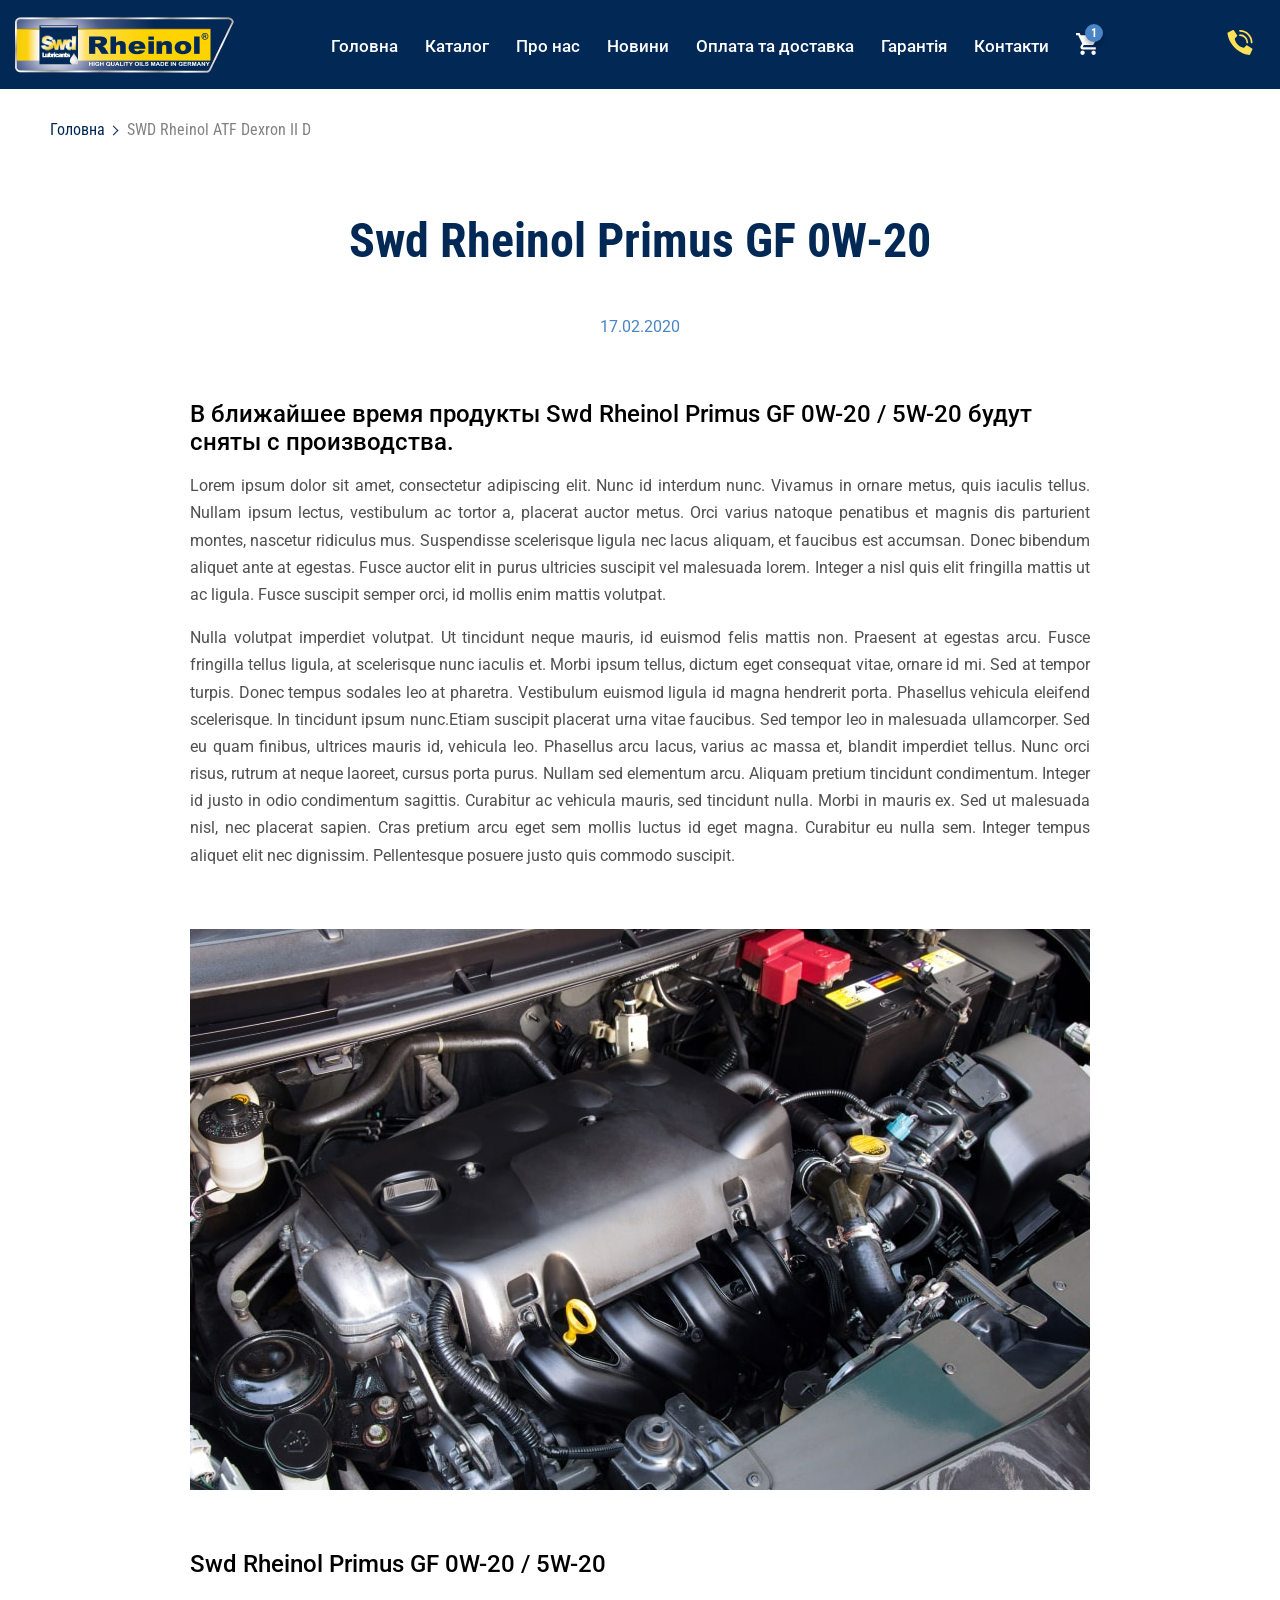
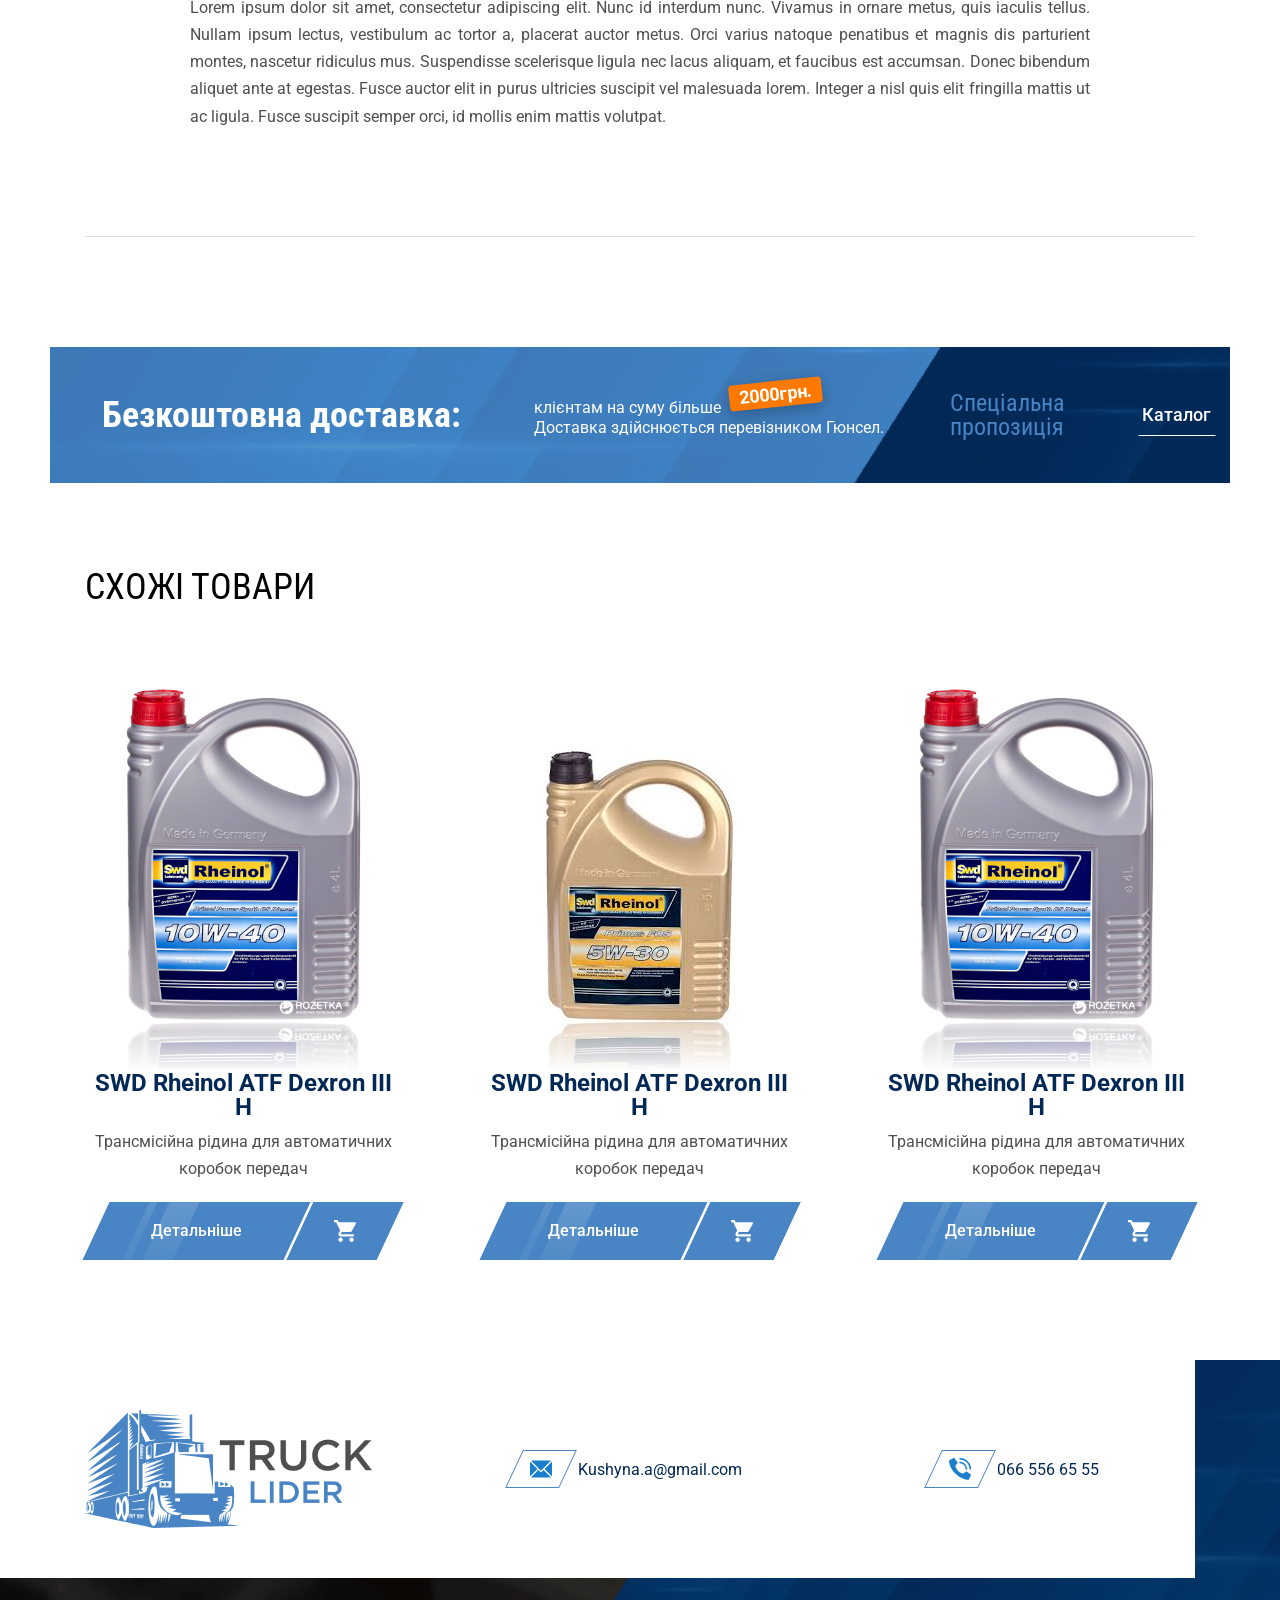
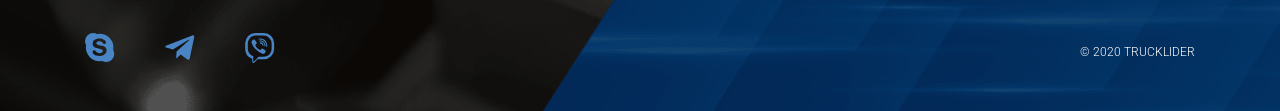
==== article.html @ 1d89d8c8 "add thanks modal" ====
<!DOCTYPE html>
<html lang="en">

<!-- Start head -->
<head>
    <meta charset="utf-8" />
    <title>Front-end</title>

    <!-- SEO meta tags -->
    <!-- <meta property="og:url" content="url" />
        <meta property="og:type" content="website" />
        <meta property="og:title" content="title" />
        <meta property="og:description" content="description"/>
        <meta property="og:image" content="url" />
        <meta property="og:site_name" content="title" />
        <meta name="twitter:card" content=summary />
        <meta name="twitter:description" content="description"/>
        <meta name="twitter:title" content="title" /> -->
    <!--End SEO meta tags -->

    <meta http-equiv="X-UA-Compatible" content="IE=edge" />
    <meta name="viewport" content="width=device-width, initial-scale=1, maximum-scale=1" />

    <!-- Template Basic Images Start -->
    <link rel="icon" href="img/favicon2x-min.png" />
    <link rel="favicon2x" sizes="32x32" href="img/favicon2x-min.png" />
    <!-- Template Basic Images End -->

    <!-- Custom Browsers Color Start -->
    <meta name="theme-color" content="#000" />
    <!-- Custom Browsers Color End -->


    <style>
        body {
            opacity: 0;
        }

        .modal {
            opacity: 0;
        }

        .dropdown-menu {
            opacity: 0;
            visibility: hidden;
        }

        .select__list {
            visibility: hidden;
            opacity: 0;
        }

        @media screen and (max-width: 991px) {

            .header nav {
                transform: translate3d(100%, 0, 0);
                visibility: hidden;
            }

            /*header mega menu */
            .header.header-mega-menu nav {
                transform: translate3d(100%, 0, 0);
                visibility: hidden;
            }
        }
    </style>
<link href="main.css" rel="stylesheet"></head><!-- End head -->

<!-- Body Modifications -->
<!-- fixed header: header position: fixed -->

<body class="">

    <!-- Start cart modal -->
    <!-- Class notation: "modal-event-js" class will listen to document.dispatchEvent -->
    <div id="modal-cart" class="modal ">
        <div class="modal__window">
            <span class="modal__cross modal-close-js">
                <svg><use xlink:href="#icon-x"></use></svg>
            </span>
    
            <div class="modal__content">
                <div class="cart">
                    <div class="cart__products">
                        <div class="cart__product">
                            <a href="##" class="remove">
                                <svg>
                                    <use xlink:href="#icon-x"></use>
                                </svg>
                            </a>
                
                            <div class="image">
                                <img src="img/product-1.jpg" alt="product-1">
                            </div>
                
                            <div class="info">
                                <div class="title">SWD Rheinol ATF Dexron II D <br>1л</div>
                                <div class="numbers">
                                    <div class="price skew skew--more"><span>300 грн</span></div>
                
                                    <div class="count">
                                        <a class="minus skew skew--more"><span>&ndash;</span></a>
                                        <div class="current skew skew--more"><span>1</span></div>
                                        <a class="plus skew skew--more"><span>+</span></a>
                                    </div>
                                </div>
                            </div>
                
                            <div class="total">
                                <span class="total-title">Сума</span>
                                <span class="total-number">300 грн</span>
                            </div>
                        </div>
                        <div class="cart__product">
                            <a href="##" class="remove">
                                <svg>
                                    <use xlink:href="#icon-x"></use>
                                </svg>
                            </a>
                
                            <div class="image">
                                <img src="img/product-2.jpeg" alt="product-1">
                            </div>
                
                            <div class="info">
                                <div class="title">SWD Rheinol ATF Dexron II D</div>
                                <div class="numbers">
                                    <div class="price skew skew--more"><span>300 грн</span></div>
                
                                    <div class="count">
                                        <a class="minus skew skew--more"><span>&ndash;</span></a>
                                        <div class="current skew skew--more"><span>50</span></div>
                                        <a class="plus skew skew--more"><span>+</span></a>
                                    </div>
                                </div>
                            </div>
                
                            <div class="total">
                                <span class="total-title">Сума</span>
                                <span class="total-number">15 000 грн</span>
                            </div>
                        </div>
                    </div>
                </div>
            </div>
    
            <div class="actions">
                <button type="button" class="btn btn--medium btn--empty modal-close-js">
                    <span>Продовжити покупки</span>
                </button>
                <a href="#" class="btn btn--medium btn--lines"><span>Оформити замовлення</span></a>
            </div>
        </div>
    </div>
    
    <!-- Trigger example -->
    
    
    <!-- Open without trigger example -->
    <!--<script>-->
    <!--	var submitBtn = document.querySelector('.checkout button');-->
    
    <!--	submitBtn && submitBtn.addEventListener('click', function() {-->
    <!--		document.dispatchEvent(new Event('modal-open#modal-id'));-->
    <!--	});-->
    <!--</script>-->
    
    <!-- Open without trigger example -->
    <!--<script>-->
    <!--	var checkoutForm = document.querySelector('#checkout-form');-->
    
    <!--	checkoutForm && checkoutForm.addEventListener('submit', function(event) {-->
    <!--		event.preventDefault();-->
    <!--		document.dispatchEvent(new Event('modal-open#modal-id'));-->
    <!--	});-->
    <!--</script>-->
    <!-- End cart modal -->

    <!-- Start site wrapper -->
    <div class="site-wrapper">

        <!-- Start header -->
        <header class="header header--fill">
            <div class="container container--big">
                <div class="header__row">
                    <a href="sitemap.html" class="logo">
                        <img src="img/logo.png" alt="">
                    </a>
                    <menu>
                        <nav style="background-image: url(img/header-bg-min.png);">
                            <ul>
                                <li>
                                    <a href="#introduction">Головна</a>
                                </li>
                                <li>
                                    <a href="catalog.html">Каталог</a>
                                </li>
                                <li>
                                    <a href="about.html">Про нас</a>
                                </li>
                                <li>
                                    <a href="news">Новини</a>
                                </li>
                                <li>
                                    <a href="delivery.html">Оплата та доставка</a>
                                </li>
                                <li>
                                    <a href="guarantee.html">Гарантія</a>
                                </li>
                                <li>
                                    <a href="contact.html">Контакти</a>
                                </li>
        
                                <li class="goods-basket-wrap">
                                    <a href="#modal-cart" class="modal-open-js">
                                        <div class="goods-basket">
                                            <svg>
                                                <use xlink:href="#icon-basket"></use>
                                            </svg>
                                            <span>1</span>
                                        </div>
                                    </a>
                                </li>
        
                                <li class="header-call hide-pc">
                                    <a href="tel:+380676712131">
                                        <svg>
                                            <use xlink:href="#icon-phone"></use>
                                        </svg>
                                        <span>
                                            067 671 21 31
                                        </span>
                                    </a>
                                </li>
                            </ul>
                        </nav>
                    </menu>
        
                    <div class="header-controls">
                        <div class="goods-basket">
                            <a href="#modal-cart" class="hide-pc modal-open-js">
                                <svg>
                                    <use xlink:href="#icon-basket"></use>
                                </svg>
                                <span>1</span>
                            </a>
                        </div>
                        <div class="header-call">
                            <a href="tel:+380676712131">
                                <svg>
                                    <use xlink:href="#icon-phone"></use>
                                </svg>
                                <span>
                                    067 671 21 31
                                </span>
                            </a>
                        </div>
                        <div class="burger hidden-on-desktop">
                            <span>&nbsp;</span>
                            <span>&nbsp;</span>
                            <span>&nbsp;</span>
                        </div>
                    </div>
                </div>
            </div>
        </header>
        <!-- End header -->

        <!--Start page-->
        <div class="page-wrapper page-news">
            <div class="container--fluid">
                <!-- Start breadcrumbs -->
                <ul class="breadcrumbs">
                    <li><a href="/">Головна</a></li>
                    <li>SWD Rheinol ATF Dexron II D</li>
                </ul>
                <!-- End breadcrumbs -->

            </div>
            <div class="container">


                <div class="article">
                    <div class="article__head">
                        <h1 class="title">
                            Swd Rheinol Primus GF 0W-20
                        </h1>
                        <p class="date">
                            17.02.2020

                        </p>
                    </div>

                    <div class="text">
                        <h3>
                            В ближайшее время продукты Swd Rheinol Primus GF 0W-20 / 5W-20 будут сняты с производства.
                        </h3>
                        <p>Lorem ipsum dolor sit amet, consectetur adipiscing elit. Nunc id interdum nunc. Vivamus in
                            ornare
                            metus, quis iaculis tellus. Nullam ipsum lectus, vestibulum ac tortor a, placerat auctor
                            metus.
                            Orci varius natoque penatibus et magnis dis parturient montes, nascetur ridiculus mus.
                            Suspendisse scelerisque ligula nec lacus aliquam, et faucibus est accumsan. Donec bibendum
                            aliquet ante at egestas. Fusce auctor elit in purus ultricies suscipit vel malesuada lorem.
                            Integer a nisl quis elit fringilla mattis ut ac ligula. Fusce suscipit semper orci, id
                            mollis
                            enim mattis volutpat.
                        </p>
                        <p>
                            Nulla volutpat imperdiet volutpat. Ut tincidunt neque mauris, id euismod felis mattis non.
                            Praesent at egestas arcu. Fusce fringilla tellus ligula, at scelerisque nunc iaculis et.
                            Morbi
                            ipsum tellus, dictum eget consequat vitae, ornare id mi. Sed at tempor turpis. Donec tempus
                            sodales leo at pharetra. Vestibulum euismod ligula id magna hendrerit porta. Phasellus
                            vehicula
                            eleifend scelerisque. In tincidunt ipsum nunc.Etiam suscipit placerat urna vitae faucibus.
                            Sed
                            tempor leo in malesuada ullamcorper. Sed eu quam finibus, ultrices mauris id, vehicula leo.
                            Phasellus arcu lacus, varius ac massa et, blandit imperdiet tellus. Nunc orci risus, rutrum
                            at
                            neque laoreet, cursus porta purus. Nullam sed elementum arcu. Aliquam pretium tincidunt
                            condimentum. Integer id justo in odio condimentum sagittis. Curabitur ac vehicula mauris,
                            sed
                            tincidunt nulla. Morbi in mauris ex. Sed ut malesuada nisl, nec placerat sapien. Cras
                            pretium
                            arcu eget sem mollis luctus id eget magna. Curabitur eu nulla sem. Integer tempus aliquet
                            elit
                            nec dignissim. Pellentesque posuere justo quis commodo suscipit.</p>
                        <img src="img/article-min.jpg" alt="">
                        <h3>
                            Swd Rheinol Primus GF 0W-20 / 5W-20
                        </h3>
                        <p>
                            Lorem ipsum dolor sit amet, consectetur adipiscing elit. Nunc id interdum nunc. Vivamus in
                            ornare metus, quis iaculis tellus. Nullam ipsum lectus, vestibulum ac tortor a, placerat
                            auctor
                            metus. Orci varius natoque penatibus et magnis dis parturient montes, nascetur ridiculus
                            mus.
                            Suspendisse scelerisque ligula nec lacus aliquam, et faucibus est accumsan. Donec bibendum
                            aliquet ante at egestas. Fusce auctor elit in purus ultricies suscipit vel malesuada lorem.
                            Integer a nisl quis elit fringilla mattis ut ac ligula. Fusce suscipit semper orci, id
                            mollis
                            enim mattis volutpat.
                        </p>

                    </div>
                </div>

            </div>

            <!-- Start call-to-action -->
            <section class="section--call-to-action section--dark ">
                <div class="container--fluid">
                    <div class="call-to-action" style="background-image: url('img/call-to-action-bg.png')">
                        <!-- Title and description -->
                        <div class="call-to-action__description">
                            <h2 class="section-title">Безкоштовна доставка:</h2>
                            <div class="special-offer">
                                клієнтам на суму більше <span class="offer">2000грн.</span><br>
                                Доставка здійснюється перевізником Гюнсел.
                            </div>
                        </div>
            
                        <!-- Actions -->
                        <div class="call-to-action__actions">
                            <span class="special-text">Спеціальна пропозиція</span>
                            <a href="#" class="special-link special-link--desktop">Каталог</a>
                            <a href="#" class="btn btn--dark special-link--mobile"><span>Каталог</span></a>
                        </div>
                    </div>
                </div>
            </section>
            <!-- End call-to-action -->

            <!-- Start home products -->
            <section class="section--similar-products">
                <div class="container">
                    <h2 class="section-title">Схожі товари</h2>
            
                    <div class="products">
                        <div class="item"><div class="product ">
                <div class="product-img">
                    <img src="img/product-1.jpg" alt="SWD Rheinol ATF Dexron III H">
                    <img class="mirror" src="img/product-1.jpg" alt="Mirror SWD Rheinol ATF Dexron III H">
                </div>
            
                <div class="product-content">
                    <!-- Title and description -->
                    <div class="product-info">
                        <h3 class="product-title">SWD Rheinol ATF Dexron III H</h3>
                        <p class="product-description">Трансмісійна рідина для автоматичних коробок передач</p>
                    </div>
            
                    <!-- To card and details page -->
                    <div class="product-actions">
                        <a class="btn btn--medium btn--lines"><span>Детальніше</span></a>
                        <a class="btn btn--medium btn--icon"><svg><use xlink:href="#icon-basket"></use></svg></a>
                    </div>
                </div>
            </div></div>
                        <div class="item"><div class="product ">
                <div class="product-img">
                    <img src="img/product-2.jpeg" alt="SWD Rheinol ATF Dexron III H">
                    <img class="mirror" src="img/product-2.jpeg" alt="Mirror SWD Rheinol ATF Dexron III H">
                </div>
            
                <div class="product-content">
                    <!-- Title and description -->
                    <div class="product-info">
                        <h3 class="product-title">SWD Rheinol ATF Dexron III H</h3>
                        <p class="product-description">Трансмісійна рідина для автоматичних коробок передач</p>
                    </div>
            
                    <!-- To card and details page -->
                    <div class="product-actions">
                        <a class="btn btn--medium btn--lines"><span>Детальніше</span></a>
                        <a class="btn btn--medium btn--icon"><svg><use xlink:href="#icon-basket"></use></svg></a>
                    </div>
                </div>
            </div></div>
                        <div class="item"><div class="product ">
                <div class="product-img">
                    <img src="img/product-1.jpg" alt="SWD Rheinol ATF Dexron III H">
                    <img class="mirror" src="img/product-1.jpg" alt="Mirror SWD Rheinol ATF Dexron III H">
                </div>
            
                <div class="product-content">
                    <!-- Title and description -->
                    <div class="product-info">
                        <h3 class="product-title">SWD Rheinol ATF Dexron III H</h3>
                        <p class="product-description">Трансмісійна рідина для автоматичних коробок передач</p>
                    </div>
            
                    <!-- To card and details page -->
                    <div class="product-actions">
                        <a class="btn btn--medium btn--lines"><span>Детальніше</span></a>
                        <a class="btn btn--medium btn--icon"><svg><use xlink:href="#icon-basket"></use></svg></a>
                    </div>
                </div>
            </div></div>
                    </div>
                </div>
            </section>
            <!-- End home products -->

        </div>
        <!--End page-->

        <!-- Start footer -->
        <footer class="footer">
            <!-- Footer bg -->
            <div class="footer__bg" style="background-image: url('img/footer-overlay.png')"></div>
        
            <!-- Content -->
            <div class="container">
                <!-- Footer email and phone info -->
                <div class="footer__contacts ">
                    <div class="img">
                        <img src="img/truck-lider-black.png"
                             srcset="img/truck-lider-black.png 1x, img/truck-lider-black@2x.png 2x"
                             alt="Truck lider">
                    </div>
        
                    <div class="links">
                        <div class="email">
                            <a href="mailto:kushyna.a@gmail.com" class="btn btn--empty btn--empty--hover-color btn--icon">
                                <svg>
                                    <use xlink:href="#icon-mail"></use>
                                </svg>
                            </a>
                            <a href="mailto:kushyna.a@gmail.com">
                                <span>Kushyna.a@gmail.com</span>
                            </a>
                        </div>
        
                        <div class="phone">
                            <a href="tel:+380665566555" class="btn btn--empty btn--empty--hover-color btn--icon">
                                <svg>
                                    <use xlink:href="#icon-phone"></use>
                                </svg>
                            </a>
                            <a href="tel:+380665566555">
                                <span>066 556 65 55</span>
                            </a>
                        </div>
                    </div>
                </div>
        
                <!-- Footer bottom social icons and copyright -->
                <div class="footer__social">
                    <ul class="socials">
                        <li><a href="#"><svg><use xlink:href="#icon-social-skype"></use></svg></a></li>
                        <li><a href="#"><svg><use xlink:href="#icon-social-telegram"></use></svg></a></li>
                        <li><a href="#"><svg><use xlink:href="#icon-social-vider"></use></svg></a></li>
                    </ul>
                    <p class="copyright">© 2020 TRUCKLIDER</p>
                </div>
            </div>
        </footer>
        <!-- End footer -->
    </div>
    <!-- End site wrapper -->
<script type="text/javascript" src="bundle.js"></script><script type="text/javascript" src="svgsprite.js"></script></body>

</html>
---- main.css ----
@import url(https://fonts.googleapis.com/css2?family=Roboto:ital,wght@0,300;0,400;0,500;0,700;1,400&display=swap);@import url(https://fonts.googleapis.com/css2?family=Roboto+Condensed:ital,wght@0,400;0,700;1,400&display=swap);a,abbr,acronym,address,applet,article,aside,audio,b,big,blockquote,body,canvas,caption,center,cite,code,dd,del,details,dfn,div,dl,dt,em,embed,fieldset,figcaption,figure,footer,form,h1,h2,h3,h4,h5,h6,header,hgroup,html,i,iframe,img,ins,kbd,label,legend,li,mark,menu,nav,object,ol,output,p,pre,q,ruby,s,samp,section,small,span,strike,strong,sub,summary,sup,table,tbody,td,tfoot,th,thead,time,tr,tt,u,ul,var,video{margin:0;padding:0;border:0;font-size:100%;vertical-align:baseline}:focus{outline:0}article,aside,details,figcaption,figure,footer,header,hgroup,menu,nav,section{display:block}body{line-height:1}ol,ul{list-style:none}blockquote,q{quotes:none}blockquote:after,blockquote:before,q:after,q:before{content:""}input[type=search]::-webkit-search-cancel-button,input[type=search]::-webkit-search-decoration,input[type=search]::-webkit-search-results-button,input[type=search]::-webkit-search-results-decoration{-webkit-appearance:none;-moz-appearance:none}input[type=search]{-webkit-appearance:none;-moz-appearance:none}audio,canvas,video{display:inline-block;*display:inline;*zoom:1;max-width:100%}audio:not([controls]){display:none;height:0}[hidden]{display:none}html{font-size:100%;-webkit-text-size-adjust:100%;-ms-text-size-adjust:100%}a:focus{outline:thin dotted}a:active,a:hover{outline:0}img{border:0;-ms-interpolation-mode:bicubic}figure,form{margin:0}fieldset{border:1px solid silver;margin:0 2px;padding:.35em .625em .75em}legend{border:0;padding:0;white-space:normal;*margin-left:-7px}button,input,select,textarea{font-size:100%;margin:0;vertical-align:baseline;*vertical-align:middle}button,input{line-height:normal}button,select{text-transform:none}button,html input[type=button],input[type=reset],input[type=submit]{-webkit-appearance:button;cursor:pointer;*overflow:visible}button[disabled],html input[disabled]{cursor:default}input[type=checkbox],input[type=radio]{-webkit-box-sizing:border-box;box-sizing:border-box;padding:0;*height:13px;*width:13px}input[type=search]{-webkit-appearance:textfield;-webkit-box-sizing:content-box;box-sizing:content-box}input[type=search]::-webkit-search-cancel-button,input[type=search]::-webkit-search-decoration{-webkit-appearance:none}button::-moz-focus-inner,input::-moz-focus-inner{border:0;padding:0}textarea{overflow:auto;vertical-align:top}table{border-spacing:0}button,html,input,select,textarea{color:#222}::-moz-selection{background:#b3d4fc;text-shadow:none}::selection{background:#b3d4fc;text-shadow:none}img{vertical-align:middle}fieldset{border:0;margin:0;padding:0}textarea{resize:vertical}.chromeframe{margin:.2em 0;background:#ccc;color:#000;padding:.2em 0}/*!
 * animate.css -http://daneden.me/animate
 * Version - 3.7.0
 * Licensed under the MIT license - http://opensource.org/licenses/MIT
 *
 * Copyright (c) 2018 Daniel Eden
 */@-webkit-keyframes bounce{0%,20%,53%,80%,to{-webkit-animation-timing-function:cubic-bezier(.215,.61,.355,1);animation-timing-function:cubic-bezier(.215,.61,.355,1);-webkit-transform:translateZ(0);transform:translateZ(0)}40%,43%{-webkit-animation-timing-function:cubic-bezier(.755,.05,.855,.06);animation-timing-function:cubic-bezier(.755,.05,.855,.06);-webkit-transform:translate3d(0,-30px,0);transform:translate3d(0,-30px,0)}70%{-webkit-animation-timing-function:cubic-bezier(.755,.05,.855,.06);animation-timing-function:cubic-bezier(.755,.05,.855,.06);-webkit-transform:translate3d(0,-15px,0);transform:translate3d(0,-15px,0)}90%{-webkit-transform:translate3d(0,-4px,0);transform:translate3d(0,-4px,0)}}@keyframes bounce{0%,20%,53%,80%,to{-webkit-animation-timing-function:cubic-bezier(.215,.61,.355,1);animation-timing-function:cubic-bezier(.215,.61,.355,1);-webkit-transform:translateZ(0);transform:translateZ(0)}40%,43%{-webkit-animation-timing-function:cubic-bezier(.755,.05,.855,.06);animation-timing-function:cubic-bezier(.755,.05,.855,.06);-webkit-transform:translate3d(0,-30px,0);transform:translate3d(0,-30px,0)}70%{-webkit-animation-timing-function:cubic-bezier(.755,.05,.855,.06);animation-timing-function:cubic-bezier(.755,.05,.855,.06);-webkit-transform:translate3d(0,-15px,0);transform:translate3d(0,-15px,0)}90%{-webkit-transform:translate3d(0,-4px,0);transform:translate3d(0,-4px,0)}}.bounce{-webkit-animation-name:bounce;animation-name:bounce;-webkit-transform-origin:center bottom;transform-origin:center bottom}@-webkit-keyframes flash{0%,50%,to{opacity:1}25%,75%{opacity:0}}@keyframes flash{0%,50%,to{opacity:1}25%,75%{opacity:0}}.flash{-webkit-animation-name:flash;animation-name:flash}@-webkit-keyframes pulse{0%{-webkit-transform:scaleX(1);transform:scaleX(1)}50%{-webkit-transform:scale3d(1.05,1.05,1.05);transform:scale3d(1.05,1.05,1.05)}to{-webkit-transform:scaleX(1);transform:scaleX(1)}}@keyframes pulse{0%{-webkit-transform:scaleX(1);transform:scaleX(1)}50%{-webkit-transform:scale3d(1.05,1.05,1.05);transform:scale3d(1.05,1.05,1.05)}to{-webkit-transform:scaleX(1);transform:scaleX(1)}}.pulse{-webkit-animation-name:pulse;animation-name:pulse}@-webkit-keyframes rubberBand{0%{-webkit-transform:scaleX(1);transform:scaleX(1)}30%{-webkit-transform:scale3d(1.25,.75,1);transform:scale3d(1.25,.75,1)}40%{-webkit-transform:scale3d(.75,1.25,1);transform:scale3d(.75,1.25,1)}50%{-webkit-transform:scale3d(1.15,.85,1);transform:scale3d(1.15,.85,1)}65%{-webkit-transform:scale3d(.95,1.05,1);transform:scale3d(.95,1.05,1)}75%{-webkit-transform:scale3d(1.05,.95,1);transform:scale3d(1.05,.95,1)}to{-webkit-transform:scaleX(1);transform:scaleX(1)}}@keyframes rubberBand{0%{-webkit-transform:scaleX(1);transform:scaleX(1)}30%{-webkit-transform:scale3d(1.25,.75,1);transform:scale3d(1.25,.75,1)}40%{-webkit-transform:scale3d(.75,1.25,1);transform:scale3d(.75,1.25,1)}50%{-webkit-transform:scale3d(1.15,.85,1);transform:scale3d(1.15,.85,1)}65%{-webkit-transform:scale3d(.95,1.05,1);transform:scale3d(.95,1.05,1)}75%{-webkit-transform:scale3d(1.05,.95,1);transform:scale3d(1.05,.95,1)}to{-webkit-transform:scaleX(1);transform:scaleX(1)}}.rubberBand{-webkit-animation-name:rubberBand;animation-name:rubberBand}@-webkit-keyframes shake{0%,to{-webkit-transform:translateZ(0);transform:translateZ(0)}10%,30%,50%,70%,90%{-webkit-transform:translate3d(-10px,0,0);transform:translate3d(-10px,0,0)}20%,40%,60%,80%{-webkit-transform:translate3d(10px,0,0);transform:translate3d(10px,0,0)}}@keyframes shake{0%,to{-webkit-transform:translateZ(0);transform:translateZ(0)}10%,30%,50%,70%,90%{-webkit-transform:translate3d(-10px,0,0);transform:translate3d(-10px,0,0)}20%,40%,60%,80%{-webkit-transform:translate3d(10px,0,0);transform:translate3d(10px,0,0)}}.shake{-webkit-animation-name:shake;animation-name:shake}@-webkit-keyframes headShake{0%{-webkit-transform:translateX(0);transform:translateX(0)}6.5%{-webkit-transform:translateX(-6px) rotateY(-9deg);transform:translateX(-6px) rotateY(-9deg)}18.5%{-webkit-transform:translateX(5px) rotateY(7deg);transform:translateX(5px) rotateY(7deg)}31.5%{-webkit-transform:translateX(-3px) rotateY(-5deg);transform:translateX(-3px) rotateY(-5deg)}43.5%{-webkit-transform:translateX(2px) rotateY(3deg);transform:translateX(2px) rotateY(3deg)}50%{-webkit-transform:translateX(0);transform:translateX(0)}}@keyframes headShake{0%{-webkit-transform:translateX(0);transform:translateX(0)}6.5%{-webkit-transform:translateX(-6px) rotateY(-9deg);transform:translateX(-6px) rotateY(-9deg)}18.5%{-webkit-transform:translateX(5px) rotateY(7deg);transform:translateX(5px) rotateY(7deg)}31.5%{-webkit-transform:translateX(-3px) rotateY(-5deg);transform:translateX(-3px) rotateY(-5deg)}43.5%{-webkit-transform:translateX(2px) rotateY(3deg);transform:translateX(2px) rotateY(3deg)}50%{-webkit-transform:translateX(0);transform:translateX(0)}}.headShake{-webkit-animation-timing-function:ease-in-out;animation-timing-function:ease-in-out;-webkit-animation-name:headShake;animation-name:headShake}@-webkit-keyframes swing{20%{-webkit-transform:rotate(15deg);transform:rotate(15deg)}40%{-webkit-transform:rotate(-10deg);transform:rotate(-10deg)}60%{-webkit-transform:rotate(5deg);transform:rotate(5deg)}80%{-webkit-transform:rotate(-5deg);transform:rotate(-5deg)}to{-webkit-transform:rotate(0deg);transform:rotate(0deg)}}@keyframes swing{20%{-webkit-transform:rotate(15deg);transform:rotate(15deg)}40%{-webkit-transform:rotate(-10deg);transform:rotate(-10deg)}60%{-webkit-transform:rotate(5deg);transform:rotate(5deg)}80%{-webkit-transform:rotate(-5deg);transform:rotate(-5deg)}to{-webkit-transform:rotate(0deg);transform:rotate(0deg)}}.swing{-webkit-transform-origin:top center;transform-origin:top center;-webkit-animation-name:swing;animation-name:swing}@-webkit-keyframes tada{0%{-webkit-transform:scaleX(1);transform:scaleX(1)}10%,20%{-webkit-transform:scale3d(.9,.9,.9) rotate(-3deg);transform:scale3d(.9,.9,.9) rotate(-3deg)}30%,50%,70%,90%{-webkit-transform:scale3d(1.1,1.1,1.1) rotate(3deg);transform:scale3d(1.1,1.1,1.1) rotate(3deg)}40%,60%,80%{-webkit-transform:scale3d(1.1,1.1,1.1) rotate(-3deg);transform:scale3d(1.1,1.1,1.1) rotate(-3deg)}to{-webkit-transform:scaleX(1);transform:scaleX(1)}}@keyframes tada{0%{-webkit-transform:scaleX(1);transform:scaleX(1)}10%,20%{-webkit-transform:scale3d(.9,.9,.9) rotate(-3deg);transform:scale3d(.9,.9,.9) rotate(-3deg)}30%,50%,70%,90%{-webkit-transform:scale3d(1.1,1.1,1.1) rotate(3deg);transform:scale3d(1.1,1.1,1.1) rotate(3deg)}40%,60%,80%{-webkit-transform:scale3d(1.1,1.1,1.1) rotate(-3deg);transform:scale3d(1.1,1.1,1.1) rotate(-3deg)}to{-webkit-transform:scaleX(1);transform:scaleX(1)}}.tada{-webkit-animation-name:tada;animation-name:tada}@-webkit-keyframes wobble{0%{-webkit-transform:translateZ(0);transform:translateZ(0)}15%{-webkit-transform:translate3d(-25%,0,0) rotate(-5deg);transform:translate3d(-25%,0,0) rotate(-5deg)}30%{-webkit-transform:translate3d(20%,0,0) rotate(3deg);transform:translate3d(20%,0,0) rotate(3deg)}45%{-webkit-transform:translate3d(-15%,0,0) rotate(-3deg);transform:translate3d(-15%,0,0) rotate(-3deg)}60%{-webkit-transform:translate3d(10%,0,0) rotate(2deg);transform:translate3d(10%,0,0) rotate(2deg)}75%{-webkit-transform:translate3d(-5%,0,0) rotate(-1deg);transform:translate3d(-5%,0,0) rotate(-1deg)}to{-webkit-transform:translateZ(0);transform:translateZ(0)}}@keyframes wobble{0%{-webkit-transform:translateZ(0);transform:translateZ(0)}15%{-webkit-transform:translate3d(-25%,0,0) rotate(-5deg);transform:translate3d(-25%,0,0) rotate(-5deg)}30%{-webkit-transform:translate3d(20%,0,0) rotate(3deg);transform:translate3d(20%,0,0) rotate(3deg)}45%{-webkit-transform:translate3d(-15%,0,0) rotate(-3deg);transform:translate3d(-15%,0,0) rotate(-3deg)}60%{-webkit-transform:translate3d(10%,0,0) rotate(2deg);transform:translate3d(10%,0,0) rotate(2deg)}75%{-webkit-transform:translate3d(-5%,0,0) rotate(-1deg);transform:translate3d(-5%,0,0) rotate(-1deg)}to{-webkit-transform:translateZ(0);transform:translateZ(0)}}.wobble{-webkit-animation-name:wobble;animation-name:wobble}@-webkit-keyframes jello{0%,11.1%,to{-webkit-transform:translateZ(0);transform:translateZ(0)}22.2%{-webkit-transform:skewX(-12.5deg) skewY(-12.5deg);transform:skewX(-12.5deg) skewY(-12.5deg)}33.3%{-webkit-transform:skewX(6.25deg) skewY(6.25deg);transform:skewX(6.25deg) skewY(6.25deg)}44.4%{-webkit-transform:skewX(-3.125deg) skewY(-3.125deg);transform:skewX(-3.125deg) skewY(-3.125deg)}55.5%{-webkit-transform:skewX(1.5625deg) skewY(1.5625deg);transform:skewX(1.5625deg) skewY(1.5625deg)}66.6%{-webkit-transform:skewX(-.78125deg) skewY(-.78125deg);transform:skewX(-.78125deg) skewY(-.78125deg)}77.7%{-webkit-transform:skewX(.39063deg) skewY(.39063deg);transform:skewX(.39063deg) skewY(.39063deg)}88.8%{-webkit-transform:skewX(-.19531deg) skewY(-.19531deg);transform:skewX(-.19531deg) skewY(-.19531deg)}}@keyframes jello{0%,11.1%,to{-webkit-transform:translateZ(0);transform:translateZ(0)}22.2%{-webkit-transform:skewX(-12.5deg) skewY(-12.5deg);transform:skewX(-12.5deg) skewY(-12.5deg)}33.3%{-webkit-transform:skewX(6.25deg) skewY(6.25deg);transform:skewX(6.25deg) skewY(6.25deg)}44.4%{-webkit-transform:skewX(-3.125deg) skewY(-3.125deg);transform:skewX(-3.125deg) skewY(-3.125deg)}55.5%{-webkit-transform:skewX(1.5625deg) skewY(1.5625deg);transform:skewX(1.5625deg) skewY(1.5625deg)}66.6%{-webkit-transform:skewX(-.78125deg) skewY(-.78125deg);transform:skewX(-.78125deg) skewY(-.78125deg)}77.7%{-webkit-transform:skewX(.39063deg) skewY(.39063deg);transform:skewX(.39063deg) skewY(.39063deg)}88.8%{-webkit-transform:skewX(-.19531deg) skewY(-.19531deg);transform:skewX(-.19531deg) skewY(-.19531deg)}}.jello{-webkit-animation-name:jello;animation-name:jello;-webkit-transform-origin:center;transform-origin:center}@-webkit-keyframes heartBeat{0%{-webkit-transform:scale(1);transform:scale(1)}14%{-webkit-transform:scale(1.3);transform:scale(1.3)}28%{-webkit-transform:scale(1);transform:scale(1)}42%{-webkit-transform:scale(1.3);transform:scale(1.3)}70%{-webkit-transform:scale(1);transform:scale(1)}}@keyframes heartBeat{0%{-webkit-transform:scale(1);transform:scale(1)}14%{-webkit-transform:scale(1.3);transform:scale(1.3)}28%{-webkit-transform:scale(1);transform:scale(1)}42%{-webkit-transform:scale(1.3);transform:scale(1.3)}70%{-webkit-transform:scale(1);transform:scale(1)}}.heartBeat{-webkit-animation-name:heartBeat;animation-name:heartBeat;-webkit-animation-duration:1.3s;animation-duration:1.3s;-webkit-animation-timing-function:ease-in-out;animation-timing-function:ease-in-out}@-webkit-keyframes bounceIn{0%,20%,40%,60%,80%,to{-webkit-animation-timing-function:cubic-bezier(.215,.61,.355,1);animation-timing-function:cubic-bezier(.215,.61,.355,1)}0%{opacity:0;-webkit-transform:scale3d(.3,.3,.3);transform:scale3d(.3,.3,.3)}20%{-webkit-transform:scale3d(1.1,1.1,1.1);transform:scale3d(1.1,1.1,1.1)}40%{-webkit-transform:scale3d(.9,.9,.9);transform:scale3d(.9,.9,.9)}60%{opacity:1;-webkit-transform:scale3d(1.03,1.03,1.03);transform:scale3d(1.03,1.03,1.03)}80%{-webkit-transform:scale3d(.97,.97,.97);transform:scale3d(.97,.97,.97)}to{opacity:1;-webkit-transform:scaleX(1);transform:scaleX(1)}}@keyframes bounceIn{0%,20%,40%,60%,80%,to{-webkit-animation-timing-function:cubic-bezier(.215,.61,.355,1);animation-timing-function:cubic-bezier(.215,.61,.355,1)}0%{opacity:0;-webkit-transform:scale3d(.3,.3,.3);transform:scale3d(.3,.3,.3)}20%{-webkit-transform:scale3d(1.1,1.1,1.1);transform:scale3d(1.1,1.1,1.1)}40%{-webkit-transform:scale3d(.9,.9,.9);transform:scale3d(.9,.9,.9)}60%{opacity:1;-webkit-transform:scale3d(1.03,1.03,1.03);transform:scale3d(1.03,1.03,1.03)}80%{-webkit-transform:scale3d(.97,.97,.97);transform:scale3d(.97,.97,.97)}to{opacity:1;-webkit-transform:scaleX(1);transform:scaleX(1)}}.bounceIn{-webkit-animation-duration:.75s;animation-duration:.75s;-webkit-animation-name:bounceIn;animation-name:bounceIn}@-webkit-keyframes bounceInDown{0%,60%,75%,90%,to{-webkit-animation-timing-function:cubic-bezier(.215,.61,.355,1);animation-timing-function:cubic-bezier(.215,.61,.355,1)}0%{opacity:0;-webkit-transform:translate3d(0,-3000px,0);transform:translate3d(0,-3000px,0)}60%{opacity:1;-webkit-transform:translate3d(0,25px,0);transform:translate3d(0,25px,0)}75%{-webkit-transform:translate3d(0,-10px,0);transform:translate3d(0,-10px,0)}90%{-webkit-transform:translate3d(0,5px,0);transform:translate3d(0,5px,0)}to{-webkit-transform:translateZ(0);transform:translateZ(0)}}@keyframes bounceInDown{0%,60%,75%,90%,to{-webkit-animation-timing-function:cubic-bezier(.215,.61,.355,1);animation-timing-function:cubic-bezier(.215,.61,.355,1)}0%{opacity:0;-webkit-transform:translate3d(0,-3000px,0);transform:translate3d(0,-3000px,0)}60%{opacity:1;-webkit-transform:translate3d(0,25px,0);transform:translate3d(0,25px,0)}75%{-webkit-transform:translate3d(0,-10px,0);transform:translate3d(0,-10px,0)}90%{-webkit-transform:translate3d(0,5px,0);transform:translate3d(0,5px,0)}to{-webkit-transform:translateZ(0);transform:translateZ(0)}}.bounceInDown{-webkit-animation-name:bounceInDown;animation-name:bounceInDown}@-webkit-keyframes bounceInLeft{0%,60%,75%,90%,to{-webkit-animation-timing-function:cubic-bezier(.215,.61,.355,1);animation-timing-function:cubic-bezier(.215,.61,.355,1)}0%{opacity:0;-webkit-transform:translate3d(-3000px,0,0);transform:translate3d(-3000px,0,0)}60%{opacity:1;-webkit-transform:translate3d(25px,0,0);transform:translate3d(25px,0,0)}75%{-webkit-transform:translate3d(-10px,0,0);transform:translate3d(-10px,0,0)}90%{-webkit-transform:translate3d(5px,0,0);transform:translate3d(5px,0,0)}to{-webkit-transform:translateZ(0);transform:translateZ(0)}}@keyframes bounceInLeft{0%,60%,75%,90%,to{-webkit-animation-timing-function:cubic-bezier(.215,.61,.355,1);animation-timing-function:cubic-bezier(.215,.61,.355,1)}0%{opacity:0;-webkit-transform:translate3d(-3000px,0,0);transform:translate3d(-3000px,0,0)}60%{opacity:1;-webkit-transform:translate3d(25px,0,0);transform:translate3d(25px,0,0)}75%{-webkit-transform:translate3d(-10px,0,0);transform:translate3d(-10px,0,0)}90%{-webkit-transform:translate3d(5px,0,0);transform:translate3d(5px,0,0)}to{-webkit-transform:translateZ(0);transform:translateZ(0)}}.bounceInLeft{-webkit-animation-name:bounceInLeft;animation-name:bounceInLeft}@-webkit-keyframes bounceInRight{0%,60%,75%,90%,to{-webkit-animation-timing-function:cubic-bezier(.215,.61,.355,1);animation-timing-function:cubic-bezier(.215,.61,.355,1)}0%{opacity:0;-webkit-transform:translate3d(3000px,0,0);transform:translate3d(3000px,0,0)}60%{opacity:1;-webkit-transform:translate3d(-25px,0,0);transform:translate3d(-25px,0,0)}75%{-webkit-transform:translate3d(10px,0,0);transform:translate3d(10px,0,0)}90%{-webkit-transform:translate3d(-5px,0,0);transform:translate3d(-5px,0,0)}to{-webkit-transform:translateZ(0);transform:translateZ(0)}}@keyframes bounceInRight{0%,60%,75%,90%,to{-webkit-animation-timing-function:cubic-bezier(.215,.61,.355,1);animation-timing-function:cubic-bezier(.215,.61,.355,1)}0%{opacity:0;-webkit-transform:translate3d(3000px,0,0);transform:translate3d(3000px,0,0)}60%{opacity:1;-webkit-transform:translate3d(-25px,0,0);transform:translate3d(-25px,0,0)}75%{-webkit-transform:translate3d(10px,0,0);transform:translate3d(10px,0,0)}90%{-webkit-transform:translate3d(-5px,0,0);transform:translate3d(-5px,0,0)}to{-webkit-transform:translateZ(0);transform:translateZ(0)}}.bounceInRight{-webkit-animation-name:bounceInRight;animation-name:bounceInRight}@-webkit-keyframes bounceInUp{0%,60%,75%,90%,to{-webkit-animation-timing-function:cubic-bezier(.215,.61,.355,1);animation-timing-function:cubic-bezier(.215,.61,.355,1)}0%{opacity:0;-webkit-transform:translate3d(0,3000px,0);transform:translate3d(0,3000px,0)}60%{opacity:1;-webkit-transform:translate3d(0,-20px,0);transform:translate3d(0,-20px,0)}75%{-webkit-transform:translate3d(0,10px,0);transform:translate3d(0,10px,0)}90%{-webkit-transform:translate3d(0,-5px,0);transform:translate3d(0,-5px,0)}to{-webkit-transform:translateZ(0);transform:translateZ(0)}}@keyframes bounceInUp{0%,60%,75%,90%,to{-webkit-animation-timing-function:cubic-bezier(.215,.61,.355,1);animation-timing-function:cubic-bezier(.215,.61,.355,1)}0%{opacity:0;-webkit-transform:translate3d(0,3000px,0);transform:translate3d(0,3000px,0)}60%{opacity:1;-webkit-transform:translate3d(0,-20px,0);transform:translate3d(0,-20px,0)}75%{-webkit-transform:translate3d(0,10px,0);transform:translate3d(0,10px,0)}90%{-webkit-transform:translate3d(0,-5px,0);transform:translate3d(0,-5px,0)}to{-webkit-transform:translateZ(0);transform:translateZ(0)}}.bounceInUp{-webkit-animation-name:bounceInUp;animation-name:bounceInUp}@-webkit-keyframes bounceOut{20%{-webkit-transform:scale3d(.9,.9,.9);transform:scale3d(.9,.9,.9)}50%,55%{opacity:1;-webkit-transform:scale3d(1.1,1.1,1.1);transform:scale3d(1.1,1.1,1.1)}to{opacity:0;-webkit-transform:scale3d(.3,.3,.3);transform:scale3d(.3,.3,.3)}}@keyframes bounceOut{20%{-webkit-transform:scale3d(.9,.9,.9);transform:scale3d(.9,.9,.9)}50%,55%{opacity:1;-webkit-transform:scale3d(1.1,1.1,1.1);transform:scale3d(1.1,1.1,1.1)}to{opacity:0;-webkit-transform:scale3d(.3,.3,.3);transform:scale3d(.3,.3,.3)}}.bounceOut{-webkit-animation-duration:.75s;animation-duration:.75s;-webkit-animation-name:bounceOut;animation-name:bounceOut}@-webkit-keyframes bounceOutDown{20%{-webkit-transform:translate3d(0,10px,0);transform:translate3d(0,10px,0)}40%,45%{opacity:1;-webkit-transform:translate3d(0,-20px,0);transform:translate3d(0,-20px,0)}to{opacity:0;-webkit-transform:translate3d(0,2000px,0);transform:translate3d(0,2000px,0)}}@keyframes bounceOutDown{20%{-webkit-transform:translate3d(0,10px,0);transform:translate3d(0,10px,0)}40%,45%{opacity:1;-webkit-transform:translate3d(0,-20px,0);transform:translate3d(0,-20px,0)}to{opacity:0;-webkit-transform:translate3d(0,2000px,0);transform:translate3d(0,2000px,0)}}.bounceOutDown{-webkit-animation-name:bounceOutDown;animation-name:bounceOutDown}@-webkit-keyframes bounceOutLeft{20%{opacity:1;-webkit-transform:translate3d(20px,0,0);transform:translate3d(20px,0,0)}to{opacity:0;-webkit-transform:translate3d(-2000px,0,0);transform:translate3d(-2000px,0,0)}}@keyframes bounceOutLeft{20%{opacity:1;-webkit-transform:translate3d(20px,0,0);transform:translate3d(20px,0,0)}to{opacity:0;-webkit-transform:translate3d(-2000px,0,0);transform:translate3d(-2000px,0,0)}}.bounceOutLeft{-webkit-animation-name:bounceOutLeft;animation-name:bounceOutLeft}@-webkit-keyframes bounceOutRight{20%{opacity:1;-webkit-transform:translate3d(-20px,0,0);transform:translate3d(-20px,0,0)}to{opacity:0;-webkit-transform:translate3d(2000px,0,0);transform:translate3d(2000px,0,0)}}@keyframes bounceOutRight{20%{opacity:1;-webkit-transform:translate3d(-20px,0,0);transform:translate3d(-20px,0,0)}to{opacity:0;-webkit-transform:translate3d(2000px,0,0);transform:translate3d(2000px,0,0)}}.bounceOutRight{-webkit-animation-name:bounceOutRight;animation-name:bounceOutRight}@-webkit-keyframes bounceOutUp{20%{-webkit-transform:translate3d(0,-10px,0);transform:translate3d(0,-10px,0)}40%,45%{opacity:1;-webkit-transform:translate3d(0,20px,0);transform:translate3d(0,20px,0)}to{opacity:0;-webkit-transform:translate3d(0,-2000px,0);transform:translate3d(0,-2000px,0)}}@keyframes bounceOutUp{20%{-webkit-transform:translate3d(0,-10px,0);transform:translate3d(0,-10px,0)}40%,45%{opacity:1;-webkit-transform:translate3d(0,20px,0);transform:translate3d(0,20px,0)}to{opacity:0;-webkit-transform:translate3d(0,-2000px,0);transform:translate3d(0,-2000px,0)}}.bounceOutUp{-webkit-animation-name:bounceOutUp;animation-name:bounceOutUp}@-webkit-keyframes fadeIn{0%{opacity:0}to{opacity:1}}@keyframes fadeIn{0%{opacity:0}to{opacity:1}}.fadeIn{-webkit-animation-name:fadeIn;animation-name:fadeIn}@-webkit-keyframes fadeInDown{0%{opacity:0;-webkit-transform:translate3d(0,-100%,0);transform:translate3d(0,-100%,0)}to{opacity:1;-webkit-transform:translateZ(0);transform:translateZ(0)}}@keyframes fadeInDown{0%{opacity:0;-webkit-transform:translate3d(0,-100%,0);transform:translate3d(0,-100%,0)}to{opacity:1;-webkit-transform:translateZ(0);transform:translateZ(0)}}.fadeInDown{-webkit-animation-name:fadeInDown;animation-name:fadeInDown}@-webkit-keyframes fadeInDownBig{0%{opacity:0;-webkit-transform:translate3d(0,-2000px,0);transform:translate3d(0,-2000px,0)}to{opacity:1;-webkit-transform:translateZ(0);transform:translateZ(0)}}@keyframes fadeInDownBig{0%{opacity:0;-webkit-transform:translate3d(0,-2000px,0);transform:translate3d(0,-2000px,0)}to{opacity:1;-webkit-transform:translateZ(0);transform:translateZ(0)}}.fadeInDownBig{-webkit-animation-name:fadeInDownBig;animation-name:fadeInDownBig}@-webkit-keyframes fadeInLeft{0%{opacity:0;-webkit-transform:translate3d(-100%,0,0);transform:translate3d(-100%,0,0)}to{opacity:1;-webkit-transform:translateZ(0);transform:translateZ(0)}}@keyframes fadeInLeft{0%{opacity:0;-webkit-transform:translate3d(-100%,0,0);transform:translate3d(-100%,0,0)}to{opacity:1;-webkit-transform:translateZ(0);transform:translateZ(0)}}.fadeInLeft{-webkit-animation-name:fadeInLeft;animation-name:fadeInLeft}@-webkit-keyframes fadeInLeftBig{0%{opacity:0;-webkit-transform:translate3d(-2000px,0,0);transform:translate3d(-2000px,0,0)}to{opacity:1;-webkit-transform:translateZ(0);transform:translateZ(0)}}@keyframes fadeInLeftBig{0%{opacity:0;-webkit-transform:translate3d(-2000px,0,0);transform:translate3d(-2000px,0,0)}to{opacity:1;-webkit-transform:translateZ(0);transform:translateZ(0)}}.fadeInLeftBig{-webkit-animation-name:fadeInLeftBig;animation-name:fadeInLeftBig}@-webkit-keyframes fadeInRight{0%{opacity:0;-webkit-transform:translate3d(100%,0,0);transform:translate3d(100%,0,0)}to{opacity:1;-webkit-transform:translateZ(0);transform:translateZ(0)}}@keyframes fadeInRight{0%{opacity:0;-webkit-transform:translate3d(100%,0,0);transform:translate3d(100%,0,0)}to{opacity:1;-webkit-transform:translateZ(0);transform:translateZ(0)}}.fadeInRight{-webkit-animation-name:fadeInRight;animation-name:fadeInRight}@-webkit-keyframes fadeInRightBig{0%{opacity:0;-webkit-transform:translate3d(2000px,0,0);transform:translate3d(2000px,0,0)}to{opacity:1;-webkit-transform:translateZ(0);transform:translateZ(0)}}@keyframes fadeInRightBig{0%{opacity:0;-webkit-transform:translate3d(2000px,0,0);transform:translate3d(2000px,0,0)}to{opacity:1;-webkit-transform:translateZ(0);transform:translateZ(0)}}.fadeInRightBig{-webkit-animation-name:fadeInRightBig;animation-name:fadeInRightBig}@-webkit-keyframes fadeInUp{0%{opacity:0;-webkit-transform:translate3d(0,100%,0);transform:translate3d(0,100%,0)}to{opacity:1;-webkit-transform:translateZ(0);transform:translateZ(0)}}@keyframes fadeInUp{0%{opacity:0;-webkit-transform:translate3d(0,100%,0);transform:translate3d(0,100%,0)}to{opacity:1;-webkit-transform:translateZ(0);transform:translateZ(0)}}.fadeInUp{-webkit-animation-name:fadeInUp;animation-name:fadeInUp}@-webkit-keyframes fadeInUpBig{0%{opacity:0;-webkit-transform:translate3d(0,2000px,0);transform:translate3d(0,2000px,0)}to{opacity:1;-webkit-transform:translateZ(0);transform:translateZ(0)}}@keyframes fadeInUpBig{0%{opacity:0;-webkit-transform:translate3d(0,2000px,0);transform:translate3d(0,2000px,0)}to{opacity:1;-webkit-transform:translateZ(0);transform:translateZ(0)}}.fadeInUpBig{-webkit-animation-name:fadeInUpBig;animation-name:fadeInUpBig}@-webkit-keyframes fadeOut{0%{opacity:1}to{opacity:0}}@keyframes fadeOut{0%{opacity:1}to{opacity:0}}.fadeOut{-webkit-animation-name:fadeOut;animation-name:fadeOut}@-webkit-keyframes fadeOutDown{0%{opacity:1}to{opacity:0;-webkit-transform:translate3d(0,100%,0);transform:translate3d(0,100%,0)}}@keyframes fadeOutDown{0%{opacity:1}to{opacity:0;-webkit-transform:translate3d(0,100%,0);transform:translate3d(0,100%,0)}}.fadeOutDown{-webkit-animation-name:fadeOutDown;animation-name:fadeOutDown}@-webkit-keyframes fadeOutDownBig{0%{opacity:1}to{opacity:0;-webkit-transform:translate3d(0,2000px,0);transform:translate3d(0,2000px,0)}}@keyframes fadeOutDownBig{0%{opacity:1}to{opacity:0;-webkit-transform:translate3d(0,2000px,0);transform:translate3d(0,2000px,0)}}.fadeOutDownBig{-webkit-animation-name:fadeOutDownBig;animation-name:fadeOutDownBig}@-webkit-keyframes fadeOutLeft{0%{opacity:1}to{opacity:0;-webkit-transform:translate3d(-100%,0,0);transform:translate3d(-100%,0,0)}}@keyframes fadeOutLeft{0%{opacity:1}to{opacity:0;-webkit-transform:translate3d(-100%,0,0);transform:translate3d(-100%,0,0)}}.fadeOutLeft{-webkit-animation-name:fadeOutLeft;animation-name:fadeOutLeft}@-webkit-keyframes fadeOutLeftBig{0%{opacity:1}to{opacity:0;-webkit-transform:translate3d(-2000px,0,0);transform:translate3d(-2000px,0,0)}}@keyframes fadeOutLeftBig{0%{opacity:1}to{opacity:0;-webkit-transform:translate3d(-2000px,0,0);transform:translate3d(-2000px,0,0)}}.fadeOutLeftBig{-webkit-animation-name:fadeOutLeftBig;animation-name:fadeOutLeftBig}@-webkit-keyframes fadeOutRight{0%{opacity:1}to{opacity:0;-webkit-transform:translate3d(100%,0,0);transform:translate3d(100%,0,0)}}@keyframes fadeOutRight{0%{opacity:1}to{opacity:0;-webkit-transform:translate3d(100%,0,0);transform:translate3d(100%,0,0)}}.fadeOutRight{-webkit-animation-name:fadeOutRight;animation-name:fadeOutRight}@-webkit-keyframes fadeOutRightBig{0%{opacity:1}to{opacity:0;-webkit-transform:translate3d(2000px,0,0);transform:translate3d(2000px,0,0)}}@keyframes fadeOutRightBig{0%{opacity:1}to{opacity:0;-webkit-transform:translate3d(2000px,0,0);transform:translate3d(2000px,0,0)}}.fadeOutRightBig{-webkit-animation-name:fadeOutRightBig;animation-name:fadeOutRightBig}@-webkit-keyframes fadeOutUp{0%{opacity:1}to{opacity:0;-webkit-transform:translate3d(0,-100%,0);transform:translate3d(0,-100%,0)}}@keyframes fadeOutUp{0%{opacity:1}to{opacity:0;-webkit-transform:translate3d(0,-100%,0);transform:translate3d(0,-100%,0)}}.fadeOutUp{-webkit-animation-name:fadeOutUp;animation-name:fadeOutUp}@-webkit-keyframes fadeOutUpBig{0%{opacity:1}to{opacity:0;-webkit-transform:translate3d(0,-2000px,0);transform:translate3d(0,-2000px,0)}}@keyframes fadeOutUpBig{0%{opacity:1}to{opacity:0;-webkit-transform:translate3d(0,-2000px,0);transform:translate3d(0,-2000px,0)}}.fadeOutUpBig{-webkit-animation-name:fadeOutUpBig;animation-name:fadeOutUpBig}@-webkit-keyframes flip{0%{-webkit-transform:perspective(400px) scaleX(1) translateZ(0) rotateY(-1turn);transform:perspective(400px) scaleX(1) translateZ(0) rotateY(-1turn);-webkit-animation-timing-function:ease-out;animation-timing-function:ease-out}40%{-webkit-transform:perspective(400px) scaleX(1) translateZ(150px) rotateY(-190deg);transform:perspective(400px) scaleX(1) translateZ(150px) rotateY(-190deg);-webkit-animation-timing-function:ease-out;animation-timing-function:ease-out}50%{-webkit-transform:perspective(400px) scaleX(1) translateZ(150px) rotateY(-170deg);transform:perspective(400px) scaleX(1) translateZ(150px) rotateY(-170deg);-webkit-animation-timing-function:ease-in;animation-timing-function:ease-in}80%{-webkit-transform:perspective(400px) scale3d(.95,.95,.95) translateZ(0) rotateY(0deg);transform:perspective(400px) scale3d(.95,.95,.95) translateZ(0) rotateY(0deg);-webkit-animation-timing-function:ease-in;animation-timing-function:ease-in}to{-webkit-transform:perspective(400px) scaleX(1) translateZ(0) rotateY(0deg);transform:perspective(400px) scaleX(1) translateZ(0) rotateY(0deg);-webkit-animation-timing-function:ease-in;animation-timing-function:ease-in}}@keyframes flip{0%{-webkit-transform:perspective(400px) scaleX(1) translateZ(0) rotateY(-1turn);transform:perspective(400px) scaleX(1) translateZ(0) rotateY(-1turn);-webkit-animation-timing-function:ease-out;animation-timing-function:ease-out}40%{-webkit-transform:perspective(400px) scaleX(1) translateZ(150px) rotateY(-190deg);transform:perspective(400px) scaleX(1) translateZ(150px) rotateY(-190deg);-webkit-animation-timing-function:ease-out;animation-timing-function:ease-out}50%{-webkit-transform:perspective(400px) scaleX(1) translateZ(150px) rotateY(-170deg);transform:perspective(400px) scaleX(1) translateZ(150px) rotateY(-170deg);-webkit-animation-timing-function:ease-in;animation-timing-function:ease-in}80%{-webkit-transform:perspective(400px) scale3d(.95,.95,.95) translateZ(0) rotateY(0deg);transform:perspective(400px) scale3d(.95,.95,.95) translateZ(0) rotateY(0deg);-webkit-animation-timing-function:ease-in;animation-timing-function:ease-in}to{-webkit-transform:perspective(400px) scaleX(1) translateZ(0) rotateY(0deg);transform:perspective(400px) scaleX(1) translateZ(0) rotateY(0deg);-webkit-animation-timing-function:ease-in;animation-timing-function:ease-in}}.animated.flip{-webkit-backface-visibility:visible;backface-visibility:visible;-webkit-animation-name:flip;animation-name:flip}@-webkit-keyframes flipInX{0%{-webkit-transform:perspective(400px) rotateX(90deg);transform:perspective(400px) rotateX(90deg);-webkit-animation-timing-function:ease-in;animation-timing-function:ease-in;opacity:0}40%{-webkit-transform:perspective(400px) rotateX(-20deg);transform:perspective(400px) rotateX(-20deg);-webkit-animation-timing-function:ease-in;animation-timing-function:ease-in}60%{-webkit-transform:perspective(400px) rotateX(10deg);transform:perspective(400px) rotateX(10deg);opacity:1}80%{-webkit-transform:perspective(400px) rotateX(-5deg);transform:perspective(400px) rotateX(-5deg)}to{-webkit-transform:perspective(400px);transform:perspective(400px)}}@keyframes flipInX{0%{-webkit-transform:perspective(400px) rotateX(90deg);transform:perspective(400px) rotateX(90deg);-webkit-animation-timing-function:ease-in;animation-timing-function:ease-in;opacity:0}40%{-webkit-transform:perspective(400px) rotateX(-20deg);transform:perspective(400px) rotateX(-20deg);-webkit-animation-timing-function:ease-in;animation-timing-function:ease-in}60%{-webkit-transform:perspective(400px) rotateX(10deg);transform:perspective(400px) rotateX(10deg);opacity:1}80%{-webkit-transform:perspective(400px) rotateX(-5deg);transform:perspective(400px) rotateX(-5deg)}to{-webkit-transform:perspective(400px);transform:perspective(400px)}}.flipInX{-webkit-backface-visibility:visible!important;backface-visibility:visible!important;-webkit-animation-name:flipInX;animation-name:flipInX}@-webkit-keyframes flipInY{0%{-webkit-transform:perspective(400px) rotateY(90deg);transform:perspective(400px) rotateY(90deg);-webkit-animation-timing-function:ease-in;animation-timing-function:ease-in;opacity:0}40%{-webkit-transform:perspective(400px) rotateY(-20deg);transform:perspective(400px) rotateY(-20deg);-webkit-animation-timing-function:ease-in;animation-timing-function:ease-in}60%{-webkit-transform:perspective(400px) rotateY(10deg);transform:perspective(400px) rotateY(10deg);opacity:1}80%{-webkit-transform:perspective(400px) rotateY(-5deg);transform:perspective(400px) rotateY(-5deg)}to{-webkit-transform:perspective(400px);transform:perspective(400px)}}@keyframes flipInY{0%{-webkit-transform:perspective(400px) rotateY(90deg);transform:perspective(400px) rotateY(90deg);-webkit-animation-timing-function:ease-in;animation-timing-function:ease-in;opacity:0}40%{-webkit-transform:perspective(400px) rotateY(-20deg);transform:perspective(400px) rotateY(-20deg);-webkit-animation-timing-function:ease-in;animation-timing-function:ease-in}60%{-webkit-transform:perspective(400px) rotateY(10deg);transform:perspective(400px) rotateY(10deg);opacity:1}80%{-webkit-transform:perspective(400px) rotateY(-5deg);transform:perspective(400px) rotateY(-5deg)}to{-webkit-transform:perspective(400px);transform:perspective(400px)}}.flipInY{-webkit-backface-visibility:visible!important;backface-visibility:visible!important;-webkit-animation-name:flipInY;animation-name:flipInY}@-webkit-keyframes flipOutX{0%{-webkit-transform:perspective(400px);transform:perspective(400px)}30%{-webkit-transform:perspective(400px) rotateX(-20deg);transform:perspective(400px) rotateX(-20deg);opacity:1}to{-webkit-transform:perspective(400px) rotateX(90deg);transform:perspective(400px) rotateX(90deg);opacity:0}}@keyframes flipOutX{0%{-webkit-transform:perspective(400px);transform:perspective(400px)}30%{-webkit-transform:perspective(400px) rotateX(-20deg);transform:perspective(400px) rotateX(-20deg);opacity:1}to{-webkit-transform:perspective(400px) rotateX(90deg);transform:perspective(400px) rotateX(90deg);opacity:0}}.flipOutX{-webkit-animation-duration:.75s;animation-duration:.75s;-webkit-animation-name:flipOutX;animation-name:flipOutX;-webkit-backface-visibility:visible!important;backface-visibility:visible!important}@-webkit-keyframes flipOutY{0%{-webkit-transform:perspective(400px);transform:perspective(400px)}30%{-webkit-transform:perspective(400px) rotateY(-15deg);transform:perspective(400px) rotateY(-15deg);opacity:1}to{-webkit-transform:perspective(400px) rotateY(90deg);transform:perspective(400px) rotateY(90deg);opacity:0}}@keyframes flipOutY{0%{-webkit-transform:perspective(400px);transform:perspective(400px)}30%{-webkit-transform:perspective(400px) rotateY(-15deg);transform:perspective(400px) rotateY(-15deg);opacity:1}to{-webkit-transform:perspective(400px) rotateY(90deg);transform:perspective(400px) rotateY(90deg);opacity:0}}.flipOutY{-webkit-animation-duration:.75s;animation-duration:.75s;-webkit-backface-visibility:visible!important;backface-visibility:visible!important;-webkit-animation-name:flipOutY;animation-name:flipOutY}@-webkit-keyframes lightSpeedIn{0%{-webkit-transform:translate3d(100%,0,0) skewX(-30deg);transform:translate3d(100%,0,0) skewX(-30deg);opacity:0}60%{-webkit-transform:skewX(20deg);transform:skewX(20deg);opacity:1}80%{-webkit-transform:skewX(-5deg);transform:skewX(-5deg)}to{-webkit-transform:translateZ(0);transform:translateZ(0)}}@keyframes lightSpeedIn{0%{-webkit-transform:translate3d(100%,0,0) skewX(-30deg);transform:translate3d(100%,0,0) skewX(-30deg);opacity:0}60%{-webkit-transform:skewX(20deg);transform:skewX(20deg);opacity:1}80%{-webkit-transform:skewX(-5deg);transform:skewX(-5deg)}to{-webkit-transform:translateZ(0);transform:translateZ(0)}}.lightSpeedIn{-webkit-animation-name:lightSpeedIn;animation-name:lightSpeedIn;-webkit-animation-timing-function:ease-out;animation-timing-function:ease-out}@-webkit-keyframes lightSpeedOut{0%{opacity:1}to{-webkit-transform:translate3d(100%,0,0) skewX(30deg);transform:translate3d(100%,0,0) skewX(30deg);opacity:0}}@keyframes lightSpeedOut{0%{opacity:1}to{-webkit-transform:translate3d(100%,0,0) skewX(30deg);transform:translate3d(100%,0,0) skewX(30deg);opacity:0}}.lightSpeedOut{-webkit-animation-name:lightSpeedOut;animation-name:lightSpeedOut;-webkit-animation-timing-function:ease-in;animation-timing-function:ease-in}@-webkit-keyframes rotateIn{0%{-webkit-transform-origin:center;transform-origin:center;-webkit-transform:rotate(-200deg);transform:rotate(-200deg);opacity:0}to{-webkit-transform-origin:center;transform-origin:center;-webkit-transform:translateZ(0);transform:translateZ(0);opacity:1}}@keyframes rotateIn{0%{-webkit-transform-origin:center;transform-origin:center;-webkit-transform:rotate(-200deg);transform:rotate(-200deg);opacity:0}to{-webkit-transform-origin:center;transform-origin:center;-webkit-transform:translateZ(0);transform:translateZ(0);opacity:1}}.rotateIn{-webkit-animation-name:rotateIn;animation-name:rotateIn}@-webkit-keyframes rotateInDownLeft{0%{-webkit-transform-origin:left bottom;transform-origin:left bottom;-webkit-transform:rotate(-45deg);transform:rotate(-45deg);opacity:0}to{-webkit-transform-origin:left bottom;transform-origin:left bottom;-webkit-transform:translateZ(0);transform:translateZ(0);opacity:1}}@keyframes rotateInDownLeft{0%{-webkit-transform-origin:left bottom;transform-origin:left bottom;-webkit-transform:rotate(-45deg);transform:rotate(-45deg);opacity:0}to{-webkit-transform-origin:left bottom;transform-origin:left bottom;-webkit-transform:translateZ(0);transform:translateZ(0);opacity:1}}.rotateInDownLeft{-webkit-animation-name:rotateInDownLeft;animation-name:rotateInDownLeft}@-webkit-keyframes rotateInDownRight{0%{-webkit-transform-origin:right bottom;transform-origin:right bottom;-webkit-transform:rotate(45deg);transform:rotate(45deg);opacity:0}to{-webkit-transform-origin:right bottom;transform-origin:right bottom;-webkit-transform:translateZ(0);transform:translateZ(0);opacity:1}}@keyframes rotateInDownRight{0%{-webkit-transform-origin:right bottom;transform-origin:right bottom;-webkit-transform:rotate(45deg);transform:rotate(45deg);opacity:0}to{-webkit-transform-origin:right bottom;transform-origin:right bottom;-webkit-transform:translateZ(0);transform:translateZ(0);opacity:1}}.rotateInDownRight{-webkit-animation-name:rotateInDownRight;animation-name:rotateInDownRight}@-webkit-keyframes rotateInUpLeft{0%{-webkit-transform-origin:left bottom;transform-origin:left bottom;-webkit-transform:rotate(45deg);transform:rotate(45deg);opacity:0}to{-webkit-transform-origin:left bottom;transform-origin:left bottom;-webkit-transform:translateZ(0);transform:translateZ(0);opacity:1}}@keyframes rotateInUpLeft{0%{-webkit-transform-origin:left bottom;transform-origin:left bottom;-webkit-transform:rotate(45deg);transform:rotate(45deg);opacity:0}to{-webkit-transform-origin:left bottom;transform-origin:left bottom;-webkit-transform:translateZ(0);transform:translateZ(0);opacity:1}}.rotateInUpLeft{-webkit-animation-name:rotateInUpLeft;animation-name:rotateInUpLeft}@-webkit-keyframes rotateInUpRight{0%{-webkit-transform-origin:right bottom;transform-origin:right bottom;-webkit-transform:rotate(-90deg);transform:rotate(-90deg);opacity:0}to{-webkit-transform-origin:right bottom;transform-origin:right bottom;-webkit-transform:translateZ(0);transform:translateZ(0);opacity:1}}@keyframes rotateInUpRight{0%{-webkit-transform-origin:right bottom;transform-origin:right bottom;-webkit-transform:rotate(-90deg);transform:rotate(-90deg);opacity:0}to{-webkit-transform-origin:right bottom;transform-origin:right bottom;-webkit-transform:translateZ(0);transform:translateZ(0);opacity:1}}.rotateInUpRight{-webkit-animation-name:rotateInUpRight;animation-name:rotateInUpRight}@-webkit-keyframes rotateOut{0%{-webkit-transform-origin:center;transform-origin:center;opacity:1}to{-webkit-transform-origin:center;transform-origin:center;-webkit-transform:rotate(200deg);transform:rotate(200deg);opacity:0}}@keyframes rotateOut{0%{-webkit-transform-origin:center;transform-origin:center;opacity:1}to{-webkit-transform-origin:center;transform-origin:center;-webkit-transform:rotate(200deg);transform:rotate(200deg);opacity:0}}.rotateOut{-webkit-animation-name:rotateOut;animation-name:rotateOut}@-webkit-keyframes rotateOutDownLeft{0%{-webkit-transform-origin:left bottom;transform-origin:left bottom;opacity:1}to{-webkit-transform-origin:left bottom;transform-origin:left bottom;-webkit-transform:rotate(45deg);transform:rotate(45deg);opacity:0}}@keyframes rotateOutDownLeft{0%{-webkit-transform-origin:left bottom;transform-origin:left bottom;opacity:1}to{-webkit-transform-origin:left bottom;transform-origin:left bottom;-webkit-transform:rotate(45deg);transform:rotate(45deg);opacity:0}}.rotateOutDownLeft{-webkit-animation-name:rotateOutDownLeft;animation-name:rotateOutDownLeft}@-webkit-keyframes rotateOutDownRight{0%{-webkit-transform-origin:right bottom;transform-origin:right bottom;opacity:1}to{-webkit-transform-origin:right bottom;transform-origin:right bottom;-webkit-transform:rotate(-45deg);transform:rotate(-45deg);opacity:0}}@keyframes rotateOutDownRight{0%{-webkit-transform-origin:right bottom;transform-origin:right bottom;opacity:1}to{-webkit-transform-origin:right bottom;transform-origin:right bottom;-webkit-transform:rotate(-45deg);transform:rotate(-45deg);opacity:0}}.rotateOutDownRight{-webkit-animation-name:rotateOutDownRight;animation-name:rotateOutDownRight}@-webkit-keyframes rotateOutUpLeft{0%{-webkit-transform-origin:left bottom;transform-origin:left bottom;opacity:1}to{-webkit-transform-origin:left bottom;transform-origin:left bottom;-webkit-transform:rotate(-45deg);transform:rotate(-45deg);opacity:0}}@keyframes rotateOutUpLeft{0%{-webkit-transform-origin:left bottom;transform-origin:left bottom;opacity:1}to{-webkit-transform-origin:left bottom;transform-origin:left bottom;-webkit-transform:rotate(-45deg);transform:rotate(-45deg);opacity:0}}.rotateOutUpLeft{-webkit-animation-name:rotateOutUpLeft;animation-name:rotateOutUpLeft}@-webkit-keyframes rotateOutUpRight{0%{-webkit-transform-origin:right bottom;transform-origin:right bottom;opacity:1}to{-webkit-transform-origin:right bottom;transform-origin:right bottom;-webkit-transform:rotate(90deg);transform:rotate(90deg);opacity:0}}@keyframes rotateOutUpRight{0%{-webkit-transform-origin:right bottom;transform-origin:right bottom;opacity:1}to{-webkit-transform-origin:right bottom;transform-origin:right bottom;-webkit-transform:rotate(90deg);transform:rotate(90deg);opacity:0}}.rotateOutUpRight{-webkit-animation-name:rotateOutUpRight;animation-name:rotateOutUpRight}@-webkit-keyframes hinge{0%{-webkit-transform-origin:top left;transform-origin:top left;-webkit-animation-timing-function:ease-in-out;animation-timing-function:ease-in-out}20%,60%{-webkit-transform:rotate(80deg);transform:rotate(80deg);-webkit-transform-origin:top left;transform-origin:top left;-webkit-animation-timing-function:ease-in-out;animation-timing-function:ease-in-out}40%,80%{-webkit-transform:rotate(60deg);transform:rotate(60deg);-webkit-transform-origin:top left;transform-origin:top left;-webkit-animation-timing-function:ease-in-out;animation-timing-function:ease-in-out;opacity:1}to{-webkit-transform:translate3d(0,700px,0);transform:translate3d(0,700px,0);opacity:0}}@keyframes hinge{0%{-webkit-transform-origin:top left;transform-origin:top left;-webkit-animation-timing-function:ease-in-out;animation-timing-function:ease-in-out}20%,60%{-webkit-transform:rotate(80deg);transform:rotate(80deg);-webkit-transform-origin:top left;transform-origin:top left;-webkit-animation-timing-function:ease-in-out;animation-timing-function:ease-in-out}40%,80%{-webkit-transform:rotate(60deg);transform:rotate(60deg);-webkit-transform-origin:top left;transform-origin:top left;-webkit-animation-timing-function:ease-in-out;animation-timing-function:ease-in-out;opacity:1}to{-webkit-transform:translate3d(0,700px,0);transform:translate3d(0,700px,0);opacity:0}}.hinge{-webkit-animation-duration:2s;animation-duration:2s;-webkit-animation-name:hinge;animation-name:hinge}@-webkit-keyframes jackInTheBox{0%{opacity:0;-webkit-transform:scale(.1) rotate(30deg);transform:scale(.1) rotate(30deg);-webkit-transform-origin:center bottom;transform-origin:center bottom}50%{-webkit-transform:rotate(-10deg);transform:rotate(-10deg)}70%{-webkit-transform:rotate(3deg);transform:rotate(3deg)}to{opacity:1;-webkit-transform:scale(1);transform:scale(1)}}@keyframes jackInTheBox{0%{opacity:0;-webkit-transform:scale(.1) rotate(30deg);transform:scale(.1) rotate(30deg);-webkit-transform-origin:center bottom;transform-origin:center bottom}50%{-webkit-transform:rotate(-10deg);transform:rotate(-10deg)}70%{-webkit-transform:rotate(3deg);transform:rotate(3deg)}to{opacity:1;-webkit-transform:scale(1);transform:scale(1)}}.jackInTheBox{-webkit-animation-name:jackInTheBox;animation-name:jackInTheBox}@-webkit-keyframes rollIn{0%{opacity:0;-webkit-transform:translate3d(-100%,0,0) rotate(-120deg);transform:translate3d(-100%,0,0) rotate(-120deg)}to{opacity:1;-webkit-transform:translateZ(0);transform:translateZ(0)}}@keyframes rollIn{0%{opacity:0;-webkit-transform:translate3d(-100%,0,0) rotate(-120deg);transform:translate3d(-100%,0,0) rotate(-120deg)}to{opacity:1;-webkit-transform:translateZ(0);transform:translateZ(0)}}.rollIn{-webkit-animation-name:rollIn;animation-name:rollIn}@-webkit-keyframes rollOut{0%{opacity:1}to{opacity:0;-webkit-transform:translate3d(100%,0,0) rotate(120deg);transform:translate3d(100%,0,0) rotate(120deg)}}@keyframes rollOut{0%{opacity:1}to{opacity:0;-webkit-transform:translate3d(100%,0,0) rotate(120deg);transform:translate3d(100%,0,0) rotate(120deg)}}.rollOut{-webkit-animation-name:rollOut;animation-name:rollOut}@-webkit-keyframes zoomIn{0%{opacity:0;-webkit-transform:scale3d(.3,.3,.3);transform:scale3d(.3,.3,.3)}50%{opacity:1}}@keyframes zoomIn{0%{opacity:0;-webkit-transform:scale3d(.3,.3,.3);transform:scale3d(.3,.3,.3)}50%{opacity:1}}.zoomIn{-webkit-animation-name:zoomIn;animation-name:zoomIn}@-webkit-keyframes zoomInDown{0%{opacity:0;-webkit-transform:scale3d(.1,.1,.1) translate3d(0,-1000px,0);transform:scale3d(.1,.1,.1) translate3d(0,-1000px,0);-webkit-animation-timing-function:cubic-bezier(.55,.055,.675,.19);animation-timing-function:cubic-bezier(.55,.055,.675,.19)}60%{opacity:1;-webkit-transform:scale3d(.475,.475,.475) translate3d(0,60px,0);transform:scale3d(.475,.475,.475) translate3d(0,60px,0);-webkit-animation-timing-function:cubic-bezier(.175,.885,.32,1);animation-timing-function:cubic-bezier(.175,.885,.32,1)}}@keyframes zoomInDown{0%{opacity:0;-webkit-transform:scale3d(.1,.1,.1) translate3d(0,-1000px,0);transform:scale3d(.1,.1,.1) translate3d(0,-1000px,0);-webkit-animation-timing-function:cubic-bezier(.55,.055,.675,.19);animation-timing-function:cubic-bezier(.55,.055,.675,.19)}60%{opacity:1;-webkit-transform:scale3d(.475,.475,.475) translate3d(0,60px,0);transform:scale3d(.475,.475,.475) translate3d(0,60px,0);-webkit-animation-timing-function:cubic-bezier(.175,.885,.32,1);animation-timing-function:cubic-bezier(.175,.885,.32,1)}}.zoomInDown{-webkit-animation-name:zoomInDown;animation-name:zoomInDown}@-webkit-keyframes zoomInLeft{0%{opacity:0;-webkit-transform:scale3d(.1,.1,.1) translate3d(-1000px,0,0);transform:scale3d(.1,.1,.1) translate3d(-1000px,0,0);-webkit-animation-timing-function:cubic-bezier(.55,.055,.675,.19);animation-timing-function:cubic-bezier(.55,.055,.675,.19)}60%{opacity:1;-webkit-transform:scale3d(.475,.475,.475) translate3d(10px,0,0);transform:scale3d(.475,.475,.475) translate3d(10px,0,0);-webkit-animation-timing-function:cubic-bezier(.175,.885,.32,1);animation-timing-function:cubic-bezier(.175,.885,.32,1)}}@keyframes zoomInLeft{0%{opacity:0;-webkit-transform:scale3d(.1,.1,.1) translate3d(-1000px,0,0);transform:scale3d(.1,.1,.1) translate3d(-1000px,0,0);-webkit-animation-timing-function:cubic-bezier(.55,.055,.675,.19);animation-timing-function:cubic-bezier(.55,.055,.675,.19)}60%{opacity:1;-webkit-transform:scale3d(.475,.475,.475) translate3d(10px,0,0);transform:scale3d(.475,.475,.475) translate3d(10px,0,0);-webkit-animation-timing-function:cubic-bezier(.175,.885,.32,1);animation-timing-function:cubic-bezier(.175,.885,.32,1)}}.zoomInLeft{-webkit-animation-name:zoomInLeft;animation-name:zoomInLeft}@-webkit-keyframes zoomInRight{0%{opacity:0;-webkit-transform:scale3d(.1,.1,.1) translate3d(1000px,0,0);transform:scale3d(.1,.1,.1) translate3d(1000px,0,0);-webkit-animation-timing-function:cubic-bezier(.55,.055,.675,.19);animation-timing-function:cubic-bezier(.55,.055,.675,.19)}60%{opacity:1;-webkit-transform:scale3d(.475,.475,.475) translate3d(-10px,0,0);transform:scale3d(.475,.475,.475) translate3d(-10px,0,0);-webkit-animation-timing-function:cubic-bezier(.175,.885,.32,1);animation-timing-function:cubic-bezier(.175,.885,.32,1)}}@keyframes zoomInRight{0%{opacity:0;-webkit-transform:scale3d(.1,.1,.1) translate3d(1000px,0,0);transform:scale3d(.1,.1,.1) translate3d(1000px,0,0);-webkit-animation-timing-function:cubic-bezier(.55,.055,.675,.19);animation-timing-function:cubic-bezier(.55,.055,.675,.19)}60%{opacity:1;-webkit-transform:scale3d(.475,.475,.475) translate3d(-10px,0,0);transform:scale3d(.475,.475,.475) translate3d(-10px,0,0);-webkit-animation-timing-function:cubic-bezier(.175,.885,.32,1);animation-timing-function:cubic-bezier(.175,.885,.32,1)}}.zoomInRight{-webkit-animation-name:zoomInRight;animation-name:zoomInRight}@-webkit-keyframes zoomInUp{0%{opacity:0;-webkit-transform:scale3d(.1,.1,.1) translate3d(0,1000px,0);transform:scale3d(.1,.1,.1) translate3d(0,1000px,0);-webkit-animation-timing-function:cubic-bezier(.55,.055,.675,.19);animation-timing-function:cubic-bezier(.55,.055,.675,.19)}60%{opacity:1;-webkit-transform:scale3d(.475,.475,.475) translate3d(0,-60px,0);transform:scale3d(.475,.475,.475) translate3d(0,-60px,0);-webkit-animation-timing-function:cubic-bezier(.175,.885,.32,1);animation-timing-function:cubic-bezier(.175,.885,.32,1)}}@keyframes zoomInUp{0%{opacity:0;-webkit-transform:scale3d(.1,.1,.1) translate3d(0,1000px,0);transform:scale3d(.1,.1,.1) translate3d(0,1000px,0);-webkit-animation-timing-function:cubic-bezier(.55,.055,.675,.19);animation-timing-function:cubic-bezier(.55,.055,.675,.19)}60%{opacity:1;-webkit-transform:scale3d(.475,.475,.475) translate3d(0,-60px,0);transform:scale3d(.475,.475,.475) translate3d(0,-60px,0);-webkit-animation-timing-function:cubic-bezier(.175,.885,.32,1);animation-timing-function:cubic-bezier(.175,.885,.32,1)}}.zoomInUp{-webkit-animation-name:zoomInUp;animation-name:zoomInUp}@-webkit-keyframes zoomOut{0%{opacity:1}50%{opacity:0;-webkit-transform:scale3d(.3,.3,.3);transform:scale3d(.3,.3,.3)}to{opacity:0}}@keyframes zoomOut{0%{opacity:1}50%{opacity:0;-webkit-transform:scale3d(.3,.3,.3);transform:scale3d(.3,.3,.3)}to{opacity:0}}.zoomOut{-webkit-animation-name:zoomOut;animation-name:zoomOut}@-webkit-keyframes zoomOutDown{40%{opacity:1;-webkit-transform:scale3d(.475,.475,.475) translate3d(0,-60px,0);transform:scale3d(.475,.475,.475) translate3d(0,-60px,0);-webkit-animation-timing-function:cubic-bezier(.55,.055,.675,.19);animation-timing-function:cubic-bezier(.55,.055,.675,.19)}to{opacity:0;-webkit-transform:scale3d(.1,.1,.1) translate3d(0,2000px,0);transform:scale3d(.1,.1,.1) translate3d(0,2000px,0);-webkit-transform-origin:center bottom;transform-origin:center bottom;-webkit-animation-timing-function:cubic-bezier(.175,.885,.32,1);animation-timing-function:cubic-bezier(.175,.885,.32,1)}}@keyframes zoomOutDown{40%{opacity:1;-webkit-transform:scale3d(.475,.475,.475) translate3d(0,-60px,0);transform:scale3d(.475,.475,.475) translate3d(0,-60px,0);-webkit-animation-timing-function:cubic-bezier(.55,.055,.675,.19);animation-timing-function:cubic-bezier(.55,.055,.675,.19)}to{opacity:0;-webkit-transform:scale3d(.1,.1,.1) translate3d(0,2000px,0);transform:scale3d(.1,.1,.1) translate3d(0,2000px,0);-webkit-transform-origin:center bottom;transform-origin:center bottom;-webkit-animation-timing-function:cubic-bezier(.175,.885,.32,1);animation-timing-function:cubic-bezier(.175,.885,.32,1)}}.zoomOutDown{-webkit-animation-name:zoomOutDown;animation-name:zoomOutDown}@-webkit-keyframes zoomOutLeft{40%{opacity:1;-webkit-transform:scale3d(.475,.475,.475) translate3d(42px,0,0);transform:scale3d(.475,.475,.475) translate3d(42px,0,0)}to{opacity:0;-webkit-transform:scale(.1) translate3d(-2000px,0,0);transform:scale(.1) translate3d(-2000px,0,0);-webkit-transform-origin:left center;transform-origin:left center}}@keyframes zoomOutLeft{40%{opacity:1;-webkit-transform:scale3d(.475,.475,.475) translate3d(42px,0,0);transform:scale3d(.475,.475,.475) translate3d(42px,0,0)}to{opacity:0;-webkit-transform:scale(.1) translate3d(-2000px,0,0);transform:scale(.1) translate3d(-2000px,0,0);-webkit-transform-origin:left center;transform-origin:left center}}.zoomOutLeft{-webkit-animation-name:zoomOutLeft;animation-name:zoomOutLeft}@-webkit-keyframes zoomOutRight{40%{opacity:1;-webkit-transform:scale3d(.475,.475,.475) translate3d(-42px,0,0);transform:scale3d(.475,.475,.475) translate3d(-42px,0,0)}to{opacity:0;-webkit-transform:scale(.1) translate3d(2000px,0,0);transform:scale(.1) translate3d(2000px,0,0);-webkit-transform-origin:right center;transform-origin:right center}}@keyframes zoomOutRight{40%{opacity:1;-webkit-transform:scale3d(.475,.475,.475) translate3d(-42px,0,0);transform:scale3d(.475,.475,.475) translate3d(-42px,0,0)}to{opacity:0;-webkit-transform:scale(.1) translate3d(2000px,0,0);transform:scale(.1) translate3d(2000px,0,0);-webkit-transform-origin:right center;transform-origin:right center}}.zoomOutRight{-webkit-animation-name:zoomOutRight;animation-name:zoomOutRight}@-webkit-keyframes zoomOutUp{40%{opacity:1;-webkit-transform:scale3d(.475,.475,.475) translate3d(0,60px,0);transform:scale3d(.475,.475,.475) translate3d(0,60px,0);-webkit-animation-timing-function:cubic-bezier(.55,.055,.675,.19);animation-timing-function:cubic-bezier(.55,.055,.675,.19)}to{opacity:0;-webkit-transform:scale3d(.1,.1,.1) translate3d(0,-2000px,0);transform:scale3d(.1,.1,.1) translate3d(0,-2000px,0);-webkit-transform-origin:center bottom;transform-origin:center bottom;-webkit-animation-timing-function:cubic-bezier(.175,.885,.32,1);animation-timing-function:cubic-bezier(.175,.885,.32,1)}}@keyframes zoomOutUp{40%{opacity:1;-webkit-transform:scale3d(.475,.475,.475) translate3d(0,60px,0);transform:scale3d(.475,.475,.475) translate3d(0,60px,0);-webkit-animation-timing-function:cubic-bezier(.55,.055,.675,.19);animation-timing-function:cubic-bezier(.55,.055,.675,.19)}to{opacity:0;-webkit-transform:scale3d(.1,.1,.1) translate3d(0,-2000px,0);transform:scale3d(.1,.1,.1) translate3d(0,-2000px,0);-webkit-transform-origin:center bottom;transform-origin:center bottom;-webkit-animation-timing-function:cubic-bezier(.175,.885,.32,1);animation-timing-function:cubic-bezier(.175,.885,.32,1)}}.zoomOutUp{-webkit-animation-name:zoomOutUp;animation-name:zoomOutUp}@-webkit-keyframes slideInDown{0%{-webkit-transform:translate3d(0,-100%,0);transform:translate3d(0,-100%,0);visibility:visible}to{-webkit-transform:translateZ(0);transform:translateZ(0)}}@keyframes slideInDown{0%{-webkit-transform:translate3d(0,-100%,0);transform:translate3d(0,-100%,0);visibility:visible}to{-webkit-transform:translateZ(0);transform:translateZ(0)}}.slideInDown{-webkit-animation-name:slideInDown;animation-name:slideInDown}@-webkit-keyframes slideInLeft{0%{-webkit-transform:translate3d(-100%,0,0);transform:translate3d(-100%,0,0);visibility:visible}to{-webkit-transform:translateZ(0);transform:translateZ(0)}}@keyframes slideInLeft{0%{-webkit-transform:translate3d(-100%,0,0);transform:translate3d(-100%,0,0);visibility:visible}to{-webkit-transform:translateZ(0);transform:translateZ(0)}}.slideInLeft{-webkit-animation-name:slideInLeft;animation-name:slideInLeft}@-webkit-keyframes slideInRight{0%{-webkit-transform:translate3d(100%,0,0);transform:translate3d(100%,0,0);visibility:visible}to{-webkit-transform:translateZ(0);transform:translateZ(0)}}@keyframes slideInRight{0%{-webkit-transform:translate3d(100%,0,0);transform:translate3d(100%,0,0);visibility:visible}to{-webkit-transform:translateZ(0);transform:translateZ(0)}}.slideInRight{-webkit-animation-name:slideInRight;animation-name:slideInRight}@-webkit-keyframes slideInUp{0%{-webkit-transform:translate3d(0,100%,0);transform:translate3d(0,100%,0);visibility:visible}to{-webkit-transform:translateZ(0);transform:translateZ(0)}}@keyframes slideInUp{0%{-webkit-transform:translate3d(0,100%,0);transform:translate3d(0,100%,0);visibility:visible}to{-webkit-transform:translateZ(0);transform:translateZ(0)}}.slideInUp{-webkit-animation-name:slideInUp;animation-name:slideInUp}@-webkit-keyframes slideOutDown{0%{-webkit-transform:translateZ(0);transform:translateZ(0)}to{visibility:hidden;-webkit-transform:translate3d(0,100%,0);transform:translate3d(0,100%,0)}}@keyframes slideOutDown{0%{-webkit-transform:translateZ(0);transform:translateZ(0)}to{visibility:hidden;-webkit-transform:translate3d(0,100%,0);transform:translate3d(0,100%,0)}}.slideOutDown{-webkit-animation-name:slideOutDown;animation-name:slideOutDown}@-webkit-keyframes slideOutLeft{0%{-webkit-transform:translateZ(0);transform:translateZ(0)}to{visibility:hidden;-webkit-transform:translate3d(-100%,0,0);transform:translate3d(-100%,0,0)}}@keyframes slideOutLeft{0%{-webkit-transform:translateZ(0);transform:translateZ(0)}to{visibility:hidden;-webkit-transform:translate3d(-100%,0,0);transform:translate3d(-100%,0,0)}}.slideOutLeft{-webkit-animation-name:slideOutLeft;animation-name:slideOutLeft}@-webkit-keyframes slideOutRight{0%{-webkit-transform:translateZ(0);transform:translateZ(0)}to{visibility:hidden;-webkit-transform:translate3d(100%,0,0);transform:translate3d(100%,0,0)}}@keyframes slideOutRight{0%{-webkit-transform:translateZ(0);transform:translateZ(0)}to{visibility:hidden;-webkit-transform:translate3d(100%,0,0);transform:translate3d(100%,0,0)}}.slideOutRight{-webkit-animation-name:slideOutRight;animation-name:slideOutRight}@-webkit-keyframes slideOutUp{0%{-webkit-transform:translateZ(0);transform:translateZ(0)}to{visibility:hidden;-webkit-transform:translate3d(0,-100%,0);transform:translate3d(0,-100%,0)}}@keyframes slideOutUp{0%{-webkit-transform:translateZ(0);transform:translateZ(0)}to{visibility:hidden;-webkit-transform:translate3d(0,-100%,0);transform:translate3d(0,-100%,0)}}.slideOutUp{-webkit-animation-name:slideOutUp;animation-name:slideOutUp}.animated{-webkit-animation-duration:1s;animation-duration:1s;-webkit-animation-fill-mode:both;animation-fill-mode:both}.animated.infinite{-webkit-animation-iteration-count:infinite;animation-iteration-count:infinite}.animated.delay-1s{-webkit-animation-delay:1s;animation-delay:1s}.animated.delay-2s{-webkit-animation-delay:2s;animation-delay:2s}.animated.delay-3s{-webkit-animation-delay:3s;animation-delay:3s}.animated.delay-4s{-webkit-animation-delay:4s;animation-delay:4s}.animated.delay-5s{-webkit-animation-delay:5s;animation-delay:5s}.animated.fast{-webkit-animation-duration:.8s;animation-duration:.8s}.animated.faster{-webkit-animation-duration:.5s;animation-duration:.5s}.animated.slow{-webkit-animation-duration:2s;animation-duration:2s}.animated.slower{-webkit-animation-duration:3s;animation-duration:3s}@media (prefers-reduced-motion){.animated{-webkit-animation:unset!important;animation:unset!important;-webkit-transition:none!important;transition:none!important}}.tns-outer{padding:0!important}.tns-outer [hidden]{display:none!important}.tns-outer [aria-controls],.tns-outer [data-action]{cursor:pointer}.tns-slider{-webkit-transition:all 0s;transition:all 0s}.tns-slider>.tns-item{-webkit-box-sizing:border-box;box-sizing:border-box}.tns-horizontal.tns-subpixel{white-space:nowrap}.tns-horizontal.tns-subpixel>.tns-item{display:inline-block;vertical-align:top;white-space:normal}.tns-horizontal.tns-no-subpixel:after{content:"";display:table;clear:both}.tns-horizontal.tns-no-subpixel>.tns-item{float:left}.tns-horizontal.tns-carousel.tns-no-subpixel>.tns-item{margin-right:-100%}.tns-gallery,.tns-no-calc{position:relative;left:0}.tns-gallery{min-height:1px}.tns-gallery>.tns-item{position:absolute;left:-100%;-webkit-transition:transform 0s,opacity 0s;-webkit-transition:opacity 0s,-webkit-transform 0s;transition:opacity 0s,-webkit-transform 0s;transition:transform 0s,opacity 0s;transition:transform 0s,opacity 0s,-webkit-transform 0s}.tns-gallery>.tns-slide-active{position:relative;left:auto!important}.tns-gallery>.tns-moving{-webkit-transition:all .25s;transition:all .25s}.tns-autowidth{display:inline-block}.tns-lazy-img{-webkit-transition:opacity .6s;transition:opacity .6s;opacity:.6}.tns-lazy-img.tns-complete{opacity:1}.tns-ah{-webkit-transition:height 0s;transition:height 0s}.tns-ovh{overflow:hidden}.tns-visually-hidden{position:absolute;left:-10000em}.tns-transparent{opacity:0;visibility:hidden}.tns-fadeIn{opacity:1;filter:alpha(opacity=100);z-index:0}.tns-fadeOut,.tns-normal{opacity:0;filter:alpha(opacity=0);z-index:-1}.tns-vpfix{white-space:nowrap}.tns-vpfix>div,.tns-vpfix>li{display:inline-block}.tns-t-subp2{margin:0 auto;width:310px;position:relative;height:10px;overflow:hidden}.tns-t-ct{width:2333.3333333%;width:2333.33333%;position:absolute;right:0}.tns-t-ct:after{content:"";display:table;clear:both}.tns-t-ct>div{width:1.4285714%;width:1.42857%;height:10px;float:left}/*!
 * Bootstrap Grid v4.0.0 (https://getbootstrap.com)
 * Copyright 2011-2018 The Bootstrap Authors
 * Copyright 2011-2018 Twitter, Inc.
 * Licensed under MIT (https://github.com/twbs/bootstrap/blob/master/LICENSE)
 */@-ms-viewport{width:device-width}html{-webkit-box-sizing:border-box;box-sizing:border-box;-ms-overflow-style:scrollbar}*,:after,:before{-webkit-box-sizing:inherit;box-sizing:inherit}.container{width:100%;padding-right:15px;padding-left:15px;margin-right:auto;margin-left:auto}@media (min-width:576px){.container{max-width:540px}}@media (min-width:768px){.container{max-width:720px}}@media (min-width:992px){.container{max-width:960px}}@media (min-width:1200px){.container{max-width:1140px}}@media (min-width:1440px){.container{max-width:1400px}}@media (min-width:1600px){.container{max-width:1580px}}.container-fluid{width:100%;padding-right:15px;padding-left:15px;margin-right:auto;margin-left:auto}.row{display:-webkit-box;display:-ms-flexbox;display:flex;-ms-flex-wrap:wrap;flex-wrap:wrap;margin-right:-15px;margin-left:-15px}.no-gutters{margin-right:0;margin-left:0}.no-gutters>.col,.no-gutters>[class*=col-]{padding-right:0;padding-left:0}.col,.col-1,.col-2,.col-3,.col-4,.col-5,.col-6,.col-7,.col-8,.col-9,.col-10,.col-11,.col-12,.col-auto,.col-fh,.col-fh-1,.col-fh-2,.col-fh-3,.col-fh-4,.col-fh-5,.col-fh-6,.col-fh-7,.col-fh-8,.col-fh-9,.col-fh-10,.col-fh-11,.col-fh-12,.col-fh-auto,.col-lg,.col-lg-1,.col-lg-2,.col-lg-3,.col-lg-4,.col-lg-5,.col-lg-6,.col-lg-7,.col-lg-8,.col-lg-9,.col-lg-10,.col-lg-11,.col-lg-12,.col-lg-auto,.col-md,.col-md-1,.col-md-2,.col-md-3,.col-md-4,.col-md-5,.col-md-6,.col-md-7,.col-md-8,.col-md-9,.col-md-10,.col-md-11,.col-md-12,.col-md-auto,.col-sm,.col-sm-1,.col-sm-2,.col-sm-3,.col-sm-4,.col-sm-5,.col-sm-6,.col-sm-7,.col-sm-8,.col-sm-9,.col-sm-10,.col-sm-11,.col-sm-12,.col-sm-auto,.col-xl,.col-xl-1,.col-xl-2,.col-xl-3,.col-xl-4,.col-xl-5,.col-xl-6,.col-xl-7,.col-xl-8,.col-xl-9,.col-xl-10,.col-xl-11,.col-xl-12,.col-xl-auto,.col-xxl,.col-xxl-1,.col-xxl-2,.col-xxl-3,.col-xxl-4,.col-xxl-5,.col-xxl-6,.col-xxl-7,.col-xxl-8,.col-xxl-9,.col-xxl-10,.col-xxl-11,.col-xxl-12,.col-xxl-auto{position:relative;width:100%;min-height:1px;padding-right:15px;padding-left:15px}.col{-ms-flex-preferred-size:0;flex-basis:0;-webkit-box-flex:1;-ms-flex-positive:1;flex-grow:1;max-width:100%}.col-auto{-ms-flex:0 0 auto;flex:0 0 auto;width:auto;max-width:none}.col-1,.col-auto{-webkit-box-flex:0}.col-1{-ms-flex:0 0 8.33333%;flex:0 0 8.33333%;max-width:8.33333%}.col-2{-ms-flex:0 0 16.66667%;flex:0 0 16.66667%;max-width:16.66667%}.col-2,.col-3{-webkit-box-flex:0}.col-3{-ms-flex:0 0 25%;flex:0 0 25%;max-width:25%}.col-4{-ms-flex:0 0 33.33333%;flex:0 0 33.33333%;max-width:33.33333%}.col-4,.col-5{-webkit-box-flex:0}.col-5{-ms-flex:0 0 41.66667%;flex:0 0 41.66667%;max-width:41.66667%}.col-6{-ms-flex:0 0 50%;flex:0 0 50%;max-width:50%}.col-6,.col-7{-webkit-box-flex:0}.col-7{-ms-flex:0 0 58.33333%;flex:0 0 58.33333%;max-width:58.33333%}.col-8{-ms-flex:0 0 66.66667%;flex:0 0 66.66667%;max-width:66.66667%}.col-8,.col-9{-webkit-box-flex:0}.col-9{-ms-flex:0 0 75%;flex:0 0 75%;max-width:75%}.col-10{-ms-flex:0 0 83.33333%;flex:0 0 83.33333%;max-width:83.33333%}.col-10,.col-11{-webkit-box-flex:0}.col-11{-ms-flex:0 0 91.66667%;flex:0 0 91.66667%;max-width:91.66667%}.col-12{-webkit-box-flex:0;-ms-flex:0 0 100%;flex:0 0 100%;max-width:100%}.order-first{-webkit-box-ordinal-group:0;-ms-flex-order:-1;order:-1}.order-last{-webkit-box-ordinal-group:14;-ms-flex-order:13;order:13}.order-0{-webkit-box-ordinal-group:1;-ms-flex-order:0;order:0}.order-1{-webkit-box-ordinal-group:2;-ms-flex-order:1;order:1}.order-2{-webkit-box-ordinal-group:3;-ms-flex-order:2;order:2}.order-3{-webkit-box-ordinal-group:4;-ms-flex-order:3;order:3}.order-4{-webkit-box-ordinal-group:5;-ms-flex-order:4;order:4}.order-5{-webkit-box-ordinal-group:6;-ms-flex-order:5;order:5}.order-6{-webkit-box-ordinal-group:7;-ms-flex-order:6;order:6}.order-7{-webkit-box-ordinal-group:8;-ms-flex-order:7;order:7}.order-8{-webkit-box-ordinal-group:9;-ms-flex-order:8;order:8}.order-9{-webkit-box-ordinal-group:10;-ms-flex-order:9;order:9}.order-10{-webkit-box-ordinal-group:11;-ms-flex-order:10;order:10}.order-11{-webkit-box-ordinal-group:12;-ms-flex-order:11;order:11}.order-12{-webkit-box-ordinal-group:13;-ms-flex-order:12;order:12}.offset-1{margin-left:8.33333%}.offset-2{margin-left:16.66667%}.offset-3{margin-left:25%}.offset-4{margin-left:33.33333%}.offset-5{margin-left:41.66667%}.offset-6{margin-left:50%}.offset-7{margin-left:58.33333%}.offset-8{margin-left:66.66667%}.offset-9{margin-left:75%}.offset-10{margin-left:83.33333%}.offset-11{margin-left:91.66667%}@media (min-width:576px){.col-sm{-ms-flex-preferred-size:0;flex-basis:0;-webkit-box-flex:1;-ms-flex-positive:1;flex-grow:1;max-width:100%}.col-sm-auto{-webkit-box-flex:0;-ms-flex:0 0 auto;flex:0 0 auto;width:auto;max-width:none}.col-sm-1{-webkit-box-flex:0;-ms-flex:0 0 8.33333%;flex:0 0 8.33333%;max-width:8.33333%}.col-sm-2{-webkit-box-flex:0;-ms-flex:0 0 16.66667%;flex:0 0 16.66667%;max-width:16.66667%}.col-sm-3{-webkit-box-flex:0;-ms-flex:0 0 25%;flex:0 0 25%;max-width:25%}.col-sm-4{-webkit-box-flex:0;-ms-flex:0 0 33.33333%;flex:0 0 33.33333%;max-width:33.33333%}.col-sm-5{-webkit-box-flex:0;-ms-flex:0 0 41.66667%;flex:0 0 41.66667%;max-width:41.66667%}.col-sm-6{-webkit-box-flex:0;-ms-flex:0 0 50%;flex:0 0 50%;max-width:50%}.col-sm-7{-webkit-box-flex:0;-ms-flex:0 0 58.33333%;flex:0 0 58.33333%;max-width:58.33333%}.col-sm-8{-webkit-box-flex:0;-ms-flex:0 0 66.66667%;flex:0 0 66.66667%;max-width:66.66667%}.col-sm-9{-webkit-box-flex:0;-ms-flex:0 0 75%;flex:0 0 75%;max-width:75%}.col-sm-10{-webkit-box-flex:0;-ms-flex:0 0 83.33333%;flex:0 0 83.33333%;max-width:83.33333%}.col-sm-11{-webkit-box-flex:0;-ms-flex:0 0 91.66667%;flex:0 0 91.66667%;max-width:91.66667%}.col-sm-12{-webkit-box-flex:0;-ms-flex:0 0 100%;flex:0 0 100%;max-width:100%}.order-sm-first{-webkit-box-ordinal-group:0;-ms-flex-order:-1;order:-1}.order-sm-last{-webkit-box-ordinal-group:14;-ms-flex-order:13;order:13}.order-sm-0{-webkit-box-ordinal-group:1;-ms-flex-order:0;order:0}.order-sm-1{-webkit-box-ordinal-group:2;-ms-flex-order:1;order:1}.order-sm-2{-webkit-box-ordinal-group:3;-ms-flex-order:2;order:2}.order-sm-3{-webkit-box-ordinal-group:4;-ms-flex-order:3;order:3}.order-sm-4{-webkit-box-ordinal-group:5;-ms-flex-order:4;order:4}.order-sm-5{-webkit-box-ordinal-group:6;-ms-flex-order:5;order:5}.order-sm-6{-webkit-box-ordinal-group:7;-ms-flex-order:6;order:6}.order-sm-7{-webkit-box-ordinal-group:8;-ms-flex-order:7;order:7}.order-sm-8{-webkit-box-ordinal-group:9;-ms-flex-order:8;order:8}.order-sm-9{-webkit-box-ordinal-group:10;-ms-flex-order:9;order:9}.order-sm-10{-webkit-box-ordinal-group:11;-ms-flex-order:10;order:10}.order-sm-11{-webkit-box-ordinal-group:12;-ms-flex-order:11;order:11}.order-sm-12{-webkit-box-ordinal-group:13;-ms-flex-order:12;order:12}.offset-sm-0{margin-left:0}.offset-sm-1{margin-left:8.33333%}.offset-sm-2{margin-left:16.66667%}.offset-sm-3{margin-left:25%}.offset-sm-4{margin-left:33.33333%}.offset-sm-5{margin-left:41.66667%}.offset-sm-6{margin-left:50%}.offset-sm-7{margin-left:58.33333%}.offset-sm-8{margin-left:66.66667%}.offset-sm-9{margin-left:75%}.offset-sm-10{margin-left:83.33333%}.offset-sm-11{margin-left:91.66667%}}@media (min-width:768px){.col-md{-ms-flex-preferred-size:0;flex-basis:0;-webkit-box-flex:1;-ms-flex-positive:1;flex-grow:1;max-width:100%}.col-md-auto{-webkit-box-flex:0;-ms-flex:0 0 auto;flex:0 0 auto;width:auto;max-width:none}.col-md-1{-webkit-box-flex:0;-ms-flex:0 0 8.33333%;flex:0 0 8.33333%;max-width:8.33333%}.col-md-2{-webkit-box-flex:0;-ms-flex:0 0 16.66667%;flex:0 0 16.66667%;max-width:16.66667%}.col-md-3{-webkit-box-flex:0;-ms-flex:0 0 25%;flex:0 0 25%;max-width:25%}.col-md-4{-webkit-box-flex:0;-ms-flex:0 0 33.33333%;flex:0 0 33.33333%;max-width:33.33333%}.col-md-5{-webkit-box-flex:0;-ms-flex:0 0 41.66667%;flex:0 0 41.66667%;max-width:41.66667%}.col-md-6{-webkit-box-flex:0;-ms-flex:0 0 50%;flex:0 0 50%;max-width:50%}.col-md-7{-webkit-box-flex:0;-ms-flex:0 0 58.33333%;flex:0 0 58.33333%;max-width:58.33333%}.col-md-8{-webkit-box-flex:0;-ms-flex:0 0 66.66667%;flex:0 0 66.66667%;max-width:66.66667%}.col-md-9{-webkit-box-flex:0;-ms-flex:0 0 75%;flex:0 0 75%;max-width:75%}.col-md-10{-webkit-box-flex:0;-ms-flex:0 0 83.33333%;flex:0 0 83.33333%;max-width:83.33333%}.col-md-11{-webkit-box-flex:0;-ms-flex:0 0 91.66667%;flex:0 0 91.66667%;max-width:91.66667%}.col-md-12{-webkit-box-flex:0;-ms-flex:0 0 100%;flex:0 0 100%;max-width:100%}.order-md-first{-webkit-box-ordinal-group:0;-ms-flex-order:-1;order:-1}.order-md-last{-webkit-box-ordinal-group:14;-ms-flex-order:13;order:13}.order-md-0{-webkit-box-ordinal-group:1;-ms-flex-order:0;order:0}.order-md-1{-webkit-box-ordinal-group:2;-ms-flex-order:1;order:1}.order-md-2{-webkit-box-ordinal-group:3;-ms-flex-order:2;order:2}.order-md-3{-webkit-box-ordinal-group:4;-ms-flex-order:3;order:3}.order-md-4{-webkit-box-ordinal-group:5;-ms-flex-order:4;order:4}.order-md-5{-webkit-box-ordinal-group:6;-ms-flex-order:5;order:5}.order-md-6{-webkit-box-ordinal-group:7;-ms-flex-order:6;order:6}.order-md-7{-webkit-box-ordinal-group:8;-ms-flex-order:7;order:7}.order-md-8{-webkit-box-ordinal-group:9;-ms-flex-order:8;order:8}.order-md-9{-webkit-box-ordinal-group:10;-ms-flex-order:9;order:9}.order-md-10{-webkit-box-ordinal-group:11;-ms-flex-order:10;order:10}.order-md-11{-webkit-box-ordinal-group:12;-ms-flex-order:11;order:11}.order-md-12{-webkit-box-ordinal-group:13;-ms-flex-order:12;order:12}.offset-md-0{margin-left:0}.offset-md-1{margin-left:8.33333%}.offset-md-2{margin-left:16.66667%}.offset-md-3{margin-left:25%}.offset-md-4{margin-left:33.33333%}.offset-md-5{margin-left:41.66667%}.offset-md-6{margin-left:50%}.offset-md-7{margin-left:58.33333%}.offset-md-8{margin-left:66.66667%}.offset-md-9{margin-left:75%}.offset-md-10{margin-left:83.33333%}.offset-md-11{margin-left:91.66667%}}@media (min-width:992px){.col-lg{-ms-flex-preferred-size:0;flex-basis:0;-webkit-box-flex:1;-ms-flex-positive:1;flex-grow:1;max-width:100%}.col-lg-auto{-webkit-box-flex:0;-ms-flex:0 0 auto;flex:0 0 auto;width:auto;max-width:none}.col-lg-1{-webkit-box-flex:0;-ms-flex:0 0 8.33333%;flex:0 0 8.33333%;max-width:8.33333%}.col-lg-2{-webkit-box-flex:0;-ms-flex:0 0 16.66667%;flex:0 0 16.66667%;max-width:16.66667%}.col-lg-3{-webkit-box-flex:0;-ms-flex:0 0 25%;flex:0 0 25%;max-width:25%}.col-lg-4{-webkit-box-flex:0;-ms-flex:0 0 33.33333%;flex:0 0 33.33333%;max-width:33.33333%}.col-lg-5{-webkit-box-flex:0;-ms-flex:0 0 41.66667%;flex:0 0 41.66667%;max-width:41.66667%}.col-lg-6{-webkit-box-flex:0;-ms-flex:0 0 50%;flex:0 0 50%;max-width:50%}.col-lg-7{-webkit-box-flex:0;-ms-flex:0 0 58.33333%;flex:0 0 58.33333%;max-width:58.33333%}.col-lg-8{-webkit-box-flex:0;-ms-flex:0 0 66.66667%;flex:0 0 66.66667%;max-width:66.66667%}.col-lg-9{-webkit-box-flex:0;-ms-flex:0 0 75%;flex:0 0 75%;max-width:75%}.col-lg-10{-webkit-box-flex:0;-ms-flex:0 0 83.33333%;flex:0 0 83.33333%;max-width:83.33333%}.col-lg-11{-webkit-box-flex:0;-ms-flex:0 0 91.66667%;flex:0 0 91.66667%;max-width:91.66667%}.col-lg-12{-webkit-box-flex:0;-ms-flex:0 0 100%;flex:0 0 100%;max-width:100%}.order-lg-first{-webkit-box-ordinal-group:0;-ms-flex-order:-1;order:-1}.order-lg-last{-webkit-box-ordinal-group:14;-ms-flex-order:13;order:13}.order-lg-0{-webkit-box-ordinal-group:1;-ms-flex-order:0;order:0}.order-lg-1{-webkit-box-ordinal-group:2;-ms-flex-order:1;order:1}.order-lg-2{-webkit-box-ordinal-group:3;-ms-flex-order:2;order:2}.order-lg-3{-webkit-box-ordinal-group:4;-ms-flex-order:3;order:3}.order-lg-4{-webkit-box-ordinal-group:5;-ms-flex-order:4;order:4}.order-lg-5{-webkit-box-ordinal-group:6;-ms-flex-order:5;order:5}.order-lg-6{-webkit-box-ordinal-group:7;-ms-flex-order:6;order:6}.order-lg-7{-webkit-box-ordinal-group:8;-ms-flex-order:7;order:7}.order-lg-8{-webkit-box-ordinal-group:9;-ms-flex-order:8;order:8}.order-lg-9{-webkit-box-ordinal-group:10;-ms-flex-order:9;order:9}.order-lg-10{-webkit-box-ordinal-group:11;-ms-flex-order:10;order:10}.order-lg-11{-webkit-box-ordinal-group:12;-ms-flex-order:11;order:11}.order-lg-12{-webkit-box-ordinal-group:13;-ms-flex-order:12;order:12}.offset-lg-0{margin-left:0}.offset-lg-1{margin-left:8.33333%}.offset-lg-2{margin-left:16.66667%}.offset-lg-3{margin-left:25%}.offset-lg-4{margin-left:33.33333%}.offset-lg-5{margin-left:41.66667%}.offset-lg-6{margin-left:50%}.offset-lg-7{margin-left:58.33333%}.offset-lg-8{margin-left:66.66667%}.offset-lg-9{margin-left:75%}.offset-lg-10{margin-left:83.33333%}.offset-lg-11{margin-left:91.66667%}}@media (min-width:1200px){.col-xl{-ms-flex-preferred-size:0;flex-basis:0;-webkit-box-flex:1;-ms-flex-positive:1;flex-grow:1;max-width:100%}.col-xl-auto{-webkit-box-flex:0;-ms-flex:0 0 auto;flex:0 0 auto;width:auto;max-width:none}.col-xl-1{-webkit-box-flex:0;-ms-flex:0 0 8.33333%;flex:0 0 8.33333%;max-width:8.33333%}.col-xl-2{-webkit-box-flex:0;-ms-flex:0 0 16.66667%;flex:0 0 16.66667%;max-width:16.66667%}.col-xl-3{-webkit-box-flex:0;-ms-flex:0 0 25%;flex:0 0 25%;max-width:25%}.col-xl-4{-webkit-box-flex:0;-ms-flex:0 0 33.33333%;flex:0 0 33.33333%;max-width:33.33333%}.col-xl-5{-webkit-box-flex:0;-ms-flex:0 0 41.66667%;flex:0 0 41.66667%;max-width:41.66667%}.col-xl-6{-webkit-box-flex:0;-ms-flex:0 0 50%;flex:0 0 50%;max-width:50%}.col-xl-7{-webkit-box-flex:0;-ms-flex:0 0 58.33333%;flex:0 0 58.33333%;max-width:58.33333%}.col-xl-8{-webkit-box-flex:0;-ms-flex:0 0 66.66667%;flex:0 0 66.66667%;max-width:66.66667%}.col-xl-9{-webkit-box-flex:0;-ms-flex:0 0 75%;flex:0 0 75%;max-width:75%}.col-xl-10{-webkit-box-flex:0;-ms-flex:0 0 83.33333%;flex:0 0 83.33333%;max-width:83.33333%}.col-xl-11{-webkit-box-flex:0;-ms-flex:0 0 91.66667%;flex:0 0 91.66667%;max-width:91.66667%}.col-xl-12{-webkit-box-flex:0;-ms-flex:0 0 100%;flex:0 0 100%;max-width:100%}.order-xl-first{-webkit-box-ordinal-group:0;-ms-flex-order:-1;order:-1}.order-xl-last{-webkit-box-ordinal-group:14;-ms-flex-order:13;order:13}.order-xl-0{-webkit-box-ordinal-group:1;-ms-flex-order:0;order:0}.order-xl-1{-webkit-box-ordinal-group:2;-ms-flex-order:1;order:1}.order-xl-2{-webkit-box-ordinal-group:3;-ms-flex-order:2;order:2}.order-xl-3{-webkit-box-ordinal-group:4;-ms-flex-order:3;order:3}.order-xl-4{-webkit-box-ordinal-group:5;-ms-flex-order:4;order:4}.order-xl-5{-webkit-box-ordinal-group:6;-ms-flex-order:5;order:5}.order-xl-6{-webkit-box-ordinal-group:7;-ms-flex-order:6;order:6}.order-xl-7{-webkit-box-ordinal-group:8;-ms-flex-order:7;order:7}.order-xl-8{-webkit-box-ordinal-group:9;-ms-flex-order:8;order:8}.order-xl-9{-webkit-box-ordinal-group:10;-ms-flex-order:9;order:9}.order-xl-10{-webkit-box-ordinal-group:11;-ms-flex-order:10;order:10}.order-xl-11{-webkit-box-ordinal-group:12;-ms-flex-order:11;order:11}.order-xl-12{-webkit-box-ordinal-group:13;-ms-flex-order:12;order:12}.offset-xl-0{margin-left:0}.offset-xl-1{margin-left:8.33333%}.offset-xl-2{margin-left:16.66667%}.offset-xl-3{margin-left:25%}.offset-xl-4{margin-left:33.33333%}.offset-xl-5{margin-left:41.66667%}.offset-xl-6{margin-left:50%}.offset-xl-7{margin-left:58.33333%}.offset-xl-8{margin-left:66.66667%}.offset-xl-9{margin-left:75%}.offset-xl-10{margin-left:83.33333%}.offset-xl-11{margin-left:91.66667%}}@media (min-width:1440px){.col-xxl{-ms-flex-preferred-size:0;flex-basis:0;-webkit-box-flex:1;-ms-flex-positive:1;flex-grow:1;max-width:100%}.col-xxl-auto{-webkit-box-flex:0;-ms-flex:0 0 auto;flex:0 0 auto;width:auto;max-width:none}.col-xxl-1{-webkit-box-flex:0;-ms-flex:0 0 8.33333%;flex:0 0 8.33333%;max-width:8.33333%}.col-xxl-2{-webkit-box-flex:0;-ms-flex:0 0 16.66667%;flex:0 0 16.66667%;max-width:16.66667%}.col-xxl-3{-webkit-box-flex:0;-ms-flex:0 0 25%;flex:0 0 25%;max-width:25%}.col-xxl-4{-webkit-box-flex:0;-ms-flex:0 0 33.33333%;flex:0 0 33.33333%;max-width:33.33333%}.col-xxl-5{-webkit-box-flex:0;-ms-flex:0 0 41.66667%;flex:0 0 41.66667%;max-width:41.66667%}.col-xxl-6{-webkit-box-flex:0;-ms-flex:0 0 50%;flex:0 0 50%;max-width:50%}.col-xxl-7{-webkit-box-flex:0;-ms-flex:0 0 58.33333%;flex:0 0 58.33333%;max-width:58.33333%}.col-xxl-8{-webkit-box-flex:0;-ms-flex:0 0 66.66667%;flex:0 0 66.66667%;max-width:66.66667%}.col-xxl-9{-webkit-box-flex:0;-ms-flex:0 0 75%;flex:0 0 75%;max-width:75%}.col-xxl-10{-webkit-box-flex:0;-ms-flex:0 0 83.33333%;flex:0 0 83.33333%;max-width:83.33333%}.col-xxl-11{-webkit-box-flex:0;-ms-flex:0 0 91.66667%;flex:0 0 91.66667%;max-width:91.66667%}.col-xxl-12{-webkit-box-flex:0;-ms-flex:0 0 100%;flex:0 0 100%;max-width:100%}.order-xxl-first{-webkit-box-ordinal-group:0;-ms-flex-order:-1;order:-1}.order-xxl-last{-webkit-box-ordinal-group:14;-ms-flex-order:13;order:13}.order-xxl-0{-webkit-box-ordinal-group:1;-ms-flex-order:0;order:0}.order-xxl-1{-webkit-box-ordinal-group:2;-ms-flex-order:1;order:1}.order-xxl-2{-webkit-box-ordinal-group:3;-ms-flex-order:2;order:2}.order-xxl-3{-webkit-box-ordinal-group:4;-ms-flex-order:3;order:3}.order-xxl-4{-webkit-box-ordinal-group:5;-ms-flex-order:4;order:4}.order-xxl-5{-webkit-box-ordinal-group:6;-ms-flex-order:5;order:5}.order-xxl-6{-webkit-box-ordinal-group:7;-ms-flex-order:6;order:6}.order-xxl-7{-webkit-box-ordinal-group:8;-ms-flex-order:7;order:7}.order-xxl-8{-webkit-box-ordinal-group:9;-ms-flex-order:8;order:8}.order-xxl-9{-webkit-box-ordinal-group:10;-ms-flex-order:9;order:9}.order-xxl-10{-webkit-box-ordinal-group:11;-ms-flex-order:10;order:10}.order-xxl-11{-webkit-box-ordinal-group:12;-ms-flex-order:11;order:11}.order-xxl-12{-webkit-box-ordinal-group:13;-ms-flex-order:12;order:12}.offset-xxl-0{margin-left:0}.offset-xxl-1{margin-left:8.33333%}.offset-xxl-2{margin-left:16.66667%}.offset-xxl-3{margin-left:25%}.offset-xxl-4{margin-left:33.33333%}.offset-xxl-5{margin-left:41.66667%}.offset-xxl-6{margin-left:50%}.offset-xxl-7{margin-left:58.33333%}.offset-xxl-8{margin-left:66.66667%}.offset-xxl-9{margin-left:75%}.offset-xxl-10{margin-left:83.33333%}.offset-xxl-11{margin-left:91.66667%}}@media (min-width:1600px){.col-fh{-ms-flex-preferred-size:0;flex-basis:0;-webkit-box-flex:1;-ms-flex-positive:1;flex-grow:1;max-width:100%}.col-fh-auto{-webkit-box-flex:0;-ms-flex:0 0 auto;flex:0 0 auto;width:auto;max-width:none}.col-fh-1{-webkit-box-flex:0;-ms-flex:0 0 8.33333%;flex:0 0 8.33333%;max-width:8.33333%}.col-fh-2{-webkit-box-flex:0;-ms-flex:0 0 16.66667%;flex:0 0 16.66667%;max-width:16.66667%}.col-fh-3{-webkit-box-flex:0;-ms-flex:0 0 25%;flex:0 0 25%;max-width:25%}.col-fh-4{-webkit-box-flex:0;-ms-flex:0 0 33.33333%;flex:0 0 33.33333%;max-width:33.33333%}.col-fh-5{-webkit-box-flex:0;-ms-flex:0 0 41.66667%;flex:0 0 41.66667%;max-width:41.66667%}.col-fh-6{-webkit-box-flex:0;-ms-flex:0 0 50%;flex:0 0 50%;max-width:50%}.col-fh-7{-webkit-box-flex:0;-ms-flex:0 0 58.33333%;flex:0 0 58.33333%;max-width:58.33333%}.col-fh-8{-webkit-box-flex:0;-ms-flex:0 0 66.66667%;flex:0 0 66.66667%;max-width:66.66667%}.col-fh-9{-webkit-box-flex:0;-ms-flex:0 0 75%;flex:0 0 75%;max-width:75%}.col-fh-10{-webkit-box-flex:0;-ms-flex:0 0 83.33333%;flex:0 0 83.33333%;max-width:83.33333%}.col-fh-11{-webkit-box-flex:0;-ms-flex:0 0 91.66667%;flex:0 0 91.66667%;max-width:91.66667%}.col-fh-12{-webkit-box-flex:0;-ms-flex:0 0 100%;flex:0 0 100%;max-width:100%}.order-fh-first{-webkit-box-ordinal-group:0;-ms-flex-order:-1;order:-1}.order-fh-last{-webkit-box-ordinal-group:14;-ms-flex-order:13;order:13}.order-fh-0{-webkit-box-ordinal-group:1;-ms-flex-order:0;order:0}.order-fh-1{-webkit-box-ordinal-group:2;-ms-flex-order:1;order:1}.order-fh-2{-webkit-box-ordinal-group:3;-ms-flex-order:2;order:2}.order-fh-3{-webkit-box-ordinal-group:4;-ms-flex-order:3;order:3}.order-fh-4{-webkit-box-ordinal-group:5;-ms-flex-order:4;order:4}.order-fh-5{-webkit-box-ordinal-group:6;-ms-flex-order:5;order:5}.order-fh-6{-webkit-box-ordinal-group:7;-ms-flex-order:6;order:6}.order-fh-7{-webkit-box-ordinal-group:8;-ms-flex-order:7;order:7}.order-fh-8{-webkit-box-ordinal-group:9;-ms-flex-order:8;order:8}.order-fh-9{-webkit-box-ordinal-group:10;-ms-flex-order:9;order:9}.order-fh-10{-webkit-box-ordinal-group:11;-ms-flex-order:10;order:10}.order-fh-11{-webkit-box-ordinal-group:12;-ms-flex-order:11;order:11}.order-fh-12{-webkit-box-ordinal-group:13;-ms-flex-order:12;order:12}.offset-fh-0{margin-left:0}.offset-fh-1{margin-left:8.33333%}.offset-fh-2{margin-left:16.66667%}.offset-fh-3{margin-left:25%}.offset-fh-4{margin-left:33.33333%}.offset-fh-5{margin-left:41.66667%}.offset-fh-6{margin-left:50%}.offset-fh-7{margin-left:58.33333%}.offset-fh-8{margin-left:66.66667%}.offset-fh-9{margin-left:75%}.offset-fh-10{margin-left:83.33333%}.offset-fh-11{margin-left:91.66667%}}.d-none{display:none!important}.d-inline{display:inline!important}.d-inline-block{display:inline-block!important}.d-block{display:block!important}.d-table{display:table!important}.d-table-row{display:table-row!important}.d-table-cell{display:table-cell!important}.d-flex{display:-webkit-box!important;display:-ms-flexbox!important;display:flex!important}.d-inline-flex{display:-webkit-inline-box!important;display:-ms-inline-flexbox!important;display:inline-flex!important}@media (min-width:576px){.d-sm-none{display:none!important}.d-sm-inline{display:inline!important}.d-sm-inline-block{display:inline-block!important}.d-sm-block{display:block!important}.d-sm-table{display:table!important}.d-sm-table-row{display:table-row!important}.d-sm-table-cell{display:table-cell!important}.d-sm-flex{display:-webkit-box!important;display:-ms-flexbox!important;display:flex!important}.d-sm-inline-flex{display:-webkit-inline-box!important;display:-ms-inline-flexbox!important;display:inline-flex!important}}@media (min-width:768px){.d-md-none{display:none!important}.d-md-inline{display:inline!important}.d-md-inline-block{display:inline-block!important}.d-md-block{display:block!important}.d-md-table{display:table!important}.d-md-table-row{display:table-row!important}.d-md-table-cell{display:table-cell!important}.d-md-flex{display:-webkit-box!important;display:-ms-flexbox!important;display:flex!important}.d-md-inline-flex{display:-webkit-inline-box!important;display:-ms-inline-flexbox!important;display:inline-flex!important}}@media (min-width:992px){.d-lg-none{display:none!important}.d-lg-inline{display:inline!important}.d-lg-inline-block{display:inline-block!important}.d-lg-block{display:block!important}.d-lg-table{display:table!important}.d-lg-table-row{display:table-row!important}.d-lg-table-cell{display:table-cell!important}.d-lg-flex{display:-webkit-box!important;display:-ms-flexbox!important;display:flex!important}.d-lg-inline-flex{display:-webkit-inline-box!important;display:-ms-inline-flexbox!important;display:inline-flex!important}}@media (min-width:1200px){.d-xl-none{display:none!important}.d-xl-inline{display:inline!important}.d-xl-inline-block{display:inline-block!important}.d-xl-block{display:block!important}.d-xl-table{display:table!important}.d-xl-table-row{display:table-row!important}.d-xl-table-cell{display:table-cell!important}.d-xl-flex{display:-webkit-box!important;display:-ms-flexbox!important;display:flex!important}.d-xl-inline-flex{display:-webkit-inline-box!important;display:-ms-inline-flexbox!important;display:inline-flex!important}}@media (min-width:1440px){.d-xxl-none{display:none!important}.d-xxl-inline{display:inline!important}.d-xxl-inline-block{display:inline-block!important}.d-xxl-block{display:block!important}.d-xxl-table{display:table!important}.d-xxl-table-row{display:table-row!important}.d-xxl-table-cell{display:table-cell!important}.d-xxl-flex{display:-webkit-box!important;display:-ms-flexbox!important;display:flex!important}.d-xxl-inline-flex{display:-webkit-inline-box!important;display:-ms-inline-flexbox!important;display:inline-flex!important}}@media (min-width:1600px){.d-fh-none{display:none!important}.d-fh-inline{display:inline!important}.d-fh-inline-block{display:inline-block!important}.d-fh-block{display:block!important}.d-fh-table{display:table!important}.d-fh-table-row{display:table-row!important}.d-fh-table-cell{display:table-cell!important}.d-fh-flex{display:-webkit-box!important;display:-ms-flexbox!important;display:flex!important}.d-fh-inline-flex{display:-webkit-inline-box!important;display:-ms-inline-flexbox!important;display:inline-flex!important}}@media print{.d-print-none{display:none!important}.d-print-inline{display:inline!important}.d-print-inline-block{display:inline-block!important}.d-print-block{display:block!important}.d-print-table{display:table!important}.d-print-table-row{display:table-row!important}.d-print-table-cell{display:table-cell!important}.d-print-flex{display:-webkit-box!important;display:-ms-flexbox!important;display:flex!important}.d-print-inline-flex{display:-webkit-inline-box!important;display:-ms-inline-flexbox!important;display:inline-flex!important}}.flex-row{-webkit-box-orient:horizontal!important;-ms-flex-direction:row!important;flex-direction:row!important}.flex-column,.flex-row{-webkit-box-direction:normal!important}.flex-column{-webkit-box-orient:vertical!important;-ms-flex-direction:column!important;flex-direction:column!important}.flex-row-reverse{-webkit-box-orient:horizontal!important;-ms-flex-direction:row-reverse!important;flex-direction:row-reverse!important}.flex-column-reverse,.flex-row-reverse{-webkit-box-direction:reverse!important}.flex-column-reverse{-webkit-box-orient:vertical!important;-ms-flex-direction:column-reverse!important;flex-direction:column-reverse!important}.flex-wrap{-ms-flex-wrap:wrap!important;flex-wrap:wrap!important}.flex-nowrap{-ms-flex-wrap:nowrap!important;flex-wrap:nowrap!important}.flex-wrap-reverse{-ms-flex-wrap:wrap-reverse!important;flex-wrap:wrap-reverse!important}.justify-content-start{-webkit-box-pack:start!important;-ms-flex-pack:start!important;justify-content:flex-start!important}.justify-content-end{-webkit-box-pack:end!important;-ms-flex-pack:end!important;justify-content:flex-end!important}.justify-content-center{-webkit-box-pack:center!important;-ms-flex-pack:center!important;justify-content:center!important}.justify-content-between{-webkit-box-pack:justify!important;-ms-flex-pack:justify!important;justify-content:space-between!important}.justify-content-around{-ms-flex-pack:distribute!important;justify-content:space-around!important}.align-items-start{-webkit-box-align:start!important;-ms-flex-align:start!important;align-items:flex-start!important}.align-items-end{-webkit-box-align:end!important;-ms-flex-align:end!important;align-items:flex-end!important}.align-items-center{-webkit-box-align:center!important;-ms-flex-align:center!important;align-items:center!important}.align-items-baseline{-webkit-box-align:baseline!important;-ms-flex-align:baseline!important;align-items:baseline!important}.align-items-stretch{-webkit-box-align:stretch!important;-ms-flex-align:stretch!important;align-items:stretch!important}.align-content-start{-ms-flex-line-pack:start!important;align-content:flex-start!important}.align-content-end{-ms-flex-line-pack:end!important;align-content:flex-end!important}.align-content-center{-ms-flex-line-pack:center!important;align-content:center!important}.align-content-between{-ms-flex-line-pack:justify!important;align-content:space-between!important}.align-content-around{-ms-flex-line-pack:distribute!important;align-content:space-around!important}.align-content-stretch{-ms-flex-line-pack:stretch!important;align-content:stretch!important}.align-self-auto{-ms-flex-item-align:auto!important;align-self:auto!important}.align-self-start{-ms-flex-item-align:start!important;align-self:flex-start!important}.align-self-end{-ms-flex-item-align:end!important;align-self:flex-end!important}.align-self-center{-ms-flex-item-align:center!important;align-self:center!important}.align-self-baseline{-ms-flex-item-align:baseline!important;align-self:baseline!important}.align-self-stretch{-ms-flex-item-align:stretch!important;align-self:stretch!important}@media (min-width:576px){.flex-sm-row{-webkit-box-orient:horizontal!important;-ms-flex-direction:row!important;flex-direction:row!important}.flex-sm-column,.flex-sm-row{-webkit-box-direction:normal!important}.flex-sm-column{-webkit-box-orient:vertical!important;-ms-flex-direction:column!important;flex-direction:column!important}.flex-sm-row-reverse{-webkit-box-orient:horizontal!important;-webkit-box-direction:reverse!important;-ms-flex-direction:row-reverse!important;flex-direction:row-reverse!important}.flex-sm-column-reverse{-webkit-box-orient:vertical!important;-webkit-box-direction:reverse!important;-ms-flex-direction:column-reverse!important;flex-direction:column-reverse!important}.flex-sm-wrap{-ms-flex-wrap:wrap!important;flex-wrap:wrap!important}.flex-sm-nowrap{-ms-flex-wrap:nowrap!important;flex-wrap:nowrap!important}.flex-sm-wrap-reverse{-ms-flex-wrap:wrap-reverse!important;flex-wrap:wrap-reverse!important}.justify-content-sm-start{-webkit-box-pack:start!important;-ms-flex-pack:start!important;justify-content:flex-start!important}.justify-content-sm-end{-webkit-box-pack:end!important;-ms-flex-pack:end!important;justify-content:flex-end!important}.justify-content-sm-center{-webkit-box-pack:center!important;-ms-flex-pack:center!important;justify-content:center!important}.justify-content-sm-between{-webkit-box-pack:justify!important;-ms-flex-pack:justify!important;justify-content:space-between!important}.justify-content-sm-around{-ms-flex-pack:distribute!important;justify-content:space-around!important}.align-items-sm-start{-webkit-box-align:start!important;-ms-flex-align:start!important;align-items:flex-start!important}.align-items-sm-end{-webkit-box-align:end!important;-ms-flex-align:end!important;align-items:flex-end!important}.align-items-sm-center{-webkit-box-align:center!important;-ms-flex-align:center!important;align-items:center!important}.align-items-sm-baseline{-webkit-box-align:baseline!important;-ms-flex-align:baseline!important;align-items:baseline!important}.align-items-sm-stretch{-webkit-box-align:stretch!important;-ms-flex-align:stretch!important;align-items:stretch!important}.align-content-sm-start{-ms-flex-line-pack:start!important;align-content:flex-start!important}.align-content-sm-end{-ms-flex-line-pack:end!important;align-content:flex-end!important}.align-content-sm-center{-ms-flex-line-pack:center!important;align-content:center!important}.align-content-sm-between{-ms-flex-line-pack:justify!important;align-content:space-between!important}.align-content-sm-around{-ms-flex-line-pack:distribute!important;align-content:space-around!important}.align-content-sm-stretch{-ms-flex-line-pack:stretch!important;align-content:stretch!important}.align-self-sm-auto{-ms-flex-item-align:auto!important;align-self:auto!important}.align-self-sm-start{-ms-flex-item-align:start!important;align-self:flex-start!important}.align-self-sm-end{-ms-flex-item-align:end!important;align-self:flex-end!important}.align-self-sm-center{-ms-flex-item-align:center!important;align-self:center!important}.align-self-sm-baseline{-ms-flex-item-align:baseline!important;align-self:baseline!important}.align-self-sm-stretch{-ms-flex-item-align:stretch!important;align-self:stretch!important}}@media (min-width:768px){.flex-md-row{-webkit-box-orient:horizontal!important;-ms-flex-direction:row!important;flex-direction:row!important}.flex-md-column,.flex-md-row{-webkit-box-direction:normal!important}.flex-md-column{-webkit-box-orient:vertical!important;-ms-flex-direction:column!important;flex-direction:column!important}.flex-md-row-reverse{-webkit-box-orient:horizontal!important;-webkit-box-direction:reverse!important;-ms-flex-direction:row-reverse!important;flex-direction:row-reverse!important}.flex-md-column-reverse{-webkit-box-orient:vertical!important;-webkit-box-direction:reverse!important;-ms-flex-direction:column-reverse!important;flex-direction:column-reverse!important}.flex-md-wrap{-ms-flex-wrap:wrap!important;flex-wrap:wrap!important}.flex-md-nowrap{-ms-flex-wrap:nowrap!important;flex-wrap:nowrap!important}.flex-md-wrap-reverse{-ms-flex-wrap:wrap-reverse!important;flex-wrap:wrap-reverse!important}.justify-content-md-start{-webkit-box-pack:start!important;-ms-flex-pack:start!important;justify-content:flex-start!important}.justify-content-md-end{-webkit-box-pack:end!important;-ms-flex-pack:end!important;justify-content:flex-end!important}.justify-content-md-center{-webkit-box-pack:center!important;-ms-flex-pack:center!important;justify-content:center!important}.justify-content-md-between{-webkit-box-pack:justify!important;-ms-flex-pack:justify!important;justify-content:space-between!important}.justify-content-md-around{-ms-flex-pack:distribute!important;justify-content:space-around!important}.align-items-md-start{-webkit-box-align:start!important;-ms-flex-align:start!important;align-items:flex-start!important}.align-items-md-end{-webkit-box-align:end!important;-ms-flex-align:end!important;align-items:flex-end!important}.align-items-md-center{-webkit-box-align:center!important;-ms-flex-align:center!important;align-items:center!important}.align-items-md-baseline{-webkit-box-align:baseline!important;-ms-flex-align:baseline!important;align-items:baseline!important}.align-items-md-stretch{-webkit-box-align:stretch!important;-ms-flex-align:stretch!important;align-items:stretch!important}.align-content-md-start{-ms-flex-line-pack:start!important;align-content:flex-start!important}.align-content-md-end{-ms-flex-line-pack:end!important;align-content:flex-end!important}.align-content-md-center{-ms-flex-line-pack:center!important;align-content:center!important}.align-content-md-between{-ms-flex-line-pack:justify!important;align-content:space-between!important}.align-content-md-around{-ms-flex-line-pack:distribute!important;align-content:space-around!important}.align-content-md-stretch{-ms-flex-line-pack:stretch!important;align-content:stretch!important}.align-self-md-auto{-ms-flex-item-align:auto!important;align-self:auto!important}.align-self-md-start{-ms-flex-item-align:start!important;align-self:flex-start!important}.align-self-md-end{-ms-flex-item-align:end!important;align-self:flex-end!important}.align-self-md-center{-ms-flex-item-align:center!important;align-self:center!important}.align-self-md-baseline{-ms-flex-item-align:baseline!important;align-self:baseline!important}.align-self-md-stretch{-ms-flex-item-align:stretch!important;align-self:stretch!important}}@media (min-width:992px){.flex-lg-row{-webkit-box-orient:horizontal!important;-ms-flex-direction:row!important;flex-direction:row!important}.flex-lg-column,.flex-lg-row{-webkit-box-direction:normal!important}.flex-lg-column{-webkit-box-orient:vertical!important;-ms-flex-direction:column!important;flex-direction:column!important}.flex-lg-row-reverse{-webkit-box-orient:horizontal!important;-webkit-box-direction:reverse!important;-ms-flex-direction:row-reverse!important;flex-direction:row-reverse!important}.flex-lg-column-reverse{-webkit-box-orient:vertical!important;-webkit-box-direction:reverse!important;-ms-flex-direction:column-reverse!important;flex-direction:column-reverse!important}.flex-lg-wrap{-ms-flex-wrap:wrap!important;flex-wrap:wrap!important}.flex-lg-nowrap{-ms-flex-wrap:nowrap!important;flex-wrap:nowrap!important}.flex-lg-wrap-reverse{-ms-flex-wrap:wrap-reverse!important;flex-wrap:wrap-reverse!important}.justify-content-lg-start{-webkit-box-pack:start!important;-ms-flex-pack:start!important;justify-content:flex-start!important}.justify-content-lg-end{-webkit-box-pack:end!important;-ms-flex-pack:end!important;justify-content:flex-end!important}.justify-content-lg-center{-webkit-box-pack:center!important;-ms-flex-pack:center!important;justify-content:center!important}.justify-content-lg-between{-webkit-box-pack:justify!important;-ms-flex-pack:justify!important;justify-content:space-between!important}.justify-content-lg-around{-ms-flex-pack:distribute!important;justify-content:space-around!important}.align-items-lg-start{-webkit-box-align:start!important;-ms-flex-align:start!important;align-items:flex-start!important}.align-items-lg-end{-webkit-box-align:end!important;-ms-flex-align:end!important;align-items:flex-end!important}.align-items-lg-center{-webkit-box-align:center!important;-ms-flex-align:center!important;align-items:center!important}.align-items-lg-baseline{-webkit-box-align:baseline!important;-ms-flex-align:baseline!important;align-items:baseline!important}.align-items-lg-stretch{-webkit-box-align:stretch!important;-ms-flex-align:stretch!important;align-items:stretch!important}.align-content-lg-start{-ms-flex-line-pack:start!important;align-content:flex-start!important}.align-content-lg-end{-ms-flex-line-pack:end!important;align-content:flex-end!important}.align-content-lg-center{-ms-flex-line-pack:center!important;align-content:center!important}.align-content-lg-between{-ms-flex-line-pack:justify!important;align-content:space-between!important}.align-content-lg-around{-ms-flex-line-pack:distribute!important;align-content:space-around!important}.align-content-lg-stretch{-ms-flex-line-pack:stretch!important;align-content:stretch!important}.align-self-lg-auto{-ms-flex-item-align:auto!important;align-self:auto!important}.align-self-lg-start{-ms-flex-item-align:start!important;align-self:flex-start!important}.align-self-lg-end{-ms-flex-item-align:end!important;align-self:flex-end!important}.align-self-lg-center{-ms-flex-item-align:center!important;align-self:center!important}.align-self-lg-baseline{-ms-flex-item-align:baseline!important;align-self:baseline!important}.align-self-lg-stretch{-ms-flex-item-align:stretch!important;align-self:stretch!important}}@media (min-width:1200px){.flex-xl-row{-webkit-box-orient:horizontal!important;-ms-flex-direction:row!important;flex-direction:row!important}.flex-xl-column,.flex-xl-row{-webkit-box-direction:normal!important}.flex-xl-column{-webkit-box-orient:vertical!important;-ms-flex-direction:column!important;flex-direction:column!important}.flex-xl-row-reverse{-webkit-box-orient:horizontal!important;-webkit-box-direction:reverse!important;-ms-flex-direction:row-reverse!important;flex-direction:row-reverse!important}.flex-xl-column-reverse{-webkit-box-orient:vertical!important;-webkit-box-direction:reverse!important;-ms-flex-direction:column-reverse!important;flex-direction:column-reverse!important}.flex-xl-wrap{-ms-flex-wrap:wrap!important;flex-wrap:wrap!important}.flex-xl-nowrap{-ms-flex-wrap:nowrap!important;flex-wrap:nowrap!important}.flex-xl-wrap-reverse{-ms-flex-wrap:wrap-reverse!important;flex-wrap:wrap-reverse!important}.justify-content-xl-start{-webkit-box-pack:start!important;-ms-flex-pack:start!important;justify-content:flex-start!important}.justify-content-xl-end{-webkit-box-pack:end!important;-ms-flex-pack:end!important;justify-content:flex-end!important}.justify-content-xl-center{-webkit-box-pack:center!important;-ms-flex-pack:center!important;justify-content:center!important}.justify-content-xl-between{-webkit-box-pack:justify!important;-ms-flex-pack:justify!important;justify-content:space-between!important}.justify-content-xl-around{-ms-flex-pack:distribute!important;justify-content:space-around!important}.align-items-xl-start{-webkit-box-align:start!important;-ms-flex-align:start!important;align-items:flex-start!important}.align-items-xl-end{-webkit-box-align:end!important;-ms-flex-align:end!important;align-items:flex-end!important}.align-items-xl-center{-webkit-box-align:center!important;-ms-flex-align:center!important;align-items:center!important}.align-items-xl-baseline{-webkit-box-align:baseline!important;-ms-flex-align:baseline!important;align-items:baseline!important}.align-items-xl-stretch{-webkit-box-align:stretch!important;-ms-flex-align:stretch!important;align-items:stretch!important}.align-content-xl-start{-ms-flex-line-pack:start!important;align-content:flex-start!important}.align-content-xl-end{-ms-flex-line-pack:end!important;align-content:flex-end!important}.align-content-xl-center{-ms-flex-line-pack:center!important;align-content:center!important}.align-content-xl-between{-ms-flex-line-pack:justify!important;align-content:space-between!important}.align-content-xl-around{-ms-flex-line-pack:distribute!important;align-content:space-around!important}.align-content-xl-stretch{-ms-flex-line-pack:stretch!important;align-content:stretch!important}.align-self-xl-auto{-ms-flex-item-align:auto!important;align-self:auto!important}.align-self-xl-start{-ms-flex-item-align:start!important;align-self:flex-start!important}.align-self-xl-end{-ms-flex-item-align:end!important;align-self:flex-end!important}.align-self-xl-center{-ms-flex-item-align:center!important;align-self:center!important}.align-self-xl-baseline{-ms-flex-item-align:baseline!important;align-self:baseline!important}.align-self-xl-stretch{-ms-flex-item-align:stretch!important;align-self:stretch!important}}@media (min-width:1440px){.flex-xxl-row{-webkit-box-orient:horizontal!important;-ms-flex-direction:row!important;flex-direction:row!important}.flex-xxl-column,.flex-xxl-row{-webkit-box-direction:normal!important}.flex-xxl-column{-webkit-box-orient:vertical!important;-ms-flex-direction:column!important;flex-direction:column!important}.flex-xxl-row-reverse{-webkit-box-orient:horizontal!important;-webkit-box-direction:reverse!important;-ms-flex-direction:row-reverse!important;flex-direction:row-reverse!important}.flex-xxl-column-reverse{-webkit-box-orient:vertical!important;-webkit-box-direction:reverse!important;-ms-flex-direction:column-reverse!important;flex-direction:column-reverse!important}.flex-xxl-wrap{-ms-flex-wrap:wrap!important;flex-wrap:wrap!important}.flex-xxl-nowrap{-ms-flex-wrap:nowrap!important;flex-wrap:nowrap!important}.flex-xxl-wrap-reverse{-ms-flex-wrap:wrap-reverse!important;flex-wrap:wrap-reverse!important}.justify-content-xxl-start{-webkit-box-pack:start!important;-ms-flex-pack:start!important;justify-content:flex-start!important}.justify-content-xxl-end{-webkit-box-pack:end!important;-ms-flex-pack:end!important;justify-content:flex-end!important}.justify-content-xxl-center{-webkit-box-pack:center!important;-ms-flex-pack:center!important;justify-content:center!important}.justify-content-xxl-between{-webkit-box-pack:justify!important;-ms-flex-pack:justify!important;justify-content:space-between!important}.justify-content-xxl-around{-ms-flex-pack:distribute!important;justify-content:space-around!important}.align-items-xxl-start{-webkit-box-align:start!important;-ms-flex-align:start!important;align-items:flex-start!important}.align-items-xxl-end{-webkit-box-align:end!important;-ms-flex-align:end!important;align-items:flex-end!important}.align-items-xxl-center{-webkit-box-align:center!important;-ms-flex-align:center!important;align-items:center!important}.align-items-xxl-baseline{-webkit-box-align:baseline!important;-ms-flex-align:baseline!important;align-items:baseline!important}.align-items-xxl-stretch{-webkit-box-align:stretch!important;-ms-flex-align:stretch!important;align-items:stretch!important}.align-content-xxl-start{-ms-flex-line-pack:start!important;align-content:flex-start!important}.align-content-xxl-end{-ms-flex-line-pack:end!important;align-content:flex-end!important}.align-content-xxl-center{-ms-flex-line-pack:center!important;align-content:center!important}.align-content-xxl-between{-ms-flex-line-pack:justify!important;align-content:space-between!important}.align-content-xxl-around{-ms-flex-line-pack:distribute!important;align-content:space-around!important}.align-content-xxl-stretch{-ms-flex-line-pack:stretch!important;align-content:stretch!important}.align-self-xxl-auto{-ms-flex-item-align:auto!important;align-self:auto!important}.align-self-xxl-start{-ms-flex-item-align:start!important;align-self:flex-start!important}.align-self-xxl-end{-ms-flex-item-align:end!important;align-self:flex-end!important}.align-self-xxl-center{-ms-flex-item-align:center!important;align-self:center!important}.align-self-xxl-baseline{-ms-flex-item-align:baseline!important;align-self:baseline!important}.align-self-xxl-stretch{-ms-flex-item-align:stretch!important;align-self:stretch!important}}@media (min-width:1600px){.flex-fh-row{-webkit-box-orient:horizontal!important;-ms-flex-direction:row!important;flex-direction:row!important}.flex-fh-column,.flex-fh-row{-webkit-box-direction:normal!important}.flex-fh-column{-webkit-box-orient:vertical!important;-ms-flex-direction:column!important;flex-direction:column!important}.flex-fh-row-reverse{-webkit-box-orient:horizontal!important;-webkit-box-direction:reverse!important;-ms-flex-direction:row-reverse!important;flex-direction:row-reverse!important}.flex-fh-column-reverse{-webkit-box-orient:vertical!important;-webkit-box-direction:reverse!important;-ms-flex-direction:column-reverse!important;flex-direction:column-reverse!important}.flex-fh-wrap{-ms-flex-wrap:wrap!important;flex-wrap:wrap!important}.flex-fh-nowrap{-ms-flex-wrap:nowrap!important;flex-wrap:nowrap!important}.flex-fh-wrap-reverse{-ms-flex-wrap:wrap-reverse!important;flex-wrap:wrap-reverse!important}.justify-content-fh-start{-webkit-box-pack:start!important;-ms-flex-pack:start!important;justify-content:flex-start!important}.justify-content-fh-end{-webkit-box-pack:end!important;-ms-flex-pack:end!important;justify-content:flex-end!important}.justify-content-fh-center{-webkit-box-pack:center!important;-ms-flex-pack:center!important;justify-content:center!important}.justify-content-fh-between{-webkit-box-pack:justify!important;-ms-flex-pack:justify!important;justify-content:space-between!important}.justify-content-fh-around{-ms-flex-pack:distribute!important;justify-content:space-around!important}.align-items-fh-start{-webkit-box-align:start!important;-ms-flex-align:start!important;align-items:flex-start!important}.align-items-fh-end{-webkit-box-align:end!important;-ms-flex-align:end!important;align-items:flex-end!important}.align-items-fh-center{-webkit-box-align:center!important;-ms-flex-align:center!important;align-items:center!important}.align-items-fh-baseline{-webkit-box-align:baseline!important;-ms-flex-align:baseline!important;align-items:baseline!important}.align-items-fh-stretch{-webkit-box-align:stretch!important;-ms-flex-align:stretch!important;align-items:stretch!important}.align-content-fh-start{-ms-flex-line-pack:start!important;align-content:flex-start!important}.align-content-fh-end{-ms-flex-line-pack:end!important;align-content:flex-end!important}.align-content-fh-center{-ms-flex-line-pack:center!important;align-content:center!important}.align-content-fh-between{-ms-flex-line-pack:justify!important;align-content:space-between!important}.align-content-fh-around{-ms-flex-line-pack:distribute!important;align-content:space-around!important}.align-content-fh-stretch{-ms-flex-line-pack:stretch!important;align-content:stretch!important}.align-self-fh-auto{-ms-flex-item-align:auto!important;align-self:auto!important}.align-self-fh-start{-ms-flex-item-align:start!important;align-self:flex-start!important}.align-self-fh-end{-ms-flex-item-align:end!important;align-self:flex-end!important}.align-self-fh-center{-ms-flex-item-align:center!important;align-self:center!important}.align-self-fh-baseline{-ms-flex-item-align:baseline!important;align-self:baseline!important}.align-self-fh-stretch{-ms-flex-item-align:stretch!important;align-self:stretch!important}}.m-5{margin-top:5px;margin-bottom:5px}.m-l-5{margin-left:5px}.m-r-5{margin-right:5px}.m-t-5{margin-top:5px}.m-b-5{margin-bottom:5px}.p-5{padding-bottom:5px}.p-5,.p-t-5{padding-top:5px}.p-l-5{padding-left:5px}.p-r-5{padding-right:5px}.p-b-5{padding-bottom:5px}.m-10{margin-top:10px;margin-bottom:10px}.m-l-10{margin-left:10px}.m-r-10{margin-right:10px}.m-t-10{margin-top:10px}.m-b-10{margin-bottom:10px}.p-10{padding-bottom:10px}.p-10,.p-t-10{padding-top:10px}.p-l-10{padding-left:10px}.p-r-10{padding-right:10px}.p-b-10{padding-bottom:10px}.m-20{margin-top:20px;margin-bottom:20px}.m-l-20{margin-left:20px}.m-r-20{margin-right:20px}.m-t-20{margin-top:20px}.m-b-20{margin-bottom:20px}.p-20{padding-bottom:20px}.p-20,.p-t-20{padding-top:20px}.p-l-20{padding-left:20px}.p-r-20{padding-right:20px}.p-b-20{padding-bottom:20px}.m-30{margin-top:30px;margin-bottom:30px}.m-l-30{margin-left:30px}.m-r-30{margin-right:30px}.m-t-30{margin-top:30px}.m-b-30{margin-bottom:30px}.p-30{padding-bottom:30px}.p-30,.p-t-30{padding-top:30px}.p-l-30{padding-left:30px}.p-r-30{padding-right:30px}.p-b-30{padding-bottom:30px}.m-40{margin-top:40px;margin-bottom:40px}.m-l-40{margin-left:40px}.m-r-40{margin-right:40px}.m-t-40{margin-top:40px}.m-b-40{margin-bottom:40px}.p-40{padding-bottom:40px}.p-40,.p-t-40{padding-top:40px}.p-l-40{padding-left:40px}.p-r-40{padding-right:40px}.p-b-40{padding-bottom:40px}.m-50{margin-top:50px;margin-bottom:50px}.m-l-50{margin-left:50px}.m-r-50{margin-right:50px}.m-t-50{margin-top:50px}.m-b-50{margin-bottom:50px}.p-50{padding-bottom:50px}.p-50,.p-t-50{padding-top:50px}.p-l-50{padding-left:50px}.p-r-50{padding-right:50px}.p-b-50{padding-bottom:50px}.m-60{margin-top:60px;margin-bottom:60px}.m-l-60{margin-left:60px}.m-r-60{margin-right:60px}.m-t-60{margin-top:60px}.m-b-60{margin-bottom:60px}.p-60{padding-bottom:60px}.p-60,.p-t-60{padding-top:60px}.p-l-60{padding-left:60px}.p-r-60{padding-right:60px}.p-b-60{padding-bottom:60px}.m-70{margin-top:70px;margin-bottom:70px}.m-l-70{margin-left:70px}.m-r-70{margin-right:70px}.m-t-70{margin-top:70px}.m-b-70{margin-bottom:70px}.p-70{padding-bottom:70px}.p-70,.p-t-70{padding-top:70px}.p-l-70{padding-left:70px}.p-r-70{padding-right:70px}.p-b-70{padding-bottom:70px}.m-80{margin-top:80px;margin-bottom:80px}.m-l-80{margin-left:80px}.m-r-80{margin-right:80px}.m-t-80{margin-top:80px}.m-b-80{margin-bottom:80px}.p-80{padding-bottom:80px}.p-80,.p-t-80{padding-top:80px}.p-l-80{padding-left:80px}.p-r-80{padding-right:80px}.p-b-80{padding-bottom:80px}.m-90{margin-top:90px;margin-bottom:90px}.m-l-90{margin-left:90px}.m-r-90{margin-right:90px}.m-t-90{margin-top:90px}.m-b-90{margin-bottom:90px}.p-90{padding-bottom:90px}.p-90,.p-t-90{padding-top:90px}.p-l-90{padding-left:90px}.p-r-90{padding-right:90px}.p-b-90{padding-bottom:90px}.m-100{margin-top:100px;margin-bottom:100px}.m-l-100{margin-left:100px}.m-r-100{margin-right:100px}.m-t-100{margin-top:100px}.m-b-100{margin-bottom:100px}.p-100{padding-bottom:100px}.p-100,.p-t-100{padding-top:100px}.p-l-100{padding-left:100px}.p-r-100{padding-right:100px}.p-b-100{padding-bottom:100px}.animated{-webkit-animation-play-state:paused;animation-play-state:paused}.section--was-active .animated{-webkit-animation-play-state:running;animation-play-state:running}.btn{cursor:pointer;overflow:hidden;position:relative;display:inline-block;padding:19px 30px;min-width:310px;color:#fff;background-color:#4985c5;border:3px solid #4985c5;text-align:center;font-weight:500;font-size:16px;line-height:24px;will-change:box-shadow;-webkit-transform:skewX(-25deg);transform:skewX(-25deg);-webkit-transition:background-color .2s,border-color .2s,-webkit-box-shadow .2s;transition:background-color .2s,border-color .2s,-webkit-box-shadow .2s;transition:background-color .2s,border-color .2s,box-shadow .2s;transition:background-color .2s,border-color .2s,box-shadow .2s,-webkit-box-shadow .2s}.btn:after,.btn:before{position:absolute;top:0;left:30%;width:30px;height:105px;background:-webkit-gradient(linear,left bottom,left top,color-stop(45.29%,hsla(0,0%,100%,.05)),color-stop(125.88%,hsla(0,0%,100%,.2)),color-stop(125.88%,hsla(0,0%,100%,.25)));background:linear-gradient(0deg,hsla(0,0%,100%,.05) 45.29%,hsla(0,0%,100%,.2) 125.88%,hsla(0,0%,100%,.25) 0);-webkit-transition:all .4s ease;transition:all .4s ease;z-index:-10}.btn:before{top:-20px;left:calc(30% - 20px);width:8px}.btn:hover{background-color:#022856;border-color:#022856}.btn>*{display:inline-block;-webkit-transform:skewX(25deg);transform:skewX(25deg)}.btn svg{fill:#fff}.btn--lines{border:none;padding:22px 30px}.btn--lines:after,.btn--lines:before{content:""}.btn--lines:hover{background-color:#4985c5;border-color:#4985c5}.btn--lines:hover:after,.btn--lines:hover:before{left:120%}.btn--icon{padding:7px 15px;min-width:auto;border-width:1px;line-height:0}.btn--icon img,.btn--icon svg{width:22px;height:22px}.btn--medium{padding:18px 55px;min-width:auto;border-width:2px;line-height:22px}.btn--medium.btn--icon{padding:16px 32px;line-height:0}.btn--medium img,.btn--medium svg{width:22px;height:22px}.btn--small{padding:9px 35px;min-width:auto;border-width:1px;line-height:22px}.btn--small.btn--icon{padding:7px 32px;line-height:0}.btn--small img,.btn--small svg{width:22px;height:22px}.btn--cta{color:#022856;background-color:#fee157;border-color:#fee157}.btn--cta svg{fill:#022856}.btn--cta:hover{background-color:#fee157;border-color:#fee157;-webkit-box-shadow:0 4px 10px rgba(254,225,87,.5);box-shadow:0 4px 10px rgba(254,225,87,.5)}.btn--dark{color:#fff;background-color:#022856;border-color:#022856}.btn--dark svg{fill:#fff}.btn--dark:hover{background-color:#022856;border-color:#022856;-webkit-box-shadow:0 4px 10px rgba(73,133,197,.5);box-shadow:0 4px 10px rgba(73,133,197,.5)}.btn--empty{color:#1a7ecc;background-color:transparent;border-color:#4985c5}.btn--empty svg{fill:#1a7ecc}.btn--empty:hover{background-color:transparent;border-color:#4985c5;-webkit-box-shadow:0 4px 10px rgba(73,133,197,.5);box-shadow:0 4px 10px rgba(73,133,197,.5)}.btn--empty--hover-color{-webkit-transition:background-color .2s,border-color .2s,color .2s,-webkit-box-shadow .2s;transition:background-color .2s,border-color .2s,color .2s,-webkit-box-shadow .2s;transition:background-color .2s,border-color .2s,color .2s,box-shadow .2s;transition:background-color .2s,border-color .2s,color .2s,box-shadow .2s,-webkit-box-shadow .2s}.btn--empty--hover-color svg{-webkit-transition:fill .2s,stroke .2s;transition:fill .2s,stroke .2s}.btn--empty--hover-color:hover{color:#022856;border-color:#022856;-webkit-box-shadow:none;box-shadow:none}.btn--empty--hover-color:hover svg{fill:#022856}@media (max-width:767.98px){.btn{padding:16px 24px;min-width:240px;font-size:15px;line-height:22px}.btn--lines{padding:19px 24px}.btn--icon{padding:7px 15px;min-width:auto;line-height:0}.btn--medium.btn--icon{padding:17px 32px}.btn--small{padding:9px 26px;min-width:auto}}@media (max-width:575.98px){.btn{padding:14px 20px;min-width:210px;font-size:14px;line-height:20px}.btn--lines{padding:17px 20px}.btn--icon{padding:7px 15px;min-width:auto;line-height:0}.btn--medium{min-width:170px}.btn--medium.btn--icon{min-width:auto;padding:14px 28px}.btn--small{padding:9px 26px;min-width:auto}}::-webkit-input-placeholder{color:#666}::-moz-placeholder{color:#666}:-ms-input-placeholder{color:#666}::-ms-input-placeholder{color:#666}::placeholder{color:#666}::-webkit-internal-autofill-selected{background-color:#fff}.form input[type=number]::-webkit-inner-spin-button,.form input[type=number]::-webkit-outer-spin-button,.form input[type=submit],.form select{-webkit-appearance:none;appearance:none;margin:0}.form input,.form textarea{width:100%;padding:8px 17px;background-color:transparent;border:1px solid #bdbdbd;-webkit-transition:border-color .3s ease-out;transition:border-color .3s ease-out;outline:none;resize:none;color:#000;font-weight:400;font-size:16px;line-height:24px}.form input::-webkit-input-placeholder,.form textarea::-webkit-input-placeholder{color:#828282}.form input::-moz-placeholder,.form textarea::-moz-placeholder{color:#828282}.form input:-ms-input-placeholder,.form textarea:-ms-input-placeholder{color:#828282}.form input::-ms-input-placeholder,.form textarea::-ms-input-placeholder{color:#828282}.form input::placeholder,.form textarea::placeholder{color:#828282}.form input:focus,.form input:hover,.form textarea:focus,.form textarea:hover{border-color:#1a7ecc}.form__section{margin-bottom:50px;border-bottom:1px solid #bdbdbd}@media (max-width:767.98px){.form__section{margin-bottom:30px}}.form__label{display:-webkit-box;display:-ms-flexbox;display:flex;-webkit-box-align:center;-ms-flex-align:center;align-items:center;margin-bottom:30px;color:#000;font-weight:700;font-size:16px;line-height:36px}@media (max-width:767.98px){.form__label{margin-bottom:20px}}.form__label .number{position:relative;padding-right:13px;margin-right:13px;text-transform:lowercase}.form__label .number:after{content:"";position:absolute;top:50%;right:0;width:2px;height:14px;background-color:#4985c5;-webkit-transform:translateY(-50%) rotate(30deg);transform:translateY(-50%) rotate(30deg)}.form-group{display:-webkit-box;display:-ms-flexbox;display:flex;-webkit-box-orient:vertical;-webkit-box-direction:normal;-ms-flex-direction:column;flex-direction:column;-webkit-box-align:start;-ms-flex-align:start;align-items:flex-start;margin-bottom:30px}.form-group .label{margin-bottom:10px;color:#828282;font-size:14px;line-height:24px}.form-group--required .label-text{display:inline-block;position:relative}.form-group--required .label-text:after{content:"*";position:absolute;top:-3px;right:-10px;color:#eb5757}@media (min-width:576px){.form-group--horizontal{-webkit-box-orient:horizontal;-webkit-box-direction:normal;-ms-flex-direction:row;flex-direction:row;-webkit-box-align:center;-ms-flex-align:center;align-items:center}.form-group--horizontal.form-group--textarea{-webkit-box-align:start;-ms-flex-align:start;align-items:flex-start}.form-group--horizontal .label{margin-bottom:0;min-width:200px}}.table-wrapper{margin:40px 0;width:100%;overflow:auto}@media (max-width:991.98px){.table-wrapper{margin:30px 0}}@media (max-width:575.98px){.table-wrapper{margin:20px 0}}table{display:table;border-collapse:collapse}table,tr{width:100%}td,th{padding:20px 22px;border:1px solid #bdbdbd;text-align:left}th{font-weight:500}td,th{color:#022856}*{-webkit-tap-highlight-color:transparent}body,html{height:100%;font-size:16px;line-height:1.7}body{min-width:320px;overflow-x:hidden;position:relative;color:#4f4f4f;background-color:#fff;-webkit-transition:opacity .3s ease;transition:opacity .3s ease;font-family:Roboto,sans-serif;-webkit-font-smoothing:antialiased;-moz-osx-font-smoothing:grayscale}img{max-width:100%;height:auto}a{cursor:pointer;display:inline-block;-webkit-transition:color .3s ease-out,background-color .3s ease-out,border-color .3s ease-out;transition:color .3s ease-out,background-color .3s ease-out,border-color .3s ease-out;color:#022856}a,a:hover{text-decoration:none}button{background-color:transparent;cursor:pointer;border:none}button:focus{outline:none}b,strong{font-weight:700}hr{margin:32px 0;outline:none;border:none;height:2px;background-color:rgba(0,0,0,.05)}.h1,.h2,.h3,.h4,.h5,.h6,h1,h2,h3,h4,h5,h6{color:#022856}.h1,h1{font-size:48px;line-height:64px}.h2,h2{font-size:36px;line-height:48px}.h3,h3{font-size:24px;line-height:36px}.h4,h4{font-weight:500;font-size:20px;line-height:30px}.h5,h5{font-weight:700;font-size:18px;line-height:28px}.h6,h6{font-size:16px;line-height:24px}.body-noscroll{position:fixed;overflow-y:scroll;width:100%}.page-title{color:#022856;font-weight:700}.page-title,.section-title{font-family:Roboto Condensed,sans-serif}.section-title{color:#000;font-weight:400;text-transform:uppercase}.title-border{position:relative;padding-bottom:3px}.title-border:after{content:"";position:absolute;top:100%;left:0;width:100%;height:1px;background-color:#bdbdbd}svg{max-width:40px;max-height:40px}.section--dark .h1,.section--dark .h2,.section--dark .h3,.section--dark .h4,.section--dark .h5,.section--dark .h6,.section--dark .section-description,.section--dark .section-tile,.section--dark div,.section--dark h1,.section--dark h2,.section--dark h3,.section--dark h4,.section--dark h5,.section--dark h6,.section--dark p,.section--dark span{color:#fff}.iframe-container{overflow:hidden;padding-top:56.25%;position:relative}.iframe-container iframe{border:0;height:100%;left:0;position:absolute;top:0;width:100%}.site-wrapper{background-color:#fff}.page-wrapper{padding-top:90px}.page-wrapper.page-home{padding-top:0}@media (max-width:991.98px){.page-wrapper{padding-top:69px}}.page-wrapper--lite-gray{background-color:#f8fbff}.section{position:relative}.section--default{padding:60px 0}.text p{margin:1rem 0;text-align:justify}.text h1,.text h2,.text h3,.text h4,.text h5,.text h6{margin-bottom:1rem;font-family:Roboto,sans-serif;line-height:normal;font-weight:500;text-transform:none;color:#000}.text h1{margin-bottom:40px}.text blockquote,.text ol,.text ul{margin-top:1rem;margin-bottom:1rem;padding-left:75px}.text ul{list-style:square}.text ul li{margin-bottom:15px}.text ol{list-style:decimal}.text blockquote{position:relative;margin:1rem 45px;padding:0 20px;font-size:16px;line-height:22.4px}.text blockquote:before{content:"";position:absolute;top:5px;left:0;bottom:5px;width:8px;background-color:#bdbdbd}.text blockquote p{display:inline}.text img{display:block;margin:1rem auto}.text sub{vertical-align:sub;font-size:smaller}.text sup{vertical-align:super;font-size:smaller}.text a{text-decoration:underline}.text a:hover{text-decoration:none}.text img{margin-top:60px;margin-bottom:60px}.text table{margin:50px auto;max-width:930px;width:100%}.text table caption{margin-bottom:45px;text-align:left;font-size:22px;line-height:20.9px;font-weight:400;letter-spacing:-.55px}.text table tr:nth-child(2n){background-color:#f2f2f2}.text table thead tr:first-child{background-color:#555}.text table tbody tr td:first-child{text-align:left}.text table td,.text table th{padding:16px 20px;text-align:center;font-size:15px;font-weight:400;line-height:18px}.text table th{color:#fff}.text figure{background-color:#022856}.text figure img{display:block;margin:0 auto}.text figure figcaption{padding:40px;font-size:22px;line-height:30.8px;color:#fff}.skew{-webkit-transform:skewX(-25deg);transform:skewX(-25deg)}.skew>*{display:inline-block;-webkit-transform:skewX(25deg);transform:skewX(25deg)}.skew--more{-webkit-transform:skewX(-30deg);transform:skewX(-30deg)}.skew--more>*{-webkit-transform:skewX(30deg);transform:skewX(30deg)}.no-select{-webkit-user-select:none;-moz-user-select:none;-ms-user-select:none;user-select:none}.container--big{max-width:1810px}.container--fluid{display:block;margin-left:50px;margin-right:50px;width:calc(100% - 100px)}@media (max-width:991.98px){.container--fluid{margin-left:30px;margin-right:30px;width:calc(100% - 60px)}}@media (max-width:575.98px){.container--fluid{margin-left:0;margin-right:0;width:100%}}.wave-animation{position:relative;-webkit-transform:scale(1);transform:scale(1)}.wave-animation:before{content:"";position:absolute;display:block;width:100%;height:100%;border-radius:50%;background:#4f4f4f;-webkit-transform:scale(0);transform:scale(0);opacity:1}.wave-animation.wave-animation--accent-color:before{background:#4985c5}.wave-animation.wave-animated.wave-animation--big:before{-webkit-transform:scale(3.5);transform:scale(3.5)}.wave-animation.wave-animated{-webkit-animation:wave .4s ease;animation:wave .4s ease}.wave-animation.wave-animated:before{-webkit-transform:scale(2.5);transform:scale(2.5);opacity:0;-webkit-transition:all .6s ease;transition:all .6s ease}@-webkit-keyframes wave{50%{-webkit-transform:scale(.9);transform:scale(.9)}}@keyframes wave{50%{-webkit-transform:scale(.9);transform:scale(.9)}}.form-group--select{position:relative;padding-bottom:10px}.form-group--select .select-label{position:relative;cursor:pointer;width:100%}.form-group--select .select-label .select-icon{position:absolute;top:50%;right:10px;-webkit-transform:translateY(-50%) rotate(-90deg);transform:translateY(-50%) rotate(-90deg)}.form-group--select .select-label .select-icon svg{width:15px;height:15px}.form-group--select .options{overflow:auto;position:absolute;top:100%;left:0;margin:0;padding:10px 0;width:100%;max-height:180px;color:#000;border:1px solid #bdbdbd;background-color:#fff;visibility:hidden;opacity:0;-webkit-transition:visibility .3s,opacity .3s;transition:visibility .3s,opacity .3s;z-index:2}.form-group--select .options.hovered,.form-group--select .options.open{visibility:visible;opacity:1}.form-group--select .option{cursor:pointer;padding:4px 15px;-webkit-transition:background-color .3s ease;transition:background-color .3s ease}.form-group--select .option:hover{background-color:rgba(2,40,86,.05)}.radio-wrapper{display:-webkit-box;display:-ms-flexbox;display:flex;-webkit-box-orient:vertical;-webkit-box-direction:normal;-ms-flex-direction:column;flex-direction:column}.radio-wrapper .form-group--radio{margin-bottom:25px}.form-group--radio{cursor:pointer;display:-webkit-box;display:-ms-flexbox;display:flex;-webkit-box-orient:horizontal;-webkit-box-direction:normal;-ms-flex-direction:row;flex-direction:row;-webkit-box-align:center;-ms-flex-align:center;align-items:center}.form-group--radio:hover .form-radio .radio{border-color:#022856}.form-group--radio .form-radio{display:-webkit-box;display:-ms-flexbox;display:flex;-webkit-box-align:center;-ms-flex-align:center;align-items:center;-webkit-box-pack:center;-ms-flex-pack:center;justify-content:center;min-width:21px;min-height:21px}.form-group--radio .form-radio .radio{position:relative;width:14px;height:14px;border-radius:50%;border:1px solid #4985c5;background-color:transparent;-webkit-transition:border-color .15s,background-color .15s;transition:border-color .15s,background-color .15s}.form-group--radio .form-radio .radio:before{content:"";position:absolute;top:50%;left:50%;width:21px;height:21px;border-radius:50%;border:1px solid transparent;-webkit-transform:translate(-50%,-50%);transform:translate(-50%,-50%);-webkit-transition:border-color .15s;transition:border-color .15s}.form-group--radio .form-radio input:checked~.radio{background-color:#022856;border-color:#022856}.form-group--radio .form-radio input:checked~.radio:before{border-color:#022856}.form-group--radio .label{margin-bottom:0;margin-left:15px;color:#000}@media (min-width:576px){.radio-wrapper--horizontal{-webkit-box-orient:horizontal;-webkit-box-direction:normal;-ms-flex-direction:row;flex-direction:row;-ms-flex-wrap:wrap;flex-wrap:wrap;margin-bottom:25px}.radio-wrapper--horizontal .form-group--radio{margin-right:50px;margin-bottom:0}}.section--product-info .form-group--radio{display:-webkit-box;display:-ms-flexbox;display:flex;-webkit-box-orient:vertical;-webkit-box-direction:normal;-ms-flex-direction:column;flex-direction:column}.section--product-info .form-group--radio .svg{margin:0 5px 20px}.section--product-info .form-group--radio .svg-fill{fill:transparent}.section--product-info .form-group--radio .radio{margin-bottom:15px}.section--product-info .form-group--radio input:checked~.svg .svg-fill{fill:#4985c5}.section--product-info .form-group--radio input:checked~.svg .svg-fill--white{fill:#fff}.section--product-info .form-group--radio input:checked~.radio{background-color:#4985c5;border-color:#4985c5}.section--product-info .form-group--radio input:checked~.radio:before{border-color:#4985c5}.section--product-info .form-group--radio .form-radio{display:-webkit-box;display:-ms-flexbox;display:flex;-webkit-box-orient:vertical;-webkit-box-direction:normal;-ms-flex-direction:column;flex-direction:column}.section--product-info .form-group--radio .label{margin:0}.section--product-info .form-group--radio .label-text{color:#4985c5}.product-size{-webkit-box-pack:space-evenly;-ms-flex-pack:space-evenly;justify-content:space-evenly}.form-group--checkbox,.product-size{display:-webkit-box;display:-ms-flexbox;display:flex}.form-group--checkbox{cursor:pointer;-webkit-box-orient:horizontal;-webkit-box-direction:normal;-ms-flex-direction:row;flex-direction:row;-webkit-box-align:center;-ms-flex-align:center;align-items:center;margin-bottom:25px}.form-group--checkbox:hover .form-checkbox .checkbox{border-color:#1a7ecc}.form-group--checkbox .form-checkbox{display:-webkit-box;display:-ms-flexbox;display:flex;-webkit-box-align:center;-ms-flex-align:center;align-items:center;-webkit-box-pack:center;-ms-flex-pack:center;justify-content:center;min-width:15px;min-height:15px}.form-group--checkbox .form-checkbox .checkbox{position:relative;width:15px;height:15px;border:1px solid #bdbdbd;background-color:transparent;-webkit-transition:border-color .3s,background-color .3s;transition:border-color .3s,background-color .3s}.form-group--checkbox .form-checkbox .checkbox:before{content:"";display:none;position:absolute;left:4px;top:1px;width:5px;height:9px;border:solid #fff;border-width:0 2px 2px 0;-webkit-transform:rotate(45deg);transform:rotate(45deg)}.form-group--checkbox .form-checkbox input:checked+.checkbox{background-color:#1a7ecc;border-color:#1a7ecc}.form-group--checkbox .form-checkbox input:checked+.checkbox:before{display:block}.form-group--checkbox .label{margin-bottom:0;margin-left:15px;color:#000}.fixed-header .header{position:fixed}.fixed-header .header,.header.header--fill{background-color:#022856}.logo{display:-webkit-box;display:-ms-flexbox;display:flex;-webkit-box-align:center;-ms-flex-align:center;align-items:center}.logo img,.logo svg{height:84px;width:auto}.header{position:absolute;top:0;left:0;width:100%;max-width:100%;background-color:transparent;-webkit-user-select:none;-moz-user-select:none;-ms-user-select:none;user-select:none;-webkit-transition:background-color .2s ease-out,border-color .2s ease-out,opacity .5s ease-out;transition:background-color .2s ease-out,border-color .2s ease-out,opacity .5s ease-out;z-index:13}.header__row{display:-webkit-box;display:-ms-flexbox;display:flex;-webkit-box-pack:justify;-ms-flex-pack:justify;justify-content:space-between}.header menu{margin:0}.header nav>ul{display:-webkit-box;display:-ms-flexbox;display:flex;-webkit-box-align:center;-ms-flex-align:center;align-items:center;-webkit-box-pack:justify;-ms-flex-pack:justify;justify-content:space-between;margin:0;padding:0}.header nav>ul>li{margin-right:50px;list-style-type:none}.header nav>ul>li:last-child{margin-right:0}.header nav>ul>li:last-child a{display:-webkit-box;display:-ms-flexbox;display:flex;padding:0;-webkit-box-align:center;-ms-flex-align:center;align-items:center}.header nav>ul>li>a:hover{color:#4985c5}.header nav>ul>li>a:hover svg{fill:#4985c5}.header nav>ul>li>a{position:relative;display:block;padding:33px 0 30px;color:#fff;font-weight:500;font-size:17px;line-height:20px;-webkit-transition:color .3s ease-out;transition:color .3s ease-out;outline:none;cursor:pointer}@media (min-width:993px){.header nav{background-image:none!important}}.header .hide-pc{display:none}.header svg{-webkit-transition:fill .3s ease-in-out;transition:fill .3s ease-in-out}.header-controls{display:-webkit-box;display:-ms-flexbox;display:flex;-webkit-box-align:center;-ms-flex-align:center;align-items:center}.goods-basket{position:relative}.goods-basket span{position:absolute;top:-9px;right:-5px;display:-webkit-box;display:-ms-flexbox;display:flex;-webkit-box-align:center;-ms-flex-align:center;align-items:center;-webkit-box-pack:center;-ms-flex-pack:center;justify-content:center;border-radius:50%;height:18px;width:18px;background:#4985c5;-webkit-box-shadow:0 4px 4px rgba(0,0,0,.25);box-shadow:0 4px 4px rgba(0,0,0,.25);text-align:center;color:#fff;font-family:Roboto Condensed,sans-serif;font-weight:700;font-size:12px;line-height:14px}.goods-basket img,.goods-basket svg{height:22px;width:22px;fill:#fff}.header-call{display:-webkit-box;display:-ms-flexbox;display:flex;-webkit-box-align:center;-ms-flex-align:center;align-items:center;margin-left:15px;font-weight:500;font-size:20px;line-height:23px}.header-call a{color:#fee157}.header-call a:hover{color:#4985c5}.header-call a:hover svg{fill:#4985c5}.header-call img,.header-call svg{margin-right:10px;height:15px;width:15px;fill:#fee157;-webkit-transition:fill .3s ease-in-out;transition:fill .3s ease-in-out}@media (max-width:1599.98px){.header nav>ul>li{margin-right:40px}}@media (max-width:1439.98px){.header nav>ul>li{margin-right:27px}}@media (max-width:1439.98px) and (max-width:1300px){.header-call span{display:none}.header-call img,.header-call svg{height:25px;width:30px}}@media (max-width:1199.98px){.header nav>ul>li{margin-right:16px}.header nav>ul>li a{width:-webkit-fit-content;width:-moz-fit-content;width:fit-content;font-size:16px}}@media (max-width:991.98px){.logo img,.logo svg{height:63px}.header{padding:3px 0}.header nav{position:fixed;display:-webkit-box;display:-ms-flexbox;display:flex;-webkit-box-pack:center;-ms-flex-pack:center;justify-content:center;left:0;width:100%;max-width:100vw;height:100vh;background-repeat:no-repeat;background-size:cover;background-position:50%;-webkit-transition:all .5s ease-out;transition:all .5s ease-out;z-index:14}.header nav ul{max-width:250px;-webkit-box-align:start;-ms-flex-align:start;align-items:flex-start;height:100%}.header nav .goods-basket-wrap{display:none}.header nav .header-call{margin-left:0}.header nav .header-call svg{fill:#fee157}.header nav .header-call span{display:block;color:#fee157}.goods-basket,.header .hide-pc{display:-webkit-box;display:-ms-flexbox;display:flex}.goods-basket{-webkit-box-align:center;-ms-flex-align:center;align-items:center}.goods-basket a{position:relative}.goods-basket span{height:25px;width:25px;font-size:16px;line-height:1}.goods-basket svg{height:40px;width:40px}.header-controls>*{margin-left:25px}.header-controls a{display:-webkit-box;display:-ms-flexbox;display:flex;-webkit-box-align:center;-ms-flex-align:center;align-items:center}.header-call svg{height:30px;width:30px;fill:#fff}.burger{position:relative;display:-webkit-box;display:-ms-flexbox;display:flex;-webkit-box-orient:vertical;-webkit-box-direction:normal;-ms-flex-direction:column;flex-direction:column;-webkit-box-align:end;-ms-flex-align:end;align-items:flex-end;-webkit-box-pack:center;-ms-flex-pack:center;justify-content:center;-webkit-transition:all .3s ease-out;transition:all .3s ease-out;cursor:pointer}.burger span{position:relative;display:block;margin-bottom:7px;height:4px;width:35px;background-color:#fff;-webkit-transition:-webkit-transform .3s ease-out;transition:-webkit-transform .3s ease-out;transition:transform .3s ease-out;transition:transform .3s ease-out,-webkit-transform .3s ease-out}.burger span:before{position:absolute;content:"";top:0;left:-3px;height:100%;width:10px;background-color:inherit;-webkit-transform:skewX(-25deg);transform:skewX(-25deg)}.burger span:first-child{width:20px}.burger span:nth-child(2){width:27px}.burger span:last-child{margin-bottom:0}.header nav{-webkit-transform:translate3d(100%,0,0);transform:translate3d(100%,0,0);visibility:hidden;top:0;padding:100px 20px}.header nav.menu-open{visibility:visible}.header nav.menu-open,.header nav.menu-open li{-webkit-transform:translateZ(0);transform:translateZ(0)}.header nav ul{-webkit-box-orient:vertical;-webkit-box-direction:normal;-ms-flex-direction:column;flex-direction:column;-ms-flex-pack:distribute;justify-content:space-around}.header nav ul li{-webkit-transition:all .3s ease-out;transition:all .3s ease-out}.header nav ul li a{padding:0 0 45px;font-size:20px;line-height:23px}.header .burger,.header .logo{z-index:14}.header .burger.active{-webkit-transform:rotate(180deg);transform:rotate(180deg)}.header .burger.active span:nth-child(2){opacity:0}.header .burger.active span:first-child{-webkit-transform:rotate(-45deg);transform:rotate(-45deg);top:14px}.header .burger.active span:nth-child(3){bottom:8px;-webkit-transform:rotate(45deg);transform:rotate(45deg)}.header .burger.active span{width:35px}.header .burger.active span:before{opacity:0}.header .burger.active span:first-child,.header .burger.active span:nth-child(2){width:35px}.header .menu-back{display:none}}@media (max-width:575.98px){.header nav{-webkit-box-pack:start;-ms-flex-pack:start;justify-content:flex-start}}@media (max-width:400px){.logo img,.logo svg{max-height:60px;height:auto}.header-controls>*{margin-left:15px}.goods-basket img,.goods-basket svg{height:30px;width:30px}.goods-basket span{height:20px;width:20px}.header-call img,.header-call svg{height:25px;width:25px}.burger span{height:3px;width:28px}.burger span:first-child{width:18px}.burger span:nth-child(2){width:23px}.burger.active{width:28px}}.footer{position:relative;overflow:hidden;z-index:1}.footer__bg{position:absolute;top:0;left:0;width:100%;height:100%;background-size:cover;background-repeat:no-repeat;z-index:-1}.footer__contacts{position:relative;display:-webkit-box;display:-ms-flexbox;display:flex;-webkit-box-align:center;-ms-flex-align:center;align-items:center;padding:50px 0;background-color:#fff}@media (max-width:767.98px){.footer__contacts{padding:30px 0}}@media (max-width:575.98px){.footer__contacts{padding:20px 0}}.footer__contacts:before{content:"";position:absolute;left:-50vw;top:0;width:50vw;height:100%;background-color:inherit;z-index:-1}@media (max-width:991.98px){.footer__contacts:before{width:150vw}}.footer__contacts .img{width:30%}@media (max-width:991.98px){.footer__contacts .img{display:none}}.footer__contacts .links{display:-webkit-box;display:-ms-flexbox;display:flex;-webkit-box-align:center;-ms-flex-align:center;align-items:center;-ms-flex-pack:distribute;justify-content:space-around;-webkit-box-flex:1;-ms-flex:1 0 auto;flex:1 0 auto}@media (max-width:575.98px){.footer__contacts .links{-webkit-box-orient:vertical;-webkit-box-direction:normal;-ms-flex-direction:column;flex-direction:column;-webkit-box-pack:center;-ms-flex-pack:center;justify-content:center;margin-bottom:-10px}}.footer__contacts .email,.footer__contacts .phone{display:-webkit-box;display:-ms-flexbox;display:flex;-webkit-box-align:center;-ms-flex-align:center;align-items:center}@media (max-width:575.98px){.footer__contacts .email,.footer__contacts .phone{width:250px;margin-bottom:10px}}.footer__contacts .email .btn,.footer__contacts .phone .btn{margin-right:10px}@media (max-width:575.98px){.footer__contacts .email .btn,.footer__contacts .phone .btn{margin-right:20px}}.footer__social{display:-webkit-box;display:-ms-flexbox;display:flex;-webkit-box-align:center;-ms-flex-align:center;align-items:center;-webkit-box-pack:justify;-ms-flex-pack:justify;justify-content:space-between;padding:55px 0 40px}@media (max-width:575.98px){.footer__social{-webkit-box-orient:vertical;-webkit-box-direction:normal;-ms-flex-direction:column;flex-direction:column;padding:25px 0 20px}}.footer__social .socials{display:-webkit-box;display:-ms-flexbox;display:flex;-webkit-box-align:center;-ms-flex-align:center;align-items:center}@media (max-width:575.98px){.footer__social .socials{-webkit-box-pack:center;-ms-flex-pack:center;justify-content:center;margin-bottom:20px;width:100%}}.footer__social .socials li{margin-right:50px}@media (max-width:575.98px){.footer__social .socials li{margin:0 20px}}.footer__social .socials a:hover svg{fill:#fff}.footer__social .socials svg{width:30px;height:30px;-webkit-transition:fill .2s,stroke .2s;transition:fill .2s,stroke .2s;fill:#4985c5}.footer__social .copyright{color:#fff;font-weight:300;font-size:12px;line-height:14px}.footer--contact{background-color:#f8fbff}.footer--contact .footer__bg{left:280px}@media (max-width:575.98px){.footer--contact .footer__bg{background-image:none!important}}.footer--contact .footer-inner{display:-webkit-box;display:-ms-flexbox;display:flex;-webkit-box-orient:vertical;-webkit-box-direction:normal;-ms-flex-direction:column;flex-direction:column;-webkit-box-align:start;-ms-flex-align:start;align-items:flex-start}@media (max-width:575.98px){.footer--contact .footer-inner{-webkit-box-align:center;-ms-flex-align:center;align-items:center}}.footer--contact .footer__contacts{background-color:transparent}.footer--contact .footer__contacts:before{display:none}.footer--contact .footer__social{position:relative}@media (max-width:575.98px){.footer--contact .footer__social .socials{margin-bottom:0}}.footer--contact .footer__social:before{content:"";position:absolute;bottom:0;left:50%;height:100%;width:4000px;-webkit-transform:translateX(-50%);transform:translateX(-50%);background-color:#022856;z-index:-2}.modal{position:fixed;width:100%;height:100%;background-color:rgba(14,15,16,.74);top:0;left:0;z-index:20;display:-webkit-box;display:-ms-flexbox;display:flex;-webkit-box-pack:center;-ms-flex-pack:center;justify-content:center;-webkit-box-align:center;-ms-flex-align:center;align-items:center;opacity:0;-webkit-transition:opacity .4s;transition:opacity .4s;pointer-events:none}.modal svg{width:18px;height:18px}.modal.open{opacity:1;pointer-events:auto}.modal.open .modal__window{-webkit-transform:translateY(0);transform:translateY(0)}.modal--form .modal__window{max-width:100%;width:765px;padding:65px 85px 38px}.modal--form .actions .btn{margin:0 10px}.modal__title{margin-bottom:2rem;font-size:1.5rem}.modal__window{position:relative;overflow-y:auto;width:900px;max-width:90vw;max-height:80vh;padding:50px 50px 30px;background-color:#fff;-webkit-transform:translateY(-35px);transform:translateY(-35px);-webkit-transition:-webkit-transform .4s;transition:-webkit-transform .4s;transition:transform .4s;transition:transform .4s,-webkit-transform .4s}.modal .actions{display:-webkit-box;display:-ms-flexbox;display:flex;-webkit-box-pack:end;-ms-flex-pack:end;justify-content:flex-end;-webkit-box-align:center;-ms-flex-align:center;align-items:center}.modal .actions .btn{margin:0 17px}@media (max-width:767.98px){.modal .actions{display:-webkit-box;display:-ms-flexbox;display:flex;-webkit-box-orient:vertical;-webkit-box-direction:normal;-ms-flex-direction:column;flex-direction:column;-webkit-box-pack:center;-ms-flex-pack:center;justify-content:center;margin-bottom:-20px}.modal .actions .btn{margin:0 0 20px}}.modal__cross{cursor:pointer;display:-webkit-box;display:-ms-flexbox;display:flex;-webkit-box-align:center;-ms-flex-align:center;align-items:center;-webkit-box-pack:center;-ms-flex-pack:center;justify-content:center;position:absolute;top:0;right:0;width:50px;height:50px}.modal__cross:hover svg{fill:#eb5757}.modal__cross svg{width:18px;height:18px;fill:#828282;-webkit-transition:fill .15s;transition:fill .15s}@media (max-width:991.98px){.modal__window{padding-left:30px;padding-right:30px}}@media (max-width:767.98px){.modal--form .modal__window{padding:48px 24px 32px}}@media (max-width:575.98px){.modal__window{padding-left:15px;padding-right:15px}}.modal--thanks .modal__window{background-repeat:no-repeat;background-size:cover}.modal--thanks .modal__content{text-align:center;margin-bottom:60px}@media (max-width:991.98px){.modal--thanks .modal__content{margin-bottom:30px}}.modal--thanks .title{margin-bottom:25px}.modal--thanks .actions{-webkit-box-pack:center;-ms-flex-pack:center;justify-content:center;margin-bottom:30px}@media (max-width:991.98px){.modal--thanks .actions{margin-bottom:0}}.breadcrumbs{display:-webkit-box;display:-ms-flexbox;display:flex;-ms-flex-wrap:wrap;flex-wrap:wrap;-webkit-box-align:center;-ms-flex-align:center;align-items:center;margin-top:30px;margin-bottom:-10px}@media (max-width:575.98px){.breadcrumbs{margin-left:15px}}.breadcrumbs li{position:relative;margin-right:10px;margin-bottom:10px;color:#828282;font-size:16px;font-family:Roboto Condensed,sans-serif;line-height:19px}.breadcrumbs li a{color:#022856}.breadcrumbs li a:after{content:"";display:inline-block;padding:3px;margin-bottom:1px;margin-left:5px;border:solid #022856;border-width:0 1px 1px 0;-webkit-transform:rotate(-45deg);transform:rotate(-45deg)}.breadcrumbs li a:hover{text-decoration:underline}.cart__products{margin-bottom:28px}.cart__product{display:-webkit-box;display:-ms-flexbox;display:flex;-webkit-box-align:stretch;-ms-flex-align:stretch;align-items:stretch;margin-bottom:14px;padding:26px 40px 26px 20px;border:1px solid #bdbdbd;font-family:Roboto Condensed,sans-serif}@media (max-width:767.98px){.cart__product{-webkit-box-orient:vertical;-webkit-box-direction:normal;-ms-flex-direction:column;flex-direction:column;padding:20px}}.cart__product .remove{display:-webkit-box;display:-ms-flexbox;display:flex;-webkit-box-align:center;-ms-flex-align:center;align-items:center;margin-right:13px}.cart__product .remove svg{width:18px;height:18px;fill:#828282}.cart__product .remove:hover svg{fill:#eb5757}.cart__product .image{display:-webkit-box;display:-ms-flexbox;display:flex;-webkit-box-pack:center;-ms-flex-pack:center;justify-content:center;-webkit-box-align:center;-ms-flex-align:center;align-items:center;min-width:100px;width:100px;min-height:100px;height:100px;padding:5px;margin-right:25px}@media (max-width:767.98px){.cart__product .image{margin-left:auto;margin-right:auto}}.cart__product .image img{max-width:100%;max-height:100%;-o-object-fit:cover;object-fit:cover}.cart__product .info{display:-webkit-box;display:-ms-flexbox;display:flex;-webkit-box-orient:vertical;-webkit-box-direction:normal;-ms-flex-direction:column;flex-direction:column;-webkit-box-pack:justify;-ms-flex-pack:justify;justify-content:space-between;-webkit-box-flex:1;-ms-flex:1;flex:1}.cart__product .title{color:#000;font-size:16px;line-height:24px}@media (max-width:767.98px){.cart__product .title{margin:10px 0;text-align:center}.cart__product .title br{display:none}}.cart__product .numbers{display:-webkit-box;display:-ms-flexbox;display:flex;-webkit-box-pack:justify;-ms-flex-pack:justify;justify-content:space-between}@media (max-width:767.98px){.cart__product .numbers{-webkit-box-pack:center;-ms-flex-pack:center;justify-content:center}}@media (max-width:575.98px){.cart__product .numbers{-webkit-box-orient:vertical;-webkit-box-direction:normal;-ms-flex-direction:column;flex-direction:column;-webkit-box-align:center;-ms-flex-align:center;align-items:center}}.cart__product .price{display:-webkit-box;display:-ms-flexbox;display:flex;-webkit-box-align:center;-ms-flex-align:center;align-items:center;-webkit-box-pack:center;-ms-flex-pack:center;justify-content:center;padding:0 19px;margin-right:10px;border-color:#022856;background-color:#022856;color:#fff;white-space:nowrap}@media (max-width:767.98px){.cart__product .price{font-size:16px}}@media (max-width:575.98px){.cart__product .price{display:inline-block;margin:10px 0 15px 5px}}.cart__product .count{padding:0 19px}.cart__product .count,.cart__product .count .current{display:-webkit-box;display:-ms-flexbox;display:flex;-webkit-box-align:center;-ms-flex-align:center;align-items:center}.cart__product .count .current{-webkit-box-pack:center;-ms-flex-pack:center;justify-content:center;padding:0 10px;margin:0 10px;min-width:40px;height:100%;color:#000;border:1px solid #022856}@media (max-width:767.98px){.cart__product .count .current{min-width:60px;margin:0 20px;font-size:19px}}.cart__product .count .minus,.cart__product .count .plus{display:-webkit-box;display:-ms-flexbox;display:flex;-webkit-box-align:center;-ms-flex-align:center;align-items:center;-webkit-box-pack:center;-ms-flex-pack:center;justify-content:center;width:35px;height:100%;background-color:#fff;-webkit-transition:color .15s;transition:color .15s;-webkit-box-shadow:0 1px 5px rgba(0,0,0,.25);box-shadow:0 1px 5px rgba(0,0,0,.25);font-size:24px;line-height:1}@media (max-width:767.98px){.cart__product .count .minus,.cart__product .count .plus{font-size:30px}}.cart__product .count .minus{color:#bdbdbd}.cart__product .count .minus:hover{color:#eb5757}.cart__product .count .plus{color:#4985c5}.cart__product .count .plus:hover{color:#022856}.cart__product .total{display:-webkit-box;display:-ms-flexbox;display:flex;-webkit-box-orient:vertical;-webkit-box-direction:normal;-ms-flex-direction:column;flex-direction:column;-webkit-box-align:end;-ms-flex-align:end;align-items:flex-end;-webkit-box-pack:justify;-ms-flex-pack:justify;justify-content:space-between;width:100px;margin-left:30px;font-size:18px;line-height:27px}@media (max-width:991.98px){.cart__product .total{margin-left:10px}}@media (max-width:767.98px){.cart__product .total{-webkit-box-orient:horizontal;-webkit-box-direction:normal;-ms-flex-direction:row;flex-direction:row;-webkit-box-pack:center;-ms-flex-pack:center;justify-content:center;margin-top:15px;margin-left:0;width:100%}}.cart__product .total-title{color:#828282;font-size:16px;line-height:24px}@media (max-width:767.98px){.cart__product .total-title{margin-right:20px}}.cart__product .total-number{color:#022856;white-space:nowrap}@media (max-width:767.98px){.cart__product .total-number{font-size:16px;line-height:24px}}.product{display:-webkit-box;display:-ms-flexbox;display:flex;-webkit-box-orient:vertical;-webkit-box-direction:normal;-ms-flex-direction:column;flex-direction:column}.product.horizontal{-webkit-box-orient:horizontal;-webkit-box-direction:normal;-ms-flex-direction:row;flex-direction:row}.product-img{position:relative;overflow:hidden;display:-webkit-box;display:-ms-flexbox;display:flex;-webkit-box-align:end;-ms-flex-align:end;align-items:flex-end;width:75%;height:400px;padding-bottom:50px;z-index:1}.product-img,.product-img img{margin-left:auto;margin-right:auto}.product-img img{display:block;width:auto;max-width:100%;height:auto;max-height:100%;-o-object-fit:cover;object-fit:cover}.product-img img.mirror{position:absolute;top:calc(100% - 50px);left:50%;-webkit-transform:scaleY(-1) translateX(-50%);transform:scaleY(-1) translateX(-50%)}.product-img:after{content:"";display:block;position:absolute;top:calc(100% - 50px);width:100%;height:50px;background:-webkit-gradient(linear,left top,left bottom,from(hsla(0,0%,100%,.5)),to(#fff));background:linear-gradient(180deg,hsla(0,0%,100%,.5),#fff);z-index:1}.product-content{display:-webkit-box;display:-ms-flexbox;display:flex;-webkit-box-orient:vertical;-webkit-box-direction:normal;-ms-flex-direction:column;flex-direction:column}.product-info{text-align:center}.product-title{margin-bottom:9px;line-height:1}.product-description{margin-bottom:20px}.product-actions{display:-webkit-box;display:-ms-flexbox;display:flex;-webkit-box-align:center;-ms-flex-align:center;align-items:center;-webkit-box-pack:center;-ms-flex-pack:center;justify-content:center}.product-actions a:first-child{margin-right:3px}.product--small{-webkit-box-orient:horizontal;-webkit-box-direction:normal;-ms-flex-direction:row;flex-direction:row;padding:15px 50px;-webkit-box-align:center;-ms-flex-align:center;align-items:center;-webkit-box-shadow:0 1px 12px rgba(0,0,0,.1);box-shadow:0 1px 12px rgba(0,0,0,.1);background-color:#fff;height:100%}.product--small .product-content{-webkit-box-flex:1;-ms-flex:1;flex:1;height:100%}.product--small .product-img{margin-right:50px;height:auto;max-width:200px}.product--small .product-title{margin-top:20px}.product--small .product-description{margin-bottom:27px}.product--small .product-actions{margin-top:auto;margin-bottom:25px}.product--small .btn--lines{padding-left:35px;padding-right:35px}.catalog-mod-table .product--small{-webkit-box-orient:vertical;-webkit-box-direction:normal;-ms-flex-direction:column;flex-direction:column;padding:20px}.catalog-mod-table .product--small .product-img{margin:0 auto;height:280px}.catalog-mod-table .product--small .product-title{margin-top:15px}.catalog-mod-table .product--small .product-actions{-webkit-box-pack:center;-ms-flex-pack:center;justify-content:center;margin-bottom:0}.catalog-mod-table .product--small .btn--lines{padding-left:35px;padding-right:35px}@media (max-width:767.98px){.product--small{-webkit-box-orient:vertical;-webkit-box-direction:normal;-ms-flex-direction:column;flex-direction:column;padding:20px}.product--small .product-img{margin:0 auto;height:auto}.product--small .product-title{margin-top:15px}.product--small .product-actions{-webkit-box-pack:center;-ms-flex-pack:center;justify-content:center;margin-bottom:0}.product--small .btn--lines{padding-left:35px;padding-right:35px}.catalog-mod-table .product--small .product-img{height:auto}}.section--products{position:relative;overflow:hidden;padding-top:200px;margin-bottom:100px}@media (max-width:991.98px){.section--products{padding-top:180px}}@media (max-width:767.98px){.section--products{padding-top:120px}}.section--products:before{content:"";position:absolute;top:0;right:-10%;width:60%;height:230px;border-color:transparent transparent #1a7ecc #1a7ecc;border-style:solid;border-width:1px;-webkit-transform:skewX(-35deg);transform:skewX(-35deg)}@media (max-width:991.98px){.section--products:before{content:none}}.section--products .section-title{margin-bottom:90px}@media (max-width:991.98px){.section--products .section-title{text-align:center;margin-bottom:50px}}@media (max-width:575.98px){.section--products .section-title{margin-bottom:30px}}.section--products .products{display:-webkit-box;display:-ms-flexbox;display:flex;-ms-flex-wrap:wrap;flex-wrap:wrap;margin:-70px -3%}.section--products .products .item{padding:70px 6%;width:33.33333%}@media (max-width:1439.98px){.section--products .products{margin:-40px}.section--products .products .item{padding:40px}}@media (max-width:991.98px){.section--products .products .item{width:50%}}@media (max-width:767.98px){.section--products .products{margin:-15px 0}.section--products .products .item{width:100%;padding:15px 10px}}.section--home-news{overflow:hidden;margin:100px 0}@media (max-width:1199.98px){.section--home-news{margin:60px 0}}@media (max-width:767.98px){.section--home-news{margin:30px 0}}.section--home-news .section-title{margin-bottom:80px}@media (max-width:1199.98px){.section--home-news .section-title{margin-bottom:40px}}@media (max-width:991.98px){.section--home-news .section-title{margin-bottom:20px}}.section--home-news .news{display:-webkit-box;display:-ms-flexbox;display:flex;-ms-flex-wrap:wrap;flex-wrap:wrap;-webkit-box-align:center;-ms-flex-align:center;align-items:center;margin:0 -20px -30px}.section--home-news .news .item{width:33.33333%;padding:0 20px 30px}@media (max-width:991.98px){.section--home-news .news .item{width:50%}}@media (max-width:575.98px){.section--home-news .news .item{width:100%}}.section--home-news .load-more{display:-webkit-box;display:-ms-flexbox;display:flex;-webkit-box-pack:center;-ms-flex-pack:center;justify-content:center;margin-top:70px}@media (max-width:991.98px){.section--home-news .load-more{margin-top:50px}}@media (max-width:767.98px){.section--home-news .load-more{margin-top:30px}}.section--call-to-action .call-to-action{display:-webkit-box;display:-ms-flexbox;display:flex;-webkit-box-align:center;-ms-flex-align:center;align-items:center;-webkit-box-pack:justify;-ms-flex-pack:justify;justify-content:space-between;padding:44px 0;background-repeat:no-repeat;background-position:60%;background-size:cover}.section--call-to-action .call-to-action__description{width:70%}.section--call-to-action .call-to-action__actions,.section--call-to-action .call-to-action__description{display:-webkit-box;display:-ms-flexbox;display:flex;-webkit-box-align:center;-ms-flex-align:center;align-items:center;-ms-flex-pack:distribute;justify-content:space-around;padding:0 15px}.section--call-to-action .call-to-action__actions{width:30%}.section--call-to-action .section-title{font-weight:700;white-space:nowrap;text-transform:none}.section--call-to-action .special-offer{line-height:1}.section--call-to-action .special-offer .offer{display:inline-block;position:relative;top:-13px;margin-left:4px;padding:4px 10px;background-color:#ff7800;-webkit-box-shadow:0 4px 15px rgba(0,0,0,.25);box-shadow:0 4px 15px rgba(0,0,0,.25);border-radius:4px;-webkit-transform:rotate(-6deg);transform:rotate(-6deg);font-weight:700;font-size:18px;line-height:1}.section--call-to-action .special-text{color:#4985c5;font-family:Roboto Condensed,sans-serif;font-weight:400;font-size:24px;line-height:24px}.section--call-to-action .special-link{position:relative;padding:4px;color:#fff;font-weight:500;font-size:18px;line-height:24px}.section--call-to-action .special-link:hover:before{width:135%}.section--call-to-action .special-link:before{content:"";position:absolute;top:calc(100% + 4px);left:50%;width:100%;height:1px;background-color:#fff;-webkit-transform:translateX(-50%);transform:translateX(-50%);will-change:width;-webkit-transition:width .2s;transition:width .2s}.section--call-to-action .special-link--desktop{display:inline-block}.section--call-to-action .special-link--mobile{display:none}@media (max-width:1439.98px){.section--call-to-action .call-to-action{background-position:60%}.section--call-to-action .call-to-action__description{width:75%}.section--call-to-action .call-to-action__actions{width:25%}.section--call-to-action .section-title{white-space:unset}}@media (max-width:1199.98px){.section--call-to-action .call-to-action{padding:30px 0;background-position:35%}.section--call-to-action .call-to-action__description{width:80%}.section--call-to-action .call-to-action__actions{width:20%}.section--call-to-action .section-title{white-space:unset}.section--call-to-action .special-text{display:none}}@media (max-width:991.98px){.section--call-to-action{margin:60px 0}.section--call-to-action .call-to-action{padding:20px 0}.section--call-to-action .call-to-action__description{-webkit-box-orient:vertical;-webkit-box-direction:normal;-ms-flex-direction:column;flex-direction:column;-webkit-box-pack:start;-ms-flex-pack:start;justify-content:flex-start;-webkit-box-align:start;-ms-flex-align:start;align-items:flex-start}.section--call-to-action .call-to-action__actions{width:20%}.section--call-to-action .section-title{margin-bottom:20px}.section--call-to-action .special-link{font-size:15px;line-height:20px}}@media (max-width:575.98px){.section--call-to-action{margin:20px 0}.section--call-to-action .call-to-action{-webkit-box-orient:vertical;-webkit-box-direction:normal;-ms-flex-direction:column;flex-direction:column}.section--call-to-action .call-to-action__description{width:100%}.section--call-to-action .call-to-action__actions{margin-top:20px;width:100%}.section--call-to-action .special-link{font-size:14px;line-height:16px}.section--call-to-action .special-link--desktop{display:none}.section--call-to-action .special-link--mobile{display:inline-block}}.section--about{overflow:hidden}.section--about .container{position:relative}.section--about .section-title--about{padding:90px 0;color:#4985c5}.section--about .about-description{position:absolute;top:0;right:0;padding:60px 30px 30px 90px;width:50%;z-index:1}.section--about .about-description img{position:absolute;top:0;left:0;height:100%;width:60vw;max-width:60vw;-o-object-fit:cover;object-fit:cover}.section--about .about-description .section-title{margin-bottom:60px}.section--about .about-description p{margin-bottom:30px}.section--about .about-description__info{position:relative;z-index:2}.section--about .about-advantages{height:700px;background-position:50%;background-repeat:no-repeat;background-size:cover}.section--about .about-advantages .container{display:-webkit-box;display:-ms-flexbox;display:flex;-webkit-box-orient:vertical;-webkit-box-direction:normal;-ms-flex-direction:column;flex-direction:column;-webkit-box-align:start;-ms-flex-align:start;align-items:flex-start;-webkit-box-pack:justify;-ms-flex-pack:justify;justify-content:space-between;padding-bottom:100px;height:100%}.section--about .about-advantages .about-img{width:calc(50% - 100px);margin-top:130px}.section--about .about-advantages .advantages-list{-webkit-box-pack:justify;-ms-flex-pack:justify;justify-content:space-between;width:100%}.section--about .about-advantages .advantages-list,.section--about .about-advantages .advantages-list li{display:-webkit-box;display:-ms-flexbox;display:flex;-webkit-box-align:center;-ms-flex-align:center;align-items:center}.section--about .about-advantages .advantages-list li{font-weight:400;font-size:24px;line-height:40px}.section--about .about-advantages .advantages-list svg{margin-right:25px;width:50px;height:50px;fill:#4985c5}@media (min-width:1440px){.section--about .about-advantages .about-img{width:500px;margin-top:100px}}@media (max-width:991.98px){.section--about .section-title--about{padding:40px 0;text-align:center}.section--about .about-description{position:relative;padding:50px 50px 20px;margin-left:-15px;width:calc(100% + 30px)}.section--about .about-description .section-title{margin-bottom:30px}.section--about .about-description img{width:100%;max-width:100%}.section--about .about-advantages{height:auto}.section--about .about-advantages .container{padding:40px 50px}.section--about .about-advantages .about-img{display:none}.section--about .about-advantages .advantages-list{margin-left:-15px;margin-right:-15px}.section--about .about-advantages .advantages-list li{margin:0 15px;font-size:18px;line-height:26px}.section--about .about-advantages .advantages-list svg{margin-right:15px;width:35px;height:35px}}@media (max-width:767.98px){.section--about .section-title--about{padding:10px 0 30px}.section--about .about-description{padding:20px 15px}.section--about .about-description .section-title{margin-bottom:20px}.section--about .about-advantages .container{padding:20px 15px}.section--about .about-advantages .advantages-list{-ms-flex-wrap:wrap;flex-wrap:wrap;margin-bottom:-20px}.section--about .about-advantages .advantages-list li{width:100%;padding-left:60px;margin-bottom:20px;font-size:16px;line-height:20px}.section--about .about-advantages .advantages-list svg{width:30px;height:30px}}.post__img{position:relative}.post__img a{display:block;height:290px}@media (max-width:1439.98px){.post__img a{height:230px}}@media (max-width:575.98px){.post__img a{height:200px}}.post__img a img{width:100%;height:100%;-o-object-fit:cover;object-fit:cover;-webkit-transition:opacity .2s;transition:opacity .2s}.post__img a:hover img{opacity:.7}.post__img .post__date{position:absolute;left:0;bottom:0;padding:14px 16px 14px 0;background-color:#fff;color:#4985c5;font-size:16px;line-height:24px}@media (max-width:1199.98px){.post__img .post__date{padding:10px 12px 10px 0;font-size:14px;line-height:20px}}.post__title{overflow:hidden;margin:18px 0 25px;height:56px;color:#000;font-weight:700;font-size:18px;line-height:28px}@media (max-width:767.98px){.post__title{overflow:unset;margin:10px 0;height:auto;font-size:16px;line-height:20px}}.post__link{position:relative;color:#4985c5;font-weight:500;font-size:16px;line-height:24px}.post__link:hover svg{-webkit-transform:translate(35px,-50%);transform:translate(35px,-50%)}.post__link span{position:relative;display:inline-block;padding-right:10px;background-color:#fff;z-index:1}.post__link svg{position:absolute;left:calc(100% - 20px);top:50%;width:19px;height:auto;fill:#4985c5;-webkit-transform:translateY(-50%);transform:translateY(-50%);-webkit-transition:-webkit-transform .3s;transition:-webkit-transform .3s;transition:transform .3s;transition:transform .3s,-webkit-transform .3s}.preloader{position:fixed;top:0;left:0;right:0;bottom:0;display:-webkit-box;display:-ms-flexbox;display:flex;-webkit-box-align:center;-ms-flex-align:center;align-items:center;-webkit-box-pack:center;-ms-flex-pack:center;justify-content:center;height:100vh;width:100vw;background:linear-gradient(80deg,#42bbc4 7.61%,#9be4eb 72.4%);-webkit-transition:border-radius .8s ease-in-out,opacity .8s ease-in-out,-webkit-transform .8s ease-in-out;transition:border-radius .8s ease-in-out,opacity .8s ease-in-out,-webkit-transform .8s ease-in-out;transition:border-radius .8s ease-in-out,opacity .8s ease-in-out,transform .8s ease-in-out;transition:border-radius .8s ease-in-out,opacity .8s ease-in-out,transform .8s ease-in-out,-webkit-transform .8s ease-in-out;z-index:10000}.preloader blockquote{margin-bottom:45px;font-weight:700;font-size:22px;line-height:26px;color:#fff}.preloader__bg{position:absolute;top:0;left:0;height:100%;width:100%}.preloader__logo{position:absolute;display:-webkit-box;display:-ms-flexbox;display:flex;-webkit-box-orient:vertical;-webkit-box-direction:normal;-ms-flex-direction:column;flex-direction:column;-webkit-box-align:center;-ms-flex-align:center;align-items:center;-webkit-box-pack:center;-ms-flex-pack:center;justify-content:center;text-align:center}.quote-author{position:relative;font-weight:700;font-size:14px;line-height:16px;letter-spacing:.15em;text-transform:uppercase;color:#fff}.quote-author:before{content:"";position:absolute;bottom:-24px;left:50%;-webkit-transform:translate(-50%);transform:translate(-50%);height:2px;width:56px;background-color:#fff}.pagination{display:-webkit-box;display:-ms-flexbox;display:flex;-webkit-box-align:center;-ms-flex-align:center;align-items:center;-webkit-box-pack:center;-ms-flex-pack:center;justify-content:center;margin:30px 0 55px;padding:0}.pagination li{min-width:32px;height:34px}.pagination li a,.pagination li span{display:-webkit-box;display:-ms-flexbox;display:flex;-webkit-box-align:center;-ms-flex-align:center;align-items:center;-webkit-box-pack:center;-ms-flex-pack:center;justify-content:center;margin:0 2px;border:1px solid #828282;padding:4px 14px;color:#000;font-size:16px;line-height:24px;height:100%;text-align:center}.pagination li:first-child a{border:0;padding-left:28px;padding-right:15px;background-repeat:no-repeat;background-size:100% 100%;background-image:url("data:image/svg+xml;charset=utf-8,%3Csvg width='51' height='35' preserveAspectRatio='none' fill='none' xmlns='http://www.w3.org/2000/svg'%3E%3Cpath d='M.916 34.5L22.773.5H50.5v34H.916z' stroke='%23828282'/%3E%3C/svg%3E")}.pagination li:first-child a.active{background-color:transparent;background-image:url("data:image/svg+xml;charset=utf-8,%3Csvg width='51' height='35' preserveAspectRatio='none' fill='none' xmlns='http://www.w3.org/2000/svg'%3E%3Cpath d='M.916 34.5L22.773.5H50.5v34H.916z' stroke='%23828282' fill='%23022856'/%3E%3C/svg%3E")}.pagination li:last-child a{border:0;padding-left:7px;padding-right:25px;background-repeat:no-repeat;background-size:100% 100%;background-image:url("data:image/svg+xml;charset=utf-8,%3Csvg width='51' height='35' preserveAspectRatio='none' fill='none' xmlns='http://www.w3.org/2000/svg'%3E%3Cpath d='M50.084.5l-21.857 34H.5V.5h49.584z' stroke='%23828282'/%3E%3C/svg%3E")}.pagination li:last-child a.active{background-color:transparent;background-image:url("data:image/svg+xml;charset=utf-8,%3Csvg width='51' height='35' preserveAspectRatio='none' fill='none' xmlns='http://www.w3.org/2000/svg'%3E%3Cpath d='M50.084.5l-21.857 34H.5V.5h49.584z' stroke='%23828282' fill='%23022856'/%3E%3C/svg%3E")}.pagination li a:hover{text-decoration:underline}.pagination li a.active{color:#fff;border-color:#022856;background:#022856;pointer-events:none;cursor:pointer}.see-more{margin-top:80px;font-weight:500;font-size:16px;line-height:24px;color:#4985c5}.see-more,.see-more-wrap{display:-webkit-box;display:-ms-flexbox;display:flex;-webkit-box-align:center;-ms-flex-align:center;align-items:center}.see-more-wrap{-webkit-box-pack:center;-ms-flex-pack:center;justify-content:center}.see-more svg{margin-right:8px;height:18px;width:18px;fill:#4985c5}@media (max-width:575.98px){.pagination{margin-bottom:30px}.see-more{margin-top:30px}}.google-map{width:100%;height:400px}.introduction{display:-webkit-box;display:-ms-flexbox;display:flex;min-height:760px}.introduction__bg{position:absolute;top:0;left:0;height:100%;width:100%;background-color:rgba(2,40,86,.75)}.introduction__bg img,.introduction__bg video{height:100%;width:100%;-o-object-fit:cover;object-fit:cover}.introduction-inner{max-width:1660px;margin-left:auto;position:relative;height:100%;-webkit-box-pack:justify;-ms-flex-pack:justify;justify-content:space-between}.introduction-inner,.introduction__descr{display:-webkit-box;display:-ms-flexbox;display:flex}.introduction__descr{-webkit-box-orient:vertical;-webkit-box-direction:normal;-ms-flex-direction:column;flex-direction:column;-webkit-box-pack:center;-ms-flex-pack:center;justify-content:center;-webkit-box-flex:0;-ms-flex:0 0 50%;flex:0 0 50%}.introduction__descr .title,.introduction__descr p{color:#fff}.introduction__descr p{margin:1rem 0}.introduction__descr .title{max-width:670px;margin-bottom:33px;font-family:Roboto Condensed,sans-serif;font-weight:400}.introduction__descr .btn{margin-right:35px}.introduction__descr .btn:first-child{margin-left:17px}.introduction__picture{position:relative;-webkit-box-flex:0;-ms-flex:0 0 50%;flex:0 0 50%;max-width:990px;display:-webkit-box;display:-ms-flexbox;display:flex;-webkit-box-align:end;-ms-flex-align:end;align-items:flex-end}.intro-effects{position:absolute;top:0;left:0;height:100%;width:100%}.intro-effects-1{background-color:rgba(2,40,86,.75)}@media (max-width:1599.98px){.introduction__descr{-webkit-box-flex:0;-ms-flex:0 0 45%;flex:0 0 45%}.introduction__descr .title{font-size:46px}.introduction__picture{-webkit-box-flex:0;-ms-flex:0 0 55%;flex:0 0 55%;-webkit-box-align:center;-ms-flex-align:center;align-items:center}.introduction__picture img{max-height:500px}.introduction__action{display:-webkit-box;display:-ms-flexbox;display:flex}.introduction__action .btn{-webkit-box-flex:0;-ms-flex:0 0 44%;flex:0 0 44%;min-width:auto}}@media (max-width:1439.98px){.introduction{min-height:auto;padding:120px 0 80px}.introduction-inner{-webkit-box-orient:vertical;-webkit-box-direction:reverse;-ms-flex-direction:column-reverse;flex-direction:column-reverse}.introduction__descr{-webkit-box-flex:0;-ms-flex:none;flex:none}.introduction__descr .title{max-width:none;text-align:center}.introduction__picture{-webkit-box-flex:0;-ms-flex:none;flex:none;margin:0 auto}.introduction__action{-webkit-box-pack:center;-ms-flex-pack:center;justify-content:center}}@media (max-width:767.98px){.introduction__descr .title{font-size:28px;line-height:36px}.introduction__picture img{max-height:300px}}@media (max-width:575.98px){.introduction__action{-webkit-box-orient:vertical;-webkit-box-direction:normal;-ms-flex-direction:column;flex-direction:column}.introduction__action .btn{margin:0 17px 15px}.introduction__action .btn:last-child{margin-bottom:0}}.home-catalog{position:relative}.slider-category-wrap{position:absolute;left:0;right:0;max-width:1735px;margin:0 auto;padding:0 150px;-webkit-transform:translateY(-40px);transform:translateY(-40px);z-index:4}.slider-category-wrap:before{position:absolute;content:"";top:0;right:45px;left:40px;height:100%;background:#fff;-webkit-box-shadow:0 5px 40px rgba(0,0,0,.25);box-shadow:0 5px 40px rgba(0,0,0,.25);-webkit-transform:skewX(-25deg);transform:skewX(-25deg)}@media (max-width:767.98px){.slider-category-wrap{padding:0 100px;background-color:#fff;-webkit-box-shadow:0 5px 40px rgba(0,0,0,.25);box-shadow:0 5px 40px rgba(0,0,0,.25)}.slider-category-wrap:before{display:none}}.slider-category-wrap .slider-next,.slider-category-wrap .slider-prev{position:absolute;top:50%;display:-webkit-box;display:-ms-flexbox;display:flex;-webkit-box-align:center;-ms-flex-align:center;align-items:center;height:90px;-webkit-transform:translateY(-50%);transform:translateY(-50%);cursor:pointer}.slider-category-wrap .slider-next svg,.slider-category-wrap .slider-prev svg{fill:#e0e0e0;stroke:#e0e0e0;-webkit-transition:fill .3s ease-in-out,stroke .3s ease-in-out;transition:fill .3s ease-in-out,stroke .3s ease-in-out}.slider-category-wrap .slider-next:hover svg,.slider-category-wrap .slider-prev:hover svg{fill:#4985c5;stroke:#4985c5}.slider-category-wrap .slider-prev{left:0;padding:0 18px 0 70px;border-right:2px solid #e0e0e0}.slider-category-wrap .slider-next{right:0;padding:0 70px 0 18px;border-left:2px solid #e0e0e0}@media (max-width:767.98px){.slider-category-wrap .slider-prev{padding:0 15px}.slider-category-wrap .slider-next{right:0;padding:0 15px}}.slider-category svg{max-height:75px;max-width:75px;fill:#022856;-webkit-transition:fill .3s ease-in-out;transition:fill .3s ease-in-out}.slider-category a{display:-webkit-box;display:-ms-flexbox;display:flex;-webkit-box-orient:vertical;-webkit-box-direction:normal;-ms-flex-direction:column;flex-direction:column;-webkit-box-align:center;-ms-flex-align:center;align-items:center;-webkit-box-pack:center;-ms-flex-pack:center;justify-content:center;margin:0 auto;height:150px;max-width:125px;font-family:Roboto Condensed,sans-serif;font-weight:700;font-size:16px;line-height:18px;color:#022856;text-align:center;-webkit-transition:background-color .3s ease-in-out,color .3s ease-in-out,fill .3s ease-in-out;transition:background-color .3s ease-in-out,color .3s ease-in-out,fill .3s ease-in-out}.slider-category a:hover{background-color:rgba(2,39,85,.07059);color:#4985c5}.slider-category a:hover svg{fill:#4985c5}@media (max-width:767.98px){.slider-category a{height:125px}}.aside-filter-wrap{z-index:7}.aside-filter{-webkit-box-flex:0;-ms-flex:0 0 340px;flex:0 0 340px;padding:0 45px 50px;width:340px;background:#fff;-webkit-box-shadow:0 0 12px rgba(0,0,0,.1);box-shadow:0 0 12px rgba(0,0,0,.1)}.accordion{width:100%}.accordion__title{position:relative;padding:48px 0 0}.accordion__title span{position:relative;display:-webkit-box;display:-ms-flexbox;display:flex;padding:0 25px 40px 0;width:100%;-webkit-box-align:center;-ms-flex-align:center;align-items:center;-webkit-box-pack:justify;-ms-flex-pack:justify;justify-content:space-between;border-bottom:1px solid #e0e0e0;font-family:Roboto Condensed,sans-serif;font-size:28px;line-height:30px;text-transform:uppercase;color:#022856;-webkit-transition:color .3s ease-in-out;transition:color .3s ease-in-out}.accordion__content{border-bottom:1px solid transparent;overflow:hidden;font-family:Roboto Condensed,sans-serif}.accordion__content li{margin:45px 0}.accordion__content li span{font-weight:500;font-size:17px;line-height:16px;text-transform:uppercase;color:hsla(0,0%,41.6%,.5)}.active .accordion-arrow:before{-webkit-transform:rotateX(0deg);transform:rotateX(0deg)}.active+.accordion-inner__content,.active+.accordion__content{border-color:#e0e0e0}.accordion-arrow{position:absolute;top:3px;right:3px;display:block;height:20px;width:20px;cursor:pointer}.accordion-arrow:before{content:"";position:relative;display:block;height:20px;width:20px;background-image:url("data:image/svg+xml;charset=utf-8,%3Csvg width='21' height='20' fill='none' xmlns='http://www.w3.org/2000/svg'%3E%3Cpath d='M20 12.808l-.73.73-9.5-9.5.73-.73 9.5 9.5z' fill='%23828282'/%3E%3Cpath d='M1.73 13.538l-.73-.73 9.5-9.5.73.73-9.5 9.5z' fill='%23828282'/%3E%3C/svg%3E");background-repeat:no-repeat;background-size:contain;-webkit-transform:rotateX(180deg);transform:rotateX(180deg);-webkit-transition:-webkit-transform .3s ease-in-out;transition:-webkit-transform .3s ease-in-out;transition:transform .3s ease-in-out;transition:transform .3s ease-in-out,-webkit-transform .3s ease-in-out}.aside-filter--1200 .aside-filter{height:100%}.filter-checkbox{position:relative;padding-right:25px}.filter-checkbox input{padding:0;height:auto;width:auto;margin-bottom:0;display:none;cursor:pointer}.filter-checkbox label{position:relative;font-family:Roboto Condensed,sans-serif;font-weight:500;font-size:16px;line-height:28px;color:#000;-webkit-user-select:none;-moz-user-select:none;-ms-user-select:none;user-select:none;cursor:pointer}.filter-checkbox label img{max-height:22px}.filter-checkbox label:hover:before{border-color:#4985c5}.filter-checkbox label:hover:after{opacity:1}.filter-checkbox label:before{content:"";position:relative;top:-2px;display:inline-block;margin-right:12px;border:1px solid hsla(0,0%,41.6%,.5);border-radius:2px;padding:7px;-webkit-appearance:none;vertical-align:middle;background-color:transparent;-webkit-transition:border-color .3s ease-in-out,background-color .3s ease-in-out;transition:border-color .3s ease-in-out,background-color .3s ease-in-out;cursor:pointer}.filter-checkbox label:after{content:"";display:block;position:absolute;top:2px;left:5px;width:6px;height:10px;border:solid #fff;border-width:0 2px 2px 0;-webkit-transform:rotate(45deg);transform:rotate(45deg);opacity:0;-webkit-transition:opacity .3s ease-in-out;transition:opacity .3s ease-in-out;cursor:pointer}.filter-checkbox label .svg-filter-icon{margin-bottom:5px;padding-left:7px}.filter-checkbox input:checked+label:before{background-color:#4985c5;border-color:#4985c5}.filter-checkbox input:checked+label:after{opacity:1}.js-filter-btn{display:none}.accordion__content .accordion-inner__content{padding-left:30px}.accordion-inner__content{display:none;border-bottom:1px solid transparent;-webkit-transition:border-color .3s ease-in-out;transition:border-color .3s ease-in-out;overflow:hidden}.accordion-inner__content li{display:-webkit-box;display:-ms-flexbox;display:flex;-webkit-box-align:center;-ms-flex-align:center;align-items:center;-webkit-box-pack:justify;-ms-flex-pack:justify;justify-content:space-between;margin:22px 0}.accordion-inner__content li:first-child{margin-top:45px}.accordion-inner__content li:last-child{margin-bottom:40px}.accordion-inner.active+.accordion-inner__content{border-color:#e0e0e0}@media (max-width:1199.98px){.aside-filter--1200{position:absolute;display:-webkit-box;display:-ms-flexbox;display:flex;top:0;left:0;height:100%;-webkit-transition:-webkit-transform .3s ease-in-out;transition:-webkit-transform .3s ease-in-out;transition:transform .3s ease-in-out;transition:transform .3s ease-in-out,-webkit-transform .3s ease-in-out;-webkit-transform:translateX(-340px);transform:translateX(-340px)}.aside-filter--1200.open,.aside-filter--1200.open .js-filter-btn{-webkit-transform:translateX(0);transform:translateX(0)}.aside-filter--1200 .aside-filter{overflow:scroll;scrollbar-width:none;-ms-overflow-style:none}.aside-filter--1200 .aside-filter::-webkit-scrollbar{display:none}.js-filter-btn{position:sticky;top:110px;display:block;height:42px;width:42px;border-bottom-right-radius:3px;border-top-right-radius:3px;-webkit-box-shadow:0 0 30px rgba(0,0,0,.3);box-shadow:0 0 30px rgba(0,0,0,.3);background-color:#4985c5;background-repeat:no-repeat;background-position:50%;background-image:url("data:image/svg+xml;charset=utf-8,%3Csvg width='40' height='32' fill='none' xmlns='http://www.w3.org/2000/svg'%3E%3Cpath stroke='%23fff' stroke-width='2' d='M0 4h40M0 16h40M0 28h40'/%3E%3Crect x='5' width='8' height='8' rx='1' fill='%23fff'/%3E%3Crect x='5' y='24' width='8' height='8' rx='1' fill='%23fff'/%3E%3Crect x='27' y='12' width='8' height='8' rx='1' fill='%23fff'/%3E%3C/svg%3E");-webkit-transition:-webkit-transform .3s ease-in-out;transition:-webkit-transform .3s ease-in-out;transition:transform .3s ease-in-out;transition:transform .3s ease-in-out,-webkit-transform .3s ease-in-out;cursor:pointer}.open .js-filter-btn{background-image:url("data:image/svg+xml;charset=utf-8,%3Csvg width='32' height='32' fill='none' xmlns='http://www.w3.org/2000/svg'%3E%3Cpath d='M10.353 16.008L24.259 2.101A1.231 1.231 0 0022.518.36L7.74 15.137c-.48.48-.48 1.26 0 1.741l14.777 14.776a1.231 1.231 0 001.74-1.74L10.354 16.006z' fill='%23fff'/%3E%3C/svg%3E")}}@media (max-width:991.98px){.aside-filter .title{margin-bottom:30px}.aside-filter-wrap{position:absolute;display:-webkit-box;display:-ms-flexbox;display:flex;top:0;left:0;height:100%;-webkit-transition:-webkit-transform .3s ease-in-out;transition:-webkit-transform .3s ease-in-out;transition:transform .3s ease-in-out;transition:transform .3s ease-in-out,-webkit-transform .3s ease-in-out;-webkit-transform:translateX(-340px);transform:translateX(-340px)}.aside-filter-wrap.open,.aside-filter-wrap.open .js-filter-btn{-webkit-transform:translateX(0);transform:translateX(0)}}@media (max-width:575.98px){.aside-filter{width:100%;max-width:340px}.aside-filter .title{margin-bottom:20px}.aside-filter-wrap.open .js-filter-btn{border-radius:3px;-webkit-transform:translateX(-100%);transform:translateX(-100%)}.js-filter-btn{-webkit-box-flex:0;-ms-flex:0 0 42px;flex:0 0 42px;-webkit-transform:none;transform:none}}@media (max-width:340px){.aside-filter-wrap{-webkit-transform:translateX(calc(-100% + 30px));transform:translateX(calc(-100% + 30px))}.aside-filter-wrap .aside-filter{-webkit-box-flex:1;-ms-flex:1 0 320px;flex:1 0 320px}}@media (max-width:320px){.aside-filter-wrap{-webkit-transform:translateX(-100%);transform:translateX(-100%)}}.selected-filters{display:-webkit-box;display:-ms-flexbox;display:flex;overflow:hidden;font-family:Roboto Condensed,sans-serif;font-size:16px;line-height:18px}.selected-filters__title{margin-left:-10px;margin-right:5px;padding:4px 25px;max-height:26px;-webkit-transform:skew(-25deg);transform:skew(-25deg);background-color:#022856}.selected-filters__title p{-webkit-transform:skew(25deg);transform:skew(25deg);color:#fff}.selected-filters__remove-all,.selected-filters__title{margin-top:28px}.selected-filters__remove-all{display:-webkit-box;display:-ms-flexbox;display:flex;height:26px;width:50px;background-color:#022856;-webkit-transform:skew(-25deg);transform:skew(-25deg)}.selected-filters{display:none}.selected-filters__list{-webkit-box-flex:2;-ms-flex:2;flex:2;-ms-flex-wrap:wrap;flex-wrap:wrap;padding:28px 15px 0;width:100%}.selected-filters__list,.selected-filters__list li{display:-webkit-box;display:-ms-flexbox;display:flex}.selected-filters__list li{-webkit-box-align:center;-ms-flex-align:center;align-items:center;margin:0 7px 10px 0;padding:4px 20px;font-weight:500;font-size:16px;line-height:18px;background:#fff;-webkit-box-shadow:0 0 4px rgba(0,0,0,.25);box-shadow:0 0 4px rgba(0,0,0,.25);-webkit-transform:skew(-25deg);transform:skew(-25deg)}.selected-filters__list li img{max-height:22px}.selected-filters__list li p,.selected-filters__list li span{-webkit-transform:skew(25deg);transform:skew(25deg)}.filter-selected-cross{display:-webkit-box;display:-ms-flexbox;display:flex;-webkit-box-align:center;-ms-flex-align:center;align-items:center;-webkit-box-pack:center;-ms-flex-pack:center;justify-content:center;min-height:18px;width:22px;cursor:pointer}.filter-selected-cross:after,.filter-selected-cross:before{content:"";position:absolute;top:9px;width:12px;height:2px;background-color:hsla(0,0%,41.6%,.5);-webkit-transition:background-color .2s ease-in-out;transition:background-color .2s ease-in-out}.filter-selected-cross:before{-webkit-transform:rotate(45deg);transform:rotate(45deg)}.filter-selected-cross:after{-webkit-transform:rotate(-45deg);transform:rotate(-45deg)}.filter-selected-cross:hover:after,.filter-selected-cross:hover:before{background-color:red}.filter-selected-cross--all{-webkit-transform:skew(25deg);transform:skew(25deg);width:50px}.filter-selected-cross--all:after,.filter-selected-cross--all:before{top:12px;width:18px;height:2px}.filter-selected-cross--all:before{-webkit-transform:rotate(45deg);transform:rotate(45deg)}.filter-selected-cross--all:after{-webkit-transform:rotate(-45deg);transform:rotate(-45deg)}@media (max-width:575.98px){.selected-filters{-ms-flex-wrap:wrap;flex-wrap:wrap}.selected-filters__list{-webkit-box-flex:0;-ms-flex:0 0 100%;flex:0 0 100%;padding:15px}}.section--similar-products{margin:80px 0 100px}@media (max-width:991.98px){.section--similar-products{margin:50px 0 60px}}@media (max-width:767.98px){.section--similar-products{margin:30px 0}}.section--similar-products .section-title{margin-bottom:60px}@media (max-width:991.98px){.section--similar-products .section-title{text-align:center;margin-bottom:40px}}@media (max-width:575.98px){.section--similar-products .section-title{margin-bottom:30px}}.section--similar-products .products{display:-webkit-box;display:-ms-flexbox;display:flex;-ms-flex-wrap:wrap;flex-wrap:wrap;margin:-70px -3%}.section--similar-products .products .item{padding:70px 6%;width:33.33333%}@media (max-width:1439.98px){.section--similar-products .products{margin:-40px}.section--similar-products .products .item{padding:40px}}@media (max-width:991.98px){.section--similar-products .products .item{width:50%}}@media (max-width:767.98px){.section--similar-products .products{margin:-15px 0}.section--similar-products .products .item{width:100%;padding:15px 10px}}.contact-form{padding:65px 0}.contact-form__picture{display:-webkit-box;display:-ms-flexbox;display:flex;-webkit-box-align:center;-ms-flex-align:center;align-items:center;height:100%}.contact-form__picture img{height:100%;max-height:160px;width:100%;max-width:390px}.contact-form__form{display:-webkit-box;display:-ms-flexbox;display:flex;-webkit-box-orient:vertical;-webkit-box-direction:normal;-ms-flex-direction:column;flex-direction:column;-webkit-box-align:center;-ms-flex-align:center;align-items:center;padding:55px 50px 35px;max-width:1050px;background-color:#fff}@media (max-width:575.98px){.contact-form__form{padding:20px 15px}}.contact-form__form>*{max-width:750px}.contact-form__form .title{margin-bottom:55px}.contact-form__form .form__row{display:-webkit-box;display:-ms-flexbox;display:flex;-ms-flex-wrap:wrap;flex-wrap:wrap;margin:0 -15px}.contact-form__form .form__row>*{-webkit-box-flex:1;-ms-flex:1 0 33.3%;flex:1 0 33.3%;margin-bottom:35px;padding:0 15px;min-width:170px}@media (max-width:575.98px){.contact-form__form .form__row>*{margin-bottom:15px}}.contact-form__form .form__row--btn{display:-webkit-box;display:-ms-flexbox;display:flex;-webkit-box-pack:end;-ms-flex-pack:end;justify-content:flex-end;margin:40px 0 0;padding-right:15px}.contact-form__form .form__row--btn .btn{min-width:auto;padding:15px 40px}@media (max-width:991.98px){.contact-form__picture{-webkit-box-pack:center;-ms-flex-pack:center;justify-content:center}}@media (max-width:575.98px){.contact-form{padding:40px 0 20px}}.section--product-info{margin:30px 0 90px;padding:40px 40px 60px;background-color:#fff;-webkit-box-shadow:0 0 40px rgba(0,0,0,.15);box-shadow:0 0 40px rgba(0,0,0,.15)}@media (max-width:991.98px){.section--product-info{margin:30px 0 40px}}@media (max-width:767.98px){.section--product-info{padding:20px 0 30px}}@media (max-width:575.98px){.section--product-info{margin-bottom:-20px}}.section--product-info .single-product{display:-webkit-box;display:-ms-flexbox;display:flex;-webkit-box-align:start;-ms-flex-align:start;align-items:flex-start;margin-top:70px}@media (max-width:1199.98px){.section--product-info .single-product{-webkit-box-orient:vertical;-webkit-box-direction:normal;-ms-flex-direction:column;flex-direction:column}}@media (max-width:991.98px){.section--product-info .single-product{margin-bottom:40px}}@media (max-width:767.98px){.section--product-info .single-product{margin-bottom:0}}.section--product-info .single-product-variation{width:calc(30% + 150px);min-width:440px;padding-right:150px}@media (max-width:1199.98px){.section--product-info .single-product-variation{width:100%;min-width:100%;padding-right:0}}@media (max-width:991.98px){.section--product-info .single-product-variation .product-img{height:300px}}.section--product-info .single-product-info{-webkit-box-flex:1;-ms-flex:1;flex:1}@media (max-width:1199.98px){.section--product-info .single-product-info{width:100%}}.section--product-info .single-product-info .title{margin-bottom:40px;font-family:Roboto Condensed,sans-serif;font-weight:400;line-height:1;text-transform:uppercase}@media (max-width:991.98px){.section--product-info .single-product-info .title{margin-bottom:30px}}@media (max-width:767.98px){.section--product-info .single-product-info .title{margin-bottom:20px}}.section--product-info .single-product-info .sub-title{margin-bottom:40px;color:#000;font-weight:500}@media (max-width:991.98px){.section--product-info .single-product-info .sub-title{margin-bottom:30px}}@media (max-width:767.98px){.section--product-info .single-product-info .sub-title{margin-bottom:20px}}.section--product-info .single-product-info .description{margin-bottom:40px}@media (max-width:991.98px){.section--product-info .single-product-info .description{margin-bottom:30px}}@media (max-width:767.98px){.section--product-info .single-product-info .description{margin-bottom:20px}}.section--product-info .single-product-info .pros{margin-bottom:40px}@media (max-width:991.98px){.section--product-info .single-product-info .pros{margin-bottom:30px}}@media (max-width:767.98px){.section--product-info .single-product-info .pros{margin-bottom:20px}}.section--product-info .single-product-info .pros li{position:relative;padding-left:15px;margin-bottom:15px;text-transform:lowercase}.section--product-info .single-product-info .pros li:before{content:"";position:absolute;top:50%;left:0;width:2px;height:14px;background-color:#4985c5;-webkit-transform:translateY(-50%) rotate(30deg);transform:translateY(-50%) rotate(30deg)}.section--product-info .single-product-info .price{display:-webkit-box;display:-ms-flexbox;display:flex;margin-bottom:20px}.section--product-info .single-product-info .price-number{padding:18px 22px;width:360px;border:1px solid #4985c5;color:#022856;font-family:Roboto Condensed,sans-serif;font-size:24px;line-height:1}@media (max-width:767.98px){.section--product-info .single-product-info .price-number{padding:12px 16px;width:220px}}.section--product-info .single-product-info .price .btn{display:-webkit-box;display:-ms-flexbox;display:flex;-webkit-box-align:center;-ms-flex-align:center;align-items:center;-webkit-box-pack:center;-ms-flex-pack:center;justify-content:center;padding-left:30px;padding-right:30px;margin-left:-30px;z-index:1}@media (max-width:767.98px){.section--product-info .single-product-info .price .btn{padding-left:20px;padding-right:20px}}.section--product-info .main-info{margin-bottom:70px}@media (max-width:767.98px){.section--product-info .main-info{margin-bottom:50px}}.section--product-info .note{margin-top:60px}@media (max-width:767.98px){.section--product-info .note{margin-top:30px}}.section--product-info .note b,.section--product-info .note strong{color:#000}.section--product-info .note p{margin:20px 0}.section--checkout{margin:70px 0 50px}@media (max-width:767.98px){.section--checkout{margin:40px 0 30px}}.section--checkout .section-title{margin-bottom:60px;padding-bottom:24px;color:#022856}@media (max-width:1199.98px){.section--checkout .section-title{margin-bottom:30px;padding-bottom:0}.section--checkout .section-title:after{content:none}}.section--checkout .checkout{display:-webkit-box;display:-ms-flexbox;display:flex;-webkit-box-align:start;-ms-flex-align:start;align-items:flex-start;-webkit-box-pack:justify;-ms-flex-pack:justify;justify-content:space-between}@media (max-width:1199.98px){.section--checkout .checkout{-webkit-box-orient:vertical;-webkit-box-direction:reverse;-ms-flex-direction:column-reverse;flex-direction:column-reverse}}.section--checkout .checkout__form{-webkit-box-flex:1;-ms-flex:1;flex:1;margin-right:170px}@media (max-width:1439.98px){.section--checkout .checkout__form{margin-right:50px}}@media (max-width:1199.98px){.section--checkout .checkout__form{padding-left:50px;padding-right:50px;width:100%;margin-right:0}}@media (max-width:767.98px){.section--checkout .checkout__form{display:-webkit-box;display:-ms-flexbox;display:flex;-webkit-box-orient:vertical;-webkit-box-direction:normal;-ms-flex-direction:column;flex-direction:column;-webkit-box-pack:center;-ms-flex-pack:center;justify-content:center;padding-left:20px;padding-right:20px}}@media (max-width:575.98px){.section--checkout .checkout__form{padding-left:0;padding-right:0}}.section--checkout .checkout__form .form-group{margin-bottom:10px}.section--checkout .checkout__form .form-group:last-child{margin-bottom:20px}.section--checkout .checkout__form .form-group--radio{margin-bottom:30px}.section--checkout .checkout__form .delivery{display:-webkit-box;display:-ms-flexbox;display:flex}@media (max-width:575.98px){.section--checkout .checkout__form .delivery{-webkit-box-orient:vertical;-webkit-box-direction:normal;-ms-flex-direction:column;flex-direction:column}}.section--checkout .checkout__form .delivery__place{-webkit-box-flex:1;-ms-flex:1;flex:1}@media (max-width:575.98px){.section--checkout .checkout__form .delivery__place{width:100%}}.section--checkout .checkout__form .delivery .radio-wrapper{width:200px}@media (max-width:575.98px){.section--checkout .checkout__form .delivery .radio-wrapper{width:100%}}.section--checkout .checkout__form .btn{margin-left:10px}@media (max-width:767.98px){.section--checkout .checkout__form .btn{margin-left:auto;margin-right:auto}}.section--checkout .checkout__cart{width:750px;padding:50px;border:1px solid #bdbdbd}@media (max-width:1439.98px){.section--checkout .checkout__cart{width:650px}}@media (max-width:1199.98px){.section--checkout .checkout__cart{width:100%;margin-bottom:30px}}@media (max-width:575.98px){.section--checkout .checkout__cart{padding:0 0 20px;border:none;border-bottom:1px solid #bdbdbd}}.section--checkout .checkout__cart .cart__product .image{width:77px;min-width:77px;height:77px;min-height:77px}.section--checkout .checkout__cart .cart__product .title{overflow:hidden;width:100%;text-overflow:ellipsis;white-space:nowrap}.section--checkout .checkout__cart .cart__product .title br{display:none}.section--checkout .checkout__cart .total{display:-webkit-box;display:-ms-flexbox;display:flex;-webkit-box-align:center;-ms-flex-align:center;align-items:center;-webkit-box-pack:justify;-ms-flex-pack:justify;justify-content:space-between;margin-top:40px;font-family:Roboto Condensed,sans-serif}.section--checkout .checkout__cart .total__title{color:#828282;font-size:16px;line-height:24px}.section--checkout .checkout__cart .total__number{color:#022856;font-weight:700;font-size:24px;line-height:24px}.page-news .section--home-news{overflow:hidden;margin:70px 0}@media (max-width:1199.98px){.page-news .section--home-news{margin:60px 0}}@media (max-width:767.98px){.page-news .section--home-news{margin:30px 0}}.page-news .section--home-news .section-title{padding-bottom:30px;border-bottom:1px solid #e0e0e0;margin-bottom:45px}@media (max-width:1199.98px){.page-news .section--home-news .section-title{padding-bottom:20px;margin-bottom:30px}}@media (max-width:991.98px){.page-news .section--home-news .section-title{margin-bottom:20px}}.page-news .section--home-news .item{margin-bottom:60px}@media (max-width:1199.98px){.page-news .section--home-news .item{margin-bottom:40px}}@media (max-width:767.98px){.page-news .section--home-news .item{margin-bottom:0}}.page-news .see-more{margin-top:20px}@media (max-width:767.98px){.page-news .see-more{margin-top:40px}}.page-news .pagination{margin-bottom:0}.article{display:-webkit-box;display:-ms-flexbox;display:flex;-webkit-box-orient:vertical;-webkit-box-direction:normal;-ms-flex-direction:column;flex-direction:column;-webkit-box-align:center;-ms-flex-align:center;align-items:center;margin-top:70px;margin-bottom:110px;border-bottom:1px solid #e0e0e0;padding:0 0 90px}.article>*{max-width:900px}.article__head{text-align:center}.article .title{margin-bottom:40px;font-family:Roboto Condensed,sans-serif}.article .date{margin-bottom:60px;color:#4985c5}@media (max-width:991.98px){.article{margin-top:60px;margin-bottom:80px;padding:0 0 60px}.article .title{margin-bottom:30px}.article .date{margin-bottom:40px}}@media (max-width:575.98px){.article{margin-top:40px;margin-bottom:50px;padding:0 0 40px}.article .title{margin-bottom:20px}.article .date{margin-bottom:30px}}.contact{margin-top:70px;background-position:top 230px left 0;background-repeat:no-repeat;background-size:contain}.contact-inner{display:-webkit-box;display:-ms-flexbox;display:flex;-ms-flex-wrap:wrap;flex-wrap:wrap}.contact .title{margin-bottom:40px;border-bottom:1px solid #e0e0e0;padding-bottom:30px;text-transform:uppercase;color:#000}.contact__head{margin-right:50px;width:430px;max-width:430px}.contact__cards,.contact__head{-webkit-box-flex:1;-ms-flex:1;flex:1}.contact__cards{-ms-flex-wrap:wrap;flex-wrap:wrap;margin:0 -20px}.contact-tabs,.contact__cards{display:-webkit-box;display:-ms-flexbox;display:flex}.contact-tabs a{margin-right:30px;font-weight:500;color:#4985c5}.contact-tabs .active{position:relative;padding-left:15px}.contact-tabs .active a{color:#000}.contact-tabs .active:before{content:"";position:absolute;top:12px;left:0;height:2px;width:13px;background-color:#4985c5;-webkit-transform:rotate(-65deg) translateY(-50%);transform:rotate(-65deg) translateY(-50%)}.contact-col-1{-webkit-box-flex:1;-ms-flex:1;flex:1;-webkit-box-orient:vertical;-webkit-box-direction:normal;-ms-flex-direction:column;flex-direction:column}.contact-col-1,.contact-col-2{display:-webkit-box;display:-ms-flexbox;display:flex}.contact-col-2{-webkit-box-flex:2;-ms-flex:2;flex:2;-ms-flex-wrap:wrap;flex-wrap:wrap}.contact-col-2 .contact-card-wrap{min-width:320px;-webkit-box-flex:1;-ms-flex:1 0 320px;flex:1 0 320px}.contact-card{display:-webkit-box;display:-ms-flexbox;display:flex;-webkit-box-orient:vertical;-webkit-box-direction:normal;-ms-flex-direction:column;flex-direction:column;-webkit-box-align:start;-ms-flex-align:start;align-items:flex-start;padding:40px 30px 40px 60px;font-weight:500;font-size:16px;line-height:24px;text-transform:uppercase;-webkit-box-shadow:0 0 20px rgba(0,0,0,.1);box-shadow:0 0 20px rgba(0,0,0,.1);background-color:#fff}.contact-card-wrap{margin-bottom:40px;padding:0 20px;min-width:320px;-webkit-box-sizing:content-box;box-sizing:content-box}.contact-card__link{position:relative;display:-webkit-box;display:-ms-flexbox;display:flex;-webkit-box-align:center;-ms-flex-align:center;align-items:center;padding:3px 25px 2px;background-color:#e9f3ff;-webkit-transform:skew(-25deg);transform:skew(-25deg)}.contact-card__link span{font-weight:500;font-size:16px;line-height:24px;color:#4985c5;-webkit-transform:skew(25deg);transform:skew(25deg)}.contact-card__link:before{position:absolute;top:0;left:-37px;height:30px;width:22px;background-image:url("data:image/svg+xml;charset=utf-8,%3Csvg width='30' height='30' fill='none' xmlns='http://www.w3.org/2000/svg'%3E%3Cpath d='M25.873 7.798c-1.057-3.415-3.836-6.194-7.25-7.251C15.006-.573 11.16.049 8.225 2.212a11.48 11.48 0 00-4.654 9.205c0 2.494.79 4.864 2.282 6.852L15 30l9.148-11.732c2.234-2.977 2.862-6.793 1.724-10.47zM15 17.571a6.162 6.162 0 01-6.154-6.154 6.162 6.162 0 016.154-6.154 6.162 6.162 0 016.155 6.154A6.162 6.162 0 0115 17.57z' fill='%234985C5'/%3E%3Cpath d='M15.001 7.033a4.391 4.391 0 00-4.396 4.384 4.4 4.4 0 004.396 4.396 4.4 4.4 0 004.396-4.396 4.391 4.391 0 00-4.396-4.384z' fill='%234985C5'/%3E%3C/svg%3E")}.contact-card__link:after,.contact-card__link:before{content:"";-webkit-transform:skew(25deg);transform:skew(25deg);background-repeat:no-repeat;background-size:contain}.contact-card__link:after{position:relative;display:block;margin-left:10px;height:16px;width:16px;background-image:url("data:image/svg+xml;charset=utf-8,%3Csvg width='17' height='18' fill='none' xmlns='http://www.w3.org/2000/svg'%3E%3Cpath d='M7.715 9.718L0 8.426 16.648.791l-8.05 16.228-.883-7.3z' fill='%234985C5'/%3E%3C/svg%3E")}.contact-card__title{margin-top:25px;margin-bottom:18px;color:#000}.contact-card a{color:#4f4f4f}.contact-card ul{list-style:none;padding:0;margin:0}.contact-card li{position:relative}.contact-card li:before{content:"\2022";padding-right:8px;position:absolute;left:-30px;color:#4985c5}@media (max-width:1599.98px){.contact{background-attachment:fixed;background-position:top 420px left 0}}@media (max-width:991.98px){.contact{margin-top:60px;background-attachment:fixed;background-position:top 320px left 0}.contact-inner{-webkit-box-orient:vertical;-webkit-box-direction:normal;-ms-flex-direction:column;flex-direction:column}.contact__head{margin-right:0;width:100%;max-width:none}.contact__cards{-webkit-box-orient:vertical;-webkit-box-direction:normal;-ms-flex-direction:column;flex-direction:column;margin:0 -15px}.contact-tabs{margin-bottom:20px}.contact-card-wrap{padding:0 15px}}@media (max-width:575.98px){.contact{margin-top:40px;background-image:none!important}.contact-col-2 .contact-card-wrap{min-width:auto;-webkit-box-flex:1;-ms-flex:1 1 100%;flex:1 1 100%}.contact-card-wrap{min-width:auto;margin-bottom:15px}}.contact-card__title--no-upper{margin-top:0;margin-bottom:35px;font-weight:500;font-size:20px;line-height:30px;text-transform:none}.contact-card__title--no-upper~.contact-card__title{margin-top:50px}@media (max-width:767.98px){.contact--schedule .contact-inner{display:block}.contact--schedule .contact-inner .contact-card--table{padding-left:0;padding-right:0}.contact--schedule .contact-inner .contact-card--table .contact-card__title{padding-left:30px;padding-right:30px}}.contact--schedule .contact-card{padding:55px 30px;width:100%;text-transform:none}.contact--schedule .contact-card-wrap{display:-webkit-box;display:-ms-flexbox;display:flex}.contact--schedule .contact-card__schedule{width:100%}.contact--schedule .schedule-row{display:-webkit-box;display:-ms-flexbox;display:flex;-webkit-box-pack:justify;-ms-flex-pack:justify;justify-content:space-between;margin-bottom:2px}.contact--schedule .text--green{color:#1db948}.contact--schedule .text--red{color:#ff2d2d}.contact--schedule .text--blue{color:#2f80ed}.contact--schedule .text--blue,.contact--schedule .text--green,.contact--schedule .text--red{text-align:right}.contact--schedule .contact-col{-webkit-box-flex:0;-ms-flex:0 0 100%;flex:0 0 100%;width:100%}.contact--schedule .explanation-card{-webkit-box-flex:1;-ms-flex:1 0 235px;flex:1 0 235px;padding:20px 15px}.contact--schedule .contact-card---explanation{-ms-flex-wrap:wrap;flex-wrap:wrap;-webkit-box-orient:horizontal;-webkit-box-direction:normal;-ms-flex-direction:row;flex-direction:row;-webkit-box-pack:justify;-ms-flex-pack:justify;justify-content:space-between}.contact--schedule .contact-card---explanation .contact-card__title{-webkit-box-flex:0;-ms-flex:0 0 100%;flex:0 0 100%}.contact--schedule table span{text-align:left}.contact--schedule table td{color:#4f4f4f}.contact--schedule table tbody tr td:first-child{color:#4985c5}.page-catalog{position:relative}.page-catalog,.page-catalog .main{display:-webkit-box;display:-ms-flexbox;display:flex}.page-catalog .main{-webkit-box-orient:vertical;-webkit-box-direction:normal;-ms-flex-direction:column;flex-direction:column;padding:0 45px;width:100%}.page-catalog .catalog{display:-webkit-box;display:-ms-flexbox;display:flex;-ms-flex-wrap:wrap;flex-wrap:wrap;margin:0 -10px}.page-catalog .catalog>*{-webkit-box-flex:1;-ms-flex:1 0 50%;flex:1 0 50%;width:50%;min-width:630px}.page-catalog .catalog-head{display:-webkit-box;display:-ms-flexbox;display:flex;-ms-flex-wrap:wrap;flex-wrap:wrap;-webkit-box-pack:justify;-ms-flex-pack:justify;justify-content:space-between;margin-top:15px;margin-bottom:30px;border-bottom:1px solid #e0e0e0;padding-bottom:24px}.page-catalog .catalog-head .title{font-family:Roboto Condensed,sans-serif;font-weight:400;text-transform:uppercase;color:#000}@media (max-width:767.98px){.page-catalog .catalog-head{-webkit-box-pack:center;-ms-flex-pack:center;justify-content:center}.page-catalog .catalog-head .title{margin-bottom:15px}}.page-catalog .catalog-controls{display:-webkit-box;display:-ms-flexbox;display:flex}.page-catalog .catalog-mod-table>*{-webkit-box-flex:1;-ms-flex:1 0 25%;flex:1 0 25%;width:25%;min-width:365px}.product-wrap{margin-top:20px;padding:0 10px}@media (max-width:767.98px){.page-catalog .catalog>*{-webkit-box-flex:0;-ms-flex:0 0 100%;flex:0 0 100%;min-width:auto}}@media (max-width:575.98px){.page-catalog{display:-webkit-box;display:-ms-flexbox;display:flex}.page-catalog .main{padding:0 15px}.page-catalog .catalog>*{-webkit-box-flex:0;-ms-flex:0 0 100%;flex:0 0 100%;min-width:auto}}.select{position:relative;display:-webkit-box;display:-ms-flexbox;display:flex;-webkit-box-align:center;-ms-flex-align:center;align-items:center;-webkit-box-pack:center;-ms-flex-pack:center;justify-content:center;margin:0 55px 0 15px;background-color:transparent;-webkit-transition:color .3s ease-in-out,background-color .3s ease-in-out,border-color .3s ease-in-out;transition:color .3s ease-in-out,background-color .3s ease-in-out,border-color .3s ease-in-out;font-family:Roboto,sans-serif;cursor:pointer;z-index:6}@media (max-width:767.98px){.select{margin:0 15px}}.select__input{position:relative}.select__input input{padding:10px 55px 10px 20px;font-family:Roboto,sans-serif;width:210px;font-weight:500;font-size:16px;line-height:18px;color:#fff;background-color:#4985c5;border:none;cursor:pointer}.select__input input::-webkit-input-placeholder{color:inherit}.select__input input::-moz-placeholder{color:inherit}.select__input input:-ms-input-placeholder{color:inherit}.select__input input::-ms-input-placeholder{color:inherit}.select__input input::placeholder{color:inherit}.select__input:before{content:"";position:absolute;top:50%;right:20px;height:18px;width:20px;background-image:url("data:image/svg+xml;charset=utf-8,%3Csvg width='21' height='20' fill='none' xmlns='http://www.w3.org/2000/svg'%3E%3Cpath d='M20 12.808l-.73.73-9.5-9.5.73-.73 9.5 9.5z' fill='%23fff'/%3E%3Cpath d='M1.73 13.538l-.73-.73 9.5-9.5.73.73-9.5 9.5z' fill='%23fff'/%3E%3C/svg%3E");background-repeat:no-repeat;background-size:contain;-webkit-transform:translateY(-50%) rotateX(180deg);transform:translateY(-50%) rotateX(180deg);-webkit-transition:-webkit-transform .3s ease-in-out;transition:-webkit-transform .3s ease-in-out;transition:transform .3s ease-in-out;transition:transform .3s ease-in-out,-webkit-transform .3s ease-in-out}.select__list{overflow:auto;position:absolute;top:100%;left:0;width:100%;max-height:350px;color:#fff;-webkit-box-shadow:0 0 30px rgba(0,0,0,.5);box-shadow:0 0 30px rgba(0,0,0,.5);background-color:#fff;-webkit-transition:visibility .3s ease,opacity .3s ease;transition:visibility .3s ease,opacity .3s ease;visibility:hidden;opacity:0;z-index:3}.select__list.open{visibility:visible;opacity:1}.select__option{padding:10px 20px;color:#4f4f4f;font-family:Roboto Condensed,sans-serif;font-weight:500;font-size:16px;line-height:18px;-webkit-transition:background-color .3s ease;transition:background-color .3s ease;cursor:pointer}.select__option:hover{color:#fff;background-color:#4985c5}.open.select__input:before{-webkit-transform:translateY(-50%) rotateX(0deg);transform:translateY(-50%) rotateX(0deg)}@media (max-width:330px){.select__input input{padding:11px 10px;width:160px;font-size:13px;line-height:15px}}.s-controls,.s-controls button{display:-webkit-box;display:-ms-flexbox;display:flex;-webkit-box-align:center;-ms-flex-align:center;align-items:center}.s-controls button{-webkit-box-pack:center;-ms-flex-pack:center;justify-content:center;margin-right:20px;border:1px solid #828282;height:38px;width:38px;-webkit-transition:border-color .3s ease-in-out,background-color .3s ease-in-out;transition:border-color .3s ease-in-out,background-color .3s ease-in-out}@media (max-width:767.98px){.s-controls button{margin-right:15px}}.s-controls button svg{fill:#828282;-webkit-transition:fill .3s ease-in-out;transition:fill .3s ease-in-out}.s-controls button.active{border:1px solid #4985c5;background-color:#4985c5}.s-controls button.active svg{fill:#fff}.s-controls button:last-child{margin-right:0}@media (max-width:1199.98px){body{font-size:15px}.h1,h1{line-height:40px}.h1,.h2,h1,h2{font-size:30px}.h2,h2{line-height:32px}.h3,h3{font-size:22px;line-height:26px}.h4,h4{font-size:19px;line-height:24px}.h5,h5{font-size:17px;line-height:22px}.h6,h6{font-size:15px}.container{max-width:100%}}@media (max-width:991.98px){.no-scroll-mobile{overflow:hidden}.hidden-on-tablet{display:none}}@media (max-width:767.98px){body{font-size:14px;line-height:1.5}.h1,h1{font-size:28px;line-height:36px}.h2,h2{font-size:24px;line-height:28px}.h3,h3{font-size:20px;line-height:14px}.h4,h4{font-size:18px}.h4,.h5,h4,h5{line-height:20px}.h5,h5{font-size:16px}.h6,h6{font-size:14px;line-height:1.2}.text blockquote,.text ol,.text ul{padding-left:2rem}.text img{margin:2rem auto}.text blockquote{margin:0}.text figure figcaption{font-size:18px;padding:1rem}}@media (min-width:992px){.hidden-on-desktop{display:none}}body{opacity:1}
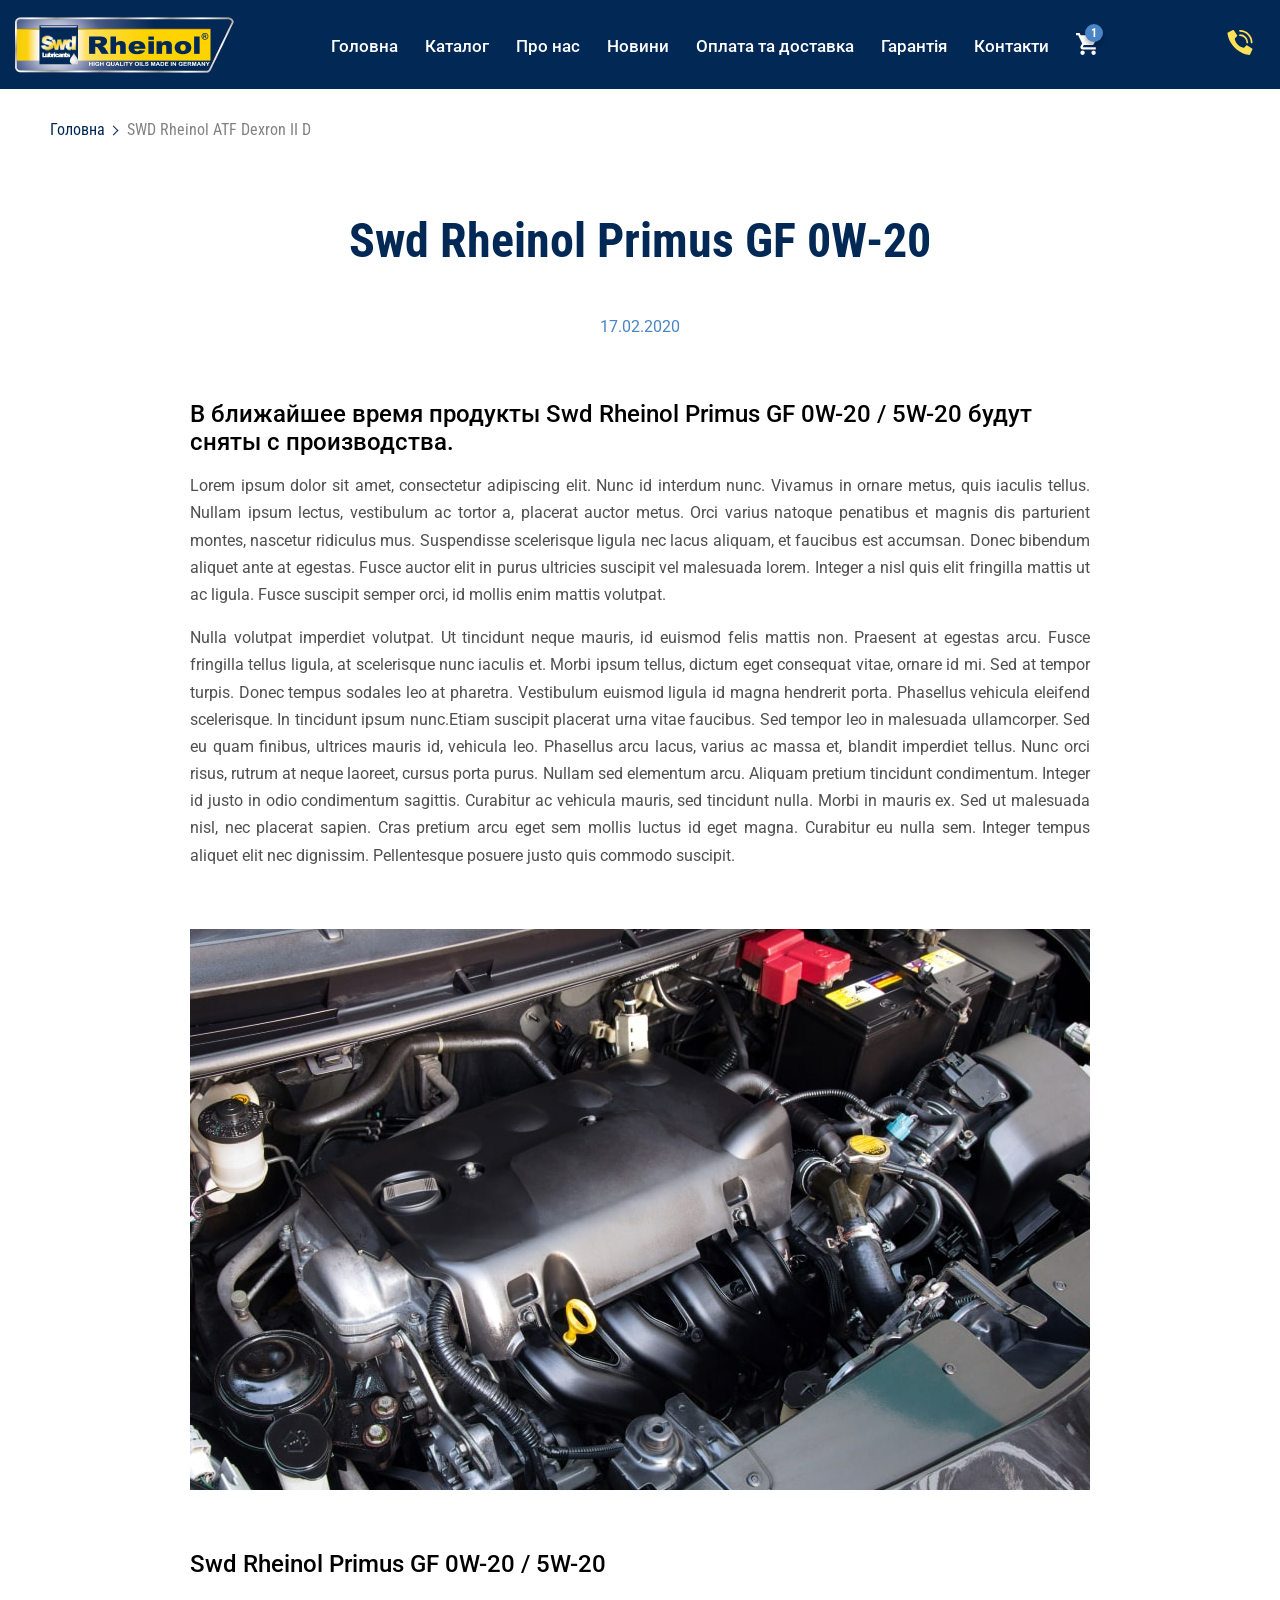
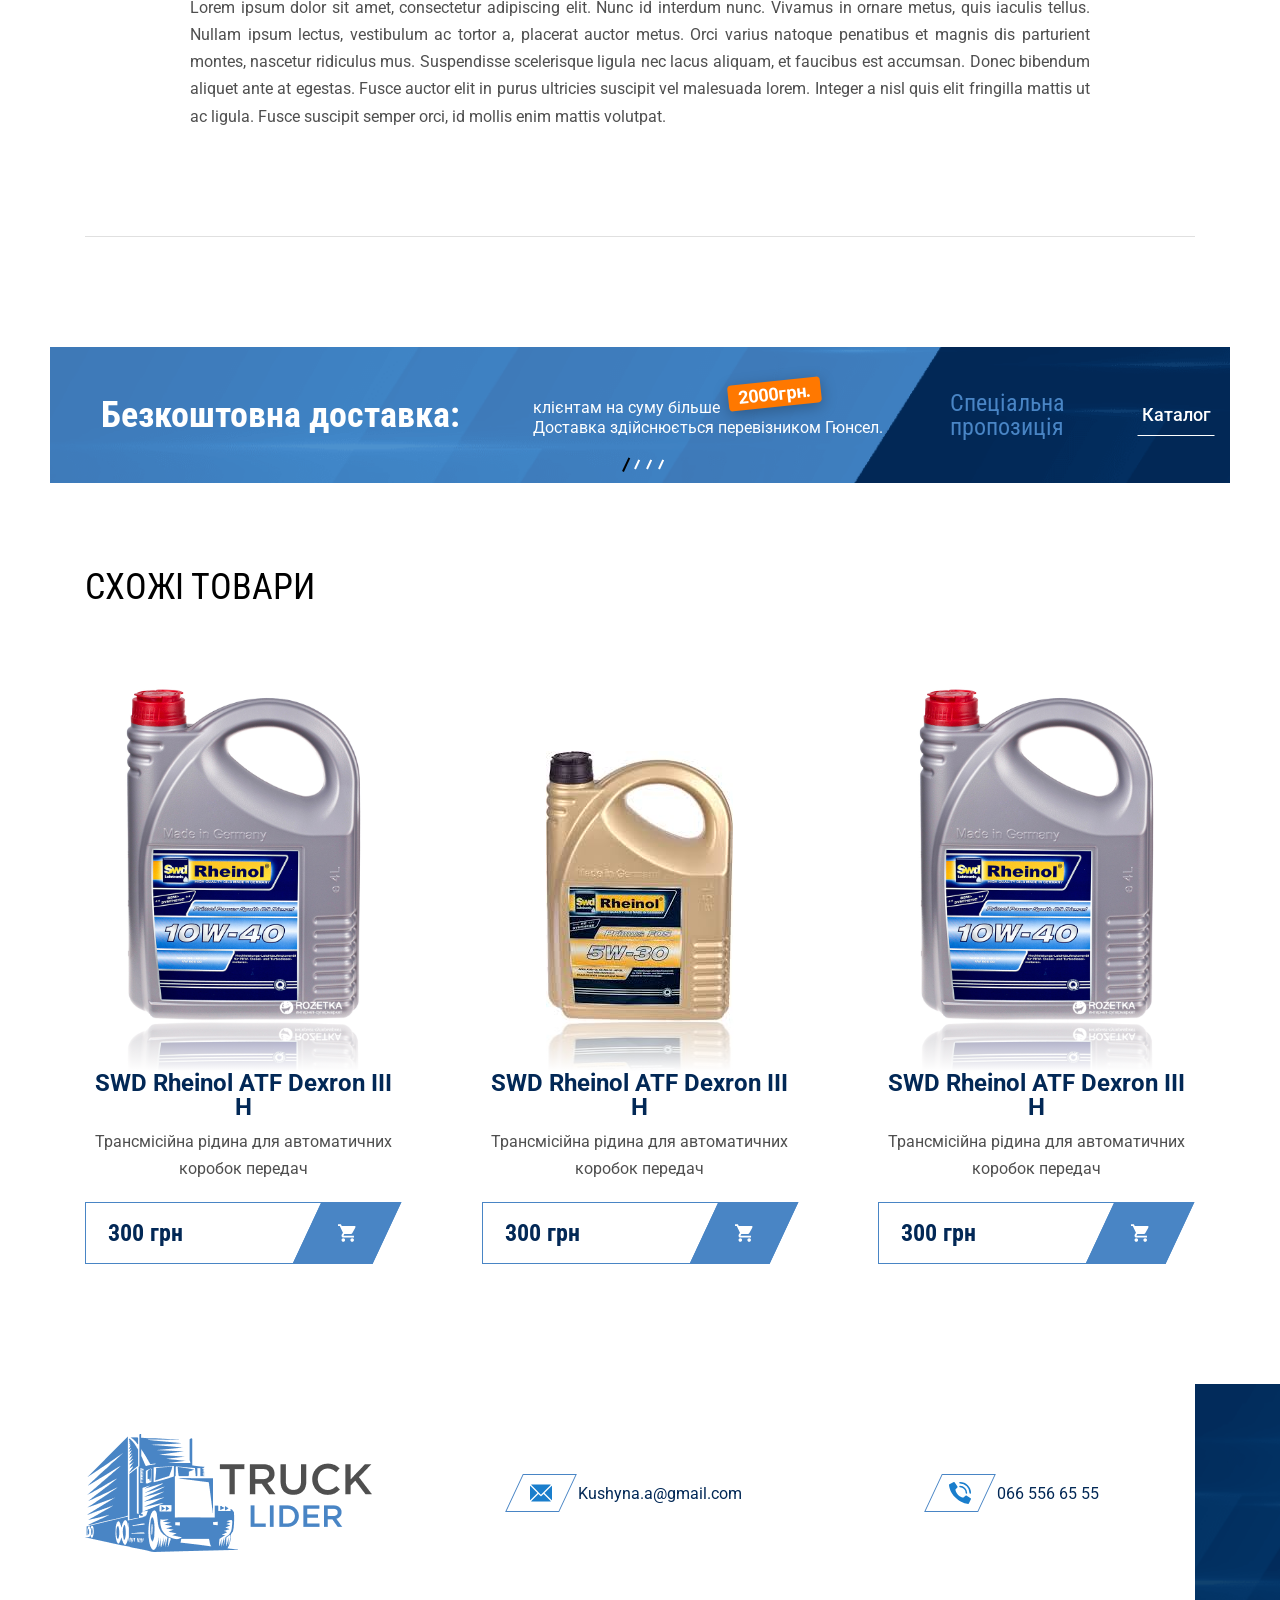
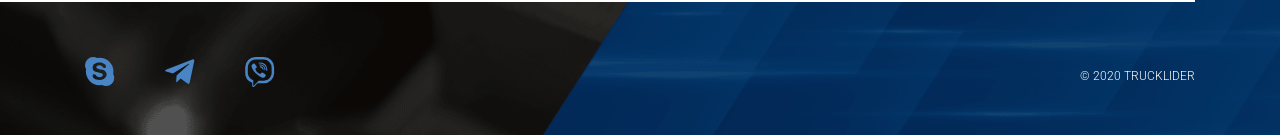
==== commit 49acc910: "add svg to catalog slider, add price and label to product card add filter logic" ====
--- a/article.html
+++ b/article.html
@@ -351,22 +351,81 @@
             <!-- Start call-to-action -->
             <section class="section--call-to-action section--dark ">
                 <div class="container--fluid">
-                    <div class="call-to-action" style="background-image: url('img/call-to-action-bg.png')">
-                        <!-- Title and description -->
-                        <div class="call-to-action__description">
-                            <h2 class="section-title">Безкоштовна доставка:</h2>
-                            <div class="special-offer">
-                                клієнтам на суму більше <span class="offer">2000грн.</span><br>
-                                Доставка здійснюється перевізником Гюнсел.
-                            </div>
-                        </div>
-            
-                        <!-- Actions -->
-                        <div class="call-to-action__actions">
-                            <span class="special-text">Спеціальна пропозиція</span>
-                            <a href="#" class="special-link special-link--desktop">Каталог</a>
-                            <a href="#" class="btn btn--dark special-link--mobile"><span>Каталог</span></a>
-                        </div>
+                    <div class="cta-slider-wrap">
+                        <div class="cta-slider">
+                <div class="cta-slider__item">
+                  <div class="call-to-action" style="background-image: url('img/call-to-action-bg.png')">
+                    <!-- Title and description -->
+                    <div class="call-to-action__description">
+                      <h2 class="section-title">Безкоштовна доставка:</h2>
+                      <div class="special-offer">
+                        клієнтам на суму більше <span class="offer">2000грн.</span><br>
+                        Доставка здійснюється перевізником Гюнсел.
+                      </div>
+                    </div>
+                
+                    <!-- Actions -->
+                    <div class="call-to-action__actions">
+                      <span class="special-text">Спеціальна пропозиція</span>
+                      <a href="#" class="special-link special-link--desktop">Каталог</a>
+                      <a href="#" class="btn btn--dark special-link--mobile"><span>Каталог</span></a>
+                    </div>
+                  </div>
+                </div>    <div class="cta-slider__item">
+                  <div class="call-to-action" style="background-image: url('img/call-to-action-bg.png')">
+                    <!-- Title and description -->
+                    <div class="call-to-action__description">
+                      <h2 class="section-title">Безкоштовна доставка:</h2>
+                      <div class="special-offer">
+                        клієнтам на суму більше <span class="offer">2000грн.</span><br>
+                        Доставка здійснюється перевізником Гюнсел.
+                      </div>
+                    </div>
+                
+                    <!-- Actions -->
+                    <div class="call-to-action__actions">
+                      <span class="special-text">Спеціальна пропозиція</span>
+                      <a href="#" class="special-link special-link--desktop">Каталог</a>
+                      <a href="#" class="btn btn--dark special-link--mobile"><span>Каталог</span></a>
+                    </div>
+                  </div>
+                </div>    <div class="cta-slider__item">
+                  <div class="call-to-action" style="background-image: url('img/call-to-action-bg.png')">
+                    <!-- Title and description -->
+                    <div class="call-to-action__description">
+                      <h2 class="section-title">Безкоштовна доставка:</h2>
+                      <div class="special-offer">
+                        клієнтам на суму більше <span class="offer">2000грн.</span><br>
+                        Доставка здійснюється перевізником Гюнсел.
+                      </div>
+                    </div>
+                
+                    <!-- Actions -->
+                    <div class="call-to-action__actions">
+                      <span class="special-text">Спеціальна пропозиція</span>
+                      <a href="#" class="special-link special-link--desktop">Каталог</a>
+                      <a href="#" class="btn btn--dark special-link--mobile"><span>Каталог</span></a>
+                    </div>
+                  </div>
+                </div>    <div class="cta-slider__item">
+                  <div class="call-to-action" style="background-image: url('img/call-to-action-bg.png')">
+                    <!-- Title and description -->
+                    <div class="call-to-action__description">
+                      <h2 class="section-title">Безкоштовна доставка:</h2>
+                      <div class="special-offer">
+                        клієнтам на суму більше <span class="offer">2000грн.</span><br>
+                        Доставка здійснюється перевізником Гюнсел.
+                      </div>
+                    </div>
+                
+                    <!-- Actions -->
+                    <div class="call-to-action__actions">
+                      <span class="special-text">Спеціальна пропозиція</span>
+                      <a href="#" class="special-link special-link--desktop">Каталог</a>
+                      <a href="#" class="btn btn--dark special-link--mobile"><span>Каталог</span></a>
+                    </div>
+                  </div>
+                </div>            </div>
                     </div>
                 </div>
             </section>
@@ -379,9 +438,13 @@
             
                     <div class="products">
                         <div class="item"><div class="product ">
+                <a href="###" class="product-link"></a>
+                <div class="product-labels-wrap">
+                </div>
                 <div class="product-img">
                     <img src="img/product-1.jpg" alt="SWD Rheinol ATF Dexron III H">
-                    <img class="mirror" src="img/product-1.jpg" alt="Mirror SWD Rheinol ATF Dexron III H">
+                    <img class="mirror" src="img/product-1.jpg"
+                        alt="Mirror SWD Rheinol ATF Dexron III H">
                 </div>
             
                 <div class="product-content">
@@ -393,15 +456,25 @@
             
                     <!-- To card and details page -->
                     <div class="product-actions">
-                        <a class="btn btn--medium btn--lines"><span>Детальніше</span></a>
-                        <a class="btn btn--medium btn--icon"><svg><use xlink:href="#icon-basket"></use></svg></a>
+                        <div class="price">
+                            <span class="price-number">300 грн</span>
+                            <a href="#modal-cart" class="btn btn--icon modal-open-js">
+                                <svg>
+                                    <use xlink:href="#icon-basket"></use>
+                                </svg>
+                            </a>
+                        </div>
                     </div>
                 </div>
             </div></div>
                         <div class="item"><div class="product ">
+                <a href="###" class="product-link"></a>
+                <div class="product-labels-wrap">
+                </div>
                 <div class="product-img">
                     <img src="img/product-2.jpeg" alt="SWD Rheinol ATF Dexron III H">
-                    <img class="mirror" src="img/product-2.jpeg" alt="Mirror SWD Rheinol ATF Dexron III H">
+                    <img class="mirror" src="img/product-2.jpeg"
+                        alt="Mirror SWD Rheinol ATF Dexron III H">
                 </div>
             
                 <div class="product-content">
@@ -413,15 +486,25 @@
             
                     <!-- To card and details page -->
                     <div class="product-actions">
-                        <a class="btn btn--medium btn--lines"><span>Детальніше</span></a>
-                        <a class="btn btn--medium btn--icon"><svg><use xlink:href="#icon-basket"></use></svg></a>
+                        <div class="price">
+                            <span class="price-number">300 грн</span>
+                            <a href="#modal-cart" class="btn btn--icon modal-open-js">
+                                <svg>
+                                    <use xlink:href="#icon-basket"></use>
+                                </svg>
+                            </a>
+                        </div>
                     </div>
                 </div>
             </div></div>
                         <div class="item"><div class="product ">
+                <a href="###" class="product-link"></a>
+                <div class="product-labels-wrap">
+                </div>
                 <div class="product-img">
                     <img src="img/product-1.jpg" alt="SWD Rheinol ATF Dexron III H">
-                    <img class="mirror" src="img/product-1.jpg" alt="Mirror SWD Rheinol ATF Dexron III H">
+                    <img class="mirror" src="img/product-1.jpg"
+                        alt="Mirror SWD Rheinol ATF Dexron III H">
                 </div>
             
                 <div class="product-content">
@@ -433,8 +516,14 @@
             
                     <!-- To card and details page -->
                     <div class="product-actions">
-                        <a class="btn btn--medium btn--lines"><span>Детальніше</span></a>
-                        <a class="btn btn--medium btn--icon"><svg><use xlink:href="#icon-basket"></use></svg></a>
+                        <div class="price">
+                            <span class="price-number">300 грн</span>
+                            <a href="#modal-cart" class="btn btn--icon modal-open-js">
+                                <svg>
+                                    <use xlink:href="#icon-basket"></use>
+                                </svg>
+                            </a>
+                        </div>
                     </div>
                 </div>
             </div></div>
--- a/main.css
+++ b/main.css
@@ -9,4 +9,4 @@
  * Copyright 2011-2018 The Bootstrap Authors
  * Copyright 2011-2018 Twitter, Inc.
  * Licensed under MIT (https://github.com/twbs/bootstrap/blob/master/LICENSE)
- */@-ms-viewport{width:device-width}html{-webkit-box-sizing:border-box;box-sizing:border-box;-ms-overflow-style:scrollbar}*,:after,:before{-webkit-box-sizing:inherit;box-sizing:inherit}.container{width:100%;padding-right:15px;padding-left:15px;margin-right:auto;margin-left:auto}@media (min-width:576px){.container{max-width:540px}}@media (min-width:768px){.container{max-width:720px}}@media (min-width:992px){.container{max-width:960px}}@media (min-width:1200px){.container{max-width:1140px}}@media (min-width:1440px){.container{max-width:1400px}}@media (min-width:1600px){.container{max-width:1580px}}.container-fluid{width:100%;padding-right:15px;padding-left:15px;margin-right:auto;margin-left:auto}.row{display:-webkit-box;display:-ms-flexbox;display:flex;-ms-flex-wrap:wrap;flex-wrap:wrap;margin-right:-15px;margin-left:-15px}.no-gutters{margin-right:0;margin-left:0}.no-gutters>.col,.no-gutters>[class*=col-]{padding-right:0;padding-left:0}.col,.col-1,.col-2,.col-3,.col-4,.col-5,.col-6,.col-7,.col-8,.col-9,.col-10,.col-11,.col-12,.col-auto,.col-fh,.col-fh-1,.col-fh-2,.col-fh-3,.col-fh-4,.col-fh-5,.col-fh-6,.col-fh-7,.col-fh-8,.col-fh-9,.col-fh-10,.col-fh-11,.col-fh-12,.col-fh-auto,.col-lg,.col-lg-1,.col-lg-2,.col-lg-3,.col-lg-4,.col-lg-5,.col-lg-6,.col-lg-7,.col-lg-8,.col-lg-9,.col-lg-10,.col-lg-11,.col-lg-12,.col-lg-auto,.col-md,.col-md-1,.col-md-2,.col-md-3,.col-md-4,.col-md-5,.col-md-6,.col-md-7,.col-md-8,.col-md-9,.col-md-10,.col-md-11,.col-md-12,.col-md-auto,.col-sm,.col-sm-1,.col-sm-2,.col-sm-3,.col-sm-4,.col-sm-5,.col-sm-6,.col-sm-7,.col-sm-8,.col-sm-9,.col-sm-10,.col-sm-11,.col-sm-12,.col-sm-auto,.col-xl,.col-xl-1,.col-xl-2,.col-xl-3,.col-xl-4,.col-xl-5,.col-xl-6,.col-xl-7,.col-xl-8,.col-xl-9,.col-xl-10,.col-xl-11,.col-xl-12,.col-xl-auto,.col-xxl,.col-xxl-1,.col-xxl-2,.col-xxl-3,.col-xxl-4,.col-xxl-5,.col-xxl-6,.col-xxl-7,.col-xxl-8,.col-xxl-9,.col-xxl-10,.col-xxl-11,.col-xxl-12,.col-xxl-auto{position:relative;width:100%;min-height:1px;padding-right:15px;padding-left:15px}.col{-ms-flex-preferred-size:0;flex-basis:0;-webkit-box-flex:1;-ms-flex-positive:1;flex-grow:1;max-width:100%}.col-auto{-ms-flex:0 0 auto;flex:0 0 auto;width:auto;max-width:none}.col-1,.col-auto{-webkit-box-flex:0}.col-1{-ms-flex:0 0 8.33333%;flex:0 0 8.33333%;max-width:8.33333%}.col-2{-ms-flex:0 0 16.66667%;flex:0 0 16.66667%;max-width:16.66667%}.col-2,.col-3{-webkit-box-flex:0}.col-3{-ms-flex:0 0 25%;flex:0 0 25%;max-width:25%}.col-4{-ms-flex:0 0 33.33333%;flex:0 0 33.33333%;max-width:33.33333%}.col-4,.col-5{-webkit-box-flex:0}.col-5{-ms-flex:0 0 41.66667%;flex:0 0 41.66667%;max-width:41.66667%}.col-6{-ms-flex:0 0 50%;flex:0 0 50%;max-width:50%}.col-6,.col-7{-webkit-box-flex:0}.col-7{-ms-flex:0 0 58.33333%;flex:0 0 58.33333%;max-width:58.33333%}.col-8{-ms-flex:0 0 66.66667%;flex:0 0 66.66667%;max-width:66.66667%}.col-8,.col-9{-webkit-box-flex:0}.col-9{-ms-flex:0 0 75%;flex:0 0 75%;max-width:75%}.col-10{-ms-flex:0 0 83.33333%;flex:0 0 83.33333%;max-width:83.33333%}.col-10,.col-11{-webkit-box-flex:0}.col-11{-ms-flex:0 0 91.66667%;flex:0 0 91.66667%;max-width:91.66667%}.col-12{-webkit-box-flex:0;-ms-flex:0 0 100%;flex:0 0 100%;max-width:100%}.order-first{-webkit-box-ordinal-group:0;-ms-flex-order:-1;order:-1}.order-last{-webkit-box-ordinal-group:14;-ms-flex-order:13;order:13}.order-0{-webkit-box-ordinal-group:1;-ms-flex-order:0;order:0}.order-1{-webkit-box-ordinal-group:2;-ms-flex-order:1;order:1}.order-2{-webkit-box-ordinal-group:3;-ms-flex-order:2;order:2}.order-3{-webkit-box-ordinal-group:4;-ms-flex-order:3;order:3}.order-4{-webkit-box-ordinal-group:5;-ms-flex-order:4;order:4}.order-5{-webkit-box-ordinal-group:6;-ms-flex-order:5;order:5}.order-6{-webkit-box-ordinal-group:7;-ms-flex-order:6;order:6}.order-7{-webkit-box-ordinal-group:8;-ms-flex-order:7;order:7}.order-8{-webkit-box-ordinal-group:9;-ms-flex-order:8;order:8}.order-9{-webkit-box-ordinal-group:10;-ms-flex-order:9;order:9}.order-10{-webkit-box-ordinal-group:11;-ms-flex-order:10;order:10}.order-11{-webkit-box-ordinal-group:12;-ms-flex-order:11;order:11}.order-12{-webkit-box-ordinal-group:13;-ms-flex-order:12;order:12}.offset-1{margin-left:8.33333%}.offset-2{margin-left:16.66667%}.offset-3{margin-left:25%}.offset-4{margin-left:33.33333%}.offset-5{margin-left:41.66667%}.offset-6{margin-left:50%}.offset-7{margin-left:58.33333%}.offset-8{margin-left:66.66667%}.offset-9{margin-left:75%}.offset-10{margin-left:83.33333%}.offset-11{margin-left:91.66667%}@media (min-width:576px){.col-sm{-ms-flex-preferred-size:0;flex-basis:0;-webkit-box-flex:1;-ms-flex-positive:1;flex-grow:1;max-width:100%}.col-sm-auto{-webkit-box-flex:0;-ms-flex:0 0 auto;flex:0 0 auto;width:auto;max-width:none}.col-sm-1{-webkit-box-flex:0;-ms-flex:0 0 8.33333%;flex:0 0 8.33333%;max-width:8.33333%}.col-sm-2{-webkit-box-flex:0;-ms-flex:0 0 16.66667%;flex:0 0 16.66667%;max-width:16.66667%}.col-sm-3{-webkit-box-flex:0;-ms-flex:0 0 25%;flex:0 0 25%;max-width:25%}.col-sm-4{-webkit-box-flex:0;-ms-flex:0 0 33.33333%;flex:0 0 33.33333%;max-width:33.33333%}.col-sm-5{-webkit-box-flex:0;-ms-flex:0 0 41.66667%;flex:0 0 41.66667%;max-width:41.66667%}.col-sm-6{-webkit-box-flex:0;-ms-flex:0 0 50%;flex:0 0 50%;max-width:50%}.col-sm-7{-webkit-box-flex:0;-ms-flex:0 0 58.33333%;flex:0 0 58.33333%;max-width:58.33333%}.col-sm-8{-webkit-box-flex:0;-ms-flex:0 0 66.66667%;flex:0 0 66.66667%;max-width:66.66667%}.col-sm-9{-webkit-box-flex:0;-ms-flex:0 0 75%;flex:0 0 75%;max-width:75%}.col-sm-10{-webkit-box-flex:0;-ms-flex:0 0 83.33333%;flex:0 0 83.33333%;max-width:83.33333%}.col-sm-11{-webkit-box-flex:0;-ms-flex:0 0 91.66667%;flex:0 0 91.66667%;max-width:91.66667%}.col-sm-12{-webkit-box-flex:0;-ms-flex:0 0 100%;flex:0 0 100%;max-width:100%}.order-sm-first{-webkit-box-ordinal-group:0;-ms-flex-order:-1;order:-1}.order-sm-last{-webkit-box-ordinal-group:14;-ms-flex-order:13;order:13}.order-sm-0{-webkit-box-ordinal-group:1;-ms-flex-order:0;order:0}.order-sm-1{-webkit-box-ordinal-group:2;-ms-flex-order:1;order:1}.order-sm-2{-webkit-box-ordinal-group:3;-ms-flex-order:2;order:2}.order-sm-3{-webkit-box-ordinal-group:4;-ms-flex-order:3;order:3}.order-sm-4{-webkit-box-ordinal-group:5;-ms-flex-order:4;order:4}.order-sm-5{-webkit-box-ordinal-group:6;-ms-flex-order:5;order:5}.order-sm-6{-webkit-box-ordinal-group:7;-ms-flex-order:6;order:6}.order-sm-7{-webkit-box-ordinal-group:8;-ms-flex-order:7;order:7}.order-sm-8{-webkit-box-ordinal-group:9;-ms-flex-order:8;order:8}.order-sm-9{-webkit-box-ordinal-group:10;-ms-flex-order:9;order:9}.order-sm-10{-webkit-box-ordinal-group:11;-ms-flex-order:10;order:10}.order-sm-11{-webkit-box-ordinal-group:12;-ms-flex-order:11;order:11}.order-sm-12{-webkit-box-ordinal-group:13;-ms-flex-order:12;order:12}.offset-sm-0{margin-left:0}.offset-sm-1{margin-left:8.33333%}.offset-sm-2{margin-left:16.66667%}.offset-sm-3{margin-left:25%}.offset-sm-4{margin-left:33.33333%}.offset-sm-5{margin-left:41.66667%}.offset-sm-6{margin-left:50%}.offset-sm-7{margin-left:58.33333%}.offset-sm-8{margin-left:66.66667%}.offset-sm-9{margin-left:75%}.offset-sm-10{margin-left:83.33333%}.offset-sm-11{margin-left:91.66667%}}@media (min-width:768px){.col-md{-ms-flex-preferred-size:0;flex-basis:0;-webkit-box-flex:1;-ms-flex-positive:1;flex-grow:1;max-width:100%}.col-md-auto{-webkit-box-flex:0;-ms-flex:0 0 auto;flex:0 0 auto;width:auto;max-width:none}.col-md-1{-webkit-box-flex:0;-ms-flex:0 0 8.33333%;flex:0 0 8.33333%;max-width:8.33333%}.col-md-2{-webkit-box-flex:0;-ms-flex:0 0 16.66667%;flex:0 0 16.66667%;max-width:16.66667%}.col-md-3{-webkit-box-flex:0;-ms-flex:0 0 25%;flex:0 0 25%;max-width:25%}.col-md-4{-webkit-box-flex:0;-ms-flex:0 0 33.33333%;flex:0 0 33.33333%;max-width:33.33333%}.col-md-5{-webkit-box-flex:0;-ms-flex:0 0 41.66667%;flex:0 0 41.66667%;max-width:41.66667%}.col-md-6{-webkit-box-flex:0;-ms-flex:0 0 50%;flex:0 0 50%;max-width:50%}.col-md-7{-webkit-box-flex:0;-ms-flex:0 0 58.33333%;flex:0 0 58.33333%;max-width:58.33333%}.col-md-8{-webkit-box-flex:0;-ms-flex:0 0 66.66667%;flex:0 0 66.66667%;max-width:66.66667%}.col-md-9{-webkit-box-flex:0;-ms-flex:0 0 75%;flex:0 0 75%;max-width:75%}.col-md-10{-webkit-box-flex:0;-ms-flex:0 0 83.33333%;flex:0 0 83.33333%;max-width:83.33333%}.col-md-11{-webkit-box-flex:0;-ms-flex:0 0 91.66667%;flex:0 0 91.66667%;max-width:91.66667%}.col-md-12{-webkit-box-flex:0;-ms-flex:0 0 100%;flex:0 0 100%;max-width:100%}.order-md-first{-webkit-box-ordinal-group:0;-ms-flex-order:-1;order:-1}.order-md-last{-webkit-box-ordinal-group:14;-ms-flex-order:13;order:13}.order-md-0{-webkit-box-ordinal-group:1;-ms-flex-order:0;order:0}.order-md-1{-webkit-box-ordinal-group:2;-ms-flex-order:1;order:1}.order-md-2{-webkit-box-ordinal-group:3;-ms-flex-order:2;order:2}.order-md-3{-webkit-box-ordinal-group:4;-ms-flex-order:3;order:3}.order-md-4{-webkit-box-ordinal-group:5;-ms-flex-order:4;order:4}.order-md-5{-webkit-box-ordinal-group:6;-ms-flex-order:5;order:5}.order-md-6{-webkit-box-ordinal-group:7;-ms-flex-order:6;order:6}.order-md-7{-webkit-box-ordinal-group:8;-ms-flex-order:7;order:7}.order-md-8{-webkit-box-ordinal-group:9;-ms-flex-order:8;order:8}.order-md-9{-webkit-box-ordinal-group:10;-ms-flex-order:9;order:9}.order-md-10{-webkit-box-ordinal-group:11;-ms-flex-order:10;order:10}.order-md-11{-webkit-box-ordinal-group:12;-ms-flex-order:11;order:11}.order-md-12{-webkit-box-ordinal-group:13;-ms-flex-order:12;order:12}.offset-md-0{margin-left:0}.offset-md-1{margin-left:8.33333%}.offset-md-2{margin-left:16.66667%}.offset-md-3{margin-left:25%}.offset-md-4{margin-left:33.33333%}.offset-md-5{margin-left:41.66667%}.offset-md-6{margin-left:50%}.offset-md-7{margin-left:58.33333%}.offset-md-8{margin-left:66.66667%}.offset-md-9{margin-left:75%}.offset-md-10{margin-left:83.33333%}.offset-md-11{margin-left:91.66667%}}@media (min-width:992px){.col-lg{-ms-flex-preferred-size:0;flex-basis:0;-webkit-box-flex:1;-ms-flex-positive:1;flex-grow:1;max-width:100%}.col-lg-auto{-webkit-box-flex:0;-ms-flex:0 0 auto;flex:0 0 auto;width:auto;max-width:none}.col-lg-1{-webkit-box-flex:0;-ms-flex:0 0 8.33333%;flex:0 0 8.33333%;max-width:8.33333%}.col-lg-2{-webkit-box-flex:0;-ms-flex:0 0 16.66667%;flex:0 0 16.66667%;max-width:16.66667%}.col-lg-3{-webkit-box-flex:0;-ms-flex:0 0 25%;flex:0 0 25%;max-width:25%}.col-lg-4{-webkit-box-flex:0;-ms-flex:0 0 33.33333%;flex:0 0 33.33333%;max-width:33.33333%}.col-lg-5{-webkit-box-flex:0;-ms-flex:0 0 41.66667%;flex:0 0 41.66667%;max-width:41.66667%}.col-lg-6{-webkit-box-flex:0;-ms-flex:0 0 50%;flex:0 0 50%;max-width:50%}.col-lg-7{-webkit-box-flex:0;-ms-flex:0 0 58.33333%;flex:0 0 58.33333%;max-width:58.33333%}.col-lg-8{-webkit-box-flex:0;-ms-flex:0 0 66.66667%;flex:0 0 66.66667%;max-width:66.66667%}.col-lg-9{-webkit-box-flex:0;-ms-flex:0 0 75%;flex:0 0 75%;max-width:75%}.col-lg-10{-webkit-box-flex:0;-ms-flex:0 0 83.33333%;flex:0 0 83.33333%;max-width:83.33333%}.col-lg-11{-webkit-box-flex:0;-ms-flex:0 0 91.66667%;flex:0 0 91.66667%;max-width:91.66667%}.col-lg-12{-webkit-box-flex:0;-ms-flex:0 0 100%;flex:0 0 100%;max-width:100%}.order-lg-first{-webkit-box-ordinal-group:0;-ms-flex-order:-1;order:-1}.order-lg-last{-webkit-box-ordinal-group:14;-ms-flex-order:13;order:13}.order-lg-0{-webkit-box-ordinal-group:1;-ms-flex-order:0;order:0}.order-lg-1{-webkit-box-ordinal-group:2;-ms-flex-order:1;order:1}.order-lg-2{-webkit-box-ordinal-group:3;-ms-flex-order:2;order:2}.order-lg-3{-webkit-box-ordinal-group:4;-ms-flex-order:3;order:3}.order-lg-4{-webkit-box-ordinal-group:5;-ms-flex-order:4;order:4}.order-lg-5{-webkit-box-ordinal-group:6;-ms-flex-order:5;order:5}.order-lg-6{-webkit-box-ordinal-group:7;-ms-flex-order:6;order:6}.order-lg-7{-webkit-box-ordinal-group:8;-ms-flex-order:7;order:7}.order-lg-8{-webkit-box-ordinal-group:9;-ms-flex-order:8;order:8}.order-lg-9{-webkit-box-ordinal-group:10;-ms-flex-order:9;order:9}.order-lg-10{-webkit-box-ordinal-group:11;-ms-flex-order:10;order:10}.order-lg-11{-webkit-box-ordinal-group:12;-ms-flex-order:11;order:11}.order-lg-12{-webkit-box-ordinal-group:13;-ms-flex-order:12;order:12}.offset-lg-0{margin-left:0}.offset-lg-1{margin-left:8.33333%}.offset-lg-2{margin-left:16.66667%}.offset-lg-3{margin-left:25%}.offset-lg-4{margin-left:33.33333%}.offset-lg-5{margin-left:41.66667%}.offset-lg-6{margin-left:50%}.offset-lg-7{margin-left:58.33333%}.offset-lg-8{margin-left:66.66667%}.offset-lg-9{margin-left:75%}.offset-lg-10{margin-left:83.33333%}.offset-lg-11{margin-left:91.66667%}}@media (min-width:1200px){.col-xl{-ms-flex-preferred-size:0;flex-basis:0;-webkit-box-flex:1;-ms-flex-positive:1;flex-grow:1;max-width:100%}.col-xl-auto{-webkit-box-flex:0;-ms-flex:0 0 auto;flex:0 0 auto;width:auto;max-width:none}.col-xl-1{-webkit-box-flex:0;-ms-flex:0 0 8.33333%;flex:0 0 8.33333%;max-width:8.33333%}.col-xl-2{-webkit-box-flex:0;-ms-flex:0 0 16.66667%;flex:0 0 16.66667%;max-width:16.66667%}.col-xl-3{-webkit-box-flex:0;-ms-flex:0 0 25%;flex:0 0 25%;max-width:25%}.col-xl-4{-webkit-box-flex:0;-ms-flex:0 0 33.33333%;flex:0 0 33.33333%;max-width:33.33333%}.col-xl-5{-webkit-box-flex:0;-ms-flex:0 0 41.66667%;flex:0 0 41.66667%;max-width:41.66667%}.col-xl-6{-webkit-box-flex:0;-ms-flex:0 0 50%;flex:0 0 50%;max-width:50%}.col-xl-7{-webkit-box-flex:0;-ms-flex:0 0 58.33333%;flex:0 0 58.33333%;max-width:58.33333%}.col-xl-8{-webkit-box-flex:0;-ms-flex:0 0 66.66667%;flex:0 0 66.66667%;max-width:66.66667%}.col-xl-9{-webkit-box-flex:0;-ms-flex:0 0 75%;flex:0 0 75%;max-width:75%}.col-xl-10{-webkit-box-flex:0;-ms-flex:0 0 83.33333%;flex:0 0 83.33333%;max-width:83.33333%}.col-xl-11{-webkit-box-flex:0;-ms-flex:0 0 91.66667%;flex:0 0 91.66667%;max-width:91.66667%}.col-xl-12{-webkit-box-flex:0;-ms-flex:0 0 100%;flex:0 0 100%;max-width:100%}.order-xl-first{-webkit-box-ordinal-group:0;-ms-flex-order:-1;order:-1}.order-xl-last{-webkit-box-ordinal-group:14;-ms-flex-order:13;order:13}.order-xl-0{-webkit-box-ordinal-group:1;-ms-flex-order:0;order:0}.order-xl-1{-webkit-box-ordinal-group:2;-ms-flex-order:1;order:1}.order-xl-2{-webkit-box-ordinal-group:3;-ms-flex-order:2;order:2}.order-xl-3{-webkit-box-ordinal-group:4;-ms-flex-order:3;order:3}.order-xl-4{-webkit-box-ordinal-group:5;-ms-flex-order:4;order:4}.order-xl-5{-webkit-box-ordinal-group:6;-ms-flex-order:5;order:5}.order-xl-6{-webkit-box-ordinal-group:7;-ms-flex-order:6;order:6}.order-xl-7{-webkit-box-ordinal-group:8;-ms-flex-order:7;order:7}.order-xl-8{-webkit-box-ordinal-group:9;-ms-flex-order:8;order:8}.order-xl-9{-webkit-box-ordinal-group:10;-ms-flex-order:9;order:9}.order-xl-10{-webkit-box-ordinal-group:11;-ms-flex-order:10;order:10}.order-xl-11{-webkit-box-ordinal-group:12;-ms-flex-order:11;order:11}.order-xl-12{-webkit-box-ordinal-group:13;-ms-flex-order:12;order:12}.offset-xl-0{margin-left:0}.offset-xl-1{margin-left:8.33333%}.offset-xl-2{margin-left:16.66667%}.offset-xl-3{margin-left:25%}.offset-xl-4{margin-left:33.33333%}.offset-xl-5{margin-left:41.66667%}.offset-xl-6{margin-left:50%}.offset-xl-7{margin-left:58.33333%}.offset-xl-8{margin-left:66.66667%}.offset-xl-9{margin-left:75%}.offset-xl-10{margin-left:83.33333%}.offset-xl-11{margin-left:91.66667%}}@media (min-width:1440px){.col-xxl{-ms-flex-preferred-size:0;flex-basis:0;-webkit-box-flex:1;-ms-flex-positive:1;flex-grow:1;max-width:100%}.col-xxl-auto{-webkit-box-flex:0;-ms-flex:0 0 auto;flex:0 0 auto;width:auto;max-width:none}.col-xxl-1{-webkit-box-flex:0;-ms-flex:0 0 8.33333%;flex:0 0 8.33333%;max-width:8.33333%}.col-xxl-2{-webkit-box-flex:0;-ms-flex:0 0 16.66667%;flex:0 0 16.66667%;max-width:16.66667%}.col-xxl-3{-webkit-box-flex:0;-ms-flex:0 0 25%;flex:0 0 25%;max-width:25%}.col-xxl-4{-webkit-box-flex:0;-ms-flex:0 0 33.33333%;flex:0 0 33.33333%;max-width:33.33333%}.col-xxl-5{-webkit-box-flex:0;-ms-flex:0 0 41.66667%;flex:0 0 41.66667%;max-width:41.66667%}.col-xxl-6{-webkit-box-flex:0;-ms-flex:0 0 50%;flex:0 0 50%;max-width:50%}.col-xxl-7{-webkit-box-flex:0;-ms-flex:0 0 58.33333%;flex:0 0 58.33333%;max-width:58.33333%}.col-xxl-8{-webkit-box-flex:0;-ms-flex:0 0 66.66667%;flex:0 0 66.66667%;max-width:66.66667%}.col-xxl-9{-webkit-box-flex:0;-ms-flex:0 0 75%;flex:0 0 75%;max-width:75%}.col-xxl-10{-webkit-box-flex:0;-ms-flex:0 0 83.33333%;flex:0 0 83.33333%;max-width:83.33333%}.col-xxl-11{-webkit-box-flex:0;-ms-flex:0 0 91.66667%;flex:0 0 91.66667%;max-width:91.66667%}.col-xxl-12{-webkit-box-flex:0;-ms-flex:0 0 100%;flex:0 0 100%;max-width:100%}.order-xxl-first{-webkit-box-ordinal-group:0;-ms-flex-order:-1;order:-1}.order-xxl-last{-webkit-box-ordinal-group:14;-ms-flex-order:13;order:13}.order-xxl-0{-webkit-box-ordinal-group:1;-ms-flex-order:0;order:0}.order-xxl-1{-webkit-box-ordinal-group:2;-ms-flex-order:1;order:1}.order-xxl-2{-webkit-box-ordinal-group:3;-ms-flex-order:2;order:2}.order-xxl-3{-webkit-box-ordinal-group:4;-ms-flex-order:3;order:3}.order-xxl-4{-webkit-box-ordinal-group:5;-ms-flex-order:4;order:4}.order-xxl-5{-webkit-box-ordinal-group:6;-ms-flex-order:5;order:5}.order-xxl-6{-webkit-box-ordinal-group:7;-ms-flex-order:6;order:6}.order-xxl-7{-webkit-box-ordinal-group:8;-ms-flex-order:7;order:7}.order-xxl-8{-webkit-box-ordinal-group:9;-ms-flex-order:8;order:8}.order-xxl-9{-webkit-box-ordinal-group:10;-ms-flex-order:9;order:9}.order-xxl-10{-webkit-box-ordinal-group:11;-ms-flex-order:10;order:10}.order-xxl-11{-webkit-box-ordinal-group:12;-ms-flex-order:11;order:11}.order-xxl-12{-webkit-box-ordinal-group:13;-ms-flex-order:12;order:12}.offset-xxl-0{margin-left:0}.offset-xxl-1{margin-left:8.33333%}.offset-xxl-2{margin-left:16.66667%}.offset-xxl-3{margin-left:25%}.offset-xxl-4{margin-left:33.33333%}.offset-xxl-5{margin-left:41.66667%}.offset-xxl-6{margin-left:50%}.offset-xxl-7{margin-left:58.33333%}.offset-xxl-8{margin-left:66.66667%}.offset-xxl-9{margin-left:75%}.offset-xxl-10{margin-left:83.33333%}.offset-xxl-11{margin-left:91.66667%}}@media (min-width:1600px){.col-fh{-ms-flex-preferred-size:0;flex-basis:0;-webkit-box-flex:1;-ms-flex-positive:1;flex-grow:1;max-width:100%}.col-fh-auto{-webkit-box-flex:0;-ms-flex:0 0 auto;flex:0 0 auto;width:auto;max-width:none}.col-fh-1{-webkit-box-flex:0;-ms-flex:0 0 8.33333%;flex:0 0 8.33333%;max-width:8.33333%}.col-fh-2{-webkit-box-flex:0;-ms-flex:0 0 16.66667%;flex:0 0 16.66667%;max-width:16.66667%}.col-fh-3{-webkit-box-flex:0;-ms-flex:0 0 25%;flex:0 0 25%;max-width:25%}.col-fh-4{-webkit-box-flex:0;-ms-flex:0 0 33.33333%;flex:0 0 33.33333%;max-width:33.33333%}.col-fh-5{-webkit-box-flex:0;-ms-flex:0 0 41.66667%;flex:0 0 41.66667%;max-width:41.66667%}.col-fh-6{-webkit-box-flex:0;-ms-flex:0 0 50%;flex:0 0 50%;max-width:50%}.col-fh-7{-webkit-box-flex:0;-ms-flex:0 0 58.33333%;flex:0 0 58.33333%;max-width:58.33333%}.col-fh-8{-webkit-box-flex:0;-ms-flex:0 0 66.66667%;flex:0 0 66.66667%;max-width:66.66667%}.col-fh-9{-webkit-box-flex:0;-ms-flex:0 0 75%;flex:0 0 75%;max-width:75%}.col-fh-10{-webkit-box-flex:0;-ms-flex:0 0 83.33333%;flex:0 0 83.33333%;max-width:83.33333%}.col-fh-11{-webkit-box-flex:0;-ms-flex:0 0 91.66667%;flex:0 0 91.66667%;max-width:91.66667%}.col-fh-12{-webkit-box-flex:0;-ms-flex:0 0 100%;flex:0 0 100%;max-width:100%}.order-fh-first{-webkit-box-ordinal-group:0;-ms-flex-order:-1;order:-1}.order-fh-last{-webkit-box-ordinal-group:14;-ms-flex-order:13;order:13}.order-fh-0{-webkit-box-ordinal-group:1;-ms-flex-order:0;order:0}.order-fh-1{-webkit-box-ordinal-group:2;-ms-flex-order:1;order:1}.order-fh-2{-webkit-box-ordinal-group:3;-ms-flex-order:2;order:2}.order-fh-3{-webkit-box-ordinal-group:4;-ms-flex-order:3;order:3}.order-fh-4{-webkit-box-ordinal-group:5;-ms-flex-order:4;order:4}.order-fh-5{-webkit-box-ordinal-group:6;-ms-flex-order:5;order:5}.order-fh-6{-webkit-box-ordinal-group:7;-ms-flex-order:6;order:6}.order-fh-7{-webkit-box-ordinal-group:8;-ms-flex-order:7;order:7}.order-fh-8{-webkit-box-ordinal-group:9;-ms-flex-order:8;order:8}.order-fh-9{-webkit-box-ordinal-group:10;-ms-flex-order:9;order:9}.order-fh-10{-webkit-box-ordinal-group:11;-ms-flex-order:10;order:10}.order-fh-11{-webkit-box-ordinal-group:12;-ms-flex-order:11;order:11}.order-fh-12{-webkit-box-ordinal-group:13;-ms-flex-order:12;order:12}.offset-fh-0{margin-left:0}.offset-fh-1{margin-left:8.33333%}.offset-fh-2{margin-left:16.66667%}.offset-fh-3{margin-left:25%}.offset-fh-4{margin-left:33.33333%}.offset-fh-5{margin-left:41.66667%}.offset-fh-6{margin-left:50%}.offset-fh-7{margin-left:58.33333%}.offset-fh-8{margin-left:66.66667%}.offset-fh-9{margin-left:75%}.offset-fh-10{margin-left:83.33333%}.offset-fh-11{margin-left:91.66667%}}.d-none{display:none!important}.d-inline{display:inline!important}.d-inline-block{display:inline-block!important}.d-block{display:block!important}.d-table{display:table!important}.d-table-row{display:table-row!important}.d-table-cell{display:table-cell!important}.d-flex{display:-webkit-box!important;display:-ms-flexbox!important;display:flex!important}.d-inline-flex{display:-webkit-inline-box!important;display:-ms-inline-flexbox!important;display:inline-flex!important}@media (min-width:576px){.d-sm-none{display:none!important}.d-sm-inline{display:inline!important}.d-sm-inline-block{display:inline-block!important}.d-sm-block{display:block!important}.d-sm-table{display:table!important}.d-sm-table-row{display:table-row!important}.d-sm-table-cell{display:table-cell!important}.d-sm-flex{display:-webkit-box!important;display:-ms-flexbox!important;display:flex!important}.d-sm-inline-flex{display:-webkit-inline-box!important;display:-ms-inline-flexbox!important;display:inline-flex!important}}@media (min-width:768px){.d-md-none{display:none!important}.d-md-inline{display:inline!important}.d-md-inline-block{display:inline-block!important}.d-md-block{display:block!important}.d-md-table{display:table!important}.d-md-table-row{display:table-row!important}.d-md-table-cell{display:table-cell!important}.d-md-flex{display:-webkit-box!important;display:-ms-flexbox!important;display:flex!important}.d-md-inline-flex{display:-webkit-inline-box!important;display:-ms-inline-flexbox!important;display:inline-flex!important}}@media (min-width:992px){.d-lg-none{display:none!important}.d-lg-inline{display:inline!important}.d-lg-inline-block{display:inline-block!important}.d-lg-block{display:block!important}.d-lg-table{display:table!important}.d-lg-table-row{display:table-row!important}.d-lg-table-cell{display:table-cell!important}.d-lg-flex{display:-webkit-box!important;display:-ms-flexbox!important;display:flex!important}.d-lg-inline-flex{display:-webkit-inline-box!important;display:-ms-inline-flexbox!important;display:inline-flex!important}}@media (min-width:1200px){.d-xl-none{display:none!important}.d-xl-inline{display:inline!important}.d-xl-inline-block{display:inline-block!important}.d-xl-block{display:block!important}.d-xl-table{display:table!important}.d-xl-table-row{display:table-row!important}.d-xl-table-cell{display:table-cell!important}.d-xl-flex{display:-webkit-box!important;display:-ms-flexbox!important;display:flex!important}.d-xl-inline-flex{display:-webkit-inline-box!important;display:-ms-inline-flexbox!important;display:inline-flex!important}}@media (min-width:1440px){.d-xxl-none{display:none!important}.d-xxl-inline{display:inline!important}.d-xxl-inline-block{display:inline-block!important}.d-xxl-block{display:block!important}.d-xxl-table{display:table!important}.d-xxl-table-row{display:table-row!important}.d-xxl-table-cell{display:table-cell!important}.d-xxl-flex{display:-webkit-box!important;display:-ms-flexbox!important;display:flex!important}.d-xxl-inline-flex{display:-webkit-inline-box!important;display:-ms-inline-flexbox!important;display:inline-flex!important}}@media (min-width:1600px){.d-fh-none{display:none!important}.d-fh-inline{display:inline!important}.d-fh-inline-block{display:inline-block!important}.d-fh-block{display:block!important}.d-fh-table{display:table!important}.d-fh-table-row{display:table-row!important}.d-fh-table-cell{display:table-cell!important}.d-fh-flex{display:-webkit-box!important;display:-ms-flexbox!important;display:flex!important}.d-fh-inline-flex{display:-webkit-inline-box!important;display:-ms-inline-flexbox!important;display:inline-flex!important}}@media print{.d-print-none{display:none!important}.d-print-inline{display:inline!important}.d-print-inline-block{display:inline-block!important}.d-print-block{display:block!important}.d-print-table{display:table!important}.d-print-table-row{display:table-row!important}.d-print-table-cell{display:table-cell!important}.d-print-flex{display:-webkit-box!important;display:-ms-flexbox!important;display:flex!important}.d-print-inline-flex{display:-webkit-inline-box!important;display:-ms-inline-flexbox!important;display:inline-flex!important}}.flex-row{-webkit-box-orient:horizontal!important;-ms-flex-direction:row!important;flex-direction:row!important}.flex-column,.flex-row{-webkit-box-direction:normal!important}.flex-column{-webkit-box-orient:vertical!important;-ms-flex-direction:column!important;flex-direction:column!important}.flex-row-reverse{-webkit-box-orient:horizontal!important;-ms-flex-direction:row-reverse!important;flex-direction:row-reverse!important}.flex-column-reverse,.flex-row-reverse{-webkit-box-direction:reverse!important}.flex-column-reverse{-webkit-box-orient:vertical!important;-ms-flex-direction:column-reverse!important;flex-direction:column-reverse!important}.flex-wrap{-ms-flex-wrap:wrap!important;flex-wrap:wrap!important}.flex-nowrap{-ms-flex-wrap:nowrap!important;flex-wrap:nowrap!important}.flex-wrap-reverse{-ms-flex-wrap:wrap-reverse!important;flex-wrap:wrap-reverse!important}.justify-content-start{-webkit-box-pack:start!important;-ms-flex-pack:start!important;justify-content:flex-start!important}.justify-content-end{-webkit-box-pack:end!important;-ms-flex-pack:end!important;justify-content:flex-end!important}.justify-content-center{-webkit-box-pack:center!important;-ms-flex-pack:center!important;justify-content:center!important}.justify-content-between{-webkit-box-pack:justify!important;-ms-flex-pack:justify!important;justify-content:space-between!important}.justify-content-around{-ms-flex-pack:distribute!important;justify-content:space-around!important}.align-items-start{-webkit-box-align:start!important;-ms-flex-align:start!important;align-items:flex-start!important}.align-items-end{-webkit-box-align:end!important;-ms-flex-align:end!important;align-items:flex-end!important}.align-items-center{-webkit-box-align:center!important;-ms-flex-align:center!important;align-items:center!important}.align-items-baseline{-webkit-box-align:baseline!important;-ms-flex-align:baseline!important;align-items:baseline!important}.align-items-stretch{-webkit-box-align:stretch!important;-ms-flex-align:stretch!important;align-items:stretch!important}.align-content-start{-ms-flex-line-pack:start!important;align-content:flex-start!important}.align-content-end{-ms-flex-line-pack:end!important;align-content:flex-end!important}.align-content-center{-ms-flex-line-pack:center!important;align-content:center!important}.align-content-between{-ms-flex-line-pack:justify!important;align-content:space-between!important}.align-content-around{-ms-flex-line-pack:distribute!important;align-content:space-around!important}.align-content-stretch{-ms-flex-line-pack:stretch!important;align-content:stretch!important}.align-self-auto{-ms-flex-item-align:auto!important;align-self:auto!important}.align-self-start{-ms-flex-item-align:start!important;align-self:flex-start!important}.align-self-end{-ms-flex-item-align:end!important;align-self:flex-end!important}.align-self-center{-ms-flex-item-align:center!important;align-self:center!important}.align-self-baseline{-ms-flex-item-align:baseline!important;align-self:baseline!important}.align-self-stretch{-ms-flex-item-align:stretch!important;align-self:stretch!important}@media (min-width:576px){.flex-sm-row{-webkit-box-orient:horizontal!important;-ms-flex-direction:row!important;flex-direction:row!important}.flex-sm-column,.flex-sm-row{-webkit-box-direction:normal!important}.flex-sm-column{-webkit-box-orient:vertical!important;-ms-flex-direction:column!important;flex-direction:column!important}.flex-sm-row-reverse{-webkit-box-orient:horizontal!important;-webkit-box-direction:reverse!important;-ms-flex-direction:row-reverse!important;flex-direction:row-reverse!important}.flex-sm-column-reverse{-webkit-box-orient:vertical!important;-webkit-box-direction:reverse!important;-ms-flex-direction:column-reverse!important;flex-direction:column-reverse!important}.flex-sm-wrap{-ms-flex-wrap:wrap!important;flex-wrap:wrap!important}.flex-sm-nowrap{-ms-flex-wrap:nowrap!important;flex-wrap:nowrap!important}.flex-sm-wrap-reverse{-ms-flex-wrap:wrap-reverse!important;flex-wrap:wrap-reverse!important}.justify-content-sm-start{-webkit-box-pack:start!important;-ms-flex-pack:start!important;justify-content:flex-start!important}.justify-content-sm-end{-webkit-box-pack:end!important;-ms-flex-pack:end!important;justify-content:flex-end!important}.justify-content-sm-center{-webkit-box-pack:center!important;-ms-flex-pack:center!important;justify-content:center!important}.justify-content-sm-between{-webkit-box-pack:justify!important;-ms-flex-pack:justify!important;justify-content:space-between!important}.justify-content-sm-around{-ms-flex-pack:distribute!important;justify-content:space-around!important}.align-items-sm-start{-webkit-box-align:start!important;-ms-flex-align:start!important;align-items:flex-start!important}.align-items-sm-end{-webkit-box-align:end!important;-ms-flex-align:end!important;align-items:flex-end!important}.align-items-sm-center{-webkit-box-align:center!important;-ms-flex-align:center!important;align-items:center!important}.align-items-sm-baseline{-webkit-box-align:baseline!important;-ms-flex-align:baseline!important;align-items:baseline!important}.align-items-sm-stretch{-webkit-box-align:stretch!important;-ms-flex-align:stretch!important;align-items:stretch!important}.align-content-sm-start{-ms-flex-line-pack:start!important;align-content:flex-start!important}.align-content-sm-end{-ms-flex-line-pack:end!important;align-content:flex-end!important}.align-content-sm-center{-ms-flex-line-pack:center!important;align-content:center!important}.align-content-sm-between{-ms-flex-line-pack:justify!important;align-content:space-between!important}.align-content-sm-around{-ms-flex-line-pack:distribute!important;align-content:space-around!important}.align-content-sm-stretch{-ms-flex-line-pack:stretch!important;align-content:stretch!important}.align-self-sm-auto{-ms-flex-item-align:auto!important;align-self:auto!important}.align-self-sm-start{-ms-flex-item-align:start!important;align-self:flex-start!important}.align-self-sm-end{-ms-flex-item-align:end!important;align-self:flex-end!important}.align-self-sm-center{-ms-flex-item-align:center!important;align-self:center!important}.align-self-sm-baseline{-ms-flex-item-align:baseline!important;align-self:baseline!important}.align-self-sm-stretch{-ms-flex-item-align:stretch!important;align-self:stretch!important}}@media (min-width:768px){.flex-md-row{-webkit-box-orient:horizontal!important;-ms-flex-direction:row!important;flex-direction:row!important}.flex-md-column,.flex-md-row{-webkit-box-direction:normal!important}.flex-md-column{-webkit-box-orient:vertical!important;-ms-flex-direction:column!important;flex-direction:column!important}.flex-md-row-reverse{-webkit-box-orient:horizontal!important;-webkit-box-direction:reverse!important;-ms-flex-direction:row-reverse!important;flex-direction:row-reverse!important}.flex-md-column-reverse{-webkit-box-orient:vertical!important;-webkit-box-direction:reverse!important;-ms-flex-direction:column-reverse!important;flex-direction:column-reverse!important}.flex-md-wrap{-ms-flex-wrap:wrap!important;flex-wrap:wrap!important}.flex-md-nowrap{-ms-flex-wrap:nowrap!important;flex-wrap:nowrap!important}.flex-md-wrap-reverse{-ms-flex-wrap:wrap-reverse!important;flex-wrap:wrap-reverse!important}.justify-content-md-start{-webkit-box-pack:start!important;-ms-flex-pack:start!important;justify-content:flex-start!important}.justify-content-md-end{-webkit-box-pack:end!important;-ms-flex-pack:end!important;justify-content:flex-end!important}.justify-content-md-center{-webkit-box-pack:center!important;-ms-flex-pack:center!important;justify-content:center!important}.justify-content-md-between{-webkit-box-pack:justify!important;-ms-flex-pack:justify!important;justify-content:space-between!important}.justify-content-md-around{-ms-flex-pack:distribute!important;justify-content:space-around!important}.align-items-md-start{-webkit-box-align:start!important;-ms-flex-align:start!important;align-items:flex-start!important}.align-items-md-end{-webkit-box-align:end!important;-ms-flex-align:end!important;align-items:flex-end!important}.align-items-md-center{-webkit-box-align:center!important;-ms-flex-align:center!important;align-items:center!important}.align-items-md-baseline{-webkit-box-align:baseline!important;-ms-flex-align:baseline!important;align-items:baseline!important}.align-items-md-stretch{-webkit-box-align:stretch!important;-ms-flex-align:stretch!important;align-items:stretch!important}.align-content-md-start{-ms-flex-line-pack:start!important;align-content:flex-start!important}.align-content-md-end{-ms-flex-line-pack:end!important;align-content:flex-end!important}.align-content-md-center{-ms-flex-line-pack:center!important;align-content:center!important}.align-content-md-between{-ms-flex-line-pack:justify!important;align-content:space-between!important}.align-content-md-around{-ms-flex-line-pack:distribute!important;align-content:space-around!important}.align-content-md-stretch{-ms-flex-line-pack:stretch!important;align-content:stretch!important}.align-self-md-auto{-ms-flex-item-align:auto!important;align-self:auto!important}.align-self-md-start{-ms-flex-item-align:start!important;align-self:flex-start!important}.align-self-md-end{-ms-flex-item-align:end!important;align-self:flex-end!important}.align-self-md-center{-ms-flex-item-align:center!important;align-self:center!important}.align-self-md-baseline{-ms-flex-item-align:baseline!important;align-self:baseline!important}.align-self-md-stretch{-ms-flex-item-align:stretch!important;align-self:stretch!important}}@media (min-width:992px){.flex-lg-row{-webkit-box-orient:horizontal!important;-ms-flex-direction:row!important;flex-direction:row!important}.flex-lg-column,.flex-lg-row{-webkit-box-direction:normal!important}.flex-lg-column{-webkit-box-orient:vertical!important;-ms-flex-direction:column!important;flex-direction:column!important}.flex-lg-row-reverse{-webkit-box-orient:horizontal!important;-webkit-box-direction:reverse!important;-ms-flex-direction:row-reverse!important;flex-direction:row-reverse!important}.flex-lg-column-reverse{-webkit-box-orient:vertical!important;-webkit-box-direction:reverse!important;-ms-flex-direction:column-reverse!important;flex-direction:column-reverse!important}.flex-lg-wrap{-ms-flex-wrap:wrap!important;flex-wrap:wrap!important}.flex-lg-nowrap{-ms-flex-wrap:nowrap!important;flex-wrap:nowrap!important}.flex-lg-wrap-reverse{-ms-flex-wrap:wrap-reverse!important;flex-wrap:wrap-reverse!important}.justify-content-lg-start{-webkit-box-pack:start!important;-ms-flex-pack:start!important;justify-content:flex-start!important}.justify-content-lg-end{-webkit-box-pack:end!important;-ms-flex-pack:end!important;justify-content:flex-end!important}.justify-content-lg-center{-webkit-box-pack:center!important;-ms-flex-pack:center!important;justify-content:center!important}.justify-content-lg-between{-webkit-box-pack:justify!important;-ms-flex-pack:justify!important;justify-content:space-between!important}.justify-content-lg-around{-ms-flex-pack:distribute!important;justify-content:space-around!important}.align-items-lg-start{-webkit-box-align:start!important;-ms-flex-align:start!important;align-items:flex-start!important}.align-items-lg-end{-webkit-box-align:end!important;-ms-flex-align:end!important;align-items:flex-end!important}.align-items-lg-center{-webkit-box-align:center!important;-ms-flex-align:center!important;align-items:center!important}.align-items-lg-baseline{-webkit-box-align:baseline!important;-ms-flex-align:baseline!important;align-items:baseline!important}.align-items-lg-stretch{-webkit-box-align:stretch!important;-ms-flex-align:stretch!important;align-items:stretch!important}.align-content-lg-start{-ms-flex-line-pack:start!important;align-content:flex-start!important}.align-content-lg-end{-ms-flex-line-pack:end!important;align-content:flex-end!important}.align-content-lg-center{-ms-flex-line-pack:center!important;align-content:center!important}.align-content-lg-between{-ms-flex-line-pack:justify!important;align-content:space-between!important}.align-content-lg-around{-ms-flex-line-pack:distribute!important;align-content:space-around!important}.align-content-lg-stretch{-ms-flex-line-pack:stretch!important;align-content:stretch!important}.align-self-lg-auto{-ms-flex-item-align:auto!important;align-self:auto!important}.align-self-lg-start{-ms-flex-item-align:start!important;align-self:flex-start!important}.align-self-lg-end{-ms-flex-item-align:end!important;align-self:flex-end!important}.align-self-lg-center{-ms-flex-item-align:center!important;align-self:center!important}.align-self-lg-baseline{-ms-flex-item-align:baseline!important;align-self:baseline!important}.align-self-lg-stretch{-ms-flex-item-align:stretch!important;align-self:stretch!important}}@media (min-width:1200px){.flex-xl-row{-webkit-box-orient:horizontal!important;-ms-flex-direction:row!important;flex-direction:row!important}.flex-xl-column,.flex-xl-row{-webkit-box-direction:normal!important}.flex-xl-column{-webkit-box-orient:vertical!important;-ms-flex-direction:column!important;flex-direction:column!important}.flex-xl-row-reverse{-webkit-box-orient:horizontal!important;-webkit-box-direction:reverse!important;-ms-flex-direction:row-reverse!important;flex-direction:row-reverse!important}.flex-xl-column-reverse{-webkit-box-orient:vertical!important;-webkit-box-direction:reverse!important;-ms-flex-direction:column-reverse!important;flex-direction:column-reverse!important}.flex-xl-wrap{-ms-flex-wrap:wrap!important;flex-wrap:wrap!important}.flex-xl-nowrap{-ms-flex-wrap:nowrap!important;flex-wrap:nowrap!important}.flex-xl-wrap-reverse{-ms-flex-wrap:wrap-reverse!important;flex-wrap:wrap-reverse!important}.justify-content-xl-start{-webkit-box-pack:start!important;-ms-flex-pack:start!important;justify-content:flex-start!important}.justify-content-xl-end{-webkit-box-pack:end!important;-ms-flex-pack:end!important;justify-content:flex-end!important}.justify-content-xl-center{-webkit-box-pack:center!important;-ms-flex-pack:center!important;justify-content:center!important}.justify-content-xl-between{-webkit-box-pack:justify!important;-ms-flex-pack:justify!important;justify-content:space-between!important}.justify-content-xl-around{-ms-flex-pack:distribute!important;justify-content:space-around!important}.align-items-xl-start{-webkit-box-align:start!important;-ms-flex-align:start!important;align-items:flex-start!important}.align-items-xl-end{-webkit-box-align:end!important;-ms-flex-align:end!important;align-items:flex-end!important}.align-items-xl-center{-webkit-box-align:center!important;-ms-flex-align:center!important;align-items:center!important}.align-items-xl-baseline{-webkit-box-align:baseline!important;-ms-flex-align:baseline!important;align-items:baseline!important}.align-items-xl-stretch{-webkit-box-align:stretch!important;-ms-flex-align:stretch!important;align-items:stretch!important}.align-content-xl-start{-ms-flex-line-pack:start!important;align-content:flex-start!important}.align-content-xl-end{-ms-flex-line-pack:end!important;align-content:flex-end!important}.align-content-xl-center{-ms-flex-line-pack:center!important;align-content:center!important}.align-content-xl-between{-ms-flex-line-pack:justify!important;align-content:space-between!important}.align-content-xl-around{-ms-flex-line-pack:distribute!important;align-content:space-around!important}.align-content-xl-stretch{-ms-flex-line-pack:stretch!important;align-content:stretch!important}.align-self-xl-auto{-ms-flex-item-align:auto!important;align-self:auto!important}.align-self-xl-start{-ms-flex-item-align:start!important;align-self:flex-start!important}.align-self-xl-end{-ms-flex-item-align:end!important;align-self:flex-end!important}.align-self-xl-center{-ms-flex-item-align:center!important;align-self:center!important}.align-self-xl-baseline{-ms-flex-item-align:baseline!important;align-self:baseline!important}.align-self-xl-stretch{-ms-flex-item-align:stretch!important;align-self:stretch!important}}@media (min-width:1440px){.flex-xxl-row{-webkit-box-orient:horizontal!important;-ms-flex-direction:row!important;flex-direction:row!important}.flex-xxl-column,.flex-xxl-row{-webkit-box-direction:normal!important}.flex-xxl-column{-webkit-box-orient:vertical!important;-ms-flex-direction:column!important;flex-direction:column!important}.flex-xxl-row-reverse{-webkit-box-orient:horizontal!important;-webkit-box-direction:reverse!important;-ms-flex-direction:row-reverse!important;flex-direction:row-reverse!important}.flex-xxl-column-reverse{-webkit-box-orient:vertical!important;-webkit-box-direction:reverse!important;-ms-flex-direction:column-reverse!important;flex-direction:column-reverse!important}.flex-xxl-wrap{-ms-flex-wrap:wrap!important;flex-wrap:wrap!important}.flex-xxl-nowrap{-ms-flex-wrap:nowrap!important;flex-wrap:nowrap!important}.flex-xxl-wrap-reverse{-ms-flex-wrap:wrap-reverse!important;flex-wrap:wrap-reverse!important}.justify-content-xxl-start{-webkit-box-pack:start!important;-ms-flex-pack:start!important;justify-content:flex-start!important}.justify-content-xxl-end{-webkit-box-pack:end!important;-ms-flex-pack:end!important;justify-content:flex-end!important}.justify-content-xxl-center{-webkit-box-pack:center!important;-ms-flex-pack:center!important;justify-content:center!important}.justify-content-xxl-between{-webkit-box-pack:justify!important;-ms-flex-pack:justify!important;justify-content:space-between!important}.justify-content-xxl-around{-ms-flex-pack:distribute!important;justify-content:space-around!important}.align-items-xxl-start{-webkit-box-align:start!important;-ms-flex-align:start!important;align-items:flex-start!important}.align-items-xxl-end{-webkit-box-align:end!important;-ms-flex-align:end!important;align-items:flex-end!important}.align-items-xxl-center{-webkit-box-align:center!important;-ms-flex-align:center!important;align-items:center!important}.align-items-xxl-baseline{-webkit-box-align:baseline!important;-ms-flex-align:baseline!important;align-items:baseline!important}.align-items-xxl-stretch{-webkit-box-align:stretch!important;-ms-flex-align:stretch!important;align-items:stretch!important}.align-content-xxl-start{-ms-flex-line-pack:start!important;align-content:flex-start!important}.align-content-xxl-end{-ms-flex-line-pack:end!important;align-content:flex-end!important}.align-content-xxl-center{-ms-flex-line-pack:center!important;align-content:center!important}.align-content-xxl-between{-ms-flex-line-pack:justify!important;align-content:space-between!important}.align-content-xxl-around{-ms-flex-line-pack:distribute!important;align-content:space-around!important}.align-content-xxl-stretch{-ms-flex-line-pack:stretch!important;align-content:stretch!important}.align-self-xxl-auto{-ms-flex-item-align:auto!important;align-self:auto!important}.align-self-xxl-start{-ms-flex-item-align:start!important;align-self:flex-start!important}.align-self-xxl-end{-ms-flex-item-align:end!important;align-self:flex-end!important}.align-self-xxl-center{-ms-flex-item-align:center!important;align-self:center!important}.align-self-xxl-baseline{-ms-flex-item-align:baseline!important;align-self:baseline!important}.align-self-xxl-stretch{-ms-flex-item-align:stretch!important;align-self:stretch!important}}@media (min-width:1600px){.flex-fh-row{-webkit-box-orient:horizontal!important;-ms-flex-direction:row!important;flex-direction:row!important}.flex-fh-column,.flex-fh-row{-webkit-box-direction:normal!important}.flex-fh-column{-webkit-box-orient:vertical!important;-ms-flex-direction:column!important;flex-direction:column!important}.flex-fh-row-reverse{-webkit-box-orient:horizontal!important;-webkit-box-direction:reverse!important;-ms-flex-direction:row-reverse!important;flex-direction:row-reverse!important}.flex-fh-column-reverse{-webkit-box-orient:vertical!important;-webkit-box-direction:reverse!important;-ms-flex-direction:column-reverse!important;flex-direction:column-reverse!important}.flex-fh-wrap{-ms-flex-wrap:wrap!important;flex-wrap:wrap!important}.flex-fh-nowrap{-ms-flex-wrap:nowrap!important;flex-wrap:nowrap!important}.flex-fh-wrap-reverse{-ms-flex-wrap:wrap-reverse!important;flex-wrap:wrap-reverse!important}.justify-content-fh-start{-webkit-box-pack:start!important;-ms-flex-pack:start!important;justify-content:flex-start!important}.justify-content-fh-end{-webkit-box-pack:end!important;-ms-flex-pack:end!important;justify-content:flex-end!important}.justify-content-fh-center{-webkit-box-pack:center!important;-ms-flex-pack:center!important;justify-content:center!important}.justify-content-fh-between{-webkit-box-pack:justify!important;-ms-flex-pack:justify!important;justify-content:space-between!important}.justify-content-fh-around{-ms-flex-pack:distribute!important;justify-content:space-around!important}.align-items-fh-start{-webkit-box-align:start!important;-ms-flex-align:start!important;align-items:flex-start!important}.align-items-fh-end{-webkit-box-align:end!important;-ms-flex-align:end!important;align-items:flex-end!important}.align-items-fh-center{-webkit-box-align:center!important;-ms-flex-align:center!important;align-items:center!important}.align-items-fh-baseline{-webkit-box-align:baseline!important;-ms-flex-align:baseline!important;align-items:baseline!important}.align-items-fh-stretch{-webkit-box-align:stretch!important;-ms-flex-align:stretch!important;align-items:stretch!important}.align-content-fh-start{-ms-flex-line-pack:start!important;align-content:flex-start!important}.align-content-fh-end{-ms-flex-line-pack:end!important;align-content:flex-end!important}.align-content-fh-center{-ms-flex-line-pack:center!important;align-content:center!important}.align-content-fh-between{-ms-flex-line-pack:justify!important;align-content:space-between!important}.align-content-fh-around{-ms-flex-line-pack:distribute!important;align-content:space-around!important}.align-content-fh-stretch{-ms-flex-line-pack:stretch!important;align-content:stretch!important}.align-self-fh-auto{-ms-flex-item-align:auto!important;align-self:auto!important}.align-self-fh-start{-ms-flex-item-align:start!important;align-self:flex-start!important}.align-self-fh-end{-ms-flex-item-align:end!important;align-self:flex-end!important}.align-self-fh-center{-ms-flex-item-align:center!important;align-self:center!important}.align-self-fh-baseline{-ms-flex-item-align:baseline!important;align-self:baseline!important}.align-self-fh-stretch{-ms-flex-item-align:stretch!important;align-self:stretch!important}}.m-5{margin-top:5px;margin-bottom:5px}.m-l-5{margin-left:5px}.m-r-5{margin-right:5px}.m-t-5{margin-top:5px}.m-b-5{margin-bottom:5px}.p-5{padding-bottom:5px}.p-5,.p-t-5{padding-top:5px}.p-l-5{padding-left:5px}.p-r-5{padding-right:5px}.p-b-5{padding-bottom:5px}.m-10{margin-top:10px;margin-bottom:10px}.m-l-10{margin-left:10px}.m-r-10{margin-right:10px}.m-t-10{margin-top:10px}.m-b-10{margin-bottom:10px}.p-10{padding-bottom:10px}.p-10,.p-t-10{padding-top:10px}.p-l-10{padding-left:10px}.p-r-10{padding-right:10px}.p-b-10{padding-bottom:10px}.m-20{margin-top:20px;margin-bottom:20px}.m-l-20{margin-left:20px}.m-r-20{margin-right:20px}.m-t-20{margin-top:20px}.m-b-20{margin-bottom:20px}.p-20{padding-bottom:20px}.p-20,.p-t-20{padding-top:20px}.p-l-20{padding-left:20px}.p-r-20{padding-right:20px}.p-b-20{padding-bottom:20px}.m-30{margin-top:30px;margin-bottom:30px}.m-l-30{margin-left:30px}.m-r-30{margin-right:30px}.m-t-30{margin-top:30px}.m-b-30{margin-bottom:30px}.p-30{padding-bottom:30px}.p-30,.p-t-30{padding-top:30px}.p-l-30{padding-left:30px}.p-r-30{padding-right:30px}.p-b-30{padding-bottom:30px}.m-40{margin-top:40px;margin-bottom:40px}.m-l-40{margin-left:40px}.m-r-40{margin-right:40px}.m-t-40{margin-top:40px}.m-b-40{margin-bottom:40px}.p-40{padding-bottom:40px}.p-40,.p-t-40{padding-top:40px}.p-l-40{padding-left:40px}.p-r-40{padding-right:40px}.p-b-40{padding-bottom:40px}.m-50{margin-top:50px;margin-bottom:50px}.m-l-50{margin-left:50px}.m-r-50{margin-right:50px}.m-t-50{margin-top:50px}.m-b-50{margin-bottom:50px}.p-50{padding-bottom:50px}.p-50,.p-t-50{padding-top:50px}.p-l-50{padding-left:50px}.p-r-50{padding-right:50px}.p-b-50{padding-bottom:50px}.m-60{margin-top:60px;margin-bottom:60px}.m-l-60{margin-left:60px}.m-r-60{margin-right:60px}.m-t-60{margin-top:60px}.m-b-60{margin-bottom:60px}.p-60{padding-bottom:60px}.p-60,.p-t-60{padding-top:60px}.p-l-60{padding-left:60px}.p-r-60{padding-right:60px}.p-b-60{padding-bottom:60px}.m-70{margin-top:70px;margin-bottom:70px}.m-l-70{margin-left:70px}.m-r-70{margin-right:70px}.m-t-70{margin-top:70px}.m-b-70{margin-bottom:70px}.p-70{padding-bottom:70px}.p-70,.p-t-70{padding-top:70px}.p-l-70{padding-left:70px}.p-r-70{padding-right:70px}.p-b-70{padding-bottom:70px}.m-80{margin-top:80px;margin-bottom:80px}.m-l-80{margin-left:80px}.m-r-80{margin-right:80px}.m-t-80{margin-top:80px}.m-b-80{margin-bottom:80px}.p-80{padding-bottom:80px}.p-80,.p-t-80{padding-top:80px}.p-l-80{padding-left:80px}.p-r-80{padding-right:80px}.p-b-80{padding-bottom:80px}.m-90{margin-top:90px;margin-bottom:90px}.m-l-90{margin-left:90px}.m-r-90{margin-right:90px}.m-t-90{margin-top:90px}.m-b-90{margin-bottom:90px}.p-90{padding-bottom:90px}.p-90,.p-t-90{padding-top:90px}.p-l-90{padding-left:90px}.p-r-90{padding-right:90px}.p-b-90{padding-bottom:90px}.m-100{margin-top:100px;margin-bottom:100px}.m-l-100{margin-left:100px}.m-r-100{margin-right:100px}.m-t-100{margin-top:100px}.m-b-100{margin-bottom:100px}.p-100{padding-bottom:100px}.p-100,.p-t-100{padding-top:100px}.p-l-100{padding-left:100px}.p-r-100{padding-right:100px}.p-b-100{padding-bottom:100px}.animated{-webkit-animation-play-state:paused;animation-play-state:paused}.section--was-active .animated{-webkit-animation-play-state:running;animation-play-state:running}.btn{cursor:pointer;overflow:hidden;position:relative;display:inline-block;padding:19px 30px;min-width:310px;color:#fff;background-color:#4985c5;border:3px solid #4985c5;text-align:center;font-weight:500;font-size:16px;line-height:24px;will-change:box-shadow;-webkit-transform:skewX(-25deg);transform:skewX(-25deg);-webkit-transition:background-color .2s,border-color .2s,-webkit-box-shadow .2s;transition:background-color .2s,border-color .2s,-webkit-box-shadow .2s;transition:background-color .2s,border-color .2s,box-shadow .2s;transition:background-color .2s,border-color .2s,box-shadow .2s,-webkit-box-shadow .2s}.btn:after,.btn:before{position:absolute;top:0;left:30%;width:30px;height:105px;background:-webkit-gradient(linear,left bottom,left top,color-stop(45.29%,hsla(0,0%,100%,.05)),color-stop(125.88%,hsla(0,0%,100%,.2)),color-stop(125.88%,hsla(0,0%,100%,.25)));background:linear-gradient(0deg,hsla(0,0%,100%,.05) 45.29%,hsla(0,0%,100%,.2) 125.88%,hsla(0,0%,100%,.25) 0);-webkit-transition:all .4s ease;transition:all .4s ease;z-index:-10}.btn:before{top:-20px;left:calc(30% - 20px);width:8px}.btn:hover{background-color:#022856;border-color:#022856}.btn>*{display:inline-block;-webkit-transform:skewX(25deg);transform:skewX(25deg)}.btn svg{fill:#fff}.btn--lines{border:none;padding:22px 30px}.btn--lines:after,.btn--lines:before{content:""}.btn--lines:hover{background-color:#4985c5;border-color:#4985c5}.btn--lines:hover:after,.btn--lines:hover:before{left:120%}.btn--icon{padding:7px 15px;min-width:auto;border-width:1px;line-height:0}.btn--icon img,.btn--icon svg{width:22px;height:22px}.btn--medium{padding:18px 55px;min-width:auto;border-width:2px;line-height:22px}.btn--medium.btn--icon{padding:16px 32px;line-height:0}.btn--medium img,.btn--medium svg{width:22px;height:22px}.btn--small{padding:9px 35px;min-width:auto;border-width:1px;line-height:22px}.btn--small.btn--icon{padding:7px 32px;line-height:0}.btn--small img,.btn--small svg{width:22px;height:22px}.btn--cta{color:#022856;background-color:#fee157;border-color:#fee157}.btn--cta svg{fill:#022856}.btn--cta:hover{background-color:#fee157;border-color:#fee157;-webkit-box-shadow:0 4px 10px rgba(254,225,87,.5);box-shadow:0 4px 10px rgba(254,225,87,.5)}.btn--dark{color:#fff;background-color:#022856;border-color:#022856}.btn--dark svg{fill:#fff}.btn--dark:hover{background-color:#022856;border-color:#022856;-webkit-box-shadow:0 4px 10px rgba(73,133,197,.5);box-shadow:0 4px 10px rgba(73,133,197,.5)}.btn--empty{color:#1a7ecc;background-color:transparent;border-color:#4985c5}.btn--empty svg{fill:#1a7ecc}.btn--empty:hover{background-color:transparent;border-color:#4985c5;-webkit-box-shadow:0 4px 10px rgba(73,133,197,.5);box-shadow:0 4px 10px rgba(73,133,197,.5)}.btn--empty--hover-color{-webkit-transition:background-color .2s,border-color .2s,color .2s,-webkit-box-shadow .2s;transition:background-color .2s,border-color .2s,color .2s,-webkit-box-shadow .2s;transition:background-color .2s,border-color .2s,color .2s,box-shadow .2s;transition:background-color .2s,border-color .2s,color .2s,box-shadow .2s,-webkit-box-shadow .2s}.btn--empty--hover-color svg{-webkit-transition:fill .2s,stroke .2s;transition:fill .2s,stroke .2s}.btn--empty--hover-color:hover{color:#022856;border-color:#022856;-webkit-box-shadow:none;box-shadow:none}.btn--empty--hover-color:hover svg{fill:#022856}@media (max-width:767.98px){.btn{padding:16px 24px;min-width:240px;font-size:15px;line-height:22px}.btn--lines{padding:19px 24px}.btn--icon{padding:7px 15px;min-width:auto;line-height:0}.btn--medium.btn--icon{padding:17px 32px}.btn--small{padding:9px 26px;min-width:auto}}@media (max-width:575.98px){.btn{padding:14px 20px;min-width:210px;font-size:14px;line-height:20px}.btn--lines{padding:17px 20px}.btn--icon{padding:7px 15px;min-width:auto;line-height:0}.btn--medium{min-width:170px}.btn--medium.btn--icon{min-width:auto;padding:14px 28px}.btn--small{padding:9px 26px;min-width:auto}}::-webkit-input-placeholder{color:#666}::-moz-placeholder{color:#666}:-ms-input-placeholder{color:#666}::-ms-input-placeholder{color:#666}::placeholder{color:#666}::-webkit-internal-autofill-selected{background-color:#fff}.form input[type=number]::-webkit-inner-spin-button,.form input[type=number]::-webkit-outer-spin-button,.form input[type=submit],.form select{-webkit-appearance:none;appearance:none;margin:0}.form input,.form textarea{width:100%;padding:8px 17px;background-color:transparent;border:1px solid #bdbdbd;-webkit-transition:border-color .3s ease-out;transition:border-color .3s ease-out;outline:none;resize:none;color:#000;font-weight:400;font-size:16px;line-height:24px}.form input::-webkit-input-placeholder,.form textarea::-webkit-input-placeholder{color:#828282}.form input::-moz-placeholder,.form textarea::-moz-placeholder{color:#828282}.form input:-ms-input-placeholder,.form textarea:-ms-input-placeholder{color:#828282}.form input::-ms-input-placeholder,.form textarea::-ms-input-placeholder{color:#828282}.form input::placeholder,.form textarea::placeholder{color:#828282}.form input:focus,.form input:hover,.form textarea:focus,.form textarea:hover{border-color:#1a7ecc}.form__section{margin-bottom:50px;border-bottom:1px solid #bdbdbd}@media (max-width:767.98px){.form__section{margin-bottom:30px}}.form__label{display:-webkit-box;display:-ms-flexbox;display:flex;-webkit-box-align:center;-ms-flex-align:center;align-items:center;margin-bottom:30px;color:#000;font-weight:700;font-size:16px;line-height:36px}@media (max-width:767.98px){.form__label{margin-bottom:20px}}.form__label .number{position:relative;padding-right:13px;margin-right:13px;text-transform:lowercase}.form__label .number:after{content:"";position:absolute;top:50%;right:0;width:2px;height:14px;background-color:#4985c5;-webkit-transform:translateY(-50%) rotate(30deg);transform:translateY(-50%) rotate(30deg)}.form-group{display:-webkit-box;display:-ms-flexbox;display:flex;-webkit-box-orient:vertical;-webkit-box-direction:normal;-ms-flex-direction:column;flex-direction:column;-webkit-box-align:start;-ms-flex-align:start;align-items:flex-start;margin-bottom:30px}.form-group .label{margin-bottom:10px;color:#828282;font-size:14px;line-height:24px}.form-group--required .label-text{display:inline-block;position:relative}.form-group--required .label-text:after{content:"*";position:absolute;top:-3px;right:-10px;color:#eb5757}@media (min-width:576px){.form-group--horizontal{-webkit-box-orient:horizontal;-webkit-box-direction:normal;-ms-flex-direction:row;flex-direction:row;-webkit-box-align:center;-ms-flex-align:center;align-items:center}.form-group--horizontal.form-group--textarea{-webkit-box-align:start;-ms-flex-align:start;align-items:flex-start}.form-group--horizontal .label{margin-bottom:0;min-width:200px}}.table-wrapper{margin:40px 0;width:100%;overflow:auto}@media (max-width:991.98px){.table-wrapper{margin:30px 0}}@media (max-width:575.98px){.table-wrapper{margin:20px 0}}table{display:table;border-collapse:collapse}table,tr{width:100%}td,th{padding:20px 22px;border:1px solid #bdbdbd;text-align:left}th{font-weight:500}td,th{color:#022856}*{-webkit-tap-highlight-color:transparent}body,html{height:100%;font-size:16px;line-height:1.7}body{min-width:320px;overflow-x:hidden;position:relative;color:#4f4f4f;background-color:#fff;-webkit-transition:opacity .3s ease;transition:opacity .3s ease;font-family:Roboto,sans-serif;-webkit-font-smoothing:antialiased;-moz-osx-font-smoothing:grayscale}img{max-width:100%;height:auto}a{cursor:pointer;display:inline-block;-webkit-transition:color .3s ease-out,background-color .3s ease-out,border-color .3s ease-out;transition:color .3s ease-out,background-color .3s ease-out,border-color .3s ease-out;color:#022856}a,a:hover{text-decoration:none}button{background-color:transparent;cursor:pointer;border:none}button:focus{outline:none}b,strong{font-weight:700}hr{margin:32px 0;outline:none;border:none;height:2px;background-color:rgba(0,0,0,.05)}.h1,.h2,.h3,.h4,.h5,.h6,h1,h2,h3,h4,h5,h6{color:#022856}.h1,h1{font-size:48px;line-height:64px}.h2,h2{font-size:36px;line-height:48px}.h3,h3{font-size:24px;line-height:36px}.h4,h4{font-weight:500;font-size:20px;line-height:30px}.h5,h5{font-weight:700;font-size:18px;line-height:28px}.h6,h6{font-size:16px;line-height:24px}.body-noscroll{position:fixed;overflow-y:scroll;width:100%}.page-title{color:#022856;font-weight:700}.page-title,.section-title{font-family:Roboto Condensed,sans-serif}.section-title{color:#000;font-weight:400;text-transform:uppercase}.title-border{position:relative;padding-bottom:3px}.title-border:after{content:"";position:absolute;top:100%;left:0;width:100%;height:1px;background-color:#bdbdbd}svg{max-width:40px;max-height:40px}.section--dark .h1,.section--dark .h2,.section--dark .h3,.section--dark .h4,.section--dark .h5,.section--dark .h6,.section--dark .section-description,.section--dark .section-tile,.section--dark div,.section--dark h1,.section--dark h2,.section--dark h3,.section--dark h4,.section--dark h5,.section--dark h6,.section--dark p,.section--dark span{color:#fff}.iframe-container{overflow:hidden;padding-top:56.25%;position:relative}.iframe-container iframe{border:0;height:100%;left:0;position:absolute;top:0;width:100%}.site-wrapper{background-color:#fff}.page-wrapper{padding-top:90px}.page-wrapper.page-home{padding-top:0}@media (max-width:991.98px){.page-wrapper{padding-top:69px}}.page-wrapper--lite-gray{background-color:#f8fbff}.section{position:relative}.section--default{padding:60px 0}.text p{margin:1rem 0;text-align:justify}.text h1,.text h2,.text h3,.text h4,.text h5,.text h6{margin-bottom:1rem;font-family:Roboto,sans-serif;line-height:normal;font-weight:500;text-transform:none;color:#000}.text h1{margin-bottom:40px}.text blockquote,.text ol,.text ul{margin-top:1rem;margin-bottom:1rem;padding-left:75px}.text ul{list-style:square}.text ul li{margin-bottom:15px}.text ol{list-style:decimal}.text blockquote{position:relative;margin:1rem 45px;padding:0 20px;font-size:16px;line-height:22.4px}.text blockquote:before{content:"";position:absolute;top:5px;left:0;bottom:5px;width:8px;background-color:#bdbdbd}.text blockquote p{display:inline}.text img{display:block;margin:1rem auto}.text sub{vertical-align:sub;font-size:smaller}.text sup{vertical-align:super;font-size:smaller}.text a{text-decoration:underline}.text a:hover{text-decoration:none}.text img{margin-top:60px;margin-bottom:60px}.text table{margin:50px auto;max-width:930px;width:100%}.text table caption{margin-bottom:45px;text-align:left;font-size:22px;line-height:20.9px;font-weight:400;letter-spacing:-.55px}.text table tr:nth-child(2n){background-color:#f2f2f2}.text table thead tr:first-child{background-color:#555}.text table tbody tr td:first-child{text-align:left}.text table td,.text table th{padding:16px 20px;text-align:center;font-size:15px;font-weight:400;line-height:18px}.text table th{color:#fff}.text figure{background-color:#022856}.text figure img{display:block;margin:0 auto}.text figure figcaption{padding:40px;font-size:22px;line-height:30.8px;color:#fff}.skew{-webkit-transform:skewX(-25deg);transform:skewX(-25deg)}.skew>*{display:inline-block;-webkit-transform:skewX(25deg);transform:skewX(25deg)}.skew--more{-webkit-transform:skewX(-30deg);transform:skewX(-30deg)}.skew--more>*{-webkit-transform:skewX(30deg);transform:skewX(30deg)}.no-select{-webkit-user-select:none;-moz-user-select:none;-ms-user-select:none;user-select:none}.container--big{max-width:1810px}.container--fluid{display:block;margin-left:50px;margin-right:50px;width:calc(100% - 100px)}@media (max-width:991.98px){.container--fluid{margin-left:30px;margin-right:30px;width:calc(100% - 60px)}}@media (max-width:575.98px){.container--fluid{margin-left:0;margin-right:0;width:100%}}.wave-animation{position:relative;-webkit-transform:scale(1);transform:scale(1)}.wave-animation:before{content:"";position:absolute;display:block;width:100%;height:100%;border-radius:50%;background:#4f4f4f;-webkit-transform:scale(0);transform:scale(0);opacity:1}.wave-animation.wave-animation--accent-color:before{background:#4985c5}.wave-animation.wave-animated.wave-animation--big:before{-webkit-transform:scale(3.5);transform:scale(3.5)}.wave-animation.wave-animated{-webkit-animation:wave .4s ease;animation:wave .4s ease}.wave-animation.wave-animated:before{-webkit-transform:scale(2.5);transform:scale(2.5);opacity:0;-webkit-transition:all .6s ease;transition:all .6s ease}@-webkit-keyframes wave{50%{-webkit-transform:scale(.9);transform:scale(.9)}}@keyframes wave{50%{-webkit-transform:scale(.9);transform:scale(.9)}}.form-group--select{position:relative;padding-bottom:10px}.form-group--select .select-label{position:relative;cursor:pointer;width:100%}.form-group--select .select-label .select-icon{position:absolute;top:50%;right:10px;-webkit-transform:translateY(-50%) rotate(-90deg);transform:translateY(-50%) rotate(-90deg)}.form-group--select .select-label .select-icon svg{width:15px;height:15px}.form-group--select .options{overflow:auto;position:absolute;top:100%;left:0;margin:0;padding:10px 0;width:100%;max-height:180px;color:#000;border:1px solid #bdbdbd;background-color:#fff;visibility:hidden;opacity:0;-webkit-transition:visibility .3s,opacity .3s;transition:visibility .3s,opacity .3s;z-index:2}.form-group--select .options.hovered,.form-group--select .options.open{visibility:visible;opacity:1}.form-group--select .option{cursor:pointer;padding:4px 15px;-webkit-transition:background-color .3s ease;transition:background-color .3s ease}.form-group--select .option:hover{background-color:rgba(2,40,86,.05)}.radio-wrapper{display:-webkit-box;display:-ms-flexbox;display:flex;-webkit-box-orient:vertical;-webkit-box-direction:normal;-ms-flex-direction:column;flex-direction:column}.radio-wrapper .form-group--radio{margin-bottom:25px}.form-group--radio{cursor:pointer;display:-webkit-box;display:-ms-flexbox;display:flex;-webkit-box-orient:horizontal;-webkit-box-direction:normal;-ms-flex-direction:row;flex-direction:row;-webkit-box-align:center;-ms-flex-align:center;align-items:center}.form-group--radio:hover .form-radio .radio{border-color:#022856}.form-group--radio .form-radio{display:-webkit-box;display:-ms-flexbox;display:flex;-webkit-box-align:center;-ms-flex-align:center;align-items:center;-webkit-box-pack:center;-ms-flex-pack:center;justify-content:center;min-width:21px;min-height:21px}.form-group--radio .form-radio .radio{position:relative;width:14px;height:14px;border-radius:50%;border:1px solid #4985c5;background-color:transparent;-webkit-transition:border-color .15s,background-color .15s;transition:border-color .15s,background-color .15s}.form-group--radio .form-radio .radio:before{content:"";position:absolute;top:50%;left:50%;width:21px;height:21px;border-radius:50%;border:1px solid transparent;-webkit-transform:translate(-50%,-50%);transform:translate(-50%,-50%);-webkit-transition:border-color .15s;transition:border-color .15s}.form-group--radio .form-radio input:checked~.radio{background-color:#022856;border-color:#022856}.form-group--radio .form-radio input:checked~.radio:before{border-color:#022856}.form-group--radio .label{margin-bottom:0;margin-left:15px;color:#000}@media (min-width:576px){.radio-wrapper--horizontal{-webkit-box-orient:horizontal;-webkit-box-direction:normal;-ms-flex-direction:row;flex-direction:row;-ms-flex-wrap:wrap;flex-wrap:wrap;margin-bottom:25px}.radio-wrapper--horizontal .form-group--radio{margin-right:50px;margin-bottom:0}}.section--product-info .form-group--radio{display:-webkit-box;display:-ms-flexbox;display:flex;-webkit-box-orient:vertical;-webkit-box-direction:normal;-ms-flex-direction:column;flex-direction:column}.section--product-info .form-group--radio .svg{margin:0 5px 20px}.section--product-info .form-group--radio .svg-fill{fill:transparent}.section--product-info .form-group--radio .radio{margin-bottom:15px}.section--product-info .form-group--radio input:checked~.svg .svg-fill{fill:#4985c5}.section--product-info .form-group--radio input:checked~.svg .svg-fill--white{fill:#fff}.section--product-info .form-group--radio input:checked~.radio{background-color:#4985c5;border-color:#4985c5}.section--product-info .form-group--radio input:checked~.radio:before{border-color:#4985c5}.section--product-info .form-group--radio .form-radio{display:-webkit-box;display:-ms-flexbox;display:flex;-webkit-box-orient:vertical;-webkit-box-direction:normal;-ms-flex-direction:column;flex-direction:column}.section--product-info .form-group--radio .label{margin:0}.section--product-info .form-group--radio .label-text{color:#4985c5}.product-size{-webkit-box-pack:space-evenly;-ms-flex-pack:space-evenly;justify-content:space-evenly}.form-group--checkbox,.product-size{display:-webkit-box;display:-ms-flexbox;display:flex}.form-group--checkbox{cursor:pointer;-webkit-box-orient:horizontal;-webkit-box-direction:normal;-ms-flex-direction:row;flex-direction:row;-webkit-box-align:center;-ms-flex-align:center;align-items:center;margin-bottom:25px}.form-group--checkbox:hover .form-checkbox .checkbox{border-color:#1a7ecc}.form-group--checkbox .form-checkbox{display:-webkit-box;display:-ms-flexbox;display:flex;-webkit-box-align:center;-ms-flex-align:center;align-items:center;-webkit-box-pack:center;-ms-flex-pack:center;justify-content:center;min-width:15px;min-height:15px}.form-group--checkbox .form-checkbox .checkbox{position:relative;width:15px;height:15px;border:1px solid #bdbdbd;background-color:transparent;-webkit-transition:border-color .3s,background-color .3s;transition:border-color .3s,background-color .3s}.form-group--checkbox .form-checkbox .checkbox:before{content:"";display:none;position:absolute;left:4px;top:1px;width:5px;height:9px;border:solid #fff;border-width:0 2px 2px 0;-webkit-transform:rotate(45deg);transform:rotate(45deg)}.form-group--checkbox .form-checkbox input:checked+.checkbox{background-color:#1a7ecc;border-color:#1a7ecc}.form-group--checkbox .form-checkbox input:checked+.checkbox:before{display:block}.form-group--checkbox .label{margin-bottom:0;margin-left:15px;color:#000}.fixed-header .header{position:fixed}.fixed-header .header,.header.header--fill{background-color:#022856}.logo{display:-webkit-box;display:-ms-flexbox;display:flex;-webkit-box-align:center;-ms-flex-align:center;align-items:center}.logo img,.logo svg{height:84px;width:auto}.header{position:absolute;top:0;left:0;width:100%;max-width:100%;background-color:transparent;-webkit-user-select:none;-moz-user-select:none;-ms-user-select:none;user-select:none;-webkit-transition:background-color .2s ease-out,border-color .2s ease-out,opacity .5s ease-out;transition:background-color .2s ease-out,border-color .2s ease-out,opacity .5s ease-out;z-index:13}.header__row{display:-webkit-box;display:-ms-flexbox;display:flex;-webkit-box-pack:justify;-ms-flex-pack:justify;justify-content:space-between}.header menu{margin:0}.header nav>ul{display:-webkit-box;display:-ms-flexbox;display:flex;-webkit-box-align:center;-ms-flex-align:center;align-items:center;-webkit-box-pack:justify;-ms-flex-pack:justify;justify-content:space-between;margin:0;padding:0}.header nav>ul>li{margin-right:50px;list-style-type:none}.header nav>ul>li:last-child{margin-right:0}.header nav>ul>li:last-child a{display:-webkit-box;display:-ms-flexbox;display:flex;padding:0;-webkit-box-align:center;-ms-flex-align:center;align-items:center}.header nav>ul>li>a:hover{color:#4985c5}.header nav>ul>li>a:hover svg{fill:#4985c5}.header nav>ul>li>a{position:relative;display:block;padding:33px 0 30px;color:#fff;font-weight:500;font-size:17px;line-height:20px;-webkit-transition:color .3s ease-out;transition:color .3s ease-out;outline:none;cursor:pointer}@media (min-width:993px){.header nav{background-image:none!important}}.header .hide-pc{display:none}.header svg{-webkit-transition:fill .3s ease-in-out;transition:fill .3s ease-in-out}.header-controls{display:-webkit-box;display:-ms-flexbox;display:flex;-webkit-box-align:center;-ms-flex-align:center;align-items:center}.goods-basket{position:relative}.goods-basket span{position:absolute;top:-9px;right:-5px;display:-webkit-box;display:-ms-flexbox;display:flex;-webkit-box-align:center;-ms-flex-align:center;align-items:center;-webkit-box-pack:center;-ms-flex-pack:center;justify-content:center;border-radius:50%;height:18px;width:18px;background:#4985c5;-webkit-box-shadow:0 4px 4px rgba(0,0,0,.25);box-shadow:0 4px 4px rgba(0,0,0,.25);text-align:center;color:#fff;font-family:Roboto Condensed,sans-serif;font-weight:700;font-size:12px;line-height:14px}.goods-basket img,.goods-basket svg{height:22px;width:22px;fill:#fff}.header-call{display:-webkit-box;display:-ms-flexbox;display:flex;-webkit-box-align:center;-ms-flex-align:center;align-items:center;margin-left:15px;font-weight:500;font-size:20px;line-height:23px}.header-call a{color:#fee157}.header-call a:hover{color:#4985c5}.header-call a:hover svg{fill:#4985c5}.header-call img,.header-call svg{margin-right:10px;height:15px;width:15px;fill:#fee157;-webkit-transition:fill .3s ease-in-out;transition:fill .3s ease-in-out}@media (max-width:1599.98px){.header nav>ul>li{margin-right:40px}}@media (max-width:1439.98px){.header nav>ul>li{margin-right:27px}}@media (max-width:1439.98px) and (max-width:1300px){.header-call span{display:none}.header-call img,.header-call svg{height:25px;width:30px}}@media (max-width:1199.98px){.header nav>ul>li{margin-right:16px}.header nav>ul>li a{width:-webkit-fit-content;width:-moz-fit-content;width:fit-content;font-size:16px}}@media (max-width:991.98px){.logo img,.logo svg{height:63px}.header{padding:3px 0}.header nav{position:fixed;display:-webkit-box;display:-ms-flexbox;display:flex;-webkit-box-pack:center;-ms-flex-pack:center;justify-content:center;left:0;width:100%;max-width:100vw;height:100vh;background-repeat:no-repeat;background-size:cover;background-position:50%;-webkit-transition:all .5s ease-out;transition:all .5s ease-out;z-index:14}.header nav ul{max-width:250px;-webkit-box-align:start;-ms-flex-align:start;align-items:flex-start;height:100%}.header nav .goods-basket-wrap{display:none}.header nav .header-call{margin-left:0}.header nav .header-call svg{fill:#fee157}.header nav .header-call span{display:block;color:#fee157}.goods-basket,.header .hide-pc{display:-webkit-box;display:-ms-flexbox;display:flex}.goods-basket{-webkit-box-align:center;-ms-flex-align:center;align-items:center}.goods-basket a{position:relative}.goods-basket span{height:25px;width:25px;font-size:16px;line-height:1}.goods-basket svg{height:40px;width:40px}.header-controls>*{margin-left:25px}.header-controls a{display:-webkit-box;display:-ms-flexbox;display:flex;-webkit-box-align:center;-ms-flex-align:center;align-items:center}.header-call svg{height:30px;width:30px;fill:#fff}.burger{position:relative;display:-webkit-box;display:-ms-flexbox;display:flex;-webkit-box-orient:vertical;-webkit-box-direction:normal;-ms-flex-direction:column;flex-direction:column;-webkit-box-align:end;-ms-flex-align:end;align-items:flex-end;-webkit-box-pack:center;-ms-flex-pack:center;justify-content:center;-webkit-transition:all .3s ease-out;transition:all .3s ease-out;cursor:pointer}.burger span{position:relative;display:block;margin-bottom:7px;height:4px;width:35px;background-color:#fff;-webkit-transition:-webkit-transform .3s ease-out;transition:-webkit-transform .3s ease-out;transition:transform .3s ease-out;transition:transform .3s ease-out,-webkit-transform .3s ease-out}.burger span:before{position:absolute;content:"";top:0;left:-3px;height:100%;width:10px;background-color:inherit;-webkit-transform:skewX(-25deg);transform:skewX(-25deg)}.burger span:first-child{width:20px}.burger span:nth-child(2){width:27px}.burger span:last-child{margin-bottom:0}.header nav{-webkit-transform:translate3d(100%,0,0);transform:translate3d(100%,0,0);visibility:hidden;top:0;padding:100px 20px}.header nav.menu-open{visibility:visible}.header nav.menu-open,.header nav.menu-open li{-webkit-transform:translateZ(0);transform:translateZ(0)}.header nav ul{-webkit-box-orient:vertical;-webkit-box-direction:normal;-ms-flex-direction:column;flex-direction:column;-ms-flex-pack:distribute;justify-content:space-around}.header nav ul li{-webkit-transition:all .3s ease-out;transition:all .3s ease-out}.header nav ul li a{padding:0 0 45px;font-size:20px;line-height:23px}.header .burger,.header .logo{z-index:14}.header .burger.active{-webkit-transform:rotate(180deg);transform:rotate(180deg)}.header .burger.active span:nth-child(2){opacity:0}.header .burger.active span:first-child{-webkit-transform:rotate(-45deg);transform:rotate(-45deg);top:14px}.header .burger.active span:nth-child(3){bottom:8px;-webkit-transform:rotate(45deg);transform:rotate(45deg)}.header .burger.active span{width:35px}.header .burger.active span:before{opacity:0}.header .burger.active span:first-child,.header .burger.active span:nth-child(2){width:35px}.header .menu-back{display:none}}@media (max-width:575.98px){.header nav{-webkit-box-pack:start;-ms-flex-pack:start;justify-content:flex-start}}@media (max-width:400px){.logo img,.logo svg{max-height:60px;height:auto}.header-controls>*{margin-left:15px}.goods-basket img,.goods-basket svg{height:30px;width:30px}.goods-basket span{height:20px;width:20px}.header-call img,.header-call svg{height:25px;width:25px}.burger span{height:3px;width:28px}.burger span:first-child{width:18px}.burger span:nth-child(2){width:23px}.burger.active{width:28px}}.footer{position:relative;overflow:hidden;z-index:1}.footer__bg{position:absolute;top:0;left:0;width:100%;height:100%;background-size:cover;background-repeat:no-repeat;z-index:-1}.footer__contacts{position:relative;display:-webkit-box;display:-ms-flexbox;display:flex;-webkit-box-align:center;-ms-flex-align:center;align-items:center;padding:50px 0;background-color:#fff}@media (max-width:767.98px){.footer__contacts{padding:30px 0}}@media (max-width:575.98px){.footer__contacts{padding:20px 0}}.footer__contacts:before{content:"";position:absolute;left:-50vw;top:0;width:50vw;height:100%;background-color:inherit;z-index:-1}@media (max-width:991.98px){.footer__contacts:before{width:150vw}}.footer__contacts .img{width:30%}@media (max-width:991.98px){.footer__contacts .img{display:none}}.footer__contacts .links{display:-webkit-box;display:-ms-flexbox;display:flex;-webkit-box-align:center;-ms-flex-align:center;align-items:center;-ms-flex-pack:distribute;justify-content:space-around;-webkit-box-flex:1;-ms-flex:1 0 auto;flex:1 0 auto}@media (max-width:575.98px){.footer__contacts .links{-webkit-box-orient:vertical;-webkit-box-direction:normal;-ms-flex-direction:column;flex-direction:column;-webkit-box-pack:center;-ms-flex-pack:center;justify-content:center;margin-bottom:-10px}}.footer__contacts .email,.footer__contacts .phone{display:-webkit-box;display:-ms-flexbox;display:flex;-webkit-box-align:center;-ms-flex-align:center;align-items:center}@media (max-width:575.98px){.footer__contacts .email,.footer__contacts .phone{width:250px;margin-bottom:10px}}.footer__contacts .email .btn,.footer__contacts .phone .btn{margin-right:10px}@media (max-width:575.98px){.footer__contacts .email .btn,.footer__contacts .phone .btn{margin-right:20px}}.footer__social{display:-webkit-box;display:-ms-flexbox;display:flex;-webkit-box-align:center;-ms-flex-align:center;align-items:center;-webkit-box-pack:justify;-ms-flex-pack:justify;justify-content:space-between;padding:55px 0 40px}@media (max-width:575.98px){.footer__social{-webkit-box-orient:vertical;-webkit-box-direction:normal;-ms-flex-direction:column;flex-direction:column;padding:25px 0 20px}}.footer__social .socials{display:-webkit-box;display:-ms-flexbox;display:flex;-webkit-box-align:center;-ms-flex-align:center;align-items:center}@media (max-width:575.98px){.footer__social .socials{-webkit-box-pack:center;-ms-flex-pack:center;justify-content:center;margin-bottom:20px;width:100%}}.footer__social .socials li{margin-right:50px}@media (max-width:575.98px){.footer__social .socials li{margin:0 20px}}.footer__social .socials a:hover svg{fill:#fff}.footer__social .socials svg{width:30px;height:30px;-webkit-transition:fill .2s,stroke .2s;transition:fill .2s,stroke .2s;fill:#4985c5}.footer__social .copyright{color:#fff;font-weight:300;font-size:12px;line-height:14px}.footer--contact{background-color:#f8fbff}.footer--contact .footer__bg{left:280px}@media (max-width:575.98px){.footer--contact .footer__bg{background-image:none!important}}.footer--contact .footer-inner{display:-webkit-box;display:-ms-flexbox;display:flex;-webkit-box-orient:vertical;-webkit-box-direction:normal;-ms-flex-direction:column;flex-direction:column;-webkit-box-align:start;-ms-flex-align:start;align-items:flex-start}@media (max-width:575.98px){.footer--contact .footer-inner{-webkit-box-align:center;-ms-flex-align:center;align-items:center}}.footer--contact .footer__contacts{background-color:transparent}.footer--contact .footer__contacts:before{display:none}.footer--contact .footer__social{position:relative}@media (max-width:575.98px){.footer--contact .footer__social .socials{margin-bottom:0}}.footer--contact .footer__social:before{content:"";position:absolute;bottom:0;left:50%;height:100%;width:4000px;-webkit-transform:translateX(-50%);transform:translateX(-50%);background-color:#022856;z-index:-2}.modal{position:fixed;width:100%;height:100%;background-color:rgba(14,15,16,.74);top:0;left:0;z-index:20;display:-webkit-box;display:-ms-flexbox;display:flex;-webkit-box-pack:center;-ms-flex-pack:center;justify-content:center;-webkit-box-align:center;-ms-flex-align:center;align-items:center;opacity:0;-webkit-transition:opacity .4s;transition:opacity .4s;pointer-events:none}.modal svg{width:18px;height:18px}.modal.open{opacity:1;pointer-events:auto}.modal.open .modal__window{-webkit-transform:translateY(0);transform:translateY(0)}.modal--form .modal__window{max-width:100%;width:765px;padding:65px 85px 38px}.modal--form .actions .btn{margin:0 10px}.modal__title{margin-bottom:2rem;font-size:1.5rem}.modal__window{position:relative;overflow-y:auto;width:900px;max-width:90vw;max-height:80vh;padding:50px 50px 30px;background-color:#fff;-webkit-transform:translateY(-35px);transform:translateY(-35px);-webkit-transition:-webkit-transform .4s;transition:-webkit-transform .4s;transition:transform .4s;transition:transform .4s,-webkit-transform .4s}.modal .actions{display:-webkit-box;display:-ms-flexbox;display:flex;-webkit-box-pack:end;-ms-flex-pack:end;justify-content:flex-end;-webkit-box-align:center;-ms-flex-align:center;align-items:center}.modal .actions .btn{margin:0 17px}@media (max-width:767.98px){.modal .actions{display:-webkit-box;display:-ms-flexbox;display:flex;-webkit-box-orient:vertical;-webkit-box-direction:normal;-ms-flex-direction:column;flex-direction:column;-webkit-box-pack:center;-ms-flex-pack:center;justify-content:center;margin-bottom:-20px}.modal .actions .btn{margin:0 0 20px}}.modal__cross{cursor:pointer;display:-webkit-box;display:-ms-flexbox;display:flex;-webkit-box-align:center;-ms-flex-align:center;align-items:center;-webkit-box-pack:center;-ms-flex-pack:center;justify-content:center;position:absolute;top:0;right:0;width:50px;height:50px}.modal__cross:hover svg{fill:#eb5757}.modal__cross svg{width:18px;height:18px;fill:#828282;-webkit-transition:fill .15s;transition:fill .15s}@media (max-width:991.98px){.modal__window{padding-left:30px;padding-right:30px}}@media (max-width:767.98px){.modal--form .modal__window{padding:48px 24px 32px}}@media (max-width:575.98px){.modal__window{padding-left:15px;padding-right:15px}}.modal--thanks .modal__window{background-repeat:no-repeat;background-size:cover}.modal--thanks .modal__content{text-align:center;margin-bottom:60px}@media (max-width:991.98px){.modal--thanks .modal__content{margin-bottom:30px}}.modal--thanks .title{margin-bottom:25px}.modal--thanks .actions{-webkit-box-pack:center;-ms-flex-pack:center;justify-content:center;margin-bottom:30px}@media (max-width:991.98px){.modal--thanks .actions{margin-bottom:0}}.breadcrumbs{display:-webkit-box;display:-ms-flexbox;display:flex;-ms-flex-wrap:wrap;flex-wrap:wrap;-webkit-box-align:center;-ms-flex-align:center;align-items:center;margin-top:30px;margin-bottom:-10px}@media (max-width:575.98px){.breadcrumbs{margin-left:15px}}.breadcrumbs li{position:relative;margin-right:10px;margin-bottom:10px;color:#828282;font-size:16px;font-family:Roboto Condensed,sans-serif;line-height:19px}.breadcrumbs li a{color:#022856}.breadcrumbs li a:after{content:"";display:inline-block;padding:3px;margin-bottom:1px;margin-left:5px;border:solid #022856;border-width:0 1px 1px 0;-webkit-transform:rotate(-45deg);transform:rotate(-45deg)}.breadcrumbs li a:hover{text-decoration:underline}.cart__products{margin-bottom:28px}.cart__product{display:-webkit-box;display:-ms-flexbox;display:flex;-webkit-box-align:stretch;-ms-flex-align:stretch;align-items:stretch;margin-bottom:14px;padding:26px 40px 26px 20px;border:1px solid #bdbdbd;font-family:Roboto Condensed,sans-serif}@media (max-width:767.98px){.cart__product{-webkit-box-orient:vertical;-webkit-box-direction:normal;-ms-flex-direction:column;flex-direction:column;padding:20px}}.cart__product .remove{display:-webkit-box;display:-ms-flexbox;display:flex;-webkit-box-align:center;-ms-flex-align:center;align-items:center;margin-right:13px}.cart__product .remove svg{width:18px;height:18px;fill:#828282}.cart__product .remove:hover svg{fill:#eb5757}.cart__product .image{display:-webkit-box;display:-ms-flexbox;display:flex;-webkit-box-pack:center;-ms-flex-pack:center;justify-content:center;-webkit-box-align:center;-ms-flex-align:center;align-items:center;min-width:100px;width:100px;min-height:100px;height:100px;padding:5px;margin-right:25px}@media (max-width:767.98px){.cart__product .image{margin-left:auto;margin-right:auto}}.cart__product .image img{max-width:100%;max-height:100%;-o-object-fit:cover;object-fit:cover}.cart__product .info{display:-webkit-box;display:-ms-flexbox;display:flex;-webkit-box-orient:vertical;-webkit-box-direction:normal;-ms-flex-direction:column;flex-direction:column;-webkit-box-pack:justify;-ms-flex-pack:justify;justify-content:space-between;-webkit-box-flex:1;-ms-flex:1;flex:1}.cart__product .title{color:#000;font-size:16px;line-height:24px}@media (max-width:767.98px){.cart__product .title{margin:10px 0;text-align:center}.cart__product .title br{display:none}}.cart__product .numbers{display:-webkit-box;display:-ms-flexbox;display:flex;-webkit-box-pack:justify;-ms-flex-pack:justify;justify-content:space-between}@media (max-width:767.98px){.cart__product .numbers{-webkit-box-pack:center;-ms-flex-pack:center;justify-content:center}}@media (max-width:575.98px){.cart__product .numbers{-webkit-box-orient:vertical;-webkit-box-direction:normal;-ms-flex-direction:column;flex-direction:column;-webkit-box-align:center;-ms-flex-align:center;align-items:center}}.cart__product .price{display:-webkit-box;display:-ms-flexbox;display:flex;-webkit-box-align:center;-ms-flex-align:center;align-items:center;-webkit-box-pack:center;-ms-flex-pack:center;justify-content:center;padding:0 19px;margin-right:10px;border-color:#022856;background-color:#022856;color:#fff;white-space:nowrap}@media (max-width:767.98px){.cart__product .price{font-size:16px}}@media (max-width:575.98px){.cart__product .price{display:inline-block;margin:10px 0 15px 5px}}.cart__product .count{padding:0 19px}.cart__product .count,.cart__product .count .current{display:-webkit-box;display:-ms-flexbox;display:flex;-webkit-box-align:center;-ms-flex-align:center;align-items:center}.cart__product .count .current{-webkit-box-pack:center;-ms-flex-pack:center;justify-content:center;padding:0 10px;margin:0 10px;min-width:40px;height:100%;color:#000;border:1px solid #022856}@media (max-width:767.98px){.cart__product .count .current{min-width:60px;margin:0 20px;font-size:19px}}.cart__product .count .minus,.cart__product .count .plus{display:-webkit-box;display:-ms-flexbox;display:flex;-webkit-box-align:center;-ms-flex-align:center;align-items:center;-webkit-box-pack:center;-ms-flex-pack:center;justify-content:center;width:35px;height:100%;background-color:#fff;-webkit-transition:color .15s;transition:color .15s;-webkit-box-shadow:0 1px 5px rgba(0,0,0,.25);box-shadow:0 1px 5px rgba(0,0,0,.25);font-size:24px;line-height:1}@media (max-width:767.98px){.cart__product .count .minus,.cart__product .count .plus{font-size:30px}}.cart__product .count .minus{color:#bdbdbd}.cart__product .count .minus:hover{color:#eb5757}.cart__product .count .plus{color:#4985c5}.cart__product .count .plus:hover{color:#022856}.cart__product .total{display:-webkit-box;display:-ms-flexbox;display:flex;-webkit-box-orient:vertical;-webkit-box-direction:normal;-ms-flex-direction:column;flex-direction:column;-webkit-box-align:end;-ms-flex-align:end;align-items:flex-end;-webkit-box-pack:justify;-ms-flex-pack:justify;justify-content:space-between;width:100px;margin-left:30px;font-size:18px;line-height:27px}@media (max-width:991.98px){.cart__product .total{margin-left:10px}}@media (max-width:767.98px){.cart__product .total{-webkit-box-orient:horizontal;-webkit-box-direction:normal;-ms-flex-direction:row;flex-direction:row;-webkit-box-pack:center;-ms-flex-pack:center;justify-content:center;margin-top:15px;margin-left:0;width:100%}}.cart__product .total-title{color:#828282;font-size:16px;line-height:24px}@media (max-width:767.98px){.cart__product .total-title{margin-right:20px}}.cart__product .total-number{color:#022856;white-space:nowrap}@media (max-width:767.98px){.cart__product .total-number{font-size:16px;line-height:24px}}.product{display:-webkit-box;display:-ms-flexbox;display:flex;-webkit-box-orient:vertical;-webkit-box-direction:normal;-ms-flex-direction:column;flex-direction:column}.product.horizontal{-webkit-box-orient:horizontal;-webkit-box-direction:normal;-ms-flex-direction:row;flex-direction:row}.product-img{position:relative;overflow:hidden;display:-webkit-box;display:-ms-flexbox;display:flex;-webkit-box-align:end;-ms-flex-align:end;align-items:flex-end;width:75%;height:400px;padding-bottom:50px;z-index:1}.product-img,.product-img img{margin-left:auto;margin-right:auto}.product-img img{display:block;width:auto;max-width:100%;height:auto;max-height:100%;-o-object-fit:cover;object-fit:cover}.product-img img.mirror{position:absolute;top:calc(100% - 50px);left:50%;-webkit-transform:scaleY(-1) translateX(-50%);transform:scaleY(-1) translateX(-50%)}.product-img:after{content:"";display:block;position:absolute;top:calc(100% - 50px);width:100%;height:50px;background:-webkit-gradient(linear,left top,left bottom,from(hsla(0,0%,100%,.5)),to(#fff));background:linear-gradient(180deg,hsla(0,0%,100%,.5),#fff);z-index:1}.product-content{display:-webkit-box;display:-ms-flexbox;display:flex;-webkit-box-orient:vertical;-webkit-box-direction:normal;-ms-flex-direction:column;flex-direction:column}.product-info{text-align:center}.product-title{margin-bottom:9px;line-height:1}.product-description{margin-bottom:20px}.product-actions{display:-webkit-box;display:-ms-flexbox;display:flex;-webkit-box-align:center;-ms-flex-align:center;align-items:center;-webkit-box-pack:center;-ms-flex-pack:center;justify-content:center}.product-actions a:first-child{margin-right:3px}.product--small{-webkit-box-orient:horizontal;-webkit-box-direction:normal;-ms-flex-direction:row;flex-direction:row;padding:15px 50px;-webkit-box-align:center;-ms-flex-align:center;align-items:center;-webkit-box-shadow:0 1px 12px rgba(0,0,0,.1);box-shadow:0 1px 12px rgba(0,0,0,.1);background-color:#fff;height:100%}.product--small .product-content{-webkit-box-flex:1;-ms-flex:1;flex:1;height:100%}.product--small .product-img{margin-right:50px;height:auto;max-width:200px}.product--small .product-title{margin-top:20px}.product--small .product-description{margin-bottom:27px}.product--small .product-actions{margin-top:auto;margin-bottom:25px}.product--small .btn--lines{padding-left:35px;padding-right:35px}.catalog-mod-table .product--small{-webkit-box-orient:vertical;-webkit-box-direction:normal;-ms-flex-direction:column;flex-direction:column;padding:20px}.catalog-mod-table .product--small .product-img{margin:0 auto;height:280px}.catalog-mod-table .product--small .product-title{margin-top:15px}.catalog-mod-table .product--small .product-actions{-webkit-box-pack:center;-ms-flex-pack:center;justify-content:center;margin-bottom:0}.catalog-mod-table .product--small .btn--lines{padding-left:35px;padding-right:35px}@media (max-width:767.98px){.product--small{-webkit-box-orient:vertical;-webkit-box-direction:normal;-ms-flex-direction:column;flex-direction:column;padding:20px}.product--small .product-img{margin:0 auto;height:auto}.product--small .product-title{margin-top:15px}.product--small .product-actions{-webkit-box-pack:center;-ms-flex-pack:center;justify-content:center;margin-bottom:0}.product--small .btn--lines{padding-left:35px;padding-right:35px}.catalog-mod-table .product--small .product-img{height:auto}}.section--products{position:relative;overflow:hidden;padding-top:200px;margin-bottom:100px}@media (max-width:991.98px){.section--products{padding-top:180px}}@media (max-width:767.98px){.section--products{padding-top:120px}}.section--products:before{content:"";position:absolute;top:0;right:-10%;width:60%;height:230px;border-color:transparent transparent #1a7ecc #1a7ecc;border-style:solid;border-width:1px;-webkit-transform:skewX(-35deg);transform:skewX(-35deg)}@media (max-width:991.98px){.section--products:before{content:none}}.section--products .section-title{margin-bottom:90px}@media (max-width:991.98px){.section--products .section-title{text-align:center;margin-bottom:50px}}@media (max-width:575.98px){.section--products .section-title{margin-bottom:30px}}.section--products .products{display:-webkit-box;display:-ms-flexbox;display:flex;-ms-flex-wrap:wrap;flex-wrap:wrap;margin:-70px -3%}.section--products .products .item{padding:70px 6%;width:33.33333%}@media (max-width:1439.98px){.section--products .products{margin:-40px}.section--products .products .item{padding:40px}}@media (max-width:991.98px){.section--products .products .item{width:50%}}@media (max-width:767.98px){.section--products .products{margin:-15px 0}.section--products .products .item{width:100%;padding:15px 10px}}.section--home-news{overflow:hidden;margin:100px 0}@media (max-width:1199.98px){.section--home-news{margin:60px 0}}@media (max-width:767.98px){.section--home-news{margin:30px 0}}.section--home-news .section-title{margin-bottom:80px}@media (max-width:1199.98px){.section--home-news .section-title{margin-bottom:40px}}@media (max-width:991.98px){.section--home-news .section-title{margin-bottom:20px}}.section--home-news .news{display:-webkit-box;display:-ms-flexbox;display:flex;-ms-flex-wrap:wrap;flex-wrap:wrap;-webkit-box-align:center;-ms-flex-align:center;align-items:center;margin:0 -20px -30px}.section--home-news .news .item{width:33.33333%;padding:0 20px 30px}@media (max-width:991.98px){.section--home-news .news .item{width:50%}}@media (max-width:575.98px){.section--home-news .news .item{width:100%}}.section--home-news .load-more{display:-webkit-box;display:-ms-flexbox;display:flex;-webkit-box-pack:center;-ms-flex-pack:center;justify-content:center;margin-top:70px}@media (max-width:991.98px){.section--home-news .load-more{margin-top:50px}}@media (max-width:767.98px){.section--home-news .load-more{margin-top:30px}}.section--call-to-action .call-to-action{display:-webkit-box;display:-ms-flexbox;display:flex;-webkit-box-align:center;-ms-flex-align:center;align-items:center;-webkit-box-pack:justify;-ms-flex-pack:justify;justify-content:space-between;padding:44px 0;background-repeat:no-repeat;background-position:60%;background-size:cover}.section--call-to-action .call-to-action__description{width:70%}.section--call-to-action .call-to-action__actions,.section--call-to-action .call-to-action__description{display:-webkit-box;display:-ms-flexbox;display:flex;-webkit-box-align:center;-ms-flex-align:center;align-items:center;-ms-flex-pack:distribute;justify-content:space-around;padding:0 15px}.section--call-to-action .call-to-action__actions{width:30%}.section--call-to-action .section-title{font-weight:700;white-space:nowrap;text-transform:none}.section--call-to-action .special-offer{line-height:1}.section--call-to-action .special-offer .offer{display:inline-block;position:relative;top:-13px;margin-left:4px;padding:4px 10px;background-color:#ff7800;-webkit-box-shadow:0 4px 15px rgba(0,0,0,.25);box-shadow:0 4px 15px rgba(0,0,0,.25);border-radius:4px;-webkit-transform:rotate(-6deg);transform:rotate(-6deg);font-weight:700;font-size:18px;line-height:1}.section--call-to-action .special-text{color:#4985c5;font-family:Roboto Condensed,sans-serif;font-weight:400;font-size:24px;line-height:24px}.section--call-to-action .special-link{position:relative;padding:4px;color:#fff;font-weight:500;font-size:18px;line-height:24px}.section--call-to-action .special-link:hover:before{width:135%}.section--call-to-action .special-link:before{content:"";position:absolute;top:calc(100% + 4px);left:50%;width:100%;height:1px;background-color:#fff;-webkit-transform:translateX(-50%);transform:translateX(-50%);will-change:width;-webkit-transition:width .2s;transition:width .2s}.section--call-to-action .special-link--desktop{display:inline-block}.section--call-to-action .special-link--mobile{display:none}@media (max-width:1439.98px){.section--call-to-action .call-to-action{background-position:60%}.section--call-to-action .call-to-action__description{width:75%}.section--call-to-action .call-to-action__actions{width:25%}.section--call-to-action .section-title{white-space:unset}}@media (max-width:1199.98px){.section--call-to-action .call-to-action{padding:30px 0;background-position:35%}.section--call-to-action .call-to-action__description{width:80%}.section--call-to-action .call-to-action__actions{width:20%}.section--call-to-action .section-title{white-space:unset}.section--call-to-action .special-text{display:none}}@media (max-width:991.98px){.section--call-to-action{margin:60px 0}.section--call-to-action .call-to-action{padding:20px 0}.section--call-to-action .call-to-action__description{-webkit-box-orient:vertical;-webkit-box-direction:normal;-ms-flex-direction:column;flex-direction:column;-webkit-box-pack:start;-ms-flex-pack:start;justify-content:flex-start;-webkit-box-align:start;-ms-flex-align:start;align-items:flex-start}.section--call-to-action .call-to-action__actions{width:20%}.section--call-to-action .section-title{margin-bottom:20px}.section--call-to-action .special-link{font-size:15px;line-height:20px}}@media (max-width:575.98px){.section--call-to-action{margin:20px 0}.section--call-to-action .call-to-action{-webkit-box-orient:vertical;-webkit-box-direction:normal;-ms-flex-direction:column;flex-direction:column}.section--call-to-action .call-to-action__description{width:100%}.section--call-to-action .call-to-action__actions{margin-top:20px;width:100%}.section--call-to-action .special-link{font-size:14px;line-height:16px}.section--call-to-action .special-link--desktop{display:none}.section--call-to-action .special-link--mobile{display:inline-block}}.section--about{overflow:hidden}.section--about .container{position:relative}.section--about .section-title--about{padding:90px 0;color:#4985c5}.section--about .about-description{position:absolute;top:0;right:0;padding:60px 30px 30px 90px;width:50%;z-index:1}.section--about .about-description img{position:absolute;top:0;left:0;height:100%;width:60vw;max-width:60vw;-o-object-fit:cover;object-fit:cover}.section--about .about-description .section-title{margin-bottom:60px}.section--about .about-description p{margin-bottom:30px}.section--about .about-description__info{position:relative;z-index:2}.section--about .about-advantages{height:700px;background-position:50%;background-repeat:no-repeat;background-size:cover}.section--about .about-advantages .container{display:-webkit-box;display:-ms-flexbox;display:flex;-webkit-box-orient:vertical;-webkit-box-direction:normal;-ms-flex-direction:column;flex-direction:column;-webkit-box-align:start;-ms-flex-align:start;align-items:flex-start;-webkit-box-pack:justify;-ms-flex-pack:justify;justify-content:space-between;padding-bottom:100px;height:100%}.section--about .about-advantages .about-img{width:calc(50% - 100px);margin-top:130px}.section--about .about-advantages .advantages-list{-webkit-box-pack:justify;-ms-flex-pack:justify;justify-content:space-between;width:100%}.section--about .about-advantages .advantages-list,.section--about .about-advantages .advantages-list li{display:-webkit-box;display:-ms-flexbox;display:flex;-webkit-box-align:center;-ms-flex-align:center;align-items:center}.section--about .about-advantages .advantages-list li{font-weight:400;font-size:24px;line-height:40px}.section--about .about-advantages .advantages-list svg{margin-right:25px;width:50px;height:50px;fill:#4985c5}@media (min-width:1440px){.section--about .about-advantages .about-img{width:500px;margin-top:100px}}@media (max-width:991.98px){.section--about .section-title--about{padding:40px 0;text-align:center}.section--about .about-description{position:relative;padding:50px 50px 20px;margin-left:-15px;width:calc(100% + 30px)}.section--about .about-description .section-title{margin-bottom:30px}.section--about .about-description img{width:100%;max-width:100%}.section--about .about-advantages{height:auto}.section--about .about-advantages .container{padding:40px 50px}.section--about .about-advantages .about-img{display:none}.section--about .about-advantages .advantages-list{margin-left:-15px;margin-right:-15px}.section--about .about-advantages .advantages-list li{margin:0 15px;font-size:18px;line-height:26px}.section--about .about-advantages .advantages-list svg{margin-right:15px;width:35px;height:35px}}@media (max-width:767.98px){.section--about .section-title--about{padding:10px 0 30px}.section--about .about-description{padding:20px 15px}.section--about .about-description .section-title{margin-bottom:20px}.section--about .about-advantages .container{padding:20px 15px}.section--about .about-advantages .advantages-list{-ms-flex-wrap:wrap;flex-wrap:wrap;margin-bottom:-20px}.section--about .about-advantages .advantages-list li{width:100%;padding-left:60px;margin-bottom:20px;font-size:16px;line-height:20px}.section--about .about-advantages .advantages-list svg{width:30px;height:30px}}.post__img{position:relative}.post__img a{display:block;height:290px}@media (max-width:1439.98px){.post__img a{height:230px}}@media (max-width:575.98px){.post__img a{height:200px}}.post__img a img{width:100%;height:100%;-o-object-fit:cover;object-fit:cover;-webkit-transition:opacity .2s;transition:opacity .2s}.post__img a:hover img{opacity:.7}.post__img .post__date{position:absolute;left:0;bottom:0;padding:14px 16px 14px 0;background-color:#fff;color:#4985c5;font-size:16px;line-height:24px}@media (max-width:1199.98px){.post__img .post__date{padding:10px 12px 10px 0;font-size:14px;line-height:20px}}.post__title{overflow:hidden;margin:18px 0 25px;height:56px;color:#000;font-weight:700;font-size:18px;line-height:28px}@media (max-width:767.98px){.post__title{overflow:unset;margin:10px 0;height:auto;font-size:16px;line-height:20px}}.post__link{position:relative;color:#4985c5;font-weight:500;font-size:16px;line-height:24px}.post__link:hover svg{-webkit-transform:translate(35px,-50%);transform:translate(35px,-50%)}.post__link span{position:relative;display:inline-block;padding-right:10px;background-color:#fff;z-index:1}.post__link svg{position:absolute;left:calc(100% - 20px);top:50%;width:19px;height:auto;fill:#4985c5;-webkit-transform:translateY(-50%);transform:translateY(-50%);-webkit-transition:-webkit-transform .3s;transition:-webkit-transform .3s;transition:transform .3s;transition:transform .3s,-webkit-transform .3s}.preloader{position:fixed;top:0;left:0;right:0;bottom:0;display:-webkit-box;display:-ms-flexbox;display:flex;-webkit-box-align:center;-ms-flex-align:center;align-items:center;-webkit-box-pack:center;-ms-flex-pack:center;justify-content:center;height:100vh;width:100vw;background:linear-gradient(80deg,#42bbc4 7.61%,#9be4eb 72.4%);-webkit-transition:border-radius .8s ease-in-out,opacity .8s ease-in-out,-webkit-transform .8s ease-in-out;transition:border-radius .8s ease-in-out,opacity .8s ease-in-out,-webkit-transform .8s ease-in-out;transition:border-radius .8s ease-in-out,opacity .8s ease-in-out,transform .8s ease-in-out;transition:border-radius .8s ease-in-out,opacity .8s ease-in-out,transform .8s ease-in-out,-webkit-transform .8s ease-in-out;z-index:10000}.preloader blockquote{margin-bottom:45px;font-weight:700;font-size:22px;line-height:26px;color:#fff}.preloader__bg{position:absolute;top:0;left:0;height:100%;width:100%}.preloader__logo{position:absolute;display:-webkit-box;display:-ms-flexbox;display:flex;-webkit-box-orient:vertical;-webkit-box-direction:normal;-ms-flex-direction:column;flex-direction:column;-webkit-box-align:center;-ms-flex-align:center;align-items:center;-webkit-box-pack:center;-ms-flex-pack:center;justify-content:center;text-align:center}.quote-author{position:relative;font-weight:700;font-size:14px;line-height:16px;letter-spacing:.15em;text-transform:uppercase;color:#fff}.quote-author:before{content:"";position:absolute;bottom:-24px;left:50%;-webkit-transform:translate(-50%);transform:translate(-50%);height:2px;width:56px;background-color:#fff}.pagination{display:-webkit-box;display:-ms-flexbox;display:flex;-webkit-box-align:center;-ms-flex-align:center;align-items:center;-webkit-box-pack:center;-ms-flex-pack:center;justify-content:center;margin:30px 0 55px;padding:0}.pagination li{min-width:32px;height:34px}.pagination li a,.pagination li span{display:-webkit-box;display:-ms-flexbox;display:flex;-webkit-box-align:center;-ms-flex-align:center;align-items:center;-webkit-box-pack:center;-ms-flex-pack:center;justify-content:center;margin:0 2px;border:1px solid #828282;padding:4px 14px;color:#000;font-size:16px;line-height:24px;height:100%;text-align:center}.pagination li:first-child a{border:0;padding-left:28px;padding-right:15px;background-repeat:no-repeat;background-size:100% 100%;background-image:url("data:image/svg+xml;charset=utf-8,%3Csvg width='51' height='35' preserveAspectRatio='none' fill='none' xmlns='http://www.w3.org/2000/svg'%3E%3Cpath d='M.916 34.5L22.773.5H50.5v34H.916z' stroke='%23828282'/%3E%3C/svg%3E")}.pagination li:first-child a.active{background-color:transparent;background-image:url("data:image/svg+xml;charset=utf-8,%3Csvg width='51' height='35' preserveAspectRatio='none' fill='none' xmlns='http://www.w3.org/2000/svg'%3E%3Cpath d='M.916 34.5L22.773.5H50.5v34H.916z' stroke='%23828282' fill='%23022856'/%3E%3C/svg%3E")}.pagination li:last-child a{border:0;padding-left:7px;padding-right:25px;background-repeat:no-repeat;background-size:100% 100%;background-image:url("data:image/svg+xml;charset=utf-8,%3Csvg width='51' height='35' preserveAspectRatio='none' fill='none' xmlns='http://www.w3.org/2000/svg'%3E%3Cpath d='M50.084.5l-21.857 34H.5V.5h49.584z' stroke='%23828282'/%3E%3C/svg%3E")}.pagination li:last-child a.active{background-color:transparent;background-image:url("data:image/svg+xml;charset=utf-8,%3Csvg width='51' height='35' preserveAspectRatio='none' fill='none' xmlns='http://www.w3.org/2000/svg'%3E%3Cpath d='M50.084.5l-21.857 34H.5V.5h49.584z' stroke='%23828282' fill='%23022856'/%3E%3C/svg%3E")}.pagination li a:hover{text-decoration:underline}.pagination li a.active{color:#fff;border-color:#022856;background:#022856;pointer-events:none;cursor:pointer}.see-more{margin-top:80px;font-weight:500;font-size:16px;line-height:24px;color:#4985c5}.see-more,.see-more-wrap{display:-webkit-box;display:-ms-flexbox;display:flex;-webkit-box-align:center;-ms-flex-align:center;align-items:center}.see-more-wrap{-webkit-box-pack:center;-ms-flex-pack:center;justify-content:center}.see-more svg{margin-right:8px;height:18px;width:18px;fill:#4985c5}@media (max-width:575.98px){.pagination{margin-bottom:30px}.see-more{margin-top:30px}}.google-map{width:100%;height:400px}.introduction{display:-webkit-box;display:-ms-flexbox;display:flex;min-height:760px}.introduction__bg{position:absolute;top:0;left:0;height:100%;width:100%;background-color:rgba(2,40,86,.75)}.introduction__bg img,.introduction__bg video{height:100%;width:100%;-o-object-fit:cover;object-fit:cover}.introduction-inner{max-width:1660px;margin-left:auto;position:relative;height:100%;-webkit-box-pack:justify;-ms-flex-pack:justify;justify-content:space-between}.introduction-inner,.introduction__descr{display:-webkit-box;display:-ms-flexbox;display:flex}.introduction__descr{-webkit-box-orient:vertical;-webkit-box-direction:normal;-ms-flex-direction:column;flex-direction:column;-webkit-box-pack:center;-ms-flex-pack:center;justify-content:center;-webkit-box-flex:0;-ms-flex:0 0 50%;flex:0 0 50%}.introduction__descr .title,.introduction__descr p{color:#fff}.introduction__descr p{margin:1rem 0}.introduction__descr .title{max-width:670px;margin-bottom:33px;font-family:Roboto Condensed,sans-serif;font-weight:400}.introduction__descr .btn{margin-right:35px}.introduction__descr .btn:first-child{margin-left:17px}.introduction__picture{position:relative;-webkit-box-flex:0;-ms-flex:0 0 50%;flex:0 0 50%;max-width:990px;display:-webkit-box;display:-ms-flexbox;display:flex;-webkit-box-align:end;-ms-flex-align:end;align-items:flex-end}.intro-effects{position:absolute;top:0;left:0;height:100%;width:100%}.intro-effects-1{background-color:rgba(2,40,86,.75)}@media (max-width:1599.98px){.introduction__descr{-webkit-box-flex:0;-ms-flex:0 0 45%;flex:0 0 45%}.introduction__descr .title{font-size:46px}.introduction__picture{-webkit-box-flex:0;-ms-flex:0 0 55%;flex:0 0 55%;-webkit-box-align:center;-ms-flex-align:center;align-items:center}.introduction__picture img{max-height:500px}.introduction__action{display:-webkit-box;display:-ms-flexbox;display:flex}.introduction__action .btn{-webkit-box-flex:0;-ms-flex:0 0 44%;flex:0 0 44%;min-width:auto}}@media (max-width:1439.98px){.introduction{min-height:auto;padding:120px 0 80px}.introduction-inner{-webkit-box-orient:vertical;-webkit-box-direction:reverse;-ms-flex-direction:column-reverse;flex-direction:column-reverse}.introduction__descr{-webkit-box-flex:0;-ms-flex:none;flex:none}.introduction__descr .title{max-width:none;text-align:center}.introduction__picture{-webkit-box-flex:0;-ms-flex:none;flex:none;margin:0 auto}.introduction__action{-webkit-box-pack:center;-ms-flex-pack:center;justify-content:center}}@media (max-width:767.98px){.introduction__descr .title{font-size:28px;line-height:36px}.introduction__picture img{max-height:300px}}@media (max-width:575.98px){.introduction__action{-webkit-box-orient:vertical;-webkit-box-direction:normal;-ms-flex-direction:column;flex-direction:column}.introduction__action .btn{margin:0 17px 15px}.introduction__action .btn:last-child{margin-bottom:0}}.home-catalog{position:relative}.slider-category-wrap{position:absolute;left:0;right:0;max-width:1735px;margin:0 auto;padding:0 150px;-webkit-transform:translateY(-40px);transform:translateY(-40px);z-index:4}.slider-category-wrap:before{position:absolute;content:"";top:0;right:45px;left:40px;height:100%;background:#fff;-webkit-box-shadow:0 5px 40px rgba(0,0,0,.25);box-shadow:0 5px 40px rgba(0,0,0,.25);-webkit-transform:skewX(-25deg);transform:skewX(-25deg)}@media (max-width:767.98px){.slider-category-wrap{padding:0 100px;background-color:#fff;-webkit-box-shadow:0 5px 40px rgba(0,0,0,.25);box-shadow:0 5px 40px rgba(0,0,0,.25)}.slider-category-wrap:before{display:none}}.slider-category-wrap .slider-next,.slider-category-wrap .slider-prev{position:absolute;top:50%;display:-webkit-box;display:-ms-flexbox;display:flex;-webkit-box-align:center;-ms-flex-align:center;align-items:center;height:90px;-webkit-transform:translateY(-50%);transform:translateY(-50%);cursor:pointer}.slider-category-wrap .slider-next svg,.slider-category-wrap .slider-prev svg{fill:#e0e0e0;stroke:#e0e0e0;-webkit-transition:fill .3s ease-in-out,stroke .3s ease-in-out;transition:fill .3s ease-in-out,stroke .3s ease-in-out}.slider-category-wrap .slider-next:hover svg,.slider-category-wrap .slider-prev:hover svg{fill:#4985c5;stroke:#4985c5}.slider-category-wrap .slider-prev{left:0;padding:0 18px 0 70px;border-right:2px solid #e0e0e0}.slider-category-wrap .slider-next{right:0;padding:0 70px 0 18px;border-left:2px solid #e0e0e0}@media (max-width:767.98px){.slider-category-wrap .slider-prev{padding:0 15px}.slider-category-wrap .slider-next{right:0;padding:0 15px}}.slider-category svg{max-height:75px;max-width:75px;fill:#022856;-webkit-transition:fill .3s ease-in-out;transition:fill .3s ease-in-out}.slider-category a{display:-webkit-box;display:-ms-flexbox;display:flex;-webkit-box-orient:vertical;-webkit-box-direction:normal;-ms-flex-direction:column;flex-direction:column;-webkit-box-align:center;-ms-flex-align:center;align-items:center;-webkit-box-pack:center;-ms-flex-pack:center;justify-content:center;margin:0 auto;height:150px;max-width:125px;font-family:Roboto Condensed,sans-serif;font-weight:700;font-size:16px;line-height:18px;color:#022856;text-align:center;-webkit-transition:background-color .3s ease-in-out,color .3s ease-in-out,fill .3s ease-in-out;transition:background-color .3s ease-in-out,color .3s ease-in-out,fill .3s ease-in-out}.slider-category a:hover{background-color:rgba(2,39,85,.07059);color:#4985c5}.slider-category a:hover svg{fill:#4985c5}@media (max-width:767.98px){.slider-category a{height:125px}}.aside-filter-wrap{z-index:7}.aside-filter{-webkit-box-flex:0;-ms-flex:0 0 340px;flex:0 0 340px;padding:0 45px 50px;width:340px;background:#fff;-webkit-box-shadow:0 0 12px rgba(0,0,0,.1);box-shadow:0 0 12px rgba(0,0,0,.1)}.accordion{width:100%}.accordion__title{position:relative;padding:48px 0 0}.accordion__title span{position:relative;display:-webkit-box;display:-ms-flexbox;display:flex;padding:0 25px 40px 0;width:100%;-webkit-box-align:center;-ms-flex-align:center;align-items:center;-webkit-box-pack:justify;-ms-flex-pack:justify;justify-content:space-between;border-bottom:1px solid #e0e0e0;font-family:Roboto Condensed,sans-serif;font-size:28px;line-height:30px;text-transform:uppercase;color:#022856;-webkit-transition:color .3s ease-in-out;transition:color .3s ease-in-out}.accordion__content{border-bottom:1px solid transparent;overflow:hidden;font-family:Roboto Condensed,sans-serif}.accordion__content li{margin:45px 0}.accordion__content li span{font-weight:500;font-size:17px;line-height:16px;text-transform:uppercase;color:hsla(0,0%,41.6%,.5)}.active .accordion-arrow:before{-webkit-transform:rotateX(0deg);transform:rotateX(0deg)}.active+.accordion-inner__content,.active+.accordion__content{border-color:#e0e0e0}.accordion-arrow{position:absolute;top:3px;right:3px;display:block;height:20px;width:20px;cursor:pointer}.accordion-arrow:before{content:"";position:relative;display:block;height:20px;width:20px;background-image:url("data:image/svg+xml;charset=utf-8,%3Csvg width='21' height='20' fill='none' xmlns='http://www.w3.org/2000/svg'%3E%3Cpath d='M20 12.808l-.73.73-9.5-9.5.73-.73 9.5 9.5z' fill='%23828282'/%3E%3Cpath d='M1.73 13.538l-.73-.73 9.5-9.5.73.73-9.5 9.5z' fill='%23828282'/%3E%3C/svg%3E");background-repeat:no-repeat;background-size:contain;-webkit-transform:rotateX(180deg);transform:rotateX(180deg);-webkit-transition:-webkit-transform .3s ease-in-out;transition:-webkit-transform .3s ease-in-out;transition:transform .3s ease-in-out;transition:transform .3s ease-in-out,-webkit-transform .3s ease-in-out}.aside-filter--1200 .aside-filter{height:100%}.filter-checkbox{position:relative;padding-right:25px}.filter-checkbox input{padding:0;height:auto;width:auto;margin-bottom:0;display:none;cursor:pointer}.filter-checkbox label{position:relative;font-family:Roboto Condensed,sans-serif;font-weight:500;font-size:16px;line-height:28px;color:#000;-webkit-user-select:none;-moz-user-select:none;-ms-user-select:none;user-select:none;cursor:pointer}.filter-checkbox label img{max-height:22px}.filter-checkbox label:hover:before{border-color:#4985c5}.filter-checkbox label:hover:after{opacity:1}.filter-checkbox label:before{content:"";position:relative;top:-2px;display:inline-block;margin-right:12px;border:1px solid hsla(0,0%,41.6%,.5);border-radius:2px;padding:7px;-webkit-appearance:none;vertical-align:middle;background-color:transparent;-webkit-transition:border-color .3s ease-in-out,background-color .3s ease-in-out;transition:border-color .3s ease-in-out,background-color .3s ease-in-out;cursor:pointer}.filter-checkbox label:after{content:"";display:block;position:absolute;top:2px;left:5px;width:6px;height:10px;border:solid #fff;border-width:0 2px 2px 0;-webkit-transform:rotate(45deg);transform:rotate(45deg);opacity:0;-webkit-transition:opacity .3s ease-in-out;transition:opacity .3s ease-in-out;cursor:pointer}.filter-checkbox label .svg-filter-icon{margin-bottom:5px;padding-left:7px}.filter-checkbox input:checked+label:before{background-color:#4985c5;border-color:#4985c5}.filter-checkbox input:checked+label:after{opacity:1}.js-filter-btn{display:none}.accordion__content .accordion-inner__content{padding-left:30px}.accordion-inner__content{display:none;border-bottom:1px solid transparent;-webkit-transition:border-color .3s ease-in-out;transition:border-color .3s ease-in-out;overflow:hidden}.accordion-inner__content li{display:-webkit-box;display:-ms-flexbox;display:flex;-webkit-box-align:center;-ms-flex-align:center;align-items:center;-webkit-box-pack:justify;-ms-flex-pack:justify;justify-content:space-between;margin:22px 0}.accordion-inner__content li:first-child{margin-top:45px}.accordion-inner__content li:last-child{margin-bottom:40px}.accordion-inner.active+.accordion-inner__content{border-color:#e0e0e0}@media (max-width:1199.98px){.aside-filter--1200{position:absolute;display:-webkit-box;display:-ms-flexbox;display:flex;top:0;left:0;height:100%;-webkit-transition:-webkit-transform .3s ease-in-out;transition:-webkit-transform .3s ease-in-out;transition:transform .3s ease-in-out;transition:transform .3s ease-in-out,-webkit-transform .3s ease-in-out;-webkit-transform:translateX(-340px);transform:translateX(-340px)}.aside-filter--1200.open,.aside-filter--1200.open .js-filter-btn{-webkit-transform:translateX(0);transform:translateX(0)}.aside-filter--1200 .aside-filter{overflow:scroll;scrollbar-width:none;-ms-overflow-style:none}.aside-filter--1200 .aside-filter::-webkit-scrollbar{display:none}.js-filter-btn{position:sticky;top:110px;display:block;height:42px;width:42px;border-bottom-right-radius:3px;border-top-right-radius:3px;-webkit-box-shadow:0 0 30px rgba(0,0,0,.3);box-shadow:0 0 30px rgba(0,0,0,.3);background-color:#4985c5;background-repeat:no-repeat;background-position:50%;background-image:url("data:image/svg+xml;charset=utf-8,%3Csvg width='40' height='32' fill='none' xmlns='http://www.w3.org/2000/svg'%3E%3Cpath stroke='%23fff' stroke-width='2' d='M0 4h40M0 16h40M0 28h40'/%3E%3Crect x='5' width='8' height='8' rx='1' fill='%23fff'/%3E%3Crect x='5' y='24' width='8' height='8' rx='1' fill='%23fff'/%3E%3Crect x='27' y='12' width='8' height='8' rx='1' fill='%23fff'/%3E%3C/svg%3E");-webkit-transition:-webkit-transform .3s ease-in-out;transition:-webkit-transform .3s ease-in-out;transition:transform .3s ease-in-out;transition:transform .3s ease-in-out,-webkit-transform .3s ease-in-out;cursor:pointer}.open .js-filter-btn{background-image:url("data:image/svg+xml;charset=utf-8,%3Csvg width='32' height='32' fill='none' xmlns='http://www.w3.org/2000/svg'%3E%3Cpath d='M10.353 16.008L24.259 2.101A1.231 1.231 0 0022.518.36L7.74 15.137c-.48.48-.48 1.26 0 1.741l14.777 14.776a1.231 1.231 0 001.74-1.74L10.354 16.006z' fill='%23fff'/%3E%3C/svg%3E")}}@media (max-width:991.98px){.aside-filter .title{margin-bottom:30px}.aside-filter-wrap{position:absolute;display:-webkit-box;display:-ms-flexbox;display:flex;top:0;left:0;height:100%;-webkit-transition:-webkit-transform .3s ease-in-out;transition:-webkit-transform .3s ease-in-out;transition:transform .3s ease-in-out;transition:transform .3s ease-in-out,-webkit-transform .3s ease-in-out;-webkit-transform:translateX(-340px);transform:translateX(-340px)}.aside-filter-wrap.open,.aside-filter-wrap.open .js-filter-btn{-webkit-transform:translateX(0);transform:translateX(0)}}@media (max-width:575.98px){.aside-filter{width:100%;max-width:340px}.aside-filter .title{margin-bottom:20px}.aside-filter-wrap.open .js-filter-btn{border-radius:3px;-webkit-transform:translateX(-100%);transform:translateX(-100%)}.js-filter-btn{-webkit-box-flex:0;-ms-flex:0 0 42px;flex:0 0 42px;-webkit-transform:none;transform:none}}@media (max-width:340px){.aside-filter-wrap{-webkit-transform:translateX(calc(-100% + 30px));transform:translateX(calc(-100% + 30px))}.aside-filter-wrap .aside-filter{-webkit-box-flex:1;-ms-flex:1 0 320px;flex:1 0 320px}}@media (max-width:320px){.aside-filter-wrap{-webkit-transform:translateX(-100%);transform:translateX(-100%)}}.selected-filters{display:-webkit-box;display:-ms-flexbox;display:flex;overflow:hidden;font-family:Roboto Condensed,sans-serif;font-size:16px;line-height:18px}.selected-filters__title{margin-left:-10px;margin-right:5px;padding:4px 25px;max-height:26px;-webkit-transform:skew(-25deg);transform:skew(-25deg);background-color:#022856}.selected-filters__title p{-webkit-transform:skew(25deg);transform:skew(25deg);color:#fff}.selected-filters__remove-all,.selected-filters__title{margin-top:28px}.selected-filters__remove-all{display:-webkit-box;display:-ms-flexbox;display:flex;height:26px;width:50px;background-color:#022856;-webkit-transform:skew(-25deg);transform:skew(-25deg)}.selected-filters{display:none}.selected-filters__list{-webkit-box-flex:2;-ms-flex:2;flex:2;-ms-flex-wrap:wrap;flex-wrap:wrap;padding:28px 15px 0;width:100%}.selected-filters__list,.selected-filters__list li{display:-webkit-box;display:-ms-flexbox;display:flex}.selected-filters__list li{-webkit-box-align:center;-ms-flex-align:center;align-items:center;margin:0 7px 10px 0;padding:4px 20px;font-weight:500;font-size:16px;line-height:18px;background:#fff;-webkit-box-shadow:0 0 4px rgba(0,0,0,.25);box-shadow:0 0 4px rgba(0,0,0,.25);-webkit-transform:skew(-25deg);transform:skew(-25deg)}.selected-filters__list li img{max-height:22px}.selected-filters__list li p,.selected-filters__list li span{-webkit-transform:skew(25deg);transform:skew(25deg)}.filter-selected-cross{display:-webkit-box;display:-ms-flexbox;display:flex;-webkit-box-align:center;-ms-flex-align:center;align-items:center;-webkit-box-pack:center;-ms-flex-pack:center;justify-content:center;min-height:18px;width:22px;cursor:pointer}.filter-selected-cross:after,.filter-selected-cross:before{content:"";position:absolute;top:9px;width:12px;height:2px;background-color:hsla(0,0%,41.6%,.5);-webkit-transition:background-color .2s ease-in-out;transition:background-color .2s ease-in-out}.filter-selected-cross:before{-webkit-transform:rotate(45deg);transform:rotate(45deg)}.filter-selected-cross:after{-webkit-transform:rotate(-45deg);transform:rotate(-45deg)}.filter-selected-cross:hover:after,.filter-selected-cross:hover:before{background-color:red}.filter-selected-cross--all{-webkit-transform:skew(25deg);transform:skew(25deg);width:50px}.filter-selected-cross--all:after,.filter-selected-cross--all:before{top:12px;width:18px;height:2px}.filter-selected-cross--all:before{-webkit-transform:rotate(45deg);transform:rotate(45deg)}.filter-selected-cross--all:after{-webkit-transform:rotate(-45deg);transform:rotate(-45deg)}@media (max-width:575.98px){.selected-filters{-ms-flex-wrap:wrap;flex-wrap:wrap}.selected-filters__list{-webkit-box-flex:0;-ms-flex:0 0 100%;flex:0 0 100%;padding:15px}}.section--similar-products{margin:80px 0 100px}@media (max-width:991.98px){.section--similar-products{margin:50px 0 60px}}@media (max-width:767.98px){.section--similar-products{margin:30px 0}}.section--similar-products .section-title{margin-bottom:60px}@media (max-width:991.98px){.section--similar-products .section-title{text-align:center;margin-bottom:40px}}@media (max-width:575.98px){.section--similar-products .section-title{margin-bottom:30px}}.section--similar-products .products{display:-webkit-box;display:-ms-flexbox;display:flex;-ms-flex-wrap:wrap;flex-wrap:wrap;margin:-70px -3%}.section--similar-products .products .item{padding:70px 6%;width:33.33333%}@media (max-width:1439.98px){.section--similar-products .products{margin:-40px}.section--similar-products .products .item{padding:40px}}@media (max-width:991.98px){.section--similar-products .products .item{width:50%}}@media (max-width:767.98px){.section--similar-products .products{margin:-15px 0}.section--similar-products .products .item{width:100%;padding:15px 10px}}.contact-form{padding:65px 0}.contact-form__picture{display:-webkit-box;display:-ms-flexbox;display:flex;-webkit-box-align:center;-ms-flex-align:center;align-items:center;height:100%}.contact-form__picture img{height:100%;max-height:160px;width:100%;max-width:390px}.contact-form__form{display:-webkit-box;display:-ms-flexbox;display:flex;-webkit-box-orient:vertical;-webkit-box-direction:normal;-ms-flex-direction:column;flex-direction:column;-webkit-box-align:center;-ms-flex-align:center;align-items:center;padding:55px 50px 35px;max-width:1050px;background-color:#fff}@media (max-width:575.98px){.contact-form__form{padding:20px 15px}}.contact-form__form>*{max-width:750px}.contact-form__form .title{margin-bottom:55px}.contact-form__form .form__row{display:-webkit-box;display:-ms-flexbox;display:flex;-ms-flex-wrap:wrap;flex-wrap:wrap;margin:0 -15px}.contact-form__form .form__row>*{-webkit-box-flex:1;-ms-flex:1 0 33.3%;flex:1 0 33.3%;margin-bottom:35px;padding:0 15px;min-width:170px}@media (max-width:575.98px){.contact-form__form .form__row>*{margin-bottom:15px}}.contact-form__form .form__row--btn{display:-webkit-box;display:-ms-flexbox;display:flex;-webkit-box-pack:end;-ms-flex-pack:end;justify-content:flex-end;margin:40px 0 0;padding-right:15px}.contact-form__form .form__row--btn .btn{min-width:auto;padding:15px 40px}@media (max-width:991.98px){.contact-form__picture{-webkit-box-pack:center;-ms-flex-pack:center;justify-content:center}}@media (max-width:575.98px){.contact-form{padding:40px 0 20px}}.section--product-info{margin:30px 0 90px;padding:40px 40px 60px;background-color:#fff;-webkit-box-shadow:0 0 40px rgba(0,0,0,.15);box-shadow:0 0 40px rgba(0,0,0,.15)}@media (max-width:991.98px){.section--product-info{margin:30px 0 40px}}@media (max-width:767.98px){.section--product-info{padding:20px 0 30px}}@media (max-width:575.98px){.section--product-info{margin-bottom:-20px}}.section--product-info .single-product{display:-webkit-box;display:-ms-flexbox;display:flex;-webkit-box-align:start;-ms-flex-align:start;align-items:flex-start;margin-top:70px}@media (max-width:1199.98px){.section--product-info .single-product{-webkit-box-orient:vertical;-webkit-box-direction:normal;-ms-flex-direction:column;flex-direction:column}}@media (max-width:991.98px){.section--product-info .single-product{margin-bottom:40px}}@media (max-width:767.98px){.section--product-info .single-product{margin-bottom:0}}.section--product-info .single-product-variation{width:calc(30% + 150px);min-width:440px;padding-right:150px}@media (max-width:1199.98px){.section--product-info .single-product-variation{width:100%;min-width:100%;padding-right:0}}@media (max-width:991.98px){.section--product-info .single-product-variation .product-img{height:300px}}.section--product-info .single-product-info{-webkit-box-flex:1;-ms-flex:1;flex:1}@media (max-width:1199.98px){.section--product-info .single-product-info{width:100%}}.section--product-info .single-product-info .title{margin-bottom:40px;font-family:Roboto Condensed,sans-serif;font-weight:400;line-height:1;text-transform:uppercase}@media (max-width:991.98px){.section--product-info .single-product-info .title{margin-bottom:30px}}@media (max-width:767.98px){.section--product-info .single-product-info .title{margin-bottom:20px}}.section--product-info .single-product-info .sub-title{margin-bottom:40px;color:#000;font-weight:500}@media (max-width:991.98px){.section--product-info .single-product-info .sub-title{margin-bottom:30px}}@media (max-width:767.98px){.section--product-info .single-product-info .sub-title{margin-bottom:20px}}.section--product-info .single-product-info .description{margin-bottom:40px}@media (max-width:991.98px){.section--product-info .single-product-info .description{margin-bottom:30px}}@media (max-width:767.98px){.section--product-info .single-product-info .description{margin-bottom:20px}}.section--product-info .single-product-info .pros{margin-bottom:40px}@media (max-width:991.98px){.section--product-info .single-product-info .pros{margin-bottom:30px}}@media (max-width:767.98px){.section--product-info .single-product-info .pros{margin-bottom:20px}}.section--product-info .single-product-info .pros li{position:relative;padding-left:15px;margin-bottom:15px;text-transform:lowercase}.section--product-info .single-product-info .pros li:before{content:"";position:absolute;top:50%;left:0;width:2px;height:14px;background-color:#4985c5;-webkit-transform:translateY(-50%) rotate(30deg);transform:translateY(-50%) rotate(30deg)}.section--product-info .single-product-info .price{display:-webkit-box;display:-ms-flexbox;display:flex;margin-bottom:20px}.section--product-info .single-product-info .price-number{padding:18px 22px;width:360px;border:1px solid #4985c5;color:#022856;font-family:Roboto Condensed,sans-serif;font-size:24px;line-height:1}@media (max-width:767.98px){.section--product-info .single-product-info .price-number{padding:12px 16px;width:220px}}.section--product-info .single-product-info .price .btn{display:-webkit-box;display:-ms-flexbox;display:flex;-webkit-box-align:center;-ms-flex-align:center;align-items:center;-webkit-box-pack:center;-ms-flex-pack:center;justify-content:center;padding-left:30px;padding-right:30px;margin-left:-30px;z-index:1}@media (max-width:767.98px){.section--product-info .single-product-info .price .btn{padding-left:20px;padding-right:20px}}.section--product-info .main-info{margin-bottom:70px}@media (max-width:767.98px){.section--product-info .main-info{margin-bottom:50px}}.section--product-info .note{margin-top:60px}@media (max-width:767.98px){.section--product-info .note{margin-top:30px}}.section--product-info .note b,.section--product-info .note strong{color:#000}.section--product-info .note p{margin:20px 0}.section--checkout{margin:70px 0 50px}@media (max-width:767.98px){.section--checkout{margin:40px 0 30px}}.section--checkout .section-title{margin-bottom:60px;padding-bottom:24px;color:#022856}@media (max-width:1199.98px){.section--checkout .section-title{margin-bottom:30px;padding-bottom:0}.section--checkout .section-title:after{content:none}}.section--checkout .checkout{display:-webkit-box;display:-ms-flexbox;display:flex;-webkit-box-align:start;-ms-flex-align:start;align-items:flex-start;-webkit-box-pack:justify;-ms-flex-pack:justify;justify-content:space-between}@media (max-width:1199.98px){.section--checkout .checkout{-webkit-box-orient:vertical;-webkit-box-direction:reverse;-ms-flex-direction:column-reverse;flex-direction:column-reverse}}.section--checkout .checkout__form{-webkit-box-flex:1;-ms-flex:1;flex:1;margin-right:170px}@media (max-width:1439.98px){.section--checkout .checkout__form{margin-right:50px}}@media (max-width:1199.98px){.section--checkout .checkout__form{padding-left:50px;padding-right:50px;width:100%;margin-right:0}}@media (max-width:767.98px){.section--checkout .checkout__form{display:-webkit-box;display:-ms-flexbox;display:flex;-webkit-box-orient:vertical;-webkit-box-direction:normal;-ms-flex-direction:column;flex-direction:column;-webkit-box-pack:center;-ms-flex-pack:center;justify-content:center;padding-left:20px;padding-right:20px}}@media (max-width:575.98px){.section--checkout .checkout__form{padding-left:0;padding-right:0}}.section--checkout .checkout__form .form-group{margin-bottom:10px}.section--checkout .checkout__form .form-group:last-child{margin-bottom:20px}.section--checkout .checkout__form .form-group--radio{margin-bottom:30px}.section--checkout .checkout__form .delivery{display:-webkit-box;display:-ms-flexbox;display:flex}@media (max-width:575.98px){.section--checkout .checkout__form .delivery{-webkit-box-orient:vertical;-webkit-box-direction:normal;-ms-flex-direction:column;flex-direction:column}}.section--checkout .checkout__form .delivery__place{-webkit-box-flex:1;-ms-flex:1;flex:1}@media (max-width:575.98px){.section--checkout .checkout__form .delivery__place{width:100%}}.section--checkout .checkout__form .delivery .radio-wrapper{width:200px}@media (max-width:575.98px){.section--checkout .checkout__form .delivery .radio-wrapper{width:100%}}.section--checkout .checkout__form .btn{margin-left:10px}@media (max-width:767.98px){.section--checkout .checkout__form .btn{margin-left:auto;margin-right:auto}}.section--checkout .checkout__cart{width:750px;padding:50px;border:1px solid #bdbdbd}@media (max-width:1439.98px){.section--checkout .checkout__cart{width:650px}}@media (max-width:1199.98px){.section--checkout .checkout__cart{width:100%;margin-bottom:30px}}@media (max-width:575.98px){.section--checkout .checkout__cart{padding:0 0 20px;border:none;border-bottom:1px solid #bdbdbd}}.section--checkout .checkout__cart .cart__product .image{width:77px;min-width:77px;height:77px;min-height:77px}.section--checkout .checkout__cart .cart__product .title{overflow:hidden;width:100%;text-overflow:ellipsis;white-space:nowrap}.section--checkout .checkout__cart .cart__product .title br{display:none}.section--checkout .checkout__cart .total{display:-webkit-box;display:-ms-flexbox;display:flex;-webkit-box-align:center;-ms-flex-align:center;align-items:center;-webkit-box-pack:justify;-ms-flex-pack:justify;justify-content:space-between;margin-top:40px;font-family:Roboto Condensed,sans-serif}.section--checkout .checkout__cart .total__title{color:#828282;font-size:16px;line-height:24px}.section--checkout .checkout__cart .total__number{color:#022856;font-weight:700;font-size:24px;line-height:24px}.page-news .section--home-news{overflow:hidden;margin:70px 0}@media (max-width:1199.98px){.page-news .section--home-news{margin:60px 0}}@media (max-width:767.98px){.page-news .section--home-news{margin:30px 0}}.page-news .section--home-news .section-title{padding-bottom:30px;border-bottom:1px solid #e0e0e0;margin-bottom:45px}@media (max-width:1199.98px){.page-news .section--home-news .section-title{padding-bottom:20px;margin-bottom:30px}}@media (max-width:991.98px){.page-news .section--home-news .section-title{margin-bottom:20px}}.page-news .section--home-news .item{margin-bottom:60px}@media (max-width:1199.98px){.page-news .section--home-news .item{margin-bottom:40px}}@media (max-width:767.98px){.page-news .section--home-news .item{margin-bottom:0}}.page-news .see-more{margin-top:20px}@media (max-width:767.98px){.page-news .see-more{margin-top:40px}}.page-news .pagination{margin-bottom:0}.article{display:-webkit-box;display:-ms-flexbox;display:flex;-webkit-box-orient:vertical;-webkit-box-direction:normal;-ms-flex-direction:column;flex-direction:column;-webkit-box-align:center;-ms-flex-align:center;align-items:center;margin-top:70px;margin-bottom:110px;border-bottom:1px solid #e0e0e0;padding:0 0 90px}.article>*{max-width:900px}.article__head{text-align:center}.article .title{margin-bottom:40px;font-family:Roboto Condensed,sans-serif}.article .date{margin-bottom:60px;color:#4985c5}@media (max-width:991.98px){.article{margin-top:60px;margin-bottom:80px;padding:0 0 60px}.article .title{margin-bottom:30px}.article .date{margin-bottom:40px}}@media (max-width:575.98px){.article{margin-top:40px;margin-bottom:50px;padding:0 0 40px}.article .title{margin-bottom:20px}.article .date{margin-bottom:30px}}.contact{margin-top:70px;background-position:top 230px left 0;background-repeat:no-repeat;background-size:contain}.contact-inner{display:-webkit-box;display:-ms-flexbox;display:flex;-ms-flex-wrap:wrap;flex-wrap:wrap}.contact .title{margin-bottom:40px;border-bottom:1px solid #e0e0e0;padding-bottom:30px;text-transform:uppercase;color:#000}.contact__head{margin-right:50px;width:430px;max-width:430px}.contact__cards,.contact__head{-webkit-box-flex:1;-ms-flex:1;flex:1}.contact__cards{-ms-flex-wrap:wrap;flex-wrap:wrap;margin:0 -20px}.contact-tabs,.contact__cards{display:-webkit-box;display:-ms-flexbox;display:flex}.contact-tabs a{margin-right:30px;font-weight:500;color:#4985c5}.contact-tabs .active{position:relative;padding-left:15px}.contact-tabs .active a{color:#000}.contact-tabs .active:before{content:"";position:absolute;top:12px;left:0;height:2px;width:13px;background-color:#4985c5;-webkit-transform:rotate(-65deg) translateY(-50%);transform:rotate(-65deg) translateY(-50%)}.contact-col-1{-webkit-box-flex:1;-ms-flex:1;flex:1;-webkit-box-orient:vertical;-webkit-box-direction:normal;-ms-flex-direction:column;flex-direction:column}.contact-col-1,.contact-col-2{display:-webkit-box;display:-ms-flexbox;display:flex}.contact-col-2{-webkit-box-flex:2;-ms-flex:2;flex:2;-ms-flex-wrap:wrap;flex-wrap:wrap}.contact-col-2 .contact-card-wrap{min-width:320px;-webkit-box-flex:1;-ms-flex:1 0 320px;flex:1 0 320px}.contact-card{display:-webkit-box;display:-ms-flexbox;display:flex;-webkit-box-orient:vertical;-webkit-box-direction:normal;-ms-flex-direction:column;flex-direction:column;-webkit-box-align:start;-ms-flex-align:start;align-items:flex-start;padding:40px 30px 40px 60px;font-weight:500;font-size:16px;line-height:24px;text-transform:uppercase;-webkit-box-shadow:0 0 20px rgba(0,0,0,.1);box-shadow:0 0 20px rgba(0,0,0,.1);background-color:#fff}.contact-card-wrap{margin-bottom:40px;padding:0 20px;min-width:320px;-webkit-box-sizing:content-box;box-sizing:content-box}.contact-card__link{position:relative;display:-webkit-box;display:-ms-flexbox;display:flex;-webkit-box-align:center;-ms-flex-align:center;align-items:center;padding:3px 25px 2px;background-color:#e9f3ff;-webkit-transform:skew(-25deg);transform:skew(-25deg)}.contact-card__link span{font-weight:500;font-size:16px;line-height:24px;color:#4985c5;-webkit-transform:skew(25deg);transform:skew(25deg)}.contact-card__link:before{position:absolute;top:0;left:-37px;height:30px;width:22px;background-image:url("data:image/svg+xml;charset=utf-8,%3Csvg width='30' height='30' fill='none' xmlns='http://www.w3.org/2000/svg'%3E%3Cpath d='M25.873 7.798c-1.057-3.415-3.836-6.194-7.25-7.251C15.006-.573 11.16.049 8.225 2.212a11.48 11.48 0 00-4.654 9.205c0 2.494.79 4.864 2.282 6.852L15 30l9.148-11.732c2.234-2.977 2.862-6.793 1.724-10.47zM15 17.571a6.162 6.162 0 01-6.154-6.154 6.162 6.162 0 016.154-6.154 6.162 6.162 0 016.155 6.154A6.162 6.162 0 0115 17.57z' fill='%234985C5'/%3E%3Cpath d='M15.001 7.033a4.391 4.391 0 00-4.396 4.384 4.4 4.4 0 004.396 4.396 4.4 4.4 0 004.396-4.396 4.391 4.391 0 00-4.396-4.384z' fill='%234985C5'/%3E%3C/svg%3E")}.contact-card__link:after,.contact-card__link:before{content:"";-webkit-transform:skew(25deg);transform:skew(25deg);background-repeat:no-repeat;background-size:contain}.contact-card__link:after{position:relative;display:block;margin-left:10px;height:16px;width:16px;background-image:url("data:image/svg+xml;charset=utf-8,%3Csvg width='17' height='18' fill='none' xmlns='http://www.w3.org/2000/svg'%3E%3Cpath d='M7.715 9.718L0 8.426 16.648.791l-8.05 16.228-.883-7.3z' fill='%234985C5'/%3E%3C/svg%3E")}.contact-card__title{margin-top:25px;margin-bottom:18px;color:#000}.contact-card a{color:#4f4f4f}.contact-card ul{list-style:none;padding:0;margin:0}.contact-card li{position:relative}.contact-card li:before{content:"\2022";padding-right:8px;position:absolute;left:-30px;color:#4985c5}@media (max-width:1599.98px){.contact{background-attachment:fixed;background-position:top 420px left 0}}@media (max-width:991.98px){.contact{margin-top:60px;background-attachment:fixed;background-position:top 320px left 0}.contact-inner{-webkit-box-orient:vertical;-webkit-box-direction:normal;-ms-flex-direction:column;flex-direction:column}.contact__head{margin-right:0;width:100%;max-width:none}.contact__cards{-webkit-box-orient:vertical;-webkit-box-direction:normal;-ms-flex-direction:column;flex-direction:column;margin:0 -15px}.contact-tabs{margin-bottom:20px}.contact-card-wrap{padding:0 15px}}@media (max-width:575.98px){.contact{margin-top:40px;background-image:none!important}.contact-col-2 .contact-card-wrap{min-width:auto;-webkit-box-flex:1;-ms-flex:1 1 100%;flex:1 1 100%}.contact-card-wrap{min-width:auto;margin-bottom:15px}}.contact-card__title--no-upper{margin-top:0;margin-bottom:35px;font-weight:500;font-size:20px;line-height:30px;text-transform:none}.contact-card__title--no-upper~.contact-card__title{margin-top:50px}@media (max-width:767.98px){.contact--schedule .contact-inner{display:block}.contact--schedule .contact-inner .contact-card--table{padding-left:0;padding-right:0}.contact--schedule .contact-inner .contact-card--table .contact-card__title{padding-left:30px;padding-right:30px}}.contact--schedule .contact-card{padding:55px 30px;width:100%;text-transform:none}.contact--schedule .contact-card-wrap{display:-webkit-box;display:-ms-flexbox;display:flex}.contact--schedule .contact-card__schedule{width:100%}.contact--schedule .schedule-row{display:-webkit-box;display:-ms-flexbox;display:flex;-webkit-box-pack:justify;-ms-flex-pack:justify;justify-content:space-between;margin-bottom:2px}.contact--schedule .text--green{color:#1db948}.contact--schedule .text--red{color:#ff2d2d}.contact--schedule .text--blue{color:#2f80ed}.contact--schedule .text--blue,.contact--schedule .text--green,.contact--schedule .text--red{text-align:right}.contact--schedule .contact-col{-webkit-box-flex:0;-ms-flex:0 0 100%;flex:0 0 100%;width:100%}.contact--schedule .explanation-card{-webkit-box-flex:1;-ms-flex:1 0 235px;flex:1 0 235px;padding:20px 15px}.contact--schedule .contact-card---explanation{-ms-flex-wrap:wrap;flex-wrap:wrap;-webkit-box-orient:horizontal;-webkit-box-direction:normal;-ms-flex-direction:row;flex-direction:row;-webkit-box-pack:justify;-ms-flex-pack:justify;justify-content:space-between}.contact--schedule .contact-card---explanation .contact-card__title{-webkit-box-flex:0;-ms-flex:0 0 100%;flex:0 0 100%}.contact--schedule table span{text-align:left}.contact--schedule table td{color:#4f4f4f}.contact--schedule table tbody tr td:first-child{color:#4985c5}.page-catalog{position:relative}.page-catalog,.page-catalog .main{display:-webkit-box;display:-ms-flexbox;display:flex}.page-catalog .main{-webkit-box-orient:vertical;-webkit-box-direction:normal;-ms-flex-direction:column;flex-direction:column;padding:0 45px;width:100%}.page-catalog .catalog{display:-webkit-box;display:-ms-flexbox;display:flex;-ms-flex-wrap:wrap;flex-wrap:wrap;margin:0 -10px}.page-catalog .catalog>*{-webkit-box-flex:1;-ms-flex:1 0 50%;flex:1 0 50%;width:50%;min-width:630px}.page-catalog .catalog-head{display:-webkit-box;display:-ms-flexbox;display:flex;-ms-flex-wrap:wrap;flex-wrap:wrap;-webkit-box-pack:justify;-ms-flex-pack:justify;justify-content:space-between;margin-top:15px;margin-bottom:30px;border-bottom:1px solid #e0e0e0;padding-bottom:24px}.page-catalog .catalog-head .title{font-family:Roboto Condensed,sans-serif;font-weight:400;text-transform:uppercase;color:#000}@media (max-width:767.98px){.page-catalog .catalog-head{-webkit-box-pack:center;-ms-flex-pack:center;justify-content:center}.page-catalog .catalog-head .title{margin-bottom:15px}}.page-catalog .catalog-controls{display:-webkit-box;display:-ms-flexbox;display:flex}.page-catalog .catalog-mod-table>*{-webkit-box-flex:1;-ms-flex:1 0 25%;flex:1 0 25%;width:25%;min-width:365px}.product-wrap{margin-top:20px;padding:0 10px}@media (max-width:767.98px){.page-catalog .catalog>*{-webkit-box-flex:0;-ms-flex:0 0 100%;flex:0 0 100%;min-width:auto}}@media (max-width:575.98px){.page-catalog{display:-webkit-box;display:-ms-flexbox;display:flex}.page-catalog .main{padding:0 15px}.page-catalog .catalog>*{-webkit-box-flex:0;-ms-flex:0 0 100%;flex:0 0 100%;min-width:auto}}.select{position:relative;display:-webkit-box;display:-ms-flexbox;display:flex;-webkit-box-align:center;-ms-flex-align:center;align-items:center;-webkit-box-pack:center;-ms-flex-pack:center;justify-content:center;margin:0 55px 0 15px;background-color:transparent;-webkit-transition:color .3s ease-in-out,background-color .3s ease-in-out,border-color .3s ease-in-out;transition:color .3s ease-in-out,background-color .3s ease-in-out,border-color .3s ease-in-out;font-family:Roboto,sans-serif;cursor:pointer;z-index:6}@media (max-width:767.98px){.select{margin:0 15px}}.select__input{position:relative}.select__input input{padding:10px 55px 10px 20px;font-family:Roboto,sans-serif;width:210px;font-weight:500;font-size:16px;line-height:18px;color:#fff;background-color:#4985c5;border:none;cursor:pointer}.select__input input::-webkit-input-placeholder{color:inherit}.select__input input::-moz-placeholder{color:inherit}.select__input input:-ms-input-placeholder{color:inherit}.select__input input::-ms-input-placeholder{color:inherit}.select__input input::placeholder{color:inherit}.select__input:before{content:"";position:absolute;top:50%;right:20px;height:18px;width:20px;background-image:url("data:image/svg+xml;charset=utf-8,%3Csvg width='21' height='20' fill='none' xmlns='http://www.w3.org/2000/svg'%3E%3Cpath d='M20 12.808l-.73.73-9.5-9.5.73-.73 9.5 9.5z' fill='%23fff'/%3E%3Cpath d='M1.73 13.538l-.73-.73 9.5-9.5.73.73-9.5 9.5z' fill='%23fff'/%3E%3C/svg%3E");background-repeat:no-repeat;background-size:contain;-webkit-transform:translateY(-50%) rotateX(180deg);transform:translateY(-50%) rotateX(180deg);-webkit-transition:-webkit-transform .3s ease-in-out;transition:-webkit-transform .3s ease-in-out;transition:transform .3s ease-in-out;transition:transform .3s ease-in-out,-webkit-transform .3s ease-in-out}.select__list{overflow:auto;position:absolute;top:100%;left:0;width:100%;max-height:350px;color:#fff;-webkit-box-shadow:0 0 30px rgba(0,0,0,.5);box-shadow:0 0 30px rgba(0,0,0,.5);background-color:#fff;-webkit-transition:visibility .3s ease,opacity .3s ease;transition:visibility .3s ease,opacity .3s ease;visibility:hidden;opacity:0;z-index:3}.select__list.open{visibility:visible;opacity:1}.select__option{padding:10px 20px;color:#4f4f4f;font-family:Roboto Condensed,sans-serif;font-weight:500;font-size:16px;line-height:18px;-webkit-transition:background-color .3s ease;transition:background-color .3s ease;cursor:pointer}.select__option:hover{color:#fff;background-color:#4985c5}.open.select__input:before{-webkit-transform:translateY(-50%) rotateX(0deg);transform:translateY(-50%) rotateX(0deg)}@media (max-width:330px){.select__input input{padding:11px 10px;width:160px;font-size:13px;line-height:15px}}.s-controls,.s-controls button{display:-webkit-box;display:-ms-flexbox;display:flex;-webkit-box-align:center;-ms-flex-align:center;align-items:center}.s-controls button{-webkit-box-pack:center;-ms-flex-pack:center;justify-content:center;margin-right:20px;border:1px solid #828282;height:38px;width:38px;-webkit-transition:border-color .3s ease-in-out,background-color .3s ease-in-out;transition:border-color .3s ease-in-out,background-color .3s ease-in-out}@media (max-width:767.98px){.s-controls button{margin-right:15px}}.s-controls button svg{fill:#828282;-webkit-transition:fill .3s ease-in-out;transition:fill .3s ease-in-out}.s-controls button.active{border:1px solid #4985c5;background-color:#4985c5}.s-controls button.active svg{fill:#fff}.s-controls button:last-child{margin-right:0}@media (max-width:1199.98px){body{font-size:15px}.h1,h1{line-height:40px}.h1,.h2,h1,h2{font-size:30px}.h2,h2{line-height:32px}.h3,h3{font-size:22px;line-height:26px}.h4,h4{font-size:19px;line-height:24px}.h5,h5{font-size:17px;line-height:22px}.h6,h6{font-size:15px}.container{max-width:100%}}@media (max-width:991.98px){.no-scroll-mobile{overflow:hidden}.hidden-on-tablet{display:none}}@media (max-width:767.98px){body{font-size:14px;line-height:1.5}.h1,h1{font-size:28px;line-height:36px}.h2,h2{font-size:24px;line-height:28px}.h3,h3{font-size:20px;line-height:14px}.h4,h4{font-size:18px}.h4,.h5,h4,h5{line-height:20px}.h5,h5{font-size:16px}.h6,h6{font-size:14px;line-height:1.2}.text blockquote,.text ol,.text ul{padding-left:2rem}.text img{margin:2rem auto}.text blockquote{margin:0}.text figure figcaption{font-size:18px;padding:1rem}}@media (min-width:992px){.hidden-on-desktop{display:none}}body{opacity:1}+ */@-ms-viewport{width:device-width}html{-webkit-box-sizing:border-box;box-sizing:border-box;-ms-overflow-style:scrollbar}*,:after,:before{-webkit-box-sizing:inherit;box-sizing:inherit}.container{width:100%;padding-right:15px;padding-left:15px;margin-right:auto;margin-left:auto}@media (min-width:576px){.container{max-width:540px}}@media (min-width:768px){.container{max-width:720px}}@media (min-width:992px){.container{max-width:960px}}@media (min-width:1200px){.container{max-width:1140px}}@media (min-width:1440px){.container{max-width:1400px}}@media (min-width:1600px){.container{max-width:1580px}}.container-fluid{width:100%;padding-right:15px;padding-left:15px;margin-right:auto;margin-left:auto}.row{display:-webkit-box;display:-ms-flexbox;display:flex;-ms-flex-wrap:wrap;flex-wrap:wrap;margin-right:-15px;margin-left:-15px}.no-gutters{margin-right:0;margin-left:0}.no-gutters>.col,.no-gutters>[class*=col-]{padding-right:0;padding-left:0}.col,.col-1,.col-2,.col-3,.col-4,.col-5,.col-6,.col-7,.col-8,.col-9,.col-10,.col-11,.col-12,.col-auto,.col-fh,.col-fh-1,.col-fh-2,.col-fh-3,.col-fh-4,.col-fh-5,.col-fh-6,.col-fh-7,.col-fh-8,.col-fh-9,.col-fh-10,.col-fh-11,.col-fh-12,.col-fh-auto,.col-lg,.col-lg-1,.col-lg-2,.col-lg-3,.col-lg-4,.col-lg-5,.col-lg-6,.col-lg-7,.col-lg-8,.col-lg-9,.col-lg-10,.col-lg-11,.col-lg-12,.col-lg-auto,.col-md,.col-md-1,.col-md-2,.col-md-3,.col-md-4,.col-md-5,.col-md-6,.col-md-7,.col-md-8,.col-md-9,.col-md-10,.col-md-11,.col-md-12,.col-md-auto,.col-sm,.col-sm-1,.col-sm-2,.col-sm-3,.col-sm-4,.col-sm-5,.col-sm-6,.col-sm-7,.col-sm-8,.col-sm-9,.col-sm-10,.col-sm-11,.col-sm-12,.col-sm-auto,.col-xl,.col-xl-1,.col-xl-2,.col-xl-3,.col-xl-4,.col-xl-5,.col-xl-6,.col-xl-7,.col-xl-8,.col-xl-9,.col-xl-10,.col-xl-11,.col-xl-12,.col-xl-auto,.col-xxl,.col-xxl-1,.col-xxl-2,.col-xxl-3,.col-xxl-4,.col-xxl-5,.col-xxl-6,.col-xxl-7,.col-xxl-8,.col-xxl-9,.col-xxl-10,.col-xxl-11,.col-xxl-12,.col-xxl-auto{position:relative;width:100%;min-height:1px;padding-right:15px;padding-left:15px}.col{-ms-flex-preferred-size:0;flex-basis:0;-webkit-box-flex:1;-ms-flex-positive:1;flex-grow:1;max-width:100%}.col-auto{-ms-flex:0 0 auto;flex:0 0 auto;width:auto;max-width:none}.col-1,.col-auto{-webkit-box-flex:0}.col-1{-ms-flex:0 0 8.33333%;flex:0 0 8.33333%;max-width:8.33333%}.col-2{-ms-flex:0 0 16.66667%;flex:0 0 16.66667%;max-width:16.66667%}.col-2,.col-3{-webkit-box-flex:0}.col-3{-ms-flex:0 0 25%;flex:0 0 25%;max-width:25%}.col-4{-ms-flex:0 0 33.33333%;flex:0 0 33.33333%;max-width:33.33333%}.col-4,.col-5{-webkit-box-flex:0}.col-5{-ms-flex:0 0 41.66667%;flex:0 0 41.66667%;max-width:41.66667%}.col-6{-ms-flex:0 0 50%;flex:0 0 50%;max-width:50%}.col-6,.col-7{-webkit-box-flex:0}.col-7{-ms-flex:0 0 58.33333%;flex:0 0 58.33333%;max-width:58.33333%}.col-8{-ms-flex:0 0 66.66667%;flex:0 0 66.66667%;max-width:66.66667%}.col-8,.col-9{-webkit-box-flex:0}.col-9{-ms-flex:0 0 75%;flex:0 0 75%;max-width:75%}.col-10{-ms-flex:0 0 83.33333%;flex:0 0 83.33333%;max-width:83.33333%}.col-10,.col-11{-webkit-box-flex:0}.col-11{-ms-flex:0 0 91.66667%;flex:0 0 91.66667%;max-width:91.66667%}.col-12{-webkit-box-flex:0;-ms-flex:0 0 100%;flex:0 0 100%;max-width:100%}.order-first{-webkit-box-ordinal-group:0;-ms-flex-order:-1;order:-1}.order-last{-webkit-box-ordinal-group:14;-ms-flex-order:13;order:13}.order-0{-webkit-box-ordinal-group:1;-ms-flex-order:0;order:0}.order-1{-webkit-box-ordinal-group:2;-ms-flex-order:1;order:1}.order-2{-webkit-box-ordinal-group:3;-ms-flex-order:2;order:2}.order-3{-webkit-box-ordinal-group:4;-ms-flex-order:3;order:3}.order-4{-webkit-box-ordinal-group:5;-ms-flex-order:4;order:4}.order-5{-webkit-box-ordinal-group:6;-ms-flex-order:5;order:5}.order-6{-webkit-box-ordinal-group:7;-ms-flex-order:6;order:6}.order-7{-webkit-box-ordinal-group:8;-ms-flex-order:7;order:7}.order-8{-webkit-box-ordinal-group:9;-ms-flex-order:8;order:8}.order-9{-webkit-box-ordinal-group:10;-ms-flex-order:9;order:9}.order-10{-webkit-box-ordinal-group:11;-ms-flex-order:10;order:10}.order-11{-webkit-box-ordinal-group:12;-ms-flex-order:11;order:11}.order-12{-webkit-box-ordinal-group:13;-ms-flex-order:12;order:12}.offset-1{margin-left:8.33333%}.offset-2{margin-left:16.66667%}.offset-3{margin-left:25%}.offset-4{margin-left:33.33333%}.offset-5{margin-left:41.66667%}.offset-6{margin-left:50%}.offset-7{margin-left:58.33333%}.offset-8{margin-left:66.66667%}.offset-9{margin-left:75%}.offset-10{margin-left:83.33333%}.offset-11{margin-left:91.66667%}@media (min-width:576px){.col-sm{-ms-flex-preferred-size:0;flex-basis:0;-webkit-box-flex:1;-ms-flex-positive:1;flex-grow:1;max-width:100%}.col-sm-auto{-webkit-box-flex:0;-ms-flex:0 0 auto;flex:0 0 auto;width:auto;max-width:none}.col-sm-1{-webkit-box-flex:0;-ms-flex:0 0 8.33333%;flex:0 0 8.33333%;max-width:8.33333%}.col-sm-2{-webkit-box-flex:0;-ms-flex:0 0 16.66667%;flex:0 0 16.66667%;max-width:16.66667%}.col-sm-3{-webkit-box-flex:0;-ms-flex:0 0 25%;flex:0 0 25%;max-width:25%}.col-sm-4{-webkit-box-flex:0;-ms-flex:0 0 33.33333%;flex:0 0 33.33333%;max-width:33.33333%}.col-sm-5{-webkit-box-flex:0;-ms-flex:0 0 41.66667%;flex:0 0 41.66667%;max-width:41.66667%}.col-sm-6{-webkit-box-flex:0;-ms-flex:0 0 50%;flex:0 0 50%;max-width:50%}.col-sm-7{-webkit-box-flex:0;-ms-flex:0 0 58.33333%;flex:0 0 58.33333%;max-width:58.33333%}.col-sm-8{-webkit-box-flex:0;-ms-flex:0 0 66.66667%;flex:0 0 66.66667%;max-width:66.66667%}.col-sm-9{-webkit-box-flex:0;-ms-flex:0 0 75%;flex:0 0 75%;max-width:75%}.col-sm-10{-webkit-box-flex:0;-ms-flex:0 0 83.33333%;flex:0 0 83.33333%;max-width:83.33333%}.col-sm-11{-webkit-box-flex:0;-ms-flex:0 0 91.66667%;flex:0 0 91.66667%;max-width:91.66667%}.col-sm-12{-webkit-box-flex:0;-ms-flex:0 0 100%;flex:0 0 100%;max-width:100%}.order-sm-first{-webkit-box-ordinal-group:0;-ms-flex-order:-1;order:-1}.order-sm-last{-webkit-box-ordinal-group:14;-ms-flex-order:13;order:13}.order-sm-0{-webkit-box-ordinal-group:1;-ms-flex-order:0;order:0}.order-sm-1{-webkit-box-ordinal-group:2;-ms-flex-order:1;order:1}.order-sm-2{-webkit-box-ordinal-group:3;-ms-flex-order:2;order:2}.order-sm-3{-webkit-box-ordinal-group:4;-ms-flex-order:3;order:3}.order-sm-4{-webkit-box-ordinal-group:5;-ms-flex-order:4;order:4}.order-sm-5{-webkit-box-ordinal-group:6;-ms-flex-order:5;order:5}.order-sm-6{-webkit-box-ordinal-group:7;-ms-flex-order:6;order:6}.order-sm-7{-webkit-box-ordinal-group:8;-ms-flex-order:7;order:7}.order-sm-8{-webkit-box-ordinal-group:9;-ms-flex-order:8;order:8}.order-sm-9{-webkit-box-ordinal-group:10;-ms-flex-order:9;order:9}.order-sm-10{-webkit-box-ordinal-group:11;-ms-flex-order:10;order:10}.order-sm-11{-webkit-box-ordinal-group:12;-ms-flex-order:11;order:11}.order-sm-12{-webkit-box-ordinal-group:13;-ms-flex-order:12;order:12}.offset-sm-0{margin-left:0}.offset-sm-1{margin-left:8.33333%}.offset-sm-2{margin-left:16.66667%}.offset-sm-3{margin-left:25%}.offset-sm-4{margin-left:33.33333%}.offset-sm-5{margin-left:41.66667%}.offset-sm-6{margin-left:50%}.offset-sm-7{margin-left:58.33333%}.offset-sm-8{margin-left:66.66667%}.offset-sm-9{margin-left:75%}.offset-sm-10{margin-left:83.33333%}.offset-sm-11{margin-left:91.66667%}}@media (min-width:768px){.col-md{-ms-flex-preferred-size:0;flex-basis:0;-webkit-box-flex:1;-ms-flex-positive:1;flex-grow:1;max-width:100%}.col-md-auto{-webkit-box-flex:0;-ms-flex:0 0 auto;flex:0 0 auto;width:auto;max-width:none}.col-md-1{-webkit-box-flex:0;-ms-flex:0 0 8.33333%;flex:0 0 8.33333%;max-width:8.33333%}.col-md-2{-webkit-box-flex:0;-ms-flex:0 0 16.66667%;flex:0 0 16.66667%;max-width:16.66667%}.col-md-3{-webkit-box-flex:0;-ms-flex:0 0 25%;flex:0 0 25%;max-width:25%}.col-md-4{-webkit-box-flex:0;-ms-flex:0 0 33.33333%;flex:0 0 33.33333%;max-width:33.33333%}.col-md-5{-webkit-box-flex:0;-ms-flex:0 0 41.66667%;flex:0 0 41.66667%;max-width:41.66667%}.col-md-6{-webkit-box-flex:0;-ms-flex:0 0 50%;flex:0 0 50%;max-width:50%}.col-md-7{-webkit-box-flex:0;-ms-flex:0 0 58.33333%;flex:0 0 58.33333%;max-width:58.33333%}.col-md-8{-webkit-box-flex:0;-ms-flex:0 0 66.66667%;flex:0 0 66.66667%;max-width:66.66667%}.col-md-9{-webkit-box-flex:0;-ms-flex:0 0 75%;flex:0 0 75%;max-width:75%}.col-md-10{-webkit-box-flex:0;-ms-flex:0 0 83.33333%;flex:0 0 83.33333%;max-width:83.33333%}.col-md-11{-webkit-box-flex:0;-ms-flex:0 0 91.66667%;flex:0 0 91.66667%;max-width:91.66667%}.col-md-12{-webkit-box-flex:0;-ms-flex:0 0 100%;flex:0 0 100%;max-width:100%}.order-md-first{-webkit-box-ordinal-group:0;-ms-flex-order:-1;order:-1}.order-md-last{-webkit-box-ordinal-group:14;-ms-flex-order:13;order:13}.order-md-0{-webkit-box-ordinal-group:1;-ms-flex-order:0;order:0}.order-md-1{-webkit-box-ordinal-group:2;-ms-flex-order:1;order:1}.order-md-2{-webkit-box-ordinal-group:3;-ms-flex-order:2;order:2}.order-md-3{-webkit-box-ordinal-group:4;-ms-flex-order:3;order:3}.order-md-4{-webkit-box-ordinal-group:5;-ms-flex-order:4;order:4}.order-md-5{-webkit-box-ordinal-group:6;-ms-flex-order:5;order:5}.order-md-6{-webkit-box-ordinal-group:7;-ms-flex-order:6;order:6}.order-md-7{-webkit-box-ordinal-group:8;-ms-flex-order:7;order:7}.order-md-8{-webkit-box-ordinal-group:9;-ms-flex-order:8;order:8}.order-md-9{-webkit-box-ordinal-group:10;-ms-flex-order:9;order:9}.order-md-10{-webkit-box-ordinal-group:11;-ms-flex-order:10;order:10}.order-md-11{-webkit-box-ordinal-group:12;-ms-flex-order:11;order:11}.order-md-12{-webkit-box-ordinal-group:13;-ms-flex-order:12;order:12}.offset-md-0{margin-left:0}.offset-md-1{margin-left:8.33333%}.offset-md-2{margin-left:16.66667%}.offset-md-3{margin-left:25%}.offset-md-4{margin-left:33.33333%}.offset-md-5{margin-left:41.66667%}.offset-md-6{margin-left:50%}.offset-md-7{margin-left:58.33333%}.offset-md-8{margin-left:66.66667%}.offset-md-9{margin-left:75%}.offset-md-10{margin-left:83.33333%}.offset-md-11{margin-left:91.66667%}}@media (min-width:992px){.col-lg{-ms-flex-preferred-size:0;flex-basis:0;-webkit-box-flex:1;-ms-flex-positive:1;flex-grow:1;max-width:100%}.col-lg-auto{-webkit-box-flex:0;-ms-flex:0 0 auto;flex:0 0 auto;width:auto;max-width:none}.col-lg-1{-webkit-box-flex:0;-ms-flex:0 0 8.33333%;flex:0 0 8.33333%;max-width:8.33333%}.col-lg-2{-webkit-box-flex:0;-ms-flex:0 0 16.66667%;flex:0 0 16.66667%;max-width:16.66667%}.col-lg-3{-webkit-box-flex:0;-ms-flex:0 0 25%;flex:0 0 25%;max-width:25%}.col-lg-4{-webkit-box-flex:0;-ms-flex:0 0 33.33333%;flex:0 0 33.33333%;max-width:33.33333%}.col-lg-5{-webkit-box-flex:0;-ms-flex:0 0 41.66667%;flex:0 0 41.66667%;max-width:41.66667%}.col-lg-6{-webkit-box-flex:0;-ms-flex:0 0 50%;flex:0 0 50%;max-width:50%}.col-lg-7{-webkit-box-flex:0;-ms-flex:0 0 58.33333%;flex:0 0 58.33333%;max-width:58.33333%}.col-lg-8{-webkit-box-flex:0;-ms-flex:0 0 66.66667%;flex:0 0 66.66667%;max-width:66.66667%}.col-lg-9{-webkit-box-flex:0;-ms-flex:0 0 75%;flex:0 0 75%;max-width:75%}.col-lg-10{-webkit-box-flex:0;-ms-flex:0 0 83.33333%;flex:0 0 83.33333%;max-width:83.33333%}.col-lg-11{-webkit-box-flex:0;-ms-flex:0 0 91.66667%;flex:0 0 91.66667%;max-width:91.66667%}.col-lg-12{-webkit-box-flex:0;-ms-flex:0 0 100%;flex:0 0 100%;max-width:100%}.order-lg-first{-webkit-box-ordinal-group:0;-ms-flex-order:-1;order:-1}.order-lg-last{-webkit-box-ordinal-group:14;-ms-flex-order:13;order:13}.order-lg-0{-webkit-box-ordinal-group:1;-ms-flex-order:0;order:0}.order-lg-1{-webkit-box-ordinal-group:2;-ms-flex-order:1;order:1}.order-lg-2{-webkit-box-ordinal-group:3;-ms-flex-order:2;order:2}.order-lg-3{-webkit-box-ordinal-group:4;-ms-flex-order:3;order:3}.order-lg-4{-webkit-box-ordinal-group:5;-ms-flex-order:4;order:4}.order-lg-5{-webkit-box-ordinal-group:6;-ms-flex-order:5;order:5}.order-lg-6{-webkit-box-ordinal-group:7;-ms-flex-order:6;order:6}.order-lg-7{-webkit-box-ordinal-group:8;-ms-flex-order:7;order:7}.order-lg-8{-webkit-box-ordinal-group:9;-ms-flex-order:8;order:8}.order-lg-9{-webkit-box-ordinal-group:10;-ms-flex-order:9;order:9}.order-lg-10{-webkit-box-ordinal-group:11;-ms-flex-order:10;order:10}.order-lg-11{-webkit-box-ordinal-group:12;-ms-flex-order:11;order:11}.order-lg-12{-webkit-box-ordinal-group:13;-ms-flex-order:12;order:12}.offset-lg-0{margin-left:0}.offset-lg-1{margin-left:8.33333%}.offset-lg-2{margin-left:16.66667%}.offset-lg-3{margin-left:25%}.offset-lg-4{margin-left:33.33333%}.offset-lg-5{margin-left:41.66667%}.offset-lg-6{margin-left:50%}.offset-lg-7{margin-left:58.33333%}.offset-lg-8{margin-left:66.66667%}.offset-lg-9{margin-left:75%}.offset-lg-10{margin-left:83.33333%}.offset-lg-11{margin-left:91.66667%}}@media (min-width:1200px){.col-xl{-ms-flex-preferred-size:0;flex-basis:0;-webkit-box-flex:1;-ms-flex-positive:1;flex-grow:1;max-width:100%}.col-xl-auto{-webkit-box-flex:0;-ms-flex:0 0 auto;flex:0 0 auto;width:auto;max-width:none}.col-xl-1{-webkit-box-flex:0;-ms-flex:0 0 8.33333%;flex:0 0 8.33333%;max-width:8.33333%}.col-xl-2{-webkit-box-flex:0;-ms-flex:0 0 16.66667%;flex:0 0 16.66667%;max-width:16.66667%}.col-xl-3{-webkit-box-flex:0;-ms-flex:0 0 25%;flex:0 0 25%;max-width:25%}.col-xl-4{-webkit-box-flex:0;-ms-flex:0 0 33.33333%;flex:0 0 33.33333%;max-width:33.33333%}.col-xl-5{-webkit-box-flex:0;-ms-flex:0 0 41.66667%;flex:0 0 41.66667%;max-width:41.66667%}.col-xl-6{-webkit-box-flex:0;-ms-flex:0 0 50%;flex:0 0 50%;max-width:50%}.col-xl-7{-webkit-box-flex:0;-ms-flex:0 0 58.33333%;flex:0 0 58.33333%;max-width:58.33333%}.col-xl-8{-webkit-box-flex:0;-ms-flex:0 0 66.66667%;flex:0 0 66.66667%;max-width:66.66667%}.col-xl-9{-webkit-box-flex:0;-ms-flex:0 0 75%;flex:0 0 75%;max-width:75%}.col-xl-10{-webkit-box-flex:0;-ms-flex:0 0 83.33333%;flex:0 0 83.33333%;max-width:83.33333%}.col-xl-11{-webkit-box-flex:0;-ms-flex:0 0 91.66667%;flex:0 0 91.66667%;max-width:91.66667%}.col-xl-12{-webkit-box-flex:0;-ms-flex:0 0 100%;flex:0 0 100%;max-width:100%}.order-xl-first{-webkit-box-ordinal-group:0;-ms-flex-order:-1;order:-1}.order-xl-last{-webkit-box-ordinal-group:14;-ms-flex-order:13;order:13}.order-xl-0{-webkit-box-ordinal-group:1;-ms-flex-order:0;order:0}.order-xl-1{-webkit-box-ordinal-group:2;-ms-flex-order:1;order:1}.order-xl-2{-webkit-box-ordinal-group:3;-ms-flex-order:2;order:2}.order-xl-3{-webkit-box-ordinal-group:4;-ms-flex-order:3;order:3}.order-xl-4{-webkit-box-ordinal-group:5;-ms-flex-order:4;order:4}.order-xl-5{-webkit-box-ordinal-group:6;-ms-flex-order:5;order:5}.order-xl-6{-webkit-box-ordinal-group:7;-ms-flex-order:6;order:6}.order-xl-7{-webkit-box-ordinal-group:8;-ms-flex-order:7;order:7}.order-xl-8{-webkit-box-ordinal-group:9;-ms-flex-order:8;order:8}.order-xl-9{-webkit-box-ordinal-group:10;-ms-flex-order:9;order:9}.order-xl-10{-webkit-box-ordinal-group:11;-ms-flex-order:10;order:10}.order-xl-11{-webkit-box-ordinal-group:12;-ms-flex-order:11;order:11}.order-xl-12{-webkit-box-ordinal-group:13;-ms-flex-order:12;order:12}.offset-xl-0{margin-left:0}.offset-xl-1{margin-left:8.33333%}.offset-xl-2{margin-left:16.66667%}.offset-xl-3{margin-left:25%}.offset-xl-4{margin-left:33.33333%}.offset-xl-5{margin-left:41.66667%}.offset-xl-6{margin-left:50%}.offset-xl-7{margin-left:58.33333%}.offset-xl-8{margin-left:66.66667%}.offset-xl-9{margin-left:75%}.offset-xl-10{margin-left:83.33333%}.offset-xl-11{margin-left:91.66667%}}@media (min-width:1440px){.col-xxl{-ms-flex-preferred-size:0;flex-basis:0;-webkit-box-flex:1;-ms-flex-positive:1;flex-grow:1;max-width:100%}.col-xxl-auto{-webkit-box-flex:0;-ms-flex:0 0 auto;flex:0 0 auto;width:auto;max-width:none}.col-xxl-1{-webkit-box-flex:0;-ms-flex:0 0 8.33333%;flex:0 0 8.33333%;max-width:8.33333%}.col-xxl-2{-webkit-box-flex:0;-ms-flex:0 0 16.66667%;flex:0 0 16.66667%;max-width:16.66667%}.col-xxl-3{-webkit-box-flex:0;-ms-flex:0 0 25%;flex:0 0 25%;max-width:25%}.col-xxl-4{-webkit-box-flex:0;-ms-flex:0 0 33.33333%;flex:0 0 33.33333%;max-width:33.33333%}.col-xxl-5{-webkit-box-flex:0;-ms-flex:0 0 41.66667%;flex:0 0 41.66667%;max-width:41.66667%}.col-xxl-6{-webkit-box-flex:0;-ms-flex:0 0 50%;flex:0 0 50%;max-width:50%}.col-xxl-7{-webkit-box-flex:0;-ms-flex:0 0 58.33333%;flex:0 0 58.33333%;max-width:58.33333%}.col-xxl-8{-webkit-box-flex:0;-ms-flex:0 0 66.66667%;flex:0 0 66.66667%;max-width:66.66667%}.col-xxl-9{-webkit-box-flex:0;-ms-flex:0 0 75%;flex:0 0 75%;max-width:75%}.col-xxl-10{-webkit-box-flex:0;-ms-flex:0 0 83.33333%;flex:0 0 83.33333%;max-width:83.33333%}.col-xxl-11{-webkit-box-flex:0;-ms-flex:0 0 91.66667%;flex:0 0 91.66667%;max-width:91.66667%}.col-xxl-12{-webkit-box-flex:0;-ms-flex:0 0 100%;flex:0 0 100%;max-width:100%}.order-xxl-first{-webkit-box-ordinal-group:0;-ms-flex-order:-1;order:-1}.order-xxl-last{-webkit-box-ordinal-group:14;-ms-flex-order:13;order:13}.order-xxl-0{-webkit-box-ordinal-group:1;-ms-flex-order:0;order:0}.order-xxl-1{-webkit-box-ordinal-group:2;-ms-flex-order:1;order:1}.order-xxl-2{-webkit-box-ordinal-group:3;-ms-flex-order:2;order:2}.order-xxl-3{-webkit-box-ordinal-group:4;-ms-flex-order:3;order:3}.order-xxl-4{-webkit-box-ordinal-group:5;-ms-flex-order:4;order:4}.order-xxl-5{-webkit-box-ordinal-group:6;-ms-flex-order:5;order:5}.order-xxl-6{-webkit-box-ordinal-group:7;-ms-flex-order:6;order:6}.order-xxl-7{-webkit-box-ordinal-group:8;-ms-flex-order:7;order:7}.order-xxl-8{-webkit-box-ordinal-group:9;-ms-flex-order:8;order:8}.order-xxl-9{-webkit-box-ordinal-group:10;-ms-flex-order:9;order:9}.order-xxl-10{-webkit-box-ordinal-group:11;-ms-flex-order:10;order:10}.order-xxl-11{-webkit-box-ordinal-group:12;-ms-flex-order:11;order:11}.order-xxl-12{-webkit-box-ordinal-group:13;-ms-flex-order:12;order:12}.offset-xxl-0{margin-left:0}.offset-xxl-1{margin-left:8.33333%}.offset-xxl-2{margin-left:16.66667%}.offset-xxl-3{margin-left:25%}.offset-xxl-4{margin-left:33.33333%}.offset-xxl-5{margin-left:41.66667%}.offset-xxl-6{margin-left:50%}.offset-xxl-7{margin-left:58.33333%}.offset-xxl-8{margin-left:66.66667%}.offset-xxl-9{margin-left:75%}.offset-xxl-10{margin-left:83.33333%}.offset-xxl-11{margin-left:91.66667%}}@media (min-width:1600px){.col-fh{-ms-flex-preferred-size:0;flex-basis:0;-webkit-box-flex:1;-ms-flex-positive:1;flex-grow:1;max-width:100%}.col-fh-auto{-webkit-box-flex:0;-ms-flex:0 0 auto;flex:0 0 auto;width:auto;max-width:none}.col-fh-1{-webkit-box-flex:0;-ms-flex:0 0 8.33333%;flex:0 0 8.33333%;max-width:8.33333%}.col-fh-2{-webkit-box-flex:0;-ms-flex:0 0 16.66667%;flex:0 0 16.66667%;max-width:16.66667%}.col-fh-3{-webkit-box-flex:0;-ms-flex:0 0 25%;flex:0 0 25%;max-width:25%}.col-fh-4{-webkit-box-flex:0;-ms-flex:0 0 33.33333%;flex:0 0 33.33333%;max-width:33.33333%}.col-fh-5{-webkit-box-flex:0;-ms-flex:0 0 41.66667%;flex:0 0 41.66667%;max-width:41.66667%}.col-fh-6{-webkit-box-flex:0;-ms-flex:0 0 50%;flex:0 0 50%;max-width:50%}.col-fh-7{-webkit-box-flex:0;-ms-flex:0 0 58.33333%;flex:0 0 58.33333%;max-width:58.33333%}.col-fh-8{-webkit-box-flex:0;-ms-flex:0 0 66.66667%;flex:0 0 66.66667%;max-width:66.66667%}.col-fh-9{-webkit-box-flex:0;-ms-flex:0 0 75%;flex:0 0 75%;max-width:75%}.col-fh-10{-webkit-box-flex:0;-ms-flex:0 0 83.33333%;flex:0 0 83.33333%;max-width:83.33333%}.col-fh-11{-webkit-box-flex:0;-ms-flex:0 0 91.66667%;flex:0 0 91.66667%;max-width:91.66667%}.col-fh-12{-webkit-box-flex:0;-ms-flex:0 0 100%;flex:0 0 100%;max-width:100%}.order-fh-first{-webkit-box-ordinal-group:0;-ms-flex-order:-1;order:-1}.order-fh-last{-webkit-box-ordinal-group:14;-ms-flex-order:13;order:13}.order-fh-0{-webkit-box-ordinal-group:1;-ms-flex-order:0;order:0}.order-fh-1{-webkit-box-ordinal-group:2;-ms-flex-order:1;order:1}.order-fh-2{-webkit-box-ordinal-group:3;-ms-flex-order:2;order:2}.order-fh-3{-webkit-box-ordinal-group:4;-ms-flex-order:3;order:3}.order-fh-4{-webkit-box-ordinal-group:5;-ms-flex-order:4;order:4}.order-fh-5{-webkit-box-ordinal-group:6;-ms-flex-order:5;order:5}.order-fh-6{-webkit-box-ordinal-group:7;-ms-flex-order:6;order:6}.order-fh-7{-webkit-box-ordinal-group:8;-ms-flex-order:7;order:7}.order-fh-8{-webkit-box-ordinal-group:9;-ms-flex-order:8;order:8}.order-fh-9{-webkit-box-ordinal-group:10;-ms-flex-order:9;order:9}.order-fh-10{-webkit-box-ordinal-group:11;-ms-flex-order:10;order:10}.order-fh-11{-webkit-box-ordinal-group:12;-ms-flex-order:11;order:11}.order-fh-12{-webkit-box-ordinal-group:13;-ms-flex-order:12;order:12}.offset-fh-0{margin-left:0}.offset-fh-1{margin-left:8.33333%}.offset-fh-2{margin-left:16.66667%}.offset-fh-3{margin-left:25%}.offset-fh-4{margin-left:33.33333%}.offset-fh-5{margin-left:41.66667%}.offset-fh-6{margin-left:50%}.offset-fh-7{margin-left:58.33333%}.offset-fh-8{margin-left:66.66667%}.offset-fh-9{margin-left:75%}.offset-fh-10{margin-left:83.33333%}.offset-fh-11{margin-left:91.66667%}}.d-none{display:none!important}.d-inline{display:inline!important}.d-inline-block{display:inline-block!important}.d-block{display:block!important}.d-table{display:table!important}.d-table-row{display:table-row!important}.d-table-cell{display:table-cell!important}.d-flex{display:-webkit-box!important;display:-ms-flexbox!important;display:flex!important}.d-inline-flex{display:-webkit-inline-box!important;display:-ms-inline-flexbox!important;display:inline-flex!important}@media (min-width:576px){.d-sm-none{display:none!important}.d-sm-inline{display:inline!important}.d-sm-inline-block{display:inline-block!important}.d-sm-block{display:block!important}.d-sm-table{display:table!important}.d-sm-table-row{display:table-row!important}.d-sm-table-cell{display:table-cell!important}.d-sm-flex{display:-webkit-box!important;display:-ms-flexbox!important;display:flex!important}.d-sm-inline-flex{display:-webkit-inline-box!important;display:-ms-inline-flexbox!important;display:inline-flex!important}}@media (min-width:768px){.d-md-none{display:none!important}.d-md-inline{display:inline!important}.d-md-inline-block{display:inline-block!important}.d-md-block{display:block!important}.d-md-table{display:table!important}.d-md-table-row{display:table-row!important}.d-md-table-cell{display:table-cell!important}.d-md-flex{display:-webkit-box!important;display:-ms-flexbox!important;display:flex!important}.d-md-inline-flex{display:-webkit-inline-box!important;display:-ms-inline-flexbox!important;display:inline-flex!important}}@media (min-width:992px){.d-lg-none{display:none!important}.d-lg-inline{display:inline!important}.d-lg-inline-block{display:inline-block!important}.d-lg-block{display:block!important}.d-lg-table{display:table!important}.d-lg-table-row{display:table-row!important}.d-lg-table-cell{display:table-cell!important}.d-lg-flex{display:-webkit-box!important;display:-ms-flexbox!important;display:flex!important}.d-lg-inline-flex{display:-webkit-inline-box!important;display:-ms-inline-flexbox!important;display:inline-flex!important}}@media (min-width:1200px){.d-xl-none{display:none!important}.d-xl-inline{display:inline!important}.d-xl-inline-block{display:inline-block!important}.d-xl-block{display:block!important}.d-xl-table{display:table!important}.d-xl-table-row{display:table-row!important}.d-xl-table-cell{display:table-cell!important}.d-xl-flex{display:-webkit-box!important;display:-ms-flexbox!important;display:flex!important}.d-xl-inline-flex{display:-webkit-inline-box!important;display:-ms-inline-flexbox!important;display:inline-flex!important}}@media (min-width:1440px){.d-xxl-none{display:none!important}.d-xxl-inline{display:inline!important}.d-xxl-inline-block{display:inline-block!important}.d-xxl-block{display:block!important}.d-xxl-table{display:table!important}.d-xxl-table-row{display:table-row!important}.d-xxl-table-cell{display:table-cell!important}.d-xxl-flex{display:-webkit-box!important;display:-ms-flexbox!important;display:flex!important}.d-xxl-inline-flex{display:-webkit-inline-box!important;display:-ms-inline-flexbox!important;display:inline-flex!important}}@media (min-width:1600px){.d-fh-none{display:none!important}.d-fh-inline{display:inline!important}.d-fh-inline-block{display:inline-block!important}.d-fh-block{display:block!important}.d-fh-table{display:table!important}.d-fh-table-row{display:table-row!important}.d-fh-table-cell{display:table-cell!important}.d-fh-flex{display:-webkit-box!important;display:-ms-flexbox!important;display:flex!important}.d-fh-inline-flex{display:-webkit-inline-box!important;display:-ms-inline-flexbox!important;display:inline-flex!important}}@media print{.d-print-none{display:none!important}.d-print-inline{display:inline!important}.d-print-inline-block{display:inline-block!important}.d-print-block{display:block!important}.d-print-table{display:table!important}.d-print-table-row{display:table-row!important}.d-print-table-cell{display:table-cell!important}.d-print-flex{display:-webkit-box!important;display:-ms-flexbox!important;display:flex!important}.d-print-inline-flex{display:-webkit-inline-box!important;display:-ms-inline-flexbox!important;display:inline-flex!important}}.flex-row{-webkit-box-orient:horizontal!important;-ms-flex-direction:row!important;flex-direction:row!important}.flex-column,.flex-row{-webkit-box-direction:normal!important}.flex-column{-webkit-box-orient:vertical!important;-ms-flex-direction:column!important;flex-direction:column!important}.flex-row-reverse{-webkit-box-orient:horizontal!important;-ms-flex-direction:row-reverse!important;flex-direction:row-reverse!important}.flex-column-reverse,.flex-row-reverse{-webkit-box-direction:reverse!important}.flex-column-reverse{-webkit-box-orient:vertical!important;-ms-flex-direction:column-reverse!important;flex-direction:column-reverse!important}.flex-wrap{-ms-flex-wrap:wrap!important;flex-wrap:wrap!important}.flex-nowrap{-ms-flex-wrap:nowrap!important;flex-wrap:nowrap!important}.flex-wrap-reverse{-ms-flex-wrap:wrap-reverse!important;flex-wrap:wrap-reverse!important}.justify-content-start{-webkit-box-pack:start!important;-ms-flex-pack:start!important;justify-content:flex-start!important}.justify-content-end{-webkit-box-pack:end!important;-ms-flex-pack:end!important;justify-content:flex-end!important}.justify-content-center{-webkit-box-pack:center!important;-ms-flex-pack:center!important;justify-content:center!important}.justify-content-between{-webkit-box-pack:justify!important;-ms-flex-pack:justify!important;justify-content:space-between!important}.justify-content-around{-ms-flex-pack:distribute!important;justify-content:space-around!important}.align-items-start{-webkit-box-align:start!important;-ms-flex-align:start!important;align-items:flex-start!important}.align-items-end{-webkit-box-align:end!important;-ms-flex-align:end!important;align-items:flex-end!important}.align-items-center{-webkit-box-align:center!important;-ms-flex-align:center!important;align-items:center!important}.align-items-baseline{-webkit-box-align:baseline!important;-ms-flex-align:baseline!important;align-items:baseline!important}.align-items-stretch{-webkit-box-align:stretch!important;-ms-flex-align:stretch!important;align-items:stretch!important}.align-content-start{-ms-flex-line-pack:start!important;align-content:flex-start!important}.align-content-end{-ms-flex-line-pack:end!important;align-content:flex-end!important}.align-content-center{-ms-flex-line-pack:center!important;align-content:center!important}.align-content-between{-ms-flex-line-pack:justify!important;align-content:space-between!important}.align-content-around{-ms-flex-line-pack:distribute!important;align-content:space-around!important}.align-content-stretch{-ms-flex-line-pack:stretch!important;align-content:stretch!important}.align-self-auto{-ms-flex-item-align:auto!important;align-self:auto!important}.align-self-start{-ms-flex-item-align:start!important;align-self:flex-start!important}.align-self-end{-ms-flex-item-align:end!important;align-self:flex-end!important}.align-self-center{-ms-flex-item-align:center!important;align-self:center!important}.align-self-baseline{-ms-flex-item-align:baseline!important;align-self:baseline!important}.align-self-stretch{-ms-flex-item-align:stretch!important;align-self:stretch!important}@media (min-width:576px){.flex-sm-row{-webkit-box-orient:horizontal!important;-ms-flex-direction:row!important;flex-direction:row!important}.flex-sm-column,.flex-sm-row{-webkit-box-direction:normal!important}.flex-sm-column{-webkit-box-orient:vertical!important;-ms-flex-direction:column!important;flex-direction:column!important}.flex-sm-row-reverse{-webkit-box-orient:horizontal!important;-webkit-box-direction:reverse!important;-ms-flex-direction:row-reverse!important;flex-direction:row-reverse!important}.flex-sm-column-reverse{-webkit-box-orient:vertical!important;-webkit-box-direction:reverse!important;-ms-flex-direction:column-reverse!important;flex-direction:column-reverse!important}.flex-sm-wrap{-ms-flex-wrap:wrap!important;flex-wrap:wrap!important}.flex-sm-nowrap{-ms-flex-wrap:nowrap!important;flex-wrap:nowrap!important}.flex-sm-wrap-reverse{-ms-flex-wrap:wrap-reverse!important;flex-wrap:wrap-reverse!important}.justify-content-sm-start{-webkit-box-pack:start!important;-ms-flex-pack:start!important;justify-content:flex-start!important}.justify-content-sm-end{-webkit-box-pack:end!important;-ms-flex-pack:end!important;justify-content:flex-end!important}.justify-content-sm-center{-webkit-box-pack:center!important;-ms-flex-pack:center!important;justify-content:center!important}.justify-content-sm-between{-webkit-box-pack:justify!important;-ms-flex-pack:justify!important;justify-content:space-between!important}.justify-content-sm-around{-ms-flex-pack:distribute!important;justify-content:space-around!important}.align-items-sm-start{-webkit-box-align:start!important;-ms-flex-align:start!important;align-items:flex-start!important}.align-items-sm-end{-webkit-box-align:end!important;-ms-flex-align:end!important;align-items:flex-end!important}.align-items-sm-center{-webkit-box-align:center!important;-ms-flex-align:center!important;align-items:center!important}.align-items-sm-baseline{-webkit-box-align:baseline!important;-ms-flex-align:baseline!important;align-items:baseline!important}.align-items-sm-stretch{-webkit-box-align:stretch!important;-ms-flex-align:stretch!important;align-items:stretch!important}.align-content-sm-start{-ms-flex-line-pack:start!important;align-content:flex-start!important}.align-content-sm-end{-ms-flex-line-pack:end!important;align-content:flex-end!important}.align-content-sm-center{-ms-flex-line-pack:center!important;align-content:center!important}.align-content-sm-between{-ms-flex-line-pack:justify!important;align-content:space-between!important}.align-content-sm-around{-ms-flex-line-pack:distribute!important;align-content:space-around!important}.align-content-sm-stretch{-ms-flex-line-pack:stretch!important;align-content:stretch!important}.align-self-sm-auto{-ms-flex-item-align:auto!important;align-self:auto!important}.align-self-sm-start{-ms-flex-item-align:start!important;align-self:flex-start!important}.align-self-sm-end{-ms-flex-item-align:end!important;align-self:flex-end!important}.align-self-sm-center{-ms-flex-item-align:center!important;align-self:center!important}.align-self-sm-baseline{-ms-flex-item-align:baseline!important;align-self:baseline!important}.align-self-sm-stretch{-ms-flex-item-align:stretch!important;align-self:stretch!important}}@media (min-width:768px){.flex-md-row{-webkit-box-orient:horizontal!important;-ms-flex-direction:row!important;flex-direction:row!important}.flex-md-column,.flex-md-row{-webkit-box-direction:normal!important}.flex-md-column{-webkit-box-orient:vertical!important;-ms-flex-direction:column!important;flex-direction:column!important}.flex-md-row-reverse{-webkit-box-orient:horizontal!important;-webkit-box-direction:reverse!important;-ms-flex-direction:row-reverse!important;flex-direction:row-reverse!important}.flex-md-column-reverse{-webkit-box-orient:vertical!important;-webkit-box-direction:reverse!important;-ms-flex-direction:column-reverse!important;flex-direction:column-reverse!important}.flex-md-wrap{-ms-flex-wrap:wrap!important;flex-wrap:wrap!important}.flex-md-nowrap{-ms-flex-wrap:nowrap!important;flex-wrap:nowrap!important}.flex-md-wrap-reverse{-ms-flex-wrap:wrap-reverse!important;flex-wrap:wrap-reverse!important}.justify-content-md-start{-webkit-box-pack:start!important;-ms-flex-pack:start!important;justify-content:flex-start!important}.justify-content-md-end{-webkit-box-pack:end!important;-ms-flex-pack:end!important;justify-content:flex-end!important}.justify-content-md-center{-webkit-box-pack:center!important;-ms-flex-pack:center!important;justify-content:center!important}.justify-content-md-between{-webkit-box-pack:justify!important;-ms-flex-pack:justify!important;justify-content:space-between!important}.justify-content-md-around{-ms-flex-pack:distribute!important;justify-content:space-around!important}.align-items-md-start{-webkit-box-align:start!important;-ms-flex-align:start!important;align-items:flex-start!important}.align-items-md-end{-webkit-box-align:end!important;-ms-flex-align:end!important;align-items:flex-end!important}.align-items-md-center{-webkit-box-align:center!important;-ms-flex-align:center!important;align-items:center!important}.align-items-md-baseline{-webkit-box-align:baseline!important;-ms-flex-align:baseline!important;align-items:baseline!important}.align-items-md-stretch{-webkit-box-align:stretch!important;-ms-flex-align:stretch!important;align-items:stretch!important}.align-content-md-start{-ms-flex-line-pack:start!important;align-content:flex-start!important}.align-content-md-end{-ms-flex-line-pack:end!important;align-content:flex-end!important}.align-content-md-center{-ms-flex-line-pack:center!important;align-content:center!important}.align-content-md-between{-ms-flex-line-pack:justify!important;align-content:space-between!important}.align-content-md-around{-ms-flex-line-pack:distribute!important;align-content:space-around!important}.align-content-md-stretch{-ms-flex-line-pack:stretch!important;align-content:stretch!important}.align-self-md-auto{-ms-flex-item-align:auto!important;align-self:auto!important}.align-self-md-start{-ms-flex-item-align:start!important;align-self:flex-start!important}.align-self-md-end{-ms-flex-item-align:end!important;align-self:flex-end!important}.align-self-md-center{-ms-flex-item-align:center!important;align-self:center!important}.align-self-md-baseline{-ms-flex-item-align:baseline!important;align-self:baseline!important}.align-self-md-stretch{-ms-flex-item-align:stretch!important;align-self:stretch!important}}@media (min-width:992px){.flex-lg-row{-webkit-box-orient:horizontal!important;-ms-flex-direction:row!important;flex-direction:row!important}.flex-lg-column,.flex-lg-row{-webkit-box-direction:normal!important}.flex-lg-column{-webkit-box-orient:vertical!important;-ms-flex-direction:column!important;flex-direction:column!important}.flex-lg-row-reverse{-webkit-box-orient:horizontal!important;-webkit-box-direction:reverse!important;-ms-flex-direction:row-reverse!important;flex-direction:row-reverse!important}.flex-lg-column-reverse{-webkit-box-orient:vertical!important;-webkit-box-direction:reverse!important;-ms-flex-direction:column-reverse!important;flex-direction:column-reverse!important}.flex-lg-wrap{-ms-flex-wrap:wrap!important;flex-wrap:wrap!important}.flex-lg-nowrap{-ms-flex-wrap:nowrap!important;flex-wrap:nowrap!important}.flex-lg-wrap-reverse{-ms-flex-wrap:wrap-reverse!important;flex-wrap:wrap-reverse!important}.justify-content-lg-start{-webkit-box-pack:start!important;-ms-flex-pack:start!important;justify-content:flex-start!important}.justify-content-lg-end{-webkit-box-pack:end!important;-ms-flex-pack:end!important;justify-content:flex-end!important}.justify-content-lg-center{-webkit-box-pack:center!important;-ms-flex-pack:center!important;justify-content:center!important}.justify-content-lg-between{-webkit-box-pack:justify!important;-ms-flex-pack:justify!important;justify-content:space-between!important}.justify-content-lg-around{-ms-flex-pack:distribute!important;justify-content:space-around!important}.align-items-lg-start{-webkit-box-align:start!important;-ms-flex-align:start!important;align-items:flex-start!important}.align-items-lg-end{-webkit-box-align:end!important;-ms-flex-align:end!important;align-items:flex-end!important}.align-items-lg-center{-webkit-box-align:center!important;-ms-flex-align:center!important;align-items:center!important}.align-items-lg-baseline{-webkit-box-align:baseline!important;-ms-flex-align:baseline!important;align-items:baseline!important}.align-items-lg-stretch{-webkit-box-align:stretch!important;-ms-flex-align:stretch!important;align-items:stretch!important}.align-content-lg-start{-ms-flex-line-pack:start!important;align-content:flex-start!important}.align-content-lg-end{-ms-flex-line-pack:end!important;align-content:flex-end!important}.align-content-lg-center{-ms-flex-line-pack:center!important;align-content:center!important}.align-content-lg-between{-ms-flex-line-pack:justify!important;align-content:space-between!important}.align-content-lg-around{-ms-flex-line-pack:distribute!important;align-content:space-around!important}.align-content-lg-stretch{-ms-flex-line-pack:stretch!important;align-content:stretch!important}.align-self-lg-auto{-ms-flex-item-align:auto!important;align-self:auto!important}.align-self-lg-start{-ms-flex-item-align:start!important;align-self:flex-start!important}.align-self-lg-end{-ms-flex-item-align:end!important;align-self:flex-end!important}.align-self-lg-center{-ms-flex-item-align:center!important;align-self:center!important}.align-self-lg-baseline{-ms-flex-item-align:baseline!important;align-self:baseline!important}.align-self-lg-stretch{-ms-flex-item-align:stretch!important;align-self:stretch!important}}@media (min-width:1200px){.flex-xl-row{-webkit-box-orient:horizontal!important;-ms-flex-direction:row!important;flex-direction:row!important}.flex-xl-column,.flex-xl-row{-webkit-box-direction:normal!important}.flex-xl-column{-webkit-box-orient:vertical!important;-ms-flex-direction:column!important;flex-direction:column!important}.flex-xl-row-reverse{-webkit-box-orient:horizontal!important;-webkit-box-direction:reverse!important;-ms-flex-direction:row-reverse!important;flex-direction:row-reverse!important}.flex-xl-column-reverse{-webkit-box-orient:vertical!important;-webkit-box-direction:reverse!important;-ms-flex-direction:column-reverse!important;flex-direction:column-reverse!important}.flex-xl-wrap{-ms-flex-wrap:wrap!important;flex-wrap:wrap!important}.flex-xl-nowrap{-ms-flex-wrap:nowrap!important;flex-wrap:nowrap!important}.flex-xl-wrap-reverse{-ms-flex-wrap:wrap-reverse!important;flex-wrap:wrap-reverse!important}.justify-content-xl-start{-webkit-box-pack:start!important;-ms-flex-pack:start!important;justify-content:flex-start!important}.justify-content-xl-end{-webkit-box-pack:end!important;-ms-flex-pack:end!important;justify-content:flex-end!important}.justify-content-xl-center{-webkit-box-pack:center!important;-ms-flex-pack:center!important;justify-content:center!important}.justify-content-xl-between{-webkit-box-pack:justify!important;-ms-flex-pack:justify!important;justify-content:space-between!important}.justify-content-xl-around{-ms-flex-pack:distribute!important;justify-content:space-around!important}.align-items-xl-start{-webkit-box-align:start!important;-ms-flex-align:start!important;align-items:flex-start!important}.align-items-xl-end{-webkit-box-align:end!important;-ms-flex-align:end!important;align-items:flex-end!important}.align-items-xl-center{-webkit-box-align:center!important;-ms-flex-align:center!important;align-items:center!important}.align-items-xl-baseline{-webkit-box-align:baseline!important;-ms-flex-align:baseline!important;align-items:baseline!important}.align-items-xl-stretch{-webkit-box-align:stretch!important;-ms-flex-align:stretch!important;align-items:stretch!important}.align-content-xl-start{-ms-flex-line-pack:start!important;align-content:flex-start!important}.align-content-xl-end{-ms-flex-line-pack:end!important;align-content:flex-end!important}.align-content-xl-center{-ms-flex-line-pack:center!important;align-content:center!important}.align-content-xl-between{-ms-flex-line-pack:justify!important;align-content:space-between!important}.align-content-xl-around{-ms-flex-line-pack:distribute!important;align-content:space-around!important}.align-content-xl-stretch{-ms-flex-line-pack:stretch!important;align-content:stretch!important}.align-self-xl-auto{-ms-flex-item-align:auto!important;align-self:auto!important}.align-self-xl-start{-ms-flex-item-align:start!important;align-self:flex-start!important}.align-self-xl-end{-ms-flex-item-align:end!important;align-self:flex-end!important}.align-self-xl-center{-ms-flex-item-align:center!important;align-self:center!important}.align-self-xl-baseline{-ms-flex-item-align:baseline!important;align-self:baseline!important}.align-self-xl-stretch{-ms-flex-item-align:stretch!important;align-self:stretch!important}}@media (min-width:1440px){.flex-xxl-row{-webkit-box-orient:horizontal!important;-ms-flex-direction:row!important;flex-direction:row!important}.flex-xxl-column,.flex-xxl-row{-webkit-box-direction:normal!important}.flex-xxl-column{-webkit-box-orient:vertical!important;-ms-flex-direction:column!important;flex-direction:column!important}.flex-xxl-row-reverse{-webkit-box-orient:horizontal!important;-webkit-box-direction:reverse!important;-ms-flex-direction:row-reverse!important;flex-direction:row-reverse!important}.flex-xxl-column-reverse{-webkit-box-orient:vertical!important;-webkit-box-direction:reverse!important;-ms-flex-direction:column-reverse!important;flex-direction:column-reverse!important}.flex-xxl-wrap{-ms-flex-wrap:wrap!important;flex-wrap:wrap!important}.flex-xxl-nowrap{-ms-flex-wrap:nowrap!important;flex-wrap:nowrap!important}.flex-xxl-wrap-reverse{-ms-flex-wrap:wrap-reverse!important;flex-wrap:wrap-reverse!important}.justify-content-xxl-start{-webkit-box-pack:start!important;-ms-flex-pack:start!important;justify-content:flex-start!important}.justify-content-xxl-end{-webkit-box-pack:end!important;-ms-flex-pack:end!important;justify-content:flex-end!important}.justify-content-xxl-center{-webkit-box-pack:center!important;-ms-flex-pack:center!important;justify-content:center!important}.justify-content-xxl-between{-webkit-box-pack:justify!important;-ms-flex-pack:justify!important;justify-content:space-between!important}.justify-content-xxl-around{-ms-flex-pack:distribute!important;justify-content:space-around!important}.align-items-xxl-start{-webkit-box-align:start!important;-ms-flex-align:start!important;align-items:flex-start!important}.align-items-xxl-end{-webkit-box-align:end!important;-ms-flex-align:end!important;align-items:flex-end!important}.align-items-xxl-center{-webkit-box-align:center!important;-ms-flex-align:center!important;align-items:center!important}.align-items-xxl-baseline{-webkit-box-align:baseline!important;-ms-flex-align:baseline!important;align-items:baseline!important}.align-items-xxl-stretch{-webkit-box-align:stretch!important;-ms-flex-align:stretch!important;align-items:stretch!important}.align-content-xxl-start{-ms-flex-line-pack:start!important;align-content:flex-start!important}.align-content-xxl-end{-ms-flex-line-pack:end!important;align-content:flex-end!important}.align-content-xxl-center{-ms-flex-line-pack:center!important;align-content:center!important}.align-content-xxl-between{-ms-flex-line-pack:justify!important;align-content:space-between!important}.align-content-xxl-around{-ms-flex-line-pack:distribute!important;align-content:space-around!important}.align-content-xxl-stretch{-ms-flex-line-pack:stretch!important;align-content:stretch!important}.align-self-xxl-auto{-ms-flex-item-align:auto!important;align-self:auto!important}.align-self-xxl-start{-ms-flex-item-align:start!important;align-self:flex-start!important}.align-self-xxl-end{-ms-flex-item-align:end!important;align-self:flex-end!important}.align-self-xxl-center{-ms-flex-item-align:center!important;align-self:center!important}.align-self-xxl-baseline{-ms-flex-item-align:baseline!important;align-self:baseline!important}.align-self-xxl-stretch{-ms-flex-item-align:stretch!important;align-self:stretch!important}}@media (min-width:1600px){.flex-fh-row{-webkit-box-orient:horizontal!important;-ms-flex-direction:row!important;flex-direction:row!important}.flex-fh-column,.flex-fh-row{-webkit-box-direction:normal!important}.flex-fh-column{-webkit-box-orient:vertical!important;-ms-flex-direction:column!important;flex-direction:column!important}.flex-fh-row-reverse{-webkit-box-orient:horizontal!important;-webkit-box-direction:reverse!important;-ms-flex-direction:row-reverse!important;flex-direction:row-reverse!important}.flex-fh-column-reverse{-webkit-box-orient:vertical!important;-webkit-box-direction:reverse!important;-ms-flex-direction:column-reverse!important;flex-direction:column-reverse!important}.flex-fh-wrap{-ms-flex-wrap:wrap!important;flex-wrap:wrap!important}.flex-fh-nowrap{-ms-flex-wrap:nowrap!important;flex-wrap:nowrap!important}.flex-fh-wrap-reverse{-ms-flex-wrap:wrap-reverse!important;flex-wrap:wrap-reverse!important}.justify-content-fh-start{-webkit-box-pack:start!important;-ms-flex-pack:start!important;justify-content:flex-start!important}.justify-content-fh-end{-webkit-box-pack:end!important;-ms-flex-pack:end!important;justify-content:flex-end!important}.justify-content-fh-center{-webkit-box-pack:center!important;-ms-flex-pack:center!important;justify-content:center!important}.justify-content-fh-between{-webkit-box-pack:justify!important;-ms-flex-pack:justify!important;justify-content:space-between!important}.justify-content-fh-around{-ms-flex-pack:distribute!important;justify-content:space-around!important}.align-items-fh-start{-webkit-box-align:start!important;-ms-flex-align:start!important;align-items:flex-start!important}.align-items-fh-end{-webkit-box-align:end!important;-ms-flex-align:end!important;align-items:flex-end!important}.align-items-fh-center{-webkit-box-align:center!important;-ms-flex-align:center!important;align-items:center!important}.align-items-fh-baseline{-webkit-box-align:baseline!important;-ms-flex-align:baseline!important;align-items:baseline!important}.align-items-fh-stretch{-webkit-box-align:stretch!important;-ms-flex-align:stretch!important;align-items:stretch!important}.align-content-fh-start{-ms-flex-line-pack:start!important;align-content:flex-start!important}.align-content-fh-end{-ms-flex-line-pack:end!important;align-content:flex-end!important}.align-content-fh-center{-ms-flex-line-pack:center!important;align-content:center!important}.align-content-fh-between{-ms-flex-line-pack:justify!important;align-content:space-between!important}.align-content-fh-around{-ms-flex-line-pack:distribute!important;align-content:space-around!important}.align-content-fh-stretch{-ms-flex-line-pack:stretch!important;align-content:stretch!important}.align-self-fh-auto{-ms-flex-item-align:auto!important;align-self:auto!important}.align-self-fh-start{-ms-flex-item-align:start!important;align-self:flex-start!important}.align-self-fh-end{-ms-flex-item-align:end!important;align-self:flex-end!important}.align-self-fh-center{-ms-flex-item-align:center!important;align-self:center!important}.align-self-fh-baseline{-ms-flex-item-align:baseline!important;align-self:baseline!important}.align-self-fh-stretch{-ms-flex-item-align:stretch!important;align-self:stretch!important}}.m-5{margin-top:5px;margin-bottom:5px}.m-l-5{margin-left:5px}.m-r-5{margin-right:5px}.m-t-5{margin-top:5px}.m-b-5{margin-bottom:5px}.p-5{padding-bottom:5px}.p-5,.p-t-5{padding-top:5px}.p-l-5{padding-left:5px}.p-r-5{padding-right:5px}.p-b-5{padding-bottom:5px}.m-10{margin-top:10px;margin-bottom:10px}.m-l-10{margin-left:10px}.m-r-10{margin-right:10px}.m-t-10{margin-top:10px}.m-b-10{margin-bottom:10px}.p-10{padding-bottom:10px}.p-10,.p-t-10{padding-top:10px}.p-l-10{padding-left:10px}.p-r-10{padding-right:10px}.p-b-10{padding-bottom:10px}.m-20{margin-top:20px;margin-bottom:20px}.m-l-20{margin-left:20px}.m-r-20{margin-right:20px}.m-t-20{margin-top:20px}.m-b-20{margin-bottom:20px}.p-20{padding-bottom:20px}.p-20,.p-t-20{padding-top:20px}.p-l-20{padding-left:20px}.p-r-20{padding-right:20px}.p-b-20{padding-bottom:20px}.m-30{margin-top:30px;margin-bottom:30px}.m-l-30{margin-left:30px}.m-r-30{margin-right:30px}.m-t-30{margin-top:30px}.m-b-30{margin-bottom:30px}.p-30{padding-bottom:30px}.p-30,.p-t-30{padding-top:30px}.p-l-30{padding-left:30px}.p-r-30{padding-right:30px}.p-b-30{padding-bottom:30px}.m-40{margin-top:40px;margin-bottom:40px}.m-l-40{margin-left:40px}.m-r-40{margin-right:40px}.m-t-40{margin-top:40px}.m-b-40{margin-bottom:40px}.p-40{padding-bottom:40px}.p-40,.p-t-40{padding-top:40px}.p-l-40{padding-left:40px}.p-r-40{padding-right:40px}.p-b-40{padding-bottom:40px}.m-50{margin-top:50px;margin-bottom:50px}.m-l-50{margin-left:50px}.m-r-50{margin-right:50px}.m-t-50{margin-top:50px}.m-b-50{margin-bottom:50px}.p-50{padding-bottom:50px}.p-50,.p-t-50{padding-top:50px}.p-l-50{padding-left:50px}.p-r-50{padding-right:50px}.p-b-50{padding-bottom:50px}.m-60{margin-top:60px;margin-bottom:60px}.m-l-60{margin-left:60px}.m-r-60{margin-right:60px}.m-t-60{margin-top:60px}.m-b-60{margin-bottom:60px}.p-60{padding-bottom:60px}.p-60,.p-t-60{padding-top:60px}.p-l-60{padding-left:60px}.p-r-60{padding-right:60px}.p-b-60{padding-bottom:60px}.m-70{margin-top:70px;margin-bottom:70px}.m-l-70{margin-left:70px}.m-r-70{margin-right:70px}.m-t-70{margin-top:70px}.m-b-70{margin-bottom:70px}.p-70{padding-bottom:70px}.p-70,.p-t-70{padding-top:70px}.p-l-70{padding-left:70px}.p-r-70{padding-right:70px}.p-b-70{padding-bottom:70px}.m-80{margin-top:80px;margin-bottom:80px}.m-l-80{margin-left:80px}.m-r-80{margin-right:80px}.m-t-80{margin-top:80px}.m-b-80{margin-bottom:80px}.p-80{padding-bottom:80px}.p-80,.p-t-80{padding-top:80px}.p-l-80{padding-left:80px}.p-r-80{padding-right:80px}.p-b-80{padding-bottom:80px}.m-90{margin-top:90px;margin-bottom:90px}.m-l-90{margin-left:90px}.m-r-90{margin-right:90px}.m-t-90{margin-top:90px}.m-b-90{margin-bottom:90px}.p-90{padding-bottom:90px}.p-90,.p-t-90{padding-top:90px}.p-l-90{padding-left:90px}.p-r-90{padding-right:90px}.p-b-90{padding-bottom:90px}.m-100{margin-top:100px;margin-bottom:100px}.m-l-100{margin-left:100px}.m-r-100{margin-right:100px}.m-t-100{margin-top:100px}.m-b-100{margin-bottom:100px}.p-100{padding-bottom:100px}.p-100,.p-t-100{padding-top:100px}.p-l-100{padding-left:100px}.p-r-100{padding-right:100px}.p-b-100{padding-bottom:100px}.animated{-webkit-animation-play-state:paused;animation-play-state:paused}.section--was-active .animated{-webkit-animation-play-state:running;animation-play-state:running}.btn{cursor:pointer;overflow:hidden;position:relative;display:inline-block;padding:19px 30px;min-width:310px;color:#fff;background-color:#4985c5;border:3px solid #4985c5;text-align:center;font-weight:500;font-size:16px;line-height:24px;will-change:box-shadow;-webkit-transform:skewX(-25deg);transform:skewX(-25deg);-webkit-transition:background-color .2s,border-color .2s,-webkit-box-shadow .2s;transition:background-color .2s,border-color .2s,-webkit-box-shadow .2s;transition:background-color .2s,border-color .2s,box-shadow .2s;transition:background-color .2s,border-color .2s,box-shadow .2s,-webkit-box-shadow .2s}.btn:after,.btn:before{position:absolute;top:0;left:30%;width:30px;height:105px;background:-webkit-gradient(linear,left bottom,left top,color-stop(45.29%,hsla(0,0%,100%,.05)),color-stop(125.88%,hsla(0,0%,100%,.2)),color-stop(125.88%,hsla(0,0%,100%,.25)));background:linear-gradient(0deg,hsla(0,0%,100%,.05) 45.29%,hsla(0,0%,100%,.2) 125.88%,hsla(0,0%,100%,.25) 0);-webkit-transition:all .4s ease;transition:all .4s ease;z-index:-10}.btn:before{top:-20px;left:calc(30% - 20px);width:8px}.btn:hover{background-color:#022856;border-color:#022856}.btn>*{display:inline-block;-webkit-transform:skewX(25deg);transform:skewX(25deg)}.btn svg{fill:#fff}.btn--lines{border:none;padding:22px 30px}.btn--lines:after,.btn--lines:before{content:""}.btn--lines:hover{background-color:#4985c5;border-color:#4985c5}.btn--lines:hover:after,.btn--lines:hover:before{left:120%}.btn--icon{padding:7px 15px;min-width:auto;border-width:1px;line-height:0}.btn--icon img,.btn--icon svg{width:22px;height:22px}.btn--medium{padding:18px 55px;min-width:auto;border-width:2px;line-height:22px}.btn--medium.btn--icon{padding:16px 32px;line-height:0}.btn--medium img,.btn--medium svg{width:22px;height:22px}.btn--small{padding:9px 35px;min-width:auto;border-width:1px;line-height:22px}.btn--small.btn--icon{padding:7px 32px;line-height:0}.btn--small img,.btn--small svg{width:22px;height:22px}.btn--cta{color:#022856;background-color:#fee157;border-color:#fee157}.btn--cta svg{fill:#022856}.btn--cta:hover{background-color:#fee157;border-color:#fee157;-webkit-box-shadow:0 4px 10px rgba(254,225,87,.5);box-shadow:0 4px 10px rgba(254,225,87,.5)}.btn--dark{color:#fff;background-color:#022856;border-color:#022856}.btn--dark svg{fill:#fff}.btn--dark:hover{background-color:#022856;border-color:#022856;-webkit-box-shadow:0 4px 10px rgba(73,133,197,.5);box-shadow:0 4px 10px rgba(73,133,197,.5)}.btn--empty{color:#1a7ecc;background-color:transparent;border-color:#4985c5}.btn--empty svg{fill:#1a7ecc}.btn--empty:hover{background-color:transparent;border-color:#4985c5;-webkit-box-shadow:0 4px 10px rgba(73,133,197,.5);box-shadow:0 4px 10px rgba(73,133,197,.5)}.btn--empty--hover-color{-webkit-transition:background-color .2s,border-color .2s,color .2s,-webkit-box-shadow .2s;transition:background-color .2s,border-color .2s,color .2s,-webkit-box-shadow .2s;transition:background-color .2s,border-color .2s,color .2s,box-shadow .2s;transition:background-color .2s,border-color .2s,color .2s,box-shadow .2s,-webkit-box-shadow .2s}.btn--empty--hover-color svg{-webkit-transition:fill .2s,stroke .2s;transition:fill .2s,stroke .2s}.btn--empty--hover-color:hover{color:#022856;border-color:#022856;-webkit-box-shadow:none;box-shadow:none}.btn--empty--hover-color:hover svg{fill:#022856}@media (max-width:767.98px){.btn{padding:16px 24px;min-width:240px;font-size:15px;line-height:22px}.btn--lines{padding:19px 24px}.btn--icon{padding:7px 15px;min-width:auto;line-height:0}.btn--medium.btn--icon{padding:17px 32px}.btn--small{padding:9px 26px;min-width:auto}}@media (max-width:575.98px){.btn{padding:14px 20px;min-width:210px;font-size:14px;line-height:20px}.btn--lines{padding:17px 20px}.btn--icon{padding:7px 15px;min-width:auto;line-height:0}.btn--medium{min-width:170px}.btn--medium.btn--icon{min-width:auto;padding:14px 28px}.btn--small{padding:9px 26px;min-width:auto}}::-webkit-input-placeholder{color:#666}::-moz-placeholder{color:#666}:-ms-input-placeholder{color:#666}::-ms-input-placeholder{color:#666}::placeholder{color:#666}::-webkit-internal-autofill-selected{background-color:#fff}.form input[type=number]::-webkit-inner-spin-button,.form input[type=number]::-webkit-outer-spin-button,.form input[type=submit],.form select{-webkit-appearance:none;appearance:none;margin:0}.form input,.form textarea{width:100%;padding:8px 17px;background-color:transparent;border:1px solid #bdbdbd;-webkit-transition:border-color .3s ease-out;transition:border-color .3s ease-out;outline:none;resize:none;color:#000;font-weight:400;font-size:16px;line-height:24px}.form input::-webkit-input-placeholder,.form textarea::-webkit-input-placeholder{color:#828282}.form input::-moz-placeholder,.form textarea::-moz-placeholder{color:#828282}.form input:-ms-input-placeholder,.form textarea:-ms-input-placeholder{color:#828282}.form input::-ms-input-placeholder,.form textarea::-ms-input-placeholder{color:#828282}.form input::placeholder,.form textarea::placeholder{color:#828282}.form input:focus,.form input:hover,.form textarea:focus,.form textarea:hover{border-color:#1a7ecc}.form__section{margin-bottom:50px;border-bottom:1px solid #bdbdbd}@media (max-width:767.98px){.form__section{margin-bottom:30px}}.form__label{display:-webkit-box;display:-ms-flexbox;display:flex;-webkit-box-align:center;-ms-flex-align:center;align-items:center;margin-bottom:30px;color:#000;font-weight:700;font-size:16px;line-height:36px}@media (max-width:767.98px){.form__label{margin-bottom:20px}}.form__label .number{position:relative;padding-right:13px;margin-right:13px;text-transform:lowercase}.form__label .number:after{content:"";position:absolute;top:50%;right:0;width:2px;height:14px;background-color:#4985c5;-webkit-transform:translateY(-50%) rotate(30deg);transform:translateY(-50%) rotate(30deg)}.form-group{display:-webkit-box;display:-ms-flexbox;display:flex;-webkit-box-orient:vertical;-webkit-box-direction:normal;-ms-flex-direction:column;flex-direction:column;-webkit-box-align:start;-ms-flex-align:start;align-items:flex-start;margin-bottom:30px}.form-group .label{margin-bottom:10px;color:#828282;font-size:14px;line-height:24px}.form-group--required .label-text{display:inline-block;position:relative}.form-group--required .label-text:after{content:"*";position:absolute;top:-3px;right:-10px;color:#eb5757}@media (min-width:576px){.form-group--horizontal{-webkit-box-orient:horizontal;-webkit-box-direction:normal;-ms-flex-direction:row;flex-direction:row;-webkit-box-align:center;-ms-flex-align:center;align-items:center}.form-group--horizontal.form-group--textarea{-webkit-box-align:start;-ms-flex-align:start;align-items:flex-start}.form-group--horizontal .label{margin-bottom:0;min-width:200px}}.table-wrapper{margin:40px 0;width:100%;overflow:auto}@media (max-width:991.98px){.table-wrapper{margin:30px 0}}@media (max-width:575.98px){.table-wrapper{margin:20px 0}}table{display:table;border-collapse:collapse}table,tr{width:100%}td,th{padding:20px 22px;border:1px solid #bdbdbd;text-align:left}th{font-weight:500}td,th{color:#022856}*{-webkit-tap-highlight-color:transparent}body,html{height:100%;font-size:16px;line-height:1.7}body{min-width:320px;overflow-x:hidden;position:relative;color:#4f4f4f;background-color:#fff;-webkit-transition:opacity .3s ease;transition:opacity .3s ease;font-family:Roboto,sans-serif;-webkit-font-smoothing:antialiased;-moz-osx-font-smoothing:grayscale}img{max-width:100%;height:auto}a{cursor:pointer;display:inline-block;-webkit-transition:color .3s ease-out,background-color .3s ease-out,border-color .3s ease-out;transition:color .3s ease-out,background-color .3s ease-out,border-color .3s ease-out;color:#022856}a,a:hover{text-decoration:none}button{background-color:transparent;cursor:pointer;border:none}button:focus{outline:none}b,strong{font-weight:700}hr{margin:32px 0;outline:none;border:none;height:2px;background-color:rgba(0,0,0,.05)}.h1,.h2,.h3,.h4,.h5,.h6,h1,h2,h3,h4,h5,h6{color:#022856}.h1,h1{font-size:48px;line-height:64px}.h2,h2{font-size:36px;line-height:48px}.h3,h3{font-size:24px;line-height:36px}.h4,h4{font-weight:500;font-size:20px;line-height:30px}.h5,h5{font-weight:700;font-size:18px;line-height:28px}.h6,h6{font-size:16px;line-height:24px}.body-noscroll{position:fixed;overflow-y:scroll;width:100%}.page-title{color:#022856;font-weight:700}.page-title,.section-title{font-family:Roboto Condensed,sans-serif}.section-title{color:#000;font-weight:400;text-transform:uppercase}.title-border{position:relative;padding-bottom:3px}.title-border:after{content:"";position:absolute;top:100%;left:0;width:100%;height:1px;background-color:#bdbdbd}svg{max-width:40px;max-height:40px}.section--dark .h1,.section--dark .h2,.section--dark .h3,.section--dark .h4,.section--dark .h5,.section--dark .h6,.section--dark .section-description,.section--dark .section-tile,.section--dark div,.section--dark h1,.section--dark h2,.section--dark h3,.section--dark h4,.section--dark h5,.section--dark h6,.section--dark p,.section--dark span{color:#fff}.iframe-container{overflow:hidden;padding-top:56.25%;position:relative}.iframe-container iframe{border:0;height:100%;left:0;position:absolute;top:0;width:100%}.site-wrapper{background-color:#fff}.page-wrapper{padding-top:90px}.page-wrapper.page-home{padding-top:0}@media (max-width:991.98px){.page-wrapper{padding-top:69px}}.page-wrapper--lite-gray{background-color:#f8fbff}.section{position:relative}.section--default{padding:60px 0}.text p{margin:1rem 0;text-align:justify}.text h1,.text h2,.text h3,.text h4,.text h5,.text h6{margin-bottom:1rem;font-family:Roboto,sans-serif;line-height:normal;font-weight:500;text-transform:none;color:#000}.text h1{margin-bottom:40px}.text blockquote,.text ol,.text ul{margin-top:1rem;margin-bottom:1rem;padding-left:75px}.text ul{list-style:square}.text ul li{margin-bottom:15px}.text ol{list-style:decimal}.text blockquote{position:relative;margin:1rem 45px;padding:0 20px;font-size:16px;line-height:22.4px}.text blockquote:before{content:"";position:absolute;top:5px;left:0;bottom:5px;width:8px;background-color:#bdbdbd}.text blockquote p{display:inline}.text img{display:block;margin:1rem auto}.text sub{vertical-align:sub;font-size:smaller}.text sup{vertical-align:super;font-size:smaller}.text a{text-decoration:underline}.text a:hover{text-decoration:none}.text img{margin-top:60px;margin-bottom:60px}.text table{margin:50px auto;max-width:930px;width:100%}.text table caption{margin-bottom:45px;text-align:left;font-size:22px;line-height:20.9px;font-weight:400;letter-spacing:-.55px}.text table tr:nth-child(2n){background-color:#f2f2f2}.text table thead tr:first-child{background-color:#555}.text table tbody tr td:first-child{text-align:left}.text table td,.text table th{padding:16px 20px;text-align:center;font-size:15px;font-weight:400;line-height:18px}.text table th{color:#fff}.text figure{background-color:#022856}.text figure img{display:block;margin:0 auto}.text figure figcaption{padding:40px;font-size:22px;line-height:30.8px;color:#fff}.skew{-webkit-transform:skewX(-25deg);transform:skewX(-25deg)}.skew>*{display:inline-block;-webkit-transform:skewX(25deg);transform:skewX(25deg)}.skew--more{-webkit-transform:skewX(-30deg);transform:skewX(-30deg)}.skew--more>*{-webkit-transform:skewX(30deg);transform:skewX(30deg)}.no-select{-webkit-user-select:none;-moz-user-select:none;-ms-user-select:none;user-select:none}.container--big{max-width:1810px}.container--fluid{display:block;margin-left:50px;margin-right:50px;width:calc(100% - 100px)}@media (max-width:991.98px){.container--fluid{margin-left:30px;margin-right:30px;width:calc(100% - 60px)}}@media (max-width:575.98px){.container--fluid{margin-left:0;margin-right:0;width:100%}}.wave-animation{position:relative;-webkit-transform:scale(1);transform:scale(1)}.wave-animation:before{content:"";position:absolute;display:block;width:100%;height:100%;border-radius:50%;background:#4f4f4f;-webkit-transform:scale(0);transform:scale(0);opacity:1}.wave-animation.wave-animation--accent-color:before{background:#4985c5}.wave-animation.wave-animated.wave-animation--big:before{-webkit-transform:scale(3.5);transform:scale(3.5)}.wave-animation.wave-animated{-webkit-animation:wave .4s ease;animation:wave .4s ease}.wave-animation.wave-animated:before{-webkit-transform:scale(2.5);transform:scale(2.5);opacity:0;-webkit-transition:all .6s ease;transition:all .6s ease}@-webkit-keyframes wave{50%{-webkit-transform:scale(.9);transform:scale(.9)}}@keyframes wave{50%{-webkit-transform:scale(.9);transform:scale(.9)}}.form-group--select{position:relative;padding-bottom:10px}.form-group--select .select-label{position:relative;cursor:pointer;width:100%}.form-group--select .select-label .select-icon{position:absolute;top:50%;right:10px;-webkit-transform:translateY(-50%) rotate(-90deg);transform:translateY(-50%) rotate(-90deg)}.form-group--select .select-label .select-icon svg{width:15px;height:15px}.form-group--select .options{overflow:auto;position:absolute;top:100%;left:0;margin:0;padding:10px 0;width:100%;max-height:180px;color:#000;border:1px solid #bdbdbd;background-color:#fff;visibility:hidden;opacity:0;-webkit-transition:visibility .3s,opacity .3s;transition:visibility .3s,opacity .3s;z-index:2}.form-group--select .options.hovered,.form-group--select .options.open{visibility:visible;opacity:1}.form-group--select .option{cursor:pointer;padding:4px 15px;-webkit-transition:background-color .3s ease;transition:background-color .3s ease}.form-group--select .option:hover{background-color:rgba(2,40,86,.05)}.radio-wrapper{display:-webkit-box;display:-ms-flexbox;display:flex;-webkit-box-orient:vertical;-webkit-box-direction:normal;-ms-flex-direction:column;flex-direction:column}.radio-wrapper .form-group--radio{margin-bottom:25px}.form-group--radio{cursor:pointer;display:-webkit-box;display:-ms-flexbox;display:flex;-webkit-box-orient:horizontal;-webkit-box-direction:normal;-ms-flex-direction:row;flex-direction:row;-webkit-box-align:center;-ms-flex-align:center;align-items:center}.form-group--radio:hover .form-radio .radio{border-color:#022856}.form-group--radio .form-radio{display:-webkit-box;display:-ms-flexbox;display:flex;-webkit-box-align:center;-ms-flex-align:center;align-items:center;-webkit-box-pack:center;-ms-flex-pack:center;justify-content:center;min-width:21px;min-height:21px}.form-group--radio .form-radio .radio{position:relative;width:14px;height:14px;border-radius:50%;border:1px solid #4985c5;background-color:transparent;-webkit-transition:border-color .15s,background-color .15s;transition:border-color .15s,background-color .15s}.form-group--radio .form-radio .radio:before{content:"";position:absolute;top:50%;left:50%;width:21px;height:21px;border-radius:50%;border:1px solid transparent;-webkit-transform:translate(-50%,-50%);transform:translate(-50%,-50%);-webkit-transition:border-color .15s;transition:border-color .15s}.form-group--radio .form-radio input:checked~.radio{background-color:#022856;border-color:#022856}.form-group--radio .form-radio input:checked~.radio:before{border-color:#022856}.form-group--radio .label{margin-bottom:0;margin-left:15px;color:#000}@media (min-width:576px){.radio-wrapper--horizontal{-webkit-box-orient:horizontal;-webkit-box-direction:normal;-ms-flex-direction:row;flex-direction:row;-ms-flex-wrap:wrap;flex-wrap:wrap;margin-bottom:25px}.radio-wrapper--horizontal .form-group--radio{margin-right:50px;margin-bottom:0}}.section--product-info .form-group--radio{display:-webkit-box;display:-ms-flexbox;display:flex;-webkit-box-orient:vertical;-webkit-box-direction:normal;-ms-flex-direction:column;flex-direction:column}.section--product-info .form-group--radio .svg{margin:0 5px 20px}.section--product-info .form-group--radio .svg-fill{fill:transparent}.section--product-info .form-group--radio .radio{margin-bottom:15px}.section--product-info .form-group--radio input:checked~.svg .svg-fill{fill:#4985c5}.section--product-info .form-group--radio input:checked~.svg .svg-fill--white{fill:#fff}.section--product-info .form-group--radio input:checked~.radio{background-color:#4985c5;border-color:#4985c5}.section--product-info .form-group--radio input:checked~.radio:before{border-color:#4985c5}.section--product-info .form-group--radio .form-radio{display:-webkit-box;display:-ms-flexbox;display:flex;-webkit-box-orient:vertical;-webkit-box-direction:normal;-ms-flex-direction:column;flex-direction:column}.section--product-info .form-group--radio .label{margin:0}.section--product-info .form-group--radio .label-text{color:#4985c5}.product-size{-webkit-box-pack:space-evenly;-ms-flex-pack:space-evenly;justify-content:space-evenly}.form-group--checkbox,.product-size{display:-webkit-box;display:-ms-flexbox;display:flex}.form-group--checkbox{cursor:pointer;-webkit-box-orient:horizontal;-webkit-box-direction:normal;-ms-flex-direction:row;flex-direction:row;-webkit-box-align:center;-ms-flex-align:center;align-items:center;margin-bottom:25px}.form-group--checkbox:hover .form-checkbox .checkbox{border-color:#1a7ecc}.form-group--checkbox .form-checkbox{display:-webkit-box;display:-ms-flexbox;display:flex;-webkit-box-align:center;-ms-flex-align:center;align-items:center;-webkit-box-pack:center;-ms-flex-pack:center;justify-content:center;min-width:15px;min-height:15px}.form-group--checkbox .form-checkbox .checkbox{position:relative;width:15px;height:15px;border:1px solid #bdbdbd;background-color:transparent;-webkit-transition:border-color .3s,background-color .3s;transition:border-color .3s,background-color .3s}.form-group--checkbox .form-checkbox .checkbox:before{content:"";display:none;position:absolute;left:4px;top:1px;width:5px;height:9px;border:solid #fff;border-width:0 2px 2px 0;-webkit-transform:rotate(45deg);transform:rotate(45deg)}.form-group--checkbox .form-checkbox input:checked+.checkbox{background-color:#1a7ecc;border-color:#1a7ecc}.form-group--checkbox .form-checkbox input:checked+.checkbox:before{display:block}.form-group--checkbox .label{margin-bottom:0;margin-left:15px;color:#000}.fixed-header .header{position:fixed}.fixed-header .header,.header.header--fill{background-color:#022856}.logo{display:-webkit-box;display:-ms-flexbox;display:flex;-webkit-box-align:center;-ms-flex-align:center;align-items:center}.logo img,.logo svg{height:84px;width:auto}.header{position:absolute;top:0;left:0;width:100%;max-width:100%;background-color:transparent;-webkit-user-select:none;-moz-user-select:none;-ms-user-select:none;user-select:none;-webkit-transition:background-color .2s ease-out,border-color .2s ease-out,opacity .5s ease-out;transition:background-color .2s ease-out,border-color .2s ease-out,opacity .5s ease-out;z-index:13}.header__row{display:-webkit-box;display:-ms-flexbox;display:flex;-webkit-box-pack:justify;-ms-flex-pack:justify;justify-content:space-between}.header menu{margin:0}.header nav>ul{display:-webkit-box;display:-ms-flexbox;display:flex;-webkit-box-align:center;-ms-flex-align:center;align-items:center;-webkit-box-pack:justify;-ms-flex-pack:justify;justify-content:space-between;margin:0;padding:0}.header nav>ul>li{margin-right:50px;list-style-type:none}.header nav>ul>li:last-child{margin-right:0}.header nav>ul>li:last-child a{display:-webkit-box;display:-ms-flexbox;display:flex;padding:0;-webkit-box-align:center;-ms-flex-align:center;align-items:center}.header nav>ul>li>a:hover{color:#4985c5}.header nav>ul>li>a:hover svg{fill:#4985c5}.header nav>ul>li>a{position:relative;display:block;padding:33px 0 30px;color:#fff;font-weight:500;font-size:17px;line-height:20px;-webkit-transition:color .3s ease-out;transition:color .3s ease-out;outline:none;cursor:pointer}@media (min-width:993px){.header nav{background-image:none!important}}.header .hide-pc{display:none}.header svg{-webkit-transition:fill .3s ease-in-out;transition:fill .3s ease-in-out}.header-controls{display:-webkit-box;display:-ms-flexbox;display:flex;-webkit-box-align:center;-ms-flex-align:center;align-items:center}.goods-basket{position:relative}.goods-basket span{position:absolute;top:-9px;right:-5px;display:-webkit-box;display:-ms-flexbox;display:flex;-webkit-box-align:center;-ms-flex-align:center;align-items:center;-webkit-box-pack:center;-ms-flex-pack:center;justify-content:center;border-radius:50%;height:18px;width:18px;background:#4985c5;-webkit-box-shadow:0 4px 4px rgba(0,0,0,.25);box-shadow:0 4px 4px rgba(0,0,0,.25);text-align:center;color:#fff;font-family:Roboto Condensed,sans-serif;font-weight:700;font-size:12px;line-height:14px}.goods-basket img,.goods-basket svg{height:22px;width:22px;fill:#fff}.header-call{display:-webkit-box;display:-ms-flexbox;display:flex;-webkit-box-align:center;-ms-flex-align:center;align-items:center;margin-left:15px;font-weight:500;font-size:20px;line-height:23px}.header-call a{color:#fee157}.header-call a:hover{color:#4985c5}.header-call a:hover svg{fill:#4985c5}.header-call img,.header-call svg{margin-right:10px;height:15px;width:15px;fill:#fee157;-webkit-transition:fill .3s ease-in-out;transition:fill .3s ease-in-out}@media (max-width:1599.98px){.header nav>ul>li{margin-right:40px}}@media (max-width:1439.98px){.header nav>ul>li{margin-right:27px}}@media (max-width:1439.98px) and (max-width:1300px){.header-call span{display:none}.header-call img,.header-call svg{height:25px;width:30px}}@media (max-width:1199.98px){.header nav>ul>li{margin-right:16px}.header nav>ul>li a{width:-webkit-fit-content;width:-moz-fit-content;width:fit-content;font-size:16px}}@media (max-width:991.98px){.logo img,.logo svg{height:63px}.header{padding:3px 0}.header nav{position:fixed;display:-webkit-box;display:-ms-flexbox;display:flex;-webkit-box-pack:center;-ms-flex-pack:center;justify-content:center;left:0;width:100%;max-width:100vw;height:100vh;background-repeat:no-repeat;background-size:cover;background-position:50%;-webkit-transition:all .5s ease-out;transition:all .5s ease-out;z-index:14}.header nav ul{max-width:250px;-webkit-box-align:start;-ms-flex-align:start;align-items:flex-start;height:100%}.header nav .goods-basket-wrap{display:none}.header nav .header-call{margin-left:0}.header nav .header-call svg{fill:#fee157}.header nav .header-call span{display:block;color:#fee157}.goods-basket,.header .hide-pc{display:-webkit-box;display:-ms-flexbox;display:flex}.goods-basket{-webkit-box-align:center;-ms-flex-align:center;align-items:center}.goods-basket a{position:relative}.goods-basket span{height:25px;width:25px;font-size:16px;line-height:1}.goods-basket svg{height:40px;width:40px}.header-controls>*{margin-left:25px}.header-controls a{display:-webkit-box;display:-ms-flexbox;display:flex;-webkit-box-align:center;-ms-flex-align:center;align-items:center}.header-call svg{height:30px;width:30px;fill:#fff}.burger{position:relative;display:-webkit-box;display:-ms-flexbox;display:flex;-webkit-box-orient:vertical;-webkit-box-direction:normal;-ms-flex-direction:column;flex-direction:column;-webkit-box-align:end;-ms-flex-align:end;align-items:flex-end;-webkit-box-pack:center;-ms-flex-pack:center;justify-content:center;-webkit-transition:all .3s ease-out;transition:all .3s ease-out;cursor:pointer}.burger span{position:relative;display:block;margin-bottom:7px;height:4px;width:35px;background-color:#fff;-webkit-transition:-webkit-transform .3s ease-out;transition:-webkit-transform .3s ease-out;transition:transform .3s ease-out;transition:transform .3s ease-out,-webkit-transform .3s ease-out}.burger span:before{position:absolute;content:"";top:0;left:-3px;height:100%;width:10px;background-color:inherit;-webkit-transform:skewX(-25deg);transform:skewX(-25deg)}.burger span:first-child{width:20px}.burger span:nth-child(2){width:27px}.burger span:last-child{margin-bottom:0}.header nav{-webkit-transform:translate3d(100%,0,0);transform:translate3d(100%,0,0);visibility:hidden;top:0;padding:100px 20px}.header nav.menu-open{visibility:visible}.header nav.menu-open,.header nav.menu-open li{-webkit-transform:translateZ(0);transform:translateZ(0)}.header nav ul{-webkit-box-orient:vertical;-webkit-box-direction:normal;-ms-flex-direction:column;flex-direction:column;-ms-flex-pack:distribute;justify-content:space-around}.header nav ul li{-webkit-transition:all .3s ease-out;transition:all .3s ease-out}.header nav ul li a{padding:0 0 45px;font-size:20px;line-height:23px}.header .burger,.header .logo{z-index:14}.header .burger.active{-webkit-transform:rotate(180deg);transform:rotate(180deg)}.header .burger.active span:nth-child(2){opacity:0}.header .burger.active span:first-child{-webkit-transform:rotate(-45deg);transform:rotate(-45deg);top:14px}.header .burger.active span:nth-child(3){bottom:8px;-webkit-transform:rotate(45deg);transform:rotate(45deg)}.header .burger.active span{width:35px}.header .burger.active span:before{opacity:0}.header .burger.active span:first-child,.header .burger.active span:nth-child(2){width:35px}.header .menu-back{display:none}}@media (max-width:575.98px){.header nav{-webkit-box-pack:start;-ms-flex-pack:start;justify-content:flex-start}}@media (max-width:400px){.logo img,.logo svg{max-height:60px;height:auto}.header-controls>*{margin-left:15px}.goods-basket img,.goods-basket svg{height:30px;width:30px}.goods-basket span{height:20px;width:20px}.header-call img,.header-call svg{height:25px;width:25px}.burger span{height:3px;width:28px}.burger span:first-child{width:18px}.burger span:nth-child(2){width:23px}.burger.active{width:28px}}.footer{position:relative;overflow:hidden;z-index:1}.footer__bg{position:absolute;top:0;left:0;width:100%;height:100%;background-size:cover;background-repeat:no-repeat;z-index:-1}.footer__contacts{position:relative;display:-webkit-box;display:-ms-flexbox;display:flex;-webkit-box-align:center;-ms-flex-align:center;align-items:center;padding:50px 0;background-color:#fff}@media (max-width:767.98px){.footer__contacts{padding:30px 0}}@media (max-width:575.98px){.footer__contacts{padding:20px 0}}.footer__contacts:before{content:"";position:absolute;left:-50vw;top:0;width:50vw;height:100%;background-color:inherit;z-index:-1}@media (max-width:991.98px){.footer__contacts:before{width:150vw}}.footer__contacts .img{width:30%}@media (max-width:991.98px){.footer__contacts .img{display:none}}.footer__contacts .links{display:-webkit-box;display:-ms-flexbox;display:flex;-webkit-box-align:center;-ms-flex-align:center;align-items:center;-ms-flex-pack:distribute;justify-content:space-around;-webkit-box-flex:1;-ms-flex:1 0 auto;flex:1 0 auto}@media (max-width:575.98px){.footer__contacts .links{-webkit-box-orient:vertical;-webkit-box-direction:normal;-ms-flex-direction:column;flex-direction:column;-webkit-box-pack:center;-ms-flex-pack:center;justify-content:center;margin-bottom:-10px}}.footer__contacts .email,.footer__contacts .phone{display:-webkit-box;display:-ms-flexbox;display:flex;-webkit-box-align:center;-ms-flex-align:center;align-items:center}@media (max-width:575.98px){.footer__contacts .email,.footer__contacts .phone{width:250px;margin-bottom:10px}}.footer__contacts .email .btn,.footer__contacts .phone .btn{margin-right:10px}@media (max-width:575.98px){.footer__contacts .email .btn,.footer__contacts .phone .btn{margin-right:20px}}.footer__social{display:-webkit-box;display:-ms-flexbox;display:flex;-webkit-box-align:center;-ms-flex-align:center;align-items:center;-webkit-box-pack:justify;-ms-flex-pack:justify;justify-content:space-between;padding:55px 0 40px}@media (max-width:575.98px){.footer__social{-webkit-box-orient:vertical;-webkit-box-direction:normal;-ms-flex-direction:column;flex-direction:column;padding:25px 0 20px}}.footer__social .socials{display:-webkit-box;display:-ms-flexbox;display:flex;-webkit-box-align:center;-ms-flex-align:center;align-items:center}@media (max-width:575.98px){.footer__social .socials{-webkit-box-pack:center;-ms-flex-pack:center;justify-content:center;margin-bottom:20px;width:100%}}.footer__social .socials li{margin-right:50px}@media (max-width:575.98px){.footer__social .socials li{margin:0 20px}}.footer__social .socials a:hover svg{fill:#fff}.footer__social .socials svg{width:30px;height:30px;-webkit-transition:fill .2s,stroke .2s;transition:fill .2s,stroke .2s;fill:#4985c5}.footer__social .copyright{color:#fff;font-weight:300;font-size:12px;line-height:14px}.footer--contact{background-color:#f8fbff}.footer--contact .footer__bg{left:280px}@media (max-width:575.98px){.footer--contact .footer__bg{background-image:none!important}}.footer--contact .footer-inner{display:-webkit-box;display:-ms-flexbox;display:flex;-webkit-box-orient:vertical;-webkit-box-direction:normal;-ms-flex-direction:column;flex-direction:column;-webkit-box-align:start;-ms-flex-align:start;align-items:flex-start}@media (max-width:575.98px){.footer--contact .footer-inner{-webkit-box-align:center;-ms-flex-align:center;align-items:center}}.footer--contact .footer__contacts{background-color:transparent}.footer--contact .footer__contacts:before{display:none}.footer--contact .footer__social{position:relative}@media (max-width:575.98px){.footer--contact .footer__social .socials{margin-bottom:0}}.footer--contact .footer__social:before{content:"";position:absolute;bottom:0;left:50%;height:100%;width:4000px;-webkit-transform:translateX(-50%);transform:translateX(-50%);background-color:#022856;z-index:-2}.modal{position:fixed;width:100%;height:100%;background-color:rgba(14,15,16,.74);top:0;left:0;z-index:20;display:-webkit-box;display:-ms-flexbox;display:flex;-webkit-box-pack:center;-ms-flex-pack:center;justify-content:center;-webkit-box-align:center;-ms-flex-align:center;align-items:center;opacity:0;-webkit-transition:opacity .4s;transition:opacity .4s;pointer-events:none}.modal svg{width:18px;height:18px}.modal.open{opacity:1;pointer-events:auto}.modal.open .modal__window{-webkit-transform:translateY(0);transform:translateY(0)}.modal--form .modal__window{max-width:100%;width:765px;padding:65px 85px 38px}.modal--form .actions .btn{margin:0 10px}.modal__title{margin-bottom:2rem;font-size:1.5rem}.modal__window{position:relative;overflow-y:auto;width:900px;max-width:90vw;max-height:80vh;padding:50px 50px 30px;background-color:#fff;-webkit-transform:translateY(-35px);transform:translateY(-35px);-webkit-transition:-webkit-transform .4s;transition:-webkit-transform .4s;transition:transform .4s;transition:transform .4s,-webkit-transform .4s}.modal .actions{display:-webkit-box;display:-ms-flexbox;display:flex;-webkit-box-pack:end;-ms-flex-pack:end;justify-content:flex-end;-webkit-box-align:center;-ms-flex-align:center;align-items:center}.modal .actions .btn{margin:0 17px}@media (max-width:767.98px){.modal .actions{display:-webkit-box;display:-ms-flexbox;display:flex;-webkit-box-orient:vertical;-webkit-box-direction:normal;-ms-flex-direction:column;flex-direction:column;-webkit-box-pack:center;-ms-flex-pack:center;justify-content:center;margin-bottom:-20px}.modal .actions .btn{margin:0 0 20px}}.modal__cross{cursor:pointer;display:-webkit-box;display:-ms-flexbox;display:flex;-webkit-box-align:center;-ms-flex-align:center;align-items:center;-webkit-box-pack:center;-ms-flex-pack:center;justify-content:center;position:absolute;top:0;right:0;width:50px;height:50px}.modal__cross:hover svg{fill:#eb5757}.modal__cross svg{width:18px;height:18px;fill:#828282;-webkit-transition:fill .15s;transition:fill .15s}@media (max-width:991.98px){.modal__window{padding-left:30px;padding-right:30px}}@media (max-width:767.98px){.modal--form .modal__window{padding:48px 24px 32px}}@media (max-width:575.98px){.modal__window{padding-left:15px;padding-right:15px}}.modal--thanks .modal__window{background-repeat:no-repeat;background-size:cover}.modal--thanks .modal__content{text-align:center;margin-bottom:60px}@media (max-width:991.98px){.modal--thanks .modal__content{margin-bottom:30px}}.modal--thanks .title{margin-bottom:25px}.modal--thanks .actions{-webkit-box-pack:center;-ms-flex-pack:center;justify-content:center;margin-bottom:30px}@media (max-width:991.98px){.modal--thanks .actions{margin-bottom:0}}.breadcrumbs{display:-webkit-box;display:-ms-flexbox;display:flex;-ms-flex-wrap:wrap;flex-wrap:wrap;-webkit-box-align:center;-ms-flex-align:center;align-items:center;margin-top:30px;margin-bottom:-10px}@media (max-width:575.98px){.breadcrumbs{margin-left:15px}}.breadcrumbs li{position:relative;margin-right:10px;margin-bottom:10px;color:#828282;font-size:16px;font-family:Roboto Condensed,sans-serif;line-height:19px}.breadcrumbs li a{color:#022856}.breadcrumbs li a:after{content:"";display:inline-block;padding:3px;margin-bottom:1px;margin-left:5px;border:solid #022856;border-width:0 1px 1px 0;-webkit-transform:rotate(-45deg);transform:rotate(-45deg)}.breadcrumbs li a:hover{text-decoration:underline}.cart__products{margin-bottom:28px}.cart__product{display:-webkit-box;display:-ms-flexbox;display:flex;-webkit-box-align:stretch;-ms-flex-align:stretch;align-items:stretch;margin-bottom:14px;padding:26px 40px 26px 20px;border:1px solid #bdbdbd;font-family:Roboto Condensed,sans-serif}@media (max-width:767.98px){.cart__product{-webkit-box-orient:vertical;-webkit-box-direction:normal;-ms-flex-direction:column;flex-direction:column;padding:20px}}.cart__product .remove{display:-webkit-box;display:-ms-flexbox;display:flex;-webkit-box-align:center;-ms-flex-align:center;align-items:center;margin-right:13px}.cart__product .remove svg{width:18px;height:18px;fill:#828282}.cart__product .remove:hover svg{fill:#eb5757}.cart__product .image{display:-webkit-box;display:-ms-flexbox;display:flex;-webkit-box-pack:center;-ms-flex-pack:center;justify-content:center;-webkit-box-align:center;-ms-flex-align:center;align-items:center;min-width:100px;width:100px;min-height:100px;height:100px;padding:5px;margin-right:25px}@media (max-width:767.98px){.cart__product .image{margin-left:auto;margin-right:auto}}.cart__product .image img{max-width:100%;max-height:100%;-o-object-fit:cover;object-fit:cover}.cart__product .info{display:-webkit-box;display:-ms-flexbox;display:flex;-webkit-box-orient:vertical;-webkit-box-direction:normal;-ms-flex-direction:column;flex-direction:column;-webkit-box-pack:justify;-ms-flex-pack:justify;justify-content:space-between;-webkit-box-flex:1;-ms-flex:1;flex:1}.cart__product .title{color:#000;font-size:16px;line-height:24px}@media (max-width:767.98px){.cart__product .title{margin:10px 0;text-align:center}.cart__product .title br{display:none}}.cart__product .numbers{display:-webkit-box;display:-ms-flexbox;display:flex;-webkit-box-pack:justify;-ms-flex-pack:justify;justify-content:space-between}@media (max-width:767.98px){.cart__product .numbers{-webkit-box-pack:center;-ms-flex-pack:center;justify-content:center}}@media (max-width:575.98px){.cart__product .numbers{-webkit-box-orient:vertical;-webkit-box-direction:normal;-ms-flex-direction:column;flex-direction:column;-webkit-box-align:center;-ms-flex-align:center;align-items:center}}.cart__product .price{display:-webkit-box;display:-ms-flexbox;display:flex;-webkit-box-align:center;-ms-flex-align:center;align-items:center;-webkit-box-pack:center;-ms-flex-pack:center;justify-content:center;padding:0 19px;margin-right:10px;border-color:#022856;background-color:#022856;color:#fff;white-space:nowrap}@media (max-width:767.98px){.cart__product .price{font-size:16px}}@media (max-width:575.98px){.cart__product .price{display:inline-block;margin:10px 0 15px 5px}}.cart__product .count{padding:0 19px}.cart__product .count,.cart__product .count .current{display:-webkit-box;display:-ms-flexbox;display:flex;-webkit-box-align:center;-ms-flex-align:center;align-items:center}.cart__product .count .current{-webkit-box-pack:center;-ms-flex-pack:center;justify-content:center;padding:0 10px;margin:0 10px;min-width:40px;height:100%;color:#000;border:1px solid #022856}@media (max-width:767.98px){.cart__product .count .current{min-width:60px;margin:0 20px;font-size:19px}}.cart__product .count .minus,.cart__product .count .plus{display:-webkit-box;display:-ms-flexbox;display:flex;-webkit-box-align:center;-ms-flex-align:center;align-items:center;-webkit-box-pack:center;-ms-flex-pack:center;justify-content:center;width:35px;height:100%;background-color:#fff;-webkit-transition:color .15s;transition:color .15s;-webkit-box-shadow:0 1px 5px rgba(0,0,0,.25);box-shadow:0 1px 5px rgba(0,0,0,.25);font-size:24px;line-height:1}@media (max-width:767.98px){.cart__product .count .minus,.cart__product .count .plus{font-size:30px}}.cart__product .count .minus{color:#bdbdbd}.cart__product .count .minus:hover{color:#eb5757}.cart__product .count .plus{color:#4985c5}.cart__product .count .plus:hover{color:#022856}.cart__product .total{display:-webkit-box;display:-ms-flexbox;display:flex;-webkit-box-orient:vertical;-webkit-box-direction:normal;-ms-flex-direction:column;flex-direction:column;-webkit-box-align:end;-ms-flex-align:end;align-items:flex-end;-webkit-box-pack:justify;-ms-flex-pack:justify;justify-content:space-between;width:100px;margin-left:30px;font-size:18px;line-height:27px}@media (max-width:991.98px){.cart__product .total{margin-left:10px}}@media (max-width:767.98px){.cart__product .total{-webkit-box-orient:horizontal;-webkit-box-direction:normal;-ms-flex-direction:row;flex-direction:row;-webkit-box-pack:center;-ms-flex-pack:center;justify-content:center;margin-top:15px;margin-left:0;width:100%}}.cart__product .total-title{color:#828282;font-size:16px;line-height:24px}@media (max-width:767.98px){.cart__product .total-title{margin-right:20px}}.cart__product .total-number{color:#022856;white-space:nowrap}@media (max-width:767.98px){.cart__product .total-number{font-size:16px;line-height:24px}}.product{position:relative;display:-webkit-box;display:-ms-flexbox;display:flex;-webkit-box-orient:vertical;-webkit-box-direction:normal;-ms-flex-direction:column;flex-direction:column}.product.horizontal{-webkit-box-orient:horizontal;-webkit-box-direction:normal;-ms-flex-direction:row;flex-direction:row}.product-link{position:absolute;top:0;right:0;bottom:0;left:0;z-index:2}.product-img{position:relative;overflow:hidden;display:-webkit-box;display:-ms-flexbox;display:flex;-webkit-box-align:end;-ms-flex-align:end;align-items:flex-end;width:75%;height:400px;padding-bottom:50px;z-index:1}.product-img,.product-img img{margin-left:auto;margin-right:auto}.product-img img{display:block;width:auto;max-width:100%;height:auto;max-height:100%;-o-object-fit:cover;object-fit:cover}.product-img img.mirror{position:absolute;top:calc(100% - 50px);left:50%;-webkit-transform:scaleY(-1) translateX(-50%);transform:scaleY(-1) translateX(-50%)}.product-img:after{content:"";display:block;position:absolute;top:calc(100% - 50px);width:100%;height:50px;background:-webkit-gradient(linear,left top,left bottom,from(hsla(0,0%,100%,.5)),to(#fff));background:linear-gradient(180deg,hsla(0,0%,100%,.5),#fff);z-index:1}.product-content{display:-webkit-box;display:-ms-flexbox;display:flex;-webkit-box-orient:vertical;-webkit-box-direction:normal;-ms-flex-direction:column;flex-direction:column}.product-info{text-align:center}.product-title{margin-bottom:9px;line-height:1}.product-description{margin-bottom:20px}.product-actions{display:-webkit-box;display:-ms-flexbox;display:flex;-webkit-box-align:center;-ms-flex-align:center;align-items:center;-webkit-box-pack:center;-ms-flex-pack:center;justify-content:center}.product-actions a:first-child{margin-right:3px}.product--small{-webkit-box-orient:horizontal;-webkit-box-direction:normal;-ms-flex-direction:row;flex-direction:row;padding:15px 50px;-webkit-box-align:center;-ms-flex-align:center;align-items:center;-webkit-box-shadow:0 1px 12px rgba(0,0,0,.1);box-shadow:0 1px 12px rgba(0,0,0,.1);background-color:#fff;height:100%}.product--small .product-content{-webkit-box-flex:1;-ms-flex:1;flex:1;height:100%}.product--small .product-img{margin-right:50px;height:auto;max-width:200px}.product--small .product-title{margin-top:20px}.product--small .product-description{margin-bottom:27px}.product--small .product-actions{margin-top:auto;margin-bottom:25px}.product--small .product-labels-wrap{position:absolute;top:23px;left:-5px;display:-webkit-box;display:-ms-flexbox;display:flex;-webkit-box-orient:vertical;-webkit-box-direction:normal;-ms-flex-direction:column;flex-direction:column;-webkit-box-align:start;-ms-flex-align:start;align-items:flex-start}.product--small .product-label{position:relative;left:-5px;padding:3px 35px 10px 14px;background-image:url("data:image/svg+xml;charset=utf-8,%3Csvg width='auto' height='43' preserveAspectRatio='none' viewBox='0 0 111 43' fill='none' xmlns='http://www.w3.org/2000/svg'%3E%3Cg filter='url(%23filter0_d)'%3E%3Cpath d='M4 0h102.5L87.065 31H4V0z' fill='%2315D64B'/%3E%3Cpath d='M9 31H4l5 3.5V31z' fill='%23018539'/%3E%3C/g%3E%3Cdefs%3E%3Cfilter id='filter0_d' x='0' y='0' width='110.5' height='42.5' filterUnits='userSpaceOnUse' color-interpolation-filters='sRGB'%3E%3CfeFlood flood-opacity='0' result='BackgroundImageFix'/%3E%3CfeColorMatrix in='SourceAlpha' values='0 0 0 0 0 0 0 0 0 0 0 0 0 0 0 0 0 0 127 0'/%3E%3CfeOffset dy='4'/%3E%3CfeGaussianBlur stdDeviation='2'/%3E%3CfeColorMatrix values='0 0 0 0 0 0 0 0 0 0 0 0 0 0 0 0 0 0 0.25 0'/%3E%3CfeBlend in2='BackgroundImageFix' result='effect1_dropShadow'/%3E%3CfeBlend in='SourceGraphic' in2='effect1_dropShadow' result='shape'/%3E%3C/filter%3E%3C/defs%3E%3C/svg%3E");background-repeat:no-repeat;background-size:100% 100%;font-size:18px;line-height:24px;color:#fff;z-index:5}.product--small .product-label--red{position:relative;left:-5px;background-image:url("data:image/svg+xml;charset=utf-8,%3Csvg width='auto' height='43' preserveAspectRatio='none' viewBox='0 0 111 43' fill='none' xmlns='http://www.w3.org/2000/svg'%3E%3Cg filter='url(%23filter0_d)'%3E%3Cpath d='M4 0h102.5L87.065 31H4V0z' fill='%23FF2D2D'/%3E%3Cpath d='M9 31H4l5 3.5V31z' fill='%23BD0000'/%3E%3C/g%3E%3Cdefs%3E%3Cfilter id='filter0_d' x='0' y='0' width='110.5' height='42.5' filterUnits='userSpaceOnUse' color-interpolation-filters='sRGB'%3E%3CfeFlood flood-opacity='0' result='BackgroundImageFix'/%3E%3CfeColorMatrix in='SourceAlpha' values='0 0 0 0 0 0 0 0 0 0 0 0 0 0 0 0 0 0 127 0'/%3E%3CfeOffset dy='4'/%3E%3CfeGaussianBlur stdDeviation='2'/%3E%3CfeColorMatrix values='0 0 0 0 0 0 0 0 0 0 0 0 0 0 0 0 0 0 0.25 0'/%3E%3CfeBlend in2='BackgroundImageFix' result='effect1_dropShadow'/%3E%3CfeBlend in='SourceGraphic' in2='effect1_dropShadow' result='shape'/%3E%3C/filter%3E%3C/defs%3E%3C/svg%3E")}.product--small .btn--lines{padding-left:35px;padding-right:35px}.catalog-mod-table .product--small{-webkit-box-orient:vertical;-webkit-box-direction:normal;-ms-flex-direction:column;flex-direction:column;padding:20px}.catalog-mod-table .product--small .product-img{margin:0 auto;height:280px}.catalog-mod-table .product--small .product-title{margin-top:15px}.catalog-mod-table .product--small .product-actions{-webkit-box-pack:center;-ms-flex-pack:center;justify-content:center;margin-bottom:0}.catalog-mod-table .product--small .btn--lines{padding-left:35px;padding-right:35px}@media (max-width:767.98px){.product--small{-webkit-box-orient:vertical;-webkit-box-direction:normal;-ms-flex-direction:column;flex-direction:column;padding:20px}.product--small .product-img{margin:0 auto;height:auto}.product--small .product-title{margin-top:15px}.product--small .product-actions{-webkit-box-pack:center;-ms-flex-pack:center;justify-content:center;margin-bottom:0}.product--small .btn--lines{padding-left:35px;padding-right:35px}.catalog-mod-table .product--small .product-img{height:auto}}.price{display:-webkit-box;display:-ms-flexbox;display:flex;-webkit-box-pack:center;-ms-flex-pack:center;justify-content:center;margin-bottom:20px;width:100%}.price-number{padding:18px 22px;width:100%;max-width:360px;border:1px solid #4985c5;color:#022856;font-family:Roboto Condensed,sans-serif;font-size:24px;line-height:1}@media (max-width:767.98px){.price-number{padding:12px 16px;width:220px}}.price .btn{display:-webkit-box;display:-ms-flexbox;display:flex;-webkit-box-align:center;-ms-flex-align:center;align-items:center;-webkit-box-pack:center;-ms-flex-pack:center;justify-content:center;padding-left:30px;padding-right:30px;margin-left:-30px;z-index:3}@media (max-width:767.98px){.price .btn{padding-left:20px;padding-right:20px}}.product .price{padding-right:15px}.product .price-number{font-weight:700}.section--products{position:relative;overflow:hidden;padding-top:200px;margin-bottom:100px}@media (max-width:991.98px){.section--products{padding-top:180px}}@media (max-width:767.98px){.section--products{padding-top:120px}}.section--products:before{content:"";position:absolute;top:0;right:-10%;width:60%;height:230px;border-color:transparent transparent #1a7ecc #1a7ecc;border-style:solid;border-width:1px;-webkit-transform:skewX(-35deg);transform:skewX(-35deg)}@media (max-width:991.98px){.section--products:before{content:none}}.section--products .section-title{margin-bottom:90px}@media (max-width:991.98px){.section--products .section-title{text-align:center;margin-bottom:50px}}@media (max-width:575.98px){.section--products .section-title{margin-bottom:30px}}.section--products .products{display:-webkit-box;display:-ms-flexbox;display:flex;-ms-flex-wrap:wrap;flex-wrap:wrap;margin:-70px -3%}.section--products .products .item{padding:70px 6%;width:33.33333%}@media (max-width:1439.98px){.section--products .products{margin:-40px}.section--products .products .item{padding:40px}}@media (max-width:991.98px){.section--products .products .item{width:50%}}@media (max-width:767.98px){.section--products .products{margin:-15px 0}.section--products .products .item{width:100%;padding:15px 10px}}.section--home-news{overflow:hidden;margin:100px 0}@media (max-width:1199.98px){.section--home-news{margin:60px 0}}@media (max-width:767.98px){.section--home-news{margin:30px 0}}.section--home-news .section-title{margin-bottom:80px}@media (max-width:1199.98px){.section--home-news .section-title{margin-bottom:40px}}@media (max-width:991.98px){.section--home-news .section-title{margin-bottom:20px}}.section--home-news .news{display:-webkit-box;display:-ms-flexbox;display:flex;-ms-flex-wrap:wrap;flex-wrap:wrap;-webkit-box-align:center;-ms-flex-align:center;align-items:center;margin:0 -20px -30px}.section--home-news .news .item{width:33.33333%;padding:0 20px 30px}@media (max-width:991.98px){.section--home-news .news .item{width:50%}}@media (max-width:575.98px){.section--home-news .news .item{width:100%}}.section--home-news .load-more{display:-webkit-box;display:-ms-flexbox;display:flex;-webkit-box-pack:center;-ms-flex-pack:center;justify-content:center;margin-top:70px}@media (max-width:991.98px){.section--home-news .load-more{margin-top:50px}}@media (max-width:767.98px){.section--home-news .load-more{margin-top:30px}}.section--call-to-action .call-to-action{display:-webkit-box;display:-ms-flexbox;display:flex;-webkit-box-align:center;-ms-flex-align:center;align-items:center;-webkit-box-pack:justify;-ms-flex-pack:justify;justify-content:space-between;padding:44px 0;background-repeat:no-repeat;background-position:60%;background-size:cover}.section--call-to-action .call-to-action__description{width:70%}.section--call-to-action .call-to-action__actions,.section--call-to-action .call-to-action__description{display:-webkit-box;display:-ms-flexbox;display:flex;-webkit-box-align:center;-ms-flex-align:center;align-items:center;-ms-flex-pack:distribute;justify-content:space-around;padding:0 15px}.section--call-to-action .call-to-action__actions{width:30%}.section--call-to-action .section-title{font-weight:700;white-space:nowrap;text-transform:none}.section--call-to-action .special-offer{line-height:1}.section--call-to-action .special-offer .offer{display:inline-block;position:relative;top:-13px;margin-left:4px;padding:4px 10px;background-color:#ff7800;-webkit-box-shadow:0 4px 15px rgba(0,0,0,.25);box-shadow:0 4px 15px rgba(0,0,0,.25);border-radius:4px;-webkit-transform:rotate(-6deg);transform:rotate(-6deg);font-weight:700;font-size:18px;line-height:1}.section--call-to-action .special-text{color:#4985c5;font-family:Roboto Condensed,sans-serif;font-weight:400;font-size:24px;line-height:24px}.section--call-to-action .special-link{position:relative;padding:4px;color:#fff;font-weight:500;font-size:18px;line-height:24px}.section--call-to-action .special-link:hover:before{width:135%}.section--call-to-action .special-link:before{content:"";position:absolute;top:calc(100% + 4px);left:50%;width:100%;height:1px;background-color:#fff;-webkit-transform:translateX(-50%);transform:translateX(-50%);will-change:width;-webkit-transition:width .2s;transition:width .2s}.section--call-to-action .special-link--desktop{display:inline-block}.section--call-to-action .special-link--mobile{display:none}.cta-slider-wrap{position:relative}.cta-slider-wrap .tns-nav{position:absolute;top:50%;left:50px;-webkit-transform:translateY(-50%);transform:translateY(-50%);z-index:2}.cta-slider-wrap .tns-nav button:before{content:"";position:absolute;top:50%;-webkit-transform:rotate(25deg) translateY(-50%);transform:rotate(25deg) translateY(-50%);height:20px;width:2px;background-color:#fff;-webkit-transition:height .3s ease-in-out;transition:height .3s ease-in-out}.cta-slider-wrap .tns-nav .tns-nav-active:before{height:30px;background-color:#000}@media (max-width:1670px){.cta-slider-wrap .tns-nav{left:10px}}@media (max-width:1439.98px){.cta-slider-wrap .tns-nav{top:auto;left:50%;bottom:5px;-webkit-transform:translateX(-50%);transform:translateX(-50%)}.cta-slider-wrap .tns-nav button:before{height:10px}.cta-slider-wrap .tns-nav .tns-nav-active:before{height:15px;background-color:#000}}@media (max-width:1439.98px){.section--call-to-action .call-to-action{background-position:60%}.section--call-to-action .call-to-action__description{width:75%}.section--call-to-action .call-to-action__actions{width:25%}.section--call-to-action .section-title{white-space:unset}}@media (max-width:1199.98px){.section--call-to-action .call-to-action{padding:30px 0;background-position:35%}.section--call-to-action .call-to-action__description{width:80%}.section--call-to-action .call-to-action__actions{width:20%}.section--call-to-action .section-title{white-space:unset}.section--call-to-action .special-text{display:none}}@media (max-width:991.98px){.section--call-to-action{margin:60px 0}.section--call-to-action .call-to-action{padding:20px 0 30px}.section--call-to-action .call-to-action__description{-webkit-box-orient:vertical;-webkit-box-direction:normal;-ms-flex-direction:column;flex-direction:column;-webkit-box-pack:start;-ms-flex-pack:start;justify-content:flex-start;-webkit-box-align:start;-ms-flex-align:start;align-items:flex-start}.section--call-to-action .call-to-action__actions{width:20%}.section--call-to-action .section-title{margin-bottom:20px}.section--call-to-action .special-link{font-size:15px;line-height:20px}}@media (max-width:575.98px){.section--call-to-action{margin:20px 0}.section--call-to-action .call-to-action{-webkit-box-orient:vertical;-webkit-box-direction:normal;-ms-flex-direction:column;flex-direction:column}.section--call-to-action .call-to-action__description{width:100%}.section--call-to-action .call-to-action__actions{margin-top:20px;width:100%}.section--call-to-action .special-link{font-size:14px;line-height:16px}.section--call-to-action .special-link--desktop{display:none}.section--call-to-action .special-link--mobile{display:inline-block}}.section--about{overflow:hidden}.section--about .container{position:relative}.section--about .section-title--about{padding:90px 0;color:#4985c5}.section--about .about-description{position:absolute;top:0;right:0;padding:60px 30px 30px 90px;width:50%;z-index:1}.section--about .about-description img{position:absolute;top:0;left:0;height:100%;width:60vw;max-width:60vw;-o-object-fit:cover;object-fit:cover}.section--about .about-description .section-title{margin-bottom:60px}.section--about .about-description p{margin-bottom:30px}.section--about .about-description__info{position:relative;z-index:2}.section--about .about-advantages{height:700px;background-position:50%;background-repeat:no-repeat;background-size:cover}.section--about .about-advantages .container{display:-webkit-box;display:-ms-flexbox;display:flex;-webkit-box-orient:vertical;-webkit-box-direction:normal;-ms-flex-direction:column;flex-direction:column;-webkit-box-align:start;-ms-flex-align:start;align-items:flex-start;-webkit-box-pack:justify;-ms-flex-pack:justify;justify-content:space-between;padding-bottom:100px;height:100%}.section--about .about-advantages .about-img{width:calc(50% - 100px);margin-top:130px}.section--about .about-advantages .advantages-list{-webkit-box-pack:justify;-ms-flex-pack:justify;justify-content:space-between;width:100%}.section--about .about-advantages .advantages-list,.section--about .about-advantages .advantages-list li{display:-webkit-box;display:-ms-flexbox;display:flex;-webkit-box-align:center;-ms-flex-align:center;align-items:center}.section--about .about-advantages .advantages-list li{font-weight:400;font-size:24px;line-height:40px}.section--about .about-advantages .advantages-list img,.section--about .about-advantages .advantages-list svg{margin-right:25px;width:50px;height:50px;fill:#4985c5}@media (min-width:1440px){.section--about .about-advantages .about-img{width:500px;margin-top:100px}}@media (max-width:991.98px){.section--about .section-title--about{padding:40px 0;text-align:center}.section--about .about-description{position:relative;padding:50px 50px 20px;margin-left:-15px;width:calc(100% + 30px)}.section--about .about-description .section-title{margin-bottom:30px}.section--about .about-description img{width:100%;max-width:100%}.section--about .about-advantages{height:auto}.section--about .about-advantages .container{padding:40px 50px}.section--about .about-advantages .about-img{display:none}.section--about .about-advantages .advantages-list{margin-left:-15px;margin-right:-15px}.section--about .about-advantages .advantages-list li{margin:0 15px;font-size:18px;line-height:26px}.section--about .about-advantages .advantages-list img,.section--about .about-advantages .advantages-list svg{margin-right:15px;width:35px;height:35px}}@media (max-width:767.98px){.section--about .section-title--about{padding:10px 0 30px}.section--about .about-description{padding:20px 15px}.section--about .about-description .section-title{margin-bottom:20px}.section--about .about-advantages .container{padding:20px 15px}.section--about .about-advantages .advantages-list{-ms-flex-wrap:wrap;flex-wrap:wrap;margin-bottom:-20px}.section--about .about-advantages .advantages-list li{width:100%;padding-left:60px;margin-bottom:20px;font-size:16px;line-height:20px}.section--about .about-advantages .advantages-list img,.section--about .about-advantages .advantages-list svg{width:30px;height:30px}}.post__img{position:relative}.post__img a{display:block;height:290px}@media (max-width:1439.98px){.post__img a{height:230px}}@media (max-width:575.98px){.post__img a{height:200px}}.post__img a img{width:100%;height:100%;-o-object-fit:cover;object-fit:cover;-webkit-transition:opacity .2s;transition:opacity .2s}.post__img a:hover img{opacity:.7}.post__img .post__date{position:absolute;left:0;bottom:0;padding:14px 16px 14px 0;background-color:#fff;color:#4985c5;font-size:16px;line-height:24px}@media (max-width:1199.98px){.post__img .post__date{padding:10px 12px 10px 0;font-size:14px;line-height:20px}}.post__title{overflow:hidden;margin:18px 0 25px;height:56px;color:#000;font-weight:700;font-size:18px;line-height:28px}@media (max-width:767.98px){.post__title{overflow:unset;margin:10px 0;height:auto;font-size:16px;line-height:20px}}.post__link{position:relative;color:#4985c5;font-weight:500;font-size:16px;line-height:24px}.post__link:hover svg{-webkit-transform:translate(35px,-50%);transform:translate(35px,-50%)}.post__link span{position:relative;display:inline-block;padding-right:10px;background-color:#fff;z-index:1}.post__link svg{position:absolute;left:calc(100% - 20px);top:50%;width:19px;height:auto;fill:#4985c5;-webkit-transform:translateY(-50%);transform:translateY(-50%);-webkit-transition:-webkit-transform .3s;transition:-webkit-transform .3s;transition:transform .3s;transition:transform .3s,-webkit-transform .3s}.preloader{position:fixed;top:0;left:0;right:0;bottom:0;display:-webkit-box;display:-ms-flexbox;display:flex;-webkit-box-align:center;-ms-flex-align:center;align-items:center;-webkit-box-pack:center;-ms-flex-pack:center;justify-content:center;height:100vh;width:100vw;background:linear-gradient(80deg,#42bbc4 7.61%,#9be4eb 72.4%);-webkit-transition:border-radius .8s ease-in-out,opacity .8s ease-in-out,-webkit-transform .8s ease-in-out;transition:border-radius .8s ease-in-out,opacity .8s ease-in-out,-webkit-transform .8s ease-in-out;transition:border-radius .8s ease-in-out,opacity .8s ease-in-out,transform .8s ease-in-out;transition:border-radius .8s ease-in-out,opacity .8s ease-in-out,transform .8s ease-in-out,-webkit-transform .8s ease-in-out;z-index:10000}.preloader blockquote{margin-bottom:45px;font-weight:700;font-size:22px;line-height:26px;color:#fff}.preloader__bg{position:absolute;top:0;left:0;height:100%;width:100%}.preloader__logo{position:absolute;display:-webkit-box;display:-ms-flexbox;display:flex;-webkit-box-orient:vertical;-webkit-box-direction:normal;-ms-flex-direction:column;flex-direction:column;-webkit-box-align:center;-ms-flex-align:center;align-items:center;-webkit-box-pack:center;-ms-flex-pack:center;justify-content:center;text-align:center}.quote-author{position:relative;font-weight:700;font-size:14px;line-height:16px;letter-spacing:.15em;text-transform:uppercase;color:#fff}.quote-author:before{content:"";position:absolute;bottom:-24px;left:50%;-webkit-transform:translate(-50%);transform:translate(-50%);height:2px;width:56px;background-color:#fff}.pagination{display:-webkit-box;display:-ms-flexbox;display:flex;-webkit-box-align:center;-ms-flex-align:center;align-items:center;-webkit-box-pack:center;-ms-flex-pack:center;justify-content:center;margin:30px 0 55px;padding:0}.pagination li{min-width:32px;height:34px}.pagination li a,.pagination li span{display:-webkit-box;display:-ms-flexbox;display:flex;-webkit-box-align:center;-ms-flex-align:center;align-items:center;-webkit-box-pack:center;-ms-flex-pack:center;justify-content:center;margin:0 2px;border:1px solid #828282;padding:4px 14px;color:#000;font-size:16px;line-height:24px;height:100%;text-align:center}.pagination li:first-child a{border:0;padding-left:28px;padding-right:15px;background-repeat:no-repeat;background-size:100% 100%;background-image:url("data:image/svg+xml;charset=utf-8,%3Csvg width='51' height='35' preserveAspectRatio='none' fill='none' xmlns='http://www.w3.org/2000/svg'%3E%3Cpath d='M.916 34.5L22.773.5H50.5v34H.916z' stroke='%23828282'/%3E%3C/svg%3E")}.pagination li:first-child a.active{background-color:transparent;background-image:url("data:image/svg+xml;charset=utf-8,%3Csvg width='51' height='35' preserveAspectRatio='none' fill='none' xmlns='http://www.w3.org/2000/svg'%3E%3Cpath d='M.916 34.5L22.773.5H50.5v34H.916z' stroke='%23828282' fill='%23022856'/%3E%3C/svg%3E")}.pagination li:last-child a{border:0;padding-left:7px;padding-right:25px;background-repeat:no-repeat;background-size:100% 100%;background-image:url("data:image/svg+xml;charset=utf-8,%3Csvg width='51' height='35' preserveAspectRatio='none' fill='none' xmlns='http://www.w3.org/2000/svg'%3E%3Cpath d='M50.084.5l-21.857 34H.5V.5h49.584z' stroke='%23828282'/%3E%3C/svg%3E")}.pagination li:last-child a.active{background-color:transparent;background-image:url("data:image/svg+xml;charset=utf-8,%3Csvg width='51' height='35' preserveAspectRatio='none' fill='none' xmlns='http://www.w3.org/2000/svg'%3E%3Cpath d='M50.084.5l-21.857 34H.5V.5h49.584z' stroke='%23828282' fill='%23022856'/%3E%3C/svg%3E")}.pagination li a:hover{text-decoration:underline}.pagination li a.active{color:#fff;border-color:#022856;background:#022856;pointer-events:none;cursor:pointer}.see-more{margin-top:80px;font-weight:500;font-size:16px;line-height:24px;color:#4985c5}.see-more,.see-more-wrap{display:-webkit-box;display:-ms-flexbox;display:flex;-webkit-box-align:center;-ms-flex-align:center;align-items:center}.see-more-wrap{-webkit-box-pack:center;-ms-flex-pack:center;justify-content:center}.see-more svg{margin-right:8px;height:18px;width:18px;fill:#4985c5}@media (max-width:575.98px){.pagination{margin-bottom:30px}.see-more{margin-top:30px}}.google-map{width:100%;height:400px}.introduction{display:-webkit-box;display:-ms-flexbox;display:flex;min-height:760px}.introduction__bg{position:absolute;top:0;left:0;height:100%;width:100%;background-color:rgba(2,40,86,.75)}.introduction__bg img,.introduction__bg video{height:100%;width:100%;-o-object-fit:cover;object-fit:cover}.introduction-inner{max-width:1660px;margin-left:auto;position:relative;height:100%;-webkit-box-pack:justify;-ms-flex-pack:justify;justify-content:space-between}.introduction-inner,.introduction__descr{display:-webkit-box;display:-ms-flexbox;display:flex}.introduction__descr{-webkit-box-orient:vertical;-webkit-box-direction:normal;-ms-flex-direction:column;flex-direction:column;-webkit-box-pack:center;-ms-flex-pack:center;justify-content:center;-webkit-box-flex:0;-ms-flex:0 0 50%;flex:0 0 50%}.introduction__descr .title,.introduction__descr p{color:#fff}.introduction__descr p{margin:1rem 0}.introduction__descr .title{max-width:670px;margin-bottom:33px;font-family:Roboto Condensed,sans-serif;font-weight:400}.introduction__descr .btn{margin-right:35px}.introduction__descr .btn:first-child{margin-left:17px}.introduction__picture{position:relative;-webkit-box-flex:0;-ms-flex:0 0 50%;flex:0 0 50%;max-width:990px;display:-webkit-box;display:-ms-flexbox;display:flex;-webkit-box-align:end;-ms-flex-align:end;align-items:flex-end}.intro-effects{position:absolute;top:0;left:0;height:100%;width:100%}.intro-effects-1{background-color:rgba(2,40,86,.75)}@media (max-width:1599.98px){.introduction__descr{-webkit-box-flex:0;-ms-flex:0 0 45%;flex:0 0 45%}.introduction__descr .title{font-size:46px}.introduction__picture{-webkit-box-flex:0;-ms-flex:0 0 55%;flex:0 0 55%;-webkit-box-align:center;-ms-flex-align:center;align-items:center}.introduction__picture img{max-height:500px}.introduction__action{display:-webkit-box;display:-ms-flexbox;display:flex}.introduction__action .btn{-webkit-box-flex:0;-ms-flex:0 0 44%;flex:0 0 44%;min-width:auto}}@media (max-width:1439.98px){.introduction{min-height:auto;padding:120px 0 80px}.introduction-inner{-webkit-box-orient:vertical;-webkit-box-direction:reverse;-ms-flex-direction:column-reverse;flex-direction:column-reverse}.introduction__descr{-webkit-box-flex:0;-ms-flex:none;flex:none}.introduction__descr .title{max-width:none;text-align:center}.introduction__picture{-webkit-box-flex:0;-ms-flex:none;flex:none;margin:0 auto}.introduction__action{-webkit-box-pack:center;-ms-flex-pack:center;justify-content:center}}@media (max-width:767.98px){.introduction__descr .title{font-size:28px;line-height:36px}.introduction__picture img{max-height:300px}}@media (max-width:575.98px){.introduction__action{-webkit-box-orient:vertical;-webkit-box-direction:normal;-ms-flex-direction:column;flex-direction:column}.introduction__action .btn{margin:0 17px 15px}.introduction__action .btn:last-child{margin-bottom:0}}.home-catalog{position:relative}.slider-category-wrap{position:absolute;left:0;right:0;max-width:1735px;margin:0 auto;padding:0 150px;-webkit-transform:translateY(-40px);transform:translateY(-40px);z-index:4}.slider-category-wrap:before{position:absolute;content:"";top:0;right:45px;left:40px;height:100%;background:#fff;-webkit-box-shadow:0 5px 40px rgba(0,0,0,.25);box-shadow:0 5px 40px rgba(0,0,0,.25);-webkit-transform:skewX(-25deg);transform:skewX(-25deg)}@media (max-width:767.98px){.slider-category-wrap{padding:0 100px;background-color:#fff;-webkit-box-shadow:0 5px 40px rgba(0,0,0,.25);box-shadow:0 5px 40px rgba(0,0,0,.25)}.slider-category-wrap:before{display:none}}.slider-category-wrap .slider-next,.slider-category-wrap .slider-prev{position:absolute;top:50%;display:-webkit-box;display:-ms-flexbox;display:flex;-webkit-box-align:center;-ms-flex-align:center;align-items:center;height:90px;-webkit-transform:translateY(-50%);transform:translateY(-50%);cursor:pointer}.slider-category-wrap .slider-next img,.slider-category-wrap .slider-next svg,.slider-category-wrap .slider-prev img,.slider-category-wrap .slider-prev svg{fill:#e0e0e0;stroke:#e0e0e0;-webkit-transition:fill .3s ease-in-out,stroke .3s ease-in-out;transition:fill .3s ease-in-out,stroke .3s ease-in-out}.slider-category-wrap .slider-next:hover img,.slider-category-wrap .slider-next:hover svg,.slider-category-wrap .slider-prev:hover img,.slider-category-wrap .slider-prev:hover svg{fill:#4985c5;stroke:#4985c5}.slider-category-wrap .slider-prev{left:0;padding:0 18px 0 70px;border-right:2px solid #e0e0e0}.slider-category-wrap .slider-next{right:0;padding:0 70px 0 18px;border-left:2px solid #e0e0e0}@media (max-width:767.98px){.slider-category-wrap .slider-prev{padding:0 15px}.slider-category-wrap .slider-next{right:0;padding:0 15px}}.slider-category img,.slider-category svg{max-height:75px;max-width:75px;fill:#022856;-webkit-transition:fill .3s ease-in-out;transition:fill .3s ease-in-out}.slider-category a{display:-webkit-box;display:-ms-flexbox;display:flex;-webkit-box-orient:vertical;-webkit-box-direction:normal;-ms-flex-direction:column;flex-direction:column;-webkit-box-align:center;-ms-flex-align:center;align-items:center;-webkit-box-pack:center;-ms-flex-pack:center;justify-content:center;margin:0 auto;height:150px;max-width:125px;font-family:Roboto Condensed,sans-serif;font-weight:700;font-size:16px;line-height:18px;color:#022856;text-align:center;outline:none;-webkit-user-select:none;-moz-user-select:none;-ms-user-select:none;user-select:none;-webkit-transition:background-color .3s ease-in-out,color .3s ease-in-out,fill .3s ease-in-out;transition:background-color .3s ease-in-out,color .3s ease-in-out,fill .3s ease-in-out}.slider-category a:hover{background-color:rgba(2,39,85,.07059);color:#4985c5}.slider-category a:hover img,.slider-category a:hover svg{fill:#4985c5}@media (max-width:767.98px){.slider-category a{height:125px}}.aside-filter-wrap{z-index:7}.aside-filter{-webkit-box-flex:0;-ms-flex:0 0 340px;flex:0 0 340px;padding:0 45px 50px;width:340px;background:#fff;-webkit-box-shadow:0 0 12px rgba(0,0,0,.1);box-shadow:0 0 12px rgba(0,0,0,.1)}.accordion{width:100%}.accordion__title{position:relative;padding:48px 0 0}.accordion__title span{position:relative;display:-webkit-box;display:-ms-flexbox;display:flex;padding:0 25px 40px 0;width:100%;-webkit-box-align:center;-ms-flex-align:center;align-items:center;-webkit-box-pack:justify;-ms-flex-pack:justify;justify-content:space-between;border-bottom:1px solid #e0e0e0;font-family:Roboto Condensed,sans-serif;font-size:28px;line-height:30px;text-transform:uppercase;color:#022856;-webkit-transition:color .3s ease-in-out;transition:color .3s ease-in-out}.accordion__content{border-bottom:1px solid transparent;overflow:hidden;font-family:Roboto Condensed,sans-serif}.accordion__content li{margin:45px 0}.accordion__content li span{font-weight:500;font-size:17px;line-height:16px;text-transform:uppercase;color:hsla(0,0%,41.6%,.5)}.active .accordion-arrow:before{-webkit-transform:rotateX(0deg);transform:rotateX(0deg)}.active+.accordion-inner__content,.active+.accordion__content{border-color:#e0e0e0}.accordion-arrow{position:absolute;top:3px;right:3px;display:block;height:20px;width:20px;cursor:pointer}.accordion-arrow:before{content:"";position:relative;display:block;height:20px;width:20px;background-image:url("data:image/svg+xml;charset=utf-8,%3Csvg width='21' height='20' fill='none' xmlns='http://www.w3.org/2000/svg'%3E%3Cpath d='M20 12.808l-.73.73-9.5-9.5.73-.73 9.5 9.5z' fill='%23828282'/%3E%3Cpath d='M1.73 13.538l-.73-.73 9.5-9.5.73.73-9.5 9.5z' fill='%23828282'/%3E%3C/svg%3E");background-repeat:no-repeat;background-size:contain;-webkit-transform:rotateX(180deg);transform:rotateX(180deg);-webkit-transition:-webkit-transform .3s ease-in-out;transition:-webkit-transform .3s ease-in-out;transition:transform .3s ease-in-out;transition:transform .3s ease-in-out,-webkit-transform .3s ease-in-out}.aside-filter--1200 .aside-filter{height:100%}.filter-checkbox{position:relative;padding-right:25px}.filter-checkbox input{padding:0;height:auto;width:auto;margin-bottom:0;display:none;cursor:pointer}.filter-checkbox label{position:relative;font-family:Roboto Condensed,sans-serif;font-weight:500;font-size:16px;line-height:28px;color:#000;-webkit-user-select:none;-moz-user-select:none;-ms-user-select:none;user-select:none;cursor:pointer}.filter-checkbox label img{max-height:22px}.filter-checkbox label:hover:before{border-color:#4985c5}.filter-checkbox label:hover:after{opacity:1}.filter-checkbox label:before{content:"";position:relative;top:-2px;display:inline-block;margin-right:12px;border:1px solid hsla(0,0%,41.6%,.5);border-radius:2px;padding:7px;-webkit-appearance:none;vertical-align:middle;background-color:transparent;-webkit-transition:border-color .3s ease-in-out,background-color .3s ease-in-out;transition:border-color .3s ease-in-out,background-color .3s ease-in-out;cursor:pointer}.filter-checkbox label:after{content:"";display:block;position:absolute;top:2px;left:5px;width:6px;height:10px;border:solid #fff;border-width:0 2px 2px 0;-webkit-transform:rotate(45deg);transform:rotate(45deg);opacity:0;-webkit-transition:opacity .3s ease-in-out;transition:opacity .3s ease-in-out;cursor:pointer}.filter-checkbox label .svg-filter-icon{margin-bottom:5px;padding-left:7px}.filter-checkbox input:checked+label:before{background-color:#4985c5;border-color:#4985c5}.filter-checkbox input:checked+label:after{opacity:1}.js-filter-btn{display:none}.accordion__content .accordion-inner__content{padding-left:30px}.accordion-inner__content{display:none;border-bottom:1px solid transparent;-webkit-transition:border-color .3s ease-in-out;transition:border-color .3s ease-in-out;overflow:hidden}.accordion-inner__content li{display:-webkit-box;display:-ms-flexbox;display:flex;-webkit-box-align:center;-ms-flex-align:center;align-items:center;-webkit-box-pack:justify;-ms-flex-pack:justify;justify-content:space-between;margin:22px 0}.accordion-inner__content li:first-child{margin-top:45px}.accordion-inner__content li:last-child{margin-bottom:40px}.accordion-inner.active+.accordion-inner__content{border-color:#e0e0e0}@media (max-width:1199.98px){.aside-filter--1200{position:absolute;display:-webkit-box;display:-ms-flexbox;display:flex;top:0;left:0;height:100%;-webkit-transition:-webkit-transform .3s ease-in-out;transition:-webkit-transform .3s ease-in-out;transition:transform .3s ease-in-out;transition:transform .3s ease-in-out,-webkit-transform .3s ease-in-out;-webkit-transform:translateX(-340px);transform:translateX(-340px)}.aside-filter--1200.open,.aside-filter--1200.open .js-filter-btn{-webkit-transform:translateX(0);transform:translateX(0)}.aside-filter--1200 .aside-filter{overflow:scroll;scrollbar-width:none;-ms-overflow-style:none}.aside-filter--1200 .aside-filter::-webkit-scrollbar{display:none}.aside-filter{padding-top:90px}.js-filter-btn{position:sticky;top:110px;display:block;height:42px;width:42px;border-bottom-right-radius:3px;border-top-right-radius:3px;-webkit-box-shadow:0 0 30px rgba(0,0,0,.3);box-shadow:0 0 30px rgba(0,0,0,.3);background-color:#4985c5;background-repeat:no-repeat;background-position:50%;background-image:url("data:image/svg+xml;charset=utf-8,%3Csvg width='40' height='32' fill='none' xmlns='http://www.w3.org/2000/svg'%3E%3Cpath stroke='%23fff' stroke-width='2' d='M0 4h40M0 16h40M0 28h40'/%3E%3Crect x='5' width='8' height='8' rx='1' fill='%23fff'/%3E%3Crect x='5' y='24' width='8' height='8' rx='1' fill='%23fff'/%3E%3Crect x='27' y='12' width='8' height='8' rx='1' fill='%23fff'/%3E%3C/svg%3E");-webkit-transition:-webkit-transform .3s ease-in-out;transition:-webkit-transform .3s ease-in-out;transition:transform .3s ease-in-out;transition:transform .3s ease-in-out,-webkit-transform .3s ease-in-out;cursor:pointer}.open .js-filter-btn{background-image:url("data:image/svg+xml;charset=utf-8,%3Csvg width='32' height='32' fill='none' xmlns='http://www.w3.org/2000/svg'%3E%3Cpath d='M10.353 16.008L24.259 2.101A1.231 1.231 0 0022.518.36L7.74 15.137c-.48.48-.48 1.26 0 1.741l14.777 14.776a1.231 1.231 0 001.74-1.74L10.354 16.006z' fill='%23fff'/%3E%3C/svg%3E")}}@media (max-width:991.98px){.aside-filter{padding-top:60px}.aside-filter .title{margin-bottom:30px}.aside-filter-wrap{position:absolute;display:-webkit-box;display:-ms-flexbox;display:flex;top:0;left:0;height:100%;-webkit-transition:-webkit-transform .3s ease-in-out;transition:-webkit-transform .3s ease-in-out;transition:transform .3s ease-in-out;transition:transform .3s ease-in-out,-webkit-transform .3s ease-in-out;-webkit-transform:translateX(-340px);transform:translateX(-340px)}.aside-filter-wrap.open,.aside-filter-wrap.open .js-filter-btn{-webkit-transform:translateX(0);transform:translateX(0)}}@media (max-width:575.98px){.aside-filter{width:100%;max-width:340px}.aside-filter .title{margin-bottom:20px}.aside-filter-wrap.open .js-filter-btn{border-radius:3px;-webkit-transform:translateX(-100%);transform:translateX(-100%)}.js-filter-btn{-webkit-box-flex:0;-ms-flex:0 0 42px;flex:0 0 42px;-webkit-transform:none;transform:none}}@media (max-width:340px){.aside-filter-wrap{-webkit-transform:translateX(calc(-100% + 30px));transform:translateX(calc(-100% + 30px))}.aside-filter-wrap .aside-filter{-webkit-box-flex:1;-ms-flex:1 0 320px;flex:1 0 320px}}@media (max-width:320px){.aside-filter-wrap{-webkit-transform:translateX(-100%);transform:translateX(-100%)}}.selected-filters{display:-webkit-box;display:-ms-flexbox;display:flex;overflow:hidden;font-family:Roboto Condensed,sans-serif;font-size:16px;line-height:18px}.selected-filters__title{margin-left:-10px;margin-right:5px;padding:4px 25px;max-height:26px;-webkit-transform:skew(-25deg);transform:skew(-25deg);background-color:#022856}.selected-filters__title p{-webkit-transform:skew(25deg);transform:skew(25deg);color:#fff}.selected-filters__remove-all,.selected-filters__title{margin-top:28px}.selected-filters__remove-all{display:-webkit-box;display:-ms-flexbox;display:flex;height:26px;width:50px;background-color:#022856;-webkit-transform:skew(-25deg);transform:skew(-25deg)}.selected-filters{display:none}.selected-filters__list{-webkit-box-flex:2;-ms-flex:2;flex:2;-ms-flex-wrap:wrap;flex-wrap:wrap;padding:28px 15px 0;width:100%}.selected-filters__list,.selected-filters__list li{display:-webkit-box;display:-ms-flexbox;display:flex}.selected-filters__list li{-webkit-box-align:center;-ms-flex-align:center;align-items:center;margin:0 7px 10px 0;padding:4px 20px;font-weight:500;font-size:16px;line-height:18px;background:#fff;-webkit-box-shadow:0 0 4px rgba(0,0,0,.25);box-shadow:0 0 4px rgba(0,0,0,.25);-webkit-transform:skew(-25deg);transform:skew(-25deg)}.selected-filters__list li img{max-height:22px}.selected-filters__list li p,.selected-filters__list li span{-webkit-transform:skew(25deg);transform:skew(25deg)}.selected-filters__list span{margin-left:5px}.filter-selected-cross{display:-webkit-box;display:-ms-flexbox;display:flex;-webkit-box-align:center;-ms-flex-align:center;align-items:center;-webkit-box-pack:center;-ms-flex-pack:center;justify-content:center;min-height:18px;width:22px;cursor:pointer}.filter-selected-cross:after,.filter-selected-cross:before{content:"";position:absolute;top:9px;width:12px;height:2px;background-color:hsla(0,0%,41.6%,.5);-webkit-transition:background-color .2s ease-in-out;transition:background-color .2s ease-in-out}.filter-selected-cross:before{-webkit-transform:rotate(45deg);transform:rotate(45deg)}.filter-selected-cross:after{-webkit-transform:rotate(-45deg);transform:rotate(-45deg)}.filter-selected-cross:hover:after,.filter-selected-cross:hover:before{background-color:red}.filter-selected-cross--all{-webkit-transform:skew(25deg);transform:skew(25deg);width:50px}.filter-selected-cross--all:after,.filter-selected-cross--all:before{top:12px;width:18px;height:2px}.filter-selected-cross--all:before{-webkit-transform:rotate(45deg);transform:rotate(45deg)}.filter-selected-cross--all:after{-webkit-transform:rotate(-45deg);transform:rotate(-45deg)}@media (max-width:575.98px){.selected-filters{-ms-flex-wrap:wrap;flex-wrap:wrap}.selected-filters__list{-webkit-box-flex:0;-ms-flex:0 0 100%;flex:0 0 100%;padding:15px}}.section--similar-products{margin:80px 0 100px}@media (max-width:991.98px){.section--similar-products{margin:50px 0 60px}}@media (max-width:767.98px){.section--similar-products{margin:30px 0}}.section--similar-products .section-title{margin-bottom:60px}@media (max-width:991.98px){.section--similar-products .section-title{text-align:center;margin-bottom:40px}}@media (max-width:575.98px){.section--similar-products .section-title{margin-bottom:30px}}.section--similar-products .products{display:-webkit-box;display:-ms-flexbox;display:flex;-ms-flex-wrap:wrap;flex-wrap:wrap;margin:-70px -3%}.section--similar-products .products .item{padding:70px 6%;width:33.33333%}@media (max-width:1439.98px){.section--similar-products .products{margin:-40px}.section--similar-products .products .item{padding:40px}}@media (max-width:991.98px){.section--similar-products .products .item{width:50%}}@media (max-width:767.98px){.section--similar-products .products{margin:-15px 0}.section--similar-products .products .item{width:100%;padding:15px 10px}}.contact-form{padding:65px 0}.contact-form__picture{display:-webkit-box;display:-ms-flexbox;display:flex;-webkit-box-align:center;-ms-flex-align:center;align-items:center;height:100%}.contact-form__picture img{height:100%;max-height:160px;width:100%;max-width:390px}.contact-form__form{display:-webkit-box;display:-ms-flexbox;display:flex;-webkit-box-orient:vertical;-webkit-box-direction:normal;-ms-flex-direction:column;flex-direction:column;-webkit-box-align:center;-ms-flex-align:center;align-items:center;padding:55px 50px 35px;max-width:1050px;background-color:#fff}@media (max-width:575.98px){.contact-form__form{padding:20px 15px}}.contact-form__form>*{max-width:750px}.contact-form__form .title{margin-bottom:55px}.contact-form__form .form__row{display:-webkit-box;display:-ms-flexbox;display:flex;-ms-flex-wrap:wrap;flex-wrap:wrap;margin:0 -15px}.contact-form__form .form__row>*{-webkit-box-flex:1;-ms-flex:1 0 33.3%;flex:1 0 33.3%;margin-bottom:35px;padding:0 15px;min-width:170px}@media (max-width:575.98px){.contact-form__form .form__row>*{margin-bottom:15px}}.contact-form__form .form__row--btn{display:-webkit-box;display:-ms-flexbox;display:flex;-webkit-box-pack:end;-ms-flex-pack:end;justify-content:flex-end;margin:40px 0 0;padding-right:15px}.contact-form__form .form__row--btn .btn{min-width:auto;padding:15px 40px}@media (max-width:991.98px){.contact-form__picture{-webkit-box-pack:center;-ms-flex-pack:center;justify-content:center}}@media (max-width:575.98px){.contact-form{padding:40px 0 20px}}.section--product-info{margin:30px 0 90px;padding:40px 40px 60px;background-color:#fff;-webkit-box-shadow:0 0 40px rgba(0,0,0,.15);box-shadow:0 0 40px rgba(0,0,0,.15)}@media (max-width:991.98px){.section--product-info{margin:30px 0 40px}}@media (max-width:767.98px){.section--product-info{padding:20px 0 30px}}@media (max-width:575.98px){.section--product-info{margin-bottom:-20px}}.section--product-info .single-product{display:-webkit-box;display:-ms-flexbox;display:flex;-webkit-box-align:start;-ms-flex-align:start;align-items:flex-start;margin-top:70px}@media (max-width:1199.98px){.section--product-info .single-product{-webkit-box-orient:vertical;-webkit-box-direction:normal;-ms-flex-direction:column;flex-direction:column}}@media (max-width:991.98px){.section--product-info .single-product{margin-bottom:40px}}@media (max-width:767.98px){.section--product-info .single-product{margin-bottom:0}}.section--product-info .single-product-variation{width:calc(30% + 150px);min-width:440px;padding-right:150px}@media (max-width:1199.98px){.section--product-info .single-product-variation{width:100%;min-width:100%;padding-right:0}}@media (max-width:991.98px){.section--product-info .single-product-variation .product-img{height:300px}}.section--product-info .single-product-info{-webkit-box-flex:1;-ms-flex:1;flex:1}@media (max-width:1199.98px){.section--product-info .single-product-info{width:100%}}.section--product-info .single-product-info .title{margin-bottom:40px;font-family:Roboto Condensed,sans-serif;font-weight:400;line-height:1;text-transform:uppercase}@media (max-width:991.98px){.section--product-info .single-product-info .title{margin-bottom:30px}}@media (max-width:767.98px){.section--product-info .single-product-info .title{margin-bottom:20px}}.section--product-info .single-product-info .sub-title{margin-bottom:40px;color:#000;font-weight:500}@media (max-width:991.98px){.section--product-info .single-product-info .sub-title{margin-bottom:30px}}@media (max-width:767.98px){.section--product-info .single-product-info .sub-title{margin-bottom:20px}}.section--product-info .single-product-info .description{margin-bottom:40px}@media (max-width:991.98px){.section--product-info .single-product-info .description{margin-bottom:30px}}@media (max-width:767.98px){.section--product-info .single-product-info .description{margin-bottom:20px}}.section--product-info .single-product-info .pros{margin-bottom:40px}@media (max-width:991.98px){.section--product-info .single-product-info .pros{margin-bottom:30px}}@media (max-width:767.98px){.section--product-info .single-product-info .pros{margin-bottom:20px}}.section--product-info .single-product-info .pros li{position:relative;padding-left:15px;margin-bottom:15px;text-transform:lowercase}.section--product-info .single-product-info .pros li:before{content:"";position:absolute;top:50%;left:0;width:2px;height:14px;background-color:#4985c5;-webkit-transform:translateY(-50%) rotate(30deg);transform:translateY(-50%) rotate(30deg)}.section--product-info .main-info{margin-bottom:70px}@media (max-width:767.98px){.section--product-info .main-info{margin-bottom:50px}}.section--product-info .note{margin-top:60px}@media (max-width:767.98px){.section--product-info .note{margin-top:30px}}.section--product-info .note b,.section--product-info .note strong{color:#000}.section--product-info .note p{margin:20px 0}.section--checkout{margin:70px 0 50px}@media (max-width:767.98px){.section--checkout{margin:40px 0 30px}}.section--checkout .section-title{margin-bottom:60px;padding-bottom:24px;color:#022856}@media (max-width:1199.98px){.section--checkout .section-title{margin-bottom:30px;padding-bottom:0}.section--checkout .section-title:after{content:none}}.section--checkout .checkout{display:-webkit-box;display:-ms-flexbox;display:flex;-webkit-box-align:start;-ms-flex-align:start;align-items:flex-start;-webkit-box-pack:justify;-ms-flex-pack:justify;justify-content:space-between}@media (max-width:1199.98px){.section--checkout .checkout{-webkit-box-orient:vertical;-webkit-box-direction:reverse;-ms-flex-direction:column-reverse;flex-direction:column-reverse}}.section--checkout .checkout__form{-webkit-box-flex:1;-ms-flex:1;flex:1;margin-right:170px}@media (max-width:1439.98px){.section--checkout .checkout__form{margin-right:50px}}@media (max-width:1199.98px){.section--checkout .checkout__form{padding-left:50px;padding-right:50px;width:100%;margin-right:0}}@media (max-width:767.98px){.section--checkout .checkout__form{display:-webkit-box;display:-ms-flexbox;display:flex;-webkit-box-orient:vertical;-webkit-box-direction:normal;-ms-flex-direction:column;flex-direction:column;-webkit-box-pack:center;-ms-flex-pack:center;justify-content:center;padding-left:20px;padding-right:20px}}@media (max-width:575.98px){.section--checkout .checkout__form{padding-left:0;padding-right:0}}.section--checkout .checkout__form .form-group{margin-bottom:10px}.section--checkout .checkout__form .form-group:last-child{margin-bottom:20px}.section--checkout .checkout__form .form-group--radio{margin-bottom:30px}.section--checkout .checkout__form .delivery{display:-webkit-box;display:-ms-flexbox;display:flex}@media (max-width:575.98px){.section--checkout .checkout__form .delivery{-webkit-box-orient:vertical;-webkit-box-direction:normal;-ms-flex-direction:column;flex-direction:column}}.section--checkout .checkout__form .delivery__place{-webkit-box-flex:1;-ms-flex:1;flex:1}@media (max-width:575.98px){.section--checkout .checkout__form .delivery__place{width:100%}}.section--checkout .checkout__form .delivery .radio-wrapper{width:200px}@media (max-width:575.98px){.section--checkout .checkout__form .delivery .radio-wrapper{width:100%}}.section--checkout .checkout__form .btn{margin-left:10px}@media (max-width:767.98px){.section--checkout .checkout__form .btn{margin-left:auto;margin-right:auto}}.section--checkout .checkout__cart{width:750px;padding:50px;border:1px solid #bdbdbd}@media (max-width:1439.98px){.section--checkout .checkout__cart{width:650px}}@media (max-width:1199.98px){.section--checkout .checkout__cart{width:100%;margin-bottom:30px}}@media (max-width:575.98px){.section--checkout .checkout__cart{padding:0 0 20px;border:none;border-bottom:1px solid #bdbdbd}}.section--checkout .checkout__cart .cart__product .image{width:77px;min-width:77px;height:77px;min-height:77px}.section--checkout .checkout__cart .cart__product .title{overflow:hidden;width:100%;text-overflow:ellipsis;white-space:nowrap}.section--checkout .checkout__cart .cart__product .title br{display:none}.section--checkout .checkout__cart .total{display:-webkit-box;display:-ms-flexbox;display:flex;-webkit-box-align:center;-ms-flex-align:center;align-items:center;-webkit-box-pack:justify;-ms-flex-pack:justify;justify-content:space-between;margin-top:40px;font-family:Roboto Condensed,sans-serif}.section--checkout .checkout__cart .total__title{color:#828282;font-size:16px;line-height:24px}.section--checkout .checkout__cart .total__number{color:#022856;font-weight:700;font-size:24px;line-height:24px}.page-news .section--home-news{overflow:hidden;margin:70px 0}@media (max-width:1199.98px){.page-news .section--home-news{margin:60px 0}}@media (max-width:767.98px){.page-news .section--home-news{margin:30px 0}}.page-news .section--home-news .section-title{padding-bottom:30px;border-bottom:1px solid #e0e0e0;margin-bottom:45px}@media (max-width:1199.98px){.page-news .section--home-news .section-title{padding-bottom:20px;margin-bottom:30px}}@media (max-width:991.98px){.page-news .section--home-news .section-title{margin-bottom:20px}}.page-news .section--home-news .item{margin-bottom:60px}@media (max-width:1199.98px){.page-news .section--home-news .item{margin-bottom:40px}}@media (max-width:767.98px){.page-news .section--home-news .item{margin-bottom:0}}.page-news .see-more{margin-top:20px}@media (max-width:767.98px){.page-news .see-more{margin-top:40px}}.page-news .pagination{margin-bottom:0}.article{display:-webkit-box;display:-ms-flexbox;display:flex;-webkit-box-orient:vertical;-webkit-box-direction:normal;-ms-flex-direction:column;flex-direction:column;-webkit-box-align:center;-ms-flex-align:center;align-items:center;margin-top:70px;margin-bottom:110px;border-bottom:1px solid #e0e0e0;padding:0 0 90px}.article>*{max-width:900px}.article__head{text-align:center}.article .title{margin-bottom:40px;font-family:Roboto Condensed,sans-serif}.article .date{margin-bottom:60px;color:#4985c5}@media (max-width:991.98px){.article{margin-top:60px;margin-bottom:80px;padding:0 0 60px}.article .title{margin-bottom:30px}.article .date{margin-bottom:40px}}@media (max-width:575.98px){.article{margin-top:40px;margin-bottom:50px;padding:0 0 40px}.article .title{margin-bottom:20px}.article .date{margin-bottom:30px}}.contact{margin-top:70px;background-position:top 230px left 0;background-repeat:no-repeat;background-size:contain}.contact-inner{display:-webkit-box;display:-ms-flexbox;display:flex;-ms-flex-wrap:wrap;flex-wrap:wrap}.contact .title{margin-bottom:40px;border-bottom:1px solid #e0e0e0;padding-bottom:30px;text-transform:uppercase;color:#000}.contact__head{margin-right:50px;width:430px;max-width:430px}.contact__cards,.contact__head{-webkit-box-flex:1;-ms-flex:1;flex:1}.contact__cards{-ms-flex-wrap:wrap;flex-wrap:wrap;margin:0 -20px}.contact-tabs,.contact__cards{display:-webkit-box;display:-ms-flexbox;display:flex}.contact-tabs a{margin-right:30px;font-weight:500;color:#4985c5}.contact-tabs .active{position:relative;padding-left:15px}.contact-tabs .active a{color:#000}.contact-tabs .active:before{content:"";position:absolute;top:12px;left:0;height:2px;width:13px;background-color:#4985c5;-webkit-transform:rotate(-65deg) translateY(-50%);transform:rotate(-65deg) translateY(-50%)}.contact-col-1{-webkit-box-flex:1;-ms-flex:1;flex:1;-webkit-box-orient:vertical;-webkit-box-direction:normal;-ms-flex-direction:column;flex-direction:column}.contact-col-1,.contact-col-2{display:-webkit-box;display:-ms-flexbox;display:flex}.contact-col-2{-webkit-box-flex:2;-ms-flex:2;flex:2;-ms-flex-wrap:wrap;flex-wrap:wrap}.contact-col-2 .contact-card-wrap{min-width:320px;-webkit-box-flex:1;-ms-flex:1 0 320px;flex:1 0 320px}.contact-card{display:-webkit-box;display:-ms-flexbox;display:flex;-webkit-box-orient:vertical;-webkit-box-direction:normal;-ms-flex-direction:column;flex-direction:column;-webkit-box-align:start;-ms-flex-align:start;align-items:flex-start;padding:40px 30px 40px 60px;font-weight:500;font-size:16px;line-height:24px;text-transform:uppercase;-webkit-box-shadow:0 0 20px rgba(0,0,0,.1);box-shadow:0 0 20px rgba(0,0,0,.1);background-color:#fff}.contact-card-wrap{margin-bottom:40px;padding:0 20px;min-width:320px;-webkit-box-sizing:content-box;box-sizing:content-box}.contact-card__link{position:relative;display:-webkit-box;display:-ms-flexbox;display:flex;-webkit-box-align:center;-ms-flex-align:center;align-items:center;padding:3px 25px 2px;background-color:#e9f3ff;-webkit-transform:skew(-25deg);transform:skew(-25deg)}.contact-card__link span{font-weight:500;font-size:16px;line-height:24px;color:#4985c5;-webkit-transform:skew(25deg);transform:skew(25deg)}.contact-card__link:before{position:absolute;top:0;left:-37px;height:30px;width:22px;background-image:url("data:image/svg+xml;charset=utf-8,%3Csvg width='30' height='30' fill='none' xmlns='http://www.w3.org/2000/svg'%3E%3Cpath d='M25.873 7.798c-1.057-3.415-3.836-6.194-7.25-7.251C15.006-.573 11.16.049 8.225 2.212a11.48 11.48 0 00-4.654 9.205c0 2.494.79 4.864 2.282 6.852L15 30l9.148-11.732c2.234-2.977 2.862-6.793 1.724-10.47zM15 17.571a6.162 6.162 0 01-6.154-6.154 6.162 6.162 0 016.154-6.154 6.162 6.162 0 016.155 6.154A6.162 6.162 0 0115 17.57z' fill='%234985C5'/%3E%3Cpath d='M15.001 7.033a4.391 4.391 0 00-4.396 4.384 4.4 4.4 0 004.396 4.396 4.4 4.4 0 004.396-4.396 4.391 4.391 0 00-4.396-4.384z' fill='%234985C5'/%3E%3C/svg%3E")}.contact-card__link:after,.contact-card__link:before{content:"";-webkit-transform:skew(25deg);transform:skew(25deg);background-repeat:no-repeat;background-size:contain}.contact-card__link:after{position:relative;display:block;margin-left:10px;height:16px;width:16px;background-image:url("data:image/svg+xml;charset=utf-8,%3Csvg width='17' height='18' fill='none' xmlns='http://www.w3.org/2000/svg'%3E%3Cpath d='M7.715 9.718L0 8.426 16.648.791l-8.05 16.228-.883-7.3z' fill='%234985C5'/%3E%3C/svg%3E")}.contact-card__title{margin-top:25px;margin-bottom:18px;color:#000}.contact-card a{color:#4f4f4f}.contact-card ul{list-style:none;padding:0;margin:0}.contact-card li{position:relative}.contact-card li:before{content:"\2022";padding-right:8px;position:absolute;left:-30px;color:#4985c5}@media (max-width:1599.98px){.contact{background-attachment:fixed;background-position:top 420px left 0}}@media (max-width:991.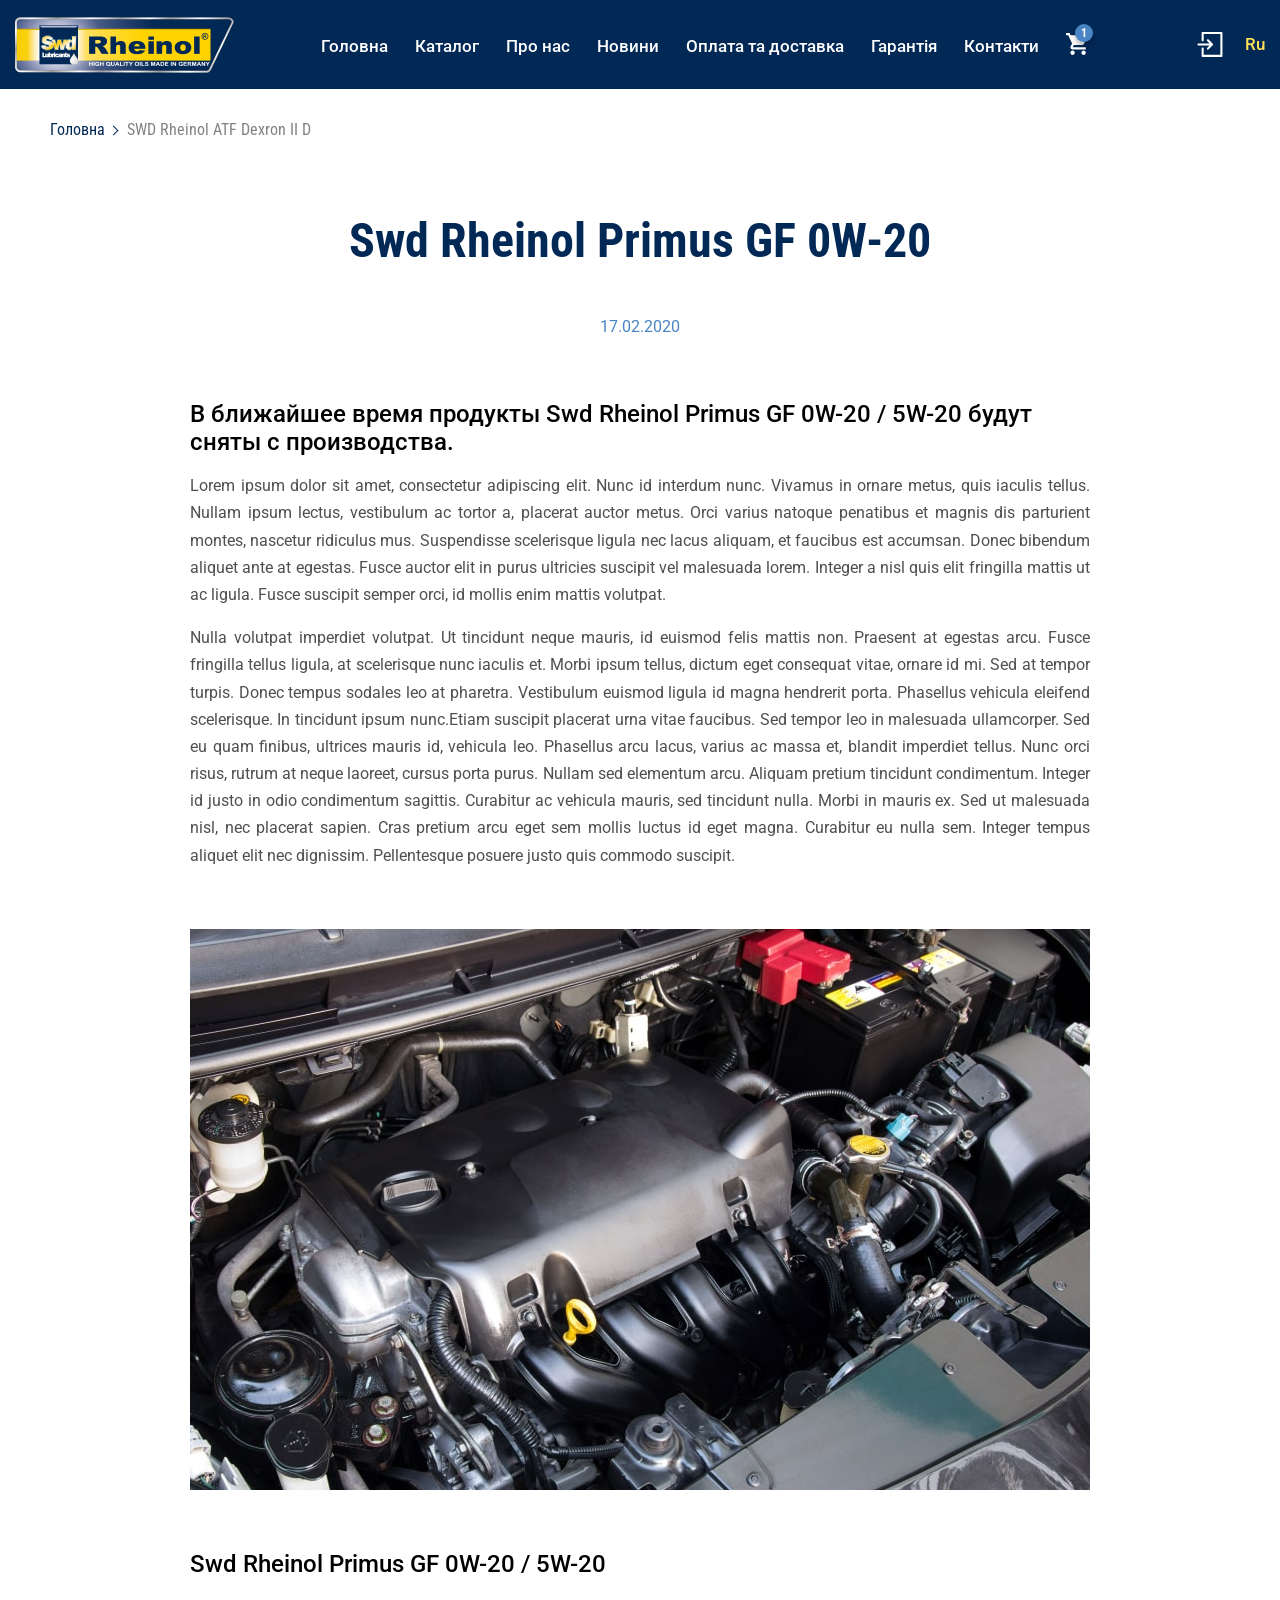
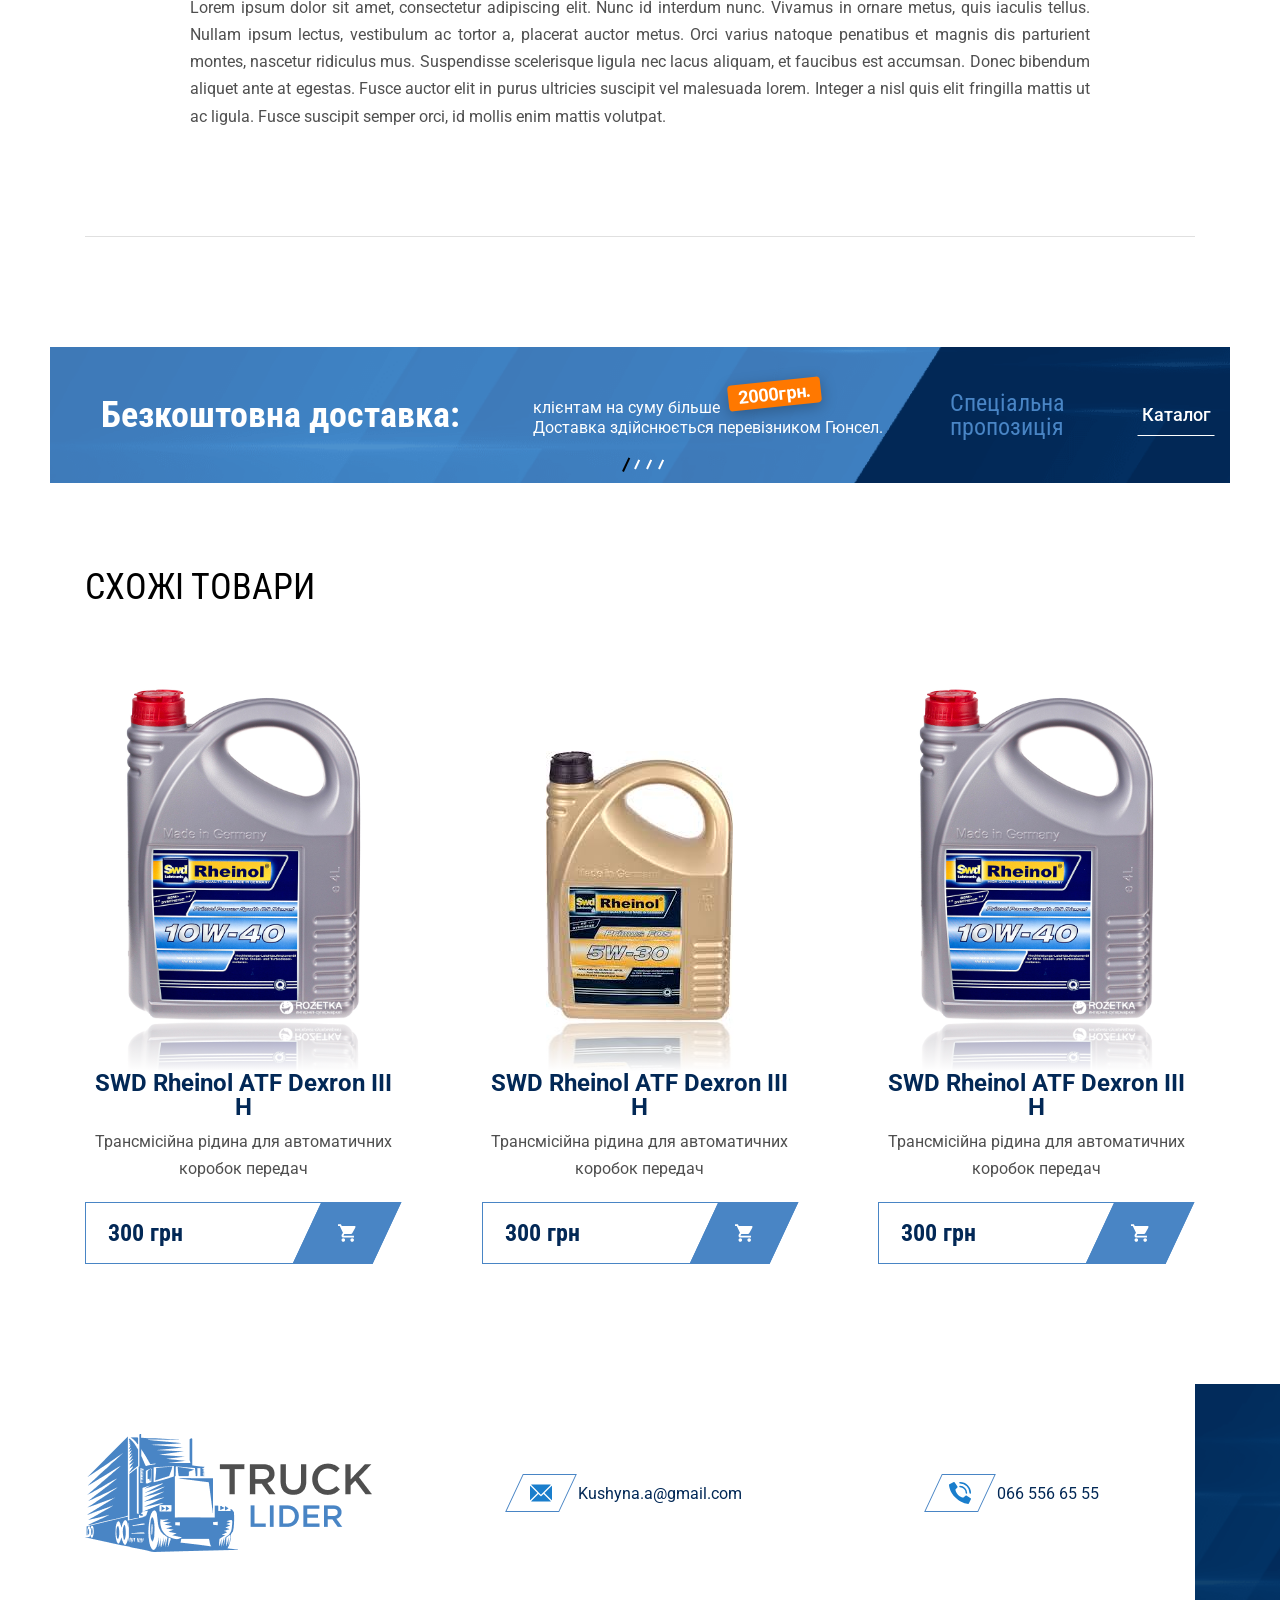
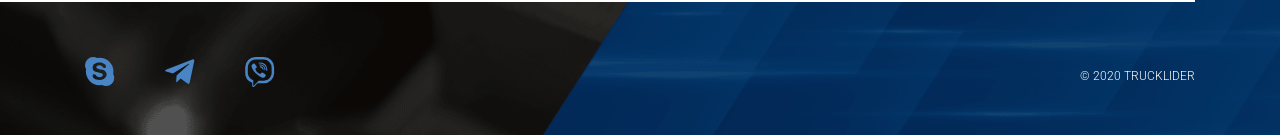
==== commit 739779fd: "fix" ====
--- a/article.html
+++ b/article.html
@@ -232,6 +232,16 @@
                                         </span>
                                     </a>
                                 </li>
+        
+                                <li class=" hide-pc">
+                                    <div class="menu-item-has-children header-language ">
+                                        <span> Ru </span>
+                                        <ul class="dropdown-menu">
+                                            <li><a href="#">Ua</a></li>
+                                            <li><a href="##">En</a></li>
+                                        </ul>
+                                    </div>
+                                </li>
                             </ul>
                         </nav>
                     </menu>
@@ -245,15 +255,24 @@
                                 <span>1</span>
                             </a>
                         </div>
-                        <div class="header-call">
-                            <a href="tel:+380676712131">
+                        <div class="header-login">
+                            <a href="login.html" class="header-login__icon">
                                 <svg>
-                                    <use xlink:href="#icon-phone"></use>
+                                    <use xlink:href="#icon-header-login"></use>
                                 </svg>
-                                <span>
-                                    067 671 21 31
-                                </span>
-                            </a>
+                            </a>
+                            <a href="login.html" class="header-login__link">
+                                вхід
+                            </a>
+                            <a href="register.html" class="header-login__link">реєстрація</a>
+                        </div>
+        
+                        <div class="menu-item-has-children header-language">
+                            <span> Ru </span>
+                            <ul class="dropdown-menu">
+                                <li><a href="#">Ua</a></li>
+                                <li><a href="##">En</a></li>
+                            </ul>
                         </div>
                         <div class="burger hidden-on-desktop">
                             <span>&nbsp;</span>
@@ -263,8 +282,7 @@
                     </div>
                 </div>
             </div>
-        </header>
-        <!-- End header -->
+        </header>        <!-- End header -->
 
         <!--Start page-->
         <div class="page-wrapper page-news">
@@ -438,94 +456,94 @@
             
                     <div class="products">
                         <div class="item"><div class="product ">
-                <a href="###" class="product-link"></a>
-                <div class="product-labels-wrap">
-                </div>
-                <div class="product-img">
-                    <img src="img/product-1.jpg" alt="SWD Rheinol ATF Dexron III H">
-                    <img class="mirror" src="img/product-1.jpg"
-                        alt="Mirror SWD Rheinol ATF Dexron III H">
-                </div>
+              <a href="###" class="product-link"></a>
+              <div class="product-labels-wrap">
+              </div>
+              <div class="product-img">
+                <img src="img/product-1.jpg" alt="SWD Rheinol ATF Dexron III H">
+                <img class="mirror" src="img/product-1.jpg"
+                  alt="Mirror SWD Rheinol ATF Dexron III H">
+              </div>
             
-                <div class="product-content">
-                    <!-- Title and description -->
-                    <div class="product-info">
-                        <h3 class="product-title">SWD Rheinol ATF Dexron III H</h3>
-                        <p class="product-description">Трансмісійна рідина для автоматичних коробок передач</p>
-                    </div>
+              <div class="product-content">
+                <!-- Title and description -->
+                <div class="product-info">
+                  <h3 class="product-title">SWD Rheinol ATF Dexron III H</h3>
+                  <p class="product-description">Трансмісійна рідина для автоматичних коробок передач</p>
+                </div>
             
-                    <!-- To card and details page -->
-                    <div class="product-actions">
-                        <div class="price">
-                            <span class="price-number">300 грн</span>
-                            <a href="#modal-cart" class="btn btn--icon modal-open-js">
-                                <svg>
-                                    <use xlink:href="#icon-basket"></use>
-                                </svg>
-                            </a>
-                        </div>
-                    </div>
-                </div>
+                <!-- To card and details page -->
+                <div class="product-actions">
+                  <div class="price">
+                    <div class="price-number">300 грн</div>
+                    <a href="#modal-cart" class="btn btn--icon modal-open-js">
+                      <svg>
+                        <use xlink:href="#icon-basket"></use>
+                      </svg>
+                    </a>
+                  </div>
+                </div>
+              </div>
             </div></div>
                         <div class="item"><div class="product ">
-                <a href="###" class="product-link"></a>
-                <div class="product-labels-wrap">
-                </div>
-                <div class="product-img">
-                    <img src="img/product-2.jpeg" alt="SWD Rheinol ATF Dexron III H">
-                    <img class="mirror" src="img/product-2.jpeg"
-                        alt="Mirror SWD Rheinol ATF Dexron III H">
-                </div>
+              <a href="###" class="product-link"></a>
+              <div class="product-labels-wrap">
+              </div>
+              <div class="product-img">
+                <img src="img/product-2.jpeg" alt="SWD Rheinol ATF Dexron III H">
+                <img class="mirror" src="img/product-2.jpeg"
+                  alt="Mirror SWD Rheinol ATF Dexron III H">
+              </div>
             
-                <div class="product-content">
-                    <!-- Title and description -->
-                    <div class="product-info">
-                        <h3 class="product-title">SWD Rheinol ATF Dexron III H</h3>
-                        <p class="product-description">Трансмісійна рідина для автоматичних коробок передач</p>
-                    </div>
+              <div class="product-content">
+                <!-- Title and description -->
+                <div class="product-info">
+                  <h3 class="product-title">SWD Rheinol ATF Dexron III H</h3>
+                  <p class="product-description">Трансмісійна рідина для автоматичних коробок передач</p>
+                </div>
             
-                    <!-- To card and details page -->
-                    <div class="product-actions">
-                        <div class="price">
-                            <span class="price-number">300 грн</span>
-                            <a href="#modal-cart" class="btn btn--icon modal-open-js">
-                                <svg>
-                                    <use xlink:href="#icon-basket"></use>
-                                </svg>
-                            </a>
-                        </div>
-                    </div>
-                </div>
+                <!-- To card and details page -->
+                <div class="product-actions">
+                  <div class="price">
+                    <div class="price-number">300 грн</div>
+                    <a href="#modal-cart" class="btn btn--icon modal-open-js">
+                      <svg>
+                        <use xlink:href="#icon-basket"></use>
+                      </svg>
+                    </a>
+                  </div>
+                </div>
+              </div>
             </div></div>
                         <div class="item"><div class="product ">
-                <a href="###" class="product-link"></a>
-                <div class="product-labels-wrap">
-                </div>
-                <div class="product-img">
-                    <img src="img/product-1.jpg" alt="SWD Rheinol ATF Dexron III H">
-                    <img class="mirror" src="img/product-1.jpg"
-                        alt="Mirror SWD Rheinol ATF Dexron III H">
-                </div>
+              <a href="###" class="product-link"></a>
+              <div class="product-labels-wrap">
+              </div>
+              <div class="product-img">
+                <img src="img/product-1.jpg" alt="SWD Rheinol ATF Dexron III H">
+                <img class="mirror" src="img/product-1.jpg"
+                  alt="Mirror SWD Rheinol ATF Dexron III H">
+              </div>
             
-                <div class="product-content">
-                    <!-- Title and description -->
-                    <div class="product-info">
-                        <h3 class="product-title">SWD Rheinol ATF Dexron III H</h3>
-                        <p class="product-description">Трансмісійна рідина для автоматичних коробок передач</p>
-                    </div>
+              <div class="product-content">
+                <!-- Title and description -->
+                <div class="product-info">
+                  <h3 class="product-title">SWD Rheinol ATF Dexron III H</h3>
+                  <p class="product-description">Трансмісійна рідина для автоматичних коробок передач</p>
+                </div>
             
-                    <!-- To card and details page -->
-                    <div class="product-actions">
-                        <div class="price">
-                            <span class="price-number">300 грн</span>
-                            <a href="#modal-cart" class="btn btn--icon modal-open-js">
-                                <svg>
-                                    <use xlink:href="#icon-basket"></use>
-                                </svg>
-                            </a>
-                        </div>
-                    </div>
-                </div>
+                <!-- To card and details page -->
+                <div class="product-actions">
+                  <div class="price">
+                    <div class="price-number">300 грн</div>
+                    <a href="#modal-cart" class="btn btn--icon modal-open-js">
+                      <svg>
+                        <use xlink:href="#icon-basket"></use>
+                      </svg>
+                    </a>
+                  </div>
+                </div>
+              </div>
             </div></div>
                     </div>
                 </div>
--- a/main.css
+++ b/main.css
@@ -1,12 +1,15 @@
-@import url(https://fonts.googleapis.com/css2?family=Roboto:ital,wght@0,300;0,400;0,500;0,700;1,400&display=swap);@import url(https://fonts.googleapis.com/css2?family=Roboto+Condensed:ital,wght@0,400;0,700;1,400&display=swap);a,abbr,acronym,address,applet,article,aside,audio,b,big,blockquote,body,canvas,caption,center,cite,code,dd,del,details,dfn,div,dl,dt,em,embed,fieldset,figcaption,figure,footer,form,h1,h2,h3,h4,h5,h6,header,hgroup,html,i,iframe,img,ins,kbd,label,legend,li,mark,menu,nav,object,ol,output,p,pre,q,ruby,s,samp,section,small,span,strike,strong,sub,summary,sup,table,tbody,td,tfoot,th,thead,time,tr,tt,u,ul,var,video{margin:0;padding:0;border:0;font-size:100%;vertical-align:baseline}:focus{outline:0}article,aside,details,figcaption,figure,footer,header,hgroup,menu,nav,section{display:block}body{line-height:1}ol,ul{list-style:none}blockquote,q{quotes:none}blockquote:after,blockquote:before,q:after,q:before{content:""}input[type=search]::-webkit-search-cancel-button,input[type=search]::-webkit-search-decoration,input[type=search]::-webkit-search-results-button,input[type=search]::-webkit-search-results-decoration{-webkit-appearance:none;-moz-appearance:none}input[type=search]{-webkit-appearance:none;-moz-appearance:none}audio,canvas,video{display:inline-block;*display:inline;*zoom:1;max-width:100%}audio:not([controls]){display:none;height:0}[hidden]{display:none}html{font-size:100%;-webkit-text-size-adjust:100%;-ms-text-size-adjust:100%}a:focus{outline:thin dotted}a:active,a:hover{outline:0}img{border:0;-ms-interpolation-mode:bicubic}figure,form{margin:0}fieldset{border:1px solid silver;margin:0 2px;padding:.35em .625em .75em}legend{border:0;padding:0;white-space:normal;*margin-left:-7px}button,input,select,textarea{font-size:100%;margin:0;vertical-align:baseline;*vertical-align:middle}button,input{line-height:normal}button,select{text-transform:none}button,html input[type=button],input[type=reset],input[type=submit]{-webkit-appearance:button;cursor:pointer;*overflow:visible}button[disabled],html input[disabled]{cursor:default}input[type=checkbox],input[type=radio]{-webkit-box-sizing:border-box;box-sizing:border-box;padding:0;*height:13px;*width:13px}input[type=search]{-webkit-appearance:textfield;-webkit-box-sizing:content-box;box-sizing:content-box}input[type=search]::-webkit-search-cancel-button,input[type=search]::-webkit-search-decoration{-webkit-appearance:none}button::-moz-focus-inner,input::-moz-focus-inner{border:0;padding:0}textarea{overflow:auto;vertical-align:top}table{border-spacing:0}button,html,input,select,textarea{color:#222}::-moz-selection{background:#b3d4fc;text-shadow:none}::selection{background:#b3d4fc;text-shadow:none}img{vertical-align:middle}fieldset{border:0;margin:0;padding:0}textarea{resize:vertical}.chromeframe{margin:.2em 0;background:#ccc;color:#000;padding:.2em 0}/*!
+@import url(https://fonts.googleapis.com/css2?family=Roboto:ital,wght@0,300;0,400;0,500;0,700;1,400&display=swap);
+@import url(https://fonts.googleapis.com/css2?family=Roboto+Condensed:ital,wght@0,400;0,700;1,400&display=swap);
+html,body,div,span,applet,object,iframe,h1,h2,h3,h4,h5,h6,p,blockquote,pre,a,abbr,acronym,address,big,cite,code,del,dfn,em,img,ins,kbd,q,s,samp,small,strike,strong,sub,sup,tt,var,b,u,i,center,dl,dt,dd,ol,ul,li,fieldset,form,label,legend,table,caption,tbody,tfoot,thead,tr,th,td,article,aside,canvas,details,embed,figure,figcaption,footer,header,hgroup,menu,nav,output,ruby,section,summary,time,mark,audio,video{margin:0;padding:0;border:0;font-size:100%;vertical-align:baseline}:focus{outline:0}article,aside,details,figcaption,figure,footer,header,hgroup,menu,nav,section{display:block}body{line-height:1}ol,ul{list-style:none}blockquote,q{quotes:none}blockquote:before,blockquote:after,q:before,q:after{content:''}table{border-collapse:collapse;border-spacing:0}input[type=search]::-webkit-search-cancel-button,input[type=search]::-webkit-search-decoration,input[type=search]::-webkit-search-results-button,input[type=search]::-webkit-search-results-decoration{-webkit-appearance:none;-moz-appearance:none}input[type=search]{-webkit-appearance:none;-moz-appearance:none;-webkit-box-sizing:content-box;box-sizing:content-box}textarea{overflow:auto;vertical-align:top;resize:vertical}audio,canvas,video{display:inline-block;*display:inline;*zoom:1;max-width:100%}audio:not([controls]){display:none;height:0}[hidden]{display:none}html{font-size:100%;-webkit-text-size-adjust:100%;-ms-text-size-adjust:100%}a:focus{outline:thin dotted}a:active,a:hover{outline:0}img{border:0;-ms-interpolation-mode:bicubic}figure{margin:0}form{margin:0}fieldset{border:1px solid #c0c0c0;margin:0 2px;padding:0.35em 0.625em 0.75em}legend{border:0;padding:0;white-space:normal;*margin-left:-7px}button,input,select,textarea{font-size:100%;margin:0;vertical-align:baseline;*vertical-align:middle}button,input{line-height:normal}button,select{text-transform:none}button,html input[type="button"],input[type="reset"],input[type="submit"]{-webkit-appearance:button;cursor:pointer;*overflow:visible}button[disabled],html input[disabled]{cursor:default}input[type="checkbox"],input[type="radio"]{-webkit-box-sizing:border-box;box-sizing:border-box;padding:0;*height:13px;*width:13px}input[type=search]{-webkit-appearance:textfield;-webkit-box-sizing:content-box;box-sizing:content-box}input[type="search"]::-webkit-search-cancel-button,input[type="search"]::-webkit-search-decoration{-webkit-appearance:none}button::-moz-focus-inner,input::-moz-focus-inner{border:0;padding:0}textarea{overflow:auto;vertical-align:top}table{border-collapse:collapse;border-spacing:0}html,button,input,select,textarea{color:#222}::-moz-selection{background:#b3d4fc;text-shadow:none}::selection{background:#b3d4fc;text-shadow:none}img{vertical-align:middle}fieldset{border:0;margin:0;padding:0}textarea{resize:vertical}.chromeframe{margin:0.2em 0;background:#ccc;color:#000;padding:0.2em 0}/*!
  * animate.css -http://daneden.me/animate
  * Version - 3.7.0
  * Licensed under the MIT license - http://opensource.org/licenses/MIT
  *
  * Copyright (c) 2018 Daniel Eden
- */@-webkit-keyframes bounce{0%,20%,53%,80%,to{-webkit-animation-timing-function:cubic-bezier(.215,.61,.355,1);animation-timing-function:cubic-bezier(.215,.61,.355,1);-webkit-transform:translateZ(0);transform:translateZ(0)}40%,43%{-webkit-animation-timing-function:cubic-bezier(.755,.05,.855,.06);animation-timing-function:cubic-bezier(.755,.05,.855,.06);-webkit-transform:translate3d(0,-30px,0);transform:translate3d(0,-30px,0)}70%{-webkit-animation-timing-function:cubic-bezier(.755,.05,.855,.06);animation-timing-function:cubic-bezier(.755,.05,.855,.06);-webkit-transform:translate3d(0,-15px,0);transform:translate3d(0,-15px,0)}90%{-webkit-transform:translate3d(0,-4px,0);transform:translate3d(0,-4px,0)}}@keyframes bounce{0%,20%,53%,80%,to{-webkit-animation-timing-function:cubic-bezier(.215,.61,.355,1);animation-timing-function:cubic-bezier(.215,.61,.355,1);-webkit-transform:translateZ(0);transform:translateZ(0)}40%,43%{-webkit-animation-timing-function:cubic-bezier(.755,.05,.855,.06);animation-timing-function:cubic-bezier(.755,.05,.855,.06);-webkit-transform:translate3d(0,-30px,0);transform:translate3d(0,-30px,0)}70%{-webkit-animation-timing-function:cubic-bezier(.755,.05,.855,.06);animation-timing-function:cubic-bezier(.755,.05,.855,.06);-webkit-transform:translate3d(0,-15px,0);transform:translate3d(0,-15px,0)}90%{-webkit-transform:translate3d(0,-4px,0);transform:translate3d(0,-4px,0)}}.bounce{-webkit-animation-name:bounce;animation-name:bounce;-webkit-transform-origin:center bottom;transform-origin:center bottom}@-webkit-keyframes flash{0%,50%,to{opacity:1}25%,75%{opacity:0}}@keyframes flash{0%,50%,to{opacity:1}25%,75%{opacity:0}}.flash{-webkit-animation-name:flash;animation-name:flash}@-webkit-keyframes pulse{0%{-webkit-transform:scaleX(1);transform:scaleX(1)}50%{-webkit-transform:scale3d(1.05,1.05,1.05);transform:scale3d(1.05,1.05,1.05)}to{-webkit-transform:scaleX(1);transform:scaleX(1)}}@keyframes pulse{0%{-webkit-transform:scaleX(1);transform:scaleX(1)}50%{-webkit-transform:scale3d(1.05,1.05,1.05);transform:scale3d(1.05,1.05,1.05)}to{-webkit-transform:scaleX(1);transform:scaleX(1)}}.pulse{-webkit-animation-name:pulse;animation-name:pulse}@-webkit-keyframes rubberBand{0%{-webkit-transform:scaleX(1);transform:scaleX(1)}30%{-webkit-transform:scale3d(1.25,.75,1);transform:scale3d(1.25,.75,1)}40%{-webkit-transform:scale3d(.75,1.25,1);transform:scale3d(.75,1.25,1)}50%{-webkit-transform:scale3d(1.15,.85,1);transform:scale3d(1.15,.85,1)}65%{-webkit-transform:scale3d(.95,1.05,1);transform:scale3d(.95,1.05,1)}75%{-webkit-transform:scale3d(1.05,.95,1);transform:scale3d(1.05,.95,1)}to{-webkit-transform:scaleX(1);transform:scaleX(1)}}@keyframes rubberBand{0%{-webkit-transform:scaleX(1);transform:scaleX(1)}30%{-webkit-transform:scale3d(1.25,.75,1);transform:scale3d(1.25,.75,1)}40%{-webkit-transform:scale3d(.75,1.25,1);transform:scale3d(.75,1.25,1)}50%{-webkit-transform:scale3d(1.15,.85,1);transform:scale3d(1.15,.85,1)}65%{-webkit-transform:scale3d(.95,1.05,1);transform:scale3d(.95,1.05,1)}75%{-webkit-transform:scale3d(1.05,.95,1);transform:scale3d(1.05,.95,1)}to{-webkit-transform:scaleX(1);transform:scaleX(1)}}.rubberBand{-webkit-animation-name:rubberBand;animation-name:rubberBand}@-webkit-keyframes shake{0%,to{-webkit-transform:translateZ(0);transform:translateZ(0)}10%,30%,50%,70%,90%{-webkit-transform:translate3d(-10px,0,0);transform:translate3d(-10px,0,0)}20%,40%,60%,80%{-webkit-transform:translate3d(10px,0,0);transform:translate3d(10px,0,0)}}@keyframes shake{0%,to{-webkit-transform:translateZ(0);transform:translateZ(0)}10%,30%,50%,70%,90%{-webkit-transform:translate3d(-10px,0,0);transform:translate3d(-10px,0,0)}20%,40%,60%,80%{-webkit-transform:translate3d(10px,0,0);transform:translate3d(10px,0,0)}}.shake{-webkit-animation-name:shake;animation-name:shake}@-webkit-keyframes headShake{0%{-webkit-transform:translateX(0);transform:translateX(0)}6.5%{-webkit-transform:translateX(-6px) rotateY(-9deg);transform:translateX(-6px) rotateY(-9deg)}18.5%{-webkit-transform:translateX(5px) rotateY(7deg);transform:translateX(5px) rotateY(7deg)}31.5%{-webkit-transform:translateX(-3px) rotateY(-5deg);transform:translateX(-3px) rotateY(-5deg)}43.5%{-webkit-transform:translateX(2px) rotateY(3deg);transform:translateX(2px) rotateY(3deg)}50%{-webkit-transform:translateX(0);transform:translateX(0)}}@keyframes headShake{0%{-webkit-transform:translateX(0);transform:translateX(0)}6.5%{-webkit-transform:translateX(-6px) rotateY(-9deg);transform:translateX(-6px) rotateY(-9deg)}18.5%{-webkit-transform:translateX(5px) rotateY(7deg);transform:translateX(5px) rotateY(7deg)}31.5%{-webkit-transform:translateX(-3px) rotateY(-5deg);transform:translateX(-3px) rotateY(-5deg)}43.5%{-webkit-transform:translateX(2px) rotateY(3deg);transform:translateX(2px) rotateY(3deg)}50%{-webkit-transform:translateX(0);transform:translateX(0)}}.headShake{-webkit-animation-timing-function:ease-in-out;animation-timing-function:ease-in-out;-webkit-animation-name:headShake;animation-name:headShake}@-webkit-keyframes swing{20%{-webkit-transform:rotate(15deg);transform:rotate(15deg)}40%{-webkit-transform:rotate(-10deg);transform:rotate(-10deg)}60%{-webkit-transform:rotate(5deg);transform:rotate(5deg)}80%{-webkit-transform:rotate(-5deg);transform:rotate(-5deg)}to{-webkit-transform:rotate(0deg);transform:rotate(0deg)}}@keyframes swing{20%{-webkit-transform:rotate(15deg);transform:rotate(15deg)}40%{-webkit-transform:rotate(-10deg);transform:rotate(-10deg)}60%{-webkit-transform:rotate(5deg);transform:rotate(5deg)}80%{-webkit-transform:rotate(-5deg);transform:rotate(-5deg)}to{-webkit-transform:rotate(0deg);transform:rotate(0deg)}}.swing{-webkit-transform-origin:top center;transform-origin:top center;-webkit-animation-name:swing;animation-name:swing}@-webkit-keyframes tada{0%{-webkit-transform:scaleX(1);transform:scaleX(1)}10%,20%{-webkit-transform:scale3d(.9,.9,.9) rotate(-3deg);transform:scale3d(.9,.9,.9) rotate(-3deg)}30%,50%,70%,90%{-webkit-transform:scale3d(1.1,1.1,1.1) rotate(3deg);transform:scale3d(1.1,1.1,1.1) rotate(3deg)}40%,60%,80%{-webkit-transform:scale3d(1.1,1.1,1.1) rotate(-3deg);transform:scale3d(1.1,1.1,1.1) rotate(-3deg)}to{-webkit-transform:scaleX(1);transform:scaleX(1)}}@keyframes tada{0%{-webkit-transform:scaleX(1);transform:scaleX(1)}10%,20%{-webkit-transform:scale3d(.9,.9,.9) rotate(-3deg);transform:scale3d(.9,.9,.9) rotate(-3deg)}30%,50%,70%,90%{-webkit-transform:scale3d(1.1,1.1,1.1) rotate(3deg);transform:scale3d(1.1,1.1,1.1) rotate(3deg)}40%,60%,80%{-webkit-transform:scale3d(1.1,1.1,1.1) rotate(-3deg);transform:scale3d(1.1,1.1,1.1) rotate(-3deg)}to{-webkit-transform:scaleX(1);transform:scaleX(1)}}.tada{-webkit-animation-name:tada;animation-name:tada}@-webkit-keyframes wobble{0%{-webkit-transform:translateZ(0);transform:translateZ(0)}15%{-webkit-transform:translate3d(-25%,0,0) rotate(-5deg);transform:translate3d(-25%,0,0) rotate(-5deg)}30%{-webkit-transform:translate3d(20%,0,0) rotate(3deg);transform:translate3d(20%,0,0) rotate(3deg)}45%{-webkit-transform:translate3d(-15%,0,0) rotate(-3deg);transform:translate3d(-15%,0,0) rotate(-3deg)}60%{-webkit-transform:translate3d(10%,0,0) rotate(2deg);transform:translate3d(10%,0,0) rotate(2deg)}75%{-webkit-transform:translate3d(-5%,0,0) rotate(-1deg);transform:translate3d(-5%,0,0) rotate(-1deg)}to{-webkit-transform:translateZ(0);transform:translateZ(0)}}@keyframes wobble{0%{-webkit-transform:translateZ(0);transform:translateZ(0)}15%{-webkit-transform:translate3d(-25%,0,0) rotate(-5deg);transform:translate3d(-25%,0,0) rotate(-5deg)}30%{-webkit-transform:translate3d(20%,0,0) rotate(3deg);transform:translate3d(20%,0,0) rotate(3deg)}45%{-webkit-transform:translate3d(-15%,0,0) rotate(-3deg);transform:translate3d(-15%,0,0) rotate(-3deg)}60%{-webkit-transform:translate3d(10%,0,0) rotate(2deg);transform:translate3d(10%,0,0) rotate(2deg)}75%{-webkit-transform:translate3d(-5%,0,0) rotate(-1deg);transform:translate3d(-5%,0,0) rotate(-1deg)}to{-webkit-transform:translateZ(0);transform:translateZ(0)}}.wobble{-webkit-animation-name:wobble;animation-name:wobble}@-webkit-keyframes jello{0%,11.1%,to{-webkit-transform:translateZ(0);transform:translateZ(0)}22.2%{-webkit-transform:skewX(-12.5deg) skewY(-12.5deg);transform:skewX(-12.5deg) skewY(-12.5deg)}33.3%{-webkit-transform:skewX(6.25deg) skewY(6.25deg);transform:skewX(6.25deg) skewY(6.25deg)}44.4%{-webkit-transform:skewX(-3.125deg) skewY(-3.125deg);transform:skewX(-3.125deg) skewY(-3.125deg)}55.5%{-webkit-transform:skewX(1.5625deg) skewY(1.5625deg);transform:skewX(1.5625deg) skewY(1.5625deg)}66.6%{-webkit-transform:skewX(-.78125deg) skewY(-.78125deg);transform:skewX(-.78125deg) skewY(-.78125deg)}77.7%{-webkit-transform:skewX(.39063deg) skewY(.39063deg);transform:skewX(.39063deg) skewY(.39063deg)}88.8%{-webkit-transform:skewX(-.19531deg) skewY(-.19531deg);transform:skewX(-.19531deg) skewY(-.19531deg)}}@keyframes jello{0%,11.1%,to{-webkit-transform:translateZ(0);transform:translateZ(0)}22.2%{-webkit-transform:skewX(-12.5deg) skewY(-12.5deg);transform:skewX(-12.5deg) skewY(-12.5deg)}33.3%{-webkit-transform:skewX(6.25deg) skewY(6.25deg);transform:skewX(6.25deg) skewY(6.25deg)}44.4%{-webkit-transform:skewX(-3.125deg) skewY(-3.125deg);transform:skewX(-3.125deg) skewY(-3.125deg)}55.5%{-webkit-transform:skewX(1.5625deg) skewY(1.5625deg);transform:skewX(1.5625deg) skewY(1.5625deg)}66.6%{-webkit-transform:skewX(-.78125deg) skewY(-.78125deg);transform:skewX(-.78125deg) skewY(-.78125deg)}77.7%{-webkit-transform:skewX(.39063deg) skewY(.39063deg);transform:skewX(.39063deg) skewY(.39063deg)}88.8%{-webkit-transform:skewX(-.19531deg) skewY(-.19531deg);transform:skewX(-.19531deg) skewY(-.19531deg)}}.jello{-webkit-animation-name:jello;animation-name:jello;-webkit-transform-origin:center;transform-origin:center}@-webkit-keyframes heartBeat{0%{-webkit-transform:scale(1);transform:scale(1)}14%{-webkit-transform:scale(1.3);transform:scale(1.3)}28%{-webkit-transform:scale(1);transform:scale(1)}42%{-webkit-transform:scale(1.3);transform:scale(1.3)}70%{-webkit-transform:scale(1);transform:scale(1)}}@keyframes heartBeat{0%{-webkit-transform:scale(1);transform:scale(1)}14%{-webkit-transform:scale(1.3);transform:scale(1.3)}28%{-webkit-transform:scale(1);transform:scale(1)}42%{-webkit-transform:scale(1.3);transform:scale(1.3)}70%{-webkit-transform:scale(1);transform:scale(1)}}.heartBeat{-webkit-animation-name:heartBeat;animation-name:heartBeat;-webkit-animation-duration:1.3s;animation-duration:1.3s;-webkit-animation-timing-function:ease-in-out;animation-timing-function:ease-in-out}@-webkit-keyframes bounceIn{0%,20%,40%,60%,80%,to{-webkit-animation-timing-function:cubic-bezier(.215,.61,.355,1);animation-timing-function:cubic-bezier(.215,.61,.355,1)}0%{opacity:0;-webkit-transform:scale3d(.3,.3,.3);transform:scale3d(.3,.3,.3)}20%{-webkit-transform:scale3d(1.1,1.1,1.1);transform:scale3d(1.1,1.1,1.1)}40%{-webkit-transform:scale3d(.9,.9,.9);transform:scale3d(.9,.9,.9)}60%{opacity:1;-webkit-transform:scale3d(1.03,1.03,1.03);transform:scale3d(1.03,1.03,1.03)}80%{-webkit-transform:scale3d(.97,.97,.97);transform:scale3d(.97,.97,.97)}to{opacity:1;-webkit-transform:scaleX(1);transform:scaleX(1)}}@keyframes bounceIn{0%,20%,40%,60%,80%,to{-webkit-animation-timing-function:cubic-bezier(.215,.61,.355,1);animation-timing-function:cubic-bezier(.215,.61,.355,1)}0%{opacity:0;-webkit-transform:scale3d(.3,.3,.3);transform:scale3d(.3,.3,.3)}20%{-webkit-transform:scale3d(1.1,1.1,1.1);transform:scale3d(1.1,1.1,1.1)}40%{-webkit-transform:scale3d(.9,.9,.9);transform:scale3d(.9,.9,.9)}60%{opacity:1;-webkit-transform:scale3d(1.03,1.03,1.03);transform:scale3d(1.03,1.03,1.03)}80%{-webkit-transform:scale3d(.97,.97,.97);transform:scale3d(.97,.97,.97)}to{opacity:1;-webkit-transform:scaleX(1);transform:scaleX(1)}}.bounceIn{-webkit-animation-duration:.75s;animation-duration:.75s;-webkit-animation-name:bounceIn;animation-name:bounceIn}@-webkit-keyframes bounceInDown{0%,60%,75%,90%,to{-webkit-animation-timing-function:cubic-bezier(.215,.61,.355,1);animation-timing-function:cubic-bezier(.215,.61,.355,1)}0%{opacity:0;-webkit-transform:translate3d(0,-3000px,0);transform:translate3d(0,-3000px,0)}60%{opacity:1;-webkit-transform:translate3d(0,25px,0);transform:translate3d(0,25px,0)}75%{-webkit-transform:translate3d(0,-10px,0);transform:translate3d(0,-10px,0)}90%{-webkit-transform:translate3d(0,5px,0);transform:translate3d(0,5px,0)}to{-webkit-transform:translateZ(0);transform:translateZ(0)}}@keyframes bounceInDown{0%,60%,75%,90%,to{-webkit-animation-timing-function:cubic-bezier(.215,.61,.355,1);animation-timing-function:cubic-bezier(.215,.61,.355,1)}0%{opacity:0;-webkit-transform:translate3d(0,-3000px,0);transform:translate3d(0,-3000px,0)}60%{opacity:1;-webkit-transform:translate3d(0,25px,0);transform:translate3d(0,25px,0)}75%{-webkit-transform:translate3d(0,-10px,0);transform:translate3d(0,-10px,0)}90%{-webkit-transform:translate3d(0,5px,0);transform:translate3d(0,5px,0)}to{-webkit-transform:translateZ(0);transform:translateZ(0)}}.bounceInDown{-webkit-animation-name:bounceInDown;animation-name:bounceInDown}@-webkit-keyframes bounceInLeft{0%,60%,75%,90%,to{-webkit-animation-timing-function:cubic-bezier(.215,.61,.355,1);animation-timing-function:cubic-bezier(.215,.61,.355,1)}0%{opacity:0;-webkit-transform:translate3d(-3000px,0,0);transform:translate3d(-3000px,0,0)}60%{opacity:1;-webkit-transform:translate3d(25px,0,0);transform:translate3d(25px,0,0)}75%{-webkit-transform:translate3d(-10px,0,0);transform:translate3d(-10px,0,0)}90%{-webkit-transform:translate3d(5px,0,0);transform:translate3d(5px,0,0)}to{-webkit-transform:translateZ(0);transform:translateZ(0)}}@keyframes bounceInLeft{0%,60%,75%,90%,to{-webkit-animation-timing-function:cubic-bezier(.215,.61,.355,1);animation-timing-function:cubic-bezier(.215,.61,.355,1)}0%{opacity:0;-webkit-transform:translate3d(-3000px,0,0);transform:translate3d(-3000px,0,0)}60%{opacity:1;-webkit-transform:translate3d(25px,0,0);transform:translate3d(25px,0,0)}75%{-webkit-transform:translate3d(-10px,0,0);transform:translate3d(-10px,0,0)}90%{-webkit-transform:translate3d(5px,0,0);transform:translate3d(5px,0,0)}to{-webkit-transform:translateZ(0);transform:translateZ(0)}}.bounceInLeft{-webkit-animation-name:bounceInLeft;animation-name:bounceInLeft}@-webkit-keyframes bounceInRight{0%,60%,75%,90%,to{-webkit-animation-timing-function:cubic-bezier(.215,.61,.355,1);animation-timing-function:cubic-bezier(.215,.61,.355,1)}0%{opacity:0;-webkit-transform:translate3d(3000px,0,0);transform:translate3d(3000px,0,0)}60%{opacity:1;-webkit-transform:translate3d(-25px,0,0);transform:translate3d(-25px,0,0)}75%{-webkit-transform:translate3d(10px,0,0);transform:translate3d(10px,0,0)}90%{-webkit-transform:translate3d(-5px,0,0);transform:translate3d(-5px,0,0)}to{-webkit-transform:translateZ(0);transform:translateZ(0)}}@keyframes bounceInRight{0%,60%,75%,90%,to{-webkit-animation-timing-function:cubic-bezier(.215,.61,.355,1);animation-timing-function:cubic-bezier(.215,.61,.355,1)}0%{opacity:0;-webkit-transform:translate3d(3000px,0,0);transform:translate3d(3000px,0,0)}60%{opacity:1;-webkit-transform:translate3d(-25px,0,0);transform:translate3d(-25px,0,0)}75%{-webkit-transform:translate3d(10px,0,0);transform:translate3d(10px,0,0)}90%{-webkit-transform:translate3d(-5px,0,0);transform:translate3d(-5px,0,0)}to{-webkit-transform:translateZ(0);transform:translateZ(0)}}.bounceInRight{-webkit-animation-name:bounceInRight;animation-name:bounceInRight}@-webkit-keyframes bounceInUp{0%,60%,75%,90%,to{-webkit-animation-timing-function:cubic-bezier(.215,.61,.355,1);animation-timing-function:cubic-bezier(.215,.61,.355,1)}0%{opacity:0;-webkit-transform:translate3d(0,3000px,0);transform:translate3d(0,3000px,0)}60%{opacity:1;-webkit-transform:translate3d(0,-20px,0);transform:translate3d(0,-20px,0)}75%{-webkit-transform:translate3d(0,10px,0);transform:translate3d(0,10px,0)}90%{-webkit-transform:translate3d(0,-5px,0);transform:translate3d(0,-5px,0)}to{-webkit-transform:translateZ(0);transform:translateZ(0)}}@keyframes bounceInUp{0%,60%,75%,90%,to{-webkit-animation-timing-function:cubic-bezier(.215,.61,.355,1);animation-timing-function:cubic-bezier(.215,.61,.355,1)}0%{opacity:0;-webkit-transform:translate3d(0,3000px,0);transform:translate3d(0,3000px,0)}60%{opacity:1;-webkit-transform:translate3d(0,-20px,0);transform:translate3d(0,-20px,0)}75%{-webkit-transform:translate3d(0,10px,0);transform:translate3d(0,10px,0)}90%{-webkit-transform:translate3d(0,-5px,0);transform:translate3d(0,-5px,0)}to{-webkit-transform:translateZ(0);transform:translateZ(0)}}.bounceInUp{-webkit-animation-name:bounceInUp;animation-name:bounceInUp}@-webkit-keyframes bounceOut{20%{-webkit-transform:scale3d(.9,.9,.9);transform:scale3d(.9,.9,.9)}50%,55%{opacity:1;-webkit-transform:scale3d(1.1,1.1,1.1);transform:scale3d(1.1,1.1,1.1)}to{opacity:0;-webkit-transform:scale3d(.3,.3,.3);transform:scale3d(.3,.3,.3)}}@keyframes bounceOut{20%{-webkit-transform:scale3d(.9,.9,.9);transform:scale3d(.9,.9,.9)}50%,55%{opacity:1;-webkit-transform:scale3d(1.1,1.1,1.1);transform:scale3d(1.1,1.1,1.1)}to{opacity:0;-webkit-transform:scale3d(.3,.3,.3);transform:scale3d(.3,.3,.3)}}.bounceOut{-webkit-animation-duration:.75s;animation-duration:.75s;-webkit-animation-name:bounceOut;animation-name:bounceOut}@-webkit-keyframes bounceOutDown{20%{-webkit-transform:translate3d(0,10px,0);transform:translate3d(0,10px,0)}40%,45%{opacity:1;-webkit-transform:translate3d(0,-20px,0);transform:translate3d(0,-20px,0)}to{opacity:0;-webkit-transform:translate3d(0,2000px,0);transform:translate3d(0,2000px,0)}}@keyframes bounceOutDown{20%{-webkit-transform:translate3d(0,10px,0);transform:translate3d(0,10px,0)}40%,45%{opacity:1;-webkit-transform:translate3d(0,-20px,0);transform:translate3d(0,-20px,0)}to{opacity:0;-webkit-transform:translate3d(0,2000px,0);transform:translate3d(0,2000px,0)}}.bounceOutDown{-webkit-animation-name:bounceOutDown;animation-name:bounceOutDown}@-webkit-keyframes bounceOutLeft{20%{opacity:1;-webkit-transform:translate3d(20px,0,0);transform:translate3d(20px,0,0)}to{opacity:0;-webkit-transform:translate3d(-2000px,0,0);transform:translate3d(-2000px,0,0)}}@keyframes bounceOutLeft{20%{opacity:1;-webkit-transform:translate3d(20px,0,0);transform:translate3d(20px,0,0)}to{opacity:0;-webkit-transform:translate3d(-2000px,0,0);transform:translate3d(-2000px,0,0)}}.bounceOutLeft{-webkit-animation-name:bounceOutLeft;animation-name:bounceOutLeft}@-webkit-keyframes bounceOutRight{20%{opacity:1;-webkit-transform:translate3d(-20px,0,0);transform:translate3d(-20px,0,0)}to{opacity:0;-webkit-transform:translate3d(2000px,0,0);transform:translate3d(2000px,0,0)}}@keyframes bounceOutRight{20%{opacity:1;-webkit-transform:translate3d(-20px,0,0);transform:translate3d(-20px,0,0)}to{opacity:0;-webkit-transform:translate3d(2000px,0,0);transform:translate3d(2000px,0,0)}}.bounceOutRight{-webkit-animation-name:bounceOutRight;animation-name:bounceOutRight}@-webkit-keyframes bounceOutUp{20%{-webkit-transform:translate3d(0,-10px,0);transform:translate3d(0,-10px,0)}40%,45%{opacity:1;-webkit-transform:translate3d(0,20px,0);transform:translate3d(0,20px,0)}to{opacity:0;-webkit-transform:translate3d(0,-2000px,0);transform:translate3d(0,-2000px,0)}}@keyframes bounceOutUp{20%{-webkit-transform:translate3d(0,-10px,0);transform:translate3d(0,-10px,0)}40%,45%{opacity:1;-webkit-transform:translate3d(0,20px,0);transform:translate3d(0,20px,0)}to{opacity:0;-webkit-transform:translate3d(0,-2000px,0);transform:translate3d(0,-2000px,0)}}.bounceOutUp{-webkit-animation-name:bounceOutUp;animation-name:bounceOutUp}@-webkit-keyframes fadeIn{0%{opacity:0}to{opacity:1}}@keyframes fadeIn{0%{opacity:0}to{opacity:1}}.fadeIn{-webkit-animation-name:fadeIn;animation-name:fadeIn}@-webkit-keyframes fadeInDown{0%{opacity:0;-webkit-transform:translate3d(0,-100%,0);transform:translate3d(0,-100%,0)}to{opacity:1;-webkit-transform:translateZ(0);transform:translateZ(0)}}@keyframes fadeInDown{0%{opacity:0;-webkit-transform:translate3d(0,-100%,0);transform:translate3d(0,-100%,0)}to{opacity:1;-webkit-transform:translateZ(0);transform:translateZ(0)}}.fadeInDown{-webkit-animation-name:fadeInDown;animation-name:fadeInDown}@-webkit-keyframes fadeInDownBig{0%{opacity:0;-webkit-transform:translate3d(0,-2000px,0);transform:translate3d(0,-2000px,0)}to{opacity:1;-webkit-transform:translateZ(0);transform:translateZ(0)}}@keyframes fadeInDownBig{0%{opacity:0;-webkit-transform:translate3d(0,-2000px,0);transform:translate3d(0,-2000px,0)}to{opacity:1;-webkit-transform:translateZ(0);transform:translateZ(0)}}.fadeInDownBig{-webkit-animation-name:fadeInDownBig;animation-name:fadeInDownBig}@-webkit-keyframes fadeInLeft{0%{opacity:0;-webkit-transform:translate3d(-100%,0,0);transform:translate3d(-100%,0,0)}to{opacity:1;-webkit-transform:translateZ(0);transform:translateZ(0)}}@keyframes fadeInLeft{0%{opacity:0;-webkit-transform:translate3d(-100%,0,0);transform:translate3d(-100%,0,0)}to{opacity:1;-webkit-transform:translateZ(0);transform:translateZ(0)}}.fadeInLeft{-webkit-animation-name:fadeInLeft;animation-name:fadeInLeft}@-webkit-keyframes fadeInLeftBig{0%{opacity:0;-webkit-transform:translate3d(-2000px,0,0);transform:translate3d(-2000px,0,0)}to{opacity:1;-webkit-transform:translateZ(0);transform:translateZ(0)}}@keyframes fadeInLeftBig{0%{opacity:0;-webkit-transform:translate3d(-2000px,0,0);transform:translate3d(-2000px,0,0)}to{opacity:1;-webkit-transform:translateZ(0);transform:translateZ(0)}}.fadeInLeftBig{-webkit-animation-name:fadeInLeftBig;animation-name:fadeInLeftBig}@-webkit-keyframes fadeInRight{0%{opacity:0;-webkit-transform:translate3d(100%,0,0);transform:translate3d(100%,0,0)}to{opacity:1;-webkit-transform:translateZ(0);transform:translateZ(0)}}@keyframes fadeInRight{0%{opacity:0;-webkit-transform:translate3d(100%,0,0);transform:translate3d(100%,0,0)}to{opacity:1;-webkit-transform:translateZ(0);transform:translateZ(0)}}.fadeInRight{-webkit-animation-name:fadeInRight;animation-name:fadeInRight}@-webkit-keyframes fadeInRightBig{0%{opacity:0;-webkit-transform:translate3d(2000px,0,0);transform:translate3d(2000px,0,0)}to{opacity:1;-webkit-transform:translateZ(0);transform:translateZ(0)}}@keyframes fadeInRightBig{0%{opacity:0;-webkit-transform:translate3d(2000px,0,0);transform:translate3d(2000px,0,0)}to{opacity:1;-webkit-transform:translateZ(0);transform:translateZ(0)}}.fadeInRightBig{-webkit-animation-name:fadeInRightBig;animation-name:fadeInRightBig}@-webkit-keyframes fadeInUp{0%{opacity:0;-webkit-transform:translate3d(0,100%,0);transform:translate3d(0,100%,0)}to{opacity:1;-webkit-transform:translateZ(0);transform:translateZ(0)}}@keyframes fadeInUp{0%{opacity:0;-webkit-transform:translate3d(0,100%,0);transform:translate3d(0,100%,0)}to{opacity:1;-webkit-transform:translateZ(0);transform:translateZ(0)}}.fadeInUp{-webkit-animation-name:fadeInUp;animation-name:fadeInUp}@-webkit-keyframes fadeInUpBig{0%{opacity:0;-webkit-transform:translate3d(0,2000px,0);transform:translate3d(0,2000px,0)}to{opacity:1;-webkit-transform:translateZ(0);transform:translateZ(0)}}@keyframes fadeInUpBig{0%{opacity:0;-webkit-transform:translate3d(0,2000px,0);transform:translate3d(0,2000px,0)}to{opacity:1;-webkit-transform:translateZ(0);transform:translateZ(0)}}.fadeInUpBig{-webkit-animation-name:fadeInUpBig;animation-name:fadeInUpBig}@-webkit-keyframes fadeOut{0%{opacity:1}to{opacity:0}}@keyframes fadeOut{0%{opacity:1}to{opacity:0}}.fadeOut{-webkit-animation-name:fadeOut;animation-name:fadeOut}@-webkit-keyframes fadeOutDown{0%{opacity:1}to{opacity:0;-webkit-transform:translate3d(0,100%,0);transform:translate3d(0,100%,0)}}@keyframes fadeOutDown{0%{opacity:1}to{opacity:0;-webkit-transform:translate3d(0,100%,0);transform:translate3d(0,100%,0)}}.fadeOutDown{-webkit-animation-name:fadeOutDown;animation-name:fadeOutDown}@-webkit-keyframes fadeOutDownBig{0%{opacity:1}to{opacity:0;-webkit-transform:translate3d(0,2000px,0);transform:translate3d(0,2000px,0)}}@keyframes fadeOutDownBig{0%{opacity:1}to{opacity:0;-webkit-transform:translate3d(0,2000px,0);transform:translate3d(0,2000px,0)}}.fadeOutDownBig{-webkit-animation-name:fadeOutDownBig;animation-name:fadeOutDownBig}@-webkit-keyframes fadeOutLeft{0%{opacity:1}to{opacity:0;-webkit-transform:translate3d(-100%,0,0);transform:translate3d(-100%,0,0)}}@keyframes fadeOutLeft{0%{opacity:1}to{opacity:0;-webkit-transform:translate3d(-100%,0,0);transform:translate3d(-100%,0,0)}}.fadeOutLeft{-webkit-animation-name:fadeOutLeft;animation-name:fadeOutLeft}@-webkit-keyframes fadeOutLeftBig{0%{opacity:1}to{opacity:0;-webkit-transform:translate3d(-2000px,0,0);transform:translate3d(-2000px,0,0)}}@keyframes fadeOutLeftBig{0%{opacity:1}to{opacity:0;-webkit-transform:translate3d(-2000px,0,0);transform:translate3d(-2000px,0,0)}}.fadeOutLeftBig{-webkit-animation-name:fadeOutLeftBig;animation-name:fadeOutLeftBig}@-webkit-keyframes fadeOutRight{0%{opacity:1}to{opacity:0;-webkit-transform:translate3d(100%,0,0);transform:translate3d(100%,0,0)}}@keyframes fadeOutRight{0%{opacity:1}to{opacity:0;-webkit-transform:translate3d(100%,0,0);transform:translate3d(100%,0,0)}}.fadeOutRight{-webkit-animation-name:fadeOutRight;animation-name:fadeOutRight}@-webkit-keyframes fadeOutRightBig{0%{opacity:1}to{opacity:0;-webkit-transform:translate3d(2000px,0,0);transform:translate3d(2000px,0,0)}}@keyframes fadeOutRightBig{0%{opacity:1}to{opacity:0;-webkit-transform:translate3d(2000px,0,0);transform:translate3d(2000px,0,0)}}.fadeOutRightBig{-webkit-animation-name:fadeOutRightBig;animation-name:fadeOutRightBig}@-webkit-keyframes fadeOutUp{0%{opacity:1}to{opacity:0;-webkit-transform:translate3d(0,-100%,0);transform:translate3d(0,-100%,0)}}@keyframes fadeOutUp{0%{opacity:1}to{opacity:0;-webkit-transform:translate3d(0,-100%,0);transform:translate3d(0,-100%,0)}}.fadeOutUp{-webkit-animation-name:fadeOutUp;animation-name:fadeOutUp}@-webkit-keyframes fadeOutUpBig{0%{opacity:1}to{opacity:0;-webkit-transform:translate3d(0,-2000px,0);transform:translate3d(0,-2000px,0)}}@keyframes fadeOutUpBig{0%{opacity:1}to{opacity:0;-webkit-transform:translate3d(0,-2000px,0);transform:translate3d(0,-2000px,0)}}.fadeOutUpBig{-webkit-animation-name:fadeOutUpBig;animation-name:fadeOutUpBig}@-webkit-keyframes flip{0%{-webkit-transform:perspective(400px) scaleX(1) translateZ(0) rotateY(-1turn);transform:perspective(400px) scaleX(1) translateZ(0) rotateY(-1turn);-webkit-animation-timing-function:ease-out;animation-timing-function:ease-out}40%{-webkit-transform:perspective(400px) scaleX(1) translateZ(150px) rotateY(-190deg);transform:perspective(400px) scaleX(1) translateZ(150px) rotateY(-190deg);-webkit-animation-timing-function:ease-out;animation-timing-function:ease-out}50%{-webkit-transform:perspective(400px) scaleX(1) translateZ(150px) rotateY(-170deg);transform:perspective(400px) scaleX(1) translateZ(150px) rotateY(-170deg);-webkit-animation-timing-function:ease-in;animation-timing-function:ease-in}80%{-webkit-transform:perspective(400px) scale3d(.95,.95,.95) translateZ(0) rotateY(0deg);transform:perspective(400px) scale3d(.95,.95,.95) translateZ(0) rotateY(0deg);-webkit-animation-timing-function:ease-in;animation-timing-function:ease-in}to{-webkit-transform:perspective(400px) scaleX(1) translateZ(0) rotateY(0deg);transform:perspective(400px) scaleX(1) translateZ(0) rotateY(0deg);-webkit-animation-timing-function:ease-in;animation-timing-function:ease-in}}@keyframes flip{0%{-webkit-transform:perspective(400px) scaleX(1) translateZ(0) rotateY(-1turn);transform:perspective(400px) scaleX(1) translateZ(0) rotateY(-1turn);-webkit-animation-timing-function:ease-out;animation-timing-function:ease-out}40%{-webkit-transform:perspective(400px) scaleX(1) translateZ(150px) rotateY(-190deg);transform:perspective(400px) scaleX(1) translateZ(150px) rotateY(-190deg);-webkit-animation-timing-function:ease-out;animation-timing-function:ease-out}50%{-webkit-transform:perspective(400px) scaleX(1) translateZ(150px) rotateY(-170deg);transform:perspective(400px) scaleX(1) translateZ(150px) rotateY(-170deg);-webkit-animation-timing-function:ease-in;animation-timing-function:ease-in}80%{-webkit-transform:perspective(400px) scale3d(.95,.95,.95) translateZ(0) rotateY(0deg);transform:perspective(400px) scale3d(.95,.95,.95) translateZ(0) rotateY(0deg);-webkit-animation-timing-function:ease-in;animation-timing-function:ease-in}to{-webkit-transform:perspective(400px) scaleX(1) translateZ(0) rotateY(0deg);transform:perspective(400px) scaleX(1) translateZ(0) rotateY(0deg);-webkit-animation-timing-function:ease-in;animation-timing-function:ease-in}}.animated.flip{-webkit-backface-visibility:visible;backface-visibility:visible;-webkit-animation-name:flip;animation-name:flip}@-webkit-keyframes flipInX{0%{-webkit-transform:perspective(400px) rotateX(90deg);transform:perspective(400px) rotateX(90deg);-webkit-animation-timing-function:ease-in;animation-timing-function:ease-in;opacity:0}40%{-webkit-transform:perspective(400px) rotateX(-20deg);transform:perspective(400px) rotateX(-20deg);-webkit-animation-timing-function:ease-in;animation-timing-function:ease-in}60%{-webkit-transform:perspective(400px) rotateX(10deg);transform:perspective(400px) rotateX(10deg);opacity:1}80%{-webkit-transform:perspective(400px) rotateX(-5deg);transform:perspective(400px) rotateX(-5deg)}to{-webkit-transform:perspective(400px);transform:perspective(400px)}}@keyframes flipInX{0%{-webkit-transform:perspective(400px) rotateX(90deg);transform:perspective(400px) rotateX(90deg);-webkit-animation-timing-function:ease-in;animation-timing-function:ease-in;opacity:0}40%{-webkit-transform:perspective(400px) rotateX(-20deg);transform:perspective(400px) rotateX(-20deg);-webkit-animation-timing-function:ease-in;animation-timing-function:ease-in}60%{-webkit-transform:perspective(400px) rotateX(10deg);transform:perspective(400px) rotateX(10deg);opacity:1}80%{-webkit-transform:perspective(400px) rotateX(-5deg);transform:perspective(400px) rotateX(-5deg)}to{-webkit-transform:perspective(400px);transform:perspective(400px)}}.flipInX{-webkit-backface-visibility:visible!important;backface-visibility:visible!important;-webkit-animation-name:flipInX;animation-name:flipInX}@-webkit-keyframes flipInY{0%{-webkit-transform:perspective(400px) rotateY(90deg);transform:perspective(400px) rotateY(90deg);-webkit-animation-timing-function:ease-in;animation-timing-function:ease-in;opacity:0}40%{-webkit-transform:perspective(400px) rotateY(-20deg);transform:perspective(400px) rotateY(-20deg);-webkit-animation-timing-function:ease-in;animation-timing-function:ease-in}60%{-webkit-transform:perspective(400px) rotateY(10deg);transform:perspective(400px) rotateY(10deg);opacity:1}80%{-webkit-transform:perspective(400px) rotateY(-5deg);transform:perspective(400px) rotateY(-5deg)}to{-webkit-transform:perspective(400px);transform:perspective(400px)}}@keyframes flipInY{0%{-webkit-transform:perspective(400px) rotateY(90deg);transform:perspective(400px) rotateY(90deg);-webkit-animation-timing-function:ease-in;animation-timing-function:ease-in;opacity:0}40%{-webkit-transform:perspective(400px) rotateY(-20deg);transform:perspective(400px) rotateY(-20deg);-webkit-animation-timing-function:ease-in;animation-timing-function:ease-in}60%{-webkit-transform:perspective(400px) rotateY(10deg);transform:perspective(400px) rotateY(10deg);opacity:1}80%{-webkit-transform:perspective(400px) rotateY(-5deg);transform:perspective(400px) rotateY(-5deg)}to{-webkit-transform:perspective(400px);transform:perspective(400px)}}.flipInY{-webkit-backface-visibility:visible!important;backface-visibility:visible!important;-webkit-animation-name:flipInY;animation-name:flipInY}@-webkit-keyframes flipOutX{0%{-webkit-transform:perspective(400px);transform:perspective(400px)}30%{-webkit-transform:perspective(400px) rotateX(-20deg);transform:perspective(400px) rotateX(-20deg);opacity:1}to{-webkit-transform:perspective(400px) rotateX(90deg);transform:perspective(400px) rotateX(90deg);opacity:0}}@keyframes flipOutX{0%{-webkit-transform:perspective(400px);transform:perspective(400px)}30%{-webkit-transform:perspective(400px) rotateX(-20deg);transform:perspective(400px) rotateX(-20deg);opacity:1}to{-webkit-transform:perspective(400px) rotateX(90deg);transform:perspective(400px) rotateX(90deg);opacity:0}}.flipOutX{-webkit-animation-duration:.75s;animation-duration:.75s;-webkit-animation-name:flipOutX;animation-name:flipOutX;-webkit-backface-visibility:visible!important;backface-visibility:visible!important}@-webkit-keyframes flipOutY{0%{-webkit-transform:perspective(400px);transform:perspective(400px)}30%{-webkit-transform:perspective(400px) rotateY(-15deg);transform:perspective(400px) rotateY(-15deg);opacity:1}to{-webkit-transform:perspective(400px) rotateY(90deg);transform:perspective(400px) rotateY(90deg);opacity:0}}@keyframes flipOutY{0%{-webkit-transform:perspective(400px);transform:perspective(400px)}30%{-webkit-transform:perspective(400px) rotateY(-15deg);transform:perspective(400px) rotateY(-15deg);opacity:1}to{-webkit-transform:perspective(400px) rotateY(90deg);transform:perspective(400px) rotateY(90deg);opacity:0}}.flipOutY{-webkit-animation-duration:.75s;animation-duration:.75s;-webkit-backface-visibility:visible!important;backface-visibility:visible!important;-webkit-animation-name:flipOutY;animation-name:flipOutY}@-webkit-keyframes lightSpeedIn{0%{-webkit-transform:translate3d(100%,0,0) skewX(-30deg);transform:translate3d(100%,0,0) skewX(-30deg);opacity:0}60%{-webkit-transform:skewX(20deg);transform:skewX(20deg);opacity:1}80%{-webkit-transform:skewX(-5deg);transform:skewX(-5deg)}to{-webkit-transform:translateZ(0);transform:translateZ(0)}}@keyframes lightSpeedIn{0%{-webkit-transform:translate3d(100%,0,0) skewX(-30deg);transform:translate3d(100%,0,0) skewX(-30deg);opacity:0}60%{-webkit-transform:skewX(20deg);transform:skewX(20deg);opacity:1}80%{-webkit-transform:skewX(-5deg);transform:skewX(-5deg)}to{-webkit-transform:translateZ(0);transform:translateZ(0)}}.lightSpeedIn{-webkit-animation-name:lightSpeedIn;animation-name:lightSpeedIn;-webkit-animation-timing-function:ease-out;animation-timing-function:ease-out}@-webkit-keyframes lightSpeedOut{0%{opacity:1}to{-webkit-transform:translate3d(100%,0,0) skewX(30deg);transform:translate3d(100%,0,0) skewX(30deg);opacity:0}}@keyframes lightSpeedOut{0%{opacity:1}to{-webkit-transform:translate3d(100%,0,0) skewX(30deg);transform:translate3d(100%,0,0) skewX(30deg);opacity:0}}.lightSpeedOut{-webkit-animation-name:lightSpeedOut;animation-name:lightSpeedOut;-webkit-animation-timing-function:ease-in;animation-timing-function:ease-in}@-webkit-keyframes rotateIn{0%{-webkit-transform-origin:center;transform-origin:center;-webkit-transform:rotate(-200deg);transform:rotate(-200deg);opacity:0}to{-webkit-transform-origin:center;transform-origin:center;-webkit-transform:translateZ(0);transform:translateZ(0);opacity:1}}@keyframes rotateIn{0%{-webkit-transform-origin:center;transform-origin:center;-webkit-transform:rotate(-200deg);transform:rotate(-200deg);opacity:0}to{-webkit-transform-origin:center;transform-origin:center;-webkit-transform:translateZ(0);transform:translateZ(0);opacity:1}}.rotateIn{-webkit-animation-name:rotateIn;animation-name:rotateIn}@-webkit-keyframes rotateInDownLeft{0%{-webkit-transform-origin:left bottom;transform-origin:left bottom;-webkit-transform:rotate(-45deg);transform:rotate(-45deg);opacity:0}to{-webkit-transform-origin:left bottom;transform-origin:left bottom;-webkit-transform:translateZ(0);transform:translateZ(0);opacity:1}}@keyframes rotateInDownLeft{0%{-webkit-transform-origin:left bottom;transform-origin:left bottom;-webkit-transform:rotate(-45deg);transform:rotate(-45deg);opacity:0}to{-webkit-transform-origin:left bottom;transform-origin:left bottom;-webkit-transform:translateZ(0);transform:translateZ(0);opacity:1}}.rotateInDownLeft{-webkit-animation-name:rotateInDownLeft;animation-name:rotateInDownLeft}@-webkit-keyframes rotateInDownRight{0%{-webkit-transform-origin:right bottom;transform-origin:right bottom;-webkit-transform:rotate(45deg);transform:rotate(45deg);opacity:0}to{-webkit-transform-origin:right bottom;transform-origin:right bottom;-webkit-transform:translateZ(0);transform:translateZ(0);opacity:1}}@keyframes rotateInDownRight{0%{-webkit-transform-origin:right bottom;transform-origin:right bottom;-webkit-transform:rotate(45deg);transform:rotate(45deg);opacity:0}to{-webkit-transform-origin:right bottom;transform-origin:right bottom;-webkit-transform:translateZ(0);transform:translateZ(0);opacity:1}}.rotateInDownRight{-webkit-animation-name:rotateInDownRight;animation-name:rotateInDownRight}@-webkit-keyframes rotateInUpLeft{0%{-webkit-transform-origin:left bottom;transform-origin:left bottom;-webkit-transform:rotate(45deg);transform:rotate(45deg);opacity:0}to{-webkit-transform-origin:left bottom;transform-origin:left bottom;-webkit-transform:translateZ(0);transform:translateZ(0);opacity:1}}@keyframes rotateInUpLeft{0%{-webkit-transform-origin:left bottom;transform-origin:left bottom;-webkit-transform:rotate(45deg);transform:rotate(45deg);opacity:0}to{-webkit-transform-origin:left bottom;transform-origin:left bottom;-webkit-transform:translateZ(0);transform:translateZ(0);opacity:1}}.rotateInUpLeft{-webkit-animation-name:rotateInUpLeft;animation-name:rotateInUpLeft}@-webkit-keyframes rotateInUpRight{0%{-webkit-transform-origin:right bottom;transform-origin:right bottom;-webkit-transform:rotate(-90deg);transform:rotate(-90deg);opacity:0}to{-webkit-transform-origin:right bottom;transform-origin:right bottom;-webkit-transform:translateZ(0);transform:translateZ(0);opacity:1}}@keyframes rotateInUpRight{0%{-webkit-transform-origin:right bottom;transform-origin:right bottom;-webkit-transform:rotate(-90deg);transform:rotate(-90deg);opacity:0}to{-webkit-transform-origin:right bottom;transform-origin:right bottom;-webkit-transform:translateZ(0);transform:translateZ(0);opacity:1}}.rotateInUpRight{-webkit-animation-name:rotateInUpRight;animation-name:rotateInUpRight}@-webkit-keyframes rotateOut{0%{-webkit-transform-origin:center;transform-origin:center;opacity:1}to{-webkit-transform-origin:center;transform-origin:center;-webkit-transform:rotate(200deg);transform:rotate(200deg);opacity:0}}@keyframes rotateOut{0%{-webkit-transform-origin:center;transform-origin:center;opacity:1}to{-webkit-transform-origin:center;transform-origin:center;-webkit-transform:rotate(200deg);transform:rotate(200deg);opacity:0}}.rotateOut{-webkit-animation-name:rotateOut;animation-name:rotateOut}@-webkit-keyframes rotateOutDownLeft{0%{-webkit-transform-origin:left bottom;transform-origin:left bottom;opacity:1}to{-webkit-transform-origin:left bottom;transform-origin:left bottom;-webkit-transform:rotate(45deg);transform:rotate(45deg);opacity:0}}@keyframes rotateOutDownLeft{0%{-webkit-transform-origin:left bottom;transform-origin:left bottom;opacity:1}to{-webkit-transform-origin:left bottom;transform-origin:left bottom;-webkit-transform:rotate(45deg);transform:rotate(45deg);opacity:0}}.rotateOutDownLeft{-webkit-animation-name:rotateOutDownLeft;animation-name:rotateOutDownLeft}@-webkit-keyframes rotateOutDownRight{0%{-webkit-transform-origin:right bottom;transform-origin:right bottom;opacity:1}to{-webkit-transform-origin:right bottom;transform-origin:right bottom;-webkit-transform:rotate(-45deg);transform:rotate(-45deg);opacity:0}}@keyframes rotateOutDownRight{0%{-webkit-transform-origin:right bottom;transform-origin:right bottom;opacity:1}to{-webkit-transform-origin:right bottom;transform-origin:right bottom;-webkit-transform:rotate(-45deg);transform:rotate(-45deg);opacity:0}}.rotateOutDownRight{-webkit-animation-name:rotateOutDownRight;animation-name:rotateOutDownRight}@-webkit-keyframes rotateOutUpLeft{0%{-webkit-transform-origin:left bottom;transform-origin:left bottom;opacity:1}to{-webkit-transform-origin:left bottom;transform-origin:left bottom;-webkit-transform:rotate(-45deg);transform:rotate(-45deg);opacity:0}}@keyframes rotateOutUpLeft{0%{-webkit-transform-origin:left bottom;transform-origin:left bottom;opacity:1}to{-webkit-transform-origin:left bottom;transform-origin:left bottom;-webkit-transform:rotate(-45deg);transform:rotate(-45deg);opacity:0}}.rotateOutUpLeft{-webkit-animation-name:rotateOutUpLeft;animation-name:rotateOutUpLeft}@-webkit-keyframes rotateOutUpRight{0%{-webkit-transform-origin:right bottom;transform-origin:right bottom;opacity:1}to{-webkit-transform-origin:right bottom;transform-origin:right bottom;-webkit-transform:rotate(90deg);transform:rotate(90deg);opacity:0}}@keyframes rotateOutUpRight{0%{-webkit-transform-origin:right bottom;transform-origin:right bottom;opacity:1}to{-webkit-transform-origin:right bottom;transform-origin:right bottom;-webkit-transform:rotate(90deg);transform:rotate(90deg);opacity:0}}.rotateOutUpRight{-webkit-animation-name:rotateOutUpRight;animation-name:rotateOutUpRight}@-webkit-keyframes hinge{0%{-webkit-transform-origin:top left;transform-origin:top left;-webkit-animation-timing-function:ease-in-out;animation-timing-function:ease-in-out}20%,60%{-webkit-transform:rotate(80deg);transform:rotate(80deg);-webkit-transform-origin:top left;transform-origin:top left;-webkit-animation-timing-function:ease-in-out;animation-timing-function:ease-in-out}40%,80%{-webkit-transform:rotate(60deg);transform:rotate(60deg);-webkit-transform-origin:top left;transform-origin:top left;-webkit-animation-timing-function:ease-in-out;animation-timing-function:ease-in-out;opacity:1}to{-webkit-transform:translate3d(0,700px,0);transform:translate3d(0,700px,0);opacity:0}}@keyframes hinge{0%{-webkit-transform-origin:top left;transform-origin:top left;-webkit-animation-timing-function:ease-in-out;animation-timing-function:ease-in-out}20%,60%{-webkit-transform:rotate(80deg);transform:rotate(80deg);-webkit-transform-origin:top left;transform-origin:top left;-webkit-animation-timing-function:ease-in-out;animation-timing-function:ease-in-out}40%,80%{-webkit-transform:rotate(60deg);transform:rotate(60deg);-webkit-transform-origin:top left;transform-origin:top left;-webkit-animation-timing-function:ease-in-out;animation-timing-function:ease-in-out;opacity:1}to{-webkit-transform:translate3d(0,700px,0);transform:translate3d(0,700px,0);opacity:0}}.hinge{-webkit-animation-duration:2s;animation-duration:2s;-webkit-animation-name:hinge;animation-name:hinge}@-webkit-keyframes jackInTheBox{0%{opacity:0;-webkit-transform:scale(.1) rotate(30deg);transform:scale(.1) rotate(30deg);-webkit-transform-origin:center bottom;transform-origin:center bottom}50%{-webkit-transform:rotate(-10deg);transform:rotate(-10deg)}70%{-webkit-transform:rotate(3deg);transform:rotate(3deg)}to{opacity:1;-webkit-transform:scale(1);transform:scale(1)}}@keyframes jackInTheBox{0%{opacity:0;-webkit-transform:scale(.1) rotate(30deg);transform:scale(.1) rotate(30deg);-webkit-transform-origin:center bottom;transform-origin:center bottom}50%{-webkit-transform:rotate(-10deg);transform:rotate(-10deg)}70%{-webkit-transform:rotate(3deg);transform:rotate(3deg)}to{opacity:1;-webkit-transform:scale(1);transform:scale(1)}}.jackInTheBox{-webkit-animation-name:jackInTheBox;animation-name:jackInTheBox}@-webkit-keyframes rollIn{0%{opacity:0;-webkit-transform:translate3d(-100%,0,0) rotate(-120deg);transform:translate3d(-100%,0,0) rotate(-120deg)}to{opacity:1;-webkit-transform:translateZ(0);transform:translateZ(0)}}@keyframes rollIn{0%{opacity:0;-webkit-transform:translate3d(-100%,0,0) rotate(-120deg);transform:translate3d(-100%,0,0) rotate(-120deg)}to{opacity:1;-webkit-transform:translateZ(0);transform:translateZ(0)}}.rollIn{-webkit-animation-name:rollIn;animation-name:rollIn}@-webkit-keyframes rollOut{0%{opacity:1}to{opacity:0;-webkit-transform:translate3d(100%,0,0) rotate(120deg);transform:translate3d(100%,0,0) rotate(120deg)}}@keyframes rollOut{0%{opacity:1}to{opacity:0;-webkit-transform:translate3d(100%,0,0) rotate(120deg);transform:translate3d(100%,0,0) rotate(120deg)}}.rollOut{-webkit-animation-name:rollOut;animation-name:rollOut}@-webkit-keyframes zoomIn{0%{opacity:0;-webkit-transform:scale3d(.3,.3,.3);transform:scale3d(.3,.3,.3)}50%{opacity:1}}@keyframes zoomIn{0%{opacity:0;-webkit-transform:scale3d(.3,.3,.3);transform:scale3d(.3,.3,.3)}50%{opacity:1}}.zoomIn{-webkit-animation-name:zoomIn;animation-name:zoomIn}@-webkit-keyframes zoomInDown{0%{opacity:0;-webkit-transform:scale3d(.1,.1,.1) translate3d(0,-1000px,0);transform:scale3d(.1,.1,.1) translate3d(0,-1000px,0);-webkit-animation-timing-function:cubic-bezier(.55,.055,.675,.19);animation-timing-function:cubic-bezier(.55,.055,.675,.19)}60%{opacity:1;-webkit-transform:scale3d(.475,.475,.475) translate3d(0,60px,0);transform:scale3d(.475,.475,.475) translate3d(0,60px,0);-webkit-animation-timing-function:cubic-bezier(.175,.885,.32,1);animation-timing-function:cubic-bezier(.175,.885,.32,1)}}@keyframes zoomInDown{0%{opacity:0;-webkit-transform:scale3d(.1,.1,.1) translate3d(0,-1000px,0);transform:scale3d(.1,.1,.1) translate3d(0,-1000px,0);-webkit-animation-timing-function:cubic-bezier(.55,.055,.675,.19);animation-timing-function:cubic-bezier(.55,.055,.675,.19)}60%{opacity:1;-webkit-transform:scale3d(.475,.475,.475) translate3d(0,60px,0);transform:scale3d(.475,.475,.475) translate3d(0,60px,0);-webkit-animation-timing-function:cubic-bezier(.175,.885,.32,1);animation-timing-function:cubic-bezier(.175,.885,.32,1)}}.zoomInDown{-webkit-animation-name:zoomInDown;animation-name:zoomInDown}@-webkit-keyframes zoomInLeft{0%{opacity:0;-webkit-transform:scale3d(.1,.1,.1) translate3d(-1000px,0,0);transform:scale3d(.1,.1,.1) translate3d(-1000px,0,0);-webkit-animation-timing-function:cubic-bezier(.55,.055,.675,.19);animation-timing-function:cubic-bezier(.55,.055,.675,.19)}60%{opacity:1;-webkit-transform:scale3d(.475,.475,.475) translate3d(10px,0,0);transform:scale3d(.475,.475,.475) translate3d(10px,0,0);-webkit-animation-timing-function:cubic-bezier(.175,.885,.32,1);animation-timing-function:cubic-bezier(.175,.885,.32,1)}}@keyframes zoomInLeft{0%{opacity:0;-webkit-transform:scale3d(.1,.1,.1) translate3d(-1000px,0,0);transform:scale3d(.1,.1,.1) translate3d(-1000px,0,0);-webkit-animation-timing-function:cubic-bezier(.55,.055,.675,.19);animation-timing-function:cubic-bezier(.55,.055,.675,.19)}60%{opacity:1;-webkit-transform:scale3d(.475,.475,.475) translate3d(10px,0,0);transform:scale3d(.475,.475,.475) translate3d(10px,0,0);-webkit-animation-timing-function:cubic-bezier(.175,.885,.32,1);animation-timing-function:cubic-bezier(.175,.885,.32,1)}}.zoomInLeft{-webkit-animation-name:zoomInLeft;animation-name:zoomInLeft}@-webkit-keyframes zoomInRight{0%{opacity:0;-webkit-transform:scale3d(.1,.1,.1) translate3d(1000px,0,0);transform:scale3d(.1,.1,.1) translate3d(1000px,0,0);-webkit-animation-timing-function:cubic-bezier(.55,.055,.675,.19);animation-timing-function:cubic-bezier(.55,.055,.675,.19)}60%{opacity:1;-webkit-transform:scale3d(.475,.475,.475) translate3d(-10px,0,0);transform:scale3d(.475,.475,.475) translate3d(-10px,0,0);-webkit-animation-timing-function:cubic-bezier(.175,.885,.32,1);animation-timing-function:cubic-bezier(.175,.885,.32,1)}}@keyframes zoomInRight{0%{opacity:0;-webkit-transform:scale3d(.1,.1,.1) translate3d(1000px,0,0);transform:scale3d(.1,.1,.1) translate3d(1000px,0,0);-webkit-animation-timing-function:cubic-bezier(.55,.055,.675,.19);animation-timing-function:cubic-bezier(.55,.055,.675,.19)}60%{opacity:1;-webkit-transform:scale3d(.475,.475,.475) translate3d(-10px,0,0);transform:scale3d(.475,.475,.475) translate3d(-10px,0,0);-webkit-animation-timing-function:cubic-bezier(.175,.885,.32,1);animation-timing-function:cubic-bezier(.175,.885,.32,1)}}.zoomInRight{-webkit-animation-name:zoomInRight;animation-name:zoomInRight}@-webkit-keyframes zoomInUp{0%{opacity:0;-webkit-transform:scale3d(.1,.1,.1) translate3d(0,1000px,0);transform:scale3d(.1,.1,.1) translate3d(0,1000px,0);-webkit-animation-timing-function:cubic-bezier(.55,.055,.675,.19);animation-timing-function:cubic-bezier(.55,.055,.675,.19)}60%{opacity:1;-webkit-transform:scale3d(.475,.475,.475) translate3d(0,-60px,0);transform:scale3d(.475,.475,.475) translate3d(0,-60px,0);-webkit-animation-timing-function:cubic-bezier(.175,.885,.32,1);animation-timing-function:cubic-bezier(.175,.885,.32,1)}}@keyframes zoomInUp{0%{opacity:0;-webkit-transform:scale3d(.1,.1,.1) translate3d(0,1000px,0);transform:scale3d(.1,.1,.1) translate3d(0,1000px,0);-webkit-animation-timing-function:cubic-bezier(.55,.055,.675,.19);animation-timing-function:cubic-bezier(.55,.055,.675,.19)}60%{opacity:1;-webkit-transform:scale3d(.475,.475,.475) translate3d(0,-60px,0);transform:scale3d(.475,.475,.475) translate3d(0,-60px,0);-webkit-animation-timing-function:cubic-bezier(.175,.885,.32,1);animation-timing-function:cubic-bezier(.175,.885,.32,1)}}.zoomInUp{-webkit-animation-name:zoomInUp;animation-name:zoomInUp}@-webkit-keyframes zoomOut{0%{opacity:1}50%{opacity:0;-webkit-transform:scale3d(.3,.3,.3);transform:scale3d(.3,.3,.3)}to{opacity:0}}@keyframes zoomOut{0%{opacity:1}50%{opacity:0;-webkit-transform:scale3d(.3,.3,.3);transform:scale3d(.3,.3,.3)}to{opacity:0}}.zoomOut{-webkit-animation-name:zoomOut;animation-name:zoomOut}@-webkit-keyframes zoomOutDown{40%{opacity:1;-webkit-transform:scale3d(.475,.475,.475) translate3d(0,-60px,0);transform:scale3d(.475,.475,.475) translate3d(0,-60px,0);-webkit-animation-timing-function:cubic-bezier(.55,.055,.675,.19);animation-timing-function:cubic-bezier(.55,.055,.675,.19)}to{opacity:0;-webkit-transform:scale3d(.1,.1,.1) translate3d(0,2000px,0);transform:scale3d(.1,.1,.1) translate3d(0,2000px,0);-webkit-transform-origin:center bottom;transform-origin:center bottom;-webkit-animation-timing-function:cubic-bezier(.175,.885,.32,1);animation-timing-function:cubic-bezier(.175,.885,.32,1)}}@keyframes zoomOutDown{40%{opacity:1;-webkit-transform:scale3d(.475,.475,.475) translate3d(0,-60px,0);transform:scale3d(.475,.475,.475) translate3d(0,-60px,0);-webkit-animation-timing-function:cubic-bezier(.55,.055,.675,.19);animation-timing-function:cubic-bezier(.55,.055,.675,.19)}to{opacity:0;-webkit-transform:scale3d(.1,.1,.1) translate3d(0,2000px,0);transform:scale3d(.1,.1,.1) translate3d(0,2000px,0);-webkit-transform-origin:center bottom;transform-origin:center bottom;-webkit-animation-timing-function:cubic-bezier(.175,.885,.32,1);animation-timing-function:cubic-bezier(.175,.885,.32,1)}}.zoomOutDown{-webkit-animation-name:zoomOutDown;animation-name:zoomOutDown}@-webkit-keyframes zoomOutLeft{40%{opacity:1;-webkit-transform:scale3d(.475,.475,.475) translate3d(42px,0,0);transform:scale3d(.475,.475,.475) translate3d(42px,0,0)}to{opacity:0;-webkit-transform:scale(.1) translate3d(-2000px,0,0);transform:scale(.1) translate3d(-2000px,0,0);-webkit-transform-origin:left center;transform-origin:left center}}@keyframes zoomOutLeft{40%{opacity:1;-webkit-transform:scale3d(.475,.475,.475) translate3d(42px,0,0);transform:scale3d(.475,.475,.475) translate3d(42px,0,0)}to{opacity:0;-webkit-transform:scale(.1) translate3d(-2000px,0,0);transform:scale(.1) translate3d(-2000px,0,0);-webkit-transform-origin:left center;transform-origin:left center}}.zoomOutLeft{-webkit-animation-name:zoomOutLeft;animation-name:zoomOutLeft}@-webkit-keyframes zoomOutRight{40%{opacity:1;-webkit-transform:scale3d(.475,.475,.475) translate3d(-42px,0,0);transform:scale3d(.475,.475,.475) translate3d(-42px,0,0)}to{opacity:0;-webkit-transform:scale(.1) translate3d(2000px,0,0);transform:scale(.1) translate3d(2000px,0,0);-webkit-transform-origin:right center;transform-origin:right center}}@keyframes zoomOutRight{40%{opacity:1;-webkit-transform:scale3d(.475,.475,.475) translate3d(-42px,0,0);transform:scale3d(.475,.475,.475) translate3d(-42px,0,0)}to{opacity:0;-webkit-transform:scale(.1) translate3d(2000px,0,0);transform:scale(.1) translate3d(2000px,0,0);-webkit-transform-origin:right center;transform-origin:right center}}.zoomOutRight{-webkit-animation-name:zoomOutRight;animation-name:zoomOutRight}@-webkit-keyframes zoomOutUp{40%{opacity:1;-webkit-transform:scale3d(.475,.475,.475) translate3d(0,60px,0);transform:scale3d(.475,.475,.475) translate3d(0,60px,0);-webkit-animation-timing-function:cubic-bezier(.55,.055,.675,.19);animation-timing-function:cubic-bezier(.55,.055,.675,.19)}to{opacity:0;-webkit-transform:scale3d(.1,.1,.1) translate3d(0,-2000px,0);transform:scale3d(.1,.1,.1) translate3d(0,-2000px,0);-webkit-transform-origin:center bottom;transform-origin:center bottom;-webkit-animation-timing-function:cubic-bezier(.175,.885,.32,1);animation-timing-function:cubic-bezier(.175,.885,.32,1)}}@keyframes zoomOutUp{40%{opacity:1;-webkit-transform:scale3d(.475,.475,.475) translate3d(0,60px,0);transform:scale3d(.475,.475,.475) translate3d(0,60px,0);-webkit-animation-timing-function:cubic-bezier(.55,.055,.675,.19);animation-timing-function:cubic-bezier(.55,.055,.675,.19)}to{opacity:0;-webkit-transform:scale3d(.1,.1,.1) translate3d(0,-2000px,0);transform:scale3d(.1,.1,.1) translate3d(0,-2000px,0);-webkit-transform-origin:center bottom;transform-origin:center bottom;-webkit-animation-timing-function:cubic-bezier(.175,.885,.32,1);animation-timing-function:cubic-bezier(.175,.885,.32,1)}}.zoomOutUp{-webkit-animation-name:zoomOutUp;animation-name:zoomOutUp}@-webkit-keyframes slideInDown{0%{-webkit-transform:translate3d(0,-100%,0);transform:translate3d(0,-100%,0);visibility:visible}to{-webkit-transform:translateZ(0);transform:translateZ(0)}}@keyframes slideInDown{0%{-webkit-transform:translate3d(0,-100%,0);transform:translate3d(0,-100%,0);visibility:visible}to{-webkit-transform:translateZ(0);transform:translateZ(0)}}.slideInDown{-webkit-animation-name:slideInDown;animation-name:slideInDown}@-webkit-keyframes slideInLeft{0%{-webkit-transform:translate3d(-100%,0,0);transform:translate3d(-100%,0,0);visibility:visible}to{-webkit-transform:translateZ(0);transform:translateZ(0)}}@keyframes slideInLeft{0%{-webkit-transform:translate3d(-100%,0,0);transform:translate3d(-100%,0,0);visibility:visible}to{-webkit-transform:translateZ(0);transform:translateZ(0)}}.slideInLeft{-webkit-animation-name:slideInLeft;animation-name:slideInLeft}@-webkit-keyframes slideInRight{0%{-webkit-transform:translate3d(100%,0,0);transform:translate3d(100%,0,0);visibility:visible}to{-webkit-transform:translateZ(0);transform:translateZ(0)}}@keyframes slideInRight{0%{-webkit-transform:translate3d(100%,0,0);transform:translate3d(100%,0,0);visibility:visible}to{-webkit-transform:translateZ(0);transform:translateZ(0)}}.slideInRight{-webkit-animation-name:slideInRight;animation-name:slideInRight}@-webkit-keyframes slideInUp{0%{-webkit-transform:translate3d(0,100%,0);transform:translate3d(0,100%,0);visibility:visible}to{-webkit-transform:translateZ(0);transform:translateZ(0)}}@keyframes slideInUp{0%{-webkit-transform:translate3d(0,100%,0);transform:translate3d(0,100%,0);visibility:visible}to{-webkit-transform:translateZ(0);transform:translateZ(0)}}.slideInUp{-webkit-animation-name:slideInUp;animation-name:slideInUp}@-webkit-keyframes slideOutDown{0%{-webkit-transform:translateZ(0);transform:translateZ(0)}to{visibility:hidden;-webkit-transform:translate3d(0,100%,0);transform:translate3d(0,100%,0)}}@keyframes slideOutDown{0%{-webkit-transform:translateZ(0);transform:translateZ(0)}to{visibility:hidden;-webkit-transform:translate3d(0,100%,0);transform:translate3d(0,100%,0)}}.slideOutDown{-webkit-animation-name:slideOutDown;animation-name:slideOutDown}@-webkit-keyframes slideOutLeft{0%{-webkit-transform:translateZ(0);transform:translateZ(0)}to{visibility:hidden;-webkit-transform:translate3d(-100%,0,0);transform:translate3d(-100%,0,0)}}@keyframes slideOutLeft{0%{-webkit-transform:translateZ(0);transform:translateZ(0)}to{visibility:hidden;-webkit-transform:translate3d(-100%,0,0);transform:translate3d(-100%,0,0)}}.slideOutLeft{-webkit-animation-name:slideOutLeft;animation-name:slideOutLeft}@-webkit-keyframes slideOutRight{0%{-webkit-transform:translateZ(0);transform:translateZ(0)}to{visibility:hidden;-webkit-transform:translate3d(100%,0,0);transform:translate3d(100%,0,0)}}@keyframes slideOutRight{0%{-webkit-transform:translateZ(0);transform:translateZ(0)}to{visibility:hidden;-webkit-transform:translate3d(100%,0,0);transform:translate3d(100%,0,0)}}.slideOutRight{-webkit-animation-name:slideOutRight;animation-name:slideOutRight}@-webkit-keyframes slideOutUp{0%{-webkit-transform:translateZ(0);transform:translateZ(0)}to{visibility:hidden;-webkit-transform:translate3d(0,-100%,0);transform:translate3d(0,-100%,0)}}@keyframes slideOutUp{0%{-webkit-transform:translateZ(0);transform:translateZ(0)}to{visibility:hidden;-webkit-transform:translate3d(0,-100%,0);transform:translate3d(0,-100%,0)}}.slideOutUp{-webkit-animation-name:slideOutUp;animation-name:slideOutUp}.animated{-webkit-animation-duration:1s;animation-duration:1s;-webkit-animation-fill-mode:both;animation-fill-mode:both}.animated.infinite{-webkit-animation-iteration-count:infinite;animation-iteration-count:infinite}.animated.delay-1s{-webkit-animation-delay:1s;animation-delay:1s}.animated.delay-2s{-webkit-animation-delay:2s;animation-delay:2s}.animated.delay-3s{-webkit-animation-delay:3s;animation-delay:3s}.animated.delay-4s{-webkit-animation-delay:4s;animation-delay:4s}.animated.delay-5s{-webkit-animation-delay:5s;animation-delay:5s}.animated.fast{-webkit-animation-duration:.8s;animation-duration:.8s}.animated.faster{-webkit-animation-duration:.5s;animation-duration:.5s}.animated.slow{-webkit-animation-duration:2s;animation-duration:2s}.animated.slower{-webkit-animation-duration:3s;animation-duration:3s}@media (prefers-reduced-motion){.animated{-webkit-animation:unset!important;animation:unset!important;-webkit-transition:none!important;transition:none!important}}.tns-outer{padding:0!important}.tns-outer [hidden]{display:none!important}.tns-outer [aria-controls],.tns-outer [data-action]{cursor:pointer}.tns-slider{-webkit-transition:all 0s;transition:all 0s}.tns-slider>.tns-item{-webkit-box-sizing:border-box;box-sizing:border-box}.tns-horizontal.tns-subpixel{white-space:nowrap}.tns-horizontal.tns-subpixel>.tns-item{display:inline-block;vertical-align:top;white-space:normal}.tns-horizontal.tns-no-subpixel:after{content:"";display:table;clear:both}.tns-horizontal.tns-no-subpixel>.tns-item{float:left}.tns-horizontal.tns-carousel.tns-no-subpixel>.tns-item{margin-right:-100%}.tns-gallery,.tns-no-calc{position:relative;left:0}.tns-gallery{min-height:1px}.tns-gallery>.tns-item{position:absolute;left:-100%;-webkit-transition:transform 0s,opacity 0s;-webkit-transition:opacity 0s,-webkit-transform 0s;transition:opacity 0s,-webkit-transform 0s;transition:transform 0s,opacity 0s;transition:transform 0s,opacity 0s,-webkit-transform 0s}.tns-gallery>.tns-slide-active{position:relative;left:auto!important}.tns-gallery>.tns-moving{-webkit-transition:all .25s;transition:all .25s}.tns-autowidth{display:inline-block}.tns-lazy-img{-webkit-transition:opacity .6s;transition:opacity .6s;opacity:.6}.tns-lazy-img.tns-complete{opacity:1}.tns-ah{-webkit-transition:height 0s;transition:height 0s}.tns-ovh{overflow:hidden}.tns-visually-hidden{position:absolute;left:-10000em}.tns-transparent{opacity:0;visibility:hidden}.tns-fadeIn{opacity:1;filter:alpha(opacity=100);z-index:0}.tns-fadeOut,.tns-normal{opacity:0;filter:alpha(opacity=0);z-index:-1}.tns-vpfix{white-space:nowrap}.tns-vpfix>div,.tns-vpfix>li{display:inline-block}.tns-t-subp2{margin:0 auto;width:310px;position:relative;height:10px;overflow:hidden}.tns-t-ct{width:2333.3333333%;width:2333.33333%;position:absolute;right:0}.tns-t-ct:after{content:"";display:table;clear:both}.tns-t-ct>div{width:1.4285714%;width:1.42857%;height:10px;float:left}/*!
+ */@-webkit-keyframes bounce{from,20%,53%,80%,to{-webkit-animation-timing-function:cubic-bezier(0.215, 0.61, 0.355, 1);animation-timing-function:cubic-bezier(0.215, 0.61, 0.355, 1);-webkit-transform:translate3d(0, 0, 0);transform:translate3d(0, 0, 0)}40%,43%{-webkit-animation-timing-function:cubic-bezier(0.755, 0.05, 0.855, 0.06);animation-timing-function:cubic-bezier(0.755, 0.05, 0.855, 0.06);-webkit-transform:translate3d(0, -30px, 0);transform:translate3d(0, -30px, 0)}70%{-webkit-animation-timing-function:cubic-bezier(0.755, 0.05, 0.855, 0.06);animation-timing-function:cubic-bezier(0.755, 0.05, 0.855, 0.06);-webkit-transform:translate3d(0, -15px, 0);transform:translate3d(0, -15px, 0)}90%{-webkit-transform:translate3d(0, -4px, 0);transform:translate3d(0, -4px, 0)}}@keyframes bounce{from,20%,53%,80%,to{-webkit-animation-timing-function:cubic-bezier(0.215, 0.61, 0.355, 1);animation-timing-function:cubic-bezier(0.215, 0.61, 0.355, 1);-webkit-transform:translate3d(0, 0, 0);transform:translate3d(0, 0, 0)}40%,43%{-webkit-animation-timing-function:cubic-bezier(0.755, 0.05, 0.855, 0.06);animation-timing-function:cubic-bezier(0.755, 0.05, 0.855, 0.06);-webkit-transform:translate3d(0, -30px, 0);transform:translate3d(0, -30px, 0)}70%{-webkit-animation-timing-function:cubic-bezier(0.755, 0.05, 0.855, 0.06);animation-timing-function:cubic-bezier(0.755, 0.05, 0.855, 0.06);-webkit-transform:translate3d(0, -15px, 0);transform:translate3d(0, -15px, 0)}90%{-webkit-transform:translate3d(0, -4px, 0);transform:translate3d(0, -4px, 0)}}.bounce{-webkit-animation-name:bounce;animation-name:bounce;-webkit-transform-origin:center bottom;transform-origin:center bottom}@-webkit-keyframes flash{from,50%,to{opacity:1}25%,75%{opacity:0}}@keyframes flash{from,50%,to{opacity:1}25%,75%{opacity:0}}.flash{-webkit-animation-name:flash;animation-name:flash}@-webkit-keyframes pulse{from{-webkit-transform:scale3d(1, 1, 1);transform:scale3d(1, 1, 1)}50%{-webkit-transform:scale3d(1.05, 1.05, 1.05);transform:scale3d(1.05, 1.05, 1.05)}to{-webkit-transform:scale3d(1, 1, 1);transform:scale3d(1, 1, 1)}}@keyframes pulse{from{-webkit-transform:scale3d(1, 1, 1);transform:scale3d(1, 1, 1)}50%{-webkit-transform:scale3d(1.05, 1.05, 1.05);transform:scale3d(1.05, 1.05, 1.05)}to{-webkit-transform:scale3d(1, 1, 1);transform:scale3d(1, 1, 1)}}.pulse{-webkit-animation-name:pulse;animation-name:pulse}@-webkit-keyframes rubberBand{from{-webkit-transform:scale3d(1, 1, 1);transform:scale3d(1, 1, 1)}30%{-webkit-transform:scale3d(1.25, 0.75, 1);transform:scale3d(1.25, 0.75, 1)}40%{-webkit-transform:scale3d(0.75, 1.25, 1);transform:scale3d(0.75, 1.25, 1)}50%{-webkit-transform:scale3d(1.15, 0.85, 1);transform:scale3d(1.15, 0.85, 1)}65%{-webkit-transform:scale3d(0.95, 1.05, 1);transform:scale3d(0.95, 1.05, 1)}75%{-webkit-transform:scale3d(1.05, 0.95, 1);transform:scale3d(1.05, 0.95, 1)}to{-webkit-transform:scale3d(1, 1, 1);transform:scale3d(1, 1, 1)}}@keyframes rubberBand{from{-webkit-transform:scale3d(1, 1, 1);transform:scale3d(1, 1, 1)}30%{-webkit-transform:scale3d(1.25, 0.75, 1);transform:scale3d(1.25, 0.75, 1)}40%{-webkit-transform:scale3d(0.75, 1.25, 1);transform:scale3d(0.75, 1.25, 1)}50%{-webkit-transform:scale3d(1.15, 0.85, 1);transform:scale3d(1.15, 0.85, 1)}65%{-webkit-transform:scale3d(0.95, 1.05, 1);transform:scale3d(0.95, 1.05, 1)}75%{-webkit-transform:scale3d(1.05, 0.95, 1);transform:scale3d(1.05, 0.95, 1)}to{-webkit-transform:scale3d(1, 1, 1);transform:scale3d(1, 1, 1)}}.rubberBand{-webkit-animation-name:rubberBand;animation-name:rubberBand}@-webkit-keyframes shake{from,to{-webkit-transform:translate3d(0, 0, 0);transform:translate3d(0, 0, 0)}10%,30%,50%,70%,90%{-webkit-transform:translate3d(-10px, 0, 0);transform:translate3d(-10px, 0, 0)}20%,40%,60%,80%{-webkit-transform:translate3d(10px, 0, 0);transform:translate3d(10px, 0, 0)}}@keyframes shake{from,to{-webkit-transform:translate3d(0, 0, 0);transform:translate3d(0, 0, 0)}10%,30%,50%,70%,90%{-webkit-transform:translate3d(-10px, 0, 0);transform:translate3d(-10px, 0, 0)}20%,40%,60%,80%{-webkit-transform:translate3d(10px, 0, 0);transform:translate3d(10px, 0, 0)}}.shake{-webkit-animation-name:shake;animation-name:shake}@-webkit-keyframes headShake{0%{-webkit-transform:translateX(0);transform:translateX(0)}6.5%{-webkit-transform:translateX(-6px) rotateY(-9deg);transform:translateX(-6px) rotateY(-9deg)}18.5%{-webkit-transform:translateX(5px) rotateY(7deg);transform:translateX(5px) rotateY(7deg)}31.5%{-webkit-transform:translateX(-3px) rotateY(-5deg);transform:translateX(-3px) rotateY(-5deg)}43.5%{-webkit-transform:translateX(2px) rotateY(3deg);transform:translateX(2px) rotateY(3deg)}50%{-webkit-transform:translateX(0);transform:translateX(0)}}@keyframes headShake{0%{-webkit-transform:translateX(0);transform:translateX(0)}6.5%{-webkit-transform:translateX(-6px) rotateY(-9deg);transform:translateX(-6px) rotateY(-9deg)}18.5%{-webkit-transform:translateX(5px) rotateY(7deg);transform:translateX(5px) rotateY(7deg)}31.5%{-webkit-transform:translateX(-3px) rotateY(-5deg);transform:translateX(-3px) rotateY(-5deg)}43.5%{-webkit-transform:translateX(2px) rotateY(3deg);transform:translateX(2px) rotateY(3deg)}50%{-webkit-transform:translateX(0);transform:translateX(0)}}.headShake{-webkit-animation-timing-function:ease-in-out;animation-timing-function:ease-in-out;-webkit-animation-name:headShake;animation-name:headShake}@-webkit-keyframes swing{20%{-webkit-transform:rotate3d(0, 0, 1, 15deg);transform:rotate3d(0, 0, 1, 15deg)}40%{-webkit-transform:rotate3d(0, 0, 1, -10deg);transform:rotate3d(0, 0, 1, -10deg)}60%{-webkit-transform:rotate3d(0, 0, 1, 5deg);transform:rotate3d(0, 0, 1, 5deg)}80%{-webkit-transform:rotate3d(0, 0, 1, -5deg);transform:rotate3d(0, 0, 1, -5deg)}to{-webkit-transform:rotate3d(0, 0, 1, 0deg);transform:rotate3d(0, 0, 1, 0deg)}}@keyframes swing{20%{-webkit-transform:rotate3d(0, 0, 1, 15deg);transform:rotate3d(0, 0, 1, 15deg)}40%{-webkit-transform:rotate3d(0, 0, 1, -10deg);transform:rotate3d(0, 0, 1, -10deg)}60%{-webkit-transform:rotate3d(0, 0, 1, 5deg);transform:rotate3d(0, 0, 1, 5deg)}80%{-webkit-transform:rotate3d(0, 0, 1, -5deg);transform:rotate3d(0, 0, 1, -5deg)}to{-webkit-transform:rotate3d(0, 0, 1, 0deg);transform:rotate3d(0, 0, 1, 0deg)}}.swing{-webkit-transform-origin:top center;transform-origin:top center;-webkit-animation-name:swing;animation-name:swing}@-webkit-keyframes tada{from{-webkit-transform:scale3d(1, 1, 1);transform:scale3d(1, 1, 1)}10%,20%{-webkit-transform:scale3d(0.9, 0.9, 0.9) rotate3d(0, 0, 1, -3deg);transform:scale3d(0.9, 0.9, 0.9) rotate3d(0, 0, 1, -3deg)}30%,50%,70%,90%{-webkit-transform:scale3d(1.1, 1.1, 1.1) rotate3d(0, 0, 1, 3deg);transform:scale3d(1.1, 1.1, 1.1) rotate3d(0, 0, 1, 3deg)}40%,60%,80%{-webkit-transform:scale3d(1.1, 1.1, 1.1) rotate3d(0, 0, 1, -3deg);transform:scale3d(1.1, 1.1, 1.1) rotate3d(0, 0, 1, -3deg)}to{-webkit-transform:scale3d(1, 1, 1);transform:scale3d(1, 1, 1)}}@keyframes tada{from{-webkit-transform:scale3d(1, 1, 1);transform:scale3d(1, 1, 1)}10%,20%{-webkit-transform:scale3d(0.9, 0.9, 0.9) rotate3d(0, 0, 1, -3deg);transform:scale3d(0.9, 0.9, 0.9) rotate3d(0, 0, 1, -3deg)}30%,50%,70%,90%{-webkit-transform:scale3d(1.1, 1.1, 1.1) rotate3d(0, 0, 1, 3deg);transform:scale3d(1.1, 1.1, 1.1) rotate3d(0, 0, 1, 3deg)}40%,60%,80%{-webkit-transform:scale3d(1.1, 1.1, 1.1) rotate3d(0, 0, 1, -3deg);transform:scale3d(1.1, 1.1, 1.1) rotate3d(0, 0, 1, -3deg)}to{-webkit-transform:scale3d(1, 1, 1);transform:scale3d(1, 1, 1)}}.tada{-webkit-animation-name:tada;animation-name:tada}@-webkit-keyframes wobble{from{-webkit-transform:translate3d(0, 0, 0);transform:translate3d(0, 0, 0)}15%{-webkit-transform:translate3d(-25%, 0, 0) rotate3d(0, 0, 1, -5deg);transform:translate3d(-25%, 0, 0) rotate3d(0, 0, 1, -5deg)}30%{-webkit-transform:translate3d(20%, 0, 0) rotate3d(0, 0, 1, 3deg);transform:translate3d(20%, 0, 0) rotate3d(0, 0, 1, 3deg)}45%{-webkit-transform:translate3d(-15%, 0, 0) rotate3d(0, 0, 1, -3deg);transform:translate3d(-15%, 0, 0) rotate3d(0, 0, 1, -3deg)}60%{-webkit-transform:translate3d(10%, 0, 0) rotate3d(0, 0, 1, 2deg);transform:translate3d(10%, 0, 0) rotate3d(0, 0, 1, 2deg)}75%{-webkit-transform:translate3d(-5%, 0, 0) rotate3d(0, 0, 1, -1deg);transform:translate3d(-5%, 0, 0) rotate3d(0, 0, 1, -1deg)}to{-webkit-transform:translate3d(0, 0, 0);transform:translate3d(0, 0, 0)}}@keyframes wobble{from{-webkit-transform:translate3d(0, 0, 0);transform:translate3d(0, 0, 0)}15%{-webkit-transform:translate3d(-25%, 0, 0) rotate3d(0, 0, 1, -5deg);transform:translate3d(-25%, 0, 0) rotate3d(0, 0, 1, -5deg)}30%{-webkit-transform:translate3d(20%, 0, 0) rotate3d(0, 0, 1, 3deg);transform:translate3d(20%, 0, 0) rotate3d(0, 0, 1, 3deg)}45%{-webkit-transform:translate3d(-15%, 0, 0) rotate3d(0, 0, 1, -3deg);transform:translate3d(-15%, 0, 0) rotate3d(0, 0, 1, -3deg)}60%{-webkit-transform:translate3d(10%, 0, 0) rotate3d(0, 0, 1, 2deg);transform:translate3d(10%, 0, 0) rotate3d(0, 0, 1, 2deg)}75%{-webkit-transform:translate3d(-5%, 0, 0) rotate3d(0, 0, 1, -1deg);transform:translate3d(-5%, 0, 0) rotate3d(0, 0, 1, -1deg)}to{-webkit-transform:translate3d(0, 0, 0);transform:translate3d(0, 0, 0)}}.wobble{-webkit-animation-name:wobble;animation-name:wobble}@-webkit-keyframes jello{from,11.1%,to{-webkit-transform:translate3d(0, 0, 0);transform:translate3d(0, 0, 0)}22.2%{-webkit-transform:skewX(-12.5deg) skewY(-12.5deg);transform:skewX(-12.5deg) skewY(-12.5deg)}33.3%{-webkit-transform:skewX(6.25deg) skewY(6.25deg);transform:skewX(6.25deg) skewY(6.25deg)}44.4%{-webkit-transform:skewX(-3.125deg) skewY(-3.125deg);transform:skewX(-3.125deg) skewY(-3.125deg)}55.5%{-webkit-transform:skewX(1.5625deg) skewY(1.5625deg);transform:skewX(1.5625deg) skewY(1.5625deg)}66.6%{-webkit-transform:skewX(-0.78125deg) skewY(-0.78125deg);transform:skewX(-0.78125deg) skewY(-0.78125deg)}77.7%{-webkit-transform:skewX(0.39063deg) skewY(0.39063deg);transform:skewX(0.39063deg) skewY(0.39063deg)}88.8%{-webkit-transform:skewX(-0.19531deg) skewY(-0.19531deg);transform:skewX(-0.19531deg) skewY(-0.19531deg)}}@keyframes jello{from,11.1%,to{-webkit-transform:translate3d(0, 0, 0);transform:translate3d(0, 0, 0)}22.2%{-webkit-transform:skewX(-12.5deg) skewY(-12.5deg);transform:skewX(-12.5deg) skewY(-12.5deg)}33.3%{-webkit-transform:skewX(6.25deg) skewY(6.25deg);transform:skewX(6.25deg) skewY(6.25deg)}44.4%{-webkit-transform:skewX(-3.125deg) skewY(-3.125deg);transform:skewX(-3.125deg) skewY(-3.125deg)}55.5%{-webkit-transform:skewX(1.5625deg) skewY(1.5625deg);transform:skewX(1.5625deg) skewY(1.5625deg)}66.6%{-webkit-transform:skewX(-0.78125deg) skewY(-0.78125deg);transform:skewX(-0.78125deg) skewY(-0.78125deg)}77.7%{-webkit-transform:skewX(0.39063deg) skewY(0.39063deg);transform:skewX(0.39063deg) skewY(0.39063deg)}88.8%{-webkit-transform:skewX(-0.19531deg) skewY(-0.19531deg);transform:skewX(-0.19531deg) skewY(-0.19531deg)}}.jello{-webkit-animation-name:jello;animation-name:jello;-webkit-transform-origin:center;transform-origin:center}@-webkit-keyframes heartBeat{0%{-webkit-transform:scale(1);transform:scale(1)}14%{-webkit-transform:scale(1.3);transform:scale(1.3)}28%{-webkit-transform:scale(1);transform:scale(1)}42%{-webkit-transform:scale(1.3);transform:scale(1.3)}70%{-webkit-transform:scale(1);transform:scale(1)}}@keyframes heartBeat{0%{-webkit-transform:scale(1);transform:scale(1)}14%{-webkit-transform:scale(1.3);transform:scale(1.3)}28%{-webkit-transform:scale(1);transform:scale(1)}42%{-webkit-transform:scale(1.3);transform:scale(1.3)}70%{-webkit-transform:scale(1);transform:scale(1)}}.heartBeat{-webkit-animation-name:heartBeat;animation-name:heartBeat;-webkit-animation-duration:1.3s;animation-duration:1.3s;-webkit-animation-timing-function:ease-in-out;animation-timing-function:ease-in-out}@-webkit-keyframes bounceIn{from,20%,40%,60%,80%,to{-webkit-animation-timing-function:cubic-bezier(0.215, 0.61, 0.355, 1);animation-timing-function:cubic-bezier(0.215, 0.61, 0.355, 1)}0%{opacity:0;-webkit-transform:scale3d(0.3, 0.3, 0.3);transform:scale3d(0.3, 0.3, 0.3)}20%{-webkit-transform:scale3d(1.1, 1.1, 1.1);transform:scale3d(1.1, 1.1, 1.1)}40%{-webkit-transform:scale3d(0.9, 0.9, 0.9);transform:scale3d(0.9, 0.9, 0.9)}60%{opacity:1;-webkit-transform:scale3d(1.03, 1.03, 1.03);transform:scale3d(1.03, 1.03, 1.03)}80%{-webkit-transform:scale3d(0.97, 0.97, 0.97);transform:scale3d(0.97, 0.97, 0.97)}to{opacity:1;-webkit-transform:scale3d(1, 1, 1);transform:scale3d(1, 1, 1)}}@keyframes bounceIn{from,20%,40%,60%,80%,to{-webkit-animation-timing-function:cubic-bezier(0.215, 0.61, 0.355, 1);animation-timing-function:cubic-bezier(0.215, 0.61, 0.355, 1)}0%{opacity:0;-webkit-transform:scale3d(0.3, 0.3, 0.3);transform:scale3d(0.3, 0.3, 0.3)}20%{-webkit-transform:scale3d(1.1, 1.1, 1.1);transform:scale3d(1.1, 1.1, 1.1)}40%{-webkit-transform:scale3d(0.9, 0.9, 0.9);transform:scale3d(0.9, 0.9, 0.9)}60%{opacity:1;-webkit-transform:scale3d(1.03, 1.03, 1.03);transform:scale3d(1.03, 1.03, 1.03)}80%{-webkit-transform:scale3d(0.97, 0.97, 0.97);transform:scale3d(0.97, 0.97, 0.97)}to{opacity:1;-webkit-transform:scale3d(1, 1, 1);transform:scale3d(1, 1, 1)}}.bounceIn{-webkit-animation-duration:0.75s;animation-duration:0.75s;-webkit-animation-name:bounceIn;animation-name:bounceIn}@-webkit-keyframes bounceInDown{from,60%,75%,90%,to{-webkit-animation-timing-function:cubic-bezier(0.215, 0.61, 0.355, 1);animation-timing-function:cubic-bezier(0.215, 0.61, 0.355, 1)}0%{opacity:0;-webkit-transform:translate3d(0, -3000px, 0);transform:translate3d(0, -3000px, 0)}60%{opacity:1;-webkit-transform:translate3d(0, 25px, 0);transform:translate3d(0, 25px, 0)}75%{-webkit-transform:translate3d(0, -10px, 0);transform:translate3d(0, -10px, 0)}90%{-webkit-transform:translate3d(0, 5px, 0);transform:translate3d(0, 5px, 0)}to{-webkit-transform:translate3d(0, 0, 0);transform:translate3d(0, 0, 0)}}@keyframes bounceInDown{from,60%,75%,90%,to{-webkit-animation-timing-function:cubic-bezier(0.215, 0.61, 0.355, 1);animation-timing-function:cubic-bezier(0.215, 0.61, 0.355, 1)}0%{opacity:0;-webkit-transform:translate3d(0, -3000px, 0);transform:translate3d(0, -3000px, 0)}60%{opacity:1;-webkit-transform:translate3d(0, 25px, 0);transform:translate3d(0, 25px, 0)}75%{-webkit-transform:translate3d(0, -10px, 0);transform:translate3d(0, -10px, 0)}90%{-webkit-transform:translate3d(0, 5px, 0);transform:translate3d(0, 5px, 0)}to{-webkit-transform:translate3d(0, 0, 0);transform:translate3d(0, 0, 0)}}.bounceInDown{-webkit-animation-name:bounceInDown;animation-name:bounceInDown}@-webkit-keyframes bounceInLeft{from,60%,75%,90%,to{-webkit-animation-timing-function:cubic-bezier(0.215, 0.61, 0.355, 1);animation-timing-function:cubic-bezier(0.215, 0.61, 0.355, 1)}0%{opacity:0;-webkit-transform:translate3d(-3000px, 0, 0);transform:translate3d(-3000px, 0, 0)}60%{opacity:1;-webkit-transform:translate3d(25px, 0, 0);transform:translate3d(25px, 0, 0)}75%{-webkit-transform:translate3d(-10px, 0, 0);transform:translate3d(-10px, 0, 0)}90%{-webkit-transform:translate3d(5px, 0, 0);transform:translate3d(5px, 0, 0)}to{-webkit-transform:translate3d(0, 0, 0);transform:translate3d(0, 0, 0)}}@keyframes bounceInLeft{from,60%,75%,90%,to{-webkit-animation-timing-function:cubic-bezier(0.215, 0.61, 0.355, 1);animation-timing-function:cubic-bezier(0.215, 0.61, 0.355, 1)}0%{opacity:0;-webkit-transform:translate3d(-3000px, 0, 0);transform:translate3d(-3000px, 0, 0)}60%{opacity:1;-webkit-transform:translate3d(25px, 0, 0);transform:translate3d(25px, 0, 0)}75%{-webkit-transform:translate3d(-10px, 0, 0);transform:translate3d(-10px, 0, 0)}90%{-webkit-transform:translate3d(5px, 0, 0);transform:translate3d(5px, 0, 0)}to{-webkit-transform:translate3d(0, 0, 0);transform:translate3d(0, 0, 0)}}.bounceInLeft{-webkit-animation-name:bounceInLeft;animation-name:bounceInLeft}@-webkit-keyframes bounceInRight{from,60%,75%,90%,to{-webkit-animation-timing-function:cubic-bezier(0.215, 0.61, 0.355, 1);animation-timing-function:cubic-bezier(0.215, 0.61, 0.355, 1)}from{opacity:0;-webkit-transform:translate3d(3000px, 0, 0);transform:translate3d(3000px, 0, 0)}60%{opacity:1;-webkit-transform:translate3d(-25px, 0, 0);transform:translate3d(-25px, 0, 0)}75%{-webkit-transform:translate3d(10px, 0, 0);transform:translate3d(10px, 0, 0)}90%{-webkit-transform:translate3d(-5px, 0, 0);transform:translate3d(-5px, 0, 0)}to{-webkit-transform:translate3d(0, 0, 0);transform:translate3d(0, 0, 0)}}@keyframes bounceInRight{from,60%,75%,90%,to{-webkit-animation-timing-function:cubic-bezier(0.215, 0.61, 0.355, 1);animation-timing-function:cubic-bezier(0.215, 0.61, 0.355, 1)}from{opacity:0;-webkit-transform:translate3d(3000px, 0, 0);transform:translate3d(3000px, 0, 0)}60%{opacity:1;-webkit-transform:translate3d(-25px, 0, 0);transform:translate3d(-25px, 0, 0)}75%{-webkit-transform:translate3d(10px, 0, 0);transform:translate3d(10px, 0, 0)}90%{-webkit-transform:translate3d(-5px, 0, 0);transform:translate3d(-5px, 0, 0)}to{-webkit-transform:translate3d(0, 0, 0);transform:translate3d(0, 0, 0)}}.bounceInRight{-webkit-animation-name:bounceInRight;animation-name:bounceInRight}@-webkit-keyframes bounceInUp{from,60%,75%,90%,to{-webkit-animation-timing-function:cubic-bezier(0.215, 0.61, 0.355, 1);animation-timing-function:cubic-bezier(0.215, 0.61, 0.355, 1)}from{opacity:0;-webkit-transform:translate3d(0, 3000px, 0);transform:translate3d(0, 3000px, 0)}60%{opacity:1;-webkit-transform:translate3d(0, -20px, 0);transform:translate3d(0, -20px, 0)}75%{-webkit-transform:translate3d(0, 10px, 0);transform:translate3d(0, 10px, 0)}90%{-webkit-transform:translate3d(0, -5px, 0);transform:translate3d(0, -5px, 0)}to{-webkit-transform:translate3d(0, 0, 0);transform:translate3d(0, 0, 0)}}@keyframes bounceInUp{from,60%,75%,90%,to{-webkit-animation-timing-function:cubic-bezier(0.215, 0.61, 0.355, 1);animation-timing-function:cubic-bezier(0.215, 0.61, 0.355, 1)}from{opacity:0;-webkit-transform:translate3d(0, 3000px, 0);transform:translate3d(0, 3000px, 0)}60%{opacity:1;-webkit-transform:translate3d(0, -20px, 0);transform:translate3d(0, -20px, 0)}75%{-webkit-transform:translate3d(0, 10px, 0);transform:translate3d(0, 10px, 0)}90%{-webkit-transform:translate3d(0, -5px, 0);transform:translate3d(0, -5px, 0)}to{-webkit-transform:translate3d(0, 0, 0);transform:translate3d(0, 0, 0)}}.bounceInUp{-webkit-animation-name:bounceInUp;animation-name:bounceInUp}@-webkit-keyframes bounceOut{20%{-webkit-transform:scale3d(0.9, 0.9, 0.9);transform:scale3d(0.9, 0.9, 0.9)}50%,55%{opacity:1;-webkit-transform:scale3d(1.1, 1.1, 1.1);transform:scale3d(1.1, 1.1, 1.1)}to{opacity:0;-webkit-transform:scale3d(0.3, 0.3, 0.3);transform:scale3d(0.3, 0.3, 0.3)}}@keyframes bounceOut{20%{-webkit-transform:scale3d(0.9, 0.9, 0.9);transform:scale3d(0.9, 0.9, 0.9)}50%,55%{opacity:1;-webkit-transform:scale3d(1.1, 1.1, 1.1);transform:scale3d(1.1, 1.1, 1.1)}to{opacity:0;-webkit-transform:scale3d(0.3, 0.3, 0.3);transform:scale3d(0.3, 0.3, 0.3)}}.bounceOut{-webkit-animation-duration:0.75s;animation-duration:0.75s;-webkit-animation-name:bounceOut;animation-name:bounceOut}@-webkit-keyframes bounceOutDown{20%{-webkit-transform:translate3d(0, 10px, 0);transform:translate3d(0, 10px, 0)}40%,45%{opacity:1;-webkit-transform:translate3d(0, -20px, 0);transform:translate3d(0, -20px, 0)}to{opacity:0;-webkit-transform:translate3d(0, 2000px, 0);transform:translate3d(0, 2000px, 0)}}@keyframes bounceOutDown{20%{-webkit-transform:translate3d(0, 10px, 0);transform:translate3d(0, 10px, 0)}40%,45%{opacity:1;-webkit-transform:translate3d(0, -20px, 0);transform:translate3d(0, -20px, 0)}to{opacity:0;-webkit-transform:translate3d(0, 2000px, 0);transform:translate3d(0, 2000px, 0)}}.bounceOutDown{-webkit-animation-name:bounceOutDown;animation-name:bounceOutDown}@-webkit-keyframes bounceOutLeft{20%{opacity:1;-webkit-transform:translate3d(20px, 0, 0);transform:translate3d(20px, 0, 0)}to{opacity:0;-webkit-transform:translate3d(-2000px, 0, 0);transform:translate3d(-2000px, 0, 0)}}@keyframes bounceOutLeft{20%{opacity:1;-webkit-transform:translate3d(20px, 0, 0);transform:translate3d(20px, 0, 0)}to{opacity:0;-webkit-transform:translate3d(-2000px, 0, 0);transform:translate3d(-2000px, 0, 0)}}.bounceOutLeft{-webkit-animation-name:bounceOutLeft;animation-name:bounceOutLeft}@-webkit-keyframes bounceOutRight{20%{opacity:1;-webkit-transform:translate3d(-20px, 0, 0);transform:translate3d(-20px, 0, 0)}to{opacity:0;-webkit-transform:translate3d(2000px, 0, 0);transform:translate3d(2000px, 0, 0)}}@keyframes bounceOutRight{20%{opacity:1;-webkit-transform:translate3d(-20px, 0, 0);transform:translate3d(-20px, 0, 0)}to{opacity:0;-webkit-transform:translate3d(2000px, 0, 0);transform:translate3d(2000px, 0, 0)}}.bounceOutRight{-webkit-animation-name:bounceOutRight;animation-name:bounceOutRight}@-webkit-keyframes bounceOutUp{20%{-webkit-transform:translate3d(0, -10px, 0);transform:translate3d(0, -10px, 0)}40%,45%{opacity:1;-webkit-transform:translate3d(0, 20px, 0);transform:translate3d(0, 20px, 0)}to{opacity:0;-webkit-transform:translate3d(0, -2000px, 0);transform:translate3d(0, -2000px, 0)}}@keyframes bounceOutUp{20%{-webkit-transform:translate3d(0, -10px, 0);transform:translate3d(0, -10px, 0)}40%,45%{opacity:1;-webkit-transform:translate3d(0, 20px, 0);transform:translate3d(0, 20px, 0)}to{opacity:0;-webkit-transform:translate3d(0, -2000px, 0);transform:translate3d(0, -2000px, 0)}}.bounceOutUp{-webkit-animation-name:bounceOutUp;animation-name:bounceOutUp}@-webkit-keyframes fadeIn{from{opacity:0}to{opacity:1}}@keyframes fadeIn{from{opacity:0}to{opacity:1}}.fadeIn{-webkit-animation-name:fadeIn;animation-name:fadeIn}@-webkit-keyframes fadeInDown{from{opacity:0;-webkit-transform:translate3d(0, -100%, 0);transform:translate3d(0, -100%, 0)}to{opacity:1;-webkit-transform:translate3d(0, 0, 0);transform:translate3d(0, 0, 0)}}@keyframes fadeInDown{from{opacity:0;-webkit-transform:translate3d(0, -100%, 0);transform:translate3d(0, -100%, 0)}to{opacity:1;-webkit-transform:translate3d(0, 0, 0);transform:translate3d(0, 0, 0)}}.fadeInDown{-webkit-animation-name:fadeInDown;animation-name:fadeInDown}@-webkit-keyframes fadeInDownBig{from{opacity:0;-webkit-transform:translate3d(0, -2000px, 0);transform:translate3d(0, -2000px, 0)}to{opacity:1;-webkit-transform:translate3d(0, 0, 0);transform:translate3d(0, 0, 0)}}@keyframes fadeInDownBig{from{opacity:0;-webkit-transform:translate3d(0, -2000px, 0);transform:translate3d(0, -2000px, 0)}to{opacity:1;-webkit-transform:translate3d(0, 0, 0);transform:translate3d(0, 0, 0)}}.fadeInDownBig{-webkit-animation-name:fadeInDownBig;animation-name:fadeInDownBig}@-webkit-keyframes fadeInLeft{from{opacity:0;-webkit-transform:translate3d(-100%, 0, 0);transform:translate3d(-100%, 0, 0)}to{opacity:1;-webkit-transform:translate3d(0, 0, 0);transform:translate3d(0, 0, 0)}}@keyframes fadeInLeft{from{opacity:0;-webkit-transform:translate3d(-100%, 0, 0);transform:translate3d(-100%, 0, 0)}to{opacity:1;-webkit-transform:translate3d(0, 0, 0);transform:translate3d(0, 0, 0)}}.fadeInLeft{-webkit-animation-name:fadeInLeft;animation-name:fadeInLeft}@-webkit-keyframes fadeInLeftBig{from{opacity:0;-webkit-transform:translate3d(-2000px, 0, 0);transform:translate3d(-2000px, 0, 0)}to{opacity:1;-webkit-transform:translate3d(0, 0, 0);transform:translate3d(0, 0, 0)}}@keyframes fadeInLeftBig{from{opacity:0;-webkit-transform:translate3d(-2000px, 0, 0);transform:translate3d(-2000px, 0, 0)}to{opacity:1;-webkit-transform:translate3d(0, 0, 0);transform:translate3d(0, 0, 0)}}.fadeInLeftBig{-webkit-animation-name:fadeInLeftBig;animation-name:fadeInLeftBig}@-webkit-keyframes fadeInRight{from{opacity:0;-webkit-transform:translate3d(100%, 0, 0);transform:translate3d(100%, 0, 0)}to{opacity:1;-webkit-transform:translate3d(0, 0, 0);transform:translate3d(0, 0, 0)}}@keyframes fadeInRight{from{opacity:0;-webkit-transform:translate3d(100%, 0, 0);transform:translate3d(100%, 0, 0)}to{opacity:1;-webkit-transform:translate3d(0, 0, 0);transform:translate3d(0, 0, 0)}}.fadeInRight{-webkit-animation-name:fadeInRight;animation-name:fadeInRight}@-webkit-keyframes fadeInRightBig{from{opacity:0;-webkit-transform:translate3d(2000px, 0, 0);transform:translate3d(2000px, 0, 0)}to{opacity:1;-webkit-transform:translate3d(0, 0, 0);transform:translate3d(0, 0, 0)}}@keyframes fadeInRightBig{from{opacity:0;-webkit-transform:translate3d(2000px, 0, 0);transform:translate3d(2000px, 0, 0)}to{opacity:1;-webkit-transform:translate3d(0, 0, 0);transform:translate3d(0, 0, 0)}}.fadeInRightBig{-webkit-animation-name:fadeInRightBig;animation-name:fadeInRightBig}@-webkit-keyframes fadeInUp{from{opacity:0;-webkit-transform:translate3d(0, 100%, 0);transform:translate3d(0, 100%, 0)}to{opacity:1;-webkit-transform:translate3d(0, 0, 0);transform:translate3d(0, 0, 0)}}@keyframes fadeInUp{from{opacity:0;-webkit-transform:translate3d(0, 100%, 0);transform:translate3d(0, 100%, 0)}to{opacity:1;-webkit-transform:translate3d(0, 0, 0);transform:translate3d(0, 0, 0)}}.fadeInUp{-webkit-animation-name:fadeInUp;animation-name:fadeInUp}@-webkit-keyframes fadeInUpBig{from{opacity:0;-webkit-transform:translate3d(0, 2000px, 0);transform:translate3d(0, 2000px, 0)}to{opacity:1;-webkit-transform:translate3d(0, 0, 0);transform:translate3d(0, 0, 0)}}@keyframes fadeInUpBig{from{opacity:0;-webkit-transform:translate3d(0, 2000px, 0);transform:translate3d(0, 2000px, 0)}to{opacity:1;-webkit-transform:translate3d(0, 0, 0);transform:translate3d(0, 0, 0)}}.fadeInUpBig{-webkit-animation-name:fadeInUpBig;animation-name:fadeInUpBig}@-webkit-keyframes fadeOut{from{opacity:1}to{opacity:0}}@keyframes fadeOut{from{opacity:1}to{opacity:0}}.fadeOut{-webkit-animation-name:fadeOut;animation-name:fadeOut}@-webkit-keyframes fadeOutDown{from{opacity:1}to{opacity:0;-webkit-transform:translate3d(0, 100%, 0);transform:translate3d(0, 100%, 0)}}@keyframes fadeOutDown{from{opacity:1}to{opacity:0;-webkit-transform:translate3d(0, 100%, 0);transform:translate3d(0, 100%, 0)}}.fadeOutDown{-webkit-animation-name:fadeOutDown;animation-name:fadeOutDown}@-webkit-keyframes fadeOutDownBig{from{opacity:1}to{opacity:0;-webkit-transform:translate3d(0, 2000px, 0);transform:translate3d(0, 2000px, 0)}}@keyframes fadeOutDownBig{from{opacity:1}to{opacity:0;-webkit-transform:translate3d(0, 2000px, 0);transform:translate3d(0, 2000px, 0)}}.fadeOutDownBig{-webkit-animation-name:fadeOutDownBig;animation-name:fadeOutDownBig}@-webkit-keyframes fadeOutLeft{from{opacity:1}to{opacity:0;-webkit-transform:translate3d(-100%, 0, 0);transform:translate3d(-100%, 0, 0)}}@keyframes fadeOutLeft{from{opacity:1}to{opacity:0;-webkit-transform:translate3d(-100%, 0, 0);transform:translate3d(-100%, 0, 0)}}.fadeOutLeft{-webkit-animation-name:fadeOutLeft;animation-name:fadeOutLeft}@-webkit-keyframes fadeOutLeftBig{from{opacity:1}to{opacity:0;-webkit-transform:translate3d(-2000px, 0, 0);transform:translate3d(-2000px, 0, 0)}}@keyframes fadeOutLeftBig{from{opacity:1}to{opacity:0;-webkit-transform:translate3d(-2000px, 0, 0);transform:translate3d(-2000px, 0, 0)}}.fadeOutLeftBig{-webkit-animation-name:fadeOutLeftBig;animation-name:fadeOutLeftBig}@-webkit-keyframes fadeOutRight{from{opacity:1}to{opacity:0;-webkit-transform:translate3d(100%, 0, 0);transform:translate3d(100%, 0, 0)}}@keyframes fadeOutRight{from{opacity:1}to{opacity:0;-webkit-transform:translate3d(100%, 0, 0);transform:translate3d(100%, 0, 0)}}.fadeOutRight{-webkit-animation-name:fadeOutRight;animation-name:fadeOutRight}@-webkit-keyframes fadeOutRightBig{from{opacity:1}to{opacity:0;-webkit-transform:translate3d(2000px, 0, 0);transform:translate3d(2000px, 0, 0)}}@keyframes fadeOutRightBig{from{opacity:1}to{opacity:0;-webkit-transform:translate3d(2000px, 0, 0);transform:translate3d(2000px, 0, 0)}}.fadeOutRightBig{-webkit-animation-name:fadeOutRightBig;animation-name:fadeOutRightBig}@-webkit-keyframes fadeOutUp{from{opacity:1}to{opacity:0;-webkit-transform:translate3d(0, -100%, 0);transform:translate3d(0, -100%, 0)}}@keyframes fadeOutUp{from{opacity:1}to{opacity:0;-webkit-transform:translate3d(0, -100%, 0);transform:translate3d(0, -100%, 0)}}.fadeOutUp{-webkit-animation-name:fadeOutUp;animation-name:fadeOutUp}@-webkit-keyframes fadeOutUpBig{from{opacity:1}to{opacity:0;-webkit-transform:translate3d(0, -2000px, 0);transform:translate3d(0, -2000px, 0)}}@keyframes fadeOutUpBig{from{opacity:1}to{opacity:0;-webkit-transform:translate3d(0, -2000px, 0);transform:translate3d(0, -2000px, 0)}}.fadeOutUpBig{-webkit-animation-name:fadeOutUpBig;animation-name:fadeOutUpBig}@-webkit-keyframes flip{from{-webkit-transform:perspective(400px) scale3d(1, 1, 1) translate3d(0, 0, 0) rotate3d(0, 1, 0, -360deg);transform:perspective(400px) scale3d(1, 1, 1) translate3d(0, 0, 0) rotate3d(0, 1, 0, -360deg);-webkit-animation-timing-function:ease-out;animation-timing-function:ease-out}40%{-webkit-transform:perspective(400px) scale3d(1, 1, 1) translate3d(0, 0, 150px) rotate3d(0, 1, 0, -190deg);transform:perspective(400px) scale3d(1, 1, 1) translate3d(0, 0, 150px) rotate3d(0, 1, 0, -190deg);-webkit-animation-timing-function:ease-out;animation-timing-function:ease-out}50%{-webkit-transform:perspective(400px) scale3d(1, 1, 1) translate3d(0, 0, 150px) rotate3d(0, 1, 0, -170deg);transform:perspective(400px) scale3d(1, 1, 1) translate3d(0, 0, 150px) rotate3d(0, 1, 0, -170deg);-webkit-animation-timing-function:ease-in;animation-timing-function:ease-in}80%{-webkit-transform:perspective(400px) scale3d(0.95, 0.95, 0.95) translate3d(0, 0, 0) rotate3d(0, 1, 0, 0deg);transform:perspective(400px) scale3d(0.95, 0.95, 0.95) translate3d(0, 0, 0) rotate3d(0, 1, 0, 0deg);-webkit-animation-timing-function:ease-in;animation-timing-function:ease-in}to{-webkit-transform:perspective(400px) scale3d(1, 1, 1) translate3d(0, 0, 0) rotate3d(0, 1, 0, 0deg);transform:perspective(400px) scale3d(1, 1, 1) translate3d(0, 0, 0) rotate3d(0, 1, 0, 0deg);-webkit-animation-timing-function:ease-in;animation-timing-function:ease-in}}@keyframes flip{from{-webkit-transform:perspective(400px) scale3d(1, 1, 1) translate3d(0, 0, 0) rotate3d(0, 1, 0, -360deg);transform:perspective(400px) scale3d(1, 1, 1) translate3d(0, 0, 0) rotate3d(0, 1, 0, -360deg);-webkit-animation-timing-function:ease-out;animation-timing-function:ease-out}40%{-webkit-transform:perspective(400px) scale3d(1, 1, 1) translate3d(0, 0, 150px) rotate3d(0, 1, 0, -190deg);transform:perspective(400px) scale3d(1, 1, 1) translate3d(0, 0, 150px) rotate3d(0, 1, 0, -190deg);-webkit-animation-timing-function:ease-out;animation-timing-function:ease-out}50%{-webkit-transform:perspective(400px) scale3d(1, 1, 1) translate3d(0, 0, 150px) rotate3d(0, 1, 0, -170deg);transform:perspective(400px) scale3d(1, 1, 1) translate3d(0, 0, 150px) rotate3d(0, 1, 0, -170deg);-webkit-animation-timing-function:ease-in;animation-timing-function:ease-in}80%{-webkit-transform:perspective(400px) scale3d(0.95, 0.95, 0.95) translate3d(0, 0, 0) rotate3d(0, 1, 0, 0deg);transform:perspective(400px) scale3d(0.95, 0.95, 0.95) translate3d(0, 0, 0) rotate3d(0, 1, 0, 0deg);-webkit-animation-timing-function:ease-in;animation-timing-function:ease-in}to{-webkit-transform:perspective(400px) scale3d(1, 1, 1) translate3d(0, 0, 0) rotate3d(0, 1, 0, 0deg);transform:perspective(400px) scale3d(1, 1, 1) translate3d(0, 0, 0) rotate3d(0, 1, 0, 0deg);-webkit-animation-timing-function:ease-in;animation-timing-function:ease-in}}.animated.flip{-webkit-backface-visibility:visible;backface-visibility:visible;-webkit-animation-name:flip;animation-name:flip}@-webkit-keyframes flipInX{from{-webkit-transform:perspective(400px) rotate3d(1, 0, 0, 90deg);transform:perspective(400px) rotate3d(1, 0, 0, 90deg);-webkit-animation-timing-function:ease-in;animation-timing-function:ease-in;opacity:0}40%{-webkit-transform:perspective(400px) rotate3d(1, 0, 0, -20deg);transform:perspective(400px) rotate3d(1, 0, 0, -20deg);-webkit-animation-timing-function:ease-in;animation-timing-function:ease-in}60%{-webkit-transform:perspective(400px) rotate3d(1, 0, 0, 10deg);transform:perspective(400px) rotate3d(1, 0, 0, 10deg);opacity:1}80%{-webkit-transform:perspective(400px) rotate3d(1, 0, 0, -5deg);transform:perspective(400px) rotate3d(1, 0, 0, -5deg)}to{-webkit-transform:perspective(400px);transform:perspective(400px)}}@keyframes flipInX{from{-webkit-transform:perspective(400px) rotate3d(1, 0, 0, 90deg);transform:perspective(400px) rotate3d(1, 0, 0, 90deg);-webkit-animation-timing-function:ease-in;animation-timing-function:ease-in;opacity:0}40%{-webkit-transform:perspective(400px) rotate3d(1, 0, 0, -20deg);transform:perspective(400px) rotate3d(1, 0, 0, -20deg);-webkit-animation-timing-function:ease-in;animation-timing-function:ease-in}60%{-webkit-transform:perspective(400px) rotate3d(1, 0, 0, 10deg);transform:perspective(400px) rotate3d(1, 0, 0, 10deg);opacity:1}80%{-webkit-transform:perspective(400px) rotate3d(1, 0, 0, -5deg);transform:perspective(400px) rotate3d(1, 0, 0, -5deg)}to{-webkit-transform:perspective(400px);transform:perspective(400px)}}.flipInX{-webkit-backface-visibility:visible !important;backface-visibility:visible !important;-webkit-animation-name:flipInX;animation-name:flipInX}@-webkit-keyframes flipInY{from{-webkit-transform:perspective(400px) rotate3d(0, 1, 0, 90deg);transform:perspective(400px) rotate3d(0, 1, 0, 90deg);-webkit-animation-timing-function:ease-in;animation-timing-function:ease-in;opacity:0}40%{-webkit-transform:perspective(400px) rotate3d(0, 1, 0, -20deg);transform:perspective(400px) rotate3d(0, 1, 0, -20deg);-webkit-animation-timing-function:ease-in;animation-timing-function:ease-in}60%{-webkit-transform:perspective(400px) rotate3d(0, 1, 0, 10deg);transform:perspective(400px) rotate3d(0, 1, 0, 10deg);opacity:1}80%{-webkit-transform:perspective(400px) rotate3d(0, 1, 0, -5deg);transform:perspective(400px) rotate3d(0, 1, 0, -5deg)}to{-webkit-transform:perspective(400px);transform:perspective(400px)}}@keyframes flipInY{from{-webkit-transform:perspective(400px) rotate3d(0, 1, 0, 90deg);transform:perspective(400px) rotate3d(0, 1, 0, 90deg);-webkit-animation-timing-function:ease-in;animation-timing-function:ease-in;opacity:0}40%{-webkit-transform:perspective(400px) rotate3d(0, 1, 0, -20deg);transform:perspective(400px) rotate3d(0, 1, 0, -20deg);-webkit-animation-timing-function:ease-in;animation-timing-function:ease-in}60%{-webkit-transform:perspective(400px) rotate3d(0, 1, 0, 10deg);transform:perspective(400px) rotate3d(0, 1, 0, 10deg);opacity:1}80%{-webkit-transform:perspective(400px) rotate3d(0, 1, 0, -5deg);transform:perspective(400px) rotate3d(0, 1, 0, -5deg)}to{-webkit-transform:perspective(400px);transform:perspective(400px)}}.flipInY{-webkit-backface-visibility:visible !important;backface-visibility:visible !important;-webkit-animation-name:flipInY;animation-name:flipInY}@-webkit-keyframes flipOutX{from{-webkit-transform:perspective(400px);transform:perspective(400px)}30%{-webkit-transform:perspective(400px) rotate3d(1, 0, 0, -20deg);transform:perspective(400px) rotate3d(1, 0, 0, -20deg);opacity:1}to{-webkit-transform:perspective(400px) rotate3d(1, 0, 0, 90deg);transform:perspective(400px) rotate3d(1, 0, 0, 90deg);opacity:0}}@keyframes flipOutX{from{-webkit-transform:perspective(400px);transform:perspective(400px)}30%{-webkit-transform:perspective(400px) rotate3d(1, 0, 0, -20deg);transform:perspective(400px) rotate3d(1, 0, 0, -20deg);opacity:1}to{-webkit-transform:perspective(400px) rotate3d(1, 0, 0, 90deg);transform:perspective(400px) rotate3d(1, 0, 0, 90deg);opacity:0}}.flipOutX{-webkit-animation-duration:0.75s;animation-duration:0.75s;-webkit-animation-name:flipOutX;animation-name:flipOutX;-webkit-backface-visibility:visible !important;backface-visibility:visible !important}@-webkit-keyframes flipOutY{from{-webkit-transform:perspective(400px);transform:perspective(400px)}30%{-webkit-transform:perspective(400px) rotate3d(0, 1, 0, -15deg);transform:perspective(400px) rotate3d(0, 1, 0, -15deg);opacity:1}to{-webkit-transform:perspective(400px) rotate3d(0, 1, 0, 90deg);transform:perspective(400px) rotate3d(0, 1, 0, 90deg);opacity:0}}@keyframes flipOutY{from{-webkit-transform:perspective(400px);transform:perspective(400px)}30%{-webkit-transform:perspective(400px) rotate3d(0, 1, 0, -15deg);transform:perspective(400px) rotate3d(0, 1, 0, -15deg);opacity:1}to{-webkit-transform:perspective(400px) rotate3d(0, 1, 0, 90deg);transform:perspective(400px) rotate3d(0, 1, 0, 90deg);opacity:0}}.flipOutY{-webkit-animation-duration:0.75s;animation-duration:0.75s;-webkit-backface-visibility:visible !important;backface-visibility:visible !important;-webkit-animation-name:flipOutY;animation-name:flipOutY}@-webkit-keyframes lightSpeedIn{from{-webkit-transform:translate3d(100%, 0, 0) skewX(-30deg);transform:translate3d(100%, 0, 0) skewX(-30deg);opacity:0}60%{-webkit-transform:skewX(20deg);transform:skewX(20deg);opacity:1}80%{-webkit-transform:skewX(-5deg);transform:skewX(-5deg)}to{-webkit-transform:translate3d(0, 0, 0);transform:translate3d(0, 0, 0)}}@keyframes lightSpeedIn{from{-webkit-transform:translate3d(100%, 0, 0) skewX(-30deg);transform:translate3d(100%, 0, 0) skewX(-30deg);opacity:0}60%{-webkit-transform:skewX(20deg);transform:skewX(20deg);opacity:1}80%{-webkit-transform:skewX(-5deg);transform:skewX(-5deg)}to{-webkit-transform:translate3d(0, 0, 0);transform:translate3d(0, 0, 0)}}.lightSpeedIn{-webkit-animation-name:lightSpeedIn;animation-name:lightSpeedIn;-webkit-animation-timing-function:ease-out;animation-timing-function:ease-out}@-webkit-keyframes lightSpeedOut{from{opacity:1}to{-webkit-transform:translate3d(100%, 0, 0) skewX(30deg);transform:translate3d(100%, 0, 0) skewX(30deg);opacity:0}}@keyframes lightSpeedOut{from{opacity:1}to{-webkit-transform:translate3d(100%, 0, 0) skewX(30deg);transform:translate3d(100%, 0, 0) skewX(30deg);opacity:0}}.lightSpeedOut{-webkit-animation-name:lightSpeedOut;animation-name:lightSpeedOut;-webkit-animation-timing-function:ease-in;animation-timing-function:ease-in}@-webkit-keyframes rotateIn{from{-webkit-transform-origin:center;transform-origin:center;-webkit-transform:rotate3d(0, 0, 1, -200deg);transform:rotate3d(0, 0, 1, -200deg);opacity:0}to{-webkit-transform-origin:center;transform-origin:center;-webkit-transform:translate3d(0, 0, 0);transform:translate3d(0, 0, 0);opacity:1}}@keyframes rotateIn{from{-webkit-transform-origin:center;transform-origin:center;-webkit-transform:rotate3d(0, 0, 1, -200deg);transform:rotate3d(0, 0, 1, -200deg);opacity:0}to{-webkit-transform-origin:center;transform-origin:center;-webkit-transform:translate3d(0, 0, 0);transform:translate3d(0, 0, 0);opacity:1}}.rotateIn{-webkit-animation-name:rotateIn;animation-name:rotateIn}@-webkit-keyframes rotateInDownLeft{from{-webkit-transform-origin:left bottom;transform-origin:left bottom;-webkit-transform:rotate3d(0, 0, 1, -45deg);transform:rotate3d(0, 0, 1, -45deg);opacity:0}to{-webkit-transform-origin:left bottom;transform-origin:left bottom;-webkit-transform:translate3d(0, 0, 0);transform:translate3d(0, 0, 0);opacity:1}}@keyframes rotateInDownLeft{from{-webkit-transform-origin:left bottom;transform-origin:left bottom;-webkit-transform:rotate3d(0, 0, 1, -45deg);transform:rotate3d(0, 0, 1, -45deg);opacity:0}to{-webkit-transform-origin:left bottom;transform-origin:left bottom;-webkit-transform:translate3d(0, 0, 0);transform:translate3d(0, 0, 0);opacity:1}}.rotateInDownLeft{-webkit-animation-name:rotateInDownLeft;animation-name:rotateInDownLeft}@-webkit-keyframes rotateInDownRight{from{-webkit-transform-origin:right bottom;transform-origin:right bottom;-webkit-transform:rotate3d(0, 0, 1, 45deg);transform:rotate3d(0, 0, 1, 45deg);opacity:0}to{-webkit-transform-origin:right bottom;transform-origin:right bottom;-webkit-transform:translate3d(0, 0, 0);transform:translate3d(0, 0, 0);opacity:1}}@keyframes rotateInDownRight{from{-webkit-transform-origin:right bottom;transform-origin:right bottom;-webkit-transform:rotate3d(0, 0, 1, 45deg);transform:rotate3d(0, 0, 1, 45deg);opacity:0}to{-webkit-transform-origin:right bottom;transform-origin:right bottom;-webkit-transform:translate3d(0, 0, 0);transform:translate3d(0, 0, 0);opacity:1}}.rotateInDownRight{-webkit-animation-name:rotateInDownRight;animation-name:rotateInDownRight}@-webkit-keyframes rotateInUpLeft{from{-webkit-transform-origin:left bottom;transform-origin:left bottom;-webkit-transform:rotate3d(0, 0, 1, 45deg);transform:rotate3d(0, 0, 1, 45deg);opacity:0}to{-webkit-transform-origin:left bottom;transform-origin:left bottom;-webkit-transform:translate3d(0, 0, 0);transform:translate3d(0, 0, 0);opacity:1}}@keyframes rotateInUpLeft{from{-webkit-transform-origin:left bottom;transform-origin:left bottom;-webkit-transform:rotate3d(0, 0, 1, 45deg);transform:rotate3d(0, 0, 1, 45deg);opacity:0}to{-webkit-transform-origin:left bottom;transform-origin:left bottom;-webkit-transform:translate3d(0, 0, 0);transform:translate3d(0, 0, 0);opacity:1}}.rotateInUpLeft{-webkit-animation-name:rotateInUpLeft;animation-name:rotateInUpLeft}@-webkit-keyframes rotateInUpRight{from{-webkit-transform-origin:right bottom;transform-origin:right bottom;-webkit-transform:rotate3d(0, 0, 1, -90deg);transform:rotate3d(0, 0, 1, -90deg);opacity:0}to{-webkit-transform-origin:right bottom;transform-origin:right bottom;-webkit-transform:translate3d(0, 0, 0);transform:translate3d(0, 0, 0);opacity:1}}@keyframes rotateInUpRight{from{-webkit-transform-origin:right bottom;transform-origin:right bottom;-webkit-transform:rotate3d(0, 0, 1, -90deg);transform:rotate3d(0, 0, 1, -90deg);opacity:0}to{-webkit-transform-origin:right bottom;transform-origin:right bottom;-webkit-transform:translate3d(0, 0, 0);transform:translate3d(0, 0, 0);opacity:1}}.rotateInUpRight{-webkit-animation-name:rotateInUpRight;animation-name:rotateInUpRight}@-webkit-keyframes rotateOut{from{-webkit-transform-origin:center;transform-origin:center;opacity:1}to{-webkit-transform-origin:center;transform-origin:center;-webkit-transform:rotate3d(0, 0, 1, 200deg);transform:rotate3d(0, 0, 1, 200deg);opacity:0}}@keyframes rotateOut{from{-webkit-transform-origin:center;transform-origin:center;opacity:1}to{-webkit-transform-origin:center;transform-origin:center;-webkit-transform:rotate3d(0, 0, 1, 200deg);transform:rotate3d(0, 0, 1, 200deg);opacity:0}}.rotateOut{-webkit-animation-name:rotateOut;animation-name:rotateOut}@-webkit-keyframes rotateOutDownLeft{from{-webkit-transform-origin:left bottom;transform-origin:left bottom;opacity:1}to{-webkit-transform-origin:left bottom;transform-origin:left bottom;-webkit-transform:rotate3d(0, 0, 1, 45deg);transform:rotate3d(0, 0, 1, 45deg);opacity:0}}@keyframes rotateOutDownLeft{from{-webkit-transform-origin:left bottom;transform-origin:left bottom;opacity:1}to{-webkit-transform-origin:left bottom;transform-origin:left bottom;-webkit-transform:rotate3d(0, 0, 1, 45deg);transform:rotate3d(0, 0, 1, 45deg);opacity:0}}.rotateOutDownLeft{-webkit-animation-name:rotateOutDownLeft;animation-name:rotateOutDownLeft}@-webkit-keyframes rotateOutDownRight{from{-webkit-transform-origin:right bottom;transform-origin:right bottom;opacity:1}to{-webkit-transform-origin:right bottom;transform-origin:right bottom;-webkit-transform:rotate3d(0, 0, 1, -45deg);transform:rotate3d(0, 0, 1, -45deg);opacity:0}}@keyframes rotateOutDownRight{from{-webkit-transform-origin:right bottom;transform-origin:right bottom;opacity:1}to{-webkit-transform-origin:right bottom;transform-origin:right bottom;-webkit-transform:rotate3d(0, 0, 1, -45deg);transform:rotate3d(0, 0, 1, -45deg);opacity:0}}.rotateOutDownRight{-webkit-animation-name:rotateOutDownRight;animation-name:rotateOutDownRight}@-webkit-keyframes rotateOutUpLeft{from{-webkit-transform-origin:left bottom;transform-origin:left bottom;opacity:1}to{-webkit-transform-origin:left bottom;transform-origin:left bottom;-webkit-transform:rotate3d(0, 0, 1, -45deg);transform:rotate3d(0, 0, 1, -45deg);opacity:0}}@keyframes rotateOutUpLeft{from{-webkit-transform-origin:left bottom;transform-origin:left bottom;opacity:1}to{-webkit-transform-origin:left bottom;transform-origin:left bottom;-webkit-transform:rotate3d(0, 0, 1, -45deg);transform:rotate3d(0, 0, 1, -45deg);opacity:0}}.rotateOutUpLeft{-webkit-animation-name:rotateOutUpLeft;animation-name:rotateOutUpLeft}@-webkit-keyframes rotateOutUpRight{from{-webkit-transform-origin:right bottom;transform-origin:right bottom;opacity:1}to{-webkit-transform-origin:right bottom;transform-origin:right bottom;-webkit-transform:rotate3d(0, 0, 1, 90deg);transform:rotate3d(0, 0, 1, 90deg);opacity:0}}@keyframes rotateOutUpRight{from{-webkit-transform-origin:right bottom;transform-origin:right bottom;opacity:1}to{-webkit-transform-origin:right bottom;transform-origin:right bottom;-webkit-transform:rotate3d(0, 0, 1, 90deg);transform:rotate3d(0, 0, 1, 90deg);opacity:0}}.rotateOutUpRight{-webkit-animation-name:rotateOutUpRight;animation-name:rotateOutUpRight}@-webkit-keyframes hinge{0%{-webkit-transform-origin:top left;transform-origin:top left;-webkit-animation-timing-function:ease-in-out;animation-timing-function:ease-in-out}20%,60%{-webkit-transform:rotate3d(0, 0, 1, 80deg);transform:rotate3d(0, 0, 1, 80deg);-webkit-transform-origin:top left;transform-origin:top left;-webkit-animation-timing-function:ease-in-out;animation-timing-function:ease-in-out}40%,80%{-webkit-transform:rotate3d(0, 0, 1, 60deg);transform:rotate3d(0, 0, 1, 60deg);-webkit-transform-origin:top left;transform-origin:top left;-webkit-animation-timing-function:ease-in-out;animation-timing-function:ease-in-out;opacity:1}to{-webkit-transform:translate3d(0, 700px, 0);transform:translate3d(0, 700px, 0);opacity:0}}@keyframes hinge{0%{-webkit-transform-origin:top left;transform-origin:top left;-webkit-animation-timing-function:ease-in-out;animation-timing-function:ease-in-out}20%,60%{-webkit-transform:rotate3d(0, 0, 1, 80deg);transform:rotate3d(0, 0, 1, 80deg);-webkit-transform-origin:top left;transform-origin:top left;-webkit-animation-timing-function:ease-in-out;animation-timing-function:ease-in-out}40%,80%{-webkit-transform:rotate3d(0, 0, 1, 60deg);transform:rotate3d(0, 0, 1, 60deg);-webkit-transform-origin:top left;transform-origin:top left;-webkit-animation-timing-function:ease-in-out;animation-timing-function:ease-in-out;opacity:1}to{-webkit-transform:translate3d(0, 700px, 0);transform:translate3d(0, 700px, 0);opacity:0}}.hinge{-webkit-animation-duration:2s;animation-duration:2s;-webkit-animation-name:hinge;animation-name:hinge}@-webkit-keyframes jackInTheBox{from{opacity:0;-webkit-transform:scale(0.1) rotate(30deg);transform:scale(0.1) rotate(30deg);-webkit-transform-origin:center bottom;transform-origin:center bottom}50%{-webkit-transform:rotate(-10deg);transform:rotate(-10deg)}70%{-webkit-transform:rotate(3deg);transform:rotate(3deg)}to{opacity:1;-webkit-transform:scale(1);transform:scale(1)}}@keyframes jackInTheBox{from{opacity:0;-webkit-transform:scale(0.1) rotate(30deg);transform:scale(0.1) rotate(30deg);-webkit-transform-origin:center bottom;transform-origin:center bottom}50%{-webkit-transform:rotate(-10deg);transform:rotate(-10deg)}70%{-webkit-transform:rotate(3deg);transform:rotate(3deg)}to{opacity:1;-webkit-transform:scale(1);transform:scale(1)}}.jackInTheBox{-webkit-animation-name:jackInTheBox;animation-name:jackInTheBox}@-webkit-keyframes rollIn{from{opacity:0;-webkit-transform:translate3d(-100%, 0, 0) rotate3d(0, 0, 1, -120deg);transform:translate3d(-100%, 0, 0) rotate3d(0, 0, 1, -120deg)}to{opacity:1;-webkit-transform:translate3d(0, 0, 0);transform:translate3d(0, 0, 0)}}@keyframes rollIn{from{opacity:0;-webkit-transform:translate3d(-100%, 0, 0) rotate3d(0, 0, 1, -120deg);transform:translate3d(-100%, 0, 0) rotate3d(0, 0, 1, -120deg)}to{opacity:1;-webkit-transform:translate3d(0, 0, 0);transform:translate3d(0, 0, 0)}}.rollIn{-webkit-animation-name:rollIn;animation-name:rollIn}@-webkit-keyframes rollOut{from{opacity:1}to{opacity:0;-webkit-transform:translate3d(100%, 0, 0) rotate3d(0, 0, 1, 120deg);transform:translate3d(100%, 0, 0) rotate3d(0, 0, 1, 120deg)}}@keyframes rollOut{from{opacity:1}to{opacity:0;-webkit-transform:translate3d(100%, 0, 0) rotate3d(0, 0, 1, 120deg);transform:translate3d(100%, 0, 0) rotate3d(0, 0, 1, 120deg)}}.rollOut{-webkit-animation-name:rollOut;animation-name:rollOut}@-webkit-keyframes zoomIn{from{opacity:0;-webkit-transform:scale3d(0.3, 0.3, 0.3);transform:scale3d(0.3, 0.3, 0.3)}50%{opacity:1}}@keyframes zoomIn{from{opacity:0;-webkit-transform:scale3d(0.3, 0.3, 0.3);transform:scale3d(0.3, 0.3, 0.3)}50%{opacity:1}}.zoomIn{-webkit-animation-name:zoomIn;animation-name:zoomIn}@-webkit-keyframes zoomInDown{from{opacity:0;-webkit-transform:scale3d(0.1, 0.1, 0.1) translate3d(0, -1000px, 0);transform:scale3d(0.1, 0.1, 0.1) translate3d(0, -1000px, 0);-webkit-animation-timing-function:cubic-bezier(0.55, 0.055, 0.675, 0.19);animation-timing-function:cubic-bezier(0.55, 0.055, 0.675, 0.19)}60%{opacity:1;-webkit-transform:scale3d(0.475, 0.475, 0.475) translate3d(0, 60px, 0);transform:scale3d(0.475, 0.475, 0.475) translate3d(0, 60px, 0);-webkit-animation-timing-function:cubic-bezier(0.175, 0.885, 0.32, 1);animation-timing-function:cubic-bezier(0.175, 0.885, 0.32, 1)}}@keyframes zoomInDown{from{opacity:0;-webkit-transform:scale3d(0.1, 0.1, 0.1) translate3d(0, -1000px, 0);transform:scale3d(0.1, 0.1, 0.1) translate3d(0, -1000px, 0);-webkit-animation-timing-function:cubic-bezier(0.55, 0.055, 0.675, 0.19);animation-timing-function:cubic-bezier(0.55, 0.055, 0.675, 0.19)}60%{opacity:1;-webkit-transform:scale3d(0.475, 0.475, 0.475) translate3d(0, 60px, 0);transform:scale3d(0.475, 0.475, 0.475) translate3d(0, 60px, 0);-webkit-animation-timing-function:cubic-bezier(0.175, 0.885, 0.32, 1);animation-timing-function:cubic-bezier(0.175, 0.885, 0.32, 1)}}.zoomInDown{-webkit-animation-name:zoomInDown;animation-name:zoomInDown}@-webkit-keyframes zoomInLeft{from{opacity:0;-webkit-transform:scale3d(0.1, 0.1, 0.1) translate3d(-1000px, 0, 0);transform:scale3d(0.1, 0.1, 0.1) translate3d(-1000px, 0, 0);-webkit-animation-timing-function:cubic-bezier(0.55, 0.055, 0.675, 0.19);animation-timing-function:cubic-bezier(0.55, 0.055, 0.675, 0.19)}60%{opacity:1;-webkit-transform:scale3d(0.475, 0.475, 0.475) translate3d(10px, 0, 0);transform:scale3d(0.475, 0.475, 0.475) translate3d(10px, 0, 0);-webkit-animation-timing-function:cubic-bezier(0.175, 0.885, 0.32, 1);animation-timing-function:cubic-bezier(0.175, 0.885, 0.32, 1)}}@keyframes zoomInLeft{from{opacity:0;-webkit-transform:scale3d(0.1, 0.1, 0.1) translate3d(-1000px, 0, 0);transform:scale3d(0.1, 0.1, 0.1) translate3d(-1000px, 0, 0);-webkit-animation-timing-function:cubic-bezier(0.55, 0.055, 0.675, 0.19);animation-timing-function:cubic-bezier(0.55, 0.055, 0.675, 0.19)}60%{opacity:1;-webkit-transform:scale3d(0.475, 0.475, 0.475) translate3d(10px, 0, 0);transform:scale3d(0.475, 0.475, 0.475) translate3d(10px, 0, 0);-webkit-animation-timing-function:cubic-bezier(0.175, 0.885, 0.32, 1);animation-timing-function:cubic-bezier(0.175, 0.885, 0.32, 1)}}.zoomInLeft{-webkit-animation-name:zoomInLeft;animation-name:zoomInLeft}@-webkit-keyframes zoomInRight{from{opacity:0;-webkit-transform:scale3d(0.1, 0.1, 0.1) translate3d(1000px, 0, 0);transform:scale3d(0.1, 0.1, 0.1) translate3d(1000px, 0, 0);-webkit-animation-timing-function:cubic-bezier(0.55, 0.055, 0.675, 0.19);animation-timing-function:cubic-bezier(0.55, 0.055, 0.675, 0.19)}60%{opacity:1;-webkit-transform:scale3d(0.475, 0.475, 0.475) translate3d(-10px, 0, 0);transform:scale3d(0.475, 0.475, 0.475) translate3d(-10px, 0, 0);-webkit-animation-timing-function:cubic-bezier(0.175, 0.885, 0.32, 1);animation-timing-function:cubic-bezier(0.175, 0.885, 0.32, 1)}}@keyframes zoomInRight{from{opacity:0;-webkit-transform:scale3d(0.1, 0.1, 0.1) translate3d(1000px, 0, 0);transform:scale3d(0.1, 0.1, 0.1) translate3d(1000px, 0, 0);-webkit-animation-timing-function:cubic-bezier(0.55, 0.055, 0.675, 0.19);animation-timing-function:cubic-bezier(0.55, 0.055, 0.675, 0.19)}60%{opacity:1;-webkit-transform:scale3d(0.475, 0.475, 0.475) translate3d(-10px, 0, 0);transform:scale3d(0.475, 0.475, 0.475) translate3d(-10px, 0, 0);-webkit-animation-timing-function:cubic-bezier(0.175, 0.885, 0.32, 1);animation-timing-function:cubic-bezier(0.175, 0.885, 0.32, 1)}}.zoomInRight{-webkit-animation-name:zoomInRight;animation-name:zoomInRight}@-webkit-keyframes zoomInUp{from{opacity:0;-webkit-transform:scale3d(0.1, 0.1, 0.1) translate3d(0, 1000px, 0);transform:scale3d(0.1, 0.1, 0.1) translate3d(0, 1000px, 0);-webkit-animation-timing-function:cubic-bezier(0.55, 0.055, 0.675, 0.19);animation-timing-function:cubic-bezier(0.55, 0.055, 0.675, 0.19)}60%{opacity:1;-webkit-transform:scale3d(0.475, 0.475, 0.475) translate3d(0, -60px, 0);transform:scale3d(0.475, 0.475, 0.475) translate3d(0, -60px, 0);-webkit-animation-timing-function:cubic-bezier(0.175, 0.885, 0.32, 1);animation-timing-function:cubic-bezier(0.175, 0.885, 0.32, 1)}}@keyframes zoomInUp{from{opacity:0;-webkit-transform:scale3d(0.1, 0.1, 0.1) translate3d(0, 1000px, 0);transform:scale3d(0.1, 0.1, 0.1) translate3d(0, 1000px, 0);-webkit-animation-timing-function:cubic-bezier(0.55, 0.055, 0.675, 0.19);animation-timing-function:cubic-bezier(0.55, 0.055, 0.675, 0.19)}60%{opacity:1;-webkit-transform:scale3d(0.475, 0.475, 0.475) translate3d(0, -60px, 0);transform:scale3d(0.475, 0.475, 0.475) translate3d(0, -60px, 0);-webkit-animation-timing-function:cubic-bezier(0.175, 0.885, 0.32, 1);animation-timing-function:cubic-bezier(0.175, 0.885, 0.32, 1)}}.zoomInUp{-webkit-animation-name:zoomInUp;animation-name:zoomInUp}@-webkit-keyframes zoomOut{from{opacity:1}50%{opacity:0;-webkit-transform:scale3d(0.3, 0.3, 0.3);transform:scale3d(0.3, 0.3, 0.3)}to{opacity:0}}@keyframes zoomOut{from{opacity:1}50%{opacity:0;-webkit-transform:scale3d(0.3, 0.3, 0.3);transform:scale3d(0.3, 0.3, 0.3)}to{opacity:0}}.zoomOut{-webkit-animation-name:zoomOut;animation-name:zoomOut}@-webkit-keyframes zoomOutDown{40%{opacity:1;-webkit-transform:scale3d(0.475, 0.475, 0.475) translate3d(0, -60px, 0);transform:scale3d(0.475, 0.475, 0.475) translate3d(0, -60px, 0);-webkit-animation-timing-function:cubic-bezier(0.55, 0.055, 0.675, 0.19);animation-timing-function:cubic-bezier(0.55, 0.055, 0.675, 0.19)}to{opacity:0;-webkit-transform:scale3d(0.1, 0.1, 0.1) translate3d(0, 2000px, 0);transform:scale3d(0.1, 0.1, 0.1) translate3d(0, 2000px, 0);-webkit-transform-origin:center bottom;transform-origin:center bottom;-webkit-animation-timing-function:cubic-bezier(0.175, 0.885, 0.32, 1);animation-timing-function:cubic-bezier(0.175, 0.885, 0.32, 1)}}@keyframes zoomOutDown{40%{opacity:1;-webkit-transform:scale3d(0.475, 0.475, 0.475) translate3d(0, -60px, 0);transform:scale3d(0.475, 0.475, 0.475) translate3d(0, -60px, 0);-webkit-animation-timing-function:cubic-bezier(0.55, 0.055, 0.675, 0.19);animation-timing-function:cubic-bezier(0.55, 0.055, 0.675, 0.19)}to{opacity:0;-webkit-transform:scale3d(0.1, 0.1, 0.1) translate3d(0, 2000px, 0);transform:scale3d(0.1, 0.1, 0.1) translate3d(0, 2000px, 0);-webkit-transform-origin:center bottom;transform-origin:center bottom;-webkit-animation-timing-function:cubic-bezier(0.175, 0.885, 0.32, 1);animation-timing-function:cubic-bezier(0.175, 0.885, 0.32, 1)}}.zoomOutDown{-webkit-animation-name:zoomOutDown;animation-name:zoomOutDown}@-webkit-keyframes zoomOutLeft{40%{opacity:1;-webkit-transform:scale3d(0.475, 0.475, 0.475) translate3d(42px, 0, 0);transform:scale3d(0.475, 0.475, 0.475) translate3d(42px, 0, 0)}to{opacity:0;-webkit-transform:scale(0.1) translate3d(-2000px, 0, 0);transform:scale(0.1) translate3d(-2000px, 0, 0);-webkit-transform-origin:left center;transform-origin:left center}}@keyframes zoomOutLeft{40%{opacity:1;-webkit-transform:scale3d(0.475, 0.475, 0.475) translate3d(42px, 0, 0);transform:scale3d(0.475, 0.475, 0.475) translate3d(42px, 0, 0)}to{opacity:0;-webkit-transform:scale(0.1) translate3d(-2000px, 0, 0);transform:scale(0.1) translate3d(-2000px, 0, 0);-webkit-transform-origin:left center;transform-origin:left center}}.zoomOutLeft{-webkit-animation-name:zoomOutLeft;animation-name:zoomOutLeft}@-webkit-keyframes zoomOutRight{40%{opacity:1;-webkit-transform:scale3d(0.475, 0.475, 0.475) translate3d(-42px, 0, 0);transform:scale3d(0.475, 0.475, 0.475) translate3d(-42px, 0, 0)}to{opacity:0;-webkit-transform:scale(0.1) translate3d(2000px, 0, 0);transform:scale(0.1) translate3d(2000px, 0, 0);-webkit-transform-origin:right center;transform-origin:right center}}@keyframes zoomOutRight{40%{opacity:1;-webkit-transform:scale3d(0.475, 0.475, 0.475) translate3d(-42px, 0, 0);transform:scale3d(0.475, 0.475, 0.475) translate3d(-42px, 0, 0)}to{opacity:0;-webkit-transform:scale(0.1) translate3d(2000px, 0, 0);transform:scale(0.1) translate3d(2000px, 0, 0);-webkit-transform-origin:right center;transform-origin:right center}}.zoomOutRight{-webkit-animation-name:zoomOutRight;animation-name:zoomOutRight}@-webkit-keyframes zoomOutUp{40%{opacity:1;-webkit-transform:scale3d(0.475, 0.475, 0.475) translate3d(0, 60px, 0);transform:scale3d(0.475, 0.475, 0.475) translate3d(0, 60px, 0);-webkit-animation-timing-function:cubic-bezier(0.55, 0.055, 0.675, 0.19);animation-timing-function:cubic-bezier(0.55, 0.055, 0.675, 0.19)}to{opacity:0;-webkit-transform:scale3d(0.1, 0.1, 0.1) translate3d(0, -2000px, 0);transform:scale3d(0.1, 0.1, 0.1) translate3d(0, -2000px, 0);-webkit-transform-origin:center bottom;transform-origin:center bottom;-webkit-animation-timing-function:cubic-bezier(0.175, 0.885, 0.32, 1);animation-timing-function:cubic-bezier(0.175, 0.885, 0.32, 1)}}@keyframes zoomOutUp{40%{opacity:1;-webkit-transform:scale3d(0.475, 0.475, 0.475) translate3d(0, 60px, 0);transform:scale3d(0.475, 0.475, 0.475) translate3d(0, 60px, 0);-webkit-animation-timing-function:cubic-bezier(0.55, 0.055, 0.675, 0.19);animation-timing-function:cubic-bezier(0.55, 0.055, 0.675, 0.19)}to{opacity:0;-webkit-transform:scale3d(0.1, 0.1, 0.1) translate3d(0, -2000px, 0);transform:scale3d(0.1, 0.1, 0.1) translate3d(0, -2000px, 0);-webkit-transform-origin:center bottom;transform-origin:center bottom;-webkit-animation-timing-function:cubic-bezier(0.175, 0.885, 0.32, 1);animation-timing-function:cubic-bezier(0.175, 0.885, 0.32, 1)}}.zoomOutUp{-webkit-animation-name:zoomOutUp;animation-name:zoomOutUp}@-webkit-keyframes slideInDown{from{-webkit-transform:translate3d(0, -100%, 0);transform:translate3d(0, -100%, 0);visibility:visible}to{-webkit-transform:translate3d(0, 0, 0);transform:translate3d(0, 0, 0)}}@keyframes slideInDown{from{-webkit-transform:translate3d(0, -100%, 0);transform:translate3d(0, -100%, 0);visibility:visible}to{-webkit-transform:translate3d(0, 0, 0);transform:translate3d(0, 0, 0)}}.slideInDown{-webkit-animation-name:slideInDown;animation-name:slideInDown}@-webkit-keyframes slideInLeft{from{-webkit-transform:translate3d(-100%, 0, 0);transform:translate3d(-100%, 0, 0);visibility:visible}to{-webkit-transform:translate3d(0, 0, 0);transform:translate3d(0, 0, 0)}}@keyframes slideInLeft{from{-webkit-transform:translate3d(-100%, 0, 0);transform:translate3d(-100%, 0, 0);visibility:visible}to{-webkit-transform:translate3d(0, 0, 0);transform:translate3d(0, 0, 0)}}.slideInLeft{-webkit-animation-name:slideInLeft;animation-name:slideInLeft}@-webkit-keyframes slideInRight{from{-webkit-transform:translate3d(100%, 0, 0);transform:translate3d(100%, 0, 0);visibility:visible}to{-webkit-transform:translate3d(0, 0, 0);transform:translate3d(0, 0, 0)}}@keyframes slideInRight{from{-webkit-transform:translate3d(100%, 0, 0);transform:translate3d(100%, 0, 0);visibility:visible}to{-webkit-transform:translate3d(0, 0, 0);transform:translate3d(0, 0, 0)}}.slideInRight{-webkit-animation-name:slideInRight;animation-name:slideInRight}@-webkit-keyframes slideInUp{from{-webkit-transform:translate3d(0, 100%, 0);transform:translate3d(0, 100%, 0);visibility:visible}to{-webkit-transform:translate3d(0, 0, 0);transform:translate3d(0, 0, 0)}}@keyframes slideInUp{from{-webkit-transform:translate3d(0, 100%, 0);transform:translate3d(0, 100%, 0);visibility:visible}to{-webkit-transform:translate3d(0, 0, 0);transform:translate3d(0, 0, 0)}}.slideInUp{-webkit-animation-name:slideInUp;animation-name:slideInUp}@-webkit-keyframes slideOutDown{from{-webkit-transform:translate3d(0, 0, 0);transform:translate3d(0, 0, 0)}to{visibility:hidden;-webkit-transform:translate3d(0, 100%, 0);transform:translate3d(0, 100%, 0)}}@keyframes slideOutDown{from{-webkit-transform:translate3d(0, 0, 0);transform:translate3d(0, 0, 0)}to{visibility:hidden;-webkit-transform:translate3d(0, 100%, 0);transform:translate3d(0, 100%, 0)}}.slideOutDown{-webkit-animation-name:slideOutDown;animation-name:slideOutDown}@-webkit-keyframes slideOutLeft{from{-webkit-transform:translate3d(0, 0, 0);transform:translate3d(0, 0, 0)}to{visibility:hidden;-webkit-transform:translate3d(-100%, 0, 0);transform:translate3d(-100%, 0, 0)}}@keyframes slideOutLeft{from{-webkit-transform:translate3d(0, 0, 0);transform:translate3d(0, 0, 0)}to{visibility:hidden;-webkit-transform:translate3d(-100%, 0, 0);transform:translate3d(-100%, 0, 0)}}.slideOutLeft{-webkit-animation-name:slideOutLeft;animation-name:slideOutLeft}@-webkit-keyframes slideOutRight{from{-webkit-transform:translate3d(0, 0, 0);transform:translate3d(0, 0, 0)}to{visibility:hidden;-webkit-transform:translate3d(100%, 0, 0);transform:translate3d(100%, 0, 0)}}@keyframes slideOutRight{from{-webkit-transform:translate3d(0, 0, 0);transform:translate3d(0, 0, 0)}to{visibility:hidden;-webkit-transform:translate3d(100%, 0, 0);transform:translate3d(100%, 0, 0)}}.slideOutRight{-webkit-animation-name:slideOutRight;animation-name:slideOutRight}@-webkit-keyframes slideOutUp{from{-webkit-transform:translate3d(0, 0, 0);transform:translate3d(0, 0, 0)}to{visibility:hidden;-webkit-transform:translate3d(0, -100%, 0);transform:translate3d(0, -100%, 0)}}@keyframes slideOutUp{from{-webkit-transform:translate3d(0, 0, 0);transform:translate3d(0, 0, 0)}to{visibility:hidden;-webkit-transform:translate3d(0, -100%, 0);transform:translate3d(0, -100%, 0)}}.slideOutUp{-webkit-animation-name:slideOutUp;animation-name:slideOutUp}.animated{-webkit-animation-duration:1s;animation-duration:1s;-webkit-animation-fill-mode:both;animation-fill-mode:both}.animated.infinite{-webkit-animation-iteration-count:infinite;animation-iteration-count:infinite}.animated.delay-1s{-webkit-animation-delay:1s;animation-delay:1s}.animated.delay-2s{-webkit-animation-delay:2s;animation-delay:2s}.animated.delay-3s{-webkit-animation-delay:3s;animation-delay:3s}.animated.delay-4s{-webkit-animation-delay:4s;animation-delay:4s}.animated.delay-5s{-webkit-animation-delay:5s;animation-delay:5s}.animated.fast{-webkit-animation-duration:800ms;animation-duration:800ms}.animated.faster{-webkit-animation-duration:500ms;animation-duration:500ms}.animated.slow{-webkit-animation-duration:2s;animation-duration:2s}.animated.slower{-webkit-animation-duration:3s;animation-duration:3s}@media (prefers-reduced-motion){.animated{-webkit-animation:unset !important;animation:unset !important;-webkit-transition:none !important;transition:none !important}}.tns-outer{padding:0 !important}.tns-outer [hidden]{display:none !important}.tns-outer [aria-controls],.tns-outer [data-action]{cursor:pointer}.tns-slider{-webkit-transition:all 0s;transition:all 0s}.tns-slider>.tns-item{-webkit-box-sizing:border-box;box-sizing:border-box}.tns-horizontal.tns-subpixel{white-space:nowrap}.tns-horizontal.tns-subpixel>.tns-item{display:inline-block;vertical-align:top;white-space:normal}.tns-horizontal.tns-no-subpixel:after{content:'';display:table;clear:both}.tns-horizontal.tns-no-subpixel>.tns-item{float:left}.tns-horizontal.tns-carousel.tns-no-subpixel>.tns-item{margin-right:-100%}.tns-no-calc{position:relative;left:0}.tns-gallery{position:relative;left:0;min-height:1px}.tns-gallery>.tns-item{position:absolute;left:-100%;-webkit-transition:transform 0s, opacity 0s;-webkit-transition:opacity 0s, -webkit-transform 0s;transition:opacity 0s, -webkit-transform 0s;transition:transform 0s, opacity 0s;transition:transform 0s, opacity 0s, -webkit-transform 0s}.tns-gallery>.tns-slide-active{position:relative;left:auto !important}.tns-gallery>.tns-moving{-webkit-transition:all 0.25s;transition:all 0.25s}.tns-autowidth{display:inline-block}.tns-lazy-img{-webkit-transition:opacity 0.6s;transition:opacity 0.6s;opacity:0.6}.tns-lazy-img.tns-complete{opacity:1}.tns-ah{-webkit-transition:height 0s;transition:height 0s}.tns-ovh{overflow:hidden}.tns-visually-hidden{position:absolute;left:-10000em}.tns-transparent{opacity:0;visibility:hidden}.tns-fadeIn{opacity:1;filter:alpha(opacity=100);z-index:0}.tns-normal,.tns-fadeOut{opacity:0;filter:alpha(opacity=0);z-index:-1}.tns-vpfix{white-space:nowrap}.tns-vpfix>div,.tns-vpfix>li{display:inline-block}.tns-t-subp2{margin:0 auto;width:310px;position:relative;height:10px;overflow:hidden}.tns-t-ct{width:2333.3333333%;width:calc(100% * 70 / 3);position:absolute;right:0}.tns-t-ct:after{content:'';display:table;clear:both}.tns-t-ct>div{width:1.4285714%;width:calc(100% / 70);height:10px;float:left}/*!
  * Bootstrap Grid v4.0.0 (https://getbootstrap.com)
  * Copyright 2011-2018 The Bootstrap Authors
  * Copyright 2011-2018 Twitter, Inc.
  * Licensed under MIT (https://github.com/twbs/bootstrap/blob/master/LICENSE)
- */@-ms-viewport{width:device-width}html{-webkit-box-sizing:border-box;box-sizing:border-box;-ms-overflow-style:scrollbar}*,:after,:before{-webkit-box-sizing:inherit;box-sizing:inherit}.container{width:100%;padding-right:15px;padding-left:15px;margin-right:auto;margin-left:auto}@media (min-width:576px){.container{max-width:540px}}@media (min-width:768px){.container{max-width:720px}}@media (min-width:992px){.container{max-width:960px}}@media (min-width:1200px){.container{max-width:1140px}}@media (min-width:1440px){.container{max-width:1400px}}@media (min-width:1600px){.container{max-width:1580px}}.container-fluid{width:100%;padding-right:15px;padding-left:15px;margin-right:auto;margin-left:auto}.row{display:-webkit-box;display:-ms-flexbox;display:flex;-ms-flex-wrap:wrap;flex-wrap:wrap;margin-right:-15px;margin-left:-15px}.no-gutters{margin-right:0;margin-left:0}.no-gutters>.col,.no-gutters>[class*=col-]{padding-right:0;padding-left:0}.col,.col-1,.col-2,.col-3,.col-4,.col-5,.col-6,.col-7,.col-8,.col-9,.col-10,.col-11,.col-12,.col-auto,.col-fh,.col-fh-1,.col-fh-2,.col-fh-3,.col-fh-4,.col-fh-5,.col-fh-6,.col-fh-7,.col-fh-8,.col-fh-9,.col-fh-10,.col-fh-11,.col-fh-12,.col-fh-auto,.col-lg,.col-lg-1,.col-lg-2,.col-lg-3,.col-lg-4,.col-lg-5,.col-lg-6,.col-lg-7,.col-lg-8,.col-lg-9,.col-lg-10,.col-lg-11,.col-lg-12,.col-lg-auto,.col-md,.col-md-1,.col-md-2,.col-md-3,.col-md-4,.col-md-5,.col-md-6,.col-md-7,.col-md-8,.col-md-9,.col-md-10,.col-md-11,.col-md-12,.col-md-auto,.col-sm,.col-sm-1,.col-sm-2,.col-sm-3,.col-sm-4,.col-sm-5,.col-sm-6,.col-sm-7,.col-sm-8,.col-sm-9,.col-sm-10,.col-sm-11,.col-sm-12,.col-sm-auto,.col-xl,.col-xl-1,.col-xl-2,.col-xl-3,.col-xl-4,.col-xl-5,.col-xl-6,.col-xl-7,.col-xl-8,.col-xl-9,.col-xl-10,.col-xl-11,.col-xl-12,.col-xl-auto,.col-xxl,.col-xxl-1,.col-xxl-2,.col-xxl-3,.col-xxl-4,.col-xxl-5,.col-xxl-6,.col-xxl-7,.col-xxl-8,.col-xxl-9,.col-xxl-10,.col-xxl-11,.col-xxl-12,.col-xxl-auto{position:relative;width:100%;min-height:1px;padding-right:15px;padding-left:15px}.col{-ms-flex-preferred-size:0;flex-basis:0;-webkit-box-flex:1;-ms-flex-positive:1;flex-grow:1;max-width:100%}.col-auto{-ms-flex:0 0 auto;flex:0 0 auto;width:auto;max-width:none}.col-1,.col-auto{-webkit-box-flex:0}.col-1{-ms-flex:0 0 8.33333%;flex:0 0 8.33333%;max-width:8.33333%}.col-2{-ms-flex:0 0 16.66667%;flex:0 0 16.66667%;max-width:16.66667%}.col-2,.col-3{-webkit-box-flex:0}.col-3{-ms-flex:0 0 25%;flex:0 0 25%;max-width:25%}.col-4{-ms-flex:0 0 33.33333%;flex:0 0 33.33333%;max-width:33.33333%}.col-4,.col-5{-webkit-box-flex:0}.col-5{-ms-flex:0 0 41.66667%;flex:0 0 41.66667%;max-width:41.66667%}.col-6{-ms-flex:0 0 50%;flex:0 0 50%;max-width:50%}.col-6,.col-7{-webkit-box-flex:0}.col-7{-ms-flex:0 0 58.33333%;flex:0 0 58.33333%;max-width:58.33333%}.col-8{-ms-flex:0 0 66.66667%;flex:0 0 66.66667%;max-width:66.66667%}.col-8,.col-9{-webkit-box-flex:0}.col-9{-ms-flex:0 0 75%;flex:0 0 75%;max-width:75%}.col-10{-ms-flex:0 0 83.33333%;flex:0 0 83.33333%;max-width:83.33333%}.col-10,.col-11{-webkit-box-flex:0}.col-11{-ms-flex:0 0 91.66667%;flex:0 0 91.66667%;max-width:91.66667%}.col-12{-webkit-box-flex:0;-ms-flex:0 0 100%;flex:0 0 100%;max-width:100%}.order-first{-webkit-box-ordinal-group:0;-ms-flex-order:-1;order:-1}.order-last{-webkit-box-ordinal-group:14;-ms-flex-order:13;order:13}.order-0{-webkit-box-ordinal-group:1;-ms-flex-order:0;order:0}.order-1{-webkit-box-ordinal-group:2;-ms-flex-order:1;order:1}.order-2{-webkit-box-ordinal-group:3;-ms-flex-order:2;order:2}.order-3{-webkit-box-ordinal-group:4;-ms-flex-order:3;order:3}.order-4{-webkit-box-ordinal-group:5;-ms-flex-order:4;order:4}.order-5{-webkit-box-ordinal-group:6;-ms-flex-order:5;order:5}.order-6{-webkit-box-ordinal-group:7;-ms-flex-order:6;order:6}.order-7{-webkit-box-ordinal-group:8;-ms-flex-order:7;order:7}.order-8{-webkit-box-ordinal-group:9;-ms-flex-order:8;order:8}.order-9{-webkit-box-ordinal-group:10;-ms-flex-order:9;order:9}.order-10{-webkit-box-ordinal-group:11;-ms-flex-order:10;order:10}.order-11{-webkit-box-ordinal-group:12;-ms-flex-order:11;order:11}.order-12{-webkit-box-ordinal-group:13;-ms-flex-order:12;order:12}.offset-1{margin-left:8.33333%}.offset-2{margin-left:16.66667%}.offset-3{margin-left:25%}.offset-4{margin-left:33.33333%}.offset-5{margin-left:41.66667%}.offset-6{margin-left:50%}.offset-7{margin-left:58.33333%}.offset-8{margin-left:66.66667%}.offset-9{margin-left:75%}.offset-10{margin-left:83.33333%}.offset-11{margin-left:91.66667%}@media (min-width:576px){.col-sm{-ms-flex-preferred-size:0;flex-basis:0;-webkit-box-flex:1;-ms-flex-positive:1;flex-grow:1;max-width:100%}.col-sm-auto{-webkit-box-flex:0;-ms-flex:0 0 auto;flex:0 0 auto;width:auto;max-width:none}.col-sm-1{-webkit-box-flex:0;-ms-flex:0 0 8.33333%;flex:0 0 8.33333%;max-width:8.33333%}.col-sm-2{-webkit-box-flex:0;-ms-flex:0 0 16.66667%;flex:0 0 16.66667%;max-width:16.66667%}.col-sm-3{-webkit-box-flex:0;-ms-flex:0 0 25%;flex:0 0 25%;max-width:25%}.col-sm-4{-webkit-box-flex:0;-ms-flex:0 0 33.33333%;flex:0 0 33.33333%;max-width:33.33333%}.col-sm-5{-webkit-box-flex:0;-ms-flex:0 0 41.66667%;flex:0 0 41.66667%;max-width:41.66667%}.col-sm-6{-webkit-box-flex:0;-ms-flex:0 0 50%;flex:0 0 50%;max-width:50%}.col-sm-7{-webkit-box-flex:0;-ms-flex:0 0 58.33333%;flex:0 0 58.33333%;max-width:58.33333%}.col-sm-8{-webkit-box-flex:0;-ms-flex:0 0 66.66667%;flex:0 0 66.66667%;max-width:66.66667%}.col-sm-9{-webkit-box-flex:0;-ms-flex:0 0 75%;flex:0 0 75%;max-width:75%}.col-sm-10{-webkit-box-flex:0;-ms-flex:0 0 83.33333%;flex:0 0 83.33333%;max-width:83.33333%}.col-sm-11{-webkit-box-flex:0;-ms-flex:0 0 91.66667%;flex:0 0 91.66667%;max-width:91.66667%}.col-sm-12{-webkit-box-flex:0;-ms-flex:0 0 100%;flex:0 0 100%;max-width:100%}.order-sm-first{-webkit-box-ordinal-group:0;-ms-flex-order:-1;order:-1}.order-sm-last{-webkit-box-ordinal-group:14;-ms-flex-order:13;order:13}.order-sm-0{-webkit-box-ordinal-group:1;-ms-flex-order:0;order:0}.order-sm-1{-webkit-box-ordinal-group:2;-ms-flex-order:1;order:1}.order-sm-2{-webkit-box-ordinal-group:3;-ms-flex-order:2;order:2}.order-sm-3{-webkit-box-ordinal-group:4;-ms-flex-order:3;order:3}.order-sm-4{-webkit-box-ordinal-group:5;-ms-flex-order:4;order:4}.order-sm-5{-webkit-box-ordinal-group:6;-ms-flex-order:5;order:5}.order-sm-6{-webkit-box-ordinal-group:7;-ms-flex-order:6;order:6}.order-sm-7{-webkit-box-ordinal-group:8;-ms-flex-order:7;order:7}.order-sm-8{-webkit-box-ordinal-group:9;-ms-flex-order:8;order:8}.order-sm-9{-webkit-box-ordinal-group:10;-ms-flex-order:9;order:9}.order-sm-10{-webkit-box-ordinal-group:11;-ms-flex-order:10;order:10}.order-sm-11{-webkit-box-ordinal-group:12;-ms-flex-order:11;order:11}.order-sm-12{-webkit-box-ordinal-group:13;-ms-flex-order:12;order:12}.offset-sm-0{margin-left:0}.offset-sm-1{margin-left:8.33333%}.offset-sm-2{margin-left:16.66667%}.offset-sm-3{margin-left:25%}.offset-sm-4{margin-left:33.33333%}.offset-sm-5{margin-left:41.66667%}.offset-sm-6{margin-left:50%}.offset-sm-7{margin-left:58.33333%}.offset-sm-8{margin-left:66.66667%}.offset-sm-9{margin-left:75%}.offset-sm-10{margin-left:83.33333%}.offset-sm-11{margin-left:91.66667%}}@media (min-width:768px){.col-md{-ms-flex-preferred-size:0;flex-basis:0;-webkit-box-flex:1;-ms-flex-positive:1;flex-grow:1;max-width:100%}.col-md-auto{-webkit-box-flex:0;-ms-flex:0 0 auto;flex:0 0 auto;width:auto;max-width:none}.col-md-1{-webkit-box-flex:0;-ms-flex:0 0 8.33333%;flex:0 0 8.33333%;max-width:8.33333%}.col-md-2{-webkit-box-flex:0;-ms-flex:0 0 16.66667%;flex:0 0 16.66667%;max-width:16.66667%}.col-md-3{-webkit-box-flex:0;-ms-flex:0 0 25%;flex:0 0 25%;max-width:25%}.col-md-4{-webkit-box-flex:0;-ms-flex:0 0 33.33333%;flex:0 0 33.33333%;max-width:33.33333%}.col-md-5{-webkit-box-flex:0;-ms-flex:0 0 41.66667%;flex:0 0 41.66667%;max-width:41.66667%}.col-md-6{-webkit-box-flex:0;-ms-flex:0 0 50%;flex:0 0 50%;max-width:50%}.col-md-7{-webkit-box-flex:0;-ms-flex:0 0 58.33333%;flex:0 0 58.33333%;max-width:58.33333%}.col-md-8{-webkit-box-flex:0;-ms-flex:0 0 66.66667%;flex:0 0 66.66667%;max-width:66.66667%}.col-md-9{-webkit-box-flex:0;-ms-flex:0 0 75%;flex:0 0 75%;max-width:75%}.col-md-10{-webkit-box-flex:0;-ms-flex:0 0 83.33333%;flex:0 0 83.33333%;max-width:83.33333%}.col-md-11{-webkit-box-flex:0;-ms-flex:0 0 91.66667%;flex:0 0 91.66667%;max-width:91.66667%}.col-md-12{-webkit-box-flex:0;-ms-flex:0 0 100%;flex:0 0 100%;max-width:100%}.order-md-first{-webkit-box-ordinal-group:0;-ms-flex-order:-1;order:-1}.order-md-last{-webkit-box-ordinal-group:14;-ms-flex-order:13;order:13}.order-md-0{-webkit-box-ordinal-group:1;-ms-flex-order:0;order:0}.order-md-1{-webkit-box-ordinal-group:2;-ms-flex-order:1;order:1}.order-md-2{-webkit-box-ordinal-group:3;-ms-flex-order:2;order:2}.order-md-3{-webkit-box-ordinal-group:4;-ms-flex-order:3;order:3}.order-md-4{-webkit-box-ordinal-group:5;-ms-flex-order:4;order:4}.order-md-5{-webkit-box-ordinal-group:6;-ms-flex-order:5;order:5}.order-md-6{-webkit-box-ordinal-group:7;-ms-flex-order:6;order:6}.order-md-7{-webkit-box-ordinal-group:8;-ms-flex-order:7;order:7}.order-md-8{-webkit-box-ordinal-group:9;-ms-flex-order:8;order:8}.order-md-9{-webkit-box-ordinal-group:10;-ms-flex-order:9;order:9}.order-md-10{-webkit-box-ordinal-group:11;-ms-flex-order:10;order:10}.order-md-11{-webkit-box-ordinal-group:12;-ms-flex-order:11;order:11}.order-md-12{-webkit-box-ordinal-group:13;-ms-flex-order:12;order:12}.offset-md-0{margin-left:0}.offset-md-1{margin-left:8.33333%}.offset-md-2{margin-left:16.66667%}.offset-md-3{margin-left:25%}.offset-md-4{margin-left:33.33333%}.offset-md-5{margin-left:41.66667%}.offset-md-6{margin-left:50%}.offset-md-7{margin-left:58.33333%}.offset-md-8{margin-left:66.66667%}.offset-md-9{margin-left:75%}.offset-md-10{margin-left:83.33333%}.offset-md-11{margin-left:91.66667%}}@media (min-width:992px){.col-lg{-ms-flex-preferred-size:0;flex-basis:0;-webkit-box-flex:1;-ms-flex-positive:1;flex-grow:1;max-width:100%}.col-lg-auto{-webkit-box-flex:0;-ms-flex:0 0 auto;flex:0 0 auto;width:auto;max-width:none}.col-lg-1{-webkit-box-flex:0;-ms-flex:0 0 8.33333%;flex:0 0 8.33333%;max-width:8.33333%}.col-lg-2{-webkit-box-flex:0;-ms-flex:0 0 16.66667%;flex:0 0 16.66667%;max-width:16.66667%}.col-lg-3{-webkit-box-flex:0;-ms-flex:0 0 25%;flex:0 0 25%;max-width:25%}.col-lg-4{-webkit-box-flex:0;-ms-flex:0 0 33.33333%;flex:0 0 33.33333%;max-width:33.33333%}.col-lg-5{-webkit-box-flex:0;-ms-flex:0 0 41.66667%;flex:0 0 41.66667%;max-width:41.66667%}.col-lg-6{-webkit-box-flex:0;-ms-flex:0 0 50%;flex:0 0 50%;max-width:50%}.col-lg-7{-webkit-box-flex:0;-ms-flex:0 0 58.33333%;flex:0 0 58.33333%;max-width:58.33333%}.col-lg-8{-webkit-box-flex:0;-ms-flex:0 0 66.66667%;flex:0 0 66.66667%;max-width:66.66667%}.col-lg-9{-webkit-box-flex:0;-ms-flex:0 0 75%;flex:0 0 75%;max-width:75%}.col-lg-10{-webkit-box-flex:0;-ms-flex:0 0 83.33333%;flex:0 0 83.33333%;max-width:83.33333%}.col-lg-11{-webkit-box-flex:0;-ms-flex:0 0 91.66667%;flex:0 0 91.66667%;max-width:91.66667%}.col-lg-12{-webkit-box-flex:0;-ms-flex:0 0 100%;flex:0 0 100%;max-width:100%}.order-lg-first{-webkit-box-ordinal-group:0;-ms-flex-order:-1;order:-1}.order-lg-last{-webkit-box-ordinal-group:14;-ms-flex-order:13;order:13}.order-lg-0{-webkit-box-ordinal-group:1;-ms-flex-order:0;order:0}.order-lg-1{-webkit-box-ordinal-group:2;-ms-flex-order:1;order:1}.order-lg-2{-webkit-box-ordinal-group:3;-ms-flex-order:2;order:2}.order-lg-3{-webkit-box-ordinal-group:4;-ms-flex-order:3;order:3}.order-lg-4{-webkit-box-ordinal-group:5;-ms-flex-order:4;order:4}.order-lg-5{-webkit-box-ordinal-group:6;-ms-flex-order:5;order:5}.order-lg-6{-webkit-box-ordinal-group:7;-ms-flex-order:6;order:6}.order-lg-7{-webkit-box-ordinal-group:8;-ms-flex-order:7;order:7}.order-lg-8{-webkit-box-ordinal-group:9;-ms-flex-order:8;order:8}.order-lg-9{-webkit-box-ordinal-group:10;-ms-flex-order:9;order:9}.order-lg-10{-webkit-box-ordinal-group:11;-ms-flex-order:10;order:10}.order-lg-11{-webkit-box-ordinal-group:12;-ms-flex-order:11;order:11}.order-lg-12{-webkit-box-ordinal-group:13;-ms-flex-order:12;order:12}.offset-lg-0{margin-left:0}.offset-lg-1{margin-left:8.33333%}.offset-lg-2{margin-left:16.66667%}.offset-lg-3{margin-left:25%}.offset-lg-4{margin-left:33.33333%}.offset-lg-5{margin-left:41.66667%}.offset-lg-6{margin-left:50%}.offset-lg-7{margin-left:58.33333%}.offset-lg-8{margin-left:66.66667%}.offset-lg-9{margin-left:75%}.offset-lg-10{margin-left:83.33333%}.offset-lg-11{margin-left:91.66667%}}@media (min-width:1200px){.col-xl{-ms-flex-preferred-size:0;flex-basis:0;-webkit-box-flex:1;-ms-flex-positive:1;flex-grow:1;max-width:100%}.col-xl-auto{-webkit-box-flex:0;-ms-flex:0 0 auto;flex:0 0 auto;width:auto;max-width:none}.col-xl-1{-webkit-box-flex:0;-ms-flex:0 0 8.33333%;flex:0 0 8.33333%;max-width:8.33333%}.col-xl-2{-webkit-box-flex:0;-ms-flex:0 0 16.66667%;flex:0 0 16.66667%;max-width:16.66667%}.col-xl-3{-webkit-box-flex:0;-ms-flex:0 0 25%;flex:0 0 25%;max-width:25%}.col-xl-4{-webkit-box-flex:0;-ms-flex:0 0 33.33333%;flex:0 0 33.33333%;max-width:33.33333%}.col-xl-5{-webkit-box-flex:0;-ms-flex:0 0 41.66667%;flex:0 0 41.66667%;max-width:41.66667%}.col-xl-6{-webkit-box-flex:0;-ms-flex:0 0 50%;flex:0 0 50%;max-width:50%}.col-xl-7{-webkit-box-flex:0;-ms-flex:0 0 58.33333%;flex:0 0 58.33333%;max-width:58.33333%}.col-xl-8{-webkit-box-flex:0;-ms-flex:0 0 66.66667%;flex:0 0 66.66667%;max-width:66.66667%}.col-xl-9{-webkit-box-flex:0;-ms-flex:0 0 75%;flex:0 0 75%;max-width:75%}.col-xl-10{-webkit-box-flex:0;-ms-flex:0 0 83.33333%;flex:0 0 83.33333%;max-width:83.33333%}.col-xl-11{-webkit-box-flex:0;-ms-flex:0 0 91.66667%;flex:0 0 91.66667%;max-width:91.66667%}.col-xl-12{-webkit-box-flex:0;-ms-flex:0 0 100%;flex:0 0 100%;max-width:100%}.order-xl-first{-webkit-box-ordinal-group:0;-ms-flex-order:-1;order:-1}.order-xl-last{-webkit-box-ordinal-group:14;-ms-flex-order:13;order:13}.order-xl-0{-webkit-box-ordinal-group:1;-ms-flex-order:0;order:0}.order-xl-1{-webkit-box-ordinal-group:2;-ms-flex-order:1;order:1}.order-xl-2{-webkit-box-ordinal-group:3;-ms-flex-order:2;order:2}.order-xl-3{-webkit-box-ordinal-group:4;-ms-flex-order:3;order:3}.order-xl-4{-webkit-box-ordinal-group:5;-ms-flex-order:4;order:4}.order-xl-5{-webkit-box-ordinal-group:6;-ms-flex-order:5;order:5}.order-xl-6{-webkit-box-ordinal-group:7;-ms-flex-order:6;order:6}.order-xl-7{-webkit-box-ordinal-group:8;-ms-flex-order:7;order:7}.order-xl-8{-webkit-box-ordinal-group:9;-ms-flex-order:8;order:8}.order-xl-9{-webkit-box-ordinal-group:10;-ms-flex-order:9;order:9}.order-xl-10{-webkit-box-ordinal-group:11;-ms-flex-order:10;order:10}.order-xl-11{-webkit-box-ordinal-group:12;-ms-flex-order:11;order:11}.order-xl-12{-webkit-box-ordinal-group:13;-ms-flex-order:12;order:12}.offset-xl-0{margin-left:0}.offset-xl-1{margin-left:8.33333%}.offset-xl-2{margin-left:16.66667%}.offset-xl-3{margin-left:25%}.offset-xl-4{margin-left:33.33333%}.offset-xl-5{margin-left:41.66667%}.offset-xl-6{margin-left:50%}.offset-xl-7{margin-left:58.33333%}.offset-xl-8{margin-left:66.66667%}.offset-xl-9{margin-left:75%}.offset-xl-10{margin-left:83.33333%}.offset-xl-11{margin-left:91.66667%}}@media (min-width:1440px){.col-xxl{-ms-flex-preferred-size:0;flex-basis:0;-webkit-box-flex:1;-ms-flex-positive:1;flex-grow:1;max-width:100%}.col-xxl-auto{-webkit-box-flex:0;-ms-flex:0 0 auto;flex:0 0 auto;width:auto;max-width:none}.col-xxl-1{-webkit-box-flex:0;-ms-flex:0 0 8.33333%;flex:0 0 8.33333%;max-width:8.33333%}.col-xxl-2{-webkit-box-flex:0;-ms-flex:0 0 16.66667%;flex:0 0 16.66667%;max-width:16.66667%}.col-xxl-3{-webkit-box-flex:0;-ms-flex:0 0 25%;flex:0 0 25%;max-width:25%}.col-xxl-4{-webkit-box-flex:0;-ms-flex:0 0 33.33333%;flex:0 0 33.33333%;max-width:33.33333%}.col-xxl-5{-webkit-box-flex:0;-ms-flex:0 0 41.66667%;flex:0 0 41.66667%;max-width:41.66667%}.col-xxl-6{-webkit-box-flex:0;-ms-flex:0 0 50%;flex:0 0 50%;max-width:50%}.col-xxl-7{-webkit-box-flex:0;-ms-flex:0 0 58.33333%;flex:0 0 58.33333%;max-width:58.33333%}.col-xxl-8{-webkit-box-flex:0;-ms-flex:0 0 66.66667%;flex:0 0 66.66667%;max-width:66.66667%}.col-xxl-9{-webkit-box-flex:0;-ms-flex:0 0 75%;flex:0 0 75%;max-width:75%}.col-xxl-10{-webkit-box-flex:0;-ms-flex:0 0 83.33333%;flex:0 0 83.33333%;max-width:83.33333%}.col-xxl-11{-webkit-box-flex:0;-ms-flex:0 0 91.66667%;flex:0 0 91.66667%;max-width:91.66667%}.col-xxl-12{-webkit-box-flex:0;-ms-flex:0 0 100%;flex:0 0 100%;max-width:100%}.order-xxl-first{-webkit-box-ordinal-group:0;-ms-flex-order:-1;order:-1}.order-xxl-last{-webkit-box-ordinal-group:14;-ms-flex-order:13;order:13}.order-xxl-0{-webkit-box-ordinal-group:1;-ms-flex-order:0;order:0}.order-xxl-1{-webkit-box-ordinal-group:2;-ms-flex-order:1;order:1}.order-xxl-2{-webkit-box-ordinal-group:3;-ms-flex-order:2;order:2}.order-xxl-3{-webkit-box-ordinal-group:4;-ms-flex-order:3;order:3}.order-xxl-4{-webkit-box-ordinal-group:5;-ms-flex-order:4;order:4}.order-xxl-5{-webkit-box-ordinal-group:6;-ms-flex-order:5;order:5}.order-xxl-6{-webkit-box-ordinal-group:7;-ms-flex-order:6;order:6}.order-xxl-7{-webkit-box-ordinal-group:8;-ms-flex-order:7;order:7}.order-xxl-8{-webkit-box-ordinal-group:9;-ms-flex-order:8;order:8}.order-xxl-9{-webkit-box-ordinal-group:10;-ms-flex-order:9;order:9}.order-xxl-10{-webkit-box-ordinal-group:11;-ms-flex-order:10;order:10}.order-xxl-11{-webkit-box-ordinal-group:12;-ms-flex-order:11;order:11}.order-xxl-12{-webkit-box-ordinal-group:13;-ms-flex-order:12;order:12}.offset-xxl-0{margin-left:0}.offset-xxl-1{margin-left:8.33333%}.offset-xxl-2{margin-left:16.66667%}.offset-xxl-3{margin-left:25%}.offset-xxl-4{margin-left:33.33333%}.offset-xxl-5{margin-left:41.66667%}.offset-xxl-6{margin-left:50%}.offset-xxl-7{margin-left:58.33333%}.offset-xxl-8{margin-left:66.66667%}.offset-xxl-9{margin-left:75%}.offset-xxl-10{margin-left:83.33333%}.offset-xxl-11{margin-left:91.66667%}}@media (min-width:1600px){.col-fh{-ms-flex-preferred-size:0;flex-basis:0;-webkit-box-flex:1;-ms-flex-positive:1;flex-grow:1;max-width:100%}.col-fh-auto{-webkit-box-flex:0;-ms-flex:0 0 auto;flex:0 0 auto;width:auto;max-width:none}.col-fh-1{-webkit-box-flex:0;-ms-flex:0 0 8.33333%;flex:0 0 8.33333%;max-width:8.33333%}.col-fh-2{-webkit-box-flex:0;-ms-flex:0 0 16.66667%;flex:0 0 16.66667%;max-width:16.66667%}.col-fh-3{-webkit-box-flex:0;-ms-flex:0 0 25%;flex:0 0 25%;max-width:25%}.col-fh-4{-webkit-box-flex:0;-ms-flex:0 0 33.33333%;flex:0 0 33.33333%;max-width:33.33333%}.col-fh-5{-webkit-box-flex:0;-ms-flex:0 0 41.66667%;flex:0 0 41.66667%;max-width:41.66667%}.col-fh-6{-webkit-box-flex:0;-ms-flex:0 0 50%;flex:0 0 50%;max-width:50%}.col-fh-7{-webkit-box-flex:0;-ms-flex:0 0 58.33333%;flex:0 0 58.33333%;max-width:58.33333%}.col-fh-8{-webkit-box-flex:0;-ms-flex:0 0 66.66667%;flex:0 0 66.66667%;max-width:66.66667%}.col-fh-9{-webkit-box-flex:0;-ms-flex:0 0 75%;flex:0 0 75%;max-width:75%}.col-fh-10{-webkit-box-flex:0;-ms-flex:0 0 83.33333%;flex:0 0 83.33333%;max-width:83.33333%}.col-fh-11{-webkit-box-flex:0;-ms-flex:0 0 91.66667%;flex:0 0 91.66667%;max-width:91.66667%}.col-fh-12{-webkit-box-flex:0;-ms-flex:0 0 100%;flex:0 0 100%;max-width:100%}.order-fh-first{-webkit-box-ordinal-group:0;-ms-flex-order:-1;order:-1}.order-fh-last{-webkit-box-ordinal-group:14;-ms-flex-order:13;order:13}.order-fh-0{-webkit-box-ordinal-group:1;-ms-flex-order:0;order:0}.order-fh-1{-webkit-box-ordinal-group:2;-ms-flex-order:1;order:1}.order-fh-2{-webkit-box-ordinal-group:3;-ms-flex-order:2;order:2}.order-fh-3{-webkit-box-ordinal-group:4;-ms-flex-order:3;order:3}.order-fh-4{-webkit-box-ordinal-group:5;-ms-flex-order:4;order:4}.order-fh-5{-webkit-box-ordinal-group:6;-ms-flex-order:5;order:5}.order-fh-6{-webkit-box-ordinal-group:7;-ms-flex-order:6;order:6}.order-fh-7{-webkit-box-ordinal-group:8;-ms-flex-order:7;order:7}.order-fh-8{-webkit-box-ordinal-group:9;-ms-flex-order:8;order:8}.order-fh-9{-webkit-box-ordinal-group:10;-ms-flex-order:9;order:9}.order-fh-10{-webkit-box-ordinal-group:11;-ms-flex-order:10;order:10}.order-fh-11{-webkit-box-ordinal-group:12;-ms-flex-order:11;order:11}.order-fh-12{-webkit-box-ordinal-group:13;-ms-flex-order:12;order:12}.offset-fh-0{margin-left:0}.offset-fh-1{margin-left:8.33333%}.offset-fh-2{margin-left:16.66667%}.offset-fh-3{margin-left:25%}.offset-fh-4{margin-left:33.33333%}.offset-fh-5{margin-left:41.66667%}.offset-fh-6{margin-left:50%}.offset-fh-7{margin-left:58.33333%}.offset-fh-8{margin-left:66.66667%}.offset-fh-9{margin-left:75%}.offset-fh-10{margin-left:83.33333%}.offset-fh-11{margin-left:91.66667%}}.d-none{display:none!important}.d-inline{display:inline!important}.d-inline-block{display:inline-block!important}.d-block{display:block!important}.d-table{display:table!important}.d-table-row{display:table-row!important}.d-table-cell{display:table-cell!important}.d-flex{display:-webkit-box!important;display:-ms-flexbox!important;display:flex!important}.d-inline-flex{display:-webkit-inline-box!important;display:-ms-inline-flexbox!important;display:inline-flex!important}@media (min-width:576px){.d-sm-none{display:none!important}.d-sm-inline{display:inline!important}.d-sm-inline-block{display:inline-block!important}.d-sm-block{display:block!important}.d-sm-table{display:table!important}.d-sm-table-row{display:table-row!important}.d-sm-table-cell{display:table-cell!important}.d-sm-flex{display:-webkit-box!important;display:-ms-flexbox!important;display:flex!important}.d-sm-inline-flex{display:-webkit-inline-box!important;display:-ms-inline-flexbox!important;display:inline-flex!important}}@media (min-width:768px){.d-md-none{display:none!important}.d-md-inline{display:inline!important}.d-md-inline-block{display:inline-block!important}.d-md-block{display:block!important}.d-md-table{display:table!important}.d-md-table-row{display:table-row!important}.d-md-table-cell{display:table-cell!important}.d-md-flex{display:-webkit-box!important;display:-ms-flexbox!important;display:flex!important}.d-md-inline-flex{display:-webkit-inline-box!important;display:-ms-inline-flexbox!important;display:inline-flex!important}}@media (min-width:992px){.d-lg-none{display:none!important}.d-lg-inline{display:inline!important}.d-lg-inline-block{display:inline-block!important}.d-lg-block{display:block!important}.d-lg-table{display:table!important}.d-lg-table-row{display:table-row!important}.d-lg-table-cell{display:table-cell!important}.d-lg-flex{display:-webkit-box!important;display:-ms-flexbox!important;display:flex!important}.d-lg-inline-flex{display:-webkit-inline-box!important;display:-ms-inline-flexbox!important;display:inline-flex!important}}@media (min-width:1200px){.d-xl-none{display:none!important}.d-xl-inline{display:inline!important}.d-xl-inline-block{display:inline-block!important}.d-xl-block{display:block!important}.d-xl-table{display:table!important}.d-xl-table-row{display:table-row!important}.d-xl-table-cell{display:table-cell!important}.d-xl-flex{display:-webkit-box!important;display:-ms-flexbox!important;display:flex!important}.d-xl-inline-flex{display:-webkit-inline-box!important;display:-ms-inline-flexbox!important;display:inline-flex!important}}@media (min-width:1440px){.d-xxl-none{display:none!important}.d-xxl-inline{display:inline!important}.d-xxl-inline-block{display:inline-block!important}.d-xxl-block{display:block!important}.d-xxl-table{display:table!important}.d-xxl-table-row{display:table-row!important}.d-xxl-table-cell{display:table-cell!important}.d-xxl-flex{display:-webkit-box!important;display:-ms-flexbox!important;display:flex!important}.d-xxl-inline-flex{display:-webkit-inline-box!important;display:-ms-inline-flexbox!important;display:inline-flex!important}}@media (min-width:1600px){.d-fh-none{display:none!important}.d-fh-inline{display:inline!important}.d-fh-inline-block{display:inline-block!important}.d-fh-block{display:block!important}.d-fh-table{display:table!important}.d-fh-table-row{display:table-row!important}.d-fh-table-cell{display:table-cell!important}.d-fh-flex{display:-webkit-box!important;display:-ms-flexbox!important;display:flex!important}.d-fh-inline-flex{display:-webkit-inline-box!important;display:-ms-inline-flexbox!important;display:inline-flex!important}}@media print{.d-print-none{display:none!important}.d-print-inline{display:inline!important}.d-print-inline-block{display:inline-block!important}.d-print-block{display:block!important}.d-print-table{display:table!important}.d-print-table-row{display:table-row!important}.d-print-table-cell{display:table-cell!important}.d-print-flex{display:-webkit-box!important;display:-ms-flexbox!important;display:flex!important}.d-print-inline-flex{display:-webkit-inline-box!important;display:-ms-inline-flexbox!important;display:inline-flex!important}}.flex-row{-webkit-box-orient:horizontal!important;-ms-flex-direction:row!important;flex-direction:row!important}.flex-column,.flex-row{-webkit-box-direction:normal!important}.flex-column{-webkit-box-orient:vertical!important;-ms-flex-direction:column!important;flex-direction:column!important}.flex-row-reverse{-webkit-box-orient:horizontal!important;-ms-flex-direction:row-reverse!important;flex-direction:row-reverse!important}.flex-column-reverse,.flex-row-reverse{-webkit-box-direction:reverse!important}.flex-column-reverse{-webkit-box-orient:vertical!important;-ms-flex-direction:column-reverse!important;flex-direction:column-reverse!important}.flex-wrap{-ms-flex-wrap:wrap!important;flex-wrap:wrap!important}.flex-nowrap{-ms-flex-wrap:nowrap!important;flex-wrap:nowrap!important}.flex-wrap-reverse{-ms-flex-wrap:wrap-reverse!important;flex-wrap:wrap-reverse!important}.justify-content-start{-webkit-box-pack:start!important;-ms-flex-pack:start!important;justify-content:flex-start!important}.justify-content-end{-webkit-box-pack:end!important;-ms-flex-pack:end!important;justify-content:flex-end!important}.justify-content-center{-webkit-box-pack:center!important;-ms-flex-pack:center!important;justify-content:center!important}.justify-content-between{-webkit-box-pack:justify!important;-ms-flex-pack:justify!important;justify-content:space-between!important}.justify-content-around{-ms-flex-pack:distribute!important;justify-content:space-around!important}.align-items-start{-webkit-box-align:start!important;-ms-flex-align:start!important;align-items:flex-start!important}.align-items-end{-webkit-box-align:end!important;-ms-flex-align:end!important;align-items:flex-end!important}.align-items-center{-webkit-box-align:center!important;-ms-flex-align:center!important;align-items:center!important}.align-items-baseline{-webkit-box-align:baseline!important;-ms-flex-align:baseline!important;align-items:baseline!important}.align-items-stretch{-webkit-box-align:stretch!important;-ms-flex-align:stretch!important;align-items:stretch!important}.align-content-start{-ms-flex-line-pack:start!important;align-content:flex-start!important}.align-content-end{-ms-flex-line-pack:end!important;align-content:flex-end!important}.align-content-center{-ms-flex-line-pack:center!important;align-content:center!important}.align-content-between{-ms-flex-line-pack:justify!important;align-content:space-between!important}.align-content-around{-ms-flex-line-pack:distribute!important;align-content:space-around!important}.align-content-stretch{-ms-flex-line-pack:stretch!important;align-content:stretch!important}.align-self-auto{-ms-flex-item-align:auto!important;align-self:auto!important}.align-self-start{-ms-flex-item-align:start!important;align-self:flex-start!important}.align-self-end{-ms-flex-item-align:end!important;align-self:flex-end!important}.align-self-center{-ms-flex-item-align:center!important;align-self:center!important}.align-self-baseline{-ms-flex-item-align:baseline!important;align-self:baseline!important}.align-self-stretch{-ms-flex-item-align:stretch!important;align-self:stretch!important}@media (min-width:576px){.flex-sm-row{-webkit-box-orient:horizontal!important;-ms-flex-direction:row!important;flex-direction:row!important}.flex-sm-column,.flex-sm-row{-webkit-box-direction:normal!important}.flex-sm-column{-webkit-box-orient:vertical!important;-ms-flex-direction:column!important;flex-direction:column!important}.flex-sm-row-reverse{-webkit-box-orient:horizontal!important;-webkit-box-direction:reverse!important;-ms-flex-direction:row-reverse!important;flex-direction:row-reverse!important}.flex-sm-column-reverse{-webkit-box-orient:vertical!important;-webkit-box-direction:reverse!important;-ms-flex-direction:column-reverse!important;flex-direction:column-reverse!important}.flex-sm-wrap{-ms-flex-wrap:wrap!important;flex-wrap:wrap!important}.flex-sm-nowrap{-ms-flex-wrap:nowrap!important;flex-wrap:nowrap!important}.flex-sm-wrap-reverse{-ms-flex-wrap:wrap-reverse!important;flex-wrap:wrap-reverse!important}.justify-content-sm-start{-webkit-box-pack:start!important;-ms-flex-pack:start!important;justify-content:flex-start!important}.justify-content-sm-end{-webkit-box-pack:end!important;-ms-flex-pack:end!important;justify-content:flex-end!important}.justify-content-sm-center{-webkit-box-pack:center!important;-ms-flex-pack:center!important;justify-content:center!important}.justify-content-sm-between{-webkit-box-pack:justify!important;-ms-flex-pack:justify!important;justify-content:space-between!important}.justify-content-sm-around{-ms-flex-pack:distribute!important;justify-content:space-around!important}.align-items-sm-start{-webkit-box-align:start!important;-ms-flex-align:start!important;align-items:flex-start!important}.align-items-sm-end{-webkit-box-align:end!important;-ms-flex-align:end!important;align-items:flex-end!important}.align-items-sm-center{-webkit-box-align:center!important;-ms-flex-align:center!important;align-items:center!important}.align-items-sm-baseline{-webkit-box-align:baseline!important;-ms-flex-align:baseline!important;align-items:baseline!important}.align-items-sm-stretch{-webkit-box-align:stretch!important;-ms-flex-align:stretch!important;align-items:stretch!important}.align-content-sm-start{-ms-flex-line-pack:start!important;align-content:flex-start!important}.align-content-sm-end{-ms-flex-line-pack:end!important;align-content:flex-end!important}.align-content-sm-center{-ms-flex-line-pack:center!important;align-content:center!important}.align-content-sm-between{-ms-flex-line-pack:justify!important;align-content:space-between!important}.align-content-sm-around{-ms-flex-line-pack:distribute!important;align-content:space-around!important}.align-content-sm-stretch{-ms-flex-line-pack:stretch!important;align-content:stretch!important}.align-self-sm-auto{-ms-flex-item-align:auto!important;align-self:auto!important}.align-self-sm-start{-ms-flex-item-align:start!important;align-self:flex-start!important}.align-self-sm-end{-ms-flex-item-align:end!important;align-self:flex-end!important}.align-self-sm-center{-ms-flex-item-align:center!important;align-self:center!important}.align-self-sm-baseline{-ms-flex-item-align:baseline!important;align-self:baseline!important}.align-self-sm-stretch{-ms-flex-item-align:stretch!important;align-self:stretch!important}}@media (min-width:768px){.flex-md-row{-webkit-box-orient:horizontal!important;-ms-flex-direction:row!important;flex-direction:row!important}.flex-md-column,.flex-md-row{-webkit-box-direction:normal!important}.flex-md-column{-webkit-box-orient:vertical!important;-ms-flex-direction:column!important;flex-direction:column!important}.flex-md-row-reverse{-webkit-box-orient:horizontal!important;-webkit-box-direction:reverse!important;-ms-flex-direction:row-reverse!important;flex-direction:row-reverse!important}.flex-md-column-reverse{-webkit-box-orient:vertical!important;-webkit-box-direction:reverse!important;-ms-flex-direction:column-reverse!important;flex-direction:column-reverse!important}.flex-md-wrap{-ms-flex-wrap:wrap!important;flex-wrap:wrap!important}.flex-md-nowrap{-ms-flex-wrap:nowrap!important;flex-wrap:nowrap!important}.flex-md-wrap-reverse{-ms-flex-wrap:wrap-reverse!important;flex-wrap:wrap-reverse!important}.justify-content-md-start{-webkit-box-pack:start!important;-ms-flex-pack:start!important;justify-content:flex-start!important}.justify-content-md-end{-webkit-box-pack:end!important;-ms-flex-pack:end!important;justify-content:flex-end!important}.justify-content-md-center{-webkit-box-pack:center!important;-ms-flex-pack:center!important;justify-content:center!important}.justify-content-md-between{-webkit-box-pack:justify!important;-ms-flex-pack:justify!important;justify-content:space-between!important}.justify-content-md-around{-ms-flex-pack:distribute!important;justify-content:space-around!important}.align-items-md-start{-webkit-box-align:start!important;-ms-flex-align:start!important;align-items:flex-start!important}.align-items-md-end{-webkit-box-align:end!important;-ms-flex-align:end!important;align-items:flex-end!important}.align-items-md-center{-webkit-box-align:center!important;-ms-flex-align:center!important;align-items:center!important}.align-items-md-baseline{-webkit-box-align:baseline!important;-ms-flex-align:baseline!important;align-items:baseline!important}.align-items-md-stretch{-webkit-box-align:stretch!important;-ms-flex-align:stretch!important;align-items:stretch!important}.align-content-md-start{-ms-flex-line-pack:start!important;align-content:flex-start!important}.align-content-md-end{-ms-flex-line-pack:end!important;align-content:flex-end!important}.align-content-md-center{-ms-flex-line-pack:center!important;align-content:center!important}.align-content-md-between{-ms-flex-line-pack:justify!important;align-content:space-between!important}.align-content-md-around{-ms-flex-line-pack:distribute!important;align-content:space-around!important}.align-content-md-stretch{-ms-flex-line-pack:stretch!important;align-content:stretch!important}.align-self-md-auto{-ms-flex-item-align:auto!important;align-self:auto!important}.align-self-md-start{-ms-flex-item-align:start!important;align-self:flex-start!important}.align-self-md-end{-ms-flex-item-align:end!important;align-self:flex-end!important}.align-self-md-center{-ms-flex-item-align:center!important;align-self:center!important}.align-self-md-baseline{-ms-flex-item-align:baseline!important;align-self:baseline!important}.align-self-md-stretch{-ms-flex-item-align:stretch!important;align-self:stretch!important}}@media (min-width:992px){.flex-lg-row{-webkit-box-orient:horizontal!important;-ms-flex-direction:row!important;flex-direction:row!important}.flex-lg-column,.flex-lg-row{-webkit-box-direction:normal!important}.flex-lg-column{-webkit-box-orient:vertical!important;-ms-flex-direction:column!important;flex-direction:column!important}.flex-lg-row-reverse{-webkit-box-orient:horizontal!important;-webkit-box-direction:reverse!important;-ms-flex-direction:row-reverse!important;flex-direction:row-reverse!important}.flex-lg-column-reverse{-webkit-box-orient:vertical!important;-webkit-box-direction:reverse!important;-ms-flex-direction:column-reverse!important;flex-direction:column-reverse!important}.flex-lg-wrap{-ms-flex-wrap:wrap!important;flex-wrap:wrap!important}.flex-lg-nowrap{-ms-flex-wrap:nowrap!important;flex-wrap:nowrap!important}.flex-lg-wrap-reverse{-ms-flex-wrap:wrap-reverse!important;flex-wrap:wrap-reverse!important}.justify-content-lg-start{-webkit-box-pack:start!important;-ms-flex-pack:start!important;justify-content:flex-start!important}.justify-content-lg-end{-webkit-box-pack:end!important;-ms-flex-pack:end!important;justify-content:flex-end!important}.justify-content-lg-center{-webkit-box-pack:center!important;-ms-flex-pack:center!important;justify-content:center!important}.justify-content-lg-between{-webkit-box-pack:justify!important;-ms-flex-pack:justify!important;justify-content:space-between!important}.justify-content-lg-around{-ms-flex-pack:distribute!important;justify-content:space-around!important}.align-items-lg-start{-webkit-box-align:start!important;-ms-flex-align:start!important;align-items:flex-start!important}.align-items-lg-end{-webkit-box-align:end!important;-ms-flex-align:end!important;align-items:flex-end!important}.align-items-lg-center{-webkit-box-align:center!important;-ms-flex-align:center!important;align-items:center!important}.align-items-lg-baseline{-webkit-box-align:baseline!important;-ms-flex-align:baseline!important;align-items:baseline!important}.align-items-lg-stretch{-webkit-box-align:stretch!important;-ms-flex-align:stretch!important;align-items:stretch!important}.align-content-lg-start{-ms-flex-line-pack:start!important;align-content:flex-start!important}.align-content-lg-end{-ms-flex-line-pack:end!important;align-content:flex-end!important}.align-content-lg-center{-ms-flex-line-pack:center!important;align-content:center!important}.align-content-lg-between{-ms-flex-line-pack:justify!important;align-content:space-between!important}.align-content-lg-around{-ms-flex-line-pack:distribute!important;align-content:space-around!important}.align-content-lg-stretch{-ms-flex-line-pack:stretch!important;align-content:stretch!important}.align-self-lg-auto{-ms-flex-item-align:auto!important;align-self:auto!important}.align-self-lg-start{-ms-flex-item-align:start!important;align-self:flex-start!important}.align-self-lg-end{-ms-flex-item-align:end!important;align-self:flex-end!important}.align-self-lg-center{-ms-flex-item-align:center!important;align-self:center!important}.align-self-lg-baseline{-ms-flex-item-align:baseline!important;align-self:baseline!important}.align-self-lg-stretch{-ms-flex-item-align:stretch!important;align-self:stretch!important}}@media (min-width:1200px){.flex-xl-row{-webkit-box-orient:horizontal!important;-ms-flex-direction:row!important;flex-direction:row!important}.flex-xl-column,.flex-xl-row{-webkit-box-direction:normal!important}.flex-xl-column{-webkit-box-orient:vertical!important;-ms-flex-direction:column!important;flex-direction:column!important}.flex-xl-row-reverse{-webkit-box-orient:horizontal!important;-webkit-box-direction:reverse!important;-ms-flex-direction:row-reverse!important;flex-direction:row-reverse!important}.flex-xl-column-reverse{-webkit-box-orient:vertical!important;-webkit-box-direction:reverse!important;-ms-flex-direction:column-reverse!important;flex-direction:column-reverse!important}.flex-xl-wrap{-ms-flex-wrap:wrap!important;flex-wrap:wrap!important}.flex-xl-nowrap{-ms-flex-wrap:nowrap!important;flex-wrap:nowrap!important}.flex-xl-wrap-reverse{-ms-flex-wrap:wrap-reverse!important;flex-wrap:wrap-reverse!important}.justify-content-xl-start{-webkit-box-pack:start!important;-ms-flex-pack:start!important;justify-content:flex-start!important}.justify-content-xl-end{-webkit-box-pack:end!important;-ms-flex-pack:end!important;justify-content:flex-end!important}.justify-content-xl-center{-webkit-box-pack:center!important;-ms-flex-pack:center!important;justify-content:center!important}.justify-content-xl-between{-webkit-box-pack:justify!important;-ms-flex-pack:justify!important;justify-content:space-between!important}.justify-content-xl-around{-ms-flex-pack:distribute!important;justify-content:space-around!important}.align-items-xl-start{-webkit-box-align:start!important;-ms-flex-align:start!important;align-items:flex-start!important}.align-items-xl-end{-webkit-box-align:end!important;-ms-flex-align:end!important;align-items:flex-end!important}.align-items-xl-center{-webkit-box-align:center!important;-ms-flex-align:center!important;align-items:center!important}.align-items-xl-baseline{-webkit-box-align:baseline!important;-ms-flex-align:baseline!important;align-items:baseline!important}.align-items-xl-stretch{-webkit-box-align:stretch!important;-ms-flex-align:stretch!important;align-items:stretch!important}.align-content-xl-start{-ms-flex-line-pack:start!important;align-content:flex-start!important}.align-content-xl-end{-ms-flex-line-pack:end!important;align-content:flex-end!important}.align-content-xl-center{-ms-flex-line-pack:center!important;align-content:center!important}.align-content-xl-between{-ms-flex-line-pack:justify!important;align-content:space-between!important}.align-content-xl-around{-ms-flex-line-pack:distribute!important;align-content:space-around!important}.align-content-xl-stretch{-ms-flex-line-pack:stretch!important;align-content:stretch!important}.align-self-xl-auto{-ms-flex-item-align:auto!important;align-self:auto!important}.align-self-xl-start{-ms-flex-item-align:start!important;align-self:flex-start!important}.align-self-xl-end{-ms-flex-item-align:end!important;align-self:flex-end!important}.align-self-xl-center{-ms-flex-item-align:center!important;align-self:center!important}.align-self-xl-baseline{-ms-flex-item-align:baseline!important;align-self:baseline!important}.align-self-xl-stretch{-ms-flex-item-align:stretch!important;align-self:stretch!important}}@media (min-width:1440px){.flex-xxl-row{-webkit-box-orient:horizontal!important;-ms-flex-direction:row!important;flex-direction:row!important}.flex-xxl-column,.flex-xxl-row{-webkit-box-direction:normal!important}.flex-xxl-column{-webkit-box-orient:vertical!important;-ms-flex-direction:column!important;flex-direction:column!important}.flex-xxl-row-reverse{-webkit-box-orient:horizontal!important;-webkit-box-direction:reverse!important;-ms-flex-direction:row-reverse!important;flex-direction:row-reverse!important}.flex-xxl-column-reverse{-webkit-box-orient:vertical!important;-webkit-box-direction:reverse!important;-ms-flex-direction:column-reverse!important;flex-direction:column-reverse!important}.flex-xxl-wrap{-ms-flex-wrap:wrap!important;flex-wrap:wrap!important}.flex-xxl-nowrap{-ms-flex-wrap:nowrap!important;flex-wrap:nowrap!important}.flex-xxl-wrap-reverse{-ms-flex-wrap:wrap-reverse!important;flex-wrap:wrap-reverse!important}.justify-content-xxl-start{-webkit-box-pack:start!important;-ms-flex-pack:start!important;justify-content:flex-start!important}.justify-content-xxl-end{-webkit-box-pack:end!important;-ms-flex-pack:end!important;justify-content:flex-end!important}.justify-content-xxl-center{-webkit-box-pack:center!important;-ms-flex-pack:center!important;justify-content:center!important}.justify-content-xxl-between{-webkit-box-pack:justify!important;-ms-flex-pack:justify!important;justify-content:space-between!important}.justify-content-xxl-around{-ms-flex-pack:distribute!important;justify-content:space-around!important}.align-items-xxl-start{-webkit-box-align:start!important;-ms-flex-align:start!important;align-items:flex-start!important}.align-items-xxl-end{-webkit-box-align:end!important;-ms-flex-align:end!important;align-items:flex-end!important}.align-items-xxl-center{-webkit-box-align:center!important;-ms-flex-align:center!important;align-items:center!important}.align-items-xxl-baseline{-webkit-box-align:baseline!important;-ms-flex-align:baseline!important;align-items:baseline!important}.align-items-xxl-stretch{-webkit-box-align:stretch!important;-ms-flex-align:stretch!important;align-items:stretch!important}.align-content-xxl-start{-ms-flex-line-pack:start!important;align-content:flex-start!important}.align-content-xxl-end{-ms-flex-line-pack:end!important;align-content:flex-end!important}.align-content-xxl-center{-ms-flex-line-pack:center!important;align-content:center!important}.align-content-xxl-between{-ms-flex-line-pack:justify!important;align-content:space-between!important}.align-content-xxl-around{-ms-flex-line-pack:distribute!important;align-content:space-around!important}.align-content-xxl-stretch{-ms-flex-line-pack:stretch!important;align-content:stretch!important}.align-self-xxl-auto{-ms-flex-item-align:auto!important;align-self:auto!important}.align-self-xxl-start{-ms-flex-item-align:start!important;align-self:flex-start!important}.align-self-xxl-end{-ms-flex-item-align:end!important;align-self:flex-end!important}.align-self-xxl-center{-ms-flex-item-align:center!important;align-self:center!important}.align-self-xxl-baseline{-ms-flex-item-align:baseline!important;align-self:baseline!important}.align-self-xxl-stretch{-ms-flex-item-align:stretch!important;align-self:stretch!important}}@media (min-width:1600px){.flex-fh-row{-webkit-box-orient:horizontal!important;-ms-flex-direction:row!important;flex-direction:row!important}.flex-fh-column,.flex-fh-row{-webkit-box-direction:normal!important}.flex-fh-column{-webkit-box-orient:vertical!important;-ms-flex-direction:column!important;flex-direction:column!important}.flex-fh-row-reverse{-webkit-box-orient:horizontal!important;-webkit-box-direction:reverse!important;-ms-flex-direction:row-reverse!important;flex-direction:row-reverse!important}.flex-fh-column-reverse{-webkit-box-orient:vertical!important;-webkit-box-direction:reverse!important;-ms-flex-direction:column-reverse!important;flex-direction:column-reverse!important}.flex-fh-wrap{-ms-flex-wrap:wrap!important;flex-wrap:wrap!important}.flex-fh-nowrap{-ms-flex-wrap:nowrap!important;flex-wrap:nowrap!important}.flex-fh-wrap-reverse{-ms-flex-wrap:wrap-reverse!important;flex-wrap:wrap-reverse!important}.justify-content-fh-start{-webkit-box-pack:start!important;-ms-flex-pack:start!important;justify-content:flex-start!important}.justify-content-fh-end{-webkit-box-pack:end!important;-ms-flex-pack:end!important;justify-content:flex-end!important}.justify-content-fh-center{-webkit-box-pack:center!important;-ms-flex-pack:center!important;justify-content:center!important}.justify-content-fh-between{-webkit-box-pack:justify!important;-ms-flex-pack:justify!important;justify-content:space-between!important}.justify-content-fh-around{-ms-flex-pack:distribute!important;justify-content:space-around!important}.align-items-fh-start{-webkit-box-align:start!important;-ms-flex-align:start!important;align-items:flex-start!important}.align-items-fh-end{-webkit-box-align:end!important;-ms-flex-align:end!important;align-items:flex-end!important}.align-items-fh-center{-webkit-box-align:center!important;-ms-flex-align:center!important;align-items:center!important}.align-items-fh-baseline{-webkit-box-align:baseline!important;-ms-flex-align:baseline!important;align-items:baseline!important}.align-items-fh-stretch{-webkit-box-align:stretch!important;-ms-flex-align:stretch!important;align-items:stretch!important}.align-content-fh-start{-ms-flex-line-pack:start!important;align-content:flex-start!important}.align-content-fh-end{-ms-flex-line-pack:end!important;align-content:flex-end!important}.align-content-fh-center{-ms-flex-line-pack:center!important;align-content:center!important}.align-content-fh-between{-ms-flex-line-pack:justify!important;align-content:space-between!important}.align-content-fh-around{-ms-flex-line-pack:distribute!important;align-content:space-around!important}.align-content-fh-stretch{-ms-flex-line-pack:stretch!important;align-content:stretch!important}.align-self-fh-auto{-ms-flex-item-align:auto!important;align-self:auto!important}.align-self-fh-start{-ms-flex-item-align:start!important;align-self:flex-start!important}.align-self-fh-end{-ms-flex-item-align:end!important;align-self:flex-end!important}.align-self-fh-center{-ms-flex-item-align:center!important;align-self:center!important}.align-self-fh-baseline{-ms-flex-item-align:baseline!important;align-self:baseline!important}.align-self-fh-stretch{-ms-flex-item-align:stretch!important;align-self:stretch!important}}.m-5{margin-top:5px;margin-bottom:5px}.m-l-5{margin-left:5px}.m-r-5{margin-right:5px}.m-t-5{margin-top:5px}.m-b-5{margin-bottom:5px}.p-5{padding-bottom:5px}.p-5,.p-t-5{padding-top:5px}.p-l-5{padding-left:5px}.p-r-5{padding-right:5px}.p-b-5{padding-bottom:5px}.m-10{margin-top:10px;margin-bottom:10px}.m-l-10{margin-left:10px}.m-r-10{margin-right:10px}.m-t-10{margin-top:10px}.m-b-10{margin-bottom:10px}.p-10{padding-bottom:10px}.p-10,.p-t-10{padding-top:10px}.p-l-10{padding-left:10px}.p-r-10{padding-right:10px}.p-b-10{padding-bottom:10px}.m-20{margin-top:20px;margin-bottom:20px}.m-l-20{margin-left:20px}.m-r-20{margin-right:20px}.m-t-20{margin-top:20px}.m-b-20{margin-bottom:20px}.p-20{padding-bottom:20px}.p-20,.p-t-20{padding-top:20px}.p-l-20{padding-left:20px}.p-r-20{padding-right:20px}.p-b-20{padding-bottom:20px}.m-30{margin-top:30px;margin-bottom:30px}.m-l-30{margin-left:30px}.m-r-30{margin-right:30px}.m-t-30{margin-top:30px}.m-b-30{margin-bottom:30px}.p-30{padding-bottom:30px}.p-30,.p-t-30{padding-top:30px}.p-l-30{padding-left:30px}.p-r-30{padding-right:30px}.p-b-30{padding-bottom:30px}.m-40{margin-top:40px;margin-bottom:40px}.m-l-40{margin-left:40px}.m-r-40{margin-right:40px}.m-t-40{margin-top:40px}.m-b-40{margin-bottom:40px}.p-40{padding-bottom:40px}.p-40,.p-t-40{padding-top:40px}.p-l-40{padding-left:40px}.p-r-40{padding-right:40px}.p-b-40{padding-bottom:40px}.m-50{margin-top:50px;margin-bottom:50px}.m-l-50{margin-left:50px}.m-r-50{margin-right:50px}.m-t-50{margin-top:50px}.m-b-50{margin-bottom:50px}.p-50{padding-bottom:50px}.p-50,.p-t-50{padding-top:50px}.p-l-50{padding-left:50px}.p-r-50{padding-right:50px}.p-b-50{padding-bottom:50px}.m-60{margin-top:60px;margin-bottom:60px}.m-l-60{margin-left:60px}.m-r-60{margin-right:60px}.m-t-60{margin-top:60px}.m-b-60{margin-bottom:60px}.p-60{padding-bottom:60px}.p-60,.p-t-60{padding-top:60px}.p-l-60{padding-left:60px}.p-r-60{padding-right:60px}.p-b-60{padding-bottom:60px}.m-70{margin-top:70px;margin-bottom:70px}.m-l-70{margin-left:70px}.m-r-70{margin-right:70px}.m-t-70{margin-top:70px}.m-b-70{margin-bottom:70px}.p-70{padding-bottom:70px}.p-70,.p-t-70{padding-top:70px}.p-l-70{padding-left:70px}.p-r-70{padding-right:70px}.p-b-70{padding-bottom:70px}.m-80{margin-top:80px;margin-bottom:80px}.m-l-80{margin-left:80px}.m-r-80{margin-right:80px}.m-t-80{margin-top:80px}.m-b-80{margin-bottom:80px}.p-80{padding-bottom:80px}.p-80,.p-t-80{padding-top:80px}.p-l-80{padding-left:80px}.p-r-80{padding-right:80px}.p-b-80{padding-bottom:80px}.m-90{margin-top:90px;margin-bottom:90px}.m-l-90{margin-left:90px}.m-r-90{margin-right:90px}.m-t-90{margin-top:90px}.m-b-90{margin-bottom:90px}.p-90{padding-bottom:90px}.p-90,.p-t-90{padding-top:90px}.p-l-90{padding-left:90px}.p-r-90{padding-right:90px}.p-b-90{padding-bottom:90px}.m-100{margin-top:100px;margin-bottom:100px}.m-l-100{margin-left:100px}.m-r-100{margin-right:100px}.m-t-100{margin-top:100px}.m-b-100{margin-bottom:100px}.p-100{padding-bottom:100px}.p-100,.p-t-100{padding-top:100px}.p-l-100{padding-left:100px}.p-r-100{padding-right:100px}.p-b-100{padding-bottom:100px}.animated{-webkit-animation-play-state:paused;animation-play-state:paused}.section--was-active .animated{-webkit-animation-play-state:running;animation-play-state:running}.btn{cursor:pointer;overflow:hidden;position:relative;display:inline-block;padding:19px 30px;min-width:310px;color:#fff;background-color:#4985c5;border:3px solid #4985c5;text-align:center;font-weight:500;font-size:16px;line-height:24px;will-change:box-shadow;-webkit-transform:skewX(-25deg);transform:skewX(-25deg);-webkit-transition:background-color .2s,border-color .2s,-webkit-box-shadow .2s;transition:background-color .2s,border-color .2s,-webkit-box-shadow .2s;transition:background-color .2s,border-color .2s,box-shadow .2s;transition:background-color .2s,border-color .2s,box-shadow .2s,-webkit-box-shadow .2s}.btn:after,.btn:before{position:absolute;top:0;left:30%;width:30px;height:105px;background:-webkit-gradient(linear,left bottom,left top,color-stop(45.29%,hsla(0,0%,100%,.05)),color-stop(125.88%,hsla(0,0%,100%,.2)),color-stop(125.88%,hsla(0,0%,100%,.25)));background:linear-gradient(0deg,hsla(0,0%,100%,.05) 45.29%,hsla(0,0%,100%,.2) 125.88%,hsla(0,0%,100%,.25) 0);-webkit-transition:all .4s ease;transition:all .4s ease;z-index:-10}.btn:before{top:-20px;left:calc(30% - 20px);width:8px}.btn:hover{background-color:#022856;border-color:#022856}.btn>*{display:inline-block;-webkit-transform:skewX(25deg);transform:skewX(25deg)}.btn svg{fill:#fff}.btn--lines{border:none;padding:22px 30px}.btn--lines:after,.btn--lines:before{content:""}.btn--lines:hover{background-color:#4985c5;border-color:#4985c5}.btn--lines:hover:after,.btn--lines:hover:before{left:120%}.btn--icon{padding:7px 15px;min-width:auto;border-width:1px;line-height:0}.btn--icon img,.btn--icon svg{width:22px;height:22px}.btn--medium{padding:18px 55px;min-width:auto;border-width:2px;line-height:22px}.btn--medium.btn--icon{padding:16px 32px;line-height:0}.btn--medium img,.btn--medium svg{width:22px;height:22px}.btn--small{padding:9px 35px;min-width:auto;border-width:1px;line-height:22px}.btn--small.btn--icon{padding:7px 32px;line-height:0}.btn--small img,.btn--small svg{width:22px;height:22px}.btn--cta{color:#022856;background-color:#fee157;border-color:#fee157}.btn--cta svg{fill:#022856}.btn--cta:hover{background-color:#fee157;border-color:#fee157;-webkit-box-shadow:0 4px 10px rgba(254,225,87,.5);box-shadow:0 4px 10px rgba(254,225,87,.5)}.btn--dark{color:#fff;background-color:#022856;border-color:#022856}.btn--dark svg{fill:#fff}.btn--dark:hover{background-color:#022856;border-color:#022856;-webkit-box-shadow:0 4px 10px rgba(73,133,197,.5);box-shadow:0 4px 10px rgba(73,133,197,.5)}.btn--empty{color:#1a7ecc;background-color:transparent;border-color:#4985c5}.btn--empty svg{fill:#1a7ecc}.btn--empty:hover{background-color:transparent;border-color:#4985c5;-webkit-box-shadow:0 4px 10px rgba(73,133,197,.5);box-shadow:0 4px 10px rgba(73,133,197,.5)}.btn--empty--hover-color{-webkit-transition:background-color .2s,border-color .2s,color .2s,-webkit-box-shadow .2s;transition:background-color .2s,border-color .2s,color .2s,-webkit-box-shadow .2s;transition:background-color .2s,border-color .2s,color .2s,box-shadow .2s;transition:background-color .2s,border-color .2s,color .2s,box-shadow .2s,-webkit-box-shadow .2s}.btn--empty--hover-color svg{-webkit-transition:fill .2s,stroke .2s;transition:fill .2s,stroke .2s}.btn--empty--hover-color:hover{color:#022856;border-color:#022856;-webkit-box-shadow:none;box-shadow:none}.btn--empty--hover-color:hover svg{fill:#022856}@media (max-width:767.98px){.btn{padding:16px 24px;min-width:240px;font-size:15px;line-height:22px}.btn--lines{padding:19px 24px}.btn--icon{padding:7px 15px;min-width:auto;line-height:0}.btn--medium.btn--icon{padding:17px 32px}.btn--small{padding:9px 26px;min-width:auto}}@media (max-width:575.98px){.btn{padding:14px 20px;min-width:210px;font-size:14px;line-height:20px}.btn--lines{padding:17px 20px}.btn--icon{padding:7px 15px;min-width:auto;line-height:0}.btn--medium{min-width:170px}.btn--medium.btn--icon{min-width:auto;padding:14px 28px}.btn--small{padding:9px 26px;min-width:auto}}::-webkit-input-placeholder{color:#666}::-moz-placeholder{color:#666}:-ms-input-placeholder{color:#666}::-ms-input-placeholder{color:#666}::placeholder{color:#666}::-webkit-internal-autofill-selected{background-color:#fff}.form input[type=number]::-webkit-inner-spin-button,.form input[type=number]::-webkit-outer-spin-button,.form input[type=submit],.form select{-webkit-appearance:none;appearance:none;margin:0}.form input,.form textarea{width:100%;padding:8px 17px;background-color:transparent;border:1px solid #bdbdbd;-webkit-transition:border-color .3s ease-out;transition:border-color .3s ease-out;outline:none;resize:none;color:#000;font-weight:400;font-size:16px;line-height:24px}.form input::-webkit-input-placeholder,.form textarea::-webkit-input-placeholder{color:#828282}.form input::-moz-placeholder,.form textarea::-moz-placeholder{color:#828282}.form input:-ms-input-placeholder,.form textarea:-ms-input-placeholder{color:#828282}.form input::-ms-input-placeholder,.form textarea::-ms-input-placeholder{color:#828282}.form input::placeholder,.form textarea::placeholder{color:#828282}.form input:focus,.form input:hover,.form textarea:focus,.form textarea:hover{border-color:#1a7ecc}.form__section{margin-bottom:50px;border-bottom:1px solid #bdbdbd}@media (max-width:767.98px){.form__section{margin-bottom:30px}}.form__label{display:-webkit-box;display:-ms-flexbox;display:flex;-webkit-box-align:center;-ms-flex-align:center;align-items:center;margin-bottom:30px;color:#000;font-weight:700;font-size:16px;line-height:36px}@media (max-width:767.98px){.form__label{margin-bottom:20px}}.form__label .number{position:relative;padding-right:13px;margin-right:13px;text-transform:lowercase}.form__label .number:after{content:"";position:absolute;top:50%;right:0;width:2px;height:14px;background-color:#4985c5;-webkit-transform:translateY(-50%) rotate(30deg);transform:translateY(-50%) rotate(30deg)}.form-group{display:-webkit-box;display:-ms-flexbox;display:flex;-webkit-box-orient:vertical;-webkit-box-direction:normal;-ms-flex-direction:column;flex-direction:column;-webkit-box-align:start;-ms-flex-align:start;align-items:flex-start;margin-bottom:30px}.form-group .label{margin-bottom:10px;color:#828282;font-size:14px;line-height:24px}.form-group--required .label-text{display:inline-block;position:relative}.form-group--required .label-text:after{content:"*";position:absolute;top:-3px;right:-10px;color:#eb5757}@media (min-width:576px){.form-group--horizontal{-webkit-box-orient:horizontal;-webkit-box-direction:normal;-ms-flex-direction:row;flex-direction:row;-webkit-box-align:center;-ms-flex-align:center;align-items:center}.form-group--horizontal.form-group--textarea{-webkit-box-align:start;-ms-flex-align:start;align-items:flex-start}.form-group--horizontal .label{margin-bottom:0;min-width:200px}}.table-wrapper{margin:40px 0;width:100%;overflow:auto}@media (max-width:991.98px){.table-wrapper{margin:30px 0}}@media (max-width:575.98px){.table-wrapper{margin:20px 0}}table{display:table;border-collapse:collapse}table,tr{width:100%}td,th{padding:20px 22px;border:1px solid #bdbdbd;text-align:left}th{font-weight:500}td,th{color:#022856}*{-webkit-tap-highlight-color:transparent}body,html{height:100%;font-size:16px;line-height:1.7}body{min-width:320px;overflow-x:hidden;position:relative;color:#4f4f4f;background-color:#fff;-webkit-transition:opacity .3s ease;transition:opacity .3s ease;font-family:Roboto,sans-serif;-webkit-font-smoothing:antialiased;-moz-osx-font-smoothing:grayscale}img{max-width:100%;height:auto}a{cursor:pointer;display:inline-block;-webkit-transition:color .3s ease-out,background-color .3s ease-out,border-color .3s ease-out;transition:color .3s ease-out,background-color .3s ease-out,border-color .3s ease-out;color:#022856}a,a:hover{text-decoration:none}button{background-color:transparent;cursor:pointer;border:none}button:focus{outline:none}b,strong{font-weight:700}hr{margin:32px 0;outline:none;border:none;height:2px;background-color:rgba(0,0,0,.05)}.h1,.h2,.h3,.h4,.h5,.h6,h1,h2,h3,h4,h5,h6{color:#022856}.h1,h1{font-size:48px;line-height:64px}.h2,h2{font-size:36px;line-height:48px}.h3,h3{font-size:24px;line-height:36px}.h4,h4{font-weight:500;font-size:20px;line-height:30px}.h5,h5{font-weight:700;font-size:18px;line-height:28px}.h6,h6{font-size:16px;line-height:24px}.body-noscroll{position:fixed;overflow-y:scroll;width:100%}.page-title{color:#022856;font-weight:700}.page-title,.section-title{font-family:Roboto Condensed,sans-serif}.section-title{color:#000;font-weight:400;text-transform:uppercase}.title-border{position:relative;padding-bottom:3px}.title-border:after{content:"";position:absolute;top:100%;left:0;width:100%;height:1px;background-color:#bdbdbd}svg{max-width:40px;max-height:40px}.section--dark .h1,.section--dark .h2,.section--dark .h3,.section--dark .h4,.section--dark .h5,.section--dark .h6,.section--dark .section-description,.section--dark .section-tile,.section--dark div,.section--dark h1,.section--dark h2,.section--dark h3,.section--dark h4,.section--dark h5,.section--dark h6,.section--dark p,.section--dark span{color:#fff}.iframe-container{overflow:hidden;padding-top:56.25%;position:relative}.iframe-container iframe{border:0;height:100%;left:0;position:absolute;top:0;width:100%}.site-wrapper{background-color:#fff}.page-wrapper{padding-top:90px}.page-wrapper.page-home{padding-top:0}@media (max-width:991.98px){.page-wrapper{padding-top:69px}}.page-wrapper--lite-gray{background-color:#f8fbff}.section{position:relative}.section--default{padding:60px 0}.text p{margin:1rem 0;text-align:justify}.text h1,.text h2,.text h3,.text h4,.text h5,.text h6{margin-bottom:1rem;font-family:Roboto,sans-serif;line-height:normal;font-weight:500;text-transform:none;color:#000}.text h1{margin-bottom:40px}.text blockquote,.text ol,.text ul{margin-top:1rem;margin-bottom:1rem;padding-left:75px}.text ul{list-style:square}.text ul li{margin-bottom:15px}.text ol{list-style:decimal}.text blockquote{position:relative;margin:1rem 45px;padding:0 20px;font-size:16px;line-height:22.4px}.text blockquote:before{content:"";position:absolute;top:5px;left:0;bottom:5px;width:8px;background-color:#bdbdbd}.text blockquote p{display:inline}.text img{display:block;margin:1rem auto}.text sub{vertical-align:sub;font-size:smaller}.text sup{vertical-align:super;font-size:smaller}.text a{text-decoration:underline}.text a:hover{text-decoration:none}.text img{margin-top:60px;margin-bottom:60px}.text table{margin:50px auto;max-width:930px;width:100%}.text table caption{margin-bottom:45px;text-align:left;font-size:22px;line-height:20.9px;font-weight:400;letter-spacing:-.55px}.text table tr:nth-child(2n){background-color:#f2f2f2}.text table thead tr:first-child{background-color:#555}.text table tbody tr td:first-child{text-align:left}.text table td,.text table th{padding:16px 20px;text-align:center;font-size:15px;font-weight:400;line-height:18px}.text table th{color:#fff}.text figure{background-color:#022856}.text figure img{display:block;margin:0 auto}.text figure figcaption{padding:40px;font-size:22px;line-height:30.8px;color:#fff}.skew{-webkit-transform:skewX(-25deg);transform:skewX(-25deg)}.skew>*{display:inline-block;-webkit-transform:skewX(25deg);transform:skewX(25deg)}.skew--more{-webkit-transform:skewX(-30deg);transform:skewX(-30deg)}.skew--more>*{-webkit-transform:skewX(30deg);transform:skewX(30deg)}.no-select{-webkit-user-select:none;-moz-user-select:none;-ms-user-select:none;user-select:none}.container--big{max-width:1810px}.container--fluid{display:block;margin-left:50px;margin-right:50px;width:calc(100% - 100px)}@media (max-width:991.98px){.container--fluid{margin-left:30px;margin-right:30px;width:calc(100% - 60px)}}@media (max-width:575.98px){.container--fluid{margin-left:0;margin-right:0;width:100%}}.wave-animation{position:relative;-webkit-transform:scale(1);transform:scale(1)}.wave-animation:before{content:"";position:absolute;display:block;width:100%;height:100%;border-radius:50%;background:#4f4f4f;-webkit-transform:scale(0);transform:scale(0);opacity:1}.wave-animation.wave-animation--accent-color:before{background:#4985c5}.wave-animation.wave-animated.wave-animation--big:before{-webkit-transform:scale(3.5);transform:scale(3.5)}.wave-animation.wave-animated{-webkit-animation:wave .4s ease;animation:wave .4s ease}.wave-animation.wave-animated:before{-webkit-transform:scale(2.5);transform:scale(2.5);opacity:0;-webkit-transition:all .6s ease;transition:all .6s ease}@-webkit-keyframes wave{50%{-webkit-transform:scale(.9);transform:scale(.9)}}@keyframes wave{50%{-webkit-transform:scale(.9);transform:scale(.9)}}.form-group--select{position:relative;padding-bottom:10px}.form-group--select .select-label{position:relative;cursor:pointer;width:100%}.form-group--select .select-label .select-icon{position:absolute;top:50%;right:10px;-webkit-transform:translateY(-50%) rotate(-90deg);transform:translateY(-50%) rotate(-90deg)}.form-group--select .select-label .select-icon svg{width:15px;height:15px}.form-group--select .options{overflow:auto;position:absolute;top:100%;left:0;margin:0;padding:10px 0;width:100%;max-height:180px;color:#000;border:1px solid #bdbdbd;background-color:#fff;visibility:hidden;opacity:0;-webkit-transition:visibility .3s,opacity .3s;transition:visibility .3s,opacity .3s;z-index:2}.form-group--select .options.hovered,.form-group--select .options.open{visibility:visible;opacity:1}.form-group--select .option{cursor:pointer;padding:4px 15px;-webkit-transition:background-color .3s ease;transition:background-color .3s ease}.form-group--select .option:hover{background-color:rgba(2,40,86,.05)}.radio-wrapper{display:-webkit-box;display:-ms-flexbox;display:flex;-webkit-box-orient:vertical;-webkit-box-direction:normal;-ms-flex-direction:column;flex-direction:column}.radio-wrapper .form-group--radio{margin-bottom:25px}.form-group--radio{cursor:pointer;display:-webkit-box;display:-ms-flexbox;display:flex;-webkit-box-orient:horizontal;-webkit-box-direction:normal;-ms-flex-direction:row;flex-direction:row;-webkit-box-align:center;-ms-flex-align:center;align-items:center}.form-group--radio:hover .form-radio .radio{border-color:#022856}.form-group--radio .form-radio{display:-webkit-box;display:-ms-flexbox;display:flex;-webkit-box-align:center;-ms-flex-align:center;align-items:center;-webkit-box-pack:center;-ms-flex-pack:center;justify-content:center;min-width:21px;min-height:21px}.form-group--radio .form-radio .radio{position:relative;width:14px;height:14px;border-radius:50%;border:1px solid #4985c5;background-color:transparent;-webkit-transition:border-color .15s,background-color .15s;transition:border-color .15s,background-color .15s}.form-group--radio .form-radio .radio:before{content:"";position:absolute;top:50%;left:50%;width:21px;height:21px;border-radius:50%;border:1px solid transparent;-webkit-transform:translate(-50%,-50%);transform:translate(-50%,-50%);-webkit-transition:border-color .15s;transition:border-color .15s}.form-group--radio .form-radio input:checked~.radio{background-color:#022856;border-color:#022856}.form-group--radio .form-radio input:checked~.radio:before{border-color:#022856}.form-group--radio .label{margin-bottom:0;margin-left:15px;color:#000}@media (min-width:576px){.radio-wrapper--horizontal{-webkit-box-orient:horizontal;-webkit-box-direction:normal;-ms-flex-direction:row;flex-direction:row;-ms-flex-wrap:wrap;flex-wrap:wrap;margin-bottom:25px}.radio-wrapper--horizontal .form-group--radio{margin-right:50px;margin-bottom:0}}.section--product-info .form-group--radio{display:-webkit-box;display:-ms-flexbox;display:flex;-webkit-box-orient:vertical;-webkit-box-direction:normal;-ms-flex-direction:column;flex-direction:column}.section--product-info .form-group--radio .svg{margin:0 5px 20px}.section--product-info .form-group--radio .svg-fill{fill:transparent}.section--product-info .form-group--radio .radio{margin-bottom:15px}.section--product-info .form-group--radio input:checked~.svg .svg-fill{fill:#4985c5}.section--product-info .form-group--radio input:checked~.svg .svg-fill--white{fill:#fff}.section--product-info .form-group--radio input:checked~.radio{background-color:#4985c5;border-color:#4985c5}.section--product-info .form-group--radio input:checked~.radio:before{border-color:#4985c5}.section--product-info .form-group--radio .form-radio{display:-webkit-box;display:-ms-flexbox;display:flex;-webkit-box-orient:vertical;-webkit-box-direction:normal;-ms-flex-direction:column;flex-direction:column}.section--product-info .form-group--radio .label{margin:0}.section--product-info .form-group--radio .label-text{color:#4985c5}.product-size{-webkit-box-pack:space-evenly;-ms-flex-pack:space-evenly;justify-content:space-evenly}.form-group--checkbox,.product-size{display:-webkit-box;display:-ms-flexbox;display:flex}.form-group--checkbox{cursor:pointer;-webkit-box-orient:horizontal;-webkit-box-direction:normal;-ms-flex-direction:row;flex-direction:row;-webkit-box-align:center;-ms-flex-align:center;align-items:center;margin-bottom:25px}.form-group--checkbox:hover .form-checkbox .checkbox{border-color:#1a7ecc}.form-group--checkbox .form-checkbox{display:-webkit-box;display:-ms-flexbox;display:flex;-webkit-box-align:center;-ms-flex-align:center;align-items:center;-webkit-box-pack:center;-ms-flex-pack:center;justify-content:center;min-width:15px;min-height:15px}.form-group--checkbox .form-checkbox .checkbox{position:relative;width:15px;height:15px;border:1px solid #bdbdbd;background-color:transparent;-webkit-transition:border-color .3s,background-color .3s;transition:border-color .3s,background-color .3s}.form-group--checkbox .form-checkbox .checkbox:before{content:"";display:none;position:absolute;left:4px;top:1px;width:5px;height:9px;border:solid #fff;border-width:0 2px 2px 0;-webkit-transform:rotate(45deg);transform:rotate(45deg)}.form-group--checkbox .form-checkbox input:checked+.checkbox{background-color:#1a7ecc;border-color:#1a7ecc}.form-group--checkbox .form-checkbox input:checked+.checkbox:before{display:block}.form-group--checkbox .label{margin-bottom:0;margin-left:15px;color:#000}.fixed-header .header{position:fixed}.fixed-header .header,.header.header--fill{background-color:#022856}.logo{display:-webkit-box;display:-ms-flexbox;display:flex;-webkit-box-align:center;-ms-flex-align:center;align-items:center}.logo img,.logo svg{height:84px;width:auto}.header{position:absolute;top:0;left:0;width:100%;max-width:100%;background-color:transparent;-webkit-user-select:none;-moz-user-select:none;-ms-user-select:none;user-select:none;-webkit-transition:background-color .2s ease-out,border-color .2s ease-out,opacity .5s ease-out;transition:background-color .2s ease-out,border-color .2s ease-out,opacity .5s ease-out;z-index:13}.header__row{display:-webkit-box;display:-ms-flexbox;display:flex;-webkit-box-pack:justify;-ms-flex-pack:justify;justify-content:space-between}.header menu{margin:0}.header nav>ul{display:-webkit-box;display:-ms-flexbox;display:flex;-webkit-box-align:center;-ms-flex-align:center;align-items:center;-webkit-box-pack:justify;-ms-flex-pack:justify;justify-content:space-between;margin:0;padding:0}.header nav>ul>li{margin-right:50px;list-style-type:none}.header nav>ul>li:last-child{margin-right:0}.header nav>ul>li:last-child a{display:-webkit-box;display:-ms-flexbox;display:flex;padding:0;-webkit-box-align:center;-ms-flex-align:center;align-items:center}.header nav>ul>li>a:hover{color:#4985c5}.header nav>ul>li>a:hover svg{fill:#4985c5}.header nav>ul>li>a{position:relative;display:block;padding:33px 0 30px;color:#fff;font-weight:500;font-size:17px;line-height:20px;-webkit-transition:color .3s ease-out;transition:color .3s ease-out;outline:none;cursor:pointer}@media (min-width:993px){.header nav{background-image:none!important}}.header .hide-pc{display:none}.header svg{-webkit-transition:fill .3s ease-in-out;transition:fill .3s ease-in-out}.header-controls{display:-webkit-box;display:-ms-flexbox;display:flex;-webkit-box-align:center;-ms-flex-align:center;align-items:center}.goods-basket{position:relative}.goods-basket span{position:absolute;top:-9px;right:-5px;display:-webkit-box;display:-ms-flexbox;display:flex;-webkit-box-align:center;-ms-flex-align:center;align-items:center;-webkit-box-pack:center;-ms-flex-pack:center;justify-content:center;border-radius:50%;height:18px;width:18px;background:#4985c5;-webkit-box-shadow:0 4px 4px rgba(0,0,0,.25);box-shadow:0 4px 4px rgba(0,0,0,.25);text-align:center;color:#fff;font-family:Roboto Condensed,sans-serif;font-weight:700;font-size:12px;line-height:14px}.goods-basket img,.goods-basket svg{height:22px;width:22px;fill:#fff}.header-call{display:-webkit-box;display:-ms-flexbox;display:flex;-webkit-box-align:center;-ms-flex-align:center;align-items:center;margin-left:15px;font-weight:500;font-size:20px;line-height:23px}.header-call a{color:#fee157}.header-call a:hover{color:#4985c5}.header-call a:hover svg{fill:#4985c5}.header-call img,.header-call svg{margin-right:10px;height:15px;width:15px;fill:#fee157;-webkit-transition:fill .3s ease-in-out;transition:fill .3s ease-in-out}@media (max-width:1599.98px){.header nav>ul>li{margin-right:40px}}@media (max-width:1439.98px){.header nav>ul>li{margin-right:27px}}@media (max-width:1439.98px) and (max-width:1300px){.header-call span{display:none}.header-call img,.header-call svg{height:25px;width:30px}}@media (max-width:1199.98px){.header nav>ul>li{margin-right:16px}.header nav>ul>li a{width:-webkit-fit-content;width:-moz-fit-content;width:fit-content;font-size:16px}}@media (max-width:991.98px){.logo img,.logo svg{height:63px}.header{padding:3px 0}.header nav{position:fixed;display:-webkit-box;display:-ms-flexbox;display:flex;-webkit-box-pack:center;-ms-flex-pack:center;justify-content:center;left:0;width:100%;max-width:100vw;height:100vh;background-repeat:no-repeat;background-size:cover;background-position:50%;-webkit-transition:all .5s ease-out;transition:all .5s ease-out;z-index:14}.header nav ul{max-width:250px;-webkit-box-align:start;-ms-flex-align:start;align-items:flex-start;height:100%}.header nav .goods-basket-wrap{display:none}.header nav .header-call{margin-left:0}.header nav .header-call svg{fill:#fee157}.header nav .header-call span{display:block;color:#fee157}.goods-basket,.header .hide-pc{display:-webkit-box;display:-ms-flexbox;display:flex}.goods-basket{-webkit-box-align:center;-ms-flex-align:center;align-items:center}.goods-basket a{position:relative}.goods-basket span{height:25px;width:25px;font-size:16px;line-height:1}.goods-basket svg{height:40px;width:40px}.header-controls>*{margin-left:25px}.header-controls a{display:-webkit-box;display:-ms-flexbox;display:flex;-webkit-box-align:center;-ms-flex-align:center;align-items:center}.header-call svg{height:30px;width:30px;fill:#fff}.burger{position:relative;display:-webkit-box;display:-ms-flexbox;display:flex;-webkit-box-orient:vertical;-webkit-box-direction:normal;-ms-flex-direction:column;flex-direction:column;-webkit-box-align:end;-ms-flex-align:end;align-items:flex-end;-webkit-box-pack:center;-ms-flex-pack:center;justify-content:center;-webkit-transition:all .3s ease-out;transition:all .3s ease-out;cursor:pointer}.burger span{position:relative;display:block;margin-bottom:7px;height:4px;width:35px;background-color:#fff;-webkit-transition:-webkit-transform .3s ease-out;transition:-webkit-transform .3s ease-out;transition:transform .3s ease-out;transition:transform .3s ease-out,-webkit-transform .3s ease-out}.burger span:before{position:absolute;content:"";top:0;left:-3px;height:100%;width:10px;background-color:inherit;-webkit-transform:skewX(-25deg);transform:skewX(-25deg)}.burger span:first-child{width:20px}.burger span:nth-child(2){width:27px}.burger span:last-child{margin-bottom:0}.header nav{-webkit-transform:translate3d(100%,0,0);transform:translate3d(100%,0,0);visibility:hidden;top:0;padding:100px 20px}.header nav.menu-open{visibility:visible}.header nav.menu-open,.header nav.menu-open li{-webkit-transform:translateZ(0);transform:translateZ(0)}.header nav ul{-webkit-box-orient:vertical;-webkit-box-direction:normal;-ms-flex-direction:column;flex-direction:column;-ms-flex-pack:distribute;justify-content:space-around}.header nav ul li{-webkit-transition:all .3s ease-out;transition:all .3s ease-out}.header nav ul li a{padding:0 0 45px;font-size:20px;line-height:23px}.header .burger,.header .logo{z-index:14}.header .burger.active{-webkit-transform:rotate(180deg);transform:rotate(180deg)}.header .burger.active span:nth-child(2){opacity:0}.header .burger.active span:first-child{-webkit-transform:rotate(-45deg);transform:rotate(-45deg);top:14px}.header .burger.active span:nth-child(3){bottom:8px;-webkit-transform:rotate(45deg);transform:rotate(45deg)}.header .burger.active span{width:35px}.header .burger.active span:before{opacity:0}.header .burger.active span:first-child,.header .burger.active span:nth-child(2){width:35px}.header .menu-back{display:none}}@media (max-width:575.98px){.header nav{-webkit-box-pack:start;-ms-flex-pack:start;justify-content:flex-start}}@media (max-width:400px){.logo img,.logo svg{max-height:60px;height:auto}.header-controls>*{margin-left:15px}.goods-basket img,.goods-basket svg{height:30px;width:30px}.goods-basket span{height:20px;width:20px}.header-call img,.header-call svg{height:25px;width:25px}.burger span{height:3px;width:28px}.burger span:first-child{width:18px}.burger span:nth-child(2){width:23px}.burger.active{width:28px}}.footer{position:relative;overflow:hidden;z-index:1}.footer__bg{position:absolute;top:0;left:0;width:100%;height:100%;background-size:cover;background-repeat:no-repeat;z-index:-1}.footer__contacts{position:relative;display:-webkit-box;display:-ms-flexbox;display:flex;-webkit-box-align:center;-ms-flex-align:center;align-items:center;padding:50px 0;background-color:#fff}@media (max-width:767.98px){.footer__contacts{padding:30px 0}}@media (max-width:575.98px){.footer__contacts{padding:20px 0}}.footer__contacts:before{content:"";position:absolute;left:-50vw;top:0;width:50vw;height:100%;background-color:inherit;z-index:-1}@media (max-width:991.98px){.footer__contacts:before{width:150vw}}.footer__contacts .img{width:30%}@media (max-width:991.98px){.footer__contacts .img{display:none}}.footer__contacts .links{display:-webkit-box;display:-ms-flexbox;display:flex;-webkit-box-align:center;-ms-flex-align:center;align-items:center;-ms-flex-pack:distribute;justify-content:space-around;-webkit-box-flex:1;-ms-flex:1 0 auto;flex:1 0 auto}@media (max-width:575.98px){.footer__contacts .links{-webkit-box-orient:vertical;-webkit-box-direction:normal;-ms-flex-direction:column;flex-direction:column;-webkit-box-pack:center;-ms-flex-pack:center;justify-content:center;margin-bottom:-10px}}.footer__contacts .email,.footer__contacts .phone{display:-webkit-box;display:-ms-flexbox;display:flex;-webkit-box-align:center;-ms-flex-align:center;align-items:center}@media (max-width:575.98px){.footer__contacts .email,.footer__contacts .phone{width:250px;margin-bottom:10px}}.footer__contacts .email .btn,.footer__contacts .phone .btn{margin-right:10px}@media (max-width:575.98px){.footer__contacts .email .btn,.footer__contacts .phone .btn{margin-right:20px}}.footer__social{display:-webkit-box;display:-ms-flexbox;display:flex;-webkit-box-align:center;-ms-flex-align:center;align-items:center;-webkit-box-pack:justify;-ms-flex-pack:justify;justify-content:space-between;padding:55px 0 40px}@media (max-width:575.98px){.footer__social{-webkit-box-orient:vertical;-webkit-box-direction:normal;-ms-flex-direction:column;flex-direction:column;padding:25px 0 20px}}.footer__social .socials{display:-webkit-box;display:-ms-flexbox;display:flex;-webkit-box-align:center;-ms-flex-align:center;align-items:center}@media (max-width:575.98px){.footer__social .socials{-webkit-box-pack:center;-ms-flex-pack:center;justify-content:center;margin-bottom:20px;width:100%}}.footer__social .socials li{margin-right:50px}@media (max-width:575.98px){.footer__social .socials li{margin:0 20px}}.footer__social .socials a:hover svg{fill:#fff}.footer__social .socials svg{width:30px;height:30px;-webkit-transition:fill .2s,stroke .2s;transition:fill .2s,stroke .2s;fill:#4985c5}.footer__social .copyright{color:#fff;font-weight:300;font-size:12px;line-height:14px}.footer--contact{background-color:#f8fbff}.footer--contact .footer__bg{left:280px}@media (max-width:575.98px){.footer--contact .footer__bg{background-image:none!important}}.footer--contact .footer-inner{display:-webkit-box;display:-ms-flexbox;display:flex;-webkit-box-orient:vertical;-webkit-box-direction:normal;-ms-flex-direction:column;flex-direction:column;-webkit-box-align:start;-ms-flex-align:start;align-items:flex-start}@media (max-width:575.98px){.footer--contact .footer-inner{-webkit-box-align:center;-ms-flex-align:center;align-items:center}}.footer--contact .footer__contacts{background-color:transparent}.footer--contact .footer__contacts:before{display:none}.footer--contact .footer__social{position:relative}@media (max-width:575.98px){.footer--contact .footer__social .socials{margin-bottom:0}}.footer--contact .footer__social:before{content:"";position:absolute;bottom:0;left:50%;height:100%;width:4000px;-webkit-transform:translateX(-50%);transform:translateX(-50%);background-color:#022856;z-index:-2}.modal{position:fixed;width:100%;height:100%;background-color:rgba(14,15,16,.74);top:0;left:0;z-index:20;display:-webkit-box;display:-ms-flexbox;display:flex;-webkit-box-pack:center;-ms-flex-pack:center;justify-content:center;-webkit-box-align:center;-ms-flex-align:center;align-items:center;opacity:0;-webkit-transition:opacity .4s;transition:opacity .4s;pointer-events:none}.modal svg{width:18px;height:18px}.modal.open{opacity:1;pointer-events:auto}.modal.open .modal__window{-webkit-transform:translateY(0);transform:translateY(0)}.modal--form .modal__window{max-width:100%;width:765px;padding:65px 85px 38px}.modal--form .actions .btn{margin:0 10px}.modal__title{margin-bottom:2rem;font-size:1.5rem}.modal__window{position:relative;overflow-y:auto;width:900px;max-width:90vw;max-height:80vh;padding:50px 50px 30px;background-color:#fff;-webkit-transform:translateY(-35px);transform:translateY(-35px);-webkit-transition:-webkit-transform .4s;transition:-webkit-transform .4s;transition:transform .4s;transition:transform .4s,-webkit-transform .4s}.modal .actions{display:-webkit-box;display:-ms-flexbox;display:flex;-webkit-box-pack:end;-ms-flex-pack:end;justify-content:flex-end;-webkit-box-align:center;-ms-flex-align:center;align-items:center}.modal .actions .btn{margin:0 17px}@media (max-width:767.98px){.modal .actions{display:-webkit-box;display:-ms-flexbox;display:flex;-webkit-box-orient:vertical;-webkit-box-direction:normal;-ms-flex-direction:column;flex-direction:column;-webkit-box-pack:center;-ms-flex-pack:center;justify-content:center;margin-bottom:-20px}.modal .actions .btn{margin:0 0 20px}}.modal__cross{cursor:pointer;display:-webkit-box;display:-ms-flexbox;display:flex;-webkit-box-align:center;-ms-flex-align:center;align-items:center;-webkit-box-pack:center;-ms-flex-pack:center;justify-content:center;position:absolute;top:0;right:0;width:50px;height:50px}.modal__cross:hover svg{fill:#eb5757}.modal__cross svg{width:18px;height:18px;fill:#828282;-webkit-transition:fill .15s;transition:fill .15s}@media (max-width:991.98px){.modal__window{padding-left:30px;padding-right:30px}}@media (max-width:767.98px){.modal--form .modal__window{padding:48px 24px 32px}}@media (max-width:575.98px){.modal__window{padding-left:15px;padding-right:15px}}.modal--thanks .modal__window{background-repeat:no-repeat;background-size:cover}.modal--thanks .modal__content{text-align:center;margin-bottom:60px}@media (max-width:991.98px){.modal--thanks .modal__content{margin-bottom:30px}}.modal--thanks .title{margin-bottom:25px}.modal--thanks .actions{-webkit-box-pack:center;-ms-flex-pack:center;justify-content:center;margin-bottom:30px}@media (max-width:991.98px){.modal--thanks .actions{margin-bottom:0}}.breadcrumbs{display:-webkit-box;display:-ms-flexbox;display:flex;-ms-flex-wrap:wrap;flex-wrap:wrap;-webkit-box-align:center;-ms-flex-align:center;align-items:center;margin-top:30px;margin-bottom:-10px}@media (max-width:575.98px){.breadcrumbs{margin-left:15px}}.breadcrumbs li{position:relative;margin-right:10px;margin-bottom:10px;color:#828282;font-size:16px;font-family:Roboto Condensed,sans-serif;line-height:19px}.breadcrumbs li a{color:#022856}.breadcrumbs li a:after{content:"";display:inline-block;padding:3px;margin-bottom:1px;margin-left:5px;border:solid #022856;border-width:0 1px 1px 0;-webkit-transform:rotate(-45deg);transform:rotate(-45deg)}.breadcrumbs li a:hover{text-decoration:underline}.cart__products{margin-bottom:28px}.cart__product{display:-webkit-box;display:-ms-flexbox;display:flex;-webkit-box-align:stretch;-ms-flex-align:stretch;align-items:stretch;margin-bottom:14px;padding:26px 40px 26px 20px;border:1px solid #bdbdbd;font-family:Roboto Condensed,sans-serif}@media (max-width:767.98px){.cart__product{-webkit-box-orient:vertical;-webkit-box-direction:normal;-ms-flex-direction:column;flex-direction:column;padding:20px}}.cart__product .remove{display:-webkit-box;display:-ms-flexbox;display:flex;-webkit-box-align:center;-ms-flex-align:center;align-items:center;margin-right:13px}.cart__product .remove svg{width:18px;height:18px;fill:#828282}.cart__product .remove:hover svg{fill:#eb5757}.cart__product .image{display:-webkit-box;display:-ms-flexbox;display:flex;-webkit-box-pack:center;-ms-flex-pack:center;justify-content:center;-webkit-box-align:center;-ms-flex-align:center;align-items:center;min-width:100px;width:100px;min-height:100px;height:100px;padding:5px;margin-right:25px}@media (max-width:767.98px){.cart__product .image{margin-left:auto;margin-right:auto}}.cart__product .image img{max-width:100%;max-height:100%;-o-object-fit:cover;object-fit:cover}.cart__product .info{display:-webkit-box;display:-ms-flexbox;display:flex;-webkit-box-orient:vertical;-webkit-box-direction:normal;-ms-flex-direction:column;flex-direction:column;-webkit-box-pack:justify;-ms-flex-pack:justify;justify-content:space-between;-webkit-box-flex:1;-ms-flex:1;flex:1}.cart__product .title{color:#000;font-size:16px;line-height:24px}@media (max-width:767.98px){.cart__product .title{margin:10px 0;text-align:center}.cart__product .title br{display:none}}.cart__product .numbers{display:-webkit-box;display:-ms-flexbox;display:flex;-webkit-box-pack:justify;-ms-flex-pack:justify;justify-content:space-between}@media (max-width:767.98px){.cart__product .numbers{-webkit-box-pack:center;-ms-flex-pack:center;justify-content:center}}@media (max-width:575.98px){.cart__product .numbers{-webkit-box-orient:vertical;-webkit-box-direction:normal;-ms-flex-direction:column;flex-direction:column;-webkit-box-align:center;-ms-flex-align:center;align-items:center}}.cart__product .price{display:-webkit-box;display:-ms-flexbox;display:flex;-webkit-box-align:center;-ms-flex-align:center;align-items:center;-webkit-box-pack:center;-ms-flex-pack:center;justify-content:center;padding:0 19px;margin-right:10px;border-color:#022856;background-color:#022856;color:#fff;white-space:nowrap}@media (max-width:767.98px){.cart__product .price{font-size:16px}}@media (max-width:575.98px){.cart__product .price{display:inline-block;margin:10px 0 15px 5px}}.cart__product .count{padding:0 19px}.cart__product .count,.cart__product .count .current{display:-webkit-box;display:-ms-flexbox;display:flex;-webkit-box-align:center;-ms-flex-align:center;align-items:center}.cart__product .count .current{-webkit-box-pack:center;-ms-flex-pack:center;justify-content:center;padding:0 10px;margin:0 10px;min-width:40px;height:100%;color:#000;border:1px solid #022856}@media (max-width:767.98px){.cart__product .count .current{min-width:60px;margin:0 20px;font-size:19px}}.cart__product .count .minus,.cart__product .count .plus{display:-webkit-box;display:-ms-flexbox;display:flex;-webkit-box-align:center;-ms-flex-align:center;align-items:center;-webkit-box-pack:center;-ms-flex-pack:center;justify-content:center;width:35px;height:100%;background-color:#fff;-webkit-transition:color .15s;transition:color .15s;-webkit-box-shadow:0 1px 5px rgba(0,0,0,.25);box-shadow:0 1px 5px rgba(0,0,0,.25);font-size:24px;line-height:1}@media (max-width:767.98px){.cart__product .count .minus,.cart__product .count .plus{font-size:30px}}.cart__product .count .minus{color:#bdbdbd}.cart__product .count .minus:hover{color:#eb5757}.cart__product .count .plus{color:#4985c5}.cart__product .count .plus:hover{color:#022856}.cart__product .total{display:-webkit-box;display:-ms-flexbox;display:flex;-webkit-box-orient:vertical;-webkit-box-direction:normal;-ms-flex-direction:column;flex-direction:column;-webkit-box-align:end;-ms-flex-align:end;align-items:flex-end;-webkit-box-pack:justify;-ms-flex-pack:justify;justify-content:space-between;width:100px;margin-left:30px;font-size:18px;line-height:27px}@media (max-width:991.98px){.cart__product .total{margin-left:10px}}@media (max-width:767.98px){.cart__product .total{-webkit-box-orient:horizontal;-webkit-box-direction:normal;-ms-flex-direction:row;flex-direction:row;-webkit-box-pack:center;-ms-flex-pack:center;justify-content:center;margin-top:15px;margin-left:0;width:100%}}.cart__product .total-title{color:#828282;font-size:16px;line-height:24px}@media (max-width:767.98px){.cart__product .total-title{margin-right:20px}}.cart__product .total-number{color:#022856;white-space:nowrap}@media (max-width:767.98px){.cart__product .total-number{font-size:16px;line-height:24px}}.product{position:relative;display:-webkit-box;display:-ms-flexbox;display:flex;-webkit-box-orient:vertical;-webkit-box-direction:normal;-ms-flex-direction:column;flex-direction:column}.product.horizontal{-webkit-box-orient:horizontal;-webkit-box-direction:normal;-ms-flex-direction:row;flex-direction:row}.product-link{position:absolute;top:0;right:0;bottom:0;left:0;z-index:2}.product-img{position:relative;overflow:hidden;display:-webkit-box;display:-ms-flexbox;display:flex;-webkit-box-align:end;-ms-flex-align:end;align-items:flex-end;width:75%;height:400px;padding-bottom:50px;z-index:1}.product-img,.product-img img{margin-left:auto;margin-right:auto}.product-img img{display:block;width:auto;max-width:100%;height:auto;max-height:100%;-o-object-fit:cover;object-fit:cover}.product-img img.mirror{position:absolute;top:calc(100% - 50px);left:50%;-webkit-transform:scaleY(-1) translateX(-50%);transform:scaleY(-1) translateX(-50%)}.product-img:after{content:"";display:block;position:absolute;top:calc(100% - 50px);width:100%;height:50px;background:-webkit-gradient(linear,left top,left bottom,from(hsla(0,0%,100%,.5)),to(#fff));background:linear-gradient(180deg,hsla(0,0%,100%,.5),#fff);z-index:1}.product-content{display:-webkit-box;display:-ms-flexbox;display:flex;-webkit-box-orient:vertical;-webkit-box-direction:normal;-ms-flex-direction:column;flex-direction:column}.product-info{text-align:center}.product-title{margin-bottom:9px;line-height:1}.product-description{margin-bottom:20px}.product-actions{display:-webkit-box;display:-ms-flexbox;display:flex;-webkit-box-align:center;-ms-flex-align:center;align-items:center;-webkit-box-pack:center;-ms-flex-pack:center;justify-content:center}.product-actions a:first-child{margin-right:3px}.product--small{-webkit-box-orient:horizontal;-webkit-box-direction:normal;-ms-flex-direction:row;flex-direction:row;padding:15px 50px;-webkit-box-align:center;-ms-flex-align:center;align-items:center;-webkit-box-shadow:0 1px 12px rgba(0,0,0,.1);box-shadow:0 1px 12px rgba(0,0,0,.1);background-color:#fff;height:100%}.product--small .product-content{-webkit-box-flex:1;-ms-flex:1;flex:1;height:100%}.product--small .product-img{margin-right:50px;height:auto;max-width:200px}.product--small .product-title{margin-top:20px}.product--small .product-description{margin-bottom:27px}.product--small .product-actions{margin-top:auto;margin-bottom:25px}.product--small .product-labels-wrap{position:absolute;top:23px;left:-5px;display:-webkit-box;display:-ms-flexbox;display:flex;-webkit-box-orient:vertical;-webkit-box-direction:normal;-ms-flex-direction:column;flex-direction:column;-webkit-box-align:start;-ms-flex-align:start;align-items:flex-start}.product--small .product-label{position:relative;left:-5px;padding:3px 35px 10px 14px;background-image:url("data:image/svg+xml;charset=utf-8,%3Csvg width='auto' height='43' preserveAspectRatio='none' viewBox='0 0 111 43' fill='none' xmlns='http://www.w3.org/2000/svg'%3E%3Cg filter='url(%23filter0_d)'%3E%3Cpath d='M4 0h102.5L87.065 31H4V0z' fill='%2315D64B'/%3E%3Cpath d='M9 31H4l5 3.5V31z' fill='%23018539'/%3E%3C/g%3E%3Cdefs%3E%3Cfilter id='filter0_d' x='0' y='0' width='110.5' height='42.5' filterUnits='userSpaceOnUse' color-interpolation-filters='sRGB'%3E%3CfeFlood flood-opacity='0' result='BackgroundImageFix'/%3E%3CfeColorMatrix in='SourceAlpha' values='0 0 0 0 0 0 0 0 0 0 0 0 0 0 0 0 0 0 127 0'/%3E%3CfeOffset dy='4'/%3E%3CfeGaussianBlur stdDeviation='2'/%3E%3CfeColorMatrix values='0 0 0 0 0 0 0 0 0 0 0 0 0 0 0 0 0 0 0.25 0'/%3E%3CfeBlend in2='BackgroundImageFix' result='effect1_dropShadow'/%3E%3CfeBlend in='SourceGraphic' in2='effect1_dropShadow' result='shape'/%3E%3C/filter%3E%3C/defs%3E%3C/svg%3E");background-repeat:no-repeat;background-size:100% 100%;font-size:18px;line-height:24px;color:#fff;z-index:5}.product--small .product-label--red{position:relative;left:-5px;background-image:url("data:image/svg+xml;charset=utf-8,%3Csvg width='auto' height='43' preserveAspectRatio='none' viewBox='0 0 111 43' fill='none' xmlns='http://www.w3.org/2000/svg'%3E%3Cg filter='url(%23filter0_d)'%3E%3Cpath d='M4 0h102.5L87.065 31H4V0z' fill='%23FF2D2D'/%3E%3Cpath d='M9 31H4l5 3.5V31z' fill='%23BD0000'/%3E%3C/g%3E%3Cdefs%3E%3Cfilter id='filter0_d' x='0' y='0' width='110.5' height='42.5' filterUnits='userSpaceOnUse' color-interpolation-filters='sRGB'%3E%3CfeFlood flood-opacity='0' result='BackgroundImageFix'/%3E%3CfeColorMatrix in='SourceAlpha' values='0 0 0 0 0 0 0 0 0 0 0 0 0 0 0 0 0 0 127 0'/%3E%3CfeOffset dy='4'/%3E%3CfeGaussianBlur stdDeviation='2'/%3E%3CfeColorMatrix values='0 0 0 0 0 0 0 0 0 0 0 0 0 0 0 0 0 0 0.25 0'/%3E%3CfeBlend in2='BackgroundImageFix' result='effect1_dropShadow'/%3E%3CfeBlend in='SourceGraphic' in2='effect1_dropShadow' result='shape'/%3E%3C/filter%3E%3C/defs%3E%3C/svg%3E")}.product--small .btn--lines{padding-left:35px;padding-right:35px}.catalog-mod-table .product--small{-webkit-box-orient:vertical;-webkit-box-direction:normal;-ms-flex-direction:column;flex-direction:column;padding:20px}.catalog-mod-table .product--small .product-img{margin:0 auto;height:280px}.catalog-mod-table .product--small .product-title{margin-top:15px}.catalog-mod-table .product--small .product-actions{-webkit-box-pack:center;-ms-flex-pack:center;justify-content:center;margin-bottom:0}.catalog-mod-table .product--small .btn--lines{padding-left:35px;padding-right:35px}@media (max-width:767.98px){.product--small{-webkit-box-orient:vertical;-webkit-box-direction:normal;-ms-flex-direction:column;flex-direction:column;padding:20px}.product--small .product-img{margin:0 auto;height:auto}.product--small .product-title{margin-top:15px}.product--small .product-actions{-webkit-box-pack:center;-ms-flex-pack:center;justify-content:center;margin-bottom:0}.product--small .btn--lines{padding-left:35px;padding-right:35px}.catalog-mod-table .product--small .product-img{height:auto}}.price{display:-webkit-box;display:-ms-flexbox;display:flex;-webkit-box-pack:center;-ms-flex-pack:center;justify-content:center;margin-bottom:20px;width:100%}.price-number{padding:18px 22px;width:100%;max-width:360px;border:1px solid #4985c5;color:#022856;font-family:Roboto Condensed,sans-serif;font-size:24px;line-height:1}@media (max-width:767.98px){.price-number{padding:12px 16px;width:220px}}.price .btn{display:-webkit-box;display:-ms-flexbox;display:flex;-webkit-box-align:center;-ms-flex-align:center;align-items:center;-webkit-box-pack:center;-ms-flex-pack:center;justify-content:center;padding-left:30px;padding-right:30px;margin-left:-30px;z-index:3}@media (max-width:767.98px){.price .btn{padding-left:20px;padding-right:20px}}.product .price{padding-right:15px}.product .price-number{font-weight:700}.section--products{position:relative;overflow:hidden;padding-top:200px;margin-bottom:100px}@media (max-width:991.98px){.section--products{padding-top:180px}}@media (max-width:767.98px){.section--products{padding-top:120px}}.section--products:before{content:"";position:absolute;top:0;right:-10%;width:60%;height:230px;border-color:transparent transparent #1a7ecc #1a7ecc;border-style:solid;border-width:1px;-webkit-transform:skewX(-35deg);transform:skewX(-35deg)}@media (max-width:991.98px){.section--products:before{content:none}}.section--products .section-title{margin-bottom:90px}@media (max-width:991.98px){.section--products .section-title{text-align:center;margin-bottom:50px}}@media (max-width:575.98px){.section--products .section-title{margin-bottom:30px}}.section--products .products{display:-webkit-box;display:-ms-flexbox;display:flex;-ms-flex-wrap:wrap;flex-wrap:wrap;margin:-70px -3%}.section--products .products .item{padding:70px 6%;width:33.33333%}@media (max-width:1439.98px){.section--products .products{margin:-40px}.section--products .products .item{padding:40px}}@media (max-width:991.98px){.section--products .products .item{width:50%}}@media (max-width:767.98px){.section--products .products{margin:-15px 0}.section--products .products .item{width:100%;padding:15px 10px}}.section--home-news{overflow:hidden;margin:100px 0}@media (max-width:1199.98px){.section--home-news{margin:60px 0}}@media (max-width:767.98px){.section--home-news{margin:30px 0}}.section--home-news .section-title{margin-bottom:80px}@media (max-width:1199.98px){.section--home-news .section-title{margin-bottom:40px}}@media (max-width:991.98px){.section--home-news .section-title{margin-bottom:20px}}.section--home-news .news{display:-webkit-box;display:-ms-flexbox;display:flex;-ms-flex-wrap:wrap;flex-wrap:wrap;-webkit-box-align:center;-ms-flex-align:center;align-items:center;margin:0 -20px -30px}.section--home-news .news .item{width:33.33333%;padding:0 20px 30px}@media (max-width:991.98px){.section--home-news .news .item{width:50%}}@media (max-width:575.98px){.section--home-news .news .item{width:100%}}.section--home-news .load-more{display:-webkit-box;display:-ms-flexbox;display:flex;-webkit-box-pack:center;-ms-flex-pack:center;justify-content:center;margin-top:70px}@media (max-width:991.98px){.section--home-news .load-more{margin-top:50px}}@media (max-width:767.98px){.section--home-news .load-more{margin-top:30px}}.section--call-to-action .call-to-action{display:-webkit-box;display:-ms-flexbox;display:flex;-webkit-box-align:center;-ms-flex-align:center;align-items:center;-webkit-box-pack:justify;-ms-flex-pack:justify;justify-content:space-between;padding:44px 0;background-repeat:no-repeat;background-position:60%;background-size:cover}.section--call-to-action .call-to-action__description{width:70%}.section--call-to-action .call-to-action__actions,.section--call-to-action .call-to-action__description{display:-webkit-box;display:-ms-flexbox;display:flex;-webkit-box-align:center;-ms-flex-align:center;align-items:center;-ms-flex-pack:distribute;justify-content:space-around;padding:0 15px}.section--call-to-action .call-to-action__actions{width:30%}.section--call-to-action .section-title{font-weight:700;white-space:nowrap;text-transform:none}.section--call-to-action .special-offer{line-height:1}.section--call-to-action .special-offer .offer{display:inline-block;position:relative;top:-13px;margin-left:4px;padding:4px 10px;background-color:#ff7800;-webkit-box-shadow:0 4px 15px rgba(0,0,0,.25);box-shadow:0 4px 15px rgba(0,0,0,.25);border-radius:4px;-webkit-transform:rotate(-6deg);transform:rotate(-6deg);font-weight:700;font-size:18px;line-height:1}.section--call-to-action .special-text{color:#4985c5;font-family:Roboto Condensed,sans-serif;font-weight:400;font-size:24px;line-height:24px}.section--call-to-action .special-link{position:relative;padding:4px;color:#fff;font-weight:500;font-size:18px;line-height:24px}.section--call-to-action .special-link:hover:before{width:135%}.section--call-to-action .special-link:before{content:"";position:absolute;top:calc(100% + 4px);left:50%;width:100%;height:1px;background-color:#fff;-webkit-transform:translateX(-50%);transform:translateX(-50%);will-change:width;-webkit-transition:width .2s;transition:width .2s}.section--call-to-action .special-link--desktop{display:inline-block}.section--call-to-action .special-link--mobile{display:none}.cta-slider-wrap{position:relative}.cta-slider-wrap .tns-nav{position:absolute;top:50%;left:50px;-webkit-transform:translateY(-50%);transform:translateY(-50%);z-index:2}.cta-slider-wrap .tns-nav button:before{content:"";position:absolute;top:50%;-webkit-transform:rotate(25deg) translateY(-50%);transform:rotate(25deg) translateY(-50%);height:20px;width:2px;background-color:#fff;-webkit-transition:height .3s ease-in-out;transition:height .3s ease-in-out}.cta-slider-wrap .tns-nav .tns-nav-active:before{height:30px;background-color:#000}@media (max-width:1670px){.cta-slider-wrap .tns-nav{left:10px}}@media (max-width:1439.98px){.cta-slider-wrap .tns-nav{top:auto;left:50%;bottom:5px;-webkit-transform:translateX(-50%);transform:translateX(-50%)}.cta-slider-wrap .tns-nav button:before{height:10px}.cta-slider-wrap .tns-nav .tns-nav-active:before{height:15px;background-color:#000}}@media (max-width:1439.98px){.section--call-to-action .call-to-action{background-position:60%}.section--call-to-action .call-to-action__description{width:75%}.section--call-to-action .call-to-action__actions{width:25%}.section--call-to-action .section-title{white-space:unset}}@media (max-width:1199.98px){.section--call-to-action .call-to-action{padding:30px 0;background-position:35%}.section--call-to-action .call-to-action__description{width:80%}.section--call-to-action .call-to-action__actions{width:20%}.section--call-to-action .section-title{white-space:unset}.section--call-to-action .special-text{display:none}}@media (max-width:991.98px){.section--call-to-action{margin:60px 0}.section--call-to-action .call-to-action{padding:20px 0 30px}.section--call-to-action .call-to-action__description{-webkit-box-orient:vertical;-webkit-box-direction:normal;-ms-flex-direction:column;flex-direction:column;-webkit-box-pack:start;-ms-flex-pack:start;justify-content:flex-start;-webkit-box-align:start;-ms-flex-align:start;align-items:flex-start}.section--call-to-action .call-to-action__actions{width:20%}.section--call-to-action .section-title{margin-bottom:20px}.section--call-to-action .special-link{font-size:15px;line-height:20px}}@media (max-width:575.98px){.section--call-to-action{margin:20px 0}.section--call-to-action .call-to-action{-webkit-box-orient:vertical;-webkit-box-direction:normal;-ms-flex-direction:column;flex-direction:column}.section--call-to-action .call-to-action__description{width:100%}.section--call-to-action .call-to-action__actions{margin-top:20px;width:100%}.section--call-to-action .special-link{font-size:14px;line-height:16px}.section--call-to-action .special-link--desktop{display:none}.section--call-to-action .special-link--mobile{display:inline-block}}.section--about{overflow:hidden}.section--about .container{position:relative}.section--about .section-title--about{padding:90px 0;color:#4985c5}.section--about .about-description{position:absolute;top:0;right:0;padding:60px 30px 30px 90px;width:50%;z-index:1}.section--about .about-description img{position:absolute;top:0;left:0;height:100%;width:60vw;max-width:60vw;-o-object-fit:cover;object-fit:cover}.section--about .about-description .section-title{margin-bottom:60px}.section--about .about-description p{margin-bottom:30px}.section--about .about-description__info{position:relative;z-index:2}.section--about .about-advantages{height:700px;background-position:50%;background-repeat:no-repeat;background-size:cover}.section--about .about-advantages .container{display:-webkit-box;display:-ms-flexbox;display:flex;-webkit-box-orient:vertical;-webkit-box-direction:normal;-ms-flex-direction:column;flex-direction:column;-webkit-box-align:start;-ms-flex-align:start;align-items:flex-start;-webkit-box-pack:justify;-ms-flex-pack:justify;justify-content:space-between;padding-bottom:100px;height:100%}.section--about .about-advantages .about-img{width:calc(50% - 100px);margin-top:130px}.section--about .about-advantages .advantages-list{-webkit-box-pack:justify;-ms-flex-pack:justify;justify-content:space-between;width:100%}.section--about .about-advantages .advantages-list,.section--about .about-advantages .advantages-list li{display:-webkit-box;display:-ms-flexbox;display:flex;-webkit-box-align:center;-ms-flex-align:center;align-items:center}.section--about .about-advantages .advantages-list li{font-weight:400;font-size:24px;line-height:40px}.section--about .about-advantages .advantages-list img,.section--about .about-advantages .advantages-list svg{margin-right:25px;width:50px;height:50px;fill:#4985c5}@media (min-width:1440px){.section--about .about-advantages .about-img{width:500px;margin-top:100px}}@media (max-width:991.98px){.section--about .section-title--about{padding:40px 0;text-align:center}.section--about .about-description{position:relative;padding:50px 50px 20px;margin-left:-15px;width:calc(100% + 30px)}.section--about .about-description .section-title{margin-bottom:30px}.section--about .about-description img{width:100%;max-width:100%}.section--about .about-advantages{height:auto}.section--about .about-advantages .container{padding:40px 50px}.section--about .about-advantages .about-img{display:none}.section--about .about-advantages .advantages-list{margin-left:-15px;margin-right:-15px}.section--about .about-advantages .advantages-list li{margin:0 15px;font-size:18px;line-height:26px}.section--about .about-advantages .advantages-list img,.section--about .about-advantages .advantages-list svg{margin-right:15px;width:35px;height:35px}}@media (max-width:767.98px){.section--about .section-title--about{padding:10px 0 30px}.section--about .about-description{padding:20px 15px}.section--about .about-description .section-title{margin-bottom:20px}.section--about .about-advantages .container{padding:20px 15px}.section--about .about-advantages .advantages-list{-ms-flex-wrap:wrap;flex-wrap:wrap;margin-bottom:-20px}.section--about .about-advantages .advantages-list li{width:100%;padding-left:60px;margin-bottom:20px;font-size:16px;line-height:20px}.section--about .about-advantages .advantages-list img,.section--about .about-advantages .advantages-list svg{width:30px;height:30px}}.post__img{position:relative}.post__img a{display:block;height:290px}@media (max-width:1439.98px){.post__img a{height:230px}}@media (max-width:575.98px){.post__img a{height:200px}}.post__img a img{width:100%;height:100%;-o-object-fit:cover;object-fit:cover;-webkit-transition:opacity .2s;transition:opacity .2s}.post__img a:hover img{opacity:.7}.post__img .post__date{position:absolute;left:0;bottom:0;padding:14px 16px 14px 0;background-color:#fff;color:#4985c5;font-size:16px;line-height:24px}@media (max-width:1199.98px){.post__img .post__date{padding:10px 12px 10px 0;font-size:14px;line-height:20px}}.post__title{overflow:hidden;margin:18px 0 25px;height:56px;color:#000;font-weight:700;font-size:18px;line-height:28px}@media (max-width:767.98px){.post__title{overflow:unset;margin:10px 0;height:auto;font-size:16px;line-height:20px}}.post__link{position:relative;color:#4985c5;font-weight:500;font-size:16px;line-height:24px}.post__link:hover svg{-webkit-transform:translate(35px,-50%);transform:translate(35px,-50%)}.post__link span{position:relative;display:inline-block;padding-right:10px;background-color:#fff;z-index:1}.post__link svg{position:absolute;left:calc(100% - 20px);top:50%;width:19px;height:auto;fill:#4985c5;-webkit-transform:translateY(-50%);transform:translateY(-50%);-webkit-transition:-webkit-transform .3s;transition:-webkit-transform .3s;transition:transform .3s;transition:transform .3s,-webkit-transform .3s}.preloader{position:fixed;top:0;left:0;right:0;bottom:0;display:-webkit-box;display:-ms-flexbox;display:flex;-webkit-box-align:center;-ms-flex-align:center;align-items:center;-webkit-box-pack:center;-ms-flex-pack:center;justify-content:center;height:100vh;width:100vw;background:linear-gradient(80deg,#42bbc4 7.61%,#9be4eb 72.4%);-webkit-transition:border-radius .8s ease-in-out,opacity .8s ease-in-out,-webkit-transform .8s ease-in-out;transition:border-radius .8s ease-in-out,opacity .8s ease-in-out,-webkit-transform .8s ease-in-out;transition:border-radius .8s ease-in-out,opacity .8s ease-in-out,transform .8s ease-in-out;transition:border-radius .8s ease-in-out,opacity .8s ease-in-out,transform .8s ease-in-out,-webkit-transform .8s ease-in-out;z-index:10000}.preloader blockquote{margin-bottom:45px;font-weight:700;font-size:22px;line-height:26px;color:#fff}.preloader__bg{position:absolute;top:0;left:0;height:100%;width:100%}.preloader__logo{position:absolute;display:-webkit-box;display:-ms-flexbox;display:flex;-webkit-box-orient:vertical;-webkit-box-direction:normal;-ms-flex-direction:column;flex-direction:column;-webkit-box-align:center;-ms-flex-align:center;align-items:center;-webkit-box-pack:center;-ms-flex-pack:center;justify-content:center;text-align:center}.quote-author{position:relative;font-weight:700;font-size:14px;line-height:16px;letter-spacing:.15em;text-transform:uppercase;color:#fff}.quote-author:before{content:"";position:absolute;bottom:-24px;left:50%;-webkit-transform:translate(-50%);transform:translate(-50%);height:2px;width:56px;background-color:#fff}.pagination{display:-webkit-box;display:-ms-flexbox;display:flex;-webkit-box-align:center;-ms-flex-align:center;align-items:center;-webkit-box-pack:center;-ms-flex-pack:center;justify-content:center;margin:30px 0 55px;padding:0}.pagination li{min-width:32px;height:34px}.pagination li a,.pagination li span{display:-webkit-box;display:-ms-flexbox;display:flex;-webkit-box-align:center;-ms-flex-align:center;align-items:center;-webkit-box-pack:center;-ms-flex-pack:center;justify-content:center;margin:0 2px;border:1px solid #828282;padding:4px 14px;color:#000;font-size:16px;line-height:24px;height:100%;text-align:center}.pagination li:first-child a{border:0;padding-left:28px;padding-right:15px;background-repeat:no-repeat;background-size:100% 100%;background-image:url("data:image/svg+xml;charset=utf-8,%3Csvg width='51' height='35' preserveAspectRatio='none' fill='none' xmlns='http://www.w3.org/2000/svg'%3E%3Cpath d='M.916 34.5L22.773.5H50.5v34H.916z' stroke='%23828282'/%3E%3C/svg%3E")}.pagination li:first-child a.active{background-color:transparent;background-image:url("data:image/svg+xml;charset=utf-8,%3Csvg width='51' height='35' preserveAspectRatio='none' fill='none' xmlns='http://www.w3.org/2000/svg'%3E%3Cpath d='M.916 34.5L22.773.5H50.5v34H.916z' stroke='%23828282' fill='%23022856'/%3E%3C/svg%3E")}.pagination li:last-child a{border:0;padding-left:7px;padding-right:25px;background-repeat:no-repeat;background-size:100% 100%;background-image:url("data:image/svg+xml;charset=utf-8,%3Csvg width='51' height='35' preserveAspectRatio='none' fill='none' xmlns='http://www.w3.org/2000/svg'%3E%3Cpath d='M50.084.5l-21.857 34H.5V.5h49.584z' stroke='%23828282'/%3E%3C/svg%3E")}.pagination li:last-child a.active{background-color:transparent;background-image:url("data:image/svg+xml;charset=utf-8,%3Csvg width='51' height='35' preserveAspectRatio='none' fill='none' xmlns='http://www.w3.org/2000/svg'%3E%3Cpath d='M50.084.5l-21.857 34H.5V.5h49.584z' stroke='%23828282' fill='%23022856'/%3E%3C/svg%3E")}.pagination li a:hover{text-decoration:underline}.pagination li a.active{color:#fff;border-color:#022856;background:#022856;pointer-events:none;cursor:pointer}.see-more{margin-top:80px;font-weight:500;font-size:16px;line-height:24px;color:#4985c5}.see-more,.see-more-wrap{display:-webkit-box;display:-ms-flexbox;display:flex;-webkit-box-align:center;-ms-flex-align:center;align-items:center}.see-more-wrap{-webkit-box-pack:center;-ms-flex-pack:center;justify-content:center}.see-more svg{margin-right:8px;height:18px;width:18px;fill:#4985c5}@media (max-width:575.98px){.pagination{margin-bottom:30px}.see-more{margin-top:30px}}.google-map{width:100%;height:400px}.introduction{display:-webkit-box;display:-ms-flexbox;display:flex;min-height:760px}.introduction__bg{position:absolute;top:0;left:0;height:100%;width:100%;background-color:rgba(2,40,86,.75)}.introduction__bg img,.introduction__bg video{height:100%;width:100%;-o-object-fit:cover;object-fit:cover}.introduction-inner{max-width:1660px;margin-left:auto;position:relative;height:100%;-webkit-box-pack:justify;-ms-flex-pack:justify;justify-content:space-between}.introduction-inner,.introduction__descr{display:-webkit-box;display:-ms-flexbox;display:flex}.introduction__descr{-webkit-box-orient:vertical;-webkit-box-direction:normal;-ms-flex-direction:column;flex-direction:column;-webkit-box-pack:center;-ms-flex-pack:center;justify-content:center;-webkit-box-flex:0;-ms-flex:0 0 50%;flex:0 0 50%}.introduction__descr .title,.introduction__descr p{color:#fff}.introduction__descr p{margin:1rem 0}.introduction__descr .title{max-width:670px;margin-bottom:33px;font-family:Roboto Condensed,sans-serif;font-weight:400}.introduction__descr .btn{margin-right:35px}.introduction__descr .btn:first-child{margin-left:17px}.introduction__picture{position:relative;-webkit-box-flex:0;-ms-flex:0 0 50%;flex:0 0 50%;max-width:990px;display:-webkit-box;display:-ms-flexbox;display:flex;-webkit-box-align:end;-ms-flex-align:end;align-items:flex-end}.intro-effects{position:absolute;top:0;left:0;height:100%;width:100%}.intro-effects-1{background-color:rgba(2,40,86,.75)}@media (max-width:1599.98px){.introduction__descr{-webkit-box-flex:0;-ms-flex:0 0 45%;flex:0 0 45%}.introduction__descr .title{font-size:46px}.introduction__picture{-webkit-box-flex:0;-ms-flex:0 0 55%;flex:0 0 55%;-webkit-box-align:center;-ms-flex-align:center;align-items:center}.introduction__picture img{max-height:500px}.introduction__action{display:-webkit-box;display:-ms-flexbox;display:flex}.introduction__action .btn{-webkit-box-flex:0;-ms-flex:0 0 44%;flex:0 0 44%;min-width:auto}}@media (max-width:1439.98px){.introduction{min-height:auto;padding:120px 0 80px}.introduction-inner{-webkit-box-orient:vertical;-webkit-box-direction:reverse;-ms-flex-direction:column-reverse;flex-direction:column-reverse}.introduction__descr{-webkit-box-flex:0;-ms-flex:none;flex:none}.introduction__descr .title{max-width:none;text-align:center}.introduction__picture{-webkit-box-flex:0;-ms-flex:none;flex:none;margin:0 auto}.introduction__action{-webkit-box-pack:center;-ms-flex-pack:center;justify-content:center}}@media (max-width:767.98px){.introduction__descr .title{font-size:28px;line-height:36px}.introduction__picture img{max-height:300px}}@media (max-width:575.98px){.introduction__action{-webkit-box-orient:vertical;-webkit-box-direction:normal;-ms-flex-direction:column;flex-direction:column}.introduction__action .btn{margin:0 17px 15px}.introduction__action .btn:last-child{margin-bottom:0}}.home-catalog{position:relative}.slider-category-wrap{position:absolute;left:0;right:0;max-width:1735px;margin:0 auto;padding:0 150px;-webkit-transform:translateY(-40px);transform:translateY(-40px);z-index:4}.slider-category-wrap:before{position:absolute;content:"";top:0;right:45px;left:40px;height:100%;background:#fff;-webkit-box-shadow:0 5px 40px rgba(0,0,0,.25);box-shadow:0 5px 40px rgba(0,0,0,.25);-webkit-transform:skewX(-25deg);transform:skewX(-25deg)}@media (max-width:767.98px){.slider-category-wrap{padding:0 100px;background-color:#fff;-webkit-box-shadow:0 5px 40px rgba(0,0,0,.25);box-shadow:0 5px 40px rgba(0,0,0,.25)}.slider-category-wrap:before{display:none}}.slider-category-wrap .slider-next,.slider-category-wrap .slider-prev{position:absolute;top:50%;display:-webkit-box;display:-ms-flexbox;display:flex;-webkit-box-align:center;-ms-flex-align:center;align-items:center;height:90px;-webkit-transform:translateY(-50%);transform:translateY(-50%);cursor:pointer}.slider-category-wrap .slider-next img,.slider-category-wrap .slider-next svg,.slider-category-wrap .slider-prev img,.slider-category-wrap .slider-prev svg{fill:#e0e0e0;stroke:#e0e0e0;-webkit-transition:fill .3s ease-in-out,stroke .3s ease-in-out;transition:fill .3s ease-in-out,stroke .3s ease-in-out}.slider-category-wrap .slider-next:hover img,.slider-category-wrap .slider-next:hover svg,.slider-category-wrap .slider-prev:hover img,.slider-category-wrap .slider-prev:hover svg{fill:#4985c5;stroke:#4985c5}.slider-category-wrap .slider-prev{left:0;padding:0 18px 0 70px;border-right:2px solid #e0e0e0}.slider-category-wrap .slider-next{right:0;padding:0 70px 0 18px;border-left:2px solid #e0e0e0}@media (max-width:767.98px){.slider-category-wrap .slider-prev{padding:0 15px}.slider-category-wrap .slider-next{right:0;padding:0 15px}}.slider-category img,.slider-category svg{max-height:75px;max-width:75px;fill:#022856;-webkit-transition:fill .3s ease-in-out;transition:fill .3s ease-in-out}.slider-category a{display:-webkit-box;display:-ms-flexbox;display:flex;-webkit-box-orient:vertical;-webkit-box-direction:normal;-ms-flex-direction:column;flex-direction:column;-webkit-box-align:center;-ms-flex-align:center;align-items:center;-webkit-box-pack:center;-ms-flex-pack:center;justify-content:center;margin:0 auto;height:150px;max-width:125px;font-family:Roboto Condensed,sans-serif;font-weight:700;font-size:16px;line-height:18px;color:#022856;text-align:center;outline:none;-webkit-user-select:none;-moz-user-select:none;-ms-user-select:none;user-select:none;-webkit-transition:background-color .3s ease-in-out,color .3s ease-in-out,fill .3s ease-in-out;transition:background-color .3s ease-in-out,color .3s ease-in-out,fill .3s ease-in-out}.slider-category a:hover{background-color:rgba(2,39,85,.07059);color:#4985c5}.slider-category a:hover img,.slider-category a:hover svg{fill:#4985c5}@media (max-width:767.98px){.slider-category a{height:125px}}.aside-filter-wrap{z-index:7}.aside-filter{-webkit-box-flex:0;-ms-flex:0 0 340px;flex:0 0 340px;padding:0 45px 50px;width:340px;background:#fff;-webkit-box-shadow:0 0 12px rgba(0,0,0,.1);box-shadow:0 0 12px rgba(0,0,0,.1)}.accordion{width:100%}.accordion__title{position:relative;padding:48px 0 0}.accordion__title span{position:relative;display:-webkit-box;display:-ms-flexbox;display:flex;padding:0 25px 40px 0;width:100%;-webkit-box-align:center;-ms-flex-align:center;align-items:center;-webkit-box-pack:justify;-ms-flex-pack:justify;justify-content:space-between;border-bottom:1px solid #e0e0e0;font-family:Roboto Condensed,sans-serif;font-size:28px;line-height:30px;text-transform:uppercase;color:#022856;-webkit-transition:color .3s ease-in-out;transition:color .3s ease-in-out}.accordion__content{border-bottom:1px solid transparent;overflow:hidden;font-family:Roboto Condensed,sans-serif}.accordion__content li{margin:45px 0}.accordion__content li span{font-weight:500;font-size:17px;line-height:16px;text-transform:uppercase;color:hsla(0,0%,41.6%,.5)}.active .accordion-arrow:before{-webkit-transform:rotateX(0deg);transform:rotateX(0deg)}.active+.accordion-inner__content,.active+.accordion__content{border-color:#e0e0e0}.accordion-arrow{position:absolute;top:3px;right:3px;display:block;height:20px;width:20px;cursor:pointer}.accordion-arrow:before{content:"";position:relative;display:block;height:20px;width:20px;background-image:url("data:image/svg+xml;charset=utf-8,%3Csvg width='21' height='20' fill='none' xmlns='http://www.w3.org/2000/svg'%3E%3Cpath d='M20 12.808l-.73.73-9.5-9.5.73-.73 9.5 9.5z' fill='%23828282'/%3E%3Cpath d='M1.73 13.538l-.73-.73 9.5-9.5.73.73-9.5 9.5z' fill='%23828282'/%3E%3C/svg%3E");background-repeat:no-repeat;background-size:contain;-webkit-transform:rotateX(180deg);transform:rotateX(180deg);-webkit-transition:-webkit-transform .3s ease-in-out;transition:-webkit-transform .3s ease-in-out;transition:transform .3s ease-in-out;transition:transform .3s ease-in-out,-webkit-transform .3s ease-in-out}.aside-filter--1200 .aside-filter{height:100%}.filter-checkbox{position:relative;padding-right:25px}.filter-checkbox input{padding:0;height:auto;width:auto;margin-bottom:0;display:none;cursor:pointer}.filter-checkbox label{position:relative;font-family:Roboto Condensed,sans-serif;font-weight:500;font-size:16px;line-height:28px;color:#000;-webkit-user-select:none;-moz-user-select:none;-ms-user-select:none;user-select:none;cursor:pointer}.filter-checkbox label img{max-height:22px}.filter-checkbox label:hover:before{border-color:#4985c5}.filter-checkbox label:hover:after{opacity:1}.filter-checkbox label:before{content:"";position:relative;top:-2px;display:inline-block;margin-right:12px;border:1px solid hsla(0,0%,41.6%,.5);border-radius:2px;padding:7px;-webkit-appearance:none;vertical-align:middle;background-color:transparent;-webkit-transition:border-color .3s ease-in-out,background-color .3s ease-in-out;transition:border-color .3s ease-in-out,background-color .3s ease-in-out;cursor:pointer}.filter-checkbox label:after{content:"";display:block;position:absolute;top:2px;left:5px;width:6px;height:10px;border:solid #fff;border-width:0 2px 2px 0;-webkit-transform:rotate(45deg);transform:rotate(45deg);opacity:0;-webkit-transition:opacity .3s ease-in-out;transition:opacity .3s ease-in-out;cursor:pointer}.filter-checkbox label .svg-filter-icon{margin-bottom:5px;padding-left:7px}.filter-checkbox input:checked+label:before{background-color:#4985c5;border-color:#4985c5}.filter-checkbox input:checked+label:after{opacity:1}.js-filter-btn{display:none}.accordion__content .accordion-inner__content{padding-left:30px}.accordion-inner__content{display:none;border-bottom:1px solid transparent;-webkit-transition:border-color .3s ease-in-out;transition:border-color .3s ease-in-out;overflow:hidden}.accordion-inner__content li{display:-webkit-box;display:-ms-flexbox;display:flex;-webkit-box-align:center;-ms-flex-align:center;align-items:center;-webkit-box-pack:justify;-ms-flex-pack:justify;justify-content:space-between;margin:22px 0}.accordion-inner__content li:first-child{margin-top:45px}.accordion-inner__content li:last-child{margin-bottom:40px}.accordion-inner.active+.accordion-inner__content{border-color:#e0e0e0}@media (max-width:1199.98px){.aside-filter--1200{position:absolute;display:-webkit-box;display:-ms-flexbox;display:flex;top:0;left:0;height:100%;-webkit-transition:-webkit-transform .3s ease-in-out;transition:-webkit-transform .3s ease-in-out;transition:transform .3s ease-in-out;transition:transform .3s ease-in-out,-webkit-transform .3s ease-in-out;-webkit-transform:translateX(-340px);transform:translateX(-340px)}.aside-filter--1200.open,.aside-filter--1200.open .js-filter-btn{-webkit-transform:translateX(0);transform:translateX(0)}.aside-filter--1200 .aside-filter{overflow:scroll;scrollbar-width:none;-ms-overflow-style:none}.aside-filter--1200 .aside-filter::-webkit-scrollbar{display:none}.aside-filter{padding-top:90px}.js-filter-btn{position:sticky;top:110px;display:block;height:42px;width:42px;border-bottom-right-radius:3px;border-top-right-radius:3px;-webkit-box-shadow:0 0 30px rgba(0,0,0,.3);box-shadow:0 0 30px rgba(0,0,0,.3);background-color:#4985c5;background-repeat:no-repeat;background-position:50%;background-image:url("data:image/svg+xml;charset=utf-8,%3Csvg width='40' height='32' fill='none' xmlns='http://www.w3.org/2000/svg'%3E%3Cpath stroke='%23fff' stroke-width='2' d='M0 4h40M0 16h40M0 28h40'/%3E%3Crect x='5' width='8' height='8' rx='1' fill='%23fff'/%3E%3Crect x='5' y='24' width='8' height='8' rx='1' fill='%23fff'/%3E%3Crect x='27' y='12' width='8' height='8' rx='1' fill='%23fff'/%3E%3C/svg%3E");-webkit-transition:-webkit-transform .3s ease-in-out;transition:-webkit-transform .3s ease-in-out;transition:transform .3s ease-in-out;transition:transform .3s ease-in-out,-webkit-transform .3s ease-in-out;cursor:pointer}.open .js-filter-btn{background-image:url("data:image/svg+xml;charset=utf-8,%3Csvg width='32' height='32' fill='none' xmlns='http://www.w3.org/2000/svg'%3E%3Cpath d='M10.353 16.008L24.259 2.101A1.231 1.231 0 0022.518.36L7.74 15.137c-.48.48-.48 1.26 0 1.741l14.777 14.776a1.231 1.231 0 001.74-1.74L10.354 16.006z' fill='%23fff'/%3E%3C/svg%3E")}}@media (max-width:991.98px){.aside-filter{padding-top:60px}.aside-filter .title{margin-bottom:30px}.aside-filter-wrap{position:absolute;display:-webkit-box;display:-ms-flexbox;display:flex;top:0;left:0;height:100%;-webkit-transition:-webkit-transform .3s ease-in-out;transition:-webkit-transform .3s ease-in-out;transition:transform .3s ease-in-out;transition:transform .3s ease-in-out,-webkit-transform .3s ease-in-out;-webkit-transform:translateX(-340px);transform:translateX(-340px)}.aside-filter-wrap.open,.aside-filter-wrap.open .js-filter-btn{-webkit-transform:translateX(0);transform:translateX(0)}}@media (max-width:575.98px){.aside-filter{width:100%;max-width:340px}.aside-filter .title{margin-bottom:20px}.aside-filter-wrap.open .js-filter-btn{border-radius:3px;-webkit-transform:translateX(-100%);transform:translateX(-100%)}.js-filter-btn{-webkit-box-flex:0;-ms-flex:0 0 42px;flex:0 0 42px;-webkit-transform:none;transform:none}}@media (max-width:340px){.aside-filter-wrap{-webkit-transform:translateX(calc(-100% + 30px));transform:translateX(calc(-100% + 30px))}.aside-filter-wrap .aside-filter{-webkit-box-flex:1;-ms-flex:1 0 320px;flex:1 0 320px}}@media (max-width:320px){.aside-filter-wrap{-webkit-transform:translateX(-100%);transform:translateX(-100%)}}.selected-filters{display:-webkit-box;display:-ms-flexbox;display:flex;overflow:hidden;font-family:Roboto Condensed,sans-serif;font-size:16px;line-height:18px}.selected-filters__title{margin-left:-10px;margin-right:5px;padding:4px 25px;max-height:26px;-webkit-transform:skew(-25deg);transform:skew(-25deg);background-color:#022856}.selected-filters__title p{-webkit-transform:skew(25deg);transform:skew(25deg);color:#fff}.selected-filters__remove-all,.selected-filters__title{margin-top:28px}.selected-filters__remove-all{display:-webkit-box;display:-ms-flexbox;display:flex;height:26px;width:50px;background-color:#022856;-webkit-transform:skew(-25deg);transform:skew(-25deg)}.selected-filters{display:none}.selected-filters__list{-webkit-box-flex:2;-ms-flex:2;flex:2;-ms-flex-wrap:wrap;flex-wrap:wrap;padding:28px 15px 0;width:100%}.selected-filters__list,.selected-filters__list li{display:-webkit-box;display:-ms-flexbox;display:flex}.selected-filters__list li{-webkit-box-align:center;-ms-flex-align:center;align-items:center;margin:0 7px 10px 0;padding:4px 20px;font-weight:500;font-size:16px;line-height:18px;background:#fff;-webkit-box-shadow:0 0 4px rgba(0,0,0,.25);box-shadow:0 0 4px rgba(0,0,0,.25);-webkit-transform:skew(-25deg);transform:skew(-25deg)}.selected-filters__list li img{max-height:22px}.selected-filters__list li p,.selected-filters__list li span{-webkit-transform:skew(25deg);transform:skew(25deg)}.selected-filters__list span{margin-left:5px}.filter-selected-cross{display:-webkit-box;display:-ms-flexbox;display:flex;-webkit-box-align:center;-ms-flex-align:center;align-items:center;-webkit-box-pack:center;-ms-flex-pack:center;justify-content:center;min-height:18px;width:22px;cursor:pointer}.filter-selected-cross:after,.filter-selected-cross:before{content:"";position:absolute;top:9px;width:12px;height:2px;background-color:hsla(0,0%,41.6%,.5);-webkit-transition:background-color .2s ease-in-out;transition:background-color .2s ease-in-out}.filter-selected-cross:before{-webkit-transform:rotate(45deg);transform:rotate(45deg)}.filter-selected-cross:after{-webkit-transform:rotate(-45deg);transform:rotate(-45deg)}.filter-selected-cross:hover:after,.filter-selected-cross:hover:before{background-color:red}.filter-selected-cross--all{-webkit-transform:skew(25deg);transform:skew(25deg);width:50px}.filter-selected-cross--all:after,.filter-selected-cross--all:before{top:12px;width:18px;height:2px}.filter-selected-cross--all:before{-webkit-transform:rotate(45deg);transform:rotate(45deg)}.filter-selected-cross--all:after{-webkit-transform:rotate(-45deg);transform:rotate(-45deg)}@media (max-width:575.98px){.selected-filters{-ms-flex-wrap:wrap;flex-wrap:wrap}.selected-filters__list{-webkit-box-flex:0;-ms-flex:0 0 100%;flex:0 0 100%;padding:15px}}.section--similar-products{margin:80px 0 100px}@media (max-width:991.98px){.section--similar-products{margin:50px 0 60px}}@media (max-width:767.98px){.section--similar-products{margin:30px 0}}.section--similar-products .section-title{margin-bottom:60px}@media (max-width:991.98px){.section--similar-products .section-title{text-align:center;margin-bottom:40px}}@media (max-width:575.98px){.section--similar-products .section-title{margin-bottom:30px}}.section--similar-products .products{display:-webkit-box;display:-ms-flexbox;display:flex;-ms-flex-wrap:wrap;flex-wrap:wrap;margin:-70px -3%}.section--similar-products .products .item{padding:70px 6%;width:33.33333%}@media (max-width:1439.98px){.section--similar-products .products{margin:-40px}.section--similar-products .products .item{padding:40px}}@media (max-width:991.98px){.section--similar-products .products .item{width:50%}}@media (max-width:767.98px){.section--similar-products .products{margin:-15px 0}.section--similar-products .products .item{width:100%;padding:15px 10px}}.contact-form{padding:65px 0}.contact-form__picture{display:-webkit-box;display:-ms-flexbox;display:flex;-webkit-box-align:center;-ms-flex-align:center;align-items:center;height:100%}.contact-form__picture img{height:100%;max-height:160px;width:100%;max-width:390px}.contact-form__form{display:-webkit-box;display:-ms-flexbox;display:flex;-webkit-box-orient:vertical;-webkit-box-direction:normal;-ms-flex-direction:column;flex-direction:column;-webkit-box-align:center;-ms-flex-align:center;align-items:center;padding:55px 50px 35px;max-width:1050px;background-color:#fff}@media (max-width:575.98px){.contact-form__form{padding:20px 15px}}.contact-form__form>*{max-width:750px}.contact-form__form .title{margin-bottom:55px}.contact-form__form .form__row{display:-webkit-box;display:-ms-flexbox;display:flex;-ms-flex-wrap:wrap;flex-wrap:wrap;margin:0 -15px}.contact-form__form .form__row>*{-webkit-box-flex:1;-ms-flex:1 0 33.3%;flex:1 0 33.3%;margin-bottom:35px;padding:0 15px;min-width:170px}@media (max-width:575.98px){.contact-form__form .form__row>*{margin-bottom:15px}}.contact-form__form .form__row--btn{display:-webkit-box;display:-ms-flexbox;display:flex;-webkit-box-pack:end;-ms-flex-pack:end;justify-content:flex-end;margin:40px 0 0;padding-right:15px}.contact-form__form .form__row--btn .btn{min-width:auto;padding:15px 40px}@media (max-width:991.98px){.contact-form__picture{-webkit-box-pack:center;-ms-flex-pack:center;justify-content:center}}@media (max-width:575.98px){.contact-form{padding:40px 0 20px}}.section--product-info{margin:30px 0 90px;padding:40px 40px 60px;background-color:#fff;-webkit-box-shadow:0 0 40px rgba(0,0,0,.15);box-shadow:0 0 40px rgba(0,0,0,.15)}@media (max-width:991.98px){.section--product-info{margin:30px 0 40px}}@media (max-width:767.98px){.section--product-info{padding:20px 0 30px}}@media (max-width:575.98px){.section--product-info{margin-bottom:-20px}}.section--product-info .single-product{display:-webkit-box;display:-ms-flexbox;display:flex;-webkit-box-align:start;-ms-flex-align:start;align-items:flex-start;margin-top:70px}@media (max-width:1199.98px){.section--product-info .single-product{-webkit-box-orient:vertical;-webkit-box-direction:normal;-ms-flex-direction:column;flex-direction:column}}@media (max-width:991.98px){.section--product-info .single-product{margin-bottom:40px}}@media (max-width:767.98px){.section--product-info .single-product{margin-bottom:0}}.section--product-info .single-product-variation{width:calc(30% + 150px);min-width:440px;padding-right:150px}@media (max-width:1199.98px){.section--product-info .single-product-variation{width:100%;min-width:100%;padding-right:0}}@media (max-width:991.98px){.section--product-info .single-product-variation .product-img{height:300px}}.section--product-info .single-product-info{-webkit-box-flex:1;-ms-flex:1;flex:1}@media (max-width:1199.98px){.section--product-info .single-product-info{width:100%}}.section--product-info .single-product-info .title{margin-bottom:40px;font-family:Roboto Condensed,sans-serif;font-weight:400;line-height:1;text-transform:uppercase}@media (max-width:991.98px){.section--product-info .single-product-info .title{margin-bottom:30px}}@media (max-width:767.98px){.section--product-info .single-product-info .title{margin-bottom:20px}}.section--product-info .single-product-info .sub-title{margin-bottom:40px;color:#000;font-weight:500}@media (max-width:991.98px){.section--product-info .single-product-info .sub-title{margin-bottom:30px}}@media (max-width:767.98px){.section--product-info .single-product-info .sub-title{margin-bottom:20px}}.section--product-info .single-product-info .description{margin-bottom:40px}@media (max-width:991.98px){.section--product-info .single-product-info .description{margin-bottom:30px}}@media (max-width:767.98px){.section--product-info .single-product-info .description{margin-bottom:20px}}.section--product-info .single-product-info .pros{margin-bottom:40px}@media (max-width:991.98px){.section--product-info .single-product-info .pros{margin-bottom:30px}}@media (max-width:767.98px){.section--product-info .single-product-info .pros{margin-bottom:20px}}.section--product-info .single-product-info .pros li{position:relative;padding-left:15px;margin-bottom:15px;text-transform:lowercase}.section--product-info .single-product-info .pros li:before{content:"";position:absolute;top:50%;left:0;width:2px;height:14px;background-color:#4985c5;-webkit-transform:translateY(-50%) rotate(30deg);transform:translateY(-50%) rotate(30deg)}.section--product-info .main-info{margin-bottom:70px}@media (max-width:767.98px){.section--product-info .main-info{margin-bottom:50px}}.section--product-info .note{margin-top:60px}@media (max-width:767.98px){.section--product-info .note{margin-top:30px}}.section--product-info .note b,.section--product-info .note strong{color:#000}.section--product-info .note p{margin:20px 0}.section--checkout{margin:70px 0 50px}@media (max-width:767.98px){.section--checkout{margin:40px 0 30px}}.section--checkout .section-title{margin-bottom:60px;padding-bottom:24px;color:#022856}@media (max-width:1199.98px){.section--checkout .section-title{margin-bottom:30px;padding-bottom:0}.section--checkout .section-title:after{content:none}}.section--checkout .checkout{display:-webkit-box;display:-ms-flexbox;display:flex;-webkit-box-align:start;-ms-flex-align:start;align-items:flex-start;-webkit-box-pack:justify;-ms-flex-pack:justify;justify-content:space-between}@media (max-width:1199.98px){.section--checkout .checkout{-webkit-box-orient:vertical;-webkit-box-direction:reverse;-ms-flex-direction:column-reverse;flex-direction:column-reverse}}.section--checkout .checkout__form{-webkit-box-flex:1;-ms-flex:1;flex:1;margin-right:170px}@media (max-width:1439.98px){.section--checkout .checkout__form{margin-right:50px}}@media (max-width:1199.98px){.section--checkout .checkout__form{padding-left:50px;padding-right:50px;width:100%;margin-right:0}}@media (max-width:767.98px){.section--checkout .checkout__form{display:-webkit-box;display:-ms-flexbox;display:flex;-webkit-box-orient:vertical;-webkit-box-direction:normal;-ms-flex-direction:column;flex-direction:column;-webkit-box-pack:center;-ms-flex-pack:center;justify-content:center;padding-left:20px;padding-right:20px}}@media (max-width:575.98px){.section--checkout .checkout__form{padding-left:0;padding-right:0}}.section--checkout .checkout__form .form-group{margin-bottom:10px}.section--checkout .checkout__form .form-group:last-child{margin-bottom:20px}.section--checkout .checkout__form .form-group--radio{margin-bottom:30px}.section--checkout .checkout__form .delivery{display:-webkit-box;display:-ms-flexbox;display:flex}@media (max-width:575.98px){.section--checkout .checkout__form .delivery{-webkit-box-orient:vertical;-webkit-box-direction:normal;-ms-flex-direction:column;flex-direction:column}}.section--checkout .checkout__form .delivery__place{-webkit-box-flex:1;-ms-flex:1;flex:1}@media (max-width:575.98px){.section--checkout .checkout__form .delivery__place{width:100%}}.section--checkout .checkout__form .delivery .radio-wrapper{width:200px}@media (max-width:575.98px){.section--checkout .checkout__form .delivery .radio-wrapper{width:100%}}.section--checkout .checkout__form .btn{margin-left:10px}@media (max-width:767.98px){.section--checkout .checkout__form .btn{margin-left:auto;margin-right:auto}}.section--checkout .checkout__cart{width:750px;padding:50px;border:1px solid #bdbdbd}@media (max-width:1439.98px){.section--checkout .checkout__cart{width:650px}}@media (max-width:1199.98px){.section--checkout .checkout__cart{width:100%;margin-bottom:30px}}@media (max-width:575.98px){.section--checkout .checkout__cart{padding:0 0 20px;border:none;border-bottom:1px solid #bdbdbd}}.section--checkout .checkout__cart .cart__product .image{width:77px;min-width:77px;height:77px;min-height:77px}.section--checkout .checkout__cart .cart__product .title{overflow:hidden;width:100%;text-overflow:ellipsis;white-space:nowrap}.section--checkout .checkout__cart .cart__product .title br{display:none}.section--checkout .checkout__cart .total{display:-webkit-box;display:-ms-flexbox;display:flex;-webkit-box-align:center;-ms-flex-align:center;align-items:center;-webkit-box-pack:justify;-ms-flex-pack:justify;justify-content:space-between;margin-top:40px;font-family:Roboto Condensed,sans-serif}.section--checkout .checkout__cart .total__title{color:#828282;font-size:16px;line-height:24px}.section--checkout .checkout__cart .total__number{color:#022856;font-weight:700;font-size:24px;line-height:24px}.page-news .section--home-news{overflow:hidden;margin:70px 0}@media (max-width:1199.98px){.page-news .section--home-news{margin:60px 0}}@media (max-width:767.98px){.page-news .section--home-news{margin:30px 0}}.page-news .section--home-news .section-title{padding-bottom:30px;border-bottom:1px solid #e0e0e0;margin-bottom:45px}@media (max-width:1199.98px){.page-news .section--home-news .section-title{padding-bottom:20px;margin-bottom:30px}}@media (max-width:991.98px){.page-news .section--home-news .section-title{margin-bottom:20px}}.page-news .section--home-news .item{margin-bottom:60px}@media (max-width:1199.98px){.page-news .section--home-news .item{margin-bottom:40px}}@media (max-width:767.98px){.page-news .section--home-news .item{margin-bottom:0}}.page-news .see-more{margin-top:20px}@media (max-width:767.98px){.page-news .see-more{margin-top:40px}}.page-news .pagination{margin-bottom:0}.article{display:-webkit-box;display:-ms-flexbox;display:flex;-webkit-box-orient:vertical;-webkit-box-direction:normal;-ms-flex-direction:column;flex-direction:column;-webkit-box-align:center;-ms-flex-align:center;align-items:center;margin-top:70px;margin-bottom:110px;border-bottom:1px solid #e0e0e0;padding:0 0 90px}.article>*{max-width:900px}.article__head{text-align:center}.article .title{margin-bottom:40px;font-family:Roboto Condensed,sans-serif}.article .date{margin-bottom:60px;color:#4985c5}@media (max-width:991.98px){.article{margin-top:60px;margin-bottom:80px;padding:0 0 60px}.article .title{margin-bottom:30px}.article .date{margin-bottom:40px}}@media (max-width:575.98px){.article{margin-top:40px;margin-bottom:50px;padding:0 0 40px}.article .title{margin-bottom:20px}.article .date{margin-bottom:30px}}.contact{margin-top:70px;background-position:top 230px left 0;background-repeat:no-repeat;background-size:contain}.contact-inner{display:-webkit-box;display:-ms-flexbox;display:flex;-ms-flex-wrap:wrap;flex-wrap:wrap}.contact .title{margin-bottom:40px;border-bottom:1px solid #e0e0e0;padding-bottom:30px;text-transform:uppercase;color:#000}.contact__head{margin-right:50px;width:430px;max-width:430px}.contact__cards,.contact__head{-webkit-box-flex:1;-ms-flex:1;flex:1}.contact__cards{-ms-flex-wrap:wrap;flex-wrap:wrap;margin:0 -20px}.contact-tabs,.contact__cards{display:-webkit-box;display:-ms-flexbox;display:flex}.contact-tabs a{margin-right:30px;font-weight:500;color:#4985c5}.contact-tabs .active{position:relative;padding-left:15px}.contact-tabs .active a{color:#000}.contact-tabs .active:before{content:"";position:absolute;top:12px;left:0;height:2px;width:13px;background-color:#4985c5;-webkit-transform:rotate(-65deg) translateY(-50%);transform:rotate(-65deg) translateY(-50%)}.contact-col-1{-webkit-box-flex:1;-ms-flex:1;flex:1;-webkit-box-orient:vertical;-webkit-box-direction:normal;-ms-flex-direction:column;flex-direction:column}.contact-col-1,.contact-col-2{display:-webkit-box;display:-ms-flexbox;display:flex}.contact-col-2{-webkit-box-flex:2;-ms-flex:2;flex:2;-ms-flex-wrap:wrap;flex-wrap:wrap}.contact-col-2 .contact-card-wrap{min-width:320px;-webkit-box-flex:1;-ms-flex:1 0 320px;flex:1 0 320px}.contact-card{display:-webkit-box;display:-ms-flexbox;display:flex;-webkit-box-orient:vertical;-webkit-box-direction:normal;-ms-flex-direction:column;flex-direction:column;-webkit-box-align:start;-ms-flex-align:start;align-items:flex-start;padding:40px 30px 40px 60px;font-weight:500;font-size:16px;line-height:24px;text-transform:uppercase;-webkit-box-shadow:0 0 20px rgba(0,0,0,.1);box-shadow:0 0 20px rgba(0,0,0,.1);background-color:#fff}.contact-card-wrap{margin-bottom:40px;padding:0 20px;min-width:320px;-webkit-box-sizing:content-box;box-sizing:content-box}.contact-card__link{position:relative;display:-webkit-box;display:-ms-flexbox;display:flex;-webkit-box-align:center;-ms-flex-align:center;align-items:center;padding:3px 25px 2px;background-color:#e9f3ff;-webkit-transform:skew(-25deg);transform:skew(-25deg)}.contact-card__link span{font-weight:500;font-size:16px;line-height:24px;color:#4985c5;-webkit-transform:skew(25deg);transform:skew(25deg)}.contact-card__link:before{position:absolute;top:0;left:-37px;height:30px;width:22px;background-image:url("data:image/svg+xml;charset=utf-8,%3Csvg width='30' height='30' fill='none' xmlns='http://www.w3.org/2000/svg'%3E%3Cpath d='M25.873 7.798c-1.057-3.415-3.836-6.194-7.25-7.251C15.006-.573 11.16.049 8.225 2.212a11.48 11.48 0 00-4.654 9.205c0 2.494.79 4.864 2.282 6.852L15 30l9.148-11.732c2.234-2.977 2.862-6.793 1.724-10.47zM15 17.571a6.162 6.162 0 01-6.154-6.154 6.162 6.162 0 016.154-6.154 6.162 6.162 0 016.155 6.154A6.162 6.162 0 0115 17.57z' fill='%234985C5'/%3E%3Cpath d='M15.001 7.033a4.391 4.391 0 00-4.396 4.384 4.4 4.4 0 004.396 4.396 4.4 4.4 0 004.396-4.396 4.391 4.391 0 00-4.396-4.384z' fill='%234985C5'/%3E%3C/svg%3E")}.contact-card__link:after,.contact-card__link:before{content:"";-webkit-transform:skew(25deg);transform:skew(25deg);background-repeat:no-repeat;background-size:contain}.contact-card__link:after{position:relative;display:block;margin-left:10px;height:16px;width:16px;background-image:url("data:image/svg+xml;charset=utf-8,%3Csvg width='17' height='18' fill='none' xmlns='http://www.w3.org/2000/svg'%3E%3Cpath d='M7.715 9.718L0 8.426 16.648.791l-8.05 16.228-.883-7.3z' fill='%234985C5'/%3E%3C/svg%3E")}.contact-card__title{margin-top:25px;margin-bottom:18px;color:#000}.contact-card a{color:#4f4f4f}.contact-card ul{list-style:none;padding:0;margin:0}.contact-card li{position:relative}.contact-card li:before{content:"\2022";padding-right:8px;position:absolute;left:-30px;color:#4985c5}@media (max-width:1599.98px){.contact{background-attachment:fixed;background-position:top 420px left 0}}@media (max-width:991.98px){.contact{margin-top:60px;background-attachment:fixed;background-position:top 320px left 0}.contact-inner{-webkit-box-orient:vertical;-webkit-box-direction:normal;-ms-flex-direction:column;flex-direction:column}.contact__head{margin-right:0;width:100%;max-width:none}.contact__cards{-webkit-box-orient:vertical;-webkit-box-direction:normal;-ms-flex-direction:column;flex-direction:column;margin:0 -15px}.contact-tabs{margin-bottom:20px}.contact-card-wrap{padding:0 15px}}@media (max-width:575.98px){.contact{margin-top:40px;background-image:none!important}.contact-col-2 .contact-card-wrap{min-width:auto;-webkit-box-flex:1;-ms-flex:1 1 100%;flex:1 1 100%}.contact-card-wrap{min-width:auto;margin-bottom:15px}}.contact-card__title--no-upper{margin-top:0;margin-bottom:35px;font-weight:500;font-size:20px;line-height:30px;text-transform:none}.contact-card__title--no-upper~.contact-card__title{margin-top:50px}@media (max-width:767.98px){.contact--schedule .contact-inner{display:block}.contact--schedule .contact-inner .contact-card--table{padding-left:0;padding-right:0}.contact--schedule .contact-inner .contact-card--table .contact-card__title{padding-left:30px;padding-right:30px}}.contact--schedule .contact-card{padding:55px 30px;width:100%;text-transform:none}.contact--schedule .contact-card-wrap{display:-webkit-box;display:-ms-flexbox;display:flex}.contact--schedule .contact-card__schedule{width:100%}.contact--schedule .schedule-row{display:-webkit-box;display:-ms-flexbox;display:flex;-webkit-box-pack:justify;-ms-flex-pack:justify;justify-content:space-between;margin-bottom:2px}.contact--schedule .text--green{color:#1db948}.contact--schedule .text--red{color:#ff2d2d}.contact--schedule .text--blue{color:#2f80ed}.contact--schedule .text--blue,.contact--schedule .text--green,.contact--schedule .text--red{text-align:right}.contact--schedule .contact-col{-webkit-box-flex:0;-ms-flex:0 0 100%;flex:0 0 100%;width:100%}.contact--schedule .explanation-card{-webkit-box-flex:1;-ms-flex:1 0 235px;flex:1 0 235px;padding:20px 15px}.contact--schedule .contact-card---explanation{-ms-flex-wrap:wrap;flex-wrap:wrap;-webkit-box-orient:horizontal;-webkit-box-direction:normal;-ms-flex-direction:row;flex-direction:row;-webkit-box-pack:justify;-ms-flex-pack:justify;justify-content:space-between}.contact--schedule .contact-card---explanation .contact-card__title{-webkit-box-flex:0;-ms-flex:0 0 100%;flex:0 0 100%}.contact--schedule table span{text-align:left}.contact--schedule table td{color:#4f4f4f}.contact--schedule table tbody tr td:first-child{color:#4985c5}.page-catalog{position:relative}.page-catalog,.page-catalog .main{display:-webkit-box;display:-ms-flexbox;display:flex}.page-catalog .main{-webkit-box-orient:vertical;-webkit-box-direction:normal;-ms-flex-direction:column;flex-direction:column;padding:0 45px;width:100%}.page-catalog .catalog{display:-webkit-box;display:-ms-flexbox;display:flex;-ms-flex-wrap:wrap;flex-wrap:wrap;margin:0 -10px}.page-catalog .catalog>*{-webkit-box-flex:1;-ms-flex:1 0 50%;flex:1 0 50%;width:50%;min-width:630px}.page-catalog .catalog-head{display:-webkit-box;display:-ms-flexbox;display:flex;-ms-flex-wrap:wrap;flex-wrap:wrap;-webkit-box-pack:justify;-ms-flex-pack:justify;justify-content:space-between;margin-top:15px;margin-bottom:30px;border-bottom:1px solid #e0e0e0;padding-bottom:24px}.page-catalog .catalog-head .title{font-family:Roboto Condensed,sans-serif;font-weight:400;text-transform:uppercase;color:#000}@media (max-width:767.98px){.page-catalog .catalog-head{-webkit-box-pack:center;-ms-flex-pack:center;justify-content:center}.page-catalog .catalog-head .title{margin-bottom:15px}}.page-catalog .catalog-controls{display:-webkit-box;display:-ms-flexbox;display:flex}.page-catalog .catalog-mod-table>*{-webkit-box-flex:1;-ms-flex:1 0 25%;flex:1 0 25%;width:25%;min-width:365px}.product-wrap{margin-top:20px;padding:0 10px}@media (max-width:767.98px){.page-catalog .catalog>*{-webkit-box-flex:0;-ms-flex:0 0 100%;flex:0 0 100%;min-width:auto}}@media (max-width:575.98px){.page-catalog{display:-webkit-box;display:-ms-flexbox;display:flex}.page-catalog .main{padding:0 15px}.page-catalog .catalog>*{-webkit-box-flex:0;-ms-flex:0 0 100%;flex:0 0 100%;min-width:auto}}.select{position:relative;display:-webkit-box;display:-ms-flexbox;display:flex;-webkit-box-align:center;-ms-flex-align:center;align-items:center;-webkit-box-pack:center;-ms-flex-pack:center;justify-content:center;margin:0 55px 0 15px;background-color:transparent;-webkit-transition:color .3s ease-in-out,background-color .3s ease-in-out,border-color .3s ease-in-out;transition:color .3s ease-in-out,background-color .3s ease-in-out,border-color .3s ease-in-out;font-family:Roboto,sans-serif;cursor:pointer;z-index:6}@media (max-width:767.98px){.select{margin:0 15px}}.select__input{position:relative}.select__input input{padding:10px 55px 10px 20px;font-family:Roboto,sans-serif;width:210px;font-weight:500;font-size:16px;line-height:18px;color:#fff;background-color:#4985c5;border:none;cursor:pointer}.select__input input::-webkit-input-placeholder{color:inherit}.select__input input::-moz-placeholder{color:inherit}.select__input input:-ms-input-placeholder{color:inherit}.select__input input::-ms-input-placeholder{color:inherit}.select__input input::placeholder{color:inherit}.select__input:before{content:"";position:absolute;top:50%;right:20px;height:18px;width:20px;background-image:url("data:image/svg+xml;charset=utf-8,%3Csvg width='21' height='20' fill='none' xmlns='http://www.w3.org/2000/svg'%3E%3Cpath d='M20 12.808l-.73.73-9.5-9.5.73-.73 9.5 9.5z' fill='%23fff'/%3E%3Cpath d='M1.73 13.538l-.73-.73 9.5-9.5.73.73-9.5 9.5z' fill='%23fff'/%3E%3C/svg%3E");background-repeat:no-repeat;background-size:contain;-webkit-transform:translateY(-50%) rotateX(180deg);transform:translateY(-50%) rotateX(180deg);-webkit-transition:-webkit-transform .3s ease-in-out;transition:-webkit-transform .3s ease-in-out;transition:transform .3s ease-in-out;transition:transform .3s ease-in-out,-webkit-transform .3s ease-in-out}.select__list{overflow:auto;position:absolute;top:100%;left:0;width:100%;max-height:350px;color:#fff;-webkit-box-shadow:0 0 30px rgba(0,0,0,.5);box-shadow:0 0 30px rgba(0,0,0,.5);background-color:#fff;-webkit-transition:visibility .3s ease,opacity .3s ease;transition:visibility .3s ease,opacity .3s ease;visibility:hidden;opacity:0;z-index:3}.select__list.open{visibility:visible;opacity:1}.select__option{padding:10px 20px;color:#4f4f4f;font-family:Roboto Condensed,sans-serif;font-weight:500;font-size:16px;line-height:18px;-webkit-transition:background-color .3s ease;transition:background-color .3s ease;cursor:pointer}.select__option:hover{color:#fff;background-color:#4985c5}.open.select__input:before{-webkit-transform:translateY(-50%) rotateX(0deg);transform:translateY(-50%) rotateX(0deg)}@media (max-width:330px){.select__input input{padding:11px 10px;width:160px;font-size:13px;line-height:15px}}.s-controls,.s-controls button{display:-webkit-box;display:-ms-flexbox;display:flex;-webkit-box-align:center;-ms-flex-align:center;align-items:center}.s-controls button{-webkit-box-pack:center;-ms-flex-pack:center;justify-content:center;margin-right:20px;border:1px solid #828282;height:38px;width:38px;-webkit-transition:border-color .3s ease-in-out,background-color .3s ease-in-out;transition:border-color .3s ease-in-out,background-color .3s ease-in-out}@media (max-width:767.98px){.s-controls button{margin-right:15px}}.s-controls button svg{fill:#828282;-webkit-transition:fill .3s ease-in-out;transition:fill .3s ease-in-out}.s-controls button.active{border:1px solid #4985c5;background-color:#4985c5}.s-controls button.active svg{fill:#fff}.s-controls button:last-child{margin-right:0}@media (max-width:1199.98px){body{font-size:15px}.h1,h1{line-height:40px}.h1,.h2,h1,h2{font-size:30px}.h2,h2{line-height:32px}.h3,h3{font-size:22px;line-height:26px}.h4,h4{font-size:19px;line-height:24px}.h5,h5{font-size:17px;line-height:22px}.h6,h6{font-size:15px}.container{max-width:100%}}@media (max-width:991.98px){.no-scroll-mobile{overflow:hidden}.hidden-on-tablet{display:none}}@media (max-width:767.98px){body{font-size:14px;line-height:1.5}.h1,h1{font-size:28px;line-height:36px}.h2,h2{font-size:24px;line-height:28px}.h3,h3{font-size:20px;line-height:14px}.h4,h4{font-size:18px}.h4,.h5,h4,h5{line-height:20px}.h5,h5{font-size:16px}.h6,h6{font-size:14px;line-height:1.2}.text blockquote,.text ol,.text ul{padding-left:2rem}.text img{margin:2rem auto}.text blockquote{margin:0}.text figure figcaption{font-size:18px;padding:1rem}}@media (min-width:992px){.hidden-on-desktop{display:none}}body{opacity:1}+ */@-ms-viewport{width:device-width}html{-webkit-box-sizing:border-box;box-sizing:border-box;-ms-overflow-style:scrollbar}*,*::before,*::after{-webkit-box-sizing:inherit;box-sizing:inherit}.container{width:100%;padding-right:15px;padding-left:15px;margin-right:auto;margin-left:auto}@media (min-width: 576px){.container{max-width:540px}}@media (min-width: 768px){.container{max-width:720px}}@media (min-width: 992px){.container{max-width:960px}}@media (min-width: 1200px){.container{max-width:1140px}}@media (min-width: 1440px){.container{max-width:1400px}}@media (min-width: 1600px){.container{max-width:1580px}}.container-fluid{width:100%;padding-right:15px;padding-left:15px;margin-right:auto;margin-left:auto}.row{display:-webkit-box;display:-ms-flexbox;display:flex;-ms-flex-wrap:wrap;flex-wrap:wrap;margin-right:-15px;margin-left:-15px}.no-gutters{margin-right:0;margin-left:0}.no-gutters>.col,.no-gutters>[class*="col-"]{padding-right:0;padding-left:0}.col-1,.col-2,.col-3,.col-4,.col-5,.col-6,.col-7,.col-8,.col-9,.col-10,.col-11,.col-12,.col,.col-auto,.col-sm-1,.col-sm-2,.col-sm-3,.col-sm-4,.col-sm-5,.col-sm-6,.col-sm-7,.col-sm-8,.col-sm-9,.col-sm-10,.col-sm-11,.col-sm-12,.col-sm,.col-sm-auto,.col-md-1,.col-md-2,.col-md-3,.col-md-4,.col-md-5,.col-md-6,.col-md-7,.col-md-8,.col-md-9,.col-md-10,.col-md-11,.col-md-12,.col-md,.col-md-auto,.col-lg-1,.col-lg-2,.col-lg-3,.col-lg-4,.col-lg-5,.col-lg-6,.col-lg-7,.col-lg-8,.col-lg-9,.col-lg-10,.col-lg-11,.col-lg-12,.col-lg,.col-lg-auto,.col-xl-1,.col-xl-2,.col-xl-3,.col-xl-4,.col-xl-5,.col-xl-6,.col-xl-7,.col-xl-8,.col-xl-9,.col-xl-10,.col-xl-11,.col-xl-12,.col-xl,.col-xl-auto,.col-xxl-1,.col-xxl-2,.col-xxl-3,.col-xxl-4,.col-xxl-5,.col-xxl-6,.col-xxl-7,.col-xxl-8,.col-xxl-9,.col-xxl-10,.col-xxl-11,.col-xxl-12,.col-xxl,.col-xxl-auto,.col-fh-1,.col-fh-2,.col-fh-3,.col-fh-4,.col-fh-5,.col-fh-6,.col-fh-7,.col-fh-8,.col-fh-9,.col-fh-10,.col-fh-11,.col-fh-12,.col-fh,.col-fh-auto{position:relative;width:100%;min-height:1px;padding-right:15px;padding-left:15px}.col{-ms-flex-preferred-size:0;flex-basis:0;-webkit-box-flex:1;-ms-flex-positive:1;flex-grow:1;max-width:100%}.col-auto{-webkit-box-flex:0;-ms-flex:0 0 auto;flex:0 0 auto;width:auto;max-width:none}.col-1{-webkit-box-flex:0;-ms-flex:0 0 8.33333%;flex:0 0 8.33333%;max-width:8.33333%}.col-2{-webkit-box-flex:0;-ms-flex:0 0 16.66667%;flex:0 0 16.66667%;max-width:16.66667%}.col-3{-webkit-box-flex:0;-ms-flex:0 0 25%;flex:0 0 25%;max-width:25%}.col-4{-webkit-box-flex:0;-ms-flex:0 0 33.33333%;flex:0 0 33.33333%;max-width:33.33333%}.col-5{-webkit-box-flex:0;-ms-flex:0 0 41.66667%;flex:0 0 41.66667%;max-width:41.66667%}.col-6{-webkit-box-flex:0;-ms-flex:0 0 50%;flex:0 0 50%;max-width:50%}.col-7{-webkit-box-flex:0;-ms-flex:0 0 58.33333%;flex:0 0 58.33333%;max-width:58.33333%}.col-8{-webkit-box-flex:0;-ms-flex:0 0 66.66667%;flex:0 0 66.66667%;max-width:66.66667%}.col-9{-webkit-box-flex:0;-ms-flex:0 0 75%;flex:0 0 75%;max-width:75%}.col-10{-webkit-box-flex:0;-ms-flex:0 0 83.33333%;flex:0 0 83.33333%;max-width:83.33333%}.col-11{-webkit-box-flex:0;-ms-flex:0 0 91.66667%;flex:0 0 91.66667%;max-width:91.66667%}.col-12{-webkit-box-flex:0;-ms-flex:0 0 100%;flex:0 0 100%;max-width:100%}.order-first{-webkit-box-ordinal-group:0;-ms-flex-order:-1;order:-1}.order-last{-webkit-box-ordinal-group:14;-ms-flex-order:13;order:13}.order-0{-webkit-box-ordinal-group:1;-ms-flex-order:0;order:0}.order-1{-webkit-box-ordinal-group:2;-ms-flex-order:1;order:1}.order-2{-webkit-box-ordinal-group:3;-ms-flex-order:2;order:2}.order-3{-webkit-box-ordinal-group:4;-ms-flex-order:3;order:3}.order-4{-webkit-box-ordinal-group:5;-ms-flex-order:4;order:4}.order-5{-webkit-box-ordinal-group:6;-ms-flex-order:5;order:5}.order-6{-webkit-box-ordinal-group:7;-ms-flex-order:6;order:6}.order-7{-webkit-box-ordinal-group:8;-ms-flex-order:7;order:7}.order-8{-webkit-box-ordinal-group:9;-ms-flex-order:8;order:8}.order-9{-webkit-box-ordinal-group:10;-ms-flex-order:9;order:9}.order-10{-webkit-box-ordinal-group:11;-ms-flex-order:10;order:10}.order-11{-webkit-box-ordinal-group:12;-ms-flex-order:11;order:11}.order-12{-webkit-box-ordinal-group:13;-ms-flex-order:12;order:12}.offset-1{margin-left:8.33333%}.offset-2{margin-left:16.66667%}.offset-3{margin-left:25%}.offset-4{margin-left:33.33333%}.offset-5{margin-left:41.66667%}.offset-6{margin-left:50%}.offset-7{margin-left:58.33333%}.offset-8{margin-left:66.66667%}.offset-9{margin-left:75%}.offset-10{margin-left:83.33333%}.offset-11{margin-left:91.66667%}@media (min-width: 576px){.col-sm{-ms-flex-preferred-size:0;flex-basis:0;-webkit-box-flex:1;-ms-flex-positive:1;flex-grow:1;max-width:100%}.col-sm-auto{-webkit-box-flex:0;-ms-flex:0 0 auto;flex:0 0 auto;width:auto;max-width:none}.col-sm-1{-webkit-box-flex:0;-ms-flex:0 0 8.33333%;flex:0 0 8.33333%;max-width:8.33333%}.col-sm-2{-webkit-box-flex:0;-ms-flex:0 0 16.66667%;flex:0 0 16.66667%;max-width:16.66667%}.col-sm-3{-webkit-box-flex:0;-ms-flex:0 0 25%;flex:0 0 25%;max-width:25%}.col-sm-4{-webkit-box-flex:0;-ms-flex:0 0 33.33333%;flex:0 0 33.33333%;max-width:33.33333%}.col-sm-5{-webkit-box-flex:0;-ms-flex:0 0 41.66667%;flex:0 0 41.66667%;max-width:41.66667%}.col-sm-6{-webkit-box-flex:0;-ms-flex:0 0 50%;flex:0 0 50%;max-width:50%}.col-sm-7{-webkit-box-flex:0;-ms-flex:0 0 58.33333%;flex:0 0 58.33333%;max-width:58.33333%}.col-sm-8{-webkit-box-flex:0;-ms-flex:0 0 66.66667%;flex:0 0 66.66667%;max-width:66.66667%}.col-sm-9{-webkit-box-flex:0;-ms-flex:0 0 75%;flex:0 0 75%;max-width:75%}.col-sm-10{-webkit-box-flex:0;-ms-flex:0 0 83.33333%;flex:0 0 83.33333%;max-width:83.33333%}.col-sm-11{-webkit-box-flex:0;-ms-flex:0 0 91.66667%;flex:0 0 91.66667%;max-width:91.66667%}.col-sm-12{-webkit-box-flex:0;-ms-flex:0 0 100%;flex:0 0 100%;max-width:100%}.order-sm-first{-webkit-box-ordinal-group:0;-ms-flex-order:-1;order:-1}.order-sm-last{-webkit-box-ordinal-group:14;-ms-flex-order:13;order:13}.order-sm-0{-webkit-box-ordinal-group:1;-ms-flex-order:0;order:0}.order-sm-1{-webkit-box-ordinal-group:2;-ms-flex-order:1;order:1}.order-sm-2{-webkit-box-ordinal-group:3;-ms-flex-order:2;order:2}.order-sm-3{-webkit-box-ordinal-group:4;-ms-flex-order:3;order:3}.order-sm-4{-webkit-box-ordinal-group:5;-ms-flex-order:4;order:4}.order-sm-5{-webkit-box-ordinal-group:6;-ms-flex-order:5;order:5}.order-sm-6{-webkit-box-ordinal-group:7;-ms-flex-order:6;order:6}.order-sm-7{-webkit-box-ordinal-group:8;-ms-flex-order:7;order:7}.order-sm-8{-webkit-box-ordinal-group:9;-ms-flex-order:8;order:8}.order-sm-9{-webkit-box-ordinal-group:10;-ms-flex-order:9;order:9}.order-sm-10{-webkit-box-ordinal-group:11;-ms-flex-order:10;order:10}.order-sm-11{-webkit-box-ordinal-group:12;-ms-flex-order:11;order:11}.order-sm-12{-webkit-box-ordinal-group:13;-ms-flex-order:12;order:12}.offset-sm-0{margin-left:0}.offset-sm-1{margin-left:8.33333%}.offset-sm-2{marg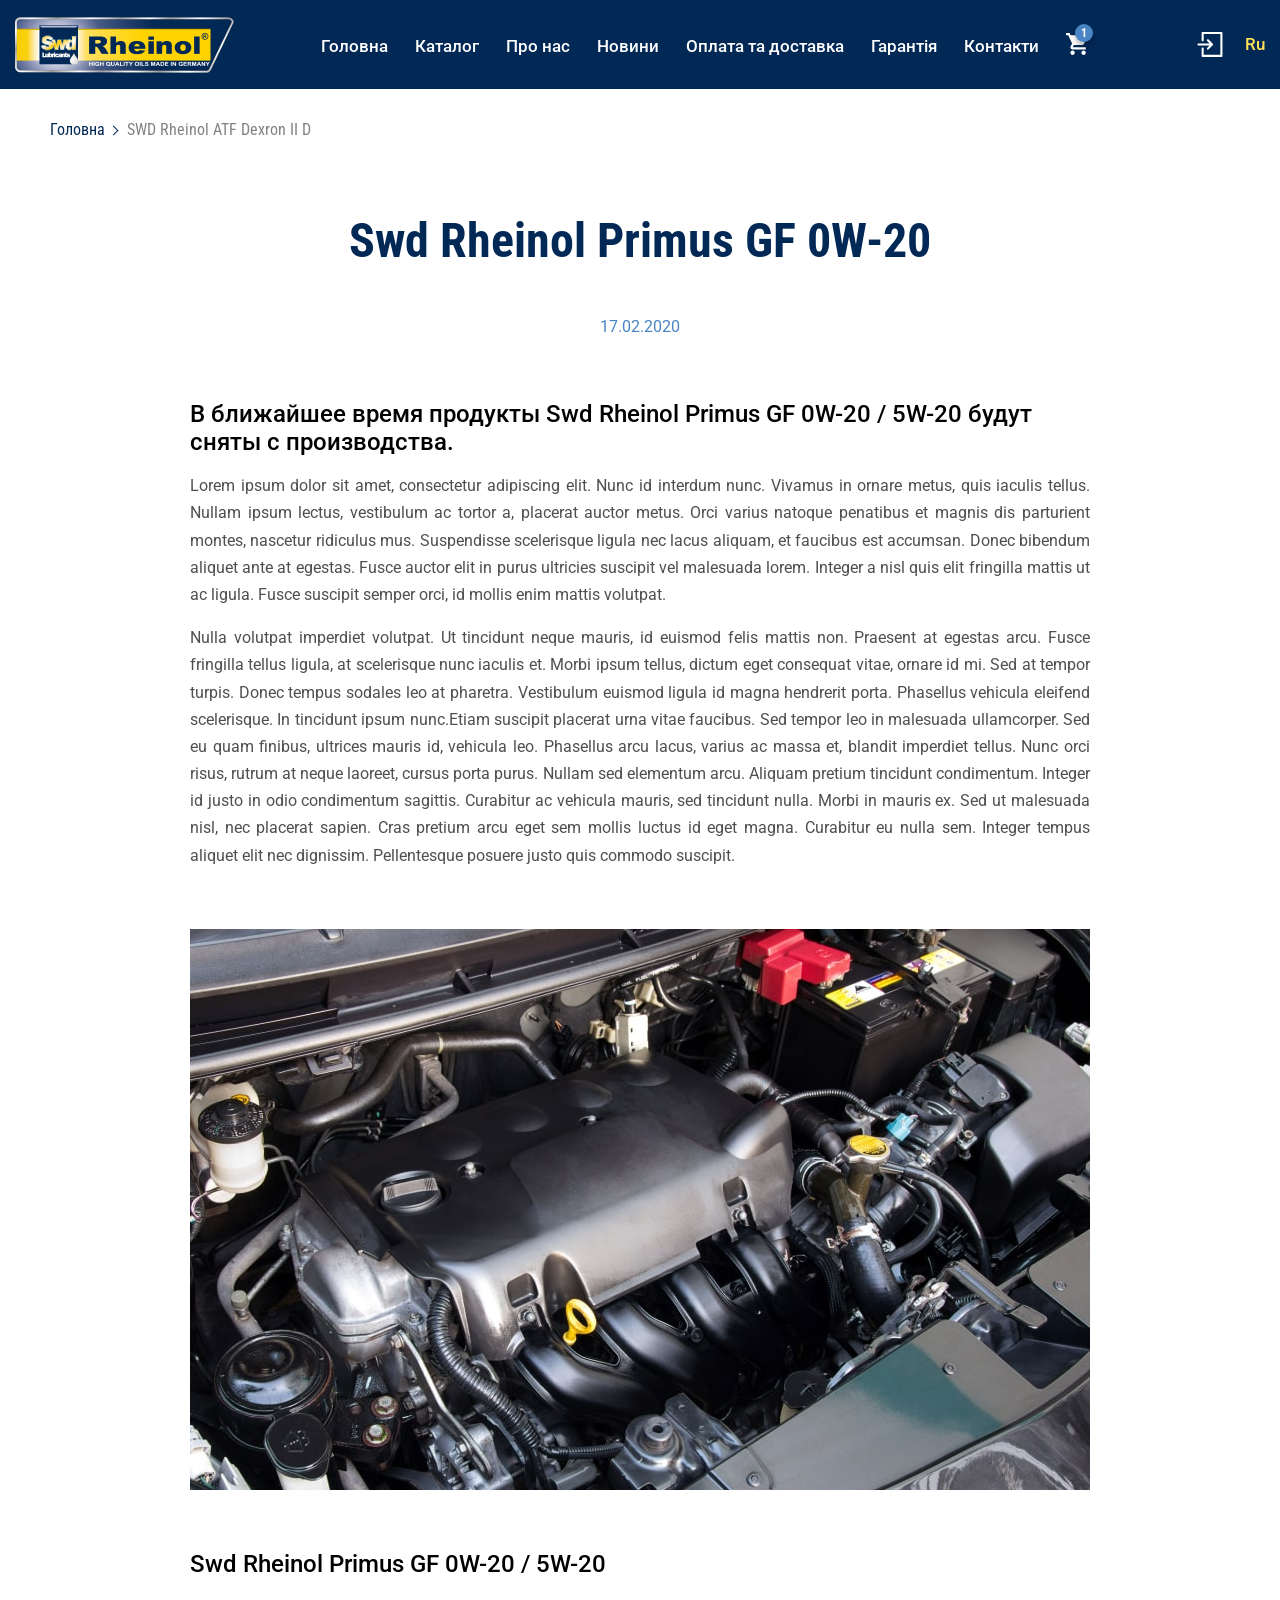
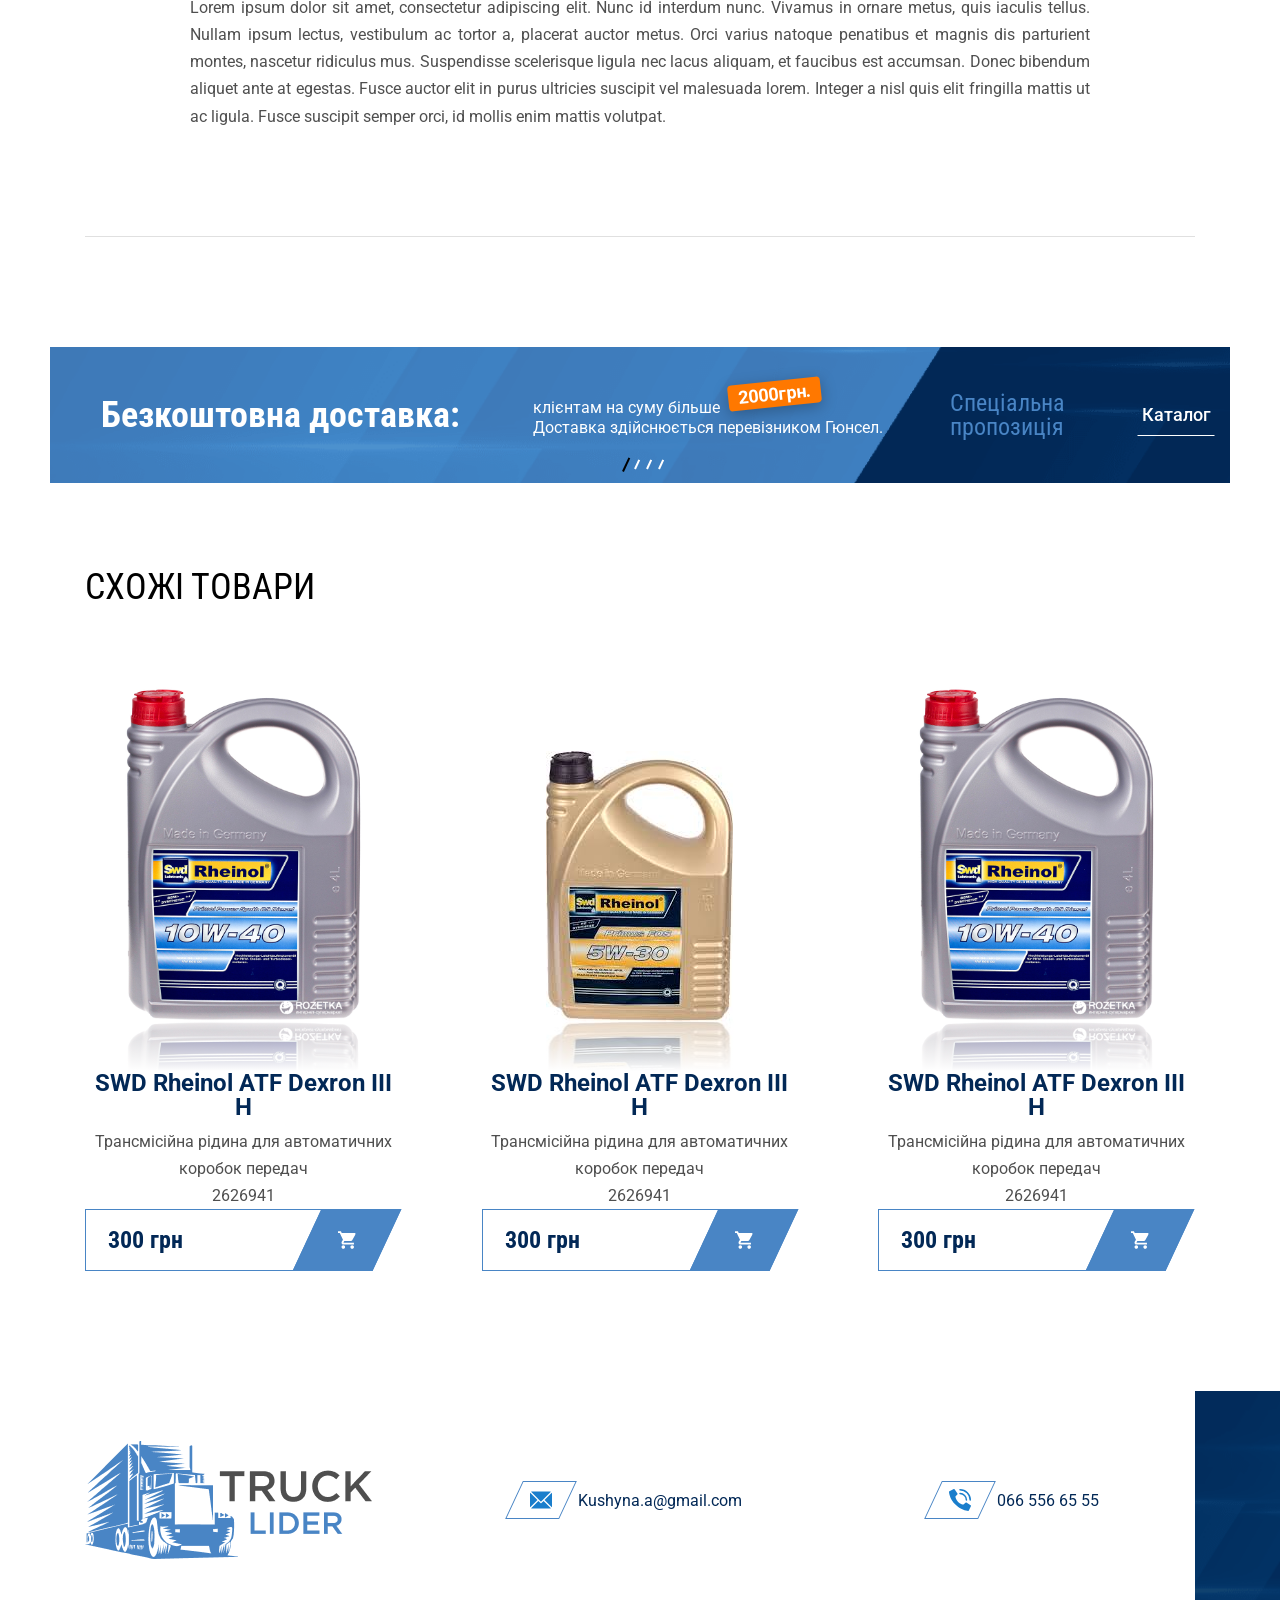
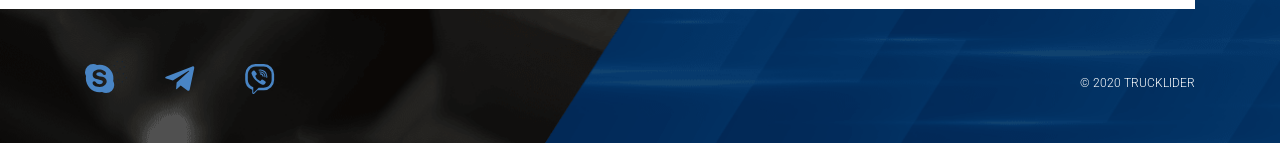
==== commit cc08f958: "fix" ====
--- a/article.html
+++ b/article.html
@@ -470,6 +470,7 @@
                 <div class="product-info">
                   <h3 class="product-title">SWD Rheinol ATF Dexron III H</h3>
                   <p class="product-description">Трансмісійна рідина для автоматичних коробок передач</p>
+                  <span class="product-id">2626941</span>
                 </div>
             
                 <!-- To card and details page -->
@@ -500,6 +501,7 @@
                 <div class="product-info">
                   <h3 class="product-title">SWD Rheinol ATF Dexron III H</h3>
                   <p class="product-description">Трансмісійна рідина для автоматичних коробок передач</p>
+                  <span class="product-id">2626941</span>
                 </div>
             
                 <!-- To card and details page -->
@@ -530,6 +532,7 @@
                 <div class="product-info">
                   <h3 class="product-title">SWD Rheinol ATF Dexron III H</h3>
                   <p class="product-description">Трансмісійна рідина для автоматичних коробок передач</p>
+                  <span class="product-id">2626941</span>
                 </div>
             
                 <!-- To card and details page -->
--- a/main.css
+++ b/main.css
@@ -11,5 +11,5 @@
  * Copyright 2011-2018 The Bootstrap Authors
  * Copyright 2011-2018 Twitter, Inc.
  * Licensed under MIT (https://github.com/twbs/bootstrap/blob/master/LICENSE)
- */@-ms-viewport{width:device-width}html{-webkit-box-sizing:border-box;box-sizing:border-box;-ms-overflow-style:scrollbar}*,*::before,*::after{-webkit-box-sizing:inherit;box-sizing:inherit}.container{width:100%;padding-right:15px;padding-left:15px;margin-right:auto;margin-left:auto}@media (min-width: 576px){.container{max-width:540px}}@media (min-width: 768px){.container{max-width:720px}}@media (min-width: 992px){.container{max-width:960px}}@media (min-width: 1200px){.container{max-width:1140px}}@media (min-width: 1440px){.container{max-width:1400px}}@media (min-width: 1600px){.container{max-width:1580px}}.container-fluid{width:100%;padding-right:15px;padding-left:15px;margin-right:auto;margin-left:auto}.row{display:-webkit-box;display:-ms-flexbox;display:flex;-ms-flex-wrap:wrap;flex-wrap:wrap;margin-right:-15px;margin-left:-15px}.no-gutters{margin-right:0;margin-left:0}.no-gutters>.col,.no-gutters>[class*="col-"]{padding-right:0;padding-left:0}.col-1,.col-2,.col-3,.col-4,.col-5,.col-6,.col-7,.col-8,.col-9,.col-10,.col-11,.col-12,.col,.col-auto,.col-sm-1,.col-sm-2,.col-sm-3,.col-sm-4,.col-sm-5,.col-sm-6,.col-sm-7,.col-sm-8,.col-sm-9,.col-sm-10,.col-sm-11,.col-sm-12,.col-sm,.col-sm-auto,.col-md-1,.col-md-2,.col-md-3,.col-md-4,.col-md-5,.col-md-6,.col-md-7,.col-md-8,.col-md-9,.col-md-10,.col-md-11,.col-md-12,.col-md,.col-md-auto,.col-lg-1,.col-lg-2,.col-lg-3,.col-lg-4,.col-lg-5,.col-lg-6,.col-lg-7,.col-lg-8,.col-lg-9,.col-lg-10,.col-lg-11,.col-lg-12,.col-lg,.col-lg-auto,.col-xl-1,.col-xl-2,.col-xl-3,.col-xl-4,.col-xl-5,.col-xl-6,.col-xl-7,.col-xl-8,.col-xl-9,.col-xl-10,.col-xl-11,.col-xl-12,.col-xl,.col-xl-auto,.col-xxl-1,.col-xxl-2,.col-xxl-3,.col-xxl-4,.col-xxl-5,.col-xxl-6,.col-xxl-7,.col-xxl-8,.col-xxl-9,.col-xxl-10,.col-xxl-11,.col-xxl-12,.col-xxl,.col-xxl-auto,.col-fh-1,.col-fh-2,.col-fh-3,.col-fh-4,.col-fh-5,.col-fh-6,.col-fh-7,.col-fh-8,.col-fh-9,.col-fh-10,.col-fh-11,.col-fh-12,.col-fh,.col-fh-auto{position:relative;width:100%;min-height:1px;padding-right:15px;padding-left:15px}.col{-ms-flex-preferred-size:0;flex-basis:0;-webkit-box-flex:1;-ms-flex-positive:1;flex-grow:1;max-width:100%}.col-auto{-webkit-box-flex:0;-ms-flex:0 0 auto;flex:0 0 auto;width:auto;max-width:none}.col-1{-webkit-box-flex:0;-ms-flex:0 0 8.33333%;flex:0 0 8.33333%;max-width:8.33333%}.col-2{-webkit-box-flex:0;-ms-flex:0 0 16.66667%;flex:0 0 16.66667%;max-width:16.66667%}.col-3{-webkit-box-flex:0;-ms-flex:0 0 25%;flex:0 0 25%;max-width:25%}.col-4{-webkit-box-flex:0;-ms-flex:0 0 33.33333%;flex:0 0 33.33333%;max-width:33.33333%}.col-5{-webkit-box-flex:0;-ms-flex:0 0 41.66667%;flex:0 0 41.66667%;max-width:41.66667%}.col-6{-webkit-box-flex:0;-ms-flex:0 0 50%;flex:0 0 50%;max-width:50%}.col-7{-webkit-box-flex:0;-ms-flex:0 0 58.33333%;flex:0 0 58.33333%;max-width:58.33333%}.col-8{-webkit-box-flex:0;-ms-flex:0 0 66.66667%;flex:0 0 66.66667%;max-width:66.66667%}.col-9{-webkit-box-flex:0;-ms-flex:0 0 75%;flex:0 0 75%;max-width:75%}.col-10{-webkit-box-flex:0;-ms-flex:0 0 83.33333%;flex:0 0 83.33333%;max-width:83.33333%}.col-11{-webkit-box-flex:0;-ms-flex:0 0 91.66667%;flex:0 0 91.66667%;max-width:91.66667%}.col-12{-webkit-box-flex:0;-ms-flex:0 0 100%;flex:0 0 100%;max-width:100%}.order-first{-webkit-box-ordinal-group:0;-ms-flex-order:-1;order:-1}.order-last{-webkit-box-ordinal-group:14;-ms-flex-order:13;order:13}.order-0{-webkit-box-ordinal-group:1;-ms-flex-order:0;order:0}.order-1{-webkit-box-ordinal-group:2;-ms-flex-order:1;order:1}.order-2{-webkit-box-ordinal-group:3;-ms-flex-order:2;order:2}.order-3{-webkit-box-ordinal-group:4;-ms-flex-order:3;order:3}.order-4{-webkit-box-ordinal-group:5;-ms-flex-order:4;order:4}.order-5{-webkit-box-ordinal-group:6;-ms-flex-order:5;order:5}.order-6{-webkit-box-ordinal-group:7;-ms-flex-order:6;order:6}.order-7{-webkit-box-ordinal-group:8;-ms-flex-order:7;order:7}.order-8{-webkit-box-ordinal-group:9;-ms-flex-order:8;order:8}.order-9{-webkit-box-ordinal-group:10;-ms-flex-order:9;order:9}.order-10{-webkit-box-ordinal-group:11;-ms-flex-order:10;order:10}.order-11{-webkit-box-ordinal-group:12;-ms-flex-order:11;order:11}.order-12{-webkit-box-ordinal-group:13;-ms-flex-order:12;order:12}.offset-1{margin-left:8.33333%}.offset-2{margin-left:16.66667%}.offset-3{margin-left:25%}.offset-4{margin-left:33.33333%}.offset-5{margin-left:41.66667%}.offset-6{margin-left:50%}.offset-7{margin-left:58.33333%}.offset-8{margin-left:66.66667%}.offset-9{margin-left:75%}.offset-10{margin-left:83.33333%}.offset-11{margin-left:91.66667%}@media (min-width: 576px){.col-sm{-ms-flex-preferred-size:0;flex-basis:0;-webkit-box-flex:1;-ms-flex-positive:1;flex-grow:1;max-width:100%}.col-sm-auto{-webkit-box-flex:0;-ms-flex:0 0 auto;flex:0 0 auto;width:auto;max-width:none}.col-sm-1{-webkit-box-flex:0;-ms-flex:0 0 8.33333%;flex:0 0 8.33333%;max-width:8.33333%}.col-sm-2{-webkit-box-flex:0;-ms-flex:0 0 16.66667%;flex:0 0 16.66667%;max-width:16.66667%}.col-sm-3{-webkit-box-flex:0;-ms-flex:0 0 25%;flex:0 0 25%;max-width:25%}.col-sm-4{-webkit-box-flex:0;-ms-flex:0 0 33.33333%;flex:0 0 33.33333%;max-width:33.33333%}.col-sm-5{-webkit-box-flex:0;-ms-flex:0 0 41.66667%;flex:0 0 41.66667%;max-width:41.66667%}.col-sm-6{-webkit-box-flex:0;-ms-flex:0 0 50%;flex:0 0 50%;max-width:50%}.col-sm-7{-webkit-box-flex:0;-ms-flex:0 0 58.33333%;flex:0 0 58.33333%;max-width:58.33333%}.col-sm-8{-webkit-box-flex:0;-ms-flex:0 0 66.66667%;flex:0 0 66.66667%;max-width:66.66667%}.col-sm-9{-webkit-box-flex:0;-ms-flex:0 0 75%;flex:0 0 75%;max-width:75%}.col-sm-10{-webkit-box-flex:0;-ms-flex:0 0 83.33333%;flex:0 0 83.33333%;max-width:83.33333%}.col-sm-11{-webkit-box-flex:0;-ms-flex:0 0 91.66667%;flex:0 0 91.66667%;max-width:91.66667%}.col-sm-12{-webkit-box-flex:0;-ms-flex:0 0 100%;flex:0 0 100%;max-width:100%}.order-sm-first{-webkit-box-ordinal-group:0;-ms-flex-order:-1;order:-1}.order-sm-last{-webkit-box-ordinal-group:14;-ms-flex-order:13;order:13}.order-sm-0{-webkit-box-ordinal-group:1;-ms-flex-order:0;order:0}.order-sm-1{-webkit-box-ordinal-group:2;-ms-flex-order:1;order:1}.order-sm-2{-webkit-box-ordinal-group:3;-ms-flex-order:2;order:2}.order-sm-3{-webkit-box-ordinal-group:4;-ms-flex-order:3;order:3}.order-sm-4{-webkit-box-ordinal-group:5;-ms-flex-order:4;order:4}.order-sm-5{-webkit-box-ordinal-group:6;-ms-flex-order:5;order:5}.order-sm-6{-webkit-box-ordinal-group:7;-ms-flex-order:6;order:6}.order-sm-7{-webkit-box-ordinal-group:8;-ms-flex-order:7;order:7}.order-sm-8{-webkit-box-ordinal-group:9;-ms-flex-order:8;order:8}.order-sm-9{-webkit-box-ordinal-group:10;-ms-flex-order:9;order:9}.order-sm-10{-webkit-box-ordinal-group:11;-ms-flex-order:10;order:10}.order-sm-11{-webkit-box-ordinal-group:12;-ms-flex-order:11;order:11}.order-sm-12{-webkit-box-ordinal-group:13;-ms-flex-order:12;order:12}.offset-sm-0{margin-left:0}.offset-sm-1{margin-left:8.33333%}.offset-sm-2{margin-left:16.66667%}.offset-sm-3{margin-left:25%}.offset-sm-4{margin-left:33.33333%}.offset-sm-5{margin-left:41.66667%}.offset-sm-6{margin-left:50%}.offset-sm-7{margin-left:58.33333%}.offset-sm-8{margin-left:66.66667%}.offset-sm-9{margin-left:75%}.offset-sm-10{margin-left:83.33333%}.offset-sm-11{margin-left:91.66667%}}@media (min-width: 768px){.col-md{-ms-flex-preferred-size:0;flex-basis:0;-webkit-box-flex:1;-ms-flex-positive:1;flex-grow:1;max-width:100%}.col-md-auto{-webkit-box-flex:0;-ms-flex:0 0 auto;flex:0 0 auto;width:auto;max-width:none}.col-md-1{-webkit-box-flex:0;-ms-flex:0 0 8.33333%;flex:0 0 8.33333%;max-width:8.33333%}.col-md-2{-webkit-box-flex:0;-ms-flex:0 0 16.66667%;flex:0 0 16.66667%;max-width:16.66667%}.col-md-3{-webkit-box-flex:0;-ms-flex:0 0 25%;flex:0 0 25%;max-width:25%}.col-md-4{-webkit-box-flex:0;-ms-flex:0 0 33.33333%;flex:0 0 33.33333%;max-width:33.33333%}.col-md-5{-webkit-box-flex:0;-ms-flex:0 0 41.66667%;flex:0 0 41.66667%;max-width:41.66667%}.col-md-6{-webkit-box-flex:0;-ms-flex:0 0 50%;flex:0 0 50%;max-width:50%}.col-md-7{-webkit-box-flex:0;-ms-flex:0 0 58.33333%;flex:0 0 58.33333%;max-width:58.33333%}.col-md-8{-webkit-box-flex:0;-ms-flex:0 0 66.66667%;flex:0 0 66.66667%;max-width:66.66667%}.col-md-9{-webkit-box-flex:0;-ms-flex:0 0 75%;flex:0 0 75%;max-width:75%}.col-md-10{-webkit-box-flex:0;-ms-flex:0 0 83.33333%;flex:0 0 83.33333%;max-width:83.33333%}.col-md-11{-webkit-box-flex:0;-ms-flex:0 0 91.66667%;flex:0 0 91.66667%;max-width:91.66667%}.col-md-12{-webkit-box-flex:0;-ms-flex:0 0 100%;flex:0 0 100%;max-width:100%}.order-md-first{-webkit-box-ordinal-group:0;-ms-flex-order:-1;order:-1}.order-md-last{-webkit-box-ordinal-group:14;-ms-flex-order:13;order:13}.order-md-0{-webkit-box-ordinal-group:1;-ms-flex-order:0;order:0}.order-md-1{-webkit-box-ordinal-group:2;-ms-flex-order:1;order:1}.order-md-2{-webkit-box-ordinal-group:3;-ms-flex-order:2;order:2}.order-md-3{-webkit-box-ordinal-group:4;-ms-flex-order:3;order:3}.order-md-4{-webkit-box-ordinal-group:5;-ms-flex-order:4;order:4}.order-md-5{-webkit-box-ordinal-group:6;-ms-flex-order:5;order:5}.order-md-6{-webkit-box-ordinal-group:7;-ms-flex-order:6;order:6}.order-md-7{-webkit-box-ordinal-group:8;-ms-flex-order:7;order:7}.order-md-8{-webkit-box-ordinal-group:9;-ms-flex-order:8;order:8}.order-md-9{-webkit-box-ordinal-group:10;-ms-flex-order:9;order:9}.order-md-10{-webkit-box-ordinal-group:11;-ms-flex-order:10;order:10}.order-md-11{-webkit-box-ordinal-group:12;-ms-flex-order:11;order:11}.order-md-12{-webkit-box-ordinal-group:13;-ms-flex-order:12;order:12}.offset-md-0{margin-left:0}.offset-md-1{margin-left:8.33333%}.offset-md-2{margin-left:16.66667%}.offset-md-3{margin-left:25%}.offset-md-4{margin-left:33.33333%}.offset-md-5{margin-left:41.66667%}.offset-md-6{margin-left:50%}.offset-md-7{margin-left:58.33333%}.offset-md-8{margin-left:66.66667%}.offset-md-9{margin-left:75%}.offset-md-10{margin-left:83.33333%}.offset-md-11{margin-left:91.66667%}}@media (min-width: 992px){.col-lg{-ms-flex-preferred-size:0;flex-basis:0;-webkit-box-flex:1;-ms-flex-positive:1;flex-grow:1;max-width:100%}.col-lg-auto{-webkit-box-flex:0;-ms-flex:0 0 auto;flex:0 0 auto;width:auto;max-width:none}.col-lg-1{-webkit-box-flex:0;-ms-flex:0 0 8.33333%;flex:0 0 8.33333%;max-width:8.33333%}.col-lg-2{-webkit-box-flex:0;-ms-flex:0 0 16.66667%;flex:0 0 16.66667%;max-width:16.66667%}.col-lg-3{-webkit-box-flex:0;-ms-flex:0 0 25%;flex:0 0 25%;max-width:25%}.col-lg-4{-webkit-box-flex:0;-ms-flex:0 0 33.33333%;flex:0 0 33.33333%;max-width:33.33333%}.col-lg-5{-webkit-box-flex:0;-ms-flex:0 0 41.66667%;flex:0 0 41.66667%;max-width:41.66667%}.col-lg-6{-webkit-box-flex:0;-ms-flex:0 0 50%;flex:0 0 50%;max-width:50%}.col-lg-7{-webkit-box-flex:0;-ms-flex:0 0 58.33333%;flex:0 0 58.33333%;max-width:58.33333%}.col-lg-8{-webkit-box-flex:0;-ms-flex:0 0 66.66667%;flex:0 0 66.66667%;max-width:66.66667%}.col-lg-9{-webkit-box-flex:0;-ms-flex:0 0 75%;flex:0 0 75%;max-width:75%}.col-lg-10{-webkit-box-flex:0;-ms-flex:0 0 83.33333%;flex:0 0 83.33333%;max-width:83.33333%}.col-lg-11{-webkit-box-flex:0;-ms-flex:0 0 91.66667%;flex:0 0 91.66667%;max-width:91.66667%}.col-lg-12{-webkit-box-flex:0;-ms-flex:0 0 100%;flex:0 0 100%;max-width:100%}.order-lg-first{-webkit-box-ordinal-group:0;-ms-flex-order:-1;order:-1}.order-lg-last{-webkit-box-ordinal-group:14;-ms-flex-order:13;order:13}.order-lg-0{-webkit-box-ordinal-group:1;-ms-flex-order:0;order:0}.order-lg-1{-webkit-box-ordinal-group:2;-ms-flex-order:1;order:1}.order-lg-2{-webkit-box-ordinal-group:3;-ms-flex-order:2;order:2}.order-lg-3{-webkit-box-ordinal-group:4;-ms-flex-order:3;order:3}.order-lg-4{-webkit-box-ordinal-group:5;-ms-flex-order:4;order:4}.order-lg-5{-webkit-box-ordinal-group:6;-ms-flex-order:5;order:5}.order-lg-6{-webkit-box-ordinal-group:7;-ms-flex-order:6;order:6}.order-lg-7{-webkit-box-ordinal-group:8;-ms-flex-order:7;order:7}.order-lg-8{-webkit-box-ordinal-group:9;-ms-flex-order:8;order:8}.order-lg-9{-webkit-box-ordinal-group:10;-ms-flex-order:9;order:9}.order-lg-10{-webkit-box-ordinal-group:11;-ms-flex-order:10;order:10}.order-lg-11{-webkit-box-ordinal-group:12;-ms-flex-order:11;order:11}.order-lg-12{-webkit-box-ordinal-group:13;-ms-flex-order:12;order:12}.offset-lg-0{margin-left:0}.offset-lg-1{margin-left:8.33333%}.offset-lg-2{margin-left:16.66667%}.offset-lg-3{margin-left:25%}.offset-lg-4{margin-left:33.33333%}.offset-lg-5{margin-left:41.66667%}.offset-lg-6{margin-left:50%}.offset-lg-7{margin-left:58.33333%}.offset-lg-8{margin-left:66.66667%}.offset-lg-9{margin-left:75%}.offset-lg-10{margin-left:83.33333%}.offset-lg-11{margin-left:91.66667%}}@media (min-width: 1200px){.col-xl{-ms-flex-preferred-size:0;flex-basis:0;-webkit-box-flex:1;-ms-flex-positive:1;flex-grow:1;max-width:100%}.col-xl-auto{-webkit-box-flex:0;-ms-flex:0 0 auto;flex:0 0 auto;width:auto;max-width:none}.col-xl-1{-webkit-box-flex:0;-ms-flex:0 0 8.33333%;flex:0 0 8.33333%;max-width:8.33333%}.col-xl-2{-webkit-box-flex:0;-ms-flex:0 0 16.66667%;flex:0 0 16.66667%;max-width:16.66667%}.col-xl-3{-webkit-box-flex:0;-ms-flex:0 0 25%;flex:0 0 25%;max-width:25%}.col-xl-4{-webkit-box-flex:0;-ms-flex:0 0 33.33333%;flex:0 0 33.33333%;max-width:33.33333%}.col-xl-5{-webkit-box-flex:0;-ms-flex:0 0 41.66667%;flex:0 0 41.66667%;max-width:41.66667%}.col-xl-6{-webkit-box-flex:0;-ms-flex:0 0 50%;flex:0 0 50%;max-width:50%}.col-xl-7{-webkit-box-flex:0;-ms-flex:0 0 58.33333%;flex:0 0 58.33333%;max-width:58.33333%}.col-xl-8{-webkit-box-flex:0;-ms-flex:0 0 66.66667%;flex:0 0 66.66667%;max-width:66.66667%}.col-xl-9{-webkit-box-flex:0;-ms-flex:0 0 75%;flex:0 0 75%;max-width:75%}.col-xl-10{-webkit-box-flex:0;-ms-flex:0 0 83.33333%;flex:0 0 83.33333%;max-width:83.33333%}.col-xl-11{-webkit-box-flex:0;-ms-flex:0 0 91.66667%;flex:0 0 91.66667%;max-width:91.66667%}.col-xl-12{-webkit-box-flex:0;-ms-flex:0 0 100%;flex:0 0 100%;max-width:100%}.order-xl-first{-webkit-box-ordinal-group:0;-ms-flex-order:-1;order:-1}.order-xl-last{-webkit-box-ordinal-group:14;-ms-flex-order:13;order:13}.order-xl-0{-webkit-box-ordinal-group:1;-ms-flex-order:0;order:0}.order-xl-1{-webkit-box-ordinal-group:2;-ms-flex-order:1;order:1}.order-xl-2{-webkit-box-ordinal-group:3;-ms-flex-order:2;order:2}.order-xl-3{-webkit-box-ordinal-group:4;-ms-flex-order:3;order:3}.order-xl-4{-webkit-box-ordinal-group:5;-ms-flex-order:4;order:4}.order-xl-5{-webkit-box-ordinal-group:6;-ms-flex-order:5;order:5}.order-xl-6{-webkit-box-ordinal-group:7;-ms-flex-order:6;order:6}.order-xl-7{-webkit-box-ordinal-group:8;-ms-flex-order:7;order:7}.order-xl-8{-webkit-box-ordinal-group:9;-ms-flex-order:8;order:8}.order-xl-9{-webkit-box-ordinal-group:10;-ms-flex-order:9;order:9}.order-xl-10{-webkit-box-ordinal-group:11;-ms-flex-order:10;order:10}.order-xl-11{-webkit-box-ordinal-group:12;-ms-flex-order:11;order:11}.order-xl-12{-webkit-box-ordinal-group:13;-ms-flex-order:12;order:12}.offset-xl-0{margin-left:0}.offset-xl-1{margin-left:8.33333%}.offset-xl-2{margin-left:16.66667%}.offset-xl-3{margin-left:25%}.offset-xl-4{margin-left:33.33333%}.offset-xl-5{margin-left:41.66667%}.offset-xl-6{margin-left:50%}.offset-xl-7{margin-left:58.33333%}.offset-xl-8{margin-left:66.66667%}.offset-xl-9{margin-left:75%}.offset-xl-10{margin-left:83.33333%}.offset-xl-11{margin-left:91.66667%}}@media (min-width: 1440px){.col-xxl{-ms-flex-preferred-size:0;flex-basis:0;-webkit-box-flex:1;-ms-flex-positive:1;flex-grow:1;max-width:100%}.col-xxl-auto{-webkit-box-flex:0;-ms-flex:0 0 auto;flex:0 0 auto;width:auto;max-width:none}.col-xxl-1{-webkit-box-flex:0;-ms-flex:0 0 8.33333%;flex:0 0 8.33333%;max-width:8.33333%}.col-xxl-2{-webkit-box-flex:0;-ms-flex:0 0 16.66667%;flex:0 0 16.66667%;max-width:16.66667%}.col-xxl-3{-webkit-box-flex:0;-ms-flex:0 0 25%;flex:0 0 25%;max-width:25%}.col-xxl-4{-webkit-box-flex:0;-ms-flex:0 0 33.33333%;flex:0 0 33.33333%;max-width:33.33333%}.col-xxl-5{-webkit-box-flex:0;-ms-flex:0 0 41.66667%;flex:0 0 41.66667%;max-width:41.66667%}.col-xxl-6{-webkit-box-flex:0;-ms-flex:0 0 50%;flex:0 0 50%;max-width:50%}.col-xxl-7{-webkit-box-flex:0;-ms-flex:0 0 58.33333%;flex:0 0 58.33333%;max-width:58.33333%}.col-xxl-8{-webkit-box-flex:0;-ms-flex:0 0 66.66667%;flex:0 0 66.66667%;max-width:66.66667%}.col-xxl-9{-webkit-box-flex:0;-ms-flex:0 0 75%;flex:0 0 75%;max-width:75%}.col-xxl-10{-webkit-box-flex:0;-ms-flex:0 0 83.33333%;flex:0 0 83.33333%;max-width:83.33333%}.col-xxl-11{-webkit-box-flex:0;-ms-flex:0 0 91.66667%;flex:0 0 91.66667%;max-width:91.66667%}.col-xxl-12{-webkit-box-flex:0;-ms-flex:0 0 100%;flex:0 0 100%;max-width:100%}.order-xxl-first{-webkit-box-ordinal-group:0;-ms-flex-order:-1;order:-1}.order-xxl-last{-webkit-box-ordinal-group:14;-ms-flex-order:13;order:13}.order-xxl-0{-webkit-box-ordinal-group:1;-ms-flex-order:0;order:0}.order-xxl-1{-webkit-box-ordinal-group:2;-ms-flex-order:1;order:1}.order-xxl-2{-webkit-box-ordinal-group:3;-ms-flex-order:2;order:2}.order-xxl-3{-webkit-box-ordinal-group:4;-ms-flex-order:3;order:3}.order-xxl-4{-webkit-box-ordinal-group:5;-ms-flex-order:4;order:4}.order-xxl-5{-webkit-box-ordinal-group:6;-ms-flex-order:5;order:5}.order-xxl-6{-webkit-box-ordinal-group:7;-ms-flex-order:6;order:6}.order-xxl-7{-webkit-box-ordinal-group:8;-ms-flex-order:7;order:7}.order-xxl-8{-webkit-box-ordinal-group:9;-ms-flex-order:8;order:8}.order-xxl-9{-webkit-box-ordinal-group:10;-ms-flex-order:9;order:9}.order-xxl-10{-webkit-box-ordinal-group:11;-ms-flex-order:10;order:10}.order-xxl-11{-webkit-box-ordinal-group:12;-ms-flex-order:11;order:11}.order-xxl-12{-webkit-box-ordinal-group:13;-ms-flex-order:12;order:12}.offset-xxl-0{margin-left:0}.offset-xxl-1{margin-left:8.33333%}.offset-xxl-2{margin-left:16.66667%}.offset-xxl-3{margin-left:25%}.offset-xxl-4{margin-left:33.33333%}.offset-xxl-5{margin-left:41.66667%}.offset-xxl-6{margin-left:50%}.offset-xxl-7{margin-left:58.33333%}.offset-xxl-8{margin-left:66.66667%}.offset-xxl-9{margin-left:75%}.offset-xxl-10{margin-left:83.33333%}.offset-xxl-11{margin-left:91.66667%}}@media (min-width: 1600px){.col-fh{-ms-flex-preferred-size:0;flex-basis:0;-webkit-box-flex:1;-ms-flex-positive:1;flex-grow:1;max-width:100%}.col-fh-auto{-webkit-box-flex:0;-ms-flex:0 0 auto;flex:0 0 auto;width:auto;max-width:none}.col-fh-1{-webkit-box-flex:0;-ms-flex:0 0 8.33333%;flex:0 0 8.33333%;max-width:8.33333%}.col-fh-2{-webkit-box-flex:0;-ms-flex:0 0 16.66667%;flex:0 0 16.66667%;max-width:16.66667%}.col-fh-3{-webkit-box-flex:0;-ms-flex:0 0 25%;flex:0 0 25%;max-width:25%}.col-fh-4{-webkit-box-flex:0;-ms-flex:0 0 33.33333%;flex:0 0 33.33333%;max-width:33.33333%}.col-fh-5{-webkit-box-flex:0;-ms-flex:0 0 41.66667%;flex:0 0 41.66667%;max-width:41.66667%}.col-fh-6{-webkit-box-flex:0;-ms-flex:0 0 50%;flex:0 0 50%;max-width:50%}.col-fh-7{-webkit-box-flex:0;-ms-flex:0 0 58.33333%;flex:0 0 58.33333%;max-width:58.33333%}.col-fh-8{-webkit-box-flex:0;-ms-flex:0 0 66.66667%;flex:0 0 66.66667%;max-width:66.66667%}.col-fh-9{-webkit-box-flex:0;-ms-flex:0 0 75%;flex:0 0 75%;max-width:75%}.col-fh-10{-webkit-box-flex:0;-ms-flex:0 0 83.33333%;flex:0 0 83.33333%;max-width:83.33333%}.col-fh-11{-webkit-box-flex:0;-ms-flex:0 0 91.66667%;flex:0 0 91.66667%;max-width:91.66667%}.col-fh-12{-webkit-box-flex:0;-ms-flex:0 0 100%;flex:0 0 100%;max-width:100%}.order-fh-first{-webkit-box-ordinal-group:0;-ms-flex-order:-1;order:-1}.order-fh-last{-webkit-box-ordinal-group:14;-ms-flex-order:13;order:13}.order-fh-0{-webkit-box-ordinal-group:1;-ms-flex-order:0;order:0}.order-fh-1{-webkit-box-ordinal-group:2;-ms-flex-order:1;order:1}.order-fh-2{-webkit-box-ordinal-group:3;-ms-flex-order:2;order:2}.order-fh-3{-webkit-box-ordinal-group:4;-ms-flex-order:3;order:3}.order-fh-4{-webkit-box-ordinal-group:5;-ms-flex-order:4;order:4}.order-fh-5{-webkit-box-ordinal-group:6;-ms-flex-order:5;order:5}.order-fh-6{-webkit-box-ordinal-group:7;-ms-flex-order:6;order:6}.order-fh-7{-webkit-box-ordinal-group:8;-ms-flex-order:7;order:7}.order-fh-8{-webkit-box-ordinal-group:9;-ms-flex-order:8;order:8}.order-fh-9{-webkit-box-ordinal-group:10;-ms-flex-order:9;order:9}.order-fh-10{-webkit-box-ordinal-group:11;-ms-flex-order:10;order:10}.order-fh-11{-webkit-box-ordinal-group:12;-ms-flex-order:11;order:11}.order-fh-12{-webkit-box-ordinal-group:13;-ms-flex-order:12;order:12}.offset-fh-0{margin-left:0}.offset-fh-1{margin-left:8.33333%}.offset-fh-2{margin-left:16.66667%}.offset-fh-3{margin-left:25%}.offset-fh-4{margin-left:33.33333%}.offset-fh-5{margin-left:41.66667%}.offset-fh-6{margin-left:50%}.offset-fh-7{margin-left:58.33333%}.offset-fh-8{margin-left:66.66667%}.offset-fh-9{margin-left:75%}.offset-fh-10{margin-left:83.33333%}.offset-fh-11{margin-left:91.66667%}}.d-none{display:none !important}.d-inline{display:inline !important}.d-inline-block{display:inline-block !important}.d-block{display:block !important}.d-table{display:table !important}.d-table-row{display:table-row !important}.d-table-cell{display:table-cell !important}.d-flex{display:-webkit-box !important;display:-ms-flexbox !important;display:flex !important}.d-inline-flex{display:-webkit-inline-box !important;display:-ms-inline-flexbox !important;display:inline-flex !important}@media (min-width: 576px){.d-sm-none{display:none !important}.d-sm-inline{display:inline !important}.d-sm-inline-block{display:inline-block !important}.d-sm-block{display:block !important}.d-sm-table{display:table !important}.d-sm-table-row{display:table-row !important}.d-sm-table-cell{display:table-cell !important}.d-sm-flex{display:-webkit-box !important;display:-ms-flexbox !important;display:flex !important}.d-sm-inline-flex{display:-webkit-inline-box !important;display:-ms-inline-flexbox !important;display:inline-flex !important}}@media (min-width: 768px){.d-md-none{display:none !important}.d-md-inline{display:inline !important}.d-md-inline-block{display:inline-block !important}.d-md-block{display:block !important}.d-md-table{display:table !important}.d-md-table-row{display:table-row !important}.d-md-table-cell{display:table-cell !important}.d-md-flex{display:-webkit-box !important;display:-ms-flexbox !important;display:flex !important}.d-md-inline-flex{display:-webkit-inline-box !important;display:-ms-inline-flexbox !important;display:inline-flex !important}}@media (min-width: 992px){.d-lg-none{display:none !important}.d-lg-inline{display:inline !important}.d-lg-inline-block{display:inline-block !important}.d-lg-block{display:block !important}.d-lg-table{display:table !important}.d-lg-table-row{display:table-row !important}.d-lg-table-cell{display:table-cell !important}.d-lg-flex{display:-webkit-box !important;display:-ms-flexbox !important;display:flex !important}.d-lg-inline-flex{display:-webkit-inline-box !important;display:-ms-inline-flexbox !important;display:inline-flex !important}}@media (min-width: 1200px){.d-xl-none{display:none !important}.d-xl-inline{display:inline !important}.d-xl-inline-block{display:inline-block !important}.d-xl-block{display:block !important}.d-xl-table{display:table !important}.d-xl-table-row{display:table-row !important}.d-xl-table-cell{display:table-cell !important}.d-xl-flex{display:-webkit-box !important;display:-ms-flexbox !important;display:flex !important}.d-xl-inline-flex{display:-webkit-inline-box !important;display:-ms-inline-flexbox !important;display:inline-flex !important}}@media (min-width: 1440px){.d-xxl-none{display:none !important}.d-xxl-inline{display:inline !important}.d-xxl-inline-block{display:inline-block !important}.d-xxl-block{display:block !important}.d-xxl-table{display:table !important}.d-xxl-table-row{display:table-row !important}.d-xxl-table-cell{display:table-cell !important}.d-xxl-flex{display:-webkit-box !important;display:-ms-flexbox !important;display:flex !important}.d-xxl-inline-flex{display:-webkit-inline-box !important;display:-ms-inline-flexbox !important;display:inline-flex !important}}@media (min-width: 1600px){.d-fh-none{display:none !important}.d-fh-inline{display:inline !important}.d-fh-inline-block{display:inline-block !important}.d-fh-block{display:block !important}.d-fh-table{display:table !important}.d-fh-table-row{display:table-row !important}.d-fh-table-cell{display:table-cell !important}.d-fh-flex{display:-webkit-box !important;display:-ms-flexbox !important;display:flex !important}.d-fh-inline-flex{display:-webkit-inline-box !important;display:-ms-inline-flexbox !important;display:inline-flex !important}}@media print{.d-print-none{display:none !important}.d-print-inline{display:inline !important}.d-print-inline-block{display:inline-block !important}.d-print-block{display:block !important}.d-print-table{display:table !important}.d-print-table-row{display:table-row !important}.d-print-table-cell{display:table-cell !important}.d-print-flex{display:-webkit-box !important;display:-ms-flexbox !important;display:flex !important}.d-print-inline-flex{display:-webkit-inline-box !important;display:-ms-inline-flexbox !important;display:inline-flex !important}}.flex-row{-webkit-box-orient:horizontal !important;-webkit-box-direction:normal !important;-ms-flex-direction:row !important;flex-direction:row !important}.flex-column{-webkit-box-orient:vertical !important;-webkit-box-direction:normal !important;-ms-flex-direction:column !important;flex-direction:column !important}.flex-row-reverse{-webkit-box-orient:horizontal !important;-webkit-box-direction:reverse !important;-ms-flex-direction:row-reverse !important;flex-direction:row-reverse !important}.flex-column-reverse{-webkit-box-orient:vertical !important;-webkit-box-direction:reverse !important;-ms-flex-direction:column-reverse !important;flex-direction:column-reverse !important}.flex-wrap{-ms-flex-wrap:wrap !important;flex-wrap:wrap !important}.flex-nowrap{-ms-flex-wrap:nowrap !important;flex-wrap:nowrap !important}.flex-wrap-reverse{-ms-flex-wrap:wrap-reverse !important;flex-wrap:wrap-reverse !important}.justify-content-start{-webkit-box-pack:start !important;-ms-flex-pack:start !important;justify-content:flex-start !important}.justify-content-end{-webkit-box-pack:end !important;-ms-flex-pack:end !important;justify-content:flex-end !important}.justify-content-center{-webkit-box-pack:center !important;-ms-flex-pack:center !important;justify-content:center !important}.justify-content-between{-webkit-box-pack:justify !important;-ms-flex-pack:justify !important;justify-content:space-between !important}.justify-content-around{-ms-flex-pack:distribute !important;justify-content:space-around !important}.align-items-start{-webkit-box-align:start !important;-ms-flex-align:start !important;align-items:flex-start !important}.align-items-end{-webkit-box-align:end !important;-ms-flex-align:end !important;align-items:flex-end !important}.align-items-center{-webkit-box-align:center !important;-ms-flex-align:center !important;align-items:center !important}.align-items-baseline{-webkit-box-align:baseline !important;-ms-flex-align:baseline !important;align-items:baseline !important}.align-items-stretch{-webkit-box-align:stretch !important;-ms-flex-align:stretch !important;align-items:stretch !important}.align-content-start{-ms-flex-line-pack:start !important;align-content:flex-start !important}.align-content-end{-ms-flex-line-pack:end !important;align-content:flex-end !important}.align-content-center{-ms-flex-line-pack:center !important;align-content:center !important}.align-content-between{-ms-flex-line-pack:justify !important;align-content:space-between !important}.align-content-around{-ms-flex-line-pack:distribute !important;align-content:space-around !important}.align-content-stretch{-ms-flex-line-pack:stretch !important;align-content:stretch !important}.align-self-auto{-ms-flex-item-align:auto !important;align-self:auto !important}.align-self-start{-ms-flex-item-align:start !important;align-self:flex-start !important}.align-self-end{-ms-flex-item-align:end !important;align-self:flex-end !important}.align-self-center{-ms-flex-item-align:center !important;align-self:center !important}.align-self-baseline{-ms-flex-item-align:baseline !important;align-self:baseline !important}.align-self-stretch{-ms-flex-item-align:stretch !important;align-self:stretch !important}@media (min-width: 576px){.flex-sm-row{-webkit-box-orient:horizontal !important;-webkit-box-direction:normal !important;-ms-flex-direction:row !important;flex-direction:row !important}.flex-sm-column{-webkit-box-orient:vertical !important;-webkit-box-direction:normal !important;-ms-flex-direction:column !important;flex-direction:column !important}.flex-sm-row-reverse{-webkit-box-orient:horizontal !important;-webkit-box-direction:reverse !important;-ms-flex-direction:row-reverse !important;flex-direction:row-reverse !important}.flex-sm-column-reverse{-webkit-box-orient:vertical !important;-webkit-box-direction:reverse !important;-ms-flex-direction:column-reverse !important;flex-direction:column-reverse !important}.flex-sm-wrap{-ms-flex-wrap:wrap !important;flex-wrap:wrap !important}.flex-sm-nowrap{-ms-flex-wrap:nowrap !important;flex-wrap:nowrap !important}.flex-sm-wrap-reverse{-ms-flex-wrap:wrap-reverse !important;flex-wrap:wrap-reverse !important}.justify-content-sm-start{-webkit-box-pack:start !important;-ms-flex-pack:start !important;justify-content:flex-start !important}.justify-content-sm-end{-webkit-box-pack:end !important;-ms-flex-pack:end !important;justify-content:flex-end !important}.justify-content-sm-center{-webkit-box-pack:center !important;-ms-flex-pack:center !important;justify-content:center !important}.justify-content-sm-between{-webkit-box-pack:justify !important;-ms-flex-pack:justify !important;justify-content:space-between !important}.justify-content-sm-around{-ms-flex-pack:distribute !important;justify-content:space-around !important}.align-items-sm-start{-webkit-box-align:start !important;-ms-flex-align:start !important;align-items:flex-start !important}.align-items-sm-end{-webkit-box-align:end !important;-ms-flex-align:end !important;align-items:flex-end !important}.align-items-sm-center{-webkit-box-align:center !important;-ms-flex-align:center !important;align-items:center !important}.align-items-sm-baseline{-webkit-box-align:baseline !important;-ms-flex-align:baseline !important;align-items:baseline !important}.align-items-sm-stretch{-webkit-box-align:stretch !important;-ms-flex-align:stretch !important;align-items:stretch !important}.align-content-sm-start{-ms-flex-line-pack:start !important;align-content:flex-start !important}.align-content-sm-end{-ms-flex-line-pack:end !important;align-content:flex-end !important}.align-content-sm-center{-ms-flex-line-pack:center !important;align-content:center !important}.align-content-sm-between{-ms-flex-line-pack:justify !important;align-content:space-between !important}.align-content-sm-around{-ms-flex-line-pack:distribute !important;align-content:space-around !important}.align-content-sm-stretch{-ms-flex-line-pack:stretch !important;align-content:stretch !important}.align-self-sm-auto{-ms-flex-item-align:auto !important;align-self:auto !important}.align-self-sm-start{-ms-flex-item-align:start !important;align-self:flex-start !important}.align-self-sm-end{-ms-flex-item-align:end !important;align-self:flex-end !important}.align-self-sm-center{-ms-flex-item-align:center !important;align-self:center !important}.align-self-sm-baseline{-ms-flex-item-align:baseline !important;align-self:baseline !important}.align-self-sm-stretch{-ms-flex-item-align:stretch !important;align-self:stretch !important}}@media (min-width: 768px){.flex-md-row{-webkit-box-orient:horizontal !important;-webkit-box-direction:normal !important;-ms-flex-direction:row !important;flex-direction:row !important}.flex-md-column{-webkit-box-orient:vertical !important;-webkit-box-direction:normal !important;-ms-flex-direction:column !important;flex-direction:column !important}.flex-md-row-reverse{-webkit-box-orient:horizontal !important;-webkit-box-direction:reverse !important;-ms-flex-direction:row-reverse !important;flex-direction:row-reverse !important}.flex-md-column-reverse{-webkit-box-orient:vertical !important;-webkit-box-direction:reverse !important;-ms-flex-direction:column-reverse !important;flex-direction:column-reverse !important}.flex-md-wrap{-ms-flex-wrap:wrap !important;flex-wrap:wrap !important}.flex-md-nowrap{-ms-flex-wrap:nowrap !important;flex-wrap:nowrap !important}.flex-md-wrap-reverse{-ms-flex-wrap:wrap-reverse !important;flex-wrap:wrap-reverse !important}.justify-content-md-start{-webkit-box-pack:start !important;-ms-flex-pack:start !important;justify-content:flex-start !important}.justify-content-md-end{-webkit-box-pack:end !important;-ms-flex-pack:end !important;justify-content:flex-end !important}.justify-content-md-center{-webkit-box-pack:center !important;-ms-flex-pack:center !important;justify-content:center !important}.justify-content-md-between{-webkit-box-pack:justify !important;-ms-flex-pack:justify !important;justify-content:space-between !important}.justify-content-md-around{-ms-flex-pack:distribute !important;justify-content:space-around !important}.align-items-md-start{-webkit-box-align:start !important;-ms-flex-align:start !important;align-items:flex-start !important}.align-items-md-end{-webkit-box-align:end !important;-ms-flex-align:end !important;align-items:flex-end !important}.align-items-md-center{-webkit-box-align:center !important;-ms-flex-align:center !important;align-items:center !important}.align-items-md-baseline{-webkit-box-align:baseline !important;-ms-flex-align:baseline !important;align-items:baseline !important}.align-items-md-stretch{-webkit-box-align:stretch !important;-ms-flex-align:stretch !important;align-items:stretch !important}.align-content-md-start{-ms-flex-line-pack:start !important;align-content:flex-start !important}.align-content-md-end{-ms-flex-line-pack:end !important;align-content:flex-end !important}.align-content-md-center{-ms-flex-line-pack:center !important;align-content:center !important}.align-content-md-between{-ms-flex-line-pack:justify !important;align-content:space-between !important}.align-content-md-around{-ms-flex-line-pack:distribute !important;align-content:space-around !important}.align-content-md-stretch{-ms-flex-line-pack:stretch !important;align-content:stretch !important}.align-self-md-auto{-ms-flex-item-align:auto !important;align-self:auto !important}.align-self-md-start{-ms-flex-item-align:start !important;align-self:flex-start !important}.align-self-md-end{-ms-flex-item-align:end !important;align-self:flex-end !important}.align-self-md-center{-ms-flex-item-align:center !important;align-self:center !important}.align-self-md-baseline{-ms-flex-item-align:baseline !important;align-self:baseline !important}.align-self-md-stretch{-ms-flex-item-align:stretch !important;align-self:stretch !important}}@media (min-width: 992px){.flex-lg-row{-webkit-box-orient:horizontal !important;-webkit-box-direction:normal !important;-ms-flex-direction:row !important;flex-direction:row !important}.flex-lg-column{-webkit-box-orient:vertical !important;-webkit-box-direction:normal !important;-ms-flex-direction:column !important;flex-direction:column !important}.flex-lg-row-reverse{-webkit-box-orient:horizontal !important;-webkit-box-direction:reverse !important;-ms-flex-direction:row-reverse !important;flex-direction:row-reverse !important}.flex-lg-column-reverse{-webkit-box-orient:vertical !important;-webkit-box-direction:reverse !important;-ms-flex-direction:column-reverse !important;flex-direction:column-reverse !important}.flex-lg-wrap{-ms-flex-wrap:wrap !important;flex-wrap:wrap !important}.flex-lg-nowrap{-ms-flex-wrap:nowrap !important;flex-wrap:nowrap !important}.flex-lg-wrap-reverse{-ms-flex-wrap:wrap-reverse !important;flex-wrap:wrap-reverse !important}.justify-content-lg-start{-webkit-box-pack:start !important;-ms-flex-pack:start !important;justify-content:flex-start !important}.justify-content-lg-end{-webkit-box-pack:end !important;-ms-flex-pack:end !important;justify-content:flex-end !important}.justify-content-lg-center{-webkit-box-pack:center !important;-ms-flex-pack:center !important;justify-content:center !important}.justify-content-lg-between{-webkit-box-pack:justify !important;-ms-flex-pack:justify !important;justify-content:space-between !important}.justify-content-lg-around{-ms-flex-pack:distribute !important;justify-content:space-around !important}.align-items-lg-start{-webkit-box-align:start !important;-ms-flex-align:start !important;align-items:flex-start !important}.align-items-lg-end{-webkit-box-align:end !important;-ms-flex-align:end !important;align-items:flex-end !important}.align-items-lg-center{-webkit-box-align:center !important;-ms-flex-align:center !important;align-items:center !important}.align-items-lg-baseline{-webkit-box-align:baseline !important;-ms-flex-align:baseline !important;align-items:baseline !important}.align-items-lg-stretch{-webkit-box-align:stretch !important;-ms-flex-align:stretch !important;align-items:stretch !important}.align-content-lg-start{-ms-flex-line-pack:start !important;align-content:flex-start !important}.align-content-lg-end{-ms-flex-line-pack:end !important;align-content:flex-end !important}.align-content-lg-center{-ms-flex-line-pack:center !important;align-content:center !important}.align-content-lg-between{-ms-flex-line-pack:justify !important;align-content:space-between !important}.align-content-lg-around{-ms-flex-line-pack:distribute !important;align-content:space-around !important}.align-content-lg-stretch{-ms-flex-line-pack:stretch !important;align-content:stretch !important}.align-self-lg-auto{-ms-flex-item-align:auto !important;align-self:auto !important}.align-self-lg-start{-ms-flex-item-align:start !important;align-self:flex-start !important}.align-self-lg-end{-ms-flex-item-align:end !important;align-self:flex-end !important}.align-self-lg-center{-ms-flex-item-align:center !important;align-self:center !important}.align-self-lg-baseline{-ms-flex-item-align:baseline !important;align-self:baseline !important}.align-self-lg-stretch{-ms-flex-item-align:stretch !important;align-self:stretch !important}}@media (min-width: 1200px){.flex-xl-row{-webkit-box-orient:horizontal !important;-webkit-box-direction:normal !important;-ms-flex-direction:row !important;flex-direction:row !important}.flex-xl-column{-webkit-box-orient:vertical !important;-webkit-box-direction:normal !important;-ms-flex-direction:column !important;flex-direction:column !important}.flex-xl-row-reverse{-webkit-box-orient:horizontal !important;-webkit-box-direction:reverse !important;-ms-flex-direction:row-reverse !important;flex-direction:row-reverse !important}.flex-xl-column-reverse{-webkit-box-orient:vertical !important;-webkit-box-direction:reverse !important;-ms-flex-direction:column-reverse !important;flex-direction:column-reverse !important}.flex-xl-wrap{-ms-flex-wrap:wrap !important;flex-wrap:wrap !important}.flex-xl-nowrap{-ms-flex-wrap:nowrap !important;flex-wrap:nowrap !important}.flex-xl-wrap-reverse{-ms-flex-wrap:wrap-reverse !important;flex-wrap:wrap-reverse !important}.justify-content-xl-start{-webkit-box-pack:start !important;-ms-flex-pack:start !important;justify-content:flex-start !important}.justify-content-xl-end{-webkit-box-pack:end !important;-ms-flex-pack:end !important;justify-content:flex-end !important}.justify-content-xl-center{-webkit-box-pack:center !important;-ms-flex-pack:center !important;justify-content:center !important}.justify-content-xl-between{-webkit-box-pack:justify !important;-ms-flex-pack:justify !important;justify-content:space-between !important}.justify-content-xl-around{-ms-flex-pack:distribute !important;justify-content:space-around !important}.align-items-xl-start{-webkit-box-align:start !important;-ms-flex-align:start !important;align-items:flex-start !important}.align-items-xl-end{-webkit-box-align:end !important;-ms-flex-align:end !important;align-items:flex-end !important}.align-items-xl-center{-webkit-box-align:center !important;-ms-flex-align:center !important;align-items:center !important}.align-items-xl-baseline{-webkit-box-align:baseline !important;-ms-flex-align:baseline !important;align-items:baseline !important}.align-items-xl-stretch{-webkit-box-align:stretch !important;-ms-flex-align:stretch !important;align-items:stretch !important}.align-content-xl-start{-ms-flex-line-pack:start !important;align-content:flex-start !important}.align-content-xl-end{-ms-flex-line-pack:end !important;align-content:flex-end !important}.align-content-xl-center{-ms-flex-line-pack:center !important;align-content:center !important}.align-content-xl-between{-ms-flex-line-pack:justify !important;align-content:space-between !important}.align-content-xl-around{-ms-flex-line-pack:distribute !important;align-content:space-around !important}.align-content-xl-stretch{-ms-flex-line-pack:stretch !important;align-content:stretch !important}.align-self-xl-auto{-ms-flex-item-align:auto !important;align-self:auto !important}.align-self-xl-start{-ms-flex-item-align:start !important;align-self:flex-start !important}.align-self-xl-end{-ms-flex-item-align:end !important;align-self:flex-end !important}.align-self-xl-center{-ms-flex-item-align:center !important;align-self:center !important}.align-self-xl-baseline{-ms-flex-item-align:baseline !important;align-self:baseline !important}.align-self-xl-stretch{-ms-flex-item-align:stretch !important;align-self:stretch !important}}@media (min-width: 1440px){.flex-xxl-row{-webkit-box-orient:horizontal !important;-webkit-box-direction:normal !important;-ms-flex-direction:row !important;flex-direction:row !important}.flex-xxl-column{-webkit-box-orient:vertical !important;-webkit-box-direction:normal !important;-ms-flex-direction:column !important;flex-direction:column !important}.flex-xxl-row-reverse{-webkit-box-orient:horizontal !important;-webkit-box-direction:reverse !important;-ms-flex-direction:row-reverse !important;flex-direction:row-reverse !important}.flex-xxl-column-reverse{-webkit-box-orient:vertical !important;-webkit-box-direction:reverse !important;-ms-flex-direction:column-reverse !important;flex-direction:column-reverse !important}.flex-xxl-wrap{-ms-flex-wrap:wrap !important;flex-wrap:wrap !important}.flex-xxl-nowrap{-ms-flex-wrap:nowrap !important;flex-wrap:nowrap !important}.flex-xxl-wrap-reverse{-ms-flex-wrap:wrap-reverse !important;flex-wrap:wrap-reverse !important}.justify-content-xxl-start{-webkit-box-pack:start !important;-ms-flex-pack:start !important;justify-content:flex-start !important}.justify-content-xxl-end{-webkit-box-pack:end !important;-ms-flex-pack:end !important;justify-content:flex-end !important}.justify-content-xxl-center{-webkit-box-pack:center !important;-ms-flex-pack:center !important;justify-content:center !important}.justify-content-xxl-between{-webkit-box-pack:justify !important;-ms-flex-pack:justify !important;justify-content:space-between !important}.justify-content-xxl-around{-ms-flex-pack:distribute !important;justify-content:space-around !important}.align-items-xxl-start{-webkit-box-align:start !important;-ms-flex-align:start !important;align-items:flex-start !important}.align-items-xxl-end{-webkit-box-align:end !important;-ms-flex-align:end !important;align-items:flex-end !important}.align-items-xxl-center{-webkit-box-align:center !important;-ms-flex-align:center !important;align-items:center !important}.align-items-xxl-baseline{-webkit-box-align:baseline !important;-ms-flex-align:baseline !important;align-items:baseline !important}.align-items-xxl-stretch{-webkit-box-align:stretch !important;-ms-flex-align:stretch !important;align-items:stretch !important}.align-content-xxl-start{-ms-flex-line-pack:start !important;align-content:flex-start !important}.align-content-xxl-end{-ms-flex-line-pack:end !important;align-content:flex-end !important}.align-content-xxl-center{-ms-flex-line-pack:center !important;align-content:center !important}.align-content-xxl-between{-ms-flex-line-pack:justify !important;align-content:space-between !important}.align-content-xxl-around{-ms-flex-line-pack:distribute !important;align-content:space-around !important}.align-content-xxl-stretch{-ms-flex-line-pack:stretch !important;align-content:stretch !important}.align-self-xxl-auto{-ms-flex-item-align:auto !important;align-self:auto !important}.align-self-xxl-start{-ms-flex-item-align:start !important;align-self:flex-start !important}.align-self-xxl-end{-ms-flex-item-align:end !important;align-self:flex-end !important}.align-self-xxl-center{-ms-flex-item-align:center !important;align-self:center !important}.align-self-xxl-baseline{-ms-flex-item-align:baseline !important;align-self:baseline !important}.align-self-xxl-stretch{-ms-flex-item-align:stretch !important;align-self:stretch !important}}@media (min-width: 1600px){.flex-fh-row{-webkit-box-orient:horizontal !important;-webkit-box-direction:normal !important;-ms-flex-direction:row !important;flex-direction:row !important}.flex-fh-column{-webkit-box-orient:vertical !important;-webkit-box-direction:normal !important;-ms-flex-direction:column !important;flex-direction:column !important}.flex-fh-row-reverse{-webkit-box-orient:horizontal !important;-webkit-box-direction:reverse !important;-ms-flex-direction:row-reverse !important;flex-direction:row-reverse !important}.flex-fh-column-reverse{-webkit-box-orient:vertical !important;-webkit-box-direction:reverse !important;-ms-flex-direction:column-reverse !important;flex-direction:column-reverse !important}.flex-fh-wrap{-ms-flex-wrap:wrap !important;flex-wrap:wrap !important}.flex-fh-nowrap{-ms-flex-wrap:nowrap !important;flex-wrap:nowrap !important}.flex-fh-wrap-reverse{-ms-flex-wrap:wrap-reverse !important;flex-wrap:wrap-reverse !important}.justify-content-fh-start{-webkit-box-pack:start !important;-ms-flex-pack:start !important;justify-content:flex-start !important}.justify-content-fh-end{-webkit-box-pack:end !important;-ms-flex-pack:end !important;justify-content:flex-end !important}.justify-content-fh-center{-webkit-box-pack:center !important;-ms-flex-pack:center !important;justify-content:center !important}.justify-content-fh-between{-webkit-box-pack:justify !important;-ms-flex-pack:justify !important;justify-content:space-between !important}.justify-content-fh-around{-ms-flex-pack:distribute !important;justify-content:space-around !important}.align-items-fh-start{-webkit-box-align:start !important;-ms-flex-align:start !important;align-items:flex-start !important}.align-items-fh-end{-webkit-box-align:end !important;-ms-flex-align:end !important;align-items:flex-end !important}.align-items-fh-center{-webkit-box-align:center !important;-ms-flex-align:center !important;align-items:center !important}.align-items-fh-baseline{-webkit-box-align:baseline !important;-ms-flex-align:baseline !important;align-items:baseline !important}.align-items-fh-stretch{-webkit-box-align:stretch !important;-ms-flex-align:stretch !important;align-items:stretch !important}.align-content-fh-start{-ms-flex-line-pack:start !important;align-content:flex-start !important}.align-content-fh-end{-ms-flex-line-pack:end !important;align-content:flex-end !important}.align-content-fh-center{-ms-flex-line-pack:center !important;align-content:center !important}.align-content-fh-between{-ms-flex-line-pack:justify !important;align-content:space-between !important}.align-content-fh-around{-ms-flex-line-pack:distribute !important;align-content:space-around !important}.align-content-fh-stretch{-ms-flex-line-pack:stretch !important;align-content:stretch !important}.align-self-fh-auto{-ms-flex-item-align:auto !important;align-self:auto !important}.align-self-fh-start{-ms-flex-item-align:start !important;align-self:flex-start !important}.align-self-fh-end{-ms-flex-item-align:end !important;align-self:flex-end !important}.align-self-fh-center{-ms-flex-item-align:center !important;align-self:center !important}.align-self-fh-baseline{-ms-flex-item-align:baseline !important;align-self:baseline !important}.align-self-fh-stretch{-ms-flex-item-align:stretch !important;align-self:stretch !important}}.flex-row{-webkit-box-orient:horizontal !important;-webkit-box-direction:normal !important;-ms-flex-direction:row !important;flex-direction:row !important}.flex-column{-webkit-box-orient:vertical !important;-webkit-box-direction:normal !important;-ms-flex-direction:column !important;flex-direction:column !important}.flex-row-reverse{-webkit-box-orient:horizontal !important;-webkit-box-direction:reverse !important;-ms-flex-direction:row-reverse !important;flex-direction:row-reverse !important}.flex-column-reverse{-webkit-box-orient:vertical !important;-webkit-box-direction:reverse !important;-ms-flex-direction:column-reverse !important;flex-direction:column-reverse !important}.flex-wrap{-ms-flex-wrap:wrap !important;flex-wrap:wrap !important}.flex-nowrap{-ms-flex-wrap:nowrap !important;flex-wrap:nowrap !important}.flex-wrap-reverse{-ms-flex-wrap:wrap-reverse !important;flex-wrap:wrap-reverse !important}.justify-content-start{-webkit-box-pack:start !important;-ms-flex-pack:start !important;justify-content:flex-start !important}.justify-content-end{-webkit-box-pack:end !important;-ms-flex-pack:end !important;justify-content:flex-end !important}.justify-content-center{-webkit-box-pack:center !important;-ms-flex-pack:center !important;justify-content:center !important}.justify-content-between{-webkit-box-pack:justify !important;-ms-flex-pack:justify !important;justify-content:space-between !important}.justify-content-around{-ms-flex-pack:distribute !important;justify-content:space-around !important}.align-items-start{-webkit-box-align:start !important;-ms-flex-align:start !important;align-items:flex-start !important}.align-items-end{-webkit-box-align:end !important;-ms-flex-align:end !important;align-items:flex-end !important}.align-items-center{-webkit-box-align:center !important;-ms-flex-align:center !important;align-items:center !important}.align-items-baseline{-webkit-box-align:baseline !important;-ms-flex-align:baseline !important;align-items:baseline !important}.align-items-stretch{-webkit-box-align:stretch !important;-ms-flex-align:stretch !important;align-items:stretch !important}.align-content-start{-ms-flex-line-pack:start !important;align-content:flex-start !important}.align-content-end{-ms-flex-line-pack:end !important;align-content:flex-end !important}.align-content-center{-ms-flex-line-pack:center !important;align-content:center !important}.align-content-between{-ms-flex-line-pack:justify !important;align-content:space-between !important}.align-content-around{-ms-flex-line-pack:distribute !important;align-content:space-around !important}.align-content-stretch{-ms-flex-line-pack:stretch !important;align-content:stretch !important}.align-self-auto{-ms-flex-item-align:auto !important;align-self:auto !important}.align-self-start{-ms-flex-item-align:start !important;align-self:flex-start !important}.align-self-end{-ms-flex-item-align:end !important;align-self:flex-end !important}.align-self-center{-ms-flex-item-align:center !important;align-self:center !important}.align-self-baseline{-ms-flex-item-align:baseline !important;align-self:baseline !important}.align-self-stretch{-ms-flex-item-align:stretch !important;align-self:stretch !important}@media (min-width: 576px){.flex-sm-row{-webkit-box-orient:horizontal !important;-webkit-box-direction:normal !important;-ms-flex-direction:row !important;flex-direction:row !important}.flex-sm-column{-webkit-box-orient:vertical !important;-webkit-box-direction:normal !important;-ms-flex-direction:column !important;flex-direction:column !important}.flex-sm-row-reverse{-webkit-box-orient:horizontal !important;-webkit-box-direction:reverse !important;-ms-flex-direction:row-reverse !important;flex-direction:row-reverse !important}.flex-sm-column-reverse{-webkit-box-orient:vertical !important;-webkit-box-direction:reverse !important;-ms-flex-direction:column-reverse !important;flex-direction:column-reverse !important}.flex-sm-wrap{-ms-flex-wrap:wrap !important;flex-wrap:wrap !important}.flex-sm-nowrap{-ms-flex-wrap:nowrap !important;flex-wrap:nowrap !important}.flex-sm-wrap-reverse{-ms-flex-wrap:wrap-reverse !important;flex-wrap:wrap-reverse !important}.justify-content-sm-start{-webkit-box-pack:start !important;-ms-flex-pack:start !important;justify-content:flex-start !important}.justify-content-sm-end{-webkit-box-pack:end !important;-ms-flex-pack:end !important;justify-content:flex-end !important}.justify-content-sm-center{-webkit-box-pack:center !important;-ms-flex-pack:center !important;justify-content:center !important}.justify-content-sm-between{-webkit-box-pack:justify !important;-ms-flex-pack:justify !important;justify-content:space-between !important}.justify-content-sm-around{-ms-flex-pack:distribute !important;justify-content:space-around !important}.align-items-sm-start{-webkit-box-align:start !important;-ms-flex-align:start !important;align-items:flex-start !important}.align-items-sm-end{-webkit-box-align:end !important;-ms-flex-align:end !important;align-items:flex-end !important}.align-items-sm-center{-webkit-box-align:center !important;-ms-flex-align:center !important;align-items:center !important}.align-items-sm-baseline{-webkit-box-align:baseline !important;-ms-flex-align:baseline !important;align-items:baseline !important}.align-items-sm-stretch{-webkit-box-align:stretch !important;-ms-flex-align:stretch !important;align-items:stretch !important}.align-content-sm-start{-ms-flex-line-pack:start !important;align-content:flex-start !important}.align-content-sm-end{-ms-flex-line-pack:end !important;align-content:flex-end !important}.align-content-sm-center{-ms-flex-line-pack:center !important;align-content:center !important}.align-content-sm-between{-ms-flex-line-pack:justify !important;align-content:space-between !important}.align-content-sm-around{-ms-flex-line-pack:distribute !important;align-content:space-around !important}.align-content-sm-stretch{-ms-flex-line-pack:stretch !important;align-content:stretch !important}.align-self-sm-auto{-ms-flex-item-align:auto !important;align-self:auto !important}.align-self-sm-start{-ms-flex-item-align:start !important;align-self:flex-start !important}.align-self-sm-end{-ms-flex-item-align:end !important;align-self:flex-end !important}.align-self-sm-center{-ms-flex-item-align:center !important;align-self:center !important}.align-self-sm-baseline{-ms-flex-item-align:baseline !important;align-self:baseline !important}.align-self-sm-stretch{-ms-flex-item-align:stretch !important;align-self:stretch !important}}@media (min-width: 768px){.flex-md-row{-webkit-box-orient:horizontal !important;-webkit-box-direction:normal !important;-ms-flex-direction:row !important;flex-direction:row !important}.flex-md-column{-webkit-box-orient:vertical !important;-webkit-box-direction:normal !important;-ms-flex-direction:column !important;flex-direction:column !important}.flex-md-row-reverse{-webkit-box-orient:horizontal !important;-webkit-box-direction:reverse !important;-ms-flex-direction:row-reverse !important;flex-direction:row-reverse !important}.flex-md-column-reverse{-webkit-box-orient:vertical !important;-webkit-box-direction:reverse !important;-ms-flex-direction:column-reverse !important;flex-direction:column-reverse !important}.flex-md-wrap{-ms-flex-wrap:wrap !important;flex-wrap:wrap !important}.flex-md-nowrap{-ms-flex-wrap:nowrap !important;flex-wrap:nowrap !important}.flex-md-wrap-reverse{-ms-flex-wrap:wrap-reverse !important;flex-wrap:wrap-reverse !important}.justify-content-md-start{-webkit-box-pack:start !important;-ms-flex-pack:start !important;justify-content:flex-start !important}.justify-content-md-end{-webkit-box-pack:end !important;-ms-flex-pack:end !important;justify-content:flex-end !important}.justify-content-md-center{-webkit-box-pack:center !important;-ms-flex-pack:center !important;justify-content:center !important}.justify-content-md-between{-webkit-box-pack:justify !important;-ms-flex-pack:justify !important;justify-content:space-between !important}.justify-content-md-around{-ms-flex-pack:distribute !important;justify-content:space-around !important}.align-items-md-start{-webkit-box-align:start !important;-ms-flex-align:start !important;align-items:flex-start !important}.align-items-md-end{-webkit-box-align:end !important;-ms-flex-align:end !important;align-items:flex-end !important}.align-items-md-center{-webkit-box-align:center !important;-ms-flex-align:center !important;align-items:center !important}.align-items-md-baseline{-webkit-box-align:baseline !important;-ms-flex-align:baseline !important;align-items:baseline !important}.align-items-md-stretch{-webkit-box-align:stretch !important;-ms-flex-align:stretch !important;align-items:stretch !important}.align-content-md-start{-ms-flex-line-pack:start !important;align-content:flex-start !important}.align-content-md-end{-ms-flex-line-pack:end !important;align-content:flex-end !important}.align-content-md-center{-ms-flex-line-pack:center !important;align-content:center !important}.align-content-md-between{-ms-flex-line-pack:justify !important;align-content:space-between !important}.align-content-md-around{-ms-flex-line-pack:distribute !important;align-content:space-around !important}.align-content-md-stretch{-ms-flex-line-pack:stretch !important;align-content:stretch !important}.align-self-md-auto{-ms-flex-item-align:auto !important;align-self:auto !important}.align-self-md-start{-ms-flex-item-align:start !important;align-self:flex-start !important}.align-self-md-end{-ms-flex-item-align:end !important;align-self:flex-end !important}.align-self-md-center{-ms-flex-item-align:center !important;align-self:center !important}.align-self-md-baseline{-ms-flex-item-align:baseline !important;align-self:baseline !important}.align-self-md-stretch{-ms-flex-item-align:stretch !important;align-self:stretch !important}}@media (min-width: 992px){.flex-lg-row{-webkit-box-orient:horizontal !important;-webkit-box-direction:normal !important;-ms-flex-direction:row !important;flex-direction:row !important}.flex-lg-column{-webkit-box-orient:vertical !important;-webkit-box-direction:normal !important;-ms-flex-direction:column !important;flex-direction:column !important}.flex-lg-row-reverse{-webkit-box-orient:horizontal !important;-webkit-box-direction:reverse !important;-ms-flex-direction:row-reverse !important;flex-direction:row-reverse !important}.flex-lg-column-reverse{-webkit-box-orient:vertical !important;-webkit-box-direction:reverse !important;-ms-flex-direction:column-reverse !important;flex-direction:column-reverse !important}.flex-lg-wrap{-ms-flex-wrap:wrap !important;flex-wrap:wrap !important}.flex-lg-nowrap{-ms-flex-wrap:nowrap !important;flex-wrap:nowrap !important}.flex-lg-wrap-reverse{-ms-flex-wrap:wrap-reverse !important;flex-wrap:wrap-reverse !important}.justify-content-lg-start{-webkit-box-pack:start !important;-ms-flex-pack:start !important;justify-content:flex-start !important}.justify-content-lg-end{-webkit-box-pack:end !important;-ms-flex-pack:end !important;justify-content:flex-end !important}.justify-content-lg-center{-webkit-box-pack:center !important;-ms-flex-pack:center !important;justify-content:center !important}.justify-content-lg-between{-webkit-box-pack:justify !important;-ms-flex-pack:justify !important;justify-content:space-between !important}.justify-content-lg-around{-ms-flex-pack:distribute !important;justify-content:space-around !important}.align-items-lg-start{-webkit-box-align:start !important;-ms-flex-align:start !important;align-items:flex-start !important}.align-items-lg-end{-webkit-box-align:end !important;-ms-flex-align:end !important;align-items:flex-end !important}.align-items-lg-center{-webkit-box-align:center !important;-ms-flex-align:center !important;align-items:center !important}.align-items-lg-baseline{-webkit-box-align:baseline !important;-ms-flex-align:baseline !important;align-items:baseline !important}.align-items-lg-stretch{-webkit-box-align:stretch !important;-ms-flex-align:stretch !important;align-items:stretch !important}.align-content-lg-start{-ms-flex-line-pack:start !important;align-content:flex-start !important}.align-content-lg-end{-ms-flex-line-pack:end !important;align-content:flex-end !important}.align-content-lg-center{-ms-flex-line-pack:center !important;align-content:center !important}.align-content-lg-between{-ms-flex-line-pack:justify !important;align-content:space-between !important}.align-content-lg-around{-ms-flex-line-pack:distribute !important;align-content:space-around !important}.align-content-lg-stretch{-ms-flex-line-pack:stretch !important;align-content:stretch !important}.align-self-lg-auto{-ms-flex-item-align:auto !important;align-self:auto !important}.align-self-lg-start{-ms-flex-item-align:start !important;align-self:flex-start !important}.align-self-lg-end{-ms-flex-item-align:end !important;align-self:flex-end !important}.align-self-lg-center{-ms-flex-item-align:center !important;align-self:center !important}.align-self-lg-baseline{-ms-flex-item-align:baseline !important;align-self:baseline !important}.align-self-lg-stretch{-ms-flex-item-align:stretch !important;align-self:stretch !important}}@media (min-width: 1200px){.flex-xl-row{-webkit-box-orient:horizontal !important;-webkit-box-direction:normal !important;-ms-flex-direction:row !important;flex-direction:row !important}.flex-xl-column{-webkit-box-orient:vertical !important;-webkit-box-direction:normal !important;-ms-flex-direction:column !important;flex-direction:column !important}.flex-xl-row-reverse{-webkit-box-orient:horizontal !important;-webkit-box-direction:reverse !important;-ms-flex-direction:row-reverse !important;flex-direction:row-reverse !important}.flex-xl-column-reverse{-webkit-box-orient:vertical !important;-webkit-box-direction:reverse !important;-ms-flex-direction:column-reverse !important;flex-direction:column-reverse !important}.flex-xl-wrap{-ms-flex-wrap:wrap !important;flex-wrap:wrap !important}.flex-xl-nowrap{-ms-flex-wrap:nowrap !important;flex-wrap:nowrap !important}.flex-xl-wrap-reverse{-ms-flex-wrap:wrap-reverse !important;flex-wrap:wrap-reverse !important}.justify-content-xl-start{-webkit-box-pack:start !important;-ms-flex-pack:start !important;justify-content:flex-start !important}.justify-content-xl-end{-webkit-box-pack:end !important;-ms-flex-pack:end !important;justify-content:flex-end !important}.justify-content-xl-center{-webkit-box-pack:center !important;-ms-flex-pack:center !important;justify-content:center !important}.justify-content-xl-between{-webkit-box-pack:justify !important;-ms-flex-pack:justify !important;justify-content:space-between !important}.justify-content-xl-around{-ms-flex-pack:distribute !important;justify-content:space-around !important}.align-items-xl-start{-webkit-box-align:start !important;-ms-flex-align:start !important;align-items:flex-start !important}.align-items-xl-end{-webkit-box-align:end !important;-ms-flex-align:end !important;align-items:flex-end !important}.align-items-xl-center{-webkit-box-align:center !important;-ms-flex-align:center !important;align-items:center !important}.align-items-xl-baseline{-webkit-box-align:baseline !important;-ms-flex-align:baseline !important;align-items:baseline !important}.align-items-xl-stretch{-webkit-box-align:stretch !important;-ms-flex-align:stretch !important;align-items:stretch !important}.align-content-xl-start{-ms-flex-line-pack:start !important;align-content:flex-start !important}.align-content-xl-end{-ms-flex-line-pack:end !important;align-content:flex-end !important}.align-content-xl-center{-ms-flex-line-pack:center !important;align-content:center !important}.align-content-xl-between{-ms-flex-line-pack:justify !important;align-content:space-between !important}.align-content-xl-around{-ms-flex-line-pack:distribute !important;align-content:space-around !important}.align-content-xl-stretch{-ms-flex-line-pack:stretch !important;align-content:stretch !important}.align-self-xl-auto{-ms-flex-item-align:auto !important;align-self:auto !important}.align-self-xl-start{-ms-flex-item-align:start !important;align-self:flex-start !important}.align-self-xl-end{-ms-flex-item-align:end !important;align-self:flex-end !important}.align-self-xl-center{-ms-flex-item-align:center !important;align-self:center !important}.align-self-xl-baseline{-ms-flex-item-align:baseline !important;align-self:baseline !important}.align-self-xl-stretch{-ms-flex-item-align:stretch !important;align-self:stretch !important}}@media (min-width: 1440px){.flex-xxl-row{-webkit-box-orient:horizontal !important;-webkit-box-direction:normal !important;-ms-flex-direction:row !important;flex-direction:row !important}.flex-xxl-column{-webkit-box-orient:vertical !important;-webkit-box-direction:normal !important;-ms-flex-direction:column !important;flex-direction:column !important}.flex-xxl-row-reverse{-webkit-box-orient:horizontal !important;-webkit-box-direction:reverse !important;-ms-flex-direction:row-reverse !important;flex-direction:row-reverse !important}.flex-xxl-column-reverse{-webkit-box-orient:vertical !important;-webkit-box-direction:reverse !important;-ms-flex-direction:column-reverse !important;flex-direction:column-reverse !important}.flex-xxl-wrap{-ms-flex-wrap:wrap !important;flex-wrap:wrap !important}.flex-xxl-nowrap{-ms-flex-wrap:nowrap !important;flex-wrap:nowrap !important}.flex-xxl-wrap-reverse{-ms-flex-wrap:wrap-reverse !important;flex-wrap:wrap-reverse !important}.justify-content-xxl-start{-webkit-box-pack:start !important;-ms-flex-pack:start !important;justify-content:flex-start !important}.justify-content-xxl-end{-webkit-box-pack:end !important;-ms-flex-pack:end !important;justify-content:flex-end !important}.justify-content-xxl-center{-webkit-box-pack:center !important;-ms-flex-pack:center !important;justify-content:center !important}.justify-content-xxl-between{-webkit-box-pack:justify !important;-ms-flex-pack:justify !important;justify-content:space-between !important}.justify-content-xxl-around{-ms-flex-pack:distribute !important;justify-content:space-around !important}.align-items-xxl-start{-webkit-box-align:start !important;-ms-flex-align:start !important;align-items:flex-start !important}.align-items-xxl-end{-webkit-box-align:end !important;-ms-flex-align:end !important;align-items:flex-end !important}.align-items-xxl-center{-webkit-box-align:center !important;-ms-flex-align:center !important;align-items:center !important}.align-items-xxl-baseline{-webkit-box-align:baseline !important;-ms-flex-align:baseline !important;align-items:baseline !important}.align-items-xxl-stretch{-webkit-box-align:stretch !important;-ms-flex-align:stretch !important;align-items:stretch !important}.align-content-xxl-start{-ms-flex-line-pack:start !important;align-content:flex-start !important}.align-content-xxl-end{-ms-flex-line-pack:end !important;align-content:flex-end !important}.align-content-xxl-center{-ms-flex-line-pack:center !important;align-content:center !important}.align-content-xxl-between{-ms-flex-line-pack:justify !important;align-content:space-between !important}.align-content-xxl-around{-ms-flex-line-pack:distribute !important;align-content:space-around !important}.align-content-xxl-stretch{-ms-flex-line-pack:stretch !important;align-content:stretch !important}.align-self-xxl-auto{-ms-flex-item-align:auto !important;align-self:auto !important}.align-self-xxl-start{-ms-flex-item-align:start !important;align-self:flex-start !important}.align-self-xxl-end{-ms-flex-item-align:end !important;align-self:flex-end !important}.align-self-xxl-center{-ms-flex-item-align:center !important;align-self:center !important}.align-self-xxl-baseline{-ms-flex-item-align:baseline !important;align-self:baseline !important}.align-self-xxl-stretch{-ms-flex-item-align:stretch !important;align-self:stretch !important}}@media (min-width: 1600px){.flex-fh-row{-webkit-box-orient:horizontal !important;-webkit-box-direction:normal !important;-ms-flex-direction:row !important;flex-direction:row !important}.flex-fh-column{-webkit-box-orient:vertical !important;-webkit-box-direction:normal !important;-ms-flex-direction:column !important;flex-direction:column !important}.flex-fh-row-reverse{-webkit-box-orient:horizontal !important;-webkit-box-direction:reverse !important;-ms-flex-direction:row-reverse !important;flex-direction:row-reverse !important}.flex-fh-column-reverse{-webkit-box-orient:vertical !important;-webkit-box-direction:reverse !important;-ms-flex-direction:column-reverse !important;flex-direction:column-reverse !important}.flex-fh-wrap{-ms-flex-wrap:wrap !important;flex-wrap:wrap !important}.flex-fh-nowrap{-ms-flex-wrap:nowrap !important;flex-wrap:nowrap !important}.flex-fh-wrap-reverse{-ms-flex-wrap:wrap-reverse !important;flex-wrap:wrap-reverse !important}.justify-content-fh-start{-webkit-box-pack:start !important;-ms-flex-pack:start !important;justify-content:flex-start !important}.justify-content-fh-end{-webkit-box-pack:end !important;-ms-flex-pack:end !important;justify-content:flex-end !important}.justify-content-fh-center{-webkit-box-pack:center !important;-ms-flex-pack:center !important;justify-content:center !important}.justify-content-fh-between{-webkit-box-pack:justify !important;-ms-flex-pack:justify !important;justify-content:space-between !important}.justify-content-fh-around{-ms-flex-pack:distribute !important;justify-content:space-around !important}.align-items-fh-start{-webkit-box-align:start !important;-ms-flex-align:start !important;align-items:flex-start !important}.align-items-fh-end{-webkit-box-align:end !important;-ms-flex-align:end !important;align-items:flex-end !important}.align-items-fh-center{-webkit-box-align:center !important;-ms-flex-align:center !important;align-items:center !important}.align-items-fh-baseline{-webkit-box-align:baseline !important;-ms-flex-align:baseline !important;align-items:baseline !important}.align-items-fh-stretch{-webkit-box-align:stretch !important;-ms-flex-align:stretch !important;align-items:stretch !important}.align-content-fh-start{-ms-flex-line-pack:start !important;align-content:flex-start !important}.align-content-fh-end{-ms-flex-line-pack:end !important;align-content:flex-end !important}.align-content-fh-center{-ms-flex-line-pack:center !important;align-content:center !important}.align-content-fh-between{-ms-flex-line-pack:justify !important;align-content:space-between !important}.align-content-fh-around{-ms-flex-line-pack:distribute !important;align-content:space-around !important}.align-content-fh-stretch{-ms-flex-line-pack:stretch !important;align-content:stretch !important}.align-self-fh-auto{-ms-flex-item-align:auto !important;align-self:auto !important}.align-self-fh-start{-ms-flex-item-align:start !important;align-self:flex-start !important}.align-self-fh-end{-ms-flex-item-align:end !important;align-self:flex-end !important}.align-self-fh-center{-ms-flex-item-align:center !important;align-self:center !important}.align-self-fh-baseline{-ms-flex-item-align:baseline !important;align-self:baseline !important}.align-self-fh-stretch{-ms-flex-item-align:stretch !important;align-self:stretch !important}}.m-5{margin-top:5px;margin-bottom:5px}.m-l-5{margin-left:5px}.m-r-5{margin-right:5px}.m-t-5{margin-top:5px}.m-b-5{margin-bottom:5px}.p-5{padding-top:5px;padding-bottom:5px}.p-t-5{padding-top:5px}.p-l-5{padding-left:5px}.p-r-5{padding-right:5px}.p-b-5{padding-bottom:5px}.m-10{margin-top:10px;margin-bottom:10px}.m-l-10{margin-left:10px}.m-r-10{margin-right:10px}.m-t-10{margin-top:10px}.m-b-10{margin-bottom:10px}.p-10{padding-top:10px;padding-bottom:10px}.p-t-10{padding-top:10px}.p-l-10{padding-left:10px}.p-r-10{padding-right:10px}.p-b-10{padding-bottom:10px}.m-20{margin-top:20px;margin-bottom:20px}.m-l-20{margin-left:20px}.m-r-20{margin-right:20px}.m-t-20{margin-top:20px}.m-b-20{margin-bottom:20px}.p-20{padding-top:20px;padding-bottom:20px}.p-t-20{padding-top:20px}.p-l-20{padding-left:20px}.p-r-20{padding-right:20px}.p-b-20{padding-bottom:20px}.m-30{margin-top:30px;margin-bottom:30px}.m-l-30{margin-left:30px}.m-r-30{margin-right:30px}.m-t-30{margin-top:30px}.m-b-30{margin-bottom:30px}.p-30{padding-top:30px;padding-bottom:30px}.p-t-30{padding-top:30px}.p-l-30{padding-left:30px}.p-r-30{padding-right:30px}.p-b-30{padding-bottom:30px}.m-40{margin-top:40px;margin-bottom:40px}.m-l-40{margin-left:40px}.m-r-40{margin-right:40px}.m-t-40{margin-top:40px}.m-b-40{margin-bottom:40px}.p-40{padding-top:40px;padding-bottom:40px}.p-t-40{padding-top:40px}.p-l-40{padding-left:40px}.p-r-40{padding-right:40px}.p-b-40{padding-bottom:40px}.m-50{margin-top:50px;margin-bottom:50px}.m-l-50{margin-left:50px}.m-r-50{margin-right:50px}.m-t-50{margin-top:50px}.m-b-50{margin-bottom:50px}.p-50{padding-top:50px;padding-bottom:50px}.p-t-50{padding-top:50px}.p-l-50{padding-left:50px}.p-r-50{padding-right:50px}.p-b-50{padding-bottom:50px}.m-60{margin-top:60px;margin-bottom:60px}.m-l-60{margin-left:60px}.m-r-60{margin-right:60px}.m-t-60{margin-top:60px}.m-b-60{margin-bottom:60px}.p-60{padding-top:60px;padding-bottom:60px}.p-t-60{padding-top:60px}.p-l-60{padding-left:60px}.p-r-60{padding-right:60px}.p-b-60{padding-bottom:60px}.m-70{margin-top:70px;margin-bottom:70px}.m-l-70{margin-left:70px}.m-r-70{margin-right:70px}.m-t-70{margin-top:70px}.m-b-70{margin-bottom:70px}.p-70{padding-top:70px;padding-bottom:70px}.p-t-70{padding-top:70px}.p-l-70{padding-left:70px}.p-r-70{padding-right:70px}.p-b-70{padding-bottom:70px}.m-80{margin-top:80px;margin-bottom:80px}.m-l-80{margin-left:80px}.m-r-80{margin-right:80px}.m-t-80{margin-top:80px}.m-b-80{margin-bottom:80px}.p-80{padding-top:80px;padding-bottom:80px}.p-t-80{padding-top:80px}.p-l-80{padding-left:80px}.p-r-80{padding-right:80px}.p-b-80{padding-bottom:80px}.m-90{margin-top:90px;margin-bottom:90px}.m-l-90{margin-left:90px}.m-r-90{margin-right:90px}.m-t-90{margin-top:90px}.m-b-90{margin-bottom:90px}.p-90{padding-top:90px;padding-bottom:90px}.p-t-90{padding-top:90px}.p-l-90{padding-left:90px}.p-r-90{padding-right:90px}.p-b-90{padding-bottom:90px}.m-100{margin-top:100px;margin-bottom:100px}.m-l-100{margin-left:100px}.m-r-100{margin-right:100px}.m-t-100{margin-top:100px}.m-b-100{margin-bottom:100px}.p-100{padding-top:100px;padding-bottom:100px}.p-t-100{padding-top:100px}.p-l-100{padding-left:100px}.p-r-100{padding-right:100px}.p-b-100{padding-bottom:100px}.animated{-webkit-animation-play-state:paused;animation-play-state:paused}.section--was-active .animated{-webkit-animation-play-state:running;animation-play-state:running}.btn{cursor:pointer;overflow:hidden;position:relative;display:inline-block;padding:19px 30px;min-width:310px;color:#fff;background-color:#4985c5;border:3px solid #4985c5;text-align:center;font-weight:500;font-size:16px;line-height:24px;will-change:box-shadow;-webkit-transform:skewX(-25deg);transform:skewX(-25deg);-webkit-transition:background-color 200ms, border-color 200ms, -webkit-box-shadow 200ms;transition:background-color 200ms, border-color 200ms, -webkit-box-shadow 200ms;transition:background-color 200ms, border-color 200ms, box-shadow 200ms;transition:background-color 200ms, border-color 200ms, box-shadow 200ms, -webkit-box-shadow 200ms}.btn:before,.btn:after{position:absolute;top:0;left:30%;width:30px;height:105px;background:-webkit-gradient(linear, left bottom, left top, color-stop(45.29%, rgba(255,255,255,0.05)), color-stop(125.88%, rgba(255,255,255,0.2)), color-stop(125.88%, rgba(255,255,255,0.25)));background:linear-gradient(0deg, rgba(255,255,255,0.05) 45.29%, rgba(255,255,255,0.2) 125.88%, rgba(255,255,255,0.25) 125.88%);-webkit-transition:all 400ms ease;transition:all 400ms ease;z-index:-10}.btn:before{top:-20px;left:calc(30% - 20px);width:8px}.btn:hover{background-color:#022856;border-color:#022856}.btn>*{display:inline-block;-webkit-transform:skewX(25deg);transform:skewX(25deg)}.btn svg{fill:#fff}.btn--lines{border:none;padding:22px 30px}.btn--lines:before,.btn--lines:after{content:''}.btn--lines:hover{background-color:#4985c5;border-color:#4985c5}.btn--lines:hover:before,.btn--lines:hover:after{left:120%}.btn--icon{padding:7px 15px;min-width:auto;border-width:1px;line-height:0}.btn--icon svg,.btn--icon img{width:22px;height:22px}.btn--medium{padding:18px 55px;min-width:auto;border-width:2px;line-height:22px}.btn--medium.btn--icon{padding:16px 32px;line-height:0}.btn--medium svg,.btn--medium img{width:22px;height:22px}.btn--small{padding:9px 35px;min-width:auto;border-width:1px;line-height:22px}.btn--small.btn--icon{padding:7px 32px;line-height:0}.btn--small svg,.btn--small img{width:22px;height:22px}.btn--cta{color:#022856;background-color:#fee157;border-color:#fee157}.btn--cta svg{fill:#022856}.btn--cta:hover{background-color:#fee157;border-color:#fee157;-webkit-box-shadow:0 4px 10px rgba(254,225,87,0.5);box-shadow:0 4px 10px rgba(254,225,87,0.5)}.btn--dark{color:#fff;background-color:#022856;border-color:#022856}.btn--dark svg{fill:#fff}.btn--dark:hover{background-color:#022856;border-color:#022856;-webkit-box-shadow:0px 4px 10px rgba(73,133,197,0.5);box-shadow:0px 4px 10px rgba(73,133,197,0.5)}.btn--empty{color:#1a7ecc;background-color:transparent;border-color:#4985c5}.btn--empty svg{fill:#1a7ecc}.btn--empty:hover{background-color:transparent;border-color:#4985c5;-webkit-box-shadow:0px 4px 10px rgba(73,133,197,0.5);box-shadow:0px 4px 10px rgba(73,133,197,0.5)}.btn--empty--hover-color{-webkit-transition:background-color 200ms, border-color 200ms, color 200ms, -webkit-box-shadow 200ms;transition:background-color 200ms, border-color 200ms, color 200ms, -webkit-box-shadow 200ms;transition:background-color 200ms, border-color 200ms, color 200ms, box-shadow 200ms;transition:background-color 200ms, border-color 200ms, color 200ms, box-shadow 200ms, -webkit-box-shadow 200ms}.btn--empty--hover-color svg{-webkit-transition:fill 200ms, stroke 200ms;transition:fill 200ms, stroke 200ms}.btn--empty--hover-color:hover{color:#022856;border-color:#022856;-webkit-box-shadow:none;box-shadow:none}.btn--empty--hover-color:hover svg{fill:#022856}@media (max-width: 767.98px){.btn{padding:16px 24px;min-width:240px;font-size:15px;line-height:22px}.btn--lines{padding:19px 24px}.btn--icon{padding:7px 15px;min-width:auto;line-height:0}.btn--medium.btn--icon{padding:17px 32px}.btn--small{padding:9px 26px;min-width:auto}}@media (max-width: 575.98px){.btn{padding:14px 20px;min-width:210px;font-size:14px;line-height:20px}.btn--lines{padding:17px 20px}.btn--icon{padding:7px 15px;min-width:auto;line-height:0}.btn--medium{min-width:170px}.btn--medium.btn--icon{min-width:auto;padding:14px 28px}.btn--small{padding:9px 26px;min-width:auto}}::-webkit-input-placeholder{color:#666666}::-moz-placeholder{color:#666666}:-ms-input-placeholder{color:#666666}::-ms-input-placeholder{color:#666666}::placeholder{color:#666666}::-webkit-internal-autofill-selected{background-color:#ffffff}.form input[type='number']::-webkit-inner-spin-button,.form input[type='number']::-webkit-outer-spin-button,.form input[type='submit'],.form select{-webkit-appearance:none;appearance:none;margin:0}.form input,.form textarea{width:100%;padding:8px 17px;background-color:transparent;border:1px #bdbdbd solid;-webkit-transition:border-color 0.3s ease-out;transition:border-color 0.3s ease-out;outline:none;resize:none;color:#000;font-weight:normal;font-size:16px;line-height:24px}.form input::-webkit-input-placeholder, .form textarea::-webkit-input-placeholder{color:#828282}.form input::-moz-placeholder, .form textarea::-moz-placeholder{color:#828282}.form input:-ms-input-placeholder, .form textarea:-ms-input-placeholder{color:#828282}.form input::-ms-input-placeholder, .form textarea::-ms-input-placeholder{color:#828282}.form input::placeholder,.form textarea::placeholder{color:#828282}.form input:hover,.form input:focus,.form textarea:hover,.form textarea:focus{border-color:#1a7ecc}.form__section{margin-bottom:50px;border-bottom:1px solid #bdbdbd}@media (max-width: 767.98px){.form__section{margin-bottom:30px}}.form__label{display:-webkit-box;display:-ms-flexbox;display:flex;-webkit-box-align:center;-ms-flex-align:center;align-items:center;margin-bottom:30px;color:#000;font-weight:bold;font-size:16px;line-height:36px}@media (max-width: 767.98px){.form__label{margin-bottom:20px}}.form__label .number{position:relative;padding-right:13px;margin-right:13px;text-transform:lowercase}.form__label .number:after{content:'';position:absolute;top:50%;right:0;width:2px;height:14px;background-color:#4985c5;-webkit-transform:translateY(-50%) rotate(30deg);transform:translateY(-50%) rotate(30deg)}.form-group{display:-webkit-box;display:-ms-flexbox;display:flex;-webkit-box-orient:vertical;-webkit-box-direction:normal;-ms-flex-direction:column;flex-direction:column;-webkit-box-align:start;-ms-flex-align:start;align-items:flex-start;margin-bottom:30px}.form-group .label{margin-bottom:10px;color:#828282;font-size:14px;line-height:24px}.form-group--required .label-text{display:inline-block;position:relative}.form-group--required .label-text:after{content:'*';position:absolute;top:-3px;right:-10px;color:#eb5757}.form .wpcf7-not-valid-tip,.form .wpcf7-response-output{font-size:14px;line-height:1.2}@media (min-width: 576px){.form-group--horizontal{-webkit-box-orient:horizontal;-webkit-box-direction:normal;-ms-flex-direction:row;flex-direction:row;-webkit-box-align:center;-ms-flex-align:center;align-items:center}.form-group--horizontal.form-group--textarea{-webkit-box-align:start;-ms-flex-align:start;align-items:flex-start}.form-group--horizontal .label{margin-bottom:0;min-width:200px}}.table-wrapper{margin:40px 0;width:100%;overflow:auto}@media (max-width: 991.98px){.table-wrapper{margin:30px 0}}@media (max-width: 575.98px){.table-wrapper{margin:20px 0}}table{display:table;width:100%;border-collapse:collapse}tr{width:100%}th,td{padding:20px 22px;border:1px solid #bdbdbd;text-align:left}th{color:#022856;font-weight:500}td{color:#022856}*{-webkit-tap-highlight-color:transparent}html,body{height:100%;font-size:16px;line-height:1.7}body{min-width:320px;overflow-x:hidden;position:relative;color:#4f4f4f;background-color:#ffffff;-webkit-transition:opacity 0.3s ease;transition:opacity 0.3s ease;font-family:"Roboto",sans-serif;-webkit-font-smoothing:antialiased;-moz-osx-font-smoothing:grayscale}img{max-width:100%;height:auto}a{text-decoration:none;cursor:pointer;display:inline-block;-webkit-transition:color 0.3s ease-out, background-color 0.3s ease-out, border-color 0.3s ease-out;transition:color 0.3s ease-out, background-color 0.3s ease-out, border-color 0.3s ease-out;color:#022856}a:hover{text-decoration:none}button{background-color:transparent;cursor:pointer;border:none}button:focus{outline:none}b,strong{font-weight:bold}hr{margin:32px 0;outline:none;border:none;height:2px;background-color:rgba(0,0,0,0.05)}.h1,h1,.h2,h2,.h3,h3,.h4,h4,.h5,h5,.h6,h6{color:#022856}.h1,h1{font-size:48px;line-height:64px}.h2,h2{font-size:36px;line-height:48px}.h3,h3{font-size:24px;line-height:36px}.h4,h4{font-weight:500;font-size:20px;line-height:30px}.h5,h5{font-weight:700;font-size:18px;line-height:28px}.h6,h6{font-size:16px;line-height:24px}.body-noscroll{position:fixed;overflow-y:scroll;width:100%}.page-title{color:#022856;font-family:"Roboto Condensed",sans-serif;font-weight:bold}.section-title{color:#000;font-family:"Roboto Condensed",sans-serif;font-weight:normal;text-transform:uppercase}.title-border{position:relative;padding-bottom:3px}.title-border:after{content:'';position:absolute;top:100%;left:0;width:100%;height:1px;background-color:#bdbdbd}svg{max-width:40px;max-height:40px}.section--dark .h1,.section--dark h1,.section--dark .h2,.section--dark h2,.section--dark .h3,.section--dark h3,.section--dark .h4,.section--dark h4,.section--dark .h5,.section--dark h5,.section--dark .h6,.section--dark h6,.section--dark p,.section--dark div,.section--dark span,.section--dark .section-tile,.section--dark .section-description{color:#fff}.iframe-container{overflow:hidden;padding-top:56.25%;position:relative}.iframe-container iframe{border:0;height:100%;left:0;position:absolute;top:0;width:100%}.site-wrapper{background-color:#fff}.site-wrapper--100vh{display:-webkit-box;display:-ms-flexbox;display:flex;-webkit-box-orient:vertical;-webkit-box-direction:normal;-ms-flex-direction:column;flex-direction:column;min-height:100vh}.site-wrapper--100vh .footer{margin-top:auto}.page-wrapper{padding-top:90px}.page-wrapper.page-home{padding-top:0}@media (max-width: 991.98px){.page-wrapper{padding-top:69px}}.page-wrapper--lite-gray{background-color:#f8fbff}.section{position:relative}.section--default{padding:60px 0}.text p{margin:1rem 0;text-align:justify}.text h1,.text h2,.text h3,.text h4,.text h5,.text h6{margin-bottom:1rem;font-family:"Roboto",sans-serif;line-height:normal;font-weight:500;text-transform:none;color:#000}.text h1{margin-bottom:40px}.text ul,.text ol,.text blockquote{margin-top:1rem;margin-bottom:1rem;padding-left:75px}.text ul{list-style:square}.text ul li{margin-bottom:15px}.text ol{list-style:decimal}.text blockquote{position:relative;margin:1rem 45px 1rem;padding:0 20px;font-size:16px;line-height:22.4px}.text blockquote:before{content:'';position:absolute;top:5px;left:0;bottom:5px;width:8px;background-color:#bdbdbd}.text blockquote p{display:inline}.text img{display:block;margin:1rem auto}.text sub{vertical-align:sub;font-size:smaller}.text sup{vertical-align:super;font-size:smaller}.text a{text-decoration:underline}.text a:hover{text-decoration:none}.text img{margin-top:60px;margin-bottom:60px}.text table{margin:50px auto;max-width:930px;width:100%}.text table caption{margin-bottom:45px;text-align:left;font-size:22px;line-height:20.9px;font-weight:400;letter-spacing:-0.55px}.text table tr:nth-child(2n){background-color:#f2f2f2}.text table thead tr:first-child{background-color:#555555}.text table tbody tr td:first-child{text-align:left}.text table td,.text table th{padding:16px 20px;text-align:center;font-size:15px;font-weight:400;line-height:18px}.text table th{color:white}.text figure{background-color:#022856}.text figure img{display:block;margin:0 auto}.text figure figcaption{padding:40px;font-size:22px;line-height:30.8px;color:#fff}.skew{-webkit-transform:skewX(-25deg);transform:skewX(-25deg)}.skew>*{display:inline-block;-webkit-transform:skewX(25deg);transform:skewX(25deg)}.skew--more{-webkit-transform:skewX(-30deg);transform:skewX(-30deg)}.skew--more>*{-webkit-transform:skewX(30deg);transform:skewX(30deg)}.no-select{-webkit-user-select:none;-moz-user-select:none;-ms-user-select:none;user-select:none}.container--big{max-width:1810px}.container--fluid{display:block;margin-left:50px;margin-right:50px;width:calc(100% - 100px)}@media (max-width: 991.98px){.container--fluid{margin-left:30px;margin-right:30px;width:calc(100% - 60px)}}@media (max-width: 575.98px){.container--fluid{margin-left:0;margin-right:0;width:100%}}.wave-animation{position:relative;-webkit-transform:scale(1);transform:scale(1)}.wave-animation:before{content:'';position:absolute;display:block;width:100%;height:100%;border-radius:50%;background:#4f4f4f;-webkit-transform:scale(0);transform:scale(0);opacity:1}.wave-animation.wave-animation--accent-color:before{background:#4985c5}.wave-animation.wave-animated.wave-animation--big:before{-webkit-transform:scale(3.5);transform:scale(3.5)}.wave-animation.wave-animated{-webkit-animation:wave 0.4s ease;animation:wave 0.4s ease}.wave-animation.wave-animated:before{-webkit-transform:scale(2.5);transform:scale(2.5);opacity:0;-webkit-transition:all 0.6s ease;transition:all 0.6s ease}@-webkit-keyframes wave{50%{-webkit-transform:scale(0.9);transform:scale(0.9)}}@keyframes wave{50%{-webkit-transform:scale(0.9);transform:scale(0.9)}}.form-group--select{position:relative;padding-bottom:10px}.form-group--select .select-label{position:relative;cursor:pointer;width:100%}.form-group--select .select-label .select-icon{position:absolute;top:50%;right:10px;-webkit-transform:translateY(-50%) rotate(-90deg);transform:translateY(-50%) rotate(-90deg)}.form-group--select .select-label .select-icon svg{width:15px;height:15px}.form-group--select .options{overflow:auto;position:absolute;top:100%;left:0;margin:0;padding:10px 0;width:100%;max-height:180px;color:#000;border:1px solid #bdbdbd;background-color:#fff;visibility:hidden;opacity:0;-webkit-transition:visibility 0.3s, opacity 0.3s;transition:visibility 0.3s, opacity 0.3s;z-index:2}.form-group--select .options.open,.form-group--select .options.hovered{visibility:visible;opacity:1}.form-group--select .option{cursor:pointer;padding:4px 15px;-webkit-transition:background-color 0.3s ease;transition:background-color 0.3s ease}.form-group--select .option:hover{background-color:rgba(2,40,86,0.05)}.radio-wrapper{display:-webkit-box;display:-ms-flexbox;display:flex;-webkit-box-orient:vertical;-webkit-box-direction:normal;-ms-flex-direction:column;flex-direction:column}.radio-wrapper .form-group--radio{margin-bottom:25px}.form-group--radio{cursor:pointer;display:-webkit-box;display:-ms-flexbox;display:flex;-webkit-box-orient:horizontal;-webkit-box-direction:normal;-ms-flex-direction:row;flex-direction:row;-webkit-box-align:center;-ms-flex-align:center;align-items:center}.form-group--radio:hover .form-radio .radio{border-color:#022856}.form-group--radio .form-radio{display:-webkit-box;display:-ms-flexbox;display:flex;-webkit-box-align:center;-ms-flex-align:center;align-items:center;-webkit-box-pack:center;-ms-flex-pack:center;justify-content:center;min-width:21px;min-height:21px}.form-group--radio .form-radio .radio{position:relative;width:14px;height:14px;border-radius:50%;border:1px solid #4985c5;background-color:transparent;-webkit-transition:border-color 150ms, background-color 150ms;transition:border-color 150ms, background-color 150ms}.form-group--radio .form-radio .radio:before{content:'';position:absolute;top:50%;left:50%;width:21px;height:21px;border-radius:50%;border:1px solid transparent;-webkit-transform:translate(-50%, -50%);transform:translate(-50%, -50%);-webkit-transition:border-color 150ms;transition:border-color 150ms}.form-group--radio .form-radio input:checked ~ .radio{background-color:#022856;border-color:#022856}.form-group--radio .form-radio input:checked ~ .radio:before{border-color:#022856}.form-group--radio .label{margin-bottom:0;margin-left:15px;color:#000}@media (min-width: 576px){.radio-wrapper--horizontal{-webkit-box-orient:horizontal;-webkit-box-direction:normal;-ms-flex-direction:row;flex-direction:row;-ms-flex-wrap:wrap;flex-wrap:wrap;margin-bottom:25px}.radio-wrapper--horizontal .form-group--radio{margin-right:50px;margin-bottom:0}}.section--product-info .form-group--radio{display:-webkit-box;display:-ms-flexbox;display:flex;-webkit-box-orient:vertical;-webkit-box-direction:normal;-ms-flex-direction:column;flex-direction:column}.section--product-info .form-group--radio .svg{margin:0 5px 20px}.section--product-info .form-group--radio .svg-fill{fill:transparent}.section--product-info .form-group--radio .radio{margin-bottom:15px}.section--product-info .form-group--radio input:checked ~ .svg .svg-fill{fill:#4985c5}.section--product-info .form-group--radio input:checked ~ .svg .svg-fill--white{fill:#fff}.section--product-info .form-group--radio input:checked ~ .radio{background-color:#4985c5;border-color:#4985c5}.section--product-info .form-group--radio input:checked ~ .radio:before{border-color:#4985c5}.section--product-info .form-group--radio .form-radio{display:-webkit-box;display:-ms-flexbox;display:flex;-webkit-box-orient:vertical;-webkit-box-direction:normal;-ms-flex-direction:column;flex-direction:column}.section--product-info .form-group--radio .label{margin:0}.section--product-info .form-group--radio .label-text{color:#4985c5}.product-size{display:-webkit-box;display:-ms-flexbox;display:flex;-webkit-box-pack:space-evenly;-ms-flex-pack:space-evenly;justify-content:space-evenly}.form-group--checkbox{cursor:pointer;display:-webkit-box;display:-ms-flexbox;display:flex;-webkit-box-orient:horizontal;-webkit-box-direction:normal;-ms-flex-direction:row;flex-direction:row;-webkit-box-align:center;-ms-flex-align:center;align-items:center;margin-bottom:25px}.form-group--checkbox:hover .form-checkbox .checkbox{border-color:#1a7ecc}.form-group--checkbox .form-checkbox{display:-webkit-box;display:-ms-flexbox;display:flex;-webkit-box-align:center;-ms-flex-align:center;align-items:center;-webkit-box-pack:center;-ms-flex-pack:center;justify-content:center;min-width:15px;min-height:15px}.form-group--checkbox .form-checkbox .checkbox{position:relative;width:15px;height:15px;border:1px solid #bdbdbd;background-color:transparent;-webkit-transition:border-color 300ms, background-color 300ms;transition:border-color 300ms, background-color 300ms}.form-group--checkbox .form-checkbox .checkbox:before{content:'';display:none;position:absolute;left:4px;top:1px;width:5px;height:9px;border:solid #fff;border-width:0 2px 2px 0;-webkit-transform:rotate(45deg);transform:rotate(45deg)}.form-group--checkbox .form-checkbox input:checked+.checkbox{background-color:#1a7ecc;border-color:#1a7ecc}.form-group--checkbox .form-checkbox input:checked+.checkbox:before{display:block}.form-group--checkbox .label{margin-bottom:0;margin-left:15px;color:#000}.fixed-header .header{position:fixed;background-color:#022856}.header.header--fill{background-color:#022856}.logo{display:-webkit-box;display:-ms-flexbox;display:flex;-webkit-box-align:center;-ms-flex-align:center;align-items:center}.logo img,.logo svg{height:84px;width:auto}.header{position:absolute;top:0;left:0;width:100%;max-width:100%;background-color:transparent;-webkit-user-select:none;-moz-user-select:none;-ms-user-select:none;user-select:none;-webkit-transition:background-color 0.2s ease-out, border-color 0.2s ease-out, opacity 0.5s ease-out;transition:background-color 0.2s ease-out, border-color 0.2s ease-out, opacity 0.5s ease-out;z-index:13}.header__row{display:-webkit-box;display:-ms-flexbox;display:flex;-webkit-box-pack:justify;-ms-flex-pack:justify;justify-content:space-between}.header a,.header span{font-weight:500;font-size:17px;line-height:20px}.header menu{margin:0}.header nav>ul{display:-webkit-box;display:-ms-flexbox;display:flex;-webkit-box-align:center;-ms-flex-align:center;align-items:center;-webkit-box-pack:justify;-ms-flex-pack:justify;justify-content:space-between;margin:0;padding:0}.header nav>ul>li{margin-right:50px;list-style-type:none}.header nav>ul>li:last-child{margin-right:0}.header nav>ul>li:last-child a{display:-webkit-box;display:-ms-flexbox;display:flex;padding:0;-webkit-box-align:center;-ms-flex-align:center;align-items:center}.header nav>ul>li>a:hover{color:#4985c5}.header nav>ul>li>a:hover svg{fill:#4985c5}.header nav>ul>li>a{position:relative;display:block;padding:33px 0 30px;color:#fff;-webkit-transition:color .3s ease-out;transition:color .3s ease-out;outline:none;cursor:pointer}@media (min-width: 993px){.header nav{background-image:none !important}}.header .hide-pc{display:none}.header svg{-webkit-transition:fill .3s ease-in-out;transition:fill .3s ease-in-out}.header-login{margin-right:50px}.header-login__icon{display:none}.header-login__icon svg{height:25px;fill:#fff}.header-login__link{color:#fff}.header-login__link:last-child{position:relative;margin-left:15px;padding-left:15px}.header-login__link:last-child::before{content:'';position:absolute;left:0;top:50%;height:12px;width:1px;-webkit-transform:translateY(-50%);transform:translateY(-50%);border-right:1px solid #fff}.header-login-user span{display:-webkit-box;display:-ms-flexbox;display:flex;-webkit-box-align:center;-ms-flex-align:center;align-items:center;width:160px;color:#fff}.header-login-user svg{margin-right:15px;height:24px;width:24px;fill:#4985c5}.header-login-user ul.dropdown-menu{padding:20px 0 10px;width:100%;overflow:visible}.header-login-user ul.dropdown-menu::before{content:'';position:absolute;left:-3000px;top:10px;background-color:#022856;height:calc(100% - 10px);width:6000px}.header-login-user ul.dropdown-menu li a{padding:10px 10px;margin-left:30px;font-size:14px;line-height:15px;color:#fff}.header-language span{color:#fee157}.header .menu-item-has-children{position:relative}.header .menu-item-has-children.hovered>span{color:#4985c5}.header .menu-item-has-children.hovered>span:after{-webkit-transform:rotate(-90deg) translate(5px, 0);transform:rotate(-90deg) translate(5px, 0)}.header .menu-item-has-children.hovered>span:before{opacity:1;visibility:visible}.header .menu-item-has-children.hovered .dropdown-menu{opacity:1;visibility:visible}.header .dropdown-menu{display:-webkit-box;display:-ms-flexbox;display:flex;-webkit-box-orient:vertical;-webkit-box-direction:normal;-ms-flex-direction:column;flex-direction:column;position:absolute;top:100%;left:50%;-webkit-transform:translateX(-50%);transform:translateX(-50%);border-top:none;padding:0;background-color:#022856;opacity:0;visibility:hidden;overflow:hidden;-webkit-transition:opacity 0.3s ease-out, visibility 0.3s ease-out;transition:opacity 0.3s ease-out, visibility 0.3s ease-out}.header .dropdown-menu li a{cursor:pointer;position:relative;display:block;padding:15px;color:#fff;-webkit-transition:color 0.3s ease-out;transition:color 0.3s ease-out;font-weight:500;font-size:17px;line-height:20px}.header .dropdown-menu li a:hover{background-color:#4985c5}.header-controls{display:-webkit-box;display:-ms-flexbox;display:flex;-webkit-box-align:center;-ms-flex-align:center;align-items:center}.goods-basket{position:relative}.goods-basket span{position:absolute;top:-9px;right:-5px;display:-webkit-box;display:-ms-flexbox;display:flex;-webkit-box-align:center;-ms-flex-align:center;align-items:center;-webkit-box-pack:center;-ms-flex-pack:center;justify-content:center;border-radius:50%;height:18px;width:18px;background:#4985c5;-webkit-box-shadow:0px 4px 4px rgba(0,0,0,0.25);box-shadow:0px 4px 4px rgba(0,0,0,0.25);text-align:center;color:white;font-family:"Roboto Condensed",sans-serif;font-weight:bold;font-size:12px;line-height:14px}.goods-basket svg,.goods-basket img{height:22px;width:22px;fill:#fff}.header-call{display:-webkit-box;display:-ms-flexbox;display:flex;-webkit-box-align:center;-ms-flex-align:center;align-items:center;margin-left:15px;font-weight:500;font-size:20px;line-height:23px}.header-call a{color:#fee157}.header-call a:hover{color:#4985c5}.header-call a:hover svg{fill:#4985c5}.header-call svg,.header-call img{margin-right:10px;height:15px;width:15px;fill:#fee157;-webkit-transition:fill .3s ease-in-out;transition:fill .3s ease-in-out}@media (max-width: 1599.98px){.header nav>ul>li{margin-right:40px}}@media (max-width: 1439.98px){.header-login{margin-right:15px}.header-login__icon{display:-webkit-box;display:-ms-flexbox;display:flex;-webkit-box-align:center;-ms-flex-align:center;align-items:center}.header-login__link{display:none}.header nav>ul>li{margin-right:27px}}@media (max-width: 1439.98px) and (max-width: 1300px){.header-call span{display:none}.header-call svg,.header-call img{height:25px;width:30px}}@media (max-width: 1199.98px){.header nav>ul>li{margin-right:16px}.header nav>ul>li a{width:-webkit-fit-content;width:-moz-fit-content;width:fit-content;font-size:16px}}@media (max-width: 991.98px){.logo svg,.logo img{height:63px}.header{padding:3px 0}.header nav{position:fixed;display:-webkit-box;display:-ms-flexbox;display:flex;-webkit-box-pack:center;-ms-flex-pack:center;justify-content:center;-webkit-box-align:start;-ms-flex-align:start;align-items:flex-start;left:0;width:100%;max-width:100vw;height:100vh;overflow-y:auto;background-repeat:no-repeat;background-size:cover;background-position:center;-webkit-transition:all 0.5s ease-out;transition:all 0.5s ease-out;z-index:14}.header nav ul{max-width:250px;-webkit-box-align:start;-ms-flex-align:start;align-items:flex-start}.header nav .goods-basket-wrap{display:none}.header nav .header-call{margin-left:0}.header nav .header-call svg{fill:#fee157}.header nav .header-call span{display:block;color:#fee157}.header nav .header-language{display:-webkit-box;display:-ms-flexbox;display:flex}.header nav .header-language li{margin-right:15px}.header nav .header-language .dropdown-menu{-webkit-box-orient:horizontal;-webkit-box-direction:normal;-ms-flex-direction:row;flex-direction:row;margin-left:15px;left:0;-webkit-transform:none;transform:none;background-color:transparent}.header nav .header-call a{display:-webkit-box;display:-ms-flexbox;display:flex;-webkit-box-align:center;-ms-flex-align:center;align-items:center}.header nav .header-call svg{height:30px;width:30px;fill:#fff}.header .hide-pc{display:-webkit-box;display:-ms-flexbox;display:flex}.header-language{display:none}.header-language .dropdown-menu{position:relative;top:0;padding:0;visibility:visible;opacity:1}.header-language .dropdown-menu-wrap{-webkit-transition:max-height 0.5s ease-out;transition:max-height 0.5s ease-out;max-height:0;overflow:hidden}.header-login__icon svg{height:30px}.goods-basket{display:-webkit-box;display:-ms-flexbox;display:flex;-webkit-box-align:center;-ms-flex-align:center;align-items:center}.goods-basket a{position:relative}.goods-basket span{height:25px;width:25px;font-size:16px;line-height:1}.goods-basket svg{height:40px;width:40px}.header-controls>*{margin-left:25px}.burger{position:relative;display:-webkit-box;display:-ms-flexbox;display:flex;-webkit-box-orient:vertical;-webkit-box-direction:normal;-ms-flex-direction:column;flex-direction:column;-webkit-box-align:end;-ms-flex-align:end;align-items:flex-end;-webkit-box-pack:center;-ms-flex-pack:center;justify-content:center;-webkit-transition:all .3s ease-out;transition:all .3s ease-out;cursor:pointer}.burger span{position:relative;display:block;margin-bottom:7px;height:4px;width:35px;background-color:#fff;-webkit-transition:-webkit-transform .3s ease-out;transition:-webkit-transform .3s ease-out;transition:transform .3s ease-out;transition:transform .3s ease-out, -webkit-transform .3s ease-out}.burger span::before{position:absolute;content:'';top:0;left:-3px;height:100%;width:10px;background-color:inherit;-webkit-transform:skewX(-25deg);transform:skewX(-25deg)}.burger span:nth-child(1){width:20px}.burger span:nth-child(2){width:27px}.burger span:last-child{margin-bottom:0}.header nav{-webkit-transform:translate3d(100%, 0, 0);transform:translate3d(100%, 0, 0);visibility:hidden;top:0;padding:100px 20px}.header nav.menu-open{visibility:visible;-webkit-transform:translate3d(0, 0, 0);transform:translate3d(0, 0, 0)}.header nav.menu-open li{-webkit-transform:translate3d(0, 0, 0);transform:translate3d(0, 0, 0)}.header nav ul{-webkit-box-orient:vertical;-webkit-box-direction:normal;-ms-flex-direction:column;flex-direction:column;-ms-flex-pack:distribute;justify-content:space-around}.header nav ul li{-webkit-transition:all .3s ease-out;transition:all .3s ease-out}.header nav ul li a{padding:0 0 45px 0;font-size:20px;line-height:23px}.header .logo{z-index:14}.header .burger{z-index:14}.header .burger.active{-webkit-transform:rotate(180deg);transform:rotate(180deg)}.header .burger.active span:nth-child(2){opacity:0}.header .burger.active span:nth-child(1){-webkit-transform:rotate(-45deg);transform:rotate(-45deg);top:14px}.header .burger.active span:nth-child(3){bottom:8px;-webkit-transform:rotate(45deg);transform:rotate(45deg)}.header .burger.active span{width:35px}.header .burger.active span::before{opacity:0}.header .burger.active span:nth-child(1){width:35px}.header .burger.active span:nth-child(2){width:35px}.header .menu-back{display:none}}@media (max-width: 575.98px){.header nav{-webkit-box-pack:start;-ms-flex-pack:start;justify-content:flex-start}}@media (max-width: 575.98px){.header-login-user svg{margin-right:0;height:30px;width:30px}.header-login-user span{width:auto}.header-login-user span p{display:none}.header-login-user ul.dropdown-menu{top:calc(100% + 5px);width:auto}}@media (max-width: 400px){.logo svg,.logo img{max-height:60px;height:auto}.header-controls>*{margin-left:15px}.goods-basket svg,.goods-basket img{height:30px;width:30px}.goods-basket span{height:20px;width:20px}.header-call svg,.header-call img{height:25px;width:25px}.burger span{height:3px;width:28px}.burger span:nth-child(1){width:18px}.burger span:nth-child(2){width:23px}.burger.active{width:28px}}@media (max-width: 320px){.header-login-user ul.dropdown-menu{top:100%;width:auto}.header-login-user ul.dropdown-menu::before{top:0;height:100%}}.footer{position:relative;overflow:hidden;z-index:1}.footer__bg{position:absolute;top:0;left:0;width:100%;height:100%;background-size:cover;background-repeat:no-repeat;z-index:-1}.footer__contacts{position:relative;display:-webkit-box;display:-ms-flexbox;display:flex;-webkit-box-align:center;-ms-flex-align:center;align-items:center;padding:50px 0;background-color:#fff}@media (max-width: 767.98px){.footer__contacts{padding:30px 0}}@media (max-width: 575.98px){.footer__contacts{padding:20px 0}}.footer__contacts:before{content:'';position:absolute;left:-50vw;top:0;width:50vw;height:100%;background-color:inherit;z-index:-1}@media (max-width: 991.98px){.footer__contacts:before{width:150vw}}.footer__contacts .img{width:30%}.footer__contacts .img svg{max-width:100%;max-height:none}@media (max-width: 991.98px){.footer__contacts .img{display:none}}.footer__contacts .links{display:-webkit-box;display:-ms-flexbox;display:flex;-webkit-box-align:center;-ms-flex-align:center;align-items:center;-ms-flex-pack:distribute;justify-content:space-around;-webkit-box-flex:1;-ms-flex:1 0 auto;flex:1 0 auto}@media (max-width: 575.98px){.footer__contacts .links{-webkit-box-orient:vertical;-webkit-box-direction:normal;-ms-flex-direction:column;flex-direction:column;-webkit-box-pack:center;-ms-flex-pack:center;justify-content:center;margin-bottom:-10px}}.footer__contacts .email,.footer__contacts .phone{display:-webkit-box;display:-ms-flexbox;display:flex;-webkit-box-align:center;-ms-flex-align:center;align-items:center}.footer__contacts .email:hover,.footer__contacts .phone:hover{color:#022856}.footer__contacts .email:hover .btn,.footer__contacts .phone:hover .btn{border-color:#022856}.footer__contacts .email:hover svg,.footer__contacts .phone:hover svg{fill:#022856}@media (max-width: 575.98px){.footer__contacts .email,.footer__contacts .phone{width:250px;margin-bottom:10px}}.footer__contacts .email .btn,.footer__contacts .phone .btn{margin-right:10px}@media (max-width: 575.98px){.footer__contacts .email .btn,.footer__contacts .phone .btn{margin-right:20px}}.footer__social{display:-webkit-box;display:-ms-flexbox;display:flex;-webkit-box-align:center;-ms-flex-align:center;align-items:center;-webkit-box-pack:justify;-ms-flex-pack:justify;justify-content:space-between;padding:55px 0 40px}@media (max-width: 575.98px){.footer__social{-webkit-box-orient:vertical;-webkit-box-direction:normal;-ms-flex-direction:column;flex-direction:column;padding:25px 0 20px}}.footer__social .socials{display:-webkit-box;display:-ms-flexbox;display:flex;-webkit-box-align:center;-ms-flex-align:center;align-items:center}@media (max-width: 575.98px){.footer__social .socials{-webkit-box-pack:center;-ms-flex-pack:center;justify-content:center;margin-bottom:20px;width:100%}}.footer__social .socials li{margin-right:50px}@media (max-width: 575.98px){.footer__social .socials li{margin:0 20px}}.footer__social .socials a:hover svg{fill:#fff}.footer__social .socials svg{width:30px;height:30px;-webkit-transition:fill 200ms, stroke 200ms;transition:fill 200ms, stroke 200ms;fill:#4985c5}.footer__social .copyright{color:#fff;font-weight:300;font-size:12px;line-height:14px}.footer--contact{background-color:#f8fbff}.footer--contact .footer__bg{left:280px}@media (max-width: 575.98px){.footer--contact .footer__bg{background-image:none !important}}.footer--contact .footer-inner{display:-webkit-box;display:-ms-flexbox;display:flex;-webkit-box-orient:vertical;-webkit-box-direction:normal;-ms-flex-direction:column;flex-direction:column;-webkit-box-align:start;-ms-flex-align:start;align-items:flex-start}@media (max-width: 575.98px){.footer--contact .footer-inner{-webkit-box-align:center;-ms-flex-align:center;align-items:center}}.footer--contact .footer__contacts{background-color:transparent}.footer--contact .footer__contacts::before{display:none}.footer--contact .footer__social{position:relative}@media (max-width: 575.98px){.footer--contact .footer__social .socials{margin-bottom:0}}.footer--contact .footer__social::before{content:'';position:absolute;bottom:0;left:50%;height:100%;width:4000px;-webkit-transform:translateX(-50%);transform:translateX(-50%);background-color:#022856;z-index:-2}.modal{position:fixed;width:100%;height:100%;background-color:rgba(14,15,16,0.74);top:0;left:0;z-index:20;display:-webkit-box;display:-ms-flexbox;display:flex;-webkit-box-pack:center;-ms-flex-pack:center;justify-content:center;-webkit-box-align:center;-ms-flex-align:center;align-items:center;opacity:0;-webkit-transition:opacity 400ms;transition:opacity 400ms;pointer-events:none}.modal svg{width:18px;height:18px}.modal.open{opacity:1;pointer-events:initial}.modal.open .modal__window{-webkit-transform:translateY(0);transform:translateY(0)}.modal--form .modal__window{max-width:100%;width:765px;padding:65px 85px 38px}.modal--form .actions .btn{margin:0 10px}.modal__title{margin-bottom:2rem;font-size:1.5rem}.modal__window{position:relative;overflow-y:auto;width:900px;max-width:90vw;max-height:80vh;padding:50px 50px 30px;background-color:#fff;-webkit-transform:translateY(-35px);transform:translateY(-35px);-webkit-transition:-webkit-transform 400ms;transition:-webkit-transform 400ms;transition:transform 400ms;transition:transform 400ms, -webkit-transform 400ms}.modal .actions{display:-webkit-box;display:-ms-flexbox;display:flex;-webkit-box-pack:end;-ms-flex-pack:end;justify-content:flex-end;-webkit-box-align:center;-ms-flex-align:center;align-items:center}.modal .actions .btn{margin:0 17px}@media (max-width: 767.98px){.modal .actions{display:-webkit-box;display:-ms-flexbox;display:flex;-webkit-box-orient:vertical;-webkit-box-direction:normal;-ms-flex-direction:column;flex-direction:column;-webkit-box-pack:center;-ms-flex-pack:center;justify-content:center;margin-bottom:-20px}.modal .actions .btn{margin:0 0 20px}}.modal__cross{cursor:pointer;display:-webkit-box;display:-ms-flexbox;display:flex;-webkit-box-align:center;-ms-flex-align:center;align-items:center;-webkit-box-pack:center;-ms-flex-pack:center;justify-content:center;position:absolute;top:0;right:0;width:50px;height:50px}.modal__cross:hover svg{fill:#eb5757}.modal__cross svg{width:18px;height:18px;fill:#828282;-webkit-transition:fill 150ms;transition:fill 150ms}@media (max-width: 991.98px){.modal__window{padding-left:30px;padding-right:30px}}@media (max-width: 767.98px){.modal--form .modal__window{padding:48px 24px 32px}}@media (max-width: 575.98px){.modal__window{padding-left:15px;padding-right:15px}}.modal--thanks .modal__window{background-repeat:no-repeat;background-size:cover}.modal--thanks .modal__content{text-align:center;margin-bottom:60px}@media (max-width: 991.98px){.modal--thanks .modal__content{margin-bottom:30px}}.modal--thanks .title{margin-bottom:25px}.modal--thanks .actions{-webkit-box-pack:center;-ms-flex-pack:center;justify-content:center;margin-bottom:30px}@media (max-width: 991.98px){.modal--thanks .actions{margin-bottom:0}}.breadcrumbs{display:-webkit-box;display:-ms-flexbox;display:flex;-ms-flex-wrap:wrap;flex-wrap:wrap;-webkit-box-align:center;-ms-flex-align:center;align-items:center;margin-top:30px;margin-bottom:-10px}@media (max-width: 575.98px){.breadcrumbs{margin-left:15px}}.breadcrumbs li{position:relative;margin-right:10px;margin-bottom:10px;color:#828282;font-size:16px;font-family:"Roboto Condensed",sans-serif;line-height:19px}.breadcrumbs li a{color:#022856}.breadcrumbs li a:after{content:'';display:inline-block;padding:3px;margin-bottom:1px;margin-left:5px;border:solid #022856;border-width:0 1px 1px 0;-webkit-transform:rotate(-45deg);transform:rotate(-45deg)}.breadcrumbs li a:hover{text-decoration:underline}.cart__products{margin-bottom:28px}.cart__product{display:-webkit-box;display:-ms-flexbox;display:flex;-webkit-box-align:stretch;-ms-flex-align:stretch;align-items:stretch;margin-bottom:14px;padding:26px 40px 26px 20px;border:1px solid #bdbdbd;font-family:"Roboto Condensed",sans-serif}@media (max-width: 767.98px){.cart__product{-webkit-box-orient:vertical;-webkit-box-direction:normal;-ms-flex-direction:column;flex-direction:column;padding:20px}}.cart__product .remove{display:-webkit-box;display:-ms-flexbox;display:flex;-webkit-box-align:center;-ms-flex-align:center;align-items:center;margin-right:13px}.cart__product .remove svg{width:18px;height:18px;fill:#828282}.cart__product .remove:hover svg{fill:#eb5757}.cart__product .image{display:-webkit-box;display:-ms-flexbox;display:flex;-webkit-box-pack:center;-ms-flex-pack:center;justify-content:center;-webkit-box-align:center;-ms-flex-align:center;align-items:center;min-width:100px;width:100px;min-height:100px;height:100px;padding:5px;margin-right:25px}@media (max-width: 767.98px){.cart__product .image{margin-left:auto;margin-right:auto}}.cart__product .image img{max-width:100%;max-height:100%;-o-object-fit:cover;object-fit:cover}.cart__product .info{display:-webkit-box;display:-ms-flexbox;display:flex;-webkit-box-orient:vertical;-webkit-box-direction:normal;-ms-flex-direction:column;flex-direction:column;-webkit-box-pack:justify;-ms-flex-pack:justify;justify-content:space-between;-webkit-box-flex:1;-ms-flex:1;flex:1}.cart__product .title{color:#000;font-size:16px;line-height:24px}@media (max-width: 767.98px){.cart__product .title{margin:10px 0;text-align:center}.cart__product .title br{display:none}}.cart__product .numbers{display:-webkit-box;display:-ms-flexbox;display:flex;-webkit-box-pack:justify;-ms-flex-pack:justify;justify-content:space-between}@media (max-width: 767.98px){.cart__product .numbers{-webkit-box-pack:center;-ms-flex-pack:center;justify-content:center}}@media (max-width: 575.98px){.cart__product .numbers{-webkit-box-orient:vertical;-webkit-box-direction:normal;-ms-flex-direction:column;flex-direction:column;-webkit-box-align:center;-ms-flex-align:center;align-items:center}}.cart__product .price{display:-webkit-box;display:-ms-flexbox;display:flex;-webkit-box-align:center;-ms-flex-align:center;align-items:center;-webkit-box-pack:center;-ms-flex-pack:center;justify-content:center;padding:0 19px;margin-right:10px;margin-bottom:0;border-color:#022856;width:auto;background-color:#022856;color:#fff;white-space:nowrap}@media (max-width: 767.98px){.cart__product .price{font-size:16px}}@media (max-width: 575.98px){.cart__product .price{display:inline-block;margin:10px 0 15px 5px}}.cart__product .count{display:-webkit-box;display:-ms-flexbox;display:flex;-webkit-box-align:center;-ms-flex-align:center;align-items:center;padding:0 19px}.cart__product .count .current{display:-webkit-box;display:-ms-flexbox;display:flex;-webkit-box-align:center;-ms-flex-align:center;align-items:center;-webkit-box-pack:center;-ms-flex-pack:center;justify-content:center;padding:0 10px;margin:0 10px;min-width:40px;height:100%;color:#000;border:1px solid #022856}@media (max-width: 767.98px){.cart__product .count .current{min-width:60px;margin:0 20px;font-size:19px}}.cart__product .count .minus,.cart__product .count .plus{display:-webkit-box;display:-ms-flexbox;display:flex;-webkit-box-align:center;-ms-flex-align:center;align-items:center;-webkit-box-pack:center;-ms-flex-pack:center;justify-content:center;width:35px;height:100%;background-color:#fff;-webkit-transition:color 150ms;transition:color 150ms;-webkit-box-shadow:0 1px 5px rgba(0,0,0,0.25);box-shadow:0 1px 5px rgba(0,0,0,0.25);font-size:24px;line-height:1}@media (max-width: 767.98px){.cart__product .count .minus,.cart__product .count .plus{font-size:30px}}.cart__product .count .minus{color:#bdbdbd}.cart__product .count .minus:hover{color:#eb5757}.cart__product .count .plus{color:#4985c5}.cart__product .count .plus:hover{color:#022856}.cart__product .total{display:-webkit-box;display:-ms-flexbox;display:flex;-webkit-box-orient:vertical;-webkit-box-direction:normal;-ms-flex-direction:column;flex-direction:column;-webkit-box-align:end;-ms-flex-align:end;align-items:flex-end;-webkit-box-pack:justify;-ms-flex-pack:justify;justify-content:space-between;width:100px;margin-left:30px;font-size:18px;line-height:27px}@media (max-width: 991.98px){.cart__product .total{margin-left:10px}}@media (max-width: 767.98px){.cart__product .total{-webkit-box-orient:horizontal;-webkit-box-direction:normal;-ms-flex-direction:row;flex-direction:row;-webkit-box-pack:center;-ms-flex-pack:center;justify-content:center;margin-top:15px;margin-left:0;width:100%}}.cart__product .total-title{color:#828282;font-size:16px;line-height:24px}@media (max-width: 767.98px){.cart__product .total-title{margin-right:20px}}.cart__product .total-number{color:#022856;white-space:nowrap}@media (max-width: 767.98px){.cart__product .total-number{font-size:16px;line-height:24px}}.product{position:relative;display:-webkit-box;display:-ms-flexbox;display:flex;-webkit-box-orient:vertical;-webkit-box-direction:normal;-ms-flex-direction:column;flex-direction:column}.product.horizontal{-webkit-box-orient:horizontal;-webkit-box-direction:normal;-ms-flex-direction:row;flex-direction:row}.product-link{position:absolute;top:0;right:0;bottom:0;left:0;z-index:2}.product-img{position:relative;overflow:hidden;display:-webkit-box;display:-ms-flexbox;display:flex;-webkit-box-align:end;-ms-flex-align:end;align-items:flex-end;width:75%;height:400px;padding-bottom:50px;margin-left:auto;margin-right:auto;z-index:1}.product-img img{display:block;width:auto;max-width:100%;height:auto;max-height:100%;margin-left:auto;margin-right:auto;-o-object-fit:cover;object-fit:cover}.product-img img.mirror{position:absolute;top:calc(100% - 50px);left:50%;-webkit-transform:scaleY(-1) translateX(-50%);transform:scaleY(-1) translateX(-50%)}.product-img:after{content:'';display:block;position:absolute;top:calc(100% - 50px);width:100%;height:50px;background:-webkit-gradient(linear, left top, left bottom, from(rgba(255,255,255,0.5)), to(#fff));background:linear-gradient(to bottom, rgba(255,255,255,0.5), #fff);z-index:1}.product-content{display:-webkit-box;display:-ms-flexbox;display:flex;-webkit-box-orient:vertical;-webkit-box-direction:normal;-ms-flex-direction:column;flex-direction:column}.product-info{text-align:center}.product-title{margin-bottom:9px;line-height:1}.product-description{margin-bottom:20px}.product-actions{display:-webkit-box;display:-ms-flexbox;display:flex;-webkit-box-align:center;-ms-flex-align:center;align-items:center;-webkit-box-pack:center;-ms-flex-pack:center;justify-content:center}.product-actions a:first-child{margin-right:3px}.product--small{-webkit-box-orient:horizontal;-webkit-box-direction:normal;-ms-flex-direction:row;flex-direction:row;padding:15px 50px;-webkit-box-align:center;-ms-flex-align:center;align-items:center;-webkit-box-shadow:0 1px 12px rgba(0,0,0,0.1);box-shadow:0 1px 12px rgba(0,0,0,0.1);background-color:#fff;height:100%}.product--small .product-content{-webkit-box-flex:1;-ms-flex:1;flex:1;height:100%}.product--small .product-img{margin-right:50px;height:auto;max-width:200px}.product--small .product-title{margin-top:20px}.product--small .product-description{margin-bottom:27px}.product--small .product-actions{margin-top:auto;margin-bottom:25px}.product--small .product-labels-wrap{position:absolute;top:23px;left:-5px;display:-webkit-box;display:-ms-flexbox;display:flex;-webkit-box-orient:vertical;-webkit-box-direction:normal;-ms-flex-direction:column;flex-direction:column;-webkit-box-align:start;-ms-flex-align:start;align-items:flex-start}.product--small .product-label{position:relative;left:-5px;padding:3px 35px 10px 14px;background-image:url("data:image/svg+xml,%3Csvg width='auto' height='43' preserveAspectRatio='none' viewBox='0 0 111 43' fill='none' xmlns='http://www.w3.org/2000/svg'%3E%3Cg filter='url(%23filter0_d)'%3E%3Cpath d='M4 0H106.5L87.0649 31H4V0Z' fill='%2315D64B'/%3E%3Cpath d='M9 31H4L9 34.5V31Z' fill='%23018539'/%3E%3C/g%3E%3Cdefs%3E%3Cfilter id='filter0_d' x='0' y='0' width='110.5' height='42.5' filterUnits='userSpaceOnUse' color-interpolation-filters='sRGB'%3E%3CfeFlood flood-opacity='0' result='BackgroundImageFix'/%3E%3CfeColorMatrix in='SourceAlpha' type='matrix' values='0 0 0 0 0 0 0 0 0 0 0 0 0 0 0 0 0 0 127 0'/%3E%3CfeOffset dy='4'/%3E%3CfeGaussianBlur stdDeviation='2'/%3E%3CfeColorMatrix type='matrix' values='0 0 0 0 0 0 0 0 0 0 0 0 0 0 0 0 0 0 0.25 0'/%3E%3CfeBlend mode='normal' in2='BackgroundImageFix' result='effect1_dropShadow'/%3E%3CfeBlend mode='normal' in='SourceGraphic' in2='effect1_dropShadow' result='shape'/%3E%3C/filter%3E%3C/defs%3E%3C/svg%3E%0A");background-repeat:no-repeat;background-size:100% 100%;font-size:18px;line-height:24px;color:#fff;z-index:5}.product--small .product-label--red{position:relative;left:-5px;background-image:url("data:image/svg+xml,%3Csvg width='auto' height='43' preserveAspectRatio='none' viewBox='0 0 111 43' fill='none' xmlns='http://www.w3.org/2000/svg'%3E%3Cg filter='url(%23filter0_d)'%3E%3Cpath d='M4 0H106.5L87.0649 31H4V0Z' fill='%23FF2D2D'/%3E%3Cpath d='M9 31H4L9 34.5V31Z' fill='%23BD0000'/%3E%3C/g%3E%3Cdefs%3E%3Cfilter id='filter0_d' x='0' y='0' width='110.5' height='42.5' filterUnits='userSpaceOnUse' color-interpolation-filters='sRGB'%3E%3CfeFlood flood-opacity='0' result='BackgroundImageFix'/%3E%3CfeColorMatrix in='SourceAlpha' type='matrix' values='0 0 0 0 0 0 0 0 0 0 0 0 0 0 0 0 0 0 127 0'/%3E%3CfeOffset dy='4'/%3E%3CfeGaussianBlur stdDeviation='2'/%3E%3CfeColorMatrix type='matrix' values='0 0 0 0 0 0 0 0 0 0 0 0 0 0 0 0 0 0 0.25 0'/%3E%3CfeBlend mode='normal' in2='BackgroundImageFix' result='effect1_dropShadow'/%3E%3CfeBlend mode='normal' in='SourceGraphic' in2='effect1_dropShadow' result='shape'/%3E%3C/filter%3E%3C/defs%3E%3C/svg%3E%0A")}.product--small .btn--lines{padding-left:35px;padding-right:35px}.product--small .price-number--sale span:nth-child(1){font-size:20px;line-height:24px;font-weight:700;color:#ff2d2d}.product--small .price-number--sale span:nth-child(2){margin-left:10px;font-size:14px;line-height:14px;font-weight:400;-webkit-text-decoration-line:line-through;text-decoration-line:line-through}.catalog-mod-table .product--small{-webkit-box-orient:vertical;-webkit-box-direction:normal;-ms-flex-direction:column;flex-direction:column;padding:20px}.catalog-mod-table .product--small .product-img{margin:0 auto;height:280px}.catalog-mod-table .product--small .product-title{margin-top:15px}.catalog-mod-table .product--small .product-actions{-webkit-box-pack:center;-ms-flex-pack:center;justify-content:center;margin-bottom:0}.catalog-mod-table .product--small .btn--lines{padding-left:35px;padding-right:35px}@media (max-width: 767.98px){.product--small{-webkit-box-orient:vertical;-webkit-box-direction:normal;-ms-flex-direction:column;flex-direction:column;padding:20px}.product--small .product-img{margin:0 auto;height:auto}.product--small .product-title{margin-top:15px}.product--small .product-actions{-webkit-box-pack:center;-ms-flex-pack:center;justify-content:center;margin-bottom:0}.product--small .btn--lines{padding-left:35px;padding-right:35px}.catalog-mod-table .product--small .product-img{height:auto}}.price{display:-webkit-box;display:-ms-flexbox;display:flex;-webkit-box-pack:center;-ms-flex-pack:center;justify-content:center;margin-bottom:20px;width:100%}.price-number{padding:18px 22px;width:100%;max-width:360px;border:1px solid #4985c5;color:#022856;font-family:"Roboto Condensed",sans-serif;font-size:24px;line-height:1}@media (max-width: 767.98px){.price-number{padding:12px 16px;width:220px}}.price .btn{display:-webkit-box;display:-ms-flexbox;display:flex;-webkit-box-align:center;-ms-flex-align:center;align-items:center;-webkit-box-pack:center;-ms-flex-pack:center;justify-content:center;padding-left:30px;padding-right:30px;margin-left:-30px;z-index:3}@media (max-width: 767.98px){.price .btn{padding-left:20px;padding-right:20px}}.product .price{padding-right:15px}.product .price-number{font-weight:700}.section--products{position:relative;overflow:hidden;padding-top:200px;margin-bottom:100px}@media (max-width: 991.98px){.section--products{padding-top:180px}}@media (max-width: 767.98px){.section--products{padding-top:120px}}.section--products:before{content:'';position:absolute;top:0;right:-10%;width:60%;height:230px;border:1px solid transparent;border-left-color:#1a7ecc;border-bottom-color:#1a7ecc;-webkit-transform:skewX(-35deg);transform:skewX(-35deg)}@media (max-width: 991.98px){.section--products:before{content:none}}.section--products .section-title{margin-bottom:90px}@media (max-width: 991.98px){.section--products .section-title{text-align:center;margin-bottom:50px}}@media (max-width: 575.98px){.section--products .section-title{margin-bottom:30px}}.section--products .products{display:-webkit-box;display:-ms-flexbox;display:flex;-ms-flex-wrap:wrap;flex-wrap:wrap;margin:-70px -3%}.section--products .products .item{padding:70px 6%;width:33.33333%}@media (max-width: 1439.98px){.section--products .products{margin:-40px}.section--products .products .item{padding:40px}}@media (max-width: 991.98px){.section--products .products .item{width:50%}}@media (max-width: 767.98px){.section--products .products{margin:-15px 0}.section--products .products .item{width:100%;padding:15px 10px}}.section--home-news{overflow:hidden;margin:100px 0}@media (max-width: 1199.98px){.section--home-news{margin:60px 0}}@media (max-width: 767.98px){.section--home-news{margin:30px 0}}.section--home-news .section-title{margin-bottom:80px}@media (max-width: 1199.98px){.section--home-news .section-title{margin-bottom:40px}}@media (max-width: 991.98px){.section--home-news .section-title{margin-bottom:20px}}.section--home-news .news{display:-webkit-box;display:-ms-flexbox;display:flex;-ms-flex-wrap:wrap;flex-wrap:wrap;-webkit-box-align:center;-ms-flex-align:center;align-items:center;margin:0 -20px -30px}.section--home-news .news .item{width:calc(100% / 3);padding:0 20px 30px}@media (max-width: 991.98px){.section--home-news .news .item{width:calc(100% / 2)}}@media (max-width: 575.98px){.section--home-news .news .item{width:100%}}.section--home-news .load-more{display:-webkit-box;display:-ms-flexbox;display:flex;-webkit-box-pack:center;-ms-flex-pack:center;justify-content:center;margin-top:70px}@media (max-width: 991.98px){.section--home-news .load-more{margin-top:50px}}@media (max-width: 767.98px){.section--home-news .load-more{margin-top:30px}}.section--call-to-action .call-to-action{display:-webkit-box;display:-ms-flexbox;display:flex;-webkit-box-align:center;-ms-flex-align:center;align-items:center;-webkit-box-pack:justify;-ms-flex-pack:justify;justify-content:space-between;padding:44px 0;background-repeat:no-repeat;background-position:60% center;background-size:cover}.section--call-to-action .call-to-action__description{display:-webkit-box;display:-ms-flexbox;display:flex;-webkit-box-align:center;-ms-flex-align:center;align-items:center;-ms-flex-pack:distribute;justify-content:space-around;padding:0 15px;width:70%}.section--call-to-action .call-to-action__actions{display:-webkit-box;display:-ms-flexbox;display:flex;-webkit-box-align:center;-ms-flex-align:center;align-items:center;-ms-flex-pack:distribute;justify-content:space-around;padding:0 15px;width:30%}.section--call-to-action .section-title{font-weight:bold;white-space:nowrap;text-transform:none;text-transform:initial}.section--call-to-action .special-offer{line-height:1}.section--call-to-action .special-offer .offer{display:inline-block;position:relative;top:-13px;margin-left:4px;padding:4px 10px;background-color:#ff7800;-webkit-box-shadow:0 4px 15px rgba(0,0,0,0.25);box-shadow:0 4px 15px rgba(0,0,0,0.25);border-radius:4px;-webkit-transform:rotate(-6deg);transform:rotate(-6deg);font-weight:bold;font-size:18px;line-height:1}.section--call-to-action .special-text{color:#4985c5;font-family:"Roboto Condensed",sans-serif;font-weight:normal;font-size:24px;line-height:24px}.section--call-to-action .special-link{position:relative;padding:4px;color:#fff;font-weight:500;font-size:18px;line-height:24px}.section--call-to-action .special-link:hover:before{width:135%}.section--call-to-action .special-link:before{content:'';position:absolute;top:calc(100% + 4px);left:50%;width:100%;height:1px;background-color:#fff;-webkit-transform:translateX(-50%);transform:translateX(-50%);will-change:width;-webkit-transition:width 200ms;transition:width 200ms}.section--call-to-action .special-link--desktop{display:inline-block}.section--call-to-action .special-link--mobile{display:none}.cta-slider-wrap{position:relative}.cta-slider-wrap .tns-nav{position:absolute;top:50%;left:50px;-webkit-transform:translateY(-50%);transform:translateY(-50%);z-index:2}.cta-slider-wrap .tns-nav button:before{content:'';position:absolute;top:50%;-webkit-transform:rotate(25deg) translateY(-50%);transform:rotate(25deg) translateY(-50%);height:20px;width:2px;background-color:#ffffff;-webkit-transition:height .3s ease-in-out;transition:height .3s ease-in-out}.cta-slider-wrap .tns-nav .tns-nav-active:before{height:30px;background-color:#000}@media (max-width: 1670px){.cta-slider-wrap .tns-nav{left:10px}}@media (max-width: 1439.98px){.cta-slider-wrap .tns-nav{top:auto;left:50%;bottom:5px;-webkit-transform:translateX(-50%);transform:translateX(-50%)}.cta-slider-wrap .tns-nav button:before{height:10px}.cta-slider-wrap .tns-nav .tns-nav-active:before{height:15px;background-color:#000}}@media (max-width: 1439.98px){.section--call-to-action .call-to-action{background-position:60% center}.section--call-to-action .call-to-action__description{width:75%}.section--call-to-action .call-to-action__actions{width:25%}.section--call-to-action .section-title{white-space:unset}}@media (max-width: 1199.98px){.section--call-to-action .call-to-action{padding:30px 0;background-position:35% center}.section--call-to-action .call-to-action__description{width:80%}.section--call-to-action .call-to-action__actions{width:20%}.section--call-to-action .section-title{white-space:unset}.section--call-to-action .special-text{display:none}}@media (max-width: 991.98px){.section--call-to-action{margin:60px 0}.section--call-to-action .call-to-action{padding:20px 0 30px}.section--call-to-action .call-to-action__description{-webkit-box-orient:vertical;-webkit-box-direction:normal;-ms-flex-direction:column;flex-direction:column;-webkit-box-pack:start;-ms-flex-pack:start;justify-content:flex-start;-webkit-box-align:start;-ms-flex-align:start;align-items:flex-start}.section--call-to-action .call-to-action__actions{width:20%}.section--call-to-action .section-title{margin-bottom:20px}.section--call-to-action .special-link{font-size:15px;line-height:20px}}@media (max-width: 575.98px){.section--call-to-action{margin:20px 0}.section--call-to-action .call-to-action{-webkit-box-orient:vertical;-webkit-box-direction:normal;-ms-flex-direction:column;flex-direction:column}.section--call-to-action .call-to-action__description{width:100%}.section--call-to-action .call-to-action__actions{margin-top:20px;width:100%}.section--call-to-action .special-link{font-size:14px;line-height:16px}.section--call-to-action .special-link--desktop{display:none}.section--call-to-action .special-link--mobile{display:inline-block}}.section--about{overflow:hidden}.section--about .container{position:relative}.section--about .section-title--about{padding:90px 0;color:#4985c5}.section--about .about-description{position:absolute;top:0;right:0;padding:60px 30px 30px 90px;width:50%;z-index:1}.section--about .about-description img,.section--about .about-description svg{position:absolute;top:0;left:0;height:100%;max-height:100%;width:60vw;max-width:60vw;-o-object-fit:cover;object-fit:cover}.section--about .about-description .section-title{margin-bottom:60px}.section--about .about-description p{margin-bottom:30px}.section--about .about-description__info{position:relative;z-index:2}.section--about .about-advantages{height:700px;background-position:center;background-repeat:no-repeat;background-size:cover}.section--about .about-advantages .container{display:-webkit-box;display:-ms-flexbox;display:flex;-webkit-box-orient:vertical;-webkit-box-direction:normal;-ms-flex-direction:column;flex-direction:column;-webkit-box-align:start;-ms-flex-align:start;align-items:flex-start;-webkit-box-pack:justify;-ms-flex-pack:justify;justify-content:space-between;padding-bottom:100px;height:100%}.section--about .about-advantages .about-img{width:calc(50% - 100px);max-width:calc(50% - 100px);margin-top:130px}.section--about .about-advantages .advantages-list{display:-webkit-box;display:-ms-flexbox;display:flex;-webkit-box-align:center;-ms-flex-align:center;align-items:center;-webkit-box-pack:justify;-ms-flex-pack:justify;justify-content:space-between;width:100%}.section--about .about-advantages .advantages-list li{display:-webkit-box;display:-ms-flexbox;display:flex;-webkit-box-align:center;-ms-flex-align:center;align-items:center;font-weight:normal;font-size:24px;line-height:40px}.section--about .about-advantages .advantages-list svg,.section--about .about-advantages .advantages-list img{margin-right:25px;height:50px;max-height:50px;width:50px;max-width:50px;fill:#4985c5}@media (min-width: 1440px){.section--about .about-advantages .about-img{max-height:none;width:500px;max-width:500px;margin-top:100px}}@media (max-width: 991.98px){.section--about .section-title--about{padding:40px 0;text-align:center}.section--about .about-description{position:relative;padding:50px 50px 20px;margin-left:-15px;width:calc(100% + 30px)}.section--about .about-description .section-title{margin-bottom:30px}.section--about .about-description img,.section--about .about-description svg{width:100%;max-width:100%}.section--about .about-advantages{height:auto}.section--about .about-advantages .container{padding:40px 50px}.section--about .about-advantages .about-img{display:none}.section--about .about-advantages .advantages-list{margin-left:-15px;margin-right:-15px}.section--about .about-advantages .advantages-list li{margin:0 15px;font-size:18px;line-height:26px}.section--about .about-advantages .advantages-list svg,.section--about .about-advantages .advantages-list img{margin-right:15px;height:35px;width:35px;max-height:35px;max-width:35px}}@media (max-width: 767.98px){.section--about .section-title--about{padding:10px 0 30px}.section--about .about-description{padding:20px 15px}.section--about .about-description .section-title{margin-bottom:20px}.section--about .about-advantages .container{padding:20px 15px}.section--about .about-advantages .advantages-list{-ms-flex-wrap:wrap;flex-wrap:wrap;margin-bottom:-20px}.section--about .about-advantages .advantages-list li{width:100%;padding-left:60px;margin-bottom:20px;font-size:16px;line-height:20px}.section--about .about-advantages .advantages-list svg,.section--about .about-advantages .advantages-list img{height:30px;max-height:30px;width:30px;max-width:30px}}.post__img{position:relative}.post__img a{display:block;height:290px}@media (max-width: 1439.98px){.post__img a{height:230px}}@media (max-width: 575.98px){.post__img a{height:200px}}.post__img a img{width:100%;height:100%;-o-object-fit:cover;object-fit:cover;-webkit-transition:opacity 200ms;transition:opacity 200ms}.post__img a:hover img{opacity:0.7}.post__img .post__date{position:absolute;left:0;bottom:0;padding:14px 16px 14px 0;background-color:#fff;color:#4985c5;font-size:16px;line-height:24px}@media (max-width: 1199.98px){.post__img .post__date{padding:10px 12px 10px 0;font-size:14px;line-height:20px}}.post__title{overflow:hidden;margin:18px 0 25px;height:56px;color:#000;font-weight:bold;font-size:18px;line-height:28px}@media (max-width: 767.98px){.post__title{overflow:unset;margin:10px 0;height:auto;font-size:16px;line-height:20px}}.post__link{position:relative;color:#4985c5;font-weight:500;font-size:16px;line-height:24px}.post__link:hover svg{-webkit-transform:translate(35px, -50%);transform:translate(35px, -50%)}.post__link span{position:relative;display:inline-block;padding-right:10px;background-color:#fff;z-index:1}.post__link svg{position:absolute;left:calc(100% - 20px);top:50%;width:19px;height:auto;fill:#4985c5;-webkit-transform:translateY(-50%);transform:translateY(-50%);-webkit-transition:-webkit-transform 300ms;transition:-webkit-transform 300ms;transition:transform 300ms;transition:transform 300ms, -webkit-transform 300ms}.preloader{position:fixed;top:0;left:0;right:0;bottom:0;display:-webkit-box;display:-ms-flexbox;display:flex;-webkit-box-align:center;-ms-flex-align:center;align-items:center;-webkit-box-pack:center;-ms-flex-pack:center;justify-content:center;height:100vh;width:100vw;background:linear-gradient(80deg, #42bbc4 7.61%, #9be4eb 72.4%);-webkit-transition:border-radius 0.8s ease-in-out, opacity 0.8s ease-in-out, -webkit-transform 0.8s ease-in-out;transition:border-radius 0.8s ease-in-out, opacity 0.8s ease-in-out, -webkit-transform 0.8s ease-in-out;transition:border-radius 0.8s ease-in-out, opacity 0.8s ease-in-out, transform 0.8s ease-in-out;transition:border-radius 0.8s ease-in-out, opacity 0.8s ease-in-out, transform 0.8s ease-in-out, -webkit-transform 0.8s ease-in-out;z-index:10000}.preloader blockquote{margin-bottom:45px;font-weight:700;font-size:22px;line-height:26px;color:#ffffff}.preloader__bg{position:absolute;top:0;left:0;height:100%;width:100%}.preloader__logo{position:absolute;display:-webkit-box;display:-ms-flexbox;display:flex;-webkit-box-orient:vertical;-webkit-box-direction:normal;-ms-flex-direction:column;flex-direction:column;-webkit-box-align:center;-ms-flex-align:center;align-items:center;-webkit-box-pack:center;-ms-flex-pack:center;justify-content:center;text-align:center}.quote-author{position:relative;font-weight:bold;font-size:14px;line-height:16px;letter-spacing:0.15em;text-transform:uppercase;color:#ffffff}.quote-author:before{content:'';position:absolute;bottom:-24px;left:50%;-webkit-transform:translate(-50%, 0);transform:translate(-50%, 0);height:2px;width:56px;background-color:white}.pagination{display:-webkit-box;display:-ms-flexbox;display:flex;-webkit-box-align:center;-ms-flex-align:center;align-items:center;-webkit-box-pack:center;-ms-flex-pack:center;justify-content:center;margin:30px 0 55px;padding:0}.pagination li{min-width:32px;height:34px}.pagination li a,.pagination li span{display:-webkit-box;display:-ms-flexbox;display:flex;-webkit-box-align:center;-ms-flex-align:center;align-items:center;-webkit-box-pack:center;-ms-flex-pack:center;justify-content:center;margin:0 2px;border:1px solid #828282;padding:4px 14px 4px;color:#000;font-size:16px;line-height:24px;height:100%;text-align:center}.pagination li:first-child a{border:0;padding-left:28px;padding-right:15px;background-repeat:no-repeat;background-size:100% 100%;background-image:url("data:image/svg+xml,%3Csvg width='51' height='35' preserveAspectRatio='none' viewBox='0 0 51 35' fill='none' xmlns='http://www.w3.org/2000/svg'%3E%3Cpath d='M0.915832 34.5L22.773 0.5H50.5V34.5H0.915832Z' stroke='%23828282'/%3E%3C/svg%3E%0A")}.pagination li:first-child a.active{background-color:transparent;background-image:url("data:image/svg+xml,%3Csvg width='51' height='35' preserveAspectRatio='none' viewBox='0 0 51 35' fill='none' xmlns='http://www.w3.org/2000/svg'%3E%3Cpath d='M0.915832 34.5L22.773 0.5H50.5V34.5H0.915832Z' stroke='%23828282' fill='%23022856'/%3E%3C/svg%3E%0A")}.pagination li:last-child a{border:0;padding-left:7px;padding-right:25px;background-repeat:no-repeat;background-size:100% 100%;background-image:url("data:image/svg+xml,%3Csvg width='51' height='35' preserveAspectRatio='none' viewBox='0 0 51 35' fill='none' xmlns='http://www.w3.org/2000/svg'%3E%3Cpath d='M50.0842 0.5L28.227 34.5H0.5V0.5H50.0842Z' stroke='%23828282' /%3E%3C/svg%3E")}.pagination li:last-child a.active{background-color:transparent;background-image:url("data:image/svg+xml,%3Csvg width='51' height='35' preserveAspectRatio='none' viewBox='0 0 51 35' fill='none' xmlns='http://www.w3.org/2000/svg'%3E%3Cpath d='M50.0842 0.5L28.227 34.5H0.5V0.5H50.0842Z' stroke='%23828282' fill='%23022856' /%3E%3C/svg%3E")}.pagination li a:hover{text-decoration:underline}.pagination li a.active{color:#fff;border-color:#022856;background:#022856;pointer-events:none;cursor:pointer}.see-more{display:-webkit-box;display:-ms-flexbox;display:flex;-webkit-box-align:center;-ms-flex-align:center;align-items:center;font-weight:500;font-size:16px;line-height:24px;color:#4985c5}.see-more-wrap{display:-webkit-box;display:-ms-flexbox;display:flex;-webkit-box-align:center;-ms-flex-align:center;align-items:center;-webkit-box-pack:center;-ms-flex-pack:center;justify-content:center;margin-top:80px}.see-more svg{margin-right:8px;height:18px;width:18px;fill:#4985c5}@media (max-width: 575.98px){.pagination{margin-bottom:30px}.see-more-wrap{margin-top:30px}}.google-map{width:100%;height:400px}.introduction{display:-webkit-box;display:-ms-flexbox;display:flex;min-height:760px}.introduction__bg{position:absolute;top:0;left:0;height:100%;width:100%;background-color:rgba(2,40,86,0.75)}.introduction__bg img,.introduction__bg video{height:100%;width:100%;-o-object-fit:cover;object-fit:cover}.introduction-inner{max-width:1660px;margin-left:auto;position:relative;height:100%;display:-webkit-box;display:-ms-flexbox;display:flex;-webkit-box-pack:justify;-ms-flex-pack:justify;justify-content:space-between}.introduction__descr{display:-webkit-box;display:-ms-flexbox;display:flex;-webkit-box-orient:vertical;-webkit-box-direction:normal;-ms-flex-direction:column;flex-direction:column;-webkit-box-pack:center;-ms-flex-pack:center;justify-content:center;-webkit-box-flex:0;-ms-flex:0 0 50%;flex:0 0 50%}.introduction__descr .title,.introduction__descr p{color:#fff}.introduction__descr p{margin:1rem 0}.introduction__descr .title{max-width:670px;margin-bottom:33px;font-family:"Roboto Condensed",sans-serif;font-weight:normal}.introduction__descr .btn{margin-right:35px}.introduction__descr .btn:first-child{margin-left:17px}.introduction__picture{position:relative;-webkit-box-flex:0;-ms-flex:0 0 50%;flex:0 0 50%;max-width:990px;display:-webkit-box;display:-ms-flexbox;display:flex;-webkit-box-align:end;-ms-flex-align:end;align-items:flex-end}.intro-effects{position:absolute;top:0;left:0;height:100%;width:100%}.intro-effects-1{background-color:rgba(2,40,86,0.75)}@media (max-width: 1599.98px){.introduction__descr{-webkit-box-flex:0;-ms-flex:0 0 45%;flex:0 0 45%}.introduction__descr .title{font-size:46px}.introduction__picture{-webkit-box-flex:0;-ms-flex:0 0 55%;flex:0 0 55%;-webkit-box-align:center;-ms-flex-align:center;align-items:center}.introduction__picture img{max-height:500px}.introduction__action{display:-webkit-box;display:-ms-flexbox;display:flex}.introduction__action .btn{-webkit-box-flex:0;-ms-flex:0 0 44%;flex:0 0 44%;min-width:auto}}@media (max-width: 1439.98px){.introduction{min-height:auto;padding:120px 0 80px}.introduction-inner{-webkit-box-orient:vertical;-webkit-box-direction:reverse;-ms-flex-direction:column-reverse;flex-direction:column-reverse}.introduction__descr{-webkit-box-flex:0;-ms-flex:none;flex:none}.introduction__descr .title{max-width:none;text-align:center}.introduction__picture{-webkit-box-flex:0;-ms-flex:none;flex:none;margin:0 auto}.introduction__action{-webkit-box-pack:center;-ms-flex-pack:center;justify-content:center}}@media (max-width: 767.98px){.introduction__descr .title{font-size:28px;line-height:36px}.introduction__picture img{max-height:300px}}@media (max-width: 575.98px){.introduction__action{-webkit-box-orient:vertical;-webkit-box-direction:normal;-ms-flex-direction:column;flex-direction:column}.introduction__action .btn{margin:0 17px 15px}.introduction__action .btn:last-child{margin-bottom:0}}.home-catalog{position:relative}.slider-category-wrap{position:absolute;left:0;right:0;max-width:1735px;margin:0 auto;padding:0 150px;-webkit-transform:translateY(-40px);transform:translateY(-40px);z-index:4}.slider-category-wrap:before{position:absolute;content:'';top:0;right:45px;left:40px;height:100%;background:#ffffff;-webkit-box-shadow:0 5px 40px rgba(0,0,0,0.25);box-shadow:0 5px 40px rgba(0,0,0,0.25);-webkit-transform:skewX(-25deg);transform:skewX(-25deg)}@media (max-width: 767.98px){.slider-category-wrap{padding:0 100px;background-color:#fff;-webkit-box-shadow:0 5px 40px rgba(0,0,0,0.25);box-shadow:0 5px 40px rgba(0,0,0,0.25)}.slider-category-wrap:before{display:none}}.slider-category-wrap .slider-prev,.slider-category-wrap .slider-next{position:absolute;top:50%;display:-webkit-box;display:-ms-flexbox;display:flex;-webkit-box-align:center;-ms-flex-align:center;align-items:center;height:90px;-webkit-transform:translateY(-50%);transform:translateY(-50%);cursor:pointer}.slider-category-wrap .slider-prev svg,.slider-category-wrap .slider-prev img,.slider-category-wrap .slider-next svg,.slider-category-wrap .slider-next img{fill:#e0e0e0;stroke:#e0e0e0;-webkit-transition:fill .3s ease-in-out,stroke .3s ease-in-out;transition:fill .3s ease-in-out,stroke .3s ease-in-out}.slider-category-wrap .slider-prev:hover svg,.slider-category-wrap .slider-prev:hover img,.slider-category-wrap .slider-next:hover svg,.slider-category-wrap .slider-next:hover img{fill:#4985c5;stroke:#4985c5}.slider-category-wrap .slider-prev{left:0;padding:0 18px 0 70px;border-right:2px solid #e0e0e0}.slider-category-wrap .slider-next{right:0;padding:0 70px 0 18px;border-left:2px solid #e0e0e0}@media (max-width: 767.98px){.slider-category-wrap .slider-prev{padding:0 15px}.slider-category-wrap .slider-next{right:0;padding:0 15px}}.slider-category svg,.slider-category img{max-height:75px;max-width:75px;fill:#022856;-webkit-transition:fill .3s ease-in-out;transition:fill .3s ease-in-out}.slider-category a{display:-webkit-box;display:-ms-flexbox;display:flex;-webkit-box-orient:vertical;-webkit-box-direction:normal;-ms-flex-direction:column;flex-direction:column;-webkit-box-align:center;-ms-flex-align:center;align-items:center;-webkit-box-pack:center;-ms-flex-pack:center;justify-content:center;margin:0 auto;height:150px;max-width:125px;font-family:"Roboto Condensed",sans-serif;font-weight:bold;font-size:16px;line-height:18px;color:#022856;text-align:center;outline:none;-webkit-user-select:none;-moz-user-select:none;-ms-user-select:none;user-select:none;-webkit-transition:background-color .3s ease-in-out,color .3s ease-in-out,fill .3s ease-in-out;transition:background-color .3s ease-in-out,color .3s ease-in-out,fill .3s ease-in-out}.slider-category a:hover{background-color:rgba(2,39,85,0.07059);color:#4985c5}.slider-category a:hover svg,.slider-category a:hover img{fill:#4985c5}@media (max-width: 767.98px){.slider-category a{height:125px}}.aside-filter-wrap{z-index:7}.aside-filter{-webkit-box-flex:0;-ms-flex:0 0 340px;flex:0 0 340px;padding:0 45px 50px;width:340px;background:#fff;-webkit-box-shadow:0 0 12px rgba(0,0,0,0.1);box-shadow:0 0 12px rgba(0,0,0,0.1)}.accordion{width:100%}.accordion__title{position:relative;padding:48px 0 0 0}.accordion__title span{position:relative;display:-webkit-box;display:-ms-flexbox;display:flex;padding:0 25px 40px 0;padding-bottom:40px;width:100%;-webkit-box-align:center;-ms-flex-align:center;align-items:center;-webkit-box-pack:justify;-ms-flex-pack:justify;justify-content:space-between;border-bottom:1px solid #e0e0e0;font-family:"Roboto Condensed",sans-serif;font-size:28px;line-height:30px;text-transform:uppercase;color:#022856;-webkit-transition:color 0.3s ease-in-out;transition:color 0.3s ease-in-out}.accordion__content{border-bottom:1px solid transparent;overflow:hidden;font-family:"Roboto Condensed",sans-serif}.accordion__content li{margin:45px 0}.accordion__content li span{font-weight:500;font-size:17px;line-height:16px;text-transform:uppercase;color:rgba(106,106,106,0.5)}.active .accordion-arrow:before{-webkit-transform:rotateX(0deg);transform:rotateX(0deg)}.active+.accordion-inner__content,.active+.accordion__content{border-color:#e0e0e0}.accordion-arrow{position:absolute;top:3px;right:3px;display:block;height:20px;width:20px;cursor:pointer}.accordion-arrow:before{content:'';position:relative;display:block;height:20px;width:20px;background-image:url("data:image/svg+xml,%3Csvg width='21' height='20' viewBox='0 0 21 20' fill='none' xmlns='http://www.w3.org/2000/svg'%3E%3Cpath d='M20 12.8076L19.2692 13.5383L9.76927 4.03838L10.5 3.30761L20 12.8076Z' fill='%23828282'/%3E%3Cpath d='M1.73077 13.5383L1 12.8076L10.5 3.30761L11.2307 4.03838L1.73077 13.5383Z' fill='%23828282'/%3E%3C/svg%3E%0A");background-repeat:no-repeat;background-size:contain;-webkit-transform:rotateX(180deg);transform:rotateX(180deg);-webkit-transition:-webkit-transform 0.3s ease-in-out;transition:-webkit-transform 0.3s ease-in-out;transition:transform 0.3s ease-in-out;transition:transform 0.3s ease-in-out, -webkit-transform 0.3s ease-in-out}.aside-filter--1200 .aside-filter{height:100%}.filter-checkbox{position:relative;padding-right:25px}.filter-checkbox input{padding:0;height:auto;height:initial;width:auto;width:initial;margin-bottom:0;display:none;cursor:pointer}.filter-checkbox label{position:relative;font-family:"Roboto Condensed",sans-serif;font-weight:500;font-size:16px;line-height:28px;color:#000;-webkit-user-select:none;-moz-user-select:none;-ms-user-select:none;user-select:none;cursor:pointer}.filter-checkbox label img{max-height:22px}.filter-checkbox label:hover:before{border-color:#4985c5}.filter-checkbox label:hover:after{opacity:1}.filter-checkbox label:before{content:'';position:relative;top:-2px;display:inline-block;margin-right:12px;border:1px solid rgba(106,106,106,0.5);border-radius:2px;padding:7px;-webkit-appearance:none;vertical-align:middle;background-color:transparent;-webkit-transition:border-color 0.3s ease-in-out, background-color 0.3s ease-in-out;transition:border-color 0.3s ease-in-out, background-color 0.3s ease-in-out;cursor:pointer}.filter-checkbox label:after{content:'';display:block;position:absolute;top:2px;left:5px;width:6px;height:10px;border:solid white;border-width:0 2px 2px 0;-webkit-transform:rotate(45deg);transform:rotate(45deg);opacity:0;-webkit-transition:opacity 0.3s ease-in-out;transition:opacity 0.3s ease-in-out;cursor:pointer}.filter-checkbox label .svg-filter-icon{margin-bottom:5px;padding-left:7px}.filter-checkbox input:checked+label:before{background-color:#4985c5;border-color:#4985c5}.filter-checkbox input:checked+label:after{opacity:1}.js-filter-btn{display:none}.accordion__content .accordion-inner__content{padding-left:30px}.accordion-inner__content{display:none;border-bottom:1px solid transparent;-webkit-transition:border-color .3s ease-in-out;transition:border-color .3s ease-in-out;overflow:hidden}.accordion-inner__content li{display:-webkit-box;display:-ms-flexbox;display:flex;-webkit-box-align:center;-ms-flex-align:center;align-items:center;-webkit-box-pack:justify;-ms-flex-pack:justify;justify-content:space-between;margin:22px 0}.accordion-inner__content li:first-child{margin-top:45px}.accordion-inner__content li:last-child{margin-bottom:40px}.accordion-inner.active+.accordion-inner__content{border-color:#e0e0e0}@media (max-width: 1199.98px){.aside-filter--1200{position:absolute;display:-webkit-box;display:-ms-flexbox;display:flex;top:0;left:0;height:100%;-webkit-transition:-webkit-transform 0.3s ease-in-out;transition:-webkit-transform 0.3s ease-in-out;transition:transform 0.3s ease-in-out;transition:transform 0.3s ease-in-out, -webkit-transform 0.3s ease-in-out;-webkit-transform:translateX(-340px);transform:translateX(-340px)}.aside-filter--1200.open{-webkit-transform:translateX(0);transform:translateX(0)}.aside-filter--1200.open .js-filter-btn{-webkit-transform:translateX(0);transform:translateX(0)}.aside-filter--1200 .aside-filter{overflow:scroll;scrollbar-width:none;-ms-overflow-style:none}.aside-filter--1200 .aside-filter::-webkit-scrollbar{display:none}.aside-filter{padding-top:90px}.js-filter-btn{position:sticky;top:110px;display:block;height:42px;width:42px;border-bottom-right-radius:3px;border-top-right-radius:3px;-webkit-box-shadow:0 0 30px rgba(0,0,0,0.3);box-shadow:0 0 30px rgba(0,0,0,0.3);background-color:#4985c5;background-repeat:no-repeat;background-position:center;background-image:url("data:image/svg+xml,%3Csvg width='40' height='32' viewBox='0 0 40 32' fill='none' xmlns='http://www.w3.org/2000/svg'%3E%3Cline y1='4' x2='40' y2='4' stroke='white' stroke-width='2'/%3E%3Cline y1='16' x2='40' y2='16' stroke='white' stroke-width='2'/%3E%3Cline y1='28' x2='40' y2='28' stroke='white' stroke-width='2'/%3E%3Crect x='5' width='8' height='8' rx='1' fill='white'/%3E%3Crect x='5' y='24' width='8' height='8' rx='1' fill='white'/%3E%3Crect x='27' y='12' width='8' height='8' rx='1' fill='white'/%3E%3C/svg%3E%0A");-webkit-transition:-webkit-transform 0.3s ease-in-out;transition:-webkit-transform 0.3s ease-in-out;transition:transform 0.3s ease-in-out;transition:transform 0.3s ease-in-out, -webkit-transform 0.3s ease-in-out;cursor:pointer}.open .js-filter-btn{background-image:url("data:image/svg+xml,%3Csvg width='32' height='32' viewBox='0 0 32 32' fill='none' xmlns='http://www.w3.org/2000/svg'%3E%3Cpath d='M10.353 16.0075L24.2588 2.10168C24.7395 1.62088 24.7395 0.841367 24.2588 0.360559C23.7779 -0.120105 22.9985 -0.120105 22.5177 0.360559L7.74136 15.1369C7.26069 15.6177 7.26069 16.3972 7.74136 16.878L22.5177 31.6544C23.0069 32.1268 23.7864 32.1132 24.2588 31.6241C24.7196 31.1469 24.7196 30.3904 24.2588 29.9132L10.353 16.0075Z' fill='white'/%3E%3C/svg%3E%0A")}}@media (max-width: 991.98px){.aside-filter{padding-top:60px}.aside-filter .title{margin-bottom:30px}.aside-filter-wrap{position:absolute;display:-webkit-box;display:-ms-flexbox;display:flex;top:0;left:0;height:100%;-webkit-transition:-webkit-transform 0.3s ease-in-out;transition:-webkit-transform 0.3s ease-in-out;transition:transform 0.3s ease-in-out;transition:transform 0.3s ease-in-out, -webkit-transform 0.3s ease-in-out;-webkit-transform:translateX(-340px);transform:translateX(-340px)}.aside-filter-wrap.open{-webkit-transform:translateX(0);transform:translateX(0)}.aside-filter-wrap.open .js-filter-btn{-webkit-transform:translateX(0);transform:translateX(0)}}@media (max-width: 575.98px){.aside-filter{width:100%;max-width:340px}.aside-filter .title{margin-bottom:20px}.aside-filter-wrap.open .js-filter-btn{border-radius:3px;-webkit-transform:translateX(-100%);transform:translateX(-100%)}.js-filter-btn{-webkit-box-flex:0;-ms-flex:0 0 42px;flex:0 0 42px;-webkit-transform:none;transform:none}}@media (max-width: 340px){.aside-filter-wrap{-webkit-transform:translateX(calc(-100% + 30px));transform:translateX(calc(-100% + 30px))}.aside-filter-wrap .aside-filter{-webkit-box-flex:1;-ms-flex:1 0 320px;flex:1 0 320px}}@media (max-width: 320px){.aside-filter-wrap{-webkit-transform:translateX(-100%);transform:translateX(-100%)}}.selected-filters{display:-webkit-box;display:-ms-flexbox;display:flex;overflow:hidden;font-family:"Roboto Condensed",sans-serif;font-size:16px;line-height:18px}.selected-filters__title{margin-left:-10px;margin-right:5px;padding:4px 25px;max-height:26px;-webkit-transform:skew(-25deg);transform:skew(-25deg);background-color:#022856}.selected-filters__title p{-webkit-transform:skew(25deg);transform:skew(25deg);color:white}.selected-filters__title,.selected-filters__remove-all{margin-top:28px}.selected-filters__remove-all{display:-webkit-box;display:-ms-flexbox;display:flex;height:26px;width:50px;background-color:#022856;-webkit-transform:skew(-25deg);transform:skew(-25deg)}.selected-filters{display:none}.selected-filters__list{-webkit-box-flex:2;-ms-flex:2;flex:2;display:-webkit-box;display:-ms-flexbox;display:flex;-ms-flex-wrap:wrap;flex-wrap:wrap;padding:28px 15px 0;width:100%}.selected-filters__list li{display:-webkit-box;display:-ms-flexbox;display:flex;-webkit-box-align:center;-ms-flex-align:center;align-items:center;margin:0 7px 10px 0;padding:4px 20px;font-weight:500;font-size:16px;line-height:18px;background:#fff;-webkit-box-shadow:0 0 4px rgba(0,0,0,0.25);box-shadow:0 0 4px rgba(0,0,0,0.25);-webkit-transform:skew(-25deg);transform:skew(-25deg)}.selected-filters__list li img{max-height:22px}.selected-filters__list li p,.selected-filters__list li span{-webkit-transform:skew(25deg);transform:skew(25deg)}.selected-filters__list span{margin-left:5px}.filter-selected-cross{display:-webkit-box;display:-ms-flexbox;display:flex;-webkit-box-align:center;-ms-flex-align:center;align-items:center;-webkit-box-pack:center;-ms-flex-pack:center;justify-content:center;min-height:18px;width:22px;cursor:pointer}.filter-selected-cross:before,.filter-selected-cross:after{content:'';position:absolute;top:9px;width:12px;height:2px;background-color:rgba(106,106,106,0.5);-webkit-transition:background-color 0.2s ease-in-out;transition:background-color 0.2s ease-in-out}.filter-selected-cross:before{-webkit-transform:rotate(45deg);transform:rotate(45deg)}.filter-selected-cross:after{-webkit-transform:rotate(-45deg);transform:rotate(-45deg)}.filter-selected-cross:hover:before,.filter-selected-cross:hover:after{background-color:red}.filter-selected-cross--all{-webkit-transform:skew(25deg);transform:skew(25deg);width:50px}.filter-selected-cross--all:before,.filter-selected-cross--all:after{top:12px;width:18px;height:2px}.filter-selected-cross--all:before{-webkit-transform:rotate(45deg);transform:rotate(45deg)}.filter-selected-cross--all:after{-webkit-transform:rotate(-45deg);transform:rotate(-45deg)}@media (max-width: 575.98px){.selected-filters{-ms-flex-wrap:wrap;flex-wrap:wrap}.selected-filters__list{-webkit-box-flex:0;-ms-flex:0 0 100%;flex:0 0 100%;padding:15px}}.section--similar-products{margin:80px 0 100px}@media (max-width: 991.98px){.section--similar-products{margin:50px 0 60px}}@media (max-width: 767.98px){.section--similar-products{margin:30px 0}}.section--similar-products .section-title{margin-bottom:60px}@media (max-width: 991.98px){.section--similar-products .section-title{text-align:center;margin-bottom:40px}}@media (max-width: 575.98px){.section--similar-products .section-title{margin-bottom:30px}}.section--similar-products .products{display:-webkit-box;display:-ms-flexbox;display:flex;-ms-flex-wrap:wrap;flex-wrap:wrap;margin:-70px -3%}.section--similar-products .products .item{padding:70px 6%;width:33.33333%}@media (max-width: 1439.98px){.section--similar-products .products{margin:-40px}.section--similar-products .products .item{padding:40px}}@media (max-width: 991.98px){.section--similar-products .products .item{width:50%}}@media (max-width: 767.98px){.section--similar-products .products{margin:-15px 0}.section--similar-products .products .item{width:100%;padding:15px 10px}}.contact-form{padding:65px 0}.contact-form__picture{display:-webkit-box;display:-ms-flexbox;display:flex;-webkit-box-align:center;-ms-flex-align:center;align-items:center;height:100%}.contact-form__picture img{height:100%;max-height:160px;width:100%;max-width:390px}.contact-form__form{display:-webkit-box;display:-ms-flexbox;display:flex;-webkit-box-orient:vertical;-webkit-box-direction:normal;-ms-flex-direction:column;flex-direction:column;-webkit-box-align:center;-ms-flex-align:center;align-items:center;padding:55px 50px 35px;max-width:1050px;background-color:#fff}@media (max-width: 575.98px){.contact-form__form{padding:20px 15px}}.contact-form__form>*{max-width:750px}.contact-form__form .title{margin-bottom:55px;width:100%}.contact-form__form .form__row{display:-webkit-box;display:-ms-flexbox;display:flex;-ms-flex-wrap:wrap;flex-wrap:wrap;margin:0 -15px}.contact-form__form .form__row>*{-webkit-box-flex:1;-ms-flex:1 0 33.3%;flex:1 0 33.3%;margin-bottom:35px;padding:0 15px;min-width:170px}@media (max-width: 575.98px){.contact-form__form .form__row>*{margin-bottom:15px}}.contact-form__form .form__row--btn{display:-webkit-box;display:-ms-flexbox;display:flex;-webkit-box-pack:end;-ms-flex-pack:end;justify-content:flex-end;margin:40px 0 0;padding-right:15px}.contact-form__form .form__row--btn .btn{min-width:auto;padding:15px 40px}@media (max-width: 991.98px){.contact-form__picture{-webkit-box-pack:center;-ms-flex-pack:center;justify-content:center}}@media (max-width: 575.98px){.contact-form{padding:40px 0 20px}}.section--product-info{margin:30px 0 90px;padding:40px 40px 60px;background-color:#fff;-webkit-box-shadow:0 0 40px rgba(0,0,0,0.15);box-shadow:0 0 40px rgba(0,0,0,0.15)}@media (max-width: 991.98px){.section--product-info{margin:30px 0 40px}}@media (max-width: 767.98px){.section--product-info{padding:20px 0 30px}}@media (max-width: 575.98px){.section--product-info{margin-bottom:-20px}}.section--product-info .single-product{display:-webkit-box;display:-ms-flexbox;display:flex;-webkit-box-align:start;-ms-flex-align:start;align-items:flex-start;margin-top:70px}@media (max-width: 1199.98px){.section--product-info .single-product{-webkit-box-orient:vertical;-webkit-box-direction:normal;-ms-flex-direction:column;flex-direction:column}}@media (max-width: 991.98px){.section--product-info .single-product{margin-bottom:40px}}@media (max-width: 767.98px){.section--product-info .single-product{margin-bottom:0}}.section--product-info .single-product-variation{width:calc(30% + 150px);min-width:440px;padding-right:150px}@media (max-width: 1199.98px){.section--product-info .single-product-variation{width:100%;min-width:100%;padding-right:0}}@media (max-width: 991.98px){.section--product-info .single-product-variation .product-img{height:300px}}.section--product-info .single-product-info{-webkit-box-flex:1;-ms-flex:1;flex:1}@media (max-width: 1199.98px){.section--product-info .single-product-info{width:100%}}.section--product-info .single-product-info .title{margin-bottom:40px;font-family:"Roboto Condensed",sans-serif;font-weight:normal;line-height:1;text-transform:uppercase}@media (max-width: 991.98px){.section--product-info .single-product-info .title{margin-bottom:30px}}@media (max-width: 767.98px){.section--product-info .single-product-info .title{margin-bottom:20px}}.section--product-info .single-product-info .sub-title{margin-bottom:40px;color:#000;font-weight:500}@media (max-width: 991.98px){.section--product-info .single-product-info .sub-title{margin-bottom:30px}}@media (max-width: 767.98px){.section--product-info .single-product-info .sub-title{margin-bottom:20px}}.section--product-info .single-product-info .description{margin-bottom:40px}@media (max-width: 991.98px){.section--product-info .single-product-info .description{margin-bottom:30px}}@media (max-width: 767.98px){.section--product-info .single-product-info .description{margin-bottom:20px}}.section--product-info .single-product-info .pros{margin-bottom:40px}@media (max-width: 991.98px){.section--product-info .single-product-info .pros{margin-bottom:30px}}@media (max-width: 767.98px){.section--product-info .single-product-info .pros{margin-bottom:20px}}.section--product-info .single-product-info .pros li{position:relative;padding-left:15px;margin-bottom:15px;text-transform:lowercase}.section--product-info .single-product-info .pros li:before{content:'';position:absolute;top:50%;left:0;width:2px;height:14px;background-color:#4985c5;-webkit-transform:translateY(-50%) rotate(30deg);transform:translateY(-50%) rotate(30deg)}.section--product-info .single-product-info .price{-webkit-box-pack:start;-ms-flex-pack:start;justify-content:flex-start}.section--product-info .main-info{margin-bottom:70px}@media (max-width: 767.98px){.section--product-info .main-info{margin-bottom:50px}}.section--product-info .note{margin-top:60px}@media (max-width: 767.98px){.section--product-info .note{margin-top:30px}}.section--product-info .note strong,.section--product-info .note b{color:#000}.section--product-info .note p{margin:20px 0}.section--checkout{margin:70px 0 50px}@media (max-width: 767.98px){.section--checkout{margin:40px 0 30px}}.section--checkout .section-title{margin-bottom:60px;padding-bottom:24px;color:#022856}@media (max-width: 1199.98px){.section--checkout .section-title{margin-bottom:30px;padding-bottom:0}.section--checkout .section-title:after{content:none}}.section--checkout .checkout{display:-webkit-box;display:-ms-flexbox;display:flex;-webkit-box-align:start;-ms-flex-align:start;align-items:flex-start;-webkit-box-pack:justify;-ms-flex-pack:justify;justify-content:space-between}@media (max-width: 1199.98px){.section--checkout .checkout{-webkit-box-orient:vertical;-webkit-box-direction:reverse;-ms-flex-direction:column-reverse;flex-direction:column-reverse}}.section--checkout .checkout__form{-webkit-box-flex:1;-ms-flex:1;flex:1;margin-right:170px}@media (max-width: 1439.98px){.section--checkout .checkout__form{margin-right:50px}}@media (max-width: 1199.98px){.section--checkout .checkout__form{padding-left:50px;padding-right:50px;width:100%;margin-right:0}}@media (max-width: 767.98px){.section--checkout .checkout__form{display:-webkit-box;display:-ms-flexbox;display:flex;-webkit-box-orient:vertical;-webkit-box-direction:normal;-ms-flex-direction:column;flex-direction:column;-webkit-box-pack:center;-ms-flex-pack:center;justify-content:center;padding-left:20px;padding-right:20px}}@media (max-width: 575.98px){.section--checkout .checkout__form{padding-left:0;padding-right:0}}.section--checkout .checkout__form .form-group{margin-bottom:10px}.section--checkout .checkout__form .form-group:last-child{margin-bottom:20px}.section--checkout .checkout__form .form-group--radio{margin-bottom:30px}.section--checkout .checkout__form .delivery{display:-webkit-box;display:-ms-flexbox;display:flex}@media (max-width: 575.98px){.section--checkout .checkout__form .delivery{-webkit-box-orient:vertical;-webkit-box-direction:normal;-ms-flex-direction:column;flex-direction:column}}.section--checkout .checkout__form .delivery__place{-webkit-box-flex:1;-ms-flex:1;flex:1}@media (max-width: 575.98px){.section--checkout .checkout__form .delivery__place{width:100%}}.section--checkout .checkout__form .delivery .radio-wrapper{width:200px}@media (max-width: 575.98px){.section--checkout .checkout__form .delivery .radio-wrapper{width:100%}}.section--checkout .checkout__form .btn{margin-left:10px}@media (max-width: 767.98px){.section--checkout .checkout__form .btn{margin-left:auto;margin-right:auto}}.section--checkout .checkout__cart{width:750px;padding:50px;border:1px solid #bdbdbd}@media (max-width: 1439.98px){.section--checkout .checkout__cart{width:650px}}@media (max-width: 1199.98px){.section--checkout .checkout__cart{width:100%;margin-bottom:30px}}@media (max-width: 575.98px){.section--checkout .checkout__cart{padding:0 0 20px;border:none;border-bottom:1px solid #bdbdbd}}.section--checkout .checkout__cart .cart__product .image{width:77px;min-width:77px;height:77px;min-height:77px}.section--checkout .checkout__cart .cart__product .title{overflow:hidden;width:100%;text-overflow:ellipsis;white-space:nowrap}.section--checkout .checkout__cart .cart__product .title br{display:none}.section--checkout .checkout__cart .total{display:-webkit-box;display:-ms-flexbox;display:flex;-webkit-box-align:center;-ms-flex-align:center;align-items:center;-webkit-box-pack:justify;-ms-flex-pack:justify;justify-content:space-between;margin-top:40px;font-family:"Roboto Condensed",sans-serif}.section--checkout .checkout__cart .total__title{color:#828282;font-size:16px;line-height:24px}.section--checkout .checkout__cart .total__number{color:#022856;font-weight:bold;font-size:24px;line-height:24px}.page-news .section--home-news{overflow:hidden;margin:70px 0}@media (max-width: 1199.98px){.page-news .section--home-news{margin:60px 0}}@media (max-width: 767.98px){.page-news .section--home-news{margin:30px 0}}.page-news .section--home-news .section-title{padding-bottom:30px;border-bottom:1px solid #e0e0e0;margin-bottom:45px}@media (max-width: 1199.98px){.page-news .section--home-news .section-title{padding-bottom:20px;margin-bottom:30px}}@media (max-width: 991.98px){.page-news .section--home-news .section-title{margin-bottom:20px}}.page-news .section--home-news .item{margin-bottom:60px}@media (max-width: 1199.98px){.page-news .section--home-news .item{margin-bottom:40px}}@media (max-width: 767.98px){.page-news .section--home-news .item{margin-bottom:0}}.page-news .see-more{margin-top:20px}@media (max-width: 767.98px){.page-news .see-more{margin-top:40px}}.page-news .pagination{margin-bottom:0}.article{display:-webkit-box;display:-ms-flexbox;display:flex;-webkit-box-orient:vertical;-webkit-box-direction:normal;-ms-flex-direction:column;flex-direction:column;-webkit-box-align:center;-ms-flex-align:center;align-items:center;margin-top:70px;margin-bottom:110px;border-bottom:1px solid #e0e0e0;padding:0 0 90px}.article>*{max-width:900px}.article__head{text-align:center}.article .title{margin-bottom:40px;font-family:"Roboto Condensed",sans-serif}.article .date{margin-bottom:60px;color:#4985c5}@media (max-width: 991.98px){.article{margin-top:60px;margin-bottom:80px;padding:0 0 60px}.article .title{margin-bottom:30px}.article .date{margin-bottom:40px}}@media (max-width: 575.98px){.article{margin-top:40px;margin-bottom:50px;padding:0 0 40px}.article .title{margin-bottom:20px}.article .date{margin-bottom:30px}}.contact{margin-top:70px;background-position:top 230px left 0;background-repeat:no-repeat;background-size:cover}.contact-inner{display:-webkit-box;display:-ms-flexbox;display:flex;-ms-flex-wrap:wrap;flex-wrap:wrap}.contact .title{margin-bottom:40px;border-bottom:1px solid #e0e0e0;padding-bottom:30px;text-transform:uppercase;color:#000}.contact__head{-webkit-box-flex:1;-ms-flex:1;flex:1;margin-right:50px;width:430px;max-width:430px}.contact__cards{-webkit-box-flex:1;-ms-flex:1;flex:1;display:-webkit-box;display:-ms-flexbox;display:flex;-ms-flex-wrap:wrap;flex-wrap:wrap;margin:0 -20px}.contact-tabs{display:-webkit-box;display:-ms-flexbox;display:flex}.contact-tabs a{margin-right:30px;font-weight:500;color:#4985c5}.contact-tabs .active{position:relative;padding-left:15px}.contact-tabs .active a{color:#000}.contact-tabs .active:before{content:'';position:absolute;top:12px;left:0;height:2px;width:13px;background-color:#4985c5;-webkit-transform:rotate(-65deg) translateY(-50%);transform:rotate(-65deg) translateY(-50%)}.contact-col-1{-webkit-box-flex:1;-ms-flex:1;flex:1;display:-webkit-box;display:-ms-flexbox;display:flex;-webkit-box-orient:vertical;-webkit-box-direction:normal;-ms-flex-direction:column;flex-direction:column;min-width:370px}.contact-col-2{-webkit-box-flex:2;-ms-flex:2;flex:2;display:-webkit-box;display:-ms-flexbox;display:flex;-ms-flex-wrap:wrap;flex-wrap:wrap}.contact-col-2 .contact-card-wrap{min-width:320px;-webkit-box-flex:1;-ms-flex:1 0 320px;flex:1 0 320px}.contact-card{display:-webkit-box;display:-ms-flexbox;display:flex;-webkit-box-orient:vertical;-webkit-box-direction:normal;-ms-flex-direction:column;flex-direction:column;-webkit-box-align:start;-ms-flex-align:start;align-items:flex-start;padding:40px 30px 40px 60px;font-weight:500;font-size:16px;line-height:24px;text-transform:uppercase;-webkit-box-shadow:0px 0px 20px rgba(0,0,0,0.1);box-shadow:0px 0px 20px rgba(0,0,0,0.1);background-color:#fff}.contact-card-wrap{margin-bottom:40px;padding:0 20px;min-width:320px;-webkit-box-sizing:content-box;box-sizing:content-box}.contact-card__link{position:relative;display:-webkit-box;display:-ms-flexbox;display:flex;-webkit-box-align:center;-ms-flex-align:center;align-items:center;padding:3px 25px 2px 25px;background-color:#e9f3ff;-webkit-transform:skew(-25deg);transform:skew(-25deg)}.contact-card__link span{font-weight:500;font-size:16px;line-height:24px;color:#4985c5;-webkit-transform:skew(25deg);transform:skew(25deg);-webkit-transition:color .3s ease-in-out;transition:color .3s ease-in-out}.contact-card__link span,.contact-card__link:after{-webkit-transition:opacity .3s ease-in-out;transition:opacity .3s ease-in-out}.contact-card__link:hover span,.contact-card__link:hover:after{opacity:0.7}.contact-card__link:before{content:'';position:absolute;top:0;left:-37px;height:30px;width:22px;-webkit-transform:skew(25deg);transform:skew(25deg);background-repeat:no-repeat;background-size:contain;background-image:url("data:image/svg+xml,%3Csvg width='30' height='30' viewBox='0 0 30 30' fill='none' xmlns='http://www.w3.org/2000/svg'%3E%3Cpath d='M25.8726 7.79812C24.8157 4.38281 22.0374 1.60365 18.6221 0.546677C15.0073 -0.573049 11.1613 0.0492749 8.22572 2.21232C5.31174 4.36043 3.57227 7.80152 3.57227 11.417C3.57227 13.9111 4.36129 16.2807 5.8535 18.2692L15.0014 30L24.1494 18.2683C26.3826 15.2908 27.0111 11.4745 25.8726 7.79812ZM15.0014 17.5711C11.6084 17.5711 8.84728 14.81 8.84728 11.4169C8.84728 8.02388 11.6084 5.26277 15.0014 5.26277C18.3945 5.26277 21.1556 8.02388 21.1556 11.4169C21.1556 14.81 18.3945 17.5711 15.0014 17.5711Z' fill='%234985C5'/%3E%3Cpath d='M15.0013 7.03283C12.5776 7.03283 10.6055 8.9932 10.6055 11.4169C10.6055 13.8407 12.5776 15.8127 15.0013 15.8127C17.425 15.8127 19.3971 13.8407 19.3971 11.4169C19.3971 8.9932 17.425 7.03283 15.0013 7.03283Z' fill='%234985C5'/%3E%3C/svg%3E%0A")}.contact-card__link:after{content:'';position:relative;display:block;margin-left:10px;height:16px;width:16px;-webkit-transform:skew(25deg);transform:skew(25deg);background-repeat:no-repeat;background-size:contain;background-image:url("data:image/svg+xml,%3Csvg width='17' height='18' viewBox='0 0 17 18' fill='none' xmlns='http://www.w3.org/2000/svg'%3E%3Cpath d='M7.71455 9.71833L0 8.42636L16.6478 0.790833L8.5981 17.0193L7.71455 9.71833Z' fill='%234985C5'/%3E%3C/svg%3E%0A")}.contact-card__title{margin-top:25px;margin-bottom:18px;color:#000}.contact-card a{color:#4f4f4f}.contact-card ul{list-style:none;padding:0;margin:0}.contact-card li{position:relative}.contact-card li:before{content:'\2022';padding-right:8px;position:absolute;left:-30px;color:#4985c5}.contact-card :first-child{margin-top:0}@media (max-width: 1599.98px){.contact{background-attachment:fixed;background-position:top 420px left 0;background-size:contain}}@media (max-width: 991.98px){.contact{margin-top:60px;background-attachment:fixed;background-position:top 320px left 0}.contact-inner{-webkit-box-orient:vertical;-webkit-box-direction:normal;-ms-flex-direction:column;flex-direction:column}.contact__head{margin-right:0;width:100%;max-width:none}.contact__cards{-webkit-box-orient:vertical;-webkit-box-direction:normal;-ms-flex-direction:column;flex-direction:column;margin:0 -15px}.contact-tabs{margin-bottom:20px}.contact-card-wrap{padding:0 15px}}@media (max-width: 575.98px){.contact{margin-top:40px;background-image:none !important}.contact-col-1{min-width:auto}.contact-col-2 .contact-card-wrap{min-width:auto;-webkit-box-flex:1;-ms-flex:1 1 100%;flex:1 1 100%}.contact-card-wrap{min-width:auto;margin-bottom:15px}}.contact-card__title--no-upper{margin-top:0;margin-bottom:35px;font-weight:500;font-size:20px;line-height:30px;text-transform:none}.contact-card__title--no-upper ~ .contact-card__title{margin-top:50px}@media (max-width: 767.98px){.contact--schedule .contact-inner{display:block}.contact--schedule .contact-inner .contact-card--table{padding-left:0;padding-right:0}.contact--schedule .contact-inner .contact-card--table .contact-card__title{padding-left:30px;padding-right:30px}}.contact--schedule .contact-card{padding:55px 30px;width:100%;text-transform:none}.contact--schedule .contact-card-wrap{display:-webkit-box;display:-ms-flexbox;display:flex}.contact--schedule .contact-card__schedule{width:100%}.contact--schedule .schedule-row{display:-webkit-box;display:-ms-flexbox;display:flex;-webkit-box-pack:justify;-ms-flex-pack:justify;justify-content:space-between;margin-bottom:2px}.contact--schedule .text--green{color:#1db948}.contact--schedule .text--red{color:#ff2d2d}.contact--schedule .text--blue{color:#2f80ed}.contact--schedule .text--green,.contact--schedule .text--red,.contact--schedule .text--blue{text-align:right}.contact--schedule .contact-col{-webkit-box-flex:0;-ms-flex:0 0 100%;flex:0 0 100%;width:100%}.contact--schedule .explanation-card{-webkit-box-flex:1;-ms-flex:1 0 235px;flex:1 0 235px;padding:20px 15px}.contact--schedule .contact-card---explanation{-ms-flex-wrap:wrap;flex-wrap:wrap;-webkit-box-orient:horizontal;-webkit-box-direction:normal;-ms-flex-direction:row;flex-direction:row;-webkit-box-pack:justify;-ms-flex-pack:justify;justify-content:space-between}.contact--schedule .contact-card---explanation .contact-card__title{-webkit-box-flex:0;-ms-flex:0 0 100%;flex:0 0 100%}.contact--schedule table span{text-align:left}.contact--schedule table td{color:#4f4f4f}.contact--schedule table tbody tr td:first-child{color:#4985c5}.register{position:relative;margin-top:60px;margin-bottom:50px}.register a{color:#4985c5}.register__title{position:absolute;top:0;left:0;color:#000;text-transform:uppercase}@media (max-width: 1200px){.register__title{position:relative;text-align:center;margin-bottom:40px}}.register__form{margin:0 auto;width:100%;max-width:370px}.register .form{display:-webkit-box;display:-ms-flexbox;display:flex;-webkit-box-orient:vertical;-webkit-box-direction:normal;-ms-flex-direction:column;flex-direction:column}.register .form-action{display:-webkit-box;display:-ms-flexbox;display:flex;overflow:hidden;border-right:3px solid #4985c5;width:100%}.register .form-action .btn--lines{-webkit-box-flex:1;-ms-flex:1;flex:1;margin-left:-15px;margin-right:15px;padding:18px 30px;min-width:auto}.register .form-action .btn--lines:before{left:calc(50% - 20px)}.register .form-action .btn--lines::after{left:50%}.register .form-action .btn--empty{-webkit-box-flex:0;-ms-flex:0 0 165px;flex:0 0 165px;max-width:150px;margin-right:-17px;padding:15px 22px;min-width:auto}.register .form-action .btn--empty .btn-fix{position:absolute;top:0;left:0;height:100%;width:100%;border-right:3px solid #4985c5}.register .form-group{margin-bottom:20px}.register .form-link a{position:relative;border:3px solid #4985c5;padding:15px 30px 15px 150px;height:60px;width:100%;font-weight:500;font-size:16px;line-height:24px;color:#4985c5}.register .form-link a svg{position:absolute;top:-3px;left:-3px;bottom:-3px;height:60px;max-height:60px;max-width:100px;position:absolute}.register .hr-title{position:relative;display:-webkit-box;display:-ms-flexbox;display:flex;margin:50px 0 40px}.register .hr-title::before{content:'';position:absolute;top:50%;width:100%;height:1px;border:1px solid #bdbdbd}.register .hr-title span{position:relative;display:block;margin:0 auto;width:150px;text-align:center;background-color:#fff}@media (max-width: 575.98px){.register{margin-top:30px;margin-bottom:30px}.register .form-link a{padding:15px 30px 15px 100px}.register .hr-title{margin:20px 0 30px}}.forgot-password{margin:110px auto 50px;max-width:370px}.forgot-password__title{margin-bottom:35px;color:#000;font-weight:normal}.forgot-password button{font-weight:500;font-size:16px;line-height:24px;color:#4985c5}.profile{margin-top:60px}.profile__title{margin-bottom:40px;padding-bottom:40px;border-bottom:1px solid #e0e0e0;color:#000}.profile .label{margin-right:30px;max-width:295px}.profile .input-edit{display:-webkit-box;display:-ms-flexbox;display:flex;-webkit-box-align:center;-ms-flex-align:center;align-items:center;font-size:14px;line-height:24px;color:#2f80ed}.profile .input-edit svg{margin-right:10px;height:14px;width:14px;fill:#2f80ed}.profile h6{margin:70px 0 20px}.profile .form-password-group{display:-webkit-box;display:-ms-flexbox;display:flex;-webkit-box-orient:vertical;-webkit-box-direction:normal;-ms-flex-direction:column;flex-direction:column;-webkit-box-align:start;-ms-flex-align:start;align-items:flex-start;margin-bottom:50px;border:1px solid #bdbdbd;padding:40px 30px 10px}.profile .form-password-group input{width:400px}.profile button{margin-bottom:90px;font-weight:500;font-size:16px;line-height:24px;color:#4985c5}.profile .form-row{display:-webkit-box;display:-ms-flexbox;display:flex;-webkit-box-align:center;-ms-flex-align:center;align-items:center;margin-bottom:30px}.profile .form-row .form-group{margin-bottom:0}.profile .form-row input{margin-right:30px;width:295px;border-color:transparent}.profile .form-row input.can-edit{border-color:#bdbdbd}.profile .form-row input.can-edit:focus{border-color:#1a7ecc}.profile .input-wrap{position:relative}.profile .input-wrap svg{position:absolute;top:50%;left:20px;-webkit-transform:translateY(-50%);transform:translateY(-50%);height:14px;width:14px;fill:#bdbdbd}@media (max-width: 991.98px){.profile .form-row{-ms-flex-wrap:wrap;flex-wrap:wrap;margin-bottom:20px}.profile .form-row label{-webkit-box-flex:0;-ms-flex:0 0 100%;flex:0 0 100%;max-width:100%}.profile .form-row input,.profile .form-row .input-edit{-webkit-box-flex:1;-ms-flex:1 1 50%;flex:1 1 50%;margin-right:0;padding-left:15px;width:100%;max-width:295px}.profile .form-password-group{padding:20px 15px 0}.profile .form-password-group .form-group,.profile .form-password-group .input-wrap,.profile .form-password-group input{width:100%}}@media (max-width: 575.98px){.profile{margin-top:50px}.profile__title{margin-bottom:20px;padding-bottom:20px}.profile button{margin-bottom:50px}}@media (max-width: 420px){.profile__title{margin-bottom:20px;padding-bottom:20px}.profile .form-row{-ms-flex-wrap:wrap;flex-wrap:wrap;margin-bottom:20px}.profile .form-row input,.profile .form-row .input-edit{-webkit-box-flex:1;-ms-flex:1 1 100%;flex:1 1 100%;padding-left:0}}.page-catalog{position:relative;display:-webkit-box;display:-ms-flexbox;display:flex}.page-catalog .main{display:-webkit-box;display:-ms-flexbox;display:flex;-webkit-box-orient:vertical;-webkit-box-direction:normal;-ms-flex-direction:column;flex-direction:column;padding:0 45px;width:100%}.page-catalog .catalog{display:-webkit-box;display:-ms-flexbox;display:flex;-ms-flex-wrap:wrap;flex-wrap:wrap;margin:0 -10px 80px}.page-catalog .catalog>*{-webkit-box-flex:1;-ms-flex:1 0 50%;flex:1 0 50%;max-width:50%}@media (max-width: 1800px){.page-catalog .catalog>*{-webkit-box-flex:1;-ms-flex:1 0 100%;flex:1 0 100%;max-width:100%}}.page-catalog .catalog-head{display:-webkit-box;display:-ms-flexbox;display:flex;-ms-flex-wrap:wrap;flex-wrap:wrap;-webkit-box-pack:justify;-ms-flex-pack:justify;justify-content:space-between;margin-top:15px;margin-bottom:30px;border-bottom:1px solid #e0e0e0;padding-bottom:24px}.page-catalog .catalog-head .title{font-family:"Roboto Condensed",sans-serif;font-weight:400;text-transform:uppercase;color:#000}@media (max-width: 767.98px){.page-catalog .catalog-head{-webkit-box-pack:center;-ms-flex-pack:center;justify-content:center}.page-catalog .catalog-head .title{margin-bottom:15px}}.page-catalog .catalog-controls{display:-webkit-box;display:-ms-flexbox;display:flex}.page-catalog .catalog-mod-table>*{-webkit-box-flex:1;-ms-flex:1 0 25%;flex:1 0 25%;max-width:25%}@media (max-width: 1860px){.page-catalog .catalog-mod-table>*{-webkit-box-flex:1;-ms-flex:1 0 33.3%;flex:1 0 33.3%;max-width:33.3%}}@media (max-width: 1439.98px){.page-catalog .catalog-mod-table>*{-webkit-box-flex:1;-ms-flex:1 0 50%;flex:1 0 50%;max-width:50%}}.page-catalog .catalog+.see-more-wrap,.page-catalog .catalog+.pagination{margin-top:0}.product-wrap{margin-top:20px;padding:0 10px}@media (max-width: 767.98px){.page-catalog .catalog>*{-webkit-box-flex:0;-ms-flex:0 0 100%;flex:0 0 100%;max-width:100%;min-width:auto}}@media (max-width: 575.98px){.page-catalog{display:-webkit-box;display:-ms-flexbox;display:flex}.page-catalog .main{padding:0 15px}}.select{position:relative;display:-webkit-box;display:-ms-flexbox;display:flex;-webkit-box-align:center;-ms-flex-align:center;align-items:center;-webkit-box-pack:center;-ms-flex-pack:center;justify-content:center;margin:0 55px 0 15px;background-color:transparent;-webkit-transition:color 0.3s ease-in-out, background-color 0.3s ease-in-out, border-color 0.3s ease-in-out;transition:color 0.3s ease-in-out, background-color 0.3s ease-in-out, border-color 0.3s ease-in-out;font-family:"Roboto",sans-serif;cursor:pointer;z-index:6}@media (max-width: 767.98px){.select{margin:0 15px}}.select__input{position:relative}.select__input input{padding:10px 55px 10px 20px;font-family:"Roboto",sans-serif;width:210px;font-weight:500;font-size:16px;line-height:18px;color:#fff;background-color:#4985c5;border:none;cursor:pointer}.select__input input::-webkit-input-placeholder{color:inherit}.select__input input::-moz-placeholder{color:inherit}.select__input input:-ms-input-placeholder{color:inherit}.select__input input::-ms-input-placeholder{color:inherit}.select__input input::placeholder{color:inherit}.select__input::before{content:'';position:absolute;top:50%;right:20px;height:18px;width:20px;background-image:url("data:image/svg+xml,%3Csvg width='21' height='20' viewBox='0 0 21 20' fill='none' xmlns='http://www.w3.org/2000/svg'%3E%3Cpath d='M20 12.8076L19.2692 13.5383L9.76927 4.03838L10.5 3.30761L20 12.8076Z' fill='white'/%3E%3Cpath d='M1.73077 13.5383L1 12.8076L10.5 3.30761L11.2307 4.03838L1.73077 13.5383Z' fill='white'/%3E%3C/svg%3E%0A");background-repeat:no-repeat;background-size:contain;-webkit-transform:translateY(-50%) rotateX(180deg);transform:translateY(-50%) rotateX(180deg);-webkit-transition:-webkit-transform 0.3s ease-in-out;transition:-webkit-transform 0.3s ease-in-out;transition:transform 0.3s ease-in-out;transition:transform 0.3s ease-in-out, -webkit-transform 0.3s ease-in-out}.select__list{overflow:auto;position:absolute;top:100%;left:0;width:100%;max-height:350px;color:#fff;-webkit-box-shadow:0 0 30px rgba(0,0,0,0.5);box-shadow:0 0 30px rgba(0,0,0,0.5);background-color:#ffffff;-webkit-transition:visibility 0.3s ease, opacity 0.3s ease;transition:visibility 0.3s ease, opacity 0.3s ease;visibility:hidden;opacity:0;z-index:3}.select__list.open{visibility:visible;opacity:1}.select__option{padding:5px 0;padding:10px 20px;color:#4f4f4f;font-family:"Roboto Condensed",sans-serif;font-weight:500;font-size:16px;line-height:18px;-webkit-transition:background-color 0.3s ease;transition:background-color 0.3s ease;cursor:pointer}.select__option:hover{color:white;background-color:#4985c5}.open.select__input::before{-webkit-transform:translateY(-50%) rotateX(0deg);transform:translateY(-50%) rotateX(0deg)}@media (max-width: 330px){.select__input input{padding:11px 10px;width:160px;font-size:13px;line-height:15px}}.s-controls{display:-webkit-box;display:-ms-flexbox;display:flex;-webkit-box-align:center;-ms-flex-align:center;align-items:center}.s-controls button{display:-webkit-box;display:-ms-flexbox;display:flex;-webkit-box-align:center;-ms-flex-align:center;align-items:center;-webkit-box-pack:center;-ms-flex-pack:center;justify-content:center;margin-right:20px;border:1px solid #828282;height:38px;width:38px;-webkit-transition:border-color .3s ease-in-out,background-color .3s ease-in-out;transition:border-color .3s ease-in-out,background-color .3s ease-in-out}@media (max-width: 767.98px){.s-controls button{margin-right:15px}}.s-controls button svg{fill:#828282;-webkit-transition:fill .3s ease-in-out;transition:fill .3s ease-in-out}.s-controls button.active{border:1px solid #4985c5;background-color:#4985c5}.s-controls button.active svg{fill:#fff}.s-controls button:last-child{margin-right:0}@media (max-width: 1199.98px){body{font-size:15px}.h1,h1{font-size:30px;line-height:40px}.h2,h2{font-size:30px;line-height:32px}.h3,h3{font-size:22px;line-height:26px}.h4,h4{font-size:19px;line-height:24px}.h5,h5{font-size:17px;line-height:22px}.h6,h6{font-size:15px}.container{max-width:100%}}@media (max-width: 991.98px){.no-scroll-mobile{overflow:hidden}.hidden-on-tablet{display:none}}@media (max-width: 767.98px){body{font-size:14px;line-height:1.5}.h1,h1{font-size:28px;line-height:36px}.h2,h2{font-size:24px;line-height:28px}.h3,h3{font-size:20px;line-height:14px}.h4,h4{font-size:18px;line-height:20px}.h5,h5{font-size:16px;line-height:20px}.h6,h6{font-size:14px;line-height:1.2}.text ul,.text ol,.text blockquote{padding-left:2rem}.text img{margin:2rem auto}.text blockquote{margin:0}.text figure figcaption{font-size:18px;padding:1rem}}@media (min-width: 992px){.hidden-on-desktop{display:none}}body{opacity:1}
+ */@-ms-viewport{width:device-width}html{-webkit-box-sizing:border-box;box-sizing:border-box;-ms-overflow-style:scrollbar}*,*::before,*::after{-webkit-box-sizing:inherit;box-sizing:inherit}.container{width:100%;padding-right:15px;padding-left:15px;margin-right:auto;margin-left:auto}@media (min-width: 576px){.container{max-width:540px}}@media (min-width: 768px){.container{max-width:720px}}@media (min-width: 992px){.container{max-width:960px}}@media (min-width: 1200px){.container{max-width:1140px}}@media (min-width: 1440px){.container{max-width:1400px}}@media (min-width: 1600px){.container{max-width:1580px}}.container-fluid{width:100%;padding-right:15px;padding-left:15px;margin-right:auto;margin-left:auto}.row{display:-webkit-box;display:-ms-flexbox;display:flex;-ms-flex-wrap:wrap;flex-wrap:wrap;margin-right:-15px;margin-left:-15px}.no-gutters{margin-right:0;margin-left:0}.no-gutters>.col,.no-gutters>[class*="col-"]{padding-right:0;padding-left:0}.col-1,.col-2,.col-3,.col-4,.col-5,.col-6,.col-7,.col-8,.col-9,.col-10,.col-11,.col-12,.col,.col-auto,.col-sm-1,.col-sm-2,.col-sm-3,.col-sm-4,.col-sm-5,.col-sm-6,.col-sm-7,.col-sm-8,.col-sm-9,.col-sm-10,.col-sm-11,.col-sm-12,.col-sm,.col-sm-auto,.col-md-1,.col-md-2,.col-md-3,.col-md-4,.col-md-5,.col-md-6,.col-md-7,.col-md-8,.col-md-9,.col-md-10,.col-md-11,.col-md-12,.col-md,.col-md-auto,.col-lg-1,.col-lg-2,.col-lg-3,.col-lg-4,.col-lg-5,.col-lg-6,.col-lg-7,.col-lg-8,.col-lg-9,.col-lg-10,.col-lg-11,.col-lg-12,.col-lg,.col-lg-auto,.col-xl-1,.col-xl-2,.col-xl-3,.col-xl-4,.col-xl-5,.col-xl-6,.col-xl-7,.col-xl-8,.col-xl-9,.col-xl-10,.col-xl-11,.col-xl-12,.col-xl,.col-xl-auto,.col-xxl-1,.col-xxl-2,.col-xxl-3,.col-xxl-4,.col-xxl-5,.col-xxl-6,.col-xxl-7,.col-xxl-8,.col-xxl-9,.col-xxl-10,.col-xxl-11,.col-xxl-12,.col-xxl,.col-xxl-auto,.col-fh-1,.col-fh-2,.col-fh-3,.col-fh-4,.col-fh-5,.col-fh-6,.col-fh-7,.col-fh-8,.col-fh-9,.col-fh-10,.col-fh-11,.col-fh-12,.col-fh,.col-fh-auto{position:relative;width:100%;min-height:1px;padding-right:15px;padding-left:15px}.col{-ms-flex-preferred-size:0;flex-basis:0;-webkit-box-flex:1;-ms-flex-positive:1;flex-grow:1;max-width:100%}.col-auto{-webkit-box-flex:0;-ms-flex:0 0 auto;flex:0 0 auto;width:auto;max-width:none}.col-1{-webkit-box-flex:0;-ms-flex:0 0 8.33333%;flex:0 0 8.33333%;max-width:8.33333%}.col-2{-webkit-box-flex:0;-ms-flex:0 0 16.66667%;flex:0 0 16.66667%;max-width:16.66667%}.col-3{-webkit-box-flex:0;-ms-flex:0 0 25%;flex:0 0 25%;max-width:25%}.col-4{-webkit-box-flex:0;-ms-flex:0 0 33.33333%;flex:0 0 33.33333%;max-width:33.33333%}.col-5{-webkit-box-flex:0;-ms-flex:0 0 41.66667%;flex:0 0 41.66667%;max-width:41.66667%}.col-6{-webkit-box-flex:0;-ms-flex:0 0 50%;flex:0 0 50%;max-width:50%}.col-7{-webkit-box-flex:0;-ms-flex:0 0 58.33333%;flex:0 0 58.33333%;max-width:58.33333%}.col-8{-webkit-box-flex:0;-ms-flex:0 0 66.66667%;flex:0 0 66.66667%;max-width:66.66667%}.col-9{-webkit-box-flex:0;-ms-flex:0 0 75%;flex:0 0 75%;max-width:75%}.col-10{-webkit-box-flex:0;-ms-flex:0 0 83.33333%;flex:0 0 83.33333%;max-width:83.33333%}.col-11{-webkit-box-flex:0;-ms-flex:0 0 91.66667%;flex:0 0 91.66667%;max-width:91.66667%}.col-12{-webkit-box-flex:0;-ms-flex:0 0 100%;flex:0 0 100%;max-width:100%}.order-first{-webkit-box-ordinal-group:0;-ms-flex-order:-1;order:-1}.order-last{-webkit-box-ordinal-group:14;-ms-flex-order:13;order:13}.order-0{-webkit-box-ordinal-group:1;-ms-flex-order:0;order:0}.order-1{-webkit-box-ordinal-group:2;-ms-flex-order:1;order:1}.order-2{-webkit-box-ordinal-group:3;-ms-flex-order:2;order:2}.order-3{-webkit-box-ordinal-group:4;-ms-flex-order:3;order:3}.order-4{-webkit-box-ordinal-group:5;-ms-flex-order:4;order:4}.order-5{-webkit-box-ordinal-group:6;-ms-flex-order:5;order:5}.order-6{-webkit-box-ordinal-group:7;-ms-flex-order:6;order:6}.order-7{-webkit-box-ordinal-group:8;-ms-flex-order:7;order:7}.order-8{-webkit-box-ordinal-group:9;-ms-flex-order:8;order:8}.order-9{-webkit-box-ordinal-group:10;-ms-flex-order:9;order:9}.order-10{-webkit-box-ordinal-group:11;-ms-flex-order:10;order:10}.order-11{-webkit-box-ordinal-group:12;-ms-flex-order:11;order:11}.order-12{-webkit-box-ordinal-group:13;-ms-flex-order:12;order:12}.offset-1{margin-left:8.33333%}.offset-2{margin-left:16.66667%}.offset-3{margin-left:25%}.offset-4{margin-left:33.33333%}.offset-5{margin-left:41.66667%}.offset-6{margin-left:50%}.offset-7{margin-left:58.33333%}.offset-8{margin-left:66.66667%}.offset-9{margin-left:75%}.offset-10{margin-left:83.33333%}.offset-11{margin-left:91.66667%}@media (min-width: 576px){.col-sm{-ms-flex-preferred-size:0;flex-basis:0;-webkit-box-flex:1;-ms-flex-positive:1;flex-grow:1;max-width:100%}.col-sm-auto{-webkit-box-flex:0;-ms-flex:0 0 auto;flex:0 0 auto;width:auto;max-width:none}.col-sm-1{-webkit-box-flex:0;-ms-flex:0 0 8.33333%;flex:0 0 8.33333%;max-width:8.33333%}.col-sm-2{-webkit-box-flex:0;-ms-flex:0 0 16.66667%;flex:0 0 16.66667%;max-width:16.66667%}.col-sm-3{-webkit-box-flex:0;-ms-flex:0 0 25%;flex:0 0 25%;max-width:25%}.col-sm-4{-webkit-box-flex:0;-ms-flex:0 0 33.33333%;flex:0 0 33.33333%;max-width:33.33333%}.col-sm-5{-webkit-box-flex:0;-ms-flex:0 0 41.66667%;flex:0 0 41.66667%;max-width:41.66667%}.col-sm-6{-webkit-box-flex:0;-ms-flex:0 0 50%;flex:0 0 50%;max-width:50%}.col-sm-7{-webkit-box-flex:0;-ms-flex:0 0 58.33333%;flex:0 0 58.33333%;max-width:58.33333%}.col-sm-8{-webkit-box-flex:0;-ms-flex:0 0 66.66667%;flex:0 0 66.66667%;max-width:66.66667%}.col-sm-9{-webkit-box-flex:0;-ms-flex:0 0 75%;flex:0 0 75%;max-width:75%}.col-sm-10{-webkit-box-flex:0;-ms-flex:0 0 83.33333%;flex:0 0 83.33333%;max-width:83.33333%}.col-sm-11{-webkit-box-flex:0;-ms-flex:0 0 91.66667%;flex:0 0 91.66667%;max-width:91.66667%}.col-sm-12{-webkit-box-flex:0;-ms-flex:0 0 100%;flex:0 0 100%;max-width:100%}.order-sm-first{-webkit-box-ordinal-group:0;-ms-flex-order:-1;order:-1}.order-sm-last{-webkit-box-ordinal-group:14;-ms-flex-order:13;order:13}.order-sm-0{-webkit-box-ordinal-group:1;-ms-flex-order:0;order:0}.order-sm-1{-webkit-box-ordinal-group:2;-ms-flex-order:1;order:1}.order-sm-2{-webkit-box-ordinal-group:3;-ms-flex-order:2;order:2}.order-sm-3{-webkit-box-ordinal-group:4;-ms-flex-order:3;order:3}.order-sm-4{-webkit-box-ordinal-group:5;-ms-flex-order:4;order:4}.order-sm-5{-webkit-box-ordinal-group:6;-ms-flex-order:5;order:5}.order-sm-6{-webkit-box-ordinal-group:7;-ms-flex-order:6;order:6}.order-sm-7{-webkit-box-ordinal-group:8;-ms-flex-order:7;order:7}.order-sm-8{-webkit-box-ordinal-group:9;-ms-flex-order:8;order:8}.order-sm-9{-webkit-box-ordinal-group:10;-ms-flex-order:9;order:9}.order-sm-10{-webkit-box-ordinal-group:11;-ms-flex-order:10;order:10}.order-sm-11{-webkit-box-ordinal-group:12;-ms-flex-order:11;order:11}.order-sm-12{-webkit-box-ordinal-group:13;-ms-flex-order:12;order:12}.offset-sm-0{margin-left:0}.offset-sm-1{margin-left:8.33333%}.offset-sm-2{margin-left:16.66667%}.offset-sm-3{margin-left:25%}.offset-sm-4{margin-left:33.33333%}.offset-sm-5{margin-left:41.66667%}.offset-sm-6{margin-left:50%}.offset-sm-7{margin-left:58.33333%}.offset-sm-8{margin-left:66.66667%}.offset-sm-9{margin-left:75%}.offset-sm-10{margin-left:83.33333%}.offset-sm-11{margin-left:91.66667%}}@media (min-width: 768px){.col-md{-ms-flex-preferred-size:0;flex-basis:0;-webkit-box-flex:1;-ms-flex-positive:1;flex-grow:1;max-width:100%}.col-md-auto{-webkit-box-flex:0;-ms-flex:0 0 auto;flex:0 0 auto;width:auto;max-width:none}.col-md-1{-webkit-box-flex:0;-ms-flex:0 0 8.33333%;flex:0 0 8.33333%;max-width:8.33333%}.col-md-2{-webkit-box-flex:0;-ms-flex:0 0 16.66667%;flex:0 0 16.66667%;max-width:16.66667%}.col-md-3{-webkit-box-flex:0;-ms-flex:0 0 25%;flex:0 0 25%;max-width:25%}.col-md-4{-webkit-box-flex:0;-ms-flex:0 0 33.33333%;flex:0 0 33.33333%;max-width:33.33333%}.col-md-5{-webkit-box-flex:0;-ms-flex:0 0 41.66667%;flex:0 0 41.66667%;max-width:41.66667%}.col-md-6{-webkit-box-flex:0;-ms-flex:0 0 50%;flex:0 0 50%;max-width:50%}.col-md-7{-webkit-box-flex:0;-ms-flex:0 0 58.33333%;flex:0 0 58.33333%;max-width:58.33333%}.col-md-8{-webkit-box-flex:0;-ms-flex:0 0 66.66667%;flex:0 0 66.66667%;max-width:66.66667%}.col-md-9{-webkit-box-flex:0;-ms-flex:0 0 75%;flex:0 0 75%;max-width:75%}.col-md-10{-webkit-box-flex:0;-ms-flex:0 0 83.33333%;flex:0 0 83.33333%;max-width:83.33333%}.col-md-11{-webkit-box-flex:0;-ms-flex:0 0 91.66667%;flex:0 0 91.66667%;max-width:91.66667%}.col-md-12{-webkit-box-flex:0;-ms-flex:0 0 100%;flex:0 0 100%;max-width:100%}.order-md-first{-webkit-box-ordinal-group:0;-ms-flex-order:-1;order:-1}.order-md-last{-webkit-box-ordinal-group:14;-ms-flex-order:13;order:13}.order-md-0{-webkit-box-ordinal-group:1;-ms-flex-order:0;order:0}.order-md-1{-webkit-box-ordinal-group:2;-ms-flex-order:1;order:1}.order-md-2{-webkit-box-ordinal-group:3;-ms-flex-order:2;order:2}.order-md-3{-webkit-box-ordinal-group:4;-ms-flex-order:3;order:3}.order-md-4{-webkit-box-ordinal-group:5;-ms-flex-order:4;order:4}.order-md-5{-webkit-box-ordinal-group:6;-ms-flex-order:5;order:5}.order-md-6{-webkit-box-ordinal-group:7;-ms-flex-order:6;order:6}.order-md-7{-webkit-box-ordinal-group:8;-ms-flex-order:7;order:7}.order-md-8{-webkit-box-ordinal-group:9;-ms-flex-order:8;order:8}.order-md-9{-webkit-box-ordinal-group:10;-ms-flex-order:9;order:9}.order-md-10{-webkit-box-ordinal-group:11;-ms-flex-order:10;order:10}.order-md-11{-webkit-box-ordinal-group:12;-ms-flex-order:11;order:11}.order-md-12{-webkit-box-ordinal-group:13;-ms-flex-order:12;order:12}.offset-md-0{margin-left:0}.offset-md-1{margin-left:8.33333%}.offset-md-2{margin-left:16.66667%}.offset-md-3{margin-left:25%}.offset-md-4{margin-left:33.33333%}.offset-md-5{margin-left:41.66667%}.offset-md-6{margin-left:50%}.offset-md-7{margin-left:58.33333%}.offset-md-8{margin-left:66.66667%}.offset-md-9{margin-left:75%}.offset-md-10{margin-left:83.33333%}.offset-md-11{margin-left:91.66667%}}@media (min-width: 992px){.col-lg{-ms-flex-preferred-size:0;flex-basis:0;-webkit-box-flex:1;-ms-flex-positive:1;flex-grow:1;max-width:100%}.col-lg-auto{-webkit-box-flex:0;-ms-flex:0 0 auto;flex:0 0 auto;width:auto;max-width:none}.col-lg-1{-webkit-box-flex:0;-ms-flex:0 0 8.33333%;flex:0 0 8.33333%;max-width:8.33333%}.col-lg-2{-webkit-box-flex:0;-ms-flex:0 0 16.66667%;flex:0 0 16.66667%;max-width:16.66667%}.col-lg-3{-webkit-box-flex:0;-ms-flex:0 0 25%;flex:0 0 25%;max-width:25%}.col-lg-4{-webkit-box-flex:0;-ms-flex:0 0 33.33333%;flex:0 0 33.33333%;max-width:33.33333%}.col-lg-5{-webkit-box-flex:0;-ms-flex:0 0 41.66667%;flex:0 0 41.66667%;max-width:41.66667%}.col-lg-6{-webkit-box-flex:0;-ms-flex:0 0 50%;flex:0 0 50%;max-width:50%}.col-lg-7{-webkit-box-flex:0;-ms-flex:0 0 58.33333%;flex:0 0 58.33333%;max-width:58.33333%}.col-lg-8{-webkit-box-flex:0;-ms-flex:0 0 66.66667%;flex:0 0 66.66667%;max-width:66.66667%}.col-lg-9{-webkit-box-flex:0;-ms-flex:0 0 75%;flex:0 0 75%;max-width:75%}.col-lg-10{-webkit-box-flex:0;-ms-flex:0 0 83.33333%;flex:0 0 83.33333%;max-width:83.33333%}.col-lg-11{-webkit-box-flex:0;-ms-flex:0 0 91.66667%;flex:0 0 91.66667%;max-width:91.66667%}.col-lg-12{-webkit-box-flex:0;-ms-flex:0 0 100%;flex:0 0 100%;max-width:100%}.order-lg-first{-webkit-box-ordinal-group:0;-ms-flex-order:-1;order:-1}.order-lg-last{-webkit-box-ordinal-group:14;-ms-flex-order:13;order:13}.order-lg-0{-webkit-box-ordinal-group:1;-ms-flex-order:0;order:0}.order-lg-1{-webkit-box-ordinal-group:2;-ms-flex-order:1;order:1}.order-lg-2{-webkit-box-ordinal-group:3;-ms-flex-order:2;order:2}.order-lg-3{-webkit-box-ordinal-group:4;-ms-flex-order:3;order:3}.order-lg-4{-webkit-box-ordinal-group:5;-ms-flex-order:4;order:4}.order-lg-5{-webkit-box-ordinal-group:6;-ms-flex-order:5;order:5}.order-lg-6{-webkit-box-ordinal-group:7;-ms-flex-order:6;order:6}.order-lg-7{-webkit-box-ordinal-group:8;-ms-flex-order:7;order:7}.order-lg-8{-webkit-box-ordinal-group:9;-ms-flex-order:8;order:8}.order-lg-9{-webkit-box-ordinal-group:10;-ms-flex-order:9;order:9}.order-lg-10{-webkit-box-ordinal-group:11;-ms-flex-order:10;order:10}.order-lg-11{-webkit-box-ordinal-group:12;-ms-flex-order:11;order:11}.order-lg-12{-webkit-box-ordinal-group:13;-ms-flex-order:12;order:12}.offset-lg-0{margin-left:0}.offset-lg-1{margin-left:8.33333%}.offset-lg-2{margin-left:16.66667%}.offset-lg-3{margin-left:25%}.offset-lg-4{margin-left:33.33333%}.offset-lg-5{margin-left:41.66667%}.offset-lg-6{margin-left:50%}.offset-lg-7{margin-left:58.33333%}.offset-lg-8{margin-left:66.66667%}.offset-lg-9{margin-left:75%}.offset-lg-10{margin-left:83.33333%}.offset-lg-11{margin-left:91.66667%}}@media (min-width: 1200px){.col-xl{-ms-flex-preferred-size:0;flex-basis:0;-webkit-box-flex:1;-ms-flex-positive:1;flex-grow:1;max-width:100%}.col-xl-auto{-webkit-box-flex:0;-ms-flex:0 0 auto;flex:0 0 auto;width:auto;max-width:none}.col-xl-1{-webkit-box-flex:0;-ms-flex:0 0 8.33333%;flex:0 0 8.33333%;max-width:8.33333%}.col-xl-2{-webkit-box-flex:0;-ms-flex:0 0 16.66667%;flex:0 0 16.66667%;max-width:16.66667%}.col-xl-3{-webkit-box-flex:0;-ms-flex:0 0 25%;flex:0 0 25%;max-width:25%}.col-xl-4{-webkit-box-flex:0;-ms-flex:0 0 33.33333%;flex:0 0 33.33333%;max-width:33.33333%}.col-xl-5{-webkit-box-flex:0;-ms-flex:0 0 41.66667%;flex:0 0 41.66667%;max-width:41.66667%}.col-xl-6{-webkit-box-flex:0;-ms-flex:0 0 50%;flex:0 0 50%;max-width:50%}.col-xl-7{-webkit-box-flex:0;-ms-flex:0 0 58.33333%;flex:0 0 58.33333%;max-width:58.33333%}.col-xl-8{-webkit-box-flex:0;-ms-flex:0 0 66.66667%;flex:0 0 66.66667%;max-width:66.66667%}.col-xl-9{-webkit-box-flex:0;-ms-flex:0 0 75%;flex:0 0 75%;max-width:75%}.col-xl-10{-webkit-box-flex:0;-ms-flex:0 0 83.33333%;flex:0 0 83.33333%;max-width:83.33333%}.col-xl-11{-webkit-box-flex:0;-ms-flex:0 0 91.66667%;flex:0 0 91.66667%;max-width:91.66667%}.col-xl-12{-webkit-box-flex:0;-ms-flex:0 0 100%;flex:0 0 100%;max-width:100%}.order-xl-first{-webkit-box-ordinal-group:0;-ms-flex-order:-1;order:-1}.order-xl-last{-webkit-box-ordinal-group:14;-ms-flex-order:13;order:13}.order-xl-0{-webkit-box-ordinal-group:1;-ms-flex-order:0;order:0}.order-xl-1{-webkit-box-ordinal-group:2;-ms-flex-order:1;order:1}.order-xl-2{-webkit-box-ordinal-group:3;-ms-flex-order:2;order:2}.order-xl-3{-webkit-box-ordinal-group:4;-ms-flex-order:3;order:3}.order-xl-4{-webkit-box-ordinal-group:5;-ms-flex-order:4;order:4}.order-xl-5{-webkit-box-ordinal-group:6;-ms-flex-order:5;order:5}.order-xl-6{-webkit-box-ordinal-group:7;-ms-flex-order:6;order:6}.order-xl-7{-webkit-box-ordinal-group:8;-ms-flex-order:7;order:7}.order-xl-8{-webkit-box-ordinal-group:9;-ms-flex-order:8;order:8}.order-xl-9{-webkit-box-ordinal-group:10;-ms-flex-order:9;order:9}.order-xl-10{-webkit-box-ordinal-group:11;-ms-flex-order:10;order:10}.order-xl-11{-webkit-box-ordinal-group:12;-ms-flex-order:11;order:11}.order-xl-12{-webkit-box-ordinal-group:13;-ms-flex-order:12;order:12}.offset-xl-0{margin-left:0}.offset-xl-1{margin-left:8.33333%}.offset-xl-2{margin-left:16.66667%}.offset-xl-3{margin-left:25%}.offset-xl-4{margin-left:33.33333%}.offset-xl-5{margin-left:41.66667%}.offset-xl-6{margin-left:50%}.offset-xl-7{margin-left:58.33333%}.offset-xl-8{margin-left:66.66667%}.offset-xl-9{margin-left:75%}.offset-xl-10{margin-left:83.33333%}.offset-xl-11{margin-left:91.66667%}}@media (min-width: 1440px){.col-xxl{-ms-flex-preferred-size:0;flex-basis:0;-webkit-box-flex:1;-ms-flex-positive:1;flex-grow:1;max-width:100%}.col-xxl-auto{-webkit-box-flex:0;-ms-flex:0 0 auto;flex:0 0 auto;width:auto;max-width:none}.col-xxl-1{-webkit-box-flex:0;-ms-flex:0 0 8.33333%;flex:0 0 8.33333%;max-width:8.33333%}.col-xxl-2{-webkit-box-flex:0;-ms-flex:0 0 16.66667%;flex:0 0 16.66667%;max-width:16.66667%}.col-xxl-3{-webkit-box-flex:0;-ms-flex:0 0 25%;flex:0 0 25%;max-width:25%}.col-xxl-4{-webkit-box-flex:0;-ms-flex:0 0 33.33333%;flex:0 0 33.33333%;max-width:33.33333%}.col-xxl-5{-webkit-box-flex:0;-ms-flex:0 0 41.66667%;flex:0 0 41.66667%;max-width:41.66667%}.col-xxl-6{-webkit-box-flex:0;-ms-flex:0 0 50%;flex:0 0 50%;max-width:50%}.col-xxl-7{-webkit-box-flex:0;-ms-flex:0 0 58.33333%;flex:0 0 58.33333%;max-width:58.33333%}.col-xxl-8{-webkit-box-flex:0;-ms-flex:0 0 66.66667%;flex:0 0 66.66667%;max-width:66.66667%}.col-xxl-9{-webkit-box-flex:0;-ms-flex:0 0 75%;flex:0 0 75%;max-width:75%}.col-xxl-10{-webkit-box-flex:0;-ms-flex:0 0 83.33333%;flex:0 0 83.33333%;max-width:83.33333%}.col-xxl-11{-webkit-box-flex:0;-ms-flex:0 0 91.66667%;flex:0 0 91.66667%;max-width:91.66667%}.col-xxl-12{-webkit-box-flex:0;-ms-flex:0 0 100%;flex:0 0 100%;max-width:100%}.order-xxl-first{-webkit-box-ordinal-group:0;-ms-flex-order:-1;order:-1}.order-xxl-last{-webkit-box-ordinal-group:14;-ms-flex-order:13;order:13}.order-xxl-0{-webkit-box-ordinal-group:1;-ms-flex-order:0;order:0}.order-xxl-1{-webkit-box-ordinal-group:2;-ms-flex-order:1;order:1}.order-xxl-2{-webkit-box-ordinal-group:3;-ms-flex-order:2;order:2}.order-xxl-3{-webkit-box-ordinal-group:4;-ms-flex-order:3;order:3}.order-xxl-4{-webkit-box-ordinal-group:5;-ms-flex-order:4;order:4}.order-xxl-5{-webkit-box-ordinal-group:6;-ms-flex-order:5;order:5}.order-xxl-6{-webkit-box-ordinal-group:7;-ms-flex-order:6;order:6}.order-xxl-7{-webkit-box-ordinal-group:8;-ms-flex-order:7;order:7}.order-xxl-8{-webkit-box-ordinal-group:9;-ms-flex-order:8;order:8}.order-xxl-9{-webkit-box-ordinal-group:10;-ms-flex-order:9;order:9}.order-xxl-10{-webkit-box-ordinal-group:11;-ms-flex-order:10;order:10}.order-xxl-11{-webkit-box-ordinal-group:12;-ms-flex-order:11;order:11}.order-xxl-12{-webkit-box-ordinal-group:13;-ms-flex-order:12;order:12}.offset-xxl-0{margin-left:0}.offset-xxl-1{margin-left:8.33333%}.offset-xxl-2{margin-left:16.66667%}.offset-xxl-3{margin-left:25%}.offset-xxl-4{margin-left:33.33333%}.offset-xxl-5{margin-left:41.66667%}.offset-xxl-6{margin-left:50%}.offset-xxl-7{margin-left:58.33333%}.offset-xxl-8{margin-left:66.66667%}.offset-xxl-9{margin-left:75%}.offset-xxl-10{margin-left:83.33333%}.offset-xxl-11{margin-left:91.66667%}}@media (min-width: 1600px){.col-fh{-ms-flex-preferred-size:0;flex-basis:0;-webkit-box-flex:1;-ms-flex-positive:1;flex-grow:1;max-width:100%}.col-fh-auto{-webkit-box-flex:0;-ms-flex:0 0 auto;flex:0 0 auto;width:auto;max-width:none}.col-fh-1{-webkit-box-flex:0;-ms-flex:0 0 8.33333%;flex:0 0 8.33333%;max-width:8.33333%}.col-fh-2{-webkit-box-flex:0;-ms-flex:0 0 16.66667%;flex:0 0 16.66667%;max-width:16.66667%}.col-fh-3{-webkit-box-flex:0;-ms-flex:0 0 25%;flex:0 0 25%;max-width:25%}.col-fh-4{-webkit-box-flex:0;-ms-flex:0 0 33.33333%;flex:0 0 33.33333%;max-width:33.33333%}.col-fh-5{-webkit-box-flex:0;-ms-flex:0 0 41.66667%;flex:0 0 41.66667%;max-width:41.66667%}.col-fh-6{-webkit-box-flex:0;-ms-flex:0 0 50%;flex:0 0 50%;max-width:50%}.col-fh-7{-webkit-box-flex:0;-ms-flex:0 0 58.33333%;flex:0 0 58.33333%;max-width:58.33333%}.col-fh-8{-webkit-box-flex:0;-ms-flex:0 0 66.66667%;flex:0 0 66.66667%;max-width:66.66667%}.col-fh-9{-webkit-box-flex:0;-ms-flex:0 0 75%;flex:0 0 75%;max-width:75%}.col-fh-10{-webkit-box-flex:0;-ms-flex:0 0 83.33333%;flex:0 0 83.33333%;max-width:83.33333%}.col-fh-11{-webkit-box-flex:0;-ms-flex:0 0 91.66667%;flex:0 0 91.66667%;max-width:91.66667%}.col-fh-12{-webkit-box-flex:0;-ms-flex:0 0 100%;flex:0 0 100%;max-width:100%}.order-fh-first{-webkit-box-ordinal-group:0;-ms-flex-order:-1;order:-1}.order-fh-last{-webkit-box-ordinal-group:14;-ms-flex-order:13;order:13}.order-fh-0{-webkit-box-ordinal-group:1;-ms-flex-order:0;order:0}.order-fh-1{-webkit-box-ordinal-group:2;-ms-flex-order:1;order:1}.order-fh-2{-webkit-box-ordinal-group:3;-ms-flex-order:2;order:2}.order-fh-3{-webkit-box-ordinal-group:4;-ms-flex-order:3;order:3}.order-fh-4{-webkit-box-ordinal-group:5;-ms-flex-order:4;order:4}.order-fh-5{-webkit-box-ordinal-group:6;-ms-flex-order:5;order:5}.order-fh-6{-webkit-box-ordinal-group:7;-ms-flex-order:6;order:6}.order-fh-7{-webkit-box-ordinal-group:8;-ms-flex-order:7;order:7}.order-fh-8{-webkit-box-ordinal-group:9;-ms-flex-order:8;order:8}.order-fh-9{-webkit-box-ordinal-group:10;-ms-flex-order:9;order:9}.order-fh-10{-webkit-box-ordinal-group:11;-ms-flex-order:10;order:10}.order-fh-11{-webkit-box-ordinal-group:12;-ms-flex-order:11;order:11}.order-fh-12{-webkit-box-ordinal-group:13;-ms-flex-order:12;order:12}.offset-fh-0{margin-left:0}.offset-fh-1{margin-left:8.33333%}.offset-fh-2{margin-left:16.66667%}.offset-fh-3{margin-left:25%}.offset-fh-4{margin-left:33.33333%}.offset-fh-5{margin-left:41.66667%}.offset-fh-6{margin-left:50%}.offset-fh-7{margin-left:58.33333%}.offset-fh-8{margin-left:66.66667%}.offset-fh-9{margin-left:75%}.offset-fh-10{margin-left:83.33333%}.offset-fh-11{margin-left:91.66667%}}.d-none{display:none !important}.d-inline{display:inline !important}.d-inline-block{display:inline-block !important}.d-block{display:block !important}.d-table{display:table !important}.d-table-row{display:table-row !important}.d-table-cell{display:table-cell !important}.d-flex{display:-webkit-box !important;display:-ms-flexbox !important;display:flex !important}.d-inline-flex{display:-webkit-inline-box !important;display:-ms-inline-flexbox !important;display:inline-flex !important}@media (min-width: 576px){.d-sm-none{display:none !important}.d-sm-inline{display:inline !important}.d-sm-inline-block{display:inline-block !important}.d-sm-block{display:block !important}.d-sm-table{display:table !important}.d-sm-table-row{display:table-row !important}.d-sm-table-cell{display:table-cell !important}.d-sm-flex{display:-webkit-box !important;display:-ms-flexbox !important;display:flex !important}.d-sm-inline-flex{display:-webkit-inline-box !important;display:-ms-inline-flexbox !important;display:inline-flex !important}}@media (min-width: 768px){.d-md-none{display:none !important}.d-md-inline{display:inline !important}.d-md-inline-block{display:inline-block !important}.d-md-block{display:block !important}.d-md-table{display:table !important}.d-md-table-row{display:table-row !important}.d-md-table-cell{display:table-cell !important}.d-md-flex{display:-webkit-box !important;display:-ms-flexbox !important;display:flex !important}.d-md-inline-flex{display:-webkit-inline-box !important;display:-ms-inline-flexbox !important;display:inline-flex !important}}@media (min-width: 992px){.d-lg-none{display:none !important}.d-lg-inline{display:inline !important}.d-lg-inline-block{display:inline-block !important}.d-lg-block{display:block !important}.d-lg-table{display:table !important}.d-lg-table-row{display:table-row !important}.d-lg-table-cell{display:table-cell !important}.d-lg-flex{display:-webkit-box !important;display:-ms-flexbox !important;display:flex !important}.d-lg-inline-flex{display:-webkit-inline-box !important;display:-ms-inline-flexbox !important;display:inline-flex !important}}@media (min-width: 1200px){.d-xl-none{display:none !important}.d-xl-inline{display:inline !important}.d-xl-inline-block{display:inline-block !important}.d-xl-block{display:block !important}.d-xl-table{display:table !important}.d-xl-table-row{display:table-row !important}.d-xl-table-cell{display:table-cell !important}.d-xl-flex{display:-webkit-box !important;display:-ms-flexbox !important;display:flex !important}.d-xl-inline-flex{display:-webkit-inline-box !important;display:-ms-inline-flexbox !important;display:inline-flex !important}}@media (min-width: 1440px){.d-xxl-none{display:none !important}.d-xxl-inline{display:inline !important}.d-xxl-inline-block{display:inline-block !important}.d-xxl-block{display:block !important}.d-xxl-table{display:table !important}.d-xxl-table-row{display:table-row !important}.d-xxl-table-cell{display:table-cell !important}.d-xxl-flex{display:-webkit-box !important;display:-ms-flexbox !important;display:flex !important}.d-xxl-inline-flex{display:-webkit-inline-box !important;display:-ms-inline-flexbox !important;display:inline-flex !important}}@media (min-width: 1600px){.d-fh-none{display:none !important}.d-fh-inline{display:inline !important}.d-fh-inline-block{display:inline-block !important}.d-fh-block{display:block !important}.d-fh-table{display:table !important}.d-fh-table-row{display:table-row !important}.d-fh-table-cell{display:table-cell !important}.d-fh-flex{display:-webkit-box !important;display:-ms-flexbox !important;display:flex !important}.d-fh-inline-flex{display:-webkit-inline-box !important;display:-ms-inline-flexbox !important;display:inline-flex !important}}@media print{.d-print-none{display:none !important}.d-print-inline{display:inline !important}.d-print-inline-block{display:inline-block !important}.d-print-block{display:block !important}.d-print-table{display:table !important}.d-print-table-row{display:table-row !important}.d-print-table-cell{display:table-cell !important}.d-print-flex{display:-webkit-box !important;display:-ms-flexbox !important;display:flex !important}.d-print-inline-flex{display:-webkit-inline-box !important;display:-ms-inline-flexbox !important;display:inline-flex !important}}.flex-row{-webkit-box-orient:horizontal !important;-webkit-box-direction:normal !important;-ms-flex-direction:row !important;flex-direction:row !important}.flex-column{-webkit-box-orient:vertical !important;-webkit-box-direction:normal !important;-ms-flex-direction:column !important;flex-direction:column !important}.flex-row-reverse{-webkit-box-orient:horizontal !important;-webkit-box-direction:reverse !important;-ms-flex-direction:row-reverse !important;flex-direction:row-reverse !important}.flex-column-reverse{-webkit-box-orient:vertical !important;-webkit-box-direction:reverse !important;-ms-flex-direction:column-reverse !important;flex-direction:column-reverse !important}.flex-wrap{-ms-flex-wrap:wrap !important;flex-wrap:wrap !important}.flex-nowrap{-ms-flex-wrap:nowrap !important;flex-wrap:nowrap !important}.flex-wrap-reverse{-ms-flex-wrap:wrap-reverse !important;flex-wrap:wrap-reverse !important}.justify-content-start{-webkit-box-pack:start !important;-ms-flex-pack:start !important;justify-content:flex-start !important}.justify-content-end{-webkit-box-pack:end !important;-ms-flex-pack:end !important;justify-content:flex-end !important}.justify-content-center{-webkit-box-pack:center !important;-ms-flex-pack:center !important;justify-content:center !important}.justify-content-between{-webkit-box-pack:justify !important;-ms-flex-pack:justify !important;justify-content:space-between !important}.justify-content-around{-ms-flex-pack:distribute !important;justify-content:space-around !important}.align-items-start{-webkit-box-align:start !important;-ms-flex-align:start !important;align-items:flex-start !important}.align-items-end{-webkit-box-align:end !important;-ms-flex-align:end !important;align-items:flex-end !important}.align-items-center{-webkit-box-align:center !important;-ms-flex-align:center !important;align-items:center !important}.align-items-baseline{-webkit-box-align:baseline !important;-ms-flex-align:baseline !important;align-items:baseline !important}.align-items-stretch{-webkit-box-align:stretch !important;-ms-flex-align:stretch !important;align-items:stretch !important}.align-content-start{-ms-flex-line-pack:start !important;align-content:flex-start !important}.align-content-end{-ms-flex-line-pack:end !important;align-content:flex-end !important}.align-content-center{-ms-flex-line-pack:center !important;align-content:center !important}.align-content-between{-ms-flex-line-pack:justify !important;align-content:space-between !important}.align-content-around{-ms-flex-line-pack:distribute !important;align-content:space-around !important}.align-content-stretch{-ms-flex-line-pack:stretch !important;align-content:stretch !important}.align-self-auto{-ms-flex-item-align:auto !important;align-self:auto !important}.align-self-start{-ms-flex-item-align:start !important;align-self:flex-start !important}.align-self-end{-ms-flex-item-align:end !important;align-self:flex-end !important}.align-self-center{-ms-flex-item-align:center !important;align-self:center !important}.align-self-baseline{-ms-flex-item-align:baseline !important;align-self:baseline !important}.align-self-stretch{-ms-flex-item-align:stretch !important;align-self:stretch !important}@media (min-width: 576px){.flex-sm-row{-webkit-box-orient:horizontal !important;-webkit-box-direction:normal !important;-ms-flex-direction:row !important;flex-direction:row !important}.flex-sm-column{-webkit-box-orient:vertical !important;-webkit-box-direction:normal !important;-ms-flex-direction:column !important;flex-direction:column !important}.flex-sm-row-reverse{-webkit-box-orient:horizontal !important;-webkit-box-direction:reverse !important;-ms-flex-direction:row-reverse !important;flex-direction:row-reverse !important}.flex-sm-column-reverse{-webkit-box-orient:vertical !important;-webkit-box-direction:reverse !important;-ms-flex-direction:column-reverse !important;flex-direction:column-reverse !important}.flex-sm-wrap{-ms-flex-wrap:wrap !important;flex-wrap:wrap !important}.flex-sm-nowrap{-ms-flex-wrap:nowrap !important;flex-wrap:nowrap !important}.flex-sm-wrap-reverse{-ms-flex-wrap:wrap-reverse !important;flex-wrap:wrap-reverse !important}.justify-content-sm-start{-webkit-box-pack:start !important;-ms-flex-pack:start !important;justify-content:flex-start !important}.justify-content-sm-end{-webkit-box-pack:end !important;-ms-flex-pack:end !important;justify-content:flex-end !important}.justify-content-sm-center{-webkit-box-pack:center !important;-ms-flex-pack:center !important;justify-content:center !important}.justify-content-sm-between{-webkit-box-pack:justify !important;-ms-flex-pack:justify !important;justify-content:space-between !important}.justify-content-sm-around{-ms-flex-pack:distribute !important;justify-content:space-around !important}.align-items-sm-start{-webkit-box-align:start !important;-ms-flex-align:start !important;align-items:flex-start !important}.align-items-sm-end{-webkit-box-align:end !important;-ms-flex-align:end !important;align-items:flex-end !important}.align-items-sm-center{-webkit-box-align:center !important;-ms-flex-align:center !important;align-items:center !important}.align-items-sm-baseline{-webkit-box-align:baseline !important;-ms-flex-align:baseline !important;align-items:baseline !important}.align-items-sm-stretch{-webkit-box-align:stretch !important;-ms-flex-align:stretch !important;align-items:stretch !important}.align-content-sm-start{-ms-flex-line-pack:start !important;align-content:flex-start !important}.align-content-sm-end{-ms-flex-line-pack:end !important;align-content:flex-end !important}.align-content-sm-center{-ms-flex-line-pack:center !important;align-content:center !important}.align-content-sm-between{-ms-flex-line-pack:justify !important;align-content:space-between !important}.align-content-sm-around{-ms-flex-line-pack:distribute !important;align-content:space-around !important}.align-content-sm-stretch{-ms-flex-line-pack:stretch !important;align-content:stretch !important}.align-self-sm-auto{-ms-flex-item-align:auto !important;align-self:auto !important}.align-self-sm-start{-ms-flex-item-align:start !important;align-self:flex-start !important}.align-self-sm-end{-ms-flex-item-align:end !important;align-self:flex-end !important}.align-self-sm-center{-ms-flex-item-align:center !important;align-self:center !important}.align-self-sm-baseline{-ms-flex-item-align:baseline !important;align-self:baseline !important}.align-self-sm-stretch{-ms-flex-item-align:stretch !important;align-self:stretch !important}}@media (min-width: 768px){.flex-md-row{-webkit-box-orient:horizontal !important;-webkit-box-direction:normal !important;-ms-flex-direction:row !important;flex-direction:row !important}.flex-md-column{-webkit-box-orient:vertical !important;-webkit-box-direction:normal !important;-ms-flex-direction:column !important;flex-direction:column !important}.flex-md-row-reverse{-webkit-box-orient:horizontal !important;-webkit-box-direction:reverse !important;-ms-flex-direction:row-reverse !important;flex-direction:row-reverse !important}.flex-md-column-reverse{-webkit-box-orient:vertical !important;-webkit-box-direction:reverse !important;-ms-flex-direction:column-reverse !important;flex-direction:column-reverse !important}.flex-md-wrap{-ms-flex-wrap:wrap !important;flex-wrap:wrap !important}.flex-md-nowrap{-ms-flex-wrap:nowrap !important;flex-wrap:nowrap !important}.flex-md-wrap-reverse{-ms-flex-wrap:wrap-reverse !important;flex-wrap:wrap-reverse !important}.justify-content-md-start{-webkit-box-pack:start !important;-ms-flex-pack:start !important;justify-content:flex-start !important}.justify-content-md-end{-webkit-box-pack:end !important;-ms-flex-pack:end !important;justify-content:flex-end !important}.justify-content-md-center{-webkit-box-pack:center !important;-ms-flex-pack:center !important;justify-content:center !important}.justify-content-md-between{-webkit-box-pack:justify !important;-ms-flex-pack:justify !important;justify-content:space-between !important}.justify-content-md-around{-ms-flex-pack:distribute !important;justify-content:space-around !important}.align-items-md-start{-webkit-box-align:start !important;-ms-flex-align:start !important;align-items:flex-start !important}.align-items-md-end{-webkit-box-align:end !important;-ms-flex-align:end !important;align-items:flex-end !important}.align-items-md-center{-webkit-box-align:center !important;-ms-flex-align:center !important;align-items:center !important}.align-items-md-baseline{-webkit-box-align:baseline !important;-ms-flex-align:baseline !important;align-items:baseline !important}.align-items-md-stretch{-webkit-box-align:stretch !important;-ms-flex-align:stretch !important;align-items:stretch !important}.align-content-md-start{-ms-flex-line-pack:start !important;align-content:flex-start !important}.align-content-md-end{-ms-flex-line-pack:end !important;align-content:flex-end !important}.align-content-md-center{-ms-flex-line-pack:center !important;align-content:center !important}.align-content-md-between{-ms-flex-line-pack:justify !important;align-content:space-between !important}.align-content-md-around{-ms-flex-line-pack:distribute !important;align-content:space-around !important}.align-content-md-stretch{-ms-flex-line-pack:stretch !important;align-content:stretch !important}.align-self-md-auto{-ms-flex-item-align:auto !important;align-self:auto !important}.align-self-md-start{-ms-flex-item-align:start !important;align-self:flex-start !important}.align-self-md-end{-ms-flex-item-align:end !important;align-self:flex-end !important}.align-self-md-center{-ms-flex-item-align:center !important;align-self:center !important}.align-self-md-baseline{-ms-flex-item-align:baseline !important;align-self:baseline !important}.align-self-md-stretch{-ms-flex-item-align:stretch !important;align-self:stretch !important}}@media (min-width: 992px){.flex-lg-row{-webkit-box-orient:horizontal !important;-webkit-box-direction:normal !important;-ms-flex-direction:row !important;flex-direction:row !important}.flex-lg-column{-webkit-box-orient:vertical !important;-webkit-box-direction:normal !important;-ms-flex-direction:column !important;flex-direction:column !important}.flex-lg-row-reverse{-webkit-box-orient:horizontal !important;-webkit-box-direction:reverse !important;-ms-flex-direction:row-reverse !important;flex-direction:row-reverse !important}.flex-lg-column-reverse{-webkit-box-orient:vertical !important;-webkit-box-direction:reverse !important;-ms-flex-direction:column-reverse !important;flex-direction:column-reverse !important}.flex-lg-wrap{-ms-flex-wrap:wrap !important;flex-wrap:wrap !important}.flex-lg-nowrap{-ms-flex-wrap:nowrap !important;flex-wrap:nowrap !important}.flex-lg-wrap-reverse{-ms-flex-wrap:wrap-reverse !important;flex-wrap:wrap-reverse !important}.justify-content-lg-start{-webkit-box-pack:start !important;-ms-flex-pack:start !important;justify-content:flex-start !important}.justify-content-lg-end{-webkit-box-pack:end !important;-ms-flex-pack:end !important;justify-content:flex-end !important}.justify-content-lg-center{-webkit-box-pack:center !important;-ms-flex-pack:center !important;justify-content:center !important}.justify-content-lg-between{-webkit-box-pack:justify !important;-ms-flex-pack:justify !important;justify-content:space-between !important}.justify-content-lg-around{-ms-flex-pack:distribute !important;justify-content:space-around !important}.align-items-lg-start{-webkit-box-align:start !important;-ms-flex-align:start !important;align-items:flex-start !important}.align-items-lg-end{-webkit-box-align:end !important;-ms-flex-align:end !important;align-items:flex-end !important}.align-items-lg-center{-webkit-box-align:center !important;-ms-flex-align:center !important;align-items:center !important}.align-items-lg-baseline{-webkit-box-align:baseline !important;-ms-flex-align:baseline !important;align-items:baseline !important}.align-items-lg-stretch{-webkit-box-align:stretch !important;-ms-flex-align:stretch !important;align-items:stretch !important}.align-content-lg-start{-ms-flex-line-pack:start !important;align-content:flex-start !important}.align-content-lg-end{-ms-flex-line-pack:end !important;align-content:flex-end !important}.align-content-lg-center{-ms-flex-line-pack:center !important;align-content:center !important}.align-content-lg-between{-ms-flex-line-pack:justify !important;align-content:space-between !important}.align-content-lg-around{-ms-flex-line-pack:distribute !important;align-content:space-around !important}.align-content-lg-stretch{-ms-flex-line-pack:stretch !important;align-content:stretch !important}.align-self-lg-auto{-ms-flex-item-align:auto !important;align-self:auto !important}.align-self-lg-start{-ms-flex-item-align:start !important;align-self:flex-start !important}.align-self-lg-end{-ms-flex-item-align:end !important;align-self:flex-end !important}.align-self-lg-center{-ms-flex-item-align:center !important;align-self:center !important}.align-self-lg-baseline{-ms-flex-item-align:baseline !important;align-self:baseline !important}.align-self-lg-stretch{-ms-flex-item-align:stretch !important;align-self:stretch !important}}@media (min-width: 1200px){.flex-xl-row{-webkit-box-orient:horizontal !important;-webkit-box-direction:normal !important;-ms-flex-direction:row !important;flex-direction:row !important}.flex-xl-column{-webkit-box-orient:vertical !important;-webkit-box-direction:normal !important;-ms-flex-direction:column !important;flex-direction:column !important}.flex-xl-row-reverse{-webkit-box-orient:horizontal !important;-webkit-box-direction:reverse !important;-ms-flex-direction:row-reverse !important;flex-direction:row-reverse !important}.flex-xl-column-reverse{-webkit-box-orient:vertical !important;-webkit-box-direction:reverse !important;-ms-flex-direction:column-reverse !important;flex-direction:column-reverse !important}.flex-xl-wrap{-ms-flex-wrap:wrap !important;flex-wrap:wrap !important}.flex-xl-nowrap{-ms-flex-wrap:nowrap !important;flex-wrap:nowrap !important}.flex-xl-wrap-reverse{-ms-flex-wrap:wrap-reverse !important;flex-wrap:wrap-reverse !important}.justify-content-xl-start{-webkit-box-pack:start !important;-ms-flex-pack:start !important;justify-content:flex-start !important}.justify-content-xl-end{-webkit-box-pack:end !important;-ms-flex-pack:end !important;justify-content:flex-end !important}.justify-content-xl-center{-webkit-box-pack:center !important;-ms-flex-pack:center !important;justify-content:center !important}.justify-content-xl-between{-webkit-box-pack:justify !important;-ms-flex-pack:justify !important;justify-content:space-between !important}.justify-content-xl-around{-ms-flex-pack:distribute !important;justify-content:space-around !important}.align-items-xl-start{-webkit-box-align:start !important;-ms-flex-align:start !important;align-items:flex-start !important}.align-items-xl-end{-webkit-box-align:end !important;-ms-flex-align:end !important;align-items:flex-end !important}.align-items-xl-center{-webkit-box-align:center !important;-ms-flex-align:center !important;align-items:center !important}.align-items-xl-baseline{-webkit-box-align:baseline !important;-ms-flex-align:baseline !important;align-items:baseline !important}.align-items-xl-stretch{-webkit-box-align:stretch !important;-ms-flex-align:stretch !important;align-items:stretch !important}.align-content-xl-start{-ms-flex-line-pack:start !important;align-content:flex-start !important}.align-content-xl-end{-ms-flex-line-pack:end !important;align-content:flex-end !important}.align-content-xl-center{-ms-flex-line-pack:center !important;align-content:center !important}.align-content-xl-between{-ms-flex-line-pack:justify !important;align-content:space-between !important}.align-content-xl-around{-ms-flex-line-pack:distribute !important;align-content:space-around !important}.align-content-xl-stretch{-ms-flex-line-pack:stretch !important;align-content:stretch !important}.align-self-xl-auto{-ms-flex-item-align:auto !important;align-self:auto !important}.align-self-xl-start{-ms-flex-item-align:start !important;align-self:flex-start !important}.align-self-xl-end{-ms-flex-item-align:end !important;align-self:flex-end !important}.align-self-xl-center{-ms-flex-item-align:center !important;align-self:center !important}.align-self-xl-baseline{-ms-flex-item-align:baseline !important;align-self:baseline !important}.align-self-xl-stretch{-ms-flex-item-align:stretch !important;align-self:stretch !important}}@media (min-width: 1440px){.flex-xxl-row{-webkit-box-orient:horizontal !important;-webkit-box-direction:normal !important;-ms-flex-direction:row !important;flex-direction:row !important}.flex-xxl-column{-webkit-box-orient:vertical !important;-webkit-box-direction:normal !important;-ms-flex-direction:column !important;flex-direction:column !important}.flex-xxl-row-reverse{-webkit-box-orient:horizontal !important;-webkit-box-direction:reverse !important;-ms-flex-direction:row-reverse !important;flex-direction:row-reverse !important}.flex-xxl-column-reverse{-webkit-box-orient:vertical !important;-webkit-box-direction:reverse !important;-ms-flex-direction:column-reverse !important;flex-direction:column-reverse !important}.flex-xxl-wrap{-ms-flex-wrap:wrap !important;flex-wrap:wrap !important}.flex-xxl-nowrap{-ms-flex-wrap:nowrap !important;flex-wrap:nowrap !important}.flex-xxl-wrap-reverse{-ms-flex-wrap:wrap-reverse !important;flex-wrap:wrap-reverse !important}.justify-content-xxl-start{-webkit-box-pack:start !important;-ms-flex-pack:start !important;justify-content:flex-start !important}.justify-content-xxl-end{-webkit-box-pack:end !important;-ms-flex-pack:end !important;justify-content:flex-end !important}.justify-content-xxl-center{-webkit-box-pack:center !important;-ms-flex-pack:center !important;justify-content:center !important}.justify-content-xxl-between{-webkit-box-pack:justify !important;-ms-flex-pack:justify !important;justify-content:space-between !important}.justify-content-xxl-around{-ms-flex-pack:distribute !important;justify-content:space-around !important}.align-items-xxl-start{-webkit-box-align:start !important;-ms-flex-align:start !important;align-items:flex-start !important}.align-items-xxl-end{-webkit-box-align:end !important;-ms-flex-align:end !important;align-items:flex-end !important}.align-items-xxl-center{-webkit-box-align:center !important;-ms-flex-align:center !important;align-items:center !important}.align-items-xxl-baseline{-webkit-box-align:baseline !important;-ms-flex-align:baseline !important;align-items:baseline !important}.align-items-xxl-stretch{-webkit-box-align:stretch !important;-ms-flex-align:stretch !important;align-items:stretch !important}.align-content-xxl-start{-ms-flex-line-pack:start !important;align-content:flex-start !important}.align-content-xxl-end{-ms-flex-line-pack:end !important;align-content:flex-end !important}.align-content-xxl-center{-ms-flex-line-pack:center !important;align-content:center !important}.align-content-xxl-between{-ms-flex-line-pack:justify !important;align-content:space-between !important}.align-content-xxl-around{-ms-flex-line-pack:distribute !important;align-content:space-around !important}.align-content-xxl-stretch{-ms-flex-line-pack:stretch !important;align-content:stretch !important}.align-self-xxl-auto{-ms-flex-item-align:auto !important;align-self:auto !important}.align-self-xxl-start{-ms-flex-item-align:start !important;align-self:flex-start !important}.align-self-xxl-end{-ms-flex-item-align:end !important;align-self:flex-end !important}.align-self-xxl-center{-ms-flex-item-align:center !important;align-self:center !important}.align-self-xxl-baseline{-ms-flex-item-align:baseline !important;align-self:baseline !important}.align-self-xxl-stretch{-ms-flex-item-align:stretch !important;align-self:stretch !important}}@media (min-width: 1600px){.flex-fh-row{-webkit-box-orient:horizontal !important;-webkit-box-direction:normal !important;-ms-flex-direction:row !important;flex-direction:row !important}.flex-fh-column{-webkit-box-orient:vertical !important;-webkit-box-direction:normal !important;-ms-flex-direction:column !important;flex-direction:column !important}.flex-fh-row-reverse{-webkit-box-orient:horizontal !important;-webkit-box-direction:reverse !important;-ms-flex-direction:row-reverse !important;flex-direction:row-reverse !important}.flex-fh-column-reverse{-webkit-box-orient:vertical !important;-webkit-box-direction:reverse !important;-ms-flex-direction:column-reverse !important;flex-direction:column-reverse !important}.flex-fh-wrap{-ms-flex-wrap:wrap !important;flex-wrap:wrap !important}.flex-fh-nowrap{-ms-flex-wrap:nowrap !important;flex-wrap:nowrap !important}.flex-fh-wrap-reverse{-ms-flex-wrap:wrap-reverse !important;flex-wrap:wrap-reverse !important}.justify-content-fh-start{-webkit-box-pack:start !important;-ms-flex-pack:start !important;justify-content:flex-start !important}.justify-content-fh-end{-webkit-box-pack:end !important;-ms-flex-pack:end !important;justify-content:flex-end !important}.justify-content-fh-center{-webkit-box-pack:center !important;-ms-flex-pack:center !important;justify-content:center !important}.justify-content-fh-between{-webkit-box-pack:justify !important;-ms-flex-pack:justify !important;justify-content:space-between !important}.justify-content-fh-around{-ms-flex-pack:distribute !important;justify-content:space-around !important}.align-items-fh-start{-webkit-box-align:start !important;-ms-flex-align:start !important;align-items:flex-start !important}.align-items-fh-end{-webkit-box-align:end !important;-ms-flex-align:end !important;align-items:flex-end !important}.align-items-fh-center{-webkit-box-align:center !important;-ms-flex-align:center !important;align-items:center !important}.align-items-fh-baseline{-webkit-box-align:baseline !important;-ms-flex-align:baseline !important;align-items:baseline !important}.align-items-fh-stretch{-webkit-box-align:stretch !important;-ms-flex-align:stretch !important;align-items:stretch !important}.align-content-fh-start{-ms-flex-line-pack:start !important;align-content:flex-start !important}.align-content-fh-end{-ms-flex-line-pack:end !important;align-content:flex-end !important}.align-content-fh-center{-ms-flex-line-pack:center !important;align-content:center !important}.align-content-fh-between{-ms-flex-line-pack:justify !important;align-content:space-between !important}.align-content-fh-around{-ms-flex-line-pack:distribute !important;align-content:space-around !important}.align-content-fh-stretch{-ms-flex-line-pack:stretch !important;align-content:stretch !important}.align-self-fh-auto{-ms-flex-item-align:auto !important;align-self:auto !important}.align-self-fh-start{-ms-flex-item-align:start !important;align-self:flex-start !important}.align-self-fh-end{-ms-flex-item-align:end !important;align-self:flex-end !important}.align-self-fh-center{-ms-flex-item-align:center !important;align-self:center !important}.align-self-fh-baseline{-ms-flex-item-align:baseline !important;align-self:baseline !important}.align-self-fh-stretch{-ms-flex-item-align:stretch !important;align-self:stretch !important}}.flex-row{-webkit-box-orient:horizontal !important;-webkit-box-direction:normal !important;-ms-flex-direction:row !important;flex-direction:row !important}.flex-column{-webkit-box-orient:vertical !important;-webkit-box-direction:normal !important;-ms-flex-direction:column !important;flex-direction:column !important}.flex-row-reverse{-webkit-box-orient:horizontal !important;-webkit-box-direction:reverse !important;-ms-flex-direction:row-reverse !important;flex-direction:row-reverse !important}.flex-column-reverse{-webkit-box-orient:vertical !important;-webkit-box-direction:reverse !important;-ms-flex-direction:column-reverse !important;flex-direction:column-reverse !important}.flex-wrap{-ms-flex-wrap:wrap !important;flex-wrap:wrap !important}.flex-nowrap{-ms-flex-wrap:nowrap !important;flex-wrap:nowrap !important}.flex-wrap-reverse{-ms-flex-wrap:wrap-reverse !important;flex-wrap:wrap-reverse !important}.justify-content-start{-webkit-box-pack:start !important;-ms-flex-pack:start !important;justify-content:flex-start !important}.justify-content-end{-webkit-box-pack:end !important;-ms-flex-pack:end !important;justify-content:flex-end !important}.justify-content-center{-webkit-box-pack:center !important;-ms-flex-pack:center !important;justify-content:center !important}.justify-content-between{-webkit-box-pack:justify !important;-ms-flex-pack:justify !important;justify-content:space-between !important}.justify-content-around{-ms-flex-pack:distribute !important;justify-content:space-around !important}.align-items-start{-webkit-box-align:start !important;-ms-flex-align:start !important;align-items:flex-start !important}.align-items-end{-webkit-box-align:end !important;-ms-flex-align:end !important;align-items:flex-end !important}.align-items-center{-webkit-box-align:center !important;-ms-flex-align:center !important;align-items:center !important}.align-items-baseline{-webkit-box-align:baseline !important;-ms-flex-align:baseline !important;align-items:baseline !important}.align-items-stretch{-webkit-box-align:stretch !important;-ms-flex-align:stretch !important;align-items:stretch !important}.align-content-start{-ms-flex-line-pack:start !important;align-content:flex-start !important}.align-content-end{-ms-flex-line-pack:end !important;align-content:flex-end !important}.align-content-center{-ms-flex-line-pack:center !important;align-content:center !important}.align-content-between{-ms-flex-line-pack:justify !important;align-content:space-between !important}.align-content-around{-ms-flex-line-pack:distribute !important;align-content:space-around !important}.align-content-stretch{-ms-flex-line-pack:stretch !important;align-content:stretch !important}.align-self-auto{-ms-flex-item-align:auto !important;align-self:auto !important}.align-self-start{-ms-flex-item-align:start !important;align-self:flex-start !important}.align-self-end{-ms-flex-item-align:end !important;align-self:flex-end !important}.align-self-center{-ms-flex-item-align:center !important;align-self:center !important}.align-self-baseline{-ms-flex-item-align:baseline !important;align-self:baseline !important}.align-self-stretch{-ms-flex-item-align:stretch !important;align-self:stretch !important}@media (min-width: 576px){.flex-sm-row{-webkit-box-orient:horizontal !important;-webkit-box-direction:normal !important;-ms-flex-direction:row !important;flex-direction:row !important}.flex-sm-column{-webkit-box-orient:vertical !important;-webkit-box-direction:normal !important;-ms-flex-direction:column !important;flex-direction:column !important}.flex-sm-row-reverse{-webkit-box-orient:horizontal !important;-webkit-box-direction:reverse !important;-ms-flex-direction:row-reverse !important;flex-direction:row-reverse !important}.flex-sm-column-reverse{-webkit-box-orient:vertical !important;-webkit-box-direction:reverse !important;-ms-flex-direction:column-reverse !important;flex-direction:column-reverse !important}.flex-sm-wrap{-ms-flex-wrap:wrap !important;flex-wrap:wrap !important}.flex-sm-nowrap{-ms-flex-wrap:nowrap !important;flex-wrap:nowrap !important}.flex-sm-wrap-reverse{-ms-flex-wrap:wrap-reverse !important;flex-wrap:wrap-reverse !important}.justify-content-sm-start{-webkit-box-pack:start !important;-ms-flex-pack:start !important;justify-content:flex-start !important}.justify-content-sm-end{-webkit-box-pack:end !important;-ms-flex-pack:end !important;justify-content:flex-end !important}.justify-content-sm-center{-webkit-box-pack:center !important;-ms-flex-pack:center !important;justify-content:center !important}.justify-content-sm-between{-webkit-box-pack:justify !important;-ms-flex-pack:justify !important;justify-content:space-between !important}.justify-content-sm-around{-ms-flex-pack:distribute !important;justify-content:space-around !important}.align-items-sm-start{-webkit-box-align:start !important;-ms-flex-align:start !important;align-items:flex-start !important}.align-items-sm-end{-webkit-box-align:end !important;-ms-flex-align:end !important;align-items:flex-end !important}.align-items-sm-center{-webkit-box-align:center !important;-ms-flex-align:center !important;align-items:center !important}.align-items-sm-baseline{-webkit-box-align:baseline !important;-ms-flex-align:baseline !important;align-items:baseline !important}.align-items-sm-stretch{-webkit-box-align:stretch !important;-ms-flex-align:stretch !important;align-items:stretch !important}.align-content-sm-start{-ms-flex-line-pack:start !important;align-content:flex-start !important}.align-content-sm-end{-ms-flex-line-pack:end !important;align-content:flex-end !important}.align-content-sm-center{-ms-flex-line-pack:center !important;align-content:center !important}.align-content-sm-between{-ms-flex-line-pack:justify !important;align-content:space-between !important}.align-content-sm-around{-ms-flex-line-pack:distribute !important;align-content:space-around !important}.align-content-sm-stretch{-ms-flex-line-pack:stretch !important;align-content:stretch !important}.align-self-sm-auto{-ms-flex-item-align:auto !important;align-self:auto !important}.align-self-sm-start{-ms-flex-item-align:start !important;align-self:flex-start !important}.align-self-sm-end{-ms-flex-item-align:end !important;align-self:flex-end !important}.align-self-sm-center{-ms-flex-item-align:center !important;align-self:center !important}.align-self-sm-baseline{-ms-flex-item-align:baseline !important;align-self:baseline !important}.align-self-sm-stretch{-ms-flex-item-align:stretch !important;align-self:stretch !important}}@media (min-width: 768px){.flex-md-row{-webkit-box-orient:horizontal !important;-webkit-box-direction:normal !important;-ms-flex-direction:row !important;flex-direction:row !important}.flex-md-column{-webkit-box-orient:vertical !important;-webkit-box-direction:normal !important;-ms-flex-direction:column !important;flex-direction:column !important}.flex-md-row-reverse{-webkit-box-orient:horizontal !important;-webkit-box-direction:reverse !important;-ms-flex-direction:row-reverse !important;flex-direction:row-reverse !important}.flex-md-column-reverse{-webkit-box-orient:vertical !important;-webkit-box-direction:reverse !important;-ms-flex-direction:column-reverse !important;flex-direction:column-reverse !important}.flex-md-wrap{-ms-flex-wrap:wrap !important;flex-wrap:wrap !important}.flex-md-nowrap{-ms-flex-wrap:nowrap !important;flex-wrap:nowrap !important}.flex-md-wrap-reverse{-ms-flex-wrap:wrap-reverse !important;flex-wrap:wrap-reverse !important}.justify-content-md-start{-webkit-box-pack:start !important;-ms-flex-pack:start !important;justify-content:flex-start !important}.justify-content-md-end{-webkit-box-pack:end !important;-ms-flex-pack:end !important;justify-content:flex-end !important}.justify-content-md-center{-webkit-box-pack:center !important;-ms-flex-pack:center !important;justify-content:center !important}.justify-content-md-between{-webkit-box-pack:justify !important;-ms-flex-pack:justify !important;justify-content:space-between !important}.justify-content-md-around{-ms-flex-pack:distribute !important;justify-content:space-around !important}.align-items-md-start{-webkit-box-align:start !important;-ms-flex-align:start !important;align-items:flex-start !important}.align-items-md-end{-webkit-box-align:end !important;-ms-flex-align:end !important;align-items:flex-end !important}.align-items-md-center{-webkit-box-align:center !important;-ms-flex-align:center !important;align-items:center !important}.align-items-md-baseline{-webkit-box-align:baseline !important;-ms-flex-align:baseline !important;align-items:baseline !important}.align-items-md-stretch{-webkit-box-align:stretch !important;-ms-flex-align:stretch !important;align-items:stretch !important}.align-content-md-start{-ms-flex-line-pack:start !important;align-content:flex-start !important}.align-content-md-end{-ms-flex-line-pack:end !important;align-content:flex-end !important}.align-content-md-center{-ms-flex-line-pack:center !important;align-content:center !important}.align-content-md-between{-ms-flex-line-pack:justify !important;align-content:space-between !important}.align-content-md-around{-ms-flex-line-pack:distribute !important;align-content:space-around !important}.align-content-md-stretch{-ms-flex-line-pack:stretch !important;align-content:stretch !important}.align-self-md-auto{-ms-flex-item-align:auto !important;align-self:auto !important}.align-self-md-start{-ms-flex-item-align:start !important;align-self:flex-start !important}.align-self-md-end{-ms-flex-item-align:end !important;align-self:flex-end !important}.align-self-md-center{-ms-flex-item-align:center !important;align-self:center !important}.align-self-md-baseline{-ms-flex-item-align:baseline !important;align-self:baseline !important}.align-self-md-stretch{-ms-flex-item-align:stretch !important;align-self:stretch !important}}@media (min-width: 992px){.flex-lg-row{-webkit-box-orient:horizontal !important;-webkit-box-direction:normal !important;-ms-flex-direction:row !important;flex-direction:row !important}.flex-lg-column{-webkit-box-orient:vertical !important;-webkit-box-direction:normal !important;-ms-flex-direction:column !important;flex-direction:column !important}.flex-lg-row-reverse{-webkit-box-orient:horizontal !important;-webkit-box-direction:reverse !important;-ms-flex-direction:row-reverse !important;flex-direction:row-reverse !important}.flex-lg-column-reverse{-webkit-box-orient:vertical !important;-webkit-box-direction:reverse !important;-ms-flex-direction:column-reverse !important;flex-direction:column-reverse !important}.flex-lg-wrap{-ms-flex-wrap:wrap !important;flex-wrap:wrap !important}.flex-lg-nowrap{-ms-flex-wrap:nowrap !important;flex-wrap:nowrap !important}.flex-lg-wrap-reverse{-ms-flex-wrap:wrap-reverse !important;flex-wrap:wrap-reverse !important}.justify-content-lg-start{-webkit-box-pack:start !important;-ms-flex-pack:start !important;justify-content:flex-start !important}.justify-content-lg-end{-webkit-box-pack:end !important;-ms-flex-pack:end !important;justify-content:flex-end !important}.justify-content-lg-center{-webkit-box-pack:center !important;-ms-flex-pack:center !important;justify-content:center !important}.justify-content-lg-between{-webkit-box-pack:justify !important;-ms-flex-pack:justify !important;justify-content:space-between !important}.justify-content-lg-around{-ms-flex-pack:distribute !important;justify-content:space-around !important}.align-items-lg-start{-webkit-box-align:start !important;-ms-flex-align:start !important;align-items:flex-start !important}.align-items-lg-end{-webkit-box-align:end !important;-ms-flex-align:end !important;align-items:flex-end !important}.align-items-lg-center{-webkit-box-align:center !important;-ms-flex-align:center !important;align-items:center !important}.align-items-lg-baseline{-webkit-box-align:baseline !important;-ms-flex-align:baseline !important;align-items:baseline !important}.align-items-lg-stretch{-webkit-box-align:stretch !important;-ms-flex-align:stretch !important;align-items:stretch !important}.align-content-lg-start{-ms-flex-line-pack:start !important;align-content:flex-start !important}.align-content-lg-end{-ms-flex-line-pack:end !important;align-content:flex-end !important}.align-content-lg-center{-ms-flex-line-pack:center !important;align-content:center !important}.align-content-lg-between{-ms-flex-line-pack:justify !important;align-content:space-between !important}.align-content-lg-around{-ms-flex-line-pack:distribute !important;align-content:space-around !important}.align-content-lg-stretch{-ms-flex-line-pack:stretch !important;align-content:stretch !important}.align-self-lg-auto{-ms-flex-item-align:auto !important;align-self:auto !important}.align-self-lg-start{-ms-flex-item-align:start !important;align-self:flex-start !important}.align-self-lg-end{-ms-flex-item-align:end !important;align-self:flex-end !important}.align-self-lg-center{-ms-flex-item-align:center !important;align-self:center !important}.align-self-lg-baseline{-ms-flex-item-align:baseline !important;align-self:baseline !important}.align-self-lg-stretch{-ms-flex-item-align:stretch !important;align-self:stretch !important}}@media (min-width: 1200px){.flex-xl-row{-webkit-box-orient:horizontal !important;-webkit-box-direction:normal !important;-ms-flex-direction:row !important;flex-direction:row !important}.flex-xl-column{-webkit-box-orient:vertical !important;-webkit-box-direction:normal !important;-ms-flex-direction:column !important;flex-direction:column !important}.flex-xl-row-reverse{-webkit-box-orient:horizontal !important;-webkit-box-direction:reverse !important;-ms-flex-direction:row-reverse !important;flex-direction:row-reverse !important}.flex-xl-column-reverse{-webkit-box-orient:vertical !important;-webkit-box-direction:reverse !important;-ms-flex-direction:column-reverse !important;flex-direction:column-reverse !important}.flex-xl-wrap{-ms-flex-wrap:wrap !important;flex-wrap:wrap !important}.flex-xl-nowrap{-ms-flex-wrap:nowrap !important;flex-wrap:nowrap !important}.flex-xl-wrap-reverse{-ms-flex-wrap:wrap-reverse !important;flex-wrap:wrap-reverse !important}.justify-content-xl-start{-webkit-box-pack:start !important;-ms-flex-pack:start !important;justify-content:flex-start !important}.justify-content-xl-end{-webkit-box-pack:end !important;-ms-flex-pack:end !important;justify-content:flex-end !important}.justify-content-xl-center{-webkit-box-pack:center !important;-ms-flex-pack:center !important;justify-content:center !important}.justify-content-xl-between{-webkit-box-pack:justify !important;-ms-flex-pack:justify !important;justify-content:space-between !important}.justify-content-xl-around{-ms-flex-pack:distribute !important;justify-content:space-around !important}.align-items-xl-start{-webkit-box-align:start !important;-ms-flex-align:start !important;align-items:flex-start !important}.align-items-xl-end{-webkit-box-align:end !important;-ms-flex-align:end !important;align-items:flex-end !important}.align-items-xl-center{-webkit-box-align:center !important;-ms-flex-align:center !important;align-items:center !important}.align-items-xl-baseline{-webkit-box-align:baseline !important;-ms-flex-align:baseline !important;align-items:baseline !important}.align-items-xl-stretch{-webkit-box-align:stretch !important;-ms-flex-align:stretch !important;align-items:stretch !important}.align-content-xl-start{-ms-flex-line-pack:start !important;align-content:flex-start !important}.align-content-xl-end{-ms-flex-line-pack:end !important;align-content:flex-end !important}.align-content-xl-center{-ms-flex-line-pack:center !important;align-content:center !important}.align-content-xl-between{-ms-flex-line-pack:justify !important;align-content:space-between !important}.align-content-xl-around{-ms-flex-line-pack:distribute !important;align-content:space-around !important}.align-content-xl-stretch{-ms-flex-line-pack:stretch !important;align-content:stretch !important}.align-self-xl-auto{-ms-flex-item-align:auto !important;align-self:auto !important}.align-self-xl-start{-ms-flex-item-align:start !important;align-self:flex-start !important}.align-self-xl-end{-ms-flex-item-align:end !important;align-self:flex-end !important}.align-self-xl-center{-ms-flex-item-align:center !important;align-self:center !important}.align-self-xl-baseline{-ms-flex-item-align:baseline !important;align-self:baseline !important}.align-self-xl-stretch{-ms-flex-item-align:stretch !important;align-self:stretch !important}}@media (min-width: 1440px){.flex-xxl-row{-webkit-box-orient:horizontal !important;-webkit-box-direction:normal !important;-ms-flex-direction:row !important;flex-direction:row !important}.flex-xxl-column{-webkit-box-orient:vertical !important;-webkit-box-direction:normal !important;-ms-flex-direction:column !important;flex-direction:column !important}.flex-xxl-row-reverse{-webkit-box-orient:horizontal !important;-webkit-box-direction:reverse !important;-ms-flex-direction:row-reverse !important;flex-direction:row-reverse !important}.flex-xxl-column-reverse{-webkit-box-orient:vertical !important;-webkit-box-direction:reverse !important;-ms-flex-direction:column-reverse !important;flex-direction:column-reverse !important}.flex-xxl-wrap{-ms-flex-wrap:wrap !important;flex-wrap:wrap !important}.flex-xxl-nowrap{-ms-flex-wrap:nowrap !important;flex-wrap:nowrap !important}.flex-xxl-wrap-reverse{-ms-flex-wrap:wrap-reverse !important;flex-wrap:wrap-reverse !important}.justify-content-xxl-start{-webkit-box-pack:start !important;-ms-flex-pack:start !important;justify-content:flex-start !important}.justify-content-xxl-end{-webkit-box-pack:end !important;-ms-flex-pack:end !important;justify-content:flex-end !important}.justify-content-xxl-center{-webkit-box-pack:center !important;-ms-flex-pack:center !important;justify-content:center !important}.justify-content-xxl-between{-webkit-box-pack:justify !important;-ms-flex-pack:justify !important;justify-content:space-between !important}.justify-content-xxl-around{-ms-flex-pack:distribute !important;justify-content:space-around !important}.align-items-xxl-start{-webkit-box-align:start !important;-ms-flex-align:start !important;align-items:flex-start !important}.align-items-xxl-end{-webkit-box-align:end !important;-ms-flex-align:end !important;align-items:flex-end !important}.align-items-xxl-center{-webkit-box-align:center !important;-ms-flex-align:center !important;align-items:center !important}.align-items-xxl-baseline{-webkit-box-align:baseline !important;-ms-flex-align:baseline !important;align-items:baseline !important}.align-items-xxl-stretch{-webkit-box-align:stretch !important;-ms-flex-align:stretch !important;align-items:stretch !important}.align-content-xxl-start{-ms-flex-line-pack:start !important;align-content:flex-start !important}.align-content-xxl-end{-ms-flex-line-pack:end !important;align-content:flex-end !important}.align-content-xxl-center{-ms-flex-line-pack:center !important;align-content:center !important}.align-content-xxl-between{-ms-flex-line-pack:justify !important;align-content:space-between !important}.align-content-xxl-around{-ms-flex-line-pack:distribute !important;align-content:space-around !important}.align-content-xxl-stretch{-ms-flex-line-pack:stretch !important;align-content:stretch !important}.align-self-xxl-auto{-ms-flex-item-align:auto !important;align-self:auto !important}.align-self-xxl-start{-ms-flex-item-align:start !important;align-self:flex-start !important}.align-self-xxl-end{-ms-flex-item-align:end !important;align-self:flex-end !important}.align-self-xxl-center{-ms-flex-item-align:center !important;align-self:center !important}.align-self-xxl-baseline{-ms-flex-item-align:baseline !important;align-self:baseline !important}.align-self-xxl-stretch{-ms-flex-item-align:stretch !important;align-self:stretch !important}}@media (min-width: 1600px){.flex-fh-row{-webkit-box-orient:horizontal !important;-webkit-box-direction:normal !important;-ms-flex-direction:row !important;flex-direction:row !important}.flex-fh-column{-webkit-box-orient:vertical !important;-webkit-box-direction:normal !important;-ms-flex-direction:column !important;flex-direction:column !important}.flex-fh-row-reverse{-webkit-box-orient:horizontal !important;-webkit-box-direction:reverse !important;-ms-flex-direction:row-reverse !important;flex-direction:row-reverse !important}.flex-fh-column-reverse{-webkit-box-orient:vertical !important;-webkit-box-direction:reverse !important;-ms-flex-direction:column-reverse !important;flex-direction:column-reverse !important}.flex-fh-wrap{-ms-flex-wrap:wrap !important;flex-wrap:wrap !important}.flex-fh-nowrap{-ms-flex-wrap:nowrap !important;flex-wrap:nowrap !important}.flex-fh-wrap-reverse{-ms-flex-wrap:wrap-reverse !important;flex-wrap:wrap-reverse !important}.justify-content-fh-start{-webkit-box-pack:start !important;-ms-flex-pack:start !important;justify-content:flex-start !important}.justify-content-fh-end{-webkit-box-pack:end !important;-ms-flex-pack:end !important;justify-content:flex-end !important}.justify-content-fh-center{-webkit-box-pack:center !important;-ms-flex-pack:center !important;justify-content:center !important}.justify-content-fh-between{-webkit-box-pack:justify !important;-ms-flex-pack:justify !important;justify-content:space-between !important}.justify-content-fh-around{-ms-flex-pack:distribute !important;justify-content:space-around !important}.align-items-fh-start{-webkit-box-align:start !important;-ms-flex-align:start !important;align-items:flex-start !important}.align-items-fh-end{-webkit-box-align:end !important;-ms-flex-align:end !important;align-items:flex-end !important}.align-items-fh-center{-webkit-box-align:center !important;-ms-flex-align:center !important;align-items:center !important}.align-items-fh-baseline{-webkit-box-align:baseline !important;-ms-flex-align:baseline !important;align-items:baseline !important}.align-items-fh-stretch{-webkit-box-align:stretch !important;-ms-flex-align:stretch !important;align-items:stretch !important}.align-content-fh-start{-ms-flex-line-pack:start !important;align-content:flex-start !important}.align-content-fh-end{-ms-flex-line-pack:end !important;align-content:flex-end !important}.align-content-fh-center{-ms-flex-line-pack:center !important;align-content:center !important}.align-content-fh-between{-ms-flex-line-pack:justify !important;align-content:space-between !important}.align-content-fh-around{-ms-flex-line-pack:distribute !important;align-content:space-around !important}.align-content-fh-stretch{-ms-flex-line-pack:stretch !important;align-content:stretch !important}.align-self-fh-auto{-ms-flex-item-align:auto !important;align-self:auto !important}.align-self-fh-start{-ms-flex-item-align:start !important;align-self:flex-start !important}.align-self-fh-end{-ms-flex-item-align:end !important;align-self:flex-end !important}.align-self-fh-center{-ms-flex-item-align:center !important;align-self:center !important}.align-self-fh-baseline{-ms-flex-item-align:baseline !important;align-self:baseline !important}.align-self-fh-stretch{-ms-flex-item-align:stretch !important;align-self:stretch !important}}.m-5{margin-top:5px;margin-bottom:5px}.m-l-5{margin-left:5px}.m-r-5{margin-right:5px}.m-t-5{margin-top:5px}.m-b-5{margin-bottom:5px}.p-5{padding-top:5px;padding-bottom:5px}.p-t-5{padding-top:5px}.p-l-5{padding-left:5px}.p-r-5{padding-right:5px}.p-b-5{padding-bottom:5px}.m-10{margin-top:10px;margin-bottom:10px}.m-l-10{margin-left:10px}.m-r-10{margin-right:10px}.m-t-10{margin-top:10px}.m-b-10{margin-bottom:10px}.p-10{padding-top:10px;padding-bottom:10px}.p-t-10{padding-top:10px}.p-l-10{padding-left:10px}.p-r-10{padding-right:10px}.p-b-10{padding-bottom:10px}.m-20{margin-top:20px;margin-bottom:20px}.m-l-20{margin-left:20px}.m-r-20{margin-right:20px}.m-t-20{margin-top:20px}.m-b-20{margin-bottom:20px}.p-20{padding-top:20px;padding-bottom:20px}.p-t-20{padding-top:20px}.p-l-20{padding-left:20px}.p-r-20{padding-right:20px}.p-b-20{padding-bottom:20px}.m-30{margin-top:30px;margin-bottom:30px}.m-l-30{margin-left:30px}.m-r-30{margin-right:30px}.m-t-30{margin-top:30px}.m-b-30{margin-bottom:30px}.p-30{padding-top:30px;padding-bottom:30px}.p-t-30{padding-top:30px}.p-l-30{padding-left:30px}.p-r-30{padding-right:30px}.p-b-30{padding-bottom:30px}.m-40{margin-top:40px;margin-bottom:40px}.m-l-40{margin-left:40px}.m-r-40{margin-right:40px}.m-t-40{margin-top:40px}.m-b-40{margin-bottom:40px}.p-40{padding-top:40px;padding-bottom:40px}.p-t-40{padding-top:40px}.p-l-40{padding-left:40px}.p-r-40{padding-right:40px}.p-b-40{padding-bottom:40px}.m-50{margin-top:50px;margin-bottom:50px}.m-l-50{margin-left:50px}.m-r-50{margin-right:50px}.m-t-50{margin-top:50px}.m-b-50{margin-bottom:50px}.p-50{padding-top:50px;padding-bottom:50px}.p-t-50{padding-top:50px}.p-l-50{padding-left:50px}.p-r-50{padding-right:50px}.p-b-50{padding-bottom:50px}.m-60{margin-top:60px;margin-bottom:60px}.m-l-60{margin-left:60px}.m-r-60{margin-right:60px}.m-t-60{margin-top:60px}.m-b-60{margin-bottom:60px}.p-60{padding-top:60px;padding-bottom:60px}.p-t-60{padding-top:60px}.p-l-60{padding-left:60px}.p-r-60{padding-right:60px}.p-b-60{padding-bottom:60px}.m-70{margin-top:70px;margin-bottom:70px}.m-l-70{margin-left:70px}.m-r-70{margin-right:70px}.m-t-70{margin-top:70px}.m-b-70{margin-bottom:70px}.p-70{padding-top:70px;padding-bottom:70px}.p-t-70{padding-top:70px}.p-l-70{padding-left:70px}.p-r-70{padding-right:70px}.p-b-70{padding-bottom:70px}.m-80{margin-top:80px;margin-bottom:80px}.m-l-80{margin-left:80px}.m-r-80{margin-right:80px}.m-t-80{margin-top:80px}.m-b-80{margin-bottom:80px}.p-80{padding-top:80px;padding-bottom:80px}.p-t-80{padding-top:80px}.p-l-80{padding-left:80px}.p-r-80{padding-right:80px}.p-b-80{padding-bottom:80px}.m-90{margin-top:90px;margin-bottom:90px}.m-l-90{margin-left:90px}.m-r-90{margin-right:90px}.m-t-90{margin-top:90px}.m-b-90{margin-bottom:90px}.p-90{padding-top:90px;padding-bottom:90px}.p-t-90{padding-top:90px}.p-l-90{padding-left:90px}.p-r-90{padding-right:90px}.p-b-90{padding-bottom:90px}.m-100{margin-top:100px;margin-bottom:100px}.m-l-100{margin-left:100px}.m-r-100{margin-right:100px}.m-t-100{margin-top:100px}.m-b-100{margin-bottom:100px}.p-100{padding-top:100px;padding-bottom:100px}.p-t-100{padding-top:100px}.p-l-100{padding-left:100px}.p-r-100{padding-right:100px}.p-b-100{padding-bottom:100px}.animated{-webkit-animation-play-state:paused;animation-play-state:paused}.section--was-active .animated{-webkit-animation-play-state:running;animation-play-state:running}.btn{cursor:pointer;overflow:hidden;position:relative;display:inline-block;padding:19px 30px;min-width:310px;color:#fff;background-color:#4985c5;border:3px solid #4985c5;text-align:center;font-weight:500;font-size:16px;line-height:24px;will-change:box-shadow;-webkit-transform:skewX(-25deg);transform:skewX(-25deg);-webkit-transition:background-color 200ms, border-color 200ms, -webkit-box-shadow 200ms;transition:background-color 200ms, border-color 200ms, -webkit-box-shadow 200ms;transition:background-color 200ms, border-color 200ms, box-shadow 200ms;transition:background-color 200ms, border-color 200ms, box-shadow 200ms, -webkit-box-shadow 200ms}.btn:before,.btn:after{position:absolute;top:0;left:30%;width:30px;height:105px;background:-webkit-gradient(linear, left bottom, left top, color-stop(45.29%, rgba(255,255,255,0.05)), color-stop(125.88%, rgba(255,255,255,0.2)), color-stop(125.88%, rgba(255,255,255,0.25)));background:linear-gradient(0deg, rgba(255,255,255,0.05) 45.29%, rgba(255,255,255,0.2) 125.88%, rgba(255,255,255,0.25) 125.88%);-webkit-transition:all 400ms ease;transition:all 400ms ease;z-index:-10}.btn:before{top:-20px;left:calc(30% - 20px);width:8px}.btn:hover{background-color:#022856;border-color:#022856}.btn>*{display:inline-block;-webkit-transform:skewX(25deg);transform:skewX(25deg)}.btn svg{fill:#fff}.btn--lines{border:none;padding:22px 30px}.btn--lines:before,.btn--lines:after{content:''}.btn--lines:hover{background-color:#4985c5;border-color:#4985c5}.btn--lines:hover:before,.btn--lines:hover:after{left:120%}.btn--icon{padding:7px 15px;min-width:auto;border-width:1px;line-height:0}.btn--icon svg,.btn--icon img{width:22px;height:22px}.btn--medium{padding:18px 55px;min-width:auto;border-width:2px;line-height:22px}.btn--medium.btn--icon{padding:16px 32px;line-height:0}.btn--medium svg,.btn--medium img{width:22px;height:22px}.btn--small{padding:9px 35px;min-width:auto;border-width:1px;line-height:22px}.btn--small.btn--icon{padding:7px 32px;line-height:0}.btn--small svg,.btn--small img{width:22px;height:22px}.btn--cta{color:#022856;background-color:#fee157;border-color:#fee157}.btn--cta svg{fill:#022856}.btn--cta:hover{background-color:#fee157;border-color:#fee157;-webkit-box-shadow:0 4px 10px rgba(254,225,87,0.5);box-shadow:0 4px 10px rgba(254,225,87,0.5)}.btn--dark{color:#fff;background-color:#022856;border-color:#022856}.btn--dark svg{fill:#fff}.btn--dark:hover{background-color:#022856;border-color:#022856;-webkit-box-shadow:0px 4px 10px rgba(73,133,197,0.5);box-shadow:0px 4px 10px rgba(73,133,197,0.5)}.btn--empty{color:#1a7ecc;background-color:transparent;border-color:#4985c5}.btn--empty svg{fill:#1a7ecc}.btn--empty:hover{background-color:transparent;border-color:#4985c5;-webkit-box-shadow:0px 4px 10px rgba(73,133,197,0.5);box-shadow:0px 4px 10px rgba(73,133,197,0.5)}.btn--empty--hover-color{-webkit-transition:background-color 200ms, border-color 200ms, color 200ms, -webkit-box-shadow 200ms;transition:background-color 200ms, border-color 200ms, color 200ms, -webkit-box-shadow 200ms;transition:background-color 200ms, border-color 200ms, color 200ms, box-shadow 200ms;transition:background-color 200ms, border-color 200ms, color 200ms, box-shadow 200ms, -webkit-box-shadow 200ms}.btn--empty--hover-color svg{-webkit-transition:fill 200ms, stroke 200ms;transition:fill 200ms, stroke 200ms}.btn--empty--hover-color:hover{color:#022856;border-color:#022856;-webkit-box-shadow:none;box-shadow:none}.btn--empty--hover-color:hover svg{fill:#022856}@media (max-width: 767.98px){.btn{padding:16px 24px;min-width:240px;font-size:15px;line-height:22px}.btn--lines{padding:19px 24px}.btn--icon{padding:7px 15px;min-width:auto;line-height:0}.btn--medium.btn--icon{padding:17px 32px}.btn--small{padding:9px 26px;min-width:auto}}@media (max-width: 575.98px){.btn{padding:14px 20px;min-width:210px;font-size:14px;line-height:20px}.btn--lines{padding:17px 20px}.btn--icon{padding:7px 15px;min-width:auto;line-height:0}.btn--medium{min-width:170px}.btn--medium.btn--icon{min-width:auto;padding:14px 28px}.btn--small{padding:9px 26px;min-width:auto}}::-webkit-input-placeholder{color:#666666}::-moz-placeholder{color:#666666}:-ms-input-placeholder{color:#666666}::-ms-input-placeholder{color:#666666}::placeholder{color:#666666}::-webkit-internal-autofill-selected{background-color:#ffffff}.form input[type='number']::-webkit-inner-spin-button,.form input[type='number']::-webkit-outer-spin-button,.form input[type='submit'],.form select{-webkit-appearance:none;appearance:none;margin:0}.form input,.form textarea{width:100%;padding:8px 17px;background-color:transparent;border:1px #bdbdbd solid;-webkit-transition:border-color 0.3s ease-out;transition:border-color 0.3s ease-out;outline:none;resize:none;color:#000;font-weight:normal;font-size:16px;line-height:24px}.form input::-webkit-input-placeholder, .form textarea::-webkit-input-placeholder{color:#828282}.form input::-moz-placeholder, .form textarea::-moz-placeholder{color:#828282}.form input:-ms-input-placeholder, .form textarea:-ms-input-placeholder{color:#828282}.form input::-ms-input-placeholder, .form textarea::-ms-input-placeholder{color:#828282}.form input::placeholder,.form textarea::placeholder{color:#828282}.form input:hover,.form input:focus,.form textarea:hover,.form textarea:focus{border-color:#1a7ecc}.form__section{margin-bottom:50px;border-bottom:1px solid #bdbdbd}@media (max-width: 767.98px){.form__section{margin-bottom:30px}}.form__label{display:-webkit-box;display:-ms-flexbox;display:flex;-webkit-box-align:center;-ms-flex-align:center;align-items:center;margin-bottom:30px;color:#000;font-weight:bold;font-size:16px;line-height:36px}@media (max-width: 767.98px){.form__label{margin-bottom:20px}}.form__label .number{position:relative;padding-right:13px;margin-right:13px;text-transform:lowercase}.form__label .number:after{content:'';position:absolute;top:50%;right:0;width:2px;height:14px;background-color:#4985c5;-webkit-transform:translateY(-50%) rotate(30deg);transform:translateY(-50%) rotate(30deg)}.form-group{display:-webkit-box;display:-ms-flexbox;display:flex;-webkit-box-orient:vertical;-webkit-box-direction:normal;-ms-flex-direction:column;flex-direction:column;-webkit-box-align:start;-ms-flex-align:start;align-items:flex-start;margin-bottom:30px}.form-group .label{margin-bottom:10px;color:#828282;font-size:14px;line-height:24px}.form-group--required .label-text{display:inline-block;position:relative}.form-group--required .label-text:after{content:'*';position:absolute;top:-3px;right:-10px;color:#eb5757}.form .wpcf7-not-valid-tip,.form .wpcf7-response-output{font-size:14px;line-height:1.2}@media (min-width: 576px){.form-group--horizontal{-webkit-box-orient:horizontal;-webkit-box-direction:normal;-ms-flex-direction:row;flex-direction:row;-webkit-box-align:center;-ms-flex-align:center;align-items:center}.form-group--horizontal.form-group--textarea{-webkit-box-align:start;-ms-flex-align:start;align-items:flex-start}.form-group--horizontal .label{margin-bottom:0;min-width:200px}}.table-wrapper{margin:40px 0;width:100%;overflow:auto}@media (max-width: 991.98px){.table-wrapper{margin:30px 0}}@media (max-width: 575.98px){.table-wrapper{margin:20px 0}}table{display:table;width:100%;border-collapse:collapse}tr{width:100%}th,td{padding:20px 22px;border:1px solid #bdbdbd;text-align:left}th{color:#022856;font-weight:500}td{color:#022856}*{-webkit-tap-highlight-color:transparent}html,body{height:100%;font-size:16px;line-height:1.7}body{min-width:320px;overflow-x:hidden;position:relative;color:#4f4f4f;background-color:#ffffff;-webkit-transition:opacity 0.3s ease;transition:opacity 0.3s ease;font-family:"Roboto",sans-serif;-webkit-font-smoothing:antialiased;-moz-osx-font-smoothing:grayscale}img{max-width:100%;height:auto}a{text-decoration:none;cursor:pointer;display:inline-block;-webkit-transition:color 0.3s ease-out, background-color 0.3s ease-out, border-color 0.3s ease-out;transition:color 0.3s ease-out, background-color 0.3s ease-out, border-color 0.3s ease-out;color:#022856}a:hover{text-decoration:none}button{background-color:transparent;cursor:pointer;border:none}button:focus{outline:none}b,strong{font-weight:bold}hr{margin:32px 0;outline:none;border:none;height:2px;background-color:rgba(0,0,0,0.05)}.h1,h1,.h2,h2,.h3,h3,.h4,h4,.h5,h5,.h6,h6{color:#022856}.h1,h1{font-size:48px;line-height:64px}.h2,h2{font-size:36px;line-height:48px}.h3,h3{font-size:24px;line-height:36px}.h4,h4{font-weight:500;font-size:20px;line-height:30px}.h5,h5{font-weight:700;font-size:18px;line-height:28px}.h6,h6{font-size:16px;line-height:24px}.body-noscroll{position:fixed;overflow-y:scroll;width:100%}.page-title{color:#022856;font-family:"Roboto Condensed",sans-serif;font-weight:bold}.section-title{color:#000;font-family:"Roboto Condensed",sans-serif;font-weight:normal;text-transform:uppercase}.title-border{position:relative;padding-bottom:3px}.title-border:after{content:'';position:absolute;top:100%;left:0;width:100%;height:1px;background-color:#bdbdbd}svg{max-width:40px;max-height:40px}.section--dark .h1,.section--dark h1,.section--dark .h2,.section--dark h2,.section--dark .h3,.section--dark h3,.section--dark .h4,.section--dark h4,.section--dark .h5,.section--dark h5,.section--dark .h6,.section--dark h6,.section--dark p,.section--dark div,.section--dark span,.section--dark .section-tile,.section--dark .section-description{color:#fff}.iframe-container{overflow:hidden;padding-top:56.25%;position:relative}.iframe-container iframe{border:0;height:100%;left:0;position:absolute;top:0;width:100%}.site-wrapper{background-color:#fff}.site-wrapper--100vh{display:-webkit-box;display:-ms-flexbox;display:flex;-webkit-box-orient:vertical;-webkit-box-direction:normal;-ms-flex-direction:column;flex-direction:column;min-height:100vh}.site-wrapper--100vh .footer{margin-top:auto}.page-wrapper{padding-top:90px}.page-wrapper.page-home{padding-top:0}@media (max-width: 991.98px){.page-wrapper{padding-top:69px}}.page-wrapper--lite-gray{background-color:#f8fbff}.section{position:relative}.section--default{padding:60px 0}.text p{margin:1rem 0;text-align:justify}.text h1,.text h2,.text h3,.text h4,.text h5,.text h6{margin-bottom:1rem;font-family:"Roboto",sans-serif;line-height:normal;font-weight:500;text-transform:none;color:#000}.text h1{margin-bottom:40px}.text ul,.text ol,.text blockquote{margin-top:1rem;margin-bottom:1rem;padding-left:75px}.text ul{list-style:square}.text ul li{margin-bottom:15px}.text ol{list-style:decimal}.text blockquote{position:relative;margin:1rem 45px 1rem;padding:0 20px;font-size:16px;line-height:22.4px}.text blockquote:before{content:'';position:absolute;top:5px;left:0;bottom:5px;width:8px;background-color:#bdbdbd}.text blockquote p{display:inline}.text img{display:block;margin:1rem auto}.text sub{vertical-align:sub;font-size:smaller}.text sup{vertical-align:super;font-size:smaller}.text a{text-decoration:underline}.text a:hover{text-decoration:none}.text img{margin-top:60px;margin-bottom:60px}.text table{margin:50px auto;max-width:930px;width:100%}.text table caption{margin-bottom:45px;text-align:left;font-size:22px;line-height:20.9px;font-weight:400;letter-spacing:-0.55px}.text table tr:nth-child(2n){background-color:#f2f2f2}.text table thead tr:first-child{background-color:#555555}.text table tbody tr td:first-child{text-align:left}.text table td,.text table th{padding:16px 20px;text-align:center;font-size:15px;font-weight:400;line-height:18px}.text table th{color:white}.text figure{background-color:#022856}.text figure img{display:block;margin:0 auto}.text figure figcaption{padding:40px;font-size:22px;line-height:30.8px;color:#fff}.skew{-webkit-transform:skewX(-25deg);transform:skewX(-25deg)}.skew>*{display:inline-block;-webkit-transform:skewX(25deg);transform:skewX(25deg)}.skew--more{-webkit-transform:skewX(-30deg);transform:skewX(-30deg)}.skew--more>*{-webkit-transform:skewX(30deg);transform:skewX(30deg)}.no-select{-webkit-user-select:none;-moz-user-select:none;-ms-user-select:none;user-select:none}.container--big{max-width:1810px}.container--fluid{display:block;margin-left:50px;margin-right:50px;width:calc(100% - 100px)}@media (max-width: 991.98px){.container--fluid{margin-left:30px;margin-right:30px;width:calc(100% - 60px)}}@media (max-width: 575.98px){.container--fluid{margin-left:0;margin-right:0;width:100%}}.wave-animation{position:relative;-webkit-transform:scale(1);transform:scale(1)}.wave-animation:before{content:'';position:absolute;display:block;width:100%;height:100%;border-radius:50%;background:#4f4f4f;-webkit-transform:scale(0);transform:scale(0);opacity:1}.wave-animation.wave-animation--accent-color:before{background:#4985c5}.wave-animation.wave-animated.wave-animation--big:before{-webkit-transform:scale(3.5);transform:scale(3.5)}.wave-animation.wave-animated{-webkit-animation:wave 0.4s ease;animation:wave 0.4s ease}.wave-animation.wave-animated:before{-webkit-transform:scale(2.5);transform:scale(2.5);opacity:0;-webkit-transition:all 0.6s ease;transition:all 0.6s ease}@-webkit-keyframes wave{50%{-webkit-transform:scale(0.9);transform:scale(0.9)}}@keyframes wave{50%{-webkit-transform:scale(0.9);transform:scale(0.9)}}.form-group--select{position:relative;padding-bottom:10px}.form-group--select .select-label{position:relative;cursor:pointer;width:100%}.form-group--select .select-label .select-icon{position:absolute;top:50%;right:10px;-webkit-transform:translateY(-50%) rotate(-90deg);transform:translateY(-50%) rotate(-90deg)}.form-group--select .select-label .select-icon svg{width:15px;height:15px}.form-group--select .options{overflow:auto;position:absolute;top:100%;left:0;margin:0;padding:10px 0;width:100%;max-height:180px;color:#000;border:1px solid #bdbdbd;background-color:#fff;visibility:hidden;opacity:0;-webkit-transition:visibility 0.3s, opacity 0.3s;transition:visibility 0.3s, opacity 0.3s;z-index:2}.form-group--select .options.open,.form-group--select .options.hovered{visibility:visible;opacity:1}.form-group--select .option{cursor:pointer;padding:4px 15px;-webkit-transition:background-color 0.3s ease;transition:background-color 0.3s ease}.form-group--select .option:hover{background-color:rgba(2,40,86,0.05)}.radio-wrapper{display:-webkit-box;display:-ms-flexbox;display:flex;-webkit-box-orient:vertical;-webkit-box-direction:normal;-ms-flex-direction:column;flex-direction:column}.radio-wrapper .form-group--radio{margin-bottom:25px}.form-group--radio{cursor:pointer;display:-webkit-box;display:-ms-flexbox;display:flex;-webkit-box-orient:horizontal;-webkit-box-direction:normal;-ms-flex-direction:row;flex-direction:row;-webkit-box-align:center;-ms-flex-align:center;align-items:center}.form-group--radio:hover .form-radio .radio{border-color:#022856}.form-group--radio .form-radio{display:-webkit-box;display:-ms-flexbox;display:flex;-webkit-box-align:center;-ms-flex-align:center;align-items:center;-webkit-box-pack:center;-ms-flex-pack:center;justify-content:center;min-width:21px;min-height:21px}.form-group--radio .form-radio .radio{position:relative;width:14px;height:14px;border-radius:50%;border:1px solid #4985c5;background-color:transparent;-webkit-transition:border-color 150ms, background-color 150ms;transition:border-color 150ms, background-color 150ms}.form-group--radio .form-radio .radio:before{content:'';position:absolute;top:50%;left:50%;width:21px;height:21px;border-radius:50%;border:1px solid transparent;-webkit-transform:translate(-50%, -50%);transform:translate(-50%, -50%);-webkit-transition:border-color 150ms;transition:border-color 150ms}.form-group--radio .form-radio input:checked ~ .radio{background-color:#022856;border-color:#022856}.form-group--radio .form-radio input:checked ~ .radio:before{border-color:#022856}.form-group--radio .label{margin-bottom:0;margin-left:15px;color:#000}@media (min-width: 576px){.radio-wrapper--horizontal{-webkit-box-orient:horizontal;-webkit-box-direction:normal;-ms-flex-direction:row;flex-direction:row;-ms-flex-wrap:wrap;flex-wrap:wrap;margin-bottom:25px}.radio-wrapper--horizontal .form-group--radio{margin-right:50px;margin-bottom:0}}.section--product-info .form-group--radio{display:-webkit-box;display:-ms-flexbox;display:flex;-webkit-box-orient:vertical;-webkit-box-direction:normal;-ms-flex-direction:column;flex-direction:column}.section--product-info .form-group--radio .svg{margin:0 5px 20px}.section--product-info .form-group--radio .svg-fill{fill:transparent}.section--product-info .form-group--radio .radio{margin-bottom:15px}.section--product-info .form-group--radio input:checked ~ .svg .svg-fill{fill:#4985c5}.section--product-info .form-group--radio input:checked ~ .svg .svg-fill--white{fill:#fff}.section--product-info .form-group--radio input:checked ~ .radio{background-color:#4985c5;border-color:#4985c5}.section--product-info .form-group--radio input:checked ~ .radio:before{border-color:#4985c5}.section--product-info .form-group--radio .form-radio{display:-webkit-box;display:-ms-flexbox;display:flex;-webkit-box-orient:vertical;-webkit-box-direction:normal;-ms-flex-direction:column;flex-direction:column}.section--product-info .form-group--radio .label{margin:0}.section--product-info .form-group--radio .label-text{color:#4985c5}.product-size{display:-webkit-box;display:-ms-flexbox;display:flex;-webkit-box-pack:space-evenly;-ms-flex-pack:space-evenly;justify-content:space-evenly}.form-group--checkbox{cursor:pointer;display:-webkit-box;display:-ms-flexbox;display:flex;-webkit-box-orient:horizontal;-webkit-box-direction:normal;-ms-flex-direction:row;flex-direction:row;-webkit-box-align:center;-ms-flex-align:center;align-items:center;margin-bottom:25px}.form-group--checkbox:hover .form-checkbox .checkbox{border-color:#1a7ecc}.form-group--checkbox .form-checkbox{display:-webkit-box;display:-ms-flexbox;display:flex;-webkit-box-align:center;-ms-flex-align:center;align-items:center;-webkit-box-pack:center;-ms-flex-pack:center;justify-content:center;min-width:15px;min-height:15px}.form-group--checkbox .form-checkbox .checkbox{position:relative;width:15px;height:15px;border:1px solid #bdbdbd;background-color:transparent;-webkit-transition:border-color 300ms, background-color 300ms;transition:border-color 300ms, background-color 300ms}.form-group--checkbox .form-checkbox .checkbox:before{content:'';display:none;position:absolute;left:4px;top:1px;width:5px;height:9px;border:solid #fff;border-width:0 2px 2px 0;-webkit-transform:rotate(45deg);transform:rotate(45deg)}.form-group--checkbox .form-checkbox input:checked+.checkbox{background-color:#1a7ecc;border-color:#1a7ecc}.form-group--checkbox .form-checkbox input:checked+.checkbox:before{display:block}.form-group--checkbox .label{margin-bottom:0;margin-left:15px;color:#000}.fixed-header .header{position:fixed;background-color:#022856}.header.header--fill{background-color:#022856}.logo{display:-webkit-box;display:-ms-flexbox;display:flex;-webkit-box-align:center;-ms-flex-align:center;align-items:center}.logo img,.logo svg{height:84px;width:auto}.header{position:absolute;top:0;left:0;width:100%;max-width:100%;background-color:transparent;-webkit-user-select:none;-moz-user-select:none;-ms-user-select:none;user-select:none;-webkit-transition:background-color 0.2s ease-out, border-color 0.2s ease-out, opacity 0.5s ease-out;transition:background-color 0.2s ease-out, border-color 0.2s ease-out, opacity 0.5s ease-out;z-index:13}.header__row{display:-webkit-box;display:-ms-flexbox;display:flex;-webkit-box-pack:justify;-ms-flex-pack:justify;justify-content:space-between}.header a,.header span{font-weight:500;font-size:17px;line-height:20px}.header menu{margin:0}.header nav>ul{display:-webkit-box;display:-ms-flexbox;display:flex;-webkit-box-align:center;-ms-flex-align:center;align-items:center;-webkit-box-pack:justify;-ms-flex-pack:justify;justify-content:space-between;margin:0;padding:0}.header nav>ul>li{margin-right:50px;list-style-type:none}.header nav>ul>li:last-child{margin-right:0}.header nav>ul>li:last-child a{display:-webkit-box;display:-ms-flexbox;display:flex;padding:0;-webkit-box-align:center;-ms-flex-align:center;align-items:center}.header nav>ul>li>a:hover{color:#4985c5}.header nav>ul>li>a:hover svg{fill:#4985c5}.header nav>ul>li>a{position:relative;display:block;padding:33px 0 30px;color:#fff;-webkit-transition:color .3s ease-out;transition:color .3s ease-out;outline:none;cursor:pointer}@media (min-width: 993px){.header nav{background-image:none !important}}.header .hide-pc{display:none}.header svg{-webkit-transition:fill .3s ease-in-out;transition:fill .3s ease-in-out}.header-login{margin-right:50px}.header-login__icon{display:none}.header-login__icon svg{height:25px;fill:#fff}.header-login__link{color:#fff}.header-login__link:last-child{position:relative;margin-left:15px;padding-left:15px}.header-login__link:last-child::before{content:'';position:absolute;left:0;top:50%;height:12px;width:1px;-webkit-transform:translateY(-50%);transform:translateY(-50%);border-right:1px solid #fff}.header-login-user span{display:-webkit-box;display:-ms-flexbox;display:flex;-webkit-box-align:center;-ms-flex-align:center;align-items:center;width:160px;color:#fff}.header-login-user svg{margin-right:15px;height:24px;width:24px;fill:#4985c5}.header-login-user ul.dropdown-menu{padding:20px 0 10px;width:100%;overflow:visible}.header-login-user ul.dropdown-menu::before{content:'';position:absolute;left:-3000px;top:10px;background-color:#022856;height:calc(100% - 10px);width:6000px}.header-login-user ul.dropdown-menu li a{padding:10px 10px;margin-left:30px;font-size:14px;line-height:15px;color:#fff}.header-language span{color:#fee157}.header .menu-item-has-children{position:relative}.header .menu-item-has-children.hovered>span{color:#4985c5}.header .menu-item-has-children.hovered>span:after{-webkit-transform:rotate(-90deg) translate(5px, 0);transform:rotate(-90deg) translate(5px, 0)}.header .menu-item-has-children.hovered>span:before{opacity:1;visibility:visible}.header .menu-item-has-children.hovered .dropdown-menu{opacity:1;visibility:visible}.header .dropdown-menu{display:-webkit-box;display:-ms-flexbox;display:flex;-webkit-box-orient:vertical;-webkit-box-direction:normal;-ms-flex-direction:column;flex-direction:column;position:absolute;top:100%;left:50%;-webkit-transform:translateX(-50%);transform:translateX(-50%);border-top:none;padding:0;background-color:#022856;opacity:0;visibility:hidden;overflow:hidden;-webkit-transition:opacity 0.3s ease-out, visibility 0.3s ease-out;transition:opacity 0.3s ease-out, visibility 0.3s ease-out}.header .dropdown-menu li a{cursor:pointer;position:relative;display:block;padding:15px;color:#fff;-webkit-transition:color 0.3s ease-out;transition:color 0.3s ease-out;font-weight:500;font-size:17px;line-height:20px}.header .dropdown-menu li a:hover{background-color:#4985c5}.header-controls{display:-webkit-box;display:-ms-flexbox;display:flex;-webkit-box-align:center;-ms-flex-align:center;align-items:center}.goods-basket{position:relative}.goods-basket span{position:absolute;top:-9px;right:-5px;display:-webkit-box;display:-ms-flexbox;display:flex;-webkit-box-align:center;-ms-flex-align:center;align-items:center;-webkit-box-pack:center;-ms-flex-pack:center;justify-content:center;border-radius:50%;height:18px;width:18px;background:#4985c5;-webkit-box-shadow:0px 4px 4px rgba(0,0,0,0.25);box-shadow:0px 4px 4px rgba(0,0,0,0.25);text-align:center;color:white;font-family:"Roboto Condensed",sans-serif;font-weight:bold;font-size:12px;line-height:14px}.goods-basket svg,.goods-basket img{height:22px;width:22px;fill:#fff}.header-call{display:-webkit-box;display:-ms-flexbox;display:flex;-webkit-box-align:center;-ms-flex-align:center;align-items:center;margin-left:15px;font-weight:500;font-size:20px;line-height:23px}.header-call a{color:#fee157}.header-call a:hover{color:#4985c5}.header-call a:hover svg{fill:#4985c5}.header-call svg,.header-call img{margin-right:10px;height:15px;width:15px;fill:#fee157;-webkit-transition:fill .3s ease-in-out;transition:fill .3s ease-in-out}@media (max-width: 1599.98px){.header nav>ul>li{margin-right:40px}}@media (max-width: 1439.98px){.header-login{margin-right:15px}.header-login__icon{display:-webkit-box;display:-ms-flexbox;display:flex;-webkit-box-align:center;-ms-flex-align:center;align-items:center}.header-login__link{display:none}.header nav>ul>li{margin-right:27px}}@media (max-width: 1439.98px) and (max-width: 1300px){.header-call span{display:none}.header-call svg,.header-call img{height:25px;width:30px}}@media (max-width: 1199.98px){.header nav>ul>li{margin-right:16px}.header nav>ul>li a{width:-webkit-fit-content;width:-moz-fit-content;width:fit-content;font-size:16px}}@media (max-width: 991.98px){.logo svg,.logo img{height:63px}.header{padding:3px 0}.header nav{position:fixed;display:-webkit-box;display:-ms-flexbox;display:flex;-webkit-box-pack:center;-ms-flex-pack:center;justify-content:center;-webkit-box-align:start;-ms-flex-align:start;align-items:flex-start;left:0;width:100%;max-width:100vw;height:100vh;overflow-y:auto;background-repeat:no-repeat;background-size:cover;background-position:center;-webkit-transition:all 0.5s ease-out;transition:all 0.5s ease-out;z-index:14}.header nav ul{max-width:250px;-webkit-box-align:start;-ms-flex-align:start;align-items:flex-start}.header nav .goods-basket-wrap{display:none}.header nav .header-call{margin-left:0}.header nav .header-call svg{fill:#fee157}.header nav .header-call span{display:block;color:#fee157}.header nav .header-language{display:-webkit-box;display:-ms-flexbox;display:flex}.header nav .header-language li{margin-right:15px}.header nav .header-language .dropdown-menu{-webkit-box-orient:horizontal;-webkit-box-direction:normal;-ms-flex-direction:row;flex-direction:row;margin-left:15px;left:0;-webkit-transform:none;transform:none;background-color:transparent}.header nav .header-call a{display:-webkit-box;display:-ms-flexbox;display:flex;-webkit-box-align:center;-ms-flex-align:center;align-items:center}.header nav .header-call svg{height:30px;width:30px;fill:#fff}.header .hide-pc{display:-webkit-box;display:-ms-flexbox;display:flex}.header-language{display:none}.header-language .dropdown-menu{position:relative;top:0;padding:0;visibility:visible;opacity:1}.header-language .dropdown-menu-wrap{-webkit-transition:max-height 0.5s ease-out;transition:max-height 0.5s ease-out;max-height:0;overflow:hidden}.header-login__icon svg{height:30px}.goods-basket{display:-webkit-box;display:-ms-flexbox;display:flex;-webkit-box-align:center;-ms-flex-align:center;align-items:center}.goods-basket a{position:relative}.goods-basket span{height:25px;width:25px;font-size:16px;line-height:1}.goods-basket svg{height:40px;width:40px}.header-controls>*{margin-left:25px}.burger{position:relative;display:-webkit-box;display:-ms-flexbox;display:flex;-webkit-box-orient:vertical;-webkit-box-direction:normal;-ms-flex-direction:column;flex-direction:column;-webkit-box-align:end;-ms-flex-align:end;align-items:flex-end;-webkit-box-pack:center;-ms-flex-pack:center;justify-content:center;-webkit-transition:all .3s ease-out;transition:all .3s ease-out;cursor:pointer}.burger span{position:relative;display:block;margin-bottom:7px;height:4px;width:35px;background-color:#fff;-webkit-transition:-webkit-transform .3s ease-out;transition:-webkit-transform .3s ease-out;transition:transform .3s ease-out;transition:transform .3s ease-out, -webkit-transform .3s ease-out}.burger span::before{position:absolute;content:'';top:0;left:-3px;height:100%;width:10px;background-color:inherit;-webkit-transform:skewX(-25deg);transform:skewX(-25deg)}.burger span:nth-child(1){width:20px}.burger span:nth-child(2){width:27px}.burger span:last-child{margin-bottom:0}.header nav{-webkit-transform:translate3d(100%, 0, 0);transform:translate3d(100%, 0, 0);visibility:hidden;top:0;padding:100px 20px}.header nav.menu-open{visibility:visible;-webkit-transform:translate3d(0, 0, 0);transform:translate3d(0, 0, 0)}.header nav.menu-open li{-webkit-transform:translate3d(0, 0, 0);transform:translate3d(0, 0, 0)}.header nav ul{-webkit-box-orient:vertical;-webkit-box-direction:normal;-ms-flex-direction:column;flex-direction:column;-ms-flex-pack:distribute;justify-content:space-around}.header nav ul li{-webkit-transition:all .3s ease-out;transition:all .3s ease-out}.header nav ul li a{padding:0 0 45px 0;font-size:20px;line-height:23px}.header .logo{z-index:14}.header .burger{z-index:14}.header .burger.active{-webkit-transform:rotate(180deg);transform:rotate(180deg)}.header .burger.active span:nth-child(2){opacity:0}.header .burger.active span:nth-child(1){-webkit-transform:rotate(-45deg);transform:rotate(-45deg);top:14px}.header .burger.active span:nth-child(3){bottom:8px;-webkit-transform:rotate(45deg);transform:rotate(45deg)}.header .burger.active span{width:35px}.header .burger.active span::before{opacity:0}.header .burger.active span:nth-child(1){width:35px}.header .burger.active span:nth-child(2){width:35px}.header .menu-back{display:none}}@media (max-width: 575.98px){.header nav{-webkit-box-pack:start;-ms-flex-pack:start;justify-content:flex-start}}@media (max-width: 575.98px){.header-login-user svg{margin-right:0;height:30px;width:30px}.header-login-user span{width:auto}.header-login-user span p{display:none}.header-login-user ul.dropdown-menu{top:calc(100% + 5px);width:auto}}@media (max-width: 400px){.logo svg,.logo img{max-height:60px;height:auto}.header-controls>*{margin-left:15px}.goods-basket svg,.goods-basket img{height:30px;width:30px}.goods-basket span{height:20px;width:20px}.header-call svg,.header-call img{height:25px;width:25px}.burger span{height:3px;width:28px}.burger span:nth-child(1){width:18px}.burger span:nth-child(2){width:23px}.burger.active{width:28px}}@media (max-width: 320px){.header-login-user ul.dropdown-menu{top:100%;width:auto}.header-login-user ul.dropdown-menu::before{top:0;height:100%}}.footer{position:relative;overflow:hidden;z-index:1}.footer__bg{position:absolute;top:0;left:0;width:100%;height:100%;background-size:cover;background-repeat:no-repeat;z-index:-1}.footer__contacts{position:relative;display:-webkit-box;display:-ms-flexbox;display:flex;-webkit-box-align:center;-ms-flex-align:center;align-items:center;padding:50px 0;background-color:#fff}@media (max-width: 767.98px){.footer__contacts{padding:30px 0}}@media (max-width: 575.98px){.footer__contacts{padding:20px 0}}.footer__contacts:before{content:'';position:absolute;left:-50vw;top:0;width:50vw;height:100%;background-color:inherit;z-index:-1}@media (max-width: 991.98px){.footer__contacts:before{width:150vw}}.footer__contacts .img{width:30%}.footer__contacts .img svg{max-width:100%;max-height:none}@media (max-width: 991.98px){.footer__contacts .img{display:none}}.footer__contacts .links{display:-webkit-box;display:-ms-flexbox;display:flex;-webkit-box-align:center;-ms-flex-align:center;align-items:center;-ms-flex-pack:distribute;justify-content:space-around;-webkit-box-flex:1;-ms-flex:1 0 auto;flex:1 0 auto}@media (max-width: 575.98px){.footer__contacts .links{-webkit-box-orient:vertical;-webkit-box-direction:normal;-ms-flex-direction:column;flex-direction:column;-webkit-box-pack:center;-ms-flex-pack:center;justify-content:center;margin-bottom:-10px}}.footer__contacts .email,.footer__contacts .phone{display:-webkit-box;display:-ms-flexbox;display:flex;-webkit-box-align:center;-ms-flex-align:center;align-items:center}.footer__contacts .email:hover,.footer__contacts .phone:hover{color:#022856}.footer__contacts .email:hover .btn,.footer__contacts .phone:hover .btn{border-color:#022856}.footer__contacts .email:hover svg,.footer__contacts .phone:hover svg{fill:#022856}@media (max-width: 575.98px){.footer__contacts .email,.footer__contacts .phone{width:250px;margin-bottom:10px}}.footer__contacts .email .btn,.footer__contacts .phone .btn{margin-right:10px}@media (max-width: 575.98px){.footer__contacts .email .btn,.footer__contacts .phone .btn{margin-right:20px}}.footer__social{display:-webkit-box;display:-ms-flexbox;display:flex;-webkit-box-align:center;-ms-flex-align:center;align-items:center;-webkit-box-pack:justify;-ms-flex-pack:justify;justify-content:space-between;padding:55px 0 40px}@media (max-width: 575.98px){.footer__social{-webkit-box-orient:vertical;-webkit-box-direction:normal;-ms-flex-direction:column;flex-direction:column;padding:25px 0 20px}}.footer__social .socials{display:-webkit-box;display:-ms-flexbox;display:flex;-webkit-box-align:center;-ms-flex-align:center;align-items:center}@media (max-width: 575.98px){.footer__social .socials{-webkit-box-pack:center;-ms-flex-pack:center;justify-content:center;margin-bottom:20px;width:100%}}.footer__social .socials li{margin-right:50px}@media (max-width: 575.98px){.footer__social .socials li{margin:0 20px}}.footer__social .socials a:hover svg{fill:#fff}.footer__social .socials svg{width:30px;height:30px;-webkit-transition:fill 200ms, stroke 200ms;transition:fill 200ms, stroke 200ms;fill:#4985c5}.footer__social .copyright{color:#fff;font-weight:300;font-size:12px;line-height:14px}.footer--contact{background-color:#f8fbff}.footer--contact .footer__bg{left:280px}@media (max-width: 575.98px){.footer--contact .footer__bg{background-image:none !important}}.footer--contact .footer-inner{display:-webkit-box;display:-ms-flexbox;display:flex;-webkit-box-orient:vertical;-webkit-box-direction:normal;-ms-flex-direction:column;flex-direction:column;-webkit-box-align:start;-ms-flex-align:start;align-items:flex-start}@media (max-width: 575.98px){.footer--contact .footer-inner{-webkit-box-align:center;-ms-flex-align:center;align-items:center}}.footer--contact .footer__contacts{background-color:transparent}.footer--contact .footer__contacts::before{display:none}.footer--contact .footer__social{position:relative}@media (max-width: 575.98px){.footer--contact .footer__social .socials{margin-bottom:0}}.footer--contact .footer__social::before{content:'';position:absolute;bottom:0;left:50%;height:100%;width:4000px;-webkit-transform:translateX(-50%);transform:translateX(-50%);background-color:#022856;z-index:-2}.modal{position:fixed;width:100%;height:100%;background-color:rgba(14,15,16,0.74);top:0;left:0;z-index:20;display:-webkit-box;display:-ms-flexbox;display:flex;-webkit-box-pack:center;-ms-flex-pack:center;justify-content:center;-webkit-box-align:center;-ms-flex-align:center;align-items:center;opacity:0;-webkit-transition:opacity 400ms;transition:opacity 400ms;pointer-events:none}.modal svg{width:18px;height:18px}.modal.open{opacity:1;pointer-events:initial}.modal.open .modal__window{-webkit-transform:translateY(0);transform:translateY(0)}.modal--form .modal__window{max-width:100%;width:765px;padding:65px 85px 38px}.modal--form .actions .btn{margin:0 10px}.modal__title{margin-bottom:2rem;font-size:1.5rem}.modal__window{position:relative;overflow-y:auto;width:900px;max-width:90vw;max-height:80vh;padding:50px 50px 30px;background-color:#fff;-webkit-transform:translateY(-35px);transform:translateY(-35px);-webkit-transition:-webkit-transform 400ms;transition:-webkit-transform 400ms;transition:transform 400ms;transition:transform 400ms, -webkit-transform 400ms}.modal .actions{display:-webkit-box;display:-ms-flexbox;display:flex;-webkit-box-pack:end;-ms-flex-pack:end;justify-content:flex-end;-webkit-box-align:center;-ms-flex-align:center;align-items:center}.modal .actions .btn{margin:0 17px}@media (max-width: 767.98px){.modal .actions{display:-webkit-box;display:-ms-flexbox;display:flex;-webkit-box-orient:vertical;-webkit-box-direction:normal;-ms-flex-direction:column;flex-direction:column;-webkit-box-pack:center;-ms-flex-pack:center;justify-content:center;margin-bottom:-20px}.modal .actions .btn{margin:0 0 20px}}.modal__cross{cursor:pointer;display:-webkit-box;display:-ms-flexbox;display:flex;-webkit-box-align:center;-ms-flex-align:center;align-items:center;-webkit-box-pack:center;-ms-flex-pack:center;justify-content:center;position:absolute;top:0;right:0;width:50px;height: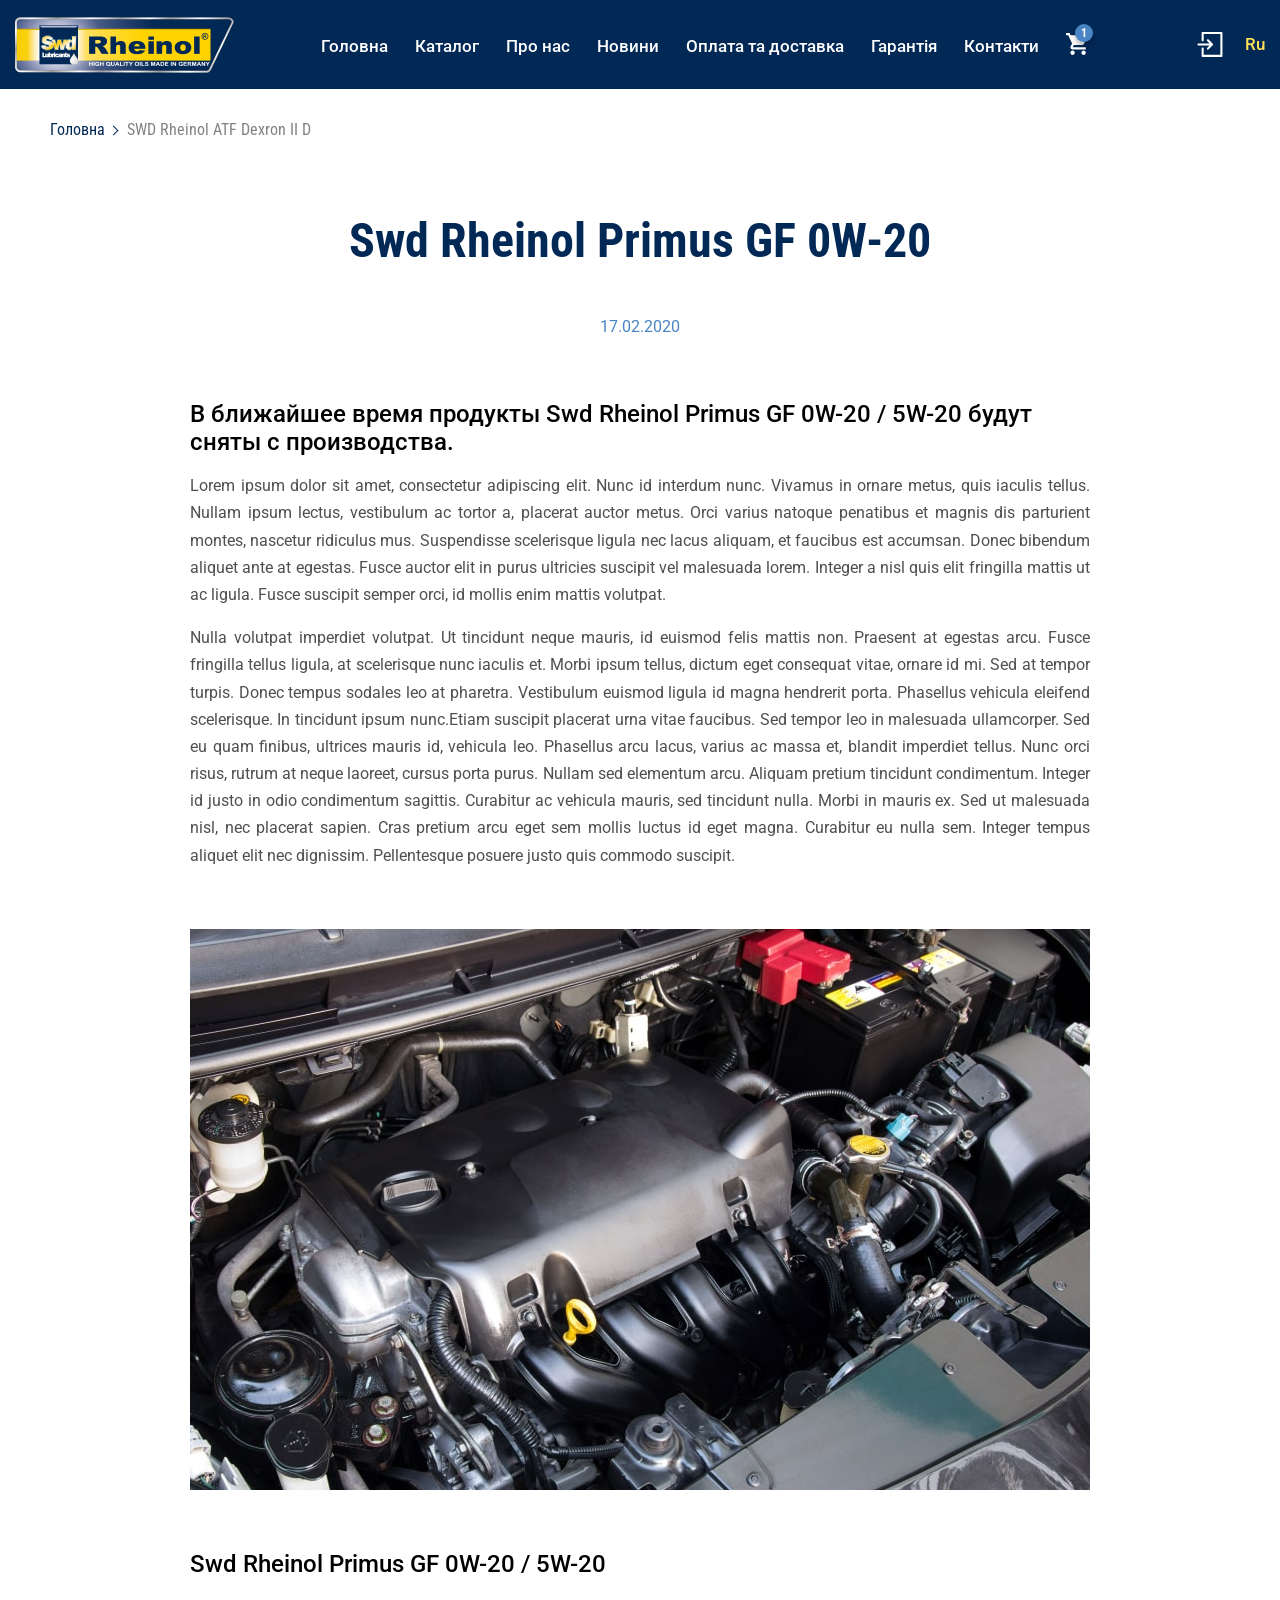
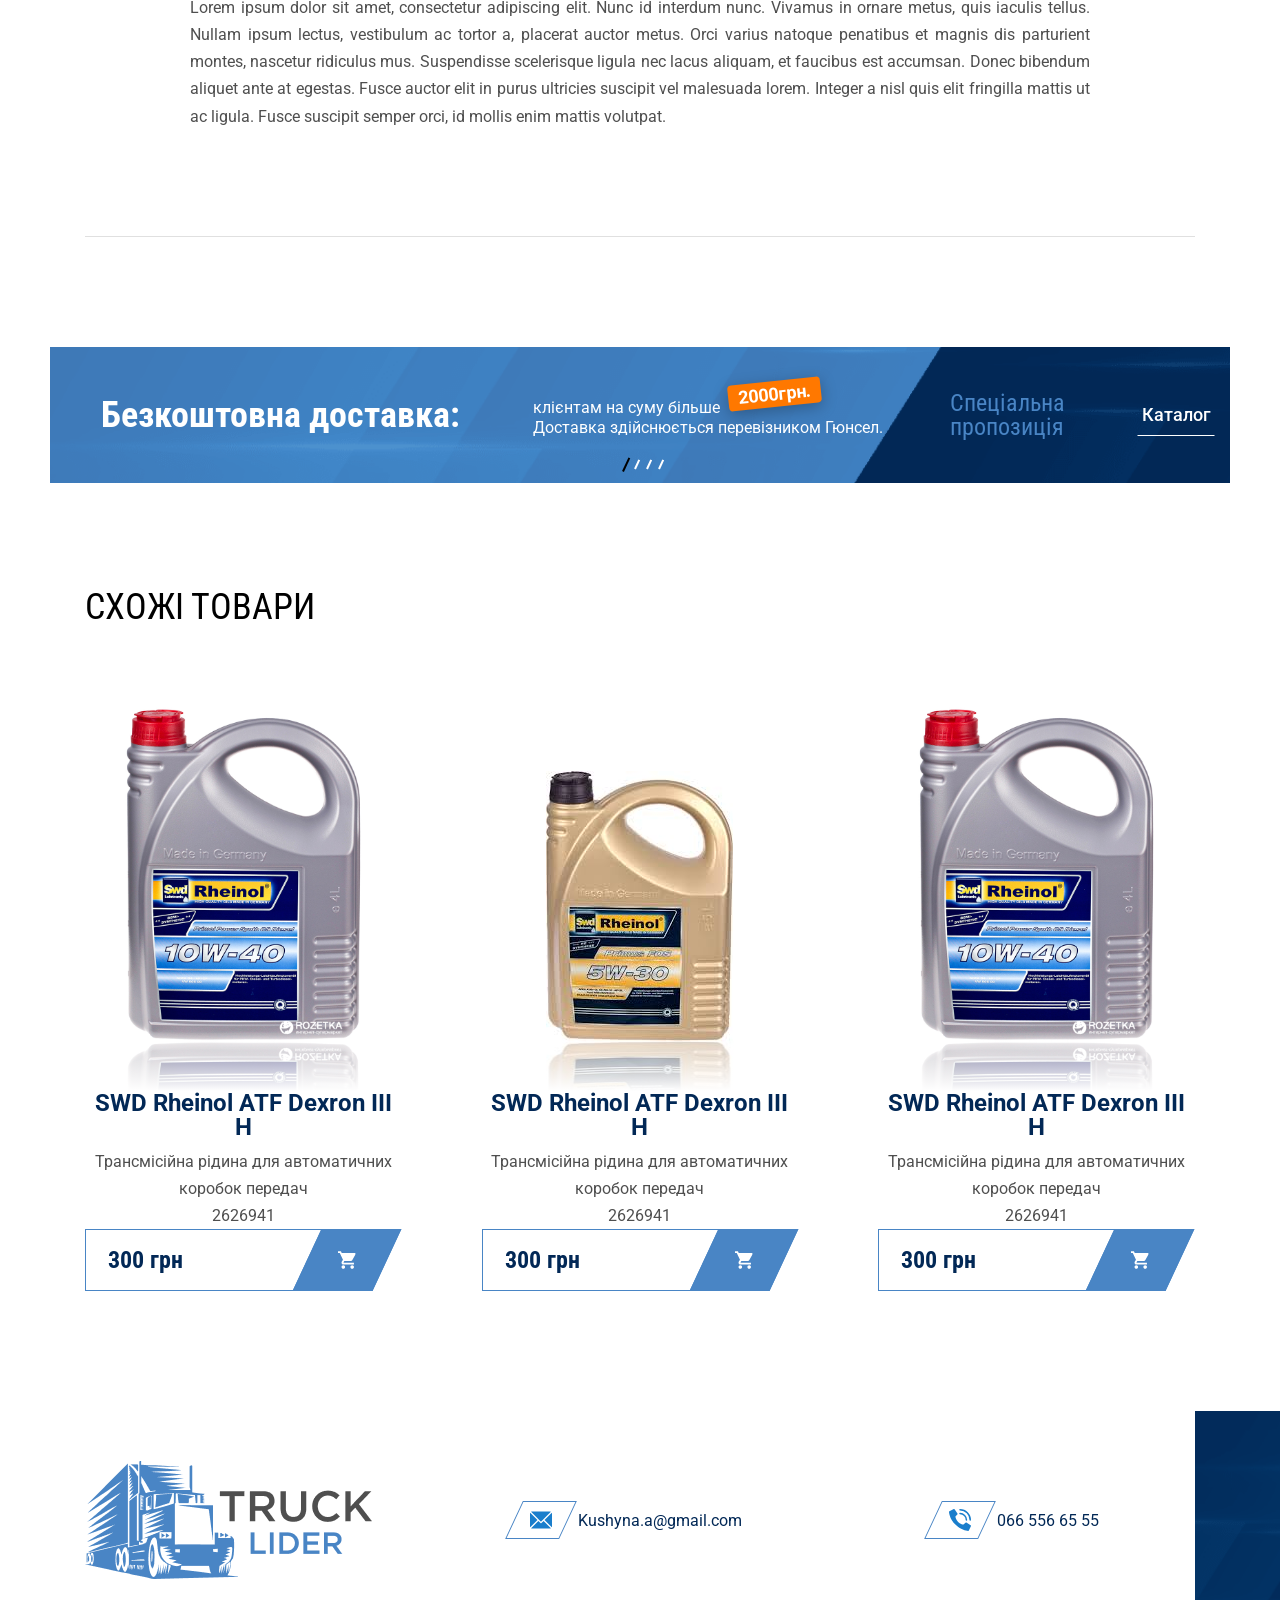
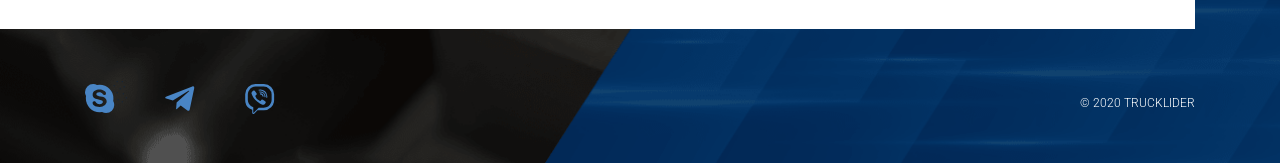
==== commit e8cb0214: "fix: contact" ====
--- a/article.html
+++ b/article.html
@@ -367,7 +367,7 @@
             </div>
 
             <!-- Start call-to-action -->
-            <section class="section--call-to-action section--dark ">
+            <section class="section--call-to-action section--dark m-100">
                 <div class="container--fluid">
                     <div class="cta-slider-wrap">
                         <div class="cta-slider">
--- a/main.css
+++ b/main.css
@@ -11,5 +11,5 @@
  * Copyright 2011-2018 The Bootstrap Authors
  * Copyright 2011-2018 Twitter, Inc.
  * Licensed under MIT (https://github.com/twbs/bootstrap/blob/master/LICENSE)
- */@-ms-viewport{width:device-width}html{-webkit-box-sizing:border-box;box-sizing:border-box;-ms-overflow-style:scrollbar}*,*::before,*::after{-webkit-box-sizing:inherit;box-sizing:inherit}.container{width:100%;padding-right:15px;padding-left:15px;margin-right:auto;margin-left:auto}@media (min-width: 576px){.container{max-width:540px}}@media (min-width: 768px){.container{max-width:720px}}@media (min-width: 992px){.container{max-width:960px}}@media (min-width: 1200px){.container{max-width:1140px}}@media (min-width: 1440px){.container{max-width:1400px}}@media (min-width: 1600px){.container{max-width:1580px}}.container-fluid{width:100%;padding-right:15px;padding-left:15px;margin-right:auto;margin-left:auto}.row{display:-webkit-box;display:-ms-flexbox;display:flex;-ms-flex-wrap:wrap;flex-wrap:wrap;margin-right:-15px;margin-left:-15px}.no-gutters{margin-right:0;margin-left:0}.no-gutters>.col,.no-gutters>[class*="col-"]{padding-right:0;padding-left:0}.col-1,.col-2,.col-3,.col-4,.col-5,.col-6,.col-7,.col-8,.col-9,.col-10,.col-11,.col-12,.col,.col-auto,.col-sm-1,.col-sm-2,.col-sm-3,.col-sm-4,.col-sm-5,.col-sm-6,.col-sm-7,.col-sm-8,.col-sm-9,.col-sm-10,.col-sm-11,.col-sm-12,.col-sm,.col-sm-auto,.col-md-1,.col-md-2,.col-md-3,.col-md-4,.col-md-5,.col-md-6,.col-md-7,.col-md-8,.col-md-9,.col-md-10,.col-md-11,.col-md-12,.col-md,.col-md-auto,.col-lg-1,.col-lg-2,.col-lg-3,.col-lg-4,.col-lg-5,.col-lg-6,.col-lg-7,.col-lg-8,.col-lg-9,.col-lg-10,.col-lg-11,.col-lg-12,.col-lg,.col-lg-auto,.col-xl-1,.col-xl-2,.col-xl-3,.col-xl-4,.col-xl-5,.col-xl-6,.col-xl-7,.col-xl-8,.col-xl-9,.col-xl-10,.col-xl-11,.col-xl-12,.col-xl,.col-xl-auto,.col-xxl-1,.col-xxl-2,.col-xxl-3,.col-xxl-4,.col-xxl-5,.col-xxl-6,.col-xxl-7,.col-xxl-8,.col-xxl-9,.col-xxl-10,.col-xxl-11,.col-xxl-12,.col-xxl,.col-xxl-auto,.col-fh-1,.col-fh-2,.col-fh-3,.col-fh-4,.col-fh-5,.col-fh-6,.col-fh-7,.col-fh-8,.col-fh-9,.col-fh-10,.col-fh-11,.col-fh-12,.col-fh,.col-fh-auto{position:relative;width:100%;min-height:1px;padding-right:15px;padding-left:15px}.col{-ms-flex-preferred-size:0;flex-basis:0;-webkit-box-flex:1;-ms-flex-positive:1;flex-grow:1;max-width:100%}.col-auto{-webkit-box-flex:0;-ms-flex:0 0 auto;flex:0 0 auto;width:auto;max-width:none}.col-1{-webkit-box-flex:0;-ms-flex:0 0 8.33333%;flex:0 0 8.33333%;max-width:8.33333%}.col-2{-webkit-box-flex:0;-ms-flex:0 0 16.66667%;flex:0 0 16.66667%;max-width:16.66667%}.col-3{-webkit-box-flex:0;-ms-flex:0 0 25%;flex:0 0 25%;max-width:25%}.col-4{-webkit-box-flex:0;-ms-flex:0 0 33.33333%;flex:0 0 33.33333%;max-width:33.33333%}.col-5{-webkit-box-flex:0;-ms-flex:0 0 41.66667%;flex:0 0 41.66667%;max-width:41.66667%}.col-6{-webkit-box-flex:0;-ms-flex:0 0 50%;flex:0 0 50%;max-width:50%}.col-7{-webkit-box-flex:0;-ms-flex:0 0 58.33333%;flex:0 0 58.33333%;max-width:58.33333%}.col-8{-webkit-box-flex:0;-ms-flex:0 0 66.66667%;flex:0 0 66.66667%;max-width:66.66667%}.col-9{-webkit-box-flex:0;-ms-flex:0 0 75%;flex:0 0 75%;max-width:75%}.col-10{-webkit-box-flex:0;-ms-flex:0 0 83.33333%;flex:0 0 83.33333%;max-width:83.33333%}.col-11{-webkit-box-flex:0;-ms-flex:0 0 91.66667%;flex:0 0 91.66667%;max-width:91.66667%}.col-12{-webkit-box-flex:0;-ms-flex:0 0 100%;flex:0 0 100%;max-width:100%}.order-first{-webkit-box-ordinal-group:0;-ms-flex-order:-1;order:-1}.order-last{-webkit-box-ordinal-group:14;-ms-flex-order:13;order:13}.order-0{-webkit-box-ordinal-group:1;-ms-flex-order:0;order:0}.order-1{-webkit-box-ordinal-group:2;-ms-flex-order:1;order:1}.order-2{-webkit-box-ordinal-group:3;-ms-flex-order:2;order:2}.order-3{-webkit-box-ordinal-group:4;-ms-flex-order:3;order:3}.order-4{-webkit-box-ordinal-group:5;-ms-flex-order:4;order:4}.order-5{-webkit-box-ordinal-group:6;-ms-flex-order:5;order:5}.order-6{-webkit-box-ordinal-group:7;-ms-flex-order:6;order:6}.order-7{-webkit-box-ordinal-group:8;-ms-flex-order:7;order:7}.order-8{-webkit-box-ordinal-group:9;-ms-flex-order:8;order:8}.order-9{-webkit-box-ordinal-group:10;-ms-flex-order:9;order:9}.order-10{-webkit-box-ordinal-group:11;-ms-flex-order:10;order:10}.order-11{-webkit-box-ordinal-group:12;-ms-flex-order:11;order:11}.order-12{-webkit-box-ordinal-group:13;-ms-flex-order:12;order:12}.offset-1{margin-left:8.33333%}.offset-2{margin-left:16.66667%}.offset-3{margin-left:25%}.offset-4{margin-left:33.33333%}.offset-5{margin-left:41.66667%}.offset-6{margin-left:50%}.offset-7{margin-left:58.33333%}.offset-8{margin-left:66.66667%}.offset-9{margin-left:75%}.offset-10{margin-left:83.33333%}.offset-11{margin-left:91.66667%}@media (min-width: 576px){.col-sm{-ms-flex-preferred-size:0;flex-basis:0;-webkit-box-flex:1;-ms-flex-positive:1;flex-grow:1;max-width:100%}.col-sm-auto{-webkit-box-flex:0;-ms-flex:0 0 auto;flex:0 0 auto;width:auto;max-width:none}.col-sm-1{-webkit-box-flex:0;-ms-flex:0 0 8.33333%;flex:0 0 8.33333%;max-width:8.33333%}.col-sm-2{-webkit-box-flex:0;-ms-flex:0 0 16.66667%;flex:0 0 16.66667%;max-width:16.66667%}.col-sm-3{-webkit-box-flex:0;-ms-flex:0 0 25%;flex:0 0 25%;max-width:25%}.col-sm-4{-webkit-box-flex:0;-ms-flex:0 0 33.33333%;flex:0 0 33.33333%;max-width:33.33333%}.col-sm-5{-webkit-box-flex:0;-ms-flex:0 0 41.66667%;flex:0 0 41.66667%;max-width:41.66667%}.col-sm-6{-webkit-box-flex:0;-ms-flex:0 0 50%;flex:0 0 50%;max-width:50%}.col-sm-7{-webkit-box-flex:0;-ms-flex:0 0 58.33333%;flex:0 0 58.33333%;max-width:58.33333%}.col-sm-8{-webkit-box-flex:0;-ms-flex:0 0 66.66667%;flex:0 0 66.66667%;max-width:66.66667%}.col-sm-9{-webkit-box-flex:0;-ms-flex:0 0 75%;flex:0 0 75%;max-width:75%}.col-sm-10{-webkit-box-flex:0;-ms-flex:0 0 83.33333%;flex:0 0 83.33333%;max-width:83.33333%}.col-sm-11{-webkit-box-flex:0;-ms-flex:0 0 91.66667%;flex:0 0 91.66667%;max-width:91.66667%}.col-sm-12{-webkit-box-flex:0;-ms-flex:0 0 100%;flex:0 0 100%;max-width:100%}.order-sm-first{-webkit-box-ordinal-group:0;-ms-flex-order:-1;order:-1}.order-sm-last{-webkit-box-ordinal-group:14;-ms-flex-order:13;order:13}.order-sm-0{-webkit-box-ordinal-group:1;-ms-flex-order:0;order:0}.order-sm-1{-webkit-box-ordinal-group:2;-ms-flex-order:1;order:1}.order-sm-2{-webkit-box-ordinal-group:3;-ms-flex-order:2;order:2}.order-sm-3{-webkit-box-ordinal-group:4;-ms-flex-order:3;order:3}.order-sm-4{-webkit-box-ordinal-group:5;-ms-flex-order:4;order:4}.order-sm-5{-webkit-box-ordinal-group:6;-ms-flex-order:5;order:5}.order-sm-6{-webkit-box-ordinal-group:7;-ms-flex-order:6;order:6}.order-sm-7{-webkit-box-ordinal-group:8;-ms-flex-order:7;order:7}.order-sm-8{-webkit-box-ordinal-group:9;-ms-flex-order:8;order:8}.order-sm-9{-webkit-box-ordinal-group:10;-ms-flex-order:9;order:9}.order-sm-10{-webkit-box-ordinal-group:11;-ms-flex-order:10;order:10}.order-sm-11{-webkit-box-ordinal-group:12;-ms-flex-order:11;order:11}.order-sm-12{-webkit-box-ordinal-group:13;-ms-flex-order:12;order:12}.offset-sm-0{margin-left:0}.offset-sm-1{margin-left:8.33333%}.offset-sm-2{margin-left:16.66667%}.offset-sm-3{margin-left:25%}.offset-sm-4{margin-left:33.33333%}.offset-sm-5{margin-left:41.66667%}.offset-sm-6{margin-left:50%}.offset-sm-7{margin-left:58.33333%}.offset-sm-8{margin-left:66.66667%}.offset-sm-9{margin-left:75%}.offset-sm-10{margin-left:83.33333%}.offset-sm-11{margin-left:91.66667%}}@media (min-width: 768px){.col-md{-ms-flex-preferred-size:0;flex-basis:0;-webkit-box-flex:1;-ms-flex-positive:1;flex-grow:1;max-width:100%}.col-md-auto{-webkit-box-flex:0;-ms-flex:0 0 auto;flex:0 0 auto;width:auto;max-width:none}.col-md-1{-webkit-box-flex:0;-ms-flex:0 0 8.33333%;flex:0 0 8.33333%;max-width:8.33333%}.col-md-2{-webkit-box-flex:0;-ms-flex:0 0 16.66667%;flex:0 0 16.66667%;max-width:16.66667%}.col-md-3{-webkit-box-flex:0;-ms-flex:0 0 25%;flex:0 0 25%;max-width:25%}.col-md-4{-webkit-box-flex:0;-ms-flex:0 0 33.33333%;flex:0 0 33.33333%;max-width:33.33333%}.col-md-5{-webkit-box-flex:0;-ms-flex:0 0 41.66667%;flex:0 0 41.66667%;max-width:41.66667%}.col-md-6{-webkit-box-flex:0;-ms-flex:0 0 50%;flex:0 0 50%;max-width:50%}.col-md-7{-webkit-box-flex:0;-ms-flex:0 0 58.33333%;flex:0 0 58.33333%;max-width:58.33333%}.col-md-8{-webkit-box-flex:0;-ms-flex:0 0 66.66667%;flex:0 0 66.66667%;max-width:66.66667%}.col-md-9{-webkit-box-flex:0;-ms-flex:0 0 75%;flex:0 0 75%;max-width:75%}.col-md-10{-webkit-box-flex:0;-ms-flex:0 0 83.33333%;flex:0 0 83.33333%;max-width:83.33333%}.col-md-11{-webkit-box-flex:0;-ms-flex:0 0 91.66667%;flex:0 0 91.66667%;max-width:91.66667%}.col-md-12{-webkit-box-flex:0;-ms-flex:0 0 100%;flex:0 0 100%;max-width:100%}.order-md-first{-webkit-box-ordinal-group:0;-ms-flex-order:-1;order:-1}.order-md-last{-webkit-box-ordinal-group:14;-ms-flex-order:13;order:13}.order-md-0{-webkit-box-ordinal-group:1;-ms-flex-order:0;order:0}.order-md-1{-webkit-box-ordinal-group:2;-ms-flex-order:1;order:1}.order-md-2{-webkit-box-ordinal-group:3;-ms-flex-order:2;order:2}.order-md-3{-webkit-box-ordinal-group:4;-ms-flex-order:3;order:3}.order-md-4{-webkit-box-ordinal-group:5;-ms-flex-order:4;order:4}.order-md-5{-webkit-box-ordinal-group:6;-ms-flex-order:5;order:5}.order-md-6{-webkit-box-ordinal-group:7;-ms-flex-order:6;order:6}.order-md-7{-webkit-box-ordinal-group:8;-ms-flex-order:7;order:7}.order-md-8{-webkit-box-ordinal-group:9;-ms-flex-order:8;order:8}.order-md-9{-webkit-box-ordinal-group:10;-ms-flex-order:9;order:9}.order-md-10{-webkit-box-ordinal-group:11;-ms-flex-order:10;order:10}.order-md-11{-webkit-box-ordinal-group:12;-ms-flex-order:11;order:11}.order-md-12{-webkit-box-ordinal-group:13;-ms-flex-order:12;order:12}.offset-md-0{margin-left:0}.offset-md-1{margin-left:8.33333%}.offset-md-2{margin-left:16.66667%}.offset-md-3{margin-left:25%}.offset-md-4{margin-left:33.33333%}.offset-md-5{margin-left:41.66667%}.offset-md-6{margin-left:50%}.offset-md-7{margin-left:58.33333%}.offset-md-8{margin-left:66.66667%}.offset-md-9{margin-left:75%}.offset-md-10{margin-left:83.33333%}.offset-md-11{margin-left:91.66667%}}@media (min-width: 992px){.col-lg{-ms-flex-preferred-size:0;flex-basis:0;-webkit-box-flex:1;-ms-flex-positive:1;flex-grow:1;max-width:100%}.col-lg-auto{-webkit-box-flex:0;-ms-flex:0 0 auto;flex:0 0 auto;width:auto;max-width:none}.col-lg-1{-webkit-box-flex:0;-ms-flex:0 0 8.33333%;flex:0 0 8.33333%;max-width:8.33333%}.col-lg-2{-webkit-box-flex:0;-ms-flex:0 0 16.66667%;flex:0 0 16.66667%;max-width:16.66667%}.col-lg-3{-webkit-box-flex:0;-ms-flex:0 0 25%;flex:0 0 25%;max-width:25%}.col-lg-4{-webkit-box-flex:0;-ms-flex:0 0 33.33333%;flex:0 0 33.33333%;max-width:33.33333%}.col-lg-5{-webkit-box-flex:0;-ms-flex:0 0 41.66667%;flex:0 0 41.66667%;max-width:41.66667%}.col-lg-6{-webkit-box-flex:0;-ms-flex:0 0 50%;flex:0 0 50%;max-width:50%}.col-lg-7{-webkit-box-flex:0;-ms-flex:0 0 58.33333%;flex:0 0 58.33333%;max-width:58.33333%}.col-lg-8{-webkit-box-flex:0;-ms-flex:0 0 66.66667%;flex:0 0 66.66667%;max-width:66.66667%}.col-lg-9{-webkit-box-flex:0;-ms-flex:0 0 75%;flex:0 0 75%;max-width:75%}.col-lg-10{-webkit-box-flex:0;-ms-flex:0 0 83.33333%;flex:0 0 83.33333%;max-width:83.33333%}.col-lg-11{-webkit-box-flex:0;-ms-flex:0 0 91.66667%;flex:0 0 91.66667%;max-width:91.66667%}.col-lg-12{-webkit-box-flex:0;-ms-flex:0 0 100%;flex:0 0 100%;max-width:100%}.order-lg-first{-webkit-box-ordinal-group:0;-ms-flex-order:-1;order:-1}.order-lg-last{-webkit-box-ordinal-group:14;-ms-flex-order:13;order:13}.order-lg-0{-webkit-box-ordinal-group:1;-ms-flex-order:0;order:0}.order-lg-1{-webkit-box-ordinal-group:2;-ms-flex-order:1;order:1}.order-lg-2{-webkit-box-ordinal-group:3;-ms-flex-order:2;order:2}.order-lg-3{-webkit-box-ordinal-group:4;-ms-flex-order:3;order:3}.order-lg-4{-webkit-box-ordinal-group:5;-ms-flex-order:4;order:4}.order-lg-5{-webkit-box-ordinal-group:6;-ms-flex-order:5;order:5}.order-lg-6{-webkit-box-ordinal-group:7;-ms-flex-order:6;order:6}.order-lg-7{-webkit-box-ordinal-group:8;-ms-flex-order:7;order:7}.order-lg-8{-webkit-box-ordinal-group:9;-ms-flex-order:8;order:8}.order-lg-9{-webkit-box-ordinal-group:10;-ms-flex-order:9;order:9}.order-lg-10{-webkit-box-ordinal-group:11;-ms-flex-order:10;order:10}.order-lg-11{-webkit-box-ordinal-group:12;-ms-flex-order:11;order:11}.order-lg-12{-webkit-box-ordinal-group:13;-ms-flex-order:12;order:12}.offset-lg-0{margin-left:0}.offset-lg-1{margin-left:8.33333%}.offset-lg-2{margin-left:16.66667%}.offset-lg-3{margin-left:25%}.offset-lg-4{margin-left:33.33333%}.offset-lg-5{margin-left:41.66667%}.offset-lg-6{margin-left:50%}.offset-lg-7{margin-left:58.33333%}.offset-lg-8{margin-left:66.66667%}.offset-lg-9{margin-left:75%}.offset-lg-10{margin-left:83.33333%}.offset-lg-11{margin-left:91.66667%}}@media (min-width: 1200px){.col-xl{-ms-flex-preferred-size:0;flex-basis:0;-webkit-box-flex:1;-ms-flex-positive:1;flex-grow:1;max-width:100%}.col-xl-auto{-webkit-box-flex:0;-ms-flex:0 0 auto;flex:0 0 auto;width:auto;max-width:none}.col-xl-1{-webkit-box-flex:0;-ms-flex:0 0 8.33333%;flex:0 0 8.33333%;max-width:8.33333%}.col-xl-2{-webkit-box-flex:0;-ms-flex:0 0 16.66667%;flex:0 0 16.66667%;max-width:16.66667%}.col-xl-3{-webkit-box-flex:0;-ms-flex:0 0 25%;flex:0 0 25%;max-width:25%}.col-xl-4{-webkit-box-flex:0;-ms-flex:0 0 33.33333%;flex:0 0 33.33333%;max-width:33.33333%}.col-xl-5{-webkit-box-flex:0;-ms-flex:0 0 41.66667%;flex:0 0 41.66667%;max-width:41.66667%}.col-xl-6{-webkit-box-flex:0;-ms-flex:0 0 50%;flex:0 0 50%;max-width:50%}.col-xl-7{-webkit-box-flex:0;-ms-flex:0 0 58.33333%;flex:0 0 58.33333%;max-width:58.33333%}.col-xl-8{-webkit-box-flex:0;-ms-flex:0 0 66.66667%;flex:0 0 66.66667%;max-width:66.66667%}.col-xl-9{-webkit-box-flex:0;-ms-flex:0 0 75%;flex:0 0 75%;max-width:75%}.col-xl-10{-webkit-box-flex:0;-ms-flex:0 0 83.33333%;flex:0 0 83.33333%;max-width:83.33333%}.col-xl-11{-webkit-box-flex:0;-ms-flex:0 0 91.66667%;flex:0 0 91.66667%;max-width:91.66667%}.col-xl-12{-webkit-box-flex:0;-ms-flex:0 0 100%;flex:0 0 100%;max-width:100%}.order-xl-first{-webkit-box-ordinal-group:0;-ms-flex-order:-1;order:-1}.order-xl-last{-webkit-box-ordinal-group:14;-ms-flex-order:13;order:13}.order-xl-0{-webkit-box-ordinal-group:1;-ms-flex-order:0;order:0}.order-xl-1{-webkit-box-ordinal-group:2;-ms-flex-order:1;order:1}.order-xl-2{-webkit-box-ordinal-group:3;-ms-flex-order:2;order:2}.order-xl-3{-webkit-box-ordinal-group:4;-ms-flex-order:3;order:3}.order-xl-4{-webkit-box-ordinal-group:5;-ms-flex-order:4;order:4}.order-xl-5{-webkit-box-ordinal-group:6;-ms-flex-order:5;order:5}.order-xl-6{-webkit-box-ordinal-group:7;-ms-flex-order:6;order:6}.order-xl-7{-webkit-box-ordinal-group:8;-ms-flex-order:7;order:7}.order-xl-8{-webkit-box-ordinal-group:9;-ms-flex-order:8;order:8}.order-xl-9{-webkit-box-ordinal-group:10;-ms-flex-order:9;order:9}.order-xl-10{-webkit-box-ordinal-group:11;-ms-flex-order:10;order:10}.order-xl-11{-webkit-box-ordinal-group:12;-ms-flex-order:11;order:11}.order-xl-12{-webkit-box-ordinal-group:13;-ms-flex-order:12;order:12}.offset-xl-0{margin-left:0}.offset-xl-1{margin-left:8.33333%}.offset-xl-2{margin-left:16.66667%}.offset-xl-3{margin-left:25%}.offset-xl-4{margin-left:33.33333%}.offset-xl-5{margin-left:41.66667%}.offset-xl-6{margin-left:50%}.offset-xl-7{margin-left:58.33333%}.offset-xl-8{margin-left:66.66667%}.offset-xl-9{margin-left:75%}.offset-xl-10{margin-left:83.33333%}.offset-xl-11{margin-left:91.66667%}}@media (min-width: 1440px){.col-xxl{-ms-flex-preferred-size:0;flex-basis:0;-webkit-box-flex:1;-ms-flex-positive:1;flex-grow:1;max-width:100%}.col-xxl-auto{-webkit-box-flex:0;-ms-flex:0 0 auto;flex:0 0 auto;width:auto;max-width:none}.col-xxl-1{-webkit-box-flex:0;-ms-flex:0 0 8.33333%;flex:0 0 8.33333%;max-width:8.33333%}.col-xxl-2{-webkit-box-flex:0;-ms-flex:0 0 16.66667%;flex:0 0 16.66667%;max-width:16.66667%}.col-xxl-3{-webkit-box-flex:0;-ms-flex:0 0 25%;flex:0 0 25%;max-width:25%}.col-xxl-4{-webkit-box-flex:0;-ms-flex:0 0 33.33333%;flex:0 0 33.33333%;max-width:33.33333%}.col-xxl-5{-webkit-box-flex:0;-ms-flex:0 0 41.66667%;flex:0 0 41.66667%;max-width:41.66667%}.col-xxl-6{-webkit-box-flex:0;-ms-flex:0 0 50%;flex:0 0 50%;max-width:50%}.col-xxl-7{-webkit-box-flex:0;-ms-flex:0 0 58.33333%;flex:0 0 58.33333%;max-width:58.33333%}.col-xxl-8{-webkit-box-flex:0;-ms-flex:0 0 66.66667%;flex:0 0 66.66667%;max-width:66.66667%}.col-xxl-9{-webkit-box-flex:0;-ms-flex:0 0 75%;flex:0 0 75%;max-width:75%}.col-xxl-10{-webkit-box-flex:0;-ms-flex:0 0 83.33333%;flex:0 0 83.33333%;max-width:83.33333%}.col-xxl-11{-webkit-box-flex:0;-ms-flex:0 0 91.66667%;flex:0 0 91.66667%;max-width:91.66667%}.col-xxl-12{-webkit-box-flex:0;-ms-flex:0 0 100%;flex:0 0 100%;max-width:100%}.order-xxl-first{-webkit-box-ordinal-group:0;-ms-flex-order:-1;order:-1}.order-xxl-last{-webkit-box-ordinal-group:14;-ms-flex-order:13;order:13}.order-xxl-0{-webkit-box-ordinal-group:1;-ms-flex-order:0;order:0}.order-xxl-1{-webkit-box-ordinal-group:2;-ms-flex-order:1;order:1}.order-xxl-2{-webkit-box-ordinal-group:3;-ms-flex-order:2;order:2}.order-xxl-3{-webkit-box-ordinal-group:4;-ms-flex-order:3;order:3}.order-xxl-4{-webkit-box-ordinal-group:5;-ms-flex-order:4;order:4}.order-xxl-5{-webkit-box-ordinal-group:6;-ms-flex-order:5;order:5}.order-xxl-6{-webkit-box-ordinal-group:7;-ms-flex-order:6;order:6}.order-xxl-7{-webkit-box-ordinal-group:8;-ms-flex-order:7;order:7}.order-xxl-8{-webkit-box-ordinal-group:9;-ms-flex-order:8;order:8}.order-xxl-9{-webkit-box-ordinal-group:10;-ms-flex-order:9;order:9}.order-xxl-10{-webkit-box-ordinal-group:11;-ms-flex-order:10;order:10}.order-xxl-11{-webkit-box-ordinal-group:12;-ms-flex-order:11;order:11}.order-xxl-12{-webkit-box-ordinal-group:13;-ms-flex-order:12;order:12}.offset-xxl-0{margin-left:0}.offset-xxl-1{margin-left:8.33333%}.offset-xxl-2{margin-left:16.66667%}.offset-xxl-3{margin-left:25%}.offset-xxl-4{margin-left:33.33333%}.offset-xxl-5{margin-left:41.66667%}.offset-xxl-6{margin-left:50%}.offset-xxl-7{margin-left:58.33333%}.offset-xxl-8{margin-left:66.66667%}.offset-xxl-9{margin-left:75%}.offset-xxl-10{margin-left:83.33333%}.offset-xxl-11{margin-left:91.66667%}}@media (min-width: 1600px){.col-fh{-ms-flex-preferred-size:0;flex-basis:0;-webkit-box-flex:1;-ms-flex-positive:1;flex-grow:1;max-width:100%}.col-fh-auto{-webkit-box-flex:0;-ms-flex:0 0 auto;flex:0 0 auto;width:auto;max-width:none}.col-fh-1{-webkit-box-flex:0;-ms-flex:0 0 8.33333%;flex:0 0 8.33333%;max-width:8.33333%}.col-fh-2{-webkit-box-flex:0;-ms-flex:0 0 16.66667%;flex:0 0 16.66667%;max-width:16.66667%}.col-fh-3{-webkit-box-flex:0;-ms-flex:0 0 25%;flex:0 0 25%;max-width:25%}.col-fh-4{-webkit-box-flex:0;-ms-flex:0 0 33.33333%;flex:0 0 33.33333%;max-width:33.33333%}.col-fh-5{-webkit-box-flex:0;-ms-flex:0 0 41.66667%;flex:0 0 41.66667%;max-width:41.66667%}.col-fh-6{-webkit-box-flex:0;-ms-flex:0 0 50%;flex:0 0 50%;max-width:50%}.col-fh-7{-webkit-box-flex:0;-ms-flex:0 0 58.33333%;flex:0 0 58.33333%;max-width:58.33333%}.col-fh-8{-webkit-box-flex:0;-ms-flex:0 0 66.66667%;flex:0 0 66.66667%;max-width:66.66667%}.col-fh-9{-webkit-box-flex:0;-ms-flex:0 0 75%;flex:0 0 75%;max-width:75%}.col-fh-10{-webkit-box-flex:0;-ms-flex:0 0 83.33333%;flex:0 0 83.33333%;max-width:83.33333%}.col-fh-11{-webkit-box-flex:0;-ms-flex:0 0 91.66667%;flex:0 0 91.66667%;max-width:91.66667%}.col-fh-12{-webkit-box-flex:0;-ms-flex:0 0 100%;flex:0 0 100%;max-width:100%}.order-fh-first{-webkit-box-ordinal-group:0;-ms-flex-order:-1;order:-1}.order-fh-last{-webkit-box-ordinal-group:14;-ms-flex-order:13;order:13}.order-fh-0{-webkit-box-ordinal-group:1;-ms-flex-order:0;order:0}.order-fh-1{-webkit-box-ordinal-group:2;-ms-flex-order:1;order:1}.order-fh-2{-webkit-box-ordinal-group:3;-ms-flex-order:2;order:2}.order-fh-3{-webkit-box-ordinal-group:4;-ms-flex-order:3;order:3}.order-fh-4{-webkit-box-ordinal-group:5;-ms-flex-order:4;order:4}.order-fh-5{-webkit-box-ordinal-group:6;-ms-flex-order:5;order:5}.order-fh-6{-webkit-box-ordinal-group:7;-ms-flex-order:6;order:6}.order-fh-7{-webkit-box-ordinal-group:8;-ms-flex-order:7;order:7}.order-fh-8{-webkit-box-ordinal-group:9;-ms-flex-order:8;order:8}.order-fh-9{-webkit-box-ordinal-group:10;-ms-flex-order:9;order:9}.order-fh-10{-webkit-box-ordinal-group:11;-ms-flex-order:10;order:10}.order-fh-11{-webkit-box-ordinal-group:12;-ms-flex-order:11;order:11}.order-fh-12{-webkit-box-ordinal-group:13;-ms-flex-order:12;order:12}.offset-fh-0{margin-left:0}.offset-fh-1{margin-left:8.33333%}.offset-fh-2{margin-left:16.66667%}.offset-fh-3{margin-left:25%}.offset-fh-4{margin-left:33.33333%}.offset-fh-5{margin-left:41.66667%}.offset-fh-6{margin-left:50%}.offset-fh-7{margin-left:58.33333%}.offset-fh-8{margin-left:66.66667%}.offset-fh-9{margin-left:75%}.offset-fh-10{margin-left:83.33333%}.offset-fh-11{margin-left:91.66667%}}.d-none{display:none !important}.d-inline{display:inline !important}.d-inline-block{display:inline-block !important}.d-block{display:block !important}.d-table{display:table !important}.d-table-row{display:table-row !important}.d-table-cell{display:table-cell !important}.d-flex{display:-webkit-box !important;display:-ms-flexbox !important;display:flex !important}.d-inline-flex{display:-webkit-inline-box !important;display:-ms-inline-flexbox !important;display:inline-flex !important}@media (min-width: 576px){.d-sm-none{display:none !important}.d-sm-inline{display:inline !important}.d-sm-inline-block{display:inline-block !important}.d-sm-block{display:block !important}.d-sm-table{display:table !important}.d-sm-table-row{display:table-row !important}.d-sm-table-cell{display:table-cell !important}.d-sm-flex{display:-webkit-box !important;display:-ms-flexbox !important;display:flex !important}.d-sm-inline-flex{display:-webkit-inline-box !important;display:-ms-inline-flexbox !important;display:inline-flex !important}}@media (min-width: 768px){.d-md-none{display:none !important}.d-md-inline{display:inline !important}.d-md-inline-block{display:inline-block !important}.d-md-block{display:block !important}.d-md-table{display:table !important}.d-md-table-row{display:table-row !important}.d-md-table-cell{display:table-cell !important}.d-md-flex{display:-webkit-box !important;display:-ms-flexbox !important;display:flex !important}.d-md-inline-flex{display:-webkit-inline-box !important;display:-ms-inline-flexbox !important;display:inline-flex !important}}@media (min-width: 992px){.d-lg-none{display:none !important}.d-lg-inline{display:inline !important}.d-lg-inline-block{display:inline-block !important}.d-lg-block{display:block !important}.d-lg-table{display:table !important}.d-lg-table-row{display:table-row !important}.d-lg-table-cell{display:table-cell !important}.d-lg-flex{display:-webkit-box !important;display:-ms-flexbox !important;display:flex !important}.d-lg-inline-flex{display:-webkit-inline-box !important;display:-ms-inline-flexbox !important;display:inline-flex !important}}@media (min-width: 1200px){.d-xl-none{display:none !important}.d-xl-inline{display:inline !important}.d-xl-inline-block{display:inline-block !important}.d-xl-block{display:block !important}.d-xl-table{display:table !important}.d-xl-table-row{display:table-row !important}.d-xl-table-cell{display:table-cell !important}.d-xl-flex{display:-webkit-box !important;display:-ms-flexbox !important;display:flex !important}.d-xl-inline-flex{display:-webkit-inline-box !important;display:-ms-inline-flexbox !important;display:inline-flex !important}}@media (min-width: 1440px){.d-xxl-none{display:none !important}.d-xxl-inline{display:inline !important}.d-xxl-inline-block{display:inline-block !important}.d-xxl-block{display:block !important}.d-xxl-table{display:table !important}.d-xxl-table-row{display:table-row !important}.d-xxl-table-cell{display:table-cell !important}.d-xxl-flex{display:-webkit-box !important;display:-ms-flexbox !important;display:flex !important}.d-xxl-inline-flex{display:-webkit-inline-box !important;display:-ms-inline-flexbox !important;display:inline-flex !important}}@media (min-width: 1600px){.d-fh-none{display:none !important}.d-fh-inline{display:inline !important}.d-fh-inline-block{display:inline-block !important}.d-fh-block{display:block !important}.d-fh-table{display:table !important}.d-fh-table-row{display:table-row !important}.d-fh-table-cell{display:table-cell !important}.d-fh-flex{display:-webkit-box !important;display:-ms-flexbox !important;display:flex !important}.d-fh-inline-flex{display:-webkit-inline-box !important;display:-ms-inline-flexbox !important;display:inline-flex !important}}@media print{.d-print-none{display:none !important}.d-print-inline{display:inline !important}.d-print-inline-block{display:inline-block !important}.d-print-block{display:block !important}.d-print-table{display:table !important}.d-print-table-row{display:table-row !important}.d-print-table-cell{display:table-cell !important}.d-print-flex{display:-webkit-box !important;display:-ms-flexbox !important;display:flex !important}.d-print-inline-flex{display:-webkit-inline-box !important;display:-ms-inline-flexbox !important;display:inline-flex !important}}.flex-row{-webkit-box-orient:horizontal !important;-webkit-box-direction:normal !important;-ms-flex-direction:row !important;flex-direction:row !important}.flex-column{-webkit-box-orient:vertical !important;-webkit-box-direction:normal !important;-ms-flex-direction:column !important;flex-direction:column !important}.flex-row-reverse{-webkit-box-orient:horizontal !important;-webkit-box-direction:reverse !important;-ms-flex-direction:row-reverse !important;flex-direction:row-reverse !important}.flex-column-reverse{-webkit-box-orient:vertical !important;-webkit-box-direction:reverse !important;-ms-flex-direction:column-reverse !important;flex-direction:column-reverse !important}.flex-wrap{-ms-flex-wrap:wrap !important;flex-wrap:wrap !important}.flex-nowrap{-ms-flex-wrap:nowrap !important;flex-wrap:nowrap !important}.flex-wrap-reverse{-ms-flex-wrap:wrap-reverse !important;flex-wrap:wrap-reverse !important}.justify-content-start{-webkit-box-pack:start !important;-ms-flex-pack:start !important;justify-content:flex-start !important}.justify-content-end{-webkit-box-pack:end !important;-ms-flex-pack:end !important;justify-content:flex-end !important}.justify-content-center{-webkit-box-pack:center !important;-ms-flex-pack:center !important;justify-content:center !important}.justify-content-between{-webkit-box-pack:justify !important;-ms-flex-pack:justify !important;justify-content:space-between !important}.justify-content-around{-ms-flex-pack:distribute !important;justify-content:space-around !important}.align-items-start{-webkit-box-align:start !important;-ms-flex-align:start !important;align-items:flex-start !important}.align-items-end{-webkit-box-align:end !important;-ms-flex-align:end !important;align-items:flex-end !important}.align-items-center{-webkit-box-align:center !important;-ms-flex-align:center !important;align-items:center !important}.align-items-baseline{-webkit-box-align:baseline !important;-ms-flex-align:baseline !important;align-items:baseline !important}.align-items-stretch{-webkit-box-align:stretch !important;-ms-flex-align:stretch !important;align-items:stretch !important}.align-content-start{-ms-flex-line-pack:start !important;align-content:flex-start !important}.align-content-end{-ms-flex-line-pack:end !important;align-content:flex-end !important}.align-content-center{-ms-flex-line-pack:center !important;align-content:center !important}.align-content-between{-ms-flex-line-pack:justify !important;align-content:space-between !important}.align-content-around{-ms-flex-line-pack:distribute !important;align-content:space-around !important}.align-content-stretch{-ms-flex-line-pack:stretch !important;align-content:stretch !important}.align-self-auto{-ms-flex-item-align:auto !important;align-self:auto !important}.align-self-start{-ms-flex-item-align:start !important;align-self:flex-start !important}.align-self-end{-ms-flex-item-align:end !important;align-self:flex-end !important}.align-self-center{-ms-flex-item-align:center !important;align-self:center !important}.align-self-baseline{-ms-flex-item-align:baseline !important;align-self:baseline !important}.align-self-stretch{-ms-flex-item-align:stretch !important;align-self:stretch !important}@media (min-width: 576px){.flex-sm-row{-webkit-box-orient:horizontal !important;-webkit-box-direction:normal !important;-ms-flex-direction:row !important;flex-direction:row !important}.flex-sm-column{-webkit-box-orient:vertical !important;-webkit-box-direction:normal !important;-ms-flex-direction:column !important;flex-direction:column !important}.flex-sm-row-reverse{-webkit-box-orient:horizontal !important;-webkit-box-direction:reverse !important;-ms-flex-direction:row-reverse !important;flex-direction:row-reverse !important}.flex-sm-column-reverse{-webkit-box-orient:vertical !important;-webkit-box-direction:reverse !important;-ms-flex-direction:column-reverse !important;flex-direction:column-reverse !important}.flex-sm-wrap{-ms-flex-wrap:wrap !important;flex-wrap:wrap !important}.flex-sm-nowrap{-ms-flex-wrap:nowrap !important;flex-wrap:nowrap !important}.flex-sm-wrap-reverse{-ms-flex-wrap:wrap-reverse !important;flex-wrap:wrap-reverse !important}.justify-content-sm-start{-webkit-box-pack:start !important;-ms-flex-pack:start !important;justify-content:flex-start !important}.justify-content-sm-end{-webkit-box-pack:end !important;-ms-flex-pack:end !important;justify-content:flex-end !important}.justify-content-sm-center{-webkit-box-pack:center !important;-ms-flex-pack:center !important;justify-content:center !important}.justify-content-sm-between{-webkit-box-pack:justify !important;-ms-flex-pack:justify !important;justify-content:space-between !important}.justify-content-sm-around{-ms-flex-pack:distribute !important;justify-content:space-around !important}.align-items-sm-start{-webkit-box-align:start !important;-ms-flex-align:start !important;align-items:flex-start !important}.align-items-sm-end{-webkit-box-align:end !important;-ms-flex-align:end !important;align-items:flex-end !important}.align-items-sm-center{-webkit-box-align:center !important;-ms-flex-align:center !important;align-items:center !important}.align-items-sm-baseline{-webkit-box-align:baseline !important;-ms-flex-align:baseline !important;align-items:baseline !important}.align-items-sm-stretch{-webkit-box-align:stretch !important;-ms-flex-align:stretch !important;align-items:stretch !important}.align-content-sm-start{-ms-flex-line-pack:start !important;align-content:flex-start !important}.align-content-sm-end{-ms-flex-line-pack:end !important;align-content:flex-end !important}.align-content-sm-center{-ms-flex-line-pack:center !important;align-content:center !important}.align-content-sm-between{-ms-flex-line-pack:justify !important;align-content:space-between !important}.align-content-sm-around{-ms-flex-line-pack:distribute !important;align-content:space-around !important}.align-content-sm-stretch{-ms-flex-line-pack:stretch !important;align-content:stretch !important}.align-self-sm-auto{-ms-flex-item-align:auto !important;align-self:auto !important}.align-self-sm-start{-ms-flex-item-align:start !important;align-self:flex-start !important}.align-self-sm-end{-ms-flex-item-align:end !important;align-self:flex-end !important}.align-self-sm-center{-ms-flex-item-align:center !important;align-self:center !important}.align-self-sm-baseline{-ms-flex-item-align:baseline !important;align-self:baseline !important}.align-self-sm-stretch{-ms-flex-item-align:stretch !important;align-self:stretch !important}}@media (min-width: 768px){.flex-md-row{-webkit-box-orient:horizontal !important;-webkit-box-direction:normal !important;-ms-flex-direction:row !important;flex-direction:row !important}.flex-md-column{-webkit-box-orient:vertical !important;-webkit-box-direction:normal !important;-ms-flex-direction:column !important;flex-direction:column !important}.flex-md-row-reverse{-webkit-box-orient:horizontal !important;-webkit-box-direction:reverse !important;-ms-flex-direction:row-reverse !important;flex-direction:row-reverse !important}.flex-md-column-reverse{-webkit-box-orient:vertical !important;-webkit-box-direction:reverse !important;-ms-flex-direction:column-reverse !important;flex-direction:column-reverse !important}.flex-md-wrap{-ms-flex-wrap:wrap !important;flex-wrap:wrap !important}.flex-md-nowrap{-ms-flex-wrap:nowrap !important;flex-wrap:nowrap !important}.flex-md-wrap-reverse{-ms-flex-wrap:wrap-reverse !important;flex-wrap:wrap-reverse !important}.justify-content-md-start{-webkit-box-pack:start !important;-ms-flex-pack:start !important;justify-content:flex-start !important}.justify-content-md-end{-webkit-box-pack:end !important;-ms-flex-pack:end !important;justify-content:flex-end !important}.justify-content-md-center{-webkit-box-pack:center !important;-ms-flex-pack:center !important;justify-content:center !important}.justify-content-md-between{-webkit-box-pack:justify !important;-ms-flex-pack:justify !important;justify-content:space-between !important}.justify-content-md-around{-ms-flex-pack:distribute !important;justify-content:space-around !important}.align-items-md-start{-webkit-box-align:start !important;-ms-flex-align:start !important;align-items:flex-start !important}.align-items-md-end{-webkit-box-align:end !important;-ms-flex-align:end !important;align-items:flex-end !important}.align-items-md-center{-webkit-box-align:center !important;-ms-flex-align:center !important;align-items:center !important}.align-items-md-baseline{-webkit-box-align:baseline !important;-ms-flex-align:baseline !important;align-items:baseline !important}.align-items-md-stretch{-webkit-box-align:stretch !important;-ms-flex-align:stretch !important;align-items:stretch !important}.align-content-md-start{-ms-flex-line-pack:start !important;align-content:flex-start !important}.align-content-md-end{-ms-flex-line-pack:end !important;align-content:flex-end !important}.align-content-md-center{-ms-flex-line-pack:center !important;align-content:center !important}.align-content-md-between{-ms-flex-line-pack:justify !important;align-content:space-between !important}.align-content-md-around{-ms-flex-line-pack:distribute !important;align-content:space-around !important}.align-content-md-stretch{-ms-flex-line-pack:stretch !important;align-content:stretch !important}.align-self-md-auto{-ms-flex-item-align:auto !important;align-self:auto !important}.align-self-md-start{-ms-flex-item-align:start !important;align-self:flex-start !important}.align-self-md-end{-ms-flex-item-align:end !important;align-self:flex-end !important}.align-self-md-center{-ms-flex-item-align:center !important;align-self:center !important}.align-self-md-baseline{-ms-flex-item-align:baseline !important;align-self:baseline !important}.align-self-md-stretch{-ms-flex-item-align:stretch !important;align-self:stretch !important}}@media (min-width: 992px){.flex-lg-row{-webkit-box-orient:horizontal !important;-webkit-box-direction:normal !important;-ms-flex-direction:row !important;flex-direction:row !important}.flex-lg-column{-webkit-box-orient:vertical !important;-webkit-box-direction:normal !important;-ms-flex-direction:column !important;flex-direction:column !important}.flex-lg-row-reverse{-webkit-box-orient:horizontal !important;-webkit-box-direction:reverse !important;-ms-flex-direction:row-reverse !important;flex-direction:row-reverse !important}.flex-lg-column-reverse{-webkit-box-orient:vertical !important;-webkit-box-direction:reverse !important;-ms-flex-direction:column-reverse !important;flex-direction:column-reverse !important}.flex-lg-wrap{-ms-flex-wrap:wrap !important;flex-wrap:wrap !important}.flex-lg-nowrap{-ms-flex-wrap:nowrap !important;flex-wrap:nowrap !important}.flex-lg-wrap-reverse{-ms-flex-wrap:wrap-reverse !important;flex-wrap:wrap-reverse !important}.justify-content-lg-start{-webkit-box-pack:start !important;-ms-flex-pack:start !important;justify-content:flex-start !important}.justify-content-lg-end{-webkit-box-pack:end !important;-ms-flex-pack:end !important;justify-content:flex-end !important}.justify-content-lg-center{-webkit-box-pack:center !important;-ms-flex-pack:center !important;justify-content:center !important}.justify-content-lg-between{-webkit-box-pack:justify !important;-ms-flex-pack:justify !important;justify-content:space-between !important}.justify-content-lg-around{-ms-flex-pack:distribute !important;justify-content:space-around !important}.align-items-lg-start{-webkit-box-align:start !important;-ms-flex-align:start !important;align-items:flex-start !important}.align-items-lg-end{-webkit-box-align:end !important;-ms-flex-align:end !important;align-items:flex-end !important}.align-items-lg-center{-webkit-box-align:center !important;-ms-flex-align:center !important;align-items:center !important}.align-items-lg-baseline{-webkit-box-align:baseline !important;-ms-flex-align:baseline !important;align-items:baseline !important}.align-items-lg-stretch{-webkit-box-align:stretch !important;-ms-flex-align:stretch !important;align-items:stretch !important}.align-content-lg-start{-ms-flex-line-pack:start !important;align-content:flex-start !important}.align-content-lg-end{-ms-flex-line-pack:end !important;align-content:flex-end !important}.align-content-lg-center{-ms-flex-line-pack:center !important;align-content:center !important}.align-content-lg-between{-ms-flex-line-pack:justify !important;align-content:space-between !important}.align-content-lg-around{-ms-flex-line-pack:distribute !important;align-content:space-around !important}.align-content-lg-stretch{-ms-flex-line-pack:stretch !important;align-content:stretch !important}.align-self-lg-auto{-ms-flex-item-align:auto !important;align-self:auto !important}.align-self-lg-start{-ms-flex-item-align:start !important;align-self:flex-start !important}.align-self-lg-end{-ms-flex-item-align:end !important;align-self:flex-end !important}.align-self-lg-center{-ms-flex-item-align:center !important;align-self:center !important}.align-self-lg-baseline{-ms-flex-item-align:baseline !important;align-self:baseline !important}.align-self-lg-stretch{-ms-flex-item-align:stretch !important;align-self:stretch !important}}@media (min-width: 1200px){.flex-xl-row{-webkit-box-orient:horizontal !important;-webkit-box-direction:normal !important;-ms-flex-direction:row !important;flex-direction:row !important}.flex-xl-column{-webkit-box-orient:vertical !important;-webkit-box-direction:normal !important;-ms-flex-direction:column !important;flex-direction:column !important}.flex-xl-row-reverse{-webkit-box-orient:horizontal !important;-webkit-box-direction:reverse !important;-ms-flex-direction:row-reverse !important;flex-direction:row-reverse !important}.flex-xl-column-reverse{-webkit-box-orient:vertical !important;-webkit-box-direction:reverse !important;-ms-flex-direction:column-reverse !important;flex-direction:column-reverse !important}.flex-xl-wrap{-ms-flex-wrap:wrap !important;flex-wrap:wrap !important}.flex-xl-nowrap{-ms-flex-wrap:nowrap !important;flex-wrap:nowrap !important}.flex-xl-wrap-reverse{-ms-flex-wrap:wrap-reverse !important;flex-wrap:wrap-reverse !important}.justify-content-xl-start{-webkit-box-pack:start !important;-ms-flex-pack:start !important;justify-content:flex-start !important}.justify-content-xl-end{-webkit-box-pack:end !important;-ms-flex-pack:end !important;justify-content:flex-end !important}.justify-content-xl-center{-webkit-box-pack:center !important;-ms-flex-pack:center !important;justify-content:center !important}.justify-content-xl-between{-webkit-box-pack:justify !important;-ms-flex-pack:justify !important;justify-content:space-between !important}.justify-content-xl-around{-ms-flex-pack:distribute !important;justify-content:space-around !important}.align-items-xl-start{-webkit-box-align:start !important;-ms-flex-align:start !important;align-items:flex-start !important}.align-items-xl-end{-webkit-box-align:end !important;-ms-flex-align:end !important;align-items:flex-end !important}.align-items-xl-center{-webkit-box-align:center !important;-ms-flex-align:center !important;align-items:center !important}.align-items-xl-baseline{-webkit-box-align:baseline !important;-ms-flex-align:baseline !important;align-items:baseline !important}.align-items-xl-stretch{-webkit-box-align:stretch !important;-ms-flex-align:stretch !important;align-items:stretch !important}.align-content-xl-start{-ms-flex-line-pack:start !important;align-content:flex-start !important}.align-content-xl-end{-ms-flex-line-pack:end !important;align-content:flex-end !important}.align-content-xl-center{-ms-flex-line-pack:center !important;align-content:center !important}.align-content-xl-between{-ms-flex-line-pack:justify !important;align-content:space-between !important}.align-content-xl-around{-ms-flex-line-pack:distribute !important;align-content:space-around !important}.align-content-xl-stretch{-ms-flex-line-pack:stretch !important;align-content:stretch !important}.align-self-xl-auto{-ms-flex-item-align:auto !important;align-self:auto !important}.align-self-xl-start{-ms-flex-item-align:start !important;align-self:flex-start !important}.align-self-xl-end{-ms-flex-item-align:end !important;align-self:flex-end !important}.align-self-xl-center{-ms-flex-item-align:center !important;align-self:center !important}.align-self-xl-baseline{-ms-flex-item-align:baseline !important;align-self:baseline !important}.align-self-xl-stretch{-ms-flex-item-align:stretch !important;align-self:stretch !important}}@media (min-width: 1440px){.flex-xxl-row{-webkit-box-orient:horizontal !important;-webkit-box-direction:normal !important;-ms-flex-direction:row !important;flex-direction:row !important}.flex-xxl-column{-webkit-box-orient:vertical !important;-webkit-box-direction:normal !important;-ms-flex-direction:column !important;flex-direction:column !important}.flex-xxl-row-reverse{-webkit-box-orient:horizontal !important;-webkit-box-direction:reverse !important;-ms-flex-direction:row-reverse !important;flex-direction:row-reverse !important}.flex-xxl-column-reverse{-webkit-box-orient:vertical !important;-webkit-box-direction:reverse !important;-ms-flex-direction:column-reverse !important;flex-direction:column-reverse !important}.flex-xxl-wrap{-ms-flex-wrap:wrap !important;flex-wrap:wrap !important}.flex-xxl-nowrap{-ms-flex-wrap:nowrap !important;flex-wrap:nowrap !important}.flex-xxl-wrap-reverse{-ms-flex-wrap:wrap-reverse !important;flex-wrap:wrap-reverse !important}.justify-content-xxl-start{-webkit-box-pack:start !important;-ms-flex-pack:start !important;justify-content:flex-start !important}.justify-content-xxl-end{-webkit-box-pack:end !important;-ms-flex-pack:end !important;justify-content:flex-end !important}.justify-content-xxl-center{-webkit-box-pack:center !important;-ms-flex-pack:center !important;justify-content:center !important}.justify-content-xxl-between{-webkit-box-pack:justify !important;-ms-flex-pack:justify !important;justify-content:space-between !important}.justify-content-xxl-around{-ms-flex-pack:distribute !important;justify-content:space-around !important}.align-items-xxl-start{-webkit-box-align:start !important;-ms-flex-align:start !important;align-items:flex-start !important}.align-items-xxl-end{-webkit-box-align:end !important;-ms-flex-align:end !important;align-items:flex-end !important}.align-items-xxl-center{-webkit-box-align:center !important;-ms-flex-align:center !important;align-items:center !important}.align-items-xxl-baseline{-webkit-box-align:baseline !important;-ms-flex-align:baseline !important;align-items:baseline !important}.align-items-xxl-stretch{-webkit-box-align:stretch !important;-ms-flex-align:stretch !important;align-items:stretch !important}.align-content-xxl-start{-ms-flex-line-pack:start !important;align-content:flex-start !important}.align-content-xxl-end{-ms-flex-line-pack:end !important;align-content:flex-end !important}.align-content-xxl-center{-ms-flex-line-pack:center !important;align-content:center !important}.align-content-xxl-between{-ms-flex-line-pack:justify !important;align-content:space-between !important}.align-content-xxl-around{-ms-flex-line-pack:distribute !important;align-content:space-around !important}.align-content-xxl-stretch{-ms-flex-line-pack:stretch !important;align-content:stretch !important}.align-self-xxl-auto{-ms-flex-item-align:auto !important;align-self:auto !important}.align-self-xxl-start{-ms-flex-item-align:start !important;align-self:flex-start !important}.align-self-xxl-end{-ms-flex-item-align:end !important;align-self:flex-end !important}.align-self-xxl-center{-ms-flex-item-align:center !important;align-self:center !important}.align-self-xxl-baseline{-ms-flex-item-align:baseline !important;align-self:baseline !important}.align-self-xxl-stretch{-ms-flex-item-align:stretch !important;align-self:stretch !important}}@media (min-width: 1600px){.flex-fh-row{-webkit-box-orient:horizontal !important;-webkit-box-direction:normal !important;-ms-flex-direction:row !important;flex-direction:row !important}.flex-fh-column{-webkit-box-orient:vertical !important;-webkit-box-direction:normal !important;-ms-flex-direction:column !important;flex-direction:column !important}.flex-fh-row-reverse{-webkit-box-orient:horizontal !important;-webkit-box-direction:reverse !important;-ms-flex-direction:row-reverse !important;flex-direction:row-reverse !important}.flex-fh-column-reverse{-webkit-box-orient:vertical !important;-webkit-box-direction:reverse !important;-ms-flex-direction:column-reverse !important;flex-direction:column-reverse !important}.flex-fh-wrap{-ms-flex-wrap:wrap !important;flex-wrap:wrap !important}.flex-fh-nowrap{-ms-flex-wrap:nowrap !important;flex-wrap:nowrap !important}.flex-fh-wrap-reverse{-ms-flex-wrap:wrap-reverse !important;flex-wrap:wrap-reverse !important}.justify-content-fh-start{-webkit-box-pack:start !important;-ms-flex-pack:start !important;justify-content:flex-start !important}.justify-content-fh-end{-webkit-box-pack:end !important;-ms-flex-pack:end !important;justify-content:flex-end !important}.justify-content-fh-center{-webkit-box-pack:center !important;-ms-flex-pack:center !important;justify-content:center !important}.justify-content-fh-between{-webkit-box-pack:justify !important;-ms-flex-pack:justify !important;justify-content:space-between !important}.justify-content-fh-around{-ms-flex-pack:distribute !important;justify-content:space-around !important}.align-items-fh-start{-webkit-box-align:start !important;-ms-flex-align:start !important;align-items:flex-start !important}.align-items-fh-end{-webkit-box-align:end !important;-ms-flex-align:end !important;align-items:flex-end !important}.align-items-fh-center{-webkit-box-align:center !important;-ms-flex-align:center !important;align-items:center !important}.align-items-fh-baseline{-webkit-box-align:baseline !important;-ms-flex-align:baseline !important;align-items:baseline !important}.align-items-fh-stretch{-webkit-box-align:stretch !important;-ms-flex-align:stretch !important;align-items:stretch !important}.align-content-fh-start{-ms-flex-line-pack:start !important;align-content:flex-start !important}.align-content-fh-end{-ms-flex-line-pack:end !important;align-content:flex-end !important}.align-content-fh-center{-ms-flex-line-pack:center !important;align-content:center !important}.align-content-fh-between{-ms-flex-line-pack:justify !important;align-content:space-between !important}.align-content-fh-around{-ms-flex-line-pack:distribute !important;align-content:space-around !important}.align-content-fh-stretch{-ms-flex-line-pack:stretch !important;align-content:stretch !important}.align-self-fh-auto{-ms-flex-item-align:auto !important;align-self:auto !important}.align-self-fh-start{-ms-flex-item-align:start !important;align-self:flex-start !important}.align-self-fh-end{-ms-flex-item-align:end !important;align-self:flex-end !important}.align-self-fh-center{-ms-flex-item-align:center !important;align-self:center !important}.align-self-fh-baseline{-ms-flex-item-align:baseline !important;align-self:baseline !important}.align-self-fh-stretch{-ms-flex-item-align:stretch !important;align-self:stretch !important}}.flex-row{-webkit-box-orient:horizontal !important;-webkit-box-direction:normal !important;-ms-flex-direction:row !important;flex-direction:row !important}.flex-column{-webkit-box-orient:vertical !important;-webkit-box-direction:normal !important;-ms-flex-direction:column !important;flex-direction:column !important}.flex-row-reverse{-webkit-box-orient:horizontal !important;-webkit-box-direction:reverse !important;-ms-flex-direction:row-reverse !important;flex-direction:row-reverse !important}.flex-column-reverse{-webkit-box-orient:vertical !important;-webkit-box-direction:reverse !important;-ms-flex-direction:column-reverse !important;flex-direction:column-reverse !important}.flex-wrap{-ms-flex-wrap:wrap !important;flex-wrap:wrap !important}.flex-nowrap{-ms-flex-wrap:nowrap !important;flex-wrap:nowrap !important}.flex-wrap-reverse{-ms-flex-wrap:wrap-reverse !important;flex-wrap:wrap-reverse !important}.justify-content-start{-webkit-box-pack:start !important;-ms-flex-pack:start !important;justify-content:flex-start !important}.justify-content-end{-webkit-box-pack:end !important;-ms-flex-pack:end !important;justify-content:flex-end !important}.justify-content-center{-webkit-box-pack:center !important;-ms-flex-pack:center !important;justify-content:center !important}.justify-content-between{-webkit-box-pack:justify !important;-ms-flex-pack:justify !important;justify-content:space-between !important}.justify-content-around{-ms-flex-pack:distribute !important;justify-content:space-around !important}.align-items-start{-webkit-box-align:start !important;-ms-flex-align:start !important;align-items:flex-start !important}.align-items-end{-webkit-box-align:end !important;-ms-flex-align:end !important;align-items:flex-end !important}.align-items-center{-webkit-box-align:center !important;-ms-flex-align:center !important;align-items:center !important}.align-items-baseline{-webkit-box-align:baseline !important;-ms-flex-align:baseline !important;align-items:baseline !important}.align-items-stretch{-webkit-box-align:stretch !important;-ms-flex-align:stretch !important;align-items:stretch !important}.align-content-start{-ms-flex-line-pack:start !important;align-content:flex-start !important}.align-content-end{-ms-flex-line-pack:end !important;align-content:flex-end !important}.align-content-center{-ms-flex-line-pack:center !important;align-content:center !important}.align-content-between{-ms-flex-line-pack:justify !important;align-content:space-between !important}.align-content-around{-ms-flex-line-pack:distribute !important;align-content:space-around !important}.align-content-stretch{-ms-flex-line-pack:stretch !important;align-content:stretch !important}.align-self-auto{-ms-flex-item-align:auto !important;align-self:auto !important}.align-self-start{-ms-flex-item-align:start !important;align-self:flex-start !important}.align-self-end{-ms-flex-item-align:end !important;align-self:flex-end !important}.align-self-center{-ms-flex-item-align:center !important;align-self:center !important}.align-self-baseline{-ms-flex-item-align:baseline !important;align-self:baseline !important}.align-self-stretch{-ms-flex-item-align:stretch !important;align-self:stretch !important}@media (min-width: 576px){.flex-sm-row{-webkit-box-orient:horizontal !important;-webkit-box-direction:normal !important;-ms-flex-direction:row !important;flex-direction:row !important}.flex-sm-column{-webkit-box-orient:vertical !important;-webkit-box-direction:normal !important;-ms-flex-direction:column !important;flex-direction:column !important}.flex-sm-row-reverse{-webkit-box-orient:horizontal !important;-webkit-box-direction:reverse !important;-ms-flex-direction:row-reverse !important;flex-direction:row-reverse !important}.flex-sm-column-reverse{-webkit-box-orient:vertical !important;-webkit-box-direction:reverse !important;-ms-flex-direction:column-reverse !important;flex-direction:column-reverse !important}.flex-sm-wrap{-ms-flex-wrap:wrap !important;flex-wrap:wrap !important}.flex-sm-nowrap{-ms-flex-wrap:nowrap !important;flex-wrap:nowrap !important}.flex-sm-wrap-reverse{-ms-flex-wrap:wrap-reverse !important;flex-wrap:wrap-reverse !important}.justify-content-sm-start{-webkit-box-pack:start !important;-ms-flex-pack:start !important;justify-content:flex-start !important}.justify-content-sm-end{-webkit-box-pack:end !important;-ms-flex-pack:end !important;justify-content:flex-end !important}.justify-content-sm-center{-webkit-box-pack:center !important;-ms-flex-pack:center !important;justify-content:center !important}.justify-content-sm-between{-webkit-box-pack:justify !important;-ms-flex-pack:justify !important;justify-content:space-between !important}.justify-content-sm-around{-ms-flex-pack:distribute !important;justify-content:space-around !important}.align-items-sm-start{-webkit-box-align:start !important;-ms-flex-align:start !important;align-items:flex-start !important}.align-items-sm-end{-webkit-box-align:end !important;-ms-flex-align:end !important;align-items:flex-end !important}.align-items-sm-center{-webkit-box-align:center !important;-ms-flex-align:center !important;align-items:center !important}.align-items-sm-baseline{-webkit-box-align:baseline !important;-ms-flex-align:baseline !important;align-items:baseline !important}.align-items-sm-stretch{-webkit-box-align:stretch !important;-ms-flex-align:stretch !important;align-items:stretch !important}.align-content-sm-start{-ms-flex-line-pack:start !important;align-content:flex-start !important}.align-content-sm-end{-ms-flex-line-pack:end !important;align-content:flex-end !important}.align-content-sm-center{-ms-flex-line-pack:center !important;align-content:center !important}.align-content-sm-between{-ms-flex-line-pack:justify !important;align-content:space-between !important}.align-content-sm-around{-ms-flex-line-pack:distribute !important;align-content:space-around !important}.align-content-sm-stretch{-ms-flex-line-pack:stretch !important;align-content:stretch !important}.align-self-sm-auto{-ms-flex-item-align:auto !important;align-self:auto !important}.align-self-sm-start{-ms-flex-item-align:start !important;align-self:flex-start !important}.align-self-sm-end{-ms-flex-item-align:end !important;align-self:flex-end !important}.align-self-sm-center{-ms-flex-item-align:center !important;align-self:center !important}.align-self-sm-baseline{-ms-flex-item-align:baseline !important;align-self:baseline !important}.align-self-sm-stretch{-ms-flex-item-align:stretch !important;align-self:stretch !important}}@media (min-width: 768px){.flex-md-row{-webkit-box-orient:horizontal !important;-webkit-box-direction:normal !important;-ms-flex-direction:row !important;flex-direction:row !important}.flex-md-column{-webkit-box-orient:vertical !important;-webkit-box-direction:normal !important;-ms-flex-direction:column !important;flex-direction:column !important}.flex-md-row-reverse{-webkit-box-orient:horizontal !important;-webkit-box-direction:reverse !important;-ms-flex-direction:row-reverse !important;flex-direction:row-reverse !important}.flex-md-column-reverse{-webkit-box-orient:vertical !important;-webkit-box-direction:reverse !important;-ms-flex-direction:column-reverse !important;flex-direction:column-reverse !important}.flex-md-wrap{-ms-flex-wrap:wrap !important;flex-wrap:wrap !important}.flex-md-nowrap{-ms-flex-wrap:nowrap !important;flex-wrap:nowrap !important}.flex-md-wrap-reverse{-ms-flex-wrap:wrap-reverse !important;flex-wrap:wrap-reverse !important}.justify-content-md-start{-webkit-box-pack:start !important;-ms-flex-pack:start !important;justify-content:flex-start !important}.justify-content-md-end{-webkit-box-pack:end !important;-ms-flex-pack:end !important;justify-content:flex-end !important}.justify-content-md-center{-webkit-box-pack:center !important;-ms-flex-pack:center !important;justify-content:center !important}.justify-content-md-between{-webkit-box-pack:justify !important;-ms-flex-pack:justify !important;justify-content:space-between !important}.justify-content-md-around{-ms-flex-pack:distribute !important;justify-content:space-around !important}.align-items-md-start{-webkit-box-align:start !important;-ms-flex-align:start !important;align-items:flex-start !important}.align-items-md-end{-webkit-box-align:end !important;-ms-flex-align:end !important;align-items:flex-end !important}.align-items-md-center{-webkit-box-align:center !important;-ms-flex-align:center !important;align-items:center !important}.align-items-md-baseline{-webkit-box-align:baseline !important;-ms-flex-align:baseline !important;align-items:baseline !important}.align-items-md-stretch{-webkit-box-align:stretch !important;-ms-flex-align:stretch !important;align-items:stretch !important}.align-content-md-start{-ms-flex-line-pack:start !important;align-content:flex-start !important}.align-content-md-end{-ms-flex-line-pack:end !important;align-content:flex-end !important}.align-content-md-center{-ms-flex-line-pack:center !important;align-content:center !important}.align-content-md-between{-ms-flex-line-pack:justify !important;align-content:space-between !important}.align-content-md-around{-ms-flex-line-pack:distribute !important;align-content:space-around !important}.align-content-md-stretch{-ms-flex-line-pack:stretch !important;align-content:stretch !important}.align-self-md-auto{-ms-flex-item-align:auto !important;align-self:auto !important}.align-self-md-start{-ms-flex-item-align:start !important;align-self:flex-start !important}.align-self-md-end{-ms-flex-item-align:end !important;align-self:flex-end !important}.align-self-md-center{-ms-flex-item-align:center !important;align-self:center !important}.align-self-md-baseline{-ms-flex-item-align:baseline !important;align-self:baseline !important}.align-self-md-stretch{-ms-flex-item-align:stretch !important;align-self:stretch !important}}@media (min-width: 992px){.flex-lg-row{-webkit-box-orient:horizontal !important;-webkit-box-direction:normal !important;-ms-flex-direction:row !important;flex-direction:row !important}.flex-lg-column{-webkit-box-orient:vertical !important;-webkit-box-direction:normal !important;-ms-flex-direction:column !important;flex-direction:column !important}.flex-lg-row-reverse{-webkit-box-orient:horizontal !important;-webkit-box-direction:reverse !important;-ms-flex-direction:row-reverse !important;flex-direction:row-reverse !important}.flex-lg-column-reverse{-webkit-box-orient:vertical !important;-webkit-box-direction:reverse !important;-ms-flex-direction:column-reverse !important;flex-direction:column-reverse !important}.flex-lg-wrap{-ms-flex-wrap:wrap !important;flex-wrap:wrap !important}.flex-lg-nowrap{-ms-flex-wrap:nowrap !important;flex-wrap:nowrap !important}.flex-lg-wrap-reverse{-ms-flex-wrap:wrap-reverse !important;flex-wrap:wrap-reverse !important}.justify-content-lg-start{-webkit-box-pack:start !important;-ms-flex-pack:start !important;justify-content:flex-start !important}.justify-content-lg-end{-webkit-box-pack:end !important;-ms-flex-pack:end !important;justify-content:flex-end !important}.justify-content-lg-center{-webkit-box-pack:center !important;-ms-flex-pack:center !important;justify-content:center !important}.justify-content-lg-between{-webkit-box-pack:justify !important;-ms-flex-pack:justify !important;justify-content:space-between !important}.justify-content-lg-around{-ms-flex-pack:distribute !important;justify-content:space-around !important}.align-items-lg-start{-webkit-box-align:start !important;-ms-flex-align:start !important;align-items:flex-start !important}.align-items-lg-end{-webkit-box-align:end !important;-ms-flex-align:end !important;align-items:flex-end !important}.align-items-lg-center{-webkit-box-align:center !important;-ms-flex-align:center !important;align-items:center !important}.align-items-lg-baseline{-webkit-box-align:baseline !important;-ms-flex-align:baseline !important;align-items:baseline !important}.align-items-lg-stretch{-webkit-box-align:stretch !important;-ms-flex-align:stretch !important;align-items:stretch !important}.align-content-lg-start{-ms-flex-line-pack:start !important;align-content:flex-start !important}.align-content-lg-end{-ms-flex-line-pack:end !important;align-content:flex-end !important}.align-content-lg-center{-ms-flex-line-pack:center !important;align-content:center !important}.align-content-lg-between{-ms-flex-line-pack:justify !important;align-content:space-between !important}.align-content-lg-around{-ms-flex-line-pack:distribute !important;align-content:space-around !important}.align-content-lg-stretch{-ms-flex-line-pack:stretch !important;align-content:stretch !important}.align-self-lg-auto{-ms-flex-item-align:auto !important;align-self:auto !important}.align-self-lg-start{-ms-flex-item-align:start !important;align-self:flex-start !important}.align-self-lg-end{-ms-flex-item-align:end !important;align-self:flex-end !important}.align-self-lg-center{-ms-flex-item-align:center !important;align-self:center !important}.align-self-lg-baseline{-ms-flex-item-align:baseline !important;align-self:baseline !important}.align-self-lg-stretch{-ms-flex-item-align:stretch !important;align-self:stretch !important}}@media (min-width: 1200px){.flex-xl-row{-webkit-box-orient:horizontal !important;-webkit-box-direction:normal !important;-ms-flex-direction:row !important;flex-direction:row !important}.flex-xl-column{-webkit-box-orient:vertical !important;-webkit-box-direction:normal !important;-ms-flex-direction:column !important;flex-direction:column !important}.flex-xl-row-reverse{-webkit-box-orient:horizontal !important;-webkit-box-direction:reverse !important;-ms-flex-direction:row-reverse !important;flex-direction:row-reverse !important}.flex-xl-column-reverse{-webkit-box-orient:vertical !important;-webkit-box-direction:reverse !important;-ms-flex-direction:column-reverse !important;flex-direction:column-reverse !important}.flex-xl-wrap{-ms-flex-wrap:wrap !important;flex-wrap:wrap !important}.flex-xl-nowrap{-ms-flex-wrap:nowrap !important;flex-wrap:nowrap !important}.flex-xl-wrap-reverse{-ms-flex-wrap:wrap-reverse !important;flex-wrap:wrap-reverse !important}.justify-content-xl-start{-webkit-box-pack:start !important;-ms-flex-pack:start !important;justify-content:flex-start !important}.justify-content-xl-end{-webkit-box-pack:end !important;-ms-flex-pack:end !important;justify-content:flex-end !important}.justify-content-xl-center{-webkit-box-pack:center !important;-ms-flex-pack:center !important;justify-content:center !important}.justify-content-xl-between{-webkit-box-pack:justify !important;-ms-flex-pack:justify !important;justify-content:space-between !important}.justify-content-xl-around{-ms-flex-pack:distribute !important;justify-content:space-around !important}.align-items-xl-start{-webkit-box-align:start !important;-ms-flex-align:start !important;align-items:flex-start !important}.align-items-xl-end{-webkit-box-align:end !important;-ms-flex-align:end !important;align-items:flex-end !important}.align-items-xl-center{-webkit-box-align:center !important;-ms-flex-align:center !important;align-items:center !important}.align-items-xl-baseline{-webkit-box-align:baseline !important;-ms-flex-align:baseline !important;align-items:baseline !important}.align-items-xl-stretch{-webkit-box-align:stretch !important;-ms-flex-align:stretch !important;align-items:stretch !important}.align-content-xl-start{-ms-flex-line-pack:start !important;align-content:flex-start !important}.align-content-xl-end{-ms-flex-line-pack:end !important;align-content:flex-end !important}.align-content-xl-center{-ms-flex-line-pack:center !important;align-content:center !important}.align-content-xl-between{-ms-flex-line-pack:justify !important;align-content:space-between !important}.align-content-xl-around{-ms-flex-line-pack:distribute !important;align-content:space-around !important}.align-content-xl-stretch{-ms-flex-line-pack:stretch !important;align-content:stretch !important}.align-self-xl-auto{-ms-flex-item-align:auto !important;align-self:auto !important}.align-self-xl-start{-ms-flex-item-align:start !important;align-self:flex-start !important}.align-self-xl-end{-ms-flex-item-align:end !important;align-self:flex-end !important}.align-self-xl-center{-ms-flex-item-align:center !important;align-self:center !important}.align-self-xl-baseline{-ms-flex-item-align:baseline !important;align-self:baseline !important}.align-self-xl-stretch{-ms-flex-item-align:stretch !important;align-self:stretch !important}}@media (min-width: 1440px){.flex-xxl-row{-webkit-box-orient:horizontal !important;-webkit-box-direction:normal !important;-ms-flex-direction:row !important;flex-direction:row !important}.flex-xxl-column{-webkit-box-orient:vertical !important;-webkit-box-direction:normal !important;-ms-flex-direction:column !important;flex-direction:column !important}.flex-xxl-row-reverse{-webkit-box-orient:horizontal !important;-webkit-box-direction:reverse !important;-ms-flex-direction:row-reverse !important;flex-direction:row-reverse !important}.flex-xxl-column-reverse{-webkit-box-orient:vertical !important;-webkit-box-direction:reverse !important;-ms-flex-direction:column-reverse !important;flex-direction:column-reverse !important}.flex-xxl-wrap{-ms-flex-wrap:wrap !important;flex-wrap:wrap !important}.flex-xxl-nowrap{-ms-flex-wrap:nowrap !important;flex-wrap:nowrap !important}.flex-xxl-wrap-reverse{-ms-flex-wrap:wrap-reverse !important;flex-wrap:wrap-reverse !important}.justify-content-xxl-start{-webkit-box-pack:start !important;-ms-flex-pack:start !important;justify-content:flex-start !important}.justify-content-xxl-end{-webkit-box-pack:end !important;-ms-flex-pack:end !important;justify-content:flex-end !important}.justify-content-xxl-center{-webkit-box-pack:center !important;-ms-flex-pack:center !important;justify-content:center !important}.justify-content-xxl-between{-webkit-box-pack:justify !important;-ms-flex-pack:justify !important;justify-content:space-between !important}.justify-content-xxl-around{-ms-flex-pack:distribute !important;justify-content:space-around !important}.align-items-xxl-start{-webkit-box-align:start !important;-ms-flex-align:start !important;align-items:flex-start !important}.align-items-xxl-end{-webkit-box-align:end !important;-ms-flex-align:end !important;align-items:flex-end !important}.align-items-xxl-center{-webkit-box-align:center !important;-ms-flex-align:center !important;align-items:center !important}.align-items-xxl-baseline{-webkit-box-align:baseline !important;-ms-flex-align:baseline !important;align-items:baseline !important}.align-items-xxl-stretch{-webkit-box-align:stretch !important;-ms-flex-align:stretch !important;align-items:stretch !important}.align-content-xxl-start{-ms-flex-line-pack:start !important;align-content:flex-start !important}.align-content-xxl-end{-ms-flex-line-pack:end !important;align-content:flex-end !important}.align-content-xxl-center{-ms-flex-line-pack:center !important;align-content:center !important}.align-content-xxl-between{-ms-flex-line-pack:justify !important;align-content:space-between !important}.align-content-xxl-around{-ms-flex-line-pack:distribute !important;align-content:space-around !important}.align-content-xxl-stretch{-ms-flex-line-pack:stretch !important;align-content:stretch !important}.align-self-xxl-auto{-ms-flex-item-align:auto !important;align-self:auto !important}.align-self-xxl-start{-ms-flex-item-align:start !important;align-self:flex-start !important}.align-self-xxl-end{-ms-flex-item-align:end !important;align-self:flex-end !important}.align-self-xxl-center{-ms-flex-item-align:center !important;align-self:center !important}.align-self-xxl-baseline{-ms-flex-item-align:baseline !important;align-self:baseline !important}.align-self-xxl-stretch{-ms-flex-item-align:stretch !important;align-self:stretch !important}}@media (min-width: 1600px){.flex-fh-row{-webkit-box-orient:horizontal !important;-webkit-box-direction:normal !important;-ms-flex-direction:row !important;flex-direction:row !important}.flex-fh-column{-webkit-box-orient:vertical !important;-webkit-box-direction:normal !important;-ms-flex-direction:column !important;flex-direction:column !important}.flex-fh-row-reverse{-webkit-box-orient:horizontal !important;-webkit-box-direction:reverse !important;-ms-flex-direction:row-reverse !important;flex-direction:row-reverse !important}.flex-fh-column-reverse{-webkit-box-orient:vertical !important;-webkit-box-direction:reverse !important;-ms-flex-direction:column-reverse !important;flex-direction:column-reverse !important}.flex-fh-wrap{-ms-flex-wrap:wrap !important;flex-wrap:wrap !important}.flex-fh-nowrap{-ms-flex-wrap:nowrap !important;flex-wrap:nowrap !important}.flex-fh-wrap-reverse{-ms-flex-wrap:wrap-reverse !important;flex-wrap:wrap-reverse !important}.justify-content-fh-start{-webkit-box-pack:start !important;-ms-flex-pack:start !important;justify-content:flex-start !important}.justify-content-fh-end{-webkit-box-pack:end !important;-ms-flex-pack:end !important;justify-content:flex-end !important}.justify-content-fh-center{-webkit-box-pack:center !important;-ms-flex-pack:center !important;justify-content:center !important}.justify-content-fh-between{-webkit-box-pack:justify !important;-ms-flex-pack:justify !important;justify-content:space-between !important}.justify-content-fh-around{-ms-flex-pack:distribute !important;justify-content:space-around !important}.align-items-fh-start{-webkit-box-align:start !important;-ms-flex-align:start !important;align-items:flex-start !important}.align-items-fh-end{-webkit-box-align:end !important;-ms-flex-align:end !important;align-items:flex-end !important}.align-items-fh-center{-webkit-box-align:center !important;-ms-flex-align:center !important;align-items:center !important}.align-items-fh-baseline{-webkit-box-align:baseline !important;-ms-flex-align:baseline !important;align-items:baseline !important}.align-items-fh-stretch{-webkit-box-align:stretch !important;-ms-flex-align:stretch !important;align-items:stretch !important}.align-content-fh-start{-ms-flex-line-pack:start !important;align-content:flex-start !important}.align-content-fh-end{-ms-flex-line-pack:end !important;align-content:flex-end !important}.align-content-fh-center{-ms-flex-line-pack:center !important;align-content:center !important}.align-content-fh-between{-ms-flex-line-pack:justify !important;align-content:space-between !important}.align-content-fh-around{-ms-flex-line-pack:distribute !important;align-content:space-around !important}.align-content-fh-stretch{-ms-flex-line-pack:stretch !important;align-content:stretch !important}.align-self-fh-auto{-ms-flex-item-align:auto !important;align-self:auto !important}.align-self-fh-start{-ms-flex-item-align:start !important;align-self:flex-start !important}.align-self-fh-end{-ms-flex-item-align:end !important;align-self:flex-end !important}.align-self-fh-center{-ms-flex-item-align:center !important;align-self:center !important}.align-self-fh-baseline{-ms-flex-item-align:baseline !important;align-self:baseline !important}.align-self-fh-stretch{-ms-flex-item-align:stretch !important;align-self:stretch !important}}.m-5{margin-top:5px;margin-bottom:5px}.m-l-5{margin-left:5px}.m-r-5{margin-right:5px}.m-t-5{margin-top:5px}.m-b-5{margin-bottom:5px}.p-5{padding-top:5px;padding-bottom:5px}.p-t-5{padding-top:5px}.p-l-5{padding-left:5px}.p-r-5{padding-right:5px}.p-b-5{padding-bottom:5px}.m-10{margin-top:10px;margin-bottom:10px}.m-l-10{margin-left:10px}.m-r-10{margin-right:10px}.m-t-10{margin-top:10px}.m-b-10{margin-bottom:10px}.p-10{padding-top:10px;padding-bottom:10px}.p-t-10{padding-top:10px}.p-l-10{padding-left:10px}.p-r-10{padding-right:10px}.p-b-10{padding-bottom:10px}.m-20{margin-top:20px;margin-bottom:20px}.m-l-20{margin-left:20px}.m-r-20{margin-right:20px}.m-t-20{margin-top:20px}.m-b-20{margin-bottom:20px}.p-20{padding-top:20px;padding-bottom:20px}.p-t-20{padding-top:20px}.p-l-20{padding-left:20px}.p-r-20{padding-right:20px}.p-b-20{padding-bottom:20px}.m-30{margin-top:30px;margin-bottom:30px}.m-l-30{margin-left:30px}.m-r-30{margin-right:30px}.m-t-30{margin-top:30px}.m-b-30{margin-bottom:30px}.p-30{padding-top:30px;padding-bottom:30px}.p-t-30{padding-top:30px}.p-l-30{padding-left:30px}.p-r-30{padding-right:30px}.p-b-30{padding-bottom:30px}.m-40{margin-top:40px;margin-bottom:40px}.m-l-40{margin-left:40px}.m-r-40{margin-right:40px}.m-t-40{margin-top:40px}.m-b-40{margin-bottom:40px}.p-40{padding-top:40px;padding-bottom:40px}.p-t-40{padding-top:40px}.p-l-40{padding-left:40px}.p-r-40{padding-right:40px}.p-b-40{padding-bottom:40px}.m-50{margin-top:50px;margin-bottom:50px}.m-l-50{margin-left:50px}.m-r-50{margin-right:50px}.m-t-50{margin-top:50px}.m-b-50{margin-bottom:50px}.p-50{padding-top:50px;padding-bottom:50px}.p-t-50{padding-top:50px}.p-l-50{padding-left:50px}.p-r-50{padding-right:50px}.p-b-50{padding-bottom:50px}.m-60{margin-top:60px;margin-bottom:60px}.m-l-60{margin-left:60px}.m-r-60{margin-right:60px}.m-t-60{margin-top:60px}.m-b-60{margin-bottom:60px}.p-60{padding-top:60px;padding-bottom:60px}.p-t-60{padding-top:60px}.p-l-60{padding-left:60px}.p-r-60{padding-right:60px}.p-b-60{padding-bottom:60px}.m-70{margin-top:70px;margin-bottom:70px}.m-l-70{margin-left:70px}.m-r-70{margin-right:70px}.m-t-70{margin-top:70px}.m-b-70{margin-bottom:70px}.p-70{padding-top:70px;padding-bottom:70px}.p-t-70{padding-top:70px}.p-l-70{padding-left:70px}.p-r-70{padding-right:70px}.p-b-70{padding-bottom:70px}.m-80{margin-top:80px;margin-bottom:80px}.m-l-80{margin-left:80px}.m-r-80{margin-right:80px}.m-t-80{margin-top:80px}.m-b-80{margin-bottom:80px}.p-80{padding-top:80px;padding-bottom:80px}.p-t-80{padding-top:80px}.p-l-80{padding-left:80px}.p-r-80{padding-right:80px}.p-b-80{padding-bottom:80px}.m-90{margin-top:90px;margin-bottom:90px}.m-l-90{margin-left:90px}.m-r-90{margin-right:90px}.m-t-90{margin-top:90px}.m-b-90{margin-bottom:90px}.p-90{padding-top:90px;padding-bottom:90px}.p-t-90{padding-top:90px}.p-l-90{padding-left:90px}.p-r-90{padding-right:90px}.p-b-90{padding-bottom:90px}.m-100{margin-top:100px;margin-bottom:100px}.m-l-100{margin-left:100px}.m-r-100{margin-right:100px}.m-t-100{margin-top:100px}.m-b-100{margin-bottom:100px}.p-100{padding-top:100px;padding-bottom:100px}.p-t-100{padding-top:100px}.p-l-100{padding-left:100px}.p-r-100{padding-right:100px}.p-b-100{padding-bottom:100px}.animated{-webkit-animation-play-state:paused;animation-play-state:paused}.section--was-active .animated{-webkit-animation-play-state:running;animation-play-state:running}.btn{cursor:pointer;overflow:hidden;position:relative;display:inline-block;padding:19px 30px;min-width:310px;color:#fff;background-color:#4985c5;border:3px solid #4985c5;text-align:center;font-weight:500;font-size:16px;line-height:24px;will-change:box-shadow;-webkit-transform:skewX(-25deg);transform:skewX(-25deg);-webkit-transition:background-color 200ms, border-color 200ms, -webkit-box-shadow 200ms;transition:background-color 200ms, border-color 200ms, -webkit-box-shadow 200ms;transition:background-color 200ms, border-color 200ms, box-shadow 200ms;transition:background-color 200ms, border-color 200ms, box-shadow 200ms, -webkit-box-shadow 200ms}.btn:before,.btn:after{position:absolute;top:0;left:30%;width:30px;height:105px;background:-webkit-gradient(linear, left bottom, left top, color-stop(45.29%, rgba(255,255,255,0.05)), color-stop(125.88%, rgba(255,255,255,0.2)), color-stop(125.88%, rgba(255,255,255,0.25)));background:linear-gradient(0deg, rgba(255,255,255,0.05) 45.29%, rgba(255,255,255,0.2) 125.88%, rgba(255,255,255,0.25) 125.88%);-webkit-transition:all 400ms ease;transition:all 400ms ease;z-index:-10}.btn:before{top:-20px;left:calc(30% - 20px);width:8px}.btn:hover{background-color:#022856;border-color:#022856}.btn>*{display:inline-block;-webkit-transform:skewX(25deg);transform:skewX(25deg)}.btn svg{fill:#fff}.btn--lines{border:none;padding:22px 30px}.btn--lines:before,.btn--lines:after{content:''}.btn--lines:hover{background-color:#4985c5;border-color:#4985c5}.btn--lines:hover:before,.btn--lines:hover:after{left:120%}.btn--icon{padding:7px 15px;min-width:auto;border-width:1px;line-height:0}.btn--icon svg,.btn--icon img{width:22px;height:22px}.btn--medium{padding:18px 55px;min-width:auto;border-width:2px;line-height:22px}.btn--medium.btn--icon{padding:16px 32px;line-height:0}.btn--medium svg,.btn--medium img{width:22px;height:22px}.btn--small{padding:9px 35px;min-width:auto;border-width:1px;line-height:22px}.btn--small.btn--icon{padding:7px 32px;line-height:0}.btn--small svg,.btn--small img{width:22px;height:22px}.btn--cta{color:#022856;background-color:#fee157;border-color:#fee157}.btn--cta svg{fill:#022856}.btn--cta:hover{background-color:#fee157;border-color:#fee157;-webkit-box-shadow:0 4px 10px rgba(254,225,87,0.5);box-shadow:0 4px 10px rgba(254,225,87,0.5)}.btn--dark{color:#fff;background-color:#022856;border-color:#022856}.btn--dark svg{fill:#fff}.btn--dark:hover{background-color:#022856;border-color:#022856;-webkit-box-shadow:0px 4px 10px rgba(73,133,197,0.5);box-shadow:0px 4px 10px rgba(73,133,197,0.5)}.btn--empty{color:#1a7ecc;background-color:transparent;border-color:#4985c5}.btn--empty svg{fill:#1a7ecc}.btn--empty:hover{background-color:transparent;border-color:#4985c5;-webkit-box-shadow:0px 4px 10px rgba(73,133,197,0.5);box-shadow:0px 4px 10px rgba(73,133,197,0.5)}.btn--empty--hover-color{-webkit-transition:background-color 200ms, border-color 200ms, color 200ms, -webkit-box-shadow 200ms;transition:background-color 200ms, border-color 200ms, color 200ms, -webkit-box-shadow 200ms;transition:background-color 200ms, border-color 200ms, color 200ms, box-shadow 200ms;transition:background-color 200ms, border-color 200ms, color 200ms, box-shadow 200ms, -webkit-box-shadow 200ms}.btn--empty--hover-color svg{-webkit-transition:fill 200ms, stroke 200ms;transition:fill 200ms, stroke 200ms}.btn--empty--hover-color:hover{color:#022856;border-color:#022856;-webkit-box-shadow:none;box-shadow:none}.btn--empty--hover-color:hover svg{fill:#022856}@media (max-width: 767.98px){.btn{padding:16px 24px;min-width:240px;font-size:15px;line-height:22px}.btn--lines{padding:19px 24px}.btn--icon{padding:7px 15px;min-width:auto;line-height:0}.btn--medium.btn--icon{padding:17px 32px}.btn--small{padding:9px 26px;min-width:auto}}@media (max-width: 575.98px){.btn{padding:14px 20px;min-width:210px;font-size:14px;line-height:20px}.btn--lines{padding:17px 20px}.btn--icon{padding:7px 15px;min-width:auto;line-height:0}.btn--medium{min-width:170px}.btn--medium.btn--icon{min-width:auto;padding:14px 28px}.btn--small{padding:9px 26px;min-width:auto}}::-webkit-input-placeholder{color:#666666}::-moz-placeholder{color:#666666}:-ms-input-placeholder{color:#666666}::-ms-input-placeholder{color:#666666}::placeholder{color:#666666}::-webkit-internal-autofill-selected{background-color:#ffffff}.form input[type='number']::-webkit-inner-spin-button,.form input[type='number']::-webkit-outer-spin-button,.form input[type='submit'],.form select{-webkit-appearance:none;appearance:none;margin:0}.form input,.form textarea{width:100%;padding:8px 17px;background-color:transparent;border:1px #bdbdbd solid;-webkit-transition:border-color 0.3s ease-out;transition:border-color 0.3s ease-out;outline:none;resize:none;color:#000;font-weight:normal;font-size:16px;line-height:24px}.form input::-webkit-input-placeholder, .form textarea::-webkit-input-placeholder{color:#828282}.form input::-moz-placeholder, .form textarea::-moz-placeholder{color:#828282}.form input:-ms-input-placeholder, .form textarea:-ms-input-placeholder{color:#828282}.form input::-ms-input-placeholder, .form textarea::-ms-input-placeholder{color:#828282}.form input::placeholder,.form textarea::placeholder{color:#828282}.form input:hover,.form input:focus,.form textarea:hover,.form textarea:focus{border-color:#1a7ecc}.form__section{margin-bottom:50px;border-bottom:1px solid #bdbdbd}@media (max-width: 767.98px){.form__section{margin-bottom:30px}}.form__label{display:-webkit-box;display:-ms-flexbox;display:flex;-webkit-box-align:center;-ms-flex-align:center;align-items:center;margin-bottom:30px;color:#000;font-weight:bold;font-size:16px;line-height:36px}@media (max-width: 767.98px){.form__label{margin-bottom:20px}}.form__label .number{position:relative;padding-right:13px;margin-right:13px;text-transform:lowercase}.form__label .number:after{content:'';position:absolute;top:50%;right:0;width:2px;height:14px;background-color:#4985c5;-webkit-transform:translateY(-50%) rotate(30deg);transform:translateY(-50%) rotate(30deg)}.form-group{display:-webkit-box;display:-ms-flexbox;display:flex;-webkit-box-orient:vertical;-webkit-box-direction:normal;-ms-flex-direction:column;flex-direction:column;-webkit-box-align:start;-ms-flex-align:start;align-items:flex-start;margin-bottom:30px}.form-group .label{margin-bottom:10px;color:#828282;font-size:14px;line-height:24px}.form-group--required .label-text{display:inline-block;position:relative}.form-group--required .label-text:after{content:'*';position:absolute;top:-3px;right:-10px;color:#eb5757}.form .wpcf7-not-valid-tip,.form .wpcf7-response-output{font-size:14px;line-height:1.2}@media (min-width: 576px){.form-group--horizontal{-webkit-box-orient:horizontal;-webkit-box-direction:normal;-ms-flex-direction:row;flex-direction:row;-webkit-box-align:center;-ms-flex-align:center;align-items:center}.form-group--horizontal.form-group--textarea{-webkit-box-align:start;-ms-flex-align:start;align-items:flex-start}.form-group--horizontal .label{margin-bottom:0;min-width:200px}}.table-wrapper{margin:40px 0;width:100%;overflow:auto}@media (max-width: 991.98px){.table-wrapper{margin:30px 0}}@media (max-width: 575.98px){.table-wrapper{margin:20px 0}}table{display:table;width:100%;border-collapse:collapse}tr{width:100%}th,td{padding:20px 22px;border:1px solid #bdbdbd;text-align:left}th{color:#022856;font-weight:500}td{color:#022856}*{-webkit-tap-highlight-color:transparent}html,body{height:100%;font-size:16px;line-height:1.7}body{min-width:320px;overflow-x:hidden;position:relative;color:#4f4f4f;background-color:#ffffff;-webkit-transition:opacity 0.3s ease;transition:opacity 0.3s ease;font-family:"Roboto",sans-serif;-webkit-font-smoothing:antialiased;-moz-osx-font-smoothing:grayscale}img{max-width:100%;height:auto}a{text-decoration:none;cursor:pointer;display:inline-block;-webkit-transition:color 0.3s ease-out, background-color 0.3s ease-out, border-color 0.3s ease-out;transition:color 0.3s ease-out, background-color 0.3s ease-out, border-color 0.3s ease-out;color:#022856}a:hover{text-decoration:none}button{background-color:transparent;cursor:pointer;border:none}button:focus{outline:none}b,strong{font-weight:bold}hr{margin:32px 0;outline:none;border:none;height:2px;background-color:rgba(0,0,0,0.05)}.h1,h1,.h2,h2,.h3,h3,.h4,h4,.h5,h5,.h6,h6{color:#022856}.h1,h1{font-size:48px;line-height:64px}.h2,h2{font-size:36px;line-height:48px}.h3,h3{font-size:24px;line-height:36px}.h4,h4{font-weight:500;font-size:20px;line-height:30px}.h5,h5{font-weight:700;font-size:18px;line-height:28px}.h6,h6{font-size:16px;line-height:24px}.body-noscroll{position:fixed;overflow-y:scroll;width:100%}.page-title{color:#022856;font-family:"Roboto Condensed",sans-serif;font-weight:bold}.section-title{color:#000;font-family:"Roboto Condensed",sans-serif;font-weight:normal;text-transform:uppercase}.title-border{position:relative;padding-bottom:3px}.title-border:after{content:'';position:absolute;top:100%;left:0;width:100%;height:1px;background-color:#bdbdbd}svg{max-width:40px;max-height:40px}.section--dark .h1,.section--dark h1,.section--dark .h2,.section--dark h2,.section--dark .h3,.section--dark h3,.section--dark .h4,.section--dark h4,.section--dark .h5,.section--dark h5,.section--dark .h6,.section--dark h6,.section--dark p,.section--dark div,.section--dark span,.section--dark .section-tile,.section--dark .section-description{color:#fff}.iframe-container{overflow:hidden;padding-top:56.25%;position:relative}.iframe-container iframe{border:0;height:100%;left:0;position:absolute;top:0;width:100%}.site-wrapper{background-color:#fff}.site-wrapper--100vh{display:-webkit-box;display:-ms-flexbox;display:flex;-webkit-box-orient:vertical;-webkit-box-direction:normal;-ms-flex-direction:column;flex-direction:column;min-height:100vh}.site-wrapper--100vh .footer{margin-top:auto}.page-wrapper{padding-top:90px}.page-wrapper.page-home{padding-top:0}@media (max-width: 991.98px){.page-wrapper{padding-top:69px}}.page-wrapper--lite-gray{background-color:#f8fbff}.section{position:relative}.section--default{padding:60px 0}.text p{margin:1rem 0;text-align:justify}.text h1,.text h2,.text h3,.text h4,.text h5,.text h6{margin-bottom:1rem;font-family:"Roboto",sans-serif;line-height:normal;font-weight:500;text-transform:none;color:#000}.text h1{margin-bottom:40px}.text ul,.text ol,.text blockquote{margin-top:1rem;margin-bottom:1rem;padding-left:75px}.text ul{list-style:square}.text ul li{margin-bottom:15px}.text ol{list-style:decimal}.text blockquote{position:relative;margin:1rem 45px 1rem;padding:0 20px;font-size:16px;line-height:22.4px}.text blockquote:before{content:'';position:absolute;top:5px;left:0;bottom:5px;width:8px;background-color:#bdbdbd}.text blockquote p{display:inline}.text img{display:block;margin:1rem auto}.text sub{vertical-align:sub;font-size:smaller}.text sup{vertical-align:super;font-size:smaller}.text a{text-decoration:underline}.text a:hover{text-decoration:none}.text img{margin-top:60px;margin-bottom:60px}.text table{margin:50px auto;max-width:930px;width:100%}.text table caption{margin-bottom:45px;text-align:left;font-size:22px;line-height:20.9px;font-weight:400;letter-spacing:-0.55px}.text table tr:nth-child(2n){background-color:#f2f2f2}.text table thead tr:first-child{background-color:#555555}.text table tbody tr td:first-child{text-align:left}.text table td,.text table th{padding:16px 20px;text-align:center;font-size:15px;font-weight:400;line-height:18px}.text table th{color:white}.text figure{background-color:#022856}.text figure img{display:block;margin:0 auto}.text figure figcaption{padding:40px;font-size:22px;line-height:30.8px;color:#fff}.skew{-webkit-transform:skewX(-25deg);transform:skewX(-25deg)}.skew>*{display:inline-block;-webkit-transform:skewX(25deg);transform:skewX(25deg)}.skew--more{-webkit-transform:skewX(-30deg);transform:skewX(-30deg)}.skew--more>*{-webkit-transform:skewX(30deg);transform:skewX(30deg)}.no-select{-webkit-user-select:none;-moz-user-select:none;-ms-user-select:none;user-select:none}.container--big{max-width:1810px}.container--fluid{display:block;margin-left:50px;margin-right:50px;width:calc(100% - 100px)}@media (max-width: 991.98px){.container--fluid{margin-left:30px;margin-right:30px;width:calc(100% - 60px)}}@media (max-width: 575.98px){.container--fluid{margin-left:0;margin-right:0;width:100%}}.wave-animation{position:relative;-webkit-transform:scale(1);transform:scale(1)}.wave-animation:before{content:'';position:absolute;display:block;width:100%;height:100%;border-radius:50%;background:#4f4f4f;-webkit-transform:scale(0);transform:scale(0);opacity:1}.wave-animation.wave-animation--accent-color:before{background:#4985c5}.wave-animation.wave-animated.wave-animation--big:before{-webkit-transform:scale(3.5);transform:scale(3.5)}.wave-animation.wave-animated{-webkit-animation:wave 0.4s ease;animation:wave 0.4s ease}.wave-animation.wave-animated:before{-webkit-transform:scale(2.5);transform:scale(2.5);opacity:0;-webkit-transition:all 0.6s ease;transition:all 0.6s ease}@-webkit-keyframes wave{50%{-webkit-transform:scale(0.9);transform:scale(0.9)}}@keyframes wave{50%{-webkit-transform:scale(0.9);transform:scale(0.9)}}.form-group--select{position:relative;padding-bottom:10px}.form-group--select .select-label{position:relative;cursor:pointer;width:100%}.form-group--select .select-label .select-icon{position:absolute;top:50%;right:10px;-webkit-transform:translateY(-50%) rotate(-90deg);transform:translateY(-50%) rotate(-90deg)}.form-group--select .select-label .select-icon svg{width:15px;height:15px}.form-group--select .options{overflow:auto;position:absolute;top:100%;left:0;margin:0;padding:10px 0;width:100%;max-height:180px;color:#000;border:1px solid #bdbdbd;background-color:#fff;visibility:hidden;opacity:0;-webkit-transition:visibility 0.3s, opacity 0.3s;transition:visibility 0.3s, opacity 0.3s;z-index:2}.form-group--select .options.open,.form-group--select .options.hovered{visibility:visible;opacity:1}.form-group--select .option{cursor:pointer;padding:4px 15px;-webkit-transition:background-color 0.3s ease;transition:background-color 0.3s ease}.form-group--select .option:hover{background-color:rgba(2,40,86,0.05)}.radio-wrapper{display:-webkit-box;display:-ms-flexbox;display:flex;-webkit-box-orient:vertical;-webkit-box-direction:normal;-ms-flex-direction:column;flex-direction:column}.radio-wrapper .form-group--radio{margin-bottom:25px}.form-group--radio{cursor:pointer;display:-webkit-box;display:-ms-flexbox;display:flex;-webkit-box-orient:horizontal;-webkit-box-direction:normal;-ms-flex-direction:row;flex-direction:row;-webkit-box-align:center;-ms-flex-align:center;align-items:center}.form-group--radio:hover .form-radio .radio{border-color:#022856}.form-group--radio .form-radio{display:-webkit-box;display:-ms-flexbox;display:flex;-webkit-box-align:center;-ms-flex-align:center;align-items:center;-webkit-box-pack:center;-ms-flex-pack:center;justify-content:center;min-width:21px;min-height:21px}.form-group--radio .form-radio .radio{position:relative;width:14px;height:14px;border-radius:50%;border:1px solid #4985c5;background-color:transparent;-webkit-transition:border-color 150ms, background-color 150ms;transition:border-color 150ms, background-color 150ms}.form-group--radio .form-radio .radio:before{content:'';position:absolute;top:50%;left:50%;width:21px;height:21px;border-radius:50%;border:1px solid transparent;-webkit-transform:translate(-50%, -50%);transform:translate(-50%, -50%);-webkit-transition:border-color 150ms;transition:border-color 150ms}.form-group--radio .form-radio input:checked ~ .radio{background-color:#022856;border-color:#022856}.form-group--radio .form-radio input:checked ~ .radio:before{border-color:#022856}.form-group--radio .label{margin-bottom:0;margin-left:15px;color:#000}@media (min-width: 576px){.radio-wrapper--horizontal{-webkit-box-orient:horizontal;-webkit-box-direction:normal;-ms-flex-direction:row;flex-direction:row;-ms-flex-wrap:wrap;flex-wrap:wrap;margin-bottom:25px}.radio-wrapper--horizontal .form-group--radio{margin-right:50px;margin-bottom:0}}.section--product-info .form-group--radio{display:-webkit-box;display:-ms-flexbox;display:flex;-webkit-box-orient:vertical;-webkit-box-direction:normal;-ms-flex-direction:column;flex-direction:column}.section--product-info .form-group--radio .svg{margin:0 5px 20px}.section--product-info .form-group--radio .svg-fill{fill:transparent}.section--product-info .form-group--radio .radio{margin-bottom:15px}.section--product-info .form-group--radio input:checked ~ .svg .svg-fill{fill:#4985c5}.section--product-info .form-group--radio input:checked ~ .svg .svg-fill--white{fill:#fff}.section--product-info .form-group--radio input:checked ~ .radio{background-color:#4985c5;border-color:#4985c5}.section--product-info .form-group--radio input:checked ~ .radio:before{border-color:#4985c5}.section--product-info .form-group--radio .form-radio{display:-webkit-box;display:-ms-flexbox;display:flex;-webkit-box-orient:vertical;-webkit-box-direction:normal;-ms-flex-direction:column;flex-direction:column}.section--product-info .form-group--radio .label{margin:0}.section--product-info .form-group--radio .label-text{color:#4985c5}.product-size{display:-webkit-box;display:-ms-flexbox;display:flex;-webkit-box-pack:space-evenly;-ms-flex-pack:space-evenly;justify-content:space-evenly}.form-group--checkbox{cursor:pointer;display:-webkit-box;display:-ms-flexbox;display:flex;-webkit-box-orient:horizontal;-webkit-box-direction:normal;-ms-flex-direction:row;flex-direction:row;-webkit-box-align:center;-ms-flex-align:center;align-items:center;margin-bottom:25px}.form-group--checkbox:hover .form-checkbox .checkbox{border-color:#1a7ecc}.form-group--checkbox .form-checkbox{display:-webkit-box;display:-ms-flexbox;display:flex;-webkit-box-align:center;-ms-flex-align:center;align-items:center;-webkit-box-pack:center;-ms-flex-pack:center;justify-content:center;min-width:15px;min-height:15px}.form-group--checkbox .form-checkbox .checkbox{position:relative;width:15px;height:15px;border:1px solid #bdbdbd;background-color:transparent;-webkit-transition:border-color 300ms, background-color 300ms;transition:border-color 300ms, background-color 300ms}.form-group--checkbox .form-checkbox .checkbox:before{content:'';display:none;position:absolute;left:4px;top:1px;width:5px;height:9px;border:solid #fff;border-width:0 2px 2px 0;-webkit-transform:rotate(45deg);transform:rotate(45deg)}.form-group--checkbox .form-checkbox input:checked+.checkbox{background-color:#1a7ecc;border-color:#1a7ecc}.form-group--checkbox .form-checkbox input:checked+.checkbox:before{display:block}.form-group--checkbox .label{margin-bottom:0;margin-left:15px;color:#000}.fixed-header .header{position:fixed;background-color:#022856}.header.header--fill{background-color:#022856}.logo{display:-webkit-box;display:-ms-flexbox;display:flex;-webkit-box-align:center;-ms-flex-align:center;align-items:center}.logo img,.logo svg{height:84px;width:auto}.header{position:absolute;top:0;left:0;width:100%;max-width:100%;background-color:transparent;-webkit-user-select:none;-moz-user-select:none;-ms-user-select:none;user-select:none;-webkit-transition:background-color 0.2s ease-out, border-color 0.2s ease-out, opacity 0.5s ease-out;transition:background-color 0.2s ease-out, border-color 0.2s ease-out, opacity 0.5s ease-out;z-index:13}.header__row{display:-webkit-box;display:-ms-flexbox;display:flex;-webkit-box-pack:justify;-ms-flex-pack:justify;justify-content:space-between}.header a,.header span{font-weight:500;font-size:17px;line-height:20px}.header menu{margin:0}.header nav>ul{display:-webkit-box;display:-ms-flexbox;display:flex;-webkit-box-align:center;-ms-flex-align:center;align-items:center;-webkit-box-pack:justify;-ms-flex-pack:justify;justify-content:space-between;margin:0;padding:0}.header nav>ul>li{margin-right:50px;list-style-type:none}.header nav>ul>li:last-child{margin-right:0}.header nav>ul>li:last-child a{display:-webkit-box;display:-ms-flexbox;display:flex;padding:0;-webkit-box-align:center;-ms-flex-align:center;align-items:center}.header nav>ul>li>a:hover{color:#4985c5}.header nav>ul>li>a:hover svg{fill:#4985c5}.header nav>ul>li>a{position:relative;display:block;padding:33px 0 30px;color:#fff;-webkit-transition:color .3s ease-out;transition:color .3s ease-out;outline:none;cursor:pointer}@media (min-width: 993px){.header nav{background-image:none !important}}.header .hide-pc{display:none}.header svg{-webkit-transition:fill .3s ease-in-out;transition:fill .3s ease-in-out}.header-login{margin-right:50px}.header-login__icon{display:none}.header-login__icon svg{height:25px;fill:#fff}.header-login__link{color:#fff}.header-login__link:last-child{position:relative;margin-left:15px;padding-left:15px}.header-login__link:last-child::before{content:'';position:absolute;left:0;top:50%;height:12px;width:1px;-webkit-transform:translateY(-50%);transform:translateY(-50%);border-right:1px solid #fff}.header-login-user span{display:-webkit-box;display:-ms-flexbox;display:flex;-webkit-box-align:center;-ms-flex-align:center;align-items:center;width:160px;color:#fff}.header-login-user svg{margin-right:15px;height:24px;width:24px;fill:#4985c5}.header-login-user ul.dropdown-menu{padding:20px 0 10px;width:100%;overflow:visible}.header-login-user ul.dropdown-menu::before{content:'';position:absolute;left:-3000px;top:10px;background-color:#022856;height:calc(100% - 10px);width:6000px}.header-login-user ul.dropdown-menu li a{padding:10px 10px;margin-left:30px;font-size:14px;line-height:15px;color:#fff}.header-language span{color:#fee157}.header .menu-item-has-children{position:relative}.header .menu-item-has-children.hovered>span{color:#4985c5}.header .menu-item-has-children.hovered>span:after{-webkit-transform:rotate(-90deg) translate(5px, 0);transform:rotate(-90deg) translate(5px, 0)}.header .menu-item-has-children.hovered>span:before{opacity:1;visibility:visible}.header .menu-item-has-children.hovered .dropdown-menu{opacity:1;visibility:visible}.header .dropdown-menu{display:-webkit-box;display:-ms-flexbox;display:flex;-webkit-box-orient:vertical;-webkit-box-direction:normal;-ms-flex-direction:column;flex-direction:column;position:absolute;top:100%;left:50%;-webkit-transform:translateX(-50%);transform:translateX(-50%);border-top:none;padding:0;background-color:#022856;opacity:0;visibility:hidden;overflow:hidden;-webkit-transition:opacity 0.3s ease-out, visibility 0.3s ease-out;transition:opacity 0.3s ease-out, visibility 0.3s ease-out}.header .dropdown-menu li a{cursor:pointer;position:relative;display:block;padding:15px;color:#fff;-webkit-transition:color 0.3s ease-out;transition:color 0.3s ease-out;font-weight:500;font-size:17px;line-height:20px}.header .dropdown-menu li a:hover{background-color:#4985c5}.header-controls{display:-webkit-box;display:-ms-flexbox;display:flex;-webkit-box-align:center;-ms-flex-align:center;align-items:center}.goods-basket{position:relative}.goods-basket span{position:absolute;top:-9px;right:-5px;display:-webkit-box;display:-ms-flexbox;display:flex;-webkit-box-align:center;-ms-flex-align:center;align-items:center;-webkit-box-pack:center;-ms-flex-pack:center;justify-content:center;border-radius:50%;height:18px;width:18px;background:#4985c5;-webkit-box-shadow:0px 4px 4px rgba(0,0,0,0.25);box-shadow:0px 4px 4px rgba(0,0,0,0.25);text-align:center;color:white;font-family:"Roboto Condensed",sans-serif;font-weight:bold;font-size:12px;line-height:14px}.goods-basket svg,.goods-basket img{height:22px;width:22px;fill:#fff}.header-call{display:-webkit-box;display:-ms-flexbox;display:flex;-webkit-box-align:center;-ms-flex-align:center;align-items:center;margin-left:15px;font-weight:500;font-size:20px;line-height:23px}.header-call a{color:#fee157}.header-call a:hover{color:#4985c5}.header-call a:hover svg{fill:#4985c5}.header-call svg,.header-call img{margin-right:10px;height:15px;width:15px;fill:#fee157;-webkit-transition:fill .3s ease-in-out;transition:fill .3s ease-in-out}@media (max-width: 1599.98px){.header nav>ul>li{margin-right:40px}}@media (max-width: 1439.98px){.header-login{margin-right:15px}.header-login__icon{display:-webkit-box;display:-ms-flexbox;display:flex;-webkit-box-align:center;-ms-flex-align:center;align-items:center}.header-login__link{display:none}.header nav>ul>li{margin-right:27px}}@media (max-width: 1439.98px) and (max-width: 1300px){.header-call span{display:none}.header-call svg,.header-call img{height:25px;width:30px}}@media (max-width: 1199.98px){.header nav>ul>li{margin-right:16px}.header nav>ul>li a{width:-webkit-fit-content;width:-moz-fit-content;width:fit-content;font-size:16px}}@media (max-width: 991.98px){.logo svg,.logo img{height:63px}.header{padding:3px 0}.header nav{position:fixed;display:-webkit-box;display:-ms-flexbox;display:flex;-webkit-box-pack:center;-ms-flex-pack:center;justify-content:center;-webkit-box-align:start;-ms-flex-align:start;align-items:flex-start;left:0;width:100%;max-width:100vw;height:100vh;overflow-y:auto;background-repeat:no-repeat;background-size:cover;background-position:center;-webkit-transition:all 0.5s ease-out;transition:all 0.5s ease-out;z-index:14}.header nav ul{max-width:250px;-webkit-box-align:start;-ms-flex-align:start;align-items:flex-start}.header nav .goods-basket-wrap{display:none}.header nav .header-call{margin-left:0}.header nav .header-call svg{fill:#fee157}.header nav .header-call span{display:block;color:#fee157}.header nav .header-language{display:-webkit-box;display:-ms-flexbox;display:flex}.header nav .header-language li{margin-right:15px}.header nav .header-language .dropdown-menu{-webkit-box-orient:horizontal;-webkit-box-direction:normal;-ms-flex-direction:row;flex-direction:row;margin-left:15px;left:0;-webkit-transform:none;transform:none;background-color:transparent}.header nav .header-call a{display:-webkit-box;display:-ms-flexbox;display:flex;-webkit-box-align:center;-ms-flex-align:center;align-items:center}.header nav .header-call svg{height:30px;width:30px;fill:#fff}.header .hide-pc{display:-webkit-box;display:-ms-flexbox;display:flex}.header-language{display:none}.header-language .dropdown-menu{position:relative;top:0;padding:0;visibility:visible;opacity:1}.header-language .dropdown-menu-wrap{-webkit-transition:max-height 0.5s ease-out;transition:max-height 0.5s ease-out;max-height:0;overflow:hidden}.header-login__icon svg{height:30px}.goods-basket{display:-webkit-box;display:-ms-flexbox;display:flex;-webkit-box-align:center;-ms-flex-align:center;align-items:center}.goods-basket a{position:relative}.goods-basket span{height:25px;width:25px;font-size:16px;line-height:1}.goods-basket svg{height:40px;width:40px}.header-controls>*{margin-left:25px}.burger{position:relative;display:-webkit-box;display:-ms-flexbox;display:flex;-webkit-box-orient:vertical;-webkit-box-direction:normal;-ms-flex-direction:column;flex-direction:column;-webkit-box-align:end;-ms-flex-align:end;align-items:flex-end;-webkit-box-pack:center;-ms-flex-pack:center;justify-content:center;-webkit-transition:all .3s ease-out;transition:all .3s ease-out;cursor:pointer}.burger span{position:relative;display:block;margin-bottom:7px;height:4px;width:35px;background-color:#fff;-webkit-transition:-webkit-transform .3s ease-out;transition:-webkit-transform .3s ease-out;transition:transform .3s ease-out;transition:transform .3s ease-out, -webkit-transform .3s ease-out}.burger span::before{position:absolute;content:'';top:0;left:-3px;height:100%;width:10px;background-color:inherit;-webkit-transform:skewX(-25deg);transform:skewX(-25deg)}.burger span:nth-child(1){width:20px}.burger span:nth-child(2){width:27px}.burger span:last-child{margin-bottom:0}.header nav{-webkit-transform:translate3d(100%, 0, 0);transform:translate3d(100%, 0, 0);visibility:hidden;top:0;padding:100px 20px}.header nav.menu-open{visibility:visible;-webkit-transform:translate3d(0, 0, 0);transform:translate3d(0, 0, 0)}.header nav.menu-open li{-webkit-transform:translate3d(0, 0, 0);transform:translate3d(0, 0, 0)}.header nav ul{-webkit-box-orient:vertical;-webkit-box-direction:normal;-ms-flex-direction:column;flex-direction:column;-ms-flex-pack:distribute;justify-content:space-around}.header nav ul li{-webkit-transition:all .3s ease-out;transition:all .3s ease-out}.header nav ul li a{padding:0 0 45px 0;font-size:20px;line-height:23px}.header .logo{z-index:14}.header .burger{z-index:14}.header .burger.active{-webkit-transform:rotate(180deg);transform:rotate(180deg)}.header .burger.active span:nth-child(2){opacity:0}.header .burger.active span:nth-child(1){-webkit-transform:rotate(-45deg);transform:rotate(-45deg);top:14px}.header .burger.active span:nth-child(3){bottom:8px;-webkit-transform:rotate(45deg);transform:rotate(45deg)}.header .burger.active span{width:35px}.header .burger.active span::before{opacity:0}.header .burger.active span:nth-child(1){width:35px}.header .burger.active span:nth-child(2){width:35px}.header .menu-back{display:none}}@media (max-width: 575.98px){.header nav{-webkit-box-pack:start;-ms-flex-pack:start;justify-content:flex-start}}@media (max-width: 575.98px){.header-login-user svg{margin-right:0;height:30px;width:30px}.header-login-user span{width:auto}.header-login-user span p{display:none}.header-login-user ul.dropdown-menu{top:calc(100% + 5px);width:auto}}@media (max-width: 400px){.logo svg,.logo img{max-height:60px;height:auto}.header-controls>*{margin-left:15px}.goods-basket svg,.goods-basket img{height:30px;width:30px}.goods-basket span{height:20px;width:20px}.header-call svg,.header-call img{height:25px;width:25px}.burger span{height:3px;width:28px}.burger span:nth-child(1){width:18px}.burger span:nth-child(2){width:23px}.burger.active{width:28px}}@media (max-width: 320px){.header-login-user ul.dropdown-menu{top:100%;width:auto}.header-login-user ul.dropdown-menu::before{top:0;height:100%}}.footer{position:relative;overflow:hidden;z-index:1}.footer__bg{position:absolute;top:0;left:0;width:100%;height:100%;background-size:cover;background-repeat:no-repeat;z-index:-1}.footer__contacts{position:relative;display:-webkit-box;display:-ms-flexbox;display:flex;-webkit-box-align:center;-ms-flex-align:center;align-items:center;padding:50px 0;background-color:#fff}@media (max-width: 767.98px){.footer__contacts{padding:30px 0}}@media (max-width: 575.98px){.footer__contacts{padding:20px 0}}.footer__contacts:before{content:'';position:absolute;left:-50vw;top:0;width:50vw;height:100%;background-color:inherit;z-index:-1}@media (max-width: 991.98px){.footer__contacts:before{width:150vw}}.footer__contacts .img{width:30%}.footer__contacts .img svg{max-width:100%;max-height:none}@media (max-width: 991.98px){.footer__contacts .img{display:none}}.footer__contacts .links{display:-webkit-box;display:-ms-flexbox;display:flex;-webkit-box-align:center;-ms-flex-align:center;align-items:center;-ms-flex-pack:distribute;justify-content:space-around;-webkit-box-flex:1;-ms-flex:1 0 auto;flex:1 0 auto}@media (max-width: 575.98px){.footer__contacts .links{-webkit-box-orient:vertical;-webkit-box-direction:normal;-ms-flex-direction:column;flex-direction:column;-webkit-box-pack:center;-ms-flex-pack:center;justify-content:center;margin-bottom:-10px}}.footer__contacts .email,.footer__contacts .phone{display:-webkit-box;display:-ms-flexbox;display:flex;-webkit-box-align:center;-ms-flex-align:center;align-items:center}.footer__contacts .email:hover,.footer__contacts .phone:hover{color:#022856}.footer__contacts .email:hover .btn,.footer__contacts .phone:hover .btn{border-color:#022856}.footer__contacts .email:hover svg,.footer__contacts .phone:hover svg{fill:#022856}@media (max-width: 575.98px){.footer__contacts .email,.footer__contacts .phone{width:250px;margin-bottom:10px}}.footer__contacts .email .btn,.footer__contacts .phone .btn{margin-right:10px}@media (max-width: 575.98px){.footer__contacts .email .btn,.footer__contacts .phone .btn{margin-right:20px}}.footer__social{display:-webkit-box;display:-ms-flexbox;display:flex;-webkit-box-align:center;-ms-flex-align:center;align-items:center;-webkit-box-pack:justify;-ms-flex-pack:justify;justify-content:space-between;padding:55px 0 40px}@media (max-width: 575.98px){.footer__social{-webkit-box-orient:vertical;-webkit-box-direction:normal;-ms-flex-direction:column;flex-direction:column;padding:25px 0 20px}}.footer__social .socials{display:-webkit-box;display:-ms-flexbox;display:flex;-webkit-box-align:center;-ms-flex-align:center;align-items:center}@media (max-width: 575.98px){.footer__social .socials{-webkit-box-pack:center;-ms-flex-pack:center;justify-content:center;margin-bottom:20px;width:100%}}.footer__social .socials li{margin-right:50px}@media (max-width: 575.98px){.footer__social .socials li{margin:0 20px}}.footer__social .socials a:hover svg{fill:#fff}.footer__social .socials svg{width:30px;height:30px;-webkit-transition:fill 200ms, stroke 200ms;transition:fill 200ms, stroke 200ms;fill:#4985c5}.footer__social .copyright{color:#fff;font-weight:300;font-size:12px;line-height:14px}.footer--contact{background-color:#f8fbff}.footer--contact .footer__bg{left:280px}@media (max-width: 575.98px){.footer--contact .footer__bg{background-image:none !important}}.footer--contact .footer-inner{display:-webkit-box;display:-ms-flexbox;display:flex;-webkit-box-orient:vertical;-webkit-box-direction:normal;-ms-flex-direction:column;flex-direction:column;-webkit-box-align:start;-ms-flex-align:start;align-items:flex-start}@media (max-width: 575.98px){.footer--contact .footer-inner{-webkit-box-align:center;-ms-flex-align:center;align-items:center}}.footer--contact .footer__contacts{background-color:transparent}.footer--contact .footer__contacts::before{display:none}.footer--contact .footer__social{position:relative}@media (max-width: 575.98px){.footer--contact .footer__social .socials{margin-bottom:0}}.footer--contact .footer__social::before{content:'';position:absolute;bottom:0;left:50%;height:100%;width:4000px;-webkit-transform:translateX(-50%);transform:translateX(-50%);background-color:#022856;z-index:-2}.modal{position:fixed;width:100%;height:100%;background-color:rgba(14,15,16,0.74);top:0;left:0;z-index:20;display:-webkit-box;display:-ms-flexbox;display:flex;-webkit-box-pack:center;-ms-flex-pack:center;justify-content:center;-webkit-box-align:center;-ms-flex-align:center;align-items:center;opacity:0;-webkit-transition:opacity 400ms;transition:opacity 400ms;pointer-events:none}.modal svg{width:18px;height:18px}.modal.open{opacity:1;pointer-events:initial}.modal.open .modal__window{-webkit-transform:translateY(0);transform:translateY(0)}.modal--form .modal__window{max-width:100%;width:765px;padding:65px 85px 38px}.modal--form .actions .btn{margin:0 10px}.modal__title{margin-bottom:2rem;font-size:1.5rem}.modal__window{position:relative;overflow-y:auto;width:900px;max-width:90vw;max-height:80vh;padding:50px 50px 30px;background-color:#fff;-webkit-transform:translateY(-35px);transform:translateY(-35px);-webkit-transition:-webkit-transform 400ms;transition:-webkit-transform 400ms;transition:transform 400ms;transition:transform 400ms, -webkit-transform 400ms}.modal .actions{display:-webkit-box;display:-ms-flexbox;display:flex;-webkit-box-pack:end;-ms-flex-pack:end;justify-content:flex-end;-webkit-box-align:center;-ms-flex-align:center;align-items:center}.modal .actions .btn{margin:0 17px}@media (max-width: 767.98px){.modal .actions{display:-webkit-box;display:-ms-flexbox;display:flex;-webkit-box-orient:vertical;-webkit-box-direction:normal;-ms-flex-direction:column;flex-direction:column;-webkit-box-pack:center;-ms-flex-pack:center;justify-content:center;margin-bottom:-20px}.modal .actions .btn{margin:0 0 20px}}.modal__cross{cursor:pointer;display:-webkit-box;display:-ms-flexbox;display:flex;-webkit-box-align:center;-ms-flex-align:center;align-items:center;-webkit-box-pack:center;-ms-flex-pack:center;justify-content:center;position:absolute;top:0;right:0;width:50px;height:50px}.modal__cross:hover svg{fill:#eb5757}.modal__cross svg{width:18px;height:18px;fill:#828282;-webkit-transition:fill 150ms;transition:fill 150ms}@media (max-width: 991.98px){.modal__window{padding-left:30px;padding-right:30px}}@media (max-width: 767.98px){.modal--form .modal__window{padding:48px 24px 32px}}@media (max-width: 575.98px){.modal__window{padding-left:15px;padding-right:15px}}.modal--thanks .modal__window{background-repeat:no-repeat;background-size:cover}.modal--thanks .modal__content{text-align:center;margin-bottom:60px}@media (max-width: 991.98px){.modal--thanks .modal__content{margin-bottom:30px}}.modal--thanks .title{margin-bottom:25px}.modal--thanks .actions{-webkit-box-pack:center;-ms-flex-pack:center;justify-content:center;margin-bottom:30px}@media (max-width: 991.98px){.modal--thanks .actions{margin-bottom:0}}.breadcrumbs{display:-webkit-box;display:-ms-flexbox;display:flex;-ms-flex-wrap:wrap;flex-wrap:wrap;-webkit-box-align:center;-ms-flex-align:center;align-items:center;margin-top:30px;margin-bottom:-10px}@media (max-width: 575.98px){.breadcrumbs{margin-left:15px}}.breadcrumbs li{position:relative;margin-right:10px;margin-bottom:10px;color:#828282;font-size:16px;font-family:"Roboto Condensed",sans-serif;line-height:19px}.breadcrumbs li a{color:#022856}.breadcrumbs li a:after{content:'';display:inline-block;padding:3px;margin-bottom:1px;margin-left:5px;border:solid #022856;border-width:0 1px 1px 0;-webkit-transform:rotate(-45deg);transform:rotate(-45deg)}.breadcrumbs li a:hover{text-decoration:underline}.cart__products{margin-bottom:28px}.cart__product{display:-webkit-box;display:-ms-flexbox;display:flex;-webkit-box-align:stretch;-ms-flex-align:stretch;align-items:stretch;margin-bottom:14px;padding:26px 40px 26px 20px;border:1px solid #bdbdbd;font-family:"Roboto Condensed",sans-serif}@media (max-width: 767.98px){.cart__product{-webkit-box-orient:vertical;-webkit-box-direction:normal;-ms-flex-direction:column;flex-direction:column;padding:20px}}.cart__product .remove{display:-webkit-box;display:-ms-flexbox;display:flex;-webkit-box-align:center;-ms-flex-align:center;align-items:center;margin-right:13px}.cart__product .remove svg{width:18px;height:18px;fill:#828282}.cart__product .remove:hover svg{fill:#eb5757}.cart__product .image{display:-webkit-box;display:-ms-flexbox;display:flex;-webkit-box-pack:center;-ms-flex-pack:center;justify-content:center;-webkit-box-align:center;-ms-flex-align:center;align-items:center;min-width:100px;width:100px;min-height:100px;height:100px;padding:5px;margin-right:25px}@media (max-width: 767.98px){.cart__product .image{margin-left:auto;margin-right:auto}}.cart__product .image img{max-width:100%;max-height:100%;-o-object-fit:cover;object-fit:cover}.cart__product .info{display:-webkit-box;display:-ms-flexbox;display:flex;-webkit-box-orient:vertical;-webkit-box-direction:normal;-ms-flex-direction:column;flex-direction:column;-webkit-box-pack:justify;-ms-flex-pack:justify;justify-content:space-between;-webkit-box-flex:1;-ms-flex:1;flex:1}.cart__product .title{color:#000;font-size:16px;line-height:24px}@media (max-width: 767.98px){.cart__product .title{margin:10px 0;text-align:center}.cart__product .title br{display:none}}.cart__product .numbers{display:-webkit-box;display:-ms-flexbox;display:flex;-webkit-box-pack:justify;-ms-flex-pack:justify;justify-content:space-between}@media (max-width: 767.98px){.cart__product .numbers{-webkit-box-pack:center;-ms-flex-pack:center;justify-content:center}}@media (max-width: 575.98px){.cart__product .numbers{-webkit-box-orient:vertical;-webkit-box-direction:normal;-ms-flex-direction:column;flex-direction:column;-webkit-box-align:center;-ms-flex-align:center;align-items:center}}.cart__product .price{display:-webkit-box;display:-ms-flexbox;display:flex;-webkit-box-align:center;-ms-flex-align:center;align-items:center;-webkit-box-pack:center;-ms-flex-pack:center;justify-content:center;padding:0 19px;margin-right:10px;margin-bottom:0;border-color:#022856;width:auto;background-color:#022856;color:#fff;white-space:nowrap}@media (max-width: 767.98px){.cart__product .price{font-size:16px}}@media (max-width: 575.98px){.cart__product .price{display:inline-block;margin:10px 0 15px 5px}}.cart__product .count{display:-webkit-box;display:-ms-flexbox;display:flex;-webkit-box-align:center;-ms-flex-align:center;align-items:center;padding:0 19px}.cart__product .count .current{display:-webkit-box;display:-ms-flexbox;display:flex;-webkit-box-align:center;-ms-flex-align:center;align-items:center;-webkit-box-pack:center;-ms-flex-pack:center;justify-content:center;padding:0 10px;margin:0 10px;min-width:40px;height:100%;color:#000;border:1px solid #022856}@media (max-width: 767.98px){.cart__product .count .current{min-width:60px;margin:0 20px;font-size:19px}}.cart__product .count .minus,.cart__product .count .plus{display:-webkit-box;display:-ms-flexbox;display:flex;-webkit-box-align:center;-ms-flex-align:center;align-items:center;-webkit-box-pack:center;-ms-flex-pack:center;justify-content:center;width:35px;height:100%;background-color:#fff;-webkit-transition:color 150ms;transition:color 150ms;-webkit-box-shadow:0 1px 5px rgba(0,0,0,0.25);box-shadow:0 1px 5px rgba(0,0,0,0.25);font-size:24px;line-height:1}@media (max-width: 767.98px){.cart__product .count .minus,.cart__product .count .plus{font-size:30px}}.cart__product .count .minus{color:#bdbdbd}.cart__product .count .minus:hover{color:#eb5757}.cart__product .count .plus{color:#4985c5}.cart__product .count .plus:hover{color:#022856}.cart__product .total{display:-webkit-box;display:-ms-flexbox;display:flex;-webkit-box-orient:vertical;-webkit-box-direction:normal;-ms-flex-direction:column;flex-direction:column;-webkit-box-align:end;-ms-flex-align:end;align-items:flex-end;-webkit-box-pack:justify;-ms-flex-pack:justify;justify-content:space-between;width:100px;margin-left:30px;font-size:18px;line-height:27px}@media (max-width: 991.98px){.cart__product .total{margin-left:10px}}@media (max-width: 767.98px){.cart__product .total{-webkit-box-orient:horizontal;-webkit-box-direction:normal;-ms-flex-direction:row;flex-direction:row;-webkit-box-pack:center;-ms-flex-pack:center;justify-content:center;margin-top:15px;margin-left:0;width:100%}}.cart__product .total-title{color:#828282;font-size:16px;line-height:24px}@media (max-width: 767.98px){.cart__product .total-title{margin-right:20px}}.cart__product .total-number{color:#022856;white-space:nowrap}@media (max-width: 767.98px){.cart__product .total-number{font-size:16px;line-height:24px}}.product{position:relative;display:-webkit-box;display:-ms-flexbox;display:flex;-webkit-box-orient:vertical;-webkit-box-direction:normal;-ms-flex-direction:column;flex-direction:column}.product.horizontal{-webkit-box-orient:horizontal;-webkit-box-direction:normal;-ms-flex-direction:row;flex-direction:row}.product-link{position:absolute;top:0;right:0;bottom:0;left:0;z-index:2}.product-img{position:relative;overflow:hidden;display:-webkit-box;display:-ms-flexbox;display:flex;-webkit-box-align:end;-ms-flex-align:end;align-items:flex-end;width:75%;height:400px;padding-bottom:50px;margin-left:auto;margin-right:auto;z-index:1}.product-img img{display:block;width:auto;max-width:100%;height:auto;max-height:100%;margin-left:auto;margin-right:auto;-o-object-fit:cover;object-fit:cover}.product-img img.mirror{position:absolute;top:calc(100% - 50px);left:50%;-webkit-transform:scaleY(-1) translateX(-50%);transform:scaleY(-1) translateX(-50%)}.product-img:after{content:'';display:block;position:absolute;top:calc(100% - 50px);width:100%;height:50px;background:-webkit-gradient(linear, left top, left bottom, from(rgba(255,255,255,0.5)), to(#fff));background:linear-gradient(to bottom, rgba(255,255,255,0.5), #fff);z-index:1}.product-content{display:-webkit-box;display:-ms-flexbox;display:flex;-webkit-box-orient:vertical;-webkit-box-direction:normal;-ms-flex-direction:column;flex-direction:column}.product-info{text-align:center}.product-title{margin-bottom:9px;line-height:1}.product-actions{display:-webkit-box;display:-ms-flexbox;display:flex;-webkit-box-align:center;-ms-flex-align:center;align-items:center;-webkit-box-pack:center;-ms-flex-pack:center;justify-content:center}.product-actions a:first-child{margin-right:3px}.product--small{-webkit-box-orient:horizontal;-webkit-box-direction:normal;-ms-flex-direction:row;flex-direction:row;padding:15px 50px;-webkit-box-align:center;-ms-flex-align:center;align-items:center;-webkit-box-shadow:0 1px 12px rgba(0,0,0,0.1);box-shadow:0 1px 12px rgba(0,0,0,0.1);background-color:#fff;height:100%}.product--small .product-content{-webkit-box-flex:1;-ms-flex:1;flex:1;height:100%}.product--small .product-img{margin-right:50px;height:auto;max-width:200px}.product--small .product-title{margin-top:20px}.product--small .product-info{margin-bottom:20px}.product--small .product-id{display:block;margin:5px auto 0;font-size:14px;line-height:16px;color:#828282}.product--small .product-actions{margin-top:auto;margin-bottom:25px}.product--small .product-labels-wrap{position:absolute;top:23px;left:-5px;display:-webkit-box;display:-ms-flexbox;display:flex;-webkit-box-orient:vertical;-webkit-box-direction:normal;-ms-flex-direction:column;flex-direction:column;-webkit-box-align:start;-ms-flex-align:start;align-items:flex-start}.product--small .product-label{position:relative;left:-5px;padding:3px 35px 10px 14px;background-image:url("data:image/svg+xml,%3Csvg width='auto' height='43' preserveAspectRatio='none' viewBox='0 0 111 43' fill='none' xmlns='http://www.w3.org/2000/svg'%3E%3Cg filter='url(%23filter0_d)'%3E%3Cpath d='M4 0H106.5L87.0649 31H4V0Z' fill='%2315D64B'/%3E%3Cpath d='M9 31H4L9 34.5V31Z' fill='%23018539'/%3E%3C/g%3E%3Cdefs%3E%3Cfilter id='filter0_d' x='0' y='0' width='110.5' height='42.5' filterUnits='userSpaceOnUse' color-interpolation-filters='sRGB'%3E%3CfeFlood flood-opacity='0' result='BackgroundImageFix'/%3E%3CfeColorMatrix in='SourceAlpha' type='matrix' values='0 0 0 0 0 0 0 0 0 0 0 0 0 0 0 0 0 0 127 0'/%3E%3CfeOffset dy='4'/%3E%3CfeGaussianBlur stdDeviation='2'/%3E%3CfeColorMatrix type='matrix' values='0 0 0 0 0 0 0 0 0 0 0 0 0 0 0 0 0 0 0.25 0'/%3E%3CfeBlend mode='normal' in2='BackgroundImageFix' result='effect1_dropShadow'/%3E%3CfeBlend mode='normal' in='SourceGraphic' in2='effect1_dropShadow' result='shape'/%3E%3C/filter%3E%3C/defs%3E%3C/svg%3E%0A");background-repeat:no-repeat;background-size:100% 100%;font-size:18px;line-height:24px;color:#fff;z-index:5}.product--small .product-label--red{position:relative;left:-5px;background-image:url("data:image/svg+xml,%3Csvg width='auto' height='43' preserveAspectRatio='none' viewBox='0 0 111 43' fill='none' xmlns='http://www.w3.org/2000/svg'%3E%3Cg filter='url(%23filter0_d)'%3E%3Cpath d='M4 0H106.5L87.0649 31H4V0Z' fill='%23FF2D2D'/%3E%3Cpath d='M9 31H4L9 34.5V31Z' fill='%23BD0000'/%3E%3C/g%3E%3Cdefs%3E%3Cfilter id='filter0_d' x='0' y='0' width='110.5' height='42.5' filterUnits='userSpaceOnUse' color-interpolation-filters='sRGB'%3E%3CfeFlood flood-opacity='0' result='BackgroundImageFix'/%3E%3CfeColorMatrix in='SourceAlpha' type='matrix' values='0 0 0 0 0 0 0 0 0 0 0 0 0 0 0 0 0 0 127 0'/%3E%3CfeOffset dy='4'/%3E%3CfeGaussianBlur stdDeviation='2'/%3E%3CfeColorMatrix type='matrix' values='0 0 0 0 0 0 0 0 0 0 0 0 0 0 0 0 0 0 0.25 0'/%3E%3CfeBlend mode='normal' in2='BackgroundImageFix' result='effect1_dropShadow'/%3E%3CfeBlend mode='normal' in='SourceGraphic' in2='effect1_dropShadow' result='shape'/%3E%3C/filter%3E%3C/defs%3E%3C/svg%3E%0A")}.product--small .btn--lines{padding-left:35px;padding-right:35px}.product--small .price-number--sale span:nth-child(1){font-size:20px;line-height:24px;font-weight:700;color:#ff2d2d}.product--small .price-number--sale span:nth-child(2){margin-left:10px;font-size:14px;line-height:14px;font-weight:400;-webkit-text-decoration-line:line-through;text-decoration-line:line-through}.catalog-mod-table .product--small{-webkit-box-orient:vertical;-webkit-box-direction:normal;-ms-flex-direction:column;flex-direction:column;padding:20px}.catalog-mod-table .product--small .product-img{margin:0 auto;height:280px}.catalog-mod-table .product--small .product-title{margin-top:15px}.catalog-mod-table .product--small .product-actions{-webkit-box-pack:center;-ms-flex-pack:center;justify-content:center;margin-bottom:0}.catalog-mod-table .product--small .btn--lines{padding-left:35px;padding-right:35px}@media (max-width: 767.98px){.product--small{-webkit-box-orient:vertical;-webkit-box-direction:normal;-ms-flex-direction:column;flex-direction:column;padding:20px}.product--small .product-img{margin:0 auto;height:auto}.product--small .product-title{margin-top:15px}.product--small .product-actions{-webkit-box-pack:center;-ms-flex-pack:center;justify-content:center;margin-bottom:0}.product--small .btn--lines{padding-left:35px;padding-right:35px}.catalog-mod-table .product--small .product-img{height:auto}}.price{display:-webkit-box;display:-ms-flexbox;display:flex;-webkit-box-pack:center;-ms-flex-pack:center;justify-content:center;margin-bottom:20px;width:100%}.price-number{padding:18px 22px;width:100%;max-width:360px;border:1px solid #4985c5;color:#022856;font-family:"Roboto Condensed",sans-serif;font-size:24px;line-height:1}@media (max-width: 767.98px){.price-number{padding:12px 16px;width:220px}}.price .btn{display:-webkit-box;display:-ms-flexbox;display:flex;-webkit-box-align:center;-ms-flex-align:center;align-items:center;-webkit-box-pack:center;-ms-flex-pack:center;justify-content:center;padding-left:30px;padding-right:30px;margin-left:-30px;z-index:3}@media (max-width: 767.98px){.price .btn{padding-left:20px;padding-right:20px}}.product .price{min-height:60px;padding-right:15px}.product .price-number{font-weight:700}.section--products{position:relative;overflow:hidden;padding-top:200px;margin-bottom:100px}@media (max-width: 991.98px){.section--products{padding-top:180px}}@media (max-width: 767.98px){.section--products{padding-top:120px}}.section--products:before{content:'';position:absolute;top:0;right:-10%;width:60%;height:230px;border:1px solid transparent;border-left-color:#1a7ecc;border-bottom-color:#1a7ecc;-webkit-transform:skewX(-35deg);transform:skewX(-35deg)}@media (max-width: 991.98px){.section--products:before{content:none}}.section--products .section-title{margin-bottom:90px}@media (max-width: 991.98px){.section--products .section-title{text-align:center;margin-bottom:50px}}@media (max-width: 575.98px){.section--products .section-title{margin-bottom:30px}}.section--products .products{display:-webkit-box;display:-ms-flexbox;display:flex;-ms-flex-wrap:wrap;flex-wrap:wrap;margin:-70px -3%}.section--products .products .item{padding:70px 6%;width:33.33333%}@media (max-width: 1439.98px){.section--products .products{margin:-40px}.section--products .products .item{padding:40px}}@media (max-width: 991.98px){.section--products .products .item{width:50%}}@media (max-width: 767.98px){.section--products .products{margin:-15px 0}.section--products .products .item{width:100%;padding:15px 10px}}.section--home-news{overflow:hidden;margin:100px 0}@media (max-width: 1199.98px){.section--home-news{margin:60px 0}}@media (max-width: 767.98px){.section--home-news{margin:30px 0}}.section--home-news .section-title{margin-bottom:80px}@media (max-width: 1199.98px){.section--home-news .section-title{margin-bottom:40px}}@media (max-width: 991.98px){.section--home-news .section-title{margin-bottom:20px}}.section--home-news .news{display:-webkit-box;display:-ms-flexbox;display:flex;-ms-flex-wrap:wrap;flex-wrap:wrap;-webkit-box-align:center;-ms-flex-align:center;align-items:center;margin:0 -20px -30px}.section--home-news .news .item{width:calc(100% / 3);padding:0 20px 30px}@media (max-width: 991.98px){.section--home-news .news .item{width:calc(100% / 2)}}@media (max-width: 575.98px){.section--home-news .news .item{width:100%}}.section--home-news .load-more{display:-webkit-box;display:-ms-flexbox;display:flex;-webkit-box-pack:center;-ms-flex-pack:center;justify-content:center;margin-top:70px}@media (max-width: 991.98px){.section--home-news .load-more{margin-top:50px}}@media (max-width: 767.98px){.section--home-news .load-more{margin-top:30px}}.section--call-to-action .call-to-action{display:-webkit-box;display:-ms-flexbox;display:flex;-webkit-box-align:center;-ms-flex-align:center;align-items:center;-webkit-box-pack:justify;-ms-flex-pack:justify;justify-content:space-between;padding:44px 0;background-repeat:no-repeat;background-position:60% center;background-size:cover}.section--call-to-action .call-to-action__description{display:-webkit-box;display:-ms-flexbox;display:flex;-webkit-box-align:center;-ms-flex-align:center;align-items:center;-ms-flex-pack:distribute;justify-content:space-around;padding:0 15px;width:70%}.section--call-to-action .call-to-action__actions{display:-webkit-box;display:-ms-flexbox;display:flex;-webkit-box-align:center;-ms-flex-align:center;align-items:center;-ms-flex-pack:distribute;justify-content:space-around;padding:0 15px;width:30%}.section--call-to-action .section-title{font-weight:bold;white-space:nowrap;text-transform:none;text-transform:initial}.section--call-to-action .special-offer{line-height:1}.section--call-to-action .special-offer .offer{display:inline-block;position:relative;top:-13px;margin-left:4px;padding:4px 10px;background-color:#ff7800;-webkit-box-shadow:0 4px 15px rgba(0,0,0,0.25);box-shadow:0 4px 15px rgba(0,0,0,0.25);border-radius:4px;-webkit-transform:rotate(-6deg);transform:rotate(-6deg);font-weight:bold;font-size:18px;line-height:1}.section--call-to-action .special-text{color:#4985c5;font-family:"Roboto Condensed",sans-serif;font-weight:normal;font-size:24px;line-height:24px}.section--call-to-action .special-link{position:relative;padding:4px;color:#fff;font-weight:500;font-size:18px;line-height:24px}.section--call-to-action .special-link:hover:before{width:135%}.section--call-to-action .special-link:before{content:'';position:absolute;top:calc(100% + 4px);left:50%;width:100%;height:1px;background-color:#fff;-webkit-transform:translateX(-50%);transform:translateX(-50%);will-change:width;-webkit-transition:width 200ms;transition:width 200ms}.section--call-to-action .special-link--desktop{display:inline-block}.section--call-to-action .special-link--mobile{display:none}.cta-slider-wrap{position:relative}.cta-slider-wrap .tns-nav{position:absolute;top:50%;left:50px;-webkit-transform:translateY(-50%);transform:translateY(-50%);z-index:2}.cta-slider-wrap .tns-nav button:before{content:'';position:absolute;top:50%;-webkit-transform:rotate(25deg) translateY(-50%);transform:rotate(25deg) translateY(-50%);height:20px;width:2px;background-color:#ffffff;-webkit-transition:height .3s ease-in-out;transition:height .3s ease-in-out}.cta-slider-wrap .tns-nav .tns-nav-active:before{height:30px;background-color:#000}@media (max-width: 1670px){.cta-slider-wrap .tns-nav{left:10px}}@media (max-width: 1439.98px){.cta-slider-wrap .tns-nav{top:auto;left:50%;bottom:5px;-webkit-transform:translateX(-50%);transform:translateX(-50%)}.cta-slider-wrap .tns-nav button:before{height:10px}.cta-slider-wrap .tns-nav .tns-nav-active:before{height:15px;background-color:#000}}@media (max-width: 1439.98px){.section--call-to-action .call-to-action{background-position:60% center}.section--call-to-action .call-to-action__description{width:75%}.section--call-to-action .call-to-action__actions{width:25%}.section--call-to-action .section-title{white-space:unset}}@media (max-width: 1199.98px){.section--call-to-action .call-to-action{padding:30px 0;background-position:35% center}.section--call-to-action .call-to-action__description{width:80%}.section--call-to-action .call-to-action__actions{width:20%}.section--call-to-action .section-title{white-space:unset}.section--call-to-action .special-text{display:none}}@media (max-width: 991.98px){.section--call-to-action{margin:60px 0}.section--call-to-action .call-to-action{padding:20px 0 30px}.section--call-to-action .call-to-action__description{-webkit-box-orient:vertical;-webkit-box-direction:normal;-ms-flex-direction:column;flex-direction:column;-webkit-box-pack:start;-ms-flex-pack:start;justify-content:flex-start;-webkit-box-align:start;-ms-flex-align:start;align-items:flex-start}.section--call-to-action .call-to-action__actions{width:20%}.section--call-to-action .section-title{margin-bottom:20px}.section--call-to-action .special-link{font-size:15px;line-height:20px}}@media (max-width: 575.98px){.section--call-to-action{margin:20px 0}.section--call-to-action .call-to-action{-webkit-box-orient:vertical;-webkit-box-direction:normal;-ms-flex-direction:column;flex-direction:column}.section--call-to-action .call-to-action__description{width:100%}.section--call-to-action .call-to-action__actions{margin-top:20px;width:100%}.section--call-to-action .special-link{font-size:14px;line-height:16px}.section--call-to-action .special-link--desktop{display:none}.section--call-to-action .special-link--mobile{display:inline-block}}.section--about{overflow:hidden}.section--about .container{position:relative}.section--about .section-title--about{padding:90px 0;color:#4985c5}.section--about .about-description{position:absolute;top:0;right:0;padding:60px 30px 30px 90px;width:50%;z-index:1}.section--about .about-description img,.section--about .about-description svg{position:absolute;top:0;left:0;height:100%;max-height:100%;width:60vw;max-width:60vw;-o-object-fit:cover;object-fit:cover}.section--about .about-description .section-title{margin-bottom:60px}.section--about .about-description p{margin-bottom:30px}.section--about .about-description__info{position:relative;z-index:2}.section--about .about-advantages{height:700px;background-position:center;background-repeat:no-repeat;background-size:cover}.section--about .about-advantages .container{display:-webkit-box;display:-ms-flexbox;display:flex;-webkit-box-orient:vertical;-webkit-box-direction:normal;-ms-flex-direction:column;flex-direction:column;-webkit-box-align:start;-ms-flex-align:start;align-items:flex-start;-webkit-box-pack:justify;-ms-flex-pack:justify;justify-content:space-between;padding-bottom:100px;height:100%}.section--about .about-advantages .about-img{width:calc(50% - 100px);max-width:calc(50% - 100px);margin-top:130px}.section--about .about-advantages .advantages-list{display:-webkit-box;display:-ms-flexbox;display:flex;-webkit-box-align:center;-ms-flex-align:center;align-items:center;-webkit-box-pack:justify;-ms-flex-pack:justify;justify-content:space-between;width:100%}.section--about .about-advantages .advantages-list li{display:-webkit-box;display:-ms-flexbox;display:flex;-webkit-box-align:center;-ms-flex-align:center;align-items:center;font-weight:normal;font-size:24px;line-height:40px}.section--about .about-advantages .advantages-list svg,.section--about .about-advantages .advantages-list img{margin-right:25px;height:50px;max-height:50px;width:50px;max-width:50px;fill:#4985c5}@media (min-width: 1440px){.section--about .about-advantages .about-img{max-height:none;width:500px;max-width:500px;margin-top:100px}}@media (max-width: 991.98px){.section--about .section-title--about{padding:40px 0;text-align:center}.section--about .about-description{position:relative;padding:50px 50px 20px;margin-left:-15px;width:calc(100% + 30px)}.section--about .about-description .section-title{margin-bottom:30px}.section--about .about-description img,.section--about .about-description svg{width:100%;max-width:100%}.section--about .about-advantages{height:auto}.section--about .about-advantages .container{padding:40px 50px}.section--about .about-advantages .about-img{display:none}.section--about .about-advantages .advantages-list{margin-left:-15px;margin-right:-15px}.section--about .about-advantages .advantages-list li{margin:0 15px;font-size:18px;line-height:26px}.section--about .about-advantages .advantages-list svg,.section--about .about-advantages .advantages-list img{margin-right:15px;height:35px;width:35px;max-height:35px;max-width:35px}}@media (max-width: 767.98px){.section--about .section-title--about{padding:10px 0 30px}.section--about .about-description{padding:20px 15px}.section--about .about-description .section-title{margin-bottom:20px}.section--about .about-advantages .container{padding:20px 15px}.section--about .about-advantages .advantages-list{-ms-flex-wrap:wrap;flex-wrap:wrap;margin-bottom:-20px}.section--about .about-advantages .advantages-list li{width:100%;padding-left:60px;margin-bottom:20px;font-size:16px;line-height:20px}.section--about .about-advantages .advantages-list svg,.section--about .about-advantages .advantages-list img{height:30px;max-height:30px;width:30px;max-width:30px}}.post__img{position:relative}.post__img a{display:block;height:290px}@media (max-width: 1439.98px){.post__img a{height:230px}}@media (max-width: 575.98px){.post__img a{height:200px}}.post__img a img{width:100%;height:100%;-o-object-fit:cover;object-fit:cover;-webkit-transition:opacity 200ms;transition:opacity 200ms}.post__img a:hover img{opacity:0.7}.post__img .post__date{position:absolute;left:0;bottom:0;padding:14px 16px 14px 0;background-color:#fff;color:#4985c5;font-size:16px;line-height:24px}@media (max-width: 1199.98px){.post__img .post__date{padding:10px 12px 10px 0;font-size:14px;line-height:20px}}.post__title{overflow:hidden;margin:18px 0 25px;height:56px;color:#000;font-weight:bold;font-size:18px;line-height:28px}@media (max-width: 767.98px){.post__title{overflow:unset;margin:10px 0;height:auto;font-size:16px;line-height:20px}}.post__link{position:relative;color:#4985c5;font-weight:500;font-size:16px;line-height:24px}.post__link:hover svg{-webkit-transform:translate(35px, -50%);transform:translate(35px, -50%)}.post__link span{position:relative;display:inline-block;padding-right:10px;background-color:#fff;z-index:1}.post__link svg{position:absolute;left:calc(100% - 20px);top:50%;width:19px;height:auto;fill:#4985c5;-webkit-transform:translateY(-50%);transform:translateY(-50%);-webkit-transition:-webkit-transform 300ms;transition:-webkit-transform 300ms;transition:transform 300ms;transition:transform 300ms, -webkit-transform 300ms}.preloader{position:fixed;top:0;left:0;right:0;bottom:0;display:-webkit-box;display:-ms-flexbox;display:flex;-webkit-box-align:center;-ms-flex-align:center;align-items:center;-webkit-box-pack:center;-ms-flex-pack:center;justify-content:center;height:100vh;width:100vw;background:linear-gradient(80deg, #42bbc4 7.61%, #9be4eb 72.4%);-webkit-transition:border-radius 0.8s ease-in-out, opacity 0.8s ease-in-out, -webkit-transform 0.8s ease-in-out;transition:border-radius 0.8s ease-in-out, opacity 0.8s ease-in-out, -webkit-transform 0.8s ease-in-out;transition:border-radius 0.8s ease-in-out, opacity 0.8s ease-in-out, transform 0.8s ease-in-out;transition:border-radius 0.8s ease-in-out, opacity 0.8s ease-in-out, transform 0.8s ease-in-out, -webkit-transform 0.8s ease-in-out;z-index:10000}.preloader blockquote{margin-bottom:45px;font-weight:700;font-size:22px;line-height:26px;color:#ffffff}.preloader__bg{position:absolute;top:0;left:0;height:100%;width:100%}.preloader__logo{position:absolute;display:-webkit-box;display:-ms-flexbox;display:flex;-webkit-box-orient:vertical;-webkit-box-direction:normal;-ms-flex-direction:column;flex-direction:column;-webkit-box-align:center;-ms-flex-align:center;align-items:center;-webkit-box-pack:center;-ms-flex-pack:center;justify-content:center;text-align:center}.quote-author{position:relative;font-weight:bold;font-size:14px;line-height:16px;letter-spacing:0.15em;text-transform:uppercase;color:#ffffff}.quote-author:before{content:'';position:absolute;bottom:-24px;left:50%;-webkit-transform:translate(-50%, 0);transform:translate(-50%, 0);height:2px;width:56px;background-color:white}.pagination{display:-webkit-box;display:-ms-flexbox;display:flex;-webkit-box-align:center;-ms-flex-align:center;align-items:center;-webkit-box-pack:center;-ms-flex-pack:center;justify-content:center;margin:30px 0 55px;padding:0}.pagination li{min-width:32px;height:34px}.pagination li a,.pagination li span{display:-webkit-box;display:-ms-flexbox;display:flex;-webkit-box-align:center;-ms-flex-align:center;align-items:center;-webkit-box-pack:center;-ms-flex-pack:center;justify-content:center;margin:0 2px;border:1px solid #828282;padding:4px 14px 4px;color:#000;font-size:16px;line-height:24px;height:100%;text-align:center}.pagination li:first-child a{border:0;padding-left:28px;padding-right:15px;background-repeat:no-repeat;background-size:100% 100%;background-image:url("data:image/svg+xml,%3Csvg width='51' height='35' preserveAspectRatio='none' viewBox='0 0 51 35' fill='none' xmlns='http://www.w3.org/2000/svg'%3E%3Cpath d='M0.915832 34.5L22.773 0.5H50.5V34.5H0.915832Z' stroke='%23828282'/%3E%3C/svg%3E%0A")}.pagination li:first-child a.active{background-color:transparent;background-image:url("data:image/svg+xml,%3Csvg width='51' height='35' preserveAspectRatio='none' viewBox='0 0 51 35' fill='none' xmlns='http://www.w3.org/2000/svg'%3E%3Cpath d='M0.915832 34.5L22.773 0.5H50.5V34.5H0.915832Z' stroke='%23828282' fill='%23022856'/%3E%3C/svg%3E%0A")}.pagination li:last-child a{border:0;padding-left:7px;padding-right:25px;background-repeat:no-repeat;background-size:100% 100%;background-image:url("data:image/svg+xml,%3Csvg width='51' height='35' preserveAspectRatio='none' viewBox='0 0 51 35' fill='none' xmlns='http://www.w3.org/2000/svg'%3E%3Cpath d='M50.0842 0.5L28.227 34.5H0.5V0.5H50.0842Z' stroke='%23828282' /%3E%3C/svg%3E")}.pagination li:last-child a.active{background-color:transparent;background-image:url("data:image/svg+xml,%3Csvg width='51' height='35' preserveAspectRatio='none' viewBox='0 0 51 35' fill='none' xmlns='http://www.w3.org/2000/svg'%3E%3Cpath d='M50.0842 0.5L28.227 34.5H0.5V0.5H50.0842Z' stroke='%23828282' fill='%23022856' /%3E%3C/svg%3E")}.pagination li a:hover{text-decoration:underline}.pagination li a.active{color:#fff;border-color:#022856;background:#022856;pointer-events:none;cursor:pointer}.see-more{display:-webkit-box;display:-ms-flexbox;display:flex;-webkit-box-align:center;-ms-flex-align:center;align-items:center;font-weight:500;font-size:16px;line-height:24px;color:#4985c5}.see-more-wrap{display:-webkit-box;display:-ms-flexbox;display:flex;-webkit-box-align:center;-ms-flex-align:center;align-items:center;-webkit-box-pack:center;-ms-flex-pack:center;justify-content:center;margin-top:80px}.see-more svg{margin-right:8px;height:18px;width:18px;fill:#4985c5}@media (max-width: 575.98px){.pagination{margin-bottom:30px}.see-more-wrap{margin-top:30px}}.google-map{width:100%;height:400px}.introduction{display:-webkit-box;display:-ms-flexbox;display:flex;min-height:760px}.introduction__bg{position:absolute;top:0;left:0;height:100%;width:100%;background-color:rgba(2,40,86,0.75)}.introduction__bg img,.introduction__bg video{height:100%;width:100%;-o-object-fit:cover;object-fit:cover}.introduction-inner{max-width:1660px;margin-left:auto;position:relative;height:100%;display:-webkit-box;display:-ms-flexbox;display:flex;-webkit-box-pack:justify;-ms-flex-pack:justify;justify-content:space-between}.introduction__descr{display:-webkit-box;display:-ms-flexbox;display:flex;-webkit-box-orient:vertical;-webkit-box-direction:normal;-ms-flex-direction:column;flex-direction:column;-webkit-box-pack:center;-ms-flex-pack:center;justify-content:center;-webkit-box-flex:0;-ms-flex:0 0 50%;flex:0 0 50%}.introduction__descr .title,.introduction__descr p{color:#fff}.introduction__descr p{margin:1rem 0}.introduction__descr .title{max-width:670px;margin-bottom:33px;font-family:"Roboto Condensed",sans-serif;font-weight:normal}.introduction__descr .btn{margin-right:35px}.introduction__descr .btn:first-child{margin-left:17px}.introduction__picture{position:relative;-webkit-box-flex:0;-ms-flex:0 0 50%;flex:0 0 50%;max-width:990px;display:-webkit-box;display:-ms-flexbox;display:flex;-webkit-box-align:end;-ms-flex-align:end;align-items:flex-end}.intro-effects{position:absolute;top:0;left:0;height:100%;width:100%}.intro-effects-1{background-color:rgba(2,40,86,0.75)}@media (max-width: 1599.98px){.introduction__descr{-webkit-box-flex:0;-ms-flex:0 0 45%;flex:0 0 45%}.introduction__descr .title{font-size:46px}.introduction__picture{-webkit-box-flex:0;-ms-flex:0 0 55%;flex:0 0 55%;-webkit-box-align:center;-ms-flex-align:center;align-items:center}.introduction__picture img{max-height:500px}.introduction__action{display:-webkit-box;display:-ms-flexbox;display:flex}.introduction__action .btn{-webkit-box-flex:0;-ms-flex:0 0 44%;flex:0 0 44%;min-width:auto}}@media (max-width: 1439.98px){.introduction{min-height:auto;padding:120px 0 80px}.introduction-inner{-webkit-box-orient:vertical;-webkit-box-direction:reverse;-ms-flex-direction:column-reverse;flex-direction:column-reverse}.introduction__descr{-webkit-box-flex:0;-ms-flex:none;flex:none}.introduction__descr .title{max-width:none;text-align:center}.introduction__picture{-webkit-box-flex:0;-ms-flex:none;flex:none;margin:0 auto}.introduction__action{-webkit-box-pack:center;-ms-flex-pack:center;justify-content:center}}@media (max-width: 767.98px){.introduction__descr .title{font-size:28px;line-height:36px}.introduction__picture img{max-height:300px}}@media (max-width: 575.98px){.introduction__action{-webkit-box-orient:vertical;-webkit-box-direction:normal;-ms-flex-direction:column;flex-direction:column}.introduction__action .btn{margin:0 17px 15px}.introduction__action .btn:last-child{margin-bottom:0}}.home-catalog{position:relative}.slider-category-wrap{position:absolute;left:0;right:0;max-width:1735px;margin:0 auto;padding:0 150px;-webkit-transform:translateY(-40px);transform:translateY(-40px);z-index:4}.slider-category-wrap:before{position:absolute;content:'';top:0;right:45px;left:40px;height:100%;background:#ffffff;-webkit-box-shadow:0 5px 40px rgba(0,0,0,0.25);box-shadow:0 5px 40px rgba(0,0,0,0.25);-webkit-transform:skewX(-25deg);transform:skewX(-25deg)}@media (max-width: 767.98px){.slider-category-wrap{padding:0 100px;background-color:#fff;-webkit-box-shadow:0 5px 40px rgba(0,0,0,0.25);box-shadow:0 5px 40px rgba(0,0,0,0.25)}.slider-category-wrap:before{display:none}}.slider-category-wrap .slider-prev,.slider-category-wrap .slider-next{position:absolute;top:50%;display:-webkit-box;display:-ms-flexbox;display:flex;-webkit-box-align:center;-ms-flex-align:center;align-items:center;height:90px;-webkit-transform:translateY(-50%);transform:translateY(-50%);cursor:pointer}.slider-category-wrap .slider-prev svg,.slider-category-wrap .slider-prev img,.slider-category-wrap .slider-next svg,.slider-category-wrap .slider-next img{fill:#e0e0e0;stroke:#e0e0e0;-webkit-transition:fill .3s ease-in-out,stroke .3s ease-in-out;transition:fill .3s ease-in-out,stroke .3s ease-in-out}.slider-category-wrap .slider-prev:hover svg,.slider-category-wrap .slider-prev:hover img,.slider-category-wrap .slider-next:hover svg,.slider-category-wrap .slider-next:hover img{fill:#4985c5;stroke:#4985c5}.slider-category-wrap .slider-prev{left:0;padding:0 18px 0 70px;border-right:2px solid #e0e0e0}.slider-category-wrap .slider-next{right:0;padding:0 70px 0 18px;border-left:2px solid #e0e0e0}@media (max-width: 767.98px){.slider-category-wrap .slider-prev{padding:0 15px}.slider-category-wrap .slider-next{right:0;padding:0 15px}}.slider-category svg,.slider-category img{max-height:75px;max-width:75px;fill:#022856;-webkit-transition:fill .3s ease-in-out;transition:fill .3s ease-in-out}.slider-category a{display:-webkit-box;display:-ms-flexbox;display:flex;-webkit-box-orient:vertical;-webkit-box-direction:normal;-ms-flex-direction:column;flex-direction:column;-webkit-box-align:center;-ms-flex-align:center;align-items:center;-webkit-box-pack:center;-ms-flex-pack:center;justify-content:center;margin:0 auto;height:150px;max-width:125px;font-family:"Roboto Condensed",sans-serif;font-weight:bold;font-size:16px;line-height:18px;color:#022856;text-align:center;outline:none;-webkit-user-select:none;-moz-user-select:none;-ms-user-select:none;user-select:none;-webkit-transition:background-color .3s ease-in-out,color .3s ease-in-out,fill .3s ease-in-out;transition:background-color .3s ease-in-out,color .3s ease-in-out,fill .3s ease-in-out}.slider-category a:hover{background-color:rgba(2,39,85,0.07059);color:#4985c5}.slider-category a:hover svg,.slider-category a:hover img{fill:#4985c5}@media (max-width: 767.98px){.slider-category a{height:125px}}.aside-filter-wrap{z-index:7}.aside-filter{-webkit-box-flex:0;-ms-flex:0 0 340px;flex:0 0 340px;padding:0 45px 50px;width:340px;background:#fff;-webkit-box-shadow:0 0 12px rgba(0,0,0,0.1);box-shadow:0 0 12px rgba(0,0,0,0.1)}.accordion{width:100%}.accordion__title{position:relative;padding:48px 0 0 0}.accordion__title span{position:relative;display:-webkit-box;display:-ms-flexbox;display:flex;padding:0 25px 40px 0;padding-bottom:40px;width:100%;-webkit-box-align:center;-ms-flex-align:center;align-items:center;-webkit-box-pack:justify;-ms-flex-pack:justify;justify-content:space-between;border-bottom:1px solid #e0e0e0;font-family:"Roboto Condensed",sans-serif;font-size:28px;line-height:30px;text-transform:uppercase;color:#022856;-webkit-transition:color 0.3s ease-in-out;transition:color 0.3s ease-in-out}.accordion__content{border-bottom:1px solid transparent;overflow:hidden;font-family:"Roboto Condensed",sans-serif}.accordion__content li{margin:45px 0}.accordion__content li span{font-weight:500;font-size:17px;line-height:16px;text-transform:uppercase;color:rgba(106,106,106,0.5)}.active .accordion-arrow:before{-webkit-transform:rotateX(0deg);transform:rotateX(0deg)}.active+.accordion-inner__content,.active+.accordion__content{border-color:#e0e0e0}.accordion-arrow{position:absolute;top:3px;right:3px;display:block;height:20px;width:20px;cursor:pointer}.accordion-arrow:before{content:'';position:relative;display:block;height:20px;width:20px;background-image:url("data:image/svg+xml,%3Csvg width='21' height='20' viewBox='0 0 21 20' fill='none' xmlns='http://www.w3.org/2000/svg'%3E%3Cpath d='M20 12.8076L19.2692 13.5383L9.76927 4.03838L10.5 3.30761L20 12.8076Z' fill='%23828282'/%3E%3Cpath d='M1.73077 13.5383L1 12.8076L10.5 3.30761L11.2307 4.03838L1.73077 13.5383Z' fill='%23828282'/%3E%3C/svg%3E%0A");background-repeat:no-repeat;background-size:contain;-webkit-transform:rotateX(180deg);transform:rotateX(180deg);-webkit-transition:-webkit-transform 0.3s ease-in-out;transition:-webkit-transform 0.3s ease-in-out;transition:transform 0.3s ease-in-out;transition:transform 0.3s ease-in-out, -webkit-transform 0.3s ease-in-out}.aside-filter--1200 .aside-filter{height:100%}.filter-checkbox{position:relative;padding-right:25px}.filter-checkbox input{padding:0;height:auto;height:initial;width:auto;width:initial;margin-bottom:0;display:none;cursor:pointer}.filter-checkbox label{position:relative;font-family:"Roboto Condensed",sans-serif;font-weight:500;font-size:16px;line-height:28px;color:#000;-webkit-user-select:none;-moz-user-select:none;-ms-user-select:none;user-select:none;cursor:pointer}.filter-checkbox label img{max-height:22px}.filter-checkbox label:hover:before{border-color:#4985c5}.filter-checkbox label:hover:after{opacity:1}.filter-checkbox label:before{content:'';position:relative;top:-2px;display:inline-block;margin-right:12px;border:1px solid rgba(106,106,106,0.5);border-radius:2px;padding:7px;-webkit-appearance:none;vertical-align:middle;background-color:transparent;-webkit-transition:border-color 0.3s ease-in-out, background-color 0.3s ease-in-out;transition:border-color 0.3s ease-in-out, background-color 0.3s ease-in-out;cursor:pointer}.filter-checkbox label:after{content:'';display:block;position:absolute;top:2px;left:5px;width:6px;height:10px;border:solid white;border-width:0 2px 2px 0;-webkit-transform:rotate(45deg);transform:rotate(45deg);opacity:0;-webkit-transition:opacity 0.3s ease-in-out;transition:opacity 0.3s ease-in-out;cursor:pointer}.filter-checkbox label .svg-filter-icon{margin-bottom:5px;padding-left:7px}.filter-checkbox input:checked+label:before{background-color:#4985c5;border-color:#4985c5}.filter-checkbox input:checked+label:after{opacity:1}.js-filter-btn{display:none}.accordion__content .accordion-inner__content{padding-left:30px}.accordion-inner__content{display:none;border-bottom:1px solid transparent;-webkit-transition:border-color .3s ease-in-out;transition:border-color .3s ease-in-out;overflow:hidden}.accordion-inner__content li{display:-webkit-box;display:-ms-flexbox;display:flex;-webkit-box-align:center;-ms-flex-align:center;align-items:center;-webkit-box-pack:justify;-ms-flex-pack:justify;justify-content:space-between;margin:22px 0}.accordion-inner__content li:first-child{margin-top:45px}.accordion-inner__content li:last-child{margin-bottom:40px}.accordion-inner.active+.accordion-inner__content{border-color:#e0e0e0}@media (max-width: 1199.98px){.aside-filter--1200{position:absolute;display:-webkit-box;display:-ms-flexbox;display:flex;top:0;left:0;height:100%;-webkit-transition:-webkit-transform 0.3s ease-in-out;transition:-webkit-transform 0.3s ease-in-out;transition:transform 0.3s ease-in-out;transition:transform 0.3s ease-in-out, -webkit-transform 0.3s ease-in-out;-webkit-transform:translateX(-340px);transform:translateX(-340px)}.aside-filter--1200.open{-webkit-transform:translateX(0);transform:translateX(0)}.aside-filter--1200.open .js-filter-btn{-webkit-transform:translateX(0);transform:translateX(0)}.aside-filter--1200 .aside-filter{overflow:scroll;scrollbar-width:none;-ms-overflow-style:none}.aside-filter--1200 .aside-filter::-webkit-scrollbar{display:none}.aside-filter{padding-top:90px}.js-filter-btn{position:sticky;top:110px;display:block;height:42px;width:42px;border-bottom-right-radius:3px;border-top-right-radius:3px;-webkit-box-shadow:0 0 30px rgba(0,0,0,0.3);box-shadow:0 0 30px rgba(0,0,0,0.3);background-color:#4985c5;background-repeat:no-repeat;background-position:center;background-image:url("data:image/svg+xml,%3Csvg width='40' height='32' viewBox='0 0 40 32' fill='none' xmlns='http://www.w3.org/2000/svg'%3E%3Cline y1='4' x2='40' y2='4' stroke='white' stroke-width='2'/%3E%3Cline y1='16' x2='40' y2='16' stroke='white' stroke-width='2'/%3E%3Cline y1='28' x2='40' y2='28' stroke='white' stroke-width='2'/%3E%3Crect x='5' width='8' height='8' rx='1' fill='white'/%3E%3Crect x='5' y='24' width='8' height='8' rx='1' fill='white'/%3E%3Crect x='27' y='12' width='8' height='8' rx='1' fill='white'/%3E%3C/svg%3E%0A");-webkit-transition:-webkit-transform 0.3s ease-in-out;transition:-webkit-transform 0.3s ease-in-out;transition:transform 0.3s ease-in-out;transition:transform 0.3s ease-in-out, -webkit-transform 0.3s ease-in-out;cursor:pointer}.open .js-filter-btn{background-image:url("data:image/svg+xml,%3Csvg width='32' height='32' viewBox='0 0 32 32' fill='none' xmlns='http://www.w3.org/2000/svg'%3E%3Cpath d='M10.353 16.0075L24.2588 2.10168C24.7395 1.62088 24.7395 0.841367 24.2588 0.360559C23.7779 -0.120105 22.9985 -0.120105 22.5177 0.360559L7.74136 15.1369C7.26069 15.6177 7.26069 16.3972 7.74136 16.878L22.5177 31.6544C23.0069 32.1268 23.7864 32.1132 24.2588 31.6241C24.7196 31.1469 24.7196 30.3904 24.2588 29.9132L10.353 16.0075Z' fill='white'/%3E%3C/svg%3E%0A")}}@media (max-width: 991.98px){.aside-filter{padding-top:60px}.aside-filter .title{margin-bottom:30px}.aside-filter-wrap{position:absolute;display:-webkit-box;display:-ms-flexbox;display:flex;top:0;left:0;height:100%;-webkit-transition:-webkit-transform 0.3s ease-in-out;transition:-webkit-transform 0.3s ease-in-out;transition:transform 0.3s ease-in-out;transition:transform 0.3s ease-in-out, -webkit-transform 0.3s ease-in-out;-webkit-transform:translateX(-340px);transform:translateX(-340px)}.aside-filter-wrap.open{-webkit-transform:translateX(0);transform:translateX(0)}.aside-filter-wrap.open .js-filter-btn{-webkit-transform:translateX(0);transform:translateX(0)}}@media (max-width: 575.98px){.aside-filter{width:100%;max-width:340px}.aside-filter .title{margin-bottom:20px}.aside-filter-wrap.open .js-filter-btn{border-radius:3px;-webkit-transform:translateX(-100%);transform:translateX(-100%)}.js-filter-btn{-webkit-box-flex:0;-ms-flex:0 0 42px;flex:0 0 42px;-webkit-transform:none;transform:none}}@media (max-width: 340px){.aside-filter-wrap{-webkit-transform:translateX(calc(-100% + 30px));transform:translateX(calc(-100% + 30px))}.aside-filter-wrap .aside-filter{-webkit-box-flex:1;-ms-flex:1 0 320px;flex:1 0 320px}}@media (max-width: 320px){.aside-filter-wrap{-webkit-transform:translateX(-100%);transform:translateX(-100%)}}.selected-filters{display:-webkit-box;display:-ms-flexbox;display:flex;overflow:hidden;font-family:"Roboto Condensed",sans-serif;font-size:16px;line-height:18px}.selected-filters__title{margin-left:-10px;margin-right:5px;padding:4px 25px;max-height:26px;-webkit-transform:skew(-25deg);transform:skew(-25deg);background-color:#022856}.selected-filters__title p{-webkit-transform:skew(25deg);transform:skew(25deg);color:white}.selected-filters__title,.selected-filters__remove-all{margin-top:28px}.selected-filters__remove-all{display:-webkit-box;display:-ms-flexbox;display:flex;height:26px;width:50px;background-color:#022856;-webkit-transform:skew(-25deg);transform:skew(-25deg)}.selected-filters{display:none}.selected-filters__list{-webkit-box-flex:2;-ms-flex:2;flex:2;display:-webkit-box;display:-ms-flexbox;display:flex;-ms-flex-wrap:wrap;flex-wrap:wrap;padding:28px 15px 0;width:100%}.selected-filters__list li{display:-webkit-box;display:-ms-flexbox;display:flex;-webkit-box-align:center;-ms-flex-align:center;align-items:center;margin:0 7px 10px 0;padding:4px 20px;font-weight:500;font-size:16px;line-height:18px;background:#fff;-webkit-box-shadow:0 0 4px rgba(0,0,0,0.25);box-shadow:0 0 4px rgba(0,0,0,0.25);-webkit-transform:skew(-25deg);transform:skew(-25deg)}.selected-filters__list li img{max-height:22px}.selected-filters__list li p,.selected-filters__list li span{-webkit-transform:skew(25deg);transform:skew(25deg)}.selected-filters__list span{margin-left:5px}.filter-selected-cross{display:-webkit-box;display:-ms-flexbox;display:flex;-webkit-box-align:center;-ms-flex-align:center;align-items:center;-webkit-box-pack:center;-ms-flex-pack:center;justify-content:center;min-height:18px;width:22px;cursor:pointer}.filter-selected-cross:before,.filter-selected-cross:after{content:'';position:absolute;top:9px;width:12px;height:2px;background-color:rgba(106,106,106,0.5);-webkit-transition:background-color 0.2s ease-in-out;transition:background-color 0.2s ease-in-out}.filter-selected-cross:before{-webkit-transform:rotate(45deg);transform:rotate(45deg)}.filter-selected-cross:after{-webkit-transform:rotate(-45deg);transform:rotate(-45deg)}.filter-selected-cross:hover:before,.filter-selected-cross:hover:after{background-color:red}.filter-selected-cross--all{-webkit-transform:skew(25deg);transform:skew(25deg);width:50px}.filter-selected-cross--all:before,.filter-selected-cross--all:after{top:12px;width:18px;height:2px}.filter-selected-cross--all:before{-webkit-transform:rotate(45deg);transform:rotate(45deg)}.filter-selected-cross--all:after{-webkit-transform:rotate(-45deg);transform:rotate(-45deg)}@media (max-width: 575.98px){.selected-filters{-ms-flex-wrap:wrap;flex-wrap:wrap}.selected-filters__list{-webkit-box-flex:0;-ms-flex:0 0 100%;flex:0 0 100%;padding:15px}}.section--similar-products{margin:80px 0 100px}@media (max-width: 991.98px){.section--similar-products{margin:50px 0 60px}}@media (max-width: 767.98px){.section--similar-products{margin:30px 0}}.section--similar-products .section-title{margin-bottom:60px}@media (max-width: 991.98px){.section--similar-products .section-title{text-align:center;margin-bottom:40px}}@media (max-width: 575.98px){.section--similar-products .section-title{margin-bottom:30px}}.section--similar-products .products{display:-webkit-box;display:-ms-flexbox;display:flex;-ms-flex-wrap:wrap;flex-wrap:wrap;margin:-70px -3%}.section--similar-products .products .item{padding:70px 6%;width:33.33333%}@media (max-width: 1439.98px){.section--similar-products .products{margin:-40px}.section--similar-products .products .item{padding:40px}}@media (max-width: 991.98px){.section--similar-products .products .item{width:50%}}@media (max-width: 767.98px){.section--similar-products .products{margin:-15px 0}.section--similar-products .products .item{width:100%;padding:15px 10px}}.contact-form{padding:65px 0}.contact-form__picture{display:-webkit-box;display:-ms-flexbox;display:flex;-webkit-box-align:center;-ms-flex-align:center;align-items:center;height:100%}.contact-form__picture img{height:100%;max-height:160px;width:100%;max-width:390px}.contact-form__form{display:-webkit-box;display:-ms-flexbox;display:flex;-webkit-box-orient:vertical;-webkit-box-direction:normal;-ms-flex-direction:column;flex-direction:column;-webkit-box-align:center;-ms-flex-align:center;align-items:center;padding:55px 50px 35px;max-width:1050px;background-color:#fff}@media (max-width: 575.98px){.contact-form__form{padding:20px 15px}}.contact-form__form>*{max-width:750px}.contact-form__form .title{margin-bottom:55px;width:100%}.contact-form__form .form__row{display:-webkit-box;display:-ms-flexbox;display:flex;-ms-flex-wrap:wrap;flex-wrap:wrap;margin:0 -15px}.contact-form__form .form__row>*{-webkit-box-flex:1;-ms-flex:1 0 33.3%;flex:1 0 33.3%;margin-bottom:35px;padding:0 15px;min-width:170px}@media (max-width: 575.98px){.contact-form__form .form__row>*{margin-bottom:15px}}.contact-form__form .form__row--btn{display:-webkit-box;display:-ms-flexbox;display:flex;-webkit-box-pack:end;-ms-flex-pack:end;justify-content:flex-end;margin:40px 0 0;padding-right:15px}.contact-form__form .form__row--btn .btn{min-width:auto;padding:15px 40px}@media (max-width: 991.98px){.contact-form__picture{-webkit-box-pack:center;-ms-flex-pack:center;justify-content:center}}@media (max-width: 575.98px){.contact-form{padding:40px 0 20px}}.section--product-info{margin:30px 0 90px;padding:40px 40px 60px;background-color:#fff;-webkit-box-shadow:0 0 40px rgba(0,0,0,0.15);box-shadow:0 0 40px rgba(0,0,0,0.15)}@media (max-width: 991.98px){.section--product-info{margin:30px 0 40px}}@media (max-width: 767.98px){.section--product-info{padding:20px 0 30px}}@media (max-width: 575.98px){.section--product-info{margin-bottom:-20px}}.section--product-info .single-product{display:-webkit-box;display:-ms-flexbox;display:flex;-webkit-box-align:start;-ms-flex-align:start;align-items:flex-start;margin-top:70px}@media (max-width: 1199.98px){.section--product-info .single-product{-webkit-box-orient:vertical;-webkit-box-direction:normal;-ms-flex-direction:column;flex-direction:column}}@media (max-width: 991.98px){.section--product-info .single-product{margin-bottom:40px}}@media (max-width: 767.98px){.section--product-info .single-product{margin-bottom:0}}.section--product-info .single-product-variation{width:calc(30% + 150px);min-width:440px;padding-right:150px}@media (max-width: 1199.98px){.section--product-info .single-product-variation{width:100%;min-width:100%;padding-right:0}}@media (max-width: 991.98px){.section--product-info .single-product-variation .product-img{height:300px}}.section--product-info .single-product-info{-webkit-box-flex:1;-ms-flex:1;flex:1}@media (max-width: 1199.98px){.section--product-info .single-product-info{width:100%}}.section--product-info .single-product-info .title{margin-bottom:40px;font-family:"Roboto Condensed",sans-serif;font-weight:normal;line-height:1;text-transform:uppercase}@media (max-width: 991.98px){.section--product-info .single-product-info .title{margin-bottom:30px}}@media (max-width: 767.98px){.section--product-info .single-product-info .title{margin-bottom:20px}}.section--product-info .single-product-info .sub-title{margin-bottom:40px;color:#000;font-weight:500}@media (max-width: 991.98px){.section--product-info .single-product-info .sub-title{margin-bottom:30px}}@media (max-width: 767.98px){.section--product-info .single-product-info .sub-title{margin-bottom:20px}}.section--product-info .single-product-info .description{margin-bottom:40px}@media (max-width: 991.98px){.section--product-info .single-product-info .description{margin-bottom:30px}}@media (max-width: 767.98px){.section--product-info .single-product-info .description{margin-bottom:20px}}.section--product-info .single-product-info .pros{margin-bottom:40px}@media (max-width: 991.98px){.section--product-info .single-product-info .pros{margin-bottom:30px}}@media (max-width: 767.98px){.section--product-info .single-product-info .pros{margin-bottom:20px}}.section--product-info .single-product-info .pros li{position:relative;padding-left:15px;margin-bottom:15px;text-transform:lowercase}.section--product-info .single-product-info .pros li:before{content:'';position:absolute;top:50%;left:0;width:2px;height:14px;background-color:#4985c5;-webkit-transform:translateY(-50%) rotate(30deg);transform:translateY(-50%) rotate(30deg)}.section--product-info .single-product-info .price{-webkit-box-pack:start;-ms-flex-pack:start;justify-content:flex-start}.section--product-info .main-info{margin-bottom:70px}@media (max-width: 767.98px){.section--product-info .main-info{margin-bottom:50px}}.section--product-info .note{margin-top:60px}@media (max-width: 767.98px){.section--product-info .note{margin-top:30px}}.section--product-info .note strong,.section--product-info .note b{color:#000}.section--product-info .note p{margin:20px 0}.section--checkout{margin:70px 0 50px}@media (max-width: 767.98px){.section--checkout{margin:40px 0 30px}}.section--checkout .section-title{margin-bottom:60px;padding-bottom:24px;color:#022856}@media (max-width: 1199.98px){.section--checkout .section-title{margin-bottom:30px;padding-bottom:0}.section--checkout .section-title:after{content:none}}.section--checkout .checkout{display:-webkit-box;display:-ms-flexbox;display:flex;-webkit-box-align:start;-ms-flex-align:start;align-items:flex-start;-webkit-box-pack:justify;-ms-flex-pack:justify;justify-content:space-between}@media (max-width: 1199.98px){.section--checkout .checkout{-webkit-box-orient:vertical;-webkit-box-direction:reverse;-ms-flex-direction:column-reverse;flex-direction:column-reverse}}.section--checkout .checkout__form{-webkit-box-flex:1;-ms-flex:1;flex:1;margin-right:170px}@media (max-width: 1439.98px){.section--checkout .checkout__form{margin-right:50px}}@media (max-width: 1199.98px){.section--checkout .checkout__form{padding-left:50px;padding-right:50px;width:100%;margin-right:0}}@media (max-width: 767.98px){.section--checkout .checkout__form{display:-webkit-box;display:-ms-flexbox;display:flex;-webkit-box-orient:vertical;-webkit-box-direction:normal;-ms-flex-direction:column;flex-direction:column;-webkit-box-pack:center;-ms-flex-pack:center;justify-content:center;padding-left:20px;padding-right:20px}}@media (max-width: 575.98px){.section--checkout .checkout__form{padding-left:0;padding-right:0}}.section--checkout .checkout__form .form-group{margin-bottom:10px}.section--checkout .checkout__form .form-group:last-child{margin-bottom:20px}.section--checkout .checkout__form .form-group--radio{margin-bottom:30px}.section--checkout .checkout__form .delivery{display:-webkit-box;display:-ms-flexbox;display:flex}@media (max-width: 575.98px){.section--checkout .checkout__form .delivery{-webkit-box-orient:vertical;-webkit-box-direction:normal;-ms-flex-direction:column;flex-direction:column}}.section--checkout .checkout__form .delivery__place{-webkit-box-flex:1;-ms-flex:1;flex:1}@media (max-width: 575.98px){.section--checkout .checkout__form .delivery__place{width:100%}}.section--checkout .checkout__form .delivery .radio-wrapper{width:200px}@media (max-width: 575.98px){.section--checkout .checkout__form .delivery .radio-wrapper{width:100%}}.section--checkout .checkout__form .btn{margin-left:10px}@media (max-width: 767.98px){.section--checkout .checkout__form .btn{margin-left:auto;margin-right:auto}}.section--checkout .checkout__cart{width:750px;padding:50px;border:1px solid #bdbdbd}@media (max-width: 1439.98px){.section--checkout .checkout__cart{width:650px}}@media (max-width: 1199.98px){.section--checkout .checkout__cart{width:100%;margin-bottom:30px}}@media (max-width: 575.98px){.section--checkout .checkout__cart{padding:0 0 20px;border:none;border-bottom:1px solid #bdbdbd}}.section--checkout .checkout__cart .cart__product .image{width:77px;min-width:77px;height:77px;min-height:77px}.section--checkout .checkout__cart .cart__product .title{overflow:hidden;width:100%;text-overflow:ellipsis;white-space:nowrap}.section--checkout .checkout__cart .cart__product .title br{display:none}.section--checkout .checkout__cart .total{display:-webkit-box;display:-ms-flexbox;display:flex;-webkit-box-align:center;-ms-flex-align:center;align-items:center;-webkit-box-pack:justify;-ms-flex-pack:justify;justify-content:space-between;margin-top:40px;font-family:"Roboto Condensed",sans-serif}.section--checkout .checkout__cart .total__title{color:#828282;font-size:16px;line-height:24px}.section--checkout .checkout__cart .total__number{color:#022856;font-weight:bold;font-size:24px;line-height:24px}.page-news .section--home-news{overflow:hidden;margin:70px 0}@media (max-width: 1199.98px){.page-news .section--home-news{margin:60px 0}}@media (max-width: 767.98px){.page-news .section--home-news{margin:30px 0}}.page-news .section--home-news .section-title{padding-bottom:30px;border-bottom:1px solid #e0e0e0;margin-bottom:45px}@media (max-width: 1199.98px){.page-news .section--home-news .section-title{padding-bottom:20px;margin-bottom:30px}}@media (max-width: 991.98px){.page-news .section--home-news .section-title{margin-bottom:20px}}.page-news .section--home-news .item{margin-bottom:60px}@media (max-width: 1199.98px){.page-news .section--home-news .item{margin-bottom:40px}}@media (max-width: 767.98px){.page-news .section--home-news .item{margin-bottom:0}}.page-news .see-more{margin-top:20px}@media (max-width: 767.98px){.page-news .see-more{margin-top:40px}}.page-news .pagination{margin-bottom:0}.article{display:-webkit-box;display:-ms-flexbox;display:flex;-webkit-box-orient:vertical;-webkit-box-direction:normal;-ms-flex-direction:column;flex-direction:column;-webkit-box-align:center;-ms-flex-align:center;align-items:center;margin-top:70px;margin-bottom:110px;border-bottom:1px solid #e0e0e0;padding:0 0 90px}.article>*{max-width:900px}.article__head{text-align:center}.article .title{margin-bottom:40px;font-family:"Roboto Condensed",sans-serif}.article .date{margin-bottom:60px;color:#4985c5}@media (max-width: 991.98px){.article{margin-top:60px;margin-bottom:80px;padding:0 0 60px}.article .title{margin-bottom:30px}.article .date{margin-bottom:40px}}@media (max-width: 575.98px){.article{margin-top:40px;margin-bottom:50px;padding:0 0 40px}.article .title{margin-bottom:20px}.article .date{margin-bottom:30px}}.contact{margin-top:70px;background-position:top 230px left 0;background-repeat:no-repeat;background-size:cover}.contact-inner{display:-webkit-box;display:-ms-flexbox;display:flex;-ms-flex-wrap:wrap;flex-wrap:wrap}.contact .title{margin-bottom:40px;border-bottom:1px solid #e0e0e0;padding-bottom:30px;text-transform:uppercase;color:#000}.contact__head{-webkit-box-flex:1;-ms-flex:1;flex:1;margin-right:50px;width:430px;max-width:430px}.contact__cards{-webkit-box-flex:1;-ms-flex:1;flex:1;display:-webkit-box;display:-ms-flexbox;display:flex;-ms-flex-wrap:wrap;flex-wrap:wrap;margin:0 -20px}.contact-tabs{display:-webkit-box;display:-ms-flexbox;display:flex}.contact-tabs a{margin-right:30px;font-weight:500;color:#4985c5}.contact-tabs .active{position:relative;padding-left:15px}.contact-tabs .active a{color:#000}.contact-tabs .active:before{content:'';position:absolute;top:12px;left:0;height:2px;width:13px;background-color:#4985c5;-webkit-transform:rotate(-65deg) translateY(-50%);transform:rotate(-65deg) translateY(-50%)}.contact-col-1{-webkit-box-flex:1;-ms-flex:1;flex:1;display:-webkit-box;display:-ms-flexbox;display:flex;-webkit-box-orient:vertical;-webkit-box-direction:normal;-ms-flex-direction:column;flex-direction:column;min-width:370px}.contact-col-2{-webkit-box-flex:2;-ms-flex:2;flex:2;display:-webkit-box;display:-ms-flexbox;display:flex;-ms-flex-wrap:wrap;flex-wrap:wrap}.contact-col-2 .contact-card-wrap{min-width:320px;-webkit-box-flex:1;-ms-flex:1 0 320px;flex:1 0 320px}.contact-card{display:-webkit-box;display:-ms-flexbox;display:flex;-webkit-box-orient:vertical;-webkit-box-direction:normal;-ms-flex-direction:column;flex-direction:column;-webkit-box-align:start;-ms-flex-align:start;align-items:flex-start;padding:40px 30px 40px 60px;font-weight:500;font-size:16px;line-height:24px;text-transform:uppercase;-webkit-box-shadow:0px 0px 20px rgba(0,0,0,0.1);box-shadow:0px 0px 20px rgba(0,0,0,0.1);background-color:#fff}.contact-card-wrap{margin-bottom:40px;padding:0 20px;min-width:320px;-webkit-box-sizing:content-box;box-sizing:content-box}.contact-card__link{position:relative;display:-webkit-box;display:-ms-flexbox;display:flex;-webkit-box-align:center;-ms-flex-align:center;align-items:center;padding:3px 25px 2px 25px;background-color:#e9f3ff;-webkit-transform:skew(-25deg);transform:skew(-25deg)}.contact-card__link span{font-weight:500;font-size:16px;line-height:24px;color:#4985c5;-webkit-transform:skew(25deg);transform:skew(25deg);-webkit-transition:color .3s ease-in-out;transition:color .3s ease-in-out}.contact-card__link span,.contact-card__link:after{-webkit-transition:opacity .3s ease-in-out;transition:opacity .3s ease-in-out}.contact-card__link:hover span,.contact-card__link:hover:after{opacity:0.7}.contact-card__link:before{content:'';position:absolute;top:0;left:-37px;height:30px;width:22px;-webkit-transform:skew(25deg);transform:skew(25deg);background-repeat:no-repeat;background-size:contain;background-image:url("data:image/svg+xml,%3Csvg width='30' height='30' viewBox='0 0 30 30' fill='none' xmlns='http://www.w3.org/2000/svg'%3E%3Cpath d='M25.8726 7.79812C24.8157 4.38281 22.0374 1.60365 18.6221 0.546677C15.0073 -0.573049 11.1613 0.0492749 8.22572 2.21232C5.31174 4.36043 3.57227 7.80152 3.57227 11.417C3.57227 13.9111 4.36129 16.2807 5.8535 18.2692L15.0014 30L24.1494 18.2683C26.3826 15.2908 27.0111 11.4745 25.8726 7.79812ZM15.0014 17.5711C11.6084 17.5711 8.84728 14.81 8.84728 11.4169C8.84728 8.02388 11.6084 5.26277 15.0014 5.26277C18.3945 5.26277 21.1556 8.02388 21.1556 11.4169C21.1556 14.81 18.3945 17.5711 15.0014 17.5711Z' fill='%234985C5'/%3E%3Cpath d='M15.0013 7.03283C12.5776 7.03283 10.6055 8.9932 10.6055 11.4169C10.6055 13.8407 12.5776 15.8127 15.0013 15.8127C17.425 15.8127 19.3971 13.8407 19.3971 11.4169C19.3971 8.9932 17.425 7.03283 15.0013 7.03283Z' fill='%234985C5'/%3E%3C/svg%3E%0A")}.contact-card__link:after{content:'';position:relative;display:block;margin-left:10px;height:16px;width:16px;-webkit-transform:skew(25deg);transform:skew(25deg);background-repeat:no-repeat;background-size:contain;background-image:url("data:image/svg+xml,%3Csvg width='17' height='18' viewBox='0 0 17 18' fill='none' xmlns='http://www.w3.org/2000/svg'%3E%3Cpath d='M7.71455 9.71833L0 8.42636L16.6478 0.790833L8.5981 17.0193L7.71455 9.71833Z' fill='%234985C5'/%3E%3C/svg%3E%0A")}.contact-card__title{margin-top:25px;margin-bottom:18px;color:#000}.contact-card a{color:#4f4f4f}.contact-card ul{list-style:none;padding:0;margin:0}.contact-card li{position:relative}.contact-card li:before{content:'\2022';padding-right:8px;position:absolute;left:-30px;color:#4985c5}.contact-card :first-child{margin-top:0}@media (max-width: 1599.98px){.contact{background-attachment:fixed;background-position:top 420px left 0;background-size:contain}}@media (max-width: 991.98px){.contact{margin-top:60px;background-attachment:fixed;background-position:top 320px left 0}.contact-inner{-webkit-box-orient:vertical;-webkit-box-direction:normal;-ms-flex-direction:column;flex-direction:column}.contact__head{margin-right:0;width:100%;max-width:none}.contact__cards{-webkit-box-orient:vertical;-webkit-box-direction:normal;-ms-flex-direction:column;flex-direction:column;margin:0 -15px}.contact-tabs{margin-bottom:20px}.contact-card-wrap{padding:0 15px}}@media (max-width: 575.98px){.contact{margin-top:40px;background-image:none !important}.contact-col-1{min-width:auto}.contact-col-2 .contact-card-wrap{min-width:auto;-webkit-box-flex:1;-ms-flex:1 1 100%;flex:1 1 100%}.contact-card-wrap{min-width:auto;margin-bottom:15px}}.contact-card__title--no-upper{margin-top:0;margin-bottom:35px;font-weight:500;font-size:20px;line-height:30px;text-transform:none}.contact-card__title--no-upper ~ .contact-card__title{margin-top:50px}@media (max-width: 767.98px){.contact--schedule .contact-inner{display:block}.contact--schedule .contact-inner .contact-card--table{padding-left:0;padding-right:0}.contact--schedule .contact-inner .contact-card--table .contact-card__title{padding-left:30px;padding-right:30px}}.contact--schedule .contact-card{padding:55px 30px;width:100%;text-transform:none}.contact--schedule .contact-card-wrap{display:-webkit-box;display:-ms-flexbox;display:flex}.contact--schedule .contact-card__schedule{width:100%}.contact--schedule .schedule-row{display:-webkit-box;display:-ms-flexbox;display:flex;-webkit-box-pack:justify;-ms-flex-pack:justify;justify-content:space-between;margin-bottom:2px}.contact--schedule .text--green{color:#1db948}.contact--schedule .text--red{color:#ff2d2d}.contact--schedule .text--blue{color:#2f80ed}.contact--schedule .text--green,.contact--schedule .text--red,.contact--schedule .text--blue{text-align:right}.contact--schedule .contact-col{-webkit-box-flex:0;-ms-flex:0 0 100%;flex:0 0 100%;width:100%}.contact--schedule .explanation-card{-webkit-box-flex:1;-ms-flex:1 0 235px;flex:1 0 235px;padding:20px 15px}.contact--schedule .contact-card---explanation{-ms-flex-wrap:wrap;flex-wrap:wrap;-webkit-box-orient:horizontal;-webkit-box-direction:normal;-ms-flex-direction:row;flex-direction:row;-webkit-box-pack:justify;-ms-flex-pack:justify;justify-content:space-between}.contact--schedule .contact-card---explanation .contact-card__title{-webkit-box-flex:0;-ms-flex:0 0 100%;flex:0 0 100%}.contact--schedule table span{text-align:left}.contact--schedule table td{color:#4f4f4f}.contact--schedule table tbody tr td:first-child{color:#4985c5}.register{position:relative;margin-top:60px;margin-bottom:50px}.register a{color:#4985c5}.register__title{position:absolute;top:0;left:0;color:#000;text-transform:uppercase}@media (max-width: 1200px){.register__title{position:relative;text-align:center;margin-bottom:40px}}.register__form{margin:0 auto;width:100%;max-width:370px}.register .form{display:-webkit-box;display:-ms-flexbox;display:flex;-webkit-box-orient:vertical;-webkit-box-direction:normal;-ms-flex-direction:column;flex-direction:column}.register .form-action{display:-webkit-box;display:-ms-flexbox;display:flex;overflow:hidden;border-right:3px solid #4985c5;width:100%}.register .form-action .btn--lines{-webkit-box-flex:1;-ms-flex:1;flex:1;margin-left:-15px;margin-right:15px;padding:18px 30px;min-width:auto}.register .form-action .btn--lines:before{left:calc(50% - 20px)}.register .form-action .btn--lines::after{left:50%}.register .form-action .btn--empty{-webkit-box-flex:0;-ms-flex:0 0 165px;flex:0 0 165px;max-width:150px;margin-right:-17px;padding:15px 22px;min-width:auto}.register .form-action .btn--empty .btn-fix{position:absolute;top:0;left:0;height:100%;width:100%;border-right:3px solid #4985c5}.register .form-group{margin-bottom:20px}.register .form-link a{position:relative;border:3px solid #4985c5;padding:15px 30px 15px 150px;height:60px;width:100%;font-weight:500;font-size:16px;line-height:24px;color:#4985c5}.register .form-link a svg{position:absolute;top:-3px;left:-3px;bottom:-3px;height:60px;max-height:60px;max-width:100px;position:absolute}.register .hr-title{position:relative;display:-webkit-box;display:-ms-flexbox;display:flex;margin:50px 0 40px}.register .hr-title::before{content:'';position:absolute;top:50%;width:100%;height:1px;border:1px solid #bdbdbd}.register .hr-title span{position:relative;display:block;margin:0 auto;width:150px;text-align:center;background-color:#fff}@media (max-width: 575.98px){.register{margin-top:30px;margin-bottom:30px}.register .form-link a{padding:15px 30px 15px 100px}.register .hr-title{margin:20px 0 30px}}.forgot-password{margin:110px auto 50px;max-width:370px}.forgot-password__title{margin-bottom:35px;color:#000;font-weight:normal}.forgot-password button{font-weight:500;font-size:16px;line-height:24px;color:#4985c5}.profile{margin-top:60px}.profile__title{margin-bottom:40px;padding-bottom:40px;border-bottom:1px solid #e0e0e0;color:#000}.profile .label{margin-right:30px;max-width:295px}.profile .input-edit{display:-webkit-box;display:-ms-flexbox;display:flex;-webkit-box-align:center;-ms-flex-align:center;align-items:center;font-size:14px;line-height:24px;color:#2f80ed}.profile .input-edit svg{margin-right:10px;height:14px;width:14px;fill:#2f80ed}.profile h6{margin:70px 0 20px}.profile .form-password-group{display:-webkit-box;display:-ms-flexbox;display:flex;-webkit-box-orient:vertical;-webkit-box-direction:normal;-ms-flex-direction:column;flex-direction:column;-webkit-box-align:start;-ms-flex-align:start;align-items:flex-start;margin-bottom:50px;border:1px solid #bdbdbd;padding:40px 30px 10px}.profile .form-password-group input{width:400px}.profile button{margin-bottom:90px;font-weight:500;font-size:16px;line-height:24px;color:#4985c5}.profile .form-row{display:-webkit-box;display:-ms-flexbox;display:flex;-webkit-box-align:center;-ms-flex-align:center;align-items:center;margin-bottom:30px}.profile .form-row .form-group{margin-bottom:0}.profile .form-row input{margin-right:30px;width:295px;border-color:transparent}.profile .form-row input.can-edit{border-color:#bdbdbd}.profile .form-row input.can-edit:focus{border-color:#1a7ecc}.profile .input-wrap{position:relative}.profile .input-wrap svg{position:absolute;top:50%;left:20px;-webkit-transform:translateY(-50%);transform:translateY(-50%);height:14px;width:14px;fill:#bdbdbd}@media (max-width: 991.98px){.profile .form-row{-ms-flex-wrap:wrap;flex-wrap:wrap;margin-bottom:20px}.profile .form-row label{-webkit-box-flex:0;-ms-flex:0 0 100%;flex:0 0 100%;max-width:100%}.profile .form-row input,.profile .form-row .input-edit{-webkit-box-flex:1;-ms-flex:1 1 50%;flex:1 1 50%;margin-right:0;padding-left:15px;width:100%;max-width:295px}.profile .form-password-group{padding:20px 15px 0}.profile .form-password-group .form-group,.profile .form-password-group .input-wrap,.profile .form-password-group input{width:100%}}@media (max-width: 575.98px){.profile{margin-top:50px}.profile__title{margin-bottom:20px;padding-bottom:20px}.profile button{margin-bottom:50px}}@media (max-width: 420px){.profile__title{margin-bottom:20px;padding-bottom:20px}.profile .form-row{-ms-flex-wrap:wrap;flex-wrap:wrap;margin-bottom:20px}.profile .form-row input,.profile .form-row .input-edit{-webkit-box-flex:1;-ms-flex:1 1 100%;flex:1 1 100%;padding-left:0}}.page-catalog{position:relative;display:-webkit-box;display:-ms-flexbox;display:flex}.page-catalog .main{display:-webkit-box;display:-ms-flexbox;display:flex;-webkit-box-orient:vertical;-webkit-box-direction:normal;-ms-flex-direction:column;flex-direction:column;padding:0 45px;width:100%}.page-catalog .catalog{display:-webkit-box;display:-ms-flexbox;display:flex;-ms-flex-wrap:wrap;flex-wrap:wrap;margin:0 -10px 80px}.page-catalog .catalog>*{-webkit-box-flex:1;-ms-flex:1 0 50%;flex:1 0 50%;max-width:50%}@media (max-width: 1800px){.page-catalog .catalog>*{-webkit-box-flex:1;-ms-flex:1 0 100%;flex:1 0 100%;max-width:100%}}.page-catalog .catalog-head{display:-webkit-box;display:-ms-flexbox;display:flex;-ms-flex-wrap:wrap;flex-wrap:wrap;-webkit-box-pack:justify;-ms-flex-pack:justify;justify-content:space-between;margin-top:15px;margin-bottom:30px;border-bottom:1px solid #e0e0e0;padding-bottom:24px}.page-catalog .catalog-head .title{font-family:"Roboto Condensed",sans-serif;font-weight:400;text-transform:uppercase;color:#000}@media (max-width: 767.98px){.page-catalog .catalog-head{-webkit-box-pack:center;-ms-flex-pack:center;justify-content:center}.page-catalog .catalog-head .title{margin-bottom:15px}}.page-catalog .catalog-controls{display:-webkit-box;display:-ms-flexbox;display:flex}.page-catalog .catalog-mod-table>*{-webkit-box-flex:1;-ms-flex:1 0 25%;flex:1 0 25%;max-width:25%}@media (max-width: 1860px){.page-catalog .catalog-mod-table>*{-webkit-box-flex:1;-ms-flex:1 0 33.3%;flex:1 0 33.3%;max-width:33.3%}}@media (max-width: 1439.98px){.page-catalog .catalog-mod-table>*{-webkit-box-flex:1;-ms-flex:1 0 50%;flex:1 0 50%;max-width:50%}}.page-catalog .catalog+.see-more-wrap,.page-catalog .catalog+.pagination{margin-top:0}.product-wrap{margin-top:20px;padding:0 10px}@media (max-width: 767.98px){.page-catalog .catalog>*{-webkit-box-flex:0;-ms-flex:0 0 100%;flex:0 0 100%;max-width:100%;min-width:auto}}@media (max-width: 575.98px){.page-catalog{display:-webkit-box;display:-ms-flexbox;display:flex}.page-catalog .main{padding:0 15px}}.select{position:relative;display:-webkit-box;display:-ms-flexbox;display:flex;-webkit-box-align:center;-ms-flex-align:center;align-items:center;-webkit-box-pack:center;-ms-flex-pack:center;justify-content:center;margin:0 55px 0 15px;background-color:transparent;-webkit-transition:color 0.3s ease-in-out, background-color 0.3s ease-in-out, border-color 0.3s ease-in-out;transition:color 0.3s ease-in-out, background-color 0.3s ease-in-out, border-color 0.3s ease-in-out;font-family:"Roboto",sans-serif;cursor:pointer;z-index:6}@media (max-width: 767.98px){.select{margin:0 15px}}.select__input{position:relative}.select__input input{padding:10px 55px 10px 20px;font-family:"Roboto",sans-serif;width:210px;font-weight:500;font-size:16px;line-height:18px;color:#fff;background-color:#4985c5;border:none;cursor:pointer}.select__input input::-webkit-input-placeholder{color:inherit}.select__input input::-moz-placeholder{color:inherit}.select__input input:-ms-input-placeholder{color:inherit}.select__input input::-ms-input-placeholder{color:inherit}.select__input input::placeholder{color:inherit}.select__input::before{content:'';position:absolute;top:50%;right:20px;height:18px;width:20px;background-image:url("data:image/svg+xml,%3Csvg width='21' height='20' viewBox='0 0 21 20' fill='none' xmlns='http://www.w3.org/2000/svg'%3E%3Cpath d='M20 12.8076L19.2692 13.5383L9.76927 4.03838L10.5 3.30761L20 12.8076Z' fill='white'/%3E%3Cpath d='M1.73077 13.5383L1 12.8076L10.5 3.30761L11.2307 4.03838L1.73077 13.5383Z' fill='white'/%3E%3C/svg%3E%0A");background-repeat:no-repeat;background-size:contain;-webkit-transform:translateY(-50%) rotateX(180deg);transform:translateY(-50%) rotateX(180deg);-webkit-transition:-webkit-transform 0.3s ease-in-out;transition:-webkit-transform 0.3s ease-in-out;transition:transform 0.3s ease-in-out;transition:transform 0.3s ease-in-out, -webkit-transform 0.3s ease-in-out}.select__list{overflow:auto;position:absolute;top:100%;left:0;width:100%;max-height:350px;color:#fff;-webkit-box-shadow:0 0 30px rgba(0,0,0,0.5);box-shadow:0 0 30px rgba(0,0,0,0.5);background-color:#ffffff;-webkit-transition:visibility 0.3s ease, opacity 0.3s ease;transition:visibility 0.3s ease, opacity 0.3s ease;visibility:hidden;opacity:0;z-index:3}.select__list.open{visibility:visible;opacity:1}.select__option{padding:5px 0;padding:10px 20px;color:#4f4f4f;font-family:"Roboto Condensed",sans-serif;font-weight:500;font-size:16px;line-height:18px;-webkit-transition:background-color 0.3s ease;transition:background-color 0.3s ease;cursor:pointer}.select__option:hover{color:white;background-color:#4985c5}.open.select__input::before{-webkit-transform:translateY(-50%) rotateX(0deg);transform:translateY(-50%) rotateX(0deg)}@media (max-width: 330px){.select__input input{padding:11px 10px;width:160px;font-size:13px;line-height:15px}}.s-controls{display:-webkit-box;display:-ms-flexbox;display:flex;-webkit-box-align:center;-ms-flex-align:center;align-items:center}.s-controls button{display:-webkit-box;display:-ms-flexbox;display:flex;-webkit-box-align:center;-ms-flex-align:center;align-items:center;-webkit-box-pack:center;-ms-flex-pack:center;justify-content:center;margin-right:20px;border:1px solid #828282;height:38px;width:38px;-webkit-transition:border-color .3s ease-in-out,background-color .3s ease-in-out;transition:border-color .3s ease-in-out,background-color .3s ease-in-out}@media (max-width: 767.98px){.s-controls button{margin-right:15px}}.s-controls button svg{fill:#828282;-webkit-transition:fill .3s ease-in-out;transition:fill .3s ease-in-out}.s-controls button.active{border:1px solid #4985c5;background-color:#4985c5}.s-controls button.active svg{fill:#fff}.s-controls button:last-child{margin-right:0}@media (max-width: 1199.98px){body{font-size:15px}.h1,h1{font-size:30px;line-height:40px}.h2,h2{font-size:30px;line-height:32px}.h3,h3{font-size:22px;line-height:26px}.h4,h4{font-size:19px;line-height:24px}.h5,h5{font-size:17px;line-height:22px}.h6,h6{font-size:15px}.container{max-width:100%}}@media (max-width: 991.98px){.no-scroll-mobile{overflow:hidden}.hidden-on-tablet{display:none}}@media (max-width: 767.98px){body{font-size:14px;line-height:1.5}.h1,h1{font-size:28px;line-height:36px}.h2,h2{font-size:24px;line-height:28px}.h3,h3{font-size:20px;line-height:14px}.h4,h4{font-size:18px;line-height:20px}.h5,h5{font-size:16px;line-height:20px}.h6,h6{font-size:14px;line-height:1.2}.text ul,.text ol,.text blockquote{padding-left:2rem}.text img{margin:2rem auto}.text blockquote{margin:0}.text figure figcaption{font-size:18px;padding:1rem}}@media (min-width: 992px){.hidden-on-desktop{display:none}}body{opacity:1}
+ */@-ms-viewport{width:device-width}html{-webkit-box-sizing:border-box;box-sizing:border-box;-ms-overflow-style:scrollbar}*,*::before,*::after{-webkit-box-sizing:inherit;box-sizing:inherit}.container{width:100%;padding-right:15px;padding-left:15px;margin-right:auto;margin-left:auto}@media (min-width: 576px){.container{max-width:540px}}@media (min-width: 768px){.container{max-width:720px}}@media (min-width: 992px){.container{max-width:960px}}@media (min-width: 1200px){.container{max-width:1140px}}@media (min-width: 1440px){.container{max-width:1400px}}@media (min-width: 1600px){.container{max-width:1580px}}.container-fluid{width:100%;padding-right:15px;padding-left:15px;margin-right:auto;margin-left:auto}.row{display:-webkit-box;display:-ms-flexbox;display:flex;-ms-flex-wrap:wrap;flex-wrap:wrap;margin-right:-15px;margin-left:-15px}.no-gutters{margin-right:0;margin-left:0}.no-gutters>.col,.no-gutters>[class*="col-"]{padding-right:0;padding-left:0}.col-1,.col-2,.col-3,.col-4,.col-5,.col-6,.col-7,.col-8,.col-9,.col-10,.col-11,.col-12,.col,.col-auto,.col-sm-1,.col-sm-2,.col-sm-3,.col-sm-4,.col-sm-5,.col-sm-6,.col-sm-7,.col-sm-8,.col-sm-9,.col-sm-10,.col-sm-11,.col-sm-12,.col-sm,.col-sm-auto,.col-md-1,.col-md-2,.col-md-3,.col-md-4,.col-md-5,.col-md-6,.col-md-7,.col-md-8,.col-md-9,.col-md-10,.col-md-11,.col-md-12,.col-md,.col-md-auto,.col-lg-1,.col-lg-2,.col-lg-3,.col-lg-4,.col-lg-5,.col-lg-6,.col-lg-7,.col-lg-8,.col-lg-9,.col-lg-10,.col-lg-11,.col-lg-12,.col-lg,.col-lg-auto,.col-xl-1,.col-xl-2,.col-xl-3,.col-xl-4,.col-xl-5,.col-xl-6,.col-xl-7,.col-xl-8,.col-xl-9,.col-xl-10,.col-xl-11,.col-xl-12,.col-xl,.col-xl-auto,.col-xxl-1,.col-xxl-2,.col-xxl-3,.col-xxl-4,.col-xxl-5,.col-xxl-6,.col-xxl-7,.col-xxl-8,.col-xxl-9,.col-xxl-10,.col-xxl-11,.col-xxl-12,.col-xxl,.col-xxl-auto,.col-fh-1,.col-fh-2,.col-fh-3,.col-fh-4,.col-fh-5,.col-fh-6,.col-fh-7,.col-fh-8,.col-fh-9,.col-fh-10,.col-fh-11,.col-fh-12,.col-fh,.col-fh-auto{position:relative;width:100%;min-height:1px;padding-right:15px;padding-left:15px}.col{-ms-flex-preferred-size:0;flex-basis:0;-webkit-box-flex:1;-ms-flex-positive:1;flex-grow:1;max-width:100%}.col-auto{-webkit-box-flex:0;-ms-flex:0 0 auto;flex:0 0 auto;width:auto;max-width:none}.col-1{-webkit-box-flex:0;-ms-flex:0 0 8.33333%;flex:0 0 8.33333%;max-width:8.33333%}.col-2{-webkit-box-flex:0;-ms-flex:0 0 16.66667%;flex:0 0 16.66667%;max-width:16.66667%}.col-3{-webkit-box-flex:0;-ms-flex:0 0 25%;flex:0 0 25%;max-width:25%}.col-4{-webkit-box-flex:0;-ms-flex:0 0 33.33333%;flex:0 0 33.33333%;max-width:33.33333%}.col-5{-webkit-box-flex:0;-ms-flex:0 0 41.66667%;flex:0 0 41.66667%;max-width:41.66667%}.col-6{-webkit-box-flex:0;-ms-flex:0 0 50%;flex:0 0 50%;max-width:50%}.col-7{-webkit-box-flex:0;-ms-flex:0 0 58.33333%;flex:0 0 58.33333%;max-width:58.33333%}.col-8{-webkit-box-flex:0;-ms-flex:0 0 66.66667%;flex:0 0 66.66667%;max-width:66.66667%}.col-9{-webkit-box-flex:0;-ms-flex:0 0 75%;flex:0 0 75%;max-width:75%}.col-10{-webkit-box-flex:0;-ms-flex:0 0 83.33333%;flex:0 0 83.33333%;max-width:83.33333%}.col-11{-webkit-box-flex:0;-ms-flex:0 0 91.66667%;flex:0 0 91.66667%;max-width:91.66667%}.col-12{-webkit-box-flex:0;-ms-flex:0 0 100%;flex:0 0 100%;max-width:100%}.order-first{-webkit-box-ordinal-group:0;-ms-flex-order:-1;order:-1}.order-last{-webkit-box-ordinal-group:14;-ms-flex-order:13;order:13}.order-0{-webkit-box-ordinal-group:1;-ms-flex-order:0;order:0}.order-1{-webkit-box-ordinal-group:2;-ms-flex-order:1;order:1}.order-2{-webkit-box-ordinal-group:3;-ms-flex-order:2;order:2}.order-3{-webkit-box-ordinal-group:4;-ms-flex-order:3;order:3}.order-4{-webkit-box-ordinal-group:5;-ms-flex-order:4;order:4}.order-5{-webkit-box-ordinal-group:6;-ms-flex-order:5;order:5}.order-6{-webkit-box-ordinal-group:7;-ms-flex-order:6;order:6}.order-7{-webkit-box-ordinal-group:8;-ms-flex-order:7;order:7}.order-8{-webkit-box-ordinal-group:9;-ms-flex-order:8;order:8}.order-9{-webkit-box-ordinal-group:10;-ms-flex-order:9;order:9}.order-10{-webkit-box-ordinal-group:11;-ms-flex-order:10;order:10}.order-11{-webkit-box-ordinal-group:12;-ms-flex-order:11;order:11}.order-12{-webkit-box-ordinal-group:13;-ms-flex-order:12;order:12}.offset-1{margin-left:8.33333%}.offset-2{margin-left:16.66667%}.offset-3{margin-left:25%}.offset-4{margin-left:33.33333%}.offset-5{margin-left:41.66667%}.offset-6{margin-left:50%}.offset-7{margin-left:58.33333%}.offset-8{margin-left:66.66667%}.offset-9{margin-left:75%}.offset-10{margin-left:83.33333%}.offset-11{margin-left:91.66667%}@media (min-width: 576px){.col-sm{-ms-flex-preferred-size:0;flex-basis:0;-webkit-box-flex:1;-ms-flex-positive:1;flex-grow:1;max-width:100%}.col-sm-auto{-webkit-box-flex:0;-ms-flex:0 0 auto;flex:0 0 auto;width:auto;max-width:none}.col-sm-1{-webkit-box-flex:0;-ms-flex:0 0 8.33333%;flex:0 0 8.33333%;max-width:8.33333%}.col-sm-2{-webkit-box-flex:0;-ms-flex:0 0 16.66667%;flex:0 0 16.66667%;max-width:16.66667%}.col-sm-3{-webkit-box-flex:0;-ms-flex:0 0 25%;flex:0 0 25%;max-width:25%}.col-sm-4{-webkit-box-flex:0;-ms-flex:0 0 33.33333%;flex:0 0 33.33333%;max-width:33.33333%}.col-sm-5{-webkit-box-flex:0;-ms-flex:0 0 41.66667%;flex:0 0 41.66667%;max-width:41.66667%}.col-sm-6{-webkit-box-flex:0;-ms-flex:0 0 50%;flex:0 0 50%;max-width:50%}.col-sm-7{-webkit-box-flex:0;-ms-flex:0 0 58.33333%;flex:0 0 58.33333%;max-width:58.33333%}.col-sm-8{-webkit-box-flex:0;-ms-flex:0 0 66.66667%;flex:0 0 66.66667%;max-width:66.66667%}.col-sm-9{-webkit-box-flex:0;-ms-flex:0 0 75%;flex:0 0 75%;max-width:75%}.col-sm-10{-webkit-box-flex:0;-ms-flex:0 0 83.33333%;flex:0 0 83.33333%;max-width:83.33333%}.col-sm-11{-webkit-box-flex:0;-ms-flex:0 0 91.66667%;flex:0 0 91.66667%;max-width:91.66667%}.col-sm-12{-webkit-box-flex:0;-ms-flex:0 0 100%;flex:0 0 100%;max-width:100%}.order-sm-first{-webkit-box-ordinal-group:0;-ms-flex-order:-1;order:-1}.order-sm-last{-webkit-box-ordinal-group:14;-ms-flex-order:13;order:13}.order-sm-0{-webkit-box-ordinal-group:1;-ms-flex-order:0;order:0}.order-sm-1{-webkit-box-ordinal-group:2;-ms-flex-order:1;order:1}.order-sm-2{-webkit-box-ordinal-group:3;-ms-flex-order:2;order:2}.order-sm-3{-webkit-box-ordinal-group:4;-ms-flex-order:3;order:3}.order-sm-4{-webkit-box-ordinal-group:5;-ms-flex-order:4;order:4}.order-sm-5{-webkit-box-ordinal-group:6;-ms-flex-order:5;order:5}.order-sm-6{-webkit-box-ordinal-group:7;-ms-flex-order:6;order:6}.order-sm-7{-webkit-box-ordinal-group:8;-ms-flex-order:7;order:7}.order-sm-8{-webkit-box-ordinal-group:9;-ms-flex-order:8;order:8}.order-sm-9{-webkit-box-ordinal-group:10;-ms-flex-order:9;order:9}.order-sm-10{-webkit-box-ordinal-group:11;-ms-flex-order:10;order:10}.order-sm-11{-webkit-box-ordinal-group:12;-ms-flex-order:11;order:11}.order-sm-12{-webkit-box-ordinal-group:13;-ms-flex-order:12;order:12}.offset-sm-0{margin-left:0}.offset-sm-1{margin-left:8.33333%}.offset-sm-2{margin-left:16.66667%}.offset-sm-3{margin-left:25%}.offset-sm-4{margin-left:33.33333%}.offset-sm-5{margin-left:41.66667%}.offset-sm-6{margin-left:50%}.offset-sm-7{margin-left:58.33333%}.offset-sm-8{margin-left:66.66667%}.offset-sm-9{margin-left:75%}.offset-sm-10{margin-left:83.33333%}.offset-sm-11{margin-left:91.66667%}}@media (min-width: 768px){.col-md{-ms-flex-preferred-size:0;flex-basis:0;-webkit-box-flex:1;-ms-flex-positive:1;flex-grow:1;max-width:100%}.col-md-auto{-webkit-box-flex:0;-ms-flex:0 0 auto;flex:0 0 auto;width:auto;max-width:none}.col-md-1{-webkit-box-flex:0;-ms-flex:0 0 8.33333%;flex:0 0 8.33333%;max-width:8.33333%}.col-md-2{-webkit-box-flex:0;-ms-flex:0 0 16.66667%;flex:0 0 16.66667%;max-width:16.66667%}.col-md-3{-webkit-box-flex:0;-ms-flex:0 0 25%;flex:0 0 25%;max-width:25%}.col-md-4{-webkit-box-flex:0;-ms-flex:0 0 33.33333%;flex:0 0 33.33333%;max-width:33.33333%}.col-md-5{-webkit-box-flex:0;-ms-flex:0 0 41.66667%;flex:0 0 41.66667%;max-width:41.66667%}.col-md-6{-webkit-box-flex:0;-ms-flex:0 0 50%;flex:0 0 50%;max-width:50%}.col-md-7{-webkit-box-flex:0;-ms-flex:0 0 58.33333%;flex:0 0 58.33333%;max-width:58.33333%}.col-md-8{-webkit-box-flex:0;-ms-flex:0 0 66.66667%;flex:0 0 66.66667%;max-width:66.66667%}.col-md-9{-webkit-box-flex:0;-ms-flex:0 0 75%;flex:0 0 75%;max-width:75%}.col-md-10{-webkit-box-flex:0;-ms-flex:0 0 83.33333%;flex:0 0 83.33333%;max-width:83.33333%}.col-md-11{-webkit-box-flex:0;-ms-flex:0 0 91.66667%;flex:0 0 91.66667%;max-width:91.66667%}.col-md-12{-webkit-box-flex:0;-ms-flex:0 0 100%;flex:0 0 100%;max-width:100%}.order-md-first{-webkit-box-ordinal-group:0;-ms-flex-order:-1;order:-1}.order-md-last{-webkit-box-ordinal-group:14;-ms-flex-order:13;order:13}.order-md-0{-webkit-box-ordinal-group:1;-ms-flex-order:0;order:0}.order-md-1{-webkit-box-ordinal-group:2;-ms-flex-order:1;order:1}.order-md-2{-webkit-box-ordinal-group:3;-ms-flex-order:2;order:2}.order-md-3{-webkit-box-ordinal-group:4;-ms-flex-order:3;order:3}.order-md-4{-webkit-box-ordinal-group:5;-ms-flex-order:4;order:4}.order-md-5{-webkit-box-ordinal-group:6;-ms-flex-order:5;order:5}.order-md-6{-webkit-box-ordinal-group:7;-ms-flex-order:6;order:6}.order-md-7{-webkit-box-ordinal-group:8;-ms-flex-order:7;order:7}.order-md-8{-webkit-box-ordinal-group:9;-ms-flex-order:8;order:8}.order-md-9{-webkit-box-ordinal-group:10;-ms-flex-order:9;order:9}.order-md-10{-webkit-box-ordinal-group:11;-ms-flex-order:10;order:10}.order-md-11{-webkit-box-ordinal-group:12;-ms-flex-order:11;order:11}.order-md-12{-webkit-box-ordinal-group:13;-ms-flex-order:12;order:12}.offset-md-0{margin-left:0}.offset-md-1{margin-left:8.33333%}.offset-md-2{margin-left:16.66667%}.offset-md-3{margin-left:25%}.offset-md-4{margin-left:33.33333%}.offset-md-5{margin-left:41.66667%}.offset-md-6{margin-left:50%}.offset-md-7{margin-left:58.33333%}.offset-md-8{margin-left:66.66667%}.offset-md-9{margin-left:75%}.offset-md-10{margin-left:83.33333%}.offset-md-11{margin-left:91.66667%}}@media (min-width: 992px){.col-lg{-ms-flex-preferred-size:0;flex-basis:0;-webkit-box-flex:1;-ms-flex-positive:1;flex-grow:1;max-width:100%}.col-lg-auto{-webkit-box-flex:0;-ms-flex:0 0 auto;flex:0 0 auto;width:auto;max-width:none}.col-lg-1{-webkit-box-flex:0;-ms-flex:0 0 8.33333%;flex:0 0 8.33333%;max-width:8.33333%}.col-lg-2{-webkit-box-flex:0;-ms-flex:0 0 16.66667%;flex:0 0 16.66667%;max-width:16.66667%}.col-lg-3{-webkit-box-flex:0;-ms-flex:0 0 25%;flex:0 0 25%;max-width:25%}.col-lg-4{-webkit-box-flex:0;-ms-flex:0 0 33.33333%;flex:0 0 33.33333%;max-width:33.33333%}.col-lg-5{-webkit-box-flex:0;-ms-flex:0 0 41.66667%;flex:0 0 41.66667%;max-width:41.66667%}.col-lg-6{-webkit-box-flex:0;-ms-flex:0 0 50%;flex:0 0 50%;max-width:50%}.col-lg-7{-webkit-box-flex:0;-ms-flex:0 0 58.33333%;flex:0 0 58.33333%;max-width:58.33333%}.col-lg-8{-webkit-box-flex:0;-ms-flex:0 0 66.66667%;flex:0 0 66.66667%;max-width:66.66667%}.col-lg-9{-webkit-box-flex:0;-ms-flex:0 0 75%;flex:0 0 75%;max-width:75%}.col-lg-10{-webkit-box-flex:0;-ms-flex:0 0 83.33333%;flex:0 0 83.33333%;max-width:83.33333%}.col-lg-11{-webkit-box-flex:0;-ms-flex:0 0 91.66667%;flex:0 0 91.66667%;max-width:91.66667%}.col-lg-12{-webkit-box-flex:0;-ms-flex:0 0 100%;flex:0 0 100%;max-width:100%}.order-lg-first{-webkit-box-ordinal-group:0;-ms-flex-order:-1;order:-1}.order-lg-last{-webkit-box-ordinal-group:14;-ms-flex-order:13;order:13}.order-lg-0{-webkit-box-ordinal-group:1;-ms-flex-order:0;order:0}.order-lg-1{-webkit-box-ordinal-group:2;-ms-flex-order:1;order:1}.order-lg-2{-webkit-box-ordinal-group:3;-ms-flex-order:2;order:2}.order-lg-3{-webkit-box-ordinal-group:4;-ms-flex-order:3;order:3}.order-lg-4{-webkit-box-ordinal-group:5;-ms-flex-order:4;order:4}.order-lg-5{-webkit-box-ordinal-group:6;-ms-flex-order:5;order:5}.order-lg-6{-webkit-box-ordinal-group:7;-ms-flex-order:6;order:6}.order-lg-7{-webkit-box-ordinal-group:8;-ms-flex-order:7;order:7}.order-lg-8{-webkit-box-ordinal-group:9;-ms-flex-order:8;order:8}.order-lg-9{-webkit-box-ordinal-group:10;-ms-flex-order:9;order:9}.order-lg-10{-webkit-box-ordinal-group:11;-ms-flex-order:10;order:10}.order-lg-11{-webkit-box-ordinal-group:12;-ms-flex-order:11;order:11}.order-lg-12{-webkit-box-ordinal-group:13;-ms-flex-order:12;order:12}.offset-lg-0{margin-left:0}.offset-lg-1{margin-left:8.33333%}.offset-lg-2{margin-left:16.66667%}.offset-lg-3{margin-left:25%}.offset-lg-4{margin-left:33.33333%}.offset-lg-5{margin-left:41.66667%}.offset-lg-6{margin-left:50%}.offset-lg-7{margin-left:58.33333%}.offset-lg-8{margin-left:66.66667%}.offset-lg-9{margin-left:75%}.offset-lg-10{margin-left:83.33333%}.offset-lg-11{margin-left:91.66667%}}@media (min-width: 1200px){.col-xl{-ms-flex-preferred-size:0;flex-basis:0;-webkit-box-flex:1;-ms-flex-positive:1;flex-grow:1;max-width:100%}.col-xl-auto{-webkit-box-flex:0;-ms-flex:0 0 auto;flex:0 0 auto;width:auto;max-width:none}.col-xl-1{-webkit-box-flex:0;-ms-flex:0 0 8.33333%;flex:0 0 8.33333%;max-width:8.33333%}.col-xl-2{-webkit-box-flex:0;-ms-flex:0 0 16.66667%;flex:0 0 16.66667%;max-width:16.66667%}.col-xl-3{-webkit-box-flex:0;-ms-flex:0 0 25%;flex:0 0 25%;max-width:25%}.col-xl-4{-webkit-box-flex:0;-ms-flex:0 0 33.33333%;flex:0 0 33.33333%;max-width:33.33333%}.col-xl-5{-webkit-box-flex:0;-ms-flex:0 0 41.66667%;flex:0 0 41.66667%;max-width:41.66667%}.col-xl-6{-webkit-box-flex:0;-ms-flex:0 0 50%;flex:0 0 50%;max-width:50%}.col-xl-7{-webkit-box-flex:0;-ms-flex:0 0 58.33333%;flex:0 0 58.33333%;max-width:58.33333%}.col-xl-8{-webkit-box-flex:0;-ms-flex:0 0 66.66667%;flex:0 0 66.66667%;max-width:66.66667%}.col-xl-9{-webkit-box-flex:0;-ms-flex:0 0 75%;flex:0 0 75%;max-width:75%}.col-xl-10{-webkit-box-flex:0;-ms-flex:0 0 83.33333%;flex:0 0 83.33333%;max-width:83.33333%}.col-xl-11{-webkit-box-flex:0;-ms-flex:0 0 91.66667%;flex:0 0 91.66667%;max-width:91.66667%}.col-xl-12{-webkit-box-flex:0;-ms-flex:0 0 100%;flex:0 0 100%;max-width:100%}.order-xl-first{-webkit-box-ordinal-group:0;-ms-flex-order:-1;order:-1}.order-xl-last{-webkit-box-ordinal-group:14;-ms-flex-order:13;order:13}.order-xl-0{-webkit-box-ordinal-group:1;-ms-flex-order:0;order:0}.order-xl-1{-webkit-box-ordinal-group:2;-ms-flex-order:1;order:1}.order-xl-2{-webkit-box-ordinal-group:3;-ms-flex-order:2;order:2}.order-xl-3{-webkit-box-ordinal-group:4;-ms-flex-order:3;order:3}.order-xl-4{-webkit-box-ordinal-group:5;-ms-flex-order:4;order:4}.order-xl-5{-webkit-box-ordinal-group:6;-ms-flex-order:5;order:5}.order-xl-6{-webkit-box-ordinal-group:7;-ms-flex-order:6;order:6}.order-xl-7{-webkit-box-ordinal-group:8;-ms-flex-order:7;order:7}.order-xl-8{-webkit-box-ordinal-group:9;-ms-flex-order:8;order:8}.order-xl-9{-webkit-box-ordinal-group:10;-ms-flex-order:9;order:9}.order-xl-10{-webkit-box-ordinal-group:11;-ms-flex-order:10;order:10}.order-xl-11{-webkit-box-ordinal-group:12;-ms-flex-order:11;order:11}.order-xl-12{-webkit-box-ordinal-group:13;-ms-flex-order:12;order:12}.offset-xl-0{margin-left:0}.offset-xl-1{margin-left:8.33333%}.offset-xl-2{margin-left:16.66667%}.offset-xl-3{margin-left:25%}.offset-xl-4{margin-left:33.33333%}.offset-xl-5{margin-left:41.66667%}.offset-xl-6{margin-left:50%}.offset-xl-7{margin-left:58.33333%}.offset-xl-8{margin-left:66.66667%}.offset-xl-9{margin-left:75%}.offset-xl-10{margin-left:83.33333%}.offset-xl-11{margin-left:91.66667%}}@media (min-width: 1440px){.col-xxl{-ms-flex-preferred-size:0;flex-basis:0;-webkit-box-flex:1;-ms-flex-positive:1;flex-grow:1;max-width:100%}.col-xxl-auto{-webkit-box-flex:0;-ms-flex:0 0 auto;flex:0 0 auto;width:auto;max-width:none}.col-xxl-1{-webkit-box-flex:0;-ms-flex:0 0 8.33333%;flex:0 0 8.33333%;max-width:8.33333%}.col-xxl-2{-webkit-box-flex:0;-ms-flex:0 0 16.66667%;flex:0 0 16.66667%;max-width:16.66667%}.col-xxl-3{-webkit-box-flex:0;-ms-flex:0 0 25%;flex:0 0 25%;max-width:25%}.col-xxl-4{-webkit-box-flex:0;-ms-flex:0 0 33.33333%;flex:0 0 33.33333%;max-width:33.33333%}.col-xxl-5{-webkit-box-flex:0;-ms-flex:0 0 41.66667%;flex:0 0 41.66667%;max-width:41.66667%}.col-xxl-6{-webkit-box-flex:0;-ms-flex:0 0 50%;flex:0 0 50%;max-width:50%}.col-xxl-7{-webkit-box-flex:0;-ms-flex:0 0 58.33333%;flex:0 0 58.33333%;max-width:58.33333%}.col-xxl-8{-webkit-box-flex:0;-ms-flex:0 0 66.66667%;flex:0 0 66.66667%;max-width:66.66667%}.col-xxl-9{-webkit-box-flex:0;-ms-flex:0 0 75%;flex:0 0 75%;max-width:75%}.col-xxl-10{-webkit-box-flex:0;-ms-flex:0 0 83.33333%;flex:0 0 83.33333%;max-width:83.33333%}.col-xxl-11{-webkit-box-flex:0;-ms-flex:0 0 91.66667%;flex:0 0 91.66667%;max-width:91.66667%}.col-xxl-12{-webkit-box-flex:0;-ms-flex:0 0 100%;flex:0 0 100%;max-width:100%}.order-xxl-first{-webkit-box-ordinal-group:0;-ms-flex-order:-1;order:-1}.order-xxl-last{-webkit-box-ordinal-group:14;-ms-flex-order:13;order:13}.order-xxl-0{-webkit-box-ordinal-group:1;-ms-flex-order:0;order:0}.order-xxl-1{-webkit-box-ordinal-group:2;-ms-flex-order:1;order:1}.order-xxl-2{-webkit-box-ordinal-group:3;-ms-flex-order:2;order:2}.order-xxl-3{-webkit-box-ordinal-group:4;-ms-flex-order:3;order:3}.order-xxl-4{-webkit-box-ordinal-group:5;-ms-flex-order:4;order:4}.order-xxl-5{-webkit-box-ordinal-group:6;-ms-flex-order:5;order:5}.order-xxl-6{-webkit-box-ordinal-group:7;-ms-flex-order:6;order:6}.order-xxl-7{-webkit-box-ordinal-group:8;-ms-flex-order:7;order:7}.order-xxl-8{-webkit-box-ordinal-group:9;-ms-flex-order:8;order:8}.order-xxl-9{-webkit-box-ordinal-group:10;-ms-flex-order:9;order:9}.order-xxl-10{-webkit-box-ordinal-group:11;-ms-flex-order:10;order:10}.order-xxl-11{-webkit-box-ordinal-group:12;-ms-flex-order:11;order:11}.order-xxl-12{-webkit-box-ordinal-group:13;-ms-flex-order:12;order:12}.offset-xxl-0{margin-left:0}.offset-xxl-1{margin-left:8.33333%}.offset-xxl-2{margin-left:16.66667%}.offset-xxl-3{margin-left:25%}.offset-xxl-4{margin-left:33.33333%}.offset-xxl-5{margin-left:41.66667%}.offset-xxl-6{margin-left:50%}.offset-xxl-7{margin-left:58.33333%}.offset-xxl-8{margin-left:66.66667%}.offset-xxl-9{margin-left:75%}.offset-xxl-10{margin-left:83.33333%}.offset-xxl-11{margin-left:91.66667%}}@media (min-width: 1600px){.col-fh{-ms-flex-preferred-size:0;flex-basis:0;-webkit-box-flex:1;-ms-flex-positive:1;flex-grow:1;max-width:100%}.col-fh-auto{-webkit-box-flex:0;-ms-flex:0 0 auto;flex:0 0 auto;width:auto;max-width:none}.col-fh-1{-webkit-box-flex:0;-ms-flex:0 0 8.33333%;flex:0 0 8.33333%;max-width:8.33333%}.col-fh-2{-webkit-box-flex:0;-ms-flex:0 0 16.66667%;flex:0 0 16.66667%;max-width:16.66667%}.col-fh-3{-webkit-box-flex:0;-ms-flex:0 0 25%;flex:0 0 25%;max-width:25%}.col-fh-4{-webkit-box-flex:0;-ms-flex:0 0 33.33333%;flex:0 0 33.33333%;max-width:33.33333%}.col-fh-5{-webkit-box-flex:0;-ms-flex:0 0 41.66667%;flex:0 0 41.66667%;max-width:41.66667%}.col-fh-6{-webkit-box-flex:0;-ms-flex:0 0 50%;flex:0 0 50%;max-width:50%}.col-fh-7{-webkit-box-flex:0;-ms-flex:0 0 58.33333%;flex:0 0 58.33333%;max-width:58.33333%}.col-fh-8{-webkit-box-flex:0;-ms-flex:0 0 66.66667%;flex:0 0 66.66667%;max-width:66.66667%}.col-fh-9{-webkit-box-flex:0;-ms-flex:0 0 75%;flex:0 0 75%;max-width:75%}.col-fh-10{-webkit-box-flex:0;-ms-flex:0 0 83.33333%;flex:0 0 83.33333%;max-width:83.33333%}.col-fh-11{-webkit-box-flex:0;-ms-flex:0 0 91.66667%;flex:0 0 91.66667%;max-width:91.66667%}.col-fh-12{-webkit-box-flex:0;-ms-flex:0 0 100%;flex:0 0 100%;max-width:100%}.order-fh-first{-webkit-box-ordinal-group:0;-ms-flex-order:-1;order:-1}.order-fh-last{-webkit-box-ordinal-group:14;-ms-flex-order:13;order:13}.order-fh-0{-webkit-box-ordinal-group:1;-ms-flex-order:0;order:0}.order-fh-1{-webkit-box-ordinal-group:2;-ms-flex-order:1;order:1}.order-fh-2{-webkit-box-ordinal-group:3;-ms-flex-order:2;order:2}.order-fh-3{-webkit-box-ordinal-group:4;-ms-flex-order:3;order:3}.order-fh-4{-webkit-box-ordinal-group:5;-ms-flex-order:4;order:4}.order-fh-5{-webkit-box-ordinal-group:6;-ms-flex-order:5;order:5}.order-fh-6{-webkit-box-ordinal-group:7;-ms-flex-order:6;order:6}.order-fh-7{-webkit-box-ordinal-group:8;-ms-flex-order:7;order:7}.order-fh-8{-webkit-box-ordinal-group:9;-ms-flex-order:8;order:8}.order-fh-9{-webkit-box-ordinal-group:10;-ms-flex-order:9;order:9}.order-fh-10{-webkit-box-ordinal-group:11;-ms-flex-order:10;order:10}.order-fh-11{-webkit-box-ordinal-group:12;-ms-flex-order:11;order:11}.order-fh-12{-webkit-box-ordinal-group:13;-ms-flex-order:12;order:12}.offset-fh-0{margin-left:0}.offset-fh-1{margin-left:8.33333%}.offset-fh-2{margin-left:16.66667%}.offset-fh-3{margin-left:25%}.offset-fh-4{margin-left:33.33333%}.offset-fh-5{margin-left:41.66667%}.offset-fh-6{margin-left:50%}.offset-fh-7{margin-left:58.33333%}.offset-fh-8{margin-left:66.66667%}.offset-fh-9{margin-left:75%}.offset-fh-10{margin-left:83.33333%}.offset-fh-11{margin-left:91.66667%}}.d-none{display:none !important}.d-inline{display:inline !important}.d-inline-block{display:inline-block !important}.d-block{display:block !important}.d-table{display:table !important}.d-table-row{display:table-row !important}.d-table-cell{display:table-cell !important}.d-flex{display:-webkit-box !important;display:-ms-flexbox !important;display:flex !important}.d-inline-flex{display:-webkit-inline-box !important;display:-ms-inline-flexbox !important;display:inline-flex !important}@media (min-width: 576px){.d-sm-none{display:none !important}.d-sm-inline{display:inline !important}.d-sm-inline-block{display:inline-block !important}.d-sm-block{display:block !important}.d-sm-table{display:table !important}.d-sm-table-row{display:table-row !important}.d-sm-table-cell{display:table-cell !important}.d-sm-flex{display:-webkit-box !important;display:-ms-flexbox !important;display:flex !important}.d-sm-inline-flex{display:-webkit-inline-box !important;display:-ms-inline-flexbox !important;display:inline-flex !important}}@media (min-width: 768px){.d-md-none{display:none !important}.d-md-inline{display:inline !important}.d-md-inline-block{display:inline-block !important}.d-md-block{display:block !important}.d-md-table{display:table !important}.d-md-table-row{display:table-row !important}.d-md-table-cell{display:table-cell !important}.d-md-flex{display:-webkit-box !important;display:-ms-flexbox !important;display:flex !important}.d-md-inline-flex{display:-webkit-inline-box !important;display:-ms-inline-flexbox !important;display:inline-flex !important}}@media (min-width: 992px){.d-lg-none{display:none !important}.d-lg-inline{display:inline !important}.d-lg-inline-block{display:inline-block !important}.d-lg-block{display:block !important}.d-lg-table{display:table !important}.d-lg-table-row{display:table-row !important}.d-lg-table-cell{display:table-cell !important}.d-lg-flex{display:-webkit-box !important;display:-ms-flexbox !important;display:flex !important}.d-lg-inline-flex{display:-webkit-inline-box !important;display:-ms-inline-flexbox !important;display:inline-flex !important}}@media (min-width: 1200px){.d-xl-none{display:none !important}.d-xl-inline{display:inline !important}.d-xl-inline-block{display:inline-block !important}.d-xl-block{display:block !important}.d-xl-table{display:table !important}.d-xl-table-row{display:table-row !important}.d-xl-table-cell{display:table-cell !important}.d-xl-flex{display:-webkit-box !important;display:-ms-flexbox !important;display:flex !important}.d-xl-inline-flex{display:-webkit-inline-box !important;display:-ms-inline-flexbox !important;display:inline-flex !important}}@media (min-width: 1440px){.d-xxl-none{display:none !important}.d-xxl-inline{display:inline !important}.d-xxl-inline-block{display:inline-block !important}.d-xxl-block{display:block !important}.d-xxl-table{display:table !important}.d-xxl-table-row{display:table-row !important}.d-xxl-table-cell{display:table-cell !important}.d-xxl-flex{display:-webkit-box !important;display:-ms-flexbox !important;display:flex !important}.d-xxl-inline-flex{display:-webkit-inline-box !important;display:-ms-inline-flexbox !important;display:inline-flex !important}}@media (min-width: 1600px){.d-fh-none{display:none !important}.d-fh-inline{display:inline !important}.d-fh-inline-block{display:inline-block !important}.d-fh-block{display:block !important}.d-fh-table{display:table !important}.d-fh-table-row{display:table-row !important}.d-fh-table-cell{display:table-cell !important}.d-fh-flex{display:-webkit-box !important;display:-ms-flexbox !important;display:flex !important}.d-fh-inline-flex{display:-webkit-inline-box !important;display:-ms-inline-flexbox !important;display:inline-flex !important}}@media print{.d-print-none{display:none !important}.d-print-inline{display:inline !important}.d-print-inline-block{display:inline-block !important}.d-print-block{display:block !important}.d-print-table{display:table !important}.d-print-table-row{display:table-row !important}.d-print-table-cell{display:table-cell !important}.d-print-flex{display:-webkit-box !important;display:-ms-flexbox !important;display:flex !important}.d-print-inline-flex{display:-webkit-inline-box !important;display:-ms-inline-flexbox !important;display:inline-flex !important}}.flex-row{-webkit-box-orient:horizontal !important;-webkit-box-direction:normal !important;-ms-flex-direction:row !important;flex-direction:row !important}.flex-column{-webkit-box-orient:vertical !important;-webkit-box-direction:normal !important;-ms-flex-direction:column !important;flex-direction:column !important}.flex-row-reverse{-webkit-box-orient:horizontal !important;-webkit-box-direction:reverse !important;-ms-flex-direction:row-reverse !important;flex-direction:row-reverse !important}.flex-column-reverse{-webkit-box-orient:vertical !important;-webkit-box-direction:reverse !important;-ms-flex-direction:column-reverse !important;flex-direction:column-reverse !important}.flex-wrap{-ms-flex-wrap:wrap !important;flex-wrap:wrap !important}.flex-nowrap{-ms-flex-wrap:nowrap !important;flex-wrap:nowrap !important}.flex-wrap-reverse{-ms-flex-wrap:wrap-reverse !important;flex-wrap:wrap-reverse !important}.justify-content-start{-webkit-box-pack:start !important;-ms-flex-pack:start !important;justify-content:flex-start !important}.justify-content-end{-webkit-box-pack:end !important;-ms-flex-pack:end !important;justify-content:flex-end !important}.justify-content-center{-webkit-box-pack:center !important;-ms-flex-pack:center !important;justify-content:center !important}.justify-content-between{-webkit-box-pack:justify !important;-ms-flex-pack:justify !important;justify-content:space-between !important}.justify-content-around{-ms-flex-pack:distribute !important;justify-content:space-around !important}.align-items-start{-webkit-box-align:start !important;-ms-flex-align:start !important;align-items:flex-start !important}.align-items-end{-webkit-box-align:end !important;-ms-flex-align:end !important;align-items:flex-end !important}.align-items-center{-webkit-box-align:center !important;-ms-flex-align:center !important;align-items:center !important}.align-items-baseline{-webkit-box-align:baseline !important;-ms-flex-align:baseline !important;align-items:baseline !important}.align-items-stretch{-webkit-box-align:stretch !important;-ms-flex-align:stretch !important;align-items:stretch !important}.align-content-start{-ms-flex-line-pack:start !important;align-content:flex-start !important}.align-content-end{-ms-flex-line-pack:end !important;align-content:flex-end !important}.align-content-center{-ms-flex-line-pack:center !important;align-content:center !important}.align-content-between{-ms-flex-line-pack:justify !important;align-content:space-between !important}.align-content-around{-ms-flex-line-pack:distribute !important;align-content:space-around !important}.align-content-stretch{-ms-flex-line-pack:stretch !important;align-content:stretch !important}.align-self-auto{-ms-flex-item-align:auto !important;align-self:auto !important}.align-self-start{-ms-flex-item-align:start !important;align-self:flex-start !important}.align-self-end{-ms-flex-item-align:end !important;align-self:flex-end !important}.align-self-center{-ms-flex-item-align:center !important;align-self:center !important}.align-self-baseline{-ms-flex-item-align:baseline !important;align-self:baseline !important}.align-self-stretch{-ms-flex-item-align:stretch !important;align-self:stretch !important}@media (min-width: 576px){.flex-sm-row{-webkit-box-orient:horizontal !important;-webkit-box-direction:normal !important;-ms-flex-direction:row !important;flex-direction:row !important}.flex-sm-column{-webkit-box-orient:vertical !important;-webkit-box-direction:normal !important;-ms-flex-direction:column !important;flex-direction:column !important}.flex-sm-row-reverse{-webkit-box-orient:horizontal !important;-webkit-box-direction:reverse !important;-ms-flex-direction:row-reverse !important;flex-direction:row-reverse !important}.flex-sm-column-reverse{-webkit-box-orient:vertical !important;-webkit-box-direction:reverse !important;-ms-flex-direction:column-reverse !important;flex-direction:column-reverse !important}.flex-sm-wrap{-ms-flex-wrap:wrap !important;flex-wrap:wrap !important}.flex-sm-nowrap{-ms-flex-wrap:nowrap !important;flex-wrap:nowrap !important}.flex-sm-wrap-reverse{-ms-flex-wrap:wrap-reverse !important;flex-wrap:wrap-reverse !important}.justify-content-sm-start{-webkit-box-pack:start !important;-ms-flex-pack:start !important;justify-content:flex-start !important}.justify-content-sm-end{-webkit-box-pack:end !important;-ms-flex-pack:end !important;justify-content:flex-end !important}.justify-content-sm-center{-webkit-box-pack:center !important;-ms-flex-pack:center !important;justify-content:center !important}.justify-content-sm-between{-webkit-box-pack:justify !important;-ms-flex-pack:justify !important;justify-content:space-between !important}.justify-content-sm-around{-ms-flex-pack:distribute !important;justify-content:space-around !important}.align-items-sm-start{-webkit-box-align:start !important;-ms-flex-align:start !important;align-items:flex-start !important}.align-items-sm-end{-webkit-box-align:end !important;-ms-flex-align:end !important;align-items:flex-end !important}.align-items-sm-center{-webkit-box-align:center !important;-ms-flex-align:center !important;align-items:center !important}.align-items-sm-baseline{-webkit-box-align:baseline !important;-ms-flex-align:baseline !important;align-items:baseline !important}.align-items-sm-stretch{-webkit-box-align:stretch !important;-ms-flex-align:stretch !important;align-items:stretch !important}.align-content-sm-start{-ms-flex-line-pack:start !important;align-content:flex-start !important}.align-content-sm-end{-ms-flex-line-pack:end !important;align-content:flex-end !important}.align-content-sm-center{-ms-flex-line-pack:center !important;align-content:center !important}.align-content-sm-between{-ms-flex-line-pack:justify !important;align-content:space-between !important}.align-content-sm-around{-ms-flex-line-pack:distribute !important;align-content:space-around !important}.align-content-sm-stretch{-ms-flex-line-pack:stretch !important;align-content:stretch !important}.align-self-sm-auto{-ms-flex-item-align:auto !important;align-self:auto !important}.align-self-sm-start{-ms-flex-item-align:start !important;align-self:flex-start !important}.align-self-sm-end{-ms-flex-item-align:end !important;align-self:flex-end !important}.align-self-sm-center{-ms-flex-item-align:center !important;align-self:center !important}.align-self-sm-baseline{-ms-flex-item-align:baseline !important;align-self:baseline !important}.align-self-sm-stretch{-ms-flex-item-align:stretch !important;align-self:stretch !important}}@media (min-width: 768px){.flex-md-row{-webkit-box-orient:horizontal !important;-webkit-box-direction:normal !important;-ms-flex-direction:row !important;flex-direction:row !important}.flex-md-column{-webkit-box-orient:vertical !important;-webkit-box-direction:normal !important;-ms-flex-direction:column !important;flex-direction:column !important}.flex-md-row-reverse{-webkit-box-orient:horizontal !important;-webkit-box-direction:reverse !important;-ms-flex-direction:row-reverse !important;flex-direction:row-reverse !important}.flex-md-column-reverse{-webkit-box-orient:vertical !important;-webkit-box-direction:reverse !important;-ms-flex-direction:column-reverse !important;flex-direction:column-reverse !important}.flex-md-wrap{-ms-flex-wrap:wrap !important;flex-wrap:wrap !important}.flex-md-nowrap{-ms-flex-wrap:nowrap !important;flex-wrap:nowrap !important}.flex-md-wrap-reverse{-ms-flex-wrap:wrap-reverse !important;flex-wrap:wrap-reverse !important}.justify-content-md-start{-webkit-box-pack:start !important;-ms-flex-pack:start !important;justify-content:flex-start !important}.justify-content-md-end{-webkit-box-pack:end !important;-ms-flex-pack:end !important;justify-content:flex-end !important}.justify-content-md-center{-webkit-box-pack:center !important;-ms-flex-pack:center !important;justify-content:center !important}.justify-content-md-between{-webkit-box-pack:justify !important;-ms-flex-pack:justify !important;justify-content:space-between !important}.justify-content-md-around{-ms-flex-pack:distribute !important;justify-content:space-around !important}.align-items-md-start{-webkit-box-align:start !important;-ms-flex-align:start !important;align-items:flex-start !important}.align-items-md-end{-webkit-box-align:end !important;-ms-flex-align:end !important;align-items:flex-end !important}.align-items-md-center{-webkit-box-align:center !important;-ms-flex-align:center !important;align-items:center !important}.align-items-md-baseline{-webkit-box-align:baseline !important;-ms-flex-align:baseline !important;align-items:baseline !important}.align-items-md-stretch{-webkit-box-align:stretch !important;-ms-flex-align:stretch !important;align-items:stretch !important}.align-content-md-start{-ms-flex-line-pack:start !important;align-content:flex-start !important}.align-content-md-end{-ms-flex-line-pack:end !important;align-content:flex-end !important}.align-content-md-center{-ms-flex-line-pack:center !important;align-content:center !important}.align-content-md-between{-ms-flex-line-pack:justify !important;align-content:space-between !important}.align-content-md-around{-ms-flex-line-pack:distribute !important;align-content:space-around !important}.align-content-md-stretch{-ms-flex-line-pack:stretch !important;align-content:stretch !important}.align-self-md-auto{-ms-flex-item-align:auto !important;align-self:auto !important}.align-self-md-start{-ms-flex-item-align:start !important;align-self:flex-start !important}.align-self-md-end{-ms-flex-item-align:end !important;align-self:flex-end !important}.align-self-md-center{-ms-flex-item-align:center !important;align-self:center !important}.align-self-md-baseline{-ms-flex-item-align:baseline !important;align-self:baseline !important}.align-self-md-stretch{-ms-flex-item-align:stretch !important;align-self:stretch !important}}@media (min-width: 992px){.flex-lg-row{-webkit-box-orient:horizontal !important;-webkit-box-direction:normal !important;-ms-flex-direction:row !important;flex-direction:row !important}.flex-lg-column{-webkit-box-orient:vertical !important;-webkit-box-direction:normal !important;-ms-flex-direction:column !important;flex-direction:column !important}.flex-lg-row-reverse{-webkit-box-orient:horizontal !important;-webkit-box-direction:reverse !important;-ms-flex-direction:row-reverse !important;flex-direction:row-reverse !important}.flex-lg-column-reverse{-webkit-box-orient:vertical !important;-webkit-box-direction:reverse !important;-ms-flex-direction:column-reverse !important;flex-direction:column-reverse !important}.flex-lg-wrap{-ms-flex-wrap:wrap !important;flex-wrap:wrap !important}.flex-lg-nowrap{-ms-flex-wrap:nowrap !important;flex-wrap:nowrap !important}.flex-lg-wrap-reverse{-ms-flex-wrap:wrap-reverse !important;flex-wrap:wrap-reverse !important}.justify-content-lg-start{-webkit-box-pack:start !important;-ms-flex-pack:start !important;justify-content:flex-start !important}.justify-content-lg-end{-webkit-box-pack:end !important;-ms-flex-pack:end !important;justify-content:flex-end !important}.justify-content-lg-center{-webkit-box-pack:center !important;-ms-flex-pack:center !important;justify-content:center !important}.justify-content-lg-between{-webkit-box-pack:justify !important;-ms-flex-pack:justify !important;justify-content:space-between !important}.justify-content-lg-around{-ms-flex-pack:distribute !important;justify-content:space-around !important}.align-items-lg-start{-webkit-box-align:start !important;-ms-flex-align:start !important;align-items:flex-start !important}.align-items-lg-end{-webkit-box-align:end !important;-ms-flex-align:end !important;align-items:flex-end !important}.align-items-lg-center{-webkit-box-align:center !important;-ms-flex-align:center !important;align-items:center !important}.align-items-lg-baseline{-webkit-box-align:baseline !important;-ms-flex-align:baseline !important;align-items:baseline !important}.align-items-lg-stretch{-webkit-box-align:stretch !important;-ms-flex-align:stretch !important;align-items:stretch !important}.align-content-lg-start{-ms-flex-line-pack:start !important;align-content:flex-start !important}.align-content-lg-end{-ms-flex-line-pack:end !important;align-content:flex-end !important}.align-content-lg-center{-ms-flex-line-pack:center !important;align-content:center !important}.align-content-lg-between{-ms-flex-line-pack:justify !important;align-content:space-between !important}.align-content-lg-around{-ms-flex-line-pack:distribute !important;align-content:space-around !important}.align-content-lg-stretch{-ms-flex-line-pack:stretch !important;align-content:stretch !important}.align-self-lg-auto{-ms-flex-item-align:auto !important;align-self:auto !important}.align-self-lg-start{-ms-flex-item-align:start !important;align-self:flex-start !important}.align-self-lg-end{-ms-flex-item-align:end !important;align-self:flex-end !important}.align-self-lg-center{-ms-flex-item-align:center !important;align-self:center !important}.align-self-lg-baseline{-ms-flex-item-align:baseline !important;align-self:baseline !important}.align-self-lg-stretch{-ms-flex-item-align:stretch !important;align-self:stretch !important}}@media (min-width: 1200px){.flex-xl-row{-webkit-box-orient:horizontal !important;-webkit-box-direction:normal !important;-ms-flex-direction:row !important;flex-direction:row !important}.flex-xl-column{-webkit-box-orient:vertical !important;-webkit-box-direction:normal !important;-ms-flex-direction:column !important;flex-direction:column !important}.flex-xl-row-reverse{-webkit-box-orient:horizontal !important;-webkit-box-direction:reverse !important;-ms-flex-direction:row-reverse !important;flex-direction:row-reverse !important}.flex-xl-column-reverse{-webkit-box-orient:vertical !important;-webkit-box-direction:reverse !important;-ms-flex-direction:column-reverse !important;flex-direction:column-reverse !important}.flex-xl-wrap{-ms-flex-wrap:wrap !important;flex-wrap:wrap !important}.flex-xl-nowrap{-ms-flex-wrap:nowrap !important;flex-wrap:nowrap !important}.flex-xl-wrap-reverse{-ms-flex-wrap:wrap-reverse !important;flex-wrap:wrap-reverse !important}.justify-content-xl-start{-webkit-box-pack:start !important;-ms-flex-pack:start !important;justify-content:flex-start !important}.justify-content-xl-end{-webkit-box-pack:end !important;-ms-flex-pack:end !important;justify-content:flex-end !important}.justify-content-xl-center{-webkit-box-pack:center !important;-ms-flex-pack:center !important;justify-content:center !important}.justify-content-xl-between{-webkit-box-pack:justify !important;-ms-flex-pack:justify !important;justify-content:space-between !important}.justify-content-xl-around{-ms-flex-pack:distribute !important;justify-content:space-around !important}.align-items-xl-start{-webkit-box-align:start !important;-ms-flex-align:start !important;align-items:flex-start !important}.align-items-xl-end{-webkit-box-align:end !important;-ms-flex-align:end !important;align-items:flex-end !important}.align-items-xl-center{-webkit-box-align:center !important;-ms-flex-align:center !important;align-items:center !important}.align-items-xl-baseline{-webkit-box-align:baseline !important;-ms-flex-align:baseline !important;align-items:baseline !important}.align-items-xl-stretch{-webkit-box-align:stretch !important;-ms-flex-align:stretch !important;align-items:stretch !important}.align-content-xl-start{-ms-flex-line-pack:start !important;align-content:flex-start !important}.align-content-xl-end{-ms-flex-line-pack:end !important;align-content:flex-end !important}.align-content-xl-center{-ms-flex-line-pack:center !important;align-content:center !important}.align-content-xl-between{-ms-flex-line-pack:justify !important;align-content:space-between !important}.align-content-xl-around{-ms-flex-line-pack:distribute !important;align-content:space-around !important}.align-content-xl-stretch{-ms-flex-line-pack:stretch !important;align-content:stretch !important}.align-self-xl-auto{-ms-flex-item-align:auto !important;align-self:auto !important}.align-self-xl-start{-ms-flex-item-align:start !important;align-self:flex-start !important}.align-self-xl-end{-ms-flex-item-align:end !important;align-self:flex-end !important}.align-self-xl-center{-ms-flex-item-align:center !important;align-self:center !important}.align-self-xl-baseline{-ms-flex-item-align:baseline !important;align-self:baseline !important}.align-self-xl-stretch{-ms-flex-item-align:stretch !important;align-self:stretch !important}}@media (min-width: 1440px){.flex-xxl-row{-webkit-box-orient:horizontal !important;-webkit-box-direction:normal !important;-ms-flex-direction:row !important;flex-direction:row !important}.flex-xxl-column{-webkit-box-orient:vertical !important;-webkit-box-direction:normal !important;-ms-flex-direction:column !important;flex-direction:column !important}.flex-xxl-row-reverse{-webkit-box-orient:horizontal !important;-webkit-box-direction:reverse !important;-ms-flex-direction:row-reverse !important;flex-direction:row-reverse !important}.flex-xxl-column-reverse{-webkit-box-orient:vertical !important;-webkit-box-direction:reverse !important;-ms-flex-direction:column-reverse !important;flex-direction:column-reverse !important}.flex-xxl-wrap{-ms-flex-wrap:wrap !important;flex-wrap:wrap !important}.flex-xxl-nowrap{-ms-flex-wrap:nowrap !important;flex-wrap:nowrap !important}.flex-xxl-wrap-reverse{-ms-flex-wrap:wrap-reverse !important;flex-wrap:wrap-reverse !important}.justify-content-xxl-start{-webkit-box-pack:start !important;-ms-flex-pack:start !important;justify-content:flex-start !important}.justify-content-xxl-end{-webkit-box-pack:end !important;-ms-flex-pack:end !important;justify-content:flex-end !important}.justify-content-xxl-center{-webkit-box-pack:center !important;-ms-flex-pack:center !important;justify-content:center !important}.justify-content-xxl-between{-webkit-box-pack:justify !important;-ms-flex-pack:justify !important;justify-content:space-between !important}.justify-content-xxl-around{-ms-flex-pack:distribute !important;justify-content:space-around !important}.align-items-xxl-start{-webkit-box-align:start !important;-ms-flex-align:start !important;align-items:flex-start !important}.align-items-xxl-end{-webkit-box-align:end !important;-ms-flex-align:end !important;align-items:flex-end !important}.align-items-xxl-center{-webkit-box-align:center !important;-ms-flex-align:center !important;align-items:center !important}.align-items-xxl-baseline{-webkit-box-align:baseline !important;-ms-flex-align:baseline !important;align-items:baseline !important}.align-items-xxl-stretch{-webkit-box-align:stretch !important;-ms-flex-align:stretch !important;align-items:stretch !important}.align-content-xxl-start{-ms-flex-line-pack:start !important;align-content:flex-start !important}.align-content-xxl-end{-ms-flex-line-pack:end !important;align-content:flex-end !important}.align-content-xxl-center{-ms-flex-line-pack:center !important;align-content:center !important}.align-content-xxl-between{-ms-flex-line-pack:justify !important;align-content:space-between !important}.align-content-xxl-around{-ms-flex-line-pack:distribute !important;align-content:space-around !important}.align-content-xxl-stretch{-ms-flex-line-pack:stretch !important;align-content:stretch !important}.align-self-xxl-auto{-ms-flex-item-align:auto !important;align-self:auto !important}.align-self-xxl-start{-ms-flex-item-align:start !important;align-self:flex-start !important}.align-self-xxl-end{-ms-flex-item-align:end !important;align-self:flex-end !important}.align-self-xxl-center{-ms-flex-item-align:center !important;align-self:center !important}.align-self-xxl-baseline{-ms-flex-item-align:baseline !important;align-self:baseline !important}.align-self-xxl-stretch{-ms-flex-item-align:stretch !important;align-self:stretch !important}}@media (min-width: 1600px){.flex-fh-row{-webkit-box-orient:horizontal !important;-webkit-box-direction:normal !important;-ms-flex-direction:row !important;flex-direction:row !important}.flex-fh-column{-webkit-box-orient:vertical !important;-webkit-box-direction:normal !important;-ms-flex-direction:column !important;flex-direction:column !important}.flex-fh-row-reverse{-webkit-box-orient:horizontal !important;-webkit-box-direction:reverse !important;-ms-flex-direction:row-reverse !important;flex-direction:row-reverse !important}.flex-fh-column-reverse{-webkit-box-orient:vertical !important;-webkit-box-direction:reverse !important;-ms-flex-direction:column-reverse !important;flex-direction:column-reverse !important}.flex-fh-wrap{-ms-flex-wrap:wrap !important;flex-wrap:wrap !important}.flex-fh-nowrap{-ms-flex-wrap:nowrap !important;flex-wrap:nowrap !important}.flex-fh-wrap-reverse{-ms-flex-wrap:wrap-reverse !important;flex-wrap:wrap-reverse !important}.justify-content-fh-start{-webkit-box-pack:start !important;-ms-flex-pack:start !important;justify-content:flex-start !important}.justify-content-fh-end{-webkit-box-pack:end !important;-ms-flex-pack:end !important;justify-content:flex-end !important}.justify-content-fh-center{-webkit-box-pack:center !important;-ms-flex-pack:center !important;justify-content:center !important}.justify-content-fh-between{-webkit-box-pack:justify !important;-ms-flex-pack:justify !important;justify-content:space-between !important}.justify-content-fh-around{-ms-flex-pack:distribute !important;justify-content:space-around !important}.align-items-fh-start{-webkit-box-align:start !important;-ms-flex-align:start !important;align-items:flex-start !important}.align-items-fh-end{-webkit-box-align:end !important;-ms-flex-align:end !important;align-items:flex-end !important}.align-items-fh-center{-webkit-box-align:center !important;-ms-flex-align:center !important;align-items:center !important}.align-items-fh-baseline{-webkit-box-align:baseline !important;-ms-flex-align:baseline !important;align-items:baseline !important}.align-items-fh-stretch{-webkit-box-align:stretch !important;-ms-flex-align:stretch !important;align-items:stretch !important}.align-content-fh-start{-ms-flex-line-pack:start !important;align-content:flex-start !important}.align-content-fh-end{-ms-flex-line-pack:end !important;align-content:flex-end !important}.align-content-fh-center{-ms-flex-line-pack:center !important;align-content:center !important}.align-content-fh-between{-ms-flex-line-pack:justify !important;align-content:space-between !important}.align-content-fh-around{-ms-flex-line-pack:distribute !important;align-content:space-around !important}.align-content-fh-stretch{-ms-flex-line-pack:stretch !important;align-content:stretch !important}.align-self-fh-auto{-ms-flex-item-align:auto !important;align-self:auto !important}.align-self-fh-start{-ms-flex-item-align:start !important;align-self:flex-start !important}.align-self-fh-end{-ms-flex-item-align:end !important;align-self:flex-end !important}.align-self-fh-center{-ms-flex-item-align:center !important;align-self:center !important}.align-self-fh-baseline{-ms-flex-item-align:baseline !important;align-self:baseline !important}.align-self-fh-stretch{-ms-flex-item-align:stretch !important;align-self:stretch !important}}.flex-row{-webkit-box-orient:horizontal !important;-webkit-box-direction:normal !important;-ms-flex-direction:row !important;flex-direction:row !important}.flex-column{-webkit-box-orient:vertical !important;-webkit-box-direction:normal !important;-ms-flex-direction:column !important;flex-direction:column !important}.flex-row-reverse{-webkit-box-orient:horizontal !important;-webkit-box-direction:reverse !important;-ms-flex-direction:row-reverse !important;flex-direction:row-reverse !important}.flex-column-reverse{-webkit-box-orient:vertical !important;-webkit-box-direction:reverse !important;-ms-flex-direction:column-reverse !important;flex-direction:column-reverse !important}.flex-wrap{-ms-flex-wrap:wrap !important;flex-wrap:wrap !important}.flex-nowrap{-ms-flex-wrap:nowrap !important;flex-wrap:nowrap !important}.flex-wrap-reverse{-ms-flex-wrap:wrap-reverse !important;flex-wrap:wrap-reverse !important}.justify-content-start{-webkit-box-pack:start !important;-ms-flex-pack:start !important;justify-content:flex-start !important}.justify-content-end{-webkit-box-pack:end !important;-ms-flex-pack:end !important;justify-content:flex-end !important}.justify-content-center{-webkit-box-pack:center !important;-ms-flex-pack:center !important;justify-content:center !important}.justify-content-between{-webkit-box-pack:justify !important;-ms-flex-pack:justify !important;justify-content:space-between !important}.justify-content-around{-ms-flex-pack:distribute !important;justify-content:space-around !important}.align-items-start{-webkit-box-align:start !important;-ms-flex-align:start !important;align-items:flex-start !important}.align-items-end{-webkit-box-align:end !important;-ms-flex-align:end !important;align-items:flex-end !important}.align-items-center{-webkit-box-align:center !important;-ms-flex-align:center !important;align-items:center !important}.align-items-baseline{-webkit-box-align:baseline !important;-ms-flex-align:baseline !important;align-items:baseline !important}.align-items-stretch{-webkit-box-align:stretch !important;-ms-flex-align:stretch !important;align-items:stretch !important}.align-content-start{-ms-flex-line-pack:start !important;align-content:flex-start !important}.align-content-end{-ms-flex-line-pack:end !important;align-content:flex-end !important}.align-content-center{-ms-flex-line-pack:center !important;align-content:center !important}.align-content-between{-ms-flex-line-pack:justify !important;align-content:space-between !important}.align-content-around{-ms-flex-line-pack:distribute !important;align-content:space-around !important}.align-content-stretch{-ms-flex-line-pack:stretch !important;align-content:stretch !important}.align-self-auto{-ms-flex-item-align:auto !important;align-self:auto !important}.align-self-start{-ms-flex-item-align:start !important;align-self:flex-start !important}.align-self-end{-ms-flex-item-align:end !important;align-self:flex-end !important}.align-self-center{-ms-flex-item-align:center !important;align-self:center !important}.align-self-baseline{-ms-flex-item-align:baseline !important;align-self:baseline !important}.align-self-stretch{-ms-flex-item-align:stretch !important;align-self:stretch !important}@media (min-width: 576px){.flex-sm-row{-webkit-box-orient:horizontal !important;-webkit-box-direction:normal !important;-ms-flex-direction:row !important;flex-direction:row !important}.flex-sm-column{-webkit-box-orient:vertical !important;-webkit-box-direction:normal !important;-ms-flex-direction:column !important;flex-direction:column !important}.flex-sm-row-reverse{-webkit-box-orient:horizontal !important;-webkit-box-direction:reverse !important;-ms-flex-direction:row-reverse !important;flex-direction:row-reverse !important}.flex-sm-column-reverse{-webkit-box-orient:vertical !important;-webkit-box-direction:reverse !important;-ms-flex-direction:column-reverse !important;flex-direction:column-reverse !important}.flex-sm-wrap{-ms-flex-wrap:wrap !important;flex-wrap:wrap !important}.flex-sm-nowrap{-ms-flex-wrap:nowrap !important;flex-wrap:nowrap !important}.flex-sm-wrap-reverse{-ms-flex-wrap:wrap-reverse !important;flex-wrap:wrap-reverse !important}.justify-content-sm-start{-webkit-box-pack:start !important;-ms-flex-pack:start !important;justify-content:flex-start !important}.justify-content-sm-end{-webkit-box-pack:end !important;-ms-flex-pack:end !important;justify-content:flex-end !important}.justify-content-sm-center{-webkit-box-pack:center !important;-ms-flex-pack:center !important;justify-content:center !important}.justify-content-sm-between{-webkit-box-pack:justify !important;-ms-flex-pack:justify !important;justify-content:space-between !important}.justify-content-sm-around{-ms-flex-pack:distribute !important;justify-content:space-around !important}.align-items-sm-start{-webkit-box-align:start !important;-ms-flex-align:start !important;align-items:flex-start !important}.align-items-sm-end{-webkit-box-align:end !important;-ms-flex-align:end !important;align-items:flex-end !important}.align-items-sm-center{-webkit-box-align:center !important;-ms-flex-align:center !important;align-items:center !important}.align-items-sm-baseline{-webkit-box-align:baseline !important;-ms-flex-align:baseline !important;align-items:baseline !important}.align-items-sm-stretch{-webkit-box-align:stretch !important;-ms-flex-align:stretch !important;align-items:stretch !important}.align-content-sm-start{-ms-flex-line-pack:start !important;align-content:flex-start !important}.align-content-sm-end{-ms-flex-line-pack:end !important;align-content:flex-end !important}.align-content-sm-center{-ms-flex-line-pack:center !important;align-content:center !important}.align-content-sm-between{-ms-flex-line-pack:justify !important;align-content:space-between !important}.align-content-sm-around{-ms-flex-line-pack:distribute !important;align-content:space-around !important}.align-content-sm-stretch{-ms-flex-line-pack:stretch !important;align-content:stretch !important}.align-self-sm-auto{-ms-flex-item-align:auto !important;align-self:auto !important}.align-self-sm-start{-ms-flex-item-align:start !important;align-self:flex-start !important}.align-self-sm-end{-ms-flex-item-align:end !important;align-self:flex-end !important}.align-self-sm-center{-ms-flex-item-align:center !important;align-self:center !important}.align-self-sm-baseline{-ms-flex-item-align:baseline !important;align-self:baseline !important}.align-self-sm-stretch{-ms-flex-item-align:stretch !important;align-self:stretch !important}}@media (min-width: 768px){.flex-md-row{-webkit-box-orient:horizontal !important;-webkit-box-direction:normal !important;-ms-flex-direction:row !important;flex-direction:row !important}.flex-md-column{-webkit-box-orient:vertical !important;-webkit-box-direction:normal !important;-ms-flex-direction:column !important;flex-direction:column !important}.flex-md-row-reverse{-webkit-box-orient:horizontal !important;-webkit-box-direction:reverse !important;-ms-flex-direction:row-reverse !important;flex-direction:row-reverse !important}.flex-md-column-reverse{-webkit-box-orient:vertical !important;-webkit-box-direction:reverse !important;-ms-flex-direction:column-reverse !important;flex-direction:column-reverse !important}.flex-md-wrap{-ms-flex-wrap:wrap !important;flex-wrap:wrap !important}.flex-md-nowrap{-ms-flex-wrap:nowrap !important;flex-wrap:nowrap !important}.flex-md-wrap-reverse{-ms-flex-wrap:wrap-reverse !important;flex-wrap:wrap-reverse !important}.justify-content-md-start{-webkit-box-pack:start !important;-ms-flex-pack:start !important;justify-content:flex-start !important}.justify-content-md-end{-webkit-box-pack:end !important;-ms-flex-pack:end !important;justify-content:flex-end !important}.justify-content-md-center{-webkit-box-pack:center !important;-ms-flex-pack:center !important;justify-content:center !important}.justify-content-md-between{-webkit-box-pack:justify !important;-ms-flex-pack:justify !important;justify-content:space-between !important}.justify-content-md-around{-ms-flex-pack:distribute !important;justify-content:space-around !important}.align-items-md-start{-webkit-box-align:start !important;-ms-flex-align:start !important;align-items:flex-start !important}.align-items-md-end{-webkit-box-align:end !important;-ms-flex-align:end !important;align-items:flex-end !important}.align-items-md-center{-webkit-box-align:center !important;-ms-flex-align:center !important;align-items:center !important}.align-items-md-baseline{-webkit-box-align:baseline !important;-ms-flex-align:baseline !important;align-items:baseline !important}.align-items-md-stretch{-webkit-box-align:stretch !important;-ms-flex-align:stretch !important;align-items:stretch !important}.align-content-md-start{-ms-flex-line-pack:start !important;align-content:flex-start !important}.align-content-md-end{-ms-flex-line-pack:end !important;align-content:flex-end !important}.align-content-md-center{-ms-flex-line-pack:center !important;align-content:center !important}.align-content-md-between{-ms-flex-line-pack:justify !important;align-content:space-between !important}.align-content-md-around{-ms-flex-line-pack:distribute !important;align-content:space-around !important}.align-content-md-stretch{-ms-flex-line-pack:stretch !important;align-content:stretch !important}.align-self-md-auto{-ms-flex-item-align:auto !important;align-self:auto !important}.align-self-md-start{-ms-flex-item-align:start !important;align-self:flex-start !important}.align-self-md-end{-ms-flex-item-align:end !important;align-self:flex-end !important}.align-self-md-center{-ms-flex-item-align:center !important;align-self:center !important}.align-self-md-baseline{-ms-flex-item-align:baseline !important;align-self:baseline !important}.align-self-md-stretch{-ms-flex-item-align:stretch !important;align-self:stretch !important}}@media (min-width: 992px){.flex-lg-row{-webkit-box-orient:horizontal !important;-webkit-box-direction:normal !important;-ms-flex-direction:row !important;flex-direction:row !important}.flex-lg-column{-webkit-box-orient:vertical !important;-webkit-box-direction:normal !important;-ms-flex-direction:column !important;flex-direction:column !important}.flex-lg-row-reverse{-webkit-box-orient:horizontal !important;-webkit-box-direction:reverse !important;-ms-flex-direction:row-reverse !important;flex-direction:row-reverse !important}.flex-lg-column-reverse{-webkit-box-orient:vertical !important;-webkit-box-direction:reverse !important;-ms-flex-direction:column-reverse !important;flex-direction:column-reverse !important}.flex-lg-wrap{-ms-flex-wrap:wrap !important;flex-wrap:wrap !important}.flex-lg-nowrap{-ms-flex-wrap:nowrap !important;flex-wrap:nowrap !important}.flex-lg-wrap-reverse{-ms-flex-wrap:wrap-reverse !important;flex-wrap:wrap-reverse !important}.justify-content-lg-start{-webkit-box-pack:start !important;-ms-flex-pack:start !important;justify-content:flex-start !important}.justify-content-lg-end{-webkit-box-pack:end !important;-ms-flex-pack:end !important;justify-content:flex-end !important}.justify-content-lg-center{-webkit-box-pack:center !important;-ms-flex-pack:center !important;justify-content:center !important}.justify-content-lg-between{-webkit-box-pack:justify !important;-ms-flex-pack:justify !important;justify-content:space-between !important}.justify-content-lg-around{-ms-flex-pack:distribute !important;justify-content:space-around !important}.align-items-lg-start{-webkit-box-align:start !important;-ms-flex-align:start !important;align-items:flex-start !important}.align-items-lg-end{-webkit-box-align:end !important;-ms-flex-align:end !important;align-items:flex-end !important}.align-items-lg-center{-webkit-box-align:center !important;-ms-flex-align:center !important;align-items:center !important}.align-items-lg-baseline{-webkit-box-align:baseline !important;-ms-flex-align:baseline !important;align-items:baseline !important}.align-items-lg-stretch{-webkit-box-align:stretch !important;-ms-flex-align:stretch !important;align-items:stretch !important}.align-content-lg-start{-ms-flex-line-pack:start !important;align-content:flex-start !important}.align-content-lg-end{-ms-flex-line-pack:end !important;align-content:flex-end !important}.align-content-lg-center{-ms-flex-line-pack:center !important;align-content:center !important}.align-content-lg-between{-ms-flex-line-pack:justify !important;align-content:space-between !important}.align-content-lg-around{-ms-flex-line-pack:distribute !important;align-content:space-around !important}.align-content-lg-stretch{-ms-flex-line-pack:stretch !important;align-content:stretch !important}.align-self-lg-auto{-ms-flex-item-align:auto !important;align-self:auto !important}.align-self-lg-start{-ms-flex-item-align:start !important;align-self:flex-start !important}.align-self-lg-end{-ms-flex-item-align:end !important;align-self:flex-end !important}.align-self-lg-center{-ms-flex-item-align:center !important;align-self:center !important}.align-self-lg-baseline{-ms-flex-item-align:baseline !important;align-self:baseline !important}.align-self-lg-stretch{-ms-flex-item-align:stretch !important;align-self:stretch !important}}@media (min-width: 1200px){.flex-xl-row{-webkit-box-orient:horizontal !important;-webkit-box-direction:normal !important;-ms-flex-direction:row !important;flex-direction:row !important}.flex-xl-column{-webkit-box-orient:vertical !important;-webkit-box-direction:normal !important;-ms-flex-direction:column !important;flex-direction:column !important}.flex-xl-row-reverse{-webkit-box-orient:horizontal !important;-webkit-box-direction:reverse !important;-ms-flex-direction:row-reverse !important;flex-direction:row-reverse !important}.flex-xl-column-reverse{-webkit-box-orient:vertical !important;-webkit-box-direction:reverse !important;-ms-flex-direction:column-reverse !important;flex-direction:column-reverse !important}.flex-xl-wrap{-ms-flex-wrap:wrap !important;flex-wrap:wrap !important}.flex-xl-nowrap{-ms-flex-wrap:nowrap !important;flex-wrap:nowrap !important}.flex-xl-wrap-reverse{-ms-flex-wrap:wrap-reverse !important;flex-wrap:wrap-reverse !important}.justify-content-xl-start{-webkit-box-pack:start !important;-ms-flex-pack:start !important;justify-content:flex-start !important}.justify-content-xl-end{-webkit-box-pack:end !important;-ms-flex-pack:end !important;justify-content:flex-end !important}.justify-content-xl-center{-webkit-box-pack:center !important;-ms-flex-pack:center !important;justify-content:center !important}.justify-content-xl-between{-webkit-box-pack:justify !important;-ms-flex-pack:justify !important;justify-content:space-between !important}.justify-content-xl-around{-ms-flex-pack:distribute !important;justify-content:space-around !important}.align-items-xl-start{-webkit-box-align:start !important;-ms-flex-align:start !important;align-items:flex-start !important}.align-items-xl-end{-webkit-box-align:end !important;-ms-flex-align:end !important;align-items:flex-end !important}.align-items-xl-center{-webkit-box-align:center !important;-ms-flex-align:center !important;align-items:center !important}.align-items-xl-baseline{-webkit-box-align:baseline !important;-ms-flex-align:baseline !important;align-items:baseline !important}.align-items-xl-stretch{-webkit-box-align:stretch !important;-ms-flex-align:stretch !important;align-items:stretch !important}.align-content-xl-start{-ms-flex-line-pack:start !important;align-content:flex-start !important}.align-content-xl-end{-ms-flex-line-pack:end !important;align-content:flex-end !important}.align-content-xl-center{-ms-flex-line-pack:center !important;align-content:center !important}.align-content-xl-between{-ms-flex-line-pack:justify !important;align-content:space-between !important}.align-content-xl-around{-ms-flex-line-pack:distribute !important;align-content:space-around !important}.align-content-xl-stretch{-ms-flex-line-pack:stretch !important;align-content:stretch !important}.align-self-xl-auto{-ms-flex-item-align:auto !important;align-self:auto !important}.align-self-xl-start{-ms-flex-item-align:start !important;align-self:flex-start !important}.align-self-xl-end{-ms-flex-item-align:end !important;align-self:flex-end !important}.align-self-xl-center{-ms-flex-item-align:center !important;align-self:center !important}.align-self-xl-baseline{-ms-flex-item-align:baseline !important;align-self:baseline !important}.align-self-xl-stretch{-ms-flex-item-align:stretch !important;align-self:stretch !important}}@media (min-width: 1440px){.flex-xxl-row{-webkit-box-orient:horizontal !important;-webkit-box-direction:normal !important;-ms-flex-direction:row !important;flex-direction:row !important}.flex-xxl-column{-webkit-box-orient:vertical !important;-webkit-box-direction:normal !important;-ms-flex-direction:column !important;flex-direction:column !important}.flex-xxl-row-reverse{-webkit-box-orient:horizontal !important;-webkit-box-direction:reverse !important;-ms-flex-direction:row-reverse !important;flex-direction:row-reverse !important}.flex-xxl-column-reverse{-webkit-box-orient:vertical !important;-webkit-box-direction:reverse !important;-ms-flex-direction:column-reverse !important;flex-direction:column-reverse !important}.flex-xxl-wrap{-ms-flex-wrap:wrap !important;flex-wrap:wrap !important}.flex-xxl-nowrap{-ms-flex-wrap:nowrap !important;flex-wrap:nowrap !important}.flex-xxl-wrap-reverse{-ms-flex-wrap:wrap-reverse !important;flex-wrap:wrap-reverse !important}.justify-content-xxl-start{-webkit-box-pack:start !important;-ms-flex-pack:start !important;justify-content:flex-start !important}.justify-content-xxl-end{-webkit-box-pack:end !important;-ms-flex-pack:end !important;justify-content:flex-end !important}.justify-content-xxl-center{-webkit-box-pack:center !important;-ms-flex-pack:center !important;justify-content:center !important}.justify-content-xxl-between{-webkit-box-pack:justify !important;-ms-flex-pack:justify !important;justify-content:space-between !important}.justify-content-xxl-around{-ms-flex-pack:distribute !important;justify-content:space-around !important}.align-items-xxl-start{-webkit-box-align:start !important;-ms-flex-align:start !important;align-items:flex-start !important}.align-items-xxl-end{-webkit-box-align:end !important;-ms-flex-align:end !important;align-items:flex-end !important}.align-items-xxl-center{-webkit-box-align:center !important;-ms-flex-align:center !important;align-items:center !important}.align-items-xxl-baseline{-webkit-box-align:baseline !important;-ms-flex-align:baseline !important;align-items:baseline !important}.align-items-xxl-stretch{-webkit-box-align:stretch !important;-ms-flex-align:stretch !important;align-items:stretch !important}.align-content-xxl-start{-ms-flex-line-pack:start !important;align-content:flex-start !important}.align-content-xxl-end{-ms-flex-line-pack:end !important;align-content:flex-end !important}.align-content-xxl-center{-ms-flex-line-pack:center !important;align-content:center !important}.align-content-xxl-between{-ms-flex-line-pack:justify !important;align-content:space-between !important}.align-content-xxl-around{-ms-flex-line-pack:distribute !important;align-content:space-around !important}.align-content-xxl-stretch{-ms-flex-line-pack:stretch !important;align-content:stretch !important}.align-self-xxl-auto{-ms-flex-item-align:auto !important;align-self:auto !important}.align-self-xxl-start{-ms-flex-item-align:start !important;align-self:flex-start !important}.align-self-xxl-end{-ms-flex-item-align:end !important;align-self:flex-end !important}.align-self-xxl-center{-ms-flex-item-align:center !important;align-self:center !important}.align-self-xxl-baseline{-ms-flex-item-align:baseline !important;align-self:baseline !important}.align-self-xxl-stretch{-ms-flex-item-align:stretch !important;align-self:stretch !important}}@media (min-width: 1600px){.flex-fh-row{-webkit-box-orient:horizontal !important;-webkit-box-direction:normal !important;-ms-flex-direction:row !important;flex-direction:row !important}.flex-fh-column{-webkit-box-orient:vertical !important;-webkit-box-direction:normal !important;-ms-flex-direction:column !important;flex-direction:column !important}.flex-fh-row-reverse{-webkit-box-orient:horizontal !important;-webkit-box-direction:reverse !important;-ms-flex-direction:row-reverse !important;flex-direction:row-reverse !important}.flex-fh-column-reverse{-webkit-box-orient:vertical !important;-webkit-box-direction:reverse !important;-ms-flex-direction:column-reverse !important;flex-direction:column-reverse !important}.flex-fh-wrap{-ms-flex-wrap:wrap !important;flex-wrap:wrap !important}.flex-fh-nowrap{-ms-flex-wrap:nowrap !important;flex-wrap:nowrap !important}.flex-fh-wrap-reverse{-ms-flex-wrap:wrap-reverse !important;flex-wrap:wrap-reverse !important}.justify-content-fh-start{-webkit-box-pack:start !important;-ms-flex-pack:start !important;justify-content:flex-start !important}.justify-content-fh-end{-webkit-box-pack:end !important;-ms-flex-pack:end !important;justify-content:flex-end !important}.justify-content-fh-center{-webkit-box-pack:center !important;-ms-flex-pack:center !important;justify-content:center !important}.justify-content-fh-between{-webkit-box-pack:justify !important;-ms-flex-pack:justify !important;justify-content:space-between !important}.justify-content-fh-around{-ms-flex-pack:distribute !important;justify-content:space-around !important}.align-items-fh-start{-webkit-box-align:start !important;-ms-flex-align:start !important;align-items:flex-start !important}.align-items-fh-end{-webkit-box-align:end !important;-ms-flex-align:end !important;align-items:flex-end !important}.align-items-fh-center{-webkit-box-align:center !important;-ms-flex-align:center !important;align-items:center !important}.align-items-fh-baseline{-webkit-box-align:baseline !important;-ms-flex-align:baseline !important;align-items:baseline !important}.align-items-fh-stretch{-webkit-box-align:stretch !important;-ms-flex-align:stretch !important;align-items:stretch !important}.align-content-fh-start{-ms-flex-line-pack:start !important;align-content:flex-start !important}.align-content-fh-end{-ms-flex-line-pack:end !important;align-content:flex-end !important}.align-content-fh-center{-ms-flex-line-pack:center !important;align-content:center !important}.align-content-fh-between{-ms-flex-line-pack:justify !important;align-content:space-between !important}.align-content-fh-around{-ms-flex-line-pack:distribute !important;align-content:space-around !important}.align-content-fh-stretch{-ms-flex-line-pack:stretch !important;align-content:stretch !important}.align-self-fh-auto{-ms-flex-item-align:auto !important;align-self:auto !important}.align-self-fh-start{-ms-flex-item-align:start !important;align-self:flex-start !important}.align-self-fh-end{-ms-flex-item-align:end !important;align-self:flex-end !important}.align-self-fh-center{-ms-flex-item-align:center !important;align-self:center !important}.align-self-fh-baseline{-ms-flex-item-align:baseline !important;align-self:baseline !important}.align-self-fh-stretch{-ms-flex-item-align:stretch !important;align-self:stretch !important}}.m-5{margin-top:5px;margin-bottom:5px}.m-l-5{margin-left:5px}.m-r-5{margin-right:5px}.m-t-5{margin-top:5px}.m-b-5{margin-bottom:5px}.p-5{padding-top:5px;padding-bottom:5px}.p-t-5{padding-top:5px}.p-l-5{padding-left:5px}.p-r-5{padding-right:5px}.p-b-5{padding-bottom:5px}.m-10{margin-top:10px;margin-bottom:10px}.m-l-10{margin-left:10px}.m-r-10{margin-right:10px}.m-t-10{margin-top:10px}.m-b-10{margin-bottom:10px}.p-10{padding-top:10px;padding-bottom:10px}.p-t-10{padding-top:10px}.p-l-10{padding-left:10px}.p-r-10{padding-right:10px}.p-b-10{padding-bottom:10px}.m-20{margin-top:20px;margin-bottom:20px}.m-l-20{margin-left:20px}.m-r-20{margin-right:20px}.m-t-20{margin-top:20px}.m-b-20{margin-bottom:20px}.p-20{padding-top:20px;padding-bottom:20px}.p-t-20{padding-top:20px}.p-l-20{padding-left:20px}.p-r-20{padding-right:20px}.p-b-20{padding-bottom:20px}.m-30{margin-top:30px;margin-bottom:30px}.m-l-30{margin-left:30px}.m-r-30{margin-right:30px}.m-t-30{margin-top:30px}.m-b-30{margin-bottom:30px}.p-30{padding-top:30px;padding-bottom:30px}.p-t-30{padding-top:30px}.p-l-30{padding-left:30px}.p-r-30{padding-right:30px}.p-b-30{padding-bottom:30px}.m-40{margin-top:40px;margin-bottom:40px}.m-l-40{margin-left:40px}.m-r-40{margin-right:40px}.m-t-40{margin-top:40px}.m-b-40{margin-bottom:40px}.p-40{padding-top:40px;padding-bottom:40px}.p-t-40{padding-top:40px}.p-l-40{padding-left:40px}.p-r-40{padding-right:40px}.p-b-40{padding-bottom:40px}.m-50{margin-top:50px;margin-bottom:50px}.m-l-50{margin-left:50px}.m-r-50{margin-right:50px}.m-t-50{margin-top:50px}.m-b-50{margin-bottom:50px}.p-50{padding-top:50px;padding-bottom:50px}.p-t-50{padding-top:50px}.p-l-50{padding-left:50px}.p-r-50{padding-right:50px}.p-b-50{padding-bottom:50px}.m-60{margin-top:60px;margin-bottom:60px}.m-l-60{margin-left:60px}.m-r-60{margin-right:60px}.m-t-60{margin-top:60px}.m-b-60{margin-bottom:60px}.p-60{padding-top:60px;padding-bottom:60px}.p-t-60{padding-top:60px}.p-l-60{padding-left:60px}.p-r-60{padding-right:60px}.p-b-60{padding-bottom:60px}.m-70{margin-top:70px;margin-bottom:70px}.m-l-70{margin-left:70px}.m-r-70{margin-right:70px}.m-t-70{margin-top:70px}.m-b-70{margin-bottom:70px}.p-70{padding-top:70px;padding-bottom:70px}.p-t-70{padding-top:70px}.p-l-70{padding-left:70px}.p-r-70{padding-right:70px}.p-b-70{padding-bottom:70px}.m-80{margin-top:80px;margin-bottom:80px}.m-l-80{margin-left:80px}.m-r-80{margin-right:80px}.m-t-80{margin-top:80px}.m-b-80{margin-bottom:80px}.p-80{padding-top:80px;padding-bottom:80px}.p-t-80{padding-top:80px}.p-l-80{padding-left:80px}.p-r-80{padding-right:80px}.p-b-80{padding-bottom:80px}.m-90{margin-top:90px;margin-bottom:90px}.m-l-90{margin-left:90px}.m-r-90{margin-right:90px}.m-t-90{margin-top:90px}.m-b-90{margin-bottom:90px}.p-90{padding-top:90px;padding-bottom:90px}.p-t-90{padding-top:90px}.p-l-90{padding-left:90px}.p-r-90{padding-right:90px}.p-b-90{padding-bottom:90px}.m-100{margin-top:100px;margin-bottom:100px}.m-l-100{margin-left:100px}.m-r-100{margin-right:100px}.m-t-100{margin-top:100px}.m-b-100{margin-bottom:100px}.p-100{padding-top:100px;padding-bottom:100px}.p-t-100{padding-top:100px}.p-l-100{padding-left:100px}.p-r-100{padding-right:100px}.p-b-100{padding-bottom:100px}.animated{-webkit-animation-play-state:paused;animation-play-state:paused}.section--was-active .animated{-webkit-animation-play-state:running;animation-play-state:running}.btn{cursor:pointer;overflow:hidden;position:relative;display:inline-block;padding:19px 30px;min-width:310px;color:#fff;background-color:#4985c5;border:3px solid #4985c5;text-align:center;font-weight:500;font-size:16px;line-height:24px;will-change:box-shadow;-webkit-transform:skewX(-25deg);transform:skewX(-25deg);-webkit-transition:background-color 200ms, border-color 200ms, -webkit-box-shadow 200ms;transition:background-color 200ms, border-color 200ms, -webkit-box-shadow 200ms;transition:background-color 200ms, border-color 200ms, box-shadow 200ms;transition:background-color 200ms, border-color 200ms, box-shadow 200ms, -webkit-box-shadow 200ms}.btn:before,.btn:after{position:absolute;top:0;left:30%;width:30px;height:105px;background:-webkit-gradient(linear, left bottom, left top, color-stop(45.29%, rgba(255,255,255,0.05)), color-stop(125.88%, rgba(255,255,255,0.2)), color-stop(125.88%, rgba(255,255,255,0.25)));background:linear-gradient(0deg, rgba(255,255,255,0.05) 45.29%, rgba(255,255,255,0.2) 125.88%, rgba(255,255,255,0.25) 125.88%);-webkit-transition:all 400ms ease;transition:all 400ms ease;z-index:-10}.btn:before{top:-20px;left:calc(30% - 20px);width:8px}.btn:hover{background-color:#022856;border-color:#022856}.btn>*{display:inline-block;-webkit-transform:skewX(25deg);transform:skewX(25deg)}.btn svg{fill:#fff}.btn--lines{border:none;padding:22px 30px}.btn--lines:before,.btn--lines:after{content:''}.btn--lines:hover{background-color:#4985c5;border-color:#4985c5}.btn--lines:hover:before,.btn--lines:hover:after{left:120%}.btn--icon{padding:7px 15px;min-width:auto;border-width:1px;line-height:0}.btn--icon svg,.btn--icon img{width:22px;height:22px}.btn--medium{padding:18px 55px;min-width:auto;border-width:2px;line-height:22px}.btn--medium.btn--icon{padding:16px 32px;line-height:0}.btn--medium svg,.btn--medium img{width:22px;height:22px}.btn--small{padding:9px 35px;min-width:auto;border-width:1px;line-height:22px}.btn--small.btn--icon{padding:7px 32px;line-height:0}.btn--small svg,.btn--small img{width:22px;height:22px}.btn--cta{color:#022856;background-color:#fee157;border-color:#fee157}.btn--cta svg{fill:#022856}.btn--cta:hover{background-color:#fee157;border-color:#fee157;-webkit-box-shadow:0 4px 10px rgba(254,225,87,0.5);box-shadow:0 4px 10px rgba(254,225,87,0.5)}.btn--dark{color:#fff;background-color:#022856;border-color:#022856}.btn--dark svg{fill:#fff}.btn--dark:hover{background-color:#022856;border-color:#022856;-webkit-box-shadow:0px 4px 10px rgba(73,133,197,0.5);box-shadow:0px 4px 10px rgba(73,133,197,0.5)}.btn--empty{color:#1a7ecc;background-color:transparent;border-color:#4985c5}.btn--empty svg{fill:#1a7ecc}.btn--empty:hover{background-color:transparent;border-color:#4985c5;-webkit-box-shadow:0px 4px 10px rgba(73,133,197,0.5);box-shadow:0px 4px 10px rgba(73,133,197,0.5)}.btn--empty--hover-color{-webkit-transition:background-color 200ms, border-color 200ms, color 200ms, -webkit-box-shadow 200ms;transition:background-color 200ms, border-color 200ms, color 200ms, -webkit-box-shadow 200ms;transition:background-color 200ms, border-color 200ms, color 200ms, box-shadow 200ms;transition:background-color 200ms, border-color 200ms, color 200ms, box-shadow 200ms, -webkit-box-shadow 200ms}.btn--empty--hover-color svg{-webkit-transition:fill 200ms, stroke 200ms;transition:fill 200ms, stroke 200ms}.btn--empty--hover-color:hover{color:#022856;border-color:#022856;-webkit-box-shadow:none;box-shadow:none}.btn--empty--hover-color:hover svg{fill:#022856}@media (max-width: 767.98px){.btn{padding:16px 24px;min-width:240px;font-size:15px;line-height:22px}.btn--lines{padding:19px 24px}.btn--icon{padding:7px 15px;min-width:auto;line-height:0}.btn--medium.btn--icon{padding:17px 32px}.btn--small{padding:9px 26px;min-width:auto}}@media (max-width: 575.98px){.btn{padding:14px 20px;min-width:210px;font-size:14px;line-height:20px}.btn--lines{padding:17px 20px}.btn--icon{padding:7px 15px;min-width:auto;line-height:0}.btn--medium{min-width:170px}.btn--medium.btn--icon{min-width:auto;padding:14px 28px}.btn--small{padding:9px 26px;min-width:auto}}::-webkit-input-placeholder{color:#666666}::-moz-placeholder{color:#666666}:-ms-input-placeholder{color:#666666}::-ms-input-placeholder{color:#666666}::placeholder{color:#666666}::-webkit-internal-autofill-selected{background-color:#ffffff}.form input[type='number']::-webkit-inner-spin-button,.form input[type='number']::-webkit-outer-spin-button,.form input[type='submit'],.form select{-webkit-appearance:none;appearance:none;margin:0}.form input,.form textarea{width:100%;padding:8px 17px;background-color:transparent;border:1px #bdbdbd solid;-webkit-transition:border-color 0.3s ease-out;transition:border-color 0.3s ease-out;outline:none;resize:none;color:#000;font-weight:normal;font-size:16px;line-height:24px}.form input::-webkit-input-placeholder, .form textarea::-webkit-input-placeholder{color:#828282}.form input::-moz-placeholder, .form textarea::-moz-placeholder{color:#828282}.form input:-ms-input-placeholder, .form textarea:-ms-input-placeholder{color:#828282}.form input::-ms-input-placeholder, .form textarea::-ms-input-placeholder{color:#828282}.form input::placeholder,.form textarea::placeholder{color:#828282}.form input:hover,.form input:focus,.form textarea:hover,.form textarea:focus{border-color:#1a7ecc}.form__section{margin-bottom:50px;border-bottom:1px solid #bdbdbd}@media (max-width: 767.98px){.form__section{margin-bottom:30px}}.form__label{display:-webkit-box;display:-ms-flexbox;display:flex;-webkit-box-align:center;-ms-flex-align:center;align-items:center;margin-bottom:30px;color:#000;font-weight:bold;font-size:16px;line-height:36px}@media (max-width: 767.98px){.form__label{margin-bottom:20px}}.form__label .number{position:relative;padding-right:13px;margin-right:13px;text-transform:lowercase}.form__label .number:after{content:'';position:absolute;top:50%;right:0;width:2px;height:14px;background-color:#4985c5;-webkit-transform:translateY(-50%) rotate(30deg);transform:translateY(-50%) rotate(30deg)}.form-group{display:-webkit-box;display:-ms-flexbox;display:flex;-webkit-box-orient:vertical;-webkit-box-direction:normal;-ms-flex-direction:column;flex-direction:column;-webkit-box-align:start;-ms-flex-align:start;align-items:flex-start;margin-bottom:30px}.form-group .label{margin-bottom:10px;color:#828282;font-size:14px;line-height:24px}.form-group--required .label-text{display:inline-block;position:relative}.form-group--required .label-text:after{content:'*';position:absolute;top:-3px;right:-10px;color:#eb5757}.form .wpcf7-not-valid-tip,.form .wpcf7-response-output{font-size:14px;line-height:1.2}@media (min-width: 576px){.form-group--horizontal{-webkit-box-orient:horizontal;-webkit-box-direction:normal;-ms-flex-direction:row;flex-direction:row;-webkit-box-align:center;-ms-flex-align:center;align-items:center}.form-group--horizontal.form-group--textarea{-webkit-box-align:start;-ms-flex-align:start;align-items:flex-start}.form-group--horizontal .label{margin-bottom:0;min-width:200px}}.table-wrapper{margin:40px 0;width:100%;overflow:auto}@media (max-width: 991.98px){.table-wrapper{margin:30px 0}}@media (max-width: 575.98px){.table-wrapper{margin:20px 0}}table{display:table;width:100%;border-collapse:collapse}tr{width:100%}th,td{padding:20px 22px;border:1px solid #bdbdbd;text-align:left}th{color:#022856;font-weight:500}td{color:#022856}*{-webkit-tap-highlight-color:transparent}html,body{height:100%;font-size:16px;line-height:1.7}body{min-width:320px;overflow-x:hidden;position:relative;color:#4f4f4f;background-color:#ffffff;-webkit-transition:opacity 0.3s ease;transition:opacity 0.3s ease;font-family:"Roboto",sans-serif;-webkit-font-smoothing:antialiased;-moz-osx-font-smoothing:grayscale}img{max-width:100%;height:auto}a{text-decoration:none;cursor:pointer;display:inline-block;-webkit-transition:color 0.3s ease-out, background-color 0.3s ease-out, border-color 0.3s ease-out;transition:color 0.3s ease-out, background-color 0.3s ease-out, border-color 0.3s ease-out;color:#022856}a:hover{text-decoration:none}button{background-color:transparent;cursor:pointer;border:none}button:focus{outline:none}b,strong{font-weight:bold}hr{margin:32px 0;outline:none;border:none;height:2px;background-color:rgba(0,0,0,0.05)}.h1,h1,.h2,h2,.h3,h3,.h4,h4,.h5,h5,.h6,h6{color:#022856}.h1,h1{font-size:48px;line-height:64px}.h2,h2{font-size:36px;line-height:48px}.h3,h3{font-size:24px;line-height:36px}.h4,h4{font-weight:500;font-size:20px;line-height:30px}.h5,h5{font-weight:700;font-size:18px;line-height:28px}.h6,h6{font-size:16px;line-height:24px}.body-noscroll{position:fixed;overflow-y:scroll;width:100%}.page-title{color:#022856;font-family:"Roboto Condensed",sans-serif;font-weight:bold}.section-title{color:#000;font-family:"Roboto Condensed",sans-serif;font-weight:normal;text-transform:uppercase}.title-border{position:relative;padding-bottom:3px}.title-border:after{content:'';position:absolute;top:100%;left:0;width:100%;height:1px;background-color:#bdbdbd}svg{max-width:40px;max-height:40px}.section--dark .h1,.section--dark h1,.section--dark .h2,.section--dark h2,.section--dark .h3,.section--dark h3,.section--dark .h4,.section--dark h4,.section--dark .h5,.section--dark h5,.section--dark .h6,.section--dark h6,.section--dark p,.section--dark div,.section--dark span,.section--dark .section-tile,.section--dark .section-description{color:#fff}.iframe-container{overflow:hidden;padding-top:56.25%;position:relative}.iframe-container iframe{border:0;height:100%;left:0;position:absolute;top:0;width:100%}.site-wrapper{background-color:#fff}.site-wrapper--100vh{display:-webkit-box;display:-ms-flexbox;display:flex;-webkit-box-orient:vertical;-webkit-box-direction:normal;-ms-flex-direction:column;flex-direction:column;min-height:100vh}.site-wrapper--100vh .footer{margin-top:auto}.page-wrapper{padding-top:90px}.page-wrapper.page-home{padding-top:0}@media (max-width: 991.98px){.page-wrapper{padding-top:69px}}.page-wrapper--lite-gray{background-color:#f8fbff}.section{position:relative}.section--default{padding:60px 0}.text p{margin:1rem 0;text-align:justify}.text h1,.text h2,.text h3,.text h4,.text h5,.text h6{margin-bottom:1rem;font-family:"Roboto",sans-serif;line-height:normal;font-weight:500;text-transform:none;color:#000}.text h1{margin-bottom:40px}.text ul,.text ol,.text blockquote{margin-top:1rem;margin-bottom:1rem;padding-left:75px}.text ul{list-style:square}.text ul li{margin-bottom:15px}.text ol{list-style:decimal}.text blockquote{position:relative;margin:1rem 45px 1rem;padding:0 20px;font-size:16px;line-height:22.4px}.text blockquote:before{content:'';position:absolute;top:5px;left:0;bottom:5px;width:8px;background-color:#bdbdbd}.text blockquote p{display:inline}.text img{display:block;margin:1rem auto}.text sub{vertical-align:sub;font-size:smaller}.text sup{vertical-align:super;font-size:smaller}.text a{text-decoration:underline}.text a:hover{text-decoration:none}.text img{margin-top:60px;margin-bottom:60px}.text table{margin:50px auto;max-width:930px;width:100%}.text table caption{margin-bottom:45px;text-align:left;font-size:22px;line-height:20.9px;font-weight:400;letter-spacing:-0.55px}.text table tr:nth-child(2n){background-color:#f2f2f2}.text table thead tr:first-child{background-color:#555555}.text table tbody tr td:first-child{text-align:left}.text table td,.text table th{padding:16px 20px;text-align:center;font-size:15px;font-weight:400;line-height:18px}.text table th{color:white}.text figure{background-color:#022856}.text figure img{display:block;margin:0 auto}.text figure figcaption{padding:40px;font-size:22px;line-height:30.8px;color:#fff}.skew{-webkit-transform:skewX(-25deg);transform:skewX(-25deg)}.skew>*{display:inline-block;-webkit-transform:skewX(25deg);transform:skewX(25deg)}.skew--more{-webkit-transform:skewX(-30deg);transform:skewX(-30deg)}.skew--more>*{-webkit-transform:skewX(30deg);transform:skewX(30deg)}.no-select{-webkit-user-select:none;-moz-user-select:none;-ms-user-select:none;user-select:none}.container--big{max-width:1810px}.container--fluid{display:block;margin-left:50px;margin-right:50px;width:calc(100% - 100px)}@media (max-width: 991.98px){.container--fluid{margin-left:30px;margin-right:30px;width:calc(100% - 60px)}}@media (max-width: 575.98px){.container--fluid{margin-left:0;margin-right:0;width:100%}}.wave-animation{position:relative;-webkit-transform:scale(1);transform:scale(1)}.wave-animation:before{content:'';position:absolute;display:block;width:100%;height:100%;border-radius:50%;background:#4f4f4f;-webkit-transform:scale(0);transform:scale(0);opacity:1}.wave-animation.wave-animation--accent-color:before{background:#4985c5}.wave-animation.wave-animated.wave-animation--big:before{-webkit-transform:scale(3.5);transform:scale(3.5)}.wave-animation.wave-animated{-webkit-animation:wave 0.4s ease;animation:wave 0.4s ease}.wave-animation.wave-animated:before{-webkit-transform:scale(2.5);transform:scale(2.5);opacity:0;-webkit-transition:all 0.6s ease;transition:all 0.6s ease}@-webkit-keyframes wave{50%{-webkit-transform:scale(0.9);transform:scale(0.9)}}@keyframes wave{50%{-webkit-transform:scale(0.9);transform:scale(0.9)}}.form-group--select{position:relative;padding-bottom:10px}.form-group--select .select-label{position:relative;cursor:pointer;width:100%}.form-group--select .select-label .select-icon{position:absolute;top:50%;right:10px;-webkit-transform:translateY(-50%) rotate(-90deg);transform:translateY(-50%) rotate(-90deg)}.form-group--select .select-label .select-icon svg{width:15px;height:15px}.form-group--select .options{overflow:auto;position:absolute;top:100%;left:0;margin:0;padding:10px 0;width:100%;max-height:180px;color:#000;border:1px solid #bdbdbd;background-color:#fff;visibility:hidden;opacity:0;-webkit-transition:visibility 0.3s, opacity 0.3s;transition:visibility 0.3s, opacity 0.3s;z-index:2}.form-group--select .options.open,.form-group--select .options.hovered{visibility:visible;opacity:1}.form-group--select .option{cursor:pointer;padding:4px 15px;-webkit-transition:background-color 0.3s ease;transition:background-color 0.3s ease}.form-group--select .option:hover{background-color:rgba(2,40,86,0.05)}.radio-wrapper{display:-webkit-box;display:-ms-flexbox;display:flex;-webkit-box-orient:vertical;-webkit-box-direction:normal;-ms-flex-direction:column;flex-direction:column}.radio-wrapper .form-group--radio{margin-bottom:25px}.form-group--radio{cursor:pointer;display:-webkit-box;display:-ms-flexbox;display:flex;-webkit-box-orient:horizontal;-webkit-box-direction:normal;-ms-flex-direction:row;flex-direction:row;-webkit-box-align:center;-ms-flex-align:center;align-items:center}.form-group--radio:hover .form-radio .radio{border-color:#022856}.form-group--radio .form-radio{display:-webkit-box;display:-ms-flexbox;display:flex;-webkit-box-align:center;-ms-flex-align:center;align-items:center;-webkit-box-pack:center;-ms-flex-pack:center;justify-content:center;min-width:21px;min-height:21px}.form-group--radio .form-radio .radio{position:relative;width:14px;height:14px;border-radius:50%;border:1px solid #4985c5;background-color:transparent;-webkit-transition:border-color 150ms, background-color 150ms;transition:border-color 150ms, background-color 150ms}.form-group--radio .form-radio .radio:before{content:'';position:absolute;top:50%;left:50%;width:21px;height:21px;border-radius:50%;border:1px solid transparent;-webkit-transform:translate(-50%, -50%);transform:translate(-50%, -50%);-webkit-transition:border-color 150ms;transition:border-color 150ms}.form-group--radio .form-radio input:checked ~ .radio{background-color:#022856;border-color:#022856}.form-group--radio .form-radio input:checked ~ .radio:before{border-color:#022856}.form-group--radio .label{margin-bottom:0;margin-left:15px;color:#000}@media (min-width: 576px){.radio-wrapper--horizontal{-webkit-box-orient:horizontal;-webkit-box-direction:normal;-ms-flex-direction:row;flex-direction:row;-ms-flex-wrap:wrap;flex-wrap:wrap;margin-bottom:25px}.radio-wrapper--horizontal .form-group--radio{margin-right:50px;margin-bottom:0}}.section--product-info .form-group--radio{display:-webkit-box;display:-ms-flexbox;display:flex;-webkit-box-orient:vertical;-webkit-box-direction:normal;-ms-flex-direction:column;flex-direction:column}.section--product-info .form-group--radio .svg{margin:0 5px 20px}.section--product-info .form-group--radio .svg-fill{fill:transparent}.section--product-info .form-group--radio .radio{margin-bottom:15px}.section--product-info .form-group--radio input:checked ~ .svg .svg-fill{fill:#4985c5}.section--product-info .form-group--radio input:checked ~ .svg .svg-fill--white{fill:#fff}.section--product-info .form-group--radio input:checked ~ .radio{background-color:#4985c5;border-color:#4985c5}.section--product-info .form-group--radio input:checked ~ .radio:before{border-color:#4985c5}.section--product-info .form-group--radio .form-radio{display:-webkit-box;display:-ms-flexbox;display:flex;-webkit-box-orient:vertical;-webkit-box-direction:normal;-ms-flex-direction:column;flex-direction:column}.section--product-info .form-group--radio .label{margin:0}.section--product-info .form-group--radio .label-text{color:#4985c5}.product-size{display:-webkit-box;display:-ms-flexbox;display:flex;-webkit-box-pack:space-evenly;-ms-flex-pack:space-evenly;justify-content:space-evenly}.form-group--checkbox{cursor:pointer;display:-webkit-box;display:-ms-flexbox;display:flex;-webkit-box-orient:horizontal;-webkit-box-direction:normal;-ms-flex-direction:row;flex-direction:row;-webkit-box-align:center;-ms-flex-align:center;align-items:center;margin-bottom:25px}.form-group--checkbox:hover .form-checkbox .checkbox{border-color:#1a7ecc}.form-group--checkbox .form-checkbox{display:-webkit-box;display:-ms-flexbox;display:flex;-webkit-box-align:center;-ms-flex-align:center;align-items:center;-webkit-box-pack:center;-ms-flex-pack:center;justify-content:center;min-width:15px;min-height:15px}.form-group--checkbox .form-checkbox .checkbox{position:relative;width:15px;height:15px;border:1px solid #bdbdbd;background-color:transparent;-webkit-transition:border-color 300ms, background-color 300ms;transition:border-color 300ms, background-color 300ms}.form-group--checkbox .form-checkbox .checkbox:before{content:'';display:none;position:absolute;left:4px;top:1px;width:5px;height:9px;border:solid #fff;border-width:0 2px 2px 0;-webkit-transform:rotate(45deg);transform:rotate(45deg)}.form-group--checkbox .form-checkbox input:checked+.checkbox{background-color:#1a7ecc;border-color:#1a7ecc}.form-group--checkbox .form-checkbox input:checked+.checkbox:before{display:block}.form-group--checkbox .label{margin-bottom:0;margin-left:15px;color:#000}.fixed-header .header{position:fixed;background-color:#022856}.header.header--fill{background-color:#022856}.logo{display:-webkit-box;display:-ms-flexbox;display:flex;-webkit-box-align:center;-ms-flex-align:center;align-items:center}.logo img,.logo svg{height:84px;width:auto}.header{position:absolute;top:0;left:0;width:100%;max-width:100%;background-color:transparent;-webkit-user-select:none;-moz-user-select:none;-ms-user-select:none;user-select:none;-webkit-transition:background-color 0.2s ease-out, border-color 0.2s ease-out, opacity 0.5s ease-out;transition:background-color 0.2s ease-out, border-color 0.2s ease-out, opacity 0.5s ease-out;z-index:13}.header__row{display:-webkit-box;display:-ms-flexbox;display:flex;-webkit-box-pack:justify;-ms-flex-pack:justify;justify-content:space-between}.header a,.header span{font-weight:500;font-size:17px;line-height:20px}.header menu{margin:0}.header nav>ul{display:-webkit-box;display:-ms-flexbox;display:flex;-webkit-box-align:center;-ms-flex-align:center;align-items:center;-webkit-box-pack:justify;-ms-flex-pack:justify;justify-content:space-between;margin:0;padding:0}.header nav>ul>li{margin-right:50px;list-style-type:none}.header nav>ul>li:last-child{margin-right:0}.header nav>ul>li:last-child a{display:-webkit-box;display:-ms-flexbox;display:flex;padding:0;-webkit-box-align:center;-ms-flex-align:center;align-items:center}.header nav>ul>li>a:hover{color:#4985c5}.header nav>ul>li>a:hover svg{fill:#4985c5}.header nav>ul>li>a{position:relative;display:block;padding:33px 0 30px;color:#fff;-webkit-transition:color .3s ease-out;transition:color .3s ease-out;outline:none;cursor:pointer}@media (min-width: 993px){.header nav{background-image:none !important}}.header .hide-pc{display:none}.header svg{-webkit-transition:fill .3s ease-in-out;transition:fill .3s ease-in-out}.header-login{margin-right:50px}.header-login__icon{display:none}.header-login__icon svg{height:25px;fill:#fff}.header-login__link{color:#fff}.header-login__link:last-child{position:relative;margin-left:15px;padding-left:15px}.header-login__link:last-child::before{content:'';position:absolute;left:0;top:50%;height:12px;width:1px;-webkit-transform:translateY(-50%);transform:translateY(-50%);border-right:1px solid #fff}.header-login-user span{display:-webkit-box;display:-ms-flexbox;display:flex;-webkit-box-align:center;-ms-flex-align:center;align-items:center;width:160px;color:#fff}.header-login-user svg{margin-right:15px;height:24px;width:24px;fill:#4985c5}.header-login-user ul.dropdown-menu{padding:20px 0 10px;width:100%;overflow:visible}.header-login-user ul.dropdown-menu::before{content:'';position:absolute;left:-3000px;top:10px;background-color:#022856;height:calc(100% - 10px);width:6000px}.header-login-user ul.dropdown-menu li a{padding:10px 10px;margin-left:30px;font-size:14px;line-height:15px;color:#fff}.header-language span{color:#fee157}.header .menu-item-has-children{position:relative}.header .menu-item-has-children.hovered>span{color:#4985c5}.header .menu-item-has-children.hovered>span:after{-webkit-transform:rotate(-90deg) translate(5px, 0);transform:rotate(-90deg) translate(5px, 0)}.header .menu-item-has-children.hovered>span:before{opacity:1;visibility:visible}.header .menu-item-has-children.hovered .dropdown-menu{opacity:1;visibility:visible}.header .dropdown-menu{display:-webkit-box;display:-ms-flexbox;display:flex;-webkit-box-orient:vertical;-webkit-box-direction:normal;-ms-flex-direction:column;flex-direction:column;position:absolute;top:100%;left:50%;-webkit-transform:translateX(-50%);transform:translateX(-50%);border-top:none;padding:0;background-color:#022856;opacity:0;visibility:hidden;overflow:hidden;-webkit-transition:opacity 0.3s ease-out, visibility 0.3s ease-out;transition:opacity 0.3s ease-out, visibility 0.3s ease-out}.header .dropdown-menu li a{cursor:pointer;position:relative;display:block;padding:15px;color:#fff;-webkit-transition:color 0.3s ease-out;transition:color 0.3s ease-out;font-weight:500;font-size:17px;line-height:20px}.header .dropdown-menu li a:hover{background-color:#4985c5}.header-controls{display:-webkit-box;display:-ms-flexbox;display:flex;-webkit-box-align:center;-ms-flex-align:center;align-items:center}.goods-basket{position:relative}.goods-basket span{position:absolute;top:-9px;right:-5px;display:-webkit-box;display:-ms-flexbox;display:flex;-webkit-box-align:center;-ms-flex-align:center;align-items:center;-webkit-box-pack:center;-ms-flex-pack:center;justify-content:center;border-radius:50%;height:18px;width:18px;background:#4985c5;-webkit-box-shadow:0px 4px 4px rgba(0,0,0,0.25);box-shadow:0px 4px 4px rgba(0,0,0,0.25);text-align:center;color:white;font-family:"Roboto Condensed",sans-serif;font-weight:bold;font-size:12px;line-height:14px}.goods-basket svg,.goods-basket img{height:22px;width:22px;fill:#fff}.header-call{display:-webkit-box;display:-ms-flexbox;display:flex;-webkit-box-align:center;-ms-flex-align:center;align-items:center;margin-left:15px;font-weight:500;font-size:20px;line-height:23px}.header-call a{color:#fee157}.header-call a:hover{color:#4985c5}.header-call a:hover svg{fill:#4985c5}.header-call svg,.header-call img{margin-right:10px;height:15px;width:15px;fill:#fee157;-webkit-transition:fill .3s ease-in-out;transition:fill .3s ease-in-out}@media (max-width: 1599.98px){.header nav>ul>li{margin-right:40px}}@media (max-width: 1439.98px){.header-login{margin-right:15px}.header-login__icon{display:-webkit-box;display:-ms-flexbox;display:flex;-webkit-box-align:center;-ms-flex-align:center;align-items:center}.header-login__link{display:none}.header nav>ul>li{margin-right:27px}}@media (max-width: 1439.98px) and (max-width: 1300px){.header-call span{display:none}.header-call svg,.header-call img{height:25px;width:30px}}@media (max-width: 1199.98px){.header nav>ul>li{margin-right:16px}.header nav>ul>li a{width:-webkit-fit-content;width:-moz-fit-content;width:fit-content;font-size:16px}}@media (max-width: 991.98px){.logo svg,.logo img{height:63px}.header{padding:3px 0}.header nav{position:fixed;display:-webkit-box;display:-ms-flexbox;display:flex;-webkit-box-pack:center;-ms-flex-pack:center;justify-content:center;-webkit-box-align:start;-ms-flex-align:start;align-items:flex-start;left:0;width:100%;max-width:100vw;height:100vh;overflow-y:auto;background-repeat:no-repeat;background-size:cover;background-position:center;-webkit-transition:all 0.5s ease-out;transition:all 0.5s ease-out;z-index:14}.header nav ul{max-width:250px;-webkit-box-align:start;-ms-flex-align:start;align-items:flex-start}.header nav .goods-basket-wrap{display:none}.header nav .header-call{margin-left:0}.header nav .header-call svg{fill:#fee157}.header nav .header-call span{display:block;color:#fee157}.header nav .header-language{display:-webkit-box;display:-ms-flexbox;display:flex}.header nav .header-language li{margin-right:15px}.header nav .header-language .dropdown-menu{-webkit-box-orient:horizontal;-webkit-box-direction:normal;-ms-flex-direction:row;flex-direction:row;margin-left:15px;left:0;-webkit-transform:none;transform:none;background-color:transparent}.header nav .header-call a{display:-webkit-box;display:-ms-flexbox;display:flex;-webkit-box-align:center;-ms-flex-align:center;align-items:center}.header nav .header-call svg{height:30px;width:30px;fill:#fff}.header .hide-pc{display:-webkit-box;display:-ms-flexbox;display:flex}.header-language{display:none}.header-language .dropdown-menu{position:relative;top:0;padding:0;visibility:visible;opacity:1}.header-language .dropdown-menu-wrap{-webkit-transition:max-height 0.5s ease-out;transition:max-height 0.5s ease-out;max-height:0;overflow:hidden}.header-login__icon svg{height:30px}.goods-basket{display:-webkit-box;display:-ms-flexbox;display:flex;-webkit-box-align:center;-ms-flex-align:center;align-items:center}.goods-basket a{position:relative}.goods-basket span{height:25px;width:25px;font-size:16px;line-height:1}.goods-basket svg{height:40px;width:40px}.header-controls>*{margin-left:25px}.burger{position:relative;display:-webkit-box;display:-ms-flexbox;display:flex;-webkit-box-orient:vertical;-webkit-box-direction:normal;-ms-flex-direction:column;flex-direction:column;-webkit-box-align:end;-ms-flex-align:end;align-items:flex-end;-webkit-box-pack:center;-ms-flex-pack:center;justify-content:center;-webkit-transition:all .3s ease-out;transition:all .3s ease-out;cursor:pointer}.burger span{position:relative;display:block;margin-bottom:7px;height:4px;width:35px;background-color:#fff;-webkit-transition:-webkit-transform .3s ease-out;transition:-webkit-transform .3s ease-out;transition:transform .3s ease-out;transition:transform .3s ease-out, -webkit-transform .3s ease-out}.burger span::before{position:absolute;content:'';top:0;left:-3px;height:100%;width:10px;background-color:inherit;-webkit-transform:skewX(-25deg);transform:skewX(-25deg)}.burger span:nth-child(1){width:20px}.burger span:nth-child(2){width:27px}.burger span:last-child{margin-bottom:0}.header nav{-webkit-transform:translate3d(100%, 0, 0);transform:translate3d(100%, 0, 0);visibility:hidden;top:0;padding:100px 20px}.header nav.menu-open{visibility:visible;-webkit-transform:translate3d(0, 0, 0);transform:translate3d(0, 0, 0)}.header nav.menu-open li{-webkit-transform:translate3d(0, 0, 0);transform:translate3d(0, 0, 0)}.header nav ul{-webkit-box-orient:vertical;-webkit-box-direction:normal;-ms-flex-direction:column;flex-direction:column;-ms-flex-pack:distribute;justify-content:space-around}.header nav ul li{-webkit-transition:all .3s ease-out;transition:all .3s ease-out}.header nav ul li a{padding:0 0 45px 0;font-size:20px;line-height:23px}.header .logo{z-index:14}.header .burger{z-index:14}.header .burger.active{-webkit-transform:rotate(180deg);transform:rotate(180deg)}.header .burger.active span:nth-child(2){opacity:0}.header .burger.active span:nth-child(1){-webkit-transform:rotate(-45deg);transform:rotate(-45deg);top:14px}.header .burger.active span:nth-child(3){bottom:8px;-webkit-transform:rotate(45deg);transform:rotate(45deg)}.header .burger.active span{width:35px}.header .burger.active span::before{opacity:0}.header .burger.active span:nth-child(1){width:35px}.header .burger.active span:nth-child(2){width:35px}.header .menu-back{display:none}}@media (max-width: 575.98px){.header nav{-webkit-box-pack:start;-ms-flex-pack:start;justify-content:flex-start}}@media (max-width: 575.98px){.header-login-user svg{margin-right:0;height:30px;width:30px}.header-login-user span{width:auto}.header-login-user span p{display:none}.header-login-user ul.dropdown-menu{top:calc(100% + 5px);width:auto}}@media (max-width: 400px){.logo svg,.logo img{max-height:60px;height:auto}.header-controls>*{margin-left:15px}.goods-basket svg,.goods-basket img{height:30px;width:30px}.goods-basket span{height:20px;width:20px}.header-call svg,.header-call img{height:25px;width:25px}.burger span{height:3px;width:28px}.burger span:nth-child(1){width:18px}.burger span:nth-child(2){width:23px}.burger.active{width:28px}}@media (max-width: 320px){.header-login-user ul.dropdown-menu{top:100%;width:auto}.header-login-user ul.dropdown-menu::before{top:0;height:100%}}.footer{position:relative;overflow:hidden;z-index:1}.footer__bg{position:absolute;top:0;left:0;width:100%;height:100%;background-size:cover;background-repeat:no-repeat;z-index:-1}.footer__contacts{position:relative;display:-webkit-box;display:-ms-flexbox;display:flex;-webkit-box-align:center;-ms-flex-align:center;align-items:center;padding:50px 0;background-color:#fff}@media (max-width: 767.98px){.footer__contacts{padding:30px 0}}@media (max-width: 575.98px){.footer__contacts{padding:20px 0}}.footer__contacts:before{content:'';position:absolute;left:-50vw;top:0;width:50vw;height:100%;background-color:inherit;z-index:-1}@media (max-width: 991.98px){.footer__contacts:before{width:150vw}}.footer__contacts .img{width:30%}.footer__contacts .img svg{max-width:100%;max-height:none}@media (max-width: 991.98px){.footer__contacts .img{display:none}}.footer__contacts .links{display:-webkit-box;display:-ms-flexbox;display:flex;-webkit-box-align:center;-ms-flex-align:center;align-items:center;-ms-flex-pack:distribute;justify-content:space-around;-webkit-box-flex:1;-ms-flex:1 0 auto;flex:1 0 auto}@media (max-width: 575.98px){.footer__contacts .links{-webkit-box-orient:vertical;-webkit-box-direction:normal;-ms-flex-direction:column;flex-direction:column;-webkit-box-pack:center;-ms-flex-pack:center;justify-content:center;margin-bottom:-10px}}.footer__contacts .email,.footer__contacts .phone{display:-webkit-box;display:-ms-flexbox;display:flex;-webkit-box-align:center;-ms-flex-align:center;align-items:center}.footer__contacts .email:hover,.footer__contacts .phone:hover{color:#022856}.footer__contacts .email:hover .btn,.footer__contacts .phone:hover .btn{border-color:#022856}.footer__contacts .email:hover svg,.footer__contacts .phone:hover svg{fill:#022856}@media (max-width: 575.98px){.footer__contacts .email,.footer__contacts .phone{width:250px;margin-bottom:10px}}.footer__contacts .email .btn,.footer__contacts .phone .btn{margin-right:10px}@media (max-width: 575.98px){.footer__contacts .email .btn,.footer__contacts .phone .btn{margin-right:20px}}.footer__social{display:-webkit-box;display:-ms-flexbox;display:flex;-webkit-box-align:center;-ms-flex-align:center;align-items:center;-webkit-box-pack:justify;-ms-flex-pack:justify;justify-content:space-between;padding:55px 0 40px}@media (max-width: 575.98px){.footer__social{-webkit-box-orient:vertical;-webkit-box-direction:normal;-ms-flex-direction:column;flex-direction:column;padding:25px 0 20px}}.footer__social .socials{display:-webkit-box;display:-ms-flexbox;display:flex;-webkit-box-align:center;-ms-flex-align:center;align-items:center}@media (max-width: 575.98px){.footer__social .socials{-webkit-box-pack:center;-ms-flex-pack:center;justify-content:center;margin-bottom:20px;width:100%}}.footer__social .socials li{margin-right:50px}@media (max-width: 575.98px){.footer__social .socials li{margin:0 20px}}.footer__social .socials a:hover svg{fill:#fff}.footer__social .socials svg{width:30px;height:30px;-webkit-transition:fill 200ms, stroke 200ms;transition:fill 200ms, stroke 200ms;fill:#4985c5}.footer__social .copyright{color:#fff;font-weight:300;font-size:12px;line-height:14px}.footer--contact{background-color:#f8fbff}.footer--contact .footer__bg{left:280px}@media (max-width: 575.98px){.footer--contact .footer__bg{background-image:none !important}}.footer--contact .footer-inner{display:-webkit-box;display:-ms-flexbox;display:flex;-webkit-box-orient:vertical;-webkit-box-direction:normal;-ms-flex-direction:column;flex-direction:column;-webkit-box-align:start;-ms-flex-align:start;align-items:flex-start}@media (max-width: 575.98px){.footer--contact .footer-inner{-webkit-box-align:center;-ms-flex-align:center;align-items:center}}.footer--contact .footer__contacts{background-color:transparent}.footer--contact .footer__contacts::before{display:none}.footer--contact .footer__social{position:relative}@media (max-width: 575.98px){.footer--contact .footer__social .socials{margin-bottom:0}}.footer--contact .footer__social::before{content:'';position:absolute;bottom:0;left:50%;height:100%;width:4000px;-webkit-transform:translateX(-50%);transform:translateX(-50%);background-color:#022856;z-index:-2}.modal{position:fixed;width:100%;height:100%;background-color:rgba(14,15,16,0.74);top:0;left:0;z-index:20;display:-webkit-box;display:-ms-flexbox;display:flex;-webkit-box-pack:center;-ms-flex-pack:center;justify-content:center;-webkit-box-align:center;-ms-flex-align:center;align-items:center;opacity:0;-webkit-transition:opacity 400ms;transition:opacity 400ms;pointer-events:none}.modal svg{width:18px;height:18px}.modal.open{opacity:1;pointer-events:initial}.modal.open .modal__window{-webkit-transform:translateY(0);transform:translateY(0)}.modal--form .modal__window{max-width:100%;width:765px;padding:65px 85px 38px}.modal--form .actions .btn{margin:0 10px}.modal__title{margin-bottom:2rem;font-size:1.5rem}.modal__window{position:relative;overflow-y:auto;width:900px;max-width:90vw;max-height:80vh;padding:50px 50px 30px;background-color:#fff;-webkit-transform:translateY(-35px);transform:translateY(-35px);-webkit-transition:-webkit-transform 400ms;transition:-webkit-transform 400ms;transition:transform 400ms;transition:transform 400ms, -webkit-transform 400ms}.modal .actions{display:-webkit-box;display:-ms-flexbox;display:flex;-webkit-box-pack:end;-ms-flex-pack:end;justify-content:flex-end;-webkit-box-align:center;-ms-flex-align:center;align-items:center}.modal .actions .btn{margin:0 17px}@media (max-width: 767.98px){.modal .actions{display:-webkit-box;display:-ms-flexbox;display:flex;-webkit-box-orient:vertical;-webkit-box-direction:normal;-ms-flex-direction:column;flex-direction:column;-webkit-box-pack:center;-ms-flex-pack:center;justify-content:center;margin-bottom:-20px}.modal .actions .btn{margin:0 0 20px}}.modal__cross{cursor:pointer;display:-webkit-box;display:-ms-flexbox;display:flex;-webkit-box-align:center;-ms-flex-align:center;align-items:center;-webkit-box-pack:center;-ms-flex-pack:center;justify-content:center;position:absolute;top:0;right:0;width:50px;height:50px}.modal__cross:hover svg{fill:#eb5757}.modal__cross svg{width:18px;height:18px;fill:#828282;-webkit-transition:fill 150ms;transition:fill 150ms}@media (max-width: 991.98px){.modal__window{padding-left:30px;padding-right:30px}}@media (max-width: 767.98px){.modal--form .modal__window{padding:48px 24px 32px}}@media (max-width: 575.98px){.modal__window{padding-left:15px;padding-right:15px}}.modal--thanks .modal__window{background-repeat:no-repeat;background-size:cover}.modal--thanks .modal__content{text-align:center;margin-bottom:60px}@media (max-width: 991.98px){.modal--thanks .modal__content{margin-bottom:30px}}.modal--thanks .title{margin-bottom:25px}.modal--thanks .actions{-webkit-box-pack:center;-ms-flex-pack:center;justify-c